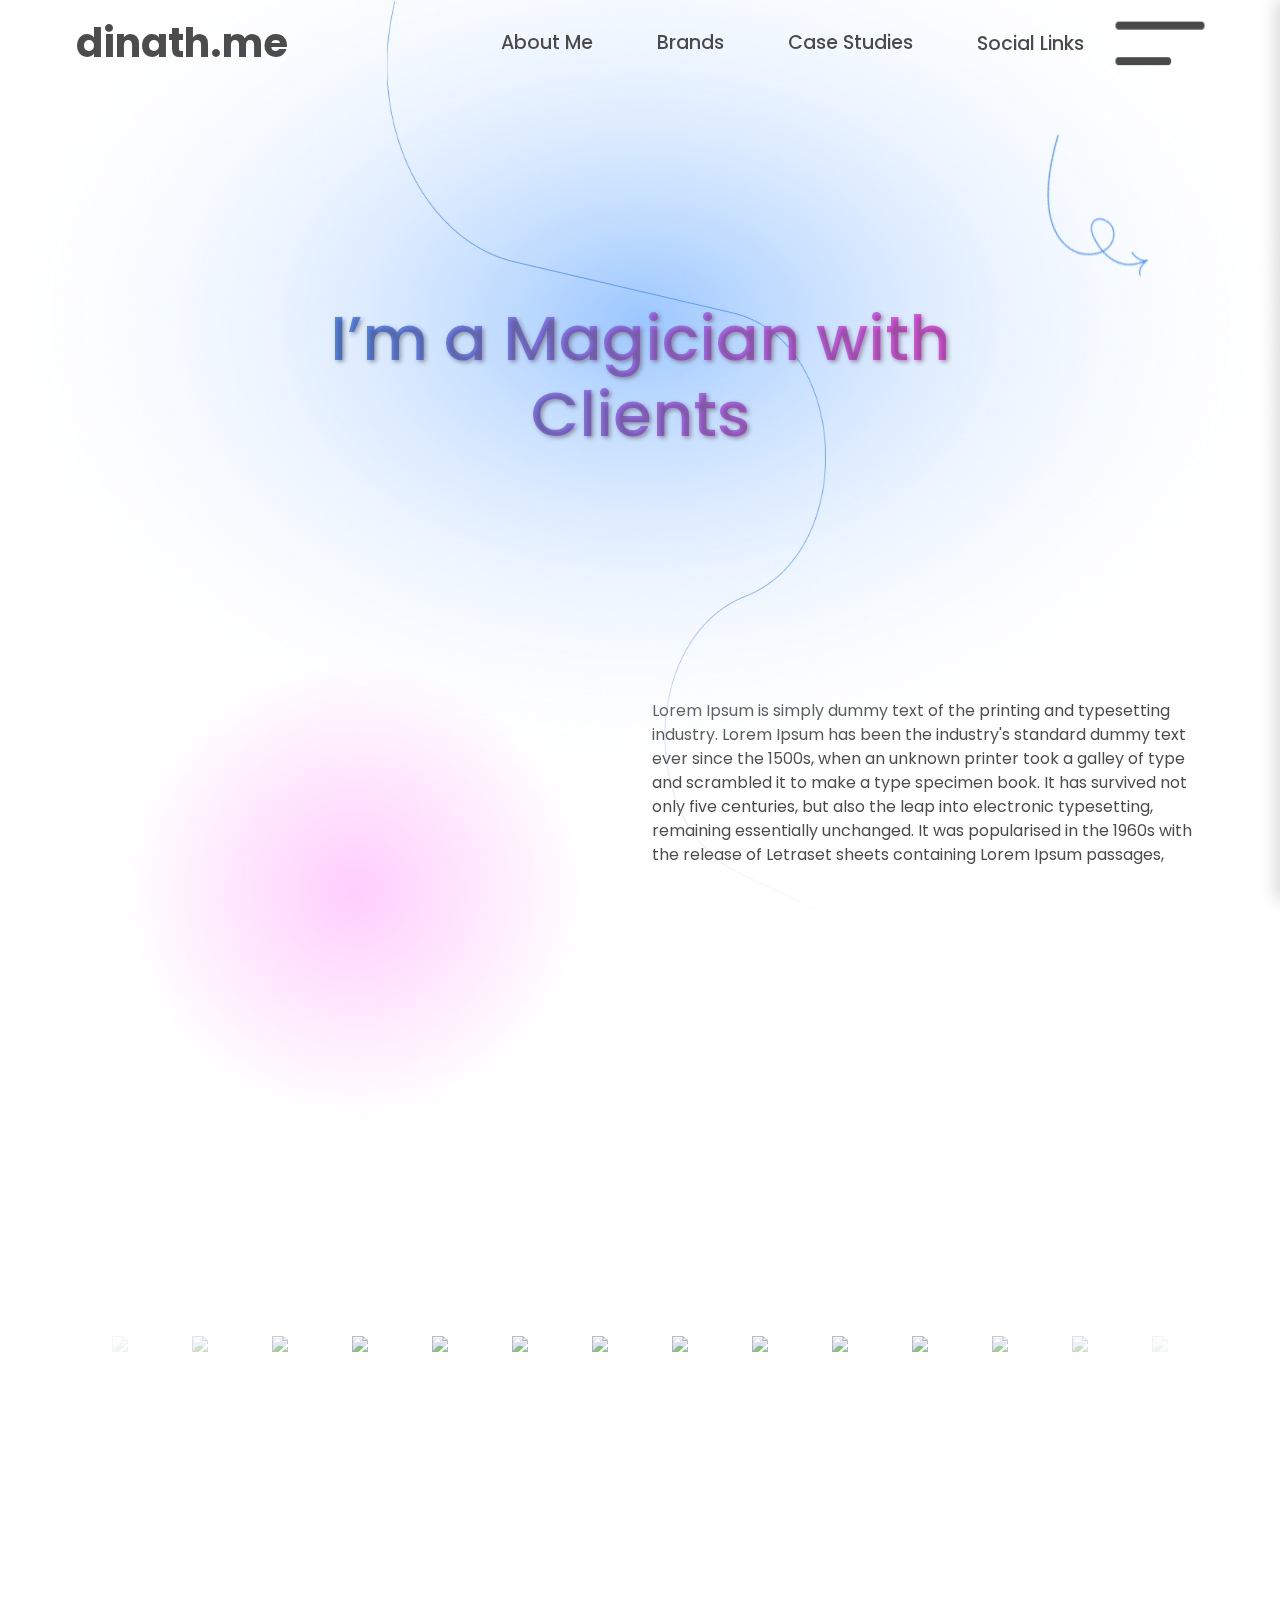
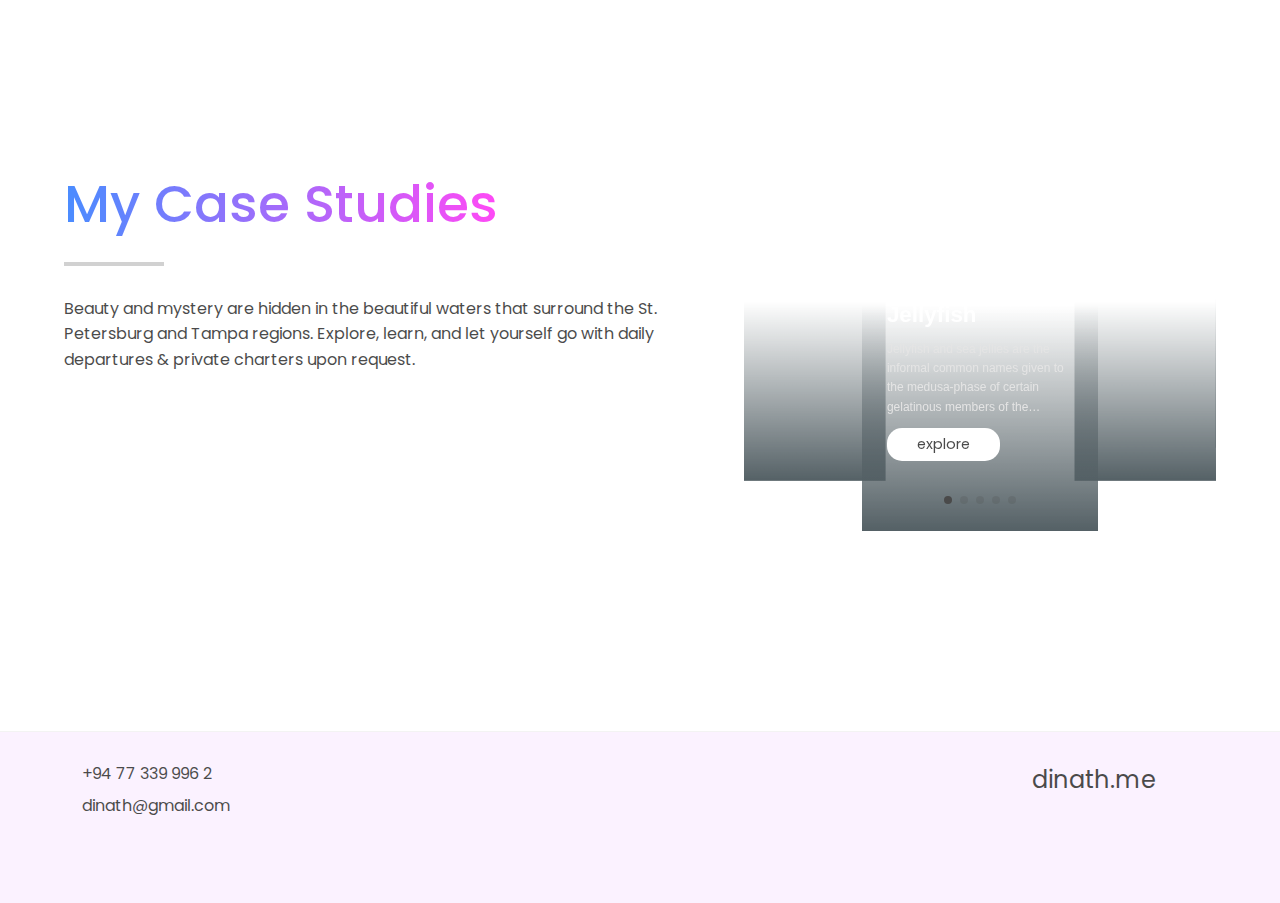
==== index.html @ ba12ca4f "push to live" ====
<!DOCTYPE html>
<html lang="en">
<head>
    <meta charset="UTF-8">
    <meta name="viewport" content="width=device-width, initial-scale=1.0">
    <link rel="icon" type="image/png" href="assets/img/favicon.ico">
    <title>chamo.me - Portfolio</title>  
    <link rel="stylesheet" href="css/theme.css">  
    <link rel="stylesheet" href="https://cdn.jsdelivr.net/npm/remixicon@3.5.0/fonts/remixicon.css"> 

    <link href="https://fonts.googleapis.com/css2?family=Italiana&family=Poppins:wght@400;500;600&display=swap" rel="stylesheet">
</head>
<body>
    <!-- Navbar -->
    <nav class="navbar navbar-expand-lg" id="mainNav">
        <div class="container-fluid">
            <a class="navbar-brand" href="#">dinath.me</a>
            
            <div class="collapse navbar-collapse" id="navbarNav">
                <ul class="navbar-nav ms-auto d-lg-flex d-none">
                    <li class="nav-item">
                        <a class="nav-link" href="#">About Me</a>
                    </li>
                    <li class="nav-item">
                        <a class="nav-link" href="#">Brands</a>
                    </li>
                    <li class="nav-item">
                        <a class="nav-link" href="#">Case Studies</a>
                    </li>
                    <li class="nav-item">
                        <a class="nav-link" href="#">Social Links</a>
                    </li> 
                </ul>
            </div>
            
            <div class="d-lg-none">
                <button class="navbar-toggler" type="button" data-bs-toggle="collapse" data-bs-target="#mobileMenu">
                    <span class="navbar-toggler-icon"></span>
                </button>
            </div>
    
            <div class="hamburger d-none d-lg-block" onclick="toggleSidebar()">
                <img src="assets/img/menu.png" alt="">
            </div>
        </div>
    </nav>
    
    <!-- Right Sidebar for Desktop --> 
    
    <div id="sidebar" class="sidebar">
        <button class="close-btn" onclick="toggleSidebar()">&times;</button>
        <p>Welcome to chamod.me! Connect with me:</p>
        
        <div class="social-icons">
            <a href="#"><i class="ri-facebook-fill"></i></a>
            <a href="#"><i class="ri-twitter-x-fill"></i></a>
            <a href="#"><i class="ri-linkedin-fill"></i></a>
            <a href="#"><i class="ri-github-fill"></i></a> 
        </div>
    
        <div class="contact-me">
            <h3>Contact Me</h3>
            <!-- Contact info always at the bottom -->
        <div class="contact-info">
            <p><i class="ri-mail-fill"></i> <a href="mailto:your@email.com">your@email.com</a></p>
            <p><i class="ri-phone-fill"></i> <a href="tel:+1234567890">+1 234 567 890</a></p>
            <p><i class="ri-map-pin-fill"></i> Colombo, Sri Lanka</p>
        </div>
        </div>
    
        
    </div>
    
    
    <!-- Mobile Menu -->
    <div class="collapse" id="mobileMenu">
        <ul class="navbar-nav text-center">
            <li class="nav-item"><a class="nav-link" href="#">About Me</a></li>
            <li class="nav-item"><a class="nav-link" href="#">Skills</a></li>
            <li class="nav-item"><a class="nav-link" href="#">Projects</a></li>
            <li class="nav-item"><a class="nav-link" href="#">Experience</a></li>
            <li class="nav-item"><a class="nav-link" href="#">Contact Us</a></li>
            <li class="nav-item">
                <div class="social-icons">
                    <a href="#"><i class="fab fa-facebook"></i></a>
                    <a href="#"><i class="fab fa-twitter"></i></a>
                    <a href="#"><i class="fab fa-linkedin"></i></a>
                    <a href="#"><i class="fab fa-github"></i></a>
                </div>
            </li>
        </ul>
    </div> 
     
    <section class="hero-section d-flex align-items-center">
        <div class="container">
            <div class="row align-items-center"> 
                <div class="col-lg-3">
                    <div class="left-text">
                        <p>Your Partner in Growth Who</br> Increases Profits,  Not Costs</p>
                    </div> 
                </div>
                <div class="col-lg-6 text-center">  
                    <img src="assets/img/fade.png" alt="fade" class="bg-image">
                    <img src="assets/img/line.png" alt="web-line" class="web-line">
                    <img src="assets/img/hero-man.png" alt="Profile Image" class="hero-image"> 
                    <div class="digital-marketer">
                        <h2>I’m a Magician with
                            Clients</h2> 
                    </div> 
                </div>
                <div class="col-lg-3"> 
                    <div class="right-icon">
                        <img src="assets/img/arrow.png" alt="web line" class="web-icon">
                    </div>
                    <div class="right-text"> 
                        <p>Your Partner in Growth Who</br> Increases Profits,  Not Costs</p>
                    </div> 
                </div>
            </div> 
        </div>    
    </section>

    <section class="about-me-section">
        <div class="container">
            <div class="row align-items-center">
                <div class="col-lg-6 d-flex align-items-center flex-column left-section">
                    <h3 id="text-anim">I'm a Professional Digital Marketer</h3> 
                    <h3 id="text-anim-mobile">I'm a Professional Digital Marketer</h3> 
                </div>
                <div class="col-lg-6">
                    <div class="about-me-content">
                        <p data-aos="fade-up" data-aos-duration="3000">Lorem Ipsum is simply dummy text of the printing and typesetting industry. Lorem Ipsum has been the industry's standard dummy text ever since the 1500s, when an unknown printer took a galley of type and scrambled it to make a type specimen book. It has survived not only five centuries, but also the leap into electronic typesetting, remaining essentially unchanged. It was popularised in the 1960s with the release of Letraset sheets containing Lorem Ipsum passages, </p>
                        <p data-aos="fade-up" data-aos-duration="3000"> and more recently with desktop publishing software like Aldus PageMaker including versions of Lorem Ipsum.</p>
                        <img data-aos="fade-up" data-aos-duration="3000" src="assets/img/signature.png" alt="signature">
                    </div>
                </div>
            </div>
        </div>
    </section>

    <section class="brand-section">
        <div class="container">
            <div class="logos">
                <div class="logo_items">
                    <img src="https://tmb001.vercel.app/images/partners/logo-pointsmaker.png" />
                    <img src="https://tmb001.vercel.app/images/partners/logo-buyersforpoints.png" />
                    <img src="https://tmb001.vercel.app/images/partners/logo-dealandrunner.png" />
                    <img src="https://tmb001.vercel.app/images/partners/logo-buyformeretail.png" />
                    <img src="https://tmb001.vercel.app/images/partners/logo-buyinggroup.png" />
                    <img src="https://tmb001.vercel.app/images/partners/logo-embdeals.png" />
                    <img src="https://tmb001.vercel.app/images/partners/logo-buygetrewards.png" />
                    <img src="https://tmb001.vercel.app/images/partners/logo-maxoutdeals.png" />
                    <img src="https://tmb001.vercel.app/images/partners/logo-mysbuyinggroup.png" />
                    <img src="https://tmb001.vercel.app/images/partners/logo-closeoutnj.png" />
                
                </div>
                <div class="logo_items">
                    <img src="https://tmb001.vercel.app/images/partners/logo-pointsmaker.png" />
                    <img src="https://tmb001.vercel.app/images/partners/logo-buyersforpoints.png" />
                    <img src="https://tmb001.vercel.app/images/partners/logo-dealandrunner.png" />
                    <img src="https://tmb001.vercel.app/images/partners/logo-buyformeretail.png" />
                    <img src="https://tmb001.vercel.app/images/partners/logo-buyinggroup.png" />
                    <img src="https://tmb001.vercel.app/images/partners/logo-embdeals.png" />
                    <img src="https://tmb001.vercel.app/images/partners/logo-buygetrewards.png" />
                    <img src="https://tmb001.vercel.app/images/partners/logo-maxoutdeals.png" />
                    <img src="https://tmb001.vercel.app/images/partners/logo-mysbuyinggroup.png" />
                    <img src="https://tmb001.vercel.app/images/partners/logo-closeoutnj.png" />
                
                </div>
                </div>
        </div>
    </section>
    
    <section class="case-studies-section">
        <main>
            <div> 
              <h3>My Case Studies</h3>
              <hr>
              <p>Beauty and mystery are hidden in the beautiful waters that surround the St. Petersburg and Tampa regions. Explore, learn, and let yourself go with daily departures & private charters upon request.</p>
             
            </div>
            <div class="swiper">
              <div class="swiper-wrapper">
                <div class="swiper-slide swiper-slide--one">
                  <div>
                    <h2>Jellyfish</h2>
                    <p>Jellyfish and sea jellies are the informal common names given to the medusa-phase of certain gelatinous members of the subphylum Medusozoa, a major part of the phylum Cnidaria.</p>
                    <a href="https://en.wikipedia.org/wiki/Jellyfish" target="_blank">explore</a>
                  </div>
                </div>
                <div class="swiper-slide swiper-slide--two">
                  <div>
                    <h2>Seahorse</h2>
                    <p>
                      Experience the magic of a Florida sunset like never before on our daily Sunset Cruise. Departing from St. Petersburg, this 90-minute excursion offers the perfect vantage point to witness the breathtaking hues of the setting sun reflecting off the tranquil waters. Join us aboard to find that sweet spot where sky meets sea in a spectacular display of color and light.
                    </p>
                    <a href="https://cdn.prod.website-files.com/67646bc27cd171f4f4446754/67648015fb1098364eaba017_dolpins-950x650-salty-pelican-banners-021.jpg" target="_blank">explore</a>
                  </div>
                </div>
          
                <div class="swiper-slide swiper-slide--three">
          
                  <div>
                    <h2>octopus</h2>
                    <p>
                      Octopuses inhabit various regions of the ocean, including coral reefs, pelagic waters, and the seabed; some live in the intertidal zone and others at abyssal depths. Most species grow quickly, mature early, and are short-lived.
                    </p>
                    <a href="https://en.wikipedia.org/wiki/Octopus" target="_blank">explore</a>
                  </div>
                </div>
          
                <div class="swiper-slide swiper-slide--four">
          
                  <div>
                    <h2>Shark</h2>
                    <p>
                      Sharks are a group of elasmobranch fish characterized by a cartilaginous skeleton, five to seven gill slits on the sides of the head, and pectoral fins that are not fused to the head.
                    </p>
                    <a href="https://en.wikipedia.org/wiki/Shark" target="_blank">explore</a>
                  </div>
                </div>
          
                <div class="swiper-slide swiper-slide--five">
          
                  <div>
                    <h2>Dolphin</h2>
                    <p>
                      Dolphins are widespread. Most species prefer the warm waters of the tropic zones, but some, such as the right whale dolphin, prefer colder climates. Dolphins feed largely on fish and squid, but a few, such as the orca, feed on large mammals such as seals.
                    </p>
                    <a href="https://en.wikipedia.org/wiki/Dolphin" target="_blank">explore</a>
                  </div>
                </div>
              </div>
              <!-- Add Pagination -->
              <div class="swiper-button-prev"></div>
              <div class="swiper-button-next"></div>
              
              <div class="swiper-pagination"></div>

            </div>
             
          </main>
</section>


<section class="footer-section">
    <div class="container">
        <div class="row">
            <div class="col-10 col-md-6 col-lg-10 left-section">
                <div class="contact-info">
                    <div class="phone">+94 77 339 996 2</div>
                    <div class="email">dinath@gmail.com</div>
                    <div class="social-media">
                        
                        <a href="#" class="social-icon">
                            <i class="ri-facebook-fill"></i>
                        </a>
                        <a href="#" class="social-icon">
                            <i class="ri-twitter-x-fill"></i>
                        </a>
                        <a href="#" class="social-icon">
                            <i class="ri-linkedin-fill"></i>
                        </a>
                        <a href="#" class="social-icon">
                            <i class="ri-github-fill"></i>
                        </a>
                    </div>
                </div>
            </div>
            <div class="col-10 col-md-6 col-lg-2 right-section">
                <div class="website">dinath.me</div>
            </div>
        </div> 
    </div> 
</section>

<!-- Scripts --> 
<script src="https://cdnjs.cloudflare.com/ajax/libs/gsap/3.12.2/ScrollTrigger.min.js"></script> 
<script src="js/theme.js"></script>
 
</body>
</html>
---- css/theme.css ----
@charset "UTF-8";/*!
* Bootstrap  v5.3.3 (https://getbootstrap.com/)
* Copyright 2011-2024 The Bootstrap Authors
* Licensed under MIT (https://github.com/twbs/bootstrap/blob/main/LICENSE)
*/:root,[data-bs-theme=light]{--bs-blue:#0d6efd;--bs-indigo:#6610f2;--bs-purple:#6f42c1;--bs-pink:#d63384;--bs-red:#dc3545;--bs-orange:#fd7e14;--bs-yellow:#ffc107;--bs-green:#198754;--bs-teal:#20c997;--bs-cyan:#0dcaf0;--bs-black:#000;--bs-white:#fff;--bs-gray:#6c757d;--bs-gray-dark:#343a40;--bs-gray-100:#f8f9fa;--bs-gray-200:#e9ecef;--bs-gray-300:#dee2e6;--bs-gray-400:#ced4da;--bs-gray-500:#adb5bd;--bs-gray-600:#6c757d;--bs-gray-700:#495057;--bs-gray-800:#343a40;--bs-gray-900:#212529;--bs-primary:#0d6efd;--bs-secondary:#6c757d;--bs-success:#198754;--bs-info:#0dcaf0;--bs-warning:#ffc107;--bs-danger:#dc3545;--bs-light:#f8f9fa;--bs-dark:#212529;--bs-primary-rgb:13,110,253;--bs-secondary-rgb:108,117,125;--bs-success-rgb:25,135,84;--bs-info-rgb:13,202,240;--bs-warning-rgb:255,193,7;--bs-danger-rgb:220,53,69;--bs-light-rgb:248,249,250;--bs-dark-rgb:33,37,41;--bs-primary-text-emphasis:#052c65;--bs-secondary-text-emphasis:#2b2f32;--bs-success-text-emphasis:#0a3622;--bs-info-text-emphasis:#055160;--bs-warning-text-emphasis:#664d03;--bs-danger-text-emphasis:#58151c;--bs-light-text-emphasis:#495057;--bs-dark-text-emphasis:#495057;--bs-primary-bg-subtle:#cfe2ff;--bs-secondary-bg-subtle:#e2e3e5;--bs-success-bg-subtle:#d1e7dd;--bs-info-bg-subtle:#cff4fc;--bs-warning-bg-subtle:#fff3cd;--bs-danger-bg-subtle:#f8d7da;--bs-light-bg-subtle:#fcfcfd;--bs-dark-bg-subtle:#ced4da;--bs-primary-border-subtle:#9ec5fe;--bs-secondary-border-subtle:#c4c8cb;--bs-success-border-subtle:#a3cfbb;--bs-info-border-subtle:#9eeaf9;--bs-warning-border-subtle:#ffe69c;--bs-danger-border-subtle:#f1aeb5;--bs-light-border-subtle:#e9ecef;--bs-dark-border-subtle:#adb5bd;--bs-white-rgb:255,255,255;--bs-black-rgb:0,0,0;--bs-font-sans-serif:system-ui,-apple-system,"Segoe UI",Roboto,"Helvetica Neue","Noto Sans","Liberation Sans",Arial,sans-serif,"Apple Color Emoji","Segoe UI Emoji","Segoe UI Symbol","Noto Color Emoji";--bs-font-monospace:SFMono-Regular,Menlo,Monaco,Consolas,"Liberation Mono","Courier New",monospace;--bs-gradient:linear-gradient(180deg,rgba(255,255,255,0.15),rgba(255,255,255,0));--bs-body-font-family:var(--bs-font-sans-serif);--bs-body-font-size:1rem;--bs-body-font-weight:400;--bs-body-line-height:1.5;--bs-body-color:#212529;--bs-body-color-rgb:33,37,41;--bs-body-bg:#fff;--bs-body-bg-rgb:255,255,255;--bs-emphasis-color:#000;--bs-emphasis-color-rgb:0,0,0;--bs-secondary-color:rgba(33,37,41,0.75);--bs-secondary-color-rgb:33,37,41;--bs-secondary-bg:#e9ecef;--bs-secondary-bg-rgb:233,236,239;--bs-tertiary-color:rgba(33,37,41,0.5);--bs-tertiary-color-rgb:33,37,41;--bs-tertiary-bg:#f8f9fa;--bs-tertiary-bg-rgb:248,249,250;--bs-heading-color:inherit;--bs-link-color:#0d6efd;--bs-link-color-rgb:13,110,253;--bs-link-decoration:underline;--bs-link-hover-color:#0a58ca;--bs-link-hover-color-rgb:10,88,202;--bs-code-color:#d63384;--bs-highlight-color:#212529;--bs-highlight-bg:#fff3cd;--bs-border-width:1px;--bs-border-style:solid;--bs-border-color:#dee2e6;--bs-border-color-translucent:rgba(0,0,0,0.175);--bs-border-radius:.375rem;--bs-border-radius-sm:.25rem;--bs-border-radius-lg:.5rem;--bs-border-radius-xl:1rem;--bs-border-radius-xxl:2rem;--bs-border-radius-2xl:var(--bs-border-radius-xxl);--bs-border-radius-pill:50rem;--bs-box-shadow:0 .5rem 1rem rgba(0,0,0,0.15);--bs-box-shadow-sm:0 .125rem .25rem rgba(0,0,0,0.075);--bs-box-shadow-lg:0 1rem 3rem rgba(0,0,0,0.175);--bs-box-shadow-inset:inset 0 1px 2px rgba(0,0,0,0.075);--bs-focus-ring-width:.25rem;--bs-focus-ring-opacity:.25;--bs-focus-ring-color:rgba(13,110,253,0.25);--bs-form-valid-color:#198754;--bs-form-valid-border-color:#198754;--bs-form-invalid-color:#dc3545;--bs-form-invalid-border-color:#dc3545}[data-bs-theme=dark]{color-scheme:dark;--bs-body-color:#dee2e6;--bs-body-color-rgb:222,226,230;--bs-body-bg:#212529;--bs-body-bg-rgb:33,37,41;--bs-emphasis-color:#fff;--bs-emphasis-color-rgb:255,255,255;--bs-secondary-color:rgba(222,226,230,0.75);--bs-secondary-color-rgb:222,226,230;--bs-secondary-bg:#343a40;--bs-secondary-bg-rgb:52,58,64;--bs-tertiary-color:rgba(222,226,230,0.5);--bs-tertiary-color-rgb:222,226,230;--bs-tertiary-bg:#2b3035;--bs-tertiary-bg-rgb:43,48,53;--bs-primary-text-emphasis:#6ea8fe;--bs-secondary-text-emphasis:#a7acb1;--bs-success-text-emphasis:#75b798;--bs-info-text-emphasis:#6edff6;--bs-warning-text-emphasis:#ffda6a;--bs-danger-text-emphasis:#ea868f;--bs-light-text-emphasis:#f8f9fa;--bs-dark-text-emphasis:#dee2e6;--bs-primary-bg-subtle:#031633;--bs-secondary-bg-subtle:#161719;--bs-success-bg-subtle:#051b11;--bs-info-bg-subtle:#032830;--bs-warning-bg-subtle:#332701;--bs-danger-bg-subtle:#2c0b0e;--bs-light-bg-subtle:#343a40;--bs-dark-bg-subtle:#1a1d20;--bs-primary-border-subtle:#084298;--bs-secondary-border-subtle:#41464b;--bs-success-border-subtle:#0f5132;--bs-info-border-subtle:#087990;--bs-warning-border-subtle:#997404;--bs-danger-border-subtle:#842029;--bs-light-border-subtle:#495057;--bs-dark-border-subtle:#343a40;--bs-heading-color:inherit;--bs-link-color:#6ea8fe;--bs-link-hover-color:#8bb9fe;--bs-link-color-rgb:110,168,254;--bs-link-hover-color-rgb:139,185,254;--bs-code-color:#e685b5;--bs-highlight-color:#dee2e6;--bs-highlight-bg:#664d03;--bs-border-color:#495057;--bs-border-color-translucent:rgba(255,255,255,0.15);--bs-form-valid-color:#75b798;--bs-form-valid-border-color:#75b798;--bs-form-invalid-color:#ea868f;--bs-form-invalid-border-color:#ea868f}*,::after,::before{box-sizing:border-box}@media(prefers-reduced-motion:no-preference){:root{scroll-behavior:smooth}}body{margin:0;font-family:var(--bs-body-font-family);font-size:var(--bs-body-font-size);font-weight:var(--bs-body-font-weight);line-height:var(--bs-body-line-height);color:var(--bs-body-color);text-align:var(--bs-body-text-align);background-color:var(--bs-body-bg);-webkit-text-size-adjust:100%;-webkit-tap-highlight-color:transparent}hr{margin:1rem 0;color:inherit;border:0;border-top:var(--bs-border-width) solid;opacity:.25}.h1,.h2,.h3,.h4,.h5,.h6,h1,h2,h3,h4,h5,h6{margin-top:0;margin-bottom:.5rem;font-weight:500;line-height:1.2;color:var(--bs-heading-color)}.h1,h1{font-size:calc(1.375rem + 1.5vw)}@media(min-width:1200px){.h1,h1{font-size:2.5rem}}.h2,h2{font-size:calc(1.325rem + .9vw)}@media(min-width:1200px){.h2,h2{font-size:2rem}}.h3,h3{font-size:calc(1.3rem + .6vw)}@media(min-width:1200px){.h3,h3{font-size:1.75rem}}.h4,h4{font-size:calc(1.275rem + .3vw)}@media(min-width:1200px){.h4,h4{font-size:1.5rem}}.h5,h5{font-size:1.25rem}.h6,h6{font-size:1rem}p{margin-top:0;margin-bottom:1rem}abbr[title]{-webkit-text-decoration:underline dotted;text-decoration:underline dotted;cursor:help;-webkit-text-decoration-skip-ink:none;text-decoration-skip-ink:none}address{margin-bottom:1rem;font-style:normal;line-height:inherit}ol,ul{padding-left:2rem}dl,ol,ul{margin-top:0;margin-bottom:1rem}ol ol,ol ul,ul ol,ul ul{margin-bottom:0}dt{font-weight:700}dd{margin-bottom:.5rem;margin-left:0}blockquote{margin:0 0 1rem}b,strong{font-weight:bolder}.small,small{font-size:.875em}.mark,mark{padding:.1875em;color:var(--bs-highlight-color);background-color:var(--bs-highlight-bg)}sub,sup{position:relative;font-size:.75em;line-height:0;vertical-align:baseline}sub{bottom:-.25em}sup{top:-.5em}a{color:rgba(var(--bs-link-color-rgb),var(--bs-link-opacity,1));text-decoration:underline}a:hover{--bs-link-color-rgb:var(--bs-link-hover-color-rgb)}a:not([href]):not([class]),a:not([href]):not([class]):hover{color:inherit;text-decoration:none}code,kbd,pre,samp{font-family:var(--bs-font-monospace);font-size:1em}pre{display:block;margin-top:0;margin-bottom:1rem;overflow:auto;font-size:.875em}pre code{font-size:inherit;color:inherit;word-break:normal}code{font-size:.875em;color:var(--bs-code-color);word-wrap:break-word}a>code{color:inherit}kbd{padding:.1875rem .375rem;font-size:.875em;color:var(--bs-body-bg);background-color:var(--bs-body-color);border-radius:.25rem}kbd kbd{padding:0;font-size:1em}figure{margin:0 0 1rem}img,svg{vertical-align:middle}table{caption-side:bottom;border-collapse:collapse}caption{padding-top:.5rem;padding-bottom:.5rem;color:var(--bs-secondary-color);text-align:left}th{text-align:inherit;text-align:-webkit-match-parent}tbody,td,tfoot,th,thead,tr{border-color:inherit;border-style:solid;border-width:0}label{display:inline-block}button{border-radius:0}button:focus:not(:focus-visible){outline:0}button,input,optgroup,select,textarea{margin:0;font-family:inherit;font-size:inherit;line-height:inherit}button,select{text-transform:none}[role=button]{cursor:pointer}select{word-wrap:normal}select:disabled{opacity:1}[list]:not([type=date]):not([type=datetime-local]):not([type=month]):not([type=week]):not([type=time])::-webkit-calendar-picker-indicator{display:none !important}[type=button],[type=reset],[type=submit],button{-webkit-appearance:button}[type=button]:not(:disabled),[type=reset]:not(:disabled),[type=submit]:not(:disabled),button:not(:disabled){cursor:pointer}::-moz-focus-inner{padding:0;border-style:none}textarea{resize:vertical}fieldset{min-width:0;padding:0;margin:0;border:0}legend{float:left;width:100%;padding:0;margin-bottom:.5rem;font-size:calc(1.275rem + .3vw);line-height:inherit}@media(min-width:1200px){legend{font-size:1.5rem}}legend+*{clear:left}::-webkit-datetime-edit-day-field,::-webkit-datetime-edit-fields-wrapper,::-webkit-datetime-edit-hour-field,::-webkit-datetime-edit-minute,::-webkit-datetime-edit-month-field,::-webkit-datetime-edit-text,::-webkit-datetime-edit-year-field{padding:0}::-webkit-inner-spin-button{height:auto}[type=search]{-webkit-appearance:textfield;outline-offset:-2px}::-webkit-search-decoration{-webkit-appearance:none}::-webkit-color-swatch-wrapper{padding:0}::-webkit-file-upload-button{font:inherit;-webkit-appearance:button}::file-selector-button{font:inherit;-webkit-appearance:button}output{display:inline-block}iframe{border:0}summary{display:list-item;cursor:pointer}progress{vertical-align:baseline}[hidden]{display:none !important}.lead{font-size:1.25rem;font-weight:300}.display-1{font-size:calc(1.625rem + 4.5vw);font-weight:300;line-height:1.2}@media(min-width:1200px){.display-1{font-size:5rem}}.display-2{font-size:calc(1.575rem + 3.9vw);font-weight:300;line-height:1.2}@media(min-width:1200px){.display-2{font-size:4.5rem}}.display-3{font-size:calc(1.525rem + 3.3vw);font-weight:300;line-height:1.2}@media(min-width:1200px){.display-3{font-size:4rem}}.display-4{font-size:calc(1.475rem + 2.7vw);font-weight:300;line-height:1.2}@media(min-width:1200px){.display-4{font-size:3.5rem}}.display-5{font-size:calc(1.425rem + 2.1vw);font-weight:300;line-height:1.2}@media(min-width:1200px){.display-5{font-size:3rem}}.display-6{font-size:calc(1.375rem + 1.5vw);font-weight:300;line-height:1.2}@media(min-width:1200px){.display-6{font-size:2.5rem}}.list-unstyled{padding-left:0;list-style:none}.list-inline{padding-left:0;list-style:none}.list-inline-item{display:inline-block}.list-inline-item:not(:last-child){margin-right:.5rem}.initialism{font-size:.875em;text-transform:uppercase}.blockquote{margin-bottom:1rem;font-size:1.25rem}.blockquote>:last-child{margin-bottom:0}.blockquote-footer{margin-top:-1rem;margin-bottom:1rem;font-size:.875em;color:#6c757d}.blockquote-footer::before{content:"— "}.img-fluid{max-width:100%;height:auto}.img-thumbnail{padding:.25rem;background-color:var(--bs-body-bg);border:var(--bs-border-width) solid var(--bs-border-color);border-radius:var(--bs-border-radius);max-width:100%;height:auto}.figure{display:inline-block}.figure-img{margin-bottom:.5rem;line-height:1}.figure-caption{font-size:.875em;color:var(--bs-secondary-color)}.container,.container-fluid,.container-lg,.container-md,.container-sm,.container-xl,.container-xxl{--bs-gutter-x:1.5rem;--bs-gutter-y:0;width:100%;padding-right:calc(var(--bs-gutter-x) * .5);padding-left:calc(var(--bs-gutter-x) * .5);margin-right:auto;margin-left:auto}@media(min-width:576px){.container,.container-sm{max-width:540px}}@media(min-width:768px){.container,.container-md,.container-sm{max-width:720px}}@media(min-width:992px){.container,.container-lg,.container-md,.container-sm{max-width:960px}}@media(min-width:1200px){.container,.container-lg,.container-md,.container-sm,.container-xl{max-width:1140px}}@media(min-width:1400px){.container,.container-lg,.container-md,.container-sm,.container-xl,.container-xxl{max-width:1320px}}:root{--bs-breakpoint-xs:0;--bs-breakpoint-sm:576px;--bs-breakpoint-md:768px;--bs-breakpoint-lg:992px;--bs-breakpoint-xl:1200px;--bs-breakpoint-xxl:1400px}.row{--bs-gutter-x:1.5rem;--bs-gutter-y:0;display:flex;flex-wrap:wrap;margin-top:calc(-1 * var(--bs-gutter-y));margin-right:calc(-.5 * var(--bs-gutter-x));margin-left:calc(-.5 * var(--bs-gutter-x))}.row>*{flex-shrink:0;width:100%;max-width:100%;padding-right:calc(var(--bs-gutter-x) * .5);padding-left:calc(var(--bs-gutter-x) * .5);margin-top:var(--bs-gutter-y)}.col{flex:1 0 0}.row-cols-auto>*{flex:0 0 auto;width:auto}.row-cols-1>*{flex:0 0 auto;width:100%}.row-cols-2>*{flex:0 0 auto;width:50%}.row-cols-3>*{flex:0 0 auto;width:33.33333333%}.row-cols-4>*{flex:0 0 auto;width:25%}.row-cols-5>*{flex:0 0 auto;width:20%}.row-cols-6>*{flex:0 0 auto;width:16.66666667%}.col-auto{flex:0 0 auto;width:auto}.col-1{flex:0 0 auto;width:8.33333333%}.col-2{flex:0 0 auto;width:16.66666667%}.col-3{flex:0 0 auto;width:25%}.col-4{flex:0 0 auto;width:33.33333333%}.col-5{flex:0 0 auto;width:41.66666667%}.col-6{flex:0 0 auto;width:50%}.col-7{flex:0 0 auto;width:58.33333333%}.col-8{flex:0 0 auto;width:66.66666667%}.col-9{flex:0 0 auto;width:75%}.col-10{flex:0 0 auto;width:83.33333333%}.col-11{flex:0 0 auto;width:91.66666667%}.col-12{flex:0 0 auto;width:100%}.offset-1{margin-left:8.33333333%}.offset-2{margin-left:16.66666667%}.offset-3{margin-left:25%}.offset-4{margin-left:33.33333333%}.offset-5{margin-left:41.66666667%}.offset-6{margin-left:50%}.offset-7{margin-left:58.33333333%}.offset-8{margin-left:66.66666667%}.offset-9{margin-left:75%}.offset-10{margin-left:83.33333333%}.offset-11{margin-left:91.66666667%}.g-0,.gx-0{--bs-gutter-x:0}.g-0,.gy-0{--bs-gutter-y:0}.g-1,.gx-1{--bs-gutter-x:.25rem}.g-1,.gy-1{--bs-gutter-y:.25rem}.g-2,.gx-2{--bs-gutter-x:.5rem}.g-2,.gy-2{--bs-gutter-y:.5rem}.g-3,.gx-3{--bs-gutter-x:1rem}.g-3,.gy-3{--bs-gutter-y:1rem}.g-4,.gx-4{--bs-gutter-x:1.5rem}.g-4,.gy-4{--bs-gutter-y:1.5rem}.g-5,.gx-5{--bs-gutter-x:3rem}.g-5,.gy-5{--bs-gutter-y:3rem}@media(min-width:576px){.col-sm{flex:1 0 0}.row-cols-sm-auto>*{flex:0 0 auto;width:auto}.row-cols-sm-1>*{flex:0 0 auto;width:100%}.row-cols-sm-2>*{flex:0 0 auto;width:50%}.row-cols-sm-3>*{flex:0 0 auto;width:33.33333333%}.row-cols-sm-4>*{flex:0 0 auto;width:25%}.row-cols-sm-5>*{flex:0 0 auto;width:20%}.row-cols-sm-6>*{flex:0 0 auto;width:16.66666667%}.col-sm-auto{flex:0 0 auto;width:auto}.col-sm-1{flex:0 0 auto;width:8.33333333%}.col-sm-2{flex:0 0 auto;width:16.66666667%}.col-sm-3{flex:0 0 auto;width:25%}.col-sm-4{flex:0 0 auto;width:33.33333333%}.col-sm-5{flex:0 0 auto;width:41.66666667%}.col-sm-6{flex:0 0 auto;width:50%}.col-sm-7{flex:0 0 auto;width:58.33333333%}.col-sm-8{flex:0 0 auto;width:66.66666667%}.col-sm-9{flex:0 0 auto;width:75%}.col-sm-10{flex:0 0 auto;width:83.33333333%}.col-sm-11{flex:0 0 auto;width:91.66666667%}.col-sm-12{flex:0 0 auto;width:100%}.offset-sm-0{margin-left:0}.offset-sm-1{margin-left:8.33333333%}.offset-sm-2{margin-left:16.66666667%}.offset-sm-3{margin-left:25%}.offset-sm-4{margin-left:33.33333333%}.offset-sm-5{margin-left:41.66666667%}.offset-sm-6{margin-left:50%}.offset-sm-7{margin-left:58.33333333%}.offset-sm-8{margin-left:66.66666667%}.offset-sm-9{margin-left:75%}.offset-sm-10{margin-left:83.33333333%}.offset-sm-11{margin-left:91.66666667%}.g-sm-0,.gx-sm-0{--bs-gutter-x:0}.g-sm-0,.gy-sm-0{--bs-gutter-y:0}.g-sm-1,.gx-sm-1{--bs-gutter-x:.25rem}.g-sm-1,.gy-sm-1{--bs-gutter-y:.25rem}.g-sm-2,.gx-sm-2{--bs-gutter-x:.5rem}.g-sm-2,.gy-sm-2{--bs-gutter-y:.5rem}.g-sm-3,.gx-sm-3{--bs-gutter-x:1rem}.g-sm-3,.gy-sm-3{--bs-gutter-y:1rem}.g-sm-4,.gx-sm-4{--bs-gutter-x:1.5rem}.g-sm-4,.gy-sm-4{--bs-gutter-y:1.5rem}.g-sm-5,.gx-sm-5{--bs-gutter-x:3rem}.g-sm-5,.gy-sm-5{--bs-gutter-y:3rem}}@media(min-width:768px){.col-md{flex:1 0 0}.row-cols-md-auto>*{flex:0 0 auto;width:auto}.row-cols-md-1>*{flex:0 0 auto;width:100%}.row-cols-md-2>*{flex:0 0 auto;width:50%}.row-cols-md-3>*{flex:0 0 auto;width:33.33333333%}.row-cols-md-4>*{flex:0 0 auto;width:25%}.row-cols-md-5>*{flex:0 0 auto;width:20%}.row-cols-md-6>*{flex:0 0 auto;width:16.66666667%}.col-md-auto{flex:0 0 auto;width:auto}.col-md-1{flex:0 0 auto;width:8.33333333%}.col-md-2{flex:0 0 auto;width:16.66666667%}.col-md-3{flex:0 0 auto;width:25%}.col-md-4{flex:0 0 auto;width:33.33333333%}.col-md-5{flex:0 0 auto;width:41.66666667%}.col-md-6{flex:0 0 auto;width:50%}.col-md-7{flex:0 0 auto;width:58.33333333%}.col-md-8{flex:0 0 auto;width:66.66666667%}.col-md-9{flex:0 0 auto;width:75%}.col-md-10{flex:0 0 auto;width:83.33333333%}.col-md-11{flex:0 0 auto;width:91.66666667%}.col-md-12{flex:0 0 auto;width:100%}.offset-md-0{margin-left:0}.offset-md-1{margin-left:8.33333333%}.offset-md-2{margin-left:16.66666667%}.offset-md-3{margin-left:25%}.offset-md-4{margin-left:33.33333333%}.offset-md-5{margin-left:41.66666667%}.offset-md-6{margin-left:50%}.offset-md-7{margin-left:58.33333333%}.offset-md-8{margin-left:66.66666667%}.offset-md-9{margin-left:75%}.offset-md-10{margin-left:83.33333333%}.offset-md-11{margin-left:91.66666667%}.g-md-0,.gx-md-0{--bs-gutter-x:0}.g-md-0,.gy-md-0{--bs-gutter-y:0}.g-md-1,.gx-md-1{--bs-gutter-x:.25rem}.g-md-1,.gy-md-1{--bs-gutter-y:.25rem}.g-md-2,.gx-md-2{--bs-gutter-x:.5rem}.g-md-2,.gy-md-2{--bs-gutter-y:.5rem}.g-md-3,.gx-md-3{--bs-gutter-x:1rem}.g-md-3,.gy-md-3{--bs-gutter-y:1rem}.g-md-4,.gx-md-4{--bs-gutter-x:1.5rem}.g-md-4,.gy-md-4{--bs-gutter-y:1.5rem}.g-md-5,.gx-md-5{--bs-gutter-x:3rem}.g-md-5,.gy-md-5{--bs-gutter-y:3rem}}@media(min-width:992px){.col-lg{flex:1 0 0}.row-cols-lg-auto>*{flex:0 0 auto;width:auto}.row-cols-lg-1>*{flex:0 0 auto;width:100%}.row-cols-lg-2>*{flex:0 0 auto;width:50%}.row-cols-lg-3>*{flex:0 0 auto;width:33.33333333%}.row-cols-lg-4>*{flex:0 0 auto;width:25%}.row-cols-lg-5>*{flex:0 0 auto;width:20%}.row-cols-lg-6>*{flex:0 0 auto;width:16.66666667%}.col-lg-auto{flex:0 0 auto;width:auto}.col-lg-1{flex:0 0 auto;width:8.33333333%}.col-lg-2{flex:0 0 auto;width:16.66666667%}.col-lg-3{flex:0 0 auto;width:25%}.col-lg-4{flex:0 0 auto;width:33.33333333%}.col-lg-5{flex:0 0 auto;width:41.66666667%}.col-lg-6{flex:0 0 auto;width:50%}.col-lg-7{flex:0 0 auto;width:58.33333333%}.col-lg-8{flex:0 0 auto;width:66.66666667%}.col-lg-9{flex:0 0 auto;width:75%}.col-lg-10{flex:0 0 auto;width:83.33333333%}.col-lg-11{flex:0 0 auto;width:91.66666667%}.col-lg-12{flex:0 0 auto;width:100%}.offset-lg-0{margin-left:0}.offset-lg-1{margin-left:8.33333333%}.offset-lg-2{margin-left:16.66666667%}.offset-lg-3{margin-left:25%}.offset-lg-4{margin-left:33.33333333%}.offset-lg-5{margin-left:41.66666667%}.offset-lg-6{margin-left:50%}.offset-lg-7{margin-left:58.33333333%}.offset-lg-8{margin-left:66.66666667%}.offset-lg-9{margin-left:75%}.offset-lg-10{margin-left:83.33333333%}.offset-lg-11{margin-left:91.66666667%}.g-lg-0,.gx-lg-0{--bs-gutter-x:0}.g-lg-0,.gy-lg-0{--bs-gutter-y:0}.g-lg-1,.gx-lg-1{--bs-gutter-x:.25rem}.g-lg-1,.gy-lg-1{--bs-gutter-y:.25rem}.g-lg-2,.gx-lg-2{--bs-gutter-x:.5rem}.g-lg-2,.gy-lg-2{--bs-gutter-y:.5rem}.g-lg-3,.gx-lg-3{--bs-gutter-x:1rem}.g-lg-3,.gy-lg-3{--bs-gutter-y:1rem}.g-lg-4,.gx-lg-4{--bs-gutter-x:1.5rem}.g-lg-4,.gy-lg-4{--bs-gutter-y:1.5rem}.g-lg-5,.gx-lg-5{--bs-gutter-x:3rem}.g-lg-5,.gy-lg-5{--bs-gutter-y:3rem}}@media(min-width:1200px){.col-xl{flex:1 0 0}.row-cols-xl-auto>*{flex:0 0 auto;width:auto}.row-cols-xl-1>*{flex:0 0 auto;width:100%}.row-cols-xl-2>*{flex:0 0 auto;width:50%}.row-cols-xl-3>*{flex:0 0 auto;width:33.33333333%}.row-cols-xl-4>*{flex:0 0 auto;width:25%}.row-cols-xl-5>*{flex:0 0 auto;width:20%}.row-cols-xl-6>*{flex:0 0 auto;width:16.66666667%}.col-xl-auto{flex:0 0 auto;width:auto}.col-xl-1{flex:0 0 auto;width:8.33333333%}.col-xl-2{flex:0 0 auto;width:16.66666667%}.col-xl-3{flex:0 0 auto;width:25%}.col-xl-4{flex:0 0 auto;width:33.33333333%}.col-xl-5{flex:0 0 auto;width:41.66666667%}.col-xl-6{flex:0 0 auto;width:50%}.col-xl-7{flex:0 0 auto;width:58.33333333%}.col-xl-8{flex:0 0 auto;width:66.66666667%}.col-xl-9{flex:0 0 auto;width:75%}.col-xl-10{flex:0 0 auto;width:83.33333333%}.col-xl-11{flex:0 0 auto;width:91.66666667%}.col-xl-12{flex:0 0 auto;width:100%}.offset-xl-0{margin-left:0}.offset-xl-1{margin-left:8.33333333%}.offset-xl-2{margin-left:16.66666667%}.offset-xl-3{margin-left:25%}.offset-xl-4{margin-left:33.33333333%}.offset-xl-5{margin-left:41.66666667%}.offset-xl-6{margin-left:50%}.offset-xl-7{margin-left:58.33333333%}.offset-xl-8{margin-left:66.66666667%}.offset-xl-9{margin-left:75%}.offset-xl-10{margin-left:83.33333333%}.offset-xl-11{margin-left:91.66666667%}.g-xl-0,.gx-xl-0{--bs-gutter-x:0}.g-xl-0,.gy-xl-0{--bs-gutter-y:0}.g-xl-1,.gx-xl-1{--bs-gutter-x:.25rem}.g-xl-1,.gy-xl-1{--bs-gutter-y:.25rem}.g-xl-2,.gx-xl-2{--bs-gutter-x:.5rem}.g-xl-2,.gy-xl-2{--bs-gutter-y:.5rem}.g-xl-3,.gx-xl-3{--bs-gutter-x:1rem}.g-xl-3,.gy-xl-3{--bs-gutter-y:1rem}.g-xl-4,.gx-xl-4{--bs-gutter-x:1.5rem}.g-xl-4,.gy-xl-4{--bs-gutter-y:1.5rem}.g-xl-5,.gx-xl-5{--bs-gutter-x:3rem}.g-xl-5,.gy-xl-5{--bs-gutter-y:3rem}}@media(min-width:1400px){.col-xxl{flex:1 0 0}.row-cols-xxl-auto>*{flex:0 0 auto;width:auto}.row-cols-xxl-1>*{flex:0 0 auto;width:100%}.row-cols-xxl-2>*{flex:0 0 auto;width:50%}.row-cols-xxl-3>*{flex:0 0 auto;width:33.33333333%}.row-cols-xxl-4>*{flex:0 0 auto;width:25%}.row-cols-xxl-5>*{flex:0 0 auto;width:20%}.row-cols-xxl-6>*{flex:0 0 auto;width:16.66666667%}.col-xxl-auto{flex:0 0 auto;width:auto}.col-xxl-1{flex:0 0 auto;width:8.33333333%}.col-xxl-2{flex:0 0 auto;width:16.66666667%}.col-xxl-3{flex:0 0 auto;width:25%}.col-xxl-4{flex:0 0 auto;width:33.33333333%}.col-xxl-5{flex:0 0 auto;width:41.66666667%}.col-xxl-6{flex:0 0 auto;width:50%}.col-xxl-7{flex:0 0 auto;width:58.33333333%}.col-xxl-8{flex:0 0 auto;width:66.66666667%}.col-xxl-9{flex:0 0 auto;width:75%}.col-xxl-10{flex:0 0 auto;width:83.33333333%}.col-xxl-11{flex:0 0 auto;width:91.66666667%}.col-xxl-12{flex:0 0 auto;width:100%}.offset-xxl-0{margin-left:0}.offset-xxl-1{margin-left:8.33333333%}.offset-xxl-2{margin-left:16.66666667%}.offset-xxl-3{margin-left:25%}.offset-xxl-4{margin-left:33.33333333%}.offset-xxl-5{margin-left:41.66666667%}.offset-xxl-6{margin-left:50%}.offset-xxl-7{margin-left:58.33333333%}.offset-xxl-8{margin-left:66.66666667%}.offset-xxl-9{margin-left:75%}.offset-xxl-10{margin-left:83.33333333%}.offset-xxl-11{margin-left:91.66666667%}.g-xxl-0,.gx-xxl-0{--bs-gutter-x:0}.g-xxl-0,.gy-xxl-0{--bs-gutter-y:0}.g-xxl-1,.gx-xxl-1{--bs-gutter-x:.25rem}.g-xxl-1,.gy-xxl-1{--bs-gutter-y:.25rem}.g-xxl-2,.gx-xxl-2{--bs-gutter-x:.5rem}.g-xxl-2,.gy-xxl-2{--bs-gutter-y:.5rem}.g-xxl-3,.gx-xxl-3{--bs-gutter-x:1rem}.g-xxl-3,.gy-xxl-3{--bs-gutter-y:1rem}.g-xxl-4,.gx-xxl-4{--bs-gutter-x:1.5rem}.g-xxl-4,.gy-xxl-4{--bs-gutter-y:1.5rem}.g-xxl-5,.gx-xxl-5{--bs-gutter-x:3rem}.g-xxl-5,.gy-xxl-5{--bs-gutter-y:3rem}}.table{--bs-table-color-type:initial;--bs-table-bg-type:initial;--bs-table-color-state:initial;--bs-table-bg-state:initial;--bs-table-color:var(--bs-emphasis-color);--bs-table-bg:var(--bs-body-bg);--bs-table-border-color:var(--bs-border-color);--bs-table-accent-bg:transparent;--bs-table-striped-color:var(--bs-emphasis-color);--bs-table-striped-bg:rgba(var(--bs-emphasis-color-rgb),0.05);--bs-table-active-color:var(--bs-emphasis-color);--bs-table-active-bg:rgba(var(--bs-emphasis-color-rgb),0.1);--bs-table-hover-color:var(--bs-emphasis-color);--bs-table-hover-bg:rgba(var(--bs-emphasis-color-rgb),0.075);width:100%;margin-bottom:1rem;vertical-align:top;border-color:var(--bs-table-border-color)}.table>:not(caption)>*>*{padding:.5rem .5rem;color:var(--bs-table-color-state,var(--bs-table-color-type,var(--bs-table-color)));background-color:var(--bs-table-bg);border-bottom-width:var(--bs-border-width);box-shadow:inset 0 0 0 9999px var(--bs-table-bg-state,var(--bs-table-bg-type,var(--bs-table-accent-bg)))}.table>tbody{vertical-align:inherit}.table>thead{vertical-align:bottom}.table-group-divider{border-top:calc(var(--bs-border-width) * 2) solid currentcolor}.caption-top{caption-side:top}.table-sm>:not(caption)>*>*{padding:.25rem .25rem}.table-bordered>:not(caption)>*{border-width:var(--bs-border-width) 0}.table-bordered>:not(caption)>*>*{border-width:0 var(--bs-border-width)}.table-borderless>:not(caption)>*>*{border-bottom-width:0}.table-borderless>:not(:first-child){border-top-width:0}.table-striped>tbody>tr:nth-of-type(odd)>*{--bs-table-color-type:var(--bs-table-striped-color);--bs-table-bg-type:var(--bs-table-striped-bg)}.table-striped-columns>:not(caption)>tr>:nth-child(2n){--bs-table-color-type:var(--bs-table-striped-color);--bs-table-bg-type:var(--bs-table-striped-bg)}.table-active{--bs-table-color-state:var(--bs-table-active-color);--bs-table-bg-state:var(--bs-table-active-bg)}.table-hover>tbody>tr:hover>*{--bs-table-color-state:var(--bs-table-hover-color);--bs-table-bg-state:var(--bs-table-hover-bg)}.table-primary{--bs-table-color:#000;--bs-table-bg:#cfe2ff;--bs-table-border-color:#a6b5cc;--bs-table-striped-bg:#c5d7f2;--bs-table-striped-color:#000;--bs-table-active-bg:#bacbe6;--bs-table-active-color:#000;--bs-table-hover-bg:#bfd1ec;--bs-table-hover-color:#000;color:var(--bs-table-color);border-color:var(--bs-table-border-color)}.table-secondary{--bs-table-color:#000;--bs-table-bg:#e2e3e5;--bs-table-border-color:#b5b6b7;--bs-table-striped-bg:#d7d8da;--bs-table-striped-color:#000;--bs-table-active-bg:#cbccce;--bs-table-active-color:#000;--bs-table-hover-bg:#d1d2d4;--bs-table-hover-color:#000;color:var(--bs-table-color);border-color:var(--bs-table-border-color)}.table-success{--bs-table-color:#000;--bs-table-bg:#d1e7dd;--bs-table-border-color:#a7b9b1;--bs-table-striped-bg:#c7dbd2;--bs-table-striped-color:#000;--bs-table-active-bg:#bcd0c7;--bs-table-active-color:#000;--bs-table-hover-bg:#c1d6cc;--bs-table-hover-color:#000;color:var(--bs-table-color);border-color:var(--bs-table-border-color)}.table-info{--bs-table-color:#000;--bs-table-bg:#cff4fc;--bs-table-border-color:#a6c3ca;--bs-table-striped-bg:#c5e8ef;--bs-table-striped-color:#000;--bs-table-active-bg:#badce3;--bs-table-active-color:#000;--bs-table-hover-bg:#bfe2e9;--bs-table-hover-color:#000;color:var(--bs-table-color);border-color:var(--bs-table-border-color)}.table-warning{--bs-table-color:#000;--bs-table-bg:#fff3cd;--bs-table-border-color:#ccc2a4;--bs-table-striped-bg:#f2e7c3;--bs-table-striped-color:#000;--bs-table-active-bg:#e6dbb9;--bs-table-active-color:#000;--bs-table-hover-bg:#ece1be;--bs-table-hover-color:#000;color:var(--bs-table-color);border-color:var(--bs-table-border-color)}.table-danger{--bs-table-color:#000;--bs-table-bg:#f8d7da;--bs-table-border-color:#c6acae;--bs-table-striped-bg:#eccccf;--bs-table-striped-color:#000;--bs-table-active-bg:#dfc2c4;--bs-table-active-color:#000;--bs-table-hover-bg:#e5c7ca;--bs-table-hover-color:#000;color:var(--bs-table-color);border-color:var(--bs-table-border-color)}.table-light{--bs-table-color:#000;--bs-table-bg:#f8f9fa;--bs-table-border-color:#c6c7c8;--bs-table-striped-bg:#ecedee;--bs-table-striped-color:#000;--bs-table-active-bg:#dfe0e1;--bs-table-active-color:#000;--bs-table-hover-bg:#e5e6e7;--bs-table-hover-color:#000;color:var(--bs-table-color);border-color:var(--bs-table-border-color)}.table-dark{--bs-table-color:#fff;--bs-table-bg:#212529;--bs-table-border-color:#4d5154;--bs-table-striped-bg:#2c3034;--bs-table-striped-color:#fff;--bs-table-active-bg:#373b3e;--bs-table-active-color:#fff;--bs-table-hover-bg:#323539;--bs-table-hover-color:#fff;color:var(--bs-table-color);border-color:var(--bs-table-border-color)}.table-responsive{overflow-x:auto;-webkit-overflow-scrolling:touch}@media(max-width:575.98px){.table-responsive-sm{overflow-x:auto;-webkit-overflow-scrolling:touch}}@media(max-width:767.98px){.table-responsive-md{overflow-x:auto;-webkit-overflow-scrolling:touch}}@media(max-width:991.98px){.table-responsive-lg{overflow-x:auto;-webkit-overflow-scrolling:touch}}@media(max-width:1199.98px){.table-responsive-xl{overflow-x:auto;-webkit-overflow-scrolling:touch}}@media(max-width:1399.98px){.table-responsive-xxl{overflow-x:auto;-webkit-overflow-scrolling:touch}}.form-label{margin-bottom:.5rem}.col-form-label{padding-top:calc(.375rem + var(--bs-border-width));padding-bottom:calc(.375rem + var(--bs-border-width));margin-bottom:0;font-size:inherit;line-height:1.5}.col-form-label-lg{padding-top:calc(.5rem + var(--bs-border-width));padding-bottom:calc(.5rem + var(--bs-border-width));font-size:1.25rem}.col-form-label-sm{padding-top:calc(.25rem + var(--bs-border-width));padding-bottom:calc(.25rem + var(--bs-border-width));font-size:.875rem}.form-text{margin-top:.25rem;font-size:.875em;color:var(--bs-secondary-color)}.form-control{display:block;width:100%;padding:.375rem .75rem;font-size:1rem;font-weight:400;line-height:1.5;color:var(--bs-body-color);-webkit-appearance:none;-moz-appearance:none;appearance:none;background-color:var(--bs-body-bg);background-clip:padding-box;border:var(--bs-border-width) solid var(--bs-border-color);border-radius:var(--bs-border-radius);transition:border-color .15s ease-in-out,box-shadow .15s ease-in-out}@media(prefers-reduced-motion:reduce){.form-control{transition:none}}.form-control[type=file]{overflow:hidden}.form-control[type=file]:not(:disabled):not([readonly]){cursor:pointer}.form-control:focus{color:var(--bs-body-color);background-color:var(--bs-body-bg);border-color:#86b7fe;outline:0;box-shadow:0 0 0 .25rem rgba(13,110,253,.25)}.form-control::-webkit-date-and-time-value{min-width:85px;height:1.5em;margin:0}.form-control::-webkit-datetime-edit{display:block;padding:0}.form-control::-moz-placeholder{color:var(--bs-secondary-color);opacity:1}.form-control::placeholder{color:var(--bs-secondary-color);opacity:1}.form-control:disabled{background-color:var(--bs-secondary-bg);opacity:1}.form-control::-webkit-file-upload-button{padding:.375rem .75rem;margin:-.375rem -.75rem;-webkit-margin-end:.75rem;margin-inline-end:.75rem;color:var(--bs-body-color);background-color:var(--bs-tertiary-bg);pointer-events:none;border-color:inherit;border-style:solid;border-width:0;border-inline-end-width:var(--bs-border-width);border-radius:0;-webkit-transition:color .15s ease-in-out,background-color .15s ease-in-out,border-color .15s ease-in-out,box-shadow .15s ease-in-out;transition:color .15s ease-in-out,background-color .15s ease-in-out,border-color .15s ease-in-out,box-shadow .15s ease-in-out}.form-control::file-selector-button{padding:.375rem .75rem;margin:-.375rem -.75rem;-webkit-margin-end:.75rem;margin-inline-end:.75rem;color:var(--bs-body-color);background-color:var(--bs-tertiary-bg);pointer-events:none;border-color:inherit;border-style:solid;border-width:0;border-inline-end-width:var(--bs-border-width);border-radius:0;transition:color .15s ease-in-out,background-color .15s ease-in-out,border-color .15s ease-in-out,box-shadow .15s ease-in-out}@media(prefers-reduced-motion:reduce){.form-control::-webkit-file-upload-button{-webkit-transition:none;transition:none}.form-control::file-selector-button{transition:none}}.form-control:hover:not(:disabled):not([readonly])::-webkit-file-upload-button{background-color:var(--bs-secondary-bg)}.form-control:hover:not(:disabled):not([readonly])::file-selector-button{background-color:var(--bs-secondary-bg)}.form-control-plaintext{display:block;width:100%;padding:.375rem 0;margin-bottom:0;line-height:1.5;color:var(--bs-body-color);background-color:transparent;border:solid transparent;border-width:var(--bs-border-width) 0}.form-control-plaintext:focus{outline:0}.form-control-plaintext.form-control-lg,.form-control-plaintext.form-control-sm{padding-right:0;padding-left:0}.form-control-sm{min-height:calc(1.5em + .5rem + var(--bs-border-width) * 2);padding:.25rem .5rem;font-size:.875rem;border-radius:var(--bs-border-radius-sm)}.form-control-sm::-webkit-file-upload-button{padding:.25rem .5rem;margin:-.25rem -.5rem;-webkit-margin-end:.5rem;margin-inline-end:.5rem}.form-control-sm::file-selector-button{padding:.25rem .5rem;margin:-.25rem -.5rem;-webkit-margin-end:.5rem;margin-inline-end:.5rem}.form-control-lg{min-height:calc(1.5em + 1rem + var(--bs-border-width) * 2);padding:.5rem 1rem;font-size:1.25rem;border-radius:var(--bs-border-radius-lg)}.form-control-lg::-webkit-file-upload-button{padding:.5rem 1rem;margin:-.5rem -1rem;-webkit-margin-end:1rem;margin-inline-end:1rem}.form-control-lg::file-selector-button{padding:.5rem 1rem;margin:-.5rem -1rem;-webkit-margin-end:1rem;margin-inline-end:1rem}textarea.form-control{min-height:calc(1.5em + .75rem + var(--bs-border-width) * 2)}textarea.form-control-sm{min-height:calc(1.5em + .5rem + var(--bs-border-width) * 2)}textarea.form-control-lg{min-height:calc(1.5em + 1rem + var(--bs-border-width) * 2)}.form-control-color{width:3rem;height:calc(1.5em + .75rem + var(--bs-border-width) * 2);padding:.375rem}.form-control-color:not(:disabled):not([readonly]){cursor:pointer}.form-control-color::-moz-color-swatch{border:0 !important;border-radius:var(--bs-border-radius)}.form-control-color::-webkit-color-swatch{border:0 !important;border-radius:var(--bs-border-radius)}.form-control-color.form-control-sm{height:calc(1.5em + .5rem + var(--bs-border-width) * 2)}.form-control-color.form-control-lg{height:calc(1.5em + 1rem + var(--bs-border-width) * 2)}.form-select{--bs-form-select-bg-img:url("data:image/svg+xml,%3csvg xmlns='http://www.w3.org/2000/svg' viewBox='0 0 16 16'%3e%3cpath fill='none' stroke='%23343a40' stroke-linecap='round' stroke-linejoin='round' stroke-width='2' d='m2 5 6 6 6-6'/%3e%3c/svg%3e");display:block;width:100%;padding:.375rem 2.25rem .375rem .75rem;font-size:1rem;font-weight:400;line-height:1.5;color:var(--bs-body-color);-webkit-appearance:none;-moz-appearance:none;appearance:none;background-color:var(--bs-body-bg);background-image:var(--bs-form-select-bg-img),var(--bs-form-select-bg-icon,none);background-repeat:no-repeat;background-position:right .75rem center;background-size:16px 12px;border:var(--bs-border-width) solid var(--bs-border-color);border-radius:var(--bs-border-radius);transition:border-color .15s ease-in-out,box-shadow .15s ease-in-out}@media(prefers-reduced-motion:reduce){.form-select{transition:none}}.form-select:focus{border-color:#86b7fe;outline:0;box-shadow:0 0 0 .25rem rgba(13,110,253,.25)}.form-select[multiple],.form-select[size]:not([size="1"]){padding-right:.75rem;background-image:none}.form-select:disabled{background-color:var(--bs-secondary-bg)}.form-select:-moz-focusring{color:transparent;text-shadow:0 0 0 var(--bs-body-color)}.form-select-sm{padding-top:.25rem;padding-bottom:.25rem;padding-left:.5rem;font-size:.875rem;border-radius:var(--bs-border-radius-sm)}.form-select-lg{padding-top:.5rem;padding-bottom:.5rem;padding-left:1rem;font-size:1.25rem;border-radius:var(--bs-border-radius-lg)}[data-bs-theme=dark] .form-select{--bs-form-select-bg-img:url("data:image/svg+xml,%3csvg xmlns='http://www.w3.org/2000/svg' viewBox='0 0 16 16'%3e%3cpath fill='none' stroke='%23dee2e6' stroke-linecap='round' stroke-linejoin='round' stroke-width='2' d='m2 5 6 6 6-6'/%3e%3c/svg%3e")}.form-check{display:block;min-height:1.5rem;padding-left:1.5em;margin-bottom:.125rem}.form-check .form-check-input{float:left;margin-left:-1.5em}.form-check-reverse{padding-right:1.5em;padding-left:0;text-align:right}.form-check-reverse .form-check-input{float:right;margin-right:-1.5em;margin-left:0}.form-check-input{--bs-form-check-bg:var(--bs-body-bg);flex-shrink:0;width:1em;height:1em;margin-top:.25em;vertical-align:top;-webkit-appearance:none;-moz-appearance:none;appearance:none;background-color:var(--bs-form-check-bg);background-image:var(--bs-form-check-bg-image);background-repeat:no-repeat;background-position:center;background-size:contain;border:var(--bs-border-width) solid var(--bs-border-color);-webkit-print-color-adjust:exact;color-adjust:exact;print-color-adjust:exact}.form-check-input[type=checkbox]{border-radius:.25em}.form-check-input[type=radio]{border-radius:50%}.form-check-input:active{filter:brightness(90%)}.form-check-input:focus{border-color:#86b7fe;outline:0;box-shadow:0 0 0 .25rem rgba(13,110,253,.25)}.form-check-input:checked{background-color:#0d6efd;border-color:#0d6efd}.form-check-input:checked[type=checkbox]{--bs-form-check-bg-image:url("data:image/svg+xml,%3csvg xmlns='http://www.w3.org/2000/svg' viewBox='0 0 20 20'%3e%3cpath fill='none' stroke='%23fff' stroke-linecap='round' stroke-linejoin='round' stroke-width='3' d='m6 10 3 3 6-6'/%3e%3c/svg%3e")}.form-check-input:checked[type=radio]{--bs-form-check-bg-image:url("data:image/svg+xml,%3csvg xmlns='http://www.w3.org/2000/svg' viewBox='-4 -4 8 8'%3e%3ccircle r='2' fill='%23fff'/%3e%3c/svg%3e")}.form-check-input[type=checkbox]:indeterminate{background-color:#0d6efd;border-color:#0d6efd;--bs-form-check-bg-image:url("data:image/svg+xml,%3csvg xmlns='http://www.w3.org/2000/svg' viewBox='0 0 20 20'%3e%3cpath fill='none' stroke='%23fff' stroke-linecap='round' stroke-linejoin='round' stroke-width='3' d='M6 10h8'/%3e%3c/svg%3e")}.form-check-input:disabled{pointer-events:none;filter:none;opacity:.5}.form-check-input:disabled~.form-check-label,.form-check-input[disabled]~.form-check-label{cursor:default;opacity:.5}.form-switch{padding-left:2.5em}.form-switch .form-check-input{--bs-form-switch-bg:url("data:image/svg+xml,%3csvg xmlns='http://www.w3.org/2000/svg' viewBox='-4 -4 8 8'%3e%3ccircle r='3' fill='rgba%280, 0, 0, 0.25%29'/%3e%3c/svg%3e");width:2em;margin-left:-2.5em;background-image:var(--bs-form-switch-bg);background-position:left center;border-radius:2em;transition:background-position .15s ease-in-out}@media(prefers-reduced-motion:reduce){.form-switch .form-check-input{transition:none}}.form-switch .form-check-input:focus{--bs-form-switch-bg:url("data:image/svg+xml,%3csvg xmlns='http://www.w3.org/2000/svg' viewBox='-4 -4 8 8'%3e%3ccircle r='3' fill='%2386b7fe'/%3e%3c/svg%3e")}.form-switch .form-check-input:checked{background-position:right center;--bs-form-switch-bg:url("data:image/svg+xml,%3csvg xmlns='http://www.w3.org/2000/svg' viewBox='-4 -4 8 8'%3e%3ccircle r='3' fill='%23fff'/%3e%3c/svg%3e")}.form-switch.form-check-reverse{padding-right:2.5em;padding-left:0}.form-switch.form-check-reverse .form-check-input{margin-right:-2.5em;margin-left:0}.form-check-inline{display:inline-block;margin-right:1rem}.btn-check{position:absolute;clip:rect(0,0,0,0);pointer-events:none}.btn-check:disabled+.btn,.btn-check[disabled]+.btn{pointer-events:none;filter:none;opacity:.65}[data-bs-theme=dark] .form-switch .form-check-input:not(:checked):not(:focus){--bs-form-switch-bg:url("data:image/svg+xml,%3csvg xmlns='http://www.w3.org/2000/svg' viewBox='-4 -4 8 8'%3e%3ccircle r='3' fill='rgba%28255, 255, 255, 0.25%29'/%3e%3c/svg%3e")}.form-range{width:100%;height:1.5rem;padding:0;-webkit-appearance:none;-moz-appearance:none;appearance:none;background-color:transparent}.form-range:focus{outline:0}.form-range:focus::-webkit-slider-thumb{box-shadow:0 0 0 1px #fff,0 0 0 .25rem rgba(13,110,253,.25)}.form-range:focus::-moz-range-thumb{box-shadow:0 0 0 1px #fff,0 0 0 .25rem rgba(13,110,253,.25)}.form-range::-moz-focus-outer{border:0}.form-range::-webkit-slider-thumb{width:1rem;height:1rem;margin-top:-.25rem;-webkit-appearance:none;appearance:none;background-color:#0d6efd;border:0;border-radius:1rem;-webkit-transition:background-color .15s ease-in-out,border-color .15s ease-in-out,box-shadow .15s ease-in-out;transition:background-color .15s ease-in-out,border-color .15s ease-in-out,box-shadow .15s ease-in-out}@media(prefers-reduced-motion:reduce){.form-range::-webkit-slider-thumb{-webkit-transition:none;transition:none}}.form-range::-webkit-slider-thumb:active{background-color:#b6d4fe}.form-range::-webkit-slider-runnable-track{width:100%;height:.5rem;color:transparent;cursor:pointer;background-color:var(--bs-secondary-bg);border-color:transparent;border-radius:1rem}.form-range::-moz-range-thumb{width:1rem;height:1rem;-moz-appearance:none;appearance:none;background-color:#0d6efd;border:0;border-radius:1rem;-moz-transition:background-color .15s ease-in-out,border-color .15s ease-in-out,box-shadow .15s ease-in-out;transition:background-color .15s ease-in-out,border-color .15s ease-in-out,box-shadow .15s ease-in-out}@media(prefers-reduced-motion:reduce){.form-range::-moz-range-thumb{-moz-transition:none;transition:none}}.form-range::-moz-range-thumb:active{background-color:#b6d4fe}.form-range::-moz-range-track{width:100%;height:.5rem;color:transparent;cursor:pointer;background-color:var(--bs-secondary-bg);border-color:transparent;border-radius:1rem}.form-range:disabled{pointer-events:none}.form-range:disabled::-webkit-slider-thumb{background-color:var(--bs-secondary-color)}.form-range:disabled::-moz-range-thumb{background-color:var(--bs-secondary-color)}.form-floating{position:relative}.form-floating>.form-control,.form-floating>.form-control-plaintext,.form-floating>.form-select{height:calc(3.5rem + var(--bs-border-width) * 2);min-height:calc(3.5rem + var(--bs-border-width) * 2);line-height:1.25}.form-floating>label{position:absolute;top:0;left:0;z-index:2;height:100%;padding:1rem .75rem;overflow:hidden;text-align:start;text-overflow:ellipsis;white-space:nowrap;pointer-events:none;border:var(--bs-border-width) solid transparent;transform-origin:0 0;transition:opacity .1s ease-in-out,transform .1s ease-in-out}@media(prefers-reduced-motion:reduce){.form-floating>label{transition:none}}.form-floating>.form-control,.form-floating>.form-control-plaintext{padding:1rem .75rem}.form-floating>.form-control-plaintext::-moz-placeholder,.form-floating>.form-control::-moz-placeholder{color:transparent}.form-floating>.form-control-plaintext::placeholder,.form-floating>.form-control::placeholder{color:transparent}.form-floating>.form-control-plaintext:not(:-moz-placeholder-shown),.form-floating>.form-control:not(:-moz-placeholder-shown){padding-top:1.625rem;padding-bottom:.625rem}.form-floating>.form-control-plaintext:focus,.form-floating>.form-control-plaintext:not(:placeholder-shown),.form-floating>.form-control:focus,.form-floating>.form-control:not(:placeholder-shown){padding-top:1.625rem;padding-bottom:.625rem}.form-floating>.form-control-plaintext:-webkit-autofill,.form-floating>.form-control:-webkit-autofill{padding-top:1.625rem;padding-bottom:.625rem}.form-floating>.form-select{padding-top:1.625rem;padding-bottom:.625rem}.form-floating>.form-control:not(:-moz-placeholder-shown)~label{color:rgba(var(--bs-body-color-rgb),.65);transform:scale(.85) translateY(-.5rem) translateX(.15rem)}.form-floating>.form-control-plaintext~label,.form-floating>.form-control:focus~label,.form-floating>.form-control:not(:placeholder-shown)~label,.form-floating>.form-select~label{color:rgba(var(--bs-body-color-rgb),.65);transform:scale(.85) translateY(-.5rem) translateX(.15rem)}.form-floating>.form-control:not(:-moz-placeholder-shown)~label::after{position:absolute;inset:1rem .375rem;z-index:-1;height:1.5em;content:"";background-color:var(--bs-body-bg);border-radius:var(--bs-border-radius)}.form-floating>.form-control-plaintext~label::after,.form-floating>.form-control:focus~label::after,.form-floating>.form-control:not(:placeholder-shown)~label::after,.form-floating>.form-select~label::after{position:absolute;inset:1rem .375rem;z-index:-1;height:1.5em;content:"";background-color:var(--bs-body-bg);border-radius:var(--bs-border-radius)}.form-floating>.form-control:-webkit-autofill~label{color:rgba(var(--bs-body-color-rgb),.65);transform:scale(.85) translateY(-.5rem) translateX(.15rem)}.form-floating>.form-control-plaintext~label{border-width:var(--bs-border-width) 0}.form-floating>.form-control:disabled~label,.form-floating>:disabled~label{color:#6c757d}.form-floating>.form-control:disabled~label::after,.form-floating>:disabled~label::after{background-color:var(--bs-secondary-bg)}.input-group{position:relative;display:flex;flex-wrap:wrap;align-items:stretch;width:100%}.input-group>.form-control,.input-group>.form-floating,.input-group>.form-select{position:relative;flex:1 1 auto;width:1%;min-width:0}.input-group>.form-control:focus,.input-group>.form-floating:focus-within,.input-group>.form-select:focus{z-index:5}.input-group .btn{position:relative;z-index:2}.input-group .btn:focus{z-index:5}.input-group-text{display:flex;align-items:center;padding:.375rem .75rem;font-size:1rem;font-weight:400;line-height:1.5;color:var(--bs-body-color);text-align:center;white-space:nowrap;background-color:var(--bs-tertiary-bg);border:var(--bs-border-width) solid var(--bs-border-color);border-radius:var(--bs-border-radius)}.input-group-lg>.btn,.input-group-lg>.form-control,.input-group-lg>.form-select,.input-group-lg>.input-group-text{padding:.5rem 1rem;font-size:1.25rem;border-radius:var(--bs-border-radius-lg)}.input-group-sm>.btn,.input-group-sm>.form-control,.input-group-sm>.form-select,.input-group-sm>.input-group-text{padding:.25rem .5rem;font-size:.875rem;border-radius:var(--bs-border-radius-sm)}.input-group-lg>.form-select,.input-group-sm>.form-select{padding-right:3rem}.input-group:not(.has-validation)>.dropdown-toggle:nth-last-child(n+3),.input-group:not(.has-validation)>.form-floating:not(:last-child)>.form-control,.input-group:not(.has-validation)>.form-floating:not(:last-child)>.form-select,.input-group:not(.has-validation)>:not(:last-child):not(.dropdown-toggle):not(.dropdown-menu):not(.form-floating){border-top-right-radius:0;border-bottom-right-radius:0}.input-group.has-validation>.dropdown-toggle:nth-last-child(n+4),.input-group.has-validation>.form-floating:nth-last-child(n+3)>.form-control,.input-group.has-validation>.form-floating:nth-last-child(n+3)>.form-select,.input-group.has-validation>:nth-last-child(n+3):not(.dropdown-toggle):not(.dropdown-menu):not(.form-floating){border-top-right-radius:0;border-bottom-right-radius:0}.input-group>:not(:first-child):not(.dropdown-menu):not(.valid-tooltip):not(.valid-feedback):not(.invalid-tooltip):not(.invalid-feedback){margin-left:calc(var(--bs-border-width) * -1);border-top-left-radius:0;border-bottom-left-radius:0}.input-group>.form-floating:not(:first-child)>.form-control,.input-group>.form-floating:not(:first-child)>.form-select{border-top-left-radius:0;border-bottom-left-radius:0}.valid-feedback{display:none;width:100%;margin-top:.25rem;font-size:.875em;color:var(--bs-form-valid-color)}.valid-tooltip{position:absolute;top:100%;z-index:5;display:none;max-width:100%;padding:.25rem .5rem;margin-top:.1rem;font-size:.875rem;color:#fff;background-color:var(--bs-success);border-radius:var(--bs-border-radius)}.is-valid~.valid-feedback,.is-valid~.valid-tooltip,.was-validated :valid~.valid-feedback,.was-validated :valid~.valid-tooltip{display:block}.form-control.is-valid,.was-validated .form-control:valid{border-color:var(--bs-form-valid-border-color);padding-right:calc(1.5em + .75rem);background-image:url("data:image/svg+xml,%3csvg xmlns='http://www.w3.org/2000/svg' viewBox='0 0 8 8'%3e%3cpath fill='%23198754' d='M2.3 6.73.6 4.53c-.4-1.04.46-1.4 1.1-.8l1.1 1.4 3.4-3.8c.6-.63 1.6-.27 1.2.7l-4 4.6c-.43.5-.8.4-1.1.1z'/%3e%3c/svg%3e");background-repeat:no-repeat;background-position:right calc(.375em + .1875rem) center;background-size:calc(.75em + .375rem) calc(.75em + .375rem)}.form-control.is-valid:focus,.was-validated .form-control:valid:focus{border-color:var(--bs-form-valid-border-color);box-shadow:0 0 0 .25rem rgba(var(--bs-success-rgb),.25)}.was-validated textarea.form-control:valid,textarea.form-control.is-valid{padding-right:calc(1.5em + .75rem);background-position:top calc(.375em + .1875rem) right calc(.375em + .1875rem)}.form-select.is-valid,.was-validated .form-select:valid{border-color:var(--bs-form-valid-border-color)}.form-select.is-valid:not([multiple]):not([size]),.form-select.is-valid:not([multiple])[size="1"],.was-validated .form-select:valid:not([multiple]):not([size]),.was-validated .form-select:valid:not([multiple])[size="1"]{--bs-form-select-bg-icon:url("data:image/svg+xml,%3csvg xmlns='http://www.w3.org/2000/svg' viewBox='0 0 8 8'%3e%3cpath fill='%23198754' d='M2.3 6.73.6 4.53c-.4-1.04.46-1.4 1.1-.8l1.1 1.4 3.4-3.8c.6-.63 1.6-.27 1.2.7l-4 4.6c-.43.5-.8.4-1.1.1z'/%3e%3c/svg%3e");padding-right:4.125rem;background-position:right .75rem center,center right 2.25rem;background-size:16px 12px,calc(.75em + .375rem) calc(.75em + .375rem)}.form-select.is-valid:focus,.was-validated .form-select:valid:focus{border-color:var(--bs-form-valid-border-color);box-shadow:0 0 0 .25rem rgba(var(--bs-success-rgb),.25)}.form-control-color.is-valid,.was-validated .form-control-color:valid{width:calc(3rem + 1.5em + .75rem)}.form-check-input.is-valid,.was-validated .form-check-input:valid{border-color:var(--bs-form-valid-border-color)}.form-check-input.is-valid:checked,.was-validated .form-check-input:valid:checked{background-color:var(--bs-form-valid-color)}.form-check-input.is-valid:focus,.was-validated .form-check-input:valid:focus{box-shadow:0 0 0 .25rem rgba(var(--bs-success-rgb),.25)}.form-check-input.is-valid~.form-check-label,.was-validated .form-check-input:valid~.form-check-label{color:var(--bs-form-valid-color)}.form-check-inline .form-check-input~.valid-feedback{margin-left:.5em}.input-group>.form-control:not(:focus).is-valid,.input-group>.form-floating:not(:focus-within).is-valid,.input-group>.form-select:not(:focus).is-valid,.was-validated .input-group>.form-control:not(:focus):valid,.was-validated .input-group>.form-floating:not(:focus-within):valid,.was-validated .input-group>.form-select:not(:focus):valid{z-index:3}.invalid-feedback{display:none;width:100%;margin-top:.25rem;font-size:.875em;color:var(--bs-form-invalid-color)}.invalid-tooltip{position:absolute;top:100%;z-index:5;display:none;max-width:100%;padding:.25rem .5rem;margin-top:.1rem;font-size:.875rem;color:#fff;background-color:var(--bs-danger);border-radius:var(--bs-border-radius)}.is-invalid~.invalid-feedback,.is-invalid~.invalid-tooltip,.was-validated :invalid~.invalid-feedback,.was-validated :invalid~.invalid-tooltip{display:block}.form-control.is-invalid,.was-validated .form-control:invalid{border-color:var(--bs-form-invalid-border-color);padding-right:calc(1.5em + .75rem);background-image:url("data:image/svg+xml,%3csvg xmlns='http://www.w3.org/2000/svg' viewBox='0 0 12 12' width='12' height='12' fill='none' stroke='%23dc3545'%3e%3ccircle cx='6' cy='6' r='4.5'/%3e%3cpath stroke-linejoin='round' d='M5.8 3.6h.4L6 6.5z'/%3e%3ccircle cx='6' cy='8.2' r='.6' fill='%23dc3545' stroke='none'/%3e%3c/svg%3e");background-repeat:no-repeat;background-position:right calc(.375em + .1875rem) center;background-size:calc(.75em + .375rem) calc(.75em + .375rem)}.form-control.is-invalid:focus,.was-validated .form-control:invalid:focus{border-color:var(--bs-form-invalid-border-color);box-shadow:0 0 0 .25rem rgba(var(--bs-danger-rgb),.25)}.was-validated textarea.form-control:invalid,textarea.form-control.is-invalid{padding-right:calc(1.5em + .75rem);background-position:top calc(.375em + .1875rem) right calc(.375em + .1875rem)}.form-select.is-invalid,.was-validated .form-select:invalid{border-color:var(--bs-form-invalid-border-color)}.form-select.is-invalid:not([multiple]):not([size]),.form-select.is-invalid:not([multiple])[size="1"],.was-validated .form-select:invalid:not([multiple]):not([size]),.was-validated .form-select:invalid:not([multiple])[size="1"]{--bs-form-select-bg-icon:url("data:image/svg+xml,%3csvg xmlns='http://www.w3.org/2000/svg' viewBox='0 0 12 12' width='12' height='12' fill='none' stroke='%23dc3545'%3e%3ccircle cx='6' cy='6' r='4.5'/%3e%3cpath stroke-linejoin='round' d='M5.8 3.6h.4L6 6.5z'/%3e%3ccircle cx='6' cy='8.2' r='.6' fill='%23dc3545' stroke='none'/%3e%3c/svg%3e");padding-right:4.125rem;background-position:right .75rem center,center right 2.25rem;background-size:16px 12px,calc(.75em + .375rem) calc(.75em + .375rem)}.form-select.is-invalid:focus,.was-validated .form-select:invalid:focus{border-color:var(--bs-form-invalid-border-color);box-shadow:0 0 0 .25rem rgba(var(--bs-danger-rgb),.25)}.form-control-color.is-invalid,.was-validated .form-control-color:invalid{width:calc(3rem + 1.5em + .75rem)}.form-check-input.is-invalid,.was-validated .form-check-input:invalid{border-color:var(--bs-form-invalid-border-color)}.form-check-input.is-invalid:checked,.was-validated .form-check-input:invalid:checked{background-color:var(--bs-form-invalid-color)}.form-check-input.is-invalid:focus,.was-validated .form-check-input:invalid:focus{box-shadow:0 0 0 .25rem rgba(var(--bs-danger-rgb),.25)}.form-check-input.is-invalid~.form-check-label,.was-validated .form-check-input:invalid~.form-check-label{color:var(--bs-form-invalid-color)}.form-check-inline .form-check-input~.invalid-feedback{margin-left:.5em}.input-group>.form-control:not(:focus).is-invalid,.input-group>.form-floating:not(:focus-within).is-invalid,.input-group>.form-select:not(:focus).is-invalid,.was-validated .input-group>.form-control:not(:focus):invalid,.was-validated .input-group>.form-floating:not(:focus-within):invalid,.was-validated .input-group>.form-select:not(:focus):invalid{z-index:4}.btn{--bs-btn-padding-x:.75rem;--bs-btn-padding-y:.375rem;--bs-btn-font-size:1rem;--bs-btn-font-weight:400;--bs-btn-line-height:1.5;--bs-btn-color:var(--bs-body-color);--bs-btn-bg:transparent;--bs-btn-border-width:var(--bs-border-width);--bs-btn-border-color:transparent;--bs-btn-border-radius:var(--bs-border-radius);--bs-btn-hover-border-color:transparent;--bs-btn-box-shadow:inset 0 1px 0 rgba(255,255,255,0.15),0 1px 1px rgba(0,0,0,0.075);--bs-btn-disabled-opacity:.65;--bs-btn-focus-box-shadow:0 0 0 .25rem rgba(var(--bs-btn-focus-shadow-rgb),.5);display:inline-block;padding:var(--bs-btn-padding-y) var(--bs-btn-padding-x);font-family:var(--bs-btn-font-family);font-size:var(--bs-btn-font-size);font-weight:var(--bs-btn-font-weight);line-height:var(--bs-btn-line-height);color:var(--bs-btn-color);text-align:center;text-decoration:none;vertical-align:middle;cursor:pointer;-webkit-user-select:none;-moz-user-select:none;user-select:none;border:var(--bs-btn-border-width) solid var(--bs-btn-border-color);border-radius:var(--bs-btn-border-radius);background-color:var(--bs-btn-bg);transition:color .15s ease-in-out,background-color .15s ease-in-out,border-color .15s ease-in-out,box-shadow .15s ease-in-out}@media(prefers-reduced-motion:reduce){.btn{transition:none}}.btn:hover{color:var(--bs-btn-hover-color);background-color:var(--bs-btn-hover-bg);border-color:var(--bs-btn-hover-border-color)}.btn-check+.btn:hover{color:var(--bs-btn-color);background-color:var(--bs-btn-bg);border-color:var(--bs-btn-border-color)}.btn:focus-visible{color:var(--bs-btn-hover-color);background-color:var(--bs-btn-hover-bg);border-color:var(--bs-btn-hover-border-color);outline:0;box-shadow:var(--bs-btn-focus-box-shadow)}.btn-check:focus-visible+.btn{border-color:var(--bs-btn-hover-border-color);outline:0;box-shadow:var(--bs-btn-focus-box-shadow)}.btn-check:checked+.btn,.btn.active,.btn.show,.btn:first-child:active,:not(.btn-check)+.btn:active{color:var(--bs-btn-active-color);background-color:var(--bs-btn-active-bg);border-color:var(--bs-btn-active-border-color)}.btn-check:checked+.btn:focus-visible,.btn.active:focus-visible,.btn.show:focus-visible,.btn:first-child:active:focus-visible,:not(.btn-check)+.btn:active:focus-visible{box-shadow:var(--bs-btn-focus-box-shadow)}.btn-check:checked:focus-visible+.btn{box-shadow:var(--bs-btn-focus-box-shadow)}.btn.disabled,.btn:disabled,fieldset:disabled .btn{color:var(--bs-btn-disabled-color);pointer-events:none;background-color:var(--bs-btn-disabled-bg);border-color:var(--bs-btn-disabled-border-color);opacity:var(--bs-btn-disabled-opacity)}.btn-primary{--bs-btn-color:#fff;--bs-btn-bg:#0d6efd;--bs-btn-border-color:#0d6efd;--bs-btn-hover-color:#fff;--bs-btn-hover-bg:#0b5ed7;--bs-btn-hover-border-color:#0a58ca;--bs-btn-focus-shadow-rgb:49,132,253;--bs-btn-active-color:#fff;--bs-btn-active-bg:#0a58ca;--bs-btn-active-border-color:#0a53be;--bs-btn-active-shadow:inset 0 3px 5px rgba(0,0,0,0.125);--bs-btn-disabled-color:#fff;--bs-btn-disabled-bg:#0d6efd;--bs-btn-disabled-border-color:#0d6efd}.btn-secondary{--bs-btn-color:#fff;--bs-btn-bg:#6c757d;--bs-btn-border-color:#6c757d;--bs-btn-hover-color:#fff;--bs-btn-hover-bg:#5c636a;--bs-btn-hover-border-color:#565e64;--bs-btn-focus-shadow-rgb:130,138,145;--bs-btn-active-color:#fff;--bs-btn-active-bg:#565e64;--bs-btn-active-border-color:#51585e;--bs-btn-active-shadow:inset 0 3px 5px rgba(0,0,0,0.125);--bs-btn-disabled-color:#fff;--bs-btn-disabled-bg:#6c757d;--bs-btn-disabled-border-color:#6c757d}.btn-success{--bs-btn-color:#fff;--bs-btn-bg:#198754;--bs-btn-border-color:#198754;--bs-btn-hover-color:#fff;--bs-btn-hover-bg:#157347;--bs-btn-hover-border-color:#146c43;--bs-btn-focus-shadow-rgb:60,153,110;--bs-btn-active-color:#fff;--bs-btn-active-bg:#146c43;--bs-btn-active-border-color:#13653f;--bs-btn-active-shadow:inset 0 3px 5px rgba(0,0,0,0.125);--bs-btn-disabled-color:#fff;--bs-btn-disabled-bg:#198754;--bs-btn-disabled-border-color:#198754}.btn-info{--bs-btn-color:#000;--bs-btn-bg:#0dcaf0;--bs-btn-border-color:#0dcaf0;--bs-btn-hover-color:#000;--bs-btn-hover-bg:#31d2f2;--bs-btn-hover-border-color:#25cff2;--bs-btn-focus-shadow-rgb:11,172,204;--bs-btn-active-color:#000;--bs-btn-active-bg:#3dd5f3;--bs-btn-active-border-color:#25cff2;--bs-btn-active-shadow:inset 0 3px 5px rgba(0,0,0,0.125);--bs-btn-disabled-color:#000;--bs-btn-disabled-bg:#0dcaf0;--bs-btn-disabled-border-color:#0dcaf0}.btn-warning{--bs-btn-color:#000;--bs-btn-bg:#ffc107;--bs-btn-border-color:#ffc107;--bs-btn-hover-color:#000;--bs-btn-hover-bg:#ffca2c;--bs-btn-hover-border-color:#ffc720;--bs-btn-focus-shadow-rgb:217,164,6;--bs-btn-active-color:#000;--bs-btn-active-bg:#ffcd39;--bs-btn-active-border-color:#ffc720;--bs-btn-active-shadow:inset 0 3px 5px rgba(0,0,0,0.125);--bs-btn-disabled-color:#000;--bs-btn-disabled-bg:#ffc107;--bs-btn-disabled-border-color:#ffc107}.btn-danger{--bs-btn-color:#fff;--bs-btn-bg:#dc3545;--bs-btn-border-color:#dc3545;--bs-btn-hover-color:#fff;--bs-btn-hover-bg:#bb2d3b;--bs-btn-hover-border-color:#b02a37;--bs-btn-focus-shadow-rgb:225,83,97;--bs-btn-active-color:#fff;--bs-btn-active-bg:#b02a37;--bs-btn-active-border-color:#a52834;--bs-btn-active-shadow:inset 0 3px 5px rgba(0,0,0,0.125);--bs-btn-disabled-color:#fff;--bs-btn-disabled-bg:#dc3545;--bs-btn-disabled-border-color:#dc3545}.btn-light{--bs-btn-color:#000;--bs-btn-bg:#f8f9fa;--bs-btn-border-color:#f8f9fa;--bs-btn-hover-color:#000;--bs-btn-hover-bg:#d3d4d5;--bs-btn-hover-border-color:#c6c7c8;--bs-btn-focus-shadow-rgb:211,212,213;--bs-btn-active-color:#000;--bs-btn-active-bg:#c6c7c8;--bs-btn-active-border-color:#babbbc;--bs-btn-active-shadow:inset 0 3px 5px rgba(0,0,0,0.125);--bs-btn-disabled-color:#000;--bs-btn-disabled-bg:#f8f9fa;--bs-btn-disabled-border-color:#f8f9fa}.btn-dark{--bs-btn-color:#fff;--bs-btn-bg:#212529;--bs-btn-border-color:#212529;--bs-btn-hover-color:#fff;--bs-btn-hover-bg:#424649;--bs-btn-hover-border-color:#373b3e;--bs-btn-focus-shadow-rgb:66,70,73;--bs-btn-active-color:#fff;--bs-btn-active-bg:#4d5154;--bs-btn-active-border-color:#373b3e;--bs-btn-active-shadow:inset 0 3px 5px rgba(0,0,0,0.125);--bs-btn-disabled-color:#fff;--bs-btn-disabled-bg:#212529;--bs-btn-disabled-border-color:#212529}.btn-outline-primary{--bs-btn-color:#0d6efd;--bs-btn-border-color:#0d6efd;--bs-btn-hover-color:#fff;--bs-btn-hover-bg:#0d6efd;--bs-btn-hover-border-color:#0d6efd;--bs-btn-focus-shadow-rgb:13,110,253;--bs-btn-active-color:#fff;--bs-btn-active-bg:#0d6efd;--bs-btn-active-border-color:#0d6efd;--bs-btn-active-shadow:inset 0 3px 5px rgba(0,0,0,0.125);--bs-btn-disabled-color:#0d6efd;--bs-btn-disabled-bg:transparent;--bs-btn-disabled-border-color:#0d6efd;--bs-gradient:none}.btn-outline-secondary{--bs-btn-color:#6c757d;--bs-btn-border-color:#6c757d;--bs-btn-hover-color:#fff;--bs-btn-hover-bg:#6c757d;--bs-btn-hover-border-color:#6c757d;--bs-btn-focus-shadow-rgb:108,117,125;--bs-btn-active-color:#fff;--bs-btn-active-bg:#6c757d;--bs-btn-active-border-color:#6c757d;--bs-btn-active-shadow:inset 0 3px 5px rgba(0,0,0,0.125);--bs-btn-disabled-color:#6c757d;--bs-btn-disabled-bg:transparent;--bs-btn-disabled-border-color:#6c757d;--bs-gradient:none}.btn-outline-success{--bs-btn-color:#198754;--bs-btn-border-color:#198754;--bs-btn-hover-color:#fff;--bs-btn-hover-bg:#198754;--bs-btn-hover-border-color:#198754;--bs-btn-focus-shadow-rgb:25,135,84;--bs-btn-active-color:#fff;--bs-btn-active-bg:#198754;--bs-btn-active-border-color:#198754;--bs-btn-active-shadow:inset 0 3px 5px rgba(0,0,0,0.125);--bs-btn-disabled-color:#198754;--bs-btn-disabled-bg:transparent;--bs-btn-disabled-border-color:#198754;--bs-gradient:none}.btn-outline-info{--bs-btn-color:#0dcaf0;--bs-btn-border-color:#0dcaf0;--bs-btn-hover-color:#000;--bs-btn-hover-bg:#0dcaf0;--bs-btn-hover-border-color:#0dcaf0;--bs-btn-focus-shadow-rgb:13,202,240;--bs-btn-active-color:#000;--bs-btn-active-bg:#0dcaf0;--bs-btn-active-border-color:#0dcaf0;--bs-btn-active-shadow:inset 0 3px 5px rgba(0,0,0,0.125);--bs-btn-disabled-color:#0dcaf0;--bs-btn-disabled-bg:transparent;--bs-btn-disabled-border-color:#0dcaf0;--bs-gradient:none}.btn-outline-warning{--bs-btn-color:#ffc107;--bs-btn-border-color:#ffc107;--bs-btn-hover-color:#000;--bs-btn-hover-bg:#ffc107;--bs-btn-hover-border-color:#ffc107;--bs-btn-focus-shadow-rgb:255,193,7;--bs-btn-active-color:#000;--bs-btn-active-bg:#ffc107;--bs-btn-active-border-color:#ffc107;--bs-btn-active-shadow:inset 0 3px 5px rgba(0,0,0,0.125);--bs-btn-disabled-color:#ffc107;--bs-btn-disabled-bg:transparent;--bs-btn-disabled-border-color:#ffc107;--bs-gradient:none}.btn-outline-danger{--bs-btn-color:#dc3545;--bs-btn-border-color:#dc3545;--bs-btn-hover-color:#fff;--bs-btn-hover-bg:#dc3545;--bs-btn-hover-border-color:#dc3545;--bs-btn-focus-shadow-rgb:220,53,69;--bs-btn-active-color:#fff;--bs-btn-active-bg:#dc3545;--bs-btn-active-border-color:#dc3545;--bs-btn-active-shadow:inset 0 3px 5px rgba(0,0,0,0.125);--bs-btn-disabled-color:#dc3545;--bs-btn-disabled-bg:transparent;--bs-btn-disabled-border-color:#dc3545;--bs-gradient:none}.btn-outline-light{--bs-btn-color:#f8f9fa;--bs-btn-border-color:#f8f9fa;--bs-btn-hover-color:#000;--bs-btn-hover-bg:#f8f9fa;--bs-btn-hover-border-color:#f8f9fa;--bs-btn-focus-shadow-rgb:248,249,250;--bs-btn-active-color:#000;--bs-btn-active-bg:#f8f9fa;--bs-btn-active-border-color:#f8f9fa;--bs-btn-active-shadow:inset 0 3px 5px rgba(0,0,0,0.125);--bs-btn-disabled-color:#f8f9fa;--bs-btn-disabled-bg:transparent;--bs-btn-disabled-border-color:#f8f9fa;--bs-gradient:none}.btn-outline-dark{--bs-btn-color:#212529;--bs-btn-border-color:#212529;--bs-btn-hover-color:#fff;--bs-btn-hover-bg:#212529;--bs-btn-hover-border-color:#212529;--bs-btn-focus-shadow-rgb:33,37,41;--bs-btn-active-color:#fff;--bs-btn-active-bg:#212529;--bs-btn-active-border-color:#212529;--bs-btn-active-shadow:inset 0 3px 5px rgba(0,0,0,0.125);--bs-btn-disabled-color:#212529;--bs-btn-disabled-bg:transparent;--bs-btn-disabled-border-color:#212529;--bs-gradient:none}.btn-link{--bs-btn-font-weight:400;--bs-btn-color:var(--bs-link-color);--bs-btn-bg:transparent;--bs-btn-border-color:transparent;--bs-btn-hover-color:var(--bs-link-hover-color);--bs-btn-hover-border-color:transparent;--bs-btn-active-color:var(--bs-link-hover-color);--bs-btn-active-border-color:transparent;--bs-btn-disabled-color:#6c757d;--bs-btn-disabled-border-color:transparent;--bs-btn-box-shadow:0 0 0 #000;--bs-btn-focus-shadow-rgb:49,132,253;text-decoration:underline}.btn-link:focus-visible{color:var(--bs-btn-color)}.btn-link:hover{color:var(--bs-btn-hover-color)}.btn-group-lg>.btn,.btn-lg{--bs-btn-padding-y:.5rem;--bs-btn-padding-x:1rem;--bs-btn-font-size:1.25rem;--bs-btn-border-radius:var(--bs-border-radius-lg)}.btn-group-sm>.btn,.btn-sm{--bs-btn-padding-y:.25rem;--bs-btn-padding-x:.5rem;--bs-btn-font-size:.875rem;--bs-btn-border-radius:var(--bs-border-radius-sm)}.fade{transition:opacity .15s linear}@media(prefers-reduced-motion:reduce){.fade{transition:none}}.fade:not(.show){opacity:0}.collapse:not(.show){display:none}.collapsing{height:0;overflow:hidden;transition:height .35s ease}@media(prefers-reduced-motion:reduce){.collapsing{transition:none}}.collapsing.collapse-horizontal{width:0;height:auto;transition:width .35s ease}@media(prefers-reduced-motion:reduce){.collapsing.collapse-horizontal{transition:none}}.dropdown,.dropdown-center,.dropend,.dropstart,.dropup,.dropup-center{position:relative}.dropdown-toggle{white-space:nowrap}.dropdown-toggle::after{display:inline-block;margin-left:.255em;vertical-align:.255em;content:"";border-top:.3em solid;border-right:.3em solid transparent;border-bottom:0;border-left:.3em solid transparent}.dropdown-toggle:empty::after{margin-left:0}.dropdown-menu{--bs-dropdown-zindex:1000;--bs-dropdown-min-width:10rem;--bs-dropdown-padding-x:0;--bs-dropdown-padding-y:.5rem;--bs-dropdown-spacer:.125rem;--bs-dropdown-font-size:1rem;--bs-dropdown-color:var(--bs-body-color);--bs-dropdown-bg:var(--bs-body-bg);--bs-dropdown-border-color:var(--bs-border-color-translucent);--bs-dropdown-border-radius:var(--bs-border-radius);--bs-dropdown-border-width:var(--bs-border-width);--bs-dropdown-inner-border-radius:calc(var(--bs-border-radius) - var(--bs-border-width));--bs-dropdown-divider-bg:var(--bs-border-color-translucent);--bs-dropdown-divider-margin-y:.5rem;--bs-dropdown-box-shadow:var(--bs-box-shadow);--bs-dropdown-link-color:var(--bs-body-color);--bs-dropdown-link-hover-color:var(--bs-body-color);--bs-dropdown-link-hover-bg:var(--bs-tertiary-bg);--bs-dropdown-link-active-color:#fff;--bs-dropdown-link-active-bg:#0d6efd;--bs-dropdown-link-disabled-color:var(--bs-tertiary-color);--bs-dropdown-item-padding-x:1rem;--bs-dropdown-item-padding-y:.25rem;--bs-dropdown-header-color:#6c757d;--bs-dropdown-header-padding-x:1rem;--bs-dropdown-header-padding-y:.5rem;position:absolute;z-index:var(--bs-dropdown-zindex);display:none;min-width:var(--bs-dropdown-min-width);padding:var(--bs-dropdown-padding-y) var(--bs-dropdown-padding-x);margin:0;font-size:var(--bs-dropdown-font-size);color:var(--bs-dropdown-color);text-align:left;list-style:none;background-color:var(--bs-dropdown-bg);background-clip:padding-box;border:var(--bs-dropdown-border-width) solid var(--bs-dropdown-border-color);border-radius:var(--bs-dropdown-border-radius)}.dropdown-menu[data-bs-popper]{top:100%;left:0;margin-top:var(--bs-dropdown-spacer)}.dropdown-menu-start{--bs-position:start}.dropdown-menu-start[data-bs-popper]{right:auto;left:0}.dropdown-menu-end{--bs-position:end}.dropdown-menu-end[data-bs-popper]{right:0;left:auto}@media(min-width:576px){.dropdown-menu-sm-start{--bs-position:start}.dropdown-menu-sm-start[data-bs-popper]{right:auto;left:0}.dropdown-menu-sm-end{--bs-position:end}.dropdown-menu-sm-end[data-bs-popper]{right:0;left:auto}}@media(min-width:768px){.dropdown-menu-md-start{--bs-position:start}.dropdown-menu-md-start[data-bs-popper]{right:auto;left:0}.dropdown-menu-md-end{--bs-position:end}.dropdown-menu-md-end[data-bs-popper]{right:0;left:auto}}@media(min-width:992px){.dropdown-menu-lg-start{--bs-position:start}.dropdown-menu-lg-start[data-bs-popper]{right:auto;left:0}.dropdown-menu-lg-end{--bs-position:end}.dropdown-menu-lg-end[data-bs-popper]{right:0;left:auto}}@media(min-width:1200px){.dropdown-menu-xl-start{--bs-position:start}.dropdown-menu-xl-start[data-bs-popper]{right:auto;left:0}.dropdown-menu-xl-end{--bs-position:end}.dropdown-menu-xl-end[data-bs-popper]{right:0;left:auto}}@media(min-width:1400px){.dropdown-menu-xxl-start{--bs-position:start}.dropdown-menu-xxl-start[data-bs-popper]{right:auto;left:0}.dropdown-menu-xxl-end{--bs-position:end}.dropdown-menu-xxl-end[data-bs-popper]{right:0;left:auto}}.dropup .dropdown-menu[data-bs-popper]{top:auto;bottom:100%;margin-top:0;margin-bottom:var(--bs-dropdown-spacer)}.dropup .dropdown-toggle::after{display:inline-block;margin-left:.255em;vertical-align:.255em;content:"";border-top:0;border-right:.3em solid transparent;border-bottom:.3em solid;border-left:.3em solid transparent}.dropup .dropdown-toggle:empty::after{margin-left:0}.dropend .dropdown-menu[data-bs-popper]{top:0;right:auto;left:100%;margin-top:0;margin-left:var(--bs-dropdown-spacer)}.dropend .dropdown-toggle::after{display:inline-block;margin-left:.255em;vertical-align:.255em;content:"";border-top:.3em solid transparent;border-right:0;border-bottom:.3em solid transparent;border-left:.3em solid}.dropend .dropdown-toggle:empty::after{margin-left:0}.dropend .dropdown-toggle::after{vertical-align:0}.dropstart .dropdown-menu[data-bs-popper]{top:0;right:100%;left:auto;margin-top:0;margin-right:var(--bs-dropdown-spacer)}.dropstart .dropdown-toggle::after{display:inline-block;margin-left:.255em;vertical-align:.255em;content:""}.dropstart .dropdown-toggle::after{display:none}.dropstart .dropdown-toggle::before{display:inline-block;margin-right:.255em;vertical-align:.255em;content:"";border-top:.3em solid transparent;border-right:.3em solid;border-bottom:.3em solid transparent}.dropstart .dropdown-toggle:empty::after{margin-left:0}.dropstart .dropdown-toggle::before{vertical-align:0}.dropdown-divider{height:0;margin:var(--bs-dropdown-divider-margin-y) 0;overflow:hidden;border-top:1px solid var(--bs-dropdown-divider-bg);opacity:1}.dropdown-item{display:block;width:100%;padding:var(--bs-dropdown-item-padding-y) var(--bs-dropdown-item-padding-x);clear:both;font-weight:400;color:var(--bs-dropdown-link-color);text-align:inherit;text-decoration:none;white-space:nowrap;background-color:transparent;border:0;border-radius:var(--bs-dropdown-item-border-radius,0)}.dropdown-item:focus,.dropdown-item:hover{color:var(--bs-dropdown-link-hover-color);background-color:var(--bs-dropdown-link-hover-bg)}.dropdown-item.active,.dropdown-item:active{color:var(--bs-dropdown-link-active-color);text-decoration:none;background-color:var(--bs-dropdown-link-active-bg)}.dropdown-item.disabled,.dropdown-item:disabled{color:var(--bs-dropdown-link-disabled-color);pointer-events:none;background-color:transparent}.dropdown-menu.show{display:block}.dropdown-header{display:block;padding:var(--bs-dropdown-header-padding-y) var(--bs-dropdown-header-padding-x);margin-bottom:0;font-size:.875rem;color:var(--bs-dropdown-header-color);white-space:nowrap}.dropdown-item-text{display:block;padding:var(--bs-dropdown-item-padding-y) var(--bs-dropdown-item-padding-x);color:var(--bs-dropdown-link-color)}.dropdown-menu-dark{--bs-dropdown-color:#dee2e6;--bs-dropdown-bg:#343a40;--bs-dropdown-border-color:var(--bs-border-color-translucent);--bs-dropdown-link-color:#dee2e6;--bs-dropdown-link-hover-color:#fff;--bs-dropdown-divider-bg:var(--bs-border-color-translucent);--bs-dropdown-link-hover-bg:rgba(255,255,255,0.15);--bs-dropdown-link-active-color:#fff;--bs-dropdown-link-active-bg:#0d6efd;--bs-dropdown-link-disabled-color:#adb5bd;--bs-dropdown-header-color:#adb5bd}.btn-group,.btn-group-vertical{position:relative;display:inline-flex;vertical-align:middle}.btn-group-vertical>.btn,.btn-group>.btn{position:relative;flex:1 1 auto}.btn-group-vertical>.btn-check:checked+.btn,.btn-group-vertical>.btn-check:focus+.btn,.btn-group-vertical>.btn.active,.btn-group-vertical>.btn:active,.btn-group-vertical>.btn:focus,.btn-group-vertical>.btn:hover,.btn-group>.btn-check:checked+.btn,.btn-group>.btn-check:focus+.btn,.btn-group>.btn.active,.btn-group>.btn:active,.btn-group>.btn:focus,.btn-group>.btn:hover{z-index:1}.btn-toolbar{display:flex;flex-wrap:wrap;justify-content:flex-start}.btn-toolbar .input-group{width:auto}.btn-group{border-radius:var(--bs-border-radius)}.btn-group>.btn-group:not(:first-child),.btn-group>:not(.btn-check:first-child)+.btn{margin-left:calc(var(--bs-border-width) * -1)}.btn-group>.btn-group:not(:last-child)>.btn,.btn-group>.btn.dropdown-toggle-split:first-child,.btn-group>.btn:not(:last-child):not(.dropdown-toggle){border-top-right-radius:0;border-bottom-right-radius:0}.btn-group>.btn-group:not(:first-child)>.btn,.btn-group>.btn:nth-child(n+3),.btn-group>:not(.btn-check)+.btn{border-top-left-radius:0;border-bottom-left-radius:0}.dropdown-toggle-split{padding-right:.5625rem;padding-left:.5625rem}.dropdown-toggle-split::after,.dropend .dropdown-toggle-split::after,.dropup .dropdown-toggle-split::after{margin-left:0}.dropstart .dropdown-toggle-split::before{margin-right:0}.btn-group-sm>.btn+.dropdown-toggle-split,.btn-sm+.dropdown-toggle-split{padding-right:.375rem;padding-left:.375rem}.btn-group-lg>.btn+.dropdown-toggle-split,.btn-lg+.dropdown-toggle-split{padding-right:.75rem;padding-left:.75rem}.btn-group-vertical{flex-direction:column;align-items:flex-start;justify-content:center}.btn-group-vertical>.btn,.btn-group-vertical>.btn-group{width:100%}.btn-group-vertical>.btn-group:not(:first-child),.btn-group-vertical>.btn:not(:first-child){margin-top:calc(var(--bs-border-width) * -1)}.btn-group-vertical>.btn-group:not(:last-child)>.btn,.btn-group-vertical>.btn:not(:last-child):not(.dropdown-toggle){border-bottom-right-radius:0;border-bottom-left-radius:0}.btn-group-vertical>.btn-group:not(:first-child)>.btn,.btn-group-vertical>.btn~.btn{border-top-left-radius:0;border-top-right-radius:0}.nav{--bs-nav-link-padding-x:1rem;--bs-nav-link-padding-y:.5rem;--bs-nav-link-color:var(--bs-link-color);--bs-nav-link-hover-color:var(--bs-link-hover-color);--bs-nav-link-disabled-color:var(--bs-secondary-color);display:flex;flex-wrap:wrap;padding-left:0;margin-bottom:0;list-style:none}.nav-link{display:block;padding:var(--bs-nav-link-padding-y) var(--bs-nav-link-padding-x);font-size:var(--bs-nav-link-font-size);font-weight:var(--bs-nav-link-font-weight);color:var(--bs-nav-link-color);text-decoration:none;background:0;border:0;transition:color .15s ease-in-out,background-color .15s ease-in-out,border-color .15s ease-in-out}@media(prefers-reduced-motion:reduce){.nav-link{transition:none}}.nav-link:focus,.nav-link:hover{color:var(--bs-nav-link-hover-color)}.nav-link:focus-visible{outline:0;box-shadow:0 0 0 .25rem rgba(13,110,253,.25)}.nav-link.disabled,.nav-link:disabled{color:var(--bs-nav-link-disabled-color);pointer-events:none;cursor:default}.nav-tabs{--bs-nav-tabs-border-width:var(--bs-border-width);--bs-nav-tabs-border-color:var(--bs-border-color);--bs-nav-tabs-border-radius:var(--bs-border-radius);--bs-nav-tabs-link-hover-border-color:var(--bs-secondary-bg) var(--bs-secondary-bg) var(--bs-border-color);--bs-nav-tabs-link-active-color:var(--bs-emphasis-color);--bs-nav-tabs-link-active-bg:var(--bs-body-bg);--bs-nav-tabs-link-active-border-color:var(--bs-border-color) var(--bs-border-color) var(--bs-body-bg);border-bottom:var(--bs-nav-tabs-border-width) solid var(--bs-nav-tabs-border-color)}.nav-tabs .nav-link{margin-bottom:calc(-1 * var(--bs-nav-tabs-border-width));border:var(--bs-nav-tabs-border-width) solid transparent;border-top-left-radius:var(--bs-nav-tabs-border-radius);border-top-right-radius:var(--bs-nav-tabs-border-radius)}.nav-tabs .nav-link:focus,.nav-tabs .nav-link:hover{isolation:isolate;border-color:var(--bs-nav-tabs-link-hover-border-color)}.nav-tabs .nav-item.show .nav-link,.nav-tabs .nav-link.active{color:var(--bs-nav-tabs-link-active-color);background-color:var(--bs-nav-tabs-link-active-bg);border-color:var(--bs-nav-tabs-link-active-border-color)}.nav-tabs .dropdown-menu{margin-top:calc(-1 * var(--bs-nav-tabs-border-width));border-top-left-radius:0;border-top-right-radius:0}.nav-pills{--bs-nav-pills-border-radius:var(--bs-border-radius);--bs-nav-pills-link-active-color:#fff;--bs-nav-pills-link-active-bg:#0d6efd}.nav-pills .nav-link{border-radius:var(--bs-nav-pills-border-radius)}.nav-pills .nav-link.active,.nav-pills .show>.nav-link{color:var(--bs-nav-pills-link-active-color);background-color:var(--bs-nav-pills-link-active-bg)}.nav-underline{--bs-nav-underline-gap:1rem;--bs-nav-underline-border-width:.125rem;--bs-nav-underline-link-active-color:var(--bs-emphasis-color);gap:var(--bs-nav-underline-gap)}.nav-underline .nav-link{padding-right:0;padding-left:0;border-bottom:var(--bs-nav-underline-border-width) solid transparent}.nav-underline .nav-link:focus,.nav-underline .nav-link:hover{border-bottom-color:currentcolor}.nav-underline .nav-link.active,.nav-underline .show>.nav-link{font-weight:700;color:var(--bs-nav-underline-link-active-color);border-bottom-color:currentcolor}.nav-fill .nav-item,.nav-fill>.nav-link{flex:1 1 auto;text-align:center}.nav-justified .nav-item,.nav-justified>.nav-link{flex-basis:0;flex-grow:1;text-align:center}.nav-fill .nav-item .nav-link,.nav-justified .nav-item .nav-link{width:100%}.tab-content>.tab-pane{display:none}.tab-content>.active{display:block}.navbar{--bs-navbar-padding-x:0;--bs-navbar-padding-y:.5rem;--bs-navbar-color:rgba(var(--bs-emphasis-color-rgb),0.65);--bs-navbar-hover-color:rgba(var(--bs-emphasis-color-rgb),0.8);--bs-navbar-disabled-color:rgba(var(--bs-emphasis-color-rgb),0.3);--bs-navbar-active-color:rgba(var(--bs-emphasis-color-rgb),1);--bs-navbar-brand-padding-y:.3125rem;--bs-navbar-brand-margin-end:1rem;--bs-navbar-brand-font-size:1.25rem;--bs-navbar-brand-color:rgba(var(--bs-emphasis-color-rgb),1);--bs-navbar-brand-hover-color:rgba(var(--bs-emphasis-color-rgb),1);--bs-navbar-nav-link-padding-x:.5rem;--bs-navbar-toggler-padding-y:.25rem;--bs-navbar-toggler-padding-x:.75rem;--bs-navbar-toggler-font-size:1.25rem;--bs-navbar-toggler-icon-bg:url("data:image/svg+xml,%3csvg xmlns='http://www.w3.org/2000/svg' viewBox='0 0 30 30'%3e%3cpath stroke='rgba%2833, 37, 41, 0.75%29' stroke-linecap='round' stroke-miterlimit='10' stroke-width='2' d='M4 7h22M4 15h22M4 23h22'/%3e%3c/svg%3e");--bs-navbar-toggler-border-color:rgba(var(--bs-emphasis-color-rgb),0.15);--bs-navbar-toggler-border-radius:var(--bs-border-radius);--bs-navbar-toggler-focus-width:.25rem;--bs-navbar-toggler-transition:box-shadow .15s ease-in-out;position:relative;display:flex;flex-wrap:wrap;align-items:center;justify-content:space-between;padding:var(--bs-navbar-padding-y) var(--bs-navbar-padding-x)}.navbar>.container,.navbar>.container-fluid,.navbar>.container-lg,.navbar>.container-md,.navbar>.container-sm,.navbar>.container-xl,.navbar>.container-xxl{display:flex;flex-wrap:inherit;align-items:center;justify-content:space-between}.navbar-brand{padding-top:var(--bs-navbar-brand-padding-y);padding-bottom:var(--bs-navbar-brand-padding-y);margin-right:var(--bs-navbar-brand-margin-end);font-size:var(--bs-navbar-brand-font-size);color:var(--bs-navbar-brand-color);text-decoration:none;white-space:nowrap}.navbar-brand:focus,.navbar-brand:hover{color:var(--bs-navbar-brand-hover-color)}.navbar-nav{--bs-nav-link-padding-x:0;--bs-nav-link-padding-y:.5rem;--bs-nav-link-color:var(--bs-navbar-color);--bs-nav-link-hover-color:var(--bs-navbar-hover-color);--bs-nav-link-disabled-color:var(--bs-navbar-disabled-color);display:flex;flex-direction:column;padding-left:0;margin-bottom:0;list-style:none}.navbar-nav .nav-link.active,.navbar-nav .nav-link.show{color:var(--bs-navbar-active-color)}.navbar-nav .dropdown-menu{position:static}.navbar-text{padding-top:.5rem;padding-bottom:.5rem;color:var(--bs-navbar-color)}.navbar-text a,.navbar-text a:focus,.navbar-text a:hover{color:var(--bs-navbar-active-color)}.navbar-collapse{flex-basis:100%;flex-grow:1;align-items:center}.navbar-toggler{padding:var(--bs-navbar-toggler-padding-y) var(--bs-navbar-toggler-padding-x);font-size:var(--bs-navbar-toggler-font-size);line-height:1;color:var(--bs-navbar-color);background-color:transparent;border:var(--bs-border-width) solid var(--bs-navbar-toggler-border-color);border-radius:var(--bs-navbar-toggler-border-radius);transition:var(--bs-navbar-toggler-transition)}@media(prefers-reduced-motion:reduce){.navbar-toggler{transition:none}}.navbar-toggler:hover{text-decoration:none}.navbar-toggler:focus{text-decoration:none;outline:0;box-shadow:0 0 0 var(--bs-navbar-toggler-focus-width)}.navbar-toggler-icon{display:inline-block;width:1.5em;height:1.5em;vertical-align:middle;background-image:var(--bs-navbar-toggler-icon-bg);background-repeat:no-repeat;background-position:center;background-size:100%}.navbar-nav-scroll{max-height:var(--bs-scroll-height,75vh);overflow-y:auto}@media(min-width:576px){.navbar-expand-sm{flex-wrap:nowrap;justify-content:flex-start}.navbar-expand-sm .navbar-nav{flex-direction:row}.navbar-expand-sm .navbar-nav .dropdown-menu{position:absolute}.navbar-expand-sm .navbar-nav .nav-link{padding-right:var(--bs-navbar-nav-link-padding-x);padding-left:var(--bs-navbar-nav-link-padding-x)}.navbar-expand-sm .navbar-nav-scroll{overflow:visible}.navbar-expand-sm .navbar-collapse{display:flex !important;flex-basis:auto}.navbar-expand-sm .navbar-toggler{display:none}.navbar-expand-sm .offcanvas{position:static;z-index:auto;flex-grow:1;width:auto !important;height:auto !important;visibility:visible !important;background-color:transparent !important;border:0 !important;transform:none !important;transition:none}.navbar-expand-sm .offcanvas .offcanvas-header{display:none}.navbar-expand-sm .offcanvas .offcanvas-body{display:flex;flex-grow:0;padding:0;overflow-y:visible}}@media(min-width:768px){.navbar-expand-md{flex-wrap:nowrap;justify-content:flex-start}.navbar-expand-md .navbar-nav{flex-direction:row}.navbar-expand-md .navbar-nav .dropdown-menu{position:absolute}.navbar-expand-md .navbar-nav .nav-link{padding-right:var(--bs-navbar-nav-link-padding-x);padding-left:var(--bs-navbar-nav-link-padding-x)}.navbar-expand-md .navbar-nav-scroll{overflow:visible}.navbar-expand-md .navbar-collapse{display:flex !important;flex-basis:auto}.navbar-expand-md .navbar-toggler{display:none}.navbar-expand-md .offcanvas{position:static;z-index:auto;flex-grow:1;width:auto !important;height:auto !important;visibility:visible !important;background-color:transparent !important;border:0 !important;transform:none !important;transition:none}.navbar-expand-md .offcanvas .offcanvas-header{display:none}.navbar-expand-md .offcanvas .offcanvas-body{display:flex;flex-grow:0;padding:0;overflow-y:visible}}@media(min-width:992px){.navbar-expand-lg{flex-wrap:nowrap;justify-content:flex-start}.navbar-expand-lg .navbar-nav{flex-direction:row}.navbar-expand-lg .navbar-nav .dropdown-menu{position:absolute}.navbar-expand-lg .navbar-nav .nav-link{padding-right:var(--bs-navbar-nav-link-padding-x);padding-left:var(--bs-navbar-nav-link-padding-x)}.navbar-expand-lg .navbar-nav-scroll{overflow:visible}.navbar-expand-lg .navbar-collapse{display:flex !important;flex-basis:auto}.navbar-expand-lg .navbar-toggler{display:none}.navbar-expand-lg .offcanvas{position:static;z-index:auto;flex-grow:1;width:auto !important;height:auto !important;visibility:visible !important;background-color:transparent !important;border:0 !important;transform:none !important;transition:none}.navbar-expand-lg .offcanvas .offcanvas-header{display:none}.navbar-expand-lg .offcanvas .offcanvas-body{display:flex;flex-grow:0;padding:0;overflow-y:visible}}@media(min-width:1200px){.navbar-expand-xl{flex-wrap:nowrap;justify-content:flex-start}.navbar-expand-xl .navbar-nav{flex-direction:row}.navbar-expand-xl .navbar-nav .dropdown-menu{position:absolute}.navbar-expand-xl .navbar-nav .nav-link{padding-right:var(--bs-navbar-nav-link-padding-x);padding-left:var(--bs-navbar-nav-link-padding-x)}.navbar-expand-xl .navbar-nav-scroll{overflow:visible}.navbar-expand-xl .navbar-collapse{display:flex !important;flex-basis:auto}.navbar-expand-xl .navbar-toggler{display:none}.navbar-expand-xl .offcanvas{position:static;z-index:auto;flex-grow:1;width:auto !important;height:auto !important;visibility:visible !important;background-color:transparent !important;border:0 !important;transform:none !important;transition:none}.navbar-expand-xl .offcanvas .offcanvas-header{display:none}.navbar-expand-xl .offcanvas .offcanvas-body{display:flex;flex-grow:0;padding:0;overflow-y:visible}}@media(min-width:1400px){.navbar-expand-xxl{flex-wrap:nowrap;justify-content:flex-start}.navbar-expand-xxl .navbar-nav{flex-direction:row}.navbar-expand-xxl .navbar-nav .dropdown-menu{position:absolute}.navbar-expand-xxl .navbar-nav .nav-link{padding-right:var(--bs-navbar-nav-link-padding-x);padding-left:var(--bs-navbar-nav-link-padding-x)}.navbar-expand-xxl .navbar-nav-scroll{overflow:visible}.navbar-expand-xxl .navbar-collapse{display:flex !important;flex-basis:auto}.navbar-expand-xxl .navbar-toggler{display:none}.navbar-expand-xxl .offcanvas{position:static;z-index:auto;flex-grow:1;width:auto !important;height:auto !important;visibility:visible !important;background-color:transparent !important;border:0 !important;transform:none !important;transition:none}.navbar-expand-xxl .offcanvas .offcanvas-header{display:none}.navbar-expand-xxl .offcanvas .offcanvas-body{display:flex;flex-grow:0;padding:0;overflow-y:visible}}.navbar-expand{flex-wrap:nowrap;justify-content:flex-start}.navbar-expand .navbar-nav{flex-direction:row}.navbar-expand .navbar-nav .dropdown-menu{position:absolute}.navbar-expand .navbar-nav .nav-link{padding-right:var(--bs-navbar-nav-link-padding-x);padding-left:var(--bs-navbar-nav-link-padding-x)}.navbar-expand .navbar-nav-scroll{overflow:visible}.navbar-expand .navbar-collapse{display:flex !important;flex-basis:auto}.navbar-expand .navbar-toggler{display:none}.navbar-expand .offcanvas{position:static;z-index:auto;flex-grow:1;width:auto !important;height:auto !important;visibility:visible !important;background-color:transparent !important;border:0 !important;transform:none !important;transition:none}.navbar-expand .offcanvas .offcanvas-header{display:none}.navbar-expand .offcanvas .offcanvas-body{display:flex;flex-grow:0;padding:0;overflow-y:visible}.navbar-dark,.navbar[data-bs-theme=dark]{--bs-navbar-color:rgba(255,255,255,0.55);--bs-navbar-hover-color:rgba(255,255,255,0.75);--bs-navbar-disabled-color:rgba(255,255,255,0.25);--bs-navbar-active-color:#fff;--bs-navbar-brand-color:#fff;--bs-navbar-brand-hover-color:#fff;--bs-navbar-toggler-border-color:rgba(255,255,255,0.1);--bs-navbar-toggler-icon-bg:url("data:image/svg+xml,%3csvg xmlns='http://www.w3.org/2000/svg' viewBox='0 0 30 30'%3e%3cpath stroke='rgba%28255, 255, 255, 0.55%29' stroke-linecap='round' stroke-miterlimit='10' stroke-width='2' d='M4 7h22M4 15h22M4 23h22'/%3e%3c/svg%3e")}[data-bs-theme=dark] .navbar-toggler-icon{--bs-navbar-toggler-icon-bg:url("data:image/svg+xml,%3csvg xmlns='http://www.w3.org/2000/svg' viewBox='0 0 30 30'%3e%3cpath stroke='rgba%28255, 255, 255, 0.55%29' stroke-linecap='round' stroke-miterlimit='10' stroke-width='2' d='M4 7h22M4 15h22M4 23h22'/%3e%3c/svg%3e")}.card{--bs-card-spacer-y:1rem;--bs-card-spacer-x:1rem;--bs-card-title-spacer-y:.5rem;--bs-card-border-width:var(--bs-border-width);--bs-card-border-color:var(--bs-border-color-translucent);--bs-card-border-radius:var(--bs-border-radius);--bs-card-inner-border-radius:calc(var(--bs-border-radius) - (var(--bs-border-width)));--bs-card-cap-padding-y:.5rem;--bs-card-cap-padding-x:1rem;--bs-card-cap-bg:rgba(var(--bs-body-color-rgb),0.03);--bs-card-bg:var(--bs-body-bg);--bs-card-img-overlay-padding:1rem;--bs-card-group-margin:.75rem;position:relative;display:flex;flex-direction:column;min-width:0;height:var(--bs-card-height);color:var(--bs-body-color);word-wrap:break-word;background-color:var(--bs-card-bg);background-clip:border-box;border:var(--bs-card-border-width) solid var(--bs-card-border-color);border-radius:var(--bs-card-border-radius)}.card>hr{margin-right:0;margin-left:0}.card>.list-group{border-top:inherit;border-bottom:inherit}.card>.list-group:first-child{border-top-width:0;border-top-left-radius:var(--bs-card-inner-border-radius);border-top-right-radius:var(--bs-card-inner-border-radius)}.card>.list-group:last-child{border-bottom-width:0;border-bottom-right-radius:var(--bs-card-inner-border-radius);border-bottom-left-radius:var(--bs-card-inner-border-radius)}.card>.card-header+.list-group,.card>.list-group+.card-footer{border-top:0}.card-body{flex:1 1 auto;padding:var(--bs-card-spacer-y) var(--bs-card-spacer-x);color:var(--bs-card-color)}.card-title{margin-bottom:var(--bs-card-title-spacer-y);color:var(--bs-card-title-color)}.card-subtitle{margin-top:calc(-.5 * var(--bs-card-title-spacer-y));margin-bottom:0;color:var(--bs-card-subtitle-color)}.card-text:last-child{margin-bottom:0}.card-link+.card-link{margin-left:var(--bs-card-spacer-x)}.card-header{padding:var(--bs-card-cap-padding-y) var(--bs-card-cap-padding-x);margin-bottom:0;color:var(--bs-card-cap-color);background-color:var(--bs-card-cap-bg);border-bottom:var(--bs-card-border-width) solid var(--bs-card-border-color)}.card-header:first-child{border-radius:var(--bs-card-inner-border-radius) var(--bs-card-inner-border-radius) 0 0}.card-footer{padding:var(--bs-card-cap-padding-y) var(--bs-card-cap-padding-x);color:var(--bs-card-cap-color);background-color:var(--bs-card-cap-bg);border-top:var(--bs-card-border-width) solid var(--bs-card-border-color)}.card-footer:last-child{border-radius:0 0 var(--bs-card-inner-border-radius) var(--bs-card-inner-border-radius)}.card-header-tabs{margin-right:calc(-.5 * var(--bs-card-cap-padding-x));margin-bottom:calc(-1 * var(--bs-card-cap-padding-y));margin-left:calc(-.5 * var(--bs-card-cap-padding-x));border-bottom:0}.card-header-tabs .nav-link.active{background-color:var(--bs-card-bg);border-bottom-color:var(--bs-card-bg)}.card-header-pills{margin-right:calc(-.5 * var(--bs-card-cap-padding-x));margin-left:calc(-.5 * var(--bs-card-cap-padding-x))}.card-img-overlay{position:absolute;top:0;right:0;bottom:0;left:0;padding:var(--bs-card-img-overlay-padding);border-radius:var(--bs-card-inner-border-radius)}.card-img,.card-img-bottom,.card-img-top{width:100%}.card-img,.card-img-top{border-top-left-radius:var(--bs-card-inner-border-radius);border-top-right-radius:var(--bs-card-inner-border-radius)}.card-img,.card-img-bottom{border-bottom-right-radius:var(--bs-card-inner-border-radius);border-bottom-left-radius:var(--bs-card-inner-border-radius)}.card-group>.card{margin-bottom:var(--bs-card-group-margin)}@media(min-width:576px){.card-group{display:flex;flex-flow:row wrap}.card-group>.card{flex:1 0 0;margin-bottom:0}.card-group>.card+.card{margin-left:0;border-left:0}.card-group>.card:not(:last-child){border-top-right-radius:0;border-bottom-right-radius:0}.card-group>.card:not(:last-child) .card-header,.card-group>.card:not(:last-child) .card-img-top{border-top-right-radius:0}.card-group>.card:not(:last-child) .card-footer,.card-group>.card:not(:last-child) .card-img-bottom{border-bottom-right-radius:0}.card-group>.card:not(:first-child){border-top-left-radius:0;border-bottom-left-radius:0}.card-group>.card:not(:first-child) .card-header,.card-group>.card:not(:first-child) .card-img-top{border-top-left-radius:0}.card-group>.card:not(:first-child) .card-footer,.card-group>.card:not(:first-child) .card-img-bottom{border-bottom-left-radius:0}}.accordion{--bs-accordion-color:var(--bs-body-color);--bs-accordion-bg:var(--bs-body-bg);--bs-accordion-transition:color .15s ease-in-out,background-color .15s ease-in-out,border-color .15s ease-in-out,box-shadow .15s ease-in-out,border-radius .15s ease;--bs-accordion-border-color:var(--bs-border-color);--bs-accordion-border-width:var(--bs-border-width);--bs-accordion-border-radius:var(--bs-border-radius);--bs-accordion-inner-border-radius:calc(var(--bs-border-radius) - (var(--bs-border-width)));--bs-accordion-btn-padding-x:1.25rem;--bs-accordion-btn-padding-y:1rem;--bs-accordion-btn-color:var(--bs-body-color);--bs-accordion-btn-bg:var(--bs-accordion-bg);--bs-accordion-btn-icon:url("data:image/svg+xml,%3csvg xmlns='http://www.w3.org/2000/svg' viewBox='0 0 16 16' fill='none' stroke='%23212529' stroke-linecap='round' stroke-linejoin='round'%3e%3cpath d='M2 5L8 11L14 5'/%3e%3c/svg%3e");--bs-accordion-btn-icon-width:1.25rem;--bs-accordion-btn-icon-transform:rotate(-180deg);--bs-accordion-btn-icon-transition:transform .2s ease-in-out;--bs-accordion-btn-active-icon:url("data:image/svg+xml,%3csvg xmlns='http://www.w3.org/2000/svg' viewBox='0 0 16 16' fill='none' stroke='%23052c65' stroke-linecap='round' stroke-linejoin='round'%3e%3cpath d='M2 5L8 11L14 5'/%3e%3c/svg%3e");--bs-accordion-btn-focus-box-shadow:0 0 0 .25rem rgba(13,110,253,0.25);--bs-accordion-body-padding-x:1.25rem;--bs-accordion-body-padding-y:1rem;--bs-accordion-active-color:var(--bs-primary-text-emphasis);--bs-accordion-active-bg:var(--bs-primary-bg-subtle)}.accordion-button{position:relative;display:flex;align-items:center;width:100%;padding:var(--bs-accordion-btn-padding-y) var(--bs-accordion-btn-padding-x);font-size:1rem;color:var(--bs-accordion-btn-color);text-align:left;background-color:var(--bs-accordion-btn-bg);border:0;border-radius:0;overflow-anchor:none;transition:var(--bs-accordion-transition)}@media(prefers-reduced-motion:reduce){.accordion-button{transition:none}}.accordion-button:not(.collapsed){color:var(--bs-accordion-active-color);background-color:var(--bs-accordion-active-bg);box-shadow:inset 0 calc(-1 * var(--bs-accordion-border-width)) 0 var(--bs-accordion-border-color)}.accordion-button:not(.collapsed)::after{background-image:var(--bs-accordion-btn-active-icon);transform:var(--bs-accordion-btn-icon-transform)}.accordion-button::after{flex-shrink:0;width:var(--bs-accordion-btn-icon-width);height:var(--bs-accordion-btn-icon-width);margin-left:auto;content:"";background-image:var(--bs-accordion-btn-icon);background-repeat:no-repeat;background-size:var(--bs-accordion-btn-icon-width);transition:var(--bs-accordion-btn-icon-transition)}@media(prefers-reduced-motion:reduce){.accordion-button::after{transition:none}}.accordion-button:hover{z-index:2}.accordion-button:focus{z-index:3;outline:0;box-shadow:var(--bs-accordion-btn-focus-box-shadow)}.accordion-header{margin-bottom:0}.accordion-item{color:var(--bs-accordion-color);background-color:var(--bs-accordion-bg);border:var(--bs-accordion-border-width) solid var(--bs-accordion-border-color)}.accordion-item:first-of-type{border-top-left-radius:var(--bs-accordion-border-radius);border-top-right-radius:var(--bs-accordion-border-radius)}.accordion-item:first-of-type>.accordion-header .accordion-button{border-top-left-radius:var(--bs-accordion-inner-border-radius);border-top-right-radius:var(--bs-accordion-inner-border-radius)}.accordion-item:not(:first-of-type){border-top:0}.accordion-item:last-of-type{border-bottom-right-radius:var(--bs-accordion-border-radius);border-bottom-left-radius:var(--bs-accordion-border-radius)}.accordion-item:last-of-type>.accordion-header .accordion-button.collapsed{border-bottom-right-radius:var(--bs-accordion-inner-border-radius);border-bottom-left-radius:var(--bs-accordion-inner-border-radius)}.accordion-item:last-of-type>.accordion-collapse{border-bottom-right-radius:var(--bs-accordion-border-radius);border-bottom-left-radius:var(--bs-accordion-border-radius)}.accordion-body{padding:var(--bs-accordion-body-padding-y) var(--bs-accordion-body-padding-x)}.accordion-flush>.accordion-item{border-right:0;border-left:0;border-radius:0}.accordion-flush>.accordion-item:first-child{border-top:0}.accordion-flush>.accordion-item:last-child{border-bottom:0}.accordion-flush>.accordion-item>.accordion-header .accordion-button,.accordion-flush>.accordion-item>.accordion-header .accordion-button.collapsed{border-radius:0}.accordion-flush>.accordion-item>.accordion-collapse{border-radius:0}[data-bs-theme=dark] .accordion-button::after{--bs-accordion-btn-icon:url("data:image/svg+xml,%3csvg xmlns='http://www.w3.org/2000/svg' viewBox='0 0 16 16' fill='%236ea8fe'%3e%3cpath fill-rule='evenodd' d='M1.646 4.646a.5.5 0 0 1 .708 0L8 10.293l5.646-5.647a.5.5 0 0 1 .708.708l-6 6a.5.5 0 0 1-.708 0l-6-6a.5.5 0 0 1 0-.708z'/%3e%3c/svg%3e");--bs-accordion-btn-active-icon:url("data:image/svg+xml,%3csvg xmlns='http://www.w3.org/2000/svg' viewBox='0 0 16 16' fill='%236ea8fe'%3e%3cpath fill-rule='evenodd' d='M1.646 4.646a.5.5 0 0 1 .708 0L8 10.293l5.646-5.647a.5.5 0 0 1 .708.708l-6 6a.5.5 0 0 1-.708 0l-6-6a.5.5 0 0 1 0-.708z'/%3e%3c/svg%3e")}.breadcrumb{--bs-breadcrumb-padding-x:0;--bs-breadcrumb-padding-y:0;--bs-breadcrumb-margin-bottom:1rem;--bs-breadcrumb-divider-color:var(--bs-secondary-color);--bs-breadcrumb-item-padding-x:.5rem;--bs-breadcrumb-item-active-color:var(--bs-secondary-color);display:flex;flex-wrap:wrap;padding:var(--bs-breadcrumb-padding-y) var(--bs-breadcrumb-padding-x);margin-bottom:var(--bs-breadcrumb-margin-bottom);font-size:var(--bs-breadcrumb-font-size);list-style:none;background-color:var(--bs-breadcrumb-bg);border-radius:var(--bs-breadcrumb-border-radius)}.breadcrumb-item+.breadcrumb-item{padding-left:var(--bs-breadcrumb-item-padding-x)}.breadcrumb-item+.breadcrumb-item::before{float:left;padding-right:var(--bs-breadcrumb-item-padding-x);color:var(--bs-breadcrumb-divider-color);content:var(--bs-breadcrumb-divider,"/")}.breadcrumb-item.active{color:var(--bs-breadcrumb-item-active-color)}.pagination{--bs-pagination-padding-x:.75rem;--bs-pagination-padding-y:.375rem;--bs-pagination-font-size:1rem;--bs-pagination-color:var(--bs-link-color);--bs-pagination-bg:var(--bs-body-bg);--bs-pagination-border-width:var(--bs-border-width);--bs-pagination-border-color:var(--bs-border-color);--bs-pagination-border-radius:var(--bs-border-radius);--bs-pagination-hover-color:var(--bs-link-hover-color);--bs-pagination-hover-bg:var(--bs-tertiary-bg);--bs-pagination-hover-border-color:var(--bs-border-color);--bs-pagination-focus-color:var(--bs-link-hover-color);--bs-pagination-focus-bg:var(--bs-secondary-bg);--bs-pagination-focus-box-shadow:0 0 0 .25rem rgba(13,110,253,0.25);--bs-pagination-active-color:#fff;--bs-pagination-active-bg:#0d6efd;--bs-pagination-active-border-color:#0d6efd;--bs-pagination-disabled-color:var(--bs-secondary-color);--bs-pagination-disabled-bg:var(--bs-secondary-bg);--bs-pagination-disabled-border-color:var(--bs-border-color);display:flex;padding-left:0;list-style:none}.page-link{position:relative;display:block;padding:var(--bs-pagination-padding-y) var(--bs-pagination-padding-x);font-size:var(--bs-pagination-font-size);color:var(--bs-pagination-color);text-decoration:none;background-color:var(--bs-pagination-bg);border:var(--bs-pagination-border-width) solid var(--bs-pagination-border-color);transition:color .15s ease-in-out,background-color .15s ease-in-out,border-color .15s ease-in-out,box-shadow .15s ease-in-out}@media(prefers-reduced-motion:reduce){.page-link{transition:none}}.page-link:hover{z-index:2;color:var(--bs-pagination-hover-color);background-color:var(--bs-pagination-hover-bg);border-color:var(--bs-pagination-hover-border-color)}.page-link:focus{z-index:3;color:var(--bs-pagination-focus-color);background-color:var(--bs-pagination-focus-bg);outline:0;box-shadow:var(--bs-pagination-focus-box-shadow)}.active>.page-link,.page-link.active{z-index:3;color:var(--bs-pagination-active-color);background-color:var(--bs-pagination-active-bg);border-color:var(--bs-pagination-active-border-color)}.disabled>.page-link,.page-link.disabled{color:var(--bs-pagination-disabled-color);pointer-events:none;background-color:var(--bs-pagination-disabled-bg);border-color:var(--bs-pagination-disabled-border-color)}.page-item:not(:first-child) .page-link{margin-left:calc(var(--bs-border-width) * -1)}.page-item:first-child .page-link{border-top-left-radius:var(--bs-pagination-border-radius);border-bottom-left-radius:var(--bs-pagination-border-radius)}.page-item:last-child .page-link{border-top-right-radius:var(--bs-pagination-border-radius);border-bottom-right-radius:var(--bs-pagination-border-radius)}.pagination-lg{--bs-pagination-padding-x:1.5rem;--bs-pagination-padding-y:.75rem;--bs-pagination-font-size:1.25rem;--bs-pagination-border-radius:var(--bs-border-radius-lg)}.pagination-sm{--bs-pagination-padding-x:.5rem;--bs-pagination-padding-y:.25rem;--bs-pagination-font-size:.875rem;--bs-pagination-border-radius:var(--bs-border-radius-sm)}.badge{--bs-badge-padding-x:.65em;--bs-badge-padding-y:.35em;--bs-badge-font-size:.75em;--bs-badge-font-weight:700;--bs-badge-color:#fff;--bs-badge-border-radius:var(--bs-border-radius);display:inline-block;padding:var(--bs-badge-padding-y) var(--bs-badge-padding-x);font-size:var(--bs-badge-font-size);font-weight:var(--bs-badge-font-weight);line-height:1;color:var(--bs-badge-color);text-align:center;white-space:nowrap;vertical-align:baseline;border-radius:var(--bs-badge-border-radius)}.badge:empty{display:none}.btn .badge{position:relative;top:-1px}.alert{--bs-alert-bg:transparent;--bs-alert-padding-x:1rem;--bs-alert-padding-y:1rem;--bs-alert-margin-bottom:1rem;--bs-alert-color:inherit;--bs-alert-border-color:transparent;--bs-alert-border:var(--bs-border-width) solid var(--bs-alert-border-color);--bs-alert-border-radius:var(--bs-border-radius);--bs-alert-link-color:inherit;position:relative;padding:var(--bs-alert-padding-y) var(--bs-alert-padding-x);margin-bottom:var(--bs-alert-margin-bottom);color:var(--bs-alert-color);background-color:var(--bs-alert-bg);border:var(--bs-alert-border);border-radius:var(--bs-alert-border-radius)}.alert-heading{color:inherit}.alert-link{font-weight:700;color:var(--bs-alert-link-color)}.alert-dismissible{padding-right:3rem}.alert-dismissible .btn-close{position:absolute;top:0;right:0;z-index:2;padding:1.25rem 1rem}.alert-primary{--bs-alert-color:var(--bs-primary-text-emphasis);--bs-alert-bg:var(--bs-primary-bg-subtle);--bs-alert-border-color:var(--bs-primary-border-subtle);--bs-alert-link-color:var(--bs-primary-text-emphasis)}.alert-secondary{--bs-alert-color:var(--bs-secondary-text-emphasis);--bs-alert-bg:var(--bs-secondary-bg-subtle);--bs-alert-border-color:var(--bs-secondary-border-subtle);--bs-alert-link-color:var(--bs-secondary-text-emphasis)}.alert-success{--bs-alert-color:var(--bs-success-text-emphasis);--bs-alert-bg:var(--bs-success-bg-subtle);--bs-alert-border-color:var(--bs-success-border-subtle);--bs-alert-link-color:var(--bs-success-text-emphasis)}.alert-info{--bs-alert-color:var(--bs-info-text-emphasis);--bs-alert-bg:var(--bs-info-bg-subtle);--bs-alert-border-color:var(--bs-info-border-subtle);--bs-alert-link-color:var(--bs-info-text-emphasis)}.alert-warning{--bs-alert-color:var(--bs-warning-text-emphasis);--bs-alert-bg:var(--bs-warning-bg-subtle);--bs-alert-border-color:var(--bs-warning-border-subtle);--bs-alert-link-color:var(--bs-warning-text-emphasis)}.alert-danger{--bs-alert-color:var(--bs-danger-text-emphasis);--bs-alert-bg:var(--bs-danger-bg-subtle);--bs-alert-border-color:var(--bs-danger-border-subtle);--bs-alert-link-color:var(--bs-danger-text-emphasis)}.alert-light{--bs-alert-color:var(--bs-light-text-emphasis);--bs-alert-bg:var(--bs-light-bg-subtle);--bs-alert-border-color:var(--bs-light-border-subtle);--bs-alert-link-color:var(--bs-light-text-emphasis)}.alert-dark{--bs-alert-color:var(--bs-dark-text-emphasis);--bs-alert-bg:var(--bs-dark-bg-subtle);--bs-alert-border-color:var(--bs-dark-border-subtle);--bs-alert-link-color:var(--bs-dark-text-emphasis)}@keyframes progress-bar-stripes{0%{background-position-x:1rem}}.progress,.progress-stacked{--bs-progress-height:1rem;--bs-progress-font-size:.75rem;--bs-progress-bg:var(--bs-secondary-bg);--bs-progress-border-radius:var(--bs-border-radius);--bs-progress-box-shadow:var(--bs-box-shadow-inset);--bs-progress-bar-color:#fff;--bs-progress-bar-bg:#0d6efd;--bs-progress-bar-transition:width .6s ease;display:flex;height:var(--bs-progress-height);overflow:hidden;font-size:var(--bs-progress-font-size);background-color:var(--bs-progress-bg);border-radius:var(--bs-progress-border-radius)}.progress-bar{display:flex;flex-direction:column;justify-content:center;overflow:hidden;color:var(--bs-progress-bar-color);text-align:center;white-space:nowrap;background-color:var(--bs-progress-bar-bg);transition:var(--bs-progress-bar-transition)}@media(prefers-reduced-motion:reduce){.progress-bar{transition:none}}.progress-bar-striped{background-image:linear-gradient(45deg,rgba(255,255,255,.15) 25%,transparent 25%,transparent 50%,rgba(255,255,255,.15) 50%,rgba(255,255,255,.15) 75%,transparent 75%,transparent);background-size:var(--bs-progress-height) var(--bs-progress-height)}.progress-stacked>.progress{overflow:visible}.progress-stacked>.progress>.progress-bar{width:100%}.progress-bar-animated{animation:1s linear infinite progress-bar-stripes}@media(prefers-reduced-motion:reduce){.progress-bar-animated{animation:none}}.list-group{--bs-list-group-color:var(--bs-body-color);--bs-list-group-bg:var(--bs-body-bg);--bs-list-group-border-color:var(--bs-border-color);--bs-list-group-border-width:var(--bs-border-width);--bs-list-group-border-radius:var(--bs-border-radius);--bs-list-group-item-padding-x:1rem;--bs-list-group-item-padding-y:.5rem;--bs-list-group-action-color:var(--bs-secondary-color);--bs-list-group-action-hover-color:var(--bs-emphasis-color);--bs-list-group-action-hover-bg:var(--bs-tertiary-bg);--bs-list-group-action-active-color:var(--bs-body-color);--bs-list-group-action-active-bg:var(--bs-secondary-bg);--bs-list-group-disabled-color:var(--bs-secondary-color);--bs-list-group-disabled-bg:var(--bs-body-bg);--bs-list-group-active-color:#fff;--bs-list-group-active-bg:#0d6efd;--bs-list-group-active-border-color:#0d6efd;display:flex;flex-direction:column;padding-left:0;margin-bottom:0;border-radius:var(--bs-list-group-border-radius)}.list-group-numbered{list-style-type:none;counter-reset:section}.list-group-numbered>.list-group-item::before{content:counters(section,".") ". ";counter-increment:section}.list-group-item-action{width:100%;color:var(--bs-list-group-action-color);text-align:inherit}.list-group-item-action:focus,.list-group-item-action:hover{z-index:1;color:var(--bs-list-group-action-hover-color);text-decoration:none;background-color:var(--bs-list-group-action-hover-bg)}.list-group-item-action:active{color:var(--bs-list-group-action-active-color);background-color:var(--bs-list-group-action-active-bg)}.list-group-item{position:relative;display:block;padding:var(--bs-list-group-item-padding-y) var(--bs-list-group-item-padding-x);color:var(--bs-list-group-color);text-decoration:none;background-color:var(--bs-list-group-bg);border:var(--bs-list-group-border-width) solid var(--bs-list-group-border-color)}.list-group-item:first-child{border-top-left-radius:inherit;border-top-right-radius:inherit}.list-group-item:last-child{border-bottom-right-radius:inherit;border-bottom-left-radius:inherit}.list-group-item.disabled,.list-group-item:disabled{color:var(--bs-list-group-disabled-color);pointer-events:none;background-color:var(--bs-list-group-disabled-bg)}.list-group-item.active{z-index:2;color:var(--bs-list-group-active-color);background-color:var(--bs-list-group-active-bg);border-color:var(--bs-list-group-active-border-color)}.list-group-item+.list-group-item{border-top-width:0}.list-group-item+.list-group-item.active{margin-top:calc(-1 * var(--bs-list-group-border-width));border-top-width:var(--bs-list-group-border-width)}.list-group-horizontal{flex-direction:row}.list-group-horizontal>.list-group-item:first-child:not(:last-child){border-bottom-left-radius:var(--bs-list-group-border-radius);border-top-right-radius:0}.list-group-horizontal>.list-group-item:last-child:not(:first-child){border-top-right-radius:var(--bs-list-group-border-radius);border-bottom-left-radius:0}.list-group-horizontal>.list-group-item.active{margin-top:0}.list-group-horizontal>.list-group-item+.list-group-item{border-top-width:var(--bs-list-group-border-width);border-left-width:0}.list-group-horizontal>.list-group-item+.list-group-item.active{margin-left:calc(-1 * var(--bs-list-group-border-width));border-left-width:var(--bs-list-group-border-width)}@media(min-width:576px){.list-group-horizontal-sm{flex-direction:row}.list-group-horizontal-sm>.list-group-item:first-child:not(:last-child){border-bottom-left-radius:var(--bs-list-group-border-radius);border-top-right-radius:0}.list-group-horizontal-sm>.list-group-item:last-child:not(:first-child){border-top-right-radius:var(--bs-list-group-border-radius);border-bottom-left-radius:0}.list-group-horizontal-sm>.list-group-item.active{margin-top:0}.list-group-horizontal-sm>.list-group-item+.list-group-item{border-top-width:var(--bs-list-group-border-width);border-left-width:0}.list-group-horizontal-sm>.list-group-item+.list-group-item.active{margin-left:calc(-1 * var(--bs-list-group-border-width));border-left-width:var(--bs-list-group-border-width)}}@media(min-width:768px){.list-group-horizontal-md{flex-direction:row}.list-group-horizontal-md>.list-group-item:first-child:not(:last-child){border-bottom-left-radius:var(--bs-list-group-border-radius);border-top-right-radius:0}.list-group-horizontal-md>.list-group-item:last-child:not(:first-child){border-top-right-radius:var(--bs-list-group-border-radius);border-bottom-left-radius:0}.list-group-horizontal-md>.list-group-item.active{margin-top:0}.list-group-horizontal-md>.list-group-item+.list-group-item{border-top-width:var(--bs-list-group-border-width);border-left-width:0}.list-group-horizontal-md>.list-group-item+.list-group-item.active{margin-left:calc(-1 * var(--bs-list-group-border-width));border-left-width:var(--bs-list-group-border-width)}}@media(min-width:992px){.list-group-horizontal-lg{flex-direction:row}.list-group-horizontal-lg>.list-group-item:first-child:not(:last-child){border-bottom-left-radius:var(--bs-list-group-border-radius);border-top-right-radius:0}.list-group-horizontal-lg>.list-group-item:last-child:not(:first-child){border-top-right-radius:var(--bs-list-group-border-radius);border-bottom-left-radius:0}.list-group-horizontal-lg>.list-group-item.active{margin-top:0}.list-group-horizontal-lg>.list-group-item+.list-group-item{border-top-width:var(--bs-list-group-border-width);border-left-width:0}.list-group-horizontal-lg>.list-group-item+.list-group-item.active{margin-left:calc(-1 * var(--bs-list-group-border-width));border-left-width:var(--bs-list-group-border-width)}}@media(min-width:1200px){.list-group-horizontal-xl{flex-direction:row}.list-group-horizontal-xl>.list-group-item:first-child:not(:last-child){border-bottom-left-radius:var(--bs-list-group-border-radius);border-top-right-radius:0}.list-group-horizontal-xl>.list-group-item:last-child:not(:first-child){border-top-right-radius:var(--bs-list-group-border-radius);border-bottom-left-radius:0}.list-group-horizontal-xl>.list-group-item.active{margin-top:0}.list-group-horizontal-xl>.list-group-item+.list-group-item{border-top-width:var(--bs-list-group-border-width);border-left-width:0}.list-group-horizontal-xl>.list-group-item+.list-group-item.active{margin-left:calc(-1 * var(--bs-list-group-border-width));border-left-width:var(--bs-list-group-border-width)}}@media(min-width:1400px){.list-group-horizontal-xxl{flex-direction:row}.list-group-horizontal-xxl>.list-group-item:first-child:not(:last-child){border-bottom-left-radius:var(--bs-list-group-border-radius);border-top-right-radius:0}.list-group-horizontal-xxl>.list-group-item:last-child:not(:first-child){border-top-right-radius:var(--bs-list-group-border-radius);border-bottom-left-radius:0}.list-group-horizontal-xxl>.list-group-item.active{margin-top:0}.list-group-horizontal-xxl>.list-group-item+.list-group-item{border-top-width:var(--bs-list-group-border-width);border-left-width:0}.list-group-horizontal-xxl>.list-group-item+.list-group-item.active{margin-left:calc(-1 * var(--bs-list-group-border-width));border-left-width:var(--bs-list-group-border-width)}}.list-group-flush{border-radius:0}.list-group-flush>.list-group-item{border-width:0 0 var(--bs-list-group-border-width)}.list-group-flush>.list-group-item:last-child{border-bottom-width:0}.list-group-item-primary{--bs-list-group-color:var(--bs-primary-text-emphasis);--bs-list-group-bg:var(--bs-primary-bg-subtle);--bs-list-group-border-color:var(--bs-primary-border-subtle);--bs-list-group-action-hover-color:var(--bs-emphasis-color);--bs-list-group-action-hover-bg:var(--bs-primary-border-subtle);--bs-list-group-action-active-color:var(--bs-emphasis-color);--bs-list-group-action-active-bg:var(--bs-primary-border-subtle);--bs-list-group-active-color:var(--bs-primary-bg-subtle);--bs-list-group-active-bg:var(--bs-primary-text-emphasis);--bs-list-group-active-border-color:var(--bs-primary-text-emphasis)}.list-group-item-secondary{--bs-list-group-color:var(--bs-secondary-text-emphasis);--bs-list-group-bg:var(--bs-secondary-bg-subtle);--bs-list-group-border-color:var(--bs-secondary-border-subtle);--bs-list-group-action-hover-color:var(--bs-emphasis-color);--bs-list-group-action-hover-bg:var(--bs-secondary-border-subtle);--bs-list-group-action-active-color:var(--bs-emphasis-color);--bs-list-group-action-active-bg:var(--bs-secondary-border-subtle);--bs-list-group-active-color:var(--bs-secondary-bg-subtle);--bs-list-group-active-bg:var(--bs-secondary-text-emphasis);--bs-list-group-active-border-color:var(--bs-secondary-text-emphasis)}.list-group-item-success{--bs-list-group-color:var(--bs-success-text-emphasis);--bs-list-group-bg:var(--bs-success-bg-subtle);--bs-list-group-border-color:var(--bs-success-border-subtle);--bs-list-group-action-hover-color:var(--bs-emphasis-color);--bs-list-group-action-hover-bg:var(--bs-success-border-subtle);--bs-list-group-action-active-color:var(--bs-emphasis-color);--bs-list-group-action-active-bg:var(--bs-success-border-subtle);--bs-list-group-active-color:var(--bs-success-bg-subtle);--bs-list-group-active-bg:var(--bs-success-text-emphasis);--bs-list-group-active-border-color:var(--bs-success-text-emphasis)}.list-group-item-info{--bs-list-group-color:var(--bs-info-text-emphasis);--bs-list-group-bg:var(--bs-info-bg-subtle);--bs-list-group-border-color:var(--bs-info-border-subtle);--bs-list-group-action-hover-color:var(--bs-emphasis-color);--bs-list-group-action-hover-bg:var(--bs-info-border-subtle);--bs-list-group-action-active-color:var(--bs-emphasis-color);--bs-list-group-action-active-bg:var(--bs-info-border-subtle);--bs-list-group-active-color:var(--bs-info-bg-subtle);--bs-list-group-active-bg:var(--bs-info-text-emphasis);--bs-list-group-active-border-color:var(--bs-info-text-emphasis)}.list-group-item-warning{--bs-list-group-color:var(--bs-warning-text-emphasis);--bs-list-group-bg:var(--bs-warning-bg-subtle);--bs-list-group-border-color:var(--bs-warning-border-subtle);--bs-list-group-action-hover-color:var(--bs-emphasis-color);--bs-list-group-action-hover-bg:var(--bs-warning-border-subtle);--bs-list-group-action-active-color:var(--bs-emphasis-color);--bs-list-group-action-active-bg:var(--bs-warning-border-subtle);--bs-list-group-active-color:var(--bs-warning-bg-subtle);--bs-list-group-active-bg:var(--bs-warning-text-emphasis);--bs-list-group-active-border-color:var(--bs-warning-text-emphasis)}.list-group-item-danger{--bs-list-group-color:var(--bs-danger-text-emphasis);--bs-list-group-bg:var(--bs-danger-bg-subtle);--bs-list-group-border-color:var(--bs-danger-border-subtle);--bs-list-group-action-hover-color:var(--bs-emphasis-color);--bs-list-group-action-hover-bg:var(--bs-danger-border-subtle);--bs-list-group-action-active-color:var(--bs-emphasis-color);--bs-list-group-action-active-bg:var(--bs-danger-border-subtle);--bs-list-group-active-color:var(--bs-danger-bg-subtle);--bs-list-group-active-bg:var(--bs-danger-text-emphasis);--bs-list-group-active-border-color:var(--bs-danger-text-emphasis)}.list-group-item-light{--bs-list-group-color:var(--bs-light-text-emphasis);--bs-list-group-bg:var(--bs-light-bg-subtle);--bs-list-group-border-color:var(--bs-light-border-subtle);--bs-list-group-action-hover-color:var(--bs-emphasis-color);--bs-list-group-action-hover-bg:var(--bs-light-border-subtle);--bs-list-group-action-active-color:var(--bs-emphasis-color);--bs-list-group-action-active-bg:var(--bs-light-border-subtle);--bs-list-group-active-color:var(--bs-light-bg-subtle);--bs-list-group-active-bg:var(--bs-light-text-emphasis);--bs-list-group-active-border-color:var(--bs-light-text-emphasis)}.list-group-item-dark{--bs-list-group-color:var(--bs-dark-text-emphasis);--bs-list-group-bg:var(--bs-dark-bg-subtle);--bs-list-group-border-color:var(--bs-dark-border-subtle);--bs-list-group-action-hover-color:var(--bs-emphasis-color);--bs-list-group-action-hover-bg:var(--bs-dark-border-subtle);--bs-list-group-action-active-color:var(--bs-emphasis-color);--bs-list-group-action-active-bg:var(--bs-dark-border-subtle);--bs-list-group-active-color:var(--bs-dark-bg-subtle);--bs-list-group-active-bg:var(--bs-dark-text-emphasis);--bs-list-group-active-border-color:var(--bs-dark-text-emphasis)}.btn-close{--bs-btn-close-color:#000;--bs-btn-close-bg:url("data:image/svg+xml,%3csvg xmlns='http://www.w3.org/2000/svg' viewBox='0 0 16 16' fill='%23000'%3e%3cpath d='M.293.293a1 1 0 0 1 1.414 0L8 6.586 14.293.293a1 1 0 1 1 1.414 1.414L9.414 8l6.293 6.293a1 1 0 0 1-1.414 1.414L8 9.414l-6.293 6.293a1 1 0 0 1-1.414-1.414L6.586 8 .293 1.707a1 1 0 0 1 0-1.414z'/%3e%3c/svg%3e");--bs-btn-close-opacity:.5;--bs-btn-close-hover-opacity:.75;--bs-btn-close-focus-shadow:0 0 0 .25rem rgba(13,110,253,0.25);--bs-btn-close-focus-opacity:1;--bs-btn-close-disabled-opacity:.25;--bs-btn-close-white-filter:invert(1) grayscale(100%) brightness(200%);box-sizing:content-box;width:1em;height:1em;padding:.25em .25em;color:var(--bs-btn-close-color);background:transparent var(--bs-btn-close-bg) center/1em auto no-repeat;border:0;border-radius:.375rem;opacity:var(--bs-btn-close-opacity)}.btn-close:hover{color:var(--bs-btn-close-color);text-decoration:none;opacity:var(--bs-btn-close-hover-opacity)}.btn-close:focus{outline:0;box-shadow:var(--bs-btn-close-focus-shadow);opacity:var(--bs-btn-close-focus-opacity)}.btn-close.disabled,.btn-close:disabled{pointer-events:none;-webkit-user-select:none;-moz-user-select:none;user-select:none;opacity:var(--bs-btn-close-disabled-opacity)}.btn-close-white{filter:var(--bs-btn-close-white-filter)}[data-bs-theme=dark] .btn-close{filter:var(--bs-btn-close-white-filter)}.toast{--bs-toast-zindex:1090;--bs-toast-padding-x:.75rem;--bs-toast-padding-y:.5rem;--bs-toast-spacing:1.5rem;--bs-toast-max-width:350px;--bs-toast-font-size:.875rem;--bs-toast-bg:rgba(var(--bs-body-bg-rgb),0.85);--bs-toast-border-width:var(--bs-border-width);--bs-toast-border-color:var(--bs-border-color-translucent);--bs-toast-border-radius:var(--bs-border-radius);--bs-toast-box-shadow:var(--bs-box-shadow);--bs-toast-header-color:var(--bs-secondary-color);--bs-toast-header-bg:rgba(var(--bs-body-bg-rgb),0.85);--bs-toast-header-border-color:var(--bs-border-color-translucent);width:var(--bs-toast-max-width);max-width:100%;font-size:var(--bs-toast-font-size);color:var(--bs-toast-color);pointer-events:auto;background-color:var(--bs-toast-bg);background-clip:padding-box;border:var(--bs-toast-border-width) solid var(--bs-toast-border-color);box-shadow:var(--bs-toast-box-shadow);border-radius:var(--bs-toast-border-radius)}.toast.showing{opacity:0}.toast:not(.show){display:none}.toast-container{--bs-toast-zindex:1090;position:absolute;z-index:var(--bs-toast-zindex);width:-webkit-max-content;width:-moz-max-content;width:max-content;max-width:100%;pointer-events:none}.toast-container>:not(:last-child){margin-bottom:var(--bs-toast-spacing)}.toast-header{display:flex;align-items:center;padding:var(--bs-toast-padding-y) var(--bs-toast-padding-x);color:var(--bs-toast-header-color);background-color:var(--bs-toast-header-bg);background-clip:padding-box;border-bottom:var(--bs-toast-border-width) solid var(--bs-toast-header-border-color);border-top-left-radius:calc(var(--bs-toast-border-radius) - var(--bs-toast-border-width));border-top-right-radius:calc(var(--bs-toast-border-radius) - var(--bs-toast-border-width))}.toast-header .btn-close{margin-right:calc(-.5 * var(--bs-toast-padding-x));margin-left:var(--bs-toast-padding-x)}.toast-body{padding:var(--bs-toast-padding-x);word-wrap:break-word}.modal{--bs-modal-zindex:1055;--bs-modal-width:500px;--bs-modal-padding:1rem;--bs-modal-margin:.5rem;--bs-modal-bg:var(--bs-body-bg);--bs-modal-border-color:var(--bs-border-color-translucent);--bs-modal-border-width:var(--bs-border-width);--bs-modal-border-radius:var(--bs-border-radius-lg);--bs-modal-box-shadow:var(--bs-box-shadow-sm);--bs-modal-inner-border-radius:calc(var(--bs-border-radius-lg) - (var(--bs-border-width)));--bs-modal-header-padding-x:1rem;--bs-modal-header-padding-y:1rem;--bs-modal-header-padding:1rem 1rem;--bs-modal-header-border-color:var(--bs-border-color);--bs-modal-header-border-width:var(--bs-border-width);--bs-modal-title-line-height:1.5;--bs-modal-footer-gap:.5rem;--bs-modal-footer-border-color:var(--bs-border-color);--bs-modal-footer-border-width:var(--bs-border-width);position:fixed;top:0;left:0;z-index:var(--bs-modal-zindex);display:none;width:100%;height:100%;overflow-x:hidden;overflow-y:auto;outline:0}.modal-dialog{position:relative;width:auto;margin:var(--bs-modal-margin);pointer-events:none}.modal.fade .modal-dialog{transition:transform .3s ease-out;transform:translate(0,-50px)}@media(prefers-reduced-motion:reduce){.modal.fade .modal-dialog{transition:none}}.modal.show .modal-dialog{transform:none}.modal.modal-static .modal-dialog{transform:scale(1.02)}.modal-dialog-scrollable{height:calc(100% - var(--bs-modal-margin) * 2)}.modal-dialog-scrollable .modal-content{max-height:100%;overflow:hidden}.modal-dialog-scrollable .modal-body{overflow-y:auto}.modal-dialog-centered{display:flex;align-items:center;min-height:calc(100% - var(--bs-modal-margin) * 2)}.modal-content{position:relative;display:flex;flex-direction:column;width:100%;color:var(--bs-modal-color);pointer-events:auto;background-color:var(--bs-modal-bg);background-clip:padding-box;border:var(--bs-modal-border-width) solid var(--bs-modal-border-color);border-radius:var(--bs-modal-border-radius);outline:0}.modal-backdrop{--bs-backdrop-zindex:1050;--bs-backdrop-bg:#000;--bs-backdrop-opacity:.5;position:fixed;top:0;left:0;z-index:var(--bs-backdrop-zindex);width:100vw;height:100vh;background-color:var(--bs-backdrop-bg)}.modal-backdrop.fade{opacity:0}.modal-backdrop.show{opacity:var(--bs-backdrop-opacity)}.modal-header{display:flex;flex-shrink:0;align-items:center;padding:var(--bs-modal-header-padding);border-bottom:var(--bs-modal-header-border-width) solid var(--bs-modal-header-border-color);border-top-left-radius:var(--bs-modal-inner-border-radius);border-top-right-radius:var(--bs-modal-inner-border-radius)}.modal-header .btn-close{padding:calc(var(--bs-modal-header-padding-y) * .5) calc(var(--bs-modal-header-padding-x) * .5);margin:calc(-.5 * var(--bs-modal-header-padding-y)) calc(-.5 * var(--bs-modal-header-padding-x)) calc(-.5 * var(--bs-modal-header-padding-y)) auto}.modal-title{margin-bottom:0;line-height:var(--bs-modal-title-line-height)}.modal-body{position:relative;flex:1 1 auto;padding:var(--bs-modal-padding)}.modal-footer{display:flex;flex-shrink:0;flex-wrap:wrap;align-items:center;justify-content:flex-end;padding:calc(var(--bs-modal-padding) - var(--bs-modal-footer-gap) * .5);background-color:var(--bs-modal-footer-bg);border-top:var(--bs-modal-footer-border-width) solid var(--bs-modal-footer-border-color);border-bottom-right-radius:var(--bs-modal-inner-border-radius);border-bottom-left-radius:var(--bs-modal-inner-border-radius)}.modal-footer>*{margin:calc(var(--bs-modal-footer-gap) * .5)}@media(min-width:576px){.modal{--bs-modal-margin:1.75rem;--bs-modal-box-shadow:var(--bs-box-shadow)}.modal-dialog{max-width:var(--bs-modal-width);margin-right:auto;margin-left:auto}.modal-sm{--bs-modal-width:300px}}@media(min-width:992px){.modal-lg,.modal-xl{--bs-modal-width:800px}}@media(min-width:1200px){.modal-xl{--bs-modal-width:1140px}}.modal-fullscreen{width:100vw;max-width:none;height:100%;margin:0}.modal-fullscreen .modal-content{height:100%;border:0;border-radius:0}.modal-fullscreen .modal-footer,.modal-fullscreen .modal-header{border-radius:0}.modal-fullscreen .modal-body{overflow-y:auto}@media(max-width:575.98px){.modal-fullscreen-sm-down{width:100vw;max-width:none;height:100%;margin:0}.modal-fullscreen-sm-down .modal-content{height:100%;border:0;border-radius:0}.modal-fullscreen-sm-down .modal-footer,.modal-fullscreen-sm-down .modal-header{border-radius:0}.modal-fullscreen-sm-down .modal-body{overflow-y:auto}}@media(max-width:767.98px){.modal-fullscreen-md-down{width:100vw;max-width:none;height:100%;margin:0}.modal-fullscreen-md-down .modal-content{height:100%;border:0;border-radius:0}.modal-fullscreen-md-down .modal-footer,.modal-fullscreen-md-down .modal-header{border-radius:0}.modal-fullscreen-md-down .modal-body{overflow-y:auto}}@media(max-width:991.98px){.modal-fullscreen-lg-down{width:100vw;max-width:none;height:100%;margin:0}.modal-fullscreen-lg-down .modal-content{height:100%;border:0;border-radius:0}.modal-fullscreen-lg-down .modal-footer,.modal-fullscreen-lg-down .modal-header{border-radius:0}.modal-fullscreen-lg-down .modal-body{overflow-y:auto}}@media(max-width:1199.98px){.modal-fullscreen-xl-down{width:100vw;max-width:none;height:100%;margin:0}.modal-fullscreen-xl-down .modal-content{height:100%;border:0;border-radius:0}.modal-fullscreen-xl-down .modal-footer,.modal-fullscreen-xl-down .modal-header{border-radius:0}.modal-fullscreen-xl-down .modal-body{overflow-y:auto}}@media(max-width:1399.98px){.modal-fullscreen-xxl-down{width:100vw;max-width:none;height:100%;margin:0}.modal-fullscreen-xxl-down .modal-content{height:100%;border:0;border-radius:0}.modal-fullscreen-xxl-down .modal-footer,.modal-fullscreen-xxl-down .modal-header{border-radius:0}.modal-fullscreen-xxl-down .modal-body{overflow-y:auto}}.tooltip{--bs-tooltip-zindex:1080;--bs-tooltip-max-width:200px;--bs-tooltip-padding-x:.5rem;--bs-tooltip-padding-y:.25rem;--bs-tooltip-font-size:.875rem;--bs-tooltip-color:var(--bs-body-bg);--bs-tooltip-bg:var(--bs-emphasis-color);--bs-tooltip-border-radius:var(--bs-border-radius);--bs-tooltip-opacity:.9;--bs-tooltip-arrow-width:.8rem;--bs-tooltip-arrow-height:.4rem;z-index:var(--bs-tooltip-zindex);display:block;margin:var(--bs-tooltip-margin);font-family:var(--bs-font-sans-serif);font-style:normal;font-weight:400;line-height:1.5;text-align:left;text-align:start;text-decoration:none;text-shadow:none;text-transform:none;letter-spacing:normal;word-break:normal;white-space:normal;word-spacing:normal;line-break:auto;font-size:var(--bs-tooltip-font-size);word-wrap:break-word;opacity:0}.tooltip.show{opacity:var(--bs-tooltip-opacity)}.tooltip .tooltip-arrow{display:block;width:var(--bs-tooltip-arrow-width);height:var(--bs-tooltip-arrow-height)}.tooltip .tooltip-arrow::before{position:absolute;content:"";border-color:transparent;border-style:solid}.bs-tooltip-auto[data-popper-placement^=top] .tooltip-arrow,.bs-tooltip-top .tooltip-arrow{bottom:calc(-1 * var(--bs-tooltip-arrow-height))}.bs-tooltip-auto[data-popper-placement^=top] .tooltip-arrow::before,.bs-tooltip-top .tooltip-arrow::before{top:-1px;border-width:var(--bs-tooltip-arrow-height) calc(var(--bs-tooltip-arrow-width) * .5) 0;border-top-color:var(--bs-tooltip-bg)}.bs-tooltip-auto[data-popper-placement^=right] .tooltip-arrow,.bs-tooltip-end .tooltip-arrow{left:calc(-1 * var(--bs-tooltip-arrow-height));width:var(--bs-tooltip-arrow-height);height:var(--bs-tooltip-arrow-width)}.bs-tooltip-auto[data-popper-placement^=right] .tooltip-arrow::before,.bs-tooltip-end .tooltip-arrow::before{right:-1px;border-width:calc(var(--bs-tooltip-arrow-width) * .5) var(--bs-tooltip-arrow-height) calc(var(--bs-tooltip-arrow-width) * .5) 0;border-right-color:var(--bs-tooltip-bg)}.bs-tooltip-auto[data-popper-placement^=bottom] .tooltip-arrow,.bs-tooltip-bottom .tooltip-arrow{top:calc(-1 * var(--bs-tooltip-arrow-height))}.bs-tooltip-auto[data-popper-placement^=bottom] .tooltip-arrow::before,.bs-tooltip-bottom .tooltip-arrow::before{bottom:-1px;border-width:0 calc(var(--bs-tooltip-arrow-width) * .5) var(--bs-tooltip-arrow-height);border-bottom-color:var(--bs-tooltip-bg)}.bs-tooltip-auto[data-popper-placement^=left] .tooltip-arrow,.bs-tooltip-start .tooltip-arrow{right:calc(-1 * var(--bs-tooltip-arrow-height));width:var(--bs-tooltip-arrow-height);height:var(--bs-tooltip-arrow-width)}.bs-tooltip-auto[data-popper-placement^=left] .tooltip-arrow::before,.bs-tooltip-start .tooltip-arrow::before{left:-1px;border-width:calc(var(--bs-tooltip-arrow-width) * .5) 0 calc(var(--bs-tooltip-arrow-width) * .5) var(--bs-tooltip-arrow-height);border-left-color:var(--bs-tooltip-bg)}.tooltip-inner{max-width:var(--bs-tooltip-max-width);padding:var(--bs-tooltip-padding-y) var(--bs-tooltip-padding-x);color:var(--bs-tooltip-color);text-align:center;background-color:var(--bs-tooltip-bg);border-radius:var(--bs-tooltip-border-radius)}.popover{--bs-popover-zindex:1070;--bs-popover-max-width:276px;--bs-popover-font-size:.875rem;--bs-popover-bg:var(--bs-body-bg);--bs-popover-border-width:var(--bs-border-width);--bs-popover-border-color:var(--bs-border-color-translucent);--bs-popover-border-radius:var(--bs-border-radius-lg);--bs-popover-inner-border-radius:calc(var(--bs-border-radius-lg) - var(--bs-border-width));--bs-popover-box-shadow:var(--bs-box-shadow);--bs-popover-header-padding-x:1rem;--bs-popover-header-padding-y:.5rem;--bs-popover-header-font-size:1rem;--bs-popover-header-color:inherit;--bs-popover-header-bg:var(--bs-secondary-bg);--bs-popover-body-padding-x:1rem;--bs-popover-body-padding-y:1rem;--bs-popover-body-color:var(--bs-body-color);--bs-popover-arrow-width:1rem;--bs-popover-arrow-height:.5rem;--bs-popover-arrow-border:var(--bs-popover-border-color);z-index:var(--bs-popover-zindex);display:block;max-width:var(--bs-popover-max-width);font-family:var(--bs-font-sans-serif);font-style:normal;font-weight:400;line-height:1.5;text-align:left;text-align:start;text-decoration:none;text-shadow:none;text-transform:none;letter-spacing:normal;word-break:normal;white-space:normal;word-spacing:normal;line-break:auto;font-size:var(--bs-popover-font-size);word-wrap:break-word;background-color:var(--bs-popover-bg);background-clip:padding-box;border:var(--bs-popover-border-width) solid var(--bs-popover-border-color);border-radius:var(--bs-popover-border-radius)}.popover .popover-arrow{display:block;width:var(--bs-popover-arrow-width);height:var(--bs-popover-arrow-height)}.popover .popover-arrow::after,.popover .popover-arrow::before{position:absolute;display:block;content:"";border-color:transparent;border-style:solid;border-width:0}.bs-popover-auto[data-popper-placement^=top]>.popover-arrow,.bs-popover-top>.popover-arrow{bottom:calc(-1 * (var(--bs-popover-arrow-height)) - var(--bs-popover-border-width))}.bs-popover-auto[data-popper-placement^=top]>.popover-arrow::after,.bs-popover-auto[data-popper-placement^=top]>.popover-arrow::before,.bs-popover-top>.popover-arrow::after,.bs-popover-top>.popover-arrow::before{border-width:var(--bs-popover-arrow-height) calc(var(--bs-popover-arrow-width) * .5) 0}.bs-popover-auto[data-popper-placement^=top]>.popover-arrow::before,.bs-popover-top>.popover-arrow::before{bottom:0;border-top-color:var(--bs-popover-arrow-border)}.bs-popover-auto[data-popper-placement^=top]>.popover-arrow::after,.bs-popover-top>.popover-arrow::after{bottom:var(--bs-popover-border-width);border-top-color:var(--bs-popover-bg)}.bs-popover-auto[data-popper-placement^=right]>.popover-arrow,.bs-popover-end>.popover-arrow{left:calc(-1 * (var(--bs-popover-arrow-height)) - var(--bs-popover-border-width));width:var(--bs-popover-arrow-height);height:var(--bs-popover-arrow-width)}.bs-popover-auto[data-popper-placement^=right]>.popover-arrow::after,.bs-popover-auto[data-popper-placement^=right]>.popover-arrow::before,.bs-popover-end>.popover-arrow::after,.bs-popover-end>.popover-arrow::before{border-width:calc(var(--bs-popover-arrow-width) * .5) var(--bs-popover-arrow-height) calc(var(--bs-popover-arrow-width) * .5) 0}.bs-popover-auto[data-popper-placement^=right]>.popover-arrow::before,.bs-popover-end>.popover-arrow::before{left:0;border-right-color:var(--bs-popover-arrow-border)}.bs-popover-auto[data-popper-placement^=right]>.popover-arrow::after,.bs-popover-end>.popover-arrow::after{left:var(--bs-popover-border-width);border-right-color:var(--bs-popover-bg)}.bs-popover-auto[data-popper-placement^=bottom]>.popover-arrow,.bs-popover-bottom>.popover-arrow{top:calc(-1 * (var(--bs-popover-arrow-height)) - var(--bs-popover-border-width))}.bs-popover-auto[data-popper-placement^=bottom]>.popover-arrow::after,.bs-popover-auto[data-popper-placement^=bottom]>.popover-arrow::before,.bs-popover-bottom>.popover-arrow::after,.bs-popover-bottom>.popover-arrow::before{border-width:0 calc(var(--bs-popover-arrow-width) * .5) var(--bs-popover-arrow-height)}.bs-popover-auto[data-popper-placement^=bottom]>.popover-arrow::before,.bs-popover-bottom>.popover-arrow::before{top:0;border-bottom-color:var(--bs-popover-arrow-border)}.bs-popover-auto[data-popper-placement^=bottom]>.popover-arrow::after,.bs-popover-bottom>.popover-arrow::after{top:var(--bs-popover-border-width);border-bottom-color:var(--bs-popover-bg)}.bs-popover-auto[data-popper-placement^=bottom] .popover-header::before,.bs-popover-bottom .popover-header::before{position:absolute;top:0;left:50%;display:block;width:var(--bs-popover-arrow-width);margin-left:calc(-.5 * var(--bs-popover-arrow-width));content:"";border-bottom:var(--bs-popover-border-width) solid var(--bs-popover-header-bg)}.bs-popover-auto[data-popper-placement^=left]>.popover-arrow,.bs-popover-start>.popover-arrow{right:calc(-1 * (var(--bs-popover-arrow-height)) - var(--bs-popover-border-width));width:var(--bs-popover-arrow-height);height:var(--bs-popover-arrow-width)}.bs-popover-auto[data-popper-placement^=left]>.popover-arrow::after,.bs-popover-auto[data-popper-placement^=left]>.popover-arrow::before,.bs-popover-start>.popover-arrow::after,.bs-popover-start>.popover-arrow::before{border-width:calc(var(--bs-popover-arrow-width) * .5) 0 calc(var(--bs-popover-arrow-width) * .5) var(--bs-popover-arrow-height)}.bs-popover-auto[data-popper-placement^=left]>.popover-arrow::before,.bs-popover-start>.popover-arrow::before{right:0;border-left-color:var(--bs-popover-arrow-border)}.bs-popover-auto[data-popper-placement^=left]>.popover-arrow::after,.bs-popover-start>.popover-arrow::after{right:var(--bs-popover-border-width);border-left-color:var(--bs-popover-bg)}.popover-header{padding:var(--bs-popover-header-padding-y) var(--bs-popover-header-padding-x);margin-bottom:0;font-size:var(--bs-popover-header-font-size);color:var(--bs-popover-header-color);background-color:var(--bs-popover-header-bg);border-bottom:var(--bs-popover-border-width) solid var(--bs-popover-border-color);border-top-left-radius:var(--bs-popover-inner-border-radius);border-top-right-radius:var(--bs-popover-inner-border-radius)}.popover-header:empty{display:none}.popover-body{padding:var(--bs-popover-body-padding-y) var(--bs-popover-body-padding-x);color:var(--bs-popover-body-color)}.carousel{position:relative}.carousel.pointer-event{touch-action:pan-y}.carousel-inner{position:relative;width:100%;overflow:hidden}.carousel-inner::after{display:block;clear:both;content:""}.carousel-item{position:relative;display:none;float:left;width:100%;margin-right:-100%;-webkit-backface-visibility:hidden;backface-visibility:hidden;transition:transform .6s ease-in-out}@media(prefers-reduced-motion:reduce){.carousel-item{transition:none}}.carousel-item-next,.carousel-item-prev,.carousel-item.active{display:block}.active.carousel-item-end,.carousel-item-next:not(.carousel-item-start){transform:translateX(100%)}.active.carousel-item-start,.carousel-item-prev:not(.carousel-item-end){transform:translateX(-100%)}.carousel-fade .carousel-item{opacity:0;transition-property:opacity;transform:none}.carousel-fade .carousel-item-next.carousel-item-start,.carousel-fade .carousel-item-prev.carousel-item-end,.carousel-fade .carousel-item.active{z-index:1;opacity:1}.carousel-fade .active.carousel-item-end,.carousel-fade .active.carousel-item-start{z-index:0;opacity:0;transition:opacity 0s .6s}@media(prefers-reduced-motion:reduce){.carousel-fade .active.carousel-item-end,.carousel-fade .active.carousel-item-start{transition:none}}.carousel-control-next,.carousel-control-prev{position:absolute;top:0;bottom:0;z-index:1;display:flex;align-items:center;justify-content:center;width:15%;padding:0;color:#fff;text-align:center;background:0;border:0;opacity:.5;transition:opacity .15s ease}@media(prefers-reduced-motion:reduce){.carousel-control-next,.carousel-control-prev{transition:none}}.carousel-control-next:focus,.carousel-control-next:hover,.carousel-control-prev:focus,.carousel-control-prev:hover{color:#fff;text-decoration:none;outline:0;opacity:.9}.carousel-control-prev{left:0}.carousel-control-next{right:0}.carousel-control-next-icon,.carousel-control-prev-icon{display:inline-block;width:2rem;height:2rem;background-repeat:no-repeat;background-position:50%;background-size:100% 100%}.carousel-control-prev-icon{background-image:url("data:image/svg+xml,%3csvg xmlns='http://www.w3.org/2000/svg' viewBox='0 0 16 16' fill='%23fff'%3e%3cpath d='M11.354 1.646a.5.5 0 0 1 0 .708L5.707 8l5.647 5.646a.5.5 0 0 1-.708.708l-6-6a.5.5 0 0 1 0-.708l6-6a.5.5 0 0 1 .708 0z'/%3e%3c/svg%3e")}.carousel-control-next-icon{background-image:url("data:image/svg+xml,%3csvg xmlns='http://www.w3.org/2000/svg' viewBox='0 0 16 16' fill='%23fff'%3e%3cpath d='M4.646 1.646a.5.5 0 0 1 .708 0l6 6a.5.5 0 0 1 0 .708l-6 6a.5.5 0 0 1-.708-.708L10.293 8 4.646 2.354a.5.5 0 0 1 0-.708z'/%3e%3c/svg%3e")}.carousel-indicators{position:absolute;right:0;bottom:0;left:0;z-index:2;display:flex;justify-content:center;padding:0;margin-right:15%;margin-bottom:1rem;margin-left:15%}.carousel-indicators [data-bs-target]{box-sizing:content-box;flex:0 1 auto;width:30px;height:3px;padding:0;margin-right:3px;margin-left:3px;text-indent:-999px;cursor:pointer;background-color:#fff;background-clip:padding-box;border:0;border-top:10px solid transparent;border-bottom:10px solid transparent;opacity:.5;transition:opacity .6s ease}@media(prefers-reduced-motion:reduce){.carousel-indicators [data-bs-target]{transition:none}}.carousel-indicators .active{opacity:1}.carousel-caption{position:absolute;right:15%;bottom:1.25rem;left:15%;padding-top:1.25rem;padding-bottom:1.25rem;color:#fff;text-align:center}.carousel-dark .carousel-control-next-icon,.carousel-dark .carousel-control-prev-icon{filter:invert(1) grayscale(100)}.carousel-dark .carousel-indicators [data-bs-target]{background-color:#000}.carousel-dark .carousel-caption{color:#000}[data-bs-theme=dark] .carousel .carousel-control-next-icon,[data-bs-theme=dark] .carousel .carousel-control-prev-icon,[data-bs-theme=dark].carousel .carousel-control-next-icon,[data-bs-theme=dark].carousel .carousel-control-prev-icon{filter:invert(1) grayscale(100)}[data-bs-theme=dark] .carousel .carousel-indicators [data-bs-target],[data-bs-theme=dark].carousel .carousel-indicators [data-bs-target]{background-color:#000}[data-bs-theme=dark] .carousel .carousel-caption,[data-bs-theme=dark].carousel .carousel-caption{color:#000}.spinner-border,.spinner-grow{display:inline-block;width:var(--bs-spinner-width);height:var(--bs-spinner-height);vertical-align:var(--bs-spinner-vertical-align);border-radius:50%;animation:var(--bs-spinner-animation-speed) linear infinite var(--bs-spinner-animation-name)}@keyframes spinner-border{to{transform:rotate(360deg)}}.spinner-border{--bs-spinner-width:2rem;--bs-spinner-height:2rem;--bs-spinner-vertical-align:-0.125em;--bs-spinner-border-width:.25em;--bs-spinner-animation-speed:.75s;--bs-spinner-animation-name:spinner-border;border:var(--bs-spinner-border-width) solid currentcolor;border-right-color:transparent}.spinner-border-sm{--bs-spinner-width:1rem;--bs-spinner-height:1rem;--bs-spinner-border-width:.2em}@keyframes spinner-grow{0%{transform:scale(0)}50%{opacity:1;transform:none}}.spinner-grow{--bs-spinner-width:2rem;--bs-spinner-height:2rem;--bs-spinner-vertical-align:-0.125em;--bs-spinner-animation-speed:.75s;--bs-spinner-animation-name:spinner-grow;background-color:currentcolor;opacity:0}.spinner-grow-sm{--bs-spinner-width:1rem;--bs-spinner-height:1rem}@media(prefers-reduced-motion:reduce){.spinner-border,.spinner-grow{--bs-spinner-animation-speed:1.5s}}.offcanvas,.offcanvas-lg,.offcanvas-md,.offcanvas-sm,.offcanvas-xl,.offcanvas-xxl{--bs-offcanvas-zindex:1045;--bs-offcanvas-width:400px;--bs-offcanvas-height:30vh;--bs-offcanvas-padding-x:1rem;--bs-offcanvas-padding-y:1rem;--bs-offcanvas-color:var(--bs-body-color);--bs-offcanvas-bg:var(--bs-body-bg);--bs-offcanvas-border-width:var(--bs-border-width);--bs-offcanvas-border-color:var(--bs-border-color-translucent);--bs-offcanvas-box-shadow:var(--bs-box-shadow-sm);--bs-offcanvas-transition:transform .3s ease-in-out;--bs-offcanvas-title-line-height:1.5}@media(max-width:575.98px){.offcanvas-sm{position:fixed;bottom:0;z-index:var(--bs-offcanvas-zindex);display:flex;flex-direction:column;max-width:100%;color:var(--bs-offcanvas-color);visibility:hidden;background-color:var(--bs-offcanvas-bg);background-clip:padding-box;outline:0;transition:var(--bs-offcanvas-transition)}}@media(max-width:575.98px) and (prefers-reduced-motion:reduce){.offcanvas-sm{transition:none}}@media(max-width:575.98px){.offcanvas-sm.offcanvas-start{top:0;left:0;width:var(--bs-offcanvas-width);border-right:var(--bs-offcanvas-border-width) solid var(--bs-offcanvas-border-color);transform:translateX(-100%)}.offcanvas-sm.offcanvas-end{top:0;right:0;width:var(--bs-offcanvas-width);border-left:var(--bs-offcanvas-border-width) solid var(--bs-offcanvas-border-color);transform:translateX(100%)}.offcanvas-sm.offcanvas-top{top:0;right:0;left:0;height:var(--bs-offcanvas-height);max-height:100%;border-bottom:var(--bs-offcanvas-border-width) solid var(--bs-offcanvas-border-color);transform:translateY(-100%)}.offcanvas-sm.offcanvas-bottom{right:0;left:0;height:var(--bs-offcanvas-height);max-height:100%;border-top:var(--bs-offcanvas-border-width) solid var(--bs-offcanvas-border-color);transform:translateY(100%)}.offcanvas-sm.show:not(.hiding),.offcanvas-sm.showing{transform:none}.offcanvas-sm.hiding,.offcanvas-sm.show,.offcanvas-sm.showing{visibility:visible}}@media(min-width:576px){.offcanvas-sm{--bs-offcanvas-height:auto;--bs-offcanvas-border-width:0;background-color:transparent !important}.offcanvas-sm .offcanvas-header{display:none}.offcanvas-sm .offcanvas-body{display:flex;flex-grow:0;padding:0;overflow-y:visible;background-color:transparent !important}}@media(max-width:767.98px){.offcanvas-md{position:fixed;bottom:0;z-index:var(--bs-offcanvas-zindex);display:flex;flex-direction:column;max-width:100%;color:var(--bs-offcanvas-color);visibility:hidden;background-color:var(--bs-offcanvas-bg);background-clip:padding-box;outline:0;transition:var(--bs-offcanvas-transition)}}@media(max-width:767.98px) and (prefers-reduced-motion:reduce){.offcanvas-md{transition:none}}@media(max-width:767.98px){.offcanvas-md.offcanvas-start{top:0;left:0;width:var(--bs-offcanvas-width);border-right:var(--bs-offcanvas-border-width) solid var(--bs-offcanvas-border-color);transform:translateX(-100%)}.offcanvas-md.offcanvas-end{top:0;right:0;width:var(--bs-offcanvas-width);border-left:var(--bs-offcanvas-border-width) solid var(--bs-offcanvas-border-color);transform:translateX(100%)}.offcanvas-md.offcanvas-top{top:0;right:0;left:0;height:var(--bs-offcanvas-height);max-height:100%;border-bottom:var(--bs-offcanvas-border-width) solid var(--bs-offcanvas-border-color);transform:translateY(-100%)}.offcanvas-md.offcanvas-bottom{right:0;left:0;height:var(--bs-offcanvas-height);max-height:100%;border-top:var(--bs-offcanvas-border-width) solid var(--bs-offcanvas-border-color);transform:translateY(100%)}.offcanvas-md.show:not(.hiding),.offcanvas-md.showing{transform:none}.offcanvas-md.hiding,.offcanvas-md.show,.offcanvas-md.showing{visibility:visible}}@media(min-width:768px){.offcanvas-md{--bs-offcanvas-height:auto;--bs-offcanvas-border-width:0;background-color:transparent !important}.offcanvas-md .offcanvas-header{display:none}.offcanvas-md .offcanvas-body{display:flex;flex-grow:0;padding:0;overflow-y:visible;background-color:transparent !important}}@media(max-width:991.98px){.offcanvas-lg{position:fixed;bottom:0;z-index:var(--bs-offcanvas-zindex);display:flex;flex-direction:column;max-width:100%;color:var(--bs-offcanvas-color);visibility:hidden;background-color:var(--bs-offcanvas-bg);background-clip:padding-box;outline:0;transition:var(--bs-offcanvas-transition)}}@media(max-width:991.98px) and (prefers-reduced-motion:reduce){.offcanvas-lg{transition:none}}@media(max-width:991.98px){.offcanvas-lg.offcanvas-start{top:0;left:0;width:var(--bs-offcanvas-width);border-right:var(--bs-offcanvas-border-width) solid var(--bs-offcanvas-border-color);transform:translateX(-100%)}.offcanvas-lg.offcanvas-end{top:0;right:0;width:var(--bs-offcanvas-width);border-left:var(--bs-offcanvas-border-width) solid var(--bs-offcanvas-border-color);transform:translateX(100%)}.offcanvas-lg.offcanvas-top{top:0;right:0;left:0;height:var(--bs-offcanvas-height);max-height:100%;border-bottom:var(--bs-offcanvas-border-width) solid var(--bs-offcanvas-border-color);transform:translateY(-100%)}.offcanvas-lg.offcanvas-bottom{right:0;left:0;height:var(--bs-offcanvas-height);max-height:100%;border-top:var(--bs-offcanvas-border-width) solid var(--bs-offcanvas-border-color);transform:translateY(100%)}.offcanvas-lg.show:not(.hiding),.offcanvas-lg.showing{transform:none}.offcanvas-lg.hiding,.offcanvas-lg.show,.offcanvas-lg.showing{visibility:visible}}@media(min-width:992px){.offcanvas-lg{--bs-offcanvas-height:auto;--bs-offcanvas-border-width:0;background-color:transparent !important}.offcanvas-lg .offcanvas-header{display:none}.offcanvas-lg .offcanvas-body{display:flex;flex-grow:0;padding:0;overflow-y:visible;background-color:transparent !important}}@media(max-width:1199.98px){.offcanvas-xl{position:fixed;bottom:0;z-index:var(--bs-offcanvas-zindex);display:flex;flex-direction:column;max-width:100%;color:var(--bs-offcanvas-color);visibility:hidden;background-color:var(--bs-offcanvas-bg);background-clip:padding-box;outline:0;transition:var(--bs-offcanvas-transition)}}@media(max-width:1199.98px) and (prefers-reduced-motion:reduce){.offcanvas-xl{transition:none}}@media(max-width:1199.98px){.offcanvas-xl.offcanvas-start{top:0;left:0;width:var(--bs-offcanvas-width);border-right:var(--bs-offcanvas-border-width) solid var(--bs-offcanvas-border-color);transform:translateX(-100%)}.offcanvas-xl.offcanvas-end{top:0;right:0;width:var(--bs-offcanvas-width);border-left:var(--bs-offcanvas-border-width) solid var(--bs-offcanvas-border-color);transform:translateX(100%)}.offcanvas-xl.offcanvas-top{top:0;right:0;left:0;height:var(--bs-offcanvas-height);max-height:100%;border-bottom:var(--bs-offcanvas-border-width) solid var(--bs-offcanvas-border-color);transform:translateY(-100%)}.offcanvas-xl.offcanvas-bottom{right:0;left:0;height:var(--bs-offcanvas-height);max-height:100%;border-top:var(--bs-offcanvas-border-width) solid var(--bs-offcanvas-border-color);transform:translateY(100%)}.offcanvas-xl.show:not(.hiding),.offcanvas-xl.showing{transform:none}.offcanvas-xl.hiding,.offcanvas-xl.show,.offcanvas-xl.showing{visibility:visible}}@media(min-width:1200px){.offcanvas-xl{--bs-offcanvas-height:auto;--bs-offcanvas-border-width:0;background-color:transparent !important}.offcanvas-xl .offcanvas-header{display:none}.offcanvas-xl .offcanvas-body{display:flex;flex-grow:0;padding:0;overflow-y:visible;background-color:transparent !important}}@media(max-width:1399.98px){.offcanvas-xxl{position:fixed;bottom:0;z-index:var(--bs-offcanvas-zindex);display:flex;flex-direction:column;max-width:100%;color:var(--bs-offcanvas-color);visibility:hidden;background-color:var(--bs-offcanvas-bg);background-clip:padding-box;outline:0;transition:var(--bs-offcanvas-transition)}}@media(max-width:1399.98px) and (prefers-reduced-motion:reduce){.offcanvas-xxl{transition:none}}@media(max-width:1399.98px){.offcanvas-xxl.offcanvas-start{top:0;left:0;width:var(--bs-offcanvas-width);border-right:var(--bs-offcanvas-border-width) solid var(--bs-offcanvas-border-color);transform:translateX(-100%)}.offcanvas-xxl.offcanvas-end{top:0;right:0;width:var(--bs-offcanvas-width);border-left:var(--bs-offcanvas-border-width) solid var(--bs-offcanvas-border-color);transform:translateX(100%)}.offcanvas-xxl.offcanvas-top{top:0;right:0;left:0;height:var(--bs-offcanvas-height);max-height:100%;border-bottom:var(--bs-offcanvas-border-width) solid var(--bs-offcanvas-border-color);transform:translateY(-100%)}.offcanvas-xxl.offcanvas-bottom{right:0;left:0;height:var(--bs-offcanvas-height);max-height:100%;border-top:var(--bs-offcanvas-border-width) solid var(--bs-offcanvas-border-color);transform:translateY(100%)}.offcanvas-xxl.show:not(.hiding),.offcanvas-xxl.showing{transform:none}.offcanvas-xxl.hiding,.offcanvas-xxl.show,.offcanvas-xxl.showing{visibility:visible}}@media(min-width:1400px){.offcanvas-xxl{--bs-offcanvas-height:auto;--bs-offcanvas-border-width:0;background-color:transparent !important}.offcanvas-xxl .offcanvas-header{display:none}.offcanvas-xxl .offcanvas-body{display:flex;flex-grow:0;padding:0;overflow-y:visible;background-color:transparent !important}}.offcanvas{position:fixed;bottom:0;z-index:var(--bs-offcanvas-zindex);display:flex;flex-direction:column;max-width:100%;color:var(--bs-offcanvas-color);visibility:hidden;background-color:var(--bs-offcanvas-bg);background-clip:padding-box;outline:0;transition:var(--bs-offcanvas-transition)}@media(prefers-reduced-motion:reduce){.offcanvas{transition:none}}.offcanvas.offcanvas-start{top:0;left:0;width:var(--bs-offcanvas-width);border-right:var(--bs-offcanvas-border-width) solid var(--bs-offcanvas-border-color);transform:translateX(-100%)}.offcanvas.offcanvas-end{top:0;right:0;width:var(--bs-offcanvas-width);border-left:var(--bs-offcanvas-border-width) solid var(--bs-offcanvas-border-color);transform:translateX(100%)}.offcanvas.offcanvas-top{top:0;right:0;left:0;height:var(--bs-offcanvas-height);max-height:100%;border-bottom:var(--bs-offcanvas-border-width) solid var(--bs-offcanvas-border-color);transform:translateY(-100%)}.offcanvas.offcanvas-bottom{right:0;left:0;height:var(--bs-offcanvas-height);max-height:100%;border-top:var(--bs-offcanvas-border-width) solid var(--bs-offcanvas-border-color);transform:translateY(100%)}.offcanvas.show:not(.hiding),.offcanvas.showing{transform:none}.offcanvas.hiding,.offcanvas.show,.offcanvas.showing{visibility:visible}.offcanvas-backdrop{position:fixed;top:0;left:0;z-index:1040;width:100vw;height:100vh;background-color:#000}.offcanvas-backdrop.fade{opacity:0}.offcanvas-backdrop.show{opacity:.5}.offcanvas-header{display:flex;align-items:center;padding:var(--bs-offcanvas-padding-y) var(--bs-offcanvas-padding-x)}.offcanvas-header .btn-close{padding:calc(var(--bs-offcanvas-padding-y) * .5) calc(var(--bs-offcanvas-padding-x) * .5);margin:calc(-.5 * var(--bs-offcanvas-padding-y)) calc(-.5 * var(--bs-offcanvas-padding-x)) calc(-.5 * var(--bs-offcanvas-padding-y)) auto}.offcanvas-title{margin-bottom:0;line-height:var(--bs-offcanvas-title-line-height)}.offcanvas-body{flex-grow:1;padding:var(--bs-offcanvas-padding-y) var(--bs-offcanvas-padding-x);overflow-y:auto}.placeholder{display:inline-block;min-height:1em;vertical-align:middle;cursor:wait;background-color:currentcolor;opacity:.5}.placeholder.btn::before{display:inline-block;content:""}.placeholder-xs{min-height:.6em}.placeholder-sm{min-height:.8em}.placeholder-lg{min-height:1.2em}.placeholder-glow .placeholder{animation:placeholder-glow 2s ease-in-out infinite}@keyframes placeholder-glow{50%{opacity:.2}}.placeholder-wave{-webkit-mask-image:linear-gradient(130deg,#000 55%,rgba(0,0,0,.8) 75%,#000 95%);mask-image:linear-gradient(130deg,#000 55%,rgba(0,0,0,.8) 75%,#000 95%);-webkit-mask-size:200% 100%;mask-size:200% 100%;animation:placeholder-wave 2s linear infinite}@keyframes placeholder-wave{100%{-webkit-mask-position:-200% 0;mask-position:-200% 0}}.clearfix::after{display:block;clear:both;content:""}.text-bg-primary{color:#fff !important;background-color:rgba(var(--bs-primary-rgb),var(--bs-bg-opacity,1)) !important}.text-bg-secondary{color:#fff !important;background-color:rgba(var(--bs-secondary-rgb),var(--bs-bg-opacity,1)) !important}.text-bg-success{color:#fff !important;background-color:rgba(var(--bs-success-rgb),var(--bs-bg-opacity,1)) !important}.text-bg-info{color:#000 !important;background-color:rgba(var(--bs-info-rgb),var(--bs-bg-opacity,1)) !important}.text-bg-warning{color:#000 !important;background-color:rgba(var(--bs-warning-rgb),var(--bs-bg-opacity,1)) !important}.text-bg-danger{color:#fff !important;background-color:rgba(var(--bs-danger-rgb),var(--bs-bg-opacity,1)) !important}.text-bg-light{color:#000 !important;background-color:rgba(var(--bs-light-rgb),var(--bs-bg-opacity,1)) !important}.text-bg-dark{color:#fff !important;background-color:rgba(var(--bs-dark-rgb),var(--bs-bg-opacity,1)) !important}.link-primary{color:rgba(var(--bs-primary-rgb),var(--bs-link-opacity,1)) !important;-webkit-text-decoration-color:rgba(var(--bs-primary-rgb),var(--bs-link-underline-opacity,1)) !important;text-decoration-color:rgba(var(--bs-primary-rgb),var(--bs-link-underline-opacity,1)) !important}.link-primary:focus,.link-primary:hover{color:rgba(10,88,202,var(--bs-link-opacity,1)) !important;-webkit-text-decoration-color:rgba(10,88,202,var(--bs-link-underline-opacity,1)) !important;text-decoration-color:rgba(10,88,202,var(--bs-link-underline-opacity,1)) !important}.link-secondary{color:rgba(var(--bs-secondary-rgb),var(--bs-link-opacity,1)) !important;-webkit-text-decoration-color:rgba(var(--bs-secondary-rgb),var(--bs-link-underline-opacity,1)) !important;text-decoration-color:rgba(var(--bs-secondary-rgb),var(--bs-link-underline-opacity,1)) !important}.link-secondary:focus,.link-secondary:hover{color:rgba(86,94,100,var(--bs-link-opacity,1)) !important;-webkit-text-decoration-color:rgba(86,94,100,var(--bs-link-underline-opacity,1)) !important;text-decoration-color:rgba(86,94,100,var(--bs-link-underline-opacity,1)) !important}.link-success{color:rgba(var(--bs-success-rgb),var(--bs-link-opacity,1)) !important;-webkit-text-decoration-color:rgba(var(--bs-success-rgb),var(--bs-link-underline-opacity,1)) !important;text-decoration-color:rgba(var(--bs-success-rgb),var(--bs-link-underline-opacity,1)) !important}.link-success:focus,.link-success:hover{color:rgba(20,108,67,var(--bs-link-opacity,1)) !important;-webkit-text-decoration-color:rgba(20,108,67,var(--bs-link-underline-opacity,1)) !important;text-decoration-color:rgba(20,108,67,var(--bs-link-underline-opacity,1)) !important}.link-info{color:rgba(var(--bs-info-rgb),var(--bs-link-opacity,1)) !important;-webkit-text-decoration-color:rgba(var(--bs-info-rgb),var(--bs-link-underline-opacity,1)) !important;text-decoration-color:rgba(var(--bs-info-rgb),var(--bs-link-underline-opacity,1)) !important}.link-info:focus,.link-info:hover{color:rgba(61,213,243,var(--bs-link-opacity,1)) !important;-webkit-text-decoration-color:rgba(61,213,243,var(--bs-link-underline-opacity,1)) !important;text-decoration-color:rgba(61,213,243,var(--bs-link-underline-opacity,1)) !important}.link-warning{color:rgba(var(--bs-warning-rgb),var(--bs-link-opacity,1)) !important;-webkit-text-decoration-color:rgba(var(--bs-warning-rgb),var(--bs-link-underline-opacity,1)) !important;text-decoration-color:rgba(var(--bs-warning-rgb),var(--bs-link-underline-opacity,1)) !important}.link-warning:focus,.link-warning:hover{color:rgba(255,205,57,var(--bs-link-opacity,1)) !important;-webkit-text-decoration-color:rgba(255,205,57,var(--bs-link-underline-opacity,1)) !important;text-decoration-color:rgba(255,205,57,var(--bs-link-underline-opacity,1)) !important}.link-danger{color:rgba(var(--bs-danger-rgb),var(--bs-link-opacity,1)) !important;-webkit-text-decoration-color:rgba(var(--bs-danger-rgb),var(--bs-link-underline-opacity,1)) !important;text-decoration-color:rgba(var(--bs-danger-rgb),var(--bs-link-underline-opacity,1)) !important}.link-danger:focus,.link-danger:hover{color:rgba(176,42,55,var(--bs-link-opacity,1)) !important;-webkit-text-decoration-color:rgba(176,42,55,var(--bs-link-underline-opacity,1)) !important;text-decoration-color:rgba(176,42,55,var(--bs-link-underline-opacity,1)) !important}.link-light{color:rgba(var(--bs-light-rgb),var(--bs-link-opacity,1)) !important;-webkit-text-decoration-color:rgba(var(--bs-light-rgb),var(--bs-link-underline-opacity,1)) !important;text-decoration-color:rgba(var(--bs-light-rgb),var(--bs-link-underline-opacity,1)) !important}.link-light:focus,.link-light:hover{color:rgba(249,250,251,var(--bs-link-opacity,1)) !important;-webkit-text-decoration-color:rgba(249,250,251,var(--bs-link-underline-opacity,1)) !important;text-decoration-color:rgba(249,250,251,var(--bs-link-underline-opacity,1)) !important}.link-dark{color:rgba(var(--bs-dark-rgb),var(--bs-link-opacity,1)) !important;-webkit-text-decoration-color:rgba(var(--bs-dark-rgb),var(--bs-link-underline-opacity,1)) !important;text-decoration-color:rgba(var(--bs-dark-rgb),var(--bs-link-underline-opacity,1)) !important}.link-dark:focus,.link-dark:hover{color:rgba(26,30,33,var(--bs-link-opacity,1)) !important;-webkit-text-decoration-color:rgba(26,30,33,var(--bs-link-underline-opacity,1)) !important;text-decoration-color:rgba(26,30,33,var(--bs-link-underline-opacity,1)) !important}.link-body-emphasis{color:rgba(var(--bs-emphasis-color-rgb),var(--bs-link-opacity,1)) !important;-webkit-text-decoration-color:rgba(var(--bs-emphasis-color-rgb),var(--bs-link-underline-opacity,1)) !important;text-decoration-color:rgba(var(--bs-emphasis-color-rgb),var(--bs-link-underline-opacity,1)) !important}.link-body-emphasis:focus,.link-body-emphasis:hover{color:rgba(var(--bs-emphasis-color-rgb),var(--bs-link-opacity,.75)) !important;-webkit-text-decoration-color:rgba(var(--bs-emphasis-color-rgb),var(--bs-link-underline-opacity,.75)) !important;text-decoration-color:rgba(var(--bs-emphasis-color-rgb),var(--bs-link-underline-opacity,.75)) !important}.focus-ring:focus{outline:0;box-shadow:var(--bs-focus-ring-x,0) var(--bs-focus-ring-y,0) var(--bs-focus-ring-blur,0) var(--bs-focus-ring-width) var(--bs-focus-ring-color)}.icon-link{display:inline-flex;gap:.375rem;align-items:center;-webkit-text-decoration-color:rgba(var(--bs-link-color-rgb),var(--bs-link-opacity,.5));text-decoration-color:rgba(var(--bs-link-color-rgb),var(--bs-link-opacity,.5));text-underline-offset:.25em;-webkit-backface-visibility:hidden;backface-visibility:hidden}.icon-link>.bi{flex-shrink:0;width:1em;height:1em;fill:currentcolor;transition:.2s ease-in-out transform}@media(prefers-reduced-motion:reduce){.icon-link>.bi{transition:none}}.icon-link-hover:focus-visible>.bi,.icon-link-hover:hover>.bi{transform:var(--bs-icon-link-transform,translate3d(.25em,0,0))}.ratio{position:relative;width:100%}.ratio::before{display:block;padding-top:var(--bs-aspect-ratio);content:""}.ratio>*{position:absolute;top:0;left:0;width:100%;height:100%}.ratio-1x1{--bs-aspect-ratio:100%}.ratio-4x3{--bs-aspect-ratio:75%}.ratio-16x9{--bs-aspect-ratio:56.25%}.ratio-21x9{--bs-aspect-ratio:42.8571428571%}.fixed-top{position:fixed;top:0;right:0;left:0;z-index:1030}.fixed-bottom{position:fixed;right:0;bottom:0;left:0;z-index:1030}.sticky-top{position:-webkit-sticky;position:sticky;top:0;z-index:1020}.sticky-bottom{position:-webkit-sticky;position:sticky;bottom:0;z-index:1020}@media(min-width:576px){.sticky-sm-top{position:-webkit-sticky;position:sticky;top:0;z-index:1020}.sticky-sm-bottom{position:-webkit-sticky;position:sticky;bottom:0;z-index:1020}}@media(min-width:768px){.sticky-md-top{position:-webkit-sticky;position:sticky;top:0;z-index:1020}.sticky-md-bottom{position:-webkit-sticky;position:sticky;bottom:0;z-index:1020}}@media(min-width:992px){.sticky-lg-top{position:-webkit-sticky;position:sticky;top:0;z-index:1020}.sticky-lg-bottom{position:-webkit-sticky;position:sticky;bottom:0;z-index:1020}}@media(min-width:1200px){.sticky-xl-top{position:-webkit-sticky;position:sticky;top:0;z-index:1020}.sticky-xl-bottom{position:-webkit-sticky;position:sticky;bottom:0;z-index:1020}}@media(min-width:1400px){.sticky-xxl-top{position:-webkit-sticky;position:sticky;top:0;z-index:1020}.sticky-xxl-bottom{position:-webkit-sticky;position:sticky;bottom:0;z-index:1020}}.hstack{display:flex;flex-direction:row;align-items:center;align-self:stretch}.vstack{display:flex;flex:1 1 auto;flex-direction:column;align-self:stretch}.visually-hidden,.visually-hidden-focusable:not(:focus):not(:focus-within){width:1px !important;height:1px !important;padding:0 !important;margin:-1px !important;overflow:hidden !important;clip:rect(0,0,0,0) !important;white-space:nowrap !important;border:0 !important}.visually-hidden-focusable:not(:focus):not(:focus-within):not(caption),.visually-hidden:not(caption){position:absolute !important}.stretched-link::after{position:absolute;top:0;right:0;bottom:0;left:0;z-index:1;content:""}.text-truncate{overflow:hidden;text-overflow:ellipsis;white-space:nowrap}.vr{display:inline-block;align-self:stretch;width:var(--bs-border-width);min-height:1em;background-color:currentcolor;opacity:.25}.align-baseline{vertical-align:baseline !important}.align-top{vertical-align:top !important}.align-middle{vertical-align:middle !important}.align-bottom{vertical-align:bottom !important}.align-text-bottom{vertical-align:text-bottom !important}.align-text-top{vertical-align:text-top !important}.float-start{float:left !important}.float-end{float:right !important}.float-none{float:none !important}.object-fit-contain{-o-object-fit:contain !important;object-fit:contain !important}.object-fit-cover{-o-object-fit:cover !important;object-fit:cover !important}.object-fit-fill{-o-object-fit:fill !important;object-fit:fill !important}.object-fit-scale{-o-object-fit:scale-down !important;object-fit:scale-down !important}.object-fit-none{-o-object-fit:none !important;object-fit:none !important}.opacity-0{opacity:0 !important}.opacity-25{opacity:.25 !important}.opacity-50{opacity:.5 !important}.opacity-75{opacity:.75 !important}.opacity-100{opacity:1 !important}.overflow-auto{overflow:auto !important}.overflow-hidden{overflow:hidden !important}.overflow-visible{overflow:visible !important}.overflow-scroll{overflow:scroll !important}.overflow-x-auto{overflow-x:auto !important}.overflow-x-hidden{overflow-x:hidden !important}.overflow-x-visible{overflow-x:visible !important}.overflow-x-scroll{overflow-x:scroll !important}.overflow-y-auto{overflow-y:auto !important}.overflow-y-hidden{overflow-y:hidden !important}.overflow-y-visible{overflow-y:visible !important}.overflow-y-scroll{overflow-y:scroll !important}.d-inline{display:inline !important}.d-inline-block{display:inline-block !important}.d-block{display:block !important}.d-grid{display:grid !important}.d-inline-grid{display:inline-grid !important}.d-table{display:table !important}.d-table-row{display:table-row !important}.d-table-cell{display:table-cell !important}.d-flex{display:flex !important}.d-inline-flex{display:inline-flex !important}.d-none{display:none !important}.shadow{box-shadow:var(--bs-box-shadow) !important}.shadow-sm{box-shadow:var(--bs-box-shadow-sm) !important}.shadow-lg{box-shadow:var(--bs-box-shadow-lg) !important}.shadow-none{box-shadow:none !important}.focus-ring-primary{--bs-focus-ring-color:rgba(var(--bs-primary-rgb),var(--bs-focus-ring-opacity))}.focus-ring-secondary{--bs-focus-ring-color:rgba(var(--bs-secondary-rgb),var(--bs-focus-ring-opacity))}.focus-ring-success{--bs-focus-ring-color:rgba(var(--bs-success-rgb),var(--bs-focus-ring-opacity))}.focus-ring-info{--bs-focus-ring-color:rgba(var(--bs-info-rgb),var(--bs-focus-ring-opacity))}.focus-ring-warning{--bs-focus-ring-color:rgba(var(--bs-warning-rgb),var(--bs-focus-ring-opacity))}.focus-ring-danger{--bs-focus-ring-color:rgba(var(--bs-danger-rgb),var(--bs-focus-ring-opacity))}.focus-ring-light{--bs-focus-ring-color:rgba(var(--bs-light-rgb),var(--bs-focus-ring-opacity))}.focus-ring-dark{--bs-focus-ring-color:rgba(var(--bs-dark-rgb),var(--bs-focus-ring-opacity))}.position-static{position:static !important}.position-relative{position:relative !important}.position-absolute{position:absolute !important}.position-fixed{position:fixed !important}.position-sticky{position:-webkit-sticky !important;position:sticky !important}.top-0{top:0 !important}.top-50{top:50% !important}.top-100{top:100% !important}.bottom-0{bottom:0 !important}.bottom-50{bottom:50% !important}.bottom-100{bottom:100% !important}.start-0{left:0 !important}.start-50{left:50% !important}.start-100{left:100% !important}.end-0{right:0 !important}.end-50{right:50% !important}.end-100{right:100% !important}.translate-middle{transform:translate(-50%,-50%) !important}.translate-middle-x{transform:translateX(-50%) !important}.translate-middle-y{transform:translateY(-50%) !important}.border{border:var(--bs-border-width) var(--bs-border-style) var(--bs-border-color) !important}.border-0{border:0 !important}.border-top{border-top:var(--bs-border-width) var(--bs-border-style) var(--bs-border-color) !important}.border-top-0{border-top:0 !important}.border-end{border-right:var(--bs-border-width) var(--bs-border-style) var(--bs-border-color) !important}.border-end-0{border-right:0 !important}.border-bottom{border-bottom:var(--bs-border-width) var(--bs-border-style) var(--bs-border-color) !important}.border-bottom-0{border-bottom:0 !important}.border-start{border-left:var(--bs-border-width) var(--bs-border-style) var(--bs-border-color) !important}.border-start-0{border-left:0 !important}.border-primary{--bs-border-opacity:1;border-color:rgba(var(--bs-primary-rgb),var(--bs-border-opacity)) !important}.border-secondary{--bs-border-opacity:1;border-color:rgba(var(--bs-secondary-rgb),var(--bs-border-opacity)) !important}.border-success{--bs-border-opacity:1;border-color:rgba(var(--bs-success-rgb),var(--bs-border-opacity)) !important}.border-info{--bs-border-opacity:1;border-color:rgba(var(--bs-info-rgb),var(--bs-border-opacity)) !important}.border-warning{--bs-border-opacity:1;border-color:rgba(var(--bs-warning-rgb),var(--bs-border-opacity)) !important}.border-danger{--bs-border-opacity:1;border-color:rgba(var(--bs-danger-rgb),var(--bs-border-opacity)) !important}.border-light{--bs-border-opacity:1;border-color:rgba(var(--bs-light-rgb),var(--bs-border-opacity)) !important}.border-dark{--bs-border-opacity:1;border-color:rgba(var(--bs-dark-rgb),var(--bs-border-opacity)) !important}.border-black{--bs-border-opacity:1;border-color:rgba(var(--bs-black-rgb),var(--bs-border-opacity)) !important}.border-white{--bs-border-opacity:1;border-color:rgba(var(--bs-white-rgb),var(--bs-border-opacity)) !important}.border-primary-subtle{border-color:var(--bs-primary-border-subtle) !important}.border-secondary-subtle{border-color:var(--bs-secondary-border-subtle) !important}.border-success-subtle{border-color:var(--bs-success-border-subtle) !important}.border-info-subtle{border-color:var(--bs-info-border-subtle) !important}.border-warning-subtle{border-color:var(--bs-warning-border-subtle) !important}.border-danger-subtle{border-color:var(--bs-danger-border-subtle) !important}.border-light-subtle{border-color:var(--bs-light-border-subtle) !important}.border-dark-subtle{border-color:var(--bs-dark-border-subtle) !important}.border-1{border-width:1px !important}.border-2{border-width:2px !important}.border-3{border-width:3px !important}.border-4{border-width:4px !important}.border-5{border-width:5px !important}.border-opacity-10{--bs-border-opacity:.1}.border-opacity-25{--bs-border-opacity:.25}.border-opacity-50{--bs-border-opacity:.5}.border-opacity-75{--bs-border-opacity:.75}.border-opacity-100{--bs-border-opacity:1}.w-25{width:25% !important}.w-50{width:50% !important}.w-75{width:75% !important}.w-100{width:100% !important}.w-auto{width:auto !important}.mw-100{max-width:100% !important}.vw-100{width:100vw !important}.min-vw-100{min-width:100vw !important}.h-25{height:25% !important}.h-50{height:50% !important}.h-75{height:75% !important}.h-100{height:100% !important}.h-auto{height:auto !important}.mh-100{max-height:100% !important}.vh-100{height:100vh !important}.min-vh-100{min-height:100vh !important}.flex-fill{flex:1 1 auto !important}.flex-row{flex-direction:row !important}.flex-column{flex-direction:column !important}.flex-row-reverse{flex-direction:row-reverse !important}.flex-column-reverse{flex-direction:column-reverse !important}.flex-grow-0{flex-grow:0 !important}.flex-grow-1{flex-grow:1 !important}.flex-shrink-0{flex-shrink:0 !important}.flex-shrink-1{flex-shrink:1 !important}.flex-wrap{flex-wrap:wrap !important}.flex-nowrap{flex-wrap:nowrap !important}.flex-wrap-reverse{flex-wrap:wrap-reverse !important}.justify-content-start{justify-content:flex-start !important}.justify-content-end{justify-content:flex-end !important}.justify-content-center{justify-content:center !important}.justify-content-between{justify-content:space-between !important}.justify-content-around{justify-content:space-around !important}.justify-content-evenly{justify-content:space-evenly !important}.align-items-start{align-items:flex-start !important}.align-items-end{align-items:flex-end !important}.align-items-center{align-items:center !important}.align-items-baseline{align-items:baseline !important}.align-items-stretch{align-items:stretch !important}.align-content-start{align-content:flex-start !important}.align-content-end{align-content:flex-end !important}.align-content-center{align-content:center !important}.align-content-between{align-content:space-between !important}.align-content-around{align-content:space-around !important}.align-content-stretch{align-content:stretch !important}.align-self-auto{align-self:auto !important}.align-self-start{align-self:flex-start !important}.align-self-end{align-self:flex-end !important}.align-self-center{align-self:center !important}.align-self-baseline{align-self:baseline !important}.align-self-stretch{align-self:stretch !important}.order-first{order:-1 !important}.order-0{order:0 !important}.order-1{order:1 !important}.order-2{order:2 !important}.order-3{order:3 !important}.order-4{order:4 !important}.order-5{order:5 !important}.order-last{order:6 !important}.m-0{margin:0 !important}.m-1{margin:.25rem !important}.m-2{margin:.5rem !important}.m-3{margin:1rem !important}.m-4{margin:1.5rem !important}.m-5{margin:3rem !important}.m-auto{margin:auto !important}.mx-0{margin-right:0 !important;margin-left:0 !important}.mx-1{margin-right:.25rem !important;margin-left:.25rem !important}.mx-2{margin-right:.5rem !important;margin-left:.5rem !important}.mx-3{margin-right:1rem !important;margin-left:1rem !important}.mx-4{margin-right:1.5rem !important;margin-left:1.5rem !important}.mx-5{margin-right:3rem !important;margin-left:3rem !important}.mx-auto{margin-right:auto !important;margin-left:auto !important}.my-0{margin-top:0 !important;margin-bottom:0 !important}.my-1{margin-top:.25rem !important;margin-bottom:.25rem !important}.my-2{margin-top:.5rem !important;margin-bottom:.5rem !important}.my-3{margin-top:1rem !important;margin-bottom:1rem !important}.my-4{margin-top:1.5rem !important;margin-bottom:1.5rem !important}.my-5{margin-top:3rem !important;margin-bottom:3rem !important}.my-auto{margin-top:auto !important;margin-bottom:auto !important}.mt-0{margin-top:0 !important}.mt-1{margin-top:.25rem !important}.mt-2{margin-top:.5rem !important}.mt-3{margin-top:1rem !important}.mt-4{margin-top:1.5rem !important}.mt-5{margin-top:3rem !important}.mt-auto{margin-top:auto !important}.me-0{margin-right:0 !important}.me-1{margin-right:.25rem !important}.me-2{margin-right:.5rem !important}.me-3{margin-right:1rem !important}.me-4{margin-right:1.5rem !important}.me-5{margin-right:3rem !important}.me-auto{margin-right:auto !important}.mb-0{margin-bottom:0 !important}.mb-1{margin-bottom:.25rem !important}.mb-2{margin-bottom:.5rem !important}.mb-3{margin-bottom:1rem !important}.mb-4{margin-bottom:1.5rem !important}.mb-5{margin-bottom:3rem !important}.mb-auto{margin-bottom:auto !important}.ms-0{margin-left:0 !important}.ms-1{margin-left:.25rem !important}.ms-2{margin-left:.5rem !important}.ms-3{margin-left:1rem !important}.ms-4{margin-left:1.5rem !important}.ms-5{margin-left:3rem !important}.ms-auto{margin-left:auto !important}.p-0{padding:0 !important}.p-1{padding:.25rem !important}.p-2{padding:.5rem !important}.p-3{padding:1rem !important}.p-4{padding:1.5rem !important}.p-5{padding:3rem !important}.px-0{padding-right:0 !important;padding-left:0 !important}.px-1{padding-right:.25rem !important;padding-left:.25rem !important}.px-2{padding-right:.5rem !important;padding-left:.5rem !important}.px-3{padding-right:1rem !important;padding-left:1rem !important}.px-4{padding-right:1.5rem !important;padding-left:1.5rem !important}.px-5{padding-right:3rem !important;padding-left:3rem !important}.py-0{padding-top:0 !important;padding-bottom:0 !important}.py-1{padding-top:.25rem !important;padding-bottom:.25rem !important}.py-2{padding-top:.5rem !important;padding-bottom:.5rem !important}.py-3{padding-top:1rem !important;padding-bottom:1rem !important}.py-4{padding-top:1.5rem !important;padding-bottom:1.5rem !important}.py-5{padding-top:3rem !important;padding-bottom:3rem !important}.pt-0{padding-top:0 !important}.pt-1{padding-top:.25rem !important}.pt-2{padding-top:.5rem !important}.pt-3{padding-top:1rem !important}.pt-4{padding-top:1.5rem !important}.pt-5{padding-top:3rem !important}.pe-0{padding-right:0 !important}.pe-1{padding-right:.25rem !important}.pe-2{padding-right:.5rem !important}.pe-3{padding-right:1rem !important}.pe-4{padding-right:1.5rem !important}.pe-5{padding-right:3rem !important}.pb-0{padding-bottom:0 !important}.pb-1{padding-bottom:.25rem !important}.pb-2{padding-bottom:.5rem !important}.pb-3{padding-bottom:1rem !important}.pb-4{padding-bottom:1.5rem !important}.pb-5{padding-bottom:3rem !important}.ps-0{padding-left:0 !important}.ps-1{padding-left:.25rem !important}.ps-2{padding-left:.5rem !important}.ps-3{padding-left:1rem !important}.ps-4{padding-left:1.5rem !important}.ps-5{padding-left:3rem !important}.gap-0{gap:0 !important}.gap-1{gap:.25rem !important}.gap-2{gap:.5rem !important}.gap-3{gap:1rem !important}.gap-4{gap:1.5rem !important}.gap-5{gap:3rem !important}.row-gap-0{row-gap:0 !important}.row-gap-1{row-gap:.25rem !important}.row-gap-2{row-gap:.5rem !important}.row-gap-3{row-gap:1rem !important}.row-gap-4{row-gap:1.5rem !important}.row-gap-5{row-gap:3rem !important}.column-gap-0{-moz-column-gap:0 !important;column-gap:0 !important}.column-gap-1{-moz-column-gap:.25rem !important;column-gap:.25rem !important}.column-gap-2{-moz-column-gap:.5rem !important;column-gap:.5rem !important}.column-gap-3{-moz-column-gap:1rem !important;column-gap:1rem !important}.column-gap-4{-moz-column-gap:1.5rem !important;column-gap:1.5rem !important}.column-gap-5{-moz-column-gap:3rem !important;column-gap:3rem !important}.font-monospace{font-family:var(--bs-font-monospace) !important}.fs-1{font-size:calc(1.375rem + 1.5vw) !important}.fs-2{font-size:calc(1.325rem + .9vw) !important}.fs-3{font-size:calc(1.3rem + .6vw) !important}.fs-4{font-size:calc(1.275rem + .3vw) !important}.fs-5{font-size:1.25rem !important}.fs-6{font-size:1rem !important}.fst-italic{font-style:italic !important}.fst-normal{font-style:normal !important}.fw-lighter{font-weight:lighter !important}.fw-light{font-weight:300 !important}.fw-normal{font-weight:400 !important}.fw-medium{font-weight:500 !important}.fw-semibold{font-weight:600 !important}.fw-bold{font-weight:700 !important}.fw-bolder{font-weight:bolder !important}.lh-1{line-height:1 !important}.lh-sm{line-height:1.25 !important}.lh-base{line-height:1.5 !important}.lh-lg{line-height:2 !important}.text-start{text-align:left !important}.text-end{text-align:right !important}.text-center{text-align:center !important}.text-decoration-none{text-decoration:none !important}.text-decoration-underline{text-decoration:underline !important}.text-decoration-line-through{text-decoration:line-through !important}.text-lowercase{text-transform:lowercase !important}.text-uppercase{text-transform:uppercase !important}.text-capitalize{text-transform:capitalize !important}.text-wrap{white-space:normal !important}.text-nowrap{white-space:nowrap !important}.text-break{word-wrap:break-word !important;word-break:break-word !important}.text-primary{--bs-text-opacity:1;color:rgba(var(--bs-primary-rgb),var(--bs-text-opacity)) !important}.text-secondary{--bs-text-opacity:1;color:rgba(var(--bs-secondary-rgb),var(--bs-text-opacity)) !important}.text-success{--bs-text-opacity:1;color:rgba(var(--bs-success-rgb),var(--bs-text-opacity)) !important}.text-info{--bs-text-opacity:1;color:rgba(var(--bs-info-rgb),var(--bs-text-opacity)) !important}.text-warning{--bs-text-opacity:1;color:rgba(var(--bs-warning-rgb),var(--bs-text-opacity)) !important}.text-danger{--bs-text-opacity:1;color:rgba(var(--bs-danger-rgb),var(--bs-text-opacity)) !important}.text-light{--bs-text-opacity:1;color:rgba(var(--bs-light-rgb),var(--bs-text-opacity)) !important}.text-dark{--bs-text-opacity:1;color:rgba(var(--bs-dark-rgb),var(--bs-text-opacity)) !important}.text-black{--bs-text-opacity:1;color:rgba(var(--bs-black-rgb),var(--bs-text-opacity)) !important}.text-white{--bs-text-opacity:1;color:rgba(var(--bs-white-rgb),var(--bs-text-opacity)) !important}.text-body{--bs-text-opacity:1;color:rgba(var(--bs-body-color-rgb),var(--bs-text-opacity)) !important}.text-muted{--bs-text-opacity:1;color:var(--bs-secondary-color) !important}.text-black-50{--bs-text-opacity:1;color:rgba(0,0,0,.5) !important}.text-white-50{--bs-text-opacity:1;color:rgba(255,255,255,.5) !important}.text-body-secondary{--bs-text-opacity:1;color:var(--bs-secondary-color) !important}.text-body-tertiary{--bs-text-opacity:1;color:var(--bs-tertiary-color) !important}.text-body-emphasis{--bs-text-opacity:1;color:var(--bs-emphasis-color) !important}.text-reset{--bs-text-opacity:1;color:inherit !important}.text-opacity-25{--bs-text-opacity:.25}.text-opacity-50{--bs-text-opacity:.5}.text-opacity-75{--bs-text-opacity:.75}.text-opacity-100{--bs-text-opacity:1}.text-primary-emphasis{color:var(--bs-primary-text-emphasis) !important}.text-secondary-emphasis{color:var(--bs-secondary-text-emphasis) !important}.text-success-emphasis{color:var(--bs-success-text-emphasis) !important}.text-info-emphasis{color:var(--bs-info-text-emphasis) !important}.text-warning-emphasis{color:var(--bs-warning-text-emphasis) !important}.text-danger-emphasis{color:var(--bs-danger-text-emphasis) !important}.text-light-emphasis{color:var(--bs-light-text-emphasis) !important}.text-dark-emphasis{color:var(--bs-dark-text-emphasis) !important}.link-opacity-10{--bs-link-opacity:.1}.link-opacity-10-hover:hover{--bs-link-opacity:.1}.link-opacity-25{--bs-link-opacity:.25}.link-opacity-25-hover:hover{--bs-link-opacity:.25}.link-opacity-50{--bs-link-opacity:.5}.link-opacity-50-hover:hover{--bs-link-opacity:.5}.link-opacity-75{--bs-link-opacity:.75}.link-opacity-75-hover:hover{--bs-link-opacity:.75}.link-opacity-100{--bs-link-opacity:1}.link-opacity-100-hover:hover{--bs-link-opacity:1}.link-offset-1{text-underline-offset:.125em !important}.link-offset-1-hover:hover{text-underline-offset:.125em !important}.link-offset-2{text-underline-offset:.25em !important}.link-offset-2-hover:hover{text-underline-offset:.25em !important}.link-offset-3{text-underline-offset:.375em !important}.link-offset-3-hover:hover{text-underline-offset:.375em !important}.link-underline-primary{--bs-link-underline-opacity:1;-webkit-text-decoration-color:rgba(var(--bs-primary-rgb),var(--bs-link-underline-opacity)) !important;text-decoration-color:rgba(var(--bs-primary-rgb),var(--bs-link-underline-opacity)) !important}.link-underline-secondary{--bs-link-underline-opacity:1;-webkit-text-decoration-color:rgba(var(--bs-secondary-rgb),var(--bs-link-underline-opacity)) !important;text-decoration-color:rgba(var(--bs-secondary-rgb),var(--bs-link-underline-opacity)) !important}.link-underline-success{--bs-link-underline-opacity:1;-webkit-text-decoration-color:rgba(var(--bs-success-rgb),var(--bs-link-underline-opacity)) !important;text-decoration-color:rgba(var(--bs-success-rgb),var(--bs-link-underline-opacity)) !important}.link-underline-info{--bs-link-underline-opacity:1;-webkit-text-decoration-color:rgba(var(--bs-info-rgb),var(--bs-link-underline-opacity)) !important;text-decoration-color:rgba(var(--bs-info-rgb),var(--bs-link-underline-opacity)) !important}.link-underline-warning{--bs-link-underline-opacity:1;-webkit-text-decoration-color:rgba(var(--bs-warning-rgb),var(--bs-link-underline-opacity)) !important;text-decoration-color:rgba(var(--bs-warning-rgb),var(--bs-link-underline-opacity)) !important}.link-underline-danger{--bs-link-underline-opacity:1;-webkit-text-decoration-color:rgba(var(--bs-danger-rgb),var(--bs-link-underline-opacity)) !important;text-decoration-color:rgba(var(--bs-danger-rgb),var(--bs-link-underline-opacity)) !important}.link-underline-light{--bs-link-underline-opacity:1;-webkit-text-decoration-color:rgba(var(--bs-light-rgb),var(--bs-link-underline-opacity)) !important;text-decoration-color:rgba(var(--bs-light-rgb),var(--bs-link-underline-opacity)) !important}.link-underline-dark{--bs-link-underline-opacity:1;-webkit-text-decoration-color:rgba(var(--bs-dark-rgb),var(--bs-link-underline-opacity)) !important;text-decoration-color:rgba(var(--bs-dark-rgb),var(--bs-link-underline-opacity)) !important}.link-underline{--bs-link-underline-opacity:1;-webkit-text-decoration-color:rgba(var(--bs-link-color-rgb),var(--bs-link-underline-opacity,1)) !important;text-decoration-color:rgba(var(--bs-link-color-rgb),var(--bs-link-underline-opacity,1)) !important}.link-underline-opacity-0{--bs-link-underline-opacity:0}.link-underline-opacity-0-hover:hover{--bs-link-underline-opacity:0}.link-underline-opacity-10{--bs-link-underline-opacity:.1}.link-underline-opacity-10-hover:hover{--bs-link-underline-opacity:.1}.link-underline-opacity-25{--bs-link-underline-opacity:.25}.link-underline-opacity-25-hover:hover{--bs-link-underline-opacity:.25}.link-underline-opacity-50{--bs-link-underline-opacity:.5}.link-underline-opacity-50-hover:hover{--bs-link-underline-opacity:.5}.link-underline-opacity-75{--bs-link-underline-opacity:.75}.link-underline-opacity-75-hover:hover{--bs-link-underline-opacity:.75}.link-underline-opacity-100{--bs-link-underline-opacity:1}.link-underline-opacity-100-hover:hover{--bs-link-underline-opacity:1}.bg-primary{--bs-bg-opacity:1;background-color:rgba(var(--bs-primary-rgb),var(--bs-bg-opacity)) !important}.bg-secondary{--bs-bg-opacity:1;background-color:rgba(var(--bs-secondary-rgb),var(--bs-bg-opacity)) !important}.bg-success{--bs-bg-opacity:1;background-color:rgba(var(--bs-success-rgb),var(--bs-bg-opacity)) !important}.bg-info{--bs-bg-opacity:1;background-color:rgba(var(--bs-info-rgb),var(--bs-bg-opacity)) !important}.bg-warning{--bs-bg-opacity:1;background-color:rgba(var(--bs-warning-rgb),var(--bs-bg-opacity)) !important}.bg-danger{--bs-bg-opacity:1;background-color:rgba(var(--bs-danger-rgb),var(--bs-bg-opacity)) !important}.bg-light{--bs-bg-opacity:1;background-color:rgba(var(--bs-light-rgb),var(--bs-bg-opacity)) !important}.bg-dark{--bs-bg-opacity:1;background-color:rgba(var(--bs-dark-rgb),var(--bs-bg-opacity)) !important}.bg-black{--bs-bg-opacity:1;background-color:rgba(var(--bs-black-rgb),var(--bs-bg-opacity)) !important}.bg-white{--bs-bg-opacity:1;background-color:rgba(var(--bs-white-rgb),var(--bs-bg-opacity)) !important}.bg-body{--bs-bg-opacity:1;background-color:rgba(var(--bs-body-bg-rgb),var(--bs-bg-opacity)) !important}.bg-transparent{--bs-bg-opacity:1;background-color:transparent !important}.bg-body-secondary{--bs-bg-opacity:1;background-color:rgba(var(--bs-secondary-bg-rgb),var(--bs-bg-opacity)) !important}.bg-body-tertiary{--bs-bg-opacity:1;background-color:rgba(var(--bs-tertiary-bg-rgb),var(--bs-bg-opacity)) !important}.bg-opacity-10{--bs-bg-opacity:.1}.bg-opacity-25{--bs-bg-opacity:.25}.bg-opacity-50{--bs-bg-opacity:.5}.bg-opacity-75{--bs-bg-opacity:.75}.bg-opacity-100{--bs-bg-opacity:1}.bg-primary-subtle{background-color:var(--bs-primary-bg-subtle) !important}.bg-secondary-subtle{background-color:var(--bs-secondary-bg-subtle) !important}.bg-success-subtle{background-color:var(--bs-success-bg-subtle) !important}.bg-info-subtle{background-color:var(--bs-info-bg-subtle) !important}.bg-warning-subtle{background-color:var(--bs-warning-bg-subtle) !important}.bg-danger-subtle{background-color:var(--bs-danger-bg-subtle) !important}.bg-light-subtle{background-color:var(--bs-light-bg-subtle) !important}.bg-dark-subtle{background-color:var(--bs-dark-bg-subtle) !important}.bg-gradient{background-image:var(--bs-gradient) !important}.user-select-all{-webkit-user-select:all !important;-moz-user-select:all !important;user-select:all !important}.user-select-auto{-webkit-user-select:auto !important;-moz-user-select:auto !important;user-select:auto !important}.user-select-none{-webkit-user-select:none !important;-moz-user-select:none !important;user-select:none !important}.pe-none{pointer-events:none !important}.pe-auto{pointer-events:auto !important}.rounded{border-radius:var(--bs-border-radius) !important}.rounded-0{border-radius:0 !important}.rounded-1{border-radius:var(--bs-border-radius-sm) !important}.rounded-2{border-radius:var(--bs-border-radius) !important}.rounded-3{border-radius:var(--bs-border-radius-lg) !important}.rounded-4{border-radius:var(--bs-border-radius-xl) !important}.rounded-5{border-radius:var(--bs-border-radius-xxl) !important}.rounded-circle{border-radius:50% !important}.rounded-pill{border-radius:var(--bs-border-radius-pill) !important}.rounded-top{border-top-left-radius:var(--bs-border-radius) !important;border-top-right-radius:var(--bs-border-radius) !important}.rounded-top-0{border-top-left-radius:0 !important;border-top-right-radius:0 !important}.rounded-top-1{border-top-left-radius:var(--bs-border-radius-sm) !important;border-top-right-radius:var(--bs-border-radius-sm) !important}.rounded-top-2{border-top-left-radius:var(--bs-border-radius) !important;border-top-right-radius:var(--bs-border-radius) !important}.rounded-top-3{border-top-left-radius:var(--bs-border-radius-lg) !important;border-top-right-radius:var(--bs-border-radius-lg) !important}.rounded-top-4{border-top-left-radius:var(--bs-border-radius-xl) !important;border-top-right-radius:var(--bs-border-radius-xl) !important}.rounded-top-5{border-top-left-radius:var(--bs-border-radius-xxl) !important;border-top-right-radius:var(--bs-border-radius-xxl) !important}.rounded-top-circle{border-top-left-radius:50% !important;border-top-right-radius:50% !important}.rounded-top-pill{border-top-left-radius:var(--bs-border-radius-pill) !important;border-top-right-radius:var(--bs-border-radius-pill) !important}.rounded-end{border-top-right-radius:var(--bs-border-radius) !important;border-bottom-right-radius:var(--bs-border-radius) !important}.rounded-end-0{border-top-right-radius:0 !important;border-bottom-right-radius:0 !important}.rounded-end-1{border-top-right-radius:var(--bs-border-radius-sm) !important;border-bottom-right-radius:var(--bs-border-radius-sm) !important}.rounded-end-2{border-top-right-radius:var(--bs-border-radius) !important;border-bottom-right-radius:var(--bs-border-radius) !important}.rounded-end-3{border-top-right-radius:var(--bs-border-radius-lg) !important;border-bottom-right-radius:var(--bs-border-radius-lg) !important}.rounded-end-4{border-top-right-radius:var(--bs-border-radius-xl) !important;border-bottom-right-radius:var(--bs-border-radius-xl) !important}.rounded-end-5{border-top-right-radius:var(--bs-border-radius-xxl) !important;border-bottom-right-radius:var(--bs-border-radius-xxl) !important}.rounded-end-circle{border-top-right-radius:50% !important;border-bottom-right-radius:50% !important}.rounded-end-pill{border-top-right-radius:var(--bs-border-radius-pill) !important;border-bottom-right-radius:var(--bs-border-radius-pill) !important}.rounded-bottom{border-bottom-right-radius:var(--bs-border-radius) !important;border-bottom-left-radius:var(--bs-border-radius) !important}.rounded-bottom-0{border-bottom-right-radius:0 !important;border-bottom-left-radius:0 !important}.rounded-bottom-1{border-bottom-right-radius:var(--bs-border-radius-sm) !important;border-bottom-left-radius:var(--bs-border-radius-sm) !important}.rounded-bottom-2{border-bottom-right-radius:var(--bs-border-radius) !important;border-bottom-left-radius:var(--bs-border-radius) !important}.rounded-bottom-3{border-bottom-right-radius:var(--bs-border-radius-lg) !important;border-bottom-left-radius:var(--bs-border-radius-lg) !important}.rounded-bottom-4{border-bottom-right-radius:var(--bs-border-radius-xl) !important;border-bottom-left-radius:var(--bs-border-radius-xl) !important}.rounded-bottom-5{border-bottom-right-radius:var(--bs-border-radius-xxl) !important;border-bottom-left-radius:var(--bs-border-radius-xxl) !important}.rounded-bottom-circle{border-bottom-right-radius:50% !important;border-bottom-left-radius:50% !important}.rounded-bottom-pill{border-bottom-right-radius:var(--bs-border-radius-pill) !important;border-bottom-left-radius:var(--bs-border-radius-pill) !important}.rounded-start{border-bottom-left-radius:var(--bs-border-radius) !important;border-top-left-radius:var(--bs-border-radius) !important}.rounded-start-0{border-bottom-left-radius:0 !important;border-top-left-radius:0 !important}.rounded-start-1{border-bottom-left-radius:var(--bs-border-radius-sm) !important;border-top-left-radius:var(--bs-border-radius-sm) !important}.rounded-start-2{border-bottom-left-radius:var(--bs-border-radius) !important;border-top-left-radius:var(--bs-border-radius) !important}.rounded-start-3{border-bottom-left-radius:var(--bs-border-radius-lg) !important;border-top-left-radius:var(--bs-border-radius-lg) !important}.rounded-start-4{border-bottom-left-radius:var(--bs-border-radius-xl) !important;border-top-left-radius:var(--bs-border-radius-xl) !important}.rounded-start-5{border-bottom-left-radius:var(--bs-border-radius-xxl) !important;border-top-left-radius:var(--bs-border-radius-xxl) !important}.rounded-start-circle{border-bottom-left-radius:50% !important;border-top-left-radius:50% !important}.rounded-start-pill{border-bottom-left-radius:var(--bs-border-radius-pill) !important;border-top-left-radius:var(--bs-border-radius-pill) !important}.visible{visibility:visible !important}.invisible{visibility:hidden !important}.z-n1{z-index:-1 !important}.z-0{z-index:0 !important}.z-1{z-index:1 !important}.z-2{z-index:2 !important}.z-3{z-index:3 !important}@media(min-width:576px){.float-sm-start{float:left !important}.float-sm-end{float:right !important}.float-sm-none{float:none !important}.object-fit-sm-contain{-o-object-fit:contain !important;object-fit:contain !important}.object-fit-sm-cover{-o-object-fit:cover !important;object-fit:cover !important}.object-fit-sm-fill{-o-object-fit:fill !important;object-fit:fill !important}.object-fit-sm-scale{-o-object-fit:scale-down !important;object-fit:scale-down !important}.object-fit-sm-none{-o-object-fit:none !important;object-fit:none !important}.d-sm-inline{display:inline !important}.d-sm-inline-block{display:inline-block !important}.d-sm-block{display:block !important}.d-sm-grid{display:grid !important}.d-sm-inline-grid{display:inline-grid !important}.d-sm-table{display:table !important}.d-sm-table-row{display:table-row !important}.d-sm-table-cell{display:table-cell !important}.d-sm-flex{display:flex !important}.d-sm-inline-flex{display:inline-flex !important}.d-sm-none{display:none !important}.flex-sm-fill{flex:1 1 auto !important}.flex-sm-row{flex-direction:row !important}.flex-sm-column{flex-direction:column !important}.flex-sm-row-reverse{flex-direction:row-reverse !important}.flex-sm-column-reverse{flex-direction:column-reverse !important}.flex-sm-grow-0{flex-grow:0 !important}.flex-sm-grow-1{flex-grow:1 !important}.flex-sm-shrink-0{flex-shrink:0 !important}.flex-sm-shrink-1{flex-shrink:1 !important}.flex-sm-wrap{flex-wrap:wrap !important}.flex-sm-nowrap{flex-wrap:nowrap !important}.flex-sm-wrap-reverse{flex-wrap:wrap-reverse !important}.justify-content-sm-start{justify-content:flex-start !important}.justify-content-sm-end{justify-content:flex-end !important}.justify-content-sm-center{justify-content:center !important}.justify-content-sm-between{justify-content:space-between !important}.justify-content-sm-around{justify-content:space-around !important}.justify-content-sm-evenly{justify-content:space-evenly !important}.align-items-sm-start{align-items:flex-start !important}.align-items-sm-end{align-items:flex-end !important}.align-items-sm-center{align-items:center !important}.align-items-sm-baseline{align-items:baseline !important}.align-items-sm-stretch{align-items:stretch !important}.align-content-sm-start{align-content:flex-start !important}.align-content-sm-end{align-content:flex-end !important}.align-content-sm-center{align-content:center !important}.align-content-sm-between{align-content:space-between !important}.align-content-sm-around{align-content:space-around !important}.align-content-sm-stretch{align-content:stretch !important}.align-self-sm-auto{align-self:auto !important}.align-self-sm-start{align-self:flex-start !important}.align-self-sm-end{align-self:flex-end !important}.align-self-sm-center{align-self:center !important}.align-self-sm-baseline{align-self:baseline !important}.align-self-sm-stretch{align-self:stretch !important}.order-sm-first{order:-1 !important}.order-sm-0{order:0 !important}.order-sm-1{order:1 !important}.order-sm-2{order:2 !important}.order-sm-3{order:3 !important}.order-sm-4{order:4 !important}.order-sm-5{order:5 !important}.order-sm-last{order:6 !important}.m-sm-0{margin:0 !important}.m-sm-1{margin:.25rem !important}.m-sm-2{margin:.5rem !important}.m-sm-3{margin:1rem !important}.m-sm-4{margin:1.5rem !important}.m-sm-5{margin:3rem !important}.m-sm-auto{margin:auto !important}.mx-sm-0{margin-right:0 !important;margin-left:0 !important}.mx-sm-1{margin-right:.25rem !important;margin-left:.25rem !important}.mx-sm-2{margin-right:.5rem !important;margin-left:.5rem !important}.mx-sm-3{margin-right:1rem !important;margin-left:1rem !important}.mx-sm-4{margin-right:1.5rem !important;margin-left:1.5rem !important}.mx-sm-5{margin-right:3rem !important;margin-left:3rem !important}.mx-sm-auto{margin-right:auto !important;margin-left:auto !important}.my-sm-0{margin-top:0 !important;margin-bottom:0 !important}.my-sm-1{margin-top:.25rem !important;margin-bottom:.25rem !important}.my-sm-2{margin-top:.5rem !important;margin-bottom:.5rem !important}.my-sm-3{margin-top:1rem !important;margin-bottom:1rem !important}.my-sm-4{margin-top:1.5rem !important;margin-bottom:1.5rem !important}.my-sm-5{margin-top:3rem !important;margin-bottom:3rem !important}.my-sm-auto{margin-top:auto !important;margin-bottom:auto !important}.mt-sm-0{margin-top:0 !important}.mt-sm-1{margin-top:.25rem !important}.mt-sm-2{margin-top:.5rem !important}.mt-sm-3{margin-top:1rem !important}.mt-sm-4{margin-top:1.5rem !important}.mt-sm-5{margin-top:3rem !important}.mt-sm-auto{margin-top:auto !important}.me-sm-0{margin-right:0 !important}.me-sm-1{margin-right:.25rem !important}.me-sm-2{margin-right:.5rem !important}.me-sm-3{margin-right:1rem !important}.me-sm-4{margin-right:1.5rem !important}.me-sm-5{margin-right:3rem !important}.me-sm-auto{margin-right:auto !important}.mb-sm-0{margin-bottom:0 !important}.mb-sm-1{margin-bottom:.25rem !important}.mb-sm-2{margin-bottom:.5rem !important}.mb-sm-3{margin-bottom:1rem !important}.mb-sm-4{margin-bottom:1.5rem !important}.mb-sm-5{margin-bottom:3rem !important}.mb-sm-auto{margin-bottom:auto !important}.ms-sm-0{margin-left:0 !important}.ms-sm-1{margin-left:.25rem !important}.ms-sm-2{margin-left:.5rem !important}.ms-sm-3{margin-left:1rem !important}.ms-sm-4{margin-left:1.5rem !important}.ms-sm-5{margin-left:3rem !important}.ms-sm-auto{margin-left:auto !important}.p-sm-0{padding:0 !important}.p-sm-1{padding:.25rem !important}.p-sm-2{padding:.5rem !important}.p-sm-3{padding:1rem !important}.p-sm-4{padding:1.5rem !important}.p-sm-5{padding:3rem !important}.px-sm-0{padding-right:0 !important;padding-left:0 !important}.px-sm-1{padding-right:.25rem !important;padding-left:.25rem !important}.px-sm-2{padding-right:.5rem !important;padding-left:.5rem !important}.px-sm-3{padding-right:1rem !important;padding-left:1rem !important}.px-sm-4{padding-right:1.5rem !important;padding-left:1.5rem !important}.px-sm-5{padding-right:3rem !important;padding-left:3rem !important}.py-sm-0{padding-top:0 !important;padding-bottom:0 !important}.py-sm-1{padding-top:.25rem !important;padding-bottom:.25rem !important}.py-sm-2{padding-top:.5rem !important;padding-bottom:.5rem !important}.py-sm-3{padding-top:1rem !important;padding-bottom:1rem !important}.py-sm-4{padding-top:1.5rem !important;padding-bottom:1.5rem !important}.py-sm-5{padding-top:3rem !important;padding-bottom:3rem !important}.pt-sm-0{padding-top:0 !important}.pt-sm-1{padding-top:.25rem !important}.pt-sm-2{padding-top:.5rem !important}.pt-sm-3{padding-top:1rem !important}.pt-sm-4{padding-top:1.5rem !important}.pt-sm-5{padding-top:3rem !important}.pe-sm-0{padding-right:0 !important}.pe-sm-1{padding-right:.25rem !important}.pe-sm-2{padding-right:.5rem !important}.pe-sm-3{padding-right:1rem !important}.pe-sm-4{padding-right:1.5rem !important}.pe-sm-5{padding-right:3rem !important}.pb-sm-0{padding-bottom:0 !important}.pb-sm-1{padding-bottom:.25rem !important}.pb-sm-2{padding-bottom:.5rem !important}.pb-sm-3{padding-bottom:1rem !important}.pb-sm-4{padding-bottom:1.5rem !important}.pb-sm-5{padding-bottom:3rem !important}.ps-sm-0{padding-left:0 !important}.ps-sm-1{padding-left:.25rem !important}.ps-sm-2{padding-left:.5rem !important}.ps-sm-3{padding-left:1rem !important}.ps-sm-4{padding-left:1.5rem !important}.ps-sm-5{padding-left:3rem !important}.gap-sm-0{gap:0 !important}.gap-sm-1{gap:.25rem !important}.gap-sm-2{gap:.5rem !important}.gap-sm-3{gap:1rem !important}.gap-sm-4{gap:1.5rem !important}.gap-sm-5{gap:3rem !important}.row-gap-sm-0{row-gap:0 !important}.row-gap-sm-1{row-gap:.25rem !important}.row-gap-sm-2{row-gap:.5rem !important}.row-gap-sm-3{row-gap:1rem !important}.row-gap-sm-4{row-gap:1.5rem !important}.row-gap-sm-5{row-gap:3rem !important}.column-gap-sm-0{-moz-column-gap:0 !important;column-gap:0 !important}.column-gap-sm-1{-moz-column-gap:.25rem !important;column-gap:.25rem !important}.column-gap-sm-2{-moz-column-gap:.5rem !important;column-gap:.5rem !important}.column-gap-sm-3{-moz-column-gap:1rem !important;column-gap:1rem !important}.column-gap-sm-4{-moz-column-gap:1.5rem !important;column-gap:1.5rem !important}.column-gap-sm-5{-moz-column-gap:3rem !important;column-gap:3rem !important}.text-sm-start{text-align:left !important}.text-sm-end{text-align:right !important}.text-sm-center{text-align:center !important}}@media(min-width:768px){.float-md-start{float:left !important}.float-md-end{float:right !important}.float-md-none{float:none !important}.object-fit-md-contain{-o-object-fit:contain !important;object-fit:contain !important}.object-fit-md-cover{-o-object-fit:cover !important;object-fit:cover !important}.object-fit-md-fill{-o-object-fit:fill !important;object-fit:fill !important}.object-fit-md-scale{-o-object-fit:scale-down !important;object-fit:scale-down !important}.object-fit-md-none{-o-object-fit:none !important;object-fit:none !important}.d-md-inline{display:inline !important}.d-md-inline-block{display:inline-block !important}.d-md-block{display:block !important}.d-md-grid{display:grid !important}.d-md-inline-grid{display:inline-grid !important}.d-md-table{display:table !important}.d-md-table-row{display:table-row !important}.d-md-table-cell{display:table-cell !important}.d-md-flex{display:flex !important}.d-md-inline-flex{display:inline-flex !important}.d-md-none{display:none !important}.flex-md-fill{flex:1 1 auto !important}.flex-md-row{flex-direction:row !important}.flex-md-column{flex-direction:column !important}.flex-md-row-reverse{flex-direction:row-reverse !important}.flex-md-column-reverse{flex-direction:column-reverse !important}.flex-md-grow-0{flex-grow:0 !important}.flex-md-grow-1{flex-grow:1 !important}.flex-md-shrink-0{flex-shrink:0 !important}.flex-md-shrink-1{flex-shrink:1 !important}.flex-md-wrap{flex-wrap:wrap !important}.flex-md-nowrap{flex-wrap:nowrap !important}.flex-md-wrap-reverse{flex-wrap:wrap-reverse !important}.justify-content-md-start{justify-content:flex-start !important}.justify-content-md-end{justify-content:flex-end !important}.justify-content-md-center{justify-content:center !important}.justify-content-md-between{justify-content:space-between !important}.justify-content-md-around{justify-content:space-around !important}.justify-content-md-evenly{justify-content:space-evenly !important}.align-items-md-start{align-items:flex-start !important}.align-items-md-end{align-items:flex-end !important}.align-items-md-center{align-items:center !important}.align-items-md-baseline{align-items:baseline !important}.align-items-md-stretch{align-items:stretch !important}.align-content-md-start{align-content:flex-start !important}.align-content-md-end{align-content:flex-end !important}.align-content-md-center{align-content:center !important}.align-content-md-between{align-content:space-between !important}.align-content-md-around{align-content:space-around !important}.align-content-md-stretch{align-content:stretch !important}.align-self-md-auto{align-self:auto !important}.align-self-md-start{align-self:flex-start !important}.align-self-md-end{align-self:flex-end !important}.align-self-md-center{align-self:center !important}.align-self-md-baseline{align-self:baseline !important}.align-self-md-stretch{align-self:stretch !important}.order-md-first{order:-1 !important}.order-md-0{order:0 !important}.order-md-1{order:1 !important}.order-md-2{order:2 !important}.order-md-3{order:3 !important}.order-md-4{order:4 !important}.order-md-5{order:5 !important}.order-md-last{order:6 !important}.m-md-0{margin:0 !important}.m-md-1{margin:.25rem !important}.m-md-2{margin:.5rem !important}.m-md-3{margin:1rem !important}.m-md-4{margin:1.5rem !important}.m-md-5{margin:3rem !important}.m-md-auto{margin:auto !important}.mx-md-0{margin-right:0 !important;margin-left:0 !important}.mx-md-1{margin-right:.25rem !important;margin-left:.25rem !important}.mx-md-2{margin-right:.5rem !important;margin-left:.5rem !important}.mx-md-3{margin-right:1rem !important;margin-left:1rem !important}.mx-md-4{margin-right:1.5rem !important;margin-left:1.5rem !important}.mx-md-5{margin-right:3rem !important;margin-left:3rem !important}.mx-md-auto{margin-right:auto !important;margin-left:auto !important}.my-md-0{margin-top:0 !important;margin-bottom:0 !important}.my-md-1{margin-top:.25rem !important;margin-bottom:.25rem !important}.my-md-2{margin-top:.5rem !important;margin-bottom:.5rem !important}.my-md-3{margin-top:1rem !important;margin-bottom:1rem !important}.my-md-4{margin-top:1.5rem !important;margin-bottom:1.5rem !important}.my-md-5{margin-top:3rem !important;margin-bottom:3rem !important}.my-md-auto{margin-top:auto !important;margin-bottom:auto !important}.mt-md-0{margin-top:0 !important}.mt-md-1{margin-top:.25rem !important}.mt-md-2{margin-top:.5rem !important}.mt-md-3{margin-top:1rem !important}.mt-md-4{margin-top:1.5rem !important}.mt-md-5{margin-top:3rem !important}.mt-md-auto{margin-top:auto !important}.me-md-0{margin-right:0 !important}.me-md-1{margin-right:.25rem !important}.me-md-2{margin-right:.5rem !important}.me-md-3{margin-right:1rem !important}.me-md-4{margin-right:1.5rem !important}.me-md-5{margin-right:3rem !important}.me-md-auto{margin-right:auto !important}.mb-md-0{margin-bottom:0 !important}.mb-md-1{margin-bottom:.25rem !important}.mb-md-2{margin-bottom:.5rem !important}.mb-md-3{margin-bottom:1rem !important}.mb-md-4{margin-bottom:1.5rem !important}.mb-md-5{margin-bottom:3rem !important}.mb-md-auto{margin-bottom:auto !important}.ms-md-0{margin-left:0 !important}.ms-md-1{margin-left:.25rem !important}.ms-md-2{margin-left:.5rem !important}.ms-md-3{margin-left:1rem !important}.ms-md-4{margin-left:1.5rem !important}.ms-md-5{margin-left:3rem !important}.ms-md-auto{margin-left:auto !important}.p-md-0{padding:0 !important}.p-md-1{padding:.25rem !important}.p-md-2{padding:.5rem !important}.p-md-3{padding:1rem !important}.p-md-4{padding:1.5rem !important}.p-md-5{padding:3rem !important}.px-md-0{padding-right:0 !important;padding-left:0 !important}.px-md-1{padding-right:.25rem !important;padding-left:.25rem !important}.px-md-2{padding-right:.5rem !important;padding-left:.5rem !important}.px-md-3{padding-right:1rem !important;padding-left:1rem !important}.px-md-4{padding-right:1.5rem !important;padding-left:1.5rem !important}.px-md-5{padding-right:3rem !important;padding-left:3rem !important}.py-md-0{padding-top:0 !important;padding-bottom:0 !important}.py-md-1{padding-top:.25rem !important;padding-bottom:.25rem !important}.py-md-2{padding-top:.5rem !important;padding-bottom:.5rem !important}.py-md-3{padding-top:1rem !important;padding-bottom:1rem !important}.py-md-4{padding-top:1.5rem !important;padding-bottom:1.5rem !important}.py-md-5{padding-top:3rem !important;padding-bottom:3rem !important}.pt-md-0{padding-top:0 !important}.pt-md-1{padding-top:.25rem !important}.pt-md-2{padding-top:.5rem !important}.pt-md-3{padding-top:1rem !important}.pt-md-4{padding-top:1.5rem !important}.pt-md-5{padding-top:3rem !important}.pe-md-0{padding-right:0 !important}.pe-md-1{padding-right:.25rem !important}.pe-md-2{padding-right:.5rem !important}.pe-md-3{padding-right:1rem !important}.pe-md-4{padding-right:1.5rem !important}.pe-md-5{padding-right:3rem !important}.pb-md-0{padding-bottom:0 !important}.pb-md-1{padding-bottom:.25rem !important}.pb-md-2{padding-bottom:.5rem !important}.pb-md-3{padding-bottom:1rem !important}.pb-md-4{padding-bottom:1.5rem !important}.pb-md-5{padding-bottom:3rem !important}.ps-md-0{padding-left:0 !important}.ps-md-1{padding-left:.25rem !important}.ps-md-2{padding-left:.5rem !important}.ps-md-3{padding-left:1rem !important}.ps-md-4{padding-left:1.5rem !important}.ps-md-5{padding-left:3rem !important}.gap-md-0{gap:0 !important}.gap-md-1{gap:.25rem !important}.gap-md-2{gap:.5rem !important}.gap-md-3{gap:1rem !important}.gap-md-4{gap:1.5rem !important}.gap-md-5{gap:3rem !important}.row-gap-md-0{row-gap:0 !important}.row-gap-md-1{row-gap:.25rem !important}.row-gap-md-2{row-gap:.5rem !important}.row-gap-md-3{row-gap:1rem !important}.row-gap-md-4{row-gap:1.5rem !important}.row-gap-md-5{row-gap:3rem !important}.column-gap-md-0{-moz-column-gap:0 !important;column-gap:0 !important}.column-gap-md-1{-moz-column-gap:.25rem !important;column-gap:.25rem !important}.column-gap-md-2{-moz-column-gap:.5rem !important;column-gap:.5rem !important}.column-gap-md-3{-moz-column-gap:1rem !important;column-gap:1rem !important}.column-gap-md-4{-moz-column-gap:1.5rem !important;column-gap:1.5rem !important}.column-gap-md-5{-moz-column-gap:3rem !important;column-gap:3rem !important}.text-md-start{text-align:left !important}.text-md-end{text-align:right !important}.text-md-center{text-align:center !important}}@media(min-width:992px){.float-lg-start{float:left !important}.float-lg-end{float:right !important}.float-lg-none{float:none !important}.object-fit-lg-contain{-o-object-fit:contain !important;object-fit:contain !important}.object-fit-lg-cover{-o-object-fit:cover !important;object-fit:cover !important}.object-fit-lg-fill{-o-object-fit:fill !important;object-fit:fill !important}.object-fit-lg-scale{-o-object-fit:scale-down !important;object-fit:scale-down !important}.object-fit-lg-none{-o-object-fit:none !important;object-fit:none !important}.d-lg-inline{display:inline !important}.d-lg-inline-block{display:inline-block !important}.d-lg-block{display:block !important}.d-lg-grid{display:grid !important}.d-lg-inline-grid{display:inline-grid !important}.d-lg-table{display:table !important}.d-lg-table-row{display:table-row !important}.d-lg-table-cell{display:table-cell !important}.d-lg-flex{display:flex !important}.d-lg-inline-flex{display:inline-flex !important}.d-lg-none{display:none !important}.flex-lg-fill{flex:1 1 auto !important}.flex-lg-row{flex-direction:row !important}.flex-lg-column{flex-direction:column !important}.flex-lg-row-reverse{flex-direction:row-reverse !important}.flex-lg-column-reverse{flex-direction:column-reverse !important}.flex-lg-grow-0{flex-grow:0 !important}.flex-lg-grow-1{flex-grow:1 !important}.flex-lg-shrink-0{flex-shrink:0 !important}.flex-lg-shrink-1{flex-shrink:1 !important}.flex-lg-wrap{flex-wrap:wrap !important}.flex-lg-nowrap{flex-wrap:nowrap !important}.flex-lg-wrap-reverse{flex-wrap:wrap-reverse !important}.justify-content-lg-start{justify-content:flex-start !important}.justify-content-lg-end{justify-content:flex-end !important}.justify-content-lg-center{justify-content:center !important}.justify-content-lg-between{justify-content:space-between !important}.justify-content-lg-around{justify-content:space-around !important}.justify-content-lg-evenly{justify-content:space-evenly !important}.align-items-lg-start{align-items:flex-start !important}.align-items-lg-end{align-items:flex-end !important}.align-items-lg-center{align-items:center !important}.align-items-lg-baseline{align-items:baseline !important}.align-items-lg-stretch{align-items:stretch !important}.align-content-lg-start{align-content:flex-start !important}.align-content-lg-end{align-content:flex-end !important}.align-content-lg-center{align-content:center !important}.align-content-lg-between{align-content:space-between !important}.align-content-lg-around{align-content:space-around !important}.align-content-lg-stretch{align-content:stretch !important}.align-self-lg-auto{align-self:auto !important}.align-self-lg-start{align-self:flex-start !important}.align-self-lg-end{align-self:flex-end !important}.align-self-lg-center{align-self:center !important}.align-self-lg-baseline{align-self:baseline !important}.align-self-lg-stretch{align-self:stretch !important}.order-lg-first{order:-1 !important}.order-lg-0{order:0 !important}.order-lg-1{order:1 !important}.order-lg-2{order:2 !important}.order-lg-3{order:3 !important}.order-lg-4{order:4 !important}.order-lg-5{order:5 !important}.order-lg-last{order:6 !important}.m-lg-0{margin:0 !important}.m-lg-1{margin:.25rem !important}.m-lg-2{margin:.5rem !important}.m-lg-3{margin:1rem !important}.m-lg-4{margin:1.5rem !important}.m-lg-5{margin:3rem !important}.m-lg-auto{margin:auto !important}.mx-lg-0{margin-right:0 !important;margin-left:0 !important}.mx-lg-1{margin-right:.25rem !important;margin-left:.25rem !important}.mx-lg-2{margin-right:.5rem !important;margin-left:.5rem !important}.mx-lg-3{margin-right:1rem !important;margin-left:1rem !important}.mx-lg-4{margin-right:1.5rem !important;margin-left:1.5rem !important}.mx-lg-5{margin-right:3rem !important;margin-left:3rem !important}.mx-lg-auto{margin-right:auto !important;margin-left:auto !important}.my-lg-0{margin-top:0 !important;margin-bottom:0 !important}.my-lg-1{margin-top:.25rem !important;margin-bottom:.25rem !important}.my-lg-2{margin-top:.5rem !important;margin-bottom:.5rem !important}.my-lg-3{margin-top:1rem !important;margin-bottom:1rem !important}.my-lg-4{margin-top:1.5rem !important;margin-bottom:1.5rem !important}.my-lg-5{margin-top:3rem !important;margin-bottom:3rem !important}.my-lg-auto{margin-top:auto !important;margin-bottom:auto !important}.mt-lg-0{margin-top:0 !important}.mt-lg-1{margin-top:.25rem !important}.mt-lg-2{margin-top:.5rem !important}.mt-lg-3{margin-top:1rem !important}.mt-lg-4{margin-top:1.5rem !important}.mt-lg-5{margin-top:3rem !important}.mt-lg-auto{margin-top:auto !important}.me-lg-0{margin-right:0 !important}.me-lg-1{margin-right:.25rem !important}.me-lg-2{margin-right:.5rem !important}.me-lg-3{margin-right:1rem !important}.me-lg-4{margin-right:1.5rem !important}.me-lg-5{margin-right:3rem !important}.me-lg-auto{margin-right:auto !important}.mb-lg-0{margin-bottom:0 !important}.mb-lg-1{margin-bottom:.25rem !important}.mb-lg-2{margin-bottom:.5rem !important}.mb-lg-3{margin-bottom:1rem !important}.mb-lg-4{margin-bottom:1.5rem !important}.mb-lg-5{margin-bottom:3rem !important}.mb-lg-auto{margin-bottom:auto !important}.ms-lg-0{margin-left:0 !important}.ms-lg-1{margin-left:.25rem !important}.ms-lg-2{margin-left:.5rem !important}.ms-lg-3{margin-left:1rem !important}.ms-lg-4{margin-left:1.5rem !important}.ms-lg-5{margin-left:3rem !important}.ms-lg-auto{margin-left:auto !important}.p-lg-0{padding:0 !important}.p-lg-1{padding:.25rem !important}.p-lg-2{padding:.5rem !important}.p-lg-3{padding:1rem !important}.p-lg-4{padding:1.5rem !important}.p-lg-5{padding:3rem !important}.px-lg-0{padding-right:0 !important;padding-left:0 !important}.px-lg-1{padding-right:.25rem !important;padding-left:.25rem !important}.px-lg-2{padding-right:.5rem !important;padding-left:.5rem !important}.px-lg-3{padding-right:1rem !important;padding-left:1rem !important}.px-lg-4{padding-right:1.5rem !important;padding-left:1.5rem !important}.px-lg-5{padding-right:3rem !important;padding-left:3rem !important}.py-lg-0{padding-top:0 !important;padding-bottom:0 !important}.py-lg-1{padding-top:.25rem !important;padding-bottom:.25rem !important}.py-lg-2{padding-top:.5rem !important;padding-bottom:.5rem !important}.py-lg-3{padding-top:1rem !important;padding-bottom:1rem !important}.py-lg-4{padding-top:1.5rem !important;padding-bottom:1.5rem !important}.py-lg-5{padding-top:3rem !important;padding-bottom:3rem !important}.pt-lg-0{padding-top:0 !important}.pt-lg-1{padding-top:.25rem !important}.pt-lg-2{padding-top:.5rem !important}.pt-lg-3{padding-top:1rem !important}.pt-lg-4{padding-top:1.5rem !important}.pt-lg-5{padding-top:3rem !important}.pe-lg-0{padding-right:0 !important}.pe-lg-1{padding-right:.25rem !important}.pe-lg-2{padding-right:.5rem !important}.pe-lg-3{padding-right:1rem !important}.pe-lg-4{padding-right:1.5rem !important}.pe-lg-5{padding-right:3rem !important}.pb-lg-0{padding-bottom:0 !important}.pb-lg-1{padding-bottom:.25rem !important}.pb-lg-2{padding-bottom:.5rem !important}.pb-lg-3{padding-bottom:1rem !important}.pb-lg-4{padding-bottom:1.5rem !important}.pb-lg-5{padding-bottom:3rem !important}.ps-lg-0{padding-left:0 !important}.ps-lg-1{padding-left:.25rem !important}.ps-lg-2{padding-left:.5rem !important}.ps-lg-3{padding-left:1rem !important}.ps-lg-4{padding-left:1.5rem !important}.ps-lg-5{padding-left:3rem !important}.gap-lg-0{gap:0 !important}.gap-lg-1{gap:.25rem !important}.gap-lg-2{gap:.5rem !important}.gap-lg-3{gap:1rem !important}.gap-lg-4{gap:1.5rem !important}.gap-lg-5{gap:3rem !important}.row-gap-lg-0{row-gap:0 !important}.row-gap-lg-1{row-gap:.25rem !important}.row-gap-lg-2{row-gap:.5rem !important}.row-gap-lg-3{row-gap:1rem !important}.row-gap-lg-4{row-gap:1.5rem !important}.row-gap-lg-5{row-gap:3rem !important}.column-gap-lg-0{-moz-column-gap:0 !important;column-gap:0 !important}.column-gap-lg-1{-moz-column-gap:.25rem !important;column-gap:.25rem !important}.column-gap-lg-2{-moz-column-gap:.5rem !important;column-gap:.5rem !important}.column-gap-lg-3{-moz-column-gap:1rem !important;column-gap:1rem !important}.column-gap-lg-4{-moz-column-gap:1.5rem !important;column-gap:1.5rem !important}.column-gap-lg-5{-moz-column-gap:3rem !important;column-gap:3rem !important}.text-lg-start{text-align:left !important}.text-lg-end{text-align:right !important}.text-lg-center{text-align:center !important}}@media(min-width:1200px){.float-xl-start{float:left !important}.float-xl-end{float:right !important}.float-xl-none{float:none !important}.object-fit-xl-contain{-o-object-fit:contain !important;object-fit:contain !important}.object-fit-xl-cover{-o-object-fit:cover !important;object-fit:cover !important}.object-fit-xl-fill{-o-object-fit:fill !important;object-fit:fill !important}.object-fit-xl-scale{-o-object-fit:scale-down !important;object-fit:scale-down !important}.object-fit-xl-none{-o-object-fit:none !important;object-fit:none !important}.d-xl-inline{display:inline !important}.d-xl-inline-block{display:inline-block !important}.d-xl-block{display:block !important}.d-xl-grid{display:grid !important}.d-xl-inline-grid{display:inline-grid !important}.d-xl-table{display:table !important}.d-xl-table-row{display:table-row !important}.d-xl-table-cell{display:table-cell !important}.d-xl-flex{display:flex !important}.d-xl-inline-flex{display:inline-flex !important}.d-xl-none{display:none !important}.flex-xl-fill{flex:1 1 auto !important}.flex-xl-row{flex-direction:row !important}.flex-xl-column{flex-direction:column !important}.flex-xl-row-reverse{flex-direction:row-reverse !important}.flex-xl-column-reverse{flex-direction:column-reverse !important}.flex-xl-grow-0{flex-grow:0 !important}.flex-xl-grow-1{flex-grow:1 !important}.flex-xl-shrink-0{flex-shrink:0 !important}.flex-xl-shrink-1{flex-shrink:1 !important}.flex-xl-wrap{flex-wrap:wrap !important}.flex-xl-nowrap{flex-wrap:nowrap !important}.flex-xl-wrap-reverse{flex-wrap:wrap-reverse !important}.justify-content-xl-start{justify-content:flex-start !important}.justify-content-xl-end{justify-content:flex-end !important}.justify-content-xl-center{justify-content:center !important}.justify-content-xl-between{justify-content:space-between !important}.justify-content-xl-around{justify-content:space-around !important}.justify-content-xl-evenly{justify-content:space-evenly !important}.align-items-xl-start{align-items:flex-start !important}.align-items-xl-end{align-items:flex-end !important}.align-items-xl-center{align-items:center !important}.align-items-xl-baseline{align-items:baseline !important}.align-items-xl-stretch{align-items:stretch !important}.align-content-xl-start{align-content:flex-start !important}.align-content-xl-end{align-content:flex-end !important}.align-content-xl-center{align-content:center !important}.align-content-xl-between{align-content:space-between !important}.align-content-xl-around{align-content:space-around !important}.align-content-xl-stretch{align-content:stretch !important}.align-self-xl-auto{align-self:auto !important}.align-self-xl-start{align-self:flex-start !important}.align-self-xl-end{align-self:flex-end !important}.align-self-xl-center{align-self:center !important}.align-self-xl-baseline{align-self:baseline !important}.align-self-xl-stretch{align-self:stretch !important}.order-xl-first{order:-1 !important}.order-xl-0{order:0 !important}.order-xl-1{order:1 !important}.order-xl-2{order:2 !important}.order-xl-3{order:3 !important}.order-xl-4{order:4 !important}.order-xl-5{order:5 !important}.order-xl-last{order:6 !important}.m-xl-0{margin:0 !important}.m-xl-1{margin:.25rem !important}.m-xl-2{margin:.5rem !important}.m-xl-3{margin:1rem !important}.m-xl-4{margin:1.5rem !important}.m-xl-5{margin:3rem !important}.m-xl-auto{margin:auto !important}.mx-xl-0{margin-right:0 !important;margin-left:0 !important}.mx-xl-1{margin-right:.25rem !important;margin-left:.25rem !important}.mx-xl-2{margin-right:.5rem !important;margin-left:.5rem !important}.mx-xl-3{margin-right:1rem !important;margin-left:1rem !important}.mx-xl-4{margin-right:1.5rem !important;margin-left:1.5rem !important}.mx-xl-5{margin-right:3rem !important;margin-left:3rem !important}.mx-xl-auto{margin-right:auto !important;margin-left:auto !important}.my-xl-0{margin-top:0 !important;margin-bottom:0 !important}.my-xl-1{margin-top:.25rem !important;margin-bottom:.25rem !important}.my-xl-2{margin-top:.5rem !important;margin-bottom:.5rem !important}.my-xl-3{margin-top:1rem !important;margin-bottom:1rem !important}.my-xl-4{margin-top:1.5rem !important;margin-bottom:1.5rem !important}.my-xl-5{margin-top:3rem !important;margin-bottom:3rem !important}.my-xl-auto{margin-top:auto !important;margin-bottom:auto !important}.mt-xl-0{margin-top:0 !important}.mt-xl-1{margin-top:.25rem !important}.mt-xl-2{margin-top:.5rem !important}.mt-xl-3{margin-top:1rem !important}.mt-xl-4{margin-top:1.5rem !important}.mt-xl-5{margin-top:3rem !important}.mt-xl-auto{margin-top:auto !important}.me-xl-0{margin-right:0 !important}.me-xl-1{margin-right:.25rem !important}.me-xl-2{margin-right:.5rem !important}.me-xl-3{margin-right:1rem !important}.me-xl-4{margin-right:1.5rem !important}.me-xl-5{margin-right:3rem !important}.me-xl-auto{margin-right:auto !important}.mb-xl-0{margin-bottom:0 !important}.mb-xl-1{margin-bottom:.25rem !important}.mb-xl-2{margin-bottom:.5rem !important}.mb-xl-3{margin-bottom:1rem !important}.mb-xl-4{margin-bottom:1.5rem !important}.mb-xl-5{margin-bottom:3rem !important}.mb-xl-auto{margin-bottom:auto !important}.ms-xl-0{margin-left:0 !important}.ms-xl-1{margin-left:.25rem !important}.ms-xl-2{margin-left:.5rem !important}.ms-xl-3{margin-left:1rem !important}.ms-xl-4{margin-left:1.5rem !important}.ms-xl-5{margin-left:3rem !important}.ms-xl-auto{margin-left:auto !important}.p-xl-0{padding:0 !important}.p-xl-1{padding:.25rem !important}.p-xl-2{padding:.5rem !important}.p-xl-3{padding:1rem !important}.p-xl-4{padding:1.5rem !important}.p-xl-5{padding:3rem !important}.px-xl-0{padding-right:0 !important;padding-left:0 !important}.px-xl-1{padding-right:.25rem !important;padding-left:.25rem !important}.px-xl-2{padding-right:.5rem !important;padding-left:.5rem !important}.px-xl-3{padding-right:1rem !important;padding-left:1rem !important}.px-xl-4{padding-right:1.5rem !important;padding-left:1.5rem !important}.px-xl-5{padding-right:3rem !important;padding-left:3rem !important}.py-xl-0{padding-top:0 !important;padding-bottom:0 !important}.py-xl-1{padding-top:.25rem !important;padding-bottom:.25rem !important}.py-xl-2{padding-top:.5rem !important;padding-bottom:.5rem !important}.py-xl-3{padding-top:1rem !important;padding-bottom:1rem !important}.py-xl-4{padding-top:1.5rem !important;padding-bottom:1.5rem !important}.py-xl-5{padding-top:3rem !important;padding-bottom:3rem !important}.pt-xl-0{padding-top:0 !important}.pt-xl-1{padding-top:.25rem !important}.pt-xl-2{padding-top:.5rem !important}.pt-xl-3{padding-top:1rem !important}.pt-xl-4{padding-top:1.5rem !important}.pt-xl-5{padding-top:3rem !important}.pe-xl-0{padding-right:0 !important}.pe-xl-1{padding-right:.25rem !important}.pe-xl-2{padding-right:.5rem !important}.pe-xl-3{padding-right:1rem !important}.pe-xl-4{padding-right:1.5rem !important}.pe-xl-5{padding-right:3rem !important}.pb-xl-0{padding-bottom:0 !important}.pb-xl-1{padding-bottom:.25rem !important}.pb-xl-2{padding-bottom:.5rem !important}.pb-xl-3{padding-bottom:1rem !important}.pb-xl-4{padding-bottom:1.5rem !important}.pb-xl-5{padding-bottom:3rem !important}.ps-xl-0{padding-left:0 !important}.ps-xl-1{padding-left:.25rem !important}.ps-xl-2{padding-left:.5rem !important}.ps-xl-3{padding-left:1rem !important}.ps-xl-4{padding-left:1.5rem !important}.ps-xl-5{padding-left:3rem !important}.gap-xl-0{gap:0 !important}.gap-xl-1{gap:.25rem !important}.gap-xl-2{gap:.5rem !important}.gap-xl-3{gap:1rem !important}.gap-xl-4{gap:1.5rem !important}.gap-xl-5{gap:3rem !important}.row-gap-xl-0{row-gap:0 !important}.row-gap-xl-1{row-gap:.25rem !important}.row-gap-xl-2{row-gap:.5rem !important}.row-gap-xl-3{row-gap:1rem !important}.row-gap-xl-4{row-gap:1.5rem !important}.row-gap-xl-5{row-gap:3rem !important}.column-gap-xl-0{-moz-column-gap:0 !important;column-gap:0 !important}.column-gap-xl-1{-moz-column-gap:.25rem !important;column-gap:.25rem !important}.column-gap-xl-2{-moz-column-gap:.5rem !important;column-gap:.5rem !important}.column-gap-xl-3{-moz-column-gap:1rem !important;column-gap:1rem !important}.column-gap-xl-4{-moz-column-gap:1.5rem !important;column-gap:1.5rem !important}.column-gap-xl-5{-moz-column-gap:3rem !important;column-gap:3rem !important}.text-xl-start{text-align:left !important}.text-xl-end{text-align:right !important}.text-xl-center{text-align:center !important}}@media(min-width:1400px){.float-xxl-start{float:left !important}.float-xxl-end{float:right !important}.float-xxl-none{float:none !important}.object-fit-xxl-contain{-o-object-fit:contain !important;object-fit:contain !important}.object-fit-xxl-cover{-o-object-fit:cover !important;object-fit:cover !important}.object-fit-xxl-fill{-o-object-fit:fill !important;object-fit:fill !important}.object-fit-xxl-scale{-o-object-fit:scale-down !important;object-fit:scale-down !important}.object-fit-xxl-none{-o-object-fit:none !important;object-fit:none !important}.d-xxl-inline{display:inline !important}.d-xxl-inline-block{display:inline-block !important}.d-xxl-block{display:block !important}.d-xxl-grid{display:grid !important}.d-xxl-inline-grid{display:inline-grid !important}.d-xxl-table{display:table !important}.d-xxl-table-row{display:table-row !important}.d-xxl-table-cell{display:table-cell !important}.d-xxl-flex{display:flex !important}.d-xxl-inline-flex{display:inline-flex !important}.d-xxl-none{display:none !important}.flex-xxl-fill{flex:1 1 auto !important}.flex-xxl-row{flex-direction:row !important}.flex-xxl-column{flex-direction:column !important}.flex-xxl-row-reverse{flex-direction:row-reverse !important}.flex-xxl-column-reverse{flex-direction:column-reverse !important}.flex-xxl-grow-0{flex-grow:0 !important}.flex-xxl-grow-1{flex-grow:1 !important}.flex-xxl-shrink-0{flex-shrink:0 !important}.flex-xxl-shrink-1{flex-shrink:1 !important}.flex-xxl-wrap{flex-wrap:wrap !important}.flex-xxl-nowrap{flex-wrap:nowrap !important}.flex-xxl-wrap-reverse{flex-wrap:wrap-reverse !important}.justify-content-xxl-start{justify-content:flex-start !important}.justify-content-xxl-end{justify-content:flex-end !important}.justify-content-xxl-center{justify-content:center !important}.justify-content-xxl-between{justify-content:space-between !important}.justify-content-xxl-around{justify-content:space-around !important}.justify-content-xxl-evenly{justify-content:space-evenly !important}.align-items-xxl-start{align-items:flex-start !important}.align-items-xxl-end{align-items:flex-end !important}.align-items-xxl-center{align-items:center !important}.align-items-xxl-baseline{align-items:baseline !important}.align-items-xxl-stretch{align-items:stretch !important}.align-content-xxl-start{align-content:flex-start !important}.align-content-xxl-end{align-content:flex-end !important}.align-content-xxl-center{align-content:center !important}.align-content-xxl-between{align-content:space-between !important}.align-content-xxl-around{align-content:space-around !important}.align-content-xxl-stretch{align-content:stretch !important}.align-self-xxl-auto{align-self:auto !important}.align-self-xxl-start{align-self:flex-start !important}.align-self-xxl-end{align-self:flex-end !important}.align-self-xxl-center{align-self:center !important}.align-self-xxl-baseline{align-self:baseline !important}.align-self-xxl-stretch{align-self:stretch !important}.order-xxl-first{order:-1 !important}.order-xxl-0{order:0 !important}.order-xxl-1{order:1 !important}.order-xxl-2{order:2 !important}.order-xxl-3{order:3 !important}.order-xxl-4{order:4 !important}.order-xxl-5{order:5 !important}.order-xxl-last{order:6 !important}.m-xxl-0{margin:0 !important}.m-xxl-1{margin:.25rem !important}.m-xxl-2{margin:.5rem !important}.m-xxl-3{margin:1rem !important}.m-xxl-4{margin:1.5rem !important}.m-xxl-5{margin:3rem !important}.m-xxl-auto{margin:auto !important}.mx-xxl-0{margin-right:0 !important;margin-left:0 !important}.mx-xxl-1{margin-right:.25rem !important;margin-left:.25rem !important}.mx-xxl-2{margin-right:.5rem !important;margin-left:.5rem !important}.mx-xxl-3{margin-right:1rem !important;margin-left:1rem !important}.mx-xxl-4{margin-right:1.5rem !important;margin-left:1.5rem !important}.mx-xxl-5{margin-right:3rem !important;margin-left:3rem !important}.mx-xxl-auto{margin-right:auto !important;margin-left:auto !important}.my-xxl-0{margin-top:0 !important;margin-bottom:0 !important}.my-xxl-1{margin-top:.25rem !important;margin-bottom:.25rem !important}.my-xxl-2{margin-top:.5rem !important;margin-bottom:.5rem !important}.my-xxl-3{margin-top:1rem !important;margin-bottom:1rem !important}.my-xxl-4{margin-top:1.5rem !important;margin-bottom:1.5rem !important}.my-xxl-5{margin-top:3rem !important;margin-bottom:3rem !important}.my-xxl-auto{margin-top:auto !important;margin-bottom:auto !important}.mt-xxl-0{margin-top:0 !important}.mt-xxl-1{margin-top:.25rem !important}.mt-xxl-2{margin-top:.5rem !important}.mt-xxl-3{margin-top:1rem !important}.mt-xxl-4{margin-top:1.5rem !important}.mt-xxl-5{margin-top:3rem !important}.mt-xxl-auto{margin-top:auto !important}.me-xxl-0{margin-right:0 !important}.me-xxl-1{margin-right:.25rem !important}.me-xxl-2{margin-right:.5rem !important}.me-xxl-3{margin-right:1rem !important}.me-xxl-4{margin-right:1.5rem !important}.me-xxl-5{margin-right:3rem !important}.me-xxl-auto{margin-right:auto !important}.mb-xxl-0{margin-bottom:0 !important}.mb-xxl-1{margin-bottom:.25rem !important}.mb-xxl-2{margin-bottom:.5rem !important}.mb-xxl-3{margin-bottom:1rem !important}.mb-xxl-4{margin-bottom:1.5rem !important}.mb-xxl-5{margin-bottom:3rem !important}.mb-xxl-auto{margin-bottom:auto !important}.ms-xxl-0{margin-left:0 !important}.ms-xxl-1{margin-left:.25rem !important}.ms-xxl-2{margin-left:.5rem !important}.ms-xxl-3{margin-left:1rem !important}.ms-xxl-4{margin-left:1.5rem !important}.ms-xxl-5{margin-left:3rem !important}.ms-xxl-auto{margin-left:auto !important}.p-xxl-0{padding:0 !important}.p-xxl-1{padding:.25rem !important}.p-xxl-2{padding:.5rem !important}.p-xxl-3{padding:1rem !important}.p-xxl-4{padding:1.5rem !important}.p-xxl-5{padding:3rem !important}.px-xxl-0{padding-right:0 !important;padding-left:0 !important}.px-xxl-1{padding-right:.25rem !important;padding-left:.25rem !important}.px-xxl-2{padding-right:.5rem !important;padding-left:.5rem !important}.px-xxl-3{padding-right:1rem !important;padding-left:1rem !important}.px-xxl-4{padding-right:1.5rem !important;padding-left:1.5rem !important}.px-xxl-5{padding-right:3rem !important;padding-left:3rem !important}.py-xxl-0{padding-top:0 !important;padding-bottom:0 !important}.py-xxl-1{padding-top:.25rem !important;padding-bottom:.25rem !important}.py-xxl-2{padding-top:.5rem !important;padding-bottom:.5rem !important}.py-xxl-3{padding-top:1rem !important;padding-bottom:1rem !important}.py-xxl-4{padding-top:1.5rem !important;padding-bottom:1.5rem !important}.py-xxl-5{padding-top:3rem !important;padding-bottom:3rem !important}.pt-xxl-0{padding-top:0 !important}.pt-xxl-1{padding-top:.25rem !important}.pt-xxl-2{padding-top:.5rem !important}.pt-xxl-3{padding-top:1rem !important}.pt-xxl-4{padding-top:1.5rem !important}.pt-xxl-5{padding-top:3rem !important}.pe-xxl-0{padding-right:0 !important}.pe-xxl-1{padding-right:.25rem !important}.pe-xxl-2{padding-right:.5rem !important}.pe-xxl-3{padding-right:1rem !important}.pe-xxl-4{padding-right:1.5rem !important}.pe-xxl-5{padding-right:3rem !important}.pb-xxl-0{padding-bottom:0 !important}.pb-xxl-1{padding-bottom:.25rem !important}.pb-xxl-2{padding-bottom:.5rem !important}.pb-xxl-3{padding-bottom:1rem !important}.pb-xxl-4{padding-bottom:1.5rem !important}.pb-xxl-5{padding-bottom:3rem !important}.ps-xxl-0{padding-left:0 !important}.ps-xxl-1{padding-left:.25rem !important}.ps-xxl-2{padding-left:.5rem !important}.ps-xxl-3{padding-left:1rem !important}.ps-xxl-4{padding-left:1.5rem !important}.ps-xxl-5{padding-left:3rem !important}.gap-xxl-0{gap:0 !important}.gap-xxl-1{gap:.25rem !important}.gap-xxl-2{gap:.5rem !important}.gap-xxl-3{gap:1rem !important}.gap-xxl-4{gap:1.5rem !important}.gap-xxl-5{gap:3rem !important}.row-gap-xxl-0{row-gap:0 !important}.row-gap-xxl-1{row-gap:.25rem !important}.row-gap-xxl-2{row-gap:.5rem !important}.row-gap-xxl-3{row-gap:1rem !important}.row-gap-xxl-4{row-gap:1.5rem !important}.row-gap-xxl-5{row-gap:3rem !important}.column-gap-xxl-0{-moz-column-gap:0 !important;column-gap:0 !important}.column-gap-xxl-1{-moz-column-gap:.25rem !important;column-gap:.25rem !important}.column-gap-xxl-2{-moz-column-gap:.5rem !important;column-gap:.5rem !important}.column-gap-xxl-3{-moz-column-gap:1rem !important;column-gap:1rem !important}.column-gap-xxl-4{-moz-column-gap:1.5rem !important;column-gap:1.5rem !important}.column-gap-xxl-5{-moz-column-gap:3rem !important;column-gap:3rem !important}.text-xxl-start{text-align:left !important}.text-xxl-end{text-align:right !important}.text-xxl-center{text-align:center !important}}@media(min-width:1200px){.fs-1{font-size:2.5rem !important}.fs-2{font-size:2rem !important}.fs-3{font-size:1.75rem !important}.fs-4{font-size:1.5rem !important}}@media print{.d-print-inline{display:inline !important}.d-print-inline-block{display:inline-block !important}.d-print-block{display:block !important}.d-print-grid{display:grid !important}.d-print-inline-grid{display:inline-grid !important}.d-print-table{display:table !important}.d-print-table-row{display:table-row !important}.d-print-table-cell{display:table-cell !important}.d-print-flex{display:flex !important}.d-print-inline-flex{display:inline-flex !important}.d-print-none{display:none !important}}
[data-aos][data-aos][data-aos-duration="50"],body[data-aos-duration="50"] [data-aos]{transition-duration:50ms}[data-aos][data-aos][data-aos-delay="50"],body[data-aos-delay="50"] [data-aos]{transition-delay:0}[data-aos][data-aos][data-aos-delay="50"].aos-animate,body[data-aos-delay="50"] [data-aos].aos-animate{transition-delay:50ms}[data-aos][data-aos][data-aos-duration="100"],body[data-aos-duration="100"] [data-aos]{transition-duration:.1s}[data-aos][data-aos][data-aos-delay="100"],body[data-aos-delay="100"] [data-aos]{transition-delay:0}[data-aos][data-aos][data-aos-delay="100"].aos-animate,body[data-aos-delay="100"] [data-aos].aos-animate{transition-delay:.1s}[data-aos][data-aos][data-aos-duration="150"],body[data-aos-duration="150"] [data-aos]{transition-duration:.15s}[data-aos][data-aos][data-aos-delay="150"],body[data-aos-delay="150"] [data-aos]{transition-delay:0}[data-aos][data-aos][data-aos-delay="150"].aos-animate,body[data-aos-delay="150"] [data-aos].aos-animate{transition-delay:.15s}[data-aos][data-aos][data-aos-duration="200"],body[data-aos-duration="200"] [data-aos]{transition-duration:.2s}[data-aos][data-aos][data-aos-delay="200"],body[data-aos-delay="200"] [data-aos]{transition-delay:0}[data-aos][data-aos][data-aos-delay="200"].aos-animate,body[data-aos-delay="200"] [data-aos].aos-animate{transition-delay:.2s}[data-aos][data-aos][data-aos-duration="250"],body[data-aos-duration="250"] [data-aos]{transition-duration:.25s}[data-aos][data-aos][data-aos-delay="250"],body[data-aos-delay="250"] [data-aos]{transition-delay:0}[data-aos][data-aos][data-aos-delay="250"].aos-animate,body[data-aos-delay="250"] [data-aos].aos-animate{transition-delay:.25s}[data-aos][data-aos][data-aos-duration="300"],body[data-aos-duration="300"] [data-aos]{transition-duration:.3s}[data-aos][data-aos][data-aos-delay="300"],body[data-aos-delay="300"] [data-aos]{transition-delay:0}[data-aos][data-aos][data-aos-delay="300"].aos-animate,body[data-aos-delay="300"] [data-aos].aos-animate{transition-delay:.3s}[data-aos][data-aos][data-aos-duration="350"],body[data-aos-duration="350"] [data-aos]{transition-duration:.35s}[data-aos][data-aos][data-aos-delay="350"],body[data-aos-delay="350"] [data-aos]{transition-delay:0}[data-aos][data-aos][data-aos-delay="350"].aos-animate,body[data-aos-delay="350"] [data-aos].aos-animate{transition-delay:.35s}[data-aos][data-aos][data-aos-duration="400"],body[data-aos-duration="400"] [data-aos]{transition-duration:.4s}[data-aos][data-aos][data-aos-delay="400"],body[data-aos-delay="400"] [data-aos]{transition-delay:0}[data-aos][data-aos][data-aos-delay="400"].aos-animate,body[data-aos-delay="400"] [data-aos].aos-animate{transition-delay:.4s}[data-aos][data-aos][data-aos-duration="450"],body[data-aos-duration="450"] [data-aos]{transition-duration:.45s}[data-aos][data-aos][data-aos-delay="450"],body[data-aos-delay="450"] [data-aos]{transition-delay:0}[data-aos][data-aos][data-aos-delay="450"].aos-animate,body[data-aos-delay="450"] [data-aos].aos-animate{transition-delay:.45s}[data-aos][data-aos][data-aos-duration="500"],body[data-aos-duration="500"] [data-aos]{transition-duration:.5s}[data-aos][data-aos][data-aos-delay="500"],body[data-aos-delay="500"] [data-aos]{transition-delay:0}[data-aos][data-aos][data-aos-delay="500"].aos-animate,body[data-aos-delay="500"] [data-aos].aos-animate{transition-delay:.5s}[data-aos][data-aos][data-aos-duration="550"],body[data-aos-duration="550"] [data-aos]{transition-duration:.55s}[data-aos][data-aos][data-aos-delay="550"],body[data-aos-delay="550"] [data-aos]{transition-delay:0}[data-aos][data-aos][data-aos-delay="550"].aos-animate,body[data-aos-delay="550"] [data-aos].aos-animate{transition-delay:.55s}[data-aos][data-aos][data-aos-duration="600"],body[data-aos-duration="600"] [data-aos]{transition-duration:.6s}[data-aos][data-aos][data-aos-delay="600"],body[data-aos-delay="600"] [data-aos]{transition-delay:0}[data-aos][data-aos][data-aos-delay="600"].aos-animate,body[data-aos-delay="600"] [data-aos].aos-animate{transition-delay:.6s}[data-aos][data-aos][data-aos-duration="650"],body[data-aos-duration="650"] [data-aos]{transition-duration:.65s}[data-aos][data-aos][data-aos-delay="650"],body[data-aos-delay="650"] [data-aos]{transition-delay:0}[data-aos][data-aos][data-aos-delay="650"].aos-animate,body[data-aos-delay="650"] [data-aos].aos-animate{transition-delay:.65s}[data-aos][data-aos][data-aos-duration="700"],body[data-aos-duration="700"] [data-aos]{transition-duration:.7s}[data-aos][data-aos][data-aos-delay="700"],body[data-aos-delay="700"] [data-aos]{transition-delay:0}[data-aos][data-aos][data-aos-delay="700"].aos-animate,body[data-aos-delay="700"] [data-aos].aos-animate{transition-delay:.7s}[data-aos][data-aos][data-aos-duration="750"],body[data-aos-duration="750"] [data-aos]{transition-duration:.75s}[data-aos][data-aos][data-aos-delay="750"],body[data-aos-delay="750"] [data-aos]{transition-delay:0}[data-aos][data-aos][data-aos-delay="750"].aos-animate,body[data-aos-delay="750"] [data-aos].aos-animate{transition-delay:.75s}[data-aos][data-aos][data-aos-duration="800"],body[data-aos-duration="800"] [data-aos]{transition-duration:.8s}[data-aos][data-aos][data-aos-delay="800"],body[data-aos-delay="800"] [data-aos]{transition-delay:0}[data-aos][data-aos][data-aos-delay="800"].aos-animate,body[data-aos-delay="800"] [data-aos].aos-animate{transition-delay:.8s}[data-aos][data-aos][data-aos-duration="850"],body[data-aos-duration="850"] [data-aos]{transition-duration:.85s}[data-aos][data-aos][data-aos-delay="850"],body[data-aos-delay="850"] [data-aos]{transition-delay:0}[data-aos][data-aos][data-aos-delay="850"].aos-animate,body[data-aos-delay="850"] [data-aos].aos-animate{transition-delay:.85s}[data-aos][data-aos][data-aos-duration="900"],body[data-aos-duration="900"] [data-aos]{transition-duration:.9s}[data-aos][data-aos][data-aos-delay="900"],body[data-aos-delay="900"] [data-aos]{transition-delay:0}[data-aos][data-aos][data-aos-delay="900"].aos-animate,body[data-aos-delay="900"] [data-aos].aos-animate{transition-delay:.9s}[data-aos][data-aos][data-aos-duration="950"],body[data-aos-duration="950"] [data-aos]{transition-duration:.95s}[data-aos][data-aos][data-aos-delay="950"],body[data-aos-delay="950"] [data-aos]{transition-delay:0}[data-aos][data-aos][data-aos-delay="950"].aos-animate,body[data-aos-delay="950"] [data-aos].aos-animate{transition-delay:.95s}[data-aos][data-aos][data-aos-duration="1000"],body[data-aos-duration="1000"] [data-aos]{transition-duration:1s}[data-aos][data-aos][data-aos-delay="1000"],body[data-aos-delay="1000"] [data-aos]{transition-delay:0}[data-aos][data-aos][data-aos-delay="1000"].aos-animate,body[data-aos-delay="1000"] [data-aos].aos-animate{transition-delay:1s}[data-aos][data-aos][data-aos-duration="1050"],body[data-aos-duration="1050"] [data-aos]{transition-duration:1.05s}[data-aos][data-aos][data-aos-delay="1050"],body[data-aos-delay="1050"] [data-aos]{transition-delay:0}[data-aos][data-aos][data-aos-delay="1050"].aos-animate,body[data-aos-delay="1050"] [data-aos].aos-animate{transition-delay:1.05s}[data-aos][data-aos][data-aos-duration="1100"],body[data-aos-duration="1100"] [data-aos]{transition-duration:1.1s}[data-aos][data-aos][data-aos-delay="1100"],body[data-aos-delay="1100"] [data-aos]{transition-delay:0}[data-aos][data-aos][data-aos-delay="1100"].aos-animate,body[data-aos-delay="1100"] [data-aos].aos-animate{transition-delay:1.1s}[data-aos][data-aos][data-aos-duration="1150"],body[data-aos-duration="1150"] [data-aos]{transition-duration:1.15s}[data-aos][data-aos][data-aos-delay="1150"],body[data-aos-delay="1150"] [data-aos]{transition-delay:0}[data-aos][data-aos][data-aos-delay="1150"].aos-animate,body[data-aos-delay="1150"] [data-aos].aos-animate{transition-delay:1.15s}[data-aos][data-aos][data-aos-duration="1200"],body[data-aos-duration="1200"] [data-aos]{transition-duration:1.2s}[data-aos][data-aos][data-aos-delay="1200"],body[data-aos-delay="1200"] [data-aos]{transition-delay:0}[data-aos][data-aos][data-aos-delay="1200"].aos-animate,body[data-aos-delay="1200"] [data-aos].aos-animate{transition-delay:1.2s}[data-aos][data-aos][data-aos-duration="1250"],body[data-aos-duration="1250"] [data-aos]{transition-duration:1.25s}[data-aos][data-aos][data-aos-delay="1250"],body[data-aos-delay="1250"] [data-aos]{transition-delay:0}[data-aos][data-aos][data-aos-delay="1250"].aos-animate,body[data-aos-delay="1250"] [data-aos].aos-animate{transition-delay:1.25s}[data-aos][data-aos][data-aos-duration="1300"],body[data-aos-duration="1300"] [data-aos]{transition-duration:1.3s}[data-aos][data-aos][data-aos-delay="1300"],body[data-aos-delay="1300"] [data-aos]{transition-delay:0}[data-aos][data-aos][data-aos-delay="1300"].aos-animate,body[data-aos-delay="1300"] [data-aos].aos-animate{transition-delay:1.3s}[data-aos][data-aos][data-aos-duration="1350"],body[data-aos-duration="1350"] [data-aos]{transition-duration:1.35s}[data-aos][data-aos][data-aos-delay="1350"],body[data-aos-delay="1350"] [data-aos]{transition-delay:0}[data-aos][data-aos][data-aos-delay="1350"].aos-animate,body[data-aos-delay="1350"] [data-aos].aos-animate{transition-delay:1.35s}[data-aos][data-aos][data-aos-duration="1400"],body[data-aos-duration="1400"] [data-aos]{transition-duration:1.4s}[data-aos][data-aos][data-aos-delay="1400"],body[data-aos-delay="1400"] [data-aos]{transition-delay:0}[data-aos][data-aos][data-aos-delay="1400"].aos-animate,body[data-aos-delay="1400"] [data-aos].aos-animate{transition-delay:1.4s}[data-aos][data-aos][data-aos-duration="1450"],body[data-aos-duration="1450"] [data-aos]{transition-duration:1.45s}[data-aos][data-aos][data-aos-delay="1450"],body[data-aos-delay="1450"] [data-aos]{transition-delay:0}[data-aos][data-aos][data-aos-delay="1450"].aos-animate,body[data-aos-delay="1450"] [data-aos].aos-animate{transition-delay:1.45s}[data-aos][data-aos][data-aos-duration="1500"],body[data-aos-duration="1500"] [data-aos]{transition-duration:1.5s}[data-aos][data-aos][data-aos-delay="1500"],body[data-aos-delay="1500"] [data-aos]{transition-delay:0}[data-aos][data-aos][data-aos-delay="1500"].aos-animate,body[data-aos-delay="1500"] [data-aos].aos-animate{transition-delay:1.5s}[data-aos][data-aos][data-aos-duration="1550"],body[data-aos-duration="1550"] [data-aos]{transition-duration:1.55s}[data-aos][data-aos][data-aos-delay="1550"],body[data-aos-delay="1550"] [data-aos]{transition-delay:0}[data-aos][data-aos][data-aos-delay="1550"].aos-animate,body[data-aos-delay="1550"] [data-aos].aos-animate{transition-delay:1.55s}[data-aos][data-aos][data-aos-duration="1600"],body[data-aos-duration="1600"] [data-aos]{transition-duration:1.6s}[data-aos][data-aos][data-aos-delay="1600"],body[data-aos-delay="1600"] [data-aos]{transition-delay:0}[data-aos][data-aos][data-aos-delay="1600"].aos-animate,body[data-aos-delay="1600"] [data-aos].aos-animate{transition-delay:1.6s}[data-aos][data-aos][data-aos-duration="1650"],body[data-aos-duration="1650"] [data-aos]{transition-duration:1.65s}[data-aos][data-aos][data-aos-delay="1650"],body[data-aos-delay="1650"] [data-aos]{transition-delay:0}[data-aos][data-aos][data-aos-delay="1650"].aos-animate,body[data-aos-delay="1650"] [data-aos].aos-animate{transition-delay:1.65s}[data-aos][data-aos][data-aos-duration="1700"],body[data-aos-duration="1700"] [data-aos]{transition-duration:1.7s}[data-aos][data-aos][data-aos-delay="1700"],body[data-aos-delay="1700"] [data-aos]{transition-delay:0}[data-aos][data-aos][data-aos-delay="1700"].aos-animate,body[data-aos-delay="1700"] [data-aos].aos-animate{transition-delay:1.7s}[data-aos][data-aos][data-aos-duration="1750"],body[data-aos-duration="1750"] [data-aos]{transition-duration:1.75s}[data-aos][data-aos][data-aos-delay="1750"],body[data-aos-delay="1750"] [data-aos]{transition-delay:0}[data-aos][data-aos][data-aos-delay="1750"].aos-animate,body[data-aos-delay="1750"] [data-aos].aos-animate{transition-delay:1.75s}[data-aos][data-aos][data-aos-duration="1800"],body[data-aos-duration="1800"] [data-aos]{transition-duration:1.8s}[data-aos][data-aos][data-aos-delay="1800"],body[data-aos-delay="1800"] [data-aos]{transition-delay:0}[data-aos][data-aos][data-aos-delay="1800"].aos-animate,body[data-aos-delay="1800"] [data-aos].aos-animate{transition-delay:1.8s}[data-aos][data-aos][data-aos-duration="1850"],body[data-aos-duration="1850"] [data-aos]{transition-duration:1.85s}[data-aos][data-aos][data-aos-delay="1850"],body[data-aos-delay="1850"] [data-aos]{transition-delay:0}[data-aos][data-aos][data-aos-delay="1850"].aos-animate,body[data-aos-delay="1850"] [data-aos].aos-animate{transition-delay:1.85s}[data-aos][data-aos][data-aos-duration="1900"],body[data-aos-duration="1900"] [data-aos]{transition-duration:1.9s}[data-aos][data-aos][data-aos-delay="1900"],body[data-aos-delay="1900"] [data-aos]{transition-delay:0}[data-aos][data-aos][data-aos-delay="1900"].aos-animate,body[data-aos-delay="1900"] [data-aos].aos-animate{transition-delay:1.9s}[data-aos][data-aos][data-aos-duration="1950"],body[data-aos-duration="1950"] [data-aos]{transition-duration:1.95s}[data-aos][data-aos][data-aos-delay="1950"],body[data-aos-delay="1950"] [data-aos]{transition-delay:0}[data-aos][data-aos][data-aos-delay="1950"].aos-animate,body[data-aos-delay="1950"] [data-aos].aos-animate{transition-delay:1.95s}[data-aos][data-aos][data-aos-duration="2000"],body[data-aos-duration="2000"] [data-aos]{transition-duration:2s}[data-aos][data-aos][data-aos-delay="2000"],body[data-aos-delay="2000"] [data-aos]{transition-delay:0}[data-aos][data-aos][data-aos-delay="2000"].aos-animate,body[data-aos-delay="2000"] [data-aos].aos-animate{transition-delay:2s}[data-aos][data-aos][data-aos-duration="2050"],body[data-aos-duration="2050"] [data-aos]{transition-duration:2.05s}[data-aos][data-aos][data-aos-delay="2050"],body[data-aos-delay="2050"] [data-aos]{transition-delay:0}[data-aos][data-aos][data-aos-delay="2050"].aos-animate,body[data-aos-delay="2050"] [data-aos].aos-animate{transition-delay:2.05s}[data-aos][data-aos][data-aos-duration="2100"],body[data-aos-duration="2100"] [data-aos]{transition-duration:2.1s}[data-aos][data-aos][data-aos-delay="2100"],body[data-aos-delay="2100"] [data-aos]{transition-delay:0}[data-aos][data-aos][data-aos-delay="2100"].aos-animate,body[data-aos-delay="2100"] [data-aos].aos-animate{transition-delay:2.1s}[data-aos][data-aos][data-aos-duration="2150"],body[data-aos-duration="2150"] [data-aos]{transition-duration:2.15s}[data-aos][data-aos][data-aos-delay="2150"],body[data-aos-delay="2150"] [data-aos]{transition-delay:0}[data-aos][data-aos][data-aos-delay="2150"].aos-animate,body[data-aos-delay="2150"] [data-aos].aos-animate{transition-delay:2.15s}[data-aos][data-aos][data-aos-duration="2200"],body[data-aos-duration="2200"] [data-aos]{transition-duration:2.2s}[data-aos][data-aos][data-aos-delay="2200"],body[data-aos-delay="2200"] [data-aos]{transition-delay:0}[data-aos][data-aos][data-aos-delay="2200"].aos-animate,body[data-aos-delay="2200"] [data-aos].aos-animate{transition-delay:2.2s}[data-aos][data-aos][data-aos-duration="2250"],body[data-aos-duration="2250"] [data-aos]{transition-duration:2.25s}[data-aos][data-aos][data-aos-delay="2250"],body[data-aos-delay="2250"] [data-aos]{transition-delay:0}[data-aos][data-aos][data-aos-delay="2250"].aos-animate,body[data-aos-delay="2250"] [data-aos].aos-animate{transition-delay:2.25s}[data-aos][data-aos][data-aos-duration="2300"],body[data-aos-duration="2300"] [data-aos]{transition-duration:2.3s}[data-aos][data-aos][data-aos-delay="2300"],body[data-aos-delay="2300"] [data-aos]{transition-delay:0}[data-aos][data-aos][data-aos-delay="2300"].aos-animate,body[data-aos-delay="2300"] [data-aos].aos-animate{transition-delay:2.3s}[data-aos][data-aos][data-aos-duration="2350"],body[data-aos-duration="2350"] [data-aos]{transition-duration:2.35s}[data-aos][data-aos][data-aos-delay="2350"],body[data-aos-delay="2350"] [data-aos]{transition-delay:0}[data-aos][data-aos][data-aos-delay="2350"].aos-animate,body[data-aos-delay="2350"] [data-aos].aos-animate{transition-delay:2.35s}[data-aos][data-aos][data-aos-duration="2400"],body[data-aos-duration="2400"] [data-aos]{transition-duration:2.4s}[data-aos][data-aos][data-aos-delay="2400"],body[data-aos-delay="2400"] [data-aos]{transition-delay:0}[data-aos][data-aos][data-aos-delay="2400"].aos-animate,body[data-aos-delay="2400"] [data-aos].aos-animate{transition-delay:2.4s}[data-aos][data-aos][data-aos-duration="2450"],body[data-aos-duration="2450"] [data-aos]{transition-duration:2.45s}[data-aos][data-aos][data-aos-delay="2450"],body[data-aos-delay="2450"] [data-aos]{transition-delay:0}[data-aos][data-aos][data-aos-delay="2450"].aos-animate,body[data-aos-delay="2450"] [data-aos].aos-animate{transition-delay:2.45s}[data-aos][data-aos][data-aos-duration="2500"],body[data-aos-duration="2500"] [data-aos]{transition-duration:2.5s}[data-aos][data-aos][data-aos-delay="2500"],body[data-aos-delay="2500"] [data-aos]{transition-delay:0}[data-aos][data-aos][data-aos-delay="2500"].aos-animate,body[data-aos-delay="2500"] [data-aos].aos-animate{transition-delay:2.5s}[data-aos][data-aos][data-aos-duration="2550"],body[data-aos-duration="2550"] [data-aos]{transition-duration:2.55s}[data-aos][data-aos][data-aos-delay="2550"],body[data-aos-delay="2550"] [data-aos]{transition-delay:0}[data-aos][data-aos][data-aos-delay="2550"].aos-animate,body[data-aos-delay="2550"] [data-aos].aos-animate{transition-delay:2.55s}[data-aos][data-aos][data-aos-duration="2600"],body[data-aos-duration="2600"] [data-aos]{transition-duration:2.6s}[data-aos][data-aos][data-aos-delay="2600"],body[data-aos-delay="2600"] [data-aos]{transition-delay:0}[data-aos][data-aos][data-aos-delay="2600"].aos-animate,body[data-aos-delay="2600"] [data-aos].aos-animate{transition-delay:2.6s}[data-aos][data-aos][data-aos-duration="2650"],body[data-aos-duration="2650"] [data-aos]{transition-duration:2.65s}[data-aos][data-aos][data-aos-delay="2650"],body[data-aos-delay="2650"] [data-aos]{transition-delay:0}[data-aos][data-aos][data-aos-delay="2650"].aos-animate,body[data-aos-delay="2650"] [data-aos].aos-animate{transition-delay:2.65s}[data-aos][data-aos][data-aos-duration="2700"],body[data-aos-duration="2700"] [data-aos]{transition-duration:2.7s}[data-aos][data-aos][data-aos-delay="2700"],body[data-aos-delay="2700"] [data-aos]{transition-delay:0}[data-aos][data-aos][data-aos-delay="2700"].aos-animate,body[data-aos-delay="2700"] [data-aos].aos-animate{transition-delay:2.7s}[data-aos][data-aos][data-aos-duration="2750"],body[data-aos-duration="2750"] [data-aos]{transition-duration:2.75s}[data-aos][data-aos][data-aos-delay="2750"],body[data-aos-delay="2750"] [data-aos]{transition-delay:0}[data-aos][data-aos][data-aos-delay="2750"].aos-animate,body[data-aos-delay="2750"] [data-aos].aos-animate{transition-delay:2.75s}[data-aos][data-aos][data-aos-duration="2800"],body[data-aos-duration="2800"] [data-aos]{transition-duration:2.8s}[data-aos][data-aos][data-aos-delay="2800"],body[data-aos-delay="2800"] [data-aos]{transition-delay:0}[data-aos][data-aos][data-aos-delay="2800"].aos-animate,body[data-aos-delay="2800"] [data-aos].aos-animate{transition-delay:2.8s}[data-aos][data-aos][data-aos-duration="2850"],body[data-aos-duration="2850"] [data-aos]{transition-duration:2.85s}[data-aos][data-aos][data-aos-delay="2850"],body[data-aos-delay="2850"] [data-aos]{transition-delay:0}[data-aos][data-aos][data-aos-delay="2850"].aos-animate,body[data-aos-delay="2850"] [data-aos].aos-animate{transition-delay:2.85s}[data-aos][data-aos][data-aos-duration="2900"],body[data-aos-duration="2900"] [data-aos]{transition-duration:2.9s}[data-aos][data-aos][data-aos-delay="2900"],body[data-aos-delay="2900"] [data-aos]{transition-delay:0}[data-aos][data-aos][data-aos-delay="2900"].aos-animate,body[data-aos-delay="2900"] [data-aos].aos-animate{transition-delay:2.9s}[data-aos][data-aos][data-aos-duration="2950"],body[data-aos-duration="2950"] [data-aos]{transition-duration:2.95s}[data-aos][data-aos][data-aos-delay="2950"],body[data-aos-delay="2950"] [data-aos]{transition-delay:0}[data-aos][data-aos][data-aos-delay="2950"].aos-animate,body[data-aos-delay="2950"] [data-aos].aos-animate{transition-delay:2.95s}[data-aos][data-aos][data-aos-duration="3000"],body[data-aos-duration="3000"] [data-aos]{transition-duration:3s}[data-aos][data-aos][data-aos-delay="3000"],body[data-aos-delay="3000"] [data-aos]{transition-delay:0}[data-aos][data-aos][data-aos-delay="3000"].aos-animate,body[data-aos-delay="3000"] [data-aos].aos-animate{transition-delay:3s}[data-aos][data-aos][data-aos-easing=linear],body[data-aos-easing=linear] [data-aos]{transition-timing-function:cubic-bezier(.25,.25,.75,.75)}[data-aos][data-aos][data-aos-easing=ease],body[data-aos-easing=ease] [data-aos]{transition-timing-function:ease}[data-aos][data-aos][data-aos-easing=ease-in],body[data-aos-easing=ease-in] [data-aos]{transition-timing-function:ease-in}[data-aos][data-aos][data-aos-easing=ease-out],body[data-aos-easing=ease-out] [data-aos]{transition-timing-function:ease-out}[data-aos][data-aos][data-aos-easing=ease-in-out],body[data-aos-easing=ease-in-out] [data-aos]{transition-timing-function:ease-in-out}[data-aos][data-aos][data-aos-easing=ease-in-back],body[data-aos-easing=ease-in-back] [data-aos]{transition-timing-function:cubic-bezier(.6,-.28,.735,.045)}[data-aos][data-aos][data-aos-easing=ease-out-back],body[data-aos-easing=ease-out-back] [data-aos]{transition-timing-function:cubic-bezier(.175,.885,.32,1.275)}[data-aos][data-aos][data-aos-easing=ease-in-out-back],body[data-aos-easing=ease-in-out-back] [data-aos]{transition-timing-function:cubic-bezier(.68,-.55,.265,1.55)}[data-aos][data-aos][data-aos-easing=ease-in-sine],body[data-aos-easing=ease-in-sine] [data-aos]{transition-timing-function:cubic-bezier(.47,0,.745,.715)}[data-aos][data-aos][data-aos-easing=ease-out-sine],body[data-aos-easing=ease-out-sine] [data-aos]{transition-timing-function:cubic-bezier(.39,.575,.565,1)}[data-aos][data-aos][data-aos-easing=ease-in-out-sine],body[data-aos-easing=ease-in-out-sine] [data-aos]{transition-timing-function:cubic-bezier(.445,.05,.55,.95)}[data-aos][data-aos][data-aos-easing=ease-in-quad],body[data-aos-easing=ease-in-quad] [data-aos]{transition-timing-function:cubic-bezier(.55,.085,.68,.53)}[data-aos][data-aos][data-aos-easing=ease-out-quad],body[data-aos-easing=ease-out-quad] [data-aos]{transition-timing-function:cubic-bezier(.25,.46,.45,.94)}[data-aos][data-aos][data-aos-easing=ease-in-out-quad],body[data-aos-easing=ease-in-out-quad] [data-aos]{transition-timing-function:cubic-bezier(.455,.03,.515,.955)}[data-aos][data-aos][data-aos-easing=ease-in-cubic],body[data-aos-easing=ease-in-cubic] [data-aos]{transition-timing-function:cubic-bezier(.55,.085,.68,.53)}[data-aos][data-aos][data-aos-easing=ease-out-cubic],body[data-aos-easing=ease-out-cubic] [data-aos]{transition-timing-function:cubic-bezier(.25,.46,.45,.94)}[data-aos][data-aos][data-aos-easing=ease-in-out-cubic],body[data-aos-easing=ease-in-out-cubic] [data-aos]{transition-timing-function:cubic-bezier(.455,.03,.515,.955)}[data-aos][data-aos][data-aos-easing=ease-in-quart],body[data-aos-easing=ease-in-quart] [data-aos]{transition-timing-function:cubic-bezier(.55,.085,.68,.53)}[data-aos][data-aos][data-aos-easing=ease-out-quart],body[data-aos-easing=ease-out-quart] [data-aos]{transition-timing-function:cubic-bezier(.25,.46,.45,.94)}[data-aos][data-aos][data-aos-easing=ease-in-out-quart],body[data-aos-easing=ease-in-out-quart] [data-aos]{transition-timing-function:cubic-bezier(.455,.03,.515,.955)}[data-aos^=fade][data-aos^=fade]{opacity:0;transition-property:opacity,transform}[data-aos^=fade][data-aos^=fade].aos-animate{opacity:1;transform:translateZ(0)}[data-aos=fade-up]{transform:translate3d(0,100px,0)}[data-aos=fade-down]{transform:translate3d(0,-100px,0)}[data-aos=fade-right]{transform:translate3d(-100px,0,0)}[data-aos=fade-left]{transform:translate3d(100px,0,0)}[data-aos=fade-up-right]{transform:translate3d(-100px,100px,0)}[data-aos=fade-up-left]{transform:translate3d(100px,100px,0)}[data-aos=fade-down-right]{transform:translate3d(-100px,-100px,0)}[data-aos=fade-down-left]{transform:translate3d(100px,-100px,0)}[data-aos^=zoom][data-aos^=zoom]{opacity:0;transition-property:opacity,transform}[data-aos^=zoom][data-aos^=zoom].aos-animate{opacity:1;transform:translateZ(0) scale(1)}[data-aos=zoom-in]{transform:scale(.6)}[data-aos=zoom-in-up]{transform:translate3d(0,100px,0) scale(.6)}[data-aos=zoom-in-down]{transform:translate3d(0,-100px,0) scale(.6)}[data-aos=zoom-in-right]{transform:translate3d(-100px,0,0) scale(.6)}[data-aos=zoom-in-left]{transform:translate3d(100px,0,0) scale(.6)}[data-aos=zoom-out]{transform:scale(1.2)}[data-aos=zoom-out-up]{transform:translate3d(0,100px,0) scale(1.2)}[data-aos=zoom-out-down]{transform:translate3d(0,-100px,0) scale(1.2)}[data-aos=zoom-out-right]{transform:translate3d(-100px,0,0) scale(1.2)}[data-aos=zoom-out-left]{transform:translate3d(100px,0,0) scale(1.2)}[data-aos^=slide][data-aos^=slide]{transition-property:transform}[data-aos^=slide][data-aos^=slide].aos-animate{transform:translateZ(0)}[data-aos=slide-up]{transform:translate3d(0,100%,0)}[data-aos=slide-down]{transform:translate3d(0,-100%,0)}[data-aos=slide-right]{transform:translate3d(-100%,0,0)}[data-aos=slide-left]{transform:translate3d(100%,0,0)}[data-aos^=flip][data-aos^=flip]{backface-visibility:hidden;transition-property:transform}[data-aos=flip-left]{transform:perspective(2500px) rotateY(-100deg)}[data-aos=flip-left].aos-animate{transform:perspective(2500px) rotateY(0)}[data-aos=flip-right]{transform:perspective(2500px) rotateY(100deg)}[data-aos=flip-right].aos-animate{transform:perspective(2500px) rotateY(0)}[data-aos=flip-up]{transform:perspective(2500px) rotateX(-100deg)}[data-aos=flip-up].aos-animate{transform:perspective(2500px) rotateX(0)}[data-aos=flip-down]{transform:perspective(2500px) rotateX(100deg)}[data-aos=flip-down].aos-animate{transform:perspective(2500px) rotateX(0)}
@font-face{font-family:swiper-icons;src:url("[data-uri]");font-weight:400;font-style:normal}:root{--swiper-theme-color:#007aff}:host{position:relative;display:block;margin-left:auto;margin-right:auto;z-index:1}.swiper{margin-left:auto;margin-right:auto;position:relative;overflow:hidden;list-style:none;padding:0;z-index:1;display:block}.swiper-vertical>.swiper-wrapper{flex-direction:column}.swiper-wrapper{position:relative;width:100%;height:100%;z-index:1;display:flex;transition-property:transform;transition-timing-function:var(--swiper-wrapper-transition-timing-function,initial);box-sizing:content-box}.swiper-android .swiper-slide,.swiper-ios .swiper-slide,.swiper-wrapper{transform:translate3d(0,0,0)}.swiper-horizontal{touch-action:pan-y}.swiper-vertical{touch-action:pan-x}.swiper-slide{flex-shrink:0;width:100%;height:100%;position:relative;transition-property:transform;display:block}.swiper-slide-invisible-blank{visibility:hidden}.swiper-autoheight,.swiper-autoheight .swiper-slide{height:auto}.swiper-autoheight .swiper-wrapper{align-items:flex-start;transition-property:transform,height}.swiper-backface-hidden .swiper-slide{transform:translateZ(0);-webkit-backface-visibility:hidden;backface-visibility:hidden}.swiper-3d.swiper-css-mode .swiper-wrapper{perspective:1200px}.swiper-3d .swiper-wrapper{transform-style:preserve-3d}.swiper-3d{perspective:1200px}.swiper-3d .swiper-cube-shadow,.swiper-3d .swiper-slide{transform-style:preserve-3d}.swiper-css-mode>.swiper-wrapper{overflow:auto;scrollbar-width:none;-ms-overflow-style:none}.swiper-css-mode>.swiper-wrapper::-webkit-scrollbar{display:none}.swiper-css-mode>.swiper-wrapper>.swiper-slide{scroll-snap-align:start start}.swiper-css-mode.swiper-horizontal>.swiper-wrapper{scroll-snap-type:x mandatory}.swiper-css-mode.swiper-vertical>.swiper-wrapper{scroll-snap-type:y mandatory}.swiper-css-mode.swiper-free-mode>.swiper-wrapper{scroll-snap-type:none}.swiper-css-mode.swiper-free-mode>.swiper-wrapper>.swiper-slide{scroll-snap-align:none}.swiper-css-mode.swiper-centered>.swiper-wrapper::before{content:"";flex-shrink:0;order:9999}.swiper-css-mode.swiper-centered>.swiper-wrapper>.swiper-slide{scroll-snap-align:center center;scroll-snap-stop:always}.swiper-css-mode.swiper-centered.swiper-horizontal>.swiper-wrapper>.swiper-slide:first-child{margin-inline-start:var(--swiper-centered-offset-before)}.swiper-css-mode.swiper-centered.swiper-horizontal>.swiper-wrapper::before{height:100%;min-height:1px;width:var(--swiper-centered-offset-after)}.swiper-css-mode.swiper-centered.swiper-vertical>.swiper-wrapper>.swiper-slide:first-child{margin-block-start:var(--swiper-centered-offset-before)}.swiper-css-mode.swiper-centered.swiper-vertical>.swiper-wrapper::before{width:100%;min-width:1px;height:var(--swiper-centered-offset-after)}.swiper-3d .swiper-slide-shadow,.swiper-3d .swiper-slide-shadow-bottom,.swiper-3d .swiper-slide-shadow-left,.swiper-3d .swiper-slide-shadow-right,.swiper-3d .swiper-slide-shadow-top{position:absolute;left:0;top:0;width:100%;height:100%;pointer-events:none;z-index:10}.swiper-3d .swiper-slide-shadow{background:rgba(0,0,0,.15)}.swiper-3d .swiper-slide-shadow-left{background-image:linear-gradient(to left,rgba(0,0,0,.5),rgba(0,0,0,0))}.swiper-3d .swiper-slide-shadow-right{background-image:linear-gradient(to right,rgba(0,0,0,.5),rgba(0,0,0,0))}.swiper-3d .swiper-slide-shadow-top{background-image:linear-gradient(to top,rgba(0,0,0,.5),rgba(0,0,0,0))}.swiper-3d .swiper-slide-shadow-bottom{background-image:linear-gradient(to bottom,rgba(0,0,0,.5),rgba(0,0,0,0))}.swiper-lazy-preloader{width:42px;height:42px;position:absolute;left:50%;top:50%;margin-left:-21px;margin-top:-21px;z-index:10;transform-origin:50%;box-sizing:border-box;border:4px solid var(--swiper-preloader-color,var(--swiper-theme-color));border-radius:50%;border-top-color:transparent}.swiper-watch-progress .swiper-slide-visible .swiper-lazy-preloader,.swiper:not(.swiper-watch-progress) .swiper-lazy-preloader{animation:swiper-preloader-spin 1s infinite linear}.swiper-lazy-preloader-white{--swiper-preloader-color:#fff}.swiper-lazy-preloader-black{--swiper-preloader-color:#000}@keyframes swiper-preloader-spin{0%{transform:rotate(0)}100%{transform:rotate(360deg)}}.swiper-virtual .swiper-slide{-webkit-backface-visibility:hidden;transform:translateZ(0)}.swiper-virtual.swiper-css-mode .swiper-wrapper::after{content:"";position:absolute;left:0;top:0;pointer-events:none}.swiper-virtual.swiper-css-mode.swiper-horizontal .swiper-wrapper::after{height:1px;width:var(--swiper-virtual-size)}.swiper-virtual.swiper-css-mode.swiper-vertical .swiper-wrapper::after{width:1px;height:var(--swiper-virtual-size)}:root{--swiper-navigation-size:44px}.swiper-button-next,.swiper-button-prev{position:absolute;top:var(--swiper-navigation-top-offset,50%);width:calc(var(--swiper-navigation-size)/ 44 * 27);height:var(--swiper-navigation-size);margin-top:calc(0px - var(--swiper-navigation-size)/ 2);z-index:10;cursor:pointer;display:flex;align-items:center;justify-content:center;color:var(--swiper-navigation-color,var(--swiper-theme-color))}.swiper-button-next.swiper-button-disabled,.swiper-button-prev.swiper-button-disabled{opacity:.35;cursor:auto;pointer-events:none}.swiper-button-next.swiper-button-hidden,.swiper-button-prev.swiper-button-hidden{opacity:0;cursor:auto;pointer-events:none}.swiper-navigation-disabled .swiper-button-next,.swiper-navigation-disabled .swiper-button-prev{display:none !important}.swiper-button-next svg,.swiper-button-prev svg{width:100%;height:100%;object-fit:contain;transform-origin:center}.swiper-rtl .swiper-button-next svg,.swiper-rtl .swiper-button-prev svg{transform:rotate(180deg)}.swiper-button-prev,.swiper-rtl .swiper-button-next{left:var(--swiper-navigation-sides-offset,10px);right:auto}.swiper-button-next,.swiper-rtl .swiper-button-prev{right:var(--swiper-navigation-sides-offset,10px);left:auto}.swiper-button-lock{display:none}.swiper-button-next:after,.swiper-button-prev:after{font-family:swiper-icons;font-size:var(--swiper-navigation-size);text-transform:none !important;letter-spacing:0;font-variant:initial;line-height:1}.swiper-button-prev:after,.swiper-rtl .swiper-button-next:after{content:"prev"}.swiper-button-next,.swiper-rtl .swiper-button-prev{right:var(--swiper-navigation-sides-offset,10px);left:auto}.swiper-button-next:after,.swiper-rtl .swiper-button-prev:after{content:"next"}.swiper-pagination{position:absolute;text-align:center;transition:.3s opacity;transform:translate3d(0,0,0);z-index:10}.swiper-pagination.swiper-pagination-hidden{opacity:0}.swiper-pagination-disabled>.swiper-pagination,.swiper-pagination.swiper-pagination-disabled{display:none !important}.swiper-horizontal>.swiper-pagination-bullets,.swiper-pagination-bullets.swiper-pagination-horizontal,.swiper-pagination-custom,.swiper-pagination-fraction{bottom:var(--swiper-pagination-bottom,8px);top:var(--swiper-pagination-top,auto);left:0;width:100%}.swiper-pagination-bullets-dynamic{overflow:hidden;font-size:0}.swiper-pagination-bullets-dynamic .swiper-pagination-bullet{transform:scale(.33);position:relative}.swiper-pagination-bullets-dynamic .swiper-pagination-bullet-active{transform:scale(1)}.swiper-pagination-bullets-dynamic .swiper-pagination-bullet-active-main{transform:scale(1)}.swiper-pagination-bullets-dynamic .swiper-pagination-bullet-active-prev{transform:scale(.66)}.swiper-pagination-bullets-dynamic .swiper-pagination-bullet-active-prev-prev{transform:scale(.33)}.swiper-pagination-bullets-dynamic .swiper-pagination-bullet-active-next{transform:scale(.66)}.swiper-pagination-bullets-dynamic .swiper-pagination-bullet-active-next-next{transform:scale(.33)}.swiper-pagination-bullet{width:var(--swiper-pagination-bullet-width,var(--swiper-pagination-bullet-size,8px));height:var(--swiper-pagination-bullet-height,var(--swiper-pagination-bullet-size,8px));display:inline-block;border-radius:var(--swiper-pagination-bullet-border-radius,50%);background:var(--swiper-pagination-bullet-inactive-color,#000);opacity:var(--swiper-pagination-bullet-inactive-opacity,.2)}button.swiper-pagination-bullet{border:0;margin:0;padding:0;box-shadow:none;-webkit-appearance:none;appearance:none}.swiper-pagination-clickable .swiper-pagination-bullet{cursor:pointer}.swiper-pagination-bullet:only-child{display:none !important}.swiper-pagination-bullet-active{opacity:var(--swiper-pagination-bullet-opacity,1);background:var(--swiper-pagination-color,var(--swiper-theme-color))}.swiper-pagination-vertical.swiper-pagination-bullets,.swiper-vertical>.swiper-pagination-bullets{right:var(--swiper-pagination-right,8px);left:var(--swiper-pagination-left,auto);top:50%;transform:translate3d(0,-50%,0)}.swiper-pagination-vertical.swiper-pagination-bullets .swiper-pagination-bullet,.swiper-vertical>.swiper-pagination-bullets .swiper-pagination-bullet{margin:var(--swiper-pagination-bullet-vertical-gap,6px) 0;display:block}.swiper-pagination-vertical.swiper-pagination-bullets.swiper-pagination-bullets-dynamic,.swiper-vertical>.swiper-pagination-bullets.swiper-pagination-bullets-dynamic{top:50%;transform:translateY(-50%);width:8px}.swiper-pagination-vertical.swiper-pagination-bullets.swiper-pagination-bullets-dynamic .swiper-pagination-bullet,.swiper-vertical>.swiper-pagination-bullets.swiper-pagination-bullets-dynamic .swiper-pagination-bullet{display:inline-block;transition:.2s transform,.2s top}.swiper-horizontal>.swiper-pagination-bullets .swiper-pagination-bullet,.swiper-pagination-horizontal.swiper-pagination-bullets .swiper-pagination-bullet{margin:0 var(--swiper-pagination-bullet-horizontal-gap,4px)}.swiper-horizontal>.swiper-pagination-bullets.swiper-pagination-bullets-dynamic,.swiper-pagination-horizontal.swiper-pagination-bullets.swiper-pagination-bullets-dynamic{left:50%;transform:translateX(-50%);white-space:nowrap}.swiper-horizontal>.swiper-pagination-bullets.swiper-pagination-bullets-dynamic .swiper-pagination-bullet,.swiper-pagination-horizontal.swiper-pagination-bullets.swiper-pagination-bullets-dynamic .swiper-pagination-bullet{transition:.2s transform,.2s left}.swiper-horizontal.swiper-rtl>.swiper-pagination-bullets-dynamic .swiper-pagination-bullet{transition:.2s transform,.2s right}.swiper-pagination-fraction{color:var(--swiper-pagination-fraction-color,inherit)}.swiper-pagination-progressbar{background:var(--swiper-pagination-progressbar-bg-color,rgba(0,0,0,.25));position:absolute}.swiper-pagination-progressbar .swiper-pagination-progressbar-fill{background:var(--swiper-pagination-color,var(--swiper-theme-color));position:absolute;left:0;top:0;width:100%;height:100%;transform:scale(0);transform-origin:left top}.swiper-rtl .swiper-pagination-progressbar .swiper-pagination-progressbar-fill{transform-origin:right top}.swiper-horizontal>.swiper-pagination-progressbar,.swiper-pagination-progressbar.swiper-pagination-horizontal,.swiper-pagination-progressbar.swiper-pagination-vertical.swiper-pagination-progressbar-opposite,.swiper-vertical>.swiper-pagination-progressbar.swiper-pagination-progressbar-opposite{width:100%;height:var(--swiper-pagination-progressbar-size,4px);left:0;top:0}.swiper-horizontal>.swiper-pagination-progressbar.swiper-pagination-progressbar-opposite,.swiper-pagination-progressbar.swiper-pagination-horizontal.swiper-pagination-progressbar-opposite,.swiper-pagination-progressbar.swiper-pagination-vertical,.swiper-vertical>.swiper-pagination-progressbar{width:var(--swiper-pagination-progressbar-size,4px);height:100%;left:0;top:0}.swiper-pagination-lock{display:none}.swiper-scrollbar{border-radius:var(--swiper-scrollbar-border-radius,10px);position:relative;touch-action:none;background:var(--swiper-scrollbar-bg-color,rgba(0,0,0,.1))}.swiper-scrollbar-disabled>.swiper-scrollbar,.swiper-scrollbar.swiper-scrollbar-disabled{display:none !important}.swiper-horizontal>.swiper-scrollbar,.swiper-scrollbar.swiper-scrollbar-horizontal{position:absolute;left:var(--swiper-scrollbar-sides-offset,1%);bottom:var(--swiper-scrollbar-bottom,4px);top:var(--swiper-scrollbar-top,auto);z-index:50;height:var(--swiper-scrollbar-size,4px);width:calc(100% - 2 * var(--swiper-scrollbar-sides-offset,1%))}.swiper-scrollbar.swiper-scrollbar-vertical,.swiper-vertical>.swiper-scrollbar{position:absolute;left:var(--swiper-scrollbar-left,auto);right:var(--swiper-scrollbar-right,4px);top:var(--swiper-scrollbar-sides-offset,1%);z-index:50;width:var(--swiper-scrollbar-size,4px);height:calc(100% - 2 * var(--swiper-scrollbar-sides-offset,1%))}.swiper-scrollbar-drag{height:100%;width:100%;position:relative;background:var(--swiper-scrollbar-drag-bg-color,rgba(0,0,0,.5));border-radius:var(--swiper-scrollbar-border-radius,10px);left:0;top:0}.swiper-scrollbar-cursor-drag{cursor:move}.swiper-scrollbar-lock{display:none}.swiper-zoom-container{width:100%;height:100%;display:flex;justify-content:center;align-items:center;text-align:center}.swiper-zoom-container>canvas,.swiper-zoom-container>img,.swiper-zoom-container>svg{max-width:100%;max-height:100%;object-fit:contain}.swiper-slide-zoomed{cursor:move;touch-action:none}.swiper .swiper-notification{position:absolute;left:0;top:0;pointer-events:none;opacity:0;z-index:-1000}.swiper-free-mode>.swiper-wrapper{transition-timing-function:ease-out;margin:0 auto}.swiper-grid>.swiper-wrapper{flex-wrap:wrap}.swiper-grid-column>.swiper-wrapper{flex-wrap:wrap;flex-direction:column}.swiper-fade.swiper-free-mode .swiper-slide{transition-timing-function:ease-out}.swiper-fade .swiper-slide{pointer-events:none;transition-property:opacity}.swiper-fade .swiper-slide .swiper-slide{pointer-events:none}.swiper-fade .swiper-slide-active{pointer-events:auto}.swiper-fade .swiper-slide-active .swiper-slide-active{pointer-events:auto}.swiper.swiper-cube{overflow:visible}.swiper-cube .swiper-slide{pointer-events:none;-webkit-backface-visibility:hidden;backface-visibility:hidden;z-index:1;visibility:hidden;transform-origin:0 0;width:100%;height:100%}.swiper-cube .swiper-slide .swiper-slide{pointer-events:none}.swiper-cube.swiper-rtl .swiper-slide{transform-origin:100% 0}.swiper-cube .swiper-slide-active,.swiper-cube .swiper-slide-active .swiper-slide-active{pointer-events:auto}.swiper-cube .swiper-slide-active,.swiper-cube .swiper-slide-next,.swiper-cube .swiper-slide-prev{pointer-events:auto;visibility:visible}.swiper-cube .swiper-cube-shadow{position:absolute;left:0;bottom:0;width:100%;height:100%;opacity:.6;z-index:0}.swiper-cube .swiper-cube-shadow:before{content:"";background:#000;position:absolute;left:0;top:0;bottom:0;right:0;filter:blur(50px)}.swiper-cube .swiper-slide-next+.swiper-slide{pointer-events:auto;visibility:visible}.swiper-cube .swiper-slide-shadow-cube.swiper-slide-shadow-bottom,.swiper-cube .swiper-slide-shadow-cube.swiper-slide-shadow-left,.swiper-cube .swiper-slide-shadow-cube.swiper-slide-shadow-right,.swiper-cube .swiper-slide-shadow-cube.swiper-slide-shadow-top{z-index:0;-webkit-backface-visibility:hidden;backface-visibility:hidden}.swiper.swiper-flip{overflow:visible}.swiper-flip .swiper-slide{pointer-events:none;-webkit-backface-visibility:hidden;backface-visibility:hidden;z-index:1}.swiper-flip .swiper-slide .swiper-slide{pointer-events:none}.swiper-flip .swiper-slide-active,.swiper-flip .swiper-slide-active .swiper-slide-active{pointer-events:auto}.swiper-flip .swiper-slide-shadow-flip.swiper-slide-shadow-bottom,.swiper-flip .swiper-slide-shadow-flip.swiper-slide-shadow-left,.swiper-flip .swiper-slide-shadow-flip.swiper-slide-shadow-right,.swiper-flip .swiper-slide-shadow-flip.swiper-slide-shadow-top{z-index:0;-webkit-backface-visibility:hidden;backface-visibility:hidden}.swiper-creative .swiper-slide{-webkit-backface-visibility:hidden;backface-visibility:hidden;overflow:hidden;transition-property:transform,opacity,height}.swiper.swiper-cards{overflow:visible}.swiper-cards .swiper-slide{transform-origin:center bottom;-webkit-backface-visibility:hidden;backface-visibility:hidden;overflow:hidden}
:root{--primary-bg:#fff;--text-light:#fff;--sidebar-bg:rgba(41,41,38,0.95)}body{font-family:Poppins,serif;background-color:var(--primary-bg);color:var(--text-light);overflow-x:hidden}.fade-in{opacity:0}.cta-button{padding:12px 30px;background-color:transparent;border:1px solid #fff;color:#fff;text-decoration:none;font-size:1rem;font-weight:500;transition:all .3s ease;opacity:1 !important;visibility:visible !important}.cta-button:hover{background-color:#fff;color:#1a1a1a}@media(max-width:992px){.bottom-statement{right:50%;transform:translateX(50%);text-align:center;bottom:0}}.navbar{padding:.5rem 4rem;position:fixed;width:100%;z-index:1000;background-color:transparent;transition:all .3s ease}.navbar.scrolled{padding:1rem 4rem;box-shadow:0 5px 15px rgba(0,0,0,.1);background-color:rgba(255,255,255,.98)}.navbar .hamburger{cursor:pointer;transition:transform .3s ease}.navbar .hamburger:hover{transform:scale(1.05)}@media(max-width:768px){.navbar{padding:1.5rem 1rem}.navbar.scrolled{padding:1rem}}.navbar .navbar-brand{font-size:2.5rem;font-weight:700;color:#000;text-decoration:none;transition:color .3s ease}.navbar .navbar-brand:hover{color:#000}@media(max-width:992px){.navbar .navbar-brand{font-size:2rem}}@media(max-width:768px){.navbar .navbar-brand{font-size:1.8rem}}.navbar .nav-link{margin:0 2rem;font-size:1.2rem;font-weight:500;position:relative;color:#000;transition:color .3s ease}.navbar .nav-link::after{content:"";position:absolute;width:0;height:2px;background:#000;bottom:-5px;left:0;transition:width .3s ease}.navbar .nav-link:hover{color:#000}.navbar .nav-link:hover::after{width:100%}@media(max-width:1200px){.navbar .nav-link{margin:0 1rem;font-size:1.1rem}}.navbar .navbar-nav .nav-link{padding:.5rem 0}.sidebar{position:fixed;right:-350px;top:0;width:350px;height:100%;background-color:rgba(255,255,255,.97);color:#000;padding:80px 30px 30px;transition:right .4s cubic-bezier(.175,.885,.32,1.275);z-index:1100;box-shadow:-5px 0 15px rgba(0,0,0,.2);display:flex;flex-direction:column;overflow-y:auto}.sidebar.active{right:0}.sidebar .close-btn{position:absolute;top:20px;right:20px;font-size:32px;background:0;border:0;color:#000;cursor:pointer;transition:transform .3s ease,color .3s ease}.sidebar .close-btn:hover{transform:rotate(90deg);color:#000}.sidebar p{text-align:center;margin-bottom:1.5rem;color:#bbb}.sidebar .social-icons{display:flex;justify-content:center;margin-top:20px;margin-bottom:40px}.sidebar .social-icons a{color:#000;font-size:24px;margin:0 15px;text-decoration:none;transition:color .3s ease,transform .3s ease}.sidebar .social-icons a:hover{transform:scale(1.2);color:#000}.sidebar .contact-me{margin-top:auto;padding-top:40px;padding-bottom:30px;font-size:14px}.sidebar .contact-me h3{text-align:center;margin-bottom:1.5rem;font-size:1.3rem;color:#000}.sidebar .contact-me .contact-info p{margin:15px 0;display:flex;align-items:center}.sidebar .contact-me .contact-info p i{margin-right:15px;font-size:18px;color:#000;min-width:20px}.sidebar .contact-me .contact-info p a{color:#000;text-decoration:none;transition:color .3s ease}.sidebar .contact-me .contact-info p a:hover{color:#000}@media(max-width:576px){.sidebar{width:100%;right:-100%}}#mobileMenu{position:fixed;top:0;left:0;width:100%;height:100vh;background-color:rgba(255,255,255,.97);z-index:999;padding:70px 20px 20px;overflow-y:auto}#mobileMenu .navbar-nav{height:100%;display:flex;flex-direction:column;justify-content:center}#mobileMenu .nav-item{margin:15px 0;text-align:center}#mobileMenu .nav-link{font-size:1.5rem;transition:color .3s ease,transform .3s ease;display:inline-block;color:#000}#mobileMenu .nav-link:hover{transform:translateY(-3px);color:#000}#mobileMenu .social-icons{margin-top:30px;display:flex;justify-content:center}#mobileMenu .social-icons a{color:#000;font-size:24px;margin:0 15px;transition:color .3s ease,transform .3s ease}#mobileMenu .social-icons a:hover{color:#000;transform:scale(1.2)}.navbar-toggler{border:0;background:#000;transition:transform .3s ease}.navbar-toggler:hover{transform:scale(1.1)}.navbar-toggler .navbar-toggler-icon{background-image:url("data:image/svg+xml,%3Csvg xmlns='http://www.w3.org/2000/svg' viewBox='0 0 30 30'%3E%3Cpath stroke='rgba(255, 255, 255, 1)' stroke-linecap='round' stroke-miterlimit='10' stroke-width='2' d='M4 7h22M4 15h22M4 23h22'/%3E%3C/svg%3E") !important}.hero-section{background-color:#fff;color:#000;padding:80px 0;position:relative;text-align:center}@media(max-width:768px){.hero-section{padding:130px 0}}.hero-section .bg-image{position:absolute;top:50%;left:50%;transform:translate(-50%,-50%);z-index:1;width:100%;max-width:100%}.hero-section .web-line{position:absolute;top:0;left:50%;transform:translateX(-50%);z-index:2;width:auto;max-width:100%}.hero-section .hero-image{position:relative;max-width:60%;border-radius:10px;filter:brightness(90%);z-index:3;-webkit-mask-image:linear-gradient(to bottom,#000 70%,rgba(0,0,0,0) 100%)}.hero-section .digital-marketer{position:absolute;bottom:28%;left:50%;transform:translateX(-50%);z-index:4;background:linear-gradient(90deg,#005eff 0,#ff00f2 100%);-webkit-background-clip:text;background-clip:text;color:transparent;display:inline-block;font-family:Poppins,serif;font-weight:700px}.hero-section .digital-marketer h2{font-size:63px;text-shadow:2px 2px 4px rgba(0,0,0,.5)}.hero-section .left-text,.hero-section .right-text{position:absolute;font-size:16px;font-weight:600}.hero-section .left-text{left:10%;top:20%;z-index:5}.hero-section .right-icon .web-icon{position:absolute;right:10%;top:18%;z-index:5}.hero-section .right-text{right:10%;bottom:33%;z-index:5}@media(max-width:992px){.hero-section{padding:50px 0}.hero-section .row{flex-direction:column;align-items:center;text-align:center}.hero-section .hero-image{max-width:100%;height:auto}.hero-section .left-text{position:static;text-align:center;padding:10px}}@media(max-width:992px) and (max-width:768px){.hero-section .left-text{margin-top:120px}}@media(max-width:992px){.hero-section .right-text{position:static;text-align:center;padding:10px}}@media(max-width:992px) and (max-width:768px){.hero-section .right-text{margin-top:40px}}@media(max-width:576px){.hero-section{padding:30px 0}.hero-section .digital-marketer h2{font-size:30px}}.about-me-section{background-color:#fff;color:#000;padding:0;position:relative;display:flex;align-items:center}.about-me-section h3{font-size:65px;padding:0 30px;margin-bottom:70px;max-width:90%;font-family:Italiana,serif}.about-me-section h3 div{display:inline-block}.about-me-section #text-anim{display:block}@media(max-width:768px){.about-me-section #text-anim{display:none}}.about-me-section #text-anim-mobile{display:none}@media(max-width:768px){.about-me-section #text-anim-mobile{display:block}}.about-me-section .left-section{min-height:500px;height:100%;background:radial-gradient(circle,#ff00f2 -160%,#fff 60%);height:100vh;background-size:cover;background-position:center;background-repeat:no-repeat;display:flex;align-items:center;justify-content:center}@media(max-width:992px){.about-me-section .left-section{min-height:300px;height:auto}}@media(max-width:768px){.about-me-section .about-me-content{padding:0 20px}}.about-me-section .col-lg-6{display:flex;align-items:center;height:100%}.about-me-section .col-lg-6 img{padding:30px 0 0 0}.about-me-section .col-lg-6 p{font-family:Poppins,serif}.brand-section{background-color:#fff;color:#000;padding:18vh 0 5vh 0;position:relative;display:flex;align-items:center}@keyframes slides{from{transform:translateX(0)}to{transform:translateX(-100%)}}.brand-section .logos{overflow:hidden;padding:30px 0;white-space:nowrap;position:relative}.brand-section .logos::before{position:absolute;top:0;content:"";width:250px;height:100%;z-index:2;left:0;background:linear-gradient(to left,rgba(255,255,255,0),#fff)}@media(max-width:768px){.brand-section .logos::before{background:linear-gradient(to left,rgba(255,255,255,0),rgba(255,255,255,0))}}.brand-section .logos::after{position:absolute;top:0;content:"";width:250px;height:100%;z-index:2;right:0;background:linear-gradient(to right,rgba(255,255,255,0),#fff)}@media(max-width:768px){.brand-section .logos::after{background:linear-gradient(to left,rgba(255,255,255,0),rgba(255,255,255,0))}}.brand-section .logos .logo_items{display:inline-block;animation:35s slides infinite linear}.brand-section .logos .logo_items:hover{animation-play-state:paused}.brand-section .logos .logo_items img{height:50px;padding:0 30px}.case-studies-section{background-color:#fff;color:#000;padding:0;position:relative;display:flex;align-items:center}.case-studies-section h3{background:linear-gradient(90deg,#005eff 0,#ff00f2 100%);-webkit-background-clip:text;background-clip:text;color:transparent;display:inline-block;font-family:Poppins,serif;font-weight:700px;font-size:52px}.case-studies-section p{font-family:Poppins,serif}.case-studies-section main{position:relative;width:min(90rem,90%);margin:0 auto;min-height:100vh;column-gap:3rem;padding-block:min(20vh,3rem)}.case-studies-section .bg,.case-studies-section .bg2{position:fixed;z-index:-1;opacity:0}.case-studies-section .bg{top:-4rem;left:-12rem}.case-studies-section .bg2{bottom:-2rem;right:-3rem;width:9.375rem}.case-studies-section main>div span{text-transform:uppercase;letter-spacing:1.5px;font-size:1rem;color:#000}.case-studies-section main>div h1{text-transform:capitalize;letter-spacing:.8px;font-family:Roboto,sans-serif;font-weight:900;font-size:clamp(3.4375rem,3.25rem+.75vw,4rem);background:linear-gradient(45deg,#000,#000);background-clip:text;-webkit-text-fill-color:transparent}.case-studies-section main>div hr{display:block;background:#000;height:.25rem;width:6.25rem;border:0;margin:1.125rem 0 1.875rem 0}.case-studies-section main>div p{line-height:1.6}.case-studies-section main>div>a{display:inline-block;text-decoration:none;text-transform:uppercase;color:#000;font-weight:500;background:#000;border:2px solid #c2c2c2;border-radius:3.125rem;margin-top:2.188rem;padding:.625rem 1.875rem;transition:.3s ease-in-out}.case-studies-section main>div>a:hover{border:.125rem solid #000;color:#000}.case-studies-section .swiper{width:100%;padding-top:3.125rem}.case-studies-section .swiper-pagination{bottom:1.25rem !important}.case-studies-section .swiper-pagination-bullet,.case-studies-section .swiper-pagination-bullet-active{background:#000}.case-studies-section .swiper-slide{width:18.75rem;height:28.125rem;display:flex;flex-direction:column;justify-content:end;align-items:flex-start}.case-studies-section .swiper-slide h2{color:#fff;font-family:Roboto,sans-serif;font-weight:600;font-size:1.4rem;line-height:1.4;margin-bottom:.625rem;padding-left:1.563rem}.case-studies-section .swiper-slide p{color:#dadada;font-family:Roboto,sans-serif;font-weight:300;padding:0 1.563rem;line-height:1.6;font-size:.75rem;display:-webkit-box;-webkit-line-clamp:4;-webkit-box-orient:vertical;overflow:hidden}.case-studies-section .swiper-slide a{margin:1.25rem 1.563rem 3.438rem 1.563rem;padding:.438em 1.875rem;font-size:.9rem;background-color:#fff;color:#000;text-decoration:none;border-radius:15px}.case-studies-section .swiper-slide a:hover{color:#000}.case-studies-section .swiper-slide div{display:none;opacity:0;padding-bottom:4.625rem}.case-studies-section .swiper-slide-active div{display:block;opacity:1}.case-studies-section .swiper-slide--one{background:linear-gradient(to top,#0f2027,rgba(32,58,67,0),rgba(44,83,100,0)),url(https://images.unsplash.com/photo-1628944682084-831f35256163?ixlib=rb-4.0.3&auto=format&fit=crop&w=687&q=80) no-repeat 50% 50%/cover}.case-studies-section .swiper-slide--two{background:linear-gradient(to top,#0f2027,rgba(32,58,67,0),rgba(44,83,100,0)),url(https://images.unsplash.com/photo-1515309025403-4b0184873cef?ixlib=rb-4.0.3&auto=format&fit=crop&w=735&q=80) no-repeat 50% 50%/cover}.case-studies-section .swiper-slide--three{background:linear-gradient(to top,#0f2027,rgba(32,58,67,0),rgba(44,83,100,0)),url(https://images.unsplash.com/photo-1545671913-b89ac1b4ac10?ixlib=rb-4.0.3&auto=format&fit=crop&w=1170&q=80) no-repeat 50% 50%/cover}.case-studies-section .swiper-slide--four{background:linear-gradient(to top,#0f2027,rgba(32,58,67,0),rgba(44,83,100,0)),url(https://images.unsplash.com/photo-1598977123118-4e30ba3c4f5b?ixlib=rb-4.0.3&auto=format&fit=crop&w=1170&q=80) no-repeat 50% 50%/cover}.case-studies-section .swiper-slide--five{background:linear-gradient(to top,#0f2027,rgba(32,58,67,0),rgba(44,83,100,0)),url(https://images.unsplash.com/photo-1570481662006-a3a1374699e8?ixlib=rb-4.0.3&auto=format&fit=crop&w=765&q=80) no-repeat 50% 50%/cover}.case-studies-section .swiper-3d .swiper-slide-shadow-left,.case-studies-section .swiper-3d .swiper-slide-shadow-right{background-image:none}.case-studies-section .swiper-button-next,.case-studies-section .swiper-button-prev{color:#fff !important;bottom:50%;top:auto;z-index:10}.case-studies-section .swiper-button-prev{left:5%}.case-studies-section .swiper-button-next{right:5%}@media screen and (min-width:48rem){.case-studies-section main{display:flex;align-items:center}.case-studies-section .bg,.case-studies-section .bg2{opacity:.1}}@media screen and (min-width:93.75rem){.case-studies-section .swiper{width:85%}}.footer-section{display:flex;justify-content:space-between;align-items:center;padding:30px 10px;background-color:#faedff;border-top:1px solid #eee}.footer-section .left-section .contact-info{display:flex;flex-direction:column;color:#000}.footer-section .left-section .contact-info .name{font-size:1.5rem;margin-bottom:10px}.footer-section .left-section .contact-info .contact-info .email,.footer-section .left-section .contact-info .phone{margin-bottom:8px}.footer-section .left-section .contact-info .social-media{display:flex;gap:10px;margin-top:15px}.footer-section .left-section .contact-info .social-icon{width:40px;height:40px;color:#000;border-radius:50%;display:flex;justify-content:center;align-items:center;text-decoration:none}.footer-section .right-section .website{font-size:1.5rem;font-weight:400;color:#000}
/*# sourceMappingURL=theme.css.map */
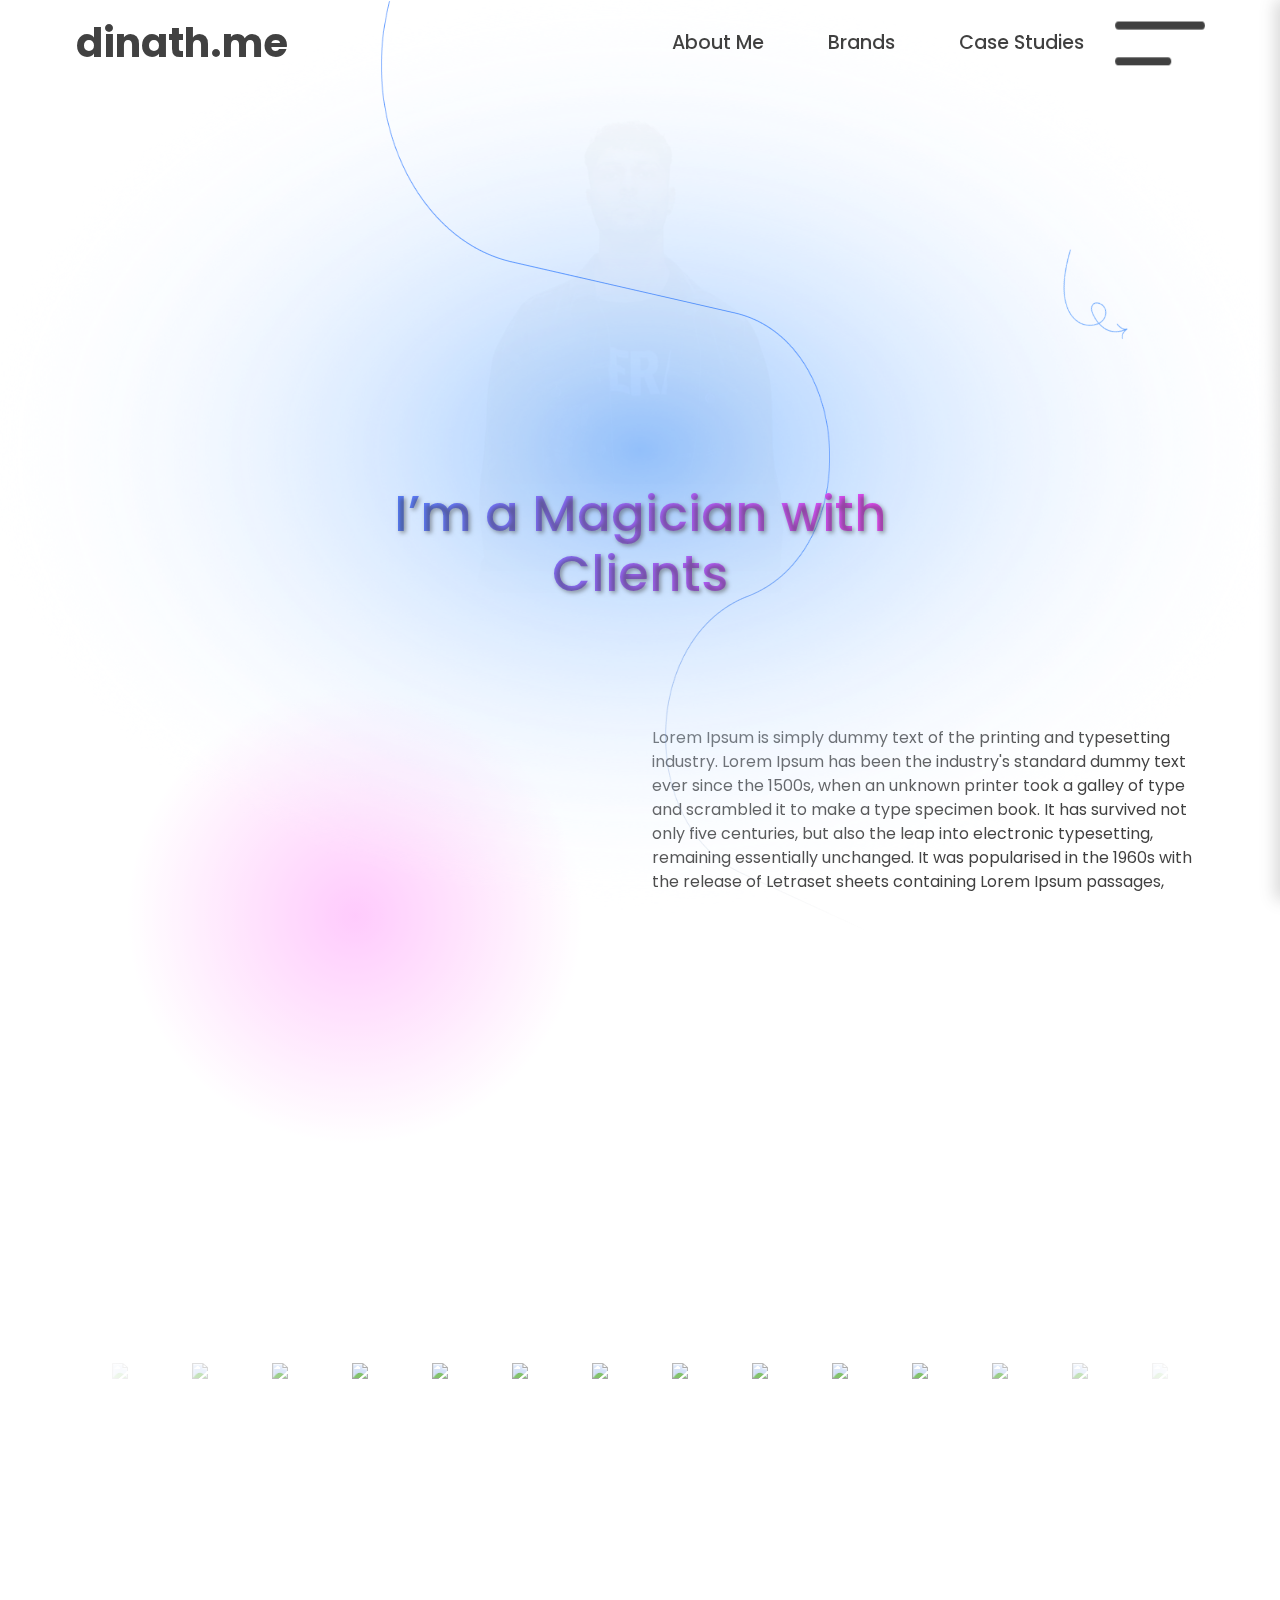
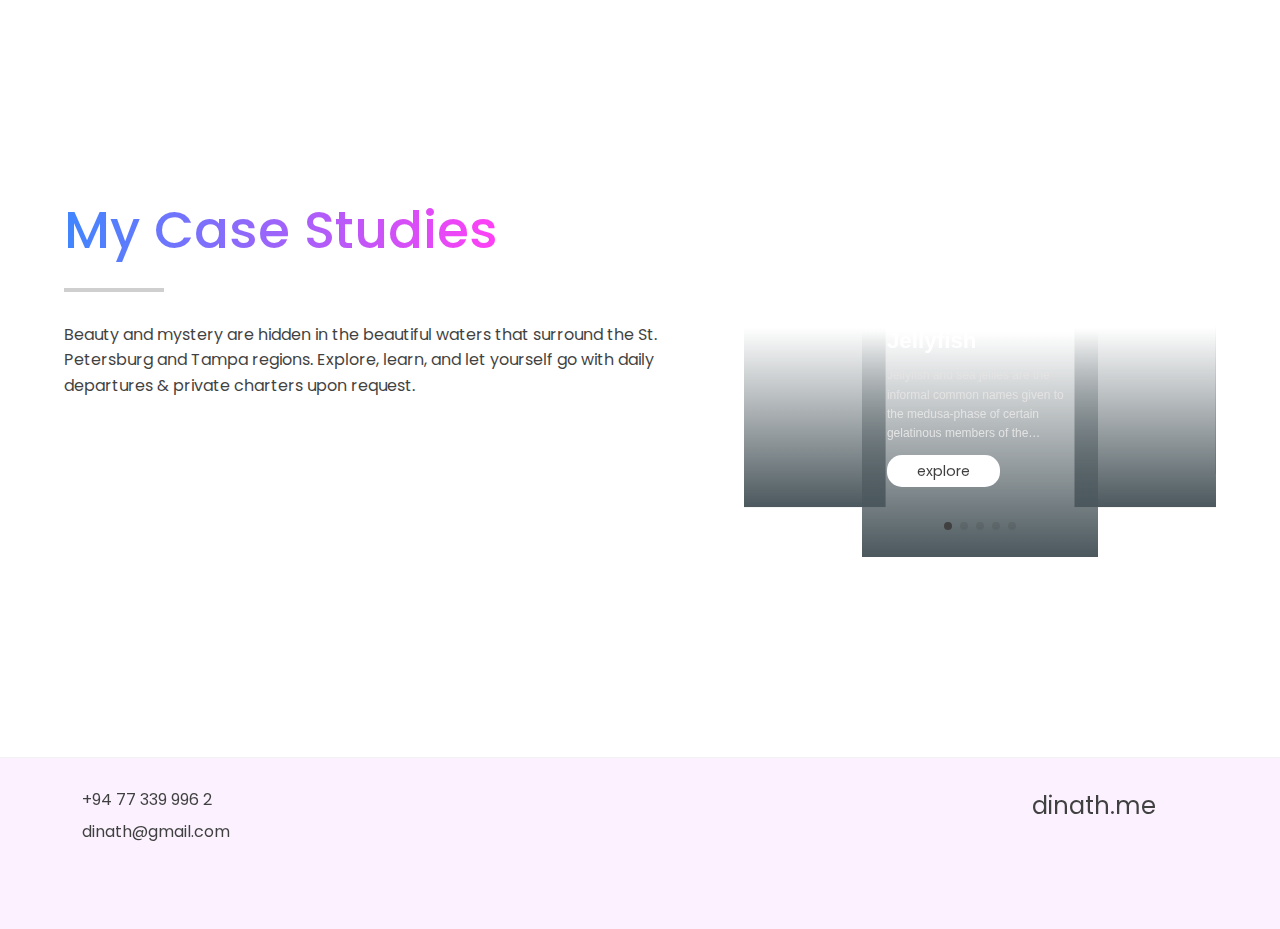
==== commit 07d27c7e: "push to live" ====
--- a/index.html
+++ b/index.html
@@ -19,23 +19,24 @@
             <div class="collapse navbar-collapse" id="navbarNav">
                 <ul class="navbar-nav ms-auto d-lg-flex d-none">
                     <li class="nav-item">
-                        <a class="nav-link" href="#">About Me</a>
+                        <a class="nav-link" href="#about-me">About Me</a>
                     </li>
                     <li class="nav-item">
-                        <a class="nav-link" href="#">Brands</a>
+                        <a class="nav-link" href="#brands">Brands</a>
                     </li>
                     <li class="nav-item">
-                        <a class="nav-link" href="#">Case Studies</a>
-                    </li>
-                    <li class="nav-item">
-                        <a class="nav-link" href="#">Social Links</a>
+                        <a class="nav-link" href="#case-studies">Case Studies</a>
                     </li> 
                 </ul>
             </div>
             
             <div class="d-lg-none">
-                <button class="navbar-toggler" type="button" data-bs-toggle="collapse" data-bs-target="#mobileMenu">
+                <button  id="hamburgerBtn"  class="navbar-toggler" type="button" data-bs-toggle="collapse" data-bs-target="#mobileMenu" onclick="toggleMobileMenu()">
                     <span class="navbar-toggler-icon"></span>
+                </button>
+
+                <button id="closeBtn" class="close-menu d-none" onclick="toggleMobileMenu()">
+                    &times;
                 </button>
             </div>
     
@@ -67,19 +68,14 @@
             <p><i class="ri-map-pin-fill"></i> Colombo, Sri Lanka</p>
         </div>
         </div>
-    
-        
     </div>
-    
     
     <!-- Mobile Menu -->
     <div class="collapse" id="mobileMenu">
         <ul class="navbar-nav text-center">
-            <li class="nav-item"><a class="nav-link" href="#">About Me</a></li>
-            <li class="nav-item"><a class="nav-link" href="#">Skills</a></li>
-            <li class="nav-item"><a class="nav-link" href="#">Projects</a></li>
-            <li class="nav-item"><a class="nav-link" href="#">Experience</a></li>
-            <li class="nav-item"><a class="nav-link" href="#">Contact Us</a></li>
+            <li class="nav-item"><a class="nav-link" href="#about-me">About Me</a></li>
+            <li class="nav-item"><a class="nav-link" href="#brands">Brands</a></li>
+            <li class="nav-item"><a class="nav-link" href="#case-studies">Case Studies</a></li>
             <li class="nav-item">
                 <div class="social-icons">
                     <a href="#"><i class="fab fa-facebook"></i></a>
@@ -120,7 +116,7 @@
         </div>    
     </section>
 
-    <section class="about-me-section">
+    <section class="about-me-section" id="about-me">
         <div class="container">
             <div class="row align-items-center">
                 <div class="col-lg-6 d-flex align-items-center flex-column left-section">
@@ -138,7 +134,7 @@
         </div>
     </section>
 
-    <section class="brand-section">
+    <section class="brand-section" id="brands">
         <div class="container">
             <div class="logos">
                 <div class="logo_items">
@@ -152,7 +148,6 @@
                     <img src="https://tmb001.vercel.app/images/partners/logo-maxoutdeals.png" />
                     <img src="https://tmb001.vercel.app/images/partners/logo-mysbuyinggroup.png" />
                     <img src="https://tmb001.vercel.app/images/partners/logo-closeoutnj.png" />
-                
                 </div>
                 <div class="logo_items">
                     <img src="https://tmb001.vercel.app/images/partners/logo-pointsmaker.png" />
@@ -171,7 +166,7 @@
         </div>
     </section>
     
-    <section class="case-studies-section">
+    <section class="case-studies-section" id="case-studies">
         <main>
             <div> 
               <h3>My Case Studies</h3>
@@ -185,7 +180,7 @@
                   <div>
                     <h2>Jellyfish</h2>
                     <p>Jellyfish and sea jellies are the informal common names given to the medusa-phase of certain gelatinous members of the subphylum Medusozoa, a major part of the phylum Cnidaria.</p>
-                    <a href="https://en.wikipedia.org/wiki/Jellyfish" target="_blank">explore</a>
+                    <a href="single-case-studies.html" target="_blank">explore</a>
                   </div>
                 </div>
                 <div class="swiper-slide swiper-slide--two">
@@ -194,7 +189,7 @@
                     <p>
                       Experience the magic of a Florida sunset like never before on our daily Sunset Cruise. Departing from St. Petersburg, this 90-minute excursion offers the perfect vantage point to witness the breathtaking hues of the setting sun reflecting off the tranquil waters. Join us aboard to find that sweet spot where sky meets sea in a spectacular display of color and light.
                     </p>
-                    <a href="https://cdn.prod.website-files.com/67646bc27cd171f4f4446754/67648015fb1098364eaba017_dolpins-950x650-salty-pelican-banners-021.jpg" target="_blank">explore</a>
+                    <a href="single-case-studies.html" target="_blank">explore</a>
                   </div>
                 </div>
           
@@ -205,7 +200,7 @@
                     <p>
                       Octopuses inhabit various regions of the ocean, including coral reefs, pelagic waters, and the seabed; some live in the intertidal zone and others at abyssal depths. Most species grow quickly, mature early, and are short-lived.
                     </p>
-                    <a href="https://en.wikipedia.org/wiki/Octopus" target="_blank">explore</a>
+                    <a href="single-case-studies.html" target="_blank">explore</a>
                   </div>
                 </div>
           
@@ -216,7 +211,7 @@
                     <p>
                       Sharks are a group of elasmobranch fish characterized by a cartilaginous skeleton, five to seven gill slits on the sides of the head, and pectoral fins that are not fused to the head.
                     </p>
-                    <a href="https://en.wikipedia.org/wiki/Shark" target="_blank">explore</a>
+                    <a href="single-case-studies.html" target="_blank">explore</a>
                   </div>
                 </div>
           
@@ -227,7 +222,7 @@
                     <p>
                       Dolphins are widespread. Most species prefer the warm waters of the tropic zones, but some, such as the right whale dolphin, prefer colder climates. Dolphins feed largely on fish and squid, but a few, such as the orca, feed on large mammals such as seals.
                     </p>
-                    <a href="https://en.wikipedia.org/wiki/Dolphin" target="_blank">explore</a>
+                    <a href="single-case-studies.html" target="_blank">explore</a>
                   </div>
                 </div>
               </div>
--- a/css/theme.css
+++ b/css/theme.css
@@ -5,5 +5,5 @@
 */:root,[data-bs-theme=light]{--bs-blue:#0d6efd;--bs-indigo:#6610f2;--bs-purple:#6f42c1;--bs-pink:#d63384;--bs-red:#dc3545;--bs-orange:#fd7e14;--bs-yellow:#ffc107;--bs-green:#198754;--bs-teal:#20c997;--bs-cyan:#0dcaf0;--bs-black:#000;--bs-white:#fff;--bs-gray:#6c757d;--bs-gray-dark:#343a40;--bs-gray-100:#f8f9fa;--bs-gray-200:#e9ecef;--bs-gray-300:#dee2e6;--bs-gray-400:#ced4da;--bs-gray-500:#adb5bd;--bs-gray-600:#6c757d;--bs-gray-700:#495057;--bs-gray-800:#343a40;--bs-gray-900:#212529;--bs-primary:#0d6efd;--bs-secondary:#6c757d;--bs-success:#198754;--bs-info:#0dcaf0;--bs-warning:#ffc107;--bs-danger:#dc3545;--bs-light:#f8f9fa;--bs-dark:#212529;--bs-primary-rgb:13,110,253;--bs-secondary-rgb:108,117,125;--bs-success-rgb:25,135,84;--bs-info-rgb:13,202,240;--bs-warning-rgb:255,193,7;--bs-danger-rgb:220,53,69;--bs-light-rgb:248,249,250;--bs-dark-rgb:33,37,41;--bs-primary-text-emphasis:#052c65;--bs-secondary-text-emphasis:#2b2f32;--bs-success-text-emphasis:#0a3622;--bs-info-text-emphasis:#055160;--bs-warning-text-emphasis:#664d03;--bs-danger-text-emphasis:#58151c;--bs-light-text-emphasis:#495057;--bs-dark-text-emphasis:#495057;--bs-primary-bg-subtle:#cfe2ff;--bs-secondary-bg-subtle:#e2e3e5;--bs-success-bg-subtle:#d1e7dd;--bs-info-bg-subtle:#cff4fc;--bs-warning-bg-subtle:#fff3cd;--bs-danger-bg-subtle:#f8d7da;--bs-light-bg-subtle:#fcfcfd;--bs-dark-bg-subtle:#ced4da;--bs-primary-border-subtle:#9ec5fe;--bs-secondary-border-subtle:#c4c8cb;--bs-success-border-subtle:#a3cfbb;--bs-info-border-subtle:#9eeaf9;--bs-warning-border-subtle:#ffe69c;--bs-danger-border-subtle:#f1aeb5;--bs-light-border-subtle:#e9ecef;--bs-dark-border-subtle:#adb5bd;--bs-white-rgb:255,255,255;--bs-black-rgb:0,0,0;--bs-font-sans-serif:system-ui,-apple-system,"Segoe UI",Roboto,"Helvetica Neue","Noto Sans","Liberation Sans",Arial,sans-serif,"Apple Color Emoji","Segoe UI Emoji","Segoe UI Symbol","Noto Color Emoji";--bs-font-monospace:SFMono-Regular,Menlo,Monaco,Consolas,"Liberation Mono","Courier New",monospace;--bs-gradient:linear-gradient(180deg,rgba(255,255,255,0.15),rgba(255,255,255,0));--bs-body-font-family:var(--bs-font-sans-serif);--bs-body-font-size:1rem;--bs-body-font-weight:400;--bs-body-line-height:1.5;--bs-body-color:#212529;--bs-body-color-rgb:33,37,41;--bs-body-bg:#fff;--bs-body-bg-rgb:255,255,255;--bs-emphasis-color:#000;--bs-emphasis-color-rgb:0,0,0;--bs-secondary-color:rgba(33,37,41,0.75);--bs-secondary-color-rgb:33,37,41;--bs-secondary-bg:#e9ecef;--bs-secondary-bg-rgb:233,236,239;--bs-tertiary-color:rgba(33,37,41,0.5);--bs-tertiary-color-rgb:33,37,41;--bs-tertiary-bg:#f8f9fa;--bs-tertiary-bg-rgb:248,249,250;--bs-heading-color:inherit;--bs-link-color:#0d6efd;--bs-link-color-rgb:13,110,253;--bs-link-decoration:underline;--bs-link-hover-color:#0a58ca;--bs-link-hover-color-rgb:10,88,202;--bs-code-color:#d63384;--bs-highlight-color:#212529;--bs-highlight-bg:#fff3cd;--bs-border-width:1px;--bs-border-style:solid;--bs-border-color:#dee2e6;--bs-border-color-translucent:rgba(0,0,0,0.175);--bs-border-radius:.375rem;--bs-border-radius-sm:.25rem;--bs-border-radius-lg:.5rem;--bs-border-radius-xl:1rem;--bs-border-radius-xxl:2rem;--bs-border-radius-2xl:var(--bs-border-radius-xxl);--bs-border-radius-pill:50rem;--bs-box-shadow:0 .5rem 1rem rgba(0,0,0,0.15);--bs-box-shadow-sm:0 .125rem .25rem rgba(0,0,0,0.075);--bs-box-shadow-lg:0 1rem 3rem rgba(0,0,0,0.175);--bs-box-shadow-inset:inset 0 1px 2px rgba(0,0,0,0.075);--bs-focus-ring-width:.25rem;--bs-focus-ring-opacity:.25;--bs-focus-ring-color:rgba(13,110,253,0.25);--bs-form-valid-color:#198754;--bs-form-valid-border-color:#198754;--bs-form-invalid-color:#dc3545;--bs-form-invalid-border-color:#dc3545}[data-bs-theme=dark]{color-scheme:dark;--bs-body-color:#dee2e6;--bs-body-color-rgb:222,226,230;--bs-body-bg:#212529;--bs-body-bg-rgb:33,37,41;--bs-emphasis-color:#fff;--bs-emphasis-color-rgb:255,255,255;--bs-secondary-color:rgba(222,226,230,0.75);--bs-secondary-color-rgb:222,226,230;--bs-secondary-bg:#343a40;--bs-secondary-bg-rgb:52,58,64;--bs-tertiary-color:rgba(222,226,230,0.5);--bs-tertiary-color-rgb:222,226,230;--bs-tertiary-bg:#2b3035;--bs-tertiary-bg-rgb:43,48,53;--bs-primary-text-emphasis:#6ea8fe;--bs-secondary-text-emphasis:#a7acb1;--bs-success-text-emphasis:#75b798;--bs-info-text-emphasis:#6edff6;--bs-warning-text-emphasis:#ffda6a;--bs-danger-text-emphasis:#ea868f;--bs-light-text-emphasis:#f8f9fa;--bs-dark-text-emphasis:#dee2e6;--bs-primary-bg-subtle:#031633;--bs-secondary-bg-subtle:#161719;--bs-success-bg-subtle:#051b11;--bs-info-bg-subtle:#032830;--bs-warning-bg-subtle:#332701;--bs-danger-bg-subtle:#2c0b0e;--bs-light-bg-subtle:#343a40;--bs-dark-bg-subtle:#1a1d20;--bs-primary-border-subtle:#084298;--bs-secondary-border-subtle:#41464b;--bs-success-border-subtle:#0f5132;--bs-info-border-subtle:#087990;--bs-warning-border-subtle:#997404;--bs-danger-border-subtle:#842029;--bs-light-border-subtle:#495057;--bs-dark-border-subtle:#343a40;--bs-heading-color:inherit;--bs-link-color:#6ea8fe;--bs-link-hover-color:#8bb9fe;--bs-link-color-rgb:110,168,254;--bs-link-hover-color-rgb:139,185,254;--bs-code-color:#e685b5;--bs-highlight-color:#dee2e6;--bs-highlight-bg:#664d03;--bs-border-color:#495057;--bs-border-color-translucent:rgba(255,255,255,0.15);--bs-form-valid-color:#75b798;--bs-form-valid-border-color:#75b798;--bs-form-invalid-color:#ea868f;--bs-form-invalid-border-color:#ea868f}*,::after,::before{box-sizing:border-box}@media(prefers-reduced-motion:no-preference){:root{scroll-behavior:smooth}}body{margin:0;font-family:var(--bs-body-font-family);font-size:var(--bs-body-font-size);font-weight:var(--bs-body-font-weight);line-height:var(--bs-body-line-height);color:var(--bs-body-color);text-align:var(--bs-body-text-align);background-color:var(--bs-body-bg);-webkit-text-size-adjust:100%;-webkit-tap-highlight-color:transparent}hr{margin:1rem 0;color:inherit;border:0;border-top:var(--bs-border-width) solid;opacity:.25}.h1,.h2,.h3,.h4,.h5,.h6,h1,h2,h3,h4,h5,h6{margin-top:0;margin-bottom:.5rem;font-weight:500;line-height:1.2;color:var(--bs-heading-color)}.h1,h1{font-size:calc(1.375rem + 1.5vw)}@media(min-width:1200px){.h1,h1{font-size:2.5rem}}.h2,h2{font-size:calc(1.325rem + .9vw)}@media(min-width:1200px){.h2,h2{font-size:2rem}}.h3,h3{font-size:calc(1.3rem + .6vw)}@media(min-width:1200px){.h3,h3{font-size:1.75rem}}.h4,h4{font-size:calc(1.275rem + .3vw)}@media(min-width:1200px){.h4,h4{font-size:1.5rem}}.h5,h5{font-size:1.25rem}.h6,h6{font-size:1rem}p{margin-top:0;margin-bottom:1rem}abbr[title]{-webkit-text-decoration:underline dotted;text-decoration:underline dotted;cursor:help;-webkit-text-decoration-skip-ink:none;text-decoration-skip-ink:none}address{margin-bottom:1rem;font-style:normal;line-height:inherit}ol,ul{padding-left:2rem}dl,ol,ul{margin-top:0;margin-bottom:1rem}ol ol,ol ul,ul ol,ul ul{margin-bottom:0}dt{font-weight:700}dd{margin-bottom:.5rem;margin-left:0}blockquote{margin:0 0 1rem}b,strong{font-weight:bolder}.small,small{font-size:.875em}.mark,mark{padding:.1875em;color:var(--bs-highlight-color);background-color:var(--bs-highlight-bg)}sub,sup{position:relative;font-size:.75em;line-height:0;vertical-align:baseline}sub{bottom:-.25em}sup{top:-.5em}a{color:rgba(var(--bs-link-color-rgb),var(--bs-link-opacity,1));text-decoration:underline}a:hover{--bs-link-color-rgb:var(--bs-link-hover-color-rgb)}a:not([href]):not([class]),a:not([href]):not([class]):hover{color:inherit;text-decoration:none}code,kbd,pre,samp{font-family:var(--bs-font-monospace);font-size:1em}pre{display:block;margin-top:0;margin-bottom:1rem;overflow:auto;font-size:.875em}pre code{font-size:inherit;color:inherit;word-break:normal}code{font-size:.875em;color:var(--bs-code-color);word-wrap:break-word}a>code{color:inherit}kbd{padding:.1875rem .375rem;font-size:.875em;color:var(--bs-body-bg);background-color:var(--bs-body-color);border-radius:.25rem}kbd kbd{padding:0;font-size:1em}figure{margin:0 0 1rem}img,svg{vertical-align:middle}table{caption-side:bottom;border-collapse:collapse}caption{padding-top:.5rem;padding-bottom:.5rem;color:var(--bs-secondary-color);text-align:left}th{text-align:inherit;text-align:-webkit-match-parent}tbody,td,tfoot,th,thead,tr{border-color:inherit;border-style:solid;border-width:0}label{display:inline-block}button{border-radius:0}button:focus:not(:focus-visible){outline:0}button,input,optgroup,select,textarea{margin:0;font-family:inherit;font-size:inherit;line-height:inherit}button,select{text-transform:none}[role=button]{cursor:pointer}select{word-wrap:normal}select:disabled{opacity:1}[list]:not([type=date]):not([type=datetime-local]):not([type=month]):not([type=week]):not([type=time])::-webkit-calendar-picker-indicator{display:none !important}[type=button],[type=reset],[type=submit],button{-webkit-appearance:button}[type=button]:not(:disabled),[type=reset]:not(:disabled),[type=submit]:not(:disabled),button:not(:disabled){cursor:pointer}::-moz-focus-inner{padding:0;border-style:none}textarea{resize:vertical}fieldset{min-width:0;padding:0;margin:0;border:0}legend{float:left;width:100%;padding:0;margin-bottom:.5rem;font-size:calc(1.275rem + .3vw);line-height:inherit}@media(min-width:1200px){legend{font-size:1.5rem}}legend+*{clear:left}::-webkit-datetime-edit-day-field,::-webkit-datetime-edit-fields-wrapper,::-webkit-datetime-edit-hour-field,::-webkit-datetime-edit-minute,::-webkit-datetime-edit-month-field,::-webkit-datetime-edit-text,::-webkit-datetime-edit-year-field{padding:0}::-webkit-inner-spin-button{height:auto}[type=search]{-webkit-appearance:textfield;outline-offset:-2px}::-webkit-search-decoration{-webkit-appearance:none}::-webkit-color-swatch-wrapper{padding:0}::-webkit-file-upload-button{font:inherit;-webkit-appearance:button}::file-selector-button{font:inherit;-webkit-appearance:button}output{display:inline-block}iframe{border:0}summary{display:list-item;cursor:pointer}progress{vertical-align:baseline}[hidden]{display:none !important}.lead{font-size:1.25rem;font-weight:300}.display-1{font-size:calc(1.625rem + 4.5vw);font-weight:300;line-height:1.2}@media(min-width:1200px){.display-1{font-size:5rem}}.display-2{font-size:calc(1.575rem + 3.9vw);font-weight:300;line-height:1.2}@media(min-width:1200px){.display-2{font-size:4.5rem}}.display-3{font-size:calc(1.525rem + 3.3vw);font-weight:300;line-height:1.2}@media(min-width:1200px){.display-3{font-size:4rem}}.display-4{font-size:calc(1.475rem + 2.7vw);font-weight:300;line-height:1.2}@media(min-width:1200px){.display-4{font-size:3.5rem}}.display-5{font-size:calc(1.425rem + 2.1vw);font-weight:300;line-height:1.2}@media(min-width:1200px){.display-5{font-size:3rem}}.display-6{font-size:calc(1.375rem + 1.5vw);font-weight:300;line-height:1.2}@media(min-width:1200px){.display-6{font-size:2.5rem}}.list-unstyled{padding-left:0;list-style:none}.list-inline{padding-left:0;list-style:none}.list-inline-item{display:inline-block}.list-inline-item:not(:last-child){margin-right:.5rem}.initialism{font-size:.875em;text-transform:uppercase}.blockquote{margin-bottom:1rem;font-size:1.25rem}.blockquote>:last-child{margin-bottom:0}.blockquote-footer{margin-top:-1rem;margin-bottom:1rem;font-size:.875em;color:#6c757d}.blockquote-footer::before{content:"— "}.img-fluid{max-width:100%;height:auto}.img-thumbnail{padding:.25rem;background-color:var(--bs-body-bg);border:var(--bs-border-width) solid var(--bs-border-color);border-radius:var(--bs-border-radius);max-width:100%;height:auto}.figure{display:inline-block}.figure-img{margin-bottom:.5rem;line-height:1}.figure-caption{font-size:.875em;color:var(--bs-secondary-color)}.container,.container-fluid,.container-lg,.container-md,.container-sm,.container-xl,.container-xxl{--bs-gutter-x:1.5rem;--bs-gutter-y:0;width:100%;padding-right:calc(var(--bs-gutter-x) * .5);padding-left:calc(var(--bs-gutter-x) * .5);margin-right:auto;margin-left:auto}@media(min-width:576px){.container,.container-sm{max-width:540px}}@media(min-width:768px){.container,.container-md,.container-sm{max-width:720px}}@media(min-width:992px){.container,.container-lg,.container-md,.container-sm{max-width:960px}}@media(min-width:1200px){.container,.container-lg,.container-md,.container-sm,.container-xl{max-width:1140px}}@media(min-width:1400px){.container,.container-lg,.container-md,.container-sm,.container-xl,.container-xxl{max-width:1320px}}:root{--bs-breakpoint-xs:0;--bs-breakpoint-sm:576px;--bs-breakpoint-md:768px;--bs-breakpoint-lg:992px;--bs-breakpoint-xl:1200px;--bs-breakpoint-xxl:1400px}.row{--bs-gutter-x:1.5rem;--bs-gutter-y:0;display:flex;flex-wrap:wrap;margin-top:calc(-1 * var(--bs-gutter-y));margin-right:calc(-.5 * var(--bs-gutter-x));margin-left:calc(-.5 * var(--bs-gutter-x))}.row>*{flex-shrink:0;width:100%;max-width:100%;padding-right:calc(var(--bs-gutter-x) * .5);padding-left:calc(var(--bs-gutter-x) * .5);margin-top:var(--bs-gutter-y)}.col{flex:1 0 0}.row-cols-auto>*{flex:0 0 auto;width:auto}.row-cols-1>*{flex:0 0 auto;width:100%}.row-cols-2>*{flex:0 0 auto;width:50%}.row-cols-3>*{flex:0 0 auto;width:33.33333333%}.row-cols-4>*{flex:0 0 auto;width:25%}.row-cols-5>*{flex:0 0 auto;width:20%}.row-cols-6>*{flex:0 0 auto;width:16.66666667%}.col-auto{flex:0 0 auto;width:auto}.col-1{flex:0 0 auto;width:8.33333333%}.col-2{flex:0 0 auto;width:16.66666667%}.col-3{flex:0 0 auto;width:25%}.col-4{flex:0 0 auto;width:33.33333333%}.col-5{flex:0 0 auto;width:41.66666667%}.col-6{flex:0 0 auto;width:50%}.col-7{flex:0 0 auto;width:58.33333333%}.col-8{flex:0 0 auto;width:66.66666667%}.col-9{flex:0 0 auto;width:75%}.col-10{flex:0 0 auto;width:83.33333333%}.col-11{flex:0 0 auto;width:91.66666667%}.col-12{flex:0 0 auto;width:100%}.offset-1{margin-left:8.33333333%}.offset-2{margin-left:16.66666667%}.offset-3{margin-left:25%}.offset-4{margin-left:33.33333333%}.offset-5{margin-left:41.66666667%}.offset-6{margin-left:50%}.offset-7{margin-left:58.33333333%}.offset-8{margin-left:66.66666667%}.offset-9{margin-left:75%}.offset-10{margin-left:83.33333333%}.offset-11{margin-left:91.66666667%}.g-0,.gx-0{--bs-gutter-x:0}.g-0,.gy-0{--bs-gutter-y:0}.g-1,.gx-1{--bs-gutter-x:.25rem}.g-1,.gy-1{--bs-gutter-y:.25rem}.g-2,.gx-2{--bs-gutter-x:.5rem}.g-2,.gy-2{--bs-gutter-y:.5rem}.g-3,.gx-3{--bs-gutter-x:1rem}.g-3,.gy-3{--bs-gutter-y:1rem}.g-4,.gx-4{--bs-gutter-x:1.5rem}.g-4,.gy-4{--bs-gutter-y:1.5rem}.g-5,.gx-5{--bs-gutter-x:3rem}.g-5,.gy-5{--bs-gutter-y:3rem}@media(min-width:576px){.col-sm{flex:1 0 0}.row-cols-sm-auto>*{flex:0 0 auto;width:auto}.row-cols-sm-1>*{flex:0 0 auto;width:100%}.row-cols-sm-2>*{flex:0 0 auto;width:50%}.row-cols-sm-3>*{flex:0 0 auto;width:33.33333333%}.row-cols-sm-4>*{flex:0 0 auto;width:25%}.row-cols-sm-5>*{flex:0 0 auto;width:20%}.row-cols-sm-6>*{flex:0 0 auto;width:16.66666667%}.col-sm-auto{flex:0 0 auto;width:auto}.col-sm-1{flex:0 0 auto;width:8.33333333%}.col-sm-2{flex:0 0 auto;width:16.66666667%}.col-sm-3{flex:0 0 auto;width:25%}.col-sm-4{flex:0 0 auto;width:33.33333333%}.col-sm-5{flex:0 0 auto;width:41.66666667%}.col-sm-6{flex:0 0 auto;width:50%}.col-sm-7{flex:0 0 auto;width:58.33333333%}.col-sm-8{flex:0 0 auto;width:66.66666667%}.col-sm-9{flex:0 0 auto;width:75%}.col-sm-10{flex:0 0 auto;width:83.33333333%}.col-sm-11{flex:0 0 auto;width:91.66666667%}.col-sm-12{flex:0 0 auto;width:100%}.offset-sm-0{margin-left:0}.offset-sm-1{margin-left:8.33333333%}.offset-sm-2{margin-left:16.66666667%}.offset-sm-3{margin-left:25%}.offset-sm-4{margin-left:33.33333333%}.offset-sm-5{margin-left:41.66666667%}.offset-sm-6{margin-left:50%}.offset-sm-7{margin-left:58.33333333%}.offset-sm-8{margin-left:66.66666667%}.offset-sm-9{margin-left:75%}.offset-sm-10{margin-left:83.33333333%}.offset-sm-11{margin-left:91.66666667%}.g-sm-0,.gx-sm-0{--bs-gutter-x:0}.g-sm-0,.gy-sm-0{--bs-gutter-y:0}.g-sm-1,.gx-sm-1{--bs-gutter-x:.25rem}.g-sm-1,.gy-sm-1{--bs-gutter-y:.25rem}.g-sm-2,.gx-sm-2{--bs-gutter-x:.5rem}.g-sm-2,.gy-sm-2{--bs-gutter-y:.5rem}.g-sm-3,.gx-sm-3{--bs-gutter-x:1rem}.g-sm-3,.gy-sm-3{--bs-gutter-y:1rem}.g-sm-4,.gx-sm-4{--bs-gutter-x:1.5rem}.g-sm-4,.gy-sm-4{--bs-gutter-y:1.5rem}.g-sm-5,.gx-sm-5{--bs-gutter-x:3rem}.g-sm-5,.gy-sm-5{--bs-gutter-y:3rem}}@media(min-width:768px){.col-md{flex:1 0 0}.row-cols-md-auto>*{flex:0 0 auto;width:auto}.row-cols-md-1>*{flex:0 0 auto;width:100%}.row-cols-md-2>*{flex:0 0 auto;width:50%}.row-cols-md-3>*{flex:0 0 auto;width:33.33333333%}.row-cols-md-4>*{flex:0 0 auto;width:25%}.row-cols-md-5>*{flex:0 0 auto;width:20%}.row-cols-md-6>*{flex:0 0 auto;width:16.66666667%}.col-md-auto{flex:0 0 auto;width:auto}.col-md-1{flex:0 0 auto;width:8.33333333%}.col-md-2{flex:0 0 auto;width:16.66666667%}.col-md-3{flex:0 0 auto;width:25%}.col-md-4{flex:0 0 auto;width:33.33333333%}.col-md-5{flex:0 0 auto;width:41.66666667%}.col-md-6{flex:0 0 auto;width:50%}.col-md-7{flex:0 0 auto;width:58.33333333%}.col-md-8{flex:0 0 auto;width:66.66666667%}.col-md-9{flex:0 0 auto;width:75%}.col-md-10{flex:0 0 auto;width:83.33333333%}.col-md-11{flex:0 0 auto;width:91.66666667%}.col-md-12{flex:0 0 auto;width:100%}.offset-md-0{margin-left:0}.offset-md-1{margin-left:8.33333333%}.offset-md-2{margin-left:16.66666667%}.offset-md-3{margin-left:25%}.offset-md-4{margin-left:33.33333333%}.offset-md-5{margin-left:41.66666667%}.offset-md-6{margin-left:50%}.offset-md-7{margin-left:58.33333333%}.offset-md-8{margin-left:66.66666667%}.offset-md-9{margin-left:75%}.offset-md-10{margin-left:83.33333333%}.offset-md-11{margin-left:91.66666667%}.g-md-0,.gx-md-0{--bs-gutter-x:0}.g-md-0,.gy-md-0{--bs-gutter-y:0}.g-md-1,.gx-md-1{--bs-gutter-x:.25rem}.g-md-1,.gy-md-1{--bs-gutter-y:.25rem}.g-md-2,.gx-md-2{--bs-gutter-x:.5rem}.g-md-2,.gy-md-2{--bs-gutter-y:.5rem}.g-md-3,.gx-md-3{--bs-gutter-x:1rem}.g-md-3,.gy-md-3{--bs-gutter-y:1rem}.g-md-4,.gx-md-4{--bs-gutter-x:1.5rem}.g-md-4,.gy-md-4{--bs-gutter-y:1.5rem}.g-md-5,.gx-md-5{--bs-gutter-x:3rem}.g-md-5,.gy-md-5{--bs-gutter-y:3rem}}@media(min-width:992px){.col-lg{flex:1 0 0}.row-cols-lg-auto>*{flex:0 0 auto;width:auto}.row-cols-lg-1>*{flex:0 0 auto;width:100%}.row-cols-lg-2>*{flex:0 0 auto;width:50%}.row-cols-lg-3>*{flex:0 0 auto;width:33.33333333%}.row-cols-lg-4>*{flex:0 0 auto;width:25%}.row-cols-lg-5>*{flex:0 0 auto;width:20%}.row-cols-lg-6>*{flex:0 0 auto;width:16.66666667%}.col-lg-auto{flex:0 0 auto;width:auto}.col-lg-1{flex:0 0 auto;width:8.33333333%}.col-lg-2{flex:0 0 auto;width:16.66666667%}.col-lg-3{flex:0 0 auto;width:25%}.col-lg-4{flex:0 0 auto;width:33.33333333%}.col-lg-5{flex:0 0 auto;width:41.66666667%}.col-lg-6{flex:0 0 auto;width:50%}.col-lg-7{flex:0 0 auto;width:58.33333333%}.col-lg-8{flex:0 0 auto;width:66.66666667%}.col-lg-9{flex:0 0 auto;width:75%}.col-lg-10{flex:0 0 auto;width:83.33333333%}.col-lg-11{flex:0 0 auto;width:91.66666667%}.col-lg-12{flex:0 0 auto;width:100%}.offset-lg-0{margin-left:0}.offset-lg-1{margin-left:8.33333333%}.offset-lg-2{margin-left:16.66666667%}.offset-lg-3{margin-left:25%}.offset-lg-4{margin-left:33.33333333%}.offset-lg-5{margin-left:41.66666667%}.offset-lg-6{margin-left:50%}.offset-lg-7{margin-left:58.33333333%}.offset-lg-8{margin-left:66.66666667%}.offset-lg-9{margin-left:75%}.offset-lg-10{margin-left:83.33333333%}.offset-lg-11{margin-left:91.66666667%}.g-lg-0,.gx-lg-0{--bs-gutter-x:0}.g-lg-0,.gy-lg-0{--bs-gutter-y:0}.g-lg-1,.gx-lg-1{--bs-gutter-x:.25rem}.g-lg-1,.gy-lg-1{--bs-gutter-y:.25rem}.g-lg-2,.gx-lg-2{--bs-gutter-x:.5rem}.g-lg-2,.gy-lg-2{--bs-gutter-y:.5rem}.g-lg-3,.gx-lg-3{--bs-gutter-x:1rem}.g-lg-3,.gy-lg-3{--bs-gutter-y:1rem}.g-lg-4,.gx-lg-4{--bs-gutter-x:1.5rem}.g-lg-4,.gy-lg-4{--bs-gutter-y:1.5rem}.g-lg-5,.gx-lg-5{--bs-gutter-x:3rem}.g-lg-5,.gy-lg-5{--bs-gutter-y:3rem}}@media(min-width:1200px){.col-xl{flex:1 0 0}.row-cols-xl-auto>*{flex:0 0 auto;width:auto}.row-cols-xl-1>*{flex:0 0 auto;width:100%}.row-cols-xl-2>*{flex:0 0 auto;width:50%}.row-cols-xl-3>*{flex:0 0 auto;width:33.33333333%}.row-cols-xl-4>*{flex:0 0 auto;width:25%}.row-cols-xl-5>*{flex:0 0 auto;width:20%}.row-cols-xl-6>*{flex:0 0 auto;width:16.66666667%}.col-xl-auto{flex:0 0 auto;width:auto}.col-xl-1{flex:0 0 auto;width:8.33333333%}.col-xl-2{flex:0 0 auto;width:16.66666667%}.col-xl-3{flex:0 0 auto;width:25%}.col-xl-4{flex:0 0 auto;width:33.33333333%}.col-xl-5{flex:0 0 auto;width:41.66666667%}.col-xl-6{flex:0 0 auto;width:50%}.col-xl-7{flex:0 0 auto;width:58.33333333%}.col-xl-8{flex:0 0 auto;width:66.66666667%}.col-xl-9{flex:0 0 auto;width:75%}.col-xl-10{flex:0 0 auto;width:83.33333333%}.col-xl-11{flex:0 0 auto;width:91.66666667%}.col-xl-12{flex:0 0 auto;width:100%}.offset-xl-0{margin-left:0}.offset-xl-1{margin-left:8.33333333%}.offset-xl-2{margin-left:16.66666667%}.offset-xl-3{margin-left:25%}.offset-xl-4{margin-left:33.33333333%}.offset-xl-5{margin-left:41.66666667%}.offset-xl-6{margin-left:50%}.offset-xl-7{margin-left:58.33333333%}.offset-xl-8{margin-left:66.66666667%}.offset-xl-9{margin-left:75%}.offset-xl-10{margin-left:83.33333333%}.offset-xl-11{margin-left:91.66666667%}.g-xl-0,.gx-xl-0{--bs-gutter-x:0}.g-xl-0,.gy-xl-0{--bs-gutter-y:0}.g-xl-1,.gx-xl-1{--bs-gutter-x:.25rem}.g-xl-1,.gy-xl-1{--bs-gutter-y:.25rem}.g-xl-2,.gx-xl-2{--bs-gutter-x:.5rem}.g-xl-2,.gy-xl-2{--bs-gutter-y:.5rem}.g-xl-3,.gx-xl-3{--bs-gutter-x:1rem}.g-xl-3,.gy-xl-3{--bs-gutter-y:1rem}.g-xl-4,.gx-xl-4{--bs-gutter-x:1.5rem}.g-xl-4,.gy-xl-4{--bs-gutter-y:1.5rem}.g-xl-5,.gx-xl-5{--bs-gutter-x:3rem}.g-xl-5,.gy-xl-5{--bs-gutter-y:3rem}}@media(min-width:1400px){.col-xxl{flex:1 0 0}.row-cols-xxl-auto>*{flex:0 0 auto;width:auto}.row-cols-xxl-1>*{flex:0 0 auto;width:100%}.row-cols-xxl-2>*{flex:0 0 auto;width:50%}.row-cols-xxl-3>*{flex:0 0 auto;width:33.33333333%}.row-cols-xxl-4>*{flex:0 0 auto;width:25%}.row-cols-xxl-5>*{flex:0 0 auto;width:20%}.row-cols-xxl-6>*{flex:0 0 auto;width:16.66666667%}.col-xxl-auto{flex:0 0 auto;width:auto}.col-xxl-1{flex:0 0 auto;width:8.33333333%}.col-xxl-2{flex:0 0 auto;width:16.66666667%}.col-xxl-3{flex:0 0 auto;width:25%}.col-xxl-4{flex:0 0 auto;width:33.33333333%}.col-xxl-5{flex:0 0 auto;width:41.66666667%}.col-xxl-6{flex:0 0 auto;width:50%}.col-xxl-7{flex:0 0 auto;width:58.33333333%}.col-xxl-8{flex:0 0 auto;width:66.66666667%}.col-xxl-9{flex:0 0 auto;width:75%}.col-xxl-10{flex:0 0 auto;width:83.33333333%}.col-xxl-11{flex:0 0 auto;width:91.66666667%}.col-xxl-12{flex:0 0 auto;width:100%}.offset-xxl-0{margin-left:0}.offset-xxl-1{margin-left:8.33333333%}.offset-xxl-2{margin-left:16.66666667%}.offset-xxl-3{margin-left:25%}.offset-xxl-4{margin-left:33.33333333%}.offset-xxl-5{margin-left:41.66666667%}.offset-xxl-6{margin-left:50%}.offset-xxl-7{margin-left:58.33333333%}.offset-xxl-8{margin-left:66.66666667%}.offset-xxl-9{margin-left:75%}.offset-xxl-10{margin-left:83.33333333%}.offset-xxl-11{margin-left:91.66666667%}.g-xxl-0,.gx-xxl-0{--bs-gutter-x:0}.g-xxl-0,.gy-xxl-0{--bs-gutter-y:0}.g-xxl-1,.gx-xxl-1{--bs-gutter-x:.25rem}.g-xxl-1,.gy-xxl-1{--bs-gutter-y:.25rem}.g-xxl-2,.gx-xxl-2{--bs-gutter-x:.5rem}.g-xxl-2,.gy-xxl-2{--bs-gutter-y:.5rem}.g-xxl-3,.gx-xxl-3{--bs-gutter-x:1rem}.g-xxl-3,.gy-xxl-3{--bs-gutter-y:1rem}.g-xxl-4,.gx-xxl-4{--bs-gutter-x:1.5rem}.g-xxl-4,.gy-xxl-4{--bs-gutter-y:1.5rem}.g-xxl-5,.gx-xxl-5{--bs-gutter-x:3rem}.g-xxl-5,.gy-xxl-5{--bs-gutter-y:3rem}}.table{--bs-table-color-type:initial;--bs-table-bg-type:initial;--bs-table-color-state:initial;--bs-table-bg-state:initial;--bs-table-color:var(--bs-emphasis-color);--bs-table-bg:var(--bs-body-bg);--bs-table-border-color:var(--bs-border-color);--bs-table-accent-bg:transparent;--bs-table-striped-color:var(--bs-emphasis-color);--bs-table-striped-bg:rgba(var(--bs-emphasis-color-rgb),0.05);--bs-table-active-color:var(--bs-emphasis-color);--bs-table-active-bg:rgba(var(--bs-emphasis-color-rgb),0.1);--bs-table-hover-color:var(--bs-emphasis-color);--bs-table-hover-bg:rgba(var(--bs-emphasis-color-rgb),0.075);width:100%;margin-bottom:1rem;vertical-align:top;border-color:var(--bs-table-border-color)}.table>:not(caption)>*>*{padding:.5rem .5rem;color:var(--bs-table-color-state,var(--bs-table-color-type,var(--bs-table-color)));background-color:var(--bs-table-bg);border-bottom-width:var(--bs-border-width);box-shadow:inset 0 0 0 9999px var(--bs-table-bg-state,var(--bs-table-bg-type,var(--bs-table-accent-bg)))}.table>tbody{vertical-align:inherit}.table>thead{vertical-align:bottom}.table-group-divider{border-top:calc(var(--bs-border-width) * 2) solid currentcolor}.caption-top{caption-side:top}.table-sm>:not(caption)>*>*{padding:.25rem .25rem}.table-bordered>:not(caption)>*{border-width:var(--bs-border-width) 0}.table-bordered>:not(caption)>*>*{border-width:0 var(--bs-border-width)}.table-borderless>:not(caption)>*>*{border-bottom-width:0}.table-borderless>:not(:first-child){border-top-width:0}.table-striped>tbody>tr:nth-of-type(odd)>*{--bs-table-color-type:var(--bs-table-striped-color);--bs-table-bg-type:var(--bs-table-striped-bg)}.table-striped-columns>:not(caption)>tr>:nth-child(2n){--bs-table-color-type:var(--bs-table-striped-color);--bs-table-bg-type:var(--bs-table-striped-bg)}.table-active{--bs-table-color-state:var(--bs-table-active-color);--bs-table-bg-state:var(--bs-table-active-bg)}.table-hover>tbody>tr:hover>*{--bs-table-color-state:var(--bs-table-hover-color);--bs-table-bg-state:var(--bs-table-hover-bg)}.table-primary{--bs-table-color:#000;--bs-table-bg:#cfe2ff;--bs-table-border-color:#a6b5cc;--bs-table-striped-bg:#c5d7f2;--bs-table-striped-color:#000;--bs-table-active-bg:#bacbe6;--bs-table-active-color:#000;--bs-table-hover-bg:#bfd1ec;--bs-table-hover-color:#000;color:var(--bs-table-color);border-color:var(--bs-table-border-color)}.table-secondary{--bs-table-color:#000;--bs-table-bg:#e2e3e5;--bs-table-border-color:#b5b6b7;--bs-table-striped-bg:#d7d8da;--bs-table-striped-color:#000;--bs-table-active-bg:#cbccce;--bs-table-active-color:#000;--bs-table-hover-bg:#d1d2d4;--bs-table-hover-color:#000;color:var(--bs-table-color);border-color:var(--bs-table-border-color)}.table-success{--bs-table-color:#000;--bs-table-bg:#d1e7dd;--bs-table-border-color:#a7b9b1;--bs-table-striped-bg:#c7dbd2;--bs-table-striped-color:#000;--bs-table-active-bg:#bcd0c7;--bs-table-active-color:#000;--bs-table-hover-bg:#c1d6cc;--bs-table-hover-color:#000;color:var(--bs-table-color);border-color:var(--bs-table-border-color)}.table-info{--bs-table-color:#000;--bs-table-bg:#cff4fc;--bs-table-border-color:#a6c3ca;--bs-table-striped-bg:#c5e8ef;--bs-table-striped-color:#000;--bs-table-active-bg:#badce3;--bs-table-active-color:#000;--bs-table-hover-bg:#bfe2e9;--bs-table-hover-color:#000;color:var(--bs-table-color);border-color:var(--bs-table-border-color)}.table-warning{--bs-table-color:#000;--bs-table-bg:#fff3cd;--bs-table-border-color:#ccc2a4;--bs-table-striped-bg:#f2e7c3;--bs-table-striped-color:#000;--bs-table-active-bg:#e6dbb9;--bs-table-active-color:#000;--bs-table-hover-bg:#ece1be;--bs-table-hover-color:#000;color:var(--bs-table-color);border-color:var(--bs-table-border-color)}.table-danger{--bs-table-color:#000;--bs-table-bg:#f8d7da;--bs-table-border-color:#c6acae;--bs-table-striped-bg:#eccccf;--bs-table-striped-color:#000;--bs-table-active-bg:#dfc2c4;--bs-table-active-color:#000;--bs-table-hover-bg:#e5c7ca;--bs-table-hover-color:#000;color:var(--bs-table-color);border-color:var(--bs-table-border-color)}.table-light{--bs-table-color:#000;--bs-table-bg:#f8f9fa;--bs-table-border-color:#c6c7c8;--bs-table-striped-bg:#ecedee;--bs-table-striped-color:#000;--bs-table-active-bg:#dfe0e1;--bs-table-active-color:#000;--bs-table-hover-bg:#e5e6e7;--bs-table-hover-color:#000;color:var(--bs-table-color);border-color:var(--bs-table-border-color)}.table-dark{--bs-table-color:#fff;--bs-table-bg:#212529;--bs-table-border-color:#4d5154;--bs-table-striped-bg:#2c3034;--bs-table-striped-color:#fff;--bs-table-active-bg:#373b3e;--bs-table-active-color:#fff;--bs-table-hover-bg:#323539;--bs-table-hover-color:#fff;color:var(--bs-table-color);border-color:var(--bs-table-border-color)}.table-responsive{overflow-x:auto;-webkit-overflow-scrolling:touch}@media(max-width:575.98px){.table-responsive-sm{overflow-x:auto;-webkit-overflow-scrolling:touch}}@media(max-width:767.98px){.table-responsive-md{overflow-x:auto;-webkit-overflow-scrolling:touch}}@media(max-width:991.98px){.table-responsive-lg{overflow-x:auto;-webkit-overflow-scrolling:touch}}@media(max-width:1199.98px){.table-responsive-xl{overflow-x:auto;-webkit-overflow-scrolling:touch}}@media(max-width:1399.98px){.table-responsive-xxl{overflow-x:auto;-webkit-overflow-scrolling:touch}}.form-label{margin-bottom:.5rem}.col-form-label{padding-top:calc(.375rem + var(--bs-border-width));padding-bottom:calc(.375rem + var(--bs-border-width));margin-bottom:0;font-size:inherit;line-height:1.5}.col-form-label-lg{padding-top:calc(.5rem + var(--bs-border-width));padding-bottom:calc(.5rem + var(--bs-border-width));font-size:1.25rem}.col-form-label-sm{padding-top:calc(.25rem + var(--bs-border-width));padding-bottom:calc(.25rem + var(--bs-border-width));font-size:.875rem}.form-text{margin-top:.25rem;font-size:.875em;color:var(--bs-secondary-color)}.form-control{display:block;width:100%;padding:.375rem .75rem;font-size:1rem;font-weight:400;line-height:1.5;color:var(--bs-body-color);-webkit-appearance:none;-moz-appearance:none;appearance:none;background-color:var(--bs-body-bg);background-clip:padding-box;border:var(--bs-border-width) solid var(--bs-border-color);border-radius:var(--bs-border-radius);transition:border-color .15s ease-in-out,box-shadow .15s ease-in-out}@media(prefers-reduced-motion:reduce){.form-control{transition:none}}.form-control[type=file]{overflow:hidden}.form-control[type=file]:not(:disabled):not([readonly]){cursor:pointer}.form-control:focus{color:var(--bs-body-color);background-color:var(--bs-body-bg);border-color:#86b7fe;outline:0;box-shadow:0 0 0 .25rem rgba(13,110,253,.25)}.form-control::-webkit-date-and-time-value{min-width:85px;height:1.5em;margin:0}.form-control::-webkit-datetime-edit{display:block;padding:0}.form-control::-moz-placeholder{color:var(--bs-secondary-color);opacity:1}.form-control::placeholder{color:var(--bs-secondary-color);opacity:1}.form-control:disabled{background-color:var(--bs-secondary-bg);opacity:1}.form-control::-webkit-file-upload-button{padding:.375rem .75rem;margin:-.375rem -.75rem;-webkit-margin-end:.75rem;margin-inline-end:.75rem;color:var(--bs-body-color);background-color:var(--bs-tertiary-bg);pointer-events:none;border-color:inherit;border-style:solid;border-width:0;border-inline-end-width:var(--bs-border-width);border-radius:0;-webkit-transition:color .15s ease-in-out,background-color .15s ease-in-out,border-color .15s ease-in-out,box-shadow .15s ease-in-out;transition:color .15s ease-in-out,background-color .15s ease-in-out,border-color .15s ease-in-out,box-shadow .15s ease-in-out}.form-control::file-selector-button{padding:.375rem .75rem;margin:-.375rem -.75rem;-webkit-margin-end:.75rem;margin-inline-end:.75rem;color:var(--bs-body-color);background-color:var(--bs-tertiary-bg);pointer-events:none;border-color:inherit;border-style:solid;border-width:0;border-inline-end-width:var(--bs-border-width);border-radius:0;transition:color .15s ease-in-out,background-color .15s ease-in-out,border-color .15s ease-in-out,box-shadow .15s ease-in-out}@media(prefers-reduced-motion:reduce){.form-control::-webkit-file-upload-button{-webkit-transition:none;transition:none}.form-control::file-selector-button{transition:none}}.form-control:hover:not(:disabled):not([readonly])::-webkit-file-upload-button{background-color:var(--bs-secondary-bg)}.form-control:hover:not(:disabled):not([readonly])::file-selector-button{background-color:var(--bs-secondary-bg)}.form-control-plaintext{display:block;width:100%;padding:.375rem 0;margin-bottom:0;line-height:1.5;color:var(--bs-body-color);background-color:transparent;border:solid transparent;border-width:var(--bs-border-width) 0}.form-control-plaintext:focus{outline:0}.form-control-plaintext.form-control-lg,.form-control-plaintext.form-control-sm{padding-right:0;padding-left:0}.form-control-sm{min-height:calc(1.5em + .5rem + var(--bs-border-width) * 2);padding:.25rem .5rem;font-size:.875rem;border-radius:var(--bs-border-radius-sm)}.form-control-sm::-webkit-file-upload-button{padding:.25rem .5rem;margin:-.25rem -.5rem;-webkit-margin-end:.5rem;margin-inline-end:.5rem}.form-control-sm::file-selector-button{padding:.25rem .5rem;margin:-.25rem -.5rem;-webkit-margin-end:.5rem;margin-inline-end:.5rem}.form-control-lg{min-height:calc(1.5em + 1rem + var(--bs-border-width) * 2);padding:.5rem 1rem;font-size:1.25rem;border-radius:var(--bs-border-radius-lg)}.form-control-lg::-webkit-file-upload-button{padding:.5rem 1rem;margin:-.5rem -1rem;-webkit-margin-end:1rem;margin-inline-end:1rem}.form-control-lg::file-selector-button{padding:.5rem 1rem;margin:-.5rem -1rem;-webkit-margin-end:1rem;margin-inline-end:1rem}textarea.form-control{min-height:calc(1.5em + .75rem + var(--bs-border-width) * 2)}textarea.form-control-sm{min-height:calc(1.5em + .5rem + var(--bs-border-width) * 2)}textarea.form-control-lg{min-height:calc(1.5em + 1rem + var(--bs-border-width) * 2)}.form-control-color{width:3rem;height:calc(1.5em + .75rem + var(--bs-border-width) * 2);padding:.375rem}.form-control-color:not(:disabled):not([readonly]){cursor:pointer}.form-control-color::-moz-color-swatch{border:0 !important;border-radius:var(--bs-border-radius)}.form-control-color::-webkit-color-swatch{border:0 !important;border-radius:var(--bs-border-radius)}.form-control-color.form-control-sm{height:calc(1.5em + .5rem + var(--bs-border-width) * 2)}.form-control-color.form-control-lg{height:calc(1.5em + 1rem + var(--bs-border-width) * 2)}.form-select{--bs-form-select-bg-img:url("data:image/svg+xml,%3csvg xmlns='http://www.w3.org/2000/svg' viewBox='0 0 16 16'%3e%3cpath fill='none' stroke='%23343a40' stroke-linecap='round' stroke-linejoin='round' stroke-width='2' d='m2 5 6 6 6-6'/%3e%3c/svg%3e");display:block;width:100%;padding:.375rem 2.25rem .375rem .75rem;font-size:1rem;font-weight:400;line-height:1.5;color:var(--bs-body-color);-webkit-appearance:none;-moz-appearance:none;appearance:none;background-color:var(--bs-body-bg);background-image:var(--bs-form-select-bg-img),var(--bs-form-select-bg-icon,none);background-repeat:no-repeat;background-position:right .75rem center;background-size:16px 12px;border:var(--bs-border-width) solid var(--bs-border-color);border-radius:var(--bs-border-radius);transition:border-color .15s ease-in-out,box-shadow .15s ease-in-out}@media(prefers-reduced-motion:reduce){.form-select{transition:none}}.form-select:focus{border-color:#86b7fe;outline:0;box-shadow:0 0 0 .25rem rgba(13,110,253,.25)}.form-select[multiple],.form-select[size]:not([size="1"]){padding-right:.75rem;background-image:none}.form-select:disabled{background-color:var(--bs-secondary-bg)}.form-select:-moz-focusring{color:transparent;text-shadow:0 0 0 var(--bs-body-color)}.form-select-sm{padding-top:.25rem;padding-bottom:.25rem;padding-left:.5rem;font-size:.875rem;border-radius:var(--bs-border-radius-sm)}.form-select-lg{padding-top:.5rem;padding-bottom:.5rem;padding-left:1rem;font-size:1.25rem;border-radius:var(--bs-border-radius-lg)}[data-bs-theme=dark] .form-select{--bs-form-select-bg-img:url("data:image/svg+xml,%3csvg xmlns='http://www.w3.org/2000/svg' viewBox='0 0 16 16'%3e%3cpath fill='none' stroke='%23dee2e6' stroke-linecap='round' stroke-linejoin='round' stroke-width='2' d='m2 5 6 6 6-6'/%3e%3c/svg%3e")}.form-check{display:block;min-height:1.5rem;padding-left:1.5em;margin-bottom:.125rem}.form-check .form-check-input{float:left;margin-left:-1.5em}.form-check-reverse{padding-right:1.5em;padding-left:0;text-align:right}.form-check-reverse .form-check-input{float:right;margin-right:-1.5em;margin-left:0}.form-check-input{--bs-form-check-bg:var(--bs-body-bg);flex-shrink:0;width:1em;height:1em;margin-top:.25em;vertical-align:top;-webkit-appearance:none;-moz-appearance:none;appearance:none;background-color:var(--bs-form-check-bg);background-image:var(--bs-form-check-bg-image);background-repeat:no-repeat;background-position:center;background-size:contain;border:var(--bs-border-width) solid var(--bs-border-color);-webkit-print-color-adjust:exact;color-adjust:exact;print-color-adjust:exact}.form-check-input[type=checkbox]{border-radius:.25em}.form-check-input[type=radio]{border-radius:50%}.form-check-input:active{filter:brightness(90%)}.form-check-input:focus{border-color:#86b7fe;outline:0;box-shadow:0 0 0 .25rem rgba(13,110,253,.25)}.form-check-input:checked{background-color:#0d6efd;border-color:#0d6efd}.form-check-input:checked[type=checkbox]{--bs-form-check-bg-image:url("data:image/svg+xml,%3csvg xmlns='http://www.w3.org/2000/svg' viewBox='0 0 20 20'%3e%3cpath fill='none' stroke='%23fff' stroke-linecap='round' stroke-linejoin='round' stroke-width='3' d='m6 10 3 3 6-6'/%3e%3c/svg%3e")}.form-check-input:checked[type=radio]{--bs-form-check-bg-image:url("data:image/svg+xml,%3csvg xmlns='http://www.w3.org/2000/svg' viewBox='-4 -4 8 8'%3e%3ccircle r='2' fill='%23fff'/%3e%3c/svg%3e")}.form-check-input[type=checkbox]:indeterminate{background-color:#0d6efd;border-color:#0d6efd;--bs-form-check-bg-image:url("data:image/svg+xml,%3csvg xmlns='http://www.w3.org/2000/svg' viewBox='0 0 20 20'%3e%3cpath fill='none' stroke='%23fff' stroke-linecap='round' stroke-linejoin='round' stroke-width='3' d='M6 10h8'/%3e%3c/svg%3e")}.form-check-input:disabled{pointer-events:none;filter:none;opacity:.5}.form-check-input:disabled~.form-check-label,.form-check-input[disabled]~.form-check-label{cursor:default;opacity:.5}.form-switch{padding-left:2.5em}.form-switch .form-check-input{--bs-form-switch-bg:url("data:image/svg+xml,%3csvg xmlns='http://www.w3.org/2000/svg' viewBox='-4 -4 8 8'%3e%3ccircle r='3' fill='rgba%280, 0, 0, 0.25%29'/%3e%3c/svg%3e");width:2em;margin-left:-2.5em;background-image:var(--bs-form-switch-bg);background-position:left center;border-radius:2em;transition:background-position .15s ease-in-out}@media(prefers-reduced-motion:reduce){.form-switch .form-check-input{transition:none}}.form-switch .form-check-input:focus{--bs-form-switch-bg:url("data:image/svg+xml,%3csvg xmlns='http://www.w3.org/2000/svg' viewBox='-4 -4 8 8'%3e%3ccircle r='3' fill='%2386b7fe'/%3e%3c/svg%3e")}.form-switch .form-check-input:checked{background-position:right center;--bs-form-switch-bg:url("data:image/svg+xml,%3csvg xmlns='http://www.w3.org/2000/svg' viewBox='-4 -4 8 8'%3e%3ccircle r='3' fill='%23fff'/%3e%3c/svg%3e")}.form-switch.form-check-reverse{padding-right:2.5em;padding-left:0}.form-switch.form-check-reverse .form-check-input{margin-right:-2.5em;margin-left:0}.form-check-inline{display:inline-block;margin-right:1rem}.btn-check{position:absolute;clip:rect(0,0,0,0);pointer-events:none}.btn-check:disabled+.btn,.btn-check[disabled]+.btn{pointer-events:none;filter:none;opacity:.65}[data-bs-theme=dark] .form-switch .form-check-input:not(:checked):not(:focus){--bs-form-switch-bg:url("data:image/svg+xml,%3csvg xmlns='http://www.w3.org/2000/svg' viewBox='-4 -4 8 8'%3e%3ccircle r='3' fill='rgba%28255, 255, 255, 0.25%29'/%3e%3c/svg%3e")}.form-range{width:100%;height:1.5rem;padding:0;-webkit-appearance:none;-moz-appearance:none;appearance:none;background-color:transparent}.form-range:focus{outline:0}.form-range:focus::-webkit-slider-thumb{box-shadow:0 0 0 1px #fff,0 0 0 .25rem rgba(13,110,253,.25)}.form-range:focus::-moz-range-thumb{box-shadow:0 0 0 1px #fff,0 0 0 .25rem rgba(13,110,253,.25)}.form-range::-moz-focus-outer{border:0}.form-range::-webkit-slider-thumb{width:1rem;height:1rem;margin-top:-.25rem;-webkit-appearance:none;appearance:none;background-color:#0d6efd;border:0;border-radius:1rem;-webkit-transition:background-color .15s ease-in-out,border-color .15s ease-in-out,box-shadow .15s ease-in-out;transition:background-color .15s ease-in-out,border-color .15s ease-in-out,box-shadow .15s ease-in-out}@media(prefers-reduced-motion:reduce){.form-range::-webkit-slider-thumb{-webkit-transition:none;transition:none}}.form-range::-webkit-slider-thumb:active{background-color:#b6d4fe}.form-range::-webkit-slider-runnable-track{width:100%;height:.5rem;color:transparent;cursor:pointer;background-color:var(--bs-secondary-bg);border-color:transparent;border-radius:1rem}.form-range::-moz-range-thumb{width:1rem;height:1rem;-moz-appearance:none;appearance:none;background-color:#0d6efd;border:0;border-radius:1rem;-moz-transition:background-color .15s ease-in-out,border-color .15s ease-in-out,box-shadow .15s ease-in-out;transition:background-color .15s ease-in-out,border-color .15s ease-in-out,box-shadow .15s ease-in-out}@media(prefers-reduced-motion:reduce){.form-range::-moz-range-thumb{-moz-transition:none;transition:none}}.form-range::-moz-range-thumb:active{background-color:#b6d4fe}.form-range::-moz-range-track{width:100%;height:.5rem;color:transparent;cursor:pointer;background-color:var(--bs-secondary-bg);border-color:transparent;border-radius:1rem}.form-range:disabled{pointer-events:none}.form-range:disabled::-webkit-slider-thumb{background-color:var(--bs-secondary-color)}.form-range:disabled::-moz-range-thumb{background-color:var(--bs-secondary-color)}.form-floating{position:relative}.form-floating>.form-control,.form-floating>.form-control-plaintext,.form-floating>.form-select{height:calc(3.5rem + var(--bs-border-width) * 2);min-height:calc(3.5rem + var(--bs-border-width) * 2);line-height:1.25}.form-floating>label{position:absolute;top:0;left:0;z-index:2;height:100%;padding:1rem .75rem;overflow:hidden;text-align:start;text-overflow:ellipsis;white-space:nowrap;pointer-events:none;border:var(--bs-border-width) solid transparent;transform-origin:0 0;transition:opacity .1s ease-in-out,transform .1s ease-in-out}@media(prefers-reduced-motion:reduce){.form-floating>label{transition:none}}.form-floating>.form-control,.form-floating>.form-control-plaintext{padding:1rem .75rem}.form-floating>.form-control-plaintext::-moz-placeholder,.form-floating>.form-control::-moz-placeholder{color:transparent}.form-floating>.form-control-plaintext::placeholder,.form-floating>.form-control::placeholder{color:transparent}.form-floating>.form-control-plaintext:not(:-moz-placeholder-shown),.form-floating>.form-control:not(:-moz-placeholder-shown){padding-top:1.625rem;padding-bottom:.625rem}.form-floating>.form-control-plaintext:focus,.form-floating>.form-control-plaintext:not(:placeholder-shown),.form-floating>.form-control:focus,.form-floating>.form-control:not(:placeholder-shown){padding-top:1.625rem;padding-bottom:.625rem}.form-floating>.form-control-plaintext:-webkit-autofill,.form-floating>.form-control:-webkit-autofill{padding-top:1.625rem;padding-bottom:.625rem}.form-floating>.form-select{padding-top:1.625rem;padding-bottom:.625rem}.form-floating>.form-control:not(:-moz-placeholder-shown)~label{color:rgba(var(--bs-body-color-rgb),.65);transform:scale(.85) translateY(-.5rem) translateX(.15rem)}.form-floating>.form-control-plaintext~label,.form-floating>.form-control:focus~label,.form-floating>.form-control:not(:placeholder-shown)~label,.form-floating>.form-select~label{color:rgba(var(--bs-body-color-rgb),.65);transform:scale(.85) translateY(-.5rem) translateX(.15rem)}.form-floating>.form-control:not(:-moz-placeholder-shown)~label::after{position:absolute;inset:1rem .375rem;z-index:-1;height:1.5em;content:"";background-color:var(--bs-body-bg);border-radius:var(--bs-border-radius)}.form-floating>.form-control-plaintext~label::after,.form-floating>.form-control:focus~label::after,.form-floating>.form-control:not(:placeholder-shown)~label::after,.form-floating>.form-select~label::after{position:absolute;inset:1rem .375rem;z-index:-1;height:1.5em;content:"";background-color:var(--bs-body-bg);border-radius:var(--bs-border-radius)}.form-floating>.form-control:-webkit-autofill~label{color:rgba(var(--bs-body-color-rgb),.65);transform:scale(.85) translateY(-.5rem) translateX(.15rem)}.form-floating>.form-control-plaintext~label{border-width:var(--bs-border-width) 0}.form-floating>.form-control:disabled~label,.form-floating>:disabled~label{color:#6c757d}.form-floating>.form-control:disabled~label::after,.form-floating>:disabled~label::after{background-color:var(--bs-secondary-bg)}.input-group{position:relative;display:flex;flex-wrap:wrap;align-items:stretch;width:100%}.input-group>.form-control,.input-group>.form-floating,.input-group>.form-select{position:relative;flex:1 1 auto;width:1%;min-width:0}.input-group>.form-control:focus,.input-group>.form-floating:focus-within,.input-group>.form-select:focus{z-index:5}.input-group .btn{position:relative;z-index:2}.input-group .btn:focus{z-index:5}.input-group-text{display:flex;align-items:center;padding:.375rem .75rem;font-size:1rem;font-weight:400;line-height:1.5;color:var(--bs-body-color);text-align:center;white-space:nowrap;background-color:var(--bs-tertiary-bg);border:var(--bs-border-width) solid var(--bs-border-color);border-radius:var(--bs-border-radius)}.input-group-lg>.btn,.input-group-lg>.form-control,.input-group-lg>.form-select,.input-group-lg>.input-group-text{padding:.5rem 1rem;font-size:1.25rem;border-radius:var(--bs-border-radius-lg)}.input-group-sm>.btn,.input-group-sm>.form-control,.input-group-sm>.form-select,.input-group-sm>.input-group-text{padding:.25rem .5rem;font-size:.875rem;border-radius:var(--bs-border-radius-sm)}.input-group-lg>.form-select,.input-group-sm>.form-select{padding-right:3rem}.input-group:not(.has-validation)>.dropdown-toggle:nth-last-child(n+3),.input-group:not(.has-validation)>.form-floating:not(:last-child)>.form-control,.input-group:not(.has-validation)>.form-floating:not(:last-child)>.form-select,.input-group:not(.has-validation)>:not(:last-child):not(.dropdown-toggle):not(.dropdown-menu):not(.form-floating){border-top-right-radius:0;border-bottom-right-radius:0}.input-group.has-validation>.dropdown-toggle:nth-last-child(n+4),.input-group.has-validation>.form-floating:nth-last-child(n+3)>.form-control,.input-group.has-validation>.form-floating:nth-last-child(n+3)>.form-select,.input-group.has-validation>:nth-last-child(n+3):not(.dropdown-toggle):not(.dropdown-menu):not(.form-floating){border-top-right-radius:0;border-bottom-right-radius:0}.input-group>:not(:first-child):not(.dropdown-menu):not(.valid-tooltip):not(.valid-feedback):not(.invalid-tooltip):not(.invalid-feedback){margin-left:calc(var(--bs-border-width) * -1);border-top-left-radius:0;border-bottom-left-radius:0}.input-group>.form-floating:not(:first-child)>.form-control,.input-group>.form-floating:not(:first-child)>.form-select{border-top-left-radius:0;border-bottom-left-radius:0}.valid-feedback{display:none;width:100%;margin-top:.25rem;font-size:.875em;color:var(--bs-form-valid-color)}.valid-tooltip{position:absolute;top:100%;z-index:5;display:none;max-width:100%;padding:.25rem .5rem;margin-top:.1rem;font-size:.875rem;color:#fff;background-color:var(--bs-success);border-radius:var(--bs-border-radius)}.is-valid~.valid-feedback,.is-valid~.valid-tooltip,.was-validated :valid~.valid-feedback,.was-validated :valid~.valid-tooltip{display:block}.form-control.is-valid,.was-validated .form-control:valid{border-color:var(--bs-form-valid-border-color);padding-right:calc(1.5em + .75rem);background-image:url("data:image/svg+xml,%3csvg xmlns='http://www.w3.org/2000/svg' viewBox='0 0 8 8'%3e%3cpath fill='%23198754' d='M2.3 6.73.6 4.53c-.4-1.04.46-1.4 1.1-.8l1.1 1.4 3.4-3.8c.6-.63 1.6-.27 1.2.7l-4 4.6c-.43.5-.8.4-1.1.1z'/%3e%3c/svg%3e");background-repeat:no-repeat;background-position:right calc(.375em + .1875rem) center;background-size:calc(.75em + .375rem) calc(.75em + .375rem)}.form-control.is-valid:focus,.was-validated .form-control:valid:focus{border-color:var(--bs-form-valid-border-color);box-shadow:0 0 0 .25rem rgba(var(--bs-success-rgb),.25)}.was-validated textarea.form-control:valid,textarea.form-control.is-valid{padding-right:calc(1.5em + .75rem);background-position:top calc(.375em + .1875rem) right calc(.375em + .1875rem)}.form-select.is-valid,.was-validated .form-select:valid{border-color:var(--bs-form-valid-border-color)}.form-select.is-valid:not([multiple]):not([size]),.form-select.is-valid:not([multiple])[size="1"],.was-validated .form-select:valid:not([multiple]):not([size]),.was-validated .form-select:valid:not([multiple])[size="1"]{--bs-form-select-bg-icon:url("data:image/svg+xml,%3csvg xmlns='http://www.w3.org/2000/svg' viewBox='0 0 8 8'%3e%3cpath fill='%23198754' d='M2.3 6.73.6 4.53c-.4-1.04.46-1.4 1.1-.8l1.1 1.4 3.4-3.8c.6-.63 1.6-.27 1.2.7l-4 4.6c-.43.5-.8.4-1.1.1z'/%3e%3c/svg%3e");padding-right:4.125rem;background-position:right .75rem center,center right 2.25rem;background-size:16px 12px,calc(.75em + .375rem) calc(.75em + .375rem)}.form-select.is-valid:focus,.was-validated .form-select:valid:focus{border-color:var(--bs-form-valid-border-color);box-shadow:0 0 0 .25rem rgba(var(--bs-success-rgb),.25)}.form-control-color.is-valid,.was-validated .form-control-color:valid{width:calc(3rem + 1.5em + .75rem)}.form-check-input.is-valid,.was-validated .form-check-input:valid{border-color:var(--bs-form-valid-border-color)}.form-check-input.is-valid:checked,.was-validated .form-check-input:valid:checked{background-color:var(--bs-form-valid-color)}.form-check-input.is-valid:focus,.was-validated .form-check-input:valid:focus{box-shadow:0 0 0 .25rem rgba(var(--bs-success-rgb),.25)}.form-check-input.is-valid~.form-check-label,.was-validated .form-check-input:valid~.form-check-label{color:var(--bs-form-valid-color)}.form-check-inline .form-check-input~.valid-feedback{margin-left:.5em}.input-group>.form-control:not(:focus).is-valid,.input-group>.form-floating:not(:focus-within).is-valid,.input-group>.form-select:not(:focus).is-valid,.was-validated .input-group>.form-control:not(:focus):valid,.was-validated .input-group>.form-floating:not(:focus-within):valid,.was-validated .input-group>.form-select:not(:focus):valid{z-index:3}.invalid-feedback{display:none;width:100%;margin-top:.25rem;font-size:.875em;color:var(--bs-form-invalid-color)}.invalid-tooltip{position:absolute;top:100%;z-index:5;display:none;max-width:100%;padding:.25rem .5rem;margin-top:.1rem;font-size:.875rem;color:#fff;background-color:var(--bs-danger);border-radius:var(--bs-border-radius)}.is-invalid~.invalid-feedback,.is-invalid~.invalid-tooltip,.was-validated :invalid~.invalid-feedback,.was-validated :invalid~.invalid-tooltip{display:block}.form-control.is-invalid,.was-validated .form-control:invalid{border-color:var(--bs-form-invalid-border-color);padding-right:calc(1.5em + .75rem);background-image:url("data:image/svg+xml,%3csvg xmlns='http://www.w3.org/2000/svg' viewBox='0 0 12 12' width='12' height='12' fill='none' stroke='%23dc3545'%3e%3ccircle cx='6' cy='6' r='4.5'/%3e%3cpath stroke-linejoin='round' d='M5.8 3.6h.4L6 6.5z'/%3e%3ccircle cx='6' cy='8.2' r='.6' fill='%23dc3545' stroke='none'/%3e%3c/svg%3e");background-repeat:no-repeat;background-position:right calc(.375em + .1875rem) center;background-size:calc(.75em + .375rem) calc(.75em + .375rem)}.form-control.is-invalid:focus,.was-validated .form-control:invalid:focus{border-color:var(--bs-form-invalid-border-color);box-shadow:0 0 0 .25rem rgba(var(--bs-danger-rgb),.25)}.was-validated textarea.form-control:invalid,textarea.form-control.is-invalid{padding-right:calc(1.5em + .75rem);background-position:top calc(.375em + .1875rem) right calc(.375em + .1875rem)}.form-select.is-invalid,.was-validated .form-select:invalid{border-color:var(--bs-form-invalid-border-color)}.form-select.is-invalid:not([multiple]):not([size]),.form-select.is-invalid:not([multiple])[size="1"],.was-validated .form-select:invalid:not([multiple]):not([size]),.was-validated .form-select:invalid:not([multiple])[size="1"]{--bs-form-select-bg-icon:url("data:image/svg+xml,%3csvg xmlns='http://www.w3.org/2000/svg' viewBox='0 0 12 12' width='12' height='12' fill='none' stroke='%23dc3545'%3e%3ccircle cx='6' cy='6' r='4.5'/%3e%3cpath stroke-linejoin='round' d='M5.8 3.6h.4L6 6.5z'/%3e%3ccircle cx='6' cy='8.2' r='.6' fill='%23dc3545' stroke='none'/%3e%3c/svg%3e");padding-right:4.125rem;background-position:right .75rem center,center right 2.25rem;background-size:16px 12px,calc(.75em + .375rem) calc(.75em + .375rem)}.form-select.is-invalid:focus,.was-validated .form-select:invalid:focus{border-color:var(--bs-form-invalid-border-color);box-shadow:0 0 0 .25rem rgba(var(--bs-danger-rgb),.25)}.form-control-color.is-invalid,.was-validated .form-control-color:invalid{width:calc(3rem + 1.5em + .75rem)}.form-check-input.is-invalid,.was-validated .form-check-input:invalid{border-color:var(--bs-form-invalid-border-color)}.form-check-input.is-invalid:checked,.was-validated .form-check-input:invalid:checked{background-color:var(--bs-form-invalid-color)}.form-check-input.is-invalid:focus,.was-validated .form-check-input:invalid:focus{box-shadow:0 0 0 .25rem rgba(var(--bs-danger-rgb),.25)}.form-check-input.is-invalid~.form-check-label,.was-validated .form-check-input:invalid~.form-check-label{color:var(--bs-form-invalid-color)}.form-check-inline .form-check-input~.invalid-feedback{margin-left:.5em}.input-group>.form-control:not(:focus).is-invalid,.input-group>.form-floating:not(:focus-within).is-invalid,.input-group>.form-select:not(:focus).is-invalid,.was-validated .input-group>.form-control:not(:focus):invalid,.was-validated .input-group>.form-floating:not(:focus-within):invalid,.was-validated .input-group>.form-select:not(:focus):invalid{z-index:4}.btn{--bs-btn-padding-x:.75rem;--bs-btn-padding-y:.375rem;--bs-btn-font-size:1rem;--bs-btn-font-weight:400;--bs-btn-line-height:1.5;--bs-btn-color:var(--bs-body-color);--bs-btn-bg:transparent;--bs-btn-border-width:var(--bs-border-width);--bs-btn-border-color:transparent;--bs-btn-border-radius:var(--bs-border-radius);--bs-btn-hover-border-color:transparent;--bs-btn-box-shadow:inset 0 1px 0 rgba(255,255,255,0.15),0 1px 1px rgba(0,0,0,0.075);--bs-btn-disabled-opacity:.65;--bs-btn-focus-box-shadow:0 0 0 .25rem rgba(var(--bs-btn-focus-shadow-rgb),.5);display:inline-block;padding:var(--bs-btn-padding-y) var(--bs-btn-padding-x);font-family:var(--bs-btn-font-family);font-size:var(--bs-btn-font-size);font-weight:var(--bs-btn-font-weight);line-height:var(--bs-btn-line-height);color:var(--bs-btn-color);text-align:center;text-decoration:none;vertical-align:middle;cursor:pointer;-webkit-user-select:none;-moz-user-select:none;user-select:none;border:var(--bs-btn-border-width) solid var(--bs-btn-border-color);border-radius:var(--bs-btn-border-radius);background-color:var(--bs-btn-bg);transition:color .15s ease-in-out,background-color .15s ease-in-out,border-color .15s ease-in-out,box-shadow .15s ease-in-out}@media(prefers-reduced-motion:reduce){.btn{transition:none}}.btn:hover{color:var(--bs-btn-hover-color);background-color:var(--bs-btn-hover-bg);border-color:var(--bs-btn-hover-border-color)}.btn-check+.btn:hover{color:var(--bs-btn-color);background-color:var(--bs-btn-bg);border-color:var(--bs-btn-border-color)}.btn:focus-visible{color:var(--bs-btn-hover-color);background-color:var(--bs-btn-hover-bg);border-color:var(--bs-btn-hover-border-color);outline:0;box-shadow:var(--bs-btn-focus-box-shadow)}.btn-check:focus-visible+.btn{border-color:var(--bs-btn-hover-border-color);outline:0;box-shadow:var(--bs-btn-focus-box-shadow)}.btn-check:checked+.btn,.btn.active,.btn.show,.btn:first-child:active,:not(.btn-check)+.btn:active{color:var(--bs-btn-active-color);background-color:var(--bs-btn-active-bg);border-color:var(--bs-btn-active-border-color)}.btn-check:checked+.btn:focus-visible,.btn.active:focus-visible,.btn.show:focus-visible,.btn:first-child:active:focus-visible,:not(.btn-check)+.btn:active:focus-visible{box-shadow:var(--bs-btn-focus-box-shadow)}.btn-check:checked:focus-visible+.btn{box-shadow:var(--bs-btn-focus-box-shadow)}.btn.disabled,.btn:disabled,fieldset:disabled .btn{color:var(--bs-btn-disabled-color);pointer-events:none;background-color:var(--bs-btn-disabled-bg);border-color:var(--bs-btn-disabled-border-color);opacity:var(--bs-btn-disabled-opacity)}.btn-primary{--bs-btn-color:#fff;--bs-btn-bg:#0d6efd;--bs-btn-border-color:#0d6efd;--bs-btn-hover-color:#fff;--bs-btn-hover-bg:#0b5ed7;--bs-btn-hover-border-color:#0a58ca;--bs-btn-focus-shadow-rgb:49,132,253;--bs-btn-active-color:#fff;--bs-btn-active-bg:#0a58ca;--bs-btn-active-border-color:#0a53be;--bs-btn-active-shadow:inset 0 3px 5px rgba(0,0,0,0.125);--bs-btn-disabled-color:#fff;--bs-btn-disabled-bg:#0d6efd;--bs-btn-disabled-border-color:#0d6efd}.btn-secondary{--bs-btn-color:#fff;--bs-btn-bg:#6c757d;--bs-btn-border-color:#6c757d;--bs-btn-hover-color:#fff;--bs-btn-hover-bg:#5c636a;--bs-btn-hover-border-color:#565e64;--bs-btn-focus-shadow-rgb:130,138,145;--bs-btn-active-color:#fff;--bs-btn-active-bg:#565e64;--bs-btn-active-border-color:#51585e;--bs-btn-active-shadow:inset 0 3px 5px rgba(0,0,0,0.125);--bs-btn-disabled-color:#fff;--bs-btn-disabled-bg:#6c757d;--bs-btn-disabled-border-color:#6c757d}.btn-success{--bs-btn-color:#fff;--bs-btn-bg:#198754;--bs-btn-border-color:#198754;--bs-btn-hover-color:#fff;--bs-btn-hover-bg:#157347;--bs-btn-hover-border-color:#146c43;--bs-btn-focus-shadow-rgb:60,153,110;--bs-btn-active-color:#fff;--bs-btn-active-bg:#146c43;--bs-btn-active-border-color:#13653f;--bs-btn-active-shadow:inset 0 3px 5px rgba(0,0,0,0.125);--bs-btn-disabled-color:#fff;--bs-btn-disabled-bg:#198754;--bs-btn-disabled-border-color:#198754}.btn-info{--bs-btn-color:#000;--bs-btn-bg:#0dcaf0;--bs-btn-border-color:#0dcaf0;--bs-btn-hover-color:#000;--bs-btn-hover-bg:#31d2f2;--bs-btn-hover-border-color:#25cff2;--bs-btn-focus-shadow-rgb:11,172,204;--bs-btn-active-color:#000;--bs-btn-active-bg:#3dd5f3;--bs-btn-active-border-color:#25cff2;--bs-btn-active-shadow:inset 0 3px 5px rgba(0,0,0,0.125);--bs-btn-disabled-color:#000;--bs-btn-disabled-bg:#0dcaf0;--bs-btn-disabled-border-color:#0dcaf0}.btn-warning{--bs-btn-color:#000;--bs-btn-bg:#ffc107;--bs-btn-border-color:#ffc107;--bs-btn-hover-color:#000;--bs-btn-hover-bg:#ffca2c;--bs-btn-hover-border-color:#ffc720;--bs-btn-focus-shadow-rgb:217,164,6;--bs-btn-active-color:#000;--bs-btn-active-bg:#ffcd39;--bs-btn-active-border-color:#ffc720;--bs-btn-active-shadow:inset 0 3px 5px rgba(0,0,0,0.125);--bs-btn-disabled-color:#000;--bs-btn-disabled-bg:#ffc107;--bs-btn-disabled-border-color:#ffc107}.btn-danger{--bs-btn-color:#fff;--bs-btn-bg:#dc3545;--bs-btn-border-color:#dc3545;--bs-btn-hover-color:#fff;--bs-btn-hover-bg:#bb2d3b;--bs-btn-hover-border-color:#b02a37;--bs-btn-focus-shadow-rgb:225,83,97;--bs-btn-active-color:#fff;--bs-btn-active-bg:#b02a37;--bs-btn-active-border-color:#a52834;--bs-btn-active-shadow:inset 0 3px 5px rgba(0,0,0,0.125);--bs-btn-disabled-color:#fff;--bs-btn-disabled-bg:#dc3545;--bs-btn-disabled-border-color:#dc3545}.btn-light{--bs-btn-color:#000;--bs-btn-bg:#f8f9fa;--bs-btn-border-color:#f8f9fa;--bs-btn-hover-color:#000;--bs-btn-hover-bg:#d3d4d5;--bs-btn-hover-border-color:#c6c7c8;--bs-btn-focus-shadow-rgb:211,212,213;--bs-btn-active-color:#000;--bs-btn-active-bg:#c6c7c8;--bs-btn-active-border-color:#babbbc;--bs-btn-active-shadow:inset 0 3px 5px rgba(0,0,0,0.125);--bs-btn-disabled-color:#000;--bs-btn-disabled-bg:#f8f9fa;--bs-btn-disabled-border-color:#f8f9fa}.btn-dark{--bs-btn-color:#fff;--bs-btn-bg:#212529;--bs-btn-border-color:#212529;--bs-btn-hover-color:#fff;--bs-btn-hover-bg:#424649;--bs-btn-hover-border-color:#373b3e;--bs-btn-focus-shadow-rgb:66,70,73;--bs-btn-active-color:#fff;--bs-btn-active-bg:#4d5154;--bs-btn-active-border-color:#373b3e;--bs-btn-active-shadow:inset 0 3px 5px rgba(0,0,0,0.125);--bs-btn-disabled-color:#fff;--bs-btn-disabled-bg:#212529;--bs-btn-disabled-border-color:#212529}.btn-outline-primary{--bs-btn-color:#0d6efd;--bs-btn-border-color:#0d6efd;--bs-btn-hover-color:#fff;--bs-btn-hover-bg:#0d6efd;--bs-btn-hover-border-color:#0d6efd;--bs-btn-focus-shadow-rgb:13,110,253;--bs-btn-active-color:#fff;--bs-btn-active-bg:#0d6efd;--bs-btn-active-border-color:#0d6efd;--bs-btn-active-shadow:inset 0 3px 5px rgba(0,0,0,0.125);--bs-btn-disabled-color:#0d6efd;--bs-btn-disabled-bg:transparent;--bs-btn-disabled-border-color:#0d6efd;--bs-gradient:none}.btn-outline-secondary{--bs-btn-color:#6c757d;--bs-btn-border-color:#6c757d;--bs-btn-hover-color:#fff;--bs-btn-hover-bg:#6c757d;--bs-btn-hover-border-color:#6c757d;--bs-btn-focus-shadow-rgb:108,117,125;--bs-btn-active-color:#fff;--bs-btn-active-bg:#6c757d;--bs-btn-active-border-color:#6c757d;--bs-btn-active-shadow:inset 0 3px 5px rgba(0,0,0,0.125);--bs-btn-disabled-color:#6c757d;--bs-btn-disabled-bg:transparent;--bs-btn-disabled-border-color:#6c757d;--bs-gradient:none}.btn-outline-success{--bs-btn-color:#198754;--bs-btn-border-color:#198754;--bs-btn-hover-color:#fff;--bs-btn-hover-bg:#198754;--bs-btn-hover-border-color:#198754;--bs-btn-focus-shadow-rgb:25,135,84;--bs-btn-active-color:#fff;--bs-btn-active-bg:#198754;--bs-btn-active-border-color:#198754;--bs-btn-active-shadow:inset 0 3px 5px rgba(0,0,0,0.125);--bs-btn-disabled-color:#198754;--bs-btn-disabled-bg:transparent;--bs-btn-disabled-border-color:#198754;--bs-gradient:none}.btn-outline-info{--bs-btn-color:#0dcaf0;--bs-btn-border-color:#0dcaf0;--bs-btn-hover-color:#000;--bs-btn-hover-bg:#0dcaf0;--bs-btn-hover-border-color:#0dcaf0;--bs-btn-focus-shadow-rgb:13,202,240;--bs-btn-active-color:#000;--bs-btn-active-bg:#0dcaf0;--bs-btn-active-border-color:#0dcaf0;--bs-btn-active-shadow:inset 0 3px 5px rgba(0,0,0,0.125);--bs-btn-disabled-color:#0dcaf0;--bs-btn-disabled-bg:transparent;--bs-btn-disabled-border-color:#0dcaf0;--bs-gradient:none}.btn-outline-warning{--bs-btn-color:#ffc107;--bs-btn-border-color:#ffc107;--bs-btn-hover-color:#000;--bs-btn-hover-bg:#ffc107;--bs-btn-hover-border-color:#ffc107;--bs-btn-focus-shadow-rgb:255,193,7;--bs-btn-active-color:#000;--bs-btn-active-bg:#ffc107;--bs-btn-active-border-color:#ffc107;--bs-btn-active-shadow:inset 0 3px 5px rgba(0,0,0,0.125);--bs-btn-disabled-color:#ffc107;--bs-btn-disabled-bg:transparent;--bs-btn-disabled-border-color:#ffc107;--bs-gradient:none}.btn-outline-danger{--bs-btn-color:#dc3545;--bs-btn-border-color:#dc3545;--bs-btn-hover-color:#fff;--bs-btn-hover-bg:#dc3545;--bs-btn-hover-border-color:#dc3545;--bs-btn-focus-shadow-rgb:220,53,69;--bs-btn-active-color:#fff;--bs-btn-active-bg:#dc3545;--bs-btn-active-border-color:#dc3545;--bs-btn-active-shadow:inset 0 3px 5px rgba(0,0,0,0.125);--bs-btn-disabled-color:#dc3545;--bs-btn-disabled-bg:transparent;--bs-btn-disabled-border-color:#dc3545;--bs-gradient:none}.btn-outline-light{--bs-btn-color:#f8f9fa;--bs-btn-border-color:#f8f9fa;--bs-btn-hover-color:#000;--bs-btn-hover-bg:#f8f9fa;--bs-btn-hover-border-color:#f8f9fa;--bs-btn-focus-shadow-rgb:248,249,250;--bs-btn-active-color:#000;--bs-btn-active-bg:#f8f9fa;--bs-btn-active-border-color:#f8f9fa;--bs-btn-active-shadow:inset 0 3px 5px rgba(0,0,0,0.125);--bs-btn-disabled-color:#f8f9fa;--bs-btn-disabled-bg:transparent;--bs-btn-disabled-border-color:#f8f9fa;--bs-gradient:none}.btn-outline-dark{--bs-btn-color:#212529;--bs-btn-border-color:#212529;--bs-btn-hover-color:#fff;--bs-btn-hover-bg:#212529;--bs-btn-hover-border-color:#212529;--bs-btn-focus-shadow-rgb:33,37,41;--bs-btn-active-color:#fff;--bs-btn-active-bg:#212529;--bs-btn-active-border-color:#212529;--bs-btn-active-shadow:inset 0 3px 5px rgba(0,0,0,0.125);--bs-btn-disabled-color:#212529;--bs-btn-disabled-bg:transparent;--bs-btn-disabled-border-color:#212529;--bs-gradient:none}.btn-link{--bs-btn-font-weight:400;--bs-btn-color:var(--bs-link-color);--bs-btn-bg:transparent;--bs-btn-border-color:transparent;--bs-btn-hover-color:var(--bs-link-hover-color);--bs-btn-hover-border-color:transparent;--bs-btn-active-color:var(--bs-link-hover-color);--bs-btn-active-border-color:transparent;--bs-btn-disabled-color:#6c757d;--bs-btn-disabled-border-color:transparent;--bs-btn-box-shadow:0 0 0 #000;--bs-btn-focus-shadow-rgb:49,132,253;text-decoration:underline}.btn-link:focus-visible{color:var(--bs-btn-color)}.btn-link:hover{color:var(--bs-btn-hover-color)}.btn-group-lg>.btn,.btn-lg{--bs-btn-padding-y:.5rem;--bs-btn-padding-x:1rem;--bs-btn-font-size:1.25rem;--bs-btn-border-radius:var(--bs-border-radius-lg)}.btn-group-sm>.btn,.btn-sm{--bs-btn-padding-y:.25rem;--bs-btn-padding-x:.5rem;--bs-btn-font-size:.875rem;--bs-btn-border-radius:var(--bs-border-radius-sm)}.fade{transition:opacity .15s linear}@media(prefers-reduced-motion:reduce){.fade{transition:none}}.fade:not(.show){opacity:0}.collapse:not(.show){display:none}.collapsing{height:0;overflow:hidden;transition:height .35s ease}@media(prefers-reduced-motion:reduce){.collapsing{transition:none}}.collapsing.collapse-horizontal{width:0;height:auto;transition:width .35s ease}@media(prefers-reduced-motion:reduce){.collapsing.collapse-horizontal{transition:none}}.dropdown,.dropdown-center,.dropend,.dropstart,.dropup,.dropup-center{position:relative}.dropdown-toggle{white-space:nowrap}.dropdown-toggle::after{display:inline-block;margin-left:.255em;vertical-align:.255em;content:"";border-top:.3em solid;border-right:.3em solid transparent;border-bottom:0;border-left:.3em solid transparent}.dropdown-toggle:empty::after{margin-left:0}.dropdown-menu{--bs-dropdown-zindex:1000;--bs-dropdown-min-width:10rem;--bs-dropdown-padding-x:0;--bs-dropdown-padding-y:.5rem;--bs-dropdown-spacer:.125rem;--bs-dropdown-font-size:1rem;--bs-dropdown-color:var(--bs-body-color);--bs-dropdown-bg:var(--bs-body-bg);--bs-dropdown-border-color:var(--bs-border-color-translucent);--bs-dropdown-border-radius:var(--bs-border-radius);--bs-dropdown-border-width:var(--bs-border-width);--bs-dropdown-inner-border-radius:calc(var(--bs-border-radius) - var(--bs-border-width));--bs-dropdown-divider-bg:var(--bs-border-color-translucent);--bs-dropdown-divider-margin-y:.5rem;--bs-dropdown-box-shadow:var(--bs-box-shadow);--bs-dropdown-link-color:var(--bs-body-color);--bs-dropdown-link-hover-color:var(--bs-body-color);--bs-dropdown-link-hover-bg:var(--bs-tertiary-bg);--bs-dropdown-link-active-color:#fff;--bs-dropdown-link-active-bg:#0d6efd;--bs-dropdown-link-disabled-color:var(--bs-tertiary-color);--bs-dropdown-item-padding-x:1rem;--bs-dropdown-item-padding-y:.25rem;--bs-dropdown-header-color:#6c757d;--bs-dropdown-header-padding-x:1rem;--bs-dropdown-header-padding-y:.5rem;position:absolute;z-index:var(--bs-dropdown-zindex);display:none;min-width:var(--bs-dropdown-min-width);padding:var(--bs-dropdown-padding-y) var(--bs-dropdown-padding-x);margin:0;font-size:var(--bs-dropdown-font-size);color:var(--bs-dropdown-color);text-align:left;list-style:none;background-color:var(--bs-dropdown-bg);background-clip:padding-box;border:var(--bs-dropdown-border-width) solid var(--bs-dropdown-border-color);border-radius:var(--bs-dropdown-border-radius)}.dropdown-menu[data-bs-popper]{top:100%;left:0;margin-top:var(--bs-dropdown-spacer)}.dropdown-menu-start{--bs-position:start}.dropdown-menu-start[data-bs-popper]{right:auto;left:0}.dropdown-menu-end{--bs-position:end}.dropdown-menu-end[data-bs-popper]{right:0;left:auto}@media(min-width:576px){.dropdown-menu-sm-start{--bs-position:start}.dropdown-menu-sm-start[data-bs-popper]{right:auto;left:0}.dropdown-menu-sm-end{--bs-position:end}.dropdown-menu-sm-end[data-bs-popper]{right:0;left:auto}}@media(min-width:768px){.dropdown-menu-md-start{--bs-position:start}.dropdown-menu-md-start[data-bs-popper]{right:auto;left:0}.dropdown-menu-md-end{--bs-position:end}.dropdown-menu-md-end[data-bs-popper]{right:0;left:auto}}@media(min-width:992px){.dropdown-menu-lg-start{--bs-position:start}.dropdown-menu-lg-start[data-bs-popper]{right:auto;left:0}.dropdown-menu-lg-end{--bs-position:end}.dropdown-menu-lg-end[data-bs-popper]{right:0;left:auto}}@media(min-width:1200px){.dropdown-menu-xl-start{--bs-position:start}.dropdown-menu-xl-start[data-bs-popper]{right:auto;left:0}.dropdown-menu-xl-end{--bs-position:end}.dropdown-menu-xl-end[data-bs-popper]{right:0;left:auto}}@media(min-width:1400px){.dropdown-menu-xxl-start{--bs-position:start}.dropdown-menu-xxl-start[data-bs-popper]{right:auto;left:0}.dropdown-menu-xxl-end{--bs-position:end}.dropdown-menu-xxl-end[data-bs-popper]{right:0;left:auto}}.dropup .dropdown-menu[data-bs-popper]{top:auto;bottom:100%;margin-top:0;margin-bottom:var(--bs-dropdown-spacer)}.dropup .dropdown-toggle::after{display:inline-block;margin-left:.255em;vertical-align:.255em;content:"";border-top:0;border-right:.3em solid transparent;border-bottom:.3em solid;border-left:.3em solid transparent}.dropup .dropdown-toggle:empty::after{margin-left:0}.dropend .dropdown-menu[data-bs-popper]{top:0;right:auto;left:100%;margin-top:0;margin-left:var(--bs-dropdown-spacer)}.dropend .dropdown-toggle::after{display:inline-block;margin-left:.255em;vertical-align:.255em;content:"";border-top:.3em solid transparent;border-right:0;border-bottom:.3em solid transparent;border-left:.3em solid}.dropend .dropdown-toggle:empty::after{margin-left:0}.dropend .dropdown-toggle::after{vertical-align:0}.dropstart .dropdown-menu[data-bs-popper]{top:0;right:100%;left:auto;margin-top:0;margin-right:var(--bs-dropdown-spacer)}.dropstart .dropdown-toggle::after{display:inline-block;margin-left:.255em;vertical-align:.255em;content:""}.dropstart .dropdown-toggle::after{display:none}.dropstart .dropdown-toggle::before{display:inline-block;margin-right:.255em;vertical-align:.255em;content:"";border-top:.3em solid transparent;border-right:.3em solid;border-bottom:.3em solid transparent}.dropstart .dropdown-toggle:empty::after{margin-left:0}.dropstart .dropdown-toggle::before{vertical-align:0}.dropdown-divider{height:0;margin:var(--bs-dropdown-divider-margin-y) 0;overflow:hidden;border-top:1px solid var(--bs-dropdown-divider-bg);opacity:1}.dropdown-item{display:block;width:100%;padding:var(--bs-dropdown-item-padding-y) var(--bs-dropdown-item-padding-x);clear:both;font-weight:400;color:var(--bs-dropdown-link-color);text-align:inherit;text-decoration:none;white-space:nowrap;background-color:transparent;border:0;border-radius:var(--bs-dropdown-item-border-radius,0)}.dropdown-item:focus,.dropdown-item:hover{color:var(--bs-dropdown-link-hover-color);background-color:var(--bs-dropdown-link-hover-bg)}.dropdown-item.active,.dropdown-item:active{color:var(--bs-dropdown-link-active-color);text-decoration:none;background-color:var(--bs-dropdown-link-active-bg)}.dropdown-item.disabled,.dropdown-item:disabled{color:var(--bs-dropdown-link-disabled-color);pointer-events:none;background-color:transparent}.dropdown-menu.show{display:block}.dropdown-header{display:block;padding:var(--bs-dropdown-header-padding-y) var(--bs-dropdown-header-padding-x);margin-bottom:0;font-size:.875rem;color:var(--bs-dropdown-header-color);white-space:nowrap}.dropdown-item-text{display:block;padding:var(--bs-dropdown-item-padding-y) var(--bs-dropdown-item-padding-x);color:var(--bs-dropdown-link-color)}.dropdown-menu-dark{--bs-dropdown-color:#dee2e6;--bs-dropdown-bg:#343a40;--bs-dropdown-border-color:var(--bs-border-color-translucent);--bs-dropdown-link-color:#dee2e6;--bs-dropdown-link-hover-color:#fff;--bs-dropdown-divider-bg:var(--bs-border-color-translucent);--bs-dropdown-link-hover-bg:rgba(255,255,255,0.15);--bs-dropdown-link-active-color:#fff;--bs-dropdown-link-active-bg:#0d6efd;--bs-dropdown-link-disabled-color:#adb5bd;--bs-dropdown-header-color:#adb5bd}.btn-group,.btn-group-vertical{position:relative;display:inline-flex;vertical-align:middle}.btn-group-vertical>.btn,.btn-group>.btn{position:relative;flex:1 1 auto}.btn-group-vertical>.btn-check:checked+.btn,.btn-group-vertical>.btn-check:focus+.btn,.btn-group-vertical>.btn.active,.btn-group-vertical>.btn:active,.btn-group-vertical>.btn:focus,.btn-group-vertical>.btn:hover,.btn-group>.btn-check:checked+.btn,.btn-group>.btn-check:focus+.btn,.btn-group>.btn.active,.btn-group>.btn:active,.btn-group>.btn:focus,.btn-group>.btn:hover{z-index:1}.btn-toolbar{display:flex;flex-wrap:wrap;justify-content:flex-start}.btn-toolbar .input-group{width:auto}.btn-group{border-radius:var(--bs-border-radius)}.btn-group>.btn-group:not(:first-child),.btn-group>:not(.btn-check:first-child)+.btn{margin-left:calc(var(--bs-border-width) * -1)}.btn-group>.btn-group:not(:last-child)>.btn,.btn-group>.btn.dropdown-toggle-split:first-child,.btn-group>.btn:not(:last-child):not(.dropdown-toggle){border-top-right-radius:0;border-bottom-right-radius:0}.btn-group>.btn-group:not(:first-child)>.btn,.btn-group>.btn:nth-child(n+3),.btn-group>:not(.btn-check)+.btn{border-top-left-radius:0;border-bottom-left-radius:0}.dropdown-toggle-split{padding-right:.5625rem;padding-left:.5625rem}.dropdown-toggle-split::after,.dropend .dropdown-toggle-split::after,.dropup .dropdown-toggle-split::after{margin-left:0}.dropstart .dropdown-toggle-split::before{margin-right:0}.btn-group-sm>.btn+.dropdown-toggle-split,.btn-sm+.dropdown-toggle-split{padding-right:.375rem;padding-left:.375rem}.btn-group-lg>.btn+.dropdown-toggle-split,.btn-lg+.dropdown-toggle-split{padding-right:.75rem;padding-left:.75rem}.btn-group-vertical{flex-direction:column;align-items:flex-start;justify-content:center}.btn-group-vertical>.btn,.btn-group-vertical>.btn-group{width:100%}.btn-group-vertical>.btn-group:not(:first-child),.btn-group-vertical>.btn:not(:first-child){margin-top:calc(var(--bs-border-width) * -1)}.btn-group-vertical>.btn-group:not(:last-child)>.btn,.btn-group-vertical>.btn:not(:last-child):not(.dropdown-toggle){border-bottom-right-radius:0;border-bottom-left-radius:0}.btn-group-vertical>.btn-group:not(:first-child)>.btn,.btn-group-vertical>.btn~.btn{border-top-left-radius:0;border-top-right-radius:0}.nav{--bs-nav-link-padding-x:1rem;--bs-nav-link-padding-y:.5rem;--bs-nav-link-color:var(--bs-link-color);--bs-nav-link-hover-color:var(--bs-link-hover-color);--bs-nav-link-disabled-color:var(--bs-secondary-color);display:flex;flex-wrap:wrap;padding-left:0;margin-bottom:0;list-style:none}.nav-link{display:block;padding:var(--bs-nav-link-padding-y) var(--bs-nav-link-padding-x);font-size:var(--bs-nav-link-font-size);font-weight:var(--bs-nav-link-font-weight);color:var(--bs-nav-link-color);text-decoration:none;background:0;border:0;transition:color .15s ease-in-out,background-color .15s ease-in-out,border-color .15s ease-in-out}@media(prefers-reduced-motion:reduce){.nav-link{transition:none}}.nav-link:focus,.nav-link:hover{color:var(--bs-nav-link-hover-color)}.nav-link:focus-visible{outline:0;box-shadow:0 0 0 .25rem rgba(13,110,253,.25)}.nav-link.disabled,.nav-link:disabled{color:var(--bs-nav-link-disabled-color);pointer-events:none;cursor:default}.nav-tabs{--bs-nav-tabs-border-width:var(--bs-border-width);--bs-nav-tabs-border-color:var(--bs-border-color);--bs-nav-tabs-border-radius:var(--bs-border-radius);--bs-nav-tabs-link-hover-border-color:var(--bs-secondary-bg) var(--bs-secondary-bg) var(--bs-border-color);--bs-nav-tabs-link-active-color:var(--bs-emphasis-color);--bs-nav-tabs-link-active-bg:var(--bs-body-bg);--bs-nav-tabs-link-active-border-color:var(--bs-border-color) var(--bs-border-color) var(--bs-body-bg);border-bottom:var(--bs-nav-tabs-border-width) solid var(--bs-nav-tabs-border-color)}.nav-tabs .nav-link{margin-bottom:calc(-1 * var(--bs-nav-tabs-border-width));border:var(--bs-nav-tabs-border-width) solid transparent;border-top-left-radius:var(--bs-nav-tabs-border-radius);border-top-right-radius:var(--bs-nav-tabs-border-radius)}.nav-tabs .nav-link:focus,.nav-tabs .nav-link:hover{isolation:isolate;border-color:var(--bs-nav-tabs-link-hover-border-color)}.nav-tabs .nav-item.show .nav-link,.nav-tabs .nav-link.active{color:var(--bs-nav-tabs-link-active-color);background-color:var(--bs-nav-tabs-link-active-bg);border-color:var(--bs-nav-tabs-link-active-border-color)}.nav-tabs .dropdown-menu{margin-top:calc(-1 * var(--bs-nav-tabs-border-width));border-top-left-radius:0;border-top-right-radius:0}.nav-pills{--bs-nav-pills-border-radius:var(--bs-border-radius);--bs-nav-pills-link-active-color:#fff;--bs-nav-pills-link-active-bg:#0d6efd}.nav-pills .nav-link{border-radius:var(--bs-nav-pills-border-radius)}.nav-pills .nav-link.active,.nav-pills .show>.nav-link{color:var(--bs-nav-pills-link-active-color);background-color:var(--bs-nav-pills-link-active-bg)}.nav-underline{--bs-nav-underline-gap:1rem;--bs-nav-underline-border-width:.125rem;--bs-nav-underline-link-active-color:var(--bs-emphasis-color);gap:var(--bs-nav-underline-gap)}.nav-underline .nav-link{padding-right:0;padding-left:0;border-bottom:var(--bs-nav-underline-border-width) solid transparent}.nav-underline .nav-link:focus,.nav-underline .nav-link:hover{border-bottom-color:currentcolor}.nav-underline .nav-link.active,.nav-underline .show>.nav-link{font-weight:700;color:var(--bs-nav-underline-link-active-color);border-bottom-color:currentcolor}.nav-fill .nav-item,.nav-fill>.nav-link{flex:1 1 auto;text-align:center}.nav-justified .nav-item,.nav-justified>.nav-link{flex-basis:0;flex-grow:1;text-align:center}.nav-fill .nav-item .nav-link,.nav-justified .nav-item .nav-link{width:100%}.tab-content>.tab-pane{display:none}.tab-content>.active{display:block}.navbar{--bs-navbar-padding-x:0;--bs-navbar-padding-y:.5rem;--bs-navbar-color:rgba(var(--bs-emphasis-color-rgb),0.65);--bs-navbar-hover-color:rgba(var(--bs-emphasis-color-rgb),0.8);--bs-navbar-disabled-color:rgba(var(--bs-emphasis-color-rgb),0.3);--bs-navbar-active-color:rgba(var(--bs-emphasis-color-rgb),1);--bs-navbar-brand-padding-y:.3125rem;--bs-navbar-brand-margin-end:1rem;--bs-navbar-brand-font-size:1.25rem;--bs-navbar-brand-color:rgba(var(--bs-emphasis-color-rgb),1);--bs-navbar-brand-hover-color:rgba(var(--bs-emphasis-color-rgb),1);--bs-navbar-nav-link-padding-x:.5rem;--bs-navbar-toggler-padding-y:.25rem;--bs-navbar-toggler-padding-x:.75rem;--bs-navbar-toggler-font-size:1.25rem;--bs-navbar-toggler-icon-bg:url("data:image/svg+xml,%3csvg xmlns='http://www.w3.org/2000/svg' viewBox='0 0 30 30'%3e%3cpath stroke='rgba%2833, 37, 41, 0.75%29' stroke-linecap='round' stroke-miterlimit='10' stroke-width='2' d='M4 7h22M4 15h22M4 23h22'/%3e%3c/svg%3e");--bs-navbar-toggler-border-color:rgba(var(--bs-emphasis-color-rgb),0.15);--bs-navbar-toggler-border-radius:var(--bs-border-radius);--bs-navbar-toggler-focus-width:.25rem;--bs-navbar-toggler-transition:box-shadow .15s ease-in-out;position:relative;display:flex;flex-wrap:wrap;align-items:center;justify-content:space-between;padding:var(--bs-navbar-padding-y) var(--bs-navbar-padding-x)}.navbar>.container,.navbar>.container-fluid,.navbar>.container-lg,.navbar>.container-md,.navbar>.container-sm,.navbar>.container-xl,.navbar>.container-xxl{display:flex;flex-wrap:inherit;align-items:center;justify-content:space-between}.navbar-brand{padding-top:var(--bs-navbar-brand-padding-y);padding-bottom:var(--bs-navbar-brand-padding-y);margin-right:var(--bs-navbar-brand-margin-end);font-size:var(--bs-navbar-brand-font-size);color:var(--bs-navbar-brand-color);text-decoration:none;white-space:nowrap}.navbar-brand:focus,.navbar-brand:hover{color:var(--bs-navbar-brand-hover-color)}.navbar-nav{--bs-nav-link-padding-x:0;--bs-nav-link-padding-y:.5rem;--bs-nav-link-color:var(--bs-navbar-color);--bs-nav-link-hover-color:var(--bs-navbar-hover-color);--bs-nav-link-disabled-color:var(--bs-navbar-disabled-color);display:flex;flex-direction:column;padding-left:0;margin-bottom:0;list-style:none}.navbar-nav .nav-link.active,.navbar-nav .nav-link.show{color:var(--bs-navbar-active-color)}.navbar-nav .dropdown-menu{position:static}.navbar-text{padding-top:.5rem;padding-bottom:.5rem;color:var(--bs-navbar-color)}.navbar-text a,.navbar-text a:focus,.navbar-text a:hover{color:var(--bs-navbar-active-color)}.navbar-collapse{flex-basis:100%;flex-grow:1;align-items:center}.navbar-toggler{padding:var(--bs-navbar-toggler-padding-y) var(--bs-navbar-toggler-padding-x);font-size:var(--bs-navbar-toggler-font-size);line-height:1;color:var(--bs-navbar-color);background-color:transparent;border:var(--bs-border-width) solid var(--bs-navbar-toggler-border-color);border-radius:var(--bs-navbar-toggler-border-radius);transition:var(--bs-navbar-toggler-transition)}@media(prefers-reduced-motion:reduce){.navbar-toggler{transition:none}}.navbar-toggler:hover{text-decoration:none}.navbar-toggler:focus{text-decoration:none;outline:0;box-shadow:0 0 0 var(--bs-navbar-toggler-focus-width)}.navbar-toggler-icon{display:inline-block;width:1.5em;height:1.5em;vertical-align:middle;background-image:var(--bs-navbar-toggler-icon-bg);background-repeat:no-repeat;background-position:center;background-size:100%}.navbar-nav-scroll{max-height:var(--bs-scroll-height,75vh);overflow-y:auto}@media(min-width:576px){.navbar-expand-sm{flex-wrap:nowrap;justify-content:flex-start}.navbar-expand-sm .navbar-nav{flex-direction:row}.navbar-expand-sm .navbar-nav .dropdown-menu{position:absolute}.navbar-expand-sm .navbar-nav .nav-link{padding-right:var(--bs-navbar-nav-link-padding-x);padding-left:var(--bs-navbar-nav-link-padding-x)}.navbar-expand-sm .navbar-nav-scroll{overflow:visible}.navbar-expand-sm .navbar-collapse{display:flex !important;flex-basis:auto}.navbar-expand-sm .navbar-toggler{display:none}.navbar-expand-sm .offcanvas{position:static;z-index:auto;flex-grow:1;width:auto !important;height:auto !important;visibility:visible !important;background-color:transparent !important;border:0 !important;transform:none !important;transition:none}.navbar-expand-sm .offcanvas .offcanvas-header{display:none}.navbar-expand-sm .offcanvas .offcanvas-body{display:flex;flex-grow:0;padding:0;overflow-y:visible}}@media(min-width:768px){.navbar-expand-md{flex-wrap:nowrap;justify-content:flex-start}.navbar-expand-md .navbar-nav{flex-direction:row}.navbar-expand-md .navbar-nav .dropdown-menu{position:absolute}.navbar-expand-md .navbar-nav .nav-link{padding-right:var(--bs-navbar-nav-link-padding-x);padding-left:var(--bs-navbar-nav-link-padding-x)}.navbar-expand-md .navbar-nav-scroll{overflow:visible}.navbar-expand-md .navbar-collapse{display:flex !important;flex-basis:auto}.navbar-expand-md .navbar-toggler{display:none}.navbar-expand-md .offcanvas{position:static;z-index:auto;flex-grow:1;width:auto !important;height:auto !important;visibility:visible !important;background-color:transparent !important;border:0 !important;transform:none !important;transition:none}.navbar-expand-md .offcanvas .offcanvas-header{display:none}.navbar-expand-md .offcanvas .offcanvas-body{display:flex;flex-grow:0;padding:0;overflow-y:visible}}@media(min-width:992px){.navbar-expand-lg{flex-wrap:nowrap;justify-content:flex-start}.navbar-expand-lg .navbar-nav{flex-direction:row}.navbar-expand-lg .navbar-nav .dropdown-menu{position:absolute}.navbar-expand-lg .navbar-nav .nav-link{padding-right:var(--bs-navbar-nav-link-padding-x);padding-left:var(--bs-navbar-nav-link-padding-x)}.navbar-expand-lg .navbar-nav-scroll{overflow:visible}.navbar-expand-lg .navbar-collapse{display:flex !important;flex-basis:auto}.navbar-expand-lg .navbar-toggler{display:none}.navbar-expand-lg .offcanvas{position:static;z-index:auto;flex-grow:1;width:auto !important;height:auto !important;visibility:visible !important;background-color:transparent !important;border:0 !important;transform:none !important;transition:none}.navbar-expand-lg .offcanvas .offcanvas-header{display:none}.navbar-expand-lg .offcanvas .offcanvas-body{display:flex;flex-grow:0;padding:0;overflow-y:visible}}@media(min-width:1200px){.navbar-expand-xl{flex-wrap:nowrap;justify-content:flex-start}.navbar-expand-xl .navbar-nav{flex-direction:row}.navbar-expand-xl .navbar-nav .dropdown-menu{position:absolute}.navbar-expand-xl .navbar-nav .nav-link{padding-right:var(--bs-navbar-nav-link-padding-x);padding-left:var(--bs-navbar-nav-link-padding-x)}.navbar-expand-xl .navbar-nav-scroll{overflow:visible}.navbar-expand-xl .navbar-collapse{display:flex !important;flex-basis:auto}.navbar-expand-xl .navbar-toggler{display:none}.navbar-expand-xl .offcanvas{position:static;z-index:auto;flex-grow:1;width:auto !important;height:auto !important;visibility:visible !important;background-color:transparent !important;border:0 !important;transform:none !important;transition:none}.navbar-expand-xl .offcanvas .offcanvas-header{display:none}.navbar-expand-xl .offcanvas .offcanvas-body{display:flex;flex-grow:0;padding:0;overflow-y:visible}}@media(min-width:1400px){.navbar-expand-xxl{flex-wrap:nowrap;justify-content:flex-start}.navbar-expand-xxl .navbar-nav{flex-direction:row}.navbar-expand-xxl .navbar-nav .dropdown-menu{position:absolute}.navbar-expand-xxl .navbar-nav .nav-link{padding-right:var(--bs-navbar-nav-link-padding-x);padding-left:var(--bs-navbar-nav-link-padding-x)}.navbar-expand-xxl .navbar-nav-scroll{overflow:visible}.navbar-expand-xxl .navbar-collapse{display:flex !important;flex-basis:auto}.navbar-expand-xxl .navbar-toggler{display:none}.navbar-expand-xxl .offcanvas{position:static;z-index:auto;flex-grow:1;width:auto !important;height:auto !important;visibility:visible !important;background-color:transparent !important;border:0 !important;transform:none !important;transition:none}.navbar-expand-xxl .offcanvas .offcanvas-header{display:none}.navbar-expand-xxl .offcanvas .offcanvas-body{display:flex;flex-grow:0;padding:0;overflow-y:visible}}.navbar-expand{flex-wrap:nowrap;justify-content:flex-start}.navbar-expand .navbar-nav{flex-direction:row}.navbar-expand .navbar-nav .dropdown-menu{position:absolute}.navbar-expand .navbar-nav .nav-link{padding-right:var(--bs-navbar-nav-link-padding-x);padding-left:var(--bs-navbar-nav-link-padding-x)}.navbar-expand .navbar-nav-scroll{overflow:visible}.navbar-expand .navbar-collapse{display:flex !important;flex-basis:auto}.navbar-expand .navbar-toggler{display:none}.navbar-expand .offcanvas{position:static;z-index:auto;flex-grow:1;width:auto !important;height:auto !important;visibility:visible !important;background-color:transparent !important;border:0 !important;transform:none !important;transition:none}.navbar-expand .offcanvas .offcanvas-header{display:none}.navbar-expand .offcanvas .offcanvas-body{display:flex;flex-grow:0;padding:0;overflow-y:visible}.navbar-dark,.navbar[data-bs-theme=dark]{--bs-navbar-color:rgba(255,255,255,0.55);--bs-navbar-hover-color:rgba(255,255,255,0.75);--bs-navbar-disabled-color:rgba(255,255,255,0.25);--bs-navbar-active-color:#fff;--bs-navbar-brand-color:#fff;--bs-navbar-brand-hover-color:#fff;--bs-navbar-toggler-border-color:rgba(255,255,255,0.1);--bs-navbar-toggler-icon-bg:url("data:image/svg+xml,%3csvg xmlns='http://www.w3.org/2000/svg' viewBox='0 0 30 30'%3e%3cpath stroke='rgba%28255, 255, 255, 0.55%29' stroke-linecap='round' stroke-miterlimit='10' stroke-width='2' d='M4 7h22M4 15h22M4 23h22'/%3e%3c/svg%3e")}[data-bs-theme=dark] .navbar-toggler-icon{--bs-navbar-toggler-icon-bg:url("data:image/svg+xml,%3csvg xmlns='http://www.w3.org/2000/svg' viewBox='0 0 30 30'%3e%3cpath stroke='rgba%28255, 255, 255, 0.55%29' stroke-linecap='round' stroke-miterlimit='10' stroke-width='2' d='M4 7h22M4 15h22M4 23h22'/%3e%3c/svg%3e")}.card{--bs-card-spacer-y:1rem;--bs-card-spacer-x:1rem;--bs-card-title-spacer-y:.5rem;--bs-card-border-width:var(--bs-border-width);--bs-card-border-color:var(--bs-border-color-translucent);--bs-card-border-radius:var(--bs-border-radius);--bs-card-inner-border-radius:calc(var(--bs-border-radius) - (var(--bs-border-width)));--bs-card-cap-padding-y:.5rem;--bs-card-cap-padding-x:1rem;--bs-card-cap-bg:rgba(var(--bs-body-color-rgb),0.03);--bs-card-bg:var(--bs-body-bg);--bs-card-img-overlay-padding:1rem;--bs-card-group-margin:.75rem;position:relative;display:flex;flex-direction:column;min-width:0;height:var(--bs-card-height);color:var(--bs-body-color);word-wrap:break-word;background-color:var(--bs-card-bg);background-clip:border-box;border:var(--bs-card-border-width) solid var(--bs-card-border-color);border-radius:var(--bs-card-border-radius)}.card>hr{margin-right:0;margin-left:0}.card>.list-group{border-top:inherit;border-bottom:inherit}.card>.list-group:first-child{border-top-width:0;border-top-left-radius:var(--bs-card-inner-border-radius);border-top-right-radius:var(--bs-card-inner-border-radius)}.card>.list-group:last-child{border-bottom-width:0;border-bottom-right-radius:var(--bs-card-inner-border-radius);border-bottom-left-radius:var(--bs-card-inner-border-radius)}.card>.card-header+.list-group,.card>.list-group+.card-footer{border-top:0}.card-body{flex:1 1 auto;padding:var(--bs-card-spacer-y) var(--bs-card-spacer-x);color:var(--bs-card-color)}.card-title{margin-bottom:var(--bs-card-title-spacer-y);color:var(--bs-card-title-color)}.card-subtitle{margin-top:calc(-.5 * var(--bs-card-title-spacer-y));margin-bottom:0;color:var(--bs-card-subtitle-color)}.card-text:last-child{margin-bottom:0}.card-link+.card-link{margin-left:var(--bs-card-spacer-x)}.card-header{padding:var(--bs-card-cap-padding-y) var(--bs-card-cap-padding-x);margin-bottom:0;color:var(--bs-card-cap-color);background-color:var(--bs-card-cap-bg);border-bottom:var(--bs-card-border-width) solid var(--bs-card-border-color)}.card-header:first-child{border-radius:var(--bs-card-inner-border-radius) var(--bs-card-inner-border-radius) 0 0}.card-footer{padding:var(--bs-card-cap-padding-y) var(--bs-card-cap-padding-x);color:var(--bs-card-cap-color);background-color:var(--bs-card-cap-bg);border-top:var(--bs-card-border-width) solid var(--bs-card-border-color)}.card-footer:last-child{border-radius:0 0 var(--bs-card-inner-border-radius) var(--bs-card-inner-border-radius)}.card-header-tabs{margin-right:calc(-.5 * var(--bs-card-cap-padding-x));margin-bottom:calc(-1 * var(--bs-card-cap-padding-y));margin-left:calc(-.5 * var(--bs-card-cap-padding-x));border-bottom:0}.card-header-tabs .nav-link.active{background-color:var(--bs-card-bg);border-bottom-color:var(--bs-card-bg)}.card-header-pills{margin-right:calc(-.5 * var(--bs-card-cap-padding-x));margin-left:calc(-.5 * var(--bs-card-cap-padding-x))}.card-img-overlay{position:absolute;top:0;right:0;bottom:0;left:0;padding:var(--bs-card-img-overlay-padding);border-radius:var(--bs-card-inner-border-radius)}.card-img,.card-img-bottom,.card-img-top{width:100%}.card-img,.card-img-top{border-top-left-radius:var(--bs-card-inner-border-radius);border-top-right-radius:var(--bs-card-inner-border-radius)}.card-img,.card-img-bottom{border-bottom-right-radius:var(--bs-card-inner-border-radius);border-bottom-left-radius:var(--bs-card-inner-border-radius)}.card-group>.card{margin-bottom:var(--bs-card-group-margin)}@media(min-width:576px){.card-group{display:flex;flex-flow:row wrap}.card-group>.card{flex:1 0 0;margin-bottom:0}.card-group>.card+.card{margin-left:0;border-left:0}.card-group>.card:not(:last-child){border-top-right-radius:0;border-bottom-right-radius:0}.card-group>.card:not(:last-child) .card-header,.card-group>.card:not(:last-child) .card-img-top{border-top-right-radius:0}.card-group>.card:not(:last-child) .card-footer,.card-group>.card:not(:last-child) .card-img-bottom{border-bottom-right-radius:0}.card-group>.card:not(:first-child){border-top-left-radius:0;border-bottom-left-radius:0}.card-group>.card:not(:first-child) .card-header,.card-group>.card:not(:first-child) .card-img-top{border-top-left-radius:0}.card-group>.card:not(:first-child) .card-footer,.card-group>.card:not(:first-child) .card-img-bottom{border-bottom-left-radius:0}}.accordion{--bs-accordion-color:var(--bs-body-color);--bs-accordion-bg:var(--bs-body-bg);--bs-accordion-transition:color .15s ease-in-out,background-color .15s ease-in-out,border-color .15s ease-in-out,box-shadow .15s ease-in-out,border-radius .15s ease;--bs-accordion-border-color:var(--bs-border-color);--bs-accordion-border-width:var(--bs-border-width);--bs-accordion-border-radius:var(--bs-border-radius);--bs-accordion-inner-border-radius:calc(var(--bs-border-radius) - (var(--bs-border-width)));--bs-accordion-btn-padding-x:1.25rem;--bs-accordion-btn-padding-y:1rem;--bs-accordion-btn-color:var(--bs-body-color);--bs-accordion-btn-bg:var(--bs-accordion-bg);--bs-accordion-btn-icon:url("data:image/svg+xml,%3csvg xmlns='http://www.w3.org/2000/svg' viewBox='0 0 16 16' fill='none' stroke='%23212529' stroke-linecap='round' stroke-linejoin='round'%3e%3cpath d='M2 5L8 11L14 5'/%3e%3c/svg%3e");--bs-accordion-btn-icon-width:1.25rem;--bs-accordion-btn-icon-transform:rotate(-180deg);--bs-accordion-btn-icon-transition:transform .2s ease-in-out;--bs-accordion-btn-active-icon:url("data:image/svg+xml,%3csvg xmlns='http://www.w3.org/2000/svg' viewBox='0 0 16 16' fill='none' stroke='%23052c65' stroke-linecap='round' stroke-linejoin='round'%3e%3cpath d='M2 5L8 11L14 5'/%3e%3c/svg%3e");--bs-accordion-btn-focus-box-shadow:0 0 0 .25rem rgba(13,110,253,0.25);--bs-accordion-body-padding-x:1.25rem;--bs-accordion-body-padding-y:1rem;--bs-accordion-active-color:var(--bs-primary-text-emphasis);--bs-accordion-active-bg:var(--bs-primary-bg-subtle)}.accordion-button{position:relative;display:flex;align-items:center;width:100%;padding:var(--bs-accordion-btn-padding-y) var(--bs-accordion-btn-padding-x);font-size:1rem;color:var(--bs-accordion-btn-color);text-align:left;background-color:var(--bs-accordion-btn-bg);border:0;border-radius:0;overflow-anchor:none;transition:var(--bs-accordion-transition)}@media(prefers-reduced-motion:reduce){.accordion-button{transition:none}}.accordion-button:not(.collapsed){color:var(--bs-accordion-active-color);background-color:var(--bs-accordion-active-bg);box-shadow:inset 0 calc(-1 * var(--bs-accordion-border-width)) 0 var(--bs-accordion-border-color)}.accordion-button:not(.collapsed)::after{background-image:var(--bs-accordion-btn-active-icon);transform:var(--bs-accordion-btn-icon-transform)}.accordion-button::after{flex-shrink:0;width:var(--bs-accordion-btn-icon-width);height:var(--bs-accordion-btn-icon-width);margin-left:auto;content:"";background-image:var(--bs-accordion-btn-icon);background-repeat:no-repeat;background-size:var(--bs-accordion-btn-icon-width);transition:var(--bs-accordion-btn-icon-transition)}@media(prefers-reduced-motion:reduce){.accordion-button::after{transition:none}}.accordion-button:hover{z-index:2}.accordion-button:focus{z-index:3;outline:0;box-shadow:var(--bs-accordion-btn-focus-box-shadow)}.accordion-header{margin-bottom:0}.accordion-item{color:var(--bs-accordion-color);background-color:var(--bs-accordion-bg);border:var(--bs-accordion-border-width) solid var(--bs-accordion-border-color)}.accordion-item:first-of-type{border-top-left-radius:var(--bs-accordion-border-radius);border-top-right-radius:var(--bs-accordion-border-radius)}.accordion-item:first-of-type>.accordion-header .accordion-button{border-top-left-radius:var(--bs-accordion-inner-border-radius);border-top-right-radius:var(--bs-accordion-inner-border-radius)}.accordion-item:not(:first-of-type){border-top:0}.accordion-item:last-of-type{border-bottom-right-radius:var(--bs-accordion-border-radius);border-bottom-left-radius:var(--bs-accordion-border-radius)}.accordion-item:last-of-type>.accordion-header .accordion-button.collapsed{border-bottom-right-radius:var(--bs-accordion-inner-border-radius);border-bottom-left-radius:var(--bs-accordion-inner-border-radius)}.accordion-item:last-of-type>.accordion-collapse{border-bottom-right-radius:var(--bs-accordion-border-radius);border-bottom-left-radius:var(--bs-accordion-border-radius)}.accordion-body{padding:var(--bs-accordion-body-padding-y) var(--bs-accordion-body-padding-x)}.accordion-flush>.accordion-item{border-right:0;border-left:0;border-radius:0}.accordion-flush>.accordion-item:first-child{border-top:0}.accordion-flush>.accordion-item:last-child{border-bottom:0}.accordion-flush>.accordion-item>.accordion-header .accordion-button,.accordion-flush>.accordion-item>.accordion-header .accordion-button.collapsed{border-radius:0}.accordion-flush>.accordion-item>.accordion-collapse{border-radius:0}[data-bs-theme=dark] .accordion-button::after{--bs-accordion-btn-icon:url("data:image/svg+xml,%3csvg xmlns='http://www.w3.org/2000/svg' viewBox='0 0 16 16' fill='%236ea8fe'%3e%3cpath fill-rule='evenodd' d='M1.646 4.646a.5.5 0 0 1 .708 0L8 10.293l5.646-5.647a.5.5 0 0 1 .708.708l-6 6a.5.5 0 0 1-.708 0l-6-6a.5.5 0 0 1 0-.708z'/%3e%3c/svg%3e");--bs-accordion-btn-active-icon:url("data:image/svg+xml,%3csvg xmlns='http://www.w3.org/2000/svg' viewBox='0 0 16 16' fill='%236ea8fe'%3e%3cpath fill-rule='evenodd' d='M1.646 4.646a.5.5 0 0 1 .708 0L8 10.293l5.646-5.647a.5.5 0 0 1 .708.708l-6 6a.5.5 0 0 1-.708 0l-6-6a.5.5 0 0 1 0-.708z'/%3e%3c/svg%3e")}.breadcrumb{--bs-breadcrumb-padding-x:0;--bs-breadcrumb-padding-y:0;--bs-breadcrumb-margin-bottom:1rem;--bs-breadcrumb-divider-color:var(--bs-secondary-color);--bs-breadcrumb-item-padding-x:.5rem;--bs-breadcrumb-item-active-color:var(--bs-secondary-color);display:flex;flex-wrap:wrap;padding:var(--bs-breadcrumb-padding-y) var(--bs-breadcrumb-padding-x);margin-bottom:var(--bs-breadcrumb-margin-bottom);font-size:var(--bs-breadcrumb-font-size);list-style:none;background-color:var(--bs-breadcrumb-bg);border-radius:var(--bs-breadcrumb-border-radius)}.breadcrumb-item+.breadcrumb-item{padding-left:var(--bs-breadcrumb-item-padding-x)}.breadcrumb-item+.breadcrumb-item::before{float:left;padding-right:var(--bs-breadcrumb-item-padding-x);color:var(--bs-breadcrumb-divider-color);content:var(--bs-breadcrumb-divider,"/")}.breadcrumb-item.active{color:var(--bs-breadcrumb-item-active-color)}.pagination{--bs-pagination-padding-x:.75rem;--bs-pagination-padding-y:.375rem;--bs-pagination-font-size:1rem;--bs-pagination-color:var(--bs-link-color);--bs-pagination-bg:var(--bs-body-bg);--bs-pagination-border-width:var(--bs-border-width);--bs-pagination-border-color:var(--bs-border-color);--bs-pagination-border-radius:var(--bs-border-radius);--bs-pagination-hover-color:var(--bs-link-hover-color);--bs-pagination-hover-bg:var(--bs-tertiary-bg);--bs-pagination-hover-border-color:var(--bs-border-color);--bs-pagination-focus-color:var(--bs-link-hover-color);--bs-pagination-focus-bg:var(--bs-secondary-bg);--bs-pagination-focus-box-shadow:0 0 0 .25rem rgba(13,110,253,0.25);--bs-pagination-active-color:#fff;--bs-pagination-active-bg:#0d6efd;--bs-pagination-active-border-color:#0d6efd;--bs-pagination-disabled-color:var(--bs-secondary-color);--bs-pagination-disabled-bg:var(--bs-secondary-bg);--bs-pagination-disabled-border-color:var(--bs-border-color);display:flex;padding-left:0;list-style:none}.page-link{position:relative;display:block;padding:var(--bs-pagination-padding-y) var(--bs-pagination-padding-x);font-size:var(--bs-pagination-font-size);color:var(--bs-pagination-color);text-decoration:none;background-color:var(--bs-pagination-bg);border:var(--bs-pagination-border-width) solid var(--bs-pagination-border-color);transition:color .15s ease-in-out,background-color .15s ease-in-out,border-color .15s ease-in-out,box-shadow .15s ease-in-out}@media(prefers-reduced-motion:reduce){.page-link{transition:none}}.page-link:hover{z-index:2;color:var(--bs-pagination-hover-color);background-color:var(--bs-pagination-hover-bg);border-color:var(--bs-pagination-hover-border-color)}.page-link:focus{z-index:3;color:var(--bs-pagination-focus-color);background-color:var(--bs-pagination-focus-bg);outline:0;box-shadow:var(--bs-pagination-focus-box-shadow)}.active>.page-link,.page-link.active{z-index:3;color:var(--bs-pagination-active-color);background-color:var(--bs-pagination-active-bg);border-color:var(--bs-pagination-active-border-color)}.disabled>.page-link,.page-link.disabled{color:var(--bs-pagination-disabled-color);pointer-events:none;background-color:var(--bs-pagination-disabled-bg);border-color:var(--bs-pagination-disabled-border-color)}.page-item:not(:first-child) .page-link{margin-left:calc(var(--bs-border-width) * -1)}.page-item:first-child .page-link{border-top-left-radius:var(--bs-pagination-border-radius);border-bottom-left-radius:var(--bs-pagination-border-radius)}.page-item:last-child .page-link{border-top-right-radius:var(--bs-pagination-border-radius);border-bottom-right-radius:var(--bs-pagination-border-radius)}.pagination-lg{--bs-pagination-padding-x:1.5rem;--bs-pagination-padding-y:.75rem;--bs-pagination-font-size:1.25rem;--bs-pagination-border-radius:var(--bs-border-radius-lg)}.pagination-sm{--bs-pagination-padding-x:.5rem;--bs-pagination-padding-y:.25rem;--bs-pagination-font-size:.875rem;--bs-pagination-border-radius:var(--bs-border-radius-sm)}.badge{--bs-badge-padding-x:.65em;--bs-badge-padding-y:.35em;--bs-badge-font-size:.75em;--bs-badge-font-weight:700;--bs-badge-color:#fff;--bs-badge-border-radius:var(--bs-border-radius);display:inline-block;padding:var(--bs-badge-padding-y) var(--bs-badge-padding-x);font-size:var(--bs-badge-font-size);font-weight:var(--bs-badge-font-weight);line-height:1;color:var(--bs-badge-color);text-align:center;white-space:nowrap;vertical-align:baseline;border-radius:var(--bs-badge-border-radius)}.badge:empty{display:none}.btn .badge{position:relative;top:-1px}.alert{--bs-alert-bg:transparent;--bs-alert-padding-x:1rem;--bs-alert-padding-y:1rem;--bs-alert-margin-bottom:1rem;--bs-alert-color:inherit;--bs-alert-border-color:transparent;--bs-alert-border:var(--bs-border-width) solid var(--bs-alert-border-color);--bs-alert-border-radius:var(--bs-border-radius);--bs-alert-link-color:inherit;position:relative;padding:var(--bs-alert-padding-y) var(--bs-alert-padding-x);margin-bottom:var(--bs-alert-margin-bottom);color:var(--bs-alert-color);background-color:var(--bs-alert-bg);border:var(--bs-alert-border);border-radius:var(--bs-alert-border-radius)}.alert-heading{color:inherit}.alert-link{font-weight:700;color:var(--bs-alert-link-color)}.alert-dismissible{padding-right:3rem}.alert-dismissible .btn-close{position:absolute;top:0;right:0;z-index:2;padding:1.25rem 1rem}.alert-primary{--bs-alert-color:var(--bs-primary-text-emphasis);--bs-alert-bg:var(--bs-primary-bg-subtle);--bs-alert-border-color:var(--bs-primary-border-subtle);--bs-alert-link-color:var(--bs-primary-text-emphasis)}.alert-secondary{--bs-alert-color:var(--bs-secondary-text-emphasis);--bs-alert-bg:var(--bs-secondary-bg-subtle);--bs-alert-border-color:var(--bs-secondary-border-subtle);--bs-alert-link-color:var(--bs-secondary-text-emphasis)}.alert-success{--bs-alert-color:var(--bs-success-text-emphasis);--bs-alert-bg:var(--bs-success-bg-subtle);--bs-alert-border-color:var(--bs-success-border-subtle);--bs-alert-link-color:var(--bs-success-text-emphasis)}.alert-info{--bs-alert-color:var(--bs-info-text-emphasis);--bs-alert-bg:var(--bs-info-bg-subtle);--bs-alert-border-color:var(--bs-info-border-subtle);--bs-alert-link-color:var(--bs-info-text-emphasis)}.alert-warning{--bs-alert-color:var(--bs-warning-text-emphasis);--bs-alert-bg:var(--bs-warning-bg-subtle);--bs-alert-border-color:var(--bs-warning-border-subtle);--bs-alert-link-color:var(--bs-warning-text-emphasis)}.alert-danger{--bs-alert-color:var(--bs-danger-text-emphasis);--bs-alert-bg:var(--bs-danger-bg-subtle);--bs-alert-border-color:var(--bs-danger-border-subtle);--bs-alert-link-color:var(--bs-danger-text-emphasis)}.alert-light{--bs-alert-color:var(--bs-light-text-emphasis);--bs-alert-bg:var(--bs-light-bg-subtle);--bs-alert-border-color:var(--bs-light-border-subtle);--bs-alert-link-color:var(--bs-light-text-emphasis)}.alert-dark{--bs-alert-color:var(--bs-dark-text-emphasis);--bs-alert-bg:var(--bs-dark-bg-subtle);--bs-alert-border-color:var(--bs-dark-border-subtle);--bs-alert-link-color:var(--bs-dark-text-emphasis)}@keyframes progress-bar-stripes{0%{background-position-x:1rem}}.progress,.progress-stacked{--bs-progress-height:1rem;--bs-progress-font-size:.75rem;--bs-progress-bg:var(--bs-secondary-bg);--bs-progress-border-radius:var(--bs-border-radius);--bs-progress-box-shadow:var(--bs-box-shadow-inset);--bs-progress-bar-color:#fff;--bs-progress-bar-bg:#0d6efd;--bs-progress-bar-transition:width .6s ease;display:flex;height:var(--bs-progress-height);overflow:hidden;font-size:var(--bs-progress-font-size);background-color:var(--bs-progress-bg);border-radius:var(--bs-progress-border-radius)}.progress-bar{display:flex;flex-direction:column;justify-content:center;overflow:hidden;color:var(--bs-progress-bar-color);text-align:center;white-space:nowrap;background-color:var(--bs-progress-bar-bg);transition:var(--bs-progress-bar-transition)}@media(prefers-reduced-motion:reduce){.progress-bar{transition:none}}.progress-bar-striped{background-image:linear-gradient(45deg,rgba(255,255,255,.15) 25%,transparent 25%,transparent 50%,rgba(255,255,255,.15) 50%,rgba(255,255,255,.15) 75%,transparent 75%,transparent);background-size:var(--bs-progress-height) var(--bs-progress-height)}.progress-stacked>.progress{overflow:visible}.progress-stacked>.progress>.progress-bar{width:100%}.progress-bar-animated{animation:1s linear infinite progress-bar-stripes}@media(prefers-reduced-motion:reduce){.progress-bar-animated{animation:none}}.list-group{--bs-list-group-color:var(--bs-body-color);--bs-list-group-bg:var(--bs-body-bg);--bs-list-group-border-color:var(--bs-border-color);--bs-list-group-border-width:var(--bs-border-width);--bs-list-group-border-radius:var(--bs-border-radius);--bs-list-group-item-padding-x:1rem;--bs-list-group-item-padding-y:.5rem;--bs-list-group-action-color:var(--bs-secondary-color);--bs-list-group-action-hover-color:var(--bs-emphasis-color);--bs-list-group-action-hover-bg:var(--bs-tertiary-bg);--bs-list-group-action-active-color:var(--bs-body-color);--bs-list-group-action-active-bg:var(--bs-secondary-bg);--bs-list-group-disabled-color:var(--bs-secondary-color);--bs-list-group-disabled-bg:var(--bs-body-bg);--bs-list-group-active-color:#fff;--bs-list-group-active-bg:#0d6efd;--bs-list-group-active-border-color:#0d6efd;display:flex;flex-direction:column;padding-left:0;margin-bottom:0;border-radius:var(--bs-list-group-border-radius)}.list-group-numbered{list-style-type:none;counter-reset:section}.list-group-numbered>.list-group-item::before{content:counters(section,".") ". ";counter-increment:section}.list-group-item-action{width:100%;color:var(--bs-list-group-action-color);text-align:inherit}.list-group-item-action:focus,.list-group-item-action:hover{z-index:1;color:var(--bs-list-group-action-hover-color);text-decoration:none;background-color:var(--bs-list-group-action-hover-bg)}.list-group-item-action:active{color:var(--bs-list-group-action-active-color);background-color:var(--bs-list-group-action-active-bg)}.list-group-item{position:relative;display:block;padding:var(--bs-list-group-item-padding-y) var(--bs-list-group-item-padding-x);color:var(--bs-list-group-color);text-decoration:none;background-color:var(--bs-list-group-bg);border:var(--bs-list-group-border-width) solid var(--bs-list-group-border-color)}.list-group-item:first-child{border-top-left-radius:inherit;border-top-right-radius:inherit}.list-group-item:last-child{border-bottom-right-radius:inherit;border-bottom-left-radius:inherit}.list-group-item.disabled,.list-group-item:disabled{color:var(--bs-list-group-disabled-color);pointer-events:none;background-color:var(--bs-list-group-disabled-bg)}.list-group-item.active{z-index:2;color:var(--bs-list-group-active-color);background-color:var(--bs-list-group-active-bg);border-color:var(--bs-list-group-active-border-color)}.list-group-item+.list-group-item{border-top-width:0}.list-group-item+.list-group-item.active{margin-top:calc(-1 * var(--bs-list-group-border-width));border-top-width:var(--bs-list-group-border-width)}.list-group-horizontal{flex-direction:row}.list-group-horizontal>.list-group-item:first-child:not(:last-child){border-bottom-left-radius:var(--bs-list-group-border-radius);border-top-right-radius:0}.list-group-horizontal>.list-group-item:last-child:not(:first-child){border-top-right-radius:var(--bs-list-group-border-radius);border-bottom-left-radius:0}.list-group-horizontal>.list-group-item.active{margin-top:0}.list-group-horizontal>.list-group-item+.list-group-item{border-top-width:var(--bs-list-group-border-width);border-left-width:0}.list-group-horizontal>.list-group-item+.list-group-item.active{margin-left:calc(-1 * var(--bs-list-group-border-width));border-left-width:var(--bs-list-group-border-width)}@media(min-width:576px){.list-group-horizontal-sm{flex-direction:row}.list-group-horizontal-sm>.list-group-item:first-child:not(:last-child){border-bottom-left-radius:var(--bs-list-group-border-radius);border-top-right-radius:0}.list-group-horizontal-sm>.list-group-item:last-child:not(:first-child){border-top-right-radius:var(--bs-list-group-border-radius);border-bottom-left-radius:0}.list-group-horizontal-sm>.list-group-item.active{margin-top:0}.list-group-horizontal-sm>.list-group-item+.list-group-item{border-top-width:var(--bs-list-group-border-width);border-left-width:0}.list-group-horizontal-sm>.list-group-item+.list-group-item.active{margin-left:calc(-1 * var(--bs-list-group-border-width));border-left-width:var(--bs-list-group-border-width)}}@media(min-width:768px){.list-group-horizontal-md{flex-direction:row}.list-group-horizontal-md>.list-group-item:first-child:not(:last-child){border-bottom-left-radius:var(--bs-list-group-border-radius);border-top-right-radius:0}.list-group-horizontal-md>.list-group-item:last-child:not(:first-child){border-top-right-radius:var(--bs-list-group-border-radius);border-bottom-left-radius:0}.list-group-horizontal-md>.list-group-item.active{margin-top:0}.list-group-horizontal-md>.list-group-item+.list-group-item{border-top-width:var(--bs-list-group-border-width);border-left-width:0}.list-group-horizontal-md>.list-group-item+.list-group-item.active{margin-left:calc(-1 * var(--bs-list-group-border-width));border-left-width:var(--bs-list-group-border-width)}}@media(min-width:992px){.list-group-horizontal-lg{flex-direction:row}.list-group-horizontal-lg>.list-group-item:first-child:not(:last-child){border-bottom-left-radius:var(--bs-list-group-border-radius);border-top-right-radius:0}.list-group-horizontal-lg>.list-group-item:last-child:not(:first-child){border-top-right-radius:var(--bs-list-group-border-radius);border-bottom-left-radius:0}.list-group-horizontal-lg>.list-group-item.active{margin-top:0}.list-group-horizontal-lg>.list-group-item+.list-group-item{border-top-width:var(--bs-list-group-border-width);border-left-width:0}.list-group-horizontal-lg>.list-group-item+.list-group-item.active{margin-left:calc(-1 * var(--bs-list-group-border-width));border-left-width:var(--bs-list-group-border-width)}}@media(min-width:1200px){.list-group-horizontal-xl{flex-direction:row}.list-group-horizontal-xl>.list-group-item:first-child:not(:last-child){border-bottom-left-radius:var(--bs-list-group-border-radius);border-top-right-radius:0}.list-group-horizontal-xl>.list-group-item:last-child:not(:first-child){border-top-right-radius:var(--bs-list-group-border-radius);border-bottom-left-radius:0}.list-group-horizontal-xl>.list-group-item.active{margin-top:0}.list-group-horizontal-xl>.list-group-item+.list-group-item{border-top-width:var(--bs-list-group-border-width);border-left-width:0}.list-group-horizontal-xl>.list-group-item+.list-group-item.active{margin-left:calc(-1 * var(--bs-list-group-border-width));border-left-width:var(--bs-list-group-border-width)}}@media(min-width:1400px){.list-group-horizontal-xxl{flex-direction:row}.list-group-horizontal-xxl>.list-group-item:first-child:not(:last-child){border-bottom-left-radius:var(--bs-list-group-border-radius);border-top-right-radius:0}.list-group-horizontal-xxl>.list-group-item:last-child:not(:first-child){border-top-right-radius:var(--bs-list-group-border-radius);border-bottom-left-radius:0}.list-group-horizontal-xxl>.list-group-item.active{margin-top:0}.list-group-horizontal-xxl>.list-group-item+.list-group-item{border-top-width:var(--bs-list-group-border-width);border-left-width:0}.list-group-horizontal-xxl>.list-group-item+.list-group-item.active{margin-left:calc(-1 * var(--bs-list-group-border-width));border-left-width:var(--bs-list-group-border-width)}}.list-group-flush{border-radius:0}.list-group-flush>.list-group-item{border-width:0 0 var(--bs-list-group-border-width)}.list-group-flush>.list-group-item:last-child{border-bottom-width:0}.list-group-item-primary{--bs-list-group-color:var(--bs-primary-text-emphasis);--bs-list-group-bg:var(--bs-primary-bg-subtle);--bs-list-group-border-color:var(--bs-primary-border-subtle);--bs-list-group-action-hover-color:var(--bs-emphasis-color);--bs-list-group-action-hover-bg:var(--bs-primary-border-subtle);--bs-list-group-action-active-color:var(--bs-emphasis-color);--bs-list-group-action-active-bg:var(--bs-primary-border-subtle);--bs-list-group-active-color:var(--bs-primary-bg-subtle);--bs-list-group-active-bg:var(--bs-primary-text-emphasis);--bs-list-group-active-border-color:var(--bs-primary-text-emphasis)}.list-group-item-secondary{--bs-list-group-color:var(--bs-secondary-text-emphasis);--bs-list-group-bg:var(--bs-secondary-bg-subtle);--bs-list-group-border-color:var(--bs-secondary-border-subtle);--bs-list-group-action-hover-color:var(--bs-emphasis-color);--bs-list-group-action-hover-bg:var(--bs-secondary-border-subtle);--bs-list-group-action-active-color:var(--bs-emphasis-color);--bs-list-group-action-active-bg:var(--bs-secondary-border-subtle);--bs-list-group-active-color:var(--bs-secondary-bg-subtle);--bs-list-group-active-bg:var(--bs-secondary-text-emphasis);--bs-list-group-active-border-color:var(--bs-secondary-text-emphasis)}.list-group-item-success{--bs-list-group-color:var(--bs-success-text-emphasis);--bs-list-group-bg:var(--bs-success-bg-subtle);--bs-list-group-border-color:var(--bs-success-border-subtle);--bs-list-group-action-hover-color:var(--bs-emphasis-color);--bs-list-group-action-hover-bg:var(--bs-success-border-subtle);--bs-list-group-action-active-color:var(--bs-emphasis-color);--bs-list-group-action-active-bg:var(--bs-success-border-subtle);--bs-list-group-active-color:var(--bs-success-bg-subtle);--bs-list-group-active-bg:var(--bs-success-text-emphasis);--bs-list-group-active-border-color:var(--bs-success-text-emphasis)}.list-group-item-info{--bs-list-group-color:var(--bs-info-text-emphasis);--bs-list-group-bg:var(--bs-info-bg-subtle);--bs-list-group-border-color:var(--bs-info-border-subtle);--bs-list-group-action-hover-color:var(--bs-emphasis-color);--bs-list-group-action-hover-bg:var(--bs-info-border-subtle);--bs-list-group-action-active-color:var(--bs-emphasis-color);--bs-list-group-action-active-bg:var(--bs-info-border-subtle);--bs-list-group-active-color:var(--bs-info-bg-subtle);--bs-list-group-active-bg:var(--bs-info-text-emphasis);--bs-list-group-active-border-color:var(--bs-info-text-emphasis)}.list-group-item-warning{--bs-list-group-color:var(--bs-warning-text-emphasis);--bs-list-group-bg:var(--bs-warning-bg-subtle);--bs-list-group-border-color:var(--bs-warning-border-subtle);--bs-list-group-action-hover-color:var(--bs-emphasis-color);--bs-list-group-action-hover-bg:var(--bs-warning-border-subtle);--bs-list-group-action-active-color:var(--bs-emphasis-color);--bs-list-group-action-active-bg:var(--bs-warning-border-subtle);--bs-list-group-active-color:var(--bs-warning-bg-subtle);--bs-list-group-active-bg:var(--bs-warning-text-emphasis);--bs-list-group-active-border-color:var(--bs-warning-text-emphasis)}.list-group-item-danger{--bs-list-group-color:var(--bs-danger-text-emphasis);--bs-list-group-bg:var(--bs-danger-bg-subtle);--bs-list-group-border-color:var(--bs-danger-border-subtle);--bs-list-group-action-hover-color:var(--bs-emphasis-color);--bs-list-group-action-hover-bg:var(--bs-danger-border-subtle);--bs-list-group-action-active-color:var(--bs-emphasis-color);--bs-list-group-action-active-bg:var(--bs-danger-border-subtle);--bs-list-group-active-color:var(--bs-danger-bg-subtle);--bs-list-group-active-bg:var(--bs-danger-text-emphasis);--bs-list-group-active-border-color:var(--bs-danger-text-emphasis)}.list-group-item-light{--bs-list-group-color:var(--bs-light-text-emphasis);--bs-list-group-bg:var(--bs-light-bg-subtle);--bs-list-group-border-color:var(--bs-light-border-subtle);--bs-list-group-action-hover-color:var(--bs-emphasis-color);--bs-list-group-action-hover-bg:var(--bs-light-border-subtle);--bs-list-group-action-active-color:var(--bs-emphasis-color);--bs-list-group-action-active-bg:var(--bs-light-border-subtle);--bs-list-group-active-color:var(--bs-light-bg-subtle);--bs-list-group-active-bg:var(--bs-light-text-emphasis);--bs-list-group-active-border-color:var(--bs-light-text-emphasis)}.list-group-item-dark{--bs-list-group-color:var(--bs-dark-text-emphasis);--bs-list-group-bg:var(--bs-dark-bg-subtle);--bs-list-group-border-color:var(--bs-dark-border-subtle);--bs-list-group-action-hover-color:var(--bs-emphasis-color);--bs-list-group-action-hover-bg:var(--bs-dark-border-subtle);--bs-list-group-action-active-color:var(--bs-emphasis-color);--bs-list-group-action-active-bg:var(--bs-dark-border-subtle);--bs-list-group-active-color:var(--bs-dark-bg-subtle);--bs-list-group-active-bg:var(--bs-dark-text-emphasis);--bs-list-group-active-border-color:var(--bs-dark-text-emphasis)}.btn-close{--bs-btn-close-color:#000;--bs-btn-close-bg:url("data:image/svg+xml,%3csvg xmlns='http://www.w3.org/2000/svg' viewBox='0 0 16 16' fill='%23000'%3e%3cpath d='M.293.293a1 1 0 0 1 1.414 0L8 6.586 14.293.293a1 1 0 1 1 1.414 1.414L9.414 8l6.293 6.293a1 1 0 0 1-1.414 1.414L8 9.414l-6.293 6.293a1 1 0 0 1-1.414-1.414L6.586 8 .293 1.707a1 1 0 0 1 0-1.414z'/%3e%3c/svg%3e");--bs-btn-close-opacity:.5;--bs-btn-close-hover-opacity:.75;--bs-btn-close-focus-shadow:0 0 0 .25rem rgba(13,110,253,0.25);--bs-btn-close-focus-opacity:1;--bs-btn-close-disabled-opacity:.25;--bs-btn-close-white-filter:invert(1) grayscale(100%) brightness(200%);box-sizing:content-box;width:1em;height:1em;padding:.25em .25em;color:var(--bs-btn-close-color);background:transparent var(--bs-btn-close-bg) center/1em auto no-repeat;border:0;border-radius:.375rem;opacity:var(--bs-btn-close-opacity)}.btn-close:hover{color:var(--bs-btn-close-color);text-decoration:none;opacity:var(--bs-btn-close-hover-opacity)}.btn-close:focus{outline:0;box-shadow:var(--bs-btn-close-focus-shadow);opacity:var(--bs-btn-close-focus-opacity)}.btn-close.disabled,.btn-close:disabled{pointer-events:none;-webkit-user-select:none;-moz-user-select:none;user-select:none;opacity:var(--bs-btn-close-disabled-opacity)}.btn-close-white{filter:var(--bs-btn-close-white-filter)}[data-bs-theme=dark] .btn-close{filter:var(--bs-btn-close-white-filter)}.toast{--bs-toast-zindex:1090;--bs-toast-padding-x:.75rem;--bs-toast-padding-y:.5rem;--bs-toast-spacing:1.5rem;--bs-toast-max-width:350px;--bs-toast-font-size:.875rem;--bs-toast-bg:rgba(var(--bs-body-bg-rgb),0.85);--bs-toast-border-width:var(--bs-border-width);--bs-toast-border-color:var(--bs-border-color-translucent);--bs-toast-border-radius:var(--bs-border-radius);--bs-toast-box-shadow:var(--bs-box-shadow);--bs-toast-header-color:var(--bs-secondary-color);--bs-toast-header-bg:rgba(var(--bs-body-bg-rgb),0.85);--bs-toast-header-border-color:var(--bs-border-color-translucent);width:var(--bs-toast-max-width);max-width:100%;font-size:var(--bs-toast-font-size);color:var(--bs-toast-color);pointer-events:auto;background-color:var(--bs-toast-bg);background-clip:padding-box;border:var(--bs-toast-border-width) solid var(--bs-toast-border-color);box-shadow:var(--bs-toast-box-shadow);border-radius:var(--bs-toast-border-radius)}.toast.showing{opacity:0}.toast:not(.show){display:none}.toast-container{--bs-toast-zindex:1090;position:absolute;z-index:var(--bs-toast-zindex);width:-webkit-max-content;width:-moz-max-content;width:max-content;max-width:100%;pointer-events:none}.toast-container>:not(:last-child){margin-bottom:var(--bs-toast-spacing)}.toast-header{display:flex;align-items:center;padding:var(--bs-toast-padding-y) var(--bs-toast-padding-x);color:var(--bs-toast-header-color);background-color:var(--bs-toast-header-bg);background-clip:padding-box;border-bottom:var(--bs-toast-border-width) solid var(--bs-toast-header-border-color);border-top-left-radius:calc(var(--bs-toast-border-radius) - var(--bs-toast-border-width));border-top-right-radius:calc(var(--bs-toast-border-radius) - var(--bs-toast-border-width))}.toast-header .btn-close{margin-right:calc(-.5 * var(--bs-toast-padding-x));margin-left:var(--bs-toast-padding-x)}.toast-body{padding:var(--bs-toast-padding-x);word-wrap:break-word}.modal{--bs-modal-zindex:1055;--bs-modal-width:500px;--bs-modal-padding:1rem;--bs-modal-margin:.5rem;--bs-modal-bg:var(--bs-body-bg);--bs-modal-border-color:var(--bs-border-color-translucent);--bs-modal-border-width:var(--bs-border-width);--bs-modal-border-radius:var(--bs-border-radius-lg);--bs-modal-box-shadow:var(--bs-box-shadow-sm);--bs-modal-inner-border-radius:calc(var(--bs-border-radius-lg) - (var(--bs-border-width)));--bs-modal-header-padding-x:1rem;--bs-modal-header-padding-y:1rem;--bs-modal-header-padding:1rem 1rem;--bs-modal-header-border-color:var(--bs-border-color);--bs-modal-header-border-width:var(--bs-border-width);--bs-modal-title-line-height:1.5;--bs-modal-footer-gap:.5rem;--bs-modal-footer-border-color:var(--bs-border-color);--bs-modal-footer-border-width:var(--bs-border-width);position:fixed;top:0;left:0;z-index:var(--bs-modal-zindex);display:none;width:100%;height:100%;overflow-x:hidden;overflow-y:auto;outline:0}.modal-dialog{position:relative;width:auto;margin:var(--bs-modal-margin);pointer-events:none}.modal.fade .modal-dialog{transition:transform .3s ease-out;transform:translate(0,-50px)}@media(prefers-reduced-motion:reduce){.modal.fade .modal-dialog{transition:none}}.modal.show .modal-dialog{transform:none}.modal.modal-static .modal-dialog{transform:scale(1.02)}.modal-dialog-scrollable{height:calc(100% - var(--bs-modal-margin) * 2)}.modal-dialog-scrollable .modal-content{max-height:100%;overflow:hidden}.modal-dialog-scrollable .modal-body{overflow-y:auto}.modal-dialog-centered{display:flex;align-items:center;min-height:calc(100% - var(--bs-modal-margin) * 2)}.modal-content{position:relative;display:flex;flex-direction:column;width:100%;color:var(--bs-modal-color);pointer-events:auto;background-color:var(--bs-modal-bg);background-clip:padding-box;border:var(--bs-modal-border-width) solid var(--bs-modal-border-color);border-radius:var(--bs-modal-border-radius);outline:0}.modal-backdrop{--bs-backdrop-zindex:1050;--bs-backdrop-bg:#000;--bs-backdrop-opacity:.5;position:fixed;top:0;left:0;z-index:var(--bs-backdrop-zindex);width:100vw;height:100vh;background-color:var(--bs-backdrop-bg)}.modal-backdrop.fade{opacity:0}.modal-backdrop.show{opacity:var(--bs-backdrop-opacity)}.modal-header{display:flex;flex-shrink:0;align-items:center;padding:var(--bs-modal-header-padding);border-bottom:var(--bs-modal-header-border-width) solid var(--bs-modal-header-border-color);border-top-left-radius:var(--bs-modal-inner-border-radius);border-top-right-radius:var(--bs-modal-inner-border-radius)}.modal-header .btn-close{padding:calc(var(--bs-modal-header-padding-y) * .5) calc(var(--bs-modal-header-padding-x) * .5);margin:calc(-.5 * var(--bs-modal-header-padding-y)) calc(-.5 * var(--bs-modal-header-padding-x)) calc(-.5 * var(--bs-modal-header-padding-y)) auto}.modal-title{margin-bottom:0;line-height:var(--bs-modal-title-line-height)}.modal-body{position:relative;flex:1 1 auto;padding:var(--bs-modal-padding)}.modal-footer{display:flex;flex-shrink:0;flex-wrap:wrap;align-items:center;justify-content:flex-end;padding:calc(var(--bs-modal-padding) - var(--bs-modal-footer-gap) * .5);background-color:var(--bs-modal-footer-bg);border-top:var(--bs-modal-footer-border-width) solid var(--bs-modal-footer-border-color);border-bottom-right-radius:var(--bs-modal-inner-border-radius);border-bottom-left-radius:var(--bs-modal-inner-border-radius)}.modal-footer>*{margin:calc(var(--bs-modal-footer-gap) * .5)}@media(min-width:576px){.modal{--bs-modal-margin:1.75rem;--bs-modal-box-shadow:var(--bs-box-shadow)}.modal-dialog{max-width:var(--bs-modal-width);margin-right:auto;margin-left:auto}.modal-sm{--bs-modal-width:300px}}@media(min-width:992px){.modal-lg,.modal-xl{--bs-modal-width:800px}}@media(min-width:1200px){.modal-xl{--bs-modal-width:1140px}}.modal-fullscreen{width:100vw;max-width:none;height:100%;margin:0}.modal-fullscreen .modal-content{height:100%;border:0;border-radius:0}.modal-fullscreen .modal-footer,.modal-fullscreen .modal-header{border-radius:0}.modal-fullscreen .modal-body{overflow-y:auto}@media(max-width:575.98px){.modal-fullscreen-sm-down{width:100vw;max-width:none;height:100%;margin:0}.modal-fullscreen-sm-down .modal-content{height:100%;border:0;border-radius:0}.modal-fullscreen-sm-down .modal-footer,.modal-fullscreen-sm-down .modal-header{border-radius:0}.modal-fullscreen-sm-down .modal-body{overflow-y:auto}}@media(max-width:767.98px){.modal-fullscreen-md-down{width:100vw;max-width:none;height:100%;margin:0}.modal-fullscreen-md-down .modal-content{height:100%;border:0;border-radius:0}.modal-fullscreen-md-down .modal-footer,.modal-fullscreen-md-down .modal-header{border-radius:0}.modal-fullscreen-md-down .modal-body{overflow-y:auto}}@media(max-width:991.98px){.modal-fullscreen-lg-down{width:100vw;max-width:none;height:100%;margin:0}.modal-fullscreen-lg-down .modal-content{height:100%;border:0;border-radius:0}.modal-fullscreen-lg-down .modal-footer,.modal-fullscreen-lg-down .modal-header{border-radius:0}.modal-fullscreen-lg-down .modal-body{overflow-y:auto}}@media(max-width:1199.98px){.modal-fullscreen-xl-down{width:100vw;max-width:none;height:100%;margin:0}.modal-fullscreen-xl-down .modal-content{height:100%;border:0;border-radius:0}.modal-fullscreen-xl-down .modal-footer,.modal-fullscreen-xl-down .modal-header{border-radius:0}.modal-fullscreen-xl-down .modal-body{overflow-y:auto}}@media(max-width:1399.98px){.modal-fullscreen-xxl-down{width:100vw;max-width:none;height:100%;margin:0}.modal-fullscreen-xxl-down .modal-content{height:100%;border:0;border-radius:0}.modal-fullscreen-xxl-down .modal-footer,.modal-fullscreen-xxl-down .modal-header{border-radius:0}.modal-fullscreen-xxl-down .modal-body{overflow-y:auto}}.tooltip{--bs-tooltip-zindex:1080;--bs-tooltip-max-width:200px;--bs-tooltip-padding-x:.5rem;--bs-tooltip-padding-y:.25rem;--bs-tooltip-font-size:.875rem;--bs-tooltip-color:var(--bs-body-bg);--bs-tooltip-bg:var(--bs-emphasis-color);--bs-tooltip-border-radius:var(--bs-border-radius);--bs-tooltip-opacity:.9;--bs-tooltip-arrow-width:.8rem;--bs-tooltip-arrow-height:.4rem;z-index:var(--bs-tooltip-zindex);display:block;margin:var(--bs-tooltip-margin);font-family:var(--bs-font-sans-serif);font-style:normal;font-weight:400;line-height:1.5;text-align:left;text-align:start;text-decoration:none;text-shadow:none;text-transform:none;letter-spacing:normal;word-break:normal;white-space:normal;word-spacing:normal;line-break:auto;font-size:var(--bs-tooltip-font-size);word-wrap:break-word;opacity:0}.tooltip.show{opacity:var(--bs-tooltip-opacity)}.tooltip .tooltip-arrow{display:block;width:var(--bs-tooltip-arrow-width);height:var(--bs-tooltip-arrow-height)}.tooltip .tooltip-arrow::before{position:absolute;content:"";border-color:transparent;border-style:solid}.bs-tooltip-auto[data-popper-placement^=top] .tooltip-arrow,.bs-tooltip-top .tooltip-arrow{bottom:calc(-1 * var(--bs-tooltip-arrow-height))}.bs-tooltip-auto[data-popper-placement^=top] .tooltip-arrow::before,.bs-tooltip-top .tooltip-arrow::before{top:-1px;border-width:var(--bs-tooltip-arrow-height) calc(var(--bs-tooltip-arrow-width) * .5) 0;border-top-color:var(--bs-tooltip-bg)}.bs-tooltip-auto[data-popper-placement^=right] .tooltip-arrow,.bs-tooltip-end .tooltip-arrow{left:calc(-1 * var(--bs-tooltip-arrow-height));width:var(--bs-tooltip-arrow-height);height:var(--bs-tooltip-arrow-width)}.bs-tooltip-auto[data-popper-placement^=right] .tooltip-arrow::before,.bs-tooltip-end .tooltip-arrow::before{right:-1px;border-width:calc(var(--bs-tooltip-arrow-width) * .5) var(--bs-tooltip-arrow-height) calc(var(--bs-tooltip-arrow-width) * .5) 0;border-right-color:var(--bs-tooltip-bg)}.bs-tooltip-auto[data-popper-placement^=bottom] .tooltip-arrow,.bs-tooltip-bottom .tooltip-arrow{top:calc(-1 * var(--bs-tooltip-arrow-height))}.bs-tooltip-auto[data-popper-placement^=bottom] .tooltip-arrow::before,.bs-tooltip-bottom .tooltip-arrow::before{bottom:-1px;border-width:0 calc(var(--bs-tooltip-arrow-width) * .5) var(--bs-tooltip-arrow-height);border-bottom-color:var(--bs-tooltip-bg)}.bs-tooltip-auto[data-popper-placement^=left] .tooltip-arrow,.bs-tooltip-start .tooltip-arrow{right:calc(-1 * var(--bs-tooltip-arrow-height));width:var(--bs-tooltip-arrow-height);height:var(--bs-tooltip-arrow-width)}.bs-tooltip-auto[data-popper-placement^=left] .tooltip-arrow::before,.bs-tooltip-start .tooltip-arrow::before{left:-1px;border-width:calc(var(--bs-tooltip-arrow-width) * .5) 0 calc(var(--bs-tooltip-arrow-width) * .5) var(--bs-tooltip-arrow-height);border-left-color:var(--bs-tooltip-bg)}.tooltip-inner{max-width:var(--bs-tooltip-max-width);padding:var(--bs-tooltip-padding-y) var(--bs-tooltip-padding-x);color:var(--bs-tooltip-color);text-align:center;background-color:var(--bs-tooltip-bg);border-radius:var(--bs-tooltip-border-radius)}.popover{--bs-popover-zindex:1070;--bs-popover-max-width:276px;--bs-popover-font-size:.875rem;--bs-popover-bg:var(--bs-body-bg);--bs-popover-border-width:var(--bs-border-width);--bs-popover-border-color:var(--bs-border-color-translucent);--bs-popover-border-radius:var(--bs-border-radius-lg);--bs-popover-inner-border-radius:calc(var(--bs-border-radius-lg) - var(--bs-border-width));--bs-popover-box-shadow:var(--bs-box-shadow);--bs-popover-header-padding-x:1rem;--bs-popover-header-padding-y:.5rem;--bs-popover-header-font-size:1rem;--bs-popover-header-color:inherit;--bs-popover-header-bg:var(--bs-secondary-bg);--bs-popover-body-padding-x:1rem;--bs-popover-body-padding-y:1rem;--bs-popover-body-color:var(--bs-body-color);--bs-popover-arrow-width:1rem;--bs-popover-arrow-height:.5rem;--bs-popover-arrow-border:var(--bs-popover-border-color);z-index:var(--bs-popover-zindex);display:block;max-width:var(--bs-popover-max-width);font-family:var(--bs-font-sans-serif);font-style:normal;font-weight:400;line-height:1.5;text-align:left;text-align:start;text-decoration:none;text-shadow:none;text-transform:none;letter-spacing:normal;word-break:normal;white-space:normal;word-spacing:normal;line-break:auto;font-size:var(--bs-popover-font-size);word-wrap:break-word;background-color:var(--bs-popover-bg);background-clip:padding-box;border:var(--bs-popover-border-width) solid var(--bs-popover-border-color);border-radius:var(--bs-popover-border-radius)}.popover .popover-arrow{display:block;width:var(--bs-popover-arrow-width);height:var(--bs-popover-arrow-height)}.popover .popover-arrow::after,.popover .popover-arrow::before{position:absolute;display:block;content:"";border-color:transparent;border-style:solid;border-width:0}.bs-popover-auto[data-popper-placement^=top]>.popover-arrow,.bs-popover-top>.popover-arrow{bottom:calc(-1 * (var(--bs-popover-arrow-height)) - var(--bs-popover-border-width))}.bs-popover-auto[data-popper-placement^=top]>.popover-arrow::after,.bs-popover-auto[data-popper-placement^=top]>.popover-arrow::before,.bs-popover-top>.popover-arrow::after,.bs-popover-top>.popover-arrow::before{border-width:var(--bs-popover-arrow-height) calc(var(--bs-popover-arrow-width) * .5) 0}.bs-popover-auto[data-popper-placement^=top]>.popover-arrow::before,.bs-popover-top>.popover-arrow::before{bottom:0;border-top-color:var(--bs-popover-arrow-border)}.bs-popover-auto[data-popper-placement^=top]>.popover-arrow::after,.bs-popover-top>.popover-arrow::after{bottom:var(--bs-popover-border-width);border-top-color:var(--bs-popover-bg)}.bs-popover-auto[data-popper-placement^=right]>.popover-arrow,.bs-popover-end>.popover-arrow{left:calc(-1 * (var(--bs-popover-arrow-height)) - var(--bs-popover-border-width));width:var(--bs-popover-arrow-height);height:var(--bs-popover-arrow-width)}.bs-popover-auto[data-popper-placement^=right]>.popover-arrow::after,.bs-popover-auto[data-popper-placement^=right]>.popover-arrow::before,.bs-popover-end>.popover-arrow::after,.bs-popover-end>.popover-arrow::before{border-width:calc(var(--bs-popover-arrow-width) * .5) var(--bs-popover-arrow-height) calc(var(--bs-popover-arrow-width) * .5) 0}.bs-popover-auto[data-popper-placement^=right]>.popover-arrow::before,.bs-popover-end>.popover-arrow::before{left:0;border-right-color:var(--bs-popover-arrow-border)}.bs-popover-auto[data-popper-placement^=right]>.popover-arrow::after,.bs-popover-end>.popover-arrow::after{left:var(--bs-popover-border-width);border-right-color:var(--bs-popover-bg)}.bs-popover-auto[data-popper-placement^=bottom]>.popover-arrow,.bs-popover-bottom>.popover-arrow{top:calc(-1 * (var(--bs-popover-arrow-height)) - var(--bs-popover-border-width))}.bs-popover-auto[data-popper-placement^=bottom]>.popover-arrow::after,.bs-popover-auto[data-popper-placement^=bottom]>.popover-arrow::before,.bs-popover-bottom>.popover-arrow::after,.bs-popover-bottom>.popover-arrow::before{border-width:0 calc(var(--bs-popover-arrow-width) * .5) var(--bs-popover-arrow-height)}.bs-popover-auto[data-popper-placement^=bottom]>.popover-arrow::before,.bs-popover-bottom>.popover-arrow::before{top:0;border-bottom-color:var(--bs-popover-arrow-border)}.bs-popover-auto[data-popper-placement^=bottom]>.popover-arrow::after,.bs-popover-bottom>.popover-arrow::after{top:var(--bs-popover-border-width);border-bottom-color:var(--bs-popover-bg)}.bs-popover-auto[data-popper-placement^=bottom] .popover-header::before,.bs-popover-bottom .popover-header::before{position:absolute;top:0;left:50%;display:block;width:var(--bs-popover-arrow-width);margin-left:calc(-.5 * var(--bs-popover-arrow-width));content:"";border-bottom:var(--bs-popover-border-width) solid var(--bs-popover-header-bg)}.bs-popover-auto[data-popper-placement^=left]>.popover-arrow,.bs-popover-start>.popover-arrow{right:calc(-1 * (var(--bs-popover-arrow-height)) - var(--bs-popover-border-width));width:var(--bs-popover-arrow-height);height:var(--bs-popover-arrow-width)}.bs-popover-auto[data-popper-placement^=left]>.popover-arrow::after,.bs-popover-auto[data-popper-placement^=left]>.popover-arrow::before,.bs-popover-start>.popover-arrow::after,.bs-popover-start>.popover-arrow::before{border-width:calc(var(--bs-popover-arrow-width) * .5) 0 calc(var(--bs-popover-arrow-width) * .5) var(--bs-popover-arrow-height)}.bs-popover-auto[data-popper-placement^=left]>.popover-arrow::before,.bs-popover-start>.popover-arrow::before{right:0;border-left-color:var(--bs-popover-arrow-border)}.bs-popover-auto[data-popper-placement^=left]>.popover-arrow::after,.bs-popover-start>.popover-arrow::after{right:var(--bs-popover-border-width);border-left-color:var(--bs-popover-bg)}.popover-header{padding:var(--bs-popover-header-padding-y) var(--bs-popover-header-padding-x);margin-bottom:0;font-size:var(--bs-popover-header-font-size);color:var(--bs-popover-header-color);background-color:var(--bs-popover-header-bg);border-bottom:var(--bs-popover-border-width) solid var(--bs-popover-border-color);border-top-left-radius:var(--bs-popover-inner-border-radius);border-top-right-radius:var(--bs-popover-inner-border-radius)}.popover-header:empty{display:none}.popover-body{padding:var(--bs-popover-body-padding-y) var(--bs-popover-body-padding-x);color:var(--bs-popover-body-color)}.carousel{position:relative}.carousel.pointer-event{touch-action:pan-y}.carousel-inner{position:relative;width:100%;overflow:hidden}.carousel-inner::after{display:block;clear:both;content:""}.carousel-item{position:relative;display:none;float:left;width:100%;margin-right:-100%;-webkit-backface-visibility:hidden;backface-visibility:hidden;transition:transform .6s ease-in-out}@media(prefers-reduced-motion:reduce){.carousel-item{transition:none}}.carousel-item-next,.carousel-item-prev,.carousel-item.active{display:block}.active.carousel-item-end,.carousel-item-next:not(.carousel-item-start){transform:translateX(100%)}.active.carousel-item-start,.carousel-item-prev:not(.carousel-item-end){transform:translateX(-100%)}.carousel-fade .carousel-item{opacity:0;transition-property:opacity;transform:none}.carousel-fade .carousel-item-next.carousel-item-start,.carousel-fade .carousel-item-prev.carousel-item-end,.carousel-fade .carousel-item.active{z-index:1;opacity:1}.carousel-fade .active.carousel-item-end,.carousel-fade .active.carousel-item-start{z-index:0;opacity:0;transition:opacity 0s .6s}@media(prefers-reduced-motion:reduce){.carousel-fade .active.carousel-item-end,.carousel-fade .active.carousel-item-start{transition:none}}.carousel-control-next,.carousel-control-prev{position:absolute;top:0;bottom:0;z-index:1;display:flex;align-items:center;justify-content:center;width:15%;padding:0;color:#fff;text-align:center;background:0;border:0;opacity:.5;transition:opacity .15s ease}@media(prefers-reduced-motion:reduce){.carousel-control-next,.carousel-control-prev{transition:none}}.carousel-control-next:focus,.carousel-control-next:hover,.carousel-control-prev:focus,.carousel-control-prev:hover{color:#fff;text-decoration:none;outline:0;opacity:.9}.carousel-control-prev{left:0}.carousel-control-next{right:0}.carousel-control-next-icon,.carousel-control-prev-icon{display:inline-block;width:2rem;height:2rem;background-repeat:no-repeat;background-position:50%;background-size:100% 100%}.carousel-control-prev-icon{background-image:url("data:image/svg+xml,%3csvg xmlns='http://www.w3.org/2000/svg' viewBox='0 0 16 16' fill='%23fff'%3e%3cpath d='M11.354 1.646a.5.5 0 0 1 0 .708L5.707 8l5.647 5.646a.5.5 0 0 1-.708.708l-6-6a.5.5 0 0 1 0-.708l6-6a.5.5 0 0 1 .708 0z'/%3e%3c/svg%3e")}.carousel-control-next-icon{background-image:url("data:image/svg+xml,%3csvg xmlns='http://www.w3.org/2000/svg' viewBox='0 0 16 16' fill='%23fff'%3e%3cpath d='M4.646 1.646a.5.5 0 0 1 .708 0l6 6a.5.5 0 0 1 0 .708l-6 6a.5.5 0 0 1-.708-.708L10.293 8 4.646 2.354a.5.5 0 0 1 0-.708z'/%3e%3c/svg%3e")}.carousel-indicators{position:absolute;right:0;bottom:0;left:0;z-index:2;display:flex;justify-content:center;padding:0;margin-right:15%;margin-bottom:1rem;margin-left:15%}.carousel-indicators [data-bs-target]{box-sizing:content-box;flex:0 1 auto;width:30px;height:3px;padding:0;margin-right:3px;margin-left:3px;text-indent:-999px;cursor:pointer;background-color:#fff;background-clip:padding-box;border:0;border-top:10px solid transparent;border-bottom:10px solid transparent;opacity:.5;transition:opacity .6s ease}@media(prefers-reduced-motion:reduce){.carousel-indicators [data-bs-target]{transition:none}}.carousel-indicators .active{opacity:1}.carousel-caption{position:absolute;right:15%;bottom:1.25rem;left:15%;padding-top:1.25rem;padding-bottom:1.25rem;color:#fff;text-align:center}.carousel-dark .carousel-control-next-icon,.carousel-dark .carousel-control-prev-icon{filter:invert(1) grayscale(100)}.carousel-dark .carousel-indicators [data-bs-target]{background-color:#000}.carousel-dark .carousel-caption{color:#000}[data-bs-theme=dark] .carousel .carousel-control-next-icon,[data-bs-theme=dark] .carousel .carousel-control-prev-icon,[data-bs-theme=dark].carousel .carousel-control-next-icon,[data-bs-theme=dark].carousel .carousel-control-prev-icon{filter:invert(1) grayscale(100)}[data-bs-theme=dark] .carousel .carousel-indicators [data-bs-target],[data-bs-theme=dark].carousel .carousel-indicators [data-bs-target]{background-color:#000}[data-bs-theme=dark] .carousel .carousel-caption,[data-bs-theme=dark].carousel .carousel-caption{color:#000}.spinner-border,.spinner-grow{display:inline-block;width:var(--bs-spinner-width);height:var(--bs-spinner-height);vertical-align:var(--bs-spinner-vertical-align);border-radius:50%;animation:var(--bs-spinner-animation-speed) linear infinite var(--bs-spinner-animation-name)}@keyframes spinner-border{to{transform:rotate(360deg)}}.spinner-border{--bs-spinner-width:2rem;--bs-spinner-height:2rem;--bs-spinner-vertical-align:-0.125em;--bs-spinner-border-width:.25em;--bs-spinner-animation-speed:.75s;--bs-spinner-animation-name:spinner-border;border:var(--bs-spinner-border-width) solid currentcolor;border-right-color:transparent}.spinner-border-sm{--bs-spinner-width:1rem;--bs-spinner-height:1rem;--bs-spinner-border-width:.2em}@keyframes spinner-grow{0%{transform:scale(0)}50%{opacity:1;transform:none}}.spinner-grow{--bs-spinner-width:2rem;--bs-spinner-height:2rem;--bs-spinner-vertical-align:-0.125em;--bs-spinner-animation-speed:.75s;--bs-spinner-animation-name:spinner-grow;background-color:currentcolor;opacity:0}.spinner-grow-sm{--bs-spinner-width:1rem;--bs-spinner-height:1rem}@media(prefers-reduced-motion:reduce){.spinner-border,.spinner-grow{--bs-spinner-animation-speed:1.5s}}.offcanvas,.offcanvas-lg,.offcanvas-md,.offcanvas-sm,.offcanvas-xl,.offcanvas-xxl{--bs-offcanvas-zindex:1045;--bs-offcanvas-width:400px;--bs-offcanvas-height:30vh;--bs-offcanvas-padding-x:1rem;--bs-offcanvas-padding-y:1rem;--bs-offcanvas-color:var(--bs-body-color);--bs-offcanvas-bg:var(--bs-body-bg);--bs-offcanvas-border-width:var(--bs-border-width);--bs-offcanvas-border-color:var(--bs-border-color-translucent);--bs-offcanvas-box-shadow:var(--bs-box-shadow-sm);--bs-offcanvas-transition:transform .3s ease-in-out;--bs-offcanvas-title-line-height:1.5}@media(max-width:575.98px){.offcanvas-sm{position:fixed;bottom:0;z-index:var(--bs-offcanvas-zindex);display:flex;flex-direction:column;max-width:100%;color:var(--bs-offcanvas-color);visibility:hidden;background-color:var(--bs-offcanvas-bg);background-clip:padding-box;outline:0;transition:var(--bs-offcanvas-transition)}}@media(max-width:575.98px) and (prefers-reduced-motion:reduce){.offcanvas-sm{transition:none}}@media(max-width:575.98px){.offcanvas-sm.offcanvas-start{top:0;left:0;width:var(--bs-offcanvas-width);border-right:var(--bs-offcanvas-border-width) solid var(--bs-offcanvas-border-color);transform:translateX(-100%)}.offcanvas-sm.offcanvas-end{top:0;right:0;width:var(--bs-offcanvas-width);border-left:var(--bs-offcanvas-border-width) solid var(--bs-offcanvas-border-color);transform:translateX(100%)}.offcanvas-sm.offcanvas-top{top:0;right:0;left:0;height:var(--bs-offcanvas-height);max-height:100%;border-bottom:var(--bs-offcanvas-border-width) solid var(--bs-offcanvas-border-color);transform:translateY(-100%)}.offcanvas-sm.offcanvas-bottom{right:0;left:0;height:var(--bs-offcanvas-height);max-height:100%;border-top:var(--bs-offcanvas-border-width) solid var(--bs-offcanvas-border-color);transform:translateY(100%)}.offcanvas-sm.show:not(.hiding),.offcanvas-sm.showing{transform:none}.offcanvas-sm.hiding,.offcanvas-sm.show,.offcanvas-sm.showing{visibility:visible}}@media(min-width:576px){.offcanvas-sm{--bs-offcanvas-height:auto;--bs-offcanvas-border-width:0;background-color:transparent !important}.offcanvas-sm .offcanvas-header{display:none}.offcanvas-sm .offcanvas-body{display:flex;flex-grow:0;padding:0;overflow-y:visible;background-color:transparent !important}}@media(max-width:767.98px){.offcanvas-md{position:fixed;bottom:0;z-index:var(--bs-offcanvas-zindex);display:flex;flex-direction:column;max-width:100%;color:var(--bs-offcanvas-color);visibility:hidden;background-color:var(--bs-offcanvas-bg);background-clip:padding-box;outline:0;transition:var(--bs-offcanvas-transition)}}@media(max-width:767.98px) and (prefers-reduced-motion:reduce){.offcanvas-md{transition:none}}@media(max-width:767.98px){.offcanvas-md.offcanvas-start{top:0;left:0;width:var(--bs-offcanvas-width);border-right:var(--bs-offcanvas-border-width) solid var(--bs-offcanvas-border-color);transform:translateX(-100%)}.offcanvas-md.offcanvas-end{top:0;right:0;width:var(--bs-offcanvas-width);border-left:var(--bs-offcanvas-border-width) solid var(--bs-offcanvas-border-color);transform:translateX(100%)}.offcanvas-md.offcanvas-top{top:0;right:0;left:0;height:var(--bs-offcanvas-height);max-height:100%;border-bottom:var(--bs-offcanvas-border-width) solid var(--bs-offcanvas-border-color);transform:translateY(-100%)}.offcanvas-md.offcanvas-bottom{right:0;left:0;height:var(--bs-offcanvas-height);max-height:100%;border-top:var(--bs-offcanvas-border-width) solid var(--bs-offcanvas-border-color);transform:translateY(100%)}.offcanvas-md.show:not(.hiding),.offcanvas-md.showing{transform:none}.offcanvas-md.hiding,.offcanvas-md.show,.offcanvas-md.showing{visibility:visible}}@media(min-width:768px){.offcanvas-md{--bs-offcanvas-height:auto;--bs-offcanvas-border-width:0;background-color:transparent !important}.offcanvas-md .offcanvas-header{display:none}.offcanvas-md .offcanvas-body{display:flex;flex-grow:0;padding:0;overflow-y:visible;background-color:transparent !important}}@media(max-width:991.98px){.offcanvas-lg{position:fixed;bottom:0;z-index:var(--bs-offcanvas-zindex);display:flex;flex-direction:column;max-width:100%;color:var(--bs-offcanvas-color);visibility:hidden;background-color:var(--bs-offcanvas-bg);background-clip:padding-box;outline:0;transition:var(--bs-offcanvas-transition)}}@media(max-width:991.98px) and (prefers-reduced-motion:reduce){.offcanvas-lg{transition:none}}@media(max-width:991.98px){.offcanvas-lg.offcanvas-start{top:0;left:0;width:var(--bs-offcanvas-width);border-right:var(--bs-offcanvas-border-width) solid var(--bs-offcanvas-border-color);transform:translateX(-100%)}.offcanvas-lg.offcanvas-end{top:0;right:0;width:var(--bs-offcanvas-width);border-left:var(--bs-offcanvas-border-width) solid var(--bs-offcanvas-border-color);transform:translateX(100%)}.offcanvas-lg.offcanvas-top{top:0;right:0;left:0;height:var(--bs-offcanvas-height);max-height:100%;border-bottom:var(--bs-offcanvas-border-width) solid var(--bs-offcanvas-border-color);transform:translateY(-100%)}.offcanvas-lg.offcanvas-bottom{right:0;left:0;height:var(--bs-offcanvas-height);max-height:100%;border-top:var(--bs-offcanvas-border-width) solid var(--bs-offcanvas-border-color);transform:translateY(100%)}.offcanvas-lg.show:not(.hiding),.offcanvas-lg.showing{transform:none}.offcanvas-lg.hiding,.offcanvas-lg.show,.offcanvas-lg.showing{visibility:visible}}@media(min-width:992px){.offcanvas-lg{--bs-offcanvas-height:auto;--bs-offcanvas-border-width:0;background-color:transparent !important}.offcanvas-lg .offcanvas-header{display:none}.offcanvas-lg .offcanvas-body{display:flex;flex-grow:0;padding:0;overflow-y:visible;background-color:transparent !important}}@media(max-width:1199.98px){.offcanvas-xl{position:fixed;bottom:0;z-index:var(--bs-offcanvas-zindex);display:flex;flex-direction:column;max-width:100%;color:var(--bs-offcanvas-color);visibility:hidden;background-color:var(--bs-offcanvas-bg);background-clip:padding-box;outline:0;transition:var(--bs-offcanvas-transition)}}@media(max-width:1199.98px) and (prefers-reduced-motion:reduce){.offcanvas-xl{transition:none}}@media(max-width:1199.98px){.offcanvas-xl.offcanvas-start{top:0;left:0;width:var(--bs-offcanvas-width);border-right:var(--bs-offcanvas-border-width) solid var(--bs-offcanvas-border-color);transform:translateX(-100%)}.offcanvas-xl.offcanvas-end{top:0;right:0;width:var(--bs-offcanvas-width);border-left:var(--bs-offcanvas-border-width) solid var(--bs-offcanvas-border-color);transform:translateX(100%)}.offcanvas-xl.offcanvas-top{top:0;right:0;left:0;height:var(--bs-offcanvas-height);max-height:100%;border-bottom:var(--bs-offcanvas-border-width) solid var(--bs-offcanvas-border-color);transform:translateY(-100%)}.offcanvas-xl.offcanvas-bottom{right:0;left:0;height:var(--bs-offcanvas-height);max-height:100%;border-top:var(--bs-offcanvas-border-width) solid var(--bs-offcanvas-border-color);transform:translateY(100%)}.offcanvas-xl.show:not(.hiding),.offcanvas-xl.showing{transform:none}.offcanvas-xl.hiding,.offcanvas-xl.show,.offcanvas-xl.showing{visibility:visible}}@media(min-width:1200px){.offcanvas-xl{--bs-offcanvas-height:auto;--bs-offcanvas-border-width:0;background-color:transparent !important}.offcanvas-xl .offcanvas-header{display:none}.offcanvas-xl .offcanvas-body{display:flex;flex-grow:0;padding:0;overflow-y:visible;background-color:transparent !important}}@media(max-width:1399.98px){.offcanvas-xxl{position:fixed;bottom:0;z-index:var(--bs-offcanvas-zindex);display:flex;flex-direction:column;max-width:100%;color:var(--bs-offcanvas-color);visibility:hidden;background-color:var(--bs-offcanvas-bg);background-clip:padding-box;outline:0;transition:var(--bs-offcanvas-transition)}}@media(max-width:1399.98px) and (prefers-reduced-motion:reduce){.offcanvas-xxl{transition:none}}@media(max-width:1399.98px){.offcanvas-xxl.offcanvas-start{top:0;left:0;width:var(--bs-offcanvas-width);border-right:var(--bs-offcanvas-border-width) solid var(--bs-offcanvas-border-color);transform:translateX(-100%)}.offcanvas-xxl.offcanvas-end{top:0;right:0;width:var(--bs-offcanvas-width);border-left:var(--bs-offcanvas-border-width) solid var(--bs-offcanvas-border-color);transform:translateX(100%)}.offcanvas-xxl.offcanvas-top{top:0;right:0;left:0;height:var(--bs-offcanvas-height);max-height:100%;border-bottom:var(--bs-offcanvas-border-width) solid var(--bs-offcanvas-border-color);transform:translateY(-100%)}.offcanvas-xxl.offcanvas-bottom{right:0;left:0;height:var(--bs-offcanvas-height);max-height:100%;border-top:var(--bs-offcanvas-border-width) solid var(--bs-offcanvas-border-color);transform:translateY(100%)}.offcanvas-xxl.show:not(.hiding),.offcanvas-xxl.showing{transform:none}.offcanvas-xxl.hiding,.offcanvas-xxl.show,.offcanvas-xxl.showing{visibility:visible}}@media(min-width:1400px){.offcanvas-xxl{--bs-offcanvas-height:auto;--bs-offcanvas-border-width:0;background-color:transparent !important}.offcanvas-xxl .offcanvas-header{display:none}.offcanvas-xxl .offcanvas-body{display:flex;flex-grow:0;padding:0;overflow-y:visible;background-color:transparent !important}}.offcanvas{position:fixed;bottom:0;z-index:var(--bs-offcanvas-zindex);display:flex;flex-direction:column;max-width:100%;color:var(--bs-offcanvas-color);visibility:hidden;background-color:var(--bs-offcanvas-bg);background-clip:padding-box;outline:0;transition:var(--bs-offcanvas-transition)}@media(prefers-reduced-motion:reduce){.offcanvas{transition:none}}.offcanvas.offcanvas-start{top:0;left:0;width:var(--bs-offcanvas-width);border-right:var(--bs-offcanvas-border-width) solid var(--bs-offcanvas-border-color);transform:translateX(-100%)}.offcanvas.offcanvas-end{top:0;right:0;width:var(--bs-offcanvas-width);border-left:var(--bs-offcanvas-border-width) solid var(--bs-offcanvas-border-color);transform:translateX(100%)}.offcanvas.offcanvas-top{top:0;right:0;left:0;height:var(--bs-offcanvas-height);max-height:100%;border-bottom:var(--bs-offcanvas-border-width) solid var(--bs-offcanvas-border-color);transform:translateY(-100%)}.offcanvas.offcanvas-bottom{right:0;left:0;height:var(--bs-offcanvas-height);max-height:100%;border-top:var(--bs-offcanvas-border-width) solid var(--bs-offcanvas-border-color);transform:translateY(100%)}.offcanvas.show:not(.hiding),.offcanvas.showing{transform:none}.offcanvas.hiding,.offcanvas.show,.offcanvas.showing{visibility:visible}.offcanvas-backdrop{position:fixed;top:0;left:0;z-index:1040;width:100vw;height:100vh;background-color:#000}.offcanvas-backdrop.fade{opacity:0}.offcanvas-backdrop.show{opacity:.5}.offcanvas-header{display:flex;align-items:center;padding:var(--bs-offcanvas-padding-y) var(--bs-offcanvas-padding-x)}.offcanvas-header .btn-close{padding:calc(var(--bs-offcanvas-padding-y) * .5) calc(var(--bs-offcanvas-padding-x) * .5);margin:calc(-.5 * var(--bs-offcanvas-padding-y)) calc(-.5 * var(--bs-offcanvas-padding-x)) calc(-.5 * var(--bs-offcanvas-padding-y)) auto}.offcanvas-title{margin-bottom:0;line-height:var(--bs-offcanvas-title-line-height)}.offcanvas-body{flex-grow:1;padding:var(--bs-offcanvas-padding-y) var(--bs-offcanvas-padding-x);overflow-y:auto}.placeholder{display:inline-block;min-height:1em;vertical-align:middle;cursor:wait;background-color:currentcolor;opacity:.5}.placeholder.btn::before{display:inline-block;content:""}.placeholder-xs{min-height:.6em}.placeholder-sm{min-height:.8em}.placeholder-lg{min-height:1.2em}.placeholder-glow .placeholder{animation:placeholder-glow 2s ease-in-out infinite}@keyframes placeholder-glow{50%{opacity:.2}}.placeholder-wave{-webkit-mask-image:linear-gradient(130deg,#000 55%,rgba(0,0,0,.8) 75%,#000 95%);mask-image:linear-gradient(130deg,#000 55%,rgba(0,0,0,.8) 75%,#000 95%);-webkit-mask-size:200% 100%;mask-size:200% 100%;animation:placeholder-wave 2s linear infinite}@keyframes placeholder-wave{100%{-webkit-mask-position:-200% 0;mask-position:-200% 0}}.clearfix::after{display:block;clear:both;content:""}.text-bg-primary{color:#fff !important;background-color:rgba(var(--bs-primary-rgb),var(--bs-bg-opacity,1)) !important}.text-bg-secondary{color:#fff !important;background-color:rgba(var(--bs-secondary-rgb),var(--bs-bg-opacity,1)) !important}.text-bg-success{color:#fff !important;background-color:rgba(var(--bs-success-rgb),var(--bs-bg-opacity,1)) !important}.text-bg-info{color:#000 !important;background-color:rgba(var(--bs-info-rgb),var(--bs-bg-opacity,1)) !important}.text-bg-warning{color:#000 !important;background-color:rgba(var(--bs-warning-rgb),var(--bs-bg-opacity,1)) !important}.text-bg-danger{color:#fff !important;background-color:rgba(var(--bs-danger-rgb),var(--bs-bg-opacity,1)) !important}.text-bg-light{color:#000 !important;background-color:rgba(var(--bs-light-rgb),var(--bs-bg-opacity,1)) !important}.text-bg-dark{color:#fff !important;background-color:rgba(var(--bs-dark-rgb),var(--bs-bg-opacity,1)) !important}.link-primary{color:rgba(var(--bs-primary-rgb),var(--bs-link-opacity,1)) !important;-webkit-text-decoration-color:rgba(var(--bs-primary-rgb),var(--bs-link-underline-opacity,1)) !important;text-decoration-color:rgba(var(--bs-primary-rgb),var(--bs-link-underline-opacity,1)) !important}.link-primary:focus,.link-primary:hover{color:rgba(10,88,202,var(--bs-link-opacity,1)) !important;-webkit-text-decoration-color:rgba(10,88,202,var(--bs-link-underline-opacity,1)) !important;text-decoration-color:rgba(10,88,202,var(--bs-link-underline-opacity,1)) !important}.link-secondary{color:rgba(var(--bs-secondary-rgb),var(--bs-link-opacity,1)) !important;-webkit-text-decoration-color:rgba(var(--bs-secondary-rgb),var(--bs-link-underline-opacity,1)) !important;text-decoration-color:rgba(var(--bs-secondary-rgb),var(--bs-link-underline-opacity,1)) !important}.link-secondary:focus,.link-secondary:hover{color:rgba(86,94,100,var(--bs-link-opacity,1)) !important;-webkit-text-decoration-color:rgba(86,94,100,var(--bs-link-underline-opacity,1)) !important;text-decoration-color:rgba(86,94,100,var(--bs-link-underline-opacity,1)) !important}.link-success{color:rgba(var(--bs-success-rgb),var(--bs-link-opacity,1)) !important;-webkit-text-decoration-color:rgba(var(--bs-success-rgb),var(--bs-link-underline-opacity,1)) !important;text-decoration-color:rgba(var(--bs-success-rgb),var(--bs-link-underline-opacity,1)) !important}.link-success:focus,.link-success:hover{color:rgba(20,108,67,var(--bs-link-opacity,1)) !important;-webkit-text-decoration-color:rgba(20,108,67,var(--bs-link-underline-opacity,1)) !important;text-decoration-color:rgba(20,108,67,var(--bs-link-underline-opacity,1)) !important}.link-info{color:rgba(var(--bs-info-rgb),var(--bs-link-opacity,1)) !important;-webkit-text-decoration-color:rgba(var(--bs-info-rgb),var(--bs-link-underline-opacity,1)) !important;text-decoration-color:rgba(var(--bs-info-rgb),var(--bs-link-underline-opacity,1)) !important}.link-info:focus,.link-info:hover{color:rgba(61,213,243,var(--bs-link-opacity,1)) !important;-webkit-text-decoration-color:rgba(61,213,243,var(--bs-link-underline-opacity,1)) !important;text-decoration-color:rgba(61,213,243,var(--bs-link-underline-opacity,1)) !important}.link-warning{color:rgba(var(--bs-warning-rgb),var(--bs-link-opacity,1)) !important;-webkit-text-decoration-color:rgba(var(--bs-warning-rgb),var(--bs-link-underline-opacity,1)) !important;text-decoration-color:rgba(var(--bs-warning-rgb),var(--bs-link-underline-opacity,1)) !important}.link-warning:focus,.link-warning:hover{color:rgba(255,205,57,var(--bs-link-opacity,1)) !important;-webkit-text-decoration-color:rgba(255,205,57,var(--bs-link-underline-opacity,1)) !important;text-decoration-color:rgba(255,205,57,var(--bs-link-underline-opacity,1)) !important}.link-danger{color:rgba(var(--bs-danger-rgb),var(--bs-link-opacity,1)) !important;-webkit-text-decoration-color:rgba(var(--bs-danger-rgb),var(--bs-link-underline-opacity,1)) !important;text-decoration-color:rgba(var(--bs-danger-rgb),var(--bs-link-underline-opacity,1)) !important}.link-danger:focus,.link-danger:hover{color:rgba(176,42,55,var(--bs-link-opacity,1)) !important;-webkit-text-decoration-color:rgba(176,42,55,var(--bs-link-underline-opacity,1)) !important;text-decoration-color:rgba(176,42,55,var(--bs-link-underline-opacity,1)) !important}.link-light{color:rgba(var(--bs-light-rgb),var(--bs-link-opacity,1)) !important;-webkit-text-decoration-color:rgba(var(--bs-light-rgb),var(--bs-link-underline-opacity,1)) !important;text-decoration-color:rgba(var(--bs-light-rgb),var(--bs-link-underline-opacity,1)) !important}.link-light:focus,.link-light:hover{color:rgba(249,250,251,var(--bs-link-opacity,1)) !important;-webkit-text-decoration-color:rgba(249,250,251,var(--bs-link-underline-opacity,1)) !important;text-decoration-color:rgba(249,250,251,var(--bs-link-underline-opacity,1)) !important}.link-dark{color:rgba(var(--bs-dark-rgb),var(--bs-link-opacity,1)) !important;-webkit-text-decoration-color:rgba(var(--bs-dark-rgb),var(--bs-link-underline-opacity,1)) !important;text-decoration-color:rgba(var(--bs-dark-rgb),var(--bs-link-underline-opacity,1)) !important}.link-dark:focus,.link-dark:hover{color:rgba(26,30,33,var(--bs-link-opacity,1)) !important;-webkit-text-decoration-color:rgba(26,30,33,var(--bs-link-underline-opacity,1)) !important;text-decoration-color:rgba(26,30,33,var(--bs-link-underline-opacity,1)) !important}.link-body-emphasis{color:rgba(var(--bs-emphasis-color-rgb),var(--bs-link-opacity,1)) !important;-webkit-text-decoration-color:rgba(var(--bs-emphasis-color-rgb),var(--bs-link-underline-opacity,1)) !important;text-decoration-color:rgba(var(--bs-emphasis-color-rgb),var(--bs-link-underline-opacity,1)) !important}.link-body-emphasis:focus,.link-body-emphasis:hover{color:rgba(var(--bs-emphasis-color-rgb),var(--bs-link-opacity,.75)) !important;-webkit-text-decoration-color:rgba(var(--bs-emphasis-color-rgb),var(--bs-link-underline-opacity,.75)) !important;text-decoration-color:rgba(var(--bs-emphasis-color-rgb),var(--bs-link-underline-opacity,.75)) !important}.focus-ring:focus{outline:0;box-shadow:var(--bs-focus-ring-x,0) var(--bs-focus-ring-y,0) var(--bs-focus-ring-blur,0) var(--bs-focus-ring-width) var(--bs-focus-ring-color)}.icon-link{display:inline-flex;gap:.375rem;align-items:center;-webkit-text-decoration-color:rgba(var(--bs-link-color-rgb),var(--bs-link-opacity,.5));text-decoration-color:rgba(var(--bs-link-color-rgb),var(--bs-link-opacity,.5));text-underline-offset:.25em;-webkit-backface-visibility:hidden;backface-visibility:hidden}.icon-link>.bi{flex-shrink:0;width:1em;height:1em;fill:currentcolor;transition:.2s ease-in-out transform}@media(prefers-reduced-motion:reduce){.icon-link>.bi{transition:none}}.icon-link-hover:focus-visible>.bi,.icon-link-hover:hover>.bi{transform:var(--bs-icon-link-transform,translate3d(.25em,0,0))}.ratio{position:relative;width:100%}.ratio::before{display:block;padding-top:var(--bs-aspect-ratio);content:""}.ratio>*{position:absolute;top:0;left:0;width:100%;height:100%}.ratio-1x1{--bs-aspect-ratio:100%}.ratio-4x3{--bs-aspect-ratio:75%}.ratio-16x9{--bs-aspect-ratio:56.25%}.ratio-21x9{--bs-aspect-ratio:42.8571428571%}.fixed-top{position:fixed;top:0;right:0;left:0;z-index:1030}.fixed-bottom{position:fixed;right:0;bottom:0;left:0;z-index:1030}.sticky-top{position:-webkit-sticky;position:sticky;top:0;z-index:1020}.sticky-bottom{position:-webkit-sticky;position:sticky;bottom:0;z-index:1020}@media(min-width:576px){.sticky-sm-top{position:-webkit-sticky;position:sticky;top:0;z-index:1020}.sticky-sm-bottom{position:-webkit-sticky;position:sticky;bottom:0;z-index:1020}}@media(min-width:768px){.sticky-md-top{position:-webkit-sticky;position:sticky;top:0;z-index:1020}.sticky-md-bottom{position:-webkit-sticky;position:sticky;bottom:0;z-index:1020}}@media(min-width:992px){.sticky-lg-top{position:-webkit-sticky;position:sticky;top:0;z-index:1020}.sticky-lg-bottom{position:-webkit-sticky;position:sticky;bottom:0;z-index:1020}}@media(min-width:1200px){.sticky-xl-top{position:-webkit-sticky;position:sticky;top:0;z-index:1020}.sticky-xl-bottom{position:-webkit-sticky;position:sticky;bottom:0;z-index:1020}}@media(min-width:1400px){.sticky-xxl-top{position:-webkit-sticky;position:sticky;top:0;z-index:1020}.sticky-xxl-bottom{position:-webkit-sticky;position:sticky;bottom:0;z-index:1020}}.hstack{display:flex;flex-direction:row;align-items:center;align-self:stretch}.vstack{display:flex;flex:1 1 auto;flex-direction:column;align-self:stretch}.visually-hidden,.visually-hidden-focusable:not(:focus):not(:focus-within){width:1px !important;height:1px !important;padding:0 !important;margin:-1px !important;overflow:hidden !important;clip:rect(0,0,0,0) !important;white-space:nowrap !important;border:0 !important}.visually-hidden-focusable:not(:focus):not(:focus-within):not(caption),.visually-hidden:not(caption){position:absolute !important}.stretched-link::after{position:absolute;top:0;right:0;bottom:0;left:0;z-index:1;content:""}.text-truncate{overflow:hidden;text-overflow:ellipsis;white-space:nowrap}.vr{display:inline-block;align-self:stretch;width:var(--bs-border-width);min-height:1em;background-color:currentcolor;opacity:.25}.align-baseline{vertical-align:baseline !important}.align-top{vertical-align:top !important}.align-middle{vertical-align:middle !important}.align-bottom{vertical-align:bottom !important}.align-text-bottom{vertical-align:text-bottom !important}.align-text-top{vertical-align:text-top !important}.float-start{float:left !important}.float-end{float:right !important}.float-none{float:none !important}.object-fit-contain{-o-object-fit:contain !important;object-fit:contain !important}.object-fit-cover{-o-object-fit:cover !important;object-fit:cover !important}.object-fit-fill{-o-object-fit:fill !important;object-fit:fill !important}.object-fit-scale{-o-object-fit:scale-down !important;object-fit:scale-down !important}.object-fit-none{-o-object-fit:none !important;object-fit:none !important}.opacity-0{opacity:0 !important}.opacity-25{opacity:.25 !important}.opacity-50{opacity:.5 !important}.opacity-75{opacity:.75 !important}.opacity-100{opacity:1 !important}.overflow-auto{overflow:auto !important}.overflow-hidden{overflow:hidden !important}.overflow-visible{overflow:visible !important}.overflow-scroll{overflow:scroll !important}.overflow-x-auto{overflow-x:auto !important}.overflow-x-hidden{overflow-x:hidden !important}.overflow-x-visible{overflow-x:visible !important}.overflow-x-scroll{overflow-x:scroll !important}.overflow-y-auto{overflow-y:auto !important}.overflow-y-hidden{overflow-y:hidden !important}.overflow-y-visible{overflow-y:visible !important}.overflow-y-scroll{overflow-y:scroll !important}.d-inline{display:inline !important}.d-inline-block{display:inline-block !important}.d-block{display:block !important}.d-grid{display:grid !important}.d-inline-grid{display:inline-grid !important}.d-table{display:table !important}.d-table-row{display:table-row !important}.d-table-cell{display:table-cell !important}.d-flex{display:flex !important}.d-inline-flex{display:inline-flex !important}.d-none{display:none !important}.shadow{box-shadow:var(--bs-box-shadow) !important}.shadow-sm{box-shadow:var(--bs-box-shadow-sm) !important}.shadow-lg{box-shadow:var(--bs-box-shadow-lg) !important}.shadow-none{box-shadow:none !important}.focus-ring-primary{--bs-focus-ring-color:rgba(var(--bs-primary-rgb),var(--bs-focus-ring-opacity))}.focus-ring-secondary{--bs-focus-ring-color:rgba(var(--bs-secondary-rgb),var(--bs-focus-ring-opacity))}.focus-ring-success{--bs-focus-ring-color:rgba(var(--bs-success-rgb),var(--bs-focus-ring-opacity))}.focus-ring-info{--bs-focus-ring-color:rgba(var(--bs-info-rgb),var(--bs-focus-ring-opacity))}.focus-ring-warning{--bs-focus-ring-color:rgba(var(--bs-warning-rgb),var(--bs-focus-ring-opacity))}.focus-ring-danger{--bs-focus-ring-color:rgba(var(--bs-danger-rgb),var(--bs-focus-ring-opacity))}.focus-ring-light{--bs-focus-ring-color:rgba(var(--bs-light-rgb),var(--bs-focus-ring-opacity))}.focus-ring-dark{--bs-focus-ring-color:rgba(var(--bs-dark-rgb),var(--bs-focus-ring-opacity))}.position-static{position:static !important}.position-relative{position:relative !important}.position-absolute{position:absolute !important}.position-fixed{position:fixed !important}.position-sticky{position:-webkit-sticky !important;position:sticky !important}.top-0{top:0 !important}.top-50{top:50% !important}.top-100{top:100% !important}.bottom-0{bottom:0 !important}.bottom-50{bottom:50% !important}.bottom-100{bottom:100% !important}.start-0{left:0 !important}.start-50{left:50% !important}.start-100{left:100% !important}.end-0{right:0 !important}.end-50{right:50% !important}.end-100{right:100% !important}.translate-middle{transform:translate(-50%,-50%) !important}.translate-middle-x{transform:translateX(-50%) !important}.translate-middle-y{transform:translateY(-50%) !important}.border{border:var(--bs-border-width) var(--bs-border-style) var(--bs-border-color) !important}.border-0{border:0 !important}.border-top{border-top:var(--bs-border-width) var(--bs-border-style) var(--bs-border-color) !important}.border-top-0{border-top:0 !important}.border-end{border-right:var(--bs-border-width) var(--bs-border-style) var(--bs-border-color) !important}.border-end-0{border-right:0 !important}.border-bottom{border-bottom:var(--bs-border-width) var(--bs-border-style) var(--bs-border-color) !important}.border-bottom-0{border-bottom:0 !important}.border-start{border-left:var(--bs-border-width) var(--bs-border-style) var(--bs-border-color) !important}.border-start-0{border-left:0 !important}.border-primary{--bs-border-opacity:1;border-color:rgba(var(--bs-primary-rgb),var(--bs-border-opacity)) !important}.border-secondary{--bs-border-opacity:1;border-color:rgba(var(--bs-secondary-rgb),var(--bs-border-opacity)) !important}.border-success{--bs-border-opacity:1;border-color:rgba(var(--bs-success-rgb),var(--bs-border-opacity)) !important}.border-info{--bs-border-opacity:1;border-color:rgba(var(--bs-info-rgb),var(--bs-border-opacity)) !important}.border-warning{--bs-border-opacity:1;border-color:rgba(var(--bs-warning-rgb),var(--bs-border-opacity)) !important}.border-danger{--bs-border-opacity:1;border-color:rgba(var(--bs-danger-rgb),var(--bs-border-opacity)) !important}.border-light{--bs-border-opacity:1;border-color:rgba(var(--bs-light-rgb),var(--bs-border-opacity)) !important}.border-dark{--bs-border-opacity:1;border-color:rgba(var(--bs-dark-rgb),var(--bs-border-opacity)) !important}.border-black{--bs-border-opacity:1;border-color:rgba(var(--bs-black-rgb),var(--bs-border-opacity)) !important}.border-white{--bs-border-opacity:1;border-color:rgba(var(--bs-white-rgb),var(--bs-border-opacity)) !important}.border-primary-subtle{border-color:var(--bs-primary-border-subtle) !important}.border-secondary-subtle{border-color:var(--bs-secondary-border-subtle) !important}.border-success-subtle{border-color:var(--bs-success-border-subtle) !important}.border-info-subtle{border-color:var(--bs-info-border-subtle) !important}.border-warning-subtle{border-color:var(--bs-warning-border-subtle) !important}.border-danger-subtle{border-color:var(--bs-danger-border-subtle) !important}.border-light-subtle{border-color:var(--bs-light-border-subtle) !important}.border-dark-subtle{border-color:var(--bs-dark-border-subtle) !important}.border-1{border-width:1px !important}.border-2{border-width:2px !important}.border-3{border-width:3px !important}.border-4{border-width:4px !important}.border-5{border-width:5px !important}.border-opacity-10{--bs-border-opacity:.1}.border-opacity-25{--bs-border-opacity:.25}.border-opacity-50{--bs-border-opacity:.5}.border-opacity-75{--bs-border-opacity:.75}.border-opacity-100{--bs-border-opacity:1}.w-25{width:25% !important}.w-50{width:50% !important}.w-75{width:75% !important}.w-100{width:100% !important}.w-auto{width:auto !important}.mw-100{max-width:100% !important}.vw-100{width:100vw !important}.min-vw-100{min-width:100vw !important}.h-25{height:25% !important}.h-50{height:50% !important}.h-75{height:75% !important}.h-100{height:100% !important}.h-auto{height:auto !important}.mh-100{max-height:100% !important}.vh-100{height:100vh !important}.min-vh-100{min-height:100vh !important}.flex-fill{flex:1 1 auto !important}.flex-row{flex-direction:row !important}.flex-column{flex-direction:column !important}.flex-row-reverse{flex-direction:row-reverse !important}.flex-column-reverse{flex-direction:column-reverse !important}.flex-grow-0{flex-grow:0 !important}.flex-grow-1{flex-grow:1 !important}.flex-shrink-0{flex-shrink:0 !important}.flex-shrink-1{flex-shrink:1 !important}.flex-wrap{flex-wrap:wrap !important}.flex-nowrap{flex-wrap:nowrap !important}.flex-wrap-reverse{flex-wrap:wrap-reverse !important}.justify-content-start{justify-content:flex-start !important}.justify-content-end{justify-content:flex-end !important}.justify-content-center{justify-content:center !important}.justify-content-between{justify-content:space-between !important}.justify-content-around{justify-content:space-around !important}.justify-content-evenly{justify-content:space-evenly !important}.align-items-start{align-items:flex-start !important}.align-items-end{align-items:flex-end !important}.align-items-center{align-items:center !important}.align-items-baseline{align-items:baseline !important}.align-items-stretch{align-items:stretch !important}.align-content-start{align-content:flex-start !important}.align-content-end{align-content:flex-end !important}.align-content-center{align-content:center !important}.align-content-between{align-content:space-between !important}.align-content-around{align-content:space-around !important}.align-content-stretch{align-content:stretch !important}.align-self-auto{align-self:auto !important}.align-self-start{align-self:flex-start !important}.align-self-end{align-self:flex-end !important}.align-self-center{align-self:center !important}.align-self-baseline{align-self:baseline !important}.align-self-stretch{align-self:stretch !important}.order-first{order:-1 !important}.order-0{order:0 !important}.order-1{order:1 !important}.order-2{order:2 !important}.order-3{order:3 !important}.order-4{order:4 !important}.order-5{order:5 !important}.order-last{order:6 !important}.m-0{margin:0 !important}.m-1{margin:.25rem !important}.m-2{margin:.5rem !important}.m-3{margin:1rem !important}.m-4{margin:1.5rem !important}.m-5{margin:3rem !important}.m-auto{margin:auto !important}.mx-0{margin-right:0 !important;margin-left:0 !important}.mx-1{margin-right:.25rem !important;margin-left:.25rem !important}.mx-2{margin-right:.5rem !important;margin-left:.5rem !important}.mx-3{margin-right:1rem !important;margin-left:1rem !important}.mx-4{margin-right:1.5rem !important;margin-left:1.5rem !important}.mx-5{margin-right:3rem !important;margin-left:3rem !important}.mx-auto{margin-right:auto !important;margin-left:auto !important}.my-0{margin-top:0 !important;margin-bottom:0 !important}.my-1{margin-top:.25rem !important;margin-bottom:.25rem !important}.my-2{margin-top:.5rem !important;margin-bottom:.5rem !important}.my-3{margin-top:1rem !important;margin-bottom:1rem !important}.my-4{margin-top:1.5rem !important;margin-bottom:1.5rem !important}.my-5{margin-top:3rem !important;margin-bottom:3rem !important}.my-auto{margin-top:auto !important;margin-bottom:auto !important}.mt-0{margin-top:0 !important}.mt-1{margin-top:.25rem !important}.mt-2{margin-top:.5rem !important}.mt-3{margin-top:1rem !important}.mt-4{margin-top:1.5rem !important}.mt-5{margin-top:3rem !important}.mt-auto{margin-top:auto !important}.me-0{margin-right:0 !important}.me-1{margin-right:.25rem !important}.me-2{margin-right:.5rem !important}.me-3{margin-right:1rem !important}.me-4{margin-right:1.5rem !important}.me-5{margin-right:3rem !important}.me-auto{margin-right:auto !important}.mb-0{margin-bottom:0 !important}.mb-1{margin-bottom:.25rem !important}.mb-2{margin-bottom:.5rem !important}.mb-3{margin-bottom:1rem !important}.mb-4{margin-bottom:1.5rem !important}.mb-5{margin-bottom:3rem !important}.mb-auto{margin-bottom:auto !important}.ms-0{margin-left:0 !important}.ms-1{margin-left:.25rem !important}.ms-2{margin-left:.5rem !important}.ms-3{margin-left:1rem !important}.ms-4{margin-left:1.5rem !important}.ms-5{margin-left:3rem !important}.ms-auto{margin-left:auto !important}.p-0{padding:0 !important}.p-1{padding:.25rem !important}.p-2{padding:.5rem !important}.p-3{padding:1rem !important}.p-4{padding:1.5rem !important}.p-5{padding:3rem !important}.px-0{padding-right:0 !important;padding-left:0 !important}.px-1{padding-right:.25rem !important;padding-left:.25rem !important}.px-2{padding-right:.5rem !important;padding-left:.5rem !important}.px-3{padding-right:1rem !important;padding-left:1rem !important}.px-4{padding-right:1.5rem !important;padding-left:1.5rem !important}.px-5{padding-right:3rem !important;padding-left:3rem !important}.py-0{padding-top:0 !important;padding-bottom:0 !important}.py-1{padding-top:.25rem !important;padding-bottom:.25rem !important}.py-2{padding-top:.5rem !important;padding-bottom:.5rem !important}.py-3{padding-top:1rem !important;padding-bottom:1rem !important}.py-4{padding-top:1.5rem !important;padding-bottom:1.5rem !important}.py-5{padding-top:3rem !important;padding-bottom:3rem !important}.pt-0{padding-top:0 !important}.pt-1{padding-top:.25rem !important}.pt-2{padding-top:.5rem !important}.pt-3{padding-top:1rem !important}.pt-4{padding-top:1.5rem !important}.pt-5{padding-top:3rem !important}.pe-0{padding-right:0 !important}.pe-1{padding-right:.25rem !important}.pe-2{padding-right:.5rem !important}.pe-3{padding-right:1rem !important}.pe-4{padding-right:1.5rem !important}.pe-5{padding-right:3rem !important}.pb-0{padding-bottom:0 !important}.pb-1{padding-bottom:.25rem !important}.pb-2{padding-bottom:.5rem !important}.pb-3{padding-bottom:1rem !important}.pb-4{padding-bottom:1.5rem !important}.pb-5{padding-bottom:3rem !important}.ps-0{padding-left:0 !important}.ps-1{padding-left:.25rem !important}.ps-2{padding-left:.5rem !important}.ps-3{padding-left:1rem !important}.ps-4{padding-left:1.5rem !important}.ps-5{padding-left:3rem !important}.gap-0{gap:0 !important}.gap-1{gap:.25rem !important}.gap-2{gap:.5rem !important}.gap-3{gap:1rem !important}.gap-4{gap:1.5rem !important}.gap-5{gap:3rem !important}.row-gap-0{row-gap:0 !important}.row-gap-1{row-gap:.25rem !important}.row-gap-2{row-gap:.5rem !important}.row-gap-3{row-gap:1rem !important}.row-gap-4{row-gap:1.5rem !important}.row-gap-5{row-gap:3rem !important}.column-gap-0{-moz-column-gap:0 !important;column-gap:0 !important}.column-gap-1{-moz-column-gap:.25rem !important;column-gap:.25rem !important}.column-gap-2{-moz-column-gap:.5rem !important;column-gap:.5rem !important}.column-gap-3{-moz-column-gap:1rem !important;column-gap:1rem !important}.column-gap-4{-moz-column-gap:1.5rem !important;column-gap:1.5rem !important}.column-gap-5{-moz-column-gap:3rem !important;column-gap:3rem !important}.font-monospace{font-family:var(--bs-font-monospace) !important}.fs-1{font-size:calc(1.375rem + 1.5vw) !important}.fs-2{font-size:calc(1.325rem + .9vw) !important}.fs-3{font-size:calc(1.3rem + .6vw) !important}.fs-4{font-size:calc(1.275rem + .3vw) !important}.fs-5{font-size:1.25rem !important}.fs-6{font-size:1rem !important}.fst-italic{font-style:italic !important}.fst-normal{font-style:normal !important}.fw-lighter{font-weight:lighter !important}.fw-light{font-weight:300 !important}.fw-normal{font-weight:400 !important}.fw-medium{font-weight:500 !important}.fw-semibold{font-weight:600 !important}.fw-bold{font-weight:700 !important}.fw-bolder{font-weight:bolder !important}.lh-1{line-height:1 !important}.lh-sm{line-height:1.25 !important}.lh-base{line-height:1.5 !important}.lh-lg{line-height:2 !important}.text-start{text-align:left !important}.text-end{text-align:right !important}.text-center{text-align:center !important}.text-decoration-none{text-decoration:none !important}.text-decoration-underline{text-decoration:underline !important}.text-decoration-line-through{text-decoration:line-through !important}.text-lowercase{text-transform:lowercase !important}.text-uppercase{text-transform:uppercase !important}.text-capitalize{text-transform:capitalize !important}.text-wrap{white-space:normal !important}.text-nowrap{white-space:nowrap !important}.text-break{word-wrap:break-word !important;word-break:break-word !important}.text-primary{--bs-text-opacity:1;color:rgba(var(--bs-primary-rgb),var(--bs-text-opacity)) !important}.text-secondary{--bs-text-opacity:1;color:rgba(var(--bs-secondary-rgb),var(--bs-text-opacity)) !important}.text-success{--bs-text-opacity:1;color:rgba(var(--bs-success-rgb),var(--bs-text-opacity)) !important}.text-info{--bs-text-opacity:1;color:rgba(var(--bs-info-rgb),var(--bs-text-opacity)) !important}.text-warning{--bs-text-opacity:1;color:rgba(var(--bs-warning-rgb),var(--bs-text-opacity)) !important}.text-danger{--bs-text-opacity:1;color:rgba(var(--bs-danger-rgb),var(--bs-text-opacity)) !important}.text-light{--bs-text-opacity:1;color:rgba(var(--bs-light-rgb),var(--bs-text-opacity)) !important}.text-dark{--bs-text-opacity:1;color:rgba(var(--bs-dark-rgb),var(--bs-text-opacity)) !important}.text-black{--bs-text-opacity:1;color:rgba(var(--bs-black-rgb),var(--bs-text-opacity)) !important}.text-white{--bs-text-opacity:1;color:rgba(var(--bs-white-rgb),var(--bs-text-opacity)) !important}.text-body{--bs-text-opacity:1;color:rgba(var(--bs-body-color-rgb),var(--bs-text-opacity)) !important}.text-muted{--bs-text-opacity:1;color:var(--bs-secondary-color) !important}.text-black-50{--bs-text-opacity:1;color:rgba(0,0,0,.5) !important}.text-white-50{--bs-text-opacity:1;color:rgba(255,255,255,.5) !important}.text-body-secondary{--bs-text-opacity:1;color:var(--bs-secondary-color) !important}.text-body-tertiary{--bs-text-opacity:1;color:var(--bs-tertiary-color) !important}.text-body-emphasis{--bs-text-opacity:1;color:var(--bs-emphasis-color) !important}.text-reset{--bs-text-opacity:1;color:inherit !important}.text-opacity-25{--bs-text-opacity:.25}.text-opacity-50{--bs-text-opacity:.5}.text-opacity-75{--bs-text-opacity:.75}.text-opacity-100{--bs-text-opacity:1}.text-primary-emphasis{color:var(--bs-primary-text-emphasis) !important}.text-secondary-emphasis{color:var(--bs-secondary-text-emphasis) !important}.text-success-emphasis{color:var(--bs-success-text-emphasis) !important}.text-info-emphasis{color:var(--bs-info-text-emphasis) !important}.text-warning-emphasis{color:var(--bs-warning-text-emphasis) !important}.text-danger-emphasis{color:var(--bs-danger-text-emphasis) !important}.text-light-emphasis{color:var(--bs-light-text-emphasis) !important}.text-dark-emphasis{color:var(--bs-dark-text-emphasis) !important}.link-opacity-10{--bs-link-opacity:.1}.link-opacity-10-hover:hover{--bs-link-opacity:.1}.link-opacity-25{--bs-link-opacity:.25}.link-opacity-25-hover:hover{--bs-link-opacity:.25}.link-opacity-50{--bs-link-opacity:.5}.link-opacity-50-hover:hover{--bs-link-opacity:.5}.link-opacity-75{--bs-link-opacity:.75}.link-opacity-75-hover:hover{--bs-link-opacity:.75}.link-opacity-100{--bs-link-opacity:1}.link-opacity-100-hover:hover{--bs-link-opacity:1}.link-offset-1{text-underline-offset:.125em !important}.link-offset-1-hover:hover{text-underline-offset:.125em !important}.link-offset-2{text-underline-offset:.25em !important}.link-offset-2-hover:hover{text-underline-offset:.25em !important}.link-offset-3{text-underline-offset:.375em !important}.link-offset-3-hover:hover{text-underline-offset:.375em !important}.link-underline-primary{--bs-link-underline-opacity:1;-webkit-text-decoration-color:rgba(var(--bs-primary-rgb),var(--bs-link-underline-opacity)) !important;text-decoration-color:rgba(var(--bs-primary-rgb),var(--bs-link-underline-opacity)) !important}.link-underline-secondary{--bs-link-underline-opacity:1;-webkit-text-decoration-color:rgba(var(--bs-secondary-rgb),var(--bs-link-underline-opacity)) !important;text-decoration-color:rgba(var(--bs-secondary-rgb),var(--bs-link-underline-opacity)) !important}.link-underline-success{--bs-link-underline-opacity:1;-webkit-text-decoration-color:rgba(var(--bs-success-rgb),var(--bs-link-underline-opacity)) !important;text-decoration-color:rgba(var(--bs-success-rgb),var(--bs-link-underline-opacity)) !important}.link-underline-info{--bs-link-underline-opacity:1;-webkit-text-decoration-color:rgba(var(--bs-info-rgb),var(--bs-link-underline-opacity)) !important;text-decoration-color:rgba(var(--bs-info-rgb),var(--bs-link-underline-opacity)) !important}.link-underline-warning{--bs-link-underline-opacity:1;-webkit-text-decoration-color:rgba(var(--bs-warning-rgb),var(--bs-link-underline-opacity)) !important;text-decoration-color:rgba(var(--bs-warning-rgb),var(--bs-link-underline-opacity)) !important}.link-underline-danger{--bs-link-underline-opacity:1;-webkit-text-decoration-color:rgba(var(--bs-danger-rgb),var(--bs-link-underline-opacity)) !important;text-decoration-color:rgba(var(--bs-danger-rgb),var(--bs-link-underline-opacity)) !important}.link-underline-light{--bs-link-underline-opacity:1;-webkit-text-decoration-color:rgba(var(--bs-light-rgb),var(--bs-link-underline-opacity)) !important;text-decoration-color:rgba(var(--bs-light-rgb),var(--bs-link-underline-opacity)) !important}.link-underline-dark{--bs-link-underline-opacity:1;-webkit-text-decoration-color:rgba(var(--bs-dark-rgb),var(--bs-link-underline-opacity)) !important;text-decoration-color:rgba(var(--bs-dark-rgb),var(--bs-link-underline-opacity)) !important}.link-underline{--bs-link-underline-opacity:1;-webkit-text-decoration-color:rgba(var(--bs-link-color-rgb),var(--bs-link-underline-opacity,1)) !important;text-decoration-color:rgba(var(--bs-link-color-rgb),var(--bs-link-underline-opacity,1)) !important}.link-underline-opacity-0{--bs-link-underline-opacity:0}.link-underline-opacity-0-hover:hover{--bs-link-underline-opacity:0}.link-underline-opacity-10{--bs-link-underline-opacity:.1}.link-underline-opacity-10-hover:hover{--bs-link-underline-opacity:.1}.link-underline-opacity-25{--bs-link-underline-opacity:.25}.link-underline-opacity-25-hover:hover{--bs-link-underline-opacity:.25}.link-underline-opacity-50{--bs-link-underline-opacity:.5}.link-underline-opacity-50-hover:hover{--bs-link-underline-opacity:.5}.link-underline-opacity-75{--bs-link-underline-opacity:.75}.link-underline-opacity-75-hover:hover{--bs-link-underline-opacity:.75}.link-underline-opacity-100{--bs-link-underline-opacity:1}.link-underline-opacity-100-hover:hover{--bs-link-underline-opacity:1}.bg-primary{--bs-bg-opacity:1;background-color:rgba(var(--bs-primary-rgb),var(--bs-bg-opacity)) !important}.bg-secondary{--bs-bg-opacity:1;background-color:rgba(var(--bs-secondary-rgb),var(--bs-bg-opacity)) !important}.bg-success{--bs-bg-opacity:1;background-color:rgba(var(--bs-success-rgb),var(--bs-bg-opacity)) !important}.bg-info{--bs-bg-opacity:1;background-color:rgba(var(--bs-info-rgb),var(--bs-bg-opacity)) !important}.bg-warning{--bs-bg-opacity:1;background-color:rgba(var(--bs-warning-rgb),var(--bs-bg-opacity)) !important}.bg-danger{--bs-bg-opacity:1;background-color:rgba(var(--bs-danger-rgb),var(--bs-bg-opacity)) !important}.bg-light{--bs-bg-opacity:1;background-color:rgba(var(--bs-light-rgb),var(--bs-bg-opacity)) !important}.bg-dark{--bs-bg-opacity:1;background-color:rgba(var(--bs-dark-rgb),var(--bs-bg-opacity)) !important}.bg-black{--bs-bg-opacity:1;background-color:rgba(var(--bs-black-rgb),var(--bs-bg-opacity)) !important}.bg-white{--bs-bg-opacity:1;background-color:rgba(var(--bs-white-rgb),var(--bs-bg-opacity)) !important}.bg-body{--bs-bg-opacity:1;background-color:rgba(var(--bs-body-bg-rgb),var(--bs-bg-opacity)) !important}.bg-transparent{--bs-bg-opacity:1;background-color:transparent !important}.bg-body-secondary{--bs-bg-opacity:1;background-color:rgba(var(--bs-secondary-bg-rgb),var(--bs-bg-opacity)) !important}.bg-body-tertiary{--bs-bg-opacity:1;background-color:rgba(var(--bs-tertiary-bg-rgb),var(--bs-bg-opacity)) !important}.bg-opacity-10{--bs-bg-opacity:.1}.bg-opacity-25{--bs-bg-opacity:.25}.bg-opacity-50{--bs-bg-opacity:.5}.bg-opacity-75{--bs-bg-opacity:.75}.bg-opacity-100{--bs-bg-opacity:1}.bg-primary-subtle{background-color:var(--bs-primary-bg-subtle) !important}.bg-secondary-subtle{background-color:var(--bs-secondary-bg-subtle) !important}.bg-success-subtle{background-color:var(--bs-success-bg-subtle) !important}.bg-info-subtle{background-color:var(--bs-info-bg-subtle) !important}.bg-warning-subtle{background-color:var(--bs-warning-bg-subtle) !important}.bg-danger-subtle{background-color:var(--bs-danger-bg-subtle) !important}.bg-light-subtle{background-color:var(--bs-light-bg-subtle) !important}.bg-dark-subtle{background-color:var(--bs-dark-bg-subtle) !important}.bg-gradient{background-image:var(--bs-gradient) !important}.user-select-all{-webkit-user-select:all !important;-moz-user-select:all !important;user-select:all !important}.user-select-auto{-webkit-user-select:auto !important;-moz-user-select:auto !important;user-select:auto !important}.user-select-none{-webkit-user-select:none !important;-moz-user-select:none !important;user-select:none !important}.pe-none{pointer-events:none !important}.pe-auto{pointer-events:auto !important}.rounded{border-radius:var(--bs-border-radius) !important}.rounded-0{border-radius:0 !important}.rounded-1{border-radius:var(--bs-border-radius-sm) !important}.rounded-2{border-radius:var(--bs-border-radius) !important}.rounded-3{border-radius:var(--bs-border-radius-lg) !important}.rounded-4{border-radius:var(--bs-border-radius-xl) !important}.rounded-5{border-radius:var(--bs-border-radius-xxl) !important}.rounded-circle{border-radius:50% !important}.rounded-pill{border-radius:var(--bs-border-radius-pill) !important}.rounded-top{border-top-left-radius:var(--bs-border-radius) !important;border-top-right-radius:var(--bs-border-radius) !important}.rounded-top-0{border-top-left-radius:0 !important;border-top-right-radius:0 !important}.rounded-top-1{border-top-left-radius:var(--bs-border-radius-sm) !important;border-top-right-radius:var(--bs-border-radius-sm) !important}.rounded-top-2{border-top-left-radius:var(--bs-border-radius) !important;border-top-right-radius:var(--bs-border-radius) !important}.rounded-top-3{border-top-left-radius:var(--bs-border-radius-lg) !important;border-top-right-radius:var(--bs-border-radius-lg) !important}.rounded-top-4{border-top-left-radius:var(--bs-border-radius-xl) !important;border-top-right-radius:var(--bs-border-radius-xl) !important}.rounded-top-5{border-top-left-radius:var(--bs-border-radius-xxl) !important;border-top-right-radius:var(--bs-border-radius-xxl) !important}.rounded-top-circle{border-top-left-radius:50% !important;border-top-right-radius:50% !important}.rounded-top-pill{border-top-left-radius:var(--bs-border-radius-pill) !important;border-top-right-radius:var(--bs-border-radius-pill) !important}.rounded-end{border-top-right-radius:var(--bs-border-radius) !important;border-bottom-right-radius:var(--bs-border-radius) !important}.rounded-end-0{border-top-right-radius:0 !important;border-bottom-right-radius:0 !important}.rounded-end-1{border-top-right-radius:var(--bs-border-radius-sm) !important;border-bottom-right-radius:var(--bs-border-radius-sm) !important}.rounded-end-2{border-top-right-radius:var(--bs-border-radius) !important;border-bottom-right-radius:var(--bs-border-radius) !important}.rounded-end-3{border-top-right-radius:var(--bs-border-radius-lg) !important;border-bottom-right-radius:var(--bs-border-radius-lg) !important}.rounded-end-4{border-top-right-radius:var(--bs-border-radius-xl) !important;border-bottom-right-radius:var(--bs-border-radius-xl) !important}.rounded-end-5{border-top-right-radius:var(--bs-border-radius-xxl) !important;border-bottom-right-radius:var(--bs-border-radius-xxl) !important}.rounded-end-circle{border-top-right-radius:50% !important;border-bottom-right-radius:50% !important}.rounded-end-pill{border-top-right-radius:var(--bs-border-radius-pill) !important;border-bottom-right-radius:var(--bs-border-radius-pill) !important}.rounded-bottom{border-bottom-right-radius:var(--bs-border-radius) !important;border-bottom-left-radius:var(--bs-border-radius) !important}.rounded-bottom-0{border-bottom-right-radius:0 !important;border-bottom-left-radius:0 !important}.rounded-bottom-1{border-bottom-right-radius:var(--bs-border-radius-sm) !important;border-bottom-left-radius:var(--bs-border-radius-sm) !important}.rounded-bottom-2{border-bottom-right-radius:var(--bs-border-radius) !important;border-bottom-left-radius:var(--bs-border-radius) !important}.rounded-bottom-3{border-bottom-right-radius:var(--bs-border-radius-lg) !important;border-bottom-left-radius:var(--bs-border-radius-lg) !important}.rounded-bottom-4{border-bottom-right-radius:var(--bs-border-radius-xl) !important;border-bottom-left-radius:var(--bs-border-radius-xl) !important}.rounded-bottom-5{border-bottom-right-radius:var(--bs-border-radius-xxl) !important;border-bottom-left-radius:var(--bs-border-radius-xxl) !important}.rounded-bottom-circle{border-bottom-right-radius:50% !important;border-bottom-left-radius:50% !important}.rounded-bottom-pill{border-bottom-right-radius:var(--bs-border-radius-pill) !important;border-bottom-left-radius:var(--bs-border-radius-pill) !important}.rounded-start{border-bottom-left-radius:var(--bs-border-radius) !important;border-top-left-radius:var(--bs-border-radius) !important}.rounded-start-0{border-bottom-left-radius:0 !important;border-top-left-radius:0 !important}.rounded-start-1{border-bottom-left-radius:var(--bs-border-radius-sm) !important;border-top-left-radius:var(--bs-border-radius-sm) !important}.rounded-start-2{border-bottom-left-radius:var(--bs-border-radius) !important;border-top-left-radius:var(--bs-border-radius) !important}.rounded-start-3{border-bottom-left-radius:var(--bs-border-radius-lg) !important;border-top-left-radius:var(--bs-border-radius-lg) !important}.rounded-start-4{border-bottom-left-radius:var(--bs-border-radius-xl) !important;border-top-left-radius:var(--bs-border-radius-xl) !important}.rounded-start-5{border-bottom-left-radius:var(--bs-border-radius-xxl) !important;border-top-left-radius:var(--bs-border-radius-xxl) !important}.rounded-start-circle{border-bottom-left-radius:50% !important;border-top-left-radius:50% !important}.rounded-start-pill{border-bottom-left-radius:var(--bs-border-radius-pill) !important;border-top-left-radius:var(--bs-border-radius-pill) !important}.visible{visibility:visible !important}.invisible{visibility:hidden !important}.z-n1{z-index:-1 !important}.z-0{z-index:0 !important}.z-1{z-index:1 !important}.z-2{z-index:2 !important}.z-3{z-index:3 !important}@media(min-width:576px){.float-sm-start{float:left !important}.float-sm-end{float:right !important}.float-sm-none{float:none !important}.object-fit-sm-contain{-o-object-fit:contain !important;object-fit:contain !important}.object-fit-sm-cover{-o-object-fit:cover !important;object-fit:cover !important}.object-fit-sm-fill{-o-object-fit:fill !important;object-fit:fill !important}.object-fit-sm-scale{-o-object-fit:scale-down !important;object-fit:scale-down !important}.object-fit-sm-none{-o-object-fit:none !important;object-fit:none !important}.d-sm-inline{display:inline !important}.d-sm-inline-block{display:inline-block !important}.d-sm-block{display:block !important}.d-sm-grid{display:grid !important}.d-sm-inline-grid{display:inline-grid !important}.d-sm-table{display:table !important}.d-sm-table-row{display:table-row !important}.d-sm-table-cell{display:table-cell !important}.d-sm-flex{display:flex !important}.d-sm-inline-flex{display:inline-flex !important}.d-sm-none{display:none !important}.flex-sm-fill{flex:1 1 auto !important}.flex-sm-row{flex-direction:row !important}.flex-sm-column{flex-direction:column !important}.flex-sm-row-reverse{flex-direction:row-reverse !important}.flex-sm-column-reverse{flex-direction:column-reverse !important}.flex-sm-grow-0{flex-grow:0 !important}.flex-sm-grow-1{flex-grow:1 !important}.flex-sm-shrink-0{flex-shrink:0 !important}.flex-sm-shrink-1{flex-shrink:1 !important}.flex-sm-wrap{flex-wrap:wrap !important}.flex-sm-nowrap{flex-wrap:nowrap !important}.flex-sm-wrap-reverse{flex-wrap:wrap-reverse !important}.justify-content-sm-start{justify-content:flex-start !important}.justify-content-sm-end{justify-content:flex-end !important}.justify-content-sm-center{justify-content:center !important}.justify-content-sm-between{justify-content:space-between !important}.justify-content-sm-around{justify-content:space-around !important}.justify-content-sm-evenly{justify-content:space-evenly !important}.align-items-sm-start{align-items:flex-start !important}.align-items-sm-end{align-items:flex-end !important}.align-items-sm-center{align-items:center !important}.align-items-sm-baseline{align-items:baseline !important}.align-items-sm-stretch{align-items:stretch !important}.align-content-sm-start{align-content:flex-start !important}.align-content-sm-end{align-content:flex-end !important}.align-content-sm-center{align-content:center !important}.align-content-sm-between{align-content:space-between !important}.align-content-sm-around{align-content:space-around !important}.align-content-sm-stretch{align-content:stretch !important}.align-self-sm-auto{align-self:auto !important}.align-self-sm-start{align-self:flex-start !important}.align-self-sm-end{align-self:flex-end !important}.align-self-sm-center{align-self:center !important}.align-self-sm-baseline{align-self:baseline !important}.align-self-sm-stretch{align-self:stretch !important}.order-sm-first{order:-1 !important}.order-sm-0{order:0 !important}.order-sm-1{order:1 !important}.order-sm-2{order:2 !important}.order-sm-3{order:3 !important}.order-sm-4{order:4 !important}.order-sm-5{order:5 !important}.order-sm-last{order:6 !important}.m-sm-0{margin:0 !important}.m-sm-1{margin:.25rem !important}.m-sm-2{margin:.5rem !important}.m-sm-3{margin:1rem !important}.m-sm-4{margin:1.5rem !important}.m-sm-5{margin:3rem !important}.m-sm-auto{margin:auto !important}.mx-sm-0{margin-right:0 !important;margin-left:0 !important}.mx-sm-1{margin-right:.25rem !important;margin-left:.25rem !important}.mx-sm-2{margin-right:.5rem !important;margin-left:.5rem !important}.mx-sm-3{margin-right:1rem !important;margin-left:1rem !important}.mx-sm-4{margin-right:1.5rem !important;margin-left:1.5rem !important}.mx-sm-5{margin-right:3rem !important;margin-left:3rem !important}.mx-sm-auto{margin-right:auto !important;margin-left:auto !important}.my-sm-0{margin-top:0 !important;margin-bottom:0 !important}.my-sm-1{margin-top:.25rem !important;margin-bottom:.25rem !important}.my-sm-2{margin-top:.5rem !important;margin-bottom:.5rem !important}.my-sm-3{margin-top:1rem !important;margin-bottom:1rem !important}.my-sm-4{margin-top:1.5rem !important;margin-bottom:1.5rem !important}.my-sm-5{margin-top:3rem !important;margin-bottom:3rem !important}.my-sm-auto{margin-top:auto !important;margin-bottom:auto !important}.mt-sm-0{margin-top:0 !important}.mt-sm-1{margin-top:.25rem !important}.mt-sm-2{margin-top:.5rem !important}.mt-sm-3{margin-top:1rem !important}.mt-sm-4{margin-top:1.5rem !important}.mt-sm-5{margin-top:3rem !important}.mt-sm-auto{margin-top:auto !important}.me-sm-0{margin-right:0 !important}.me-sm-1{margin-right:.25rem !important}.me-sm-2{margin-right:.5rem !important}.me-sm-3{margin-right:1rem !important}.me-sm-4{margin-right:1.5rem !important}.me-sm-5{margin-right:3rem !important}.me-sm-auto{margin-right:auto !important}.mb-sm-0{margin-bottom:0 !important}.mb-sm-1{margin-bottom:.25rem !important}.mb-sm-2{margin-bottom:.5rem !important}.mb-sm-3{margin-bottom:1rem !important}.mb-sm-4{margin-bottom:1.5rem !important}.mb-sm-5{margin-bottom:3rem !important}.mb-sm-auto{margin-bottom:auto !important}.ms-sm-0{margin-left:0 !important}.ms-sm-1{margin-left:.25rem !important}.ms-sm-2{margin-left:.5rem !important}.ms-sm-3{margin-left:1rem !important}.ms-sm-4{margin-left:1.5rem !important}.ms-sm-5{margin-left:3rem !important}.ms-sm-auto{margin-left:auto !important}.p-sm-0{padding:0 !important}.p-sm-1{padding:.25rem !important}.p-sm-2{padding:.5rem !important}.p-sm-3{padding:1rem !important}.p-sm-4{padding:1.5rem !important}.p-sm-5{padding:3rem !important}.px-sm-0{padding-right:0 !important;padding-left:0 !important}.px-sm-1{padding-right:.25rem !important;padding-left:.25rem !important}.px-sm-2{padding-right:.5rem !important;padding-left:.5rem !important}.px-sm-3{padding-right:1rem !important;padding-left:1rem !important}.px-sm-4{padding-right:1.5rem !important;padding-left:1.5rem !important}.px-sm-5{padding-right:3rem !important;padding-left:3rem !important}.py-sm-0{padding-top:0 !important;padding-bottom:0 !important}.py-sm-1{padding-top:.25rem !important;padding-bottom:.25rem !important}.py-sm-2{padding-top:.5rem !important;padding-bottom:.5rem !important}.py-sm-3{padding-top:1rem !important;padding-bottom:1rem !important}.py-sm-4{padding-top:1.5rem !important;padding-bottom:1.5rem !important}.py-sm-5{padding-top:3rem !important;padding-bottom:3rem !important}.pt-sm-0{padding-top:0 !important}.pt-sm-1{padding-top:.25rem !important}.pt-sm-2{padding-top:.5rem !important}.pt-sm-3{padding-top:1rem !important}.pt-sm-4{padding-top:1.5rem !important}.pt-sm-5{padding-top:3rem !important}.pe-sm-0{padding-right:0 !important}.pe-sm-1{padding-right:.25rem !important}.pe-sm-2{padding-right:.5rem !important}.pe-sm-3{padding-right:1rem !important}.pe-sm-4{padding-right:1.5rem !important}.pe-sm-5{padding-right:3rem !important}.pb-sm-0{padding-bottom:0 !important}.pb-sm-1{padding-bottom:.25rem !important}.pb-sm-2{padding-bottom:.5rem !important}.pb-sm-3{padding-bottom:1rem !important}.pb-sm-4{padding-bottom:1.5rem !important}.pb-sm-5{padding-bottom:3rem !important}.ps-sm-0{padding-left:0 !important}.ps-sm-1{padding-left:.25rem !important}.ps-sm-2{padding-left:.5rem !important}.ps-sm-3{padding-left:1rem !important}.ps-sm-4{padding-left:1.5rem !important}.ps-sm-5{padding-left:3rem !important}.gap-sm-0{gap:0 !important}.gap-sm-1{gap:.25rem !important}.gap-sm-2{gap:.5rem !important}.gap-sm-3{gap:1rem !important}.gap-sm-4{gap:1.5rem !important}.gap-sm-5{gap:3rem !important}.row-gap-sm-0{row-gap:0 !important}.row-gap-sm-1{row-gap:.25rem !important}.row-gap-sm-2{row-gap:.5rem !important}.row-gap-sm-3{row-gap:1rem !important}.row-gap-sm-4{row-gap:1.5rem !important}.row-gap-sm-5{row-gap:3rem !important}.column-gap-sm-0{-moz-column-gap:0 !important;column-gap:0 !important}.column-gap-sm-1{-moz-column-gap:.25rem !important;column-gap:.25rem !important}.column-gap-sm-2{-moz-column-gap:.5rem !important;column-gap:.5rem !important}.column-gap-sm-3{-moz-column-gap:1rem !important;column-gap:1rem !important}.column-gap-sm-4{-moz-column-gap:1.5rem !important;column-gap:1.5rem !important}.column-gap-sm-5{-moz-column-gap:3rem !important;column-gap:3rem !important}.text-sm-start{text-align:left !important}.text-sm-end{text-align:right !important}.text-sm-center{text-align:center !important}}@media(min-width:768px){.float-md-start{float:left !important}.float-md-end{float:right !important}.float-md-none{float:none !important}.object-fit-md-contain{-o-object-fit:contain !important;object-fit:contain !important}.object-fit-md-cover{-o-object-fit:cover !important;object-fit:cover !important}.object-fit-md-fill{-o-object-fit:fill !important;object-fit:fill !important}.object-fit-md-scale{-o-object-fit:scale-down !important;object-fit:scale-down !important}.object-fit-md-none{-o-object-fit:none !important;object-fit:none !important}.d-md-inline{display:inline !important}.d-md-inline-block{display:inline-block !important}.d-md-block{display:block !important}.d-md-grid{display:grid !important}.d-md-inline-grid{display:inline-grid !important}.d-md-table{display:table !important}.d-md-table-row{display:table-row !important}.d-md-table-cell{display:table-cell !important}.d-md-flex{display:flex !important}.d-md-inline-flex{display:inline-flex !important}.d-md-none{display:none !important}.flex-md-fill{flex:1 1 auto !important}.flex-md-row{flex-direction:row !important}.flex-md-column{flex-direction:column !important}.flex-md-row-reverse{flex-direction:row-reverse !important}.flex-md-column-reverse{flex-direction:column-reverse !important}.flex-md-grow-0{flex-grow:0 !important}.flex-md-grow-1{flex-grow:1 !important}.flex-md-shrink-0{flex-shrink:0 !important}.flex-md-shrink-1{flex-shrink:1 !important}.flex-md-wrap{flex-wrap:wrap !important}.flex-md-nowrap{flex-wrap:nowrap !important}.flex-md-wrap-reverse{flex-wrap:wrap-reverse !important}.justify-content-md-start{justify-content:flex-start !important}.justify-content-md-end{justify-content:flex-end !important}.justify-content-md-center{justify-content:center !important}.justify-content-md-between{justify-content:space-between !important}.justify-content-md-around{justify-content:space-around !important}.justify-content-md-evenly{justify-content:space-evenly !important}.align-items-md-start{align-items:flex-start !important}.align-items-md-end{align-items:flex-end !important}.align-items-md-center{align-items:center !important}.align-items-md-baseline{align-items:baseline !important}.align-items-md-stretch{align-items:stretch !important}.align-content-md-start{align-content:flex-start !important}.align-content-md-end{align-content:flex-end !important}.align-content-md-center{align-content:center !important}.align-content-md-between{align-content:space-between !important}.align-content-md-around{align-content:space-around !important}.align-content-md-stretch{align-content:stretch !important}.align-self-md-auto{align-self:auto !important}.align-self-md-start{align-self:flex-start !important}.align-self-md-end{align-self:flex-end !important}.align-self-md-center{align-self:center !important}.align-self-md-baseline{align-self:baseline !important}.align-self-md-stretch{align-self:stretch !important}.order-md-first{order:-1 !important}.order-md-0{order:0 !important}.order-md-1{order:1 !important}.order-md-2{order:2 !important}.order-md-3{order:3 !important}.order-md-4{order:4 !important}.order-md-5{order:5 !important}.order-md-last{order:6 !important}.m-md-0{margin:0 !important}.m-md-1{margin:.25rem !important}.m-md-2{margin:.5rem !important}.m-md-3{margin:1rem !important}.m-md-4{margin:1.5rem !important}.m-md-5{margin:3rem !important}.m-md-auto{margin:auto !important}.mx-md-0{margin-right:0 !important;margin-left:0 !important}.mx-md-1{margin-right:.25rem !important;margin-left:.25rem !important}.mx-md-2{margin-right:.5rem !important;margin-left:.5rem !important}.mx-md-3{margin-right:1rem !important;margin-left:1rem !important}.mx-md-4{margin-right:1.5rem !important;margin-left:1.5rem !important}.mx-md-5{margin-right:3rem !important;margin-left:3rem !important}.mx-md-auto{margin-right:auto !important;margin-left:auto !important}.my-md-0{margin-top:0 !important;margin-bottom:0 !important}.my-md-1{margin-top:.25rem !important;margin-bottom:.25rem !important}.my-md-2{margin-top:.5rem !important;margin-bottom:.5rem !important}.my-md-3{margin-top:1rem !important;margin-bottom:1rem !important}.my-md-4{margin-top:1.5rem !important;margin-bottom:1.5rem !important}.my-md-5{margin-top:3rem !important;margin-bottom:3rem !important}.my-md-auto{margin-top:auto !important;margin-bottom:auto !important}.mt-md-0{margin-top:0 !important}.mt-md-1{margin-top:.25rem !important}.mt-md-2{margin-top:.5rem !important}.mt-md-3{margin-top:1rem !important}.mt-md-4{margin-top:1.5rem !important}.mt-md-5{margin-top:3rem !important}.mt-md-auto{margin-top:auto !important}.me-md-0{margin-right:0 !important}.me-md-1{margin-right:.25rem !important}.me-md-2{margin-right:.5rem !important}.me-md-3{margin-right:1rem !important}.me-md-4{margin-right:1.5rem !important}.me-md-5{margin-right:3rem !important}.me-md-auto{margin-right:auto !important}.mb-md-0{margin-bottom:0 !important}.mb-md-1{margin-bottom:.25rem !important}.mb-md-2{margin-bottom:.5rem !important}.mb-md-3{margin-bottom:1rem !important}.mb-md-4{margin-bottom:1.5rem !important}.mb-md-5{margin-bottom:3rem !important}.mb-md-auto{margin-bottom:auto !important}.ms-md-0{margin-left:0 !important}.ms-md-1{margin-left:.25rem !important}.ms-md-2{margin-left:.5rem !important}.ms-md-3{margin-left:1rem !important}.ms-md-4{margin-left:1.5rem !important}.ms-md-5{margin-left:3rem !important}.ms-md-auto{margin-left:auto !important}.p-md-0{padding:0 !important}.p-md-1{padding:.25rem !important}.p-md-2{padding:.5rem !important}.p-md-3{padding:1rem !important}.p-md-4{padding:1.5rem !important}.p-md-5{padding:3rem !important}.px-md-0{padding-right:0 !important;padding-left:0 !important}.px-md-1{padding-right:.25rem !important;padding-left:.25rem !important}.px-md-2{padding-right:.5rem !important;padding-left:.5rem !important}.px-md-3{padding-right:1rem !important;padding-left:1rem !important}.px-md-4{padding-right:1.5rem !important;padding-left:1.5rem !important}.px-md-5{padding-right:3rem !important;padding-left:3rem !important}.py-md-0{padding-top:0 !important;padding-bottom:0 !important}.py-md-1{padding-top:.25rem !important;padding-bottom:.25rem !important}.py-md-2{padding-top:.5rem !important;padding-bottom:.5rem !important}.py-md-3{padding-top:1rem !important;padding-bottom:1rem !important}.py-md-4{padding-top:1.5rem !important;padding-bottom:1.5rem !important}.py-md-5{padding-top:3rem !important;padding-bottom:3rem !important}.pt-md-0{padding-top:0 !important}.pt-md-1{padding-top:.25rem !important}.pt-md-2{padding-top:.5rem !important}.pt-md-3{padding-top:1rem !important}.pt-md-4{padding-top:1.5rem !important}.pt-md-5{padding-top:3rem !important}.pe-md-0{padding-right:0 !important}.pe-md-1{padding-right:.25rem !important}.pe-md-2{padding-right:.5rem !important}.pe-md-3{padding-right:1rem !important}.pe-md-4{padding-right:1.5rem !important}.pe-md-5{padding-right:3rem !important}.pb-md-0{padding-bottom:0 !important}.pb-md-1{padding-bottom:.25rem !important}.pb-md-2{padding-bottom:.5rem !important}.pb-md-3{padding-bottom:1rem !important}.pb-md-4{padding-bottom:1.5rem !important}.pb-md-5{padding-bottom:3rem !important}.ps-md-0{padding-left:0 !important}.ps-md-1{padding-left:.25rem !important}.ps-md-2{padding-left:.5rem !important}.ps-md-3{padding-left:1rem !important}.ps-md-4{padding-left:1.5rem !important}.ps-md-5{padding-left:3rem !important}.gap-md-0{gap:0 !important}.gap-md-1{gap:.25rem !important}.gap-md-2{gap:.5rem !important}.gap-md-3{gap:1rem !important}.gap-md-4{gap:1.5rem !important}.gap-md-5{gap:3rem !important}.row-gap-md-0{row-gap:0 !important}.row-gap-md-1{row-gap:.25rem !important}.row-gap-md-2{row-gap:.5rem !important}.row-gap-md-3{row-gap:1rem !important}.row-gap-md-4{row-gap:1.5rem !important}.row-gap-md-5{row-gap:3rem !important}.column-gap-md-0{-moz-column-gap:0 !important;column-gap:0 !important}.column-gap-md-1{-moz-column-gap:.25rem !important;column-gap:.25rem !important}.column-gap-md-2{-moz-column-gap:.5rem !important;column-gap:.5rem !important}.column-gap-md-3{-moz-column-gap:1rem !important;column-gap:1rem !important}.column-gap-md-4{-moz-column-gap:1.5rem !important;column-gap:1.5rem !important}.column-gap-md-5{-moz-column-gap:3rem !important;column-gap:3rem !important}.text-md-start{text-align:left !important}.text-md-end{text-align:right !important}.text-md-center{text-align:center !important}}@media(min-width:992px){.float-lg-start{float:left !important}.float-lg-end{float:right !important}.float-lg-none{float:none !important}.object-fit-lg-contain{-o-object-fit:contain !important;object-fit:contain !important}.object-fit-lg-cover{-o-object-fit:cover !important;object-fit:cover !important}.object-fit-lg-fill{-o-object-fit:fill !important;object-fit:fill !important}.object-fit-lg-scale{-o-object-fit:scale-down !important;object-fit:scale-down !important}.object-fit-lg-none{-o-object-fit:none !important;object-fit:none !important}.d-lg-inline{display:inline !important}.d-lg-inline-block{display:inline-block !important}.d-lg-block{display:block !important}.d-lg-grid{display:grid !important}.d-lg-inline-grid{display:inline-grid !important}.d-lg-table{display:table !important}.d-lg-table-row{display:table-row !important}.d-lg-table-cell{display:table-cell !important}.d-lg-flex{display:flex !important}.d-lg-inline-flex{display:inline-flex !important}.d-lg-none{display:none !important}.flex-lg-fill{flex:1 1 auto !important}.flex-lg-row{flex-direction:row !important}.flex-lg-column{flex-direction:column !important}.flex-lg-row-reverse{flex-direction:row-reverse !important}.flex-lg-column-reverse{flex-direction:column-reverse !important}.flex-lg-grow-0{flex-grow:0 !important}.flex-lg-grow-1{flex-grow:1 !important}.flex-lg-shrink-0{flex-shrink:0 !important}.flex-lg-shrink-1{flex-shrink:1 !important}.flex-lg-wrap{flex-wrap:wrap !important}.flex-lg-nowrap{flex-wrap:nowrap !important}.flex-lg-wrap-reverse{flex-wrap:wrap-reverse !important}.justify-content-lg-start{justify-content:flex-start !important}.justify-content-lg-end{justify-content:flex-end !important}.justify-content-lg-center{justify-content:center !important}.justify-content-lg-between{justify-content:space-between !important}.justify-content-lg-around{justify-content:space-around !important}.justify-content-lg-evenly{justify-content:space-evenly !important}.align-items-lg-start{align-items:flex-start !important}.align-items-lg-end{align-items:flex-end !important}.align-items-lg-center{align-items:center !important}.align-items-lg-baseline{align-items:baseline !important}.align-items-lg-stretch{align-items:stretch !important}.align-content-lg-start{align-content:flex-start !important}.align-content-lg-end{align-content:flex-end !important}.align-content-lg-center{align-content:center !important}.align-content-lg-between{align-content:space-between !important}.align-content-lg-around{align-content:space-around !important}.align-content-lg-stretch{align-content:stretch !important}.align-self-lg-auto{align-self:auto !important}.align-self-lg-start{align-self:flex-start !important}.align-self-lg-end{align-self:flex-end !important}.align-self-lg-center{align-self:center !important}.align-self-lg-baseline{align-self:baseline !important}.align-self-lg-stretch{align-self:stretch !important}.order-lg-first{order:-1 !important}.order-lg-0{order:0 !important}.order-lg-1{order:1 !important}.order-lg-2{order:2 !important}.order-lg-3{order:3 !important}.order-lg-4{order:4 !important}.order-lg-5{order:5 !important}.order-lg-last{order:6 !important}.m-lg-0{margin:0 !important}.m-lg-1{margin:.25rem !important}.m-lg-2{margin:.5rem !important}.m-lg-3{margin:1rem !important}.m-lg-4{margin:1.5rem !important}.m-lg-5{margin:3rem !important}.m-lg-auto{margin:auto !important}.mx-lg-0{margin-right:0 !important;margin-left:0 !important}.mx-lg-1{margin-right:.25rem !important;margin-left:.25rem !important}.mx-lg-2{margin-right:.5rem !important;margin-left:.5rem !important}.mx-lg-3{margin-right:1rem !important;margin-left:1rem !important}.mx-lg-4{margin-right:1.5rem !important;margin-left:1.5rem !important}.mx-lg-5{margin-right:3rem !important;margin-left:3rem !important}.mx-lg-auto{margin-right:auto !important;margin-left:auto !important}.my-lg-0{margin-top:0 !important;margin-bottom:0 !important}.my-lg-1{margin-top:.25rem !important;margin-bottom:.25rem !important}.my-lg-2{margin-top:.5rem !important;margin-bottom:.5rem !important}.my-lg-3{margin-top:1rem !important;margin-bottom:1rem !important}.my-lg-4{margin-top:1.5rem !important;margin-bottom:1.5rem !important}.my-lg-5{margin-top:3rem !important;margin-bottom:3rem !important}.my-lg-auto{margin-top:auto !important;margin-bottom:auto !important}.mt-lg-0{margin-top:0 !important}.mt-lg-1{margin-top:.25rem !important}.mt-lg-2{margin-top:.5rem !important}.mt-lg-3{margin-top:1rem !important}.mt-lg-4{margin-top:1.5rem !important}.mt-lg-5{margin-top:3rem !important}.mt-lg-auto{margin-top:auto !important}.me-lg-0{margin-right:0 !important}.me-lg-1{margin-right:.25rem !important}.me-lg-2{margin-right:.5rem !important}.me-lg-3{margin-right:1rem !important}.me-lg-4{margin-right:1.5rem !important}.me-lg-5{margin-right:3rem !important}.me-lg-auto{margin-right:auto !important}.mb-lg-0{margin-bottom:0 !important}.mb-lg-1{margin-bottom:.25rem !important}.mb-lg-2{margin-bottom:.5rem !important}.mb-lg-3{margin-bottom:1rem !important}.mb-lg-4{margin-bottom:1.5rem !important}.mb-lg-5{margin-bottom:3rem !important}.mb-lg-auto{margin-bottom:auto !important}.ms-lg-0{margin-left:0 !important}.ms-lg-1{margin-left:.25rem !important}.ms-lg-2{margin-left:.5rem !important}.ms-lg-3{margin-left:1rem !important}.ms-lg-4{margin-left:1.5rem !important}.ms-lg-5{margin-left:3rem !important}.ms-lg-auto{margin-left:auto !important}.p-lg-0{padding:0 !important}.p-lg-1{padding:.25rem !important}.p-lg-2{padding:.5rem !important}.p-lg-3{padding:1rem !important}.p-lg-4{padding:1.5rem !important}.p-lg-5{padding:3rem !important}.px-lg-0{padding-right:0 !important;padding-left:0 !important}.px-lg-1{padding-right:.25rem !important;padding-left:.25rem !important}.px-lg-2{padding-right:.5rem !important;padding-left:.5rem !important}.px-lg-3{padding-right:1rem !important;padding-left:1rem !important}.px-lg-4{padding-right:1.5rem !important;padding-left:1.5rem !important}.px-lg-5{padding-right:3rem !important;padding-left:3rem !important}.py-lg-0{padding-top:0 !important;padding-bottom:0 !important}.py-lg-1{padding-top:.25rem !important;padding-bottom:.25rem !important}.py-lg-2{padding-top:.5rem !important;padding-bottom:.5rem !important}.py-lg-3{padding-top:1rem !important;padding-bottom:1rem !important}.py-lg-4{padding-top:1.5rem !important;padding-bottom:1.5rem !important}.py-lg-5{padding-top:3rem !important;padding-bottom:3rem !important}.pt-lg-0{padding-top:0 !important}.pt-lg-1{padding-top:.25rem !important}.pt-lg-2{padding-top:.5rem !important}.pt-lg-3{padding-top:1rem !important}.pt-lg-4{padding-top:1.5rem !important}.pt-lg-5{padding-top:3rem !important}.pe-lg-0{padding-right:0 !important}.pe-lg-1{padding-right:.25rem !important}.pe-lg-2{padding-right:.5rem !important}.pe-lg-3{padding-right:1rem !important}.pe-lg-4{padding-right:1.5rem !important}.pe-lg-5{padding-right:3rem !important}.pb-lg-0{padding-bottom:0 !important}.pb-lg-1{padding-bottom:.25rem !important}.pb-lg-2{padding-bottom:.5rem !important}.pb-lg-3{padding-bottom:1rem !important}.pb-lg-4{padding-bottom:1.5rem !important}.pb-lg-5{padding-bottom:3rem !important}.ps-lg-0{padding-left:0 !important}.ps-lg-1{padding-left:.25rem !important}.ps-lg-2{padding-left:.5rem !important}.ps-lg-3{padding-left:1rem !important}.ps-lg-4{padding-left:1.5rem !important}.ps-lg-5{padding-left:3rem !important}.gap-lg-0{gap:0 !important}.gap-lg-1{gap:.25rem !important}.gap-lg-2{gap:.5rem !important}.gap-lg-3{gap:1rem !important}.gap-lg-4{gap:1.5rem !important}.gap-lg-5{gap:3rem !important}.row-gap-lg-0{row-gap:0 !important}.row-gap-lg-1{row-gap:.25rem !important}.row-gap-lg-2{row-gap:.5rem !important}.row-gap-lg-3{row-gap:1rem !important}.row-gap-lg-4{row-gap:1.5rem !important}.row-gap-lg-5{row-gap:3rem !important}.column-gap-lg-0{-moz-column-gap:0 !important;column-gap:0 !important}.column-gap-lg-1{-moz-column-gap:.25rem !important;column-gap:.25rem !important}.column-gap-lg-2{-moz-column-gap:.5rem !important;column-gap:.5rem !important}.column-gap-lg-3{-moz-column-gap:1rem !important;column-gap:1rem !important}.column-gap-lg-4{-moz-column-gap:1.5rem !important;column-gap:1.5rem !important}.column-gap-lg-5{-moz-column-gap:3rem !important;column-gap:3rem !important}.text-lg-start{text-align:left !important}.text-lg-end{text-align:right !important}.text-lg-center{text-align:center !important}}@media(min-width:1200px){.float-xl-start{float:left !important}.float-xl-end{float:right !important}.float-xl-none{float:none !important}.object-fit-xl-contain{-o-object-fit:contain !important;object-fit:contain !important}.object-fit-xl-cover{-o-object-fit:cover !important;object-fit:cover !important}.object-fit-xl-fill{-o-object-fit:fill !important;object-fit:fill !important}.object-fit-xl-scale{-o-object-fit:scale-down !important;object-fit:scale-down !important}.object-fit-xl-none{-o-object-fit:none !important;object-fit:none !important}.d-xl-inline{display:inline !important}.d-xl-inline-block{display:inline-block !important}.d-xl-block{display:block !important}.d-xl-grid{display:grid !important}.d-xl-inline-grid{display:inline-grid !important}.d-xl-table{display:table !important}.d-xl-table-row{display:table-row !important}.d-xl-table-cell{display:table-cell !important}.d-xl-flex{display:flex !important}.d-xl-inline-flex{display:inline-flex !important}.d-xl-none{display:none !important}.flex-xl-fill{flex:1 1 auto !important}.flex-xl-row{flex-direction:row !important}.flex-xl-column{flex-direction:column !important}.flex-xl-row-reverse{flex-direction:row-reverse !important}.flex-xl-column-reverse{flex-direction:column-reverse !important}.flex-xl-grow-0{flex-grow:0 !important}.flex-xl-grow-1{flex-grow:1 !important}.flex-xl-shrink-0{flex-shrink:0 !important}.flex-xl-shrink-1{flex-shrink:1 !important}.flex-xl-wrap{flex-wrap:wrap !important}.flex-xl-nowrap{flex-wrap:nowrap !important}.flex-xl-wrap-reverse{flex-wrap:wrap-reverse !important}.justify-content-xl-start{justify-content:flex-start !important}.justify-content-xl-end{justify-content:flex-end !important}.justify-content-xl-center{justify-content:center !important}.justify-content-xl-between{justify-content:space-between !important}.justify-content-xl-around{justify-content:space-around !important}.justify-content-xl-evenly{justify-content:space-evenly !important}.align-items-xl-start{align-items:flex-start !important}.align-items-xl-end{align-items:flex-end !important}.align-items-xl-center{align-items:center !important}.align-items-xl-baseline{align-items:baseline !important}.align-items-xl-stretch{align-items:stretch !important}.align-content-xl-start{align-content:flex-start !important}.align-content-xl-end{align-content:flex-end !important}.align-content-xl-center{align-content:center !important}.align-content-xl-between{align-content:space-between !important}.align-content-xl-around{align-content:space-around !important}.align-content-xl-stretch{align-content:stretch !important}.align-self-xl-auto{align-self:auto !important}.align-self-xl-start{align-self:flex-start !important}.align-self-xl-end{align-self:flex-end !important}.align-self-xl-center{align-self:center !important}.align-self-xl-baseline{align-self:baseline !important}.align-self-xl-stretch{align-self:stretch !important}.order-xl-first{order:-1 !important}.order-xl-0{order:0 !important}.order-xl-1{order:1 !important}.order-xl-2{order:2 !important}.order-xl-3{order:3 !important}.order-xl-4{order:4 !important}.order-xl-5{order:5 !important}.order-xl-last{order:6 !important}.m-xl-0{margin:0 !important}.m-xl-1{margin:.25rem !important}.m-xl-2{margin:.5rem !important}.m-xl-3{margin:1rem !important}.m-xl-4{margin:1.5rem !important}.m-xl-5{margin:3rem !important}.m-xl-auto{margin:auto !important}.mx-xl-0{margin-right:0 !important;margin-left:0 !important}.mx-xl-1{margin-right:.25rem !important;margin-left:.25rem !important}.mx-xl-2{margin-right:.5rem !important;margin-left:.5rem !important}.mx-xl-3{margin-right:1rem !important;margin-left:1rem !important}.mx-xl-4{margin-right:1.5rem !important;margin-left:1.5rem !important}.mx-xl-5{margin-right:3rem !important;margin-left:3rem !important}.mx-xl-auto{margin-right:auto !important;margin-left:auto !important}.my-xl-0{margin-top:0 !important;margin-bottom:0 !important}.my-xl-1{margin-top:.25rem !important;margin-bottom:.25rem !important}.my-xl-2{margin-top:.5rem !important;margin-bottom:.5rem !important}.my-xl-3{margin-top:1rem !important;margin-bottom:1rem !important}.my-xl-4{margin-top:1.5rem !important;margin-bottom:1.5rem !important}.my-xl-5{margin-top:3rem !important;margin-bottom:3rem !important}.my-xl-auto{margin-top:auto !important;margin-bottom:auto !important}.mt-xl-0{margin-top:0 !important}.mt-xl-1{margin-top:.25rem !important}.mt-xl-2{margin-top:.5rem !important}.mt-xl-3{margin-top:1rem !important}.mt-xl-4{margin-top:1.5rem !important}.mt-xl-5{margin-top:3rem !important}.mt-xl-auto{margin-top:auto !important}.me-xl-0{margin-right:0 !important}.me-xl-1{margin-right:.25rem !important}.me-xl-2{margin-right:.5rem !important}.me-xl-3{margin-right:1rem !important}.me-xl-4{margin-right:1.5rem !important}.me-xl-5{margin-right:3rem !important}.me-xl-auto{margin-right:auto !important}.mb-xl-0{margin-bottom:0 !important}.mb-xl-1{margin-bottom:.25rem !important}.mb-xl-2{margin-bottom:.5rem !important}.mb-xl-3{margin-bottom:1rem !important}.mb-xl-4{margin-bottom:1.5rem !important}.mb-xl-5{margin-bottom:3rem !important}.mb-xl-auto{margin-bottom:auto !important}.ms-xl-0{margin-left:0 !important}.ms-xl-1{margin-left:.25rem !important}.ms-xl-2{margin-left:.5rem !important}.ms-xl-3{margin-left:1rem !important}.ms-xl-4{margin-left:1.5rem !important}.ms-xl-5{margin-left:3rem !important}.ms-xl-auto{margin-left:auto !important}.p-xl-0{padding:0 !important}.p-xl-1{padding:.25rem !important}.p-xl-2{padding:.5rem !important}.p-xl-3{padding:1rem !important}.p-xl-4{padding:1.5rem !important}.p-xl-5{padding:3rem !important}.px-xl-0{padding-right:0 !important;padding-left:0 !important}.px-xl-1{padding-right:.25rem !important;padding-left:.25rem !important}.px-xl-2{padding-right:.5rem !important;padding-left:.5rem !important}.px-xl-3{padding-right:1rem !important;padding-left:1rem !important}.px-xl-4{padding-right:1.5rem !important;padding-left:1.5rem !important}.px-xl-5{padding-right:3rem !important;padding-left:3rem !important}.py-xl-0{padding-top:0 !important;padding-bottom:0 !important}.py-xl-1{padding-top:.25rem !important;padding-bottom:.25rem !important}.py-xl-2{padding-top:.5rem !important;padding-bottom:.5rem !important}.py-xl-3{padding-top:1rem !important;padding-bottom:1rem !important}.py-xl-4{padding-top:1.5rem !important;padding-bottom:1.5rem !important}.py-xl-5{padding-top:3rem !important;padding-bottom:3rem !important}.pt-xl-0{padding-top:0 !important}.pt-xl-1{padding-top:.25rem !important}.pt-xl-2{padding-top:.5rem !important}.pt-xl-3{padding-top:1rem !important}.pt-xl-4{padding-top:1.5rem !important}.pt-xl-5{padding-top:3rem !important}.pe-xl-0{padding-right:0 !important}.pe-xl-1{padding-right:.25rem !important}.pe-xl-2{padding-right:.5rem !important}.pe-xl-3{padding-right:1rem !important}.pe-xl-4{padding-right:1.5rem !important}.pe-xl-5{padding-right:3rem !important}.pb-xl-0{padding-bottom:0 !important}.pb-xl-1{padding-bottom:.25rem !important}.pb-xl-2{padding-bottom:.5rem !important}.pb-xl-3{padding-bottom:1rem !important}.pb-xl-4{padding-bottom:1.5rem !important}.pb-xl-5{padding-bottom:3rem !important}.ps-xl-0{padding-left:0 !important}.ps-xl-1{padding-left:.25rem !important}.ps-xl-2{padding-left:.5rem !important}.ps-xl-3{padding-left:1rem !important}.ps-xl-4{padding-left:1.5rem !important}.ps-xl-5{padding-left:3rem !important}.gap-xl-0{gap:0 !important}.gap-xl-1{gap:.25rem !important}.gap-xl-2{gap:.5rem !important}.gap-xl-3{gap:1rem !important}.gap-xl-4{gap:1.5rem !important}.gap-xl-5{gap:3rem !important}.row-gap-xl-0{row-gap:0 !important}.row-gap-xl-1{row-gap:.25rem !important}.row-gap-xl-2{row-gap:.5rem !important}.row-gap-xl-3{row-gap:1rem !important}.row-gap-xl-4{row-gap:1.5rem !important}.row-gap-xl-5{row-gap:3rem !important}.column-gap-xl-0{-moz-column-gap:0 !important;column-gap:0 !important}.column-gap-xl-1{-moz-column-gap:.25rem !important;column-gap:.25rem !important}.column-gap-xl-2{-moz-column-gap:.5rem !important;column-gap:.5rem !important}.column-gap-xl-3{-moz-column-gap:1rem !important;column-gap:1rem !important}.column-gap-xl-4{-moz-column-gap:1.5rem !important;column-gap:1.5rem !important}.column-gap-xl-5{-moz-column-gap:3rem !important;column-gap:3rem !important}.text-xl-start{text-align:left !important}.text-xl-end{text-align:right !important}.text-xl-center{text-align:center !important}}@media(min-width:1400px){.float-xxl-start{float:left !important}.float-xxl-end{float:right !important}.float-xxl-none{float:none !important}.object-fit-xxl-contain{-o-object-fit:contain !important;object-fit:contain !important}.object-fit-xxl-cover{-o-object-fit:cover !important;object-fit:cover !important}.object-fit-xxl-fill{-o-object-fit:fill !important;object-fit:fill !important}.object-fit-xxl-scale{-o-object-fit:scale-down !important;object-fit:scale-down !important}.object-fit-xxl-none{-o-object-fit:none !important;object-fit:none !important}.d-xxl-inline{display:inline !important}.d-xxl-inline-block{display:inline-block !important}.d-xxl-block{display:block !important}.d-xxl-grid{display:grid !important}.d-xxl-inline-grid{display:inline-grid !important}.d-xxl-table{display:table !important}.d-xxl-table-row{display:table-row !important}.d-xxl-table-cell{display:table-cell !important}.d-xxl-flex{display:flex !important}.d-xxl-inline-flex{display:inline-flex !important}.d-xxl-none{display:none !important}.flex-xxl-fill{flex:1 1 auto !important}.flex-xxl-row{flex-direction:row !important}.flex-xxl-column{flex-direction:column !important}.flex-xxl-row-reverse{flex-direction:row-reverse !important}.flex-xxl-column-reverse{flex-direction:column-reverse !important}.flex-xxl-grow-0{flex-grow:0 !important}.flex-xxl-grow-1{flex-grow:1 !important}.flex-xxl-shrink-0{flex-shrink:0 !important}.flex-xxl-shrink-1{flex-shrink:1 !important}.flex-xxl-wrap{flex-wrap:wrap !important}.flex-xxl-nowrap{flex-wrap:nowrap !important}.flex-xxl-wrap-reverse{flex-wrap:wrap-reverse !important}.justify-content-xxl-start{justify-content:flex-start !important}.justify-content-xxl-end{justify-content:flex-end !important}.justify-content-xxl-center{justify-content:center !important}.justify-content-xxl-between{justify-content:space-between !important}.justify-content-xxl-around{justify-content:space-around !important}.justify-content-xxl-evenly{justify-content:space-evenly !important}.align-items-xxl-start{align-items:flex-start !important}.align-items-xxl-end{align-items:flex-end !important}.align-items-xxl-center{align-items:center !important}.align-items-xxl-baseline{align-items:baseline !important}.align-items-xxl-stretch{align-items:stretch !important}.align-content-xxl-start{align-content:flex-start !important}.align-content-xxl-end{align-content:flex-end !important}.align-content-xxl-center{align-content:center !important}.align-content-xxl-between{align-content:space-between !important}.align-content-xxl-around{align-content:space-around !important}.align-content-xxl-stretch{align-content:stretch !important}.align-self-xxl-auto{align-self:auto !important}.align-self-xxl-start{align-self:flex-start !important}.align-self-xxl-end{align-self:flex-end !important}.align-self-xxl-center{align-self:center !important}.align-self-xxl-baseline{align-self:baseline !important}.align-self-xxl-stretch{align-self:stretch !important}.order-xxl-first{order:-1 !important}.order-xxl-0{order:0 !important}.order-xxl-1{order:1 !important}.order-xxl-2{order:2 !important}.order-xxl-3{order:3 !important}.order-xxl-4{order:4 !important}.order-xxl-5{order:5 !important}.order-xxl-last{order:6 !important}.m-xxl-0{margin:0 !important}.m-xxl-1{margin:.25rem !important}.m-xxl-2{margin:.5rem !important}.m-xxl-3{margin:1rem !important}.m-xxl-4{margin:1.5rem !important}.m-xxl-5{margin:3rem !important}.m-xxl-auto{margin:auto !important}.mx-xxl-0{margin-right:0 !important;margin-left:0 !important}.mx-xxl-1{margin-right:.25rem !important;margin-left:.25rem !important}.mx-xxl-2{margin-right:.5rem !important;margin-left:.5rem !important}.mx-xxl-3{margin-right:1rem !important;margin-left:1rem !important}.mx-xxl-4{margin-right:1.5rem !important;margin-left:1.5rem !important}.mx-xxl-5{margin-right:3rem !important;margin-left:3rem !important}.mx-xxl-auto{margin-right:auto !important;margin-left:auto !important}.my-xxl-0{margin-top:0 !important;margin-bottom:0 !important}.my-xxl-1{margin-top:.25rem !important;margin-bottom:.25rem !important}.my-xxl-2{margin-top:.5rem !important;margin-bottom:.5rem !important}.my-xxl-3{margin-top:1rem !important;margin-bottom:1rem !important}.my-xxl-4{margin-top:1.5rem !important;margin-bottom:1.5rem !important}.my-xxl-5{margin-top:3rem !important;margin-bottom:3rem !important}.my-xxl-auto{margin-top:auto !important;margin-bottom:auto !important}.mt-xxl-0{margin-top:0 !important}.mt-xxl-1{margin-top:.25rem !important}.mt-xxl-2{margin-top:.5rem !important}.mt-xxl-3{margin-top:1rem !important}.mt-xxl-4{margin-top:1.5rem !important}.mt-xxl-5{margin-top:3rem !important}.mt-xxl-auto{margin-top:auto !important}.me-xxl-0{margin-right:0 !important}.me-xxl-1{margin-right:.25rem !important}.me-xxl-2{margin-right:.5rem !important}.me-xxl-3{margin-right:1rem !important}.me-xxl-4{margin-right:1.5rem !important}.me-xxl-5{margin-right:3rem !important}.me-xxl-auto{margin-right:auto !important}.mb-xxl-0{margin-bottom:0 !important}.mb-xxl-1{margin-bottom:.25rem !important}.mb-xxl-2{margin-bottom:.5rem !important}.mb-xxl-3{margin-bottom:1rem !important}.mb-xxl-4{margin-bottom:1.5rem !important}.mb-xxl-5{margin-bottom:3rem !important}.mb-xxl-auto{margin-bottom:auto !important}.ms-xxl-0{margin-left:0 !important}.ms-xxl-1{margin-left:.25rem !important}.ms-xxl-2{margin-left:.5rem !important}.ms-xxl-3{margin-left:1rem !important}.ms-xxl-4{margin-left:1.5rem !important}.ms-xxl-5{margin-left:3rem !important}.ms-xxl-auto{margin-left:auto !important}.p-xxl-0{padding:0 !important}.p-xxl-1{padding:.25rem !important}.p-xxl-2{padding:.5rem !important}.p-xxl-3{padding:1rem !important}.p-xxl-4{padding:1.5rem !important}.p-xxl-5{padding:3rem !important}.px-xxl-0{padding-right:0 !important;padding-left:0 !important}.px-xxl-1{padding-right:.25rem !important;padding-left:.25rem !important}.px-xxl-2{padding-right:.5rem !important;padding-left:.5rem !important}.px-xxl-3{padding-right:1rem !important;padding-left:1rem !important}.px-xxl-4{padding-right:1.5rem !important;padding-left:1.5rem !important}.px-xxl-5{padding-right:3rem !important;padding-left:3rem !important}.py-xxl-0{padding-top:0 !important;padding-bottom:0 !important}.py-xxl-1{padding-top:.25rem !important;padding-bottom:.25rem !important}.py-xxl-2{padding-top:.5rem !important;padding-bottom:.5rem !important}.py-xxl-3{padding-top:1rem !important;padding-bottom:1rem !important}.py-xxl-4{padding-top:1.5rem !important;padding-bottom:1.5rem !important}.py-xxl-5{padding-top:3rem !important;padding-bottom:3rem !important}.pt-xxl-0{padding-top:0 !important}.pt-xxl-1{padding-top:.25rem !important}.pt-xxl-2{padding-top:.5rem !important}.pt-xxl-3{padding-top:1rem !important}.pt-xxl-4{padding-top:1.5rem !important}.pt-xxl-5{padding-top:3rem !important}.pe-xxl-0{padding-right:0 !important}.pe-xxl-1{padding-right:.25rem !important}.pe-xxl-2{padding-right:.5rem !important}.pe-xxl-3{padding-right:1rem !important}.pe-xxl-4{padding-right:1.5rem !important}.pe-xxl-5{padding-right:3rem !important}.pb-xxl-0{padding-bottom:0 !important}.pb-xxl-1{padding-bottom:.25rem !important}.pb-xxl-2{padding-bottom:.5rem !important}.pb-xxl-3{padding-bottom:1rem !important}.pb-xxl-4{padding-bottom:1.5rem !important}.pb-xxl-5{padding-bottom:3rem !important}.ps-xxl-0{padding-left:0 !important}.ps-xxl-1{padding-left:.25rem !important}.ps-xxl-2{padding-left:.5rem !important}.ps-xxl-3{padding-left:1rem !important}.ps-xxl-4{padding-left:1.5rem !important}.ps-xxl-5{padding-left:3rem !important}.gap-xxl-0{gap:0 !important}.gap-xxl-1{gap:.25rem !important}.gap-xxl-2{gap:.5rem !important}.gap-xxl-3{gap:1rem !important}.gap-xxl-4{gap:1.5rem !important}.gap-xxl-5{gap:3rem !important}.row-gap-xxl-0{row-gap:0 !important}.row-gap-xxl-1{row-gap:.25rem !important}.row-gap-xxl-2{row-gap:.5rem !important}.row-gap-xxl-3{row-gap:1rem !important}.row-gap-xxl-4{row-gap:1.5rem !important}.row-gap-xxl-5{row-gap:3rem !important}.column-gap-xxl-0{-moz-column-gap:0 !important;column-gap:0 !important}.column-gap-xxl-1{-moz-column-gap:.25rem !important;column-gap:.25rem !important}.column-gap-xxl-2{-moz-column-gap:.5rem !important;column-gap:.5rem !important}.column-gap-xxl-3{-moz-column-gap:1rem !important;column-gap:1rem !important}.column-gap-xxl-4{-moz-column-gap:1.5rem !important;column-gap:1.5rem !important}.column-gap-xxl-5{-moz-column-gap:3rem !important;column-gap:3rem !important}.text-xxl-start{text-align:left !important}.text-xxl-end{text-align:right !important}.text-xxl-center{text-align:center !important}}@media(min-width:1200px){.fs-1{font-size:2.5rem !important}.fs-2{font-size:2rem !important}.fs-3{font-size:1.75rem !important}.fs-4{font-size:1.5rem !important}}@media print{.d-print-inline{display:inline !important}.d-print-inline-block{display:inline-block !important}.d-print-block{display:block !important}.d-print-grid{display:grid !important}.d-print-inline-grid{display:inline-grid !important}.d-print-table{display:table !important}.d-print-table-row{display:table-row !important}.d-print-table-cell{display:table-cell !important}.d-print-flex{display:flex !important}.d-print-inline-flex{display:inline-flex !important}.d-print-none{display:none !important}}
 [data-aos][data-aos][data-aos-duration="50"],body[data-aos-duration="50"] [data-aos]{transition-duration:50ms}[data-aos][data-aos][data-aos-delay="50"],body[data-aos-delay="50"] [data-aos]{transition-delay:0}[data-aos][data-aos][data-aos-delay="50"].aos-animate,body[data-aos-delay="50"] [data-aos].aos-animate{transition-delay:50ms}[data-aos][data-aos][data-aos-duration="100"],body[data-aos-duration="100"] [data-aos]{transition-duration:.1s}[data-aos][data-aos][data-aos-delay="100"],body[data-aos-delay="100"] [data-aos]{transition-delay:0}[data-aos][data-aos][data-aos-delay="100"].aos-animate,body[data-aos-delay="100"] [data-aos].aos-animate{transition-delay:.1s}[data-aos][data-aos][data-aos-duration="150"],body[data-aos-duration="150"] [data-aos]{transition-duration:.15s}[data-aos][data-aos][data-aos-delay="150"],body[data-aos-delay="150"] [data-aos]{transition-delay:0}[data-aos][data-aos][data-aos-delay="150"].aos-animate,body[data-aos-delay="150"] [data-aos].aos-animate{transition-delay:.15s}[data-aos][data-aos][data-aos-duration="200"],body[data-aos-duration="200"] [data-aos]{transition-duration:.2s}[data-aos][data-aos][data-aos-delay="200"],body[data-aos-delay="200"] [data-aos]{transition-delay:0}[data-aos][data-aos][data-aos-delay="200"].aos-animate,body[data-aos-delay="200"] [data-aos].aos-animate{transition-delay:.2s}[data-aos][data-aos][data-aos-duration="250"],body[data-aos-duration="250"] [data-aos]{transition-duration:.25s}[data-aos][data-aos][data-aos-delay="250"],body[data-aos-delay="250"] [data-aos]{transition-delay:0}[data-aos][data-aos][data-aos-delay="250"].aos-animate,body[data-aos-delay="250"] [data-aos].aos-animate{transition-delay:.25s}[data-aos][data-aos][data-aos-duration="300"],body[data-aos-duration="300"] [data-aos]{transition-duration:.3s}[data-aos][data-aos][data-aos-delay="300"],body[data-aos-delay="300"] [data-aos]{transition-delay:0}[data-aos][data-aos][data-aos-delay="300"].aos-animate,body[data-aos-delay="300"] [data-aos].aos-animate{transition-delay:.3s}[data-aos][data-aos][data-aos-duration="350"],body[data-aos-duration="350"] [data-aos]{transition-duration:.35s}[data-aos][data-aos][data-aos-delay="350"],body[data-aos-delay="350"] [data-aos]{transition-delay:0}[data-aos][data-aos][data-aos-delay="350"].aos-animate,body[data-aos-delay="350"] [data-aos].aos-animate{transition-delay:.35s}[data-aos][data-aos][data-aos-duration="400"],body[data-aos-duration="400"] [data-aos]{transition-duration:.4s}[data-aos][data-aos][data-aos-delay="400"],body[data-aos-delay="400"] [data-aos]{transition-delay:0}[data-aos][data-aos][data-aos-delay="400"].aos-animate,body[data-aos-delay="400"] [data-aos].aos-animate{transition-delay:.4s}[data-aos][data-aos][data-aos-duration="450"],body[data-aos-duration="450"] [data-aos]{transition-duration:.45s}[data-aos][data-aos][data-aos-delay="450"],body[data-aos-delay="450"] [data-aos]{transition-delay:0}[data-aos][data-aos][data-aos-delay="450"].aos-animate,body[data-aos-delay="450"] [data-aos].aos-animate{transition-delay:.45s}[data-aos][data-aos][data-aos-duration="500"],body[data-aos-duration="500"] [data-aos]{transition-duration:.5s}[data-aos][data-aos][data-aos-delay="500"],body[data-aos-delay="500"] [data-aos]{transition-delay:0}[data-aos][data-aos][data-aos-delay="500"].aos-animate,body[data-aos-delay="500"] [data-aos].aos-animate{transition-delay:.5s}[data-aos][data-aos][data-aos-duration="550"],body[data-aos-duration="550"] [data-aos]{transition-duration:.55s}[data-aos][data-aos][data-aos-delay="550"],body[data-aos-delay="550"] [data-aos]{transition-delay:0}[data-aos][data-aos][data-aos-delay="550"].aos-animate,body[data-aos-delay="550"] [data-aos].aos-animate{transition-delay:.55s}[data-aos][data-aos][data-aos-duration="600"],body[data-aos-duration="600"] [data-aos]{transition-duration:.6s}[data-aos][data-aos][data-aos-delay="600"],body[data-aos-delay="600"] [data-aos]{transition-delay:0}[data-aos][data-aos][data-aos-delay="600"].aos-animate,body[data-aos-delay="600"] [data-aos].aos-animate{transition-delay:.6s}[data-aos][data-aos][data-aos-duration="650"],body[data-aos-duration="650"] [data-aos]{transition-duration:.65s}[data-aos][data-aos][data-aos-delay="650"],body[data-aos-delay="650"] [data-aos]{transition-delay:0}[data-aos][data-aos][data-aos-delay="650"].aos-animate,body[data-aos-delay="650"] [data-aos].aos-animate{transition-delay:.65s}[data-aos][data-aos][data-aos-duration="700"],body[data-aos-duration="700"] [data-aos]{transition-duration:.7s}[data-aos][data-aos][data-aos-delay="700"],body[data-aos-delay="700"] [data-aos]{transition-delay:0}[data-aos][data-aos][data-aos-delay="700"].aos-animate,body[data-aos-delay="700"] [data-aos].aos-animate{transition-delay:.7s}[data-aos][data-aos][data-aos-duration="750"],body[data-aos-duration="750"] [data-aos]{transition-duration:.75s}[data-aos][data-aos][data-aos-delay="750"],body[data-aos-delay="750"] [data-aos]{transition-delay:0}[data-aos][data-aos][data-aos-delay="750"].aos-animate,body[data-aos-delay="750"] [data-aos].aos-animate{transition-delay:.75s}[data-aos][data-aos][data-aos-duration="800"],body[data-aos-duration="800"] [data-aos]{transition-duration:.8s}[data-aos][data-aos][data-aos-delay="800"],body[data-aos-delay="800"] [data-aos]{transition-delay:0}[data-aos][data-aos][data-aos-delay="800"].aos-animate,body[data-aos-delay="800"] [data-aos].aos-animate{transition-delay:.8s}[data-aos][data-aos][data-aos-duration="850"],body[data-aos-duration="850"] [data-aos]{transition-duration:.85s}[data-aos][data-aos][data-aos-delay="850"],body[data-aos-delay="850"] [data-aos]{transition-delay:0}[data-aos][data-aos][data-aos-delay="850"].aos-animate,body[data-aos-delay="850"] [data-aos].aos-animate{transition-delay:.85s}[data-aos][data-aos][data-aos-duration="900"],body[data-aos-duration="900"] [data-aos]{transition-duration:.9s}[data-aos][data-aos][data-aos-delay="900"],body[data-aos-delay="900"] [data-aos]{transition-delay:0}[data-aos][data-aos][data-aos-delay="900"].aos-animate,body[data-aos-delay="900"] [data-aos].aos-animate{transition-delay:.9s}[data-aos][data-aos][data-aos-duration="950"],body[data-aos-duration="950"] [data-aos]{transition-duration:.95s}[data-aos][data-aos][data-aos-delay="950"],body[data-aos-delay="950"] [data-aos]{transition-delay:0}[data-aos][data-aos][data-aos-delay="950"].aos-animate,body[data-aos-delay="950"] [data-aos].aos-animate{transition-delay:.95s}[data-aos][data-aos][data-aos-duration="1000"],body[data-aos-duration="1000"] [data-aos]{transition-duration:1s}[data-aos][data-aos][data-aos-delay="1000"],body[data-aos-delay="1000"] [data-aos]{transition-delay:0}[data-aos][data-aos][data-aos-delay="1000"].aos-animate,body[data-aos-delay="1000"] [data-aos].aos-animate{transition-delay:1s}[data-aos][data-aos][data-aos-duration="1050"],body[data-aos-duration="1050"] [data-aos]{transition-duration:1.05s}[data-aos][data-aos][data-aos-delay="1050"],body[data-aos-delay="1050"] [data-aos]{transition-delay:0}[data-aos][data-aos][data-aos-delay="1050"].aos-animate,body[data-aos-delay="1050"] [data-aos].aos-animate{transition-delay:1.05s}[data-aos][data-aos][data-aos-duration="1100"],body[data-aos-duration="1100"] [data-aos]{transition-duration:1.1s}[data-aos][data-aos][data-aos-delay="1100"],body[data-aos-delay="1100"] [data-aos]{transition-delay:0}[data-aos][data-aos][data-aos-delay="1100"].aos-animate,body[data-aos-delay="1100"] [data-aos].aos-animate{transition-delay:1.1s}[data-aos][data-aos][data-aos-duration="1150"],body[data-aos-duration="1150"] [data-aos]{transition-duration:1.15s}[data-aos][data-aos][data-aos-delay="1150"],body[data-aos-delay="1150"] [data-aos]{transition-delay:0}[data-aos][data-aos][data-aos-delay="1150"].aos-animate,body[data-aos-delay="1150"] [data-aos].aos-animate{transition-delay:1.15s}[data-aos][data-aos][data-aos-duration="1200"],body[data-aos-duration="1200"] [data-aos]{transition-duration:1.2s}[data-aos][data-aos][data-aos-delay="1200"],body[data-aos-delay="1200"] [data-aos]{transition-delay:0}[data-aos][data-aos][data-aos-delay="1200"].aos-animate,body[data-aos-delay="1200"] [data-aos].aos-animate{transition-delay:1.2s}[data-aos][data-aos][data-aos-duration="1250"],body[data-aos-duration="1250"] [data-aos]{transition-duration:1.25s}[data-aos][data-aos][data-aos-delay="1250"],body[data-aos-delay="1250"] [data-aos]{transition-delay:0}[data-aos][data-aos][data-aos-delay="1250"].aos-animate,body[data-aos-delay="1250"] [data-aos].aos-animate{transition-delay:1.25s}[data-aos][data-aos][data-aos-duration="1300"],body[data-aos-duration="1300"] [data-aos]{transition-duration:1.3s}[data-aos][data-aos][data-aos-delay="1300"],body[data-aos-delay="1300"] [data-aos]{transition-delay:0}[data-aos][data-aos][data-aos-delay="1300"].aos-animate,body[data-aos-delay="1300"] [data-aos].aos-animate{transition-delay:1.3s}[data-aos][data-aos][data-aos-duration="1350"],body[data-aos-duration="1350"] [data-aos]{transition-duration:1.35s}[data-aos][data-aos][data-aos-delay="1350"],body[data-aos-delay="1350"] [data-aos]{transition-delay:0}[data-aos][data-aos][data-aos-delay="1350"].aos-animate,body[data-aos-delay="1350"] [data-aos].aos-animate{transition-delay:1.35s}[data-aos][data-aos][data-aos-duration="1400"],body[data-aos-duration="1400"] [data-aos]{transition-duration:1.4s}[data-aos][data-aos][data-aos-delay="1400"],body[data-aos-delay="1400"] [data-aos]{transition-delay:0}[data-aos][data-aos][data-aos-delay="1400"].aos-animate,body[data-aos-delay="1400"] [data-aos].aos-animate{transition-delay:1.4s}[data-aos][data-aos][data-aos-duration="1450"],body[data-aos-duration="1450"] [data-aos]{transition-duration:1.45s}[data-aos][data-aos][data-aos-delay="1450"],body[data-aos-delay="1450"] [data-aos]{transition-delay:0}[data-aos][data-aos][data-aos-delay="1450"].aos-animate,body[data-aos-delay="1450"] [data-aos].aos-animate{transition-delay:1.45s}[data-aos][data-aos][data-aos-duration="1500"],body[data-aos-duration="1500"] [data-aos]{transition-duration:1.5s}[data-aos][data-aos][data-aos-delay="1500"],body[data-aos-delay="1500"] [data-aos]{transition-delay:0}[data-aos][data-aos][data-aos-delay="1500"].aos-animate,body[data-aos-delay="1500"] [data-aos].aos-animate{transition-delay:1.5s}[data-aos][data-aos][data-aos-duration="1550"],body[data-aos-duration="1550"] [data-aos]{transition-duration:1.55s}[data-aos][data-aos][data-aos-delay="1550"],body[data-aos-delay="1550"] [data-aos]{transition-delay:0}[data-aos][data-aos][data-aos-delay="1550"].aos-animate,body[data-aos-delay="1550"] [data-aos].aos-animate{transition-delay:1.55s}[data-aos][data-aos][data-aos-duration="1600"],body[data-aos-duration="1600"] [data-aos]{transition-duration:1.6s}[data-aos][data-aos][data-aos-delay="1600"],body[data-aos-delay="1600"] [data-aos]{transition-delay:0}[data-aos][data-aos][data-aos-delay="1600"].aos-animate,body[data-aos-delay="1600"] [data-aos].aos-animate{transition-delay:1.6s}[data-aos][data-aos][data-aos-duration="1650"],body[data-aos-duration="1650"] [data-aos]{transition-duration:1.65s}[data-aos][data-aos][data-aos-delay="1650"],body[data-aos-delay="1650"] [data-aos]{transition-delay:0}[data-aos][data-aos][data-aos-delay="1650"].aos-animate,body[data-aos-delay="1650"] [data-aos].aos-animate{transition-delay:1.65s}[data-aos][data-aos][data-aos-duration="1700"],body[data-aos-duration="1700"] [data-aos]{transition-duration:1.7s}[data-aos][data-aos][data-aos-delay="1700"],body[data-aos-delay="1700"] [data-aos]{transition-delay:0}[data-aos][data-aos][data-aos-delay="1700"].aos-animate,body[data-aos-delay="1700"] [data-aos].aos-animate{transition-delay:1.7s}[data-aos][data-aos][data-aos-duration="1750"],body[data-aos-duration="1750"] [data-aos]{transition-duration:1.75s}[data-aos][data-aos][data-aos-delay="1750"],body[data-aos-delay="1750"] [data-aos]{transition-delay:0}[data-aos][data-aos][data-aos-delay="1750"].aos-animate,body[data-aos-delay="1750"] [data-aos].aos-animate{transition-delay:1.75s}[data-aos][data-aos][data-aos-duration="1800"],body[data-aos-duration="1800"] [data-aos]{transition-duration:1.8s}[data-aos][data-aos][data-aos-delay="1800"],body[data-aos-delay="1800"] [data-aos]{transition-delay:0}[data-aos][data-aos][data-aos-delay="1800"].aos-animate,body[data-aos-delay="1800"] [data-aos].aos-animate{transition-delay:1.8s}[data-aos][data-aos][data-aos-duration="1850"],body[data-aos-duration="1850"] [data-aos]{transition-duration:1.85s}[data-aos][data-aos][data-aos-delay="1850"],body[data-aos-delay="1850"] [data-aos]{transition-delay:0}[data-aos][data-aos][data-aos-delay="1850"].aos-animate,body[data-aos-delay="1850"] [data-aos].aos-animate{transition-delay:1.85s}[data-aos][data-aos][data-aos-duration="1900"],body[data-aos-duration="1900"] [data-aos]{transition-duration:1.9s}[data-aos][data-aos][data-aos-delay="1900"],body[data-aos-delay="1900"] [data-aos]{transition-delay:0}[data-aos][data-aos][data-aos-delay="1900"].aos-animate,body[data-aos-delay="1900"] [data-aos].aos-animate{transition-delay:1.9s}[data-aos][data-aos][data-aos-duration="1950"],body[data-aos-duration="1950"] [data-aos]{transition-duration:1.95s}[data-aos][data-aos][data-aos-delay="1950"],body[data-aos-delay="1950"] [data-aos]{transition-delay:0}[data-aos][data-aos][data-aos-delay="1950"].aos-animate,body[data-aos-delay="1950"] [data-aos].aos-animate{transition-delay:1.95s}[data-aos][data-aos][data-aos-duration="2000"],body[data-aos-duration="2000"] [data-aos]{transition-duration:2s}[data-aos][data-aos][data-aos-delay="2000"],body[data-aos-delay="2000"] [data-aos]{transition-delay:0}[data-aos][data-aos][data-aos-delay="2000"].aos-animate,body[data-aos-delay="2000"] [data-aos].aos-animate{transition-delay:2s}[data-aos][data-aos][data-aos-duration="2050"],body[data-aos-duration="2050"] [data-aos]{transition-duration:2.05s}[data-aos][data-aos][data-aos-delay="2050"],body[data-aos-delay="2050"] [data-aos]{transition-delay:0}[data-aos][data-aos][data-aos-delay="2050"].aos-animate,body[data-aos-delay="2050"] [data-aos].aos-animate{transition-delay:2.05s}[data-aos][data-aos][data-aos-duration="2100"],body[data-aos-duration="2100"] [data-aos]{transition-duration:2.1s}[data-aos][data-aos][data-aos-delay="2100"],body[data-aos-delay="2100"] [data-aos]{transition-delay:0}[data-aos][data-aos][data-aos-delay="2100"].aos-animate,body[data-aos-delay="2100"] [data-aos].aos-animate{transition-delay:2.1s}[data-aos][data-aos][data-aos-duration="2150"],body[data-aos-duration="2150"] [data-aos]{transition-duration:2.15s}[data-aos][data-aos][data-aos-delay="2150"],body[data-aos-delay="2150"] [data-aos]{transition-delay:0}[data-aos][data-aos][data-aos-delay="2150"].aos-animate,body[data-aos-delay="2150"] [data-aos].aos-animate{transition-delay:2.15s}[data-aos][data-aos][data-aos-duration="2200"],body[data-aos-duration="2200"] [data-aos]{transition-duration:2.2s}[data-aos][data-aos][data-aos-delay="2200"],body[data-aos-delay="2200"] [data-aos]{transition-delay:0}[data-aos][data-aos][data-aos-delay="2200"].aos-animate,body[data-aos-delay="2200"] [data-aos].aos-animate{transition-delay:2.2s}[data-aos][data-aos][data-aos-duration="2250"],body[data-aos-duration="2250"] [data-aos]{transition-duration:2.25s}[data-aos][data-aos][data-aos-delay="2250"],body[data-aos-delay="2250"] [data-aos]{transition-delay:0}[data-aos][data-aos][data-aos-delay="2250"].aos-animate,body[data-aos-delay="2250"] [data-aos].aos-animate{transition-delay:2.25s}[data-aos][data-aos][data-aos-duration="2300"],body[data-aos-duration="2300"] [data-aos]{transition-duration:2.3s}[data-aos][data-aos][data-aos-delay="2300"],body[data-aos-delay="2300"] [data-aos]{transition-delay:0}[data-aos][data-aos][data-aos-delay="2300"].aos-animate,body[data-aos-delay="2300"] [data-aos].aos-animate{transition-delay:2.3s}[data-aos][data-aos][data-aos-duration="2350"],body[data-aos-duration="2350"] [data-aos]{transition-duration:2.35s}[data-aos][data-aos][data-aos-delay="2350"],body[data-aos-delay="2350"] [data-aos]{transition-delay:0}[data-aos][data-aos][data-aos-delay="2350"].aos-animate,body[data-aos-delay="2350"] [data-aos].aos-animate{transition-delay:2.35s}[data-aos][data-aos][data-aos-duration="2400"],body[data-aos-duration="2400"] [data-aos]{transition-duration:2.4s}[data-aos][data-aos][data-aos-delay="2400"],body[data-aos-delay="2400"] [data-aos]{transition-delay:0}[data-aos][data-aos][data-aos-delay="2400"].aos-animate,body[data-aos-delay="2400"] [data-aos].aos-animate{transition-delay:2.4s}[data-aos][data-aos][data-aos-duration="2450"],body[data-aos-duration="2450"] [data-aos]{transition-duration:2.45s}[data-aos][data-aos][data-aos-delay="2450"],body[data-aos-delay="2450"] [data-aos]{transition-delay:0}[data-aos][data-aos][data-aos-delay="2450"].aos-animate,body[data-aos-delay="2450"] [data-aos].aos-animate{transition-delay:2.45s}[data-aos][data-aos][data-aos-duration="2500"],body[data-aos-duration="2500"] [data-aos]{transition-duration:2.5s}[data-aos][data-aos][data-aos-delay="2500"],body[data-aos-delay="2500"] [data-aos]{transition-delay:0}[data-aos][data-aos][data-aos-delay="2500"].aos-animate,body[data-aos-delay="2500"] [data-aos].aos-animate{transition-delay:2.5s}[data-aos][data-aos][data-aos-duration="2550"],body[data-aos-duration="2550"] [data-aos]{transition-duration:2.55s}[data-aos][data-aos][data-aos-delay="2550"],body[data-aos-delay="2550"] [data-aos]{transition-delay:0}[data-aos][data-aos][data-aos-delay="2550"].aos-animate,body[data-aos-delay="2550"] [data-aos].aos-animate{transition-delay:2.55s}[data-aos][data-aos][data-aos-duration="2600"],body[data-aos-duration="2600"] [data-aos]{transition-duration:2.6s}[data-aos][data-aos][data-aos-delay="2600"],body[data-aos-delay="2600"] [data-aos]{transition-delay:0}[data-aos][data-aos][data-aos-delay="2600"].aos-animate,body[data-aos-delay="2600"] [data-aos].aos-animate{transition-delay:2.6s}[data-aos][data-aos][data-aos-duration="2650"],body[data-aos-duration="2650"] [data-aos]{transition-duration:2.65s}[data-aos][data-aos][data-aos-delay="2650"],body[data-aos-delay="2650"] [data-aos]{transition-delay:0}[data-aos][data-aos][data-aos-delay="2650"].aos-animate,body[data-aos-delay="2650"] [data-aos].aos-animate{transition-delay:2.65s}[data-aos][data-aos][data-aos-duration="2700"],body[data-aos-duration="2700"] [data-aos]{transition-duration:2.7s}[data-aos][data-aos][data-aos-delay="2700"],body[data-aos-delay="2700"] [data-aos]{transition-delay:0}[data-aos][data-aos][data-aos-delay="2700"].aos-animate,body[data-aos-delay="2700"] [data-aos].aos-animate{transition-delay:2.7s}[data-aos][data-aos][data-aos-duration="2750"],body[data-aos-duration="2750"] [data-aos]{transition-duration:2.75s}[data-aos][data-aos][data-aos-delay="2750"],body[data-aos-delay="2750"] [data-aos]{transition-delay:0}[data-aos][data-aos][data-aos-delay="2750"].aos-animate,body[data-aos-delay="2750"] [data-aos].aos-animate{transition-delay:2.75s}[data-aos][data-aos][data-aos-duration="2800"],body[data-aos-duration="2800"] [data-aos]{transition-duration:2.8s}[data-aos][data-aos][data-aos-delay="2800"],body[data-aos-delay="2800"] [data-aos]{transition-delay:0}[data-aos][data-aos][data-aos-delay="2800"].aos-animate,body[data-aos-delay="2800"] [data-aos].aos-animate{transition-delay:2.8s}[data-aos][data-aos][data-aos-duration="2850"],body[data-aos-duration="2850"] [data-aos]{transition-duration:2.85s}[data-aos][data-aos][data-aos-delay="2850"],body[data-aos-delay="2850"] [data-aos]{transition-delay:0}[data-aos][data-aos][data-aos-delay="2850"].aos-animate,body[data-aos-delay="2850"] [data-aos].aos-animate{transition-delay:2.85s}[data-aos][data-aos][data-aos-duration="2900"],body[data-aos-duration="2900"] [data-aos]{transition-duration:2.9s}[data-aos][data-aos][data-aos-delay="2900"],body[data-aos-delay="2900"] [data-aos]{transition-delay:0}[data-aos][data-aos][data-aos-delay="2900"].aos-animate,body[data-aos-delay="2900"] [data-aos].aos-animate{transition-delay:2.9s}[data-aos][data-aos][data-aos-duration="2950"],body[data-aos-duration="2950"] [data-aos]{transition-duration:2.95s}[data-aos][data-aos][data-aos-delay="2950"],body[data-aos-delay="2950"] [data-aos]{transition-delay:0}[data-aos][data-aos][data-aos-delay="2950"].aos-animate,body[data-aos-delay="2950"] [data-aos].aos-animate{transition-delay:2.95s}[data-aos][data-aos][data-aos-duration="3000"],body[data-aos-duration="3000"] [data-aos]{transition-duration:3s}[data-aos][data-aos][data-aos-delay="3000"],body[data-aos-delay="3000"] [data-aos]{transition-delay:0}[data-aos][data-aos][data-aos-delay="3000"].aos-animate,body[data-aos-delay="3000"] [data-aos].aos-animate{transition-delay:3s}[data-aos][data-aos][data-aos-easing=linear],body[data-aos-easing=linear] [data-aos]{transition-timing-function:cubic-bezier(.25,.25,.75,.75)}[data-aos][data-aos][data-aos-easing=ease],body[data-aos-easing=ease] [data-aos]{transition-timing-function:ease}[data-aos][data-aos][data-aos-easing=ease-in],body[data-aos-easing=ease-in] [data-aos]{transition-timing-function:ease-in}[data-aos][data-aos][data-aos-easing=ease-out],body[data-aos-easing=ease-out] [data-aos]{transition-timing-function:ease-out}[data-aos][data-aos][data-aos-easing=ease-in-out],body[data-aos-easing=ease-in-out] [data-aos]{transition-timing-function:ease-in-out}[data-aos][data-aos][data-aos-easing=ease-in-back],body[data-aos-easing=ease-in-back] [data-aos]{transition-timing-function:cubic-bezier(.6,-.28,.735,.045)}[data-aos][data-aos][data-aos-easing=ease-out-back],body[data-aos-easing=ease-out-back] [data-aos]{transition-timing-function:cubic-bezier(.175,.885,.32,1.275)}[data-aos][data-aos][data-aos-easing=ease-in-out-back],body[data-aos-easing=ease-in-out-back] [data-aos]{transition-timing-function:cubic-bezier(.68,-.55,.265,1.55)}[data-aos][data-aos][data-aos-easing=ease-in-sine],body[data-aos-easing=ease-in-sine] [data-aos]{transition-timing-function:cubic-bezier(.47,0,.745,.715)}[data-aos][data-aos][data-aos-easing=ease-out-sine],body[data-aos-easing=ease-out-sine] [data-aos]{transition-timing-function:cubic-bezier(.39,.575,.565,1)}[data-aos][data-aos][data-aos-easing=ease-in-out-sine],body[data-aos-easing=ease-in-out-sine] [data-aos]{transition-timing-function:cubic-bezier(.445,.05,.55,.95)}[data-aos][data-aos][data-aos-easing=ease-in-quad],body[data-aos-easing=ease-in-quad] [data-aos]{transition-timing-function:cubic-bezier(.55,.085,.68,.53)}[data-aos][data-aos][data-aos-easing=ease-out-quad],body[data-aos-easing=ease-out-quad] [data-aos]{transition-timing-function:cubic-bezier(.25,.46,.45,.94)}[data-aos][data-aos][data-aos-easing=ease-in-out-quad],body[data-aos-easing=ease-in-out-quad] [data-aos]{transition-timing-function:cubic-bezier(.455,.03,.515,.955)}[data-aos][data-aos][data-aos-easing=ease-in-cubic],body[data-aos-easing=ease-in-cubic] [data-aos]{transition-timing-function:cubic-bezier(.55,.085,.68,.53)}[data-aos][data-aos][data-aos-easing=ease-out-cubic],body[data-aos-easing=ease-out-cubic] [data-aos]{transition-timing-function:cubic-bezier(.25,.46,.45,.94)}[data-aos][data-aos][data-aos-easing=ease-in-out-cubic],body[data-aos-easing=ease-in-out-cubic] [data-aos]{transition-timing-function:cubic-bezier(.455,.03,.515,.955)}[data-aos][data-aos][data-aos-easing=ease-in-quart],body[data-aos-easing=ease-in-quart] [data-aos]{transition-timing-function:cubic-bezier(.55,.085,.68,.53)}[data-aos][data-aos][data-aos-easing=ease-out-quart],body[data-aos-easing=ease-out-quart] [data-aos]{transition-timing-function:cubic-bezier(.25,.46,.45,.94)}[data-aos][data-aos][data-aos-easing=ease-in-out-quart],body[data-aos-easing=ease-in-out-quart] [data-aos]{transition-timing-function:cubic-bezier(.455,.03,.515,.955)}[data-aos^=fade][data-aos^=fade]{opacity:0;transition-property:opacity,transform}[data-aos^=fade][data-aos^=fade].aos-animate{opacity:1;transform:translateZ(0)}[data-aos=fade-up]{transform:translate3d(0,100px,0)}[data-aos=fade-down]{transform:translate3d(0,-100px,0)}[data-aos=fade-right]{transform:translate3d(-100px,0,0)}[data-aos=fade-left]{transform:translate3d(100px,0,0)}[data-aos=fade-up-right]{transform:translate3d(-100px,100px,0)}[data-aos=fade-up-left]{transform:translate3d(100px,100px,0)}[data-aos=fade-down-right]{transform:translate3d(-100px,-100px,0)}[data-aos=fade-down-left]{transform:translate3d(100px,-100px,0)}[data-aos^=zoom][data-aos^=zoom]{opacity:0;transition-property:opacity,transform}[data-aos^=zoom][data-aos^=zoom].aos-animate{opacity:1;transform:translateZ(0) scale(1)}[data-aos=zoom-in]{transform:scale(.6)}[data-aos=zoom-in-up]{transform:translate3d(0,100px,0) scale(.6)}[data-aos=zoom-in-down]{transform:translate3d(0,-100px,0) scale(.6)}[data-aos=zoom-in-right]{transform:translate3d(-100px,0,0) scale(.6)}[data-aos=zoom-in-left]{transform:translate3d(100px,0,0) scale(.6)}[data-aos=zoom-out]{transform:scale(1.2)}[data-aos=zoom-out-up]{transform:translate3d(0,100px,0) scale(1.2)}[data-aos=zoom-out-down]{transform:translate3d(0,-100px,0) scale(1.2)}[data-aos=zoom-out-right]{transform:translate3d(-100px,0,0) scale(1.2)}[data-aos=zoom-out-left]{transform:translate3d(100px,0,0) scale(1.2)}[data-aos^=slide][data-aos^=slide]{transition-property:transform}[data-aos^=slide][data-aos^=slide].aos-animate{transform:translateZ(0)}[data-aos=slide-up]{transform:translate3d(0,100%,0)}[data-aos=slide-down]{transform:translate3d(0,-100%,0)}[data-aos=slide-right]{transform:translate3d(-100%,0,0)}[data-aos=slide-left]{transform:translate3d(100%,0,0)}[data-aos^=flip][data-aos^=flip]{backface-visibility:hidden;transition-property:transform}[data-aos=flip-left]{transform:perspective(2500px) rotateY(-100deg)}[data-aos=flip-left].aos-animate{transform:perspective(2500px) rotateY(0)}[data-aos=flip-right]{transform:perspective(2500px) rotateY(100deg)}[data-aos=flip-right].aos-animate{transform:perspective(2500px) rotateY(0)}[data-aos=flip-up]{transform:perspective(2500px) rotateX(-100deg)}[data-aos=flip-up].aos-animate{transform:perspective(2500px) rotateX(0)}[data-aos=flip-down]{transform:perspective(2500px) rotateX(100deg)}[data-aos=flip-down].aos-animate{transform:perspective(2500px) rotateX(0)}
 @font-face{font-family:swiper-icons;src:url("[data-uri]");font-weight:400;font-style:normal}:root{--swiper-theme-color:#007aff}:host{position:relative;display:block;margin-left:auto;margin-right:auto;z-index:1}.swiper{margin-left:auto;margin-right:auto;position:relative;overflow:hidden;list-style:none;padding:0;z-index:1;display:block}.swiper-vertical>.swiper-wrapper{flex-direction:column}.swiper-wrapper{position:relative;width:100%;height:100%;z-index:1;display:flex;transition-property:transform;transition-timing-function:var(--swiper-wrapper-transition-timing-function,initial);box-sizing:content-box}.swiper-android .swiper-slide,.swiper-ios .swiper-slide,.swiper-wrapper{transform:translate3d(0,0,0)}.swiper-horizontal{touch-action:pan-y}.swiper-vertical{touch-action:pan-x}.swiper-slide{flex-shrink:0;width:100%;height:100%;position:relative;transition-property:transform;display:block}.swiper-slide-invisible-blank{visibility:hidden}.swiper-autoheight,.swiper-autoheight .swiper-slide{height:auto}.swiper-autoheight .swiper-wrapper{align-items:flex-start;transition-property:transform,height}.swiper-backface-hidden .swiper-slide{transform:translateZ(0);-webkit-backface-visibility:hidden;backface-visibility:hidden}.swiper-3d.swiper-css-mode .swiper-wrapper{perspective:1200px}.swiper-3d .swiper-wrapper{transform-style:preserve-3d}.swiper-3d{perspective:1200px}.swiper-3d .swiper-cube-shadow,.swiper-3d .swiper-slide{transform-style:preserve-3d}.swiper-css-mode>.swiper-wrapper{overflow:auto;scrollbar-width:none;-ms-overflow-style:none}.swiper-css-mode>.swiper-wrapper::-webkit-scrollbar{display:none}.swiper-css-mode>.swiper-wrapper>.swiper-slide{scroll-snap-align:start start}.swiper-css-mode.swiper-horizontal>.swiper-wrapper{scroll-snap-type:x mandatory}.swiper-css-mode.swiper-vertical>.swiper-wrapper{scroll-snap-type:y mandatory}.swiper-css-mode.swiper-free-mode>.swiper-wrapper{scroll-snap-type:none}.swiper-css-mode.swiper-free-mode>.swiper-wrapper>.swiper-slide{scroll-snap-align:none}.swiper-css-mode.swiper-centered>.swiper-wrapper::before{content:"";flex-shrink:0;order:9999}.swiper-css-mode.swiper-centered>.swiper-wrapper>.swiper-slide{scroll-snap-align:center center;scroll-snap-stop:always}.swiper-css-mode.swiper-centered.swiper-horizontal>.swiper-wrapper>.swiper-slide:first-child{margin-inline-start:var(--swiper-centered-offset-before)}.swiper-css-mode.swiper-centered.swiper-horizontal>.swiper-wrapper::before{height:100%;min-height:1px;width:var(--swiper-centered-offset-after)}.swiper-css-mode.swiper-centered.swiper-vertical>.swiper-wrapper>.swiper-slide:first-child{margin-block-start:var(--swiper-centered-offset-before)}.swiper-css-mode.swiper-centered.swiper-vertical>.swiper-wrapper::before{width:100%;min-width:1px;height:var(--swiper-centered-offset-after)}.swiper-3d .swiper-slide-shadow,.swiper-3d .swiper-slide-shadow-bottom,.swiper-3d .swiper-slide-shadow-left,.swiper-3d .swiper-slide-shadow-right,.swiper-3d .swiper-slide-shadow-top{position:absolute;left:0;top:0;width:100%;height:100%;pointer-events:none;z-index:10}.swiper-3d .swiper-slide-shadow{background:rgba(0,0,0,.15)}.swiper-3d .swiper-slide-shadow-left{background-image:linear-gradient(to left,rgba(0,0,0,.5),rgba(0,0,0,0))}.swiper-3d .swiper-slide-shadow-right{background-image:linear-gradient(to right,rgba(0,0,0,.5),rgba(0,0,0,0))}.swiper-3d .swiper-slide-shadow-top{background-image:linear-gradient(to top,rgba(0,0,0,.5),rgba(0,0,0,0))}.swiper-3d .swiper-slide-shadow-bottom{background-image:linear-gradient(to bottom,rgba(0,0,0,.5),rgba(0,0,0,0))}.swiper-lazy-preloader{width:42px;height:42px;position:absolute;left:50%;top:50%;margin-left:-21px;margin-top:-21px;z-index:10;transform-origin:50%;box-sizing:border-box;border:4px solid var(--swiper-preloader-color,var(--swiper-theme-color));border-radius:50%;border-top-color:transparent}.swiper-watch-progress .swiper-slide-visible .swiper-lazy-preloader,.swiper:not(.swiper-watch-progress) .swiper-lazy-preloader{animation:swiper-preloader-spin 1s infinite linear}.swiper-lazy-preloader-white{--swiper-preloader-color:#fff}.swiper-lazy-preloader-black{--swiper-preloader-color:#000}@keyframes swiper-preloader-spin{0%{transform:rotate(0)}100%{transform:rotate(360deg)}}.swiper-virtual .swiper-slide{-webkit-backface-visibility:hidden;transform:translateZ(0)}.swiper-virtual.swiper-css-mode .swiper-wrapper::after{content:"";position:absolute;left:0;top:0;pointer-events:none}.swiper-virtual.swiper-css-mode.swiper-horizontal .swiper-wrapper::after{height:1px;width:var(--swiper-virtual-size)}.swiper-virtual.swiper-css-mode.swiper-vertical .swiper-wrapper::after{width:1px;height:var(--swiper-virtual-size)}:root{--swiper-navigation-size:44px}.swiper-button-next,.swiper-button-prev{position:absolute;top:var(--swiper-navigation-top-offset,50%);width:calc(var(--swiper-navigation-size)/ 44 * 27);height:var(--swiper-navigation-size);margin-top:calc(0px - var(--swiper-navigation-size)/ 2);z-index:10;cursor:pointer;display:flex;align-items:center;justify-content:center;color:var(--swiper-navigation-color,var(--swiper-theme-color))}.swiper-button-next.swiper-button-disabled,.swiper-button-prev.swiper-button-disabled{opacity:.35;cursor:auto;pointer-events:none}.swiper-button-next.swiper-button-hidden,.swiper-button-prev.swiper-button-hidden{opacity:0;cursor:auto;pointer-events:none}.swiper-navigation-disabled .swiper-button-next,.swiper-navigation-disabled .swiper-button-prev{display:none !important}.swiper-button-next svg,.swiper-button-prev svg{width:100%;height:100%;object-fit:contain;transform-origin:center}.swiper-rtl .swiper-button-next svg,.swiper-rtl .swiper-button-prev svg{transform:rotate(180deg)}.swiper-button-prev,.swiper-rtl .swiper-button-next{left:var(--swiper-navigation-sides-offset,10px);right:auto}.swiper-button-next,.swiper-rtl .swiper-button-prev{right:var(--swiper-navigation-sides-offset,10px);left:auto}.swiper-button-lock{display:none}.swiper-button-next:after,.swiper-button-prev:after{font-family:swiper-icons;font-size:var(--swiper-navigation-size);text-transform:none !important;letter-spacing:0;font-variant:initial;line-height:1}.swiper-button-prev:after,.swiper-rtl .swiper-button-next:after{content:"prev"}.swiper-button-next,.swiper-rtl .swiper-button-prev{right:var(--swiper-navigation-sides-offset,10px);left:auto}.swiper-button-next:after,.swiper-rtl .swiper-button-prev:after{content:"next"}.swiper-pagination{position:absolute;text-align:center;transition:.3s opacity;transform:translate3d(0,0,0);z-index:10}.swiper-pagination.swiper-pagination-hidden{opacity:0}.swiper-pagination-disabled>.swiper-pagination,.swiper-pagination.swiper-pagination-disabled{display:none !important}.swiper-horizontal>.swiper-pagination-bullets,.swiper-pagination-bullets.swiper-pagination-horizontal,.swiper-pagination-custom,.swiper-pagination-fraction{bottom:var(--swiper-pagination-bottom,8px);top:var(--swiper-pagination-top,auto);left:0;width:100%}.swiper-pagination-bullets-dynamic{overflow:hidden;font-size:0}.swiper-pagination-bullets-dynamic .swiper-pagination-bullet{transform:scale(.33);position:relative}.swiper-pagination-bullets-dynamic .swiper-pagination-bullet-active{transform:scale(1)}.swiper-pagination-bullets-dynamic .swiper-pagination-bullet-active-main{transform:scale(1)}.swiper-pagination-bullets-dynamic .swiper-pagination-bullet-active-prev{transform:scale(.66)}.swiper-pagination-bullets-dynamic .swiper-pagination-bullet-active-prev-prev{transform:scale(.33)}.swiper-pagination-bullets-dynamic .swiper-pagination-bullet-active-next{transform:scale(.66)}.swiper-pagination-bullets-dynamic .swiper-pagination-bullet-active-next-next{transform:scale(.33)}.swiper-pagination-bullet{width:var(--swiper-pagination-bullet-width,var(--swiper-pagination-bullet-size,8px));height:var(--swiper-pagination-bullet-height,var(--swiper-pagination-bullet-size,8px));display:inline-block;border-radius:var(--swiper-pagination-bullet-border-radius,50%);background:var(--swiper-pagination-bullet-inactive-color,#000);opacity:var(--swiper-pagination-bullet-inactive-opacity,.2)}button.swiper-pagination-bullet{border:0;margin:0;padding:0;box-shadow:none;-webkit-appearance:none;appearance:none}.swiper-pagination-clickable .swiper-pagination-bullet{cursor:pointer}.swiper-pagination-bullet:only-child{display:none !important}.swiper-pagination-bullet-active{opacity:var(--swiper-pagination-bullet-opacity,1);background:var(--swiper-pagination-color,var(--swiper-theme-color))}.swiper-pagination-vertical.swiper-pagination-bullets,.swiper-vertical>.swiper-pagination-bullets{right:var(--swiper-pagination-right,8px);left:var(--swiper-pagination-left,auto);top:50%;transform:translate3d(0,-50%,0)}.swiper-pagination-vertical.swiper-pagination-bullets .swiper-pagination-bullet,.swiper-vertical>.swiper-pagination-bullets .swiper-pagination-bullet{margin:var(--swiper-pagination-bullet-vertical-gap,6px) 0;display:block}.swiper-pagination-vertical.swiper-pagination-bullets.swiper-pagination-bullets-dynamic,.swiper-vertical>.swiper-pagination-bullets.swiper-pagination-bullets-dynamic{top:50%;transform:translateY(-50%);width:8px}.swiper-pagination-vertical.swiper-pagination-bullets.swiper-pagination-bullets-dynamic .swiper-pagination-bullet,.swiper-vertical>.swiper-pagination-bullets.swiper-pagination-bullets-dynamic .swiper-pagination-bullet{display:inline-block;transition:.2s transform,.2s top}.swiper-horizontal>.swiper-pagination-bullets .swiper-pagination-bullet,.swiper-pagination-horizontal.swiper-pagination-bullets .swiper-pagination-bullet{margin:0 var(--swiper-pagination-bullet-horizontal-gap,4px)}.swiper-horizontal>.swiper-pagination-bullets.swiper-pagination-bullets-dynamic,.swiper-pagination-horizontal.swiper-pagination-bullets.swiper-pagination-bullets-dynamic{left:50%;transform:translateX(-50%);white-space:nowrap}.swiper-horizontal>.swiper-pagination-bullets.swiper-pagination-bullets-dynamic .swiper-pagination-bullet,.swiper-pagination-horizontal.swiper-pagination-bullets.swiper-pagination-bullets-dynamic .swiper-pagination-bullet{transition:.2s transform,.2s left}.swiper-horizontal.swiper-rtl>.swiper-pagination-bullets-dynamic .swiper-pagination-bullet{transition:.2s transform,.2s right}.swiper-pagination-fraction{color:var(--swiper-pagination-fraction-color,inherit)}.swiper-pagination-progressbar{background:var(--swiper-pagination-progressbar-bg-color,rgba(0,0,0,.25));position:absolute}.swiper-pagination-progressbar .swiper-pagination-progressbar-fill{background:var(--swiper-pagination-color,var(--swiper-theme-color));position:absolute;left:0;top:0;width:100%;height:100%;transform:scale(0);transform-origin:left top}.swiper-rtl .swiper-pagination-progressbar .swiper-pagination-progressbar-fill{transform-origin:right top}.swiper-horizontal>.swiper-pagination-progressbar,.swiper-pagination-progressbar.swiper-pagination-horizontal,.swiper-pagination-progressbar.swiper-pagination-vertical.swiper-pagination-progressbar-opposite,.swiper-vertical>.swiper-pagination-progressbar.swiper-pagination-progressbar-opposite{width:100%;height:var(--swiper-pagination-progressbar-size,4px);left:0;top:0}.swiper-horizontal>.swiper-pagination-progressbar.swiper-pagination-progressbar-opposite,.swiper-pagination-progressbar.swiper-pagination-horizontal.swiper-pagination-progressbar-opposite,.swiper-pagination-progressbar.swiper-pagination-vertical,.swiper-vertical>.swiper-pagination-progressbar{width:var(--swiper-pagination-progressbar-size,4px);height:100%;left:0;top:0}.swiper-pagination-lock{display:none}.swiper-scrollbar{border-radius:var(--swiper-scrollbar-border-radius,10px);position:relative;touch-action:none;background:var(--swiper-scrollbar-bg-color,rgba(0,0,0,.1))}.swiper-scrollbar-disabled>.swiper-scrollbar,.swiper-scrollbar.swiper-scrollbar-disabled{display:none !important}.swiper-horizontal>.swiper-scrollbar,.swiper-scrollbar.swiper-scrollbar-horizontal{position:absolute;left:var(--swiper-scrollbar-sides-offset,1%);bottom:var(--swiper-scrollbar-bottom,4px);top:var(--swiper-scrollbar-top,auto);z-index:50;height:var(--swiper-scrollbar-size,4px);width:calc(100% - 2 * var(--swiper-scrollbar-sides-offset,1%))}.swiper-scrollbar.swiper-scrollbar-vertical,.swiper-vertical>.swiper-scrollbar{position:absolute;left:var(--swiper-scrollbar-left,auto);right:var(--swiper-scrollbar-right,4px);top:var(--swiper-scrollbar-sides-offset,1%);z-index:50;width:var(--swiper-scrollbar-size,4px);height:calc(100% - 2 * var(--swiper-scrollbar-sides-offset,1%))}.swiper-scrollbar-drag{height:100%;width:100%;position:relative;background:var(--swiper-scrollbar-drag-bg-color,rgba(0,0,0,.5));border-radius:var(--swiper-scrollbar-border-radius,10px);left:0;top:0}.swiper-scrollbar-cursor-drag{cursor:move}.swiper-scrollbar-lock{display:none}.swiper-zoom-container{width:100%;height:100%;display:flex;justify-content:center;align-items:center;text-align:center}.swiper-zoom-container>canvas,.swiper-zoom-container>img,.swiper-zoom-container>svg{max-width:100%;max-height:100%;object-fit:contain}.swiper-slide-zoomed{cursor:move;touch-action:none}.swiper .swiper-notification{position:absolute;left:0;top:0;pointer-events:none;opacity:0;z-index:-1000}.swiper-free-mode>.swiper-wrapper{transition-timing-function:ease-out;margin:0 auto}.swiper-grid>.swiper-wrapper{flex-wrap:wrap}.swiper-grid-column>.swiper-wrapper{flex-wrap:wrap;flex-direction:column}.swiper-fade.swiper-free-mode .swiper-slide{transition-timing-function:ease-out}.swiper-fade .swiper-slide{pointer-events:none;transition-property:opacity}.swiper-fade .swiper-slide .swiper-slide{pointer-events:none}.swiper-fade .swiper-slide-active{pointer-events:auto}.swiper-fade .swiper-slide-active .swiper-slide-active{pointer-events:auto}.swiper.swiper-cube{overflow:visible}.swiper-cube .swiper-slide{pointer-events:none;-webkit-backface-visibility:hidden;backface-visibility:hidden;z-index:1;visibility:hidden;transform-origin:0 0;width:100%;height:100%}.swiper-cube .swiper-slide .swiper-slide{pointer-events:none}.swiper-cube.swiper-rtl .swiper-slide{transform-origin:100% 0}.swiper-cube .swiper-slide-active,.swiper-cube .swiper-slide-active .swiper-slide-active{pointer-events:auto}.swiper-cube .swiper-slide-active,.swiper-cube .swiper-slide-next,.swiper-cube .swiper-slide-prev{pointer-events:auto;visibility:visible}.swiper-cube .swiper-cube-shadow{position:absolute;left:0;bottom:0;width:100%;height:100%;opacity:.6;z-index:0}.swiper-cube .swiper-cube-shadow:before{content:"";background:#000;position:absolute;left:0;top:0;bottom:0;right:0;filter:blur(50px)}.swiper-cube .swiper-slide-next+.swiper-slide{pointer-events:auto;visibility:visible}.swiper-cube .swiper-slide-shadow-cube.swiper-slide-shadow-bottom,.swiper-cube .swiper-slide-shadow-cube.swiper-slide-shadow-left,.swiper-cube .swiper-slide-shadow-cube.swiper-slide-shadow-right,.swiper-cube .swiper-slide-shadow-cube.swiper-slide-shadow-top{z-index:0;-webkit-backface-visibility:hidden;backface-visibility:hidden}.swiper.swiper-flip{overflow:visible}.swiper-flip .swiper-slide{pointer-events:none;-webkit-backface-visibility:hidden;backface-visibility:hidden;z-index:1}.swiper-flip .swiper-slide .swiper-slide{pointer-events:none}.swiper-flip .swiper-slide-active,.swiper-flip .swiper-slide-active .swiper-slide-active{pointer-events:auto}.swiper-flip .swiper-slide-shadow-flip.swiper-slide-shadow-bottom,.swiper-flip .swiper-slide-shadow-flip.swiper-slide-shadow-left,.swiper-flip .swiper-slide-shadow-flip.swiper-slide-shadow-right,.swiper-flip .swiper-slide-shadow-flip.swiper-slide-shadow-top{z-index:0;-webkit-backface-visibility:hidden;backface-visibility:hidden}.swiper-creative .swiper-slide{-webkit-backface-visibility:hidden;backface-visibility:hidden;overflow:hidden;transition-property:transform,opacity,height}.swiper.swiper-cards{overflow:visible}.swiper-cards .swiper-slide{transform-origin:center bottom;-webkit-backface-visibility:hidden;backface-visibility:hidden;overflow:hidden}
-:root{--primary-bg:#fff;--text-light:#fff;--sidebar-bg:rgba(41,41,38,0.95)}body{font-family:Poppins,serif;background-color:var(--primary-bg);color:var(--text-light);overflow-x:hidden}.fade-in{opacity:0}.cta-button{padding:12px 30px;background-color:transparent;border:1px solid #fff;color:#fff;text-decoration:none;font-size:1rem;font-weight:500;transition:all .3s ease;opacity:1 !important;visibility:visible !important}.cta-button:hover{background-color:#fff;color:#1a1a1a}@media(max-width:992px){.bottom-statement{right:50%;transform:translateX(50%);text-align:center;bottom:0}}.navbar{padding:.5rem 4rem;position:fixed;width:100%;z-index:1000;background-color:transparent;transition:all .3s ease}.navbar.scrolled{padding:1rem 4rem;box-shadow:0 5px 15px rgba(0,0,0,.1);background-color:rgba(255,255,255,.98)}.navbar .hamburger{cursor:pointer;transition:transform .3s ease}.navbar .hamburger:hover{transform:scale(1.05)}@media(max-width:768px){.navbar{padding:1.5rem 1rem}.navbar.scrolled{padding:1rem}}.navbar .navbar-brand{font-size:2.5rem;font-weight:700;color:#000;text-decoration:none;transition:color .3s ease}.navbar .navbar-brand:hover{color:#000}@media(max-width:992px){.navbar .navbar-brand{font-size:2rem}}@media(max-width:768px){.navbar .navbar-brand{font-size:1.8rem}}.navbar .nav-link{margin:0 2rem;font-size:1.2rem;font-weight:500;position:relative;color:#000;transition:color .3s ease}.navbar .nav-link::after{content:"";position:absolute;width:0;height:2px;background:#000;bottom:-5px;left:0;transition:width .3s ease}.navbar .nav-link:hover{color:#000}.navbar .nav-link:hover::after{width:100%}@media(max-width:1200px){.navbar .nav-link{margin:0 1rem;font-size:1.1rem}}.navbar .navbar-nav .nav-link{padding:.5rem 0}.sidebar{position:fixed;right:-350px;top:0;width:350px;height:100%;background-color:rgba(255,255,255,.97);color:#000;padding:80px 30px 30px;transition:right .4s cubic-bezier(.175,.885,.32,1.275);z-index:1100;box-shadow:-5px 0 15px rgba(0,0,0,.2);display:flex;flex-direction:column;overflow-y:auto}.sidebar.active{right:0}.sidebar .close-btn{position:absolute;top:20px;right:20px;font-size:32px;background:0;border:0;color:#000;cursor:pointer;transition:transform .3s ease,color .3s ease}.sidebar .close-btn:hover{transform:rotate(90deg);color:#000}.sidebar p{text-align:center;margin-bottom:1.5rem;color:#bbb}.sidebar .social-icons{display:flex;justify-content:center;margin-top:20px;margin-bottom:40px}.sidebar .social-icons a{color:#000;font-size:24px;margin:0 15px;text-decoration:none;transition:color .3s ease,transform .3s ease}.sidebar .social-icons a:hover{transform:scale(1.2);color:#000}.sidebar .contact-me{margin-top:auto;padding-top:40px;padding-bottom:30px;font-size:14px}.sidebar .contact-me h3{text-align:center;margin-bottom:1.5rem;font-size:1.3rem;color:#000}.sidebar .contact-me .contact-info p{margin:15px 0;display:flex;align-items:center}.sidebar .contact-me .contact-info p i{margin-right:15px;font-size:18px;color:#000;min-width:20px}.sidebar .contact-me .contact-info p a{color:#000;text-decoration:none;transition:color .3s ease}.sidebar .contact-me .contact-info p a:hover{color:#000}@media(max-width:576px){.sidebar{width:100%;right:-100%}}#mobileMenu{position:fixed;top:0;left:0;width:100%;height:100vh;background-color:rgba(255,255,255,.97);z-index:999;padding:70px 20px 20px;overflow-y:auto}#mobileMenu .navbar-nav{height:100%;display:flex;flex-direction:column;justify-content:center}#mobileMenu .nav-item{margin:15px 0;text-align:center}#mobileMenu .nav-link{font-size:1.5rem;transition:color .3s ease,transform .3s ease;display:inline-block;color:#000}#mobileMenu .nav-link:hover{transform:translateY(-3px);color:#000}#mobileMenu .social-icons{margin-top:30px;display:flex;justify-content:center}#mobileMenu .social-icons a{color:#000;font-size:24px;margin:0 15px;transition:color .3s ease,transform .3s ease}#mobileMenu .social-icons a:hover{color:#000;transform:scale(1.2)}.navbar-toggler{border:0;background:#000;transition:transform .3s ease}.navbar-toggler:hover{transform:scale(1.1)}.navbar-toggler .navbar-toggler-icon{background-image:url("data:image/svg+xml,%3Csvg xmlns='http://www.w3.org/2000/svg' viewBox='0 0 30 30'%3E%3Cpath stroke='rgba(255, 255, 255, 1)' stroke-linecap='round' stroke-miterlimit='10' stroke-width='2' d='M4 7h22M4 15h22M4 23h22'/%3E%3C/svg%3E") !important}.hero-section{background-color:#fff;color:#000;padding:80px 0;position:relative;text-align:center}@media(max-width:768px){.hero-section{padding:130px 0}}.hero-section .bg-image{position:absolute;top:50%;left:50%;transform:translate(-50%,-50%);z-index:1;width:100%;max-width:100%}.hero-section .web-line{position:absolute;top:0;left:50%;transform:translateX(-50%);z-index:2;width:auto;max-width:100%}.hero-section .hero-image{position:relative;max-width:60%;border-radius:10px;filter:brightness(90%);z-index:3;-webkit-mask-image:linear-gradient(to bottom,#000 70%,rgba(0,0,0,0) 100%)}.hero-section .digital-marketer{position:absolute;bottom:28%;left:50%;transform:translateX(-50%);z-index:4;background:linear-gradient(90deg,#005eff 0,#ff00f2 100%);-webkit-background-clip:text;background-clip:text;color:transparent;display:inline-block;font-family:Poppins,serif;font-weight:700px}.hero-section .digital-marketer h2{font-size:63px;text-shadow:2px 2px 4px rgba(0,0,0,.5)}.hero-section .left-text,.hero-section .right-text{position:absolute;font-size:16px;font-weight:600}.hero-section .left-text{left:10%;top:20%;z-index:5}.hero-section .right-icon .web-icon{position:absolute;right:10%;top:18%;z-index:5}.hero-section .right-text{right:10%;bottom:33%;z-index:5}@media(max-width:992px){.hero-section{padding:50px 0}.hero-section .row{flex-direction:column;align-items:center;text-align:center}.hero-section .hero-image{max-width:100%;height:auto}.hero-section .left-text{position:static;text-align:center;padding:10px}}@media(max-width:992px) and (max-width:768px){.hero-section .left-text{margin-top:120px}}@media(max-width:992px){.hero-section .right-text{position:static;text-align:center;padding:10px}}@media(max-width:992px) and (max-width:768px){.hero-section .right-text{margin-top:40px}}@media(max-width:576px){.hero-section{padding:30px 0}.hero-section .digital-marketer h2{font-size:30px}}.about-me-section{background-color:#fff;color:#000;padding:0;position:relative;display:flex;align-items:center}.about-me-section h3{font-size:65px;padding:0 30px;margin-bottom:70px;max-width:90%;font-family:Italiana,serif}.about-me-section h3 div{display:inline-block}.about-me-section #text-anim{display:block}@media(max-width:768px){.about-me-section #text-anim{display:none}}.about-me-section #text-anim-mobile{display:none}@media(max-width:768px){.about-me-section #text-anim-mobile{display:block}}.about-me-section .left-section{min-height:500px;height:100%;background:radial-gradient(circle,#ff00f2 -160%,#fff 60%);height:100vh;background-size:cover;background-position:center;background-repeat:no-repeat;display:flex;align-items:center;justify-content:center}@media(max-width:992px){.about-me-section .left-section{min-height:300px;height:auto}}@media(max-width:768px){.about-me-section .about-me-content{padding:0 20px}}.about-me-section .col-lg-6{display:flex;align-items:center;height:100%}.about-me-section .col-lg-6 img{padding:30px 0 0 0}.about-me-section .col-lg-6 p{font-family:Poppins,serif}.brand-section{background-color:#fff;color:#000;padding:18vh 0 5vh 0;position:relative;display:flex;align-items:center}@keyframes slides{from{transform:translateX(0)}to{transform:translateX(-100%)}}.brand-section .logos{overflow:hidden;padding:30px 0;white-space:nowrap;position:relative}.brand-section .logos::before{position:absolute;top:0;content:"";width:250px;height:100%;z-index:2;left:0;background:linear-gradient(to left,rgba(255,255,255,0),#fff)}@media(max-width:768px){.brand-section .logos::before{background:linear-gradient(to left,rgba(255,255,255,0),rgba(255,255,255,0))}}.brand-section .logos::after{position:absolute;top:0;content:"";width:250px;height:100%;z-index:2;right:0;background:linear-gradient(to right,rgba(255,255,255,0),#fff)}@media(max-width:768px){.brand-section .logos::after{background:linear-gradient(to left,rgba(255,255,255,0),rgba(255,255,255,0))}}.brand-section .logos .logo_items{display:inline-block;animation:35s slides infinite linear}.brand-section .logos .logo_items:hover{animation-play-state:paused}.brand-section .logos .logo_items img{height:50px;padding:0 30px}.case-studies-section{background-color:#fff;color:#000;padding:0;position:relative;display:flex;align-items:center}.case-studies-section h3{background:linear-gradient(90deg,#005eff 0,#ff00f2 100%);-webkit-background-clip:text;background-clip:text;color:transparent;display:inline-block;font-family:Poppins,serif;font-weight:700px;font-size:52px}.case-studies-section p{font-family:Poppins,serif}.case-studies-section main{position:relative;width:min(90rem,90%);margin:0 auto;min-height:100vh;column-gap:3rem;padding-block:min(20vh,3rem)}.case-studies-section .bg,.case-studies-section .bg2{position:fixed;z-index:-1;opacity:0}.case-studies-section .bg{top:-4rem;left:-12rem}.case-studies-section .bg2{bottom:-2rem;right:-3rem;width:9.375rem}.case-studies-section main>div span{text-transform:uppercase;letter-spacing:1.5px;font-size:1rem;color:#000}.case-studies-section main>div h1{text-transform:capitalize;letter-spacing:.8px;font-family:Roboto,sans-serif;font-weight:900;font-size:clamp(3.4375rem,3.25rem+.75vw,4rem);background:linear-gradient(45deg,#000,#000);background-clip:text;-webkit-text-fill-color:transparent}.case-studies-section main>div hr{display:block;background:#000;height:.25rem;width:6.25rem;border:0;margin:1.125rem 0 1.875rem 0}.case-studies-section main>div p{line-height:1.6}.case-studies-section main>div>a{display:inline-block;text-decoration:none;text-transform:uppercase;color:#000;font-weight:500;background:#000;border:2px solid #c2c2c2;border-radius:3.125rem;margin-top:2.188rem;padding:.625rem 1.875rem;transition:.3s ease-in-out}.case-studies-section main>div>a:hover{border:.125rem solid #000;color:#000}.case-studies-section .swiper{width:100%;padding-top:3.125rem}.case-studies-section .swiper-pagination{bottom:1.25rem !important}.case-studies-section .swiper-pagination-bullet,.case-studies-section .swiper-pagination-bullet-active{background:#000}.case-studies-section .swiper-slide{width:18.75rem;height:28.125rem;display:flex;flex-direction:column;justify-content:end;align-items:flex-start}.case-studies-section .swiper-slide h2{color:#fff;font-family:Roboto,sans-serif;font-weight:600;font-size:1.4rem;line-height:1.4;margin-bottom:.625rem;padding-left:1.563rem}.case-studies-section .swiper-slide p{color:#dadada;font-family:Roboto,sans-serif;font-weight:300;padding:0 1.563rem;line-height:1.6;font-size:.75rem;display:-webkit-box;-webkit-line-clamp:4;-webkit-box-orient:vertical;overflow:hidden}.case-studies-section .swiper-slide a{margin:1.25rem 1.563rem 3.438rem 1.563rem;padding:.438em 1.875rem;font-size:.9rem;background-color:#fff;color:#000;text-decoration:none;border-radius:15px}.case-studies-section .swiper-slide a:hover{color:#000}.case-studies-section .swiper-slide div{display:none;opacity:0;padding-bottom:4.625rem}.case-studies-section .swiper-slide-active div{display:block;opacity:1}.case-studies-section .swiper-slide--one{background:linear-gradient(to top,#0f2027,rgba(32,58,67,0),rgba(44,83,100,0)),url(https://images.unsplash.com/photo-1628944682084-831f35256163?ixlib=rb-4.0.3&auto=format&fit=crop&w=687&q=80) no-repeat 50% 50%/cover}.case-studies-section .swiper-slide--two{background:linear-gradient(to top,#0f2027,rgba(32,58,67,0),rgba(44,83,100,0)),url(https://images.unsplash.com/photo-1515309025403-4b0184873cef?ixlib=rb-4.0.3&auto=format&fit=crop&w=735&q=80) no-repeat 50% 50%/cover}.case-studies-section .swiper-slide--three{background:linear-gradient(to top,#0f2027,rgba(32,58,67,0),rgba(44,83,100,0)),url(https://images.unsplash.com/photo-1545671913-b89ac1b4ac10?ixlib=rb-4.0.3&auto=format&fit=crop&w=1170&q=80) no-repeat 50% 50%/cover}.case-studies-section .swiper-slide--four{background:linear-gradient(to top,#0f2027,rgba(32,58,67,0),rgba(44,83,100,0)),url(https://images.unsplash.com/photo-1598977123118-4e30ba3c4f5b?ixlib=rb-4.0.3&auto=format&fit=crop&w=1170&q=80) no-repeat 50% 50%/cover}.case-studies-section .swiper-slide--five{background:linear-gradient(to top,#0f2027,rgba(32,58,67,0),rgba(44,83,100,0)),url(https://images.unsplash.com/photo-1570481662006-a3a1374699e8?ixlib=rb-4.0.3&auto=format&fit=crop&w=765&q=80) no-repeat 50% 50%/cover}.case-studies-section .swiper-3d .swiper-slide-shadow-left,.case-studies-section .swiper-3d .swiper-slide-shadow-right{background-image:none}.case-studies-section .swiper-button-next,.case-studies-section .swiper-button-prev{color:#fff !important;bottom:50%;top:auto;z-index:10}.case-studies-section .swiper-button-prev{left:5%}.case-studies-section .swiper-button-next{right:5%}@media screen and (min-width:48rem){.case-studies-section main{display:flex;align-items:center}.case-studies-section .bg,.case-studies-section .bg2{opacity:.1}}@media screen and (min-width:93.75rem){.case-studies-section .swiper{width:85%}}.footer-section{display:flex;justify-content:space-between;align-items:center;padding:30px 10px;background-color:#faedff;border-top:1px solid #eee}.footer-section .left-section .contact-info{display:flex;flex-direction:column;color:#000}.footer-section .left-section .contact-info .name{font-size:1.5rem;margin-bottom:10px}.footer-section .left-section .contact-info .contact-info .email,.footer-section .left-section .contact-info .phone{margin-bottom:8px}.footer-section .left-section .contact-info .social-media{display:flex;gap:10px;margin-top:15px}.footer-section .left-section .contact-info .social-icon{width:40px;height:40px;color:#000;border-radius:50%;display:flex;justify-content:center;align-items:center;text-decoration:none}.footer-section .right-section .website{font-size:1.5rem;font-weight:400;color:#000}
+:root{--primary-bg:#fff;--text-light:#fff;--sidebar-bg:rgba(41,41,38,0.95)}body{font-family:Poppins,serif;background-color:var(--primary-bg);color:var(--text-light);overflow-x:hidden}.fade-in{opacity:0}.cta-button{padding:12px 30px;background-color:transparent;border:1px solid #fff;color:#fff;text-decoration:none;font-size:1rem;font-weight:500;transition:all .3s ease;opacity:1 !important;visibility:visible !important}.cta-button:hover{background-color:#fff;color:#1a1a1a}@media(max-width:992px){.bottom-statement{right:50%;transform:translateX(50%);text-align:center;bottom:0}}.navbar{padding:.5rem 4rem;position:fixed;width:100%;z-index:1000;background-color:transparent;transition:all .3s ease}.navbar.scrolled{padding:1rem 4rem;box-shadow:0 5px 15px rgba(0,0,0,.1);background-color:rgba(255,255,255,.98)}.navbar .hamburger{cursor:pointer;transition:transform .3s ease}.navbar .hamburger:hover{transform:scale(1.05)}@media(max-width:768px){.navbar{padding:1.5rem 1rem}.navbar.scrolled{padding:1rem}}.navbar .navbar-brand{font-size:2.5rem;font-weight:700;color:#000;text-decoration:none;transition:color .3s ease}.navbar .navbar-bran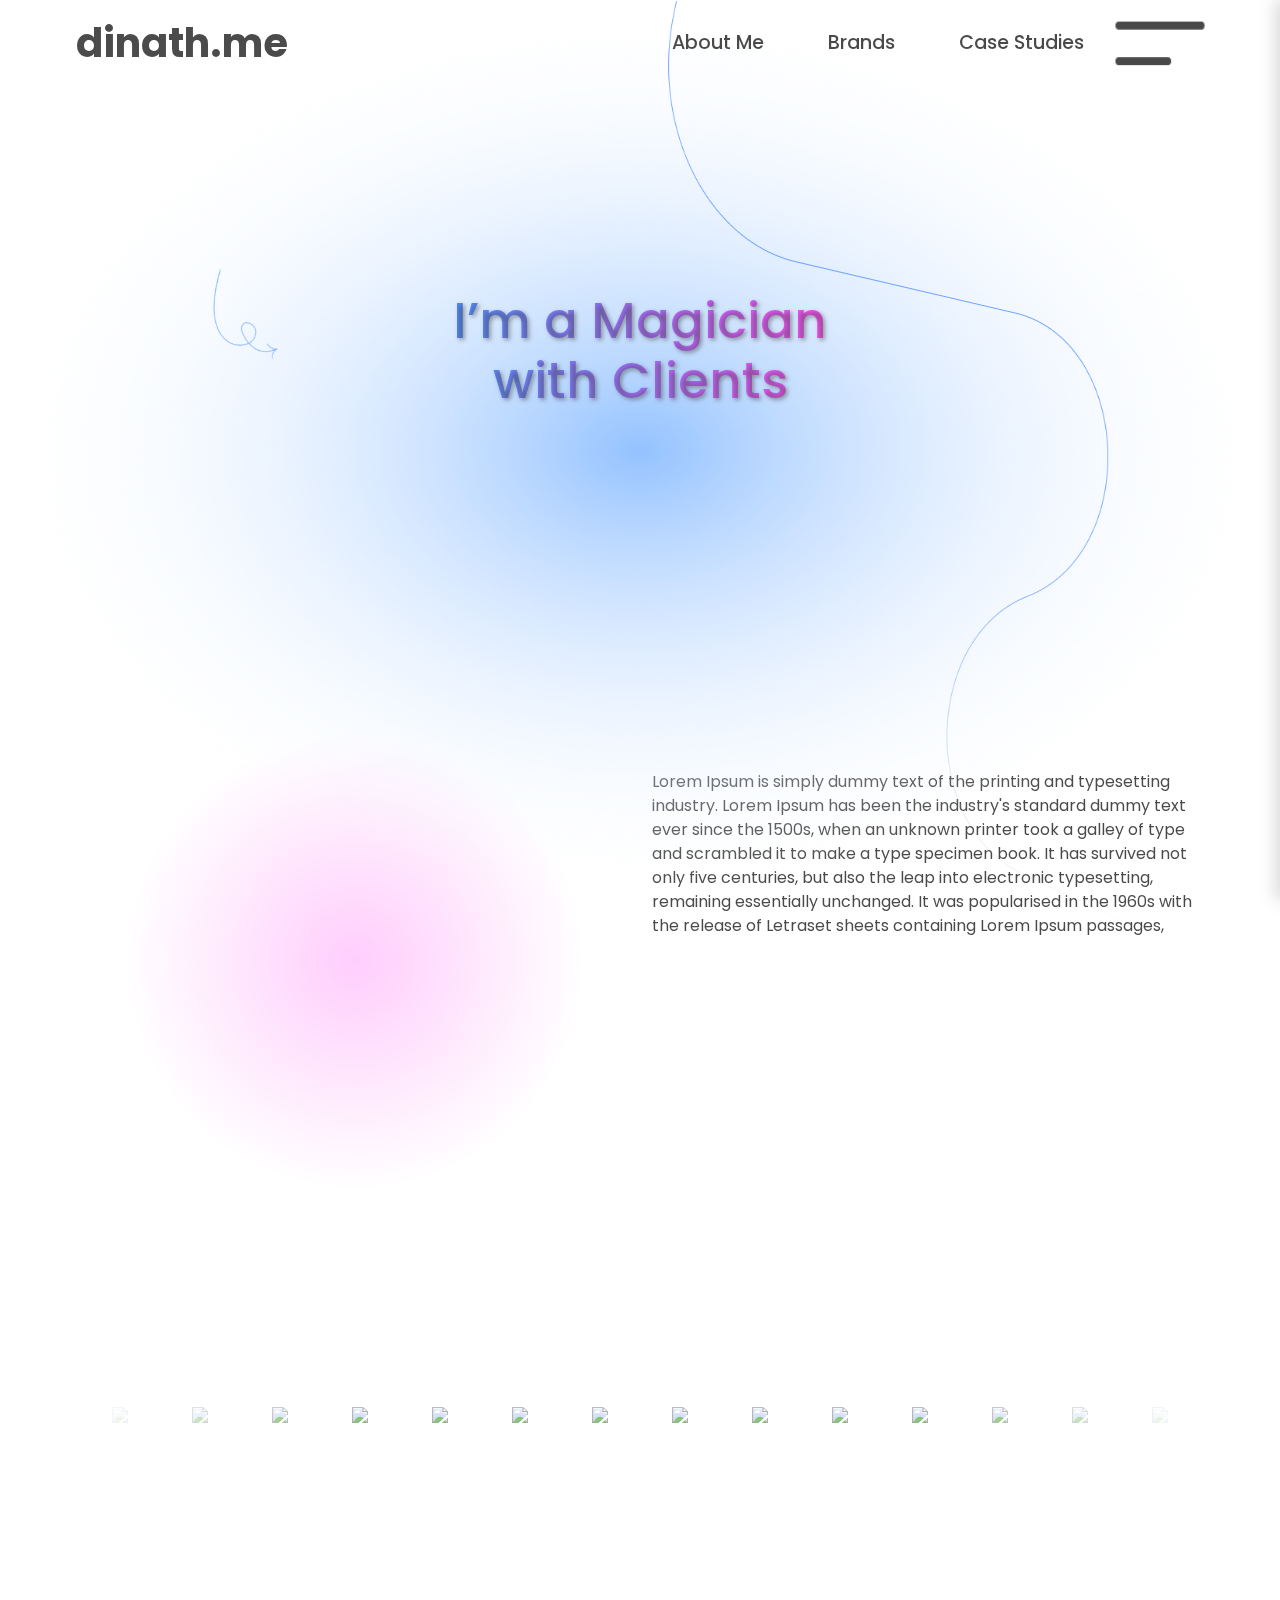
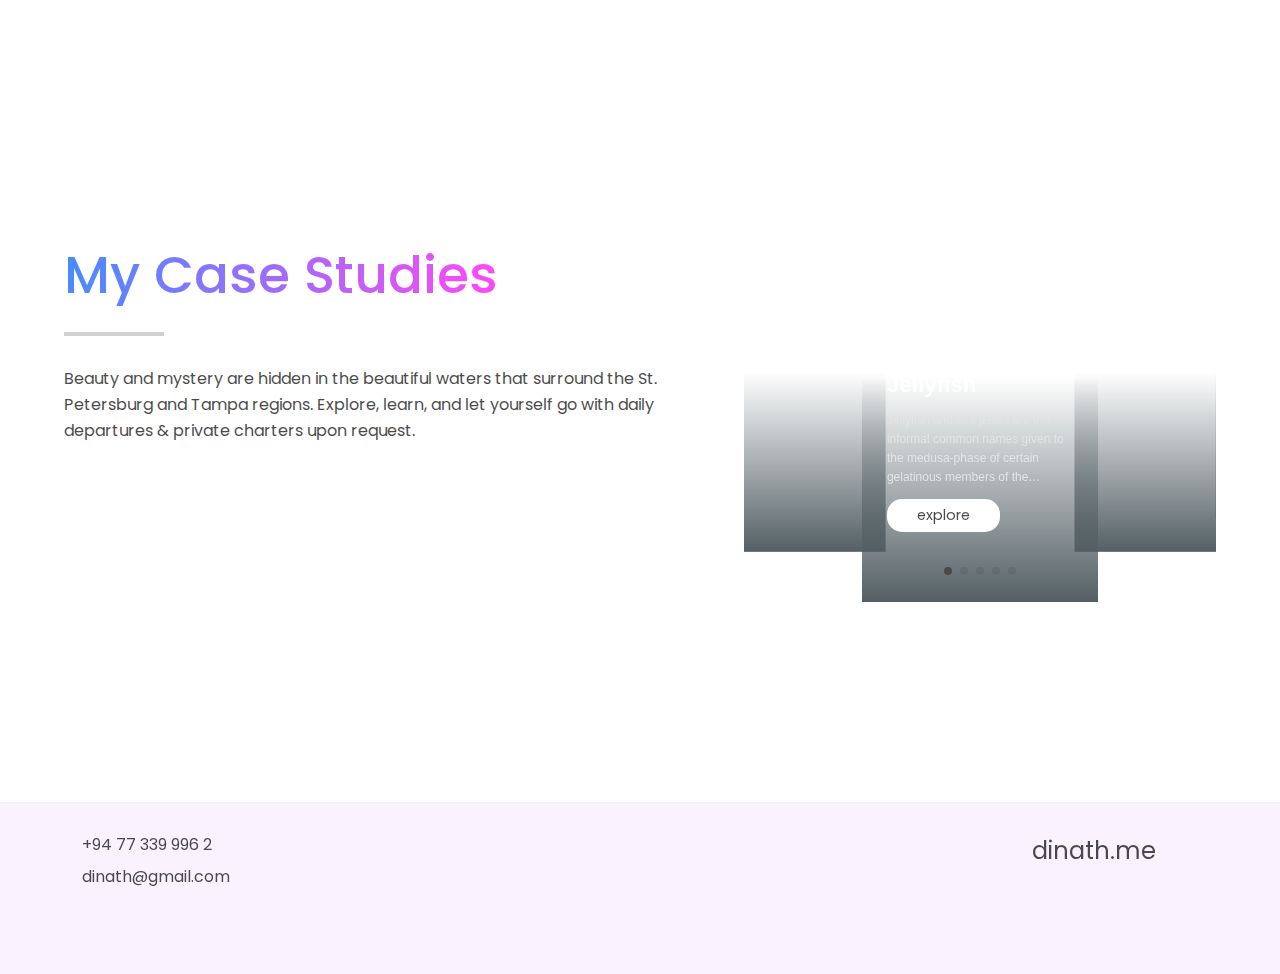
==== commit d7afd898: "single page" ====
--- a/index.html
+++ b/index.html
@@ -86,35 +86,54 @@
             </li>
         </ul>
     </div> 
-     
+
     <section class="hero-section d-flex align-items-center">
         <div class="container">
             <div class="row align-items-center"> 
-                <div class="col-lg-3">
+                <div class="col-lg-4">
+                    <div class="right-icon">
+                        <img src="assets/img/arrow.png" alt="web line" class="web-icon">
+                    </div>
                     <div class="left-text">
                         <p>Your Partner in Growth Who</br> Increases Profits,  Not Costs</p>
                     </div> 
                 </div>
-                <div class="col-lg-6 text-center">  
-                    <img src="assets/img/fade.png" alt="fade" class="bg-image">
-                    <img src="assets/img/line.png" alt="web-line" class="web-line">
-                    <img src="assets/img/hero-man.png" alt="Profile Image" class="hero-image"> 
+                <div class="col-lg-4 text-center"> 
+                    <img src="assets/img/fade.png" alt="fade" class="bg-fade">  
                     <div class="digital-marketer">
                         <h2>I’m a Magician with
                             Clients</h2> 
                     </div> 
                 </div>
-                <div class="col-lg-3"> 
-                    <div class="right-icon">
-                        <img src="assets/img/arrow.png" alt="web line" class="web-icon">
-                    </div>
-                    <div class="right-text"> 
-                        <p>Your Partner in Growth Who</br> Increases Profits,  Not Costs</p>
-                    </div> 
+                <div class="col-lg-4 "> 
+                    
+                    <img src="assets/img/line.png" alt="web-line" class="web-line">
+                    <img src="assets/img/hero-man.png" alt="Profile Image" class="hero-image"> 
                 </div>
             </div> 
         </div>    
     </section>
+     
+    
+
+    <!-- <section class="hero-section d-flex align-items-center">
+        <div class="container">
+            <div class="row align-items-center"> 
+                <div class="col-lg-6">
+                    <h1 data-aos="zoom-in-right" data-aos-duration="3000" class="hero-title">I'm a <span class="highlight">Magician</span> with <span class="highlight">Clients</span></h1>
+                    <p data-aos="zoom-in-right" data-aos-duration="3000" class="hero-text">
+                        Every strategy costs you money. But working with a strategist 
+                        who has expertise in businesses, not just ads, can make a difference.
+                    </p>
+                    <a data-aos="fade-up" data-aos-duration="3000" href="#" class="btn btn-primary hero-btn">Explore my Case Studies</a> 
+                </div> 
+                <div class="col-lg-6 text-center hero-image-container">
+                    <img src="assets/img/fade.png" alt="background-line" class="background-line">
+                    <img src="assets/img/hero-man.png" alt="Profile Image" class="hero-image">
+                </div> 
+            </div>
+        </div>
+    </section>  -->
 
     <section class="about-me-section" id="about-me">
         <div class="container">
--- a/css/theme.css
+++ b/css/theme.css
@@ -5,5 +5,5 @@
 */:root,[data-bs-theme=light]{--bs-blue:#0d6efd;--bs-indigo:#6610f2;--bs-purple:#6f42c1;--bs-pink:#d63384;--bs-red:#dc3545;--bs-orange:#fd7e14;--bs-yellow:#ffc107;--bs-green:#198754;--bs-teal:#20c997;--bs-cyan:#0dcaf0;--bs-black:#000;--bs-white:#fff;--bs-gray:#6c757d;--bs-gray-dark:#343a40;--bs-gray-100:#f8f9fa;--bs-gray-200:#e9ecef;--bs-gray-300:#dee2e6;--bs-gray-400:#ced4da;--bs-gray-500:#adb5bd;--bs-gray-600:#6c757d;--bs-gray-700:#495057;--bs-gray-800:#343a40;--bs-gray-900:#212529;--bs-primary:#0d6efd;--bs-secondary:#6c757d;--bs-success:#198754;--bs-info:#0dcaf0;--bs-warning:#ffc107;--bs-danger:#dc3545;--bs-light:#f8f9fa;--bs-dark:#212529;--bs-primary-rgb:13,110,253;--bs-secondary-rgb:108,117,125;--bs-success-rgb:25,135,84;--bs-info-rgb:13,202,240;--bs-warning-rgb:255,193,7;--bs-danger-rgb:220,53,69;--bs-light-rgb:248,249,250;--bs-dark-rgb:33,37,41;--bs-primary-text-emphasis:#052c65;--bs-secondary-text-emphasis:#2b2f32;--bs-success-text-emphasis:#0a3622;--bs-info-text-emphasis:#055160;--bs-warning-text-emphasis:#664d03;--bs-danger-text-emphasis:#58151c;--bs-light-text-emphasis:#495057;--bs-dark-text-emphasis:#495057;--bs-primary-bg-subtle:#cfe2ff;--bs-secondary-bg-subtle:#e2e3e5;--bs-success-bg-subtle:#d1e7dd;--bs-info-bg-subtle:#cff4fc;--bs-warning-bg-subtle:#fff3cd;--bs-danger-bg-subtle:#f8d7da;--bs-light-bg-subtle:#fcfcfd;--bs-dark-bg-subtle:#ced4da;--bs-primary-border-subtle:#9ec5fe;--bs-secondary-border-subtle:#c4c8cb;--bs-success-border-subtle:#a3cfbb;--bs-info-border-subtle:#9eeaf9;--bs-warning-border-subtle:#ffe69c;--bs-danger-border-subtle:#f1aeb5;--bs-light-border-subtle:#e9ecef;--bs-dark-border-subtle:#adb5bd;--bs-white-rgb:255,255,255;--bs-black-rgb:0,0,0;--bs-font-sans-serif:system-ui,-apple-system,"Segoe UI",Roboto,"Helvetica Neue","Noto Sans","Liberation Sans",Arial,sans-serif,"Apple Color Emoji","Segoe UI Emoji","Segoe UI Symbol","Noto Color Emoji";--bs-font-monospace:SFMono-Regular,Menlo,Monaco,Consolas,"Liberation Mono","Courier New",monospace;--bs-gradient:linear-gradient(180deg,rgba(255,255,255,0.15),rgba(255,255,255,0));--bs-body-font-family:var(--bs-font-sans-serif);--bs-body-font-size:1rem;--bs-body-font-weight:400;--bs-body-line-height:1.5;--bs-body-color:#212529;--bs-body-color-rgb:33,37,41;--bs-body-bg:#fff;--bs-body-bg-rgb:255,255,255;--bs-emphasis-color:#000;--bs-emphasis-color-rgb:0,0,0;--bs-secondary-color:rgba(33,37,41,0.75);--bs-secondary-color-rgb:33,37,41;--bs-secondary-bg:#e9ecef;--bs-secondary-bg-rgb:233,236,239;--bs-tertiary-color:rgba(33,37,41,0.5);--bs-tertiary-color-rgb:33,37,41;--bs-tertiary-bg:#f8f9fa;--bs-tertiary-bg-rgb:248,249,250;--bs-heading-color:inherit;--bs-link-color:#0d6efd;--bs-link-color-rgb:13,110,253;--bs-link-decoration:underline;--bs-link-hover-color:#0a58ca;--bs-link-hover-color-rgb:10,88,202;--bs-code-color:#d63384;--bs-highlight-color:#212529;--bs-highlight-bg:#fff3cd;--bs-border-width:1px;--bs-border-style:solid;--bs-border-color:#dee2e6;--bs-border-color-translucent:rgba(0,0,0,0.175);--bs-border-radius:.375rem;--bs-border-radius-sm:.25rem;--bs-border-radius-lg:.5rem;--bs-border-radius-xl:1rem;--bs-border-radius-xxl:2rem;--bs-border-radius-2xl:var(--bs-border-radius-xxl);--bs-border-radius-pill:50rem;--bs-box-shadow:0 .5rem 1rem rgba(0,0,0,0.15);--bs-box-shadow-sm:0 .125rem .25rem rgba(0,0,0,0.075);--bs-box-shadow-lg:0 1rem 3rem rgba(0,0,0,0.175);--bs-box-shadow-inset:inset 0 1px 2px rgba(0,0,0,0.075);--bs-focus-ring-width:.25rem;--bs-focus-ring-opacity:.25;--bs-focus-ring-color:rgba(13,110,253,0.25);--bs-form-valid-color:#198754;--bs-form-valid-border-color:#198754;--bs-form-invalid-color:#dc3545;--bs-form-invalid-border-color:#dc3545}[data-bs-theme=dark]{color-scheme:dark;--bs-body-color:#dee2e6;--bs-body-color-rgb:222,226,230;--bs-body-bg:#212529;--bs-body-bg-rgb:33,37,41;--bs-emphasis-color:#fff;--bs-emphasis-color-rgb:255,255,255;--bs-secondary-color:rgba(222,226,230,0.75);--bs-secondary-color-rgb:222,226,230;--bs-secondary-bg:#343a40;--bs-secondary-bg-rgb:52,58,64;--bs-tertiary-color:rgba(222,226,230,0.5);--bs-tertiary-color-rgb:222,226,230;--bs-tertiary-bg:#2b3035;--bs-tertiary-bg-rgb:43,48,53;--bs-primary-text-emphasis:#6ea8fe;--bs-secondary-text-emphasis:#a7acb1;--bs-success-text-emphasis:#75b798;--bs-info-text-emphasis:#6edff6;--bs-warning-text-emphasis:#ffda6a;--bs-danger-text-emphasis:#ea868f;--bs-light-text-emphasis:#f8f9fa;--bs-dark-text-emphasis:#dee2e6;--bs-primary-bg-subtle:#031633;--bs-secondary-bg-subtle:#161719;--bs-success-bg-subtle:#051b11;--bs-info-bg-subtle:#032830;--bs-warning-bg-subtle:#332701;--bs-danger-bg-subtle:#2c0b0e;--bs-light-bg-subtle:#343a40;--bs-dark-bg-subtle:#1a1d20;--bs-primary-border-subtle:#084298;--bs-secondary-border-subtle:#41464b;--bs-success-border-subtle:#0f5132;--bs-info-border-subtle:#087990;--bs-warning-border-subtle:#997404;--bs-danger-border-subtle:#842029;--bs-light-border-subtle:#495057;--bs-dark-border-subtle:#343a40;--bs-heading-color:inherit;--bs-link-color:#6ea8fe;--bs-link-hover-color:#8bb9fe;--bs-link-color-rgb:110,168,254;--bs-link-hover-color-rgb:139,185,254;--bs-code-color:#e685b5;--bs-highlight-color:#dee2e6;--bs-highlight-bg:#664d03;--bs-border-color:#495057;--bs-border-color-translucent:rgba(255,255,255,0.15);--bs-form-valid-color:#75b798;--bs-form-valid-border-color:#75b798;--bs-form-invalid-color:#ea868f;--bs-form-invalid-border-color:#ea868f}*,::after,::before{box-sizing:border-box}@media(prefers-reduced-motion:no-preference){:root{scroll-behavior:smooth}}body{margin:0;font-family:var(--bs-body-font-family);font-size:var(--bs-body-font-size);font-weight:var(--bs-body-font-weight);line-height:var(--bs-body-line-height);color:var(--bs-body-color);text-align:var(--bs-body-text-align);background-color:var(--bs-body-bg);-webkit-text-size-adjust:100%;-webkit-tap-highlight-color:transparent}hr{margin:1rem 0;color:inherit;border:0;border-top:var(--bs-border-width) solid;opacity:.25}.h1,.h2,.h3,.h4,.h5,.h6,h1,h2,h3,h4,h5,h6{margin-top:0;margin-bottom:.5rem;font-weight:500;line-height:1.2;color:var(--bs-heading-color)}.h1,h1{font-size:calc(1.375rem + 1.5vw)}@media(min-width:1200px){.h1,h1{font-size:2.5rem}}.h2,h2{font-size:calc(1.325rem + .9vw)}@media(min-width:1200px){.h2,h2{font-size:2rem}}.h3,h3{font-size:calc(1.3rem + .6vw)}@media(min-width:1200px){.h3,h3{font-size:1.75rem}}.h4,h4{font-size:calc(1.275rem + .3vw)}@media(min-width:1200px){.h4,h4{font-size:1.5rem}}.h5,h5{font-size:1.25rem}.h6,h6{font-size:1rem}p{margin-top:0;margin-bottom:1rem}abbr[title]{-webkit-text-decoration:underline dotted;text-decoration:underline dotted;cursor:help;-webkit-text-decoration-skip-ink:none;text-decoration-skip-ink:none}address{margin-bottom:1rem;font-style:normal;line-height:inherit}ol,ul{padding-left:2rem}dl,ol,ul{margin-top:0;margin-bottom:1rem}ol ol,ol ul,ul ol,ul ul{margin-bottom:0}dt{font-weight:700}dd{margin-bottom:.5rem;margin-left:0}blockquote{margin:0 0 1rem}b,strong{font-weight:bolder}.small,small{font-size:.875em}.mark,mark{padding:.1875em;color:var(--bs-highlight-color);background-color:var(--bs-highlight-bg)}sub,sup{position:relative;font-size:.75em;line-height:0;vertical-align:baseline}sub{bottom:-.25em}sup{top:-.5em}a{color:rgba(var(--bs-link-color-rgb),var(--bs-link-opacity,1));text-decoration:underline}a:hover{--bs-link-color-rgb:var(--bs-link-hover-color-rgb)}a:not([href]):not([class]),a:not([href]):not([class]):hover{color:inherit;text-decoration:none}code,kbd,pre,samp{font-family:var(--bs-font-monospace);font-size:1em}pre{display:block;margin-top:0;margin-bottom:1rem;overflow:auto;font-size:.875em}pre code{font-size:inherit;color:inherit;word-break:normal}code{font-size:.875em;color:var(--bs-code-color);word-wrap:break-word}a>code{color:inherit}kbd{padding:.1875rem .375rem;font-size:.875em;color:var(--bs-body-bg);background-color:var(--bs-body-color);border-radius:.25rem}kbd kbd{padding:0;font-size:1em}figure{margin:0 0 1rem}img,svg{vertical-align:middle}table{caption-side:bottom;border-collapse:collapse}caption{padding-top:.5rem;padding-bottom:.5rem;color:var(--bs-secondary-color);text-align:left}th{text-align:inherit;text-align:-webkit-match-parent}tbody,td,tfoot,th,thead,tr{border-color:inherit;border-style:solid;border-width:0}label{display:inline-block}button{border-radius:0}button:focus:not(:focus-visible){outline:0}button,input,optgroup,select,textarea{margin:0;font-family:inherit;font-size:inherit;line-height:inherit}button,select{text-transform:none}[role=button]{cursor:pointer}select{word-wrap:normal}select:disabled{opacity:1}[list]:not([type=date]):not([type=datetime-local]):not([type=month]):not([type=week]):not([type=time])::-webkit-calendar-picker-indicator{display:none !important}[type=button],[type=reset],[type=submit],button{-webkit-appearance:button}[type=button]:not(:disabled),[type=reset]:not(:disabled),[type=submit]:not(:disabled),button:not(:disabled){cursor:pointer}::-moz-focus-inner{padding:0;border-style:none}textarea{resize:vertical}fieldset{min-width:0;padding:0;margin:0;border:0}legend{float:left;width:100%;padding:0;margin-bottom:.5rem;font-size:calc(1.275rem + .3vw);line-height:inherit}@media(min-width:1200px){legend{font-size:1.5rem}}legend+*{clear:left}::-webkit-datetime-edit-day-field,::-webkit-datetime-edit-fields-wrapper,::-webkit-datetime-edit-hour-field,::-webkit-datetime-edit-minute,::-webkit-datetime-edit-month-field,::-webkit-datetime-edit-text,::-webkit-datetime-edit-year-field{padding:0}::-webkit-inner-spin-button{height:auto}[type=search]{-webkit-appearance:textfield;outline-offset:-2px}::-webkit-search-decoration{-webkit-appearance:none}::-webkit-color-swatch-wrapper{padding:0}::-webkit-file-upload-button{font:inherit;-webkit-appearance:button}::file-selector-button{font:inherit;-webkit-appearance:button}output{display:inline-block}iframe{border:0}summary{display:list-item;cursor:pointer}progress{vertical-align:baseline}[hidden]{display:none !important}.lead{font-size:1.25rem;font-weight:300}.display-1{font-size:calc(1.625rem + 4.5vw);font-weight:300;line-height:1.2}@media(min-width:1200px){.display-1{font-size:5rem}}.display-2{font-size:calc(1.575rem + 3.9vw);font-weight:300;line-height:1.2}@media(min-width:1200px){.display-2{font-size:4.5rem}}.display-3{font-size:calc(1.525rem + 3.3vw);font-weight:300;line-height:1.2}@media(min-width:1200px){.display-3{font-size:4rem}}.display-4{font-size:calc(1.475rem + 2.7vw);font-weight:300;line-height:1.2}@media(min-width:1200px){.display-4{font-size:3.5rem}}.display-5{font-size:calc(1.425rem + 2.1vw);font-weight:300;line-height:1.2}@media(min-width:1200px){.display-5{font-size:3rem}}.display-6{font-size:calc(1.375rem + 1.5vw);font-weight:300;line-height:1.2}@media(min-width:1200px){.display-6{font-size:2.5rem}}.list-unstyled{padding-left:0;list-style:none}.list-inline{padding-left:0;list-style:none}.list-inline-item{display:inline-block}.list-inline-item:not(:last-child){margin-right:.5rem}.initialism{font-size:.875em;text-transform:uppercase}.blockquote{margin-bottom:1rem;font-size:1.25rem}.blockquote>:last-child{margin-bottom:0}.blockquote-footer{margin-top:-1rem;margin-bottom:1rem;font-size:.875em;color:#6c757d}.blockquote-footer::before{content:"— "}.img-fluid{max-width:100%;height:auto}.img-thumbnail{padding:.25rem;background-color:var(--bs-body-bg);border:var(--bs-border-width) solid var(--bs-border-color);border-radius:var(--bs-border-radius);max-width:100%;height:auto}.figure{display:inline-block}.figure-img{margin-bottom:.5rem;line-height:1}.figure-caption{font-size:.875em;color:var(--bs-secondary-color)}.container,.container-fluid,.container-lg,.container-md,.container-sm,.container-xl,.container-xxl{--bs-gutter-x:1.5rem;--bs-gutter-y:0;width:100%;padding-right:calc(var(--bs-gutter-x) * .5);padding-left:calc(var(--bs-gutter-x) * .5);margin-right:auto;margin-left:auto}@media(min-width:576px){.container,.container-sm{max-width:540px}}@media(min-width:768px){.container,.container-md,.container-sm{max-width:720px}}@media(min-width:992px){.container,.container-lg,.container-md,.container-sm{max-width:960px}}@media(min-width:1200px){.container,.container-lg,.container-md,.container-sm,.container-xl{max-width:1140px}}@media(min-width:1400px){.container,.container-lg,.container-md,.container-sm,.container-xl,.container-xxl{max-width:1320px}}:root{--bs-breakpoint-xs:0;--bs-breakpoint-sm:576px;--bs-breakpoint-md:768px;--bs-breakpoint-lg:992px;--bs-breakpoint-xl:1200px;--bs-breakpoint-xxl:1400px}.row{--bs-gutter-x:1.5rem;--bs-gutter-y:0;display:flex;flex-wrap:wrap;margin-top:calc(-1 * var(--bs-gutter-y));margin-right:calc(-.5 * var(--bs-gutter-x));margin-left:calc(-.5 * var(--bs-gutter-x))}.row>*{flex-shrink:0;width:100%;max-width:100%;padding-right:calc(var(--bs-gutter-x) * .5);padding-left:calc(var(--bs-gutter-x) * .5);margin-top:var(--bs-gutter-y)}.col{flex:1 0 0}.row-cols-auto>*{flex:0 0 auto;width:auto}.row-cols-1>*{flex:0 0 auto;width:100%}.row-cols-2>*{flex:0 0 auto;width:50%}.row-cols-3>*{flex:0 0 auto;width:33.33333333%}.row-cols-4>*{flex:0 0 auto;width:25%}.row-cols-5>*{flex:0 0 auto;width:20%}.row-cols-6>*{flex:0 0 auto;width:16.66666667%}.col-auto{flex:0 0 auto;width:auto}.col-1{flex:0 0 auto;width:8.33333333%}.col-2{flex:0 0 auto;width:16.66666667%}.col-3{flex:0 0 auto;width:25%}.col-4{flex:0 0 auto;width:33.33333333%}.col-5{flex:0 0 auto;width:41.66666667%}.col-6{flex:0 0 auto;width:50%}.col-7{flex:0 0 auto;width:58.33333333%}.col-8{flex:0 0 auto;width:66.66666667%}.col-9{flex:0 0 auto;width:75%}.col-10{flex:0 0 auto;width:83.33333333%}.col-11{flex:0 0 auto;width:91.66666667%}.col-12{flex:0 0 auto;width:100%}.offset-1{margin-left:8.33333333%}.offset-2{margin-left:16.66666667%}.offset-3{margin-left:25%}.offset-4{margin-left:33.33333333%}.offset-5{margin-left:41.66666667%}.offset-6{margin-left:50%}.offset-7{margin-left:58.33333333%}.offset-8{margin-left:66.66666667%}.offset-9{margin-left:75%}.offset-10{margin-left:83.33333333%}.offset-11{margin-left:91.66666667%}.g-0,.gx-0{--bs-gutter-x:0}.g-0,.gy-0{--bs-gutter-y:0}.g-1,.gx-1{--bs-gutter-x:.25rem}.g-1,.gy-1{--bs-gutter-y:.25rem}.g-2,.gx-2{--bs-gutter-x:.5rem}.g-2,.gy-2{--bs-gutter-y:.5rem}.g-3,.gx-3{--bs-gutter-x:1rem}.g-3,.gy-3{--bs-gutter-y:1rem}.g-4,.gx-4{--bs-gutter-x:1.5rem}.g-4,.gy-4{--bs-gutter-y:1.5rem}.g-5,.gx-5{--bs-gutter-x:3rem}.g-5,.gy-5{--bs-gutter-y:3rem}@media(min-width:576px){.col-sm{flex:1 0 0}.row-cols-sm-auto>*{flex:0 0 auto;width:auto}.row-cols-sm-1>*{flex:0 0 auto;width:100%}.row-cols-sm-2>*{flex:0 0 auto;width:50%}.row-cols-sm-3>*{flex:0 0 auto;width:33.33333333%}.row-cols-sm-4>*{flex:0 0 auto;width:25%}.row-cols-sm-5>*{flex:0 0 auto;width:20%}.row-cols-sm-6>*{flex:0 0 auto;width:16.66666667%}.col-sm-auto{flex:0 0 auto;width:auto}.col-sm-1{flex:0 0 auto;width:8.33333333%}.col-sm-2{flex:0 0 auto;width:16.66666667%}.col-sm-3{flex:0 0 auto;width:25%}.col-sm-4{flex:0 0 auto;width:33.33333333%}.col-sm-5{flex:0 0 auto;width:41.66666667%}.col-sm-6{flex:0 0 auto;width:50%}.col-sm-7{flex:0 0 auto;width:58.33333333%}.col-sm-8{flex:0 0 auto;width:66.66666667%}.col-sm-9{flex:0 0 auto;width:75%}.col-sm-10{flex:0 0 auto;width:83.33333333%}.col-sm-11{flex:0 0 auto;width:91.66666667%}.col-sm-12{flex:0 0 auto;width:100%}.offset-sm-0{margin-left:0}.offset-sm-1{margin-left:8.33333333%}.offset-sm-2{margin-left:16.66666667%}.offset-sm-3{margin-left:25%}.offset-sm-4{margin-left:33.33333333%}.offset-sm-5{margin-left:41.66666667%}.offset-sm-6{margin-left:50%}.offset-sm-7{margin-left:58.33333333%}.offset-sm-8{margin-left:66.66666667%}.offset-sm-9{margin-left:75%}.offset-sm-10{margin-left:83.33333333%}.offset-sm-11{margin-left:91.66666667%}.g-sm-0,.gx-sm-0{--bs-gutter-x:0}.g-sm-0,.gy-sm-0{--bs-gutter-y:0}.g-sm-1,.gx-sm-1{--bs-gutter-x:.25rem}.g-sm-1,.gy-sm-1{--bs-gutter-y:.25rem}.g-sm-2,.gx-sm-2{--bs-gutter-x:.5rem}.g-sm-2,.gy-sm-2{--bs-gutter-y:.5rem}.g-sm-3,.gx-sm-3{--bs-gutter-x:1rem}.g-sm-3,.gy-sm-3{--bs-gutter-y:1rem}.g-sm-4,.gx-sm-4{--bs-gutter-x:1.5rem}.g-sm-4,.gy-sm-4{--bs-gutter-y:1.5rem}.g-sm-5,.gx-sm-5{--bs-gutter-x:3rem}.g-sm-5,.gy-sm-5{--bs-gutter-y:3rem}}@media(min-width:768px){.col-md{flex:1 0 0}.row-cols-md-auto>*{flex:0 0 auto;width:auto}.row-cols-md-1>*{flex:0 0 auto;width:100%}.row-cols-md-2>*{flex:0 0 auto;width:50%}.row-cols-md-3>*{flex:0 0 auto;width:33.33333333%}.row-cols-md-4>*{flex:0 0 auto;width:25%}.row-cols-md-5>*{flex:0 0 auto;width:20%}.row-cols-md-6>*{flex:0 0 auto;width:16.66666667%}.col-md-auto{flex:0 0 auto;width:auto}.col-md-1{flex:0 0 auto;width:8.33333333%}.col-md-2{flex:0 0 auto;width:16.66666667%}.col-md-3{flex:0 0 auto;width:25%}.col-md-4{flex:0 0 auto;width:33.33333333%}.col-md-5{flex:0 0 auto;width:41.66666667%}.col-md-6{flex:0 0 auto;width:50%}.col-md-7{flex:0 0 auto;width:58.33333333%}.col-md-8{flex:0 0 auto;width:66.66666667%}.col-md-9{flex:0 0 auto;width:75%}.col-md-10{flex:0 0 auto;width:83.33333333%}.col-md-11{flex:0 0 auto;width:91.66666667%}.col-md-12{flex:0 0 auto;width:100%}.offset-md-0{margin-left:0}.offset-md-1{margin-left:8.33333333%}.offset-md-2{margin-left:16.66666667%}.offset-md-3{margin-left:25%}.offset-md-4{margin-left:33.33333333%}.offset-md-5{margin-left:41.66666667%}.offset-md-6{margin-left:50%}.offset-md-7{margin-left:58.33333333%}.offset-md-8{margin-left:66.66666667%}.offset-md-9{margin-left:75%}.offset-md-10{margin-left:83.33333333%}.offset-md-11{margin-left:91.66666667%}.g-md-0,.gx-md-0{--bs-gutter-x:0}.g-md-0,.gy-md-0{--bs-gutter-y:0}.g-md-1,.gx-md-1{--bs-gutter-x:.25rem}.g-md-1,.gy-md-1{--bs-gutter-y:.25rem}.g-md-2,.gx-md-2{--bs-gutter-x:.5rem}.g-md-2,.gy-md-2{--bs-gutter-y:.5rem}.g-md-3,.gx-md-3{--bs-gutter-x:1rem}.g-md-3,.gy-md-3{--bs-gutter-y:1rem}.g-md-4,.gx-md-4{--bs-gutter-x:1.5rem}.g-md-4,.gy-md-4{--bs-gutter-y:1.5rem}.g-md-5,.gx-md-5{--bs-gutter-x:3rem}.g-md-5,.gy-md-5{--bs-gutter-y:3rem}}@media(min-width:992px){.col-lg{flex:1 0 0}.row-cols-lg-auto>*{flex:0 0 auto;width:auto}.row-cols-lg-1>*{flex:0 0 auto;width:100%}.row-cols-lg-2>*{flex:0 0 auto;width:50%}.row-cols-lg-3>*{flex:0 0 auto;width:33.33333333%}.row-cols-lg-4>*{flex:0 0 auto;width:25%}.row-cols-lg-5>*{flex:0 0 auto;width:20%}.row-cols-lg-6>*{flex:0 0 auto;width:16.66666667%}.col-lg-auto{flex:0 0 auto;width:auto}.col-lg-1{flex:0 0 auto;width:8.33333333%}.col-lg-2{flex:0 0 auto;width:16.66666667%}.col-lg-3{flex:0 0 auto;width:25%}.col-lg-4{flex:0 0 auto;width:33.33333333%}.col-lg-5{flex:0 0 auto;width:41.66666667%}.col-lg-6{flex:0 0 auto;width:50%}.col-lg-7{flex:0 0 auto;width:58.33333333%}.col-lg-8{flex:0 0 auto;width:66.66666667%}.col-lg-9{flex:0 0 auto;width:75%}.col-lg-10{flex:0 0 auto;width:83.33333333%}.col-lg-11{flex:0 0 auto;width:91.66666667%}.col-lg-12{flex:0 0 auto;width:100%}.offset-lg-0{margin-left:0}.offset-lg-1{margin-left:8.33333333%}.offset-lg-2{margin-left:16.66666667%}.offset-lg-3{margin-left:25%}.offset-lg-4{margin-left:33.33333333%}.offset-lg-5{margin-left:41.66666667%}.offset-lg-6{margin-left:50%}.offset-lg-7{margin-left:58.33333333%}.offset-lg-8{margin-left:66.66666667%}.offset-lg-9{margin-left:75%}.offset-lg-10{margin-left:83.33333333%}.offset-lg-11{margin-left:91.66666667%}.g-lg-0,.gx-lg-0{--bs-gutter-x:0}.g-lg-0,.gy-lg-0{--bs-gutter-y:0}.g-lg-1,.gx-lg-1{--bs-gutter-x:.25rem}.g-lg-1,.gy-lg-1{--bs-gutter-y:.25rem}.g-lg-2,.gx-lg-2{--bs-gutter-x:.5rem}.g-lg-2,.gy-lg-2{--bs-gutter-y:.5rem}.g-lg-3,.gx-lg-3{--bs-gutter-x:1rem}.g-lg-3,.gy-lg-3{--bs-gutter-y:1rem}.g-lg-4,.gx-lg-4{--bs-gutter-x:1.5rem}.g-lg-4,.gy-lg-4{--bs-gutter-y:1.5rem}.g-lg-5,.gx-lg-5{--bs-gutter-x:3rem}.g-lg-5,.gy-lg-5{--bs-gutter-y:3rem}}@media(min-width:1200px){.col-xl{flex:1 0 0}.row-cols-xl-auto>*{flex:0 0 auto;width:auto}.row-cols-xl-1>*{flex:0 0 auto;width:100%}.row-cols-xl-2>*{flex:0 0 auto;width:50%}.row-cols-xl-3>*{flex:0 0 auto;width:33.33333333%}.row-cols-xl-4>*{flex:0 0 auto;width:25%}.row-cols-xl-5>*{flex:0 0 auto;width:20%}.row-cols-xl-6>*{flex:0 0 auto;width:16.66666667%}.col-xl-auto{flex:0 0 auto;width:auto}.col-xl-1{flex:0 0 auto;width:8.33333333%}.col-xl-2{flex:0 0 auto;width:16.66666667%}.col-xl-3{flex:0 0 auto;width:25%}.col-xl-4{flex:0 0 auto;width:33.33333333%}.col-xl-5{flex:0 0 auto;width:41.66666667%}.col-xl-6{flex:0 0 auto;width:50%}.col-xl-7{flex:0 0 auto;width:58.33333333%}.col-xl-8{flex:0 0 auto;width:66.66666667%}.col-xl-9{flex:0 0 auto;width:75%}.col-xl-10{flex:0 0 auto;width:83.33333333%}.col-xl-11{flex:0 0 auto;width:91.66666667%}.col-xl-12{flex:0 0 auto;width:100%}.offset-xl-0{margin-left:0}.offset-xl-1{margin-left:8.33333333%}.offset-xl-2{margin-left:16.66666667%}.offset-xl-3{margin-left:25%}.offset-xl-4{margin-left:33.33333333%}.offset-xl-5{margin-left:41.66666667%}.offset-xl-6{margin-left:50%}.offset-xl-7{margin-left:58.33333333%}.offset-xl-8{margin-left:66.66666667%}.offset-xl-9{margin-left:75%}.offset-xl-10{margin-left:83.33333333%}.offset-xl-11{margin-left:91.66666667%}.g-xl-0,.gx-xl-0{--bs-gutter-x:0}.g-xl-0,.gy-xl-0{--bs-gutter-y:0}.g-xl-1,.gx-xl-1{--bs-gutter-x:.25rem}.g-xl-1,.gy-xl-1{--bs-gutter-y:.25rem}.g-xl-2,.gx-xl-2{--bs-gutter-x:.5rem}.g-xl-2,.gy-xl-2{--bs-gutter-y:.5rem}.g-xl-3,.gx-xl-3{--bs-gutter-x:1rem}.g-xl-3,.gy-xl-3{--bs-gutter-y:1rem}.g-xl-4,.gx-xl-4{--bs-gutter-x:1.5rem}.g-xl-4,.gy-xl-4{--bs-gutter-y:1.5rem}.g-xl-5,.gx-xl-5{--bs-gutter-x:3rem}.g-xl-5,.gy-xl-5{--bs-gutter-y:3rem}}@media(min-width:1400px){.col-xxl{flex:1 0 0}.row-cols-xxl-auto>*{flex:0 0 auto;width:auto}.row-cols-xxl-1>*{flex:0 0 auto;width:100%}.row-cols-xxl-2>*{flex:0 0 auto;width:50%}.row-cols-xxl-3>*{flex:0 0 auto;width:33.33333333%}.row-cols-xxl-4>*{flex:0 0 auto;width:25%}.row-cols-xxl-5>*{flex:0 0 auto;width:20%}.row-cols-xxl-6>*{flex:0 0 auto;width:16.66666667%}.col-xxl-auto{flex:0 0 auto;width:auto}.col-xxl-1{flex:0 0 auto;width:8.33333333%}.col-xxl-2{flex:0 0 auto;width:16.66666667%}.col-xxl-3{flex:0 0 auto;width:25%}.col-xxl-4{flex:0 0 auto;width:33.33333333%}.col-xxl-5{flex:0 0 auto;width:41.66666667%}.col-xxl-6{flex:0 0 auto;width:50%}.col-xxl-7{flex:0 0 auto;width:58.33333333%}.col-xxl-8{flex:0 0 auto;width:66.66666667%}.col-xxl-9{flex:0 0 auto;width:75%}.col-xxl-10{flex:0 0 auto;width:83.33333333%}.col-xxl-11{flex:0 0 auto;width:91.66666667%}.col-xxl-12{flex:0 0 auto;width:100%}.offset-xxl-0{margin-left:0}.offset-xxl-1{margin-left:8.33333333%}.offset-xxl-2{margin-left:16.66666667%}.offset-xxl-3{margin-left:25%}.offset-xxl-4{margin-left:33.33333333%}.offset-xxl-5{margin-left:41.66666667%}.offset-xxl-6{margin-left:50%}.offset-xxl-7{margin-left:58.33333333%}.offset-xxl-8{margin-left:66.66666667%}.offset-xxl-9{margin-left:75%}.offset-xxl-10{margin-left:83.33333333%}.offset-xxl-11{margin-left:91.66666667%}.g-xxl-0,.gx-xxl-0{--bs-gutter-x:0}.g-xxl-0,.gy-xxl-0{--bs-gutter-y:0}.g-xxl-1,.gx-xxl-1{--bs-gutter-x:.25rem}.g-xxl-1,.gy-xxl-1{--bs-gutter-y:.25rem}.g-xxl-2,.gx-xxl-2{--bs-gutter-x:.5rem}.g-xxl-2,.gy-xxl-2{--bs-gutter-y:.5rem}.g-xxl-3,.gx-xxl-3{--bs-gutter-x:1rem}.g-xxl-3,.gy-xxl-3{--bs-gutter-y:1rem}.g-xxl-4,.gx-xxl-4{--bs-gutter-x:1.5rem}.g-xxl-4,.gy-xxl-4{--bs-gutter-y:1.5rem}.g-xxl-5,.gx-xxl-5{--bs-gutter-x:3rem}.g-xxl-5,.gy-xxl-5{--bs-gutter-y:3rem}}.table{--bs-table-color-type:initial;--bs-table-bg-type:initial;--bs-table-color-state:initial;--bs-table-bg-state:initial;--bs-table-color:var(--bs-emphasis-color);--bs-table-bg:var(--bs-body-bg);--bs-table-border-color:var(--bs-border-color);--bs-table-accent-bg:transparent;--bs-table-striped-color:var(--bs-emphasis-color);--bs-table-striped-bg:rgba(var(--bs-emphasis-color-rgb),0.05);--bs-table-active-color:var(--bs-emphasis-color);--bs-table-active-bg:rgba(var(--bs-emphasis-color-rgb),0.1);--bs-table-hover-color:var(--bs-emphasis-color);--bs-table-hover-bg:rgba(var(--bs-emphasis-color-rgb),0.075);width:100%;margin-bottom:1rem;vertical-align:top;border-color:var(--bs-table-border-color)}.table>:not(caption)>*>*{padding:.5rem .5rem;color:var(--bs-table-color-state,var(--bs-table-color-type,var(--bs-table-color)));background-color:var(--bs-table-bg);border-bottom-width:var(--bs-border-width);box-shadow:inset 0 0 0 9999px var(--bs-table-bg-state,var(--bs-table-bg-type,var(--bs-table-accent-bg)))}.table>tbody{vertical-align:inherit}.table>thead{vertical-align:bottom}.table-group-divider{border-top:calc(var(--bs-border-width) * 2) solid currentcolor}.caption-top{caption-side:top}.table-sm>:not(caption)>*>*{padding:.25rem .25rem}.table-bordered>:not(caption)>*{border-width:var(--bs-border-width) 0}.table-bordered>:not(caption)>*>*{border-width:0 var(--bs-border-width)}.table-borderless>:not(caption)>*>*{border-bottom-width:0}.table-borderless>:not(:first-child){border-top-width:0}.table-striped>tbody>tr:nth-of-type(odd)>*{--bs-table-color-type:var(--bs-table-striped-color);--bs-table-bg-type:var(--bs-table-striped-bg)}.table-striped-columns>:not(caption)>tr>:nth-child(2n){--bs-table-color-type:var(--bs-table-striped-color);--bs-table-bg-type:var(--bs-table-striped-bg)}.table-active{--bs-table-color-state:var(--bs-table-active-color);--bs-table-bg-state:var(--bs-table-active-bg)}.table-hover>tbody>tr:hover>*{--bs-table-color-state:var(--bs-table-hover-color);--bs-table-bg-state:var(--bs-table-hover-bg)}.table-primary{--bs-table-color:#000;--bs-table-bg:#cfe2ff;--bs-table-border-color:#a6b5cc;--bs-table-striped-bg:#c5d7f2;--bs-table-striped-color:#000;--bs-table-active-bg:#bacbe6;--bs-table-active-color:#000;--bs-table-hover-bg:#bfd1ec;--bs-table-hover-color:#000;color:var(--bs-table-color);border-color:var(--bs-table-border-color)}.table-secondary{--bs-table-color:#000;--bs-table-bg:#e2e3e5;--bs-table-border-color:#b5b6b7;--bs-table-striped-bg:#d7d8da;--bs-table-striped-color:#000;--bs-table-active-bg:#cbccce;--bs-table-active-color:#000;--bs-table-hover-bg:#d1d2d4;--bs-table-hover-color:#000;color:var(--bs-table-color);border-color:var(--bs-table-border-color)}.table-success{--bs-table-color:#000;--bs-table-bg:#d1e7dd;--bs-table-border-color:#a7b9b1;--bs-table-striped-bg:#c7dbd2;--bs-table-striped-color:#000;--bs-table-active-bg:#bcd0c7;--bs-table-active-color:#000;--bs-table-hover-bg:#c1d6cc;--bs-table-hover-color:#000;color:var(--bs-table-color);border-color:var(--bs-table-border-color)}.table-info{--bs-table-color:#000;--bs-table-bg:#cff4fc;--bs-table-border-color:#a6c3ca;--bs-table-striped-bg:#c5e8ef;--bs-table-striped-color:#000;--bs-table-active-bg:#badce3;--bs-table-active-color:#000;--bs-table-hover-bg:#bfe2e9;--bs-table-hover-color:#000;color:var(--bs-table-color);border-color:var(--bs-table-border-color)}.table-warning{--bs-table-color:#000;--bs-table-bg:#fff3cd;--bs-table-border-color:#ccc2a4;--bs-table-striped-bg:#f2e7c3;--bs-table-striped-color:#000;--bs-table-active-bg:#e6dbb9;--bs-table-active-color:#000;--bs-table-hover-bg:#ece1be;--bs-table-hover-color:#000;color:var(--bs-table-color);border-color:var(--bs-table-border-color)}.table-danger{--bs-table-color:#000;--bs-table-bg:#f8d7da;--bs-table-border-color:#c6acae;--bs-table-striped-bg:#eccccf;--bs-table-striped-color:#000;--bs-table-active-bg:#dfc2c4;--bs-table-active-color:#000;--bs-table-hover-bg:#e5c7ca;--bs-table-hover-color:#000;color:var(--bs-table-color);border-color:var(--bs-table-border-color)}.table-light{--bs-table-color:#000;--bs-table-bg:#f8f9fa;--bs-table-border-color:#c6c7c8;--bs-table-striped-bg:#ecedee;--bs-table-striped-color:#000;--bs-table-active-bg:#dfe0e1;--bs-table-active-color:#000;--bs-table-hover-bg:#e5e6e7;--bs-table-hover-color:#000;color:var(--bs-table-color);border-color:var(--bs-table-border-color)}.table-dark{--bs-table-color:#fff;--bs-table-bg:#212529;--bs-table-border-color:#4d5154;--bs-table-striped-bg:#2c3034;--bs-table-striped-color:#fff;--bs-table-active-bg:#373b3e;--bs-table-active-color:#fff;--bs-table-hover-bg:#323539;--bs-table-hover-color:#fff;color:var(--bs-table-color);border-color:var(--bs-table-border-color)}.table-responsive{overflow-x:auto;-webkit-overflow-scrolling:touch}@media(max-width:575.98px){.table-responsive-sm{overflow-x:auto;-webkit-overflow-scrolling:touch}}@media(max-width:767.98px){.table-responsive-md{overflow-x:auto;-webkit-overflow-scrolling:touch}}@media(max-width:991.98px){.table-responsive-lg{overflow-x:auto;-webkit-overflow-scrolling:touch}}@media(max-width:1199.98px){.table-responsive-xl{overflow-x:auto;-webkit-overflow-scrolling:touch}}@media(max-width:1399.98px){.table-responsive-xxl{overflow-x:auto;-webkit-overflow-scrolling:touch}}.form-label{margin-bottom:.5rem}.col-form-label{padding-top:calc(.375rem + var(--bs-border-width));padding-bottom:calc(.375rem + var(--bs-border-width));margin-bottom:0;font-size:inherit;line-height:1.5}.col-form-label-lg{padding-top:calc(.5rem + var(--bs-border-width));padding-bottom:calc(.5rem + var(--bs-border-width));font-size:1.25rem}.col-form-label-sm{padding-top:calc(.25rem + var(--bs-border-width));padding-bottom:calc(.25rem + var(--bs-border-width));font-size:.875rem}.form-text{margin-top:.25rem;font-size:.875em;color:var(--bs-secondary-color)}.form-control{display:block;width:100%;padding:.375rem .75rem;font-size:1rem;font-weight:400;line-height:1.5;color:var(--bs-body-color);-webkit-appearance:none;-moz-appearance:none;appearance:none;background-color:var(--bs-body-bg);background-clip:padding-box;border:var(--bs-border-width) solid var(--bs-border-color);border-radius:var(--bs-border-radius);transition:border-color .15s ease-in-out,box-shadow .15s ease-in-out}@media(prefers-reduced-motion:reduce){.form-control{transition:none}}.form-control[type=file]{overflow:hidden}.form-control[type=file]:not(:disabled):not([readonly]){cursor:pointer}.form-control:focus{color:var(--bs-body-color);background-color:var(--bs-body-bg);border-color:#86b7fe;outline:0;box-shadow:0 0 0 .25rem rgba(13,110,253,.25)}.form-control::-webkit-date-and-time-value{min-width:85px;height:1.5em;margin:0}.form-control::-webkit-datetime-edit{display:block;padding:0}.form-control::-moz-placeholder{color:var(--bs-secondary-color);opacity:1}.form-control::placeholder{color:var(--bs-secondary-color);opacity:1}.form-control:disabled{background-color:var(--bs-secondary-bg);opacity:1}.form-control::-webkit-file-upload-button{padding:.375rem .75rem;margin:-.375rem -.75rem;-webkit-margin-end:.75rem;margin-inline-end:.75rem;color:var(--bs-body-color);background-color:var(--bs-tertiary-bg);pointer-events:none;border-color:inherit;border-style:solid;border-width:0;border-inline-end-width:var(--bs-border-width);border-radius:0;-webkit-transition:color .15s ease-in-out,background-color .15s ease-in-out,border-color .15s ease-in-out,box-shadow .15s ease-in-out;transition:color .15s ease-in-out,background-color .15s ease-in-out,border-color .15s ease-in-out,box-shadow .15s ease-in-out}.form-control::file-selector-button{padding:.375rem .75rem;margin:-.375rem -.75rem;-webkit-margin-end:.75rem;margin-inline-end:.75rem;color:var(--bs-body-color);background-color:var(--bs-tertiary-bg);pointer-events:none;border-color:inherit;border-style:solid;border-width:0;border-inline-end-width:var(--bs-border-width);border-radius:0;transition:color .15s ease-in-out,background-color .15s ease-in-out,border-color .15s ease-in-out,box-shadow .15s ease-in-out}@media(prefers-reduced-motion:reduce){.form-control::-webkit-file-upload-button{-webkit-transition:none;transition:none}.form-control::file-selector-button{transition:none}}.form-control:hover:not(:disabled):not([readonly])::-webkit-file-upload-button{background-color:var(--bs-secondary-bg)}.form-control:hover:not(:disabled):not([readonly])::file-selector-button{background-color:var(--bs-secondary-bg)}.form-control-plaintext{display:block;width:100%;padding:.375rem 0;margin-bottom:0;line-height:1.5;color:var(--bs-body-color);background-color:transparent;border:solid transparent;border-width:var(--bs-border-width) 0}.form-control-plaintext:focus{outline:0}.form-control-plaintext.form-control-lg,.form-control-plaintext.form-control-sm{padding-right:0;padding-left:0}.form-control-sm{min-height:calc(1.5em + .5rem + var(--bs-border-width) * 2);padding:.25rem .5rem;font-size:.875rem;border-radius:var(--bs-border-radius-sm)}.form-control-sm::-webkit-file-upload-button{padding:.25rem .5rem;margin:-.25rem -.5rem;-webkit-margin-end:.5rem;margin-inline-end:.5rem}.form-control-sm::file-selector-button{padding:.25rem .5rem;margin:-.25rem -.5rem;-webkit-margin-end:.5rem;margin-inline-end:.5rem}.form-control-lg{min-height:calc(1.5em + 1rem + var(--bs-border-width) * 2);padding:.5rem 1rem;font-size:1.25rem;border-radius:var(--bs-border-radius-lg)}.form-control-lg::-webkit-file-upload-button{padding:.5rem 1rem;margin:-.5rem -1rem;-webkit-margin-end:1rem;margin-inline-end:1rem}.form-control-lg::file-selector-button{padding:.5rem 1rem;margin:-.5rem -1rem;-webkit-margin-end:1rem;margin-inline-end:1rem}textarea.form-control{min-height:calc(1.5em + .75rem + var(--bs-border-width) * 2)}textarea.form-control-sm{min-height:calc(1.5em + .5rem + var(--bs-border-width) * 2)}textarea.form-control-lg{min-height:calc(1.5em + 1rem + var(--bs-border-width) * 2)}.form-control-color{width:3rem;height:calc(1.5em + .75rem + var(--bs-border-width) * 2);padding:.375rem}.form-control-color:not(:disabled):not([readonly]){cursor:pointer}.form-control-color::-moz-color-swatch{border:0 !important;border-radius:var(--bs-border-radius)}.form-control-color::-webkit-color-swatch{border:0 !important;border-radius:var(--bs-border-radius)}.form-control-color.form-control-sm{height:calc(1.5em + .5rem + var(--bs-border-width) * 2)}.form-control-color.form-control-lg{height:calc(1.5em + 1rem + var(--bs-border-width) * 2)}.form-select{--bs-form-select-bg-img:url("data:image/svg+xml,%3csvg xmlns='http://www.w3.org/2000/svg' viewBox='0 0 16 16'%3e%3cpath fill='none' stroke='%23343a40' stroke-linecap='round' stroke-linejoin='round' stroke-width='2' d='m2 5 6 6 6-6'/%3e%3c/svg%3e");display:block;width:100%;padding:.375rem 2.25rem .375rem .75rem;font-size:1rem;font-weight:400;line-height:1.5;color:var(--bs-body-color);-webkit-appearance:none;-moz-appearance:none;appearance:none;background-color:var(--bs-body-bg);background-image:var(--bs-form-select-bg-img),var(--bs-form-select-bg-icon,none);background-repeat:no-repeat;background-position:right .75rem center;background-size:16px 12px;border:var(--bs-border-width) solid var(--bs-border-color);border-radius:var(--bs-border-radius);transition:border-color .15s ease-in-out,box-shadow .15s ease-in-out}@media(prefers-reduced-motion:reduce){.form-select{transition:none}}.form-select:focus{border-color:#86b7fe;outline:0;box-shadow:0 0 0 .25rem rgba(13,110,253,.25)}.form-select[multiple],.form-select[size]:not([size="1"]){padding-right:.75rem;background-image:none}.form-select:disabled{background-color:var(--bs-secondary-bg)}.form-select:-moz-focusring{color:transparent;text-shadow:0 0 0 var(--bs-body-color)}.form-select-sm{padding-top:.25rem;padding-bottom:.25rem;padding-left:.5rem;font-size:.875rem;border-radius:var(--bs-border-radius-sm)}.form-select-lg{padding-top:.5rem;padding-bottom:.5rem;padding-left:1rem;font-size:1.25rem;border-radius:var(--bs-border-radius-lg)}[data-bs-theme=dark] .form-select{--bs-form-select-bg-img:url("data:image/svg+xml,%3csvg xmlns='http://www.w3.org/2000/svg' viewBox='0 0 16 16'%3e%3cpath fill='none' stroke='%23dee2e6' stroke-linecap='round' stroke-linejoin='round' stroke-width='2' d='m2 5 6 6 6-6'/%3e%3c/svg%3e")}.form-check{display:block;min-height:1.5rem;padding-left:1.5em;margin-bottom:.125rem}.form-check .form-check-input{float:left;margin-left:-1.5em}.form-check-reverse{padding-right:1.5em;padding-left:0;text-align:right}.form-check-reverse .form-check-input{float:right;margin-right:-1.5em;margin-left:0}.form-check-input{--bs-form-check-bg:var(--bs-body-bg);flex-shrink:0;width:1em;height:1em;margin-top:.25em;vertical-align:top;-webkit-appearance:none;-moz-appearance:none;appearance:none;background-color:var(--bs-form-check-bg);background-image:var(--bs-form-check-bg-image);background-repeat:no-repeat;background-position:center;background-size:contain;border:var(--bs-border-width) solid var(--bs-border-color);-webkit-print-color-adjust:exact;color-adjust:exact;print-color-adjust:exact}.form-check-input[type=checkbox]{border-radius:.25em}.form-check-input[type=radio]{border-radius:50%}.form-check-input:active{filter:brightness(90%)}.form-check-input:focus{border-color:#86b7fe;outline:0;box-shadow:0 0 0 .25rem rgba(13,110,253,.25)}.form-check-input:checked{background-color:#0d6efd;border-color:#0d6efd}.form-check-input:checked[type=checkbox]{--bs-form-check-bg-image:url("data:image/svg+xml,%3csvg xmlns='http://www.w3.org/2000/svg' viewBox='0 0 20 20'%3e%3cpath fill='none' stroke='%23fff' stroke-linecap='round' stroke-linejoin='round' stroke-width='3' d='m6 10 3 3 6-6'/%3e%3c/svg%3e")}.form-check-input:checked[type=radio]{--bs-form-check-bg-image:url("data:image/svg+xml,%3csvg xmlns='http://www.w3.org/2000/svg' viewBox='-4 -4 8 8'%3e%3ccircle r='2' fill='%23fff'/%3e%3c/svg%3e")}.form-check-input[type=checkbox]:indeterminate{background-color:#0d6efd;border-color:#0d6efd;--bs-form-check-bg-image:url("data:image/svg+xml,%3csvg xmlns='http://www.w3.org/2000/svg' viewBox='0 0 20 20'%3e%3cpath fill='none' stroke='%23fff' stroke-linecap='round' stroke-linejoin='round' stroke-width='3' d='M6 10h8'/%3e%3c/svg%3e")}.form-check-input:disabled{pointer-events:none;filter:none;opacity:.5}.form-check-input:disabled~.form-check-label,.form-check-input[disabled]~.form-check-label{cursor:default;opacity:.5}.form-switch{padding-left:2.5em}.form-switch .form-check-input{--bs-form-switch-bg:url("data:image/svg+xml,%3csvg xmlns='http://www.w3.org/2000/svg' viewBox='-4 -4 8 8'%3e%3ccircle r='3' fill='rgba%280, 0, 0, 0.25%29'/%3e%3c/svg%3e");width:2em;margin-left:-2.5em;background-image:var(--bs-form-switch-bg);background-position:left center;border-radius:2em;transition:background-position .15s ease-in-out}@media(prefers-reduced-motion:reduce){.form-switch .form-check-input{transition:none}}.form-switch .form-check-input:focus{--bs-form-switch-bg:url("data:image/svg+xml,%3csvg xmlns='http://www.w3.org/2000/svg' viewBox='-4 -4 8 8'%3e%3ccircle r='3' fill='%2386b7fe'/%3e%3c/svg%3e")}.form-switch .form-check-input:checked{background-position:right center;--bs-form-switch-bg:url("data:image/svg+xml,%3csvg xmlns='http://www.w3.org/2000/svg' viewBox='-4 -4 8 8'%3e%3ccircle r='3' fill='%23fff'/%3e%3c/svg%3e")}.form-switch.form-check-reverse{padding-right:2.5em;padding-left:0}.form-switch.form-check-reverse .form-check-input{margin-right:-2.5em;margin-left:0}.form-check-inline{display:inline-block;margin-right:1rem}.btn-check{position:absolute;clip:rect(0,0,0,0);pointer-events:none}.btn-check:disabled+.btn,.btn-check[disabled]+.btn{pointer-events:none;filter:none;opacity:.65}[data-bs-theme=dark] .form-switch .form-check-input:not(:checked):not(:focus){--bs-form-switch-bg:url("data:image/svg+xml,%3csvg xmlns='http://www.w3.org/2000/svg' viewBox='-4 -4 8 8'%3e%3ccircle r='3' fill='rgba%28255, 255, 255, 0.25%29'/%3e%3c/svg%3e")}.form-range{width:100%;height:1.5rem;padding:0;-webkit-appearance:none;-moz-appearance:none;appearance:none;background-color:transparent}.form-range:focus{outline:0}.form-range:focus::-webkit-slider-thumb{box-shadow:0 0 0 1px #fff,0 0 0 .25rem rgba(13,110,253,.25)}.form-range:focus::-moz-range-thumb{box-shadow:0 0 0 1px #fff,0 0 0 .25rem rgba(13,110,253,.25)}.form-range::-moz-focus-outer{border:0}.form-range::-webkit-slider-thumb{width:1rem;height:1rem;margin-top:-.25rem;-webkit-appearance:none;appearance:none;background-color:#0d6efd;border:0;border-radius:1rem;-webkit-transition:background-color .15s ease-in-out,border-color .15s ease-in-out,box-shadow .15s ease-in-out;transition:background-color .15s ease-in-out,border-color .15s ease-in-out,box-shadow .15s ease-in-out}@media(prefers-reduced-motion:reduce){.form-range::-webkit-slider-thumb{-webkit-transition:none;transition:none}}.form-range::-webkit-slider-thumb:active{background-color:#b6d4fe}.form-range::-webkit-slider-runnable-track{width:100%;height:.5rem;color:transparent;cursor:pointer;background-color:var(--bs-secondary-bg);border-color:transparent;border-radius:1rem}.form-range::-moz-range-thumb{width:1rem;height:1rem;-moz-appearance:none;appearance:none;background-color:#0d6efd;border:0;border-radius:1rem;-moz-transition:background-color .15s ease-in-out,border-color .15s ease-in-out,box-shadow .15s ease-in-out;transition:background-color .15s ease-in-out,border-color .15s ease-in-out,box-shadow .15s ease-in-out}@media(prefers-reduced-motion:reduce){.form-range::-moz-range-thumb{-moz-transition:none;transition:none}}.form-range::-moz-range-thumb:active{background-color:#b6d4fe}.form-range::-moz-range-track{width:100%;height:.5rem;color:transparent;cursor:pointer;background-color:var(--bs-secondary-bg);border-color:transparent;border-radius:1rem}.form-range:disabled{pointer-events:none}.form-range:disabled::-webkit-slider-thumb{background-color:var(--bs-secondary-color)}.form-range:disabled::-moz-range-thumb{background-color:var(--bs-secondary-color)}.form-floating{position:relative}.form-floating>.form-control,.form-floating>.form-control-plaintext,.form-floating>.form-select{height:calc(3.5rem + var(--bs-border-width) * 2);min-height:calc(3.5rem + var(--bs-border-width) * 2);line-height:1.25}.form-floating>label{position:absolute;top:0;left:0;z-index:2;height:100%;padding:1rem .75rem;overflow:hidden;text-align:start;text-overflow:ellipsis;white-space:nowrap;pointer-events:none;border:var(--bs-border-width) solid transparent;transform-origin:0 0;transition:opacity .1s ease-in-out,transform .1s ease-in-out}@media(prefers-reduced-motion:reduce){.form-floating>label{transition:none}}.form-floating>.form-control,.form-floating>.form-control-plaintext{padding:1rem .75rem}.form-floating>.form-control-plaintext::-moz-placeholder,.form-floating>.form-control::-moz-placeholder{color:transparent}.form-floating>.form-control-plaintext::placeholder,.form-floating>.form-control::placeholder{color:transparent}.form-floating>.form-control-plaintext:not(:-moz-placeholder-shown),.form-floating>.form-control:not(:-moz-placeholder-shown){padding-top:1.625rem;padding-bottom:.625rem}.form-floating>.form-control-plaintext:focus,.form-floating>.form-control-plaintext:not(:placeholder-shown),.form-floating>.form-control:focus,.form-floating>.form-control:not(:placeholder-shown){padding-top:1.625rem;padding-bottom:.625rem}.form-floating>.form-control-plaintext:-webkit-autofill,.form-floating>.form-control:-webkit-autofill{padding-top:1.625rem;padding-bottom:.625rem}.form-floating>.form-select{padding-top:1.625rem;padding-bottom:.625rem}.form-floating>.form-control:not(:-moz-placeholder-shown)~label{color:rgba(var(--bs-body-color-rgb),.65);transform:scale(.85) translateY(-.5rem) translateX(.15rem)}.form-floating>.form-control-plaintext~label,.form-floating>.form-control:focus~label,.form-floating>.form-control:not(:placeholder-shown)~label,.form-floating>.form-select~label{color:rgba(var(--bs-body-color-rgb),.65);transform:scale(.85) translateY(-.5rem) translateX(.15rem)}.form-floating>.form-control:not(:-moz-placeholder-shown)~label::after{position:absolute;inset:1rem .375rem;z-index:-1;height:1.5em;content:"";background-color:var(--bs-body-bg);border-radius:var(--bs-border-radius)}.form-floating>.form-control-plaintext~label::after,.form-floating>.form-control:focus~label::after,.form-floating>.form-control:not(:placeholder-shown)~label::after,.form-floating>.form-select~label::after{position:absolute;inset:1rem .375rem;z-index:-1;height:1.5em;content:"";background-color:var(--bs-body-bg);border-radius:var(--bs-border-radius)}.form-floating>.form-control:-webkit-autofill~label{color:rgba(var(--bs-body-color-rgb),.65);transform:scale(.85) translateY(-.5rem) translateX(.15rem)}.form-floating>.form-control-plaintext~label{border-width:var(--bs-border-width) 0}.form-floating>.form-control:disabled~label,.form-floating>:disabled~label{color:#6c757d}.form-floating>.form-control:disabled~label::after,.form-floating>:disabled~label::after{background-color:var(--bs-secondary-bg)}.input-group{position:relative;display:flex;flex-wrap:wrap;align-items:stretch;width:100%}.input-group>.form-control,.input-group>.form-floating,.input-group>.form-select{position:relative;flex:1 1 auto;width:1%;min-width:0}.input-group>.form-control:focus,.input-group>.form-floating:focus-within,.input-group>.form-select:focus{z-index:5}.input-group .btn{position:relative;z-index:2}.input-group .btn:focus{z-index:5}.input-group-text{display:flex;align-items:center;padding:.375rem .75rem;font-size:1rem;font-weight:400;line-height:1.5;color:var(--bs-body-color);text-align:center;white-space:nowrap;background-color:var(--bs-tertiary-bg);border:var(--bs-border-width) solid var(--bs-border-color);border-radius:var(--bs-border-radius)}.input-group-lg>.btn,.input-group-lg>.form-control,.input-group-lg>.form-select,.input-group-lg>.input-group-text{padding:.5rem 1rem;font-size:1.25rem;border-radius:var(--bs-border-radius-lg)}.input-group-sm>.btn,.input-group-sm>.form-control,.input-group-sm>.form-select,.input-group-sm>.input-group-text{padding:.25rem .5rem;font-size:.875rem;border-radius:var(--bs-border-radius-sm)}.input-group-lg>.form-select,.input-group-sm>.form-select{padding-right:3rem}.input-group:not(.has-validation)>.dropdown-toggle:nth-last-child(n+3),.input-group:not(.has-validation)>.form-floating:not(:last-child)>.form-control,.input-group:not(.has-validation)>.form-floating:not(:last-child)>.form-select,.input-group:not(.has-validation)>:not(:last-child):not(.dropdown-toggle):not(.dropdown-menu):not(.form-floating){border-top-right-radius:0;border-bottom-right-radius:0}.input-group.has-validation>.dropdown-toggle:nth-last-child(n+4),.input-group.has-validation>.form-floating:nth-last-child(n+3)>.form-control,.input-group.has-validation>.form-floating:nth-last-child(n+3)>.form-select,.input-group.has-validation>:nth-last-child(n+3):not(.dropdown-toggle):not(.dropdown-menu):not(.form-floating){border-top-right-radius:0;border-bottom-right-radius:0}.input-group>:not(:first-child):not(.dropdown-menu):not(.valid-tooltip):not(.valid-feedback):not(.invalid-tooltip):not(.invalid-feedback){margin-left:calc(var(--bs-border-width) * -1);border-top-left-radius:0;border-bottom-left-radius:0}.input-group>.form-floating:not(:first-child)>.form-control,.input-group>.form-floating:not(:first-child)>.form-select{border-top-left-radius:0;border-bottom-left-radius:0}.valid-feedback{display:none;width:100%;margin-top:.25rem;font-size:.875em;color:var(--bs-form-valid-color)}.valid-tooltip{position:absolute;top:100%;z-index:5;display:none;max-width:100%;padding:.25rem .5rem;margin-top:.1rem;font-size:.875rem;color:#fff;background-color:var(--bs-success);border-radius:var(--bs-border-radius)}.is-valid~.valid-feedback,.is-valid~.valid-tooltip,.was-validated :valid~.valid-feedback,.was-validated :valid~.valid-tooltip{display:block}.form-control.is-valid,.was-validated .form-control:valid{border-color:var(--bs-form-valid-border-color);padding-right:calc(1.5em + .75rem);background-image:url("data:image/svg+xml,%3csvg xmlns='http://www.w3.org/2000/svg' viewBox='0 0 8 8'%3e%3cpath fill='%23198754' d='M2.3 6.73.6 4.53c-.4-1.04.46-1.4 1.1-.8l1.1 1.4 3.4-3.8c.6-.63 1.6-.27 1.2.7l-4 4.6c-.43.5-.8.4-1.1.1z'/%3e%3c/svg%3e");background-repeat:no-repeat;background-position:right calc(.375em + .1875rem) center;background-size:calc(.75em + .375rem) calc(.75em + .375rem)}.form-control.is-valid:focus,.was-validated .form-control:valid:focus{border-color:var(--bs-form-valid-border-color);box-shadow:0 0 0 .25rem rgba(var(--bs-success-rgb),.25)}.was-validated textarea.form-control:valid,textarea.form-control.is-valid{padding-right:calc(1.5em + .75rem);background-position:top calc(.375em + .1875rem) right calc(.375em + .1875rem)}.form-select.is-valid,.was-validated .form-select:valid{border-color:var(--bs-form-valid-border-color)}.form-select.is-valid:not([multiple]):not([size]),.form-select.is-valid:not([multiple])[size="1"],.was-validated .form-select:valid:not([multiple]):not([size]),.was-validated .form-select:valid:not([multiple])[size="1"]{--bs-form-select-bg-icon:url("data:image/svg+xml,%3csvg xmlns='http://www.w3.org/2000/svg' viewBox='0 0 8 8'%3e%3cpath fill='%23198754' d='M2.3 6.73.6 4.53c-.4-1.04.46-1.4 1.1-.8l1.1 1.4 3.4-3.8c.6-.63 1.6-.27 1.2.7l-4 4.6c-.43.5-.8.4-1.1.1z'/%3e%3c/svg%3e");padding-right:4.125rem;background-position:right .75rem center,center right 2.25rem;background-size:16px 12px,calc(.75em + .375rem) calc(.75em + .375rem)}.form-select.is-valid:focus,.was-validated .form-select:valid:focus{border-color:var(--bs-form-valid-border-color);box-shadow:0 0 0 .25rem rgba(var(--bs-success-rgb),.25)}.form-control-color.is-valid,.was-validated .form-control-color:valid{width:calc(3rem + 1.5em + .75rem)}.form-check-input.is-valid,.was-validated .form-check-input:valid{border-color:var(--bs-form-valid-border-color)}.form-check-input.is-valid:checked,.was-validated .form-check-input:valid:checked{background-color:var(--bs-form-valid-color)}.form-check-input.is-valid:focus,.was-validated .form-check-input:valid:focus{box-shadow:0 0 0 .25rem rgba(var(--bs-success-rgb),.25)}.form-check-input.is-valid~.form-check-label,.was-validated .form-check-input:valid~.form-check-label{color:var(--bs-form-valid-color)}.form-check-inline .form-check-input~.valid-feedback{margin-left:.5em}.input-group>.form-control:not(:focus).is-valid,.input-group>.form-floating:not(:focus-within).is-valid,.input-group>.form-select:not(:focus).is-valid,.was-validated .input-group>.form-control:not(:focus):valid,.was-validated .input-group>.form-floating:not(:focus-within):valid,.was-validated .input-group>.form-select:not(:focus):valid{z-index:3}.invalid-feedback{display:none;width:100%;margin-top:.25rem;font-size:.875em;color:var(--bs-form-invalid-color)}.invalid-tooltip{position:absolute;top:100%;z-index:5;display:none;max-width:100%;padding:.25rem .5rem;margin-top:.1rem;font-size:.875rem;color:#fff;background-color:var(--bs-danger);border-radius:var(--bs-border-radius)}.is-invalid~.invalid-feedback,.is-invalid~.invalid-tooltip,.was-validated :invalid~.invalid-feedback,.was-validated :invalid~.invalid-tooltip{display:block}.form-control.is-invalid,.was-validated .form-control:invalid{border-color:var(--bs-form-invalid-border-color);padding-right:calc(1.5em + .75rem);background-image:url("data:image/svg+xml,%3csvg xmlns='http://www.w3.org/2000/svg' viewBox='0 0 12 12' width='12' height='12' fill='none' stroke='%23dc3545'%3e%3ccircle cx='6' cy='6' r='4.5'/%3e%3cpath stroke-linejoin='round' d='M5.8 3.6h.4L6 6.5z'/%3e%3ccircle cx='6' cy='8.2' r='.6' fill='%23dc3545' stroke='none'/%3e%3c/svg%3e");background-repeat:no-repeat;background-position:right calc(.375em + .1875rem) center;background-size:calc(.75em + .375rem) calc(.75em + .375rem)}.form-control.is-invalid:focus,.was-validated .form-control:invalid:focus{border-color:var(--bs-form-invalid-border-color);box-shadow:0 0 0 .25rem rgba(var(--bs-danger-rgb),.25)}.was-validated textarea.form-control:invalid,textarea.form-control.is-invalid{padding-right:calc(1.5em + .75rem);background-position:top calc(.375em + .1875rem) right calc(.375em + .1875rem)}.form-select.is-invalid,.was-validated .form-select:invalid{border-color:var(--bs-form-invalid-border-color)}.form-select.is-invalid:not([multiple]):not([size]),.form-select.is-invalid:not([multiple])[size="1"],.was-validated .form-select:invalid:not([multiple]):not([size]),.was-validated .form-select:invalid:not([multiple])[size="1"]{--bs-form-select-bg-icon:url("data:image/svg+xml,%3csvg xmlns='http://www.w3.org/2000/svg' viewBox='0 0 12 12' width='12' height='12' fill='none' stroke='%23dc3545'%3e%3ccircle cx='6' cy='6' r='4.5'/%3e%3cpath stroke-linejoin='round' d='M5.8 3.6h.4L6 6.5z'/%3e%3ccircle cx='6' cy='8.2' r='.6' fill='%23dc3545' stroke='none'/%3e%3c/svg%3e");padding-right:4.125rem;background-position:right .75rem center,center right 2.25rem;background-size:16px 12px,calc(.75em + .375rem) calc(.75em + .375rem)}.form-select.is-invalid:focus,.was-validated .form-select:invalid:focus{border-color:var(--bs-form-invalid-border-color);box-shadow:0 0 0 .25rem rgba(var(--bs-danger-rgb),.25)}.form-control-color.is-invalid,.was-validated .form-control-color:invalid{width:calc(3rem + 1.5em + .75rem)}.form-check-input.is-invalid,.was-validated .form-check-input:invalid{border-color:var(--bs-form-invalid-border-color)}.form-check-input.is-invalid:checked,.was-validated .form-check-input:invalid:checked{background-color:var(--bs-form-invalid-color)}.form-check-input.is-invalid:focus,.was-validated .form-check-input:invalid:focus{box-shadow:0 0 0 .25rem rgba(var(--bs-danger-rgb),.25)}.form-check-input.is-invalid~.form-check-label,.was-validated .form-check-input:invalid~.form-check-label{color:var(--bs-form-invalid-color)}.form-check-inline .form-check-input~.invalid-feedback{margin-left:.5em}.input-group>.form-control:not(:focus).is-invalid,.input-group>.form-floating:not(:focus-within).is-invalid,.input-group>.form-select:not(:focus).is-invalid,.was-validated .input-group>.form-control:not(:focus):invalid,.was-validated .input-group>.form-floating:not(:focus-within):invalid,.was-validated .input-group>.form-select:not(:focus):invalid{z-index:4}.btn{--bs-btn-padding-x:.75rem;--bs-btn-padding-y:.375rem;--bs-btn-font-size:1rem;--bs-btn-font-weight:400;--bs-btn-line-height:1.5;--bs-btn-color:var(--bs-body-color);--bs-btn-bg:transparent;--bs-btn-border-width:var(--bs-border-width);--bs-btn-border-color:transparent;--bs-btn-border-radius:var(--bs-border-radius);--bs-btn-hover-border-color:transparent;--bs-btn-box-shadow:inset 0 1px 0 rgba(255,255,255,0.15),0 1px 1px rgba(0,0,0,0.075);--bs-btn-disabled-opacity:.65;--bs-btn-focus-box-shadow:0 0 0 .25rem rgba(var(--bs-btn-focus-shadow-rgb),.5);display:inline-block;padding:var(--bs-btn-padding-y) var(--bs-btn-padding-x);font-family:var(--bs-btn-font-family);font-size:var(--bs-btn-font-size);font-weight:var(--bs-btn-font-weight);line-height:var(--bs-btn-line-height);color:var(--bs-btn-color);text-align:center;text-decoration:none;vertical-align:middle;cursor:pointer;-webkit-user-select:none;-moz-user-select:none;user-select:none;border:var(--bs-btn-border-width) solid var(--bs-btn-border-color);border-radius:var(--bs-btn-border-radius);background-color:var(--bs-btn-bg);transition:color .15s ease-in-out,background-color .15s ease-in-out,border-color .15s ease-in-out,box-shadow .15s ease-in-out}@media(prefers-reduced-motion:reduce){.btn{transition:none}}.btn:hover{color:var(--bs-btn-hover-color);background-color:var(--bs-btn-hover-bg);border-color:var(--bs-btn-hover-border-color)}.btn-check+.btn:hover{color:var(--bs-btn-color);background-color:var(--bs-btn-bg);border-color:var(--bs-btn-border-color)}.btn:focus-visible{color:var(--bs-btn-hover-color);background-color:var(--bs-btn-hover-bg);border-color:var(--bs-btn-hover-border-color);outline:0;box-shadow:var(--bs-btn-focus-box-shadow)}.btn-check:focus-visible+.btn{border-color:var(--bs-btn-hover-border-color);outline:0;box-shadow:var(--bs-btn-focus-box-shadow)}.btn-check:checked+.btn,.btn.active,.btn.show,.btn:first-child:active,:not(.btn-check)+.btn:active{color:var(--bs-btn-active-color);background-color:var(--bs-btn-active-bg);border-color:var(--bs-btn-active-border-color)}.btn-check:checked+.btn:focus-visible,.btn.active:focus-visible,.btn.show:focus-visible,.btn:first-child:active:focus-visible,:not(.btn-check)+.btn:active:focus-visible{box-shadow:var(--bs-btn-focus-box-shadow)}.btn-check:checked:focus-visible+.btn{box-shadow:var(--bs-btn-focus-box-shadow)}.btn.disabled,.btn:disabled,fieldset:disabled .btn{color:var(--bs-btn-disabled-color);pointer-events:none;background-color:var(--bs-btn-disabled-bg);border-color:var(--bs-btn-disabled-border-color);opacity:var(--bs-btn-disabled-opacity)}.btn-primary{--bs-btn-color:#fff;--bs-btn-bg:#0d6efd;--bs-btn-border-color:#0d6efd;--bs-btn-hover-color:#fff;--bs-btn-hover-bg:#0b5ed7;--bs-btn-hover-border-color:#0a58ca;--bs-btn-focus-shadow-rgb:49,132,253;--bs-btn-active-color:#fff;--bs-btn-active-bg:#0a58ca;--bs-btn-active-border-color:#0a53be;--bs-btn-active-shadow:inset 0 3px 5px rgba(0,0,0,0.125);--bs-btn-disabled-color:#fff;--bs-btn-disabled-bg:#0d6efd;--bs-btn-disabled-border-color:#0d6efd}.btn-secondary{--bs-btn-color:#fff;--bs-btn-bg:#6c757d;--bs-btn-border-color:#6c757d;--bs-btn-hover-color:#fff;--bs-btn-hover-bg:#5c636a;--bs-btn-hover-border-color:#565e64;--bs-btn-focus-shadow-rgb:130,138,145;--bs-btn-active-color:#fff;--bs-btn-active-bg:#565e64;--bs-btn-active-border-color:#51585e;--bs-btn-active-shadow:inset 0 3px 5px rgba(0,0,0,0.125);--bs-btn-disabled-color:#fff;--bs-btn-disabled-bg:#6c757d;--bs-btn-disabled-border-color:#6c757d}.btn-success{--bs-btn-color:#fff;--bs-btn-bg:#198754;--bs-btn-border-color:#198754;--bs-btn-hover-color:#fff;--bs-btn-hover-bg:#157347;--bs-btn-hover-border-color:#146c43;--bs-btn-focus-shadow-rgb:60,153,110;--bs-btn-active-color:#fff;--bs-btn-active-bg:#146c43;--bs-btn-active-border-color:#13653f;--bs-btn-active-shadow:inset 0 3px 5px rgba(0,0,0,0.125);--bs-btn-disabled-color:#fff;--bs-btn-disabled-bg:#198754;--bs-btn-disabled-border-color:#198754}.btn-info{--bs-btn-color:#000;--bs-btn-bg:#0dcaf0;--bs-btn-border-color:#0dcaf0;--bs-btn-hover-color:#000;--bs-btn-hover-bg:#31d2f2;--bs-btn-hover-border-color:#25cff2;--bs-btn-focus-shadow-rgb:11,172,204;--bs-btn-active-color:#000;--bs-btn-active-bg:#3dd5f3;--bs-btn-active-border-color:#25cff2;--bs-btn-active-shadow:inset 0 3px 5px rgba(0,0,0,0.125);--bs-btn-disabled-color:#000;--bs-btn-disabled-bg:#0dcaf0;--bs-btn-disabled-border-color:#0dcaf0}.btn-warning{--bs-btn-color:#000;--bs-btn-bg:#ffc107;--bs-btn-border-color:#ffc107;--bs-btn-hover-color:#000;--bs-btn-hover-bg:#ffca2c;--bs-btn-hover-border-color:#ffc720;--bs-btn-focus-shadow-rgb:217,164,6;--bs-btn-active-color:#000;--bs-btn-active-bg:#ffcd39;--bs-btn-active-border-color:#ffc720;--bs-btn-active-shadow:inset 0 3px 5px rgba(0,0,0,0.125);--bs-btn-disabled-color:#000;--bs-btn-disabled-bg:#ffc107;--bs-btn-disabled-border-color:#ffc107}.btn-danger{--bs-btn-color:#fff;--bs-btn-bg:#dc3545;--bs-btn-border-color:#dc3545;--bs-btn-hover-color:#fff;--bs-btn-hover-bg:#bb2d3b;--bs-btn-hover-border-color:#b02a37;--bs-btn-focus-shadow-rgb:225,83,97;--bs-btn-active-color:#fff;--bs-btn-active-bg:#b02a37;--bs-btn-active-border-color:#a52834;--bs-btn-active-shadow:inset 0 3px 5px rgba(0,0,0,0.125);--bs-btn-disabled-color:#fff;--bs-btn-disabled-bg:#dc3545;--bs-btn-disabled-border-color:#dc3545}.btn-light{--bs-btn-color:#000;--bs-btn-bg:#f8f9fa;--bs-btn-border-color:#f8f9fa;--bs-btn-hover-color:#000;--bs-btn-hover-bg:#d3d4d5;--bs-btn-hover-border-color:#c6c7c8;--bs-btn-focus-shadow-rgb:211,212,213;--bs-btn-active-color:#000;--bs-btn-active-bg:#c6c7c8;--bs-btn-active-border-color:#babbbc;--bs-btn-active-shadow:inset 0 3px 5px rgba(0,0,0,0.125);--bs-btn-disabled-color:#000;--bs-btn-disabled-bg:#f8f9fa;--bs-btn-disabled-border-color:#f8f9fa}.btn-dark{--bs-btn-color:#fff;--bs-btn-bg:#212529;--bs-btn-border-color:#212529;--bs-btn-hover-color:#fff;--bs-btn-hover-bg:#424649;--bs-btn-hover-border-color:#373b3e;--bs-btn-focus-shadow-rgb:66,70,73;--bs-btn-active-color:#fff;--bs-btn-active-bg:#4d5154;--bs-btn-active-border-color:#373b3e;--bs-btn-active-shadow:inset 0 3px 5px rgba(0,0,0,0.125);--bs-btn-disabled-color:#fff;--bs-btn-disabled-bg:#212529;--bs-btn-disabled-border-color:#212529}.btn-outline-primary{--bs-btn-color:#0d6efd;--bs-btn-border-color:#0d6efd;--bs-btn-hover-color:#fff;--bs-btn-hover-bg:#0d6efd;--bs-btn-hover-border-color:#0d6efd;--bs-btn-focus-shadow-rgb:13,110,253;--bs-btn-active-color:#fff;--bs-btn-active-bg:#0d6efd;--bs-btn-active-border-color:#0d6efd;--bs-btn-active-shadow:inset 0 3px 5px rgba(0,0,0,0.125);--bs-btn-disabled-color:#0d6efd;--bs-btn-disabled-bg:transparent;--bs-btn-disabled-border-color:#0d6efd;--bs-gradient:none}.btn-outline-secondary{--bs-btn-color:#6c757d;--bs-btn-border-color:#6c757d;--bs-btn-hover-color:#fff;--bs-btn-hover-bg:#6c757d;--bs-btn-hover-border-color:#6c757d;--bs-btn-focus-shadow-rgb:108,117,125;--bs-btn-active-color:#fff;--bs-btn-active-bg:#6c757d;--bs-btn-active-border-color:#6c757d;--bs-btn-active-shadow:inset 0 3px 5px rgba(0,0,0,0.125);--bs-btn-disabled-color:#6c757d;--bs-btn-disabled-bg:transparent;--bs-btn-disabled-border-color:#6c757d;--bs-gradient:none}.btn-outline-success{--bs-btn-color:#198754;--bs-btn-border-color:#198754;--bs-btn-hover-color:#fff;--bs-btn-hover-bg:#198754;--bs-btn-hover-border-color:#198754;--bs-btn-focus-shadow-rgb:25,135,84;--bs-btn-active-color:#fff;--bs-btn-active-bg:#198754;--bs-btn-active-border-color:#198754;--bs-btn-active-shadow:inset 0 3px 5px rgba(0,0,0,0.125);--bs-btn-disabled-color:#198754;--bs-btn-disabled-bg:transparent;--bs-btn-disabled-border-color:#198754;--bs-gradient:none}.btn-outline-info{--bs-btn-color:#0dcaf0;--bs-btn-border-color:#0dcaf0;--bs-btn-hover-color:#000;--bs-btn-hover-bg:#0dcaf0;--bs-btn-hover-border-color:#0dcaf0;--bs-btn-focus-shadow-rgb:13,202,240;--bs-btn-active-color:#000;--bs-btn-active-bg:#0dcaf0;--bs-btn-active-border-color:#0dcaf0;--bs-btn-active-shadow:inset 0 3px 5px rgba(0,0,0,0.125);--bs-btn-disabled-color:#0dcaf0;--bs-btn-disabled-bg:transparent;--bs-btn-disabled-border-color:#0dcaf0;--bs-gradient:none}.btn-outline-warning{--bs-btn-color:#ffc107;--bs-btn-border-color:#ffc107;--bs-btn-hover-color:#000;--bs-btn-hover-bg:#ffc107;--bs-btn-hover-border-color:#ffc107;--bs-btn-focus-shadow-rgb:255,193,7;--bs-btn-active-color:#000;--bs-btn-active-bg:#ffc107;--bs-btn-active-border-color:#ffc107;--bs-btn-active-shadow:inset 0 3px 5px rgba(0,0,0,0.125);--bs-btn-disabled-color:#ffc107;--bs-btn-disabled-bg:transparent;--bs-btn-disabled-border-color:#ffc107;--bs-gradient:none}.btn-outline-danger{--bs-btn-color:#dc3545;--bs-btn-border-color:#dc3545;--bs-btn-hover-color:#fff;--bs-btn-hover-bg:#dc3545;--bs-btn-hover-border-color:#dc3545;--bs-btn-focus-shadow-rgb:220,53,69;--bs-btn-active-color:#fff;--bs-btn-active-bg:#dc3545;--bs-btn-active-border-color:#dc3545;--bs-btn-active-shadow:inset 0 3px 5px rgba(0,0,0,0.125);--bs-btn-disabled-color:#dc3545;--bs-btn-disabled-bg:transparent;--bs-btn-disabled-border-color:#dc3545;--bs-gradient:none}.btn-outline-light{--bs-btn-color:#f8f9fa;--bs-btn-border-color:#f8f9fa;--bs-btn-hover-color:#000;--bs-btn-hover-bg:#f8f9fa;--bs-btn-hover-border-color:#f8f9fa;--bs-btn-focus-shadow-rgb:248,249,250;--bs-btn-active-color:#000;--bs-btn-active-bg:#f8f9fa;--bs-btn-active-border-color:#f8f9fa;--bs-btn-active-shadow:inset 0 3px 5px rgba(0,0,0,0.125);--bs-btn-disabled-color:#f8f9fa;--bs-btn-disabled-bg:transparent;--bs-btn-disabled-border-color:#f8f9fa;--bs-gradient:none}.btn-outline-dark{--bs-btn-color:#212529;--bs-btn-border-color:#212529;--bs-btn-hover-color:#fff;--bs-btn-hover-bg:#212529;--bs-btn-hover-border-color:#212529;--bs-btn-focus-shadow-rgb:33,37,41;--bs-btn-active-color:#fff;--bs-btn-active-bg:#212529;--bs-btn-active-border-color:#212529;--bs-btn-active-shadow:inset 0 3px 5px rgba(0,0,0,0.125);--bs-btn-disabled-color:#212529;--bs-btn-disabled-bg:transparent;--bs-btn-disabled-border-color:#212529;--bs-gradient:none}.btn-link{--bs-btn-font-weight:400;--bs-btn-color:var(--bs-link-color);--bs-btn-bg:transparent;--bs-btn-border-color:transparent;--bs-btn-hover-color:var(--bs-link-hover-color);--bs-btn-hover-border-color:transparent;--bs-btn-active-color:var(--bs-link-hover-color);--bs-btn-active-border-color:transparent;--bs-btn-disabled-color:#6c757d;--bs-btn-disabled-border-color:transparent;--bs-btn-box-shadow:0 0 0 #000;--bs-btn-focus-shadow-rgb:49,132,253;text-decoration:underline}.btn-link:focus-visible{color:var(--bs-btn-color)}.btn-link:hover{color:var(--bs-btn-hover-color)}.btn-group-lg>.btn,.btn-lg{--bs-btn-padding-y:.5rem;--bs-btn-padding-x:1rem;--bs-btn-font-size:1.25rem;--bs-btn-border-radius:var(--bs-border-radius-lg)}.btn-group-sm>.btn,.btn-sm{--bs-btn-padding-y:.25rem;--bs-btn-padding-x:.5rem;--bs-btn-font-size:.875rem;--bs-btn-border-radius:var(--bs-border-radius-sm)}.fade{transition:opacity .15s linear}@media(prefers-reduced-motion:reduce){.fade{transition:none}}.fade:not(.show){opacity:0}.collapse:not(.show){display:none}.collapsing{height:0;overflow:hidden;transition:height .35s ease}@media(prefers-reduced-motion:reduce){.collapsing{transition:none}}.collapsing.collapse-horizontal{width:0;height:auto;transition:width .35s ease}@media(prefers-reduced-motion:reduce){.collapsing.collapse-horizontal{transition:none}}.dropdown,.dropdown-center,.dropend,.dropstart,.dropup,.dropup-center{position:relative}.dropdown-toggle{white-space:nowrap}.dropdown-toggle::after{display:inline-block;margin-left:.255em;vertical-align:.255em;content:"";border-top:.3em solid;border-right:.3em solid transparent;border-bottom:0;border-left:.3em solid transparent}.dropdown-toggle:empty::after{margin-left:0}.dropdown-menu{--bs-dropdown-zindex:1000;--bs-dropdown-min-width:10rem;--bs-dropdown-padding-x:0;--bs-dropdown-padding-y:.5rem;--bs-dropdown-spacer:.125rem;--bs-dropdown-font-size:1rem;--bs-dropdown-color:var(--bs-body-color);--bs-dropdown-bg:var(--bs-body-bg);--bs-dropdown-border-color:var(--bs-border-color-translucent);--bs-dropdown-border-radius:var(--bs-border-radius);--bs-dropdown-border-width:var(--bs-border-width);--bs-dropdown-inner-border-radius:calc(var(--bs-border-radius) - var(--bs-border-width));--bs-dropdown-divider-bg:var(--bs-border-color-translucent);--bs-dropdown-divider-margin-y:.5rem;--bs-dropdown-box-shadow:var(--bs-box-shadow);--bs-dropdown-link-color:var(--bs-body-color);--bs-dropdown-link-hover-color:var(--bs-body-color);--bs-dropdown-link-hover-bg:var(--bs-tertiary-bg);--bs-dropdown-link-active-color:#fff;--bs-dropdown-link-active-bg:#0d6efd;--bs-dropdown-link-disabled-color:var(--bs-tertiary-color);--bs-dropdown-item-padding-x:1rem;--bs-dropdown-item-padding-y:.25rem;--bs-dropdown-header-color:#6c757d;--bs-dropdown-header-padding-x:1rem;--bs-dropdown-header-padding-y:.5rem;position:absolute;z-index:var(--bs-dropdown-zindex);display:none;min-width:var(--bs-dropdown-min-width);padding:var(--bs-dropdown-padding-y) var(--bs-dropdown-padding-x);margin:0;font-size:var(--bs-dropdown-font-size);color:var(--bs-dropdown-color);text-align:left;list-style:none;background-color:var(--bs-dropdown-bg);background-clip:padding-box;border:var(--bs-dropdown-border-width) solid var(--bs-dropdown-border-color);border-radius:var(--bs-dropdown-border-radius)}.dropdown-menu[data-bs-popper]{top:100%;left:0;margin-top:var(--bs-dropdown-spacer)}.dropdown-menu-start{--bs-position:start}.dropdown-menu-start[data-bs-popper]{right:auto;left:0}.dropdown-menu-end{--bs-position:end}.dropdown-menu-end[data-bs-popper]{right:0;left:auto}@media(min-width:576px){.dropdown-menu-sm-start{--bs-position:start}.dropdown-menu-sm-start[data-bs-popper]{right:auto;left:0}.dropdown-menu-sm-end{--bs-position:end}.dropdown-menu-sm-end[data-bs-popper]{right:0;left:auto}}@media(min-width:768px){.dropdown-menu-md-start{--bs-position:start}.dropdown-menu-md-start[data-bs-popper]{right:auto;left:0}.dropdown-menu-md-end{--bs-position:end}.dropdown-menu-md-end[data-bs-popper]{right:0;left:auto}}@media(min-width:992px){.dropdown-menu-lg-start{--bs-position:start}.dropdown-menu-lg-start[data-bs-popper]{right:auto;left:0}.dropdown-menu-lg-end{--bs-position:end}.dropdown-menu-lg-end[data-bs-popper]{right:0;left:auto}}@media(min-width:1200px){.dropdown-menu-xl-start{--bs-position:start}.dropdown-menu-xl-start[data-bs-popper]{right:auto;left:0}.dropdown-menu-xl-end{--bs-position:end}.dropdown-menu-xl-end[data-bs-popper]{right:0;left:auto}}@media(min-width:1400px){.dropdown-menu-xxl-start{--bs-position:start}.dropdown-menu-xxl-start[data-bs-popper]{right:auto;left:0}.dropdown-menu-xxl-end{--bs-position:end}.dropdown-menu-xxl-end[data-bs-popper]{right:0;left:auto}}.dropup .dropdown-menu[data-bs-popper]{top:auto;bottom:100%;margin-top:0;margin-bottom:var(--bs-dropdown-spacer)}.dropup .dropdown-toggle::after{display:inline-block;margin-left:.255em;vertical-align:.255em;content:"";border-top:0;border-right:.3em solid transparent;border-bottom:.3em solid;border-left:.3em solid transparent}.dropup .dropdown-toggle:empty::after{margin-left:0}.dropend .dropdown-menu[data-bs-popper]{top:0;right:auto;left:100%;margin-top:0;margin-left:var(--bs-dropdown-spacer)}.dropend .dropdown-toggle::after{display:inline-block;margin-left:.255em;vertical-align:.255em;content:"";border-top:.3em solid transparent;border-right:0;border-bottom:.3em solid transparent;border-left:.3em solid}.dropend .dropdown-toggle:empty::after{margin-left:0}.dropend .dropdown-toggle::after{vertical-align:0}.dropstart .dropdown-menu[data-bs-popper]{top:0;right:100%;left:auto;margin-top:0;margin-right:var(--bs-dropdown-spacer)}.dropstart .dropdown-toggle::after{display:inline-block;margin-left:.255em;vertical-align:.255em;content:""}.dropstart .dropdown-toggle::after{display:none}.dropstart .dropdown-toggle::before{display:inline-block;margin-right:.255em;vertical-align:.255em;content:"";border-top:.3em solid transparent;border-right:.3em solid;border-bottom:.3em solid transparent}.dropstart .dropdown-toggle:empty::after{margin-left:0}.dropstart .dropdown-toggle::before{vertical-align:0}.dropdown-divider{height:0;margin:var(--bs-dropdown-divider-margin-y) 0;overflow:hidden;border-top:1px solid var(--bs-dropdown-divider-bg);opacity:1}.dropdown-item{display:block;width:100%;padding:var(--bs-dropdown-item-padding-y) var(--bs-dropdown-item-padding-x);clear:both;font-weight:400;color:var(--bs-dropdown-link-color);text-align:inherit;text-decoration:none;white-space:nowrap;background-color:transparent;border:0;border-radius:var(--bs-dropdown-item-border-radius,0)}.dropdown-item:focus,.dropdown-item:hover{color:var(--bs-dropdown-link-hover-color);background-color:var(--bs-dropdown-link-hover-bg)}.dropdown-item.active,.dropdown-item:active{color:var(--bs-dropdown-link-active-color);text-decoration:none;background-color:var(--bs-dropdown-link-active-bg)}.dropdown-item.disabled,.dropdown-item:disabled{color:var(--bs-dropdown-link-disabled-color);pointer-events:none;background-color:transparent}.dropdown-menu.show{display:block}.dropdown-header{display:block;padding:var(--bs-dropdown-header-padding-y) var(--bs-dropdown-header-padding-x);margin-bottom:0;font-size:.875rem;color:var(--bs-dropdown-header-color);white-space:nowrap}.dropdown-item-text{display:block;padding:var(--bs-dropdown-item-padding-y) var(--bs-dropdown-item-padding-x);color:var(--bs-dropdown-link-color)}.dropdown-menu-dark{--bs-dropdown-color:#dee2e6;--bs-dropdown-bg:#343a40;--bs-dropdown-border-color:var(--bs-border-color-translucent);--bs-dropdown-link-color:#dee2e6;--bs-dropdown-link-hover-color:#fff;--bs-dropdown-divider-bg:var(--bs-border-color-translucent);--bs-dropdown-link-hover-bg:rgba(255,255,255,0.15);--bs-dropdown-link-active-color:#fff;--bs-dropdown-link-active-bg:#0d6efd;--bs-dropdown-link-disabled-color:#adb5bd;--bs-dropdown-header-color:#adb5bd}.btn-group,.btn-group-vertical{position:relative;display:inline-flex;vertical-align:middle}.btn-group-vertical>.btn,.btn-group>.btn{position:relative;flex:1 1 auto}.btn-group-vertical>.btn-check:checked+.btn,.btn-group-vertical>.btn-check:focus+.btn,.btn-group-vertical>.btn.active,.btn-group-vertical>.btn:active,.btn-group-vertical>.btn:focus,.btn-group-vertical>.btn:hover,.btn-group>.btn-check:checked+.btn,.btn-group>.btn-check:focus+.btn,.btn-group>.btn.active,.btn-group>.btn:active,.btn-group>.btn:focus,.btn-group>.btn:hover{z-index:1}.btn-toolbar{display:flex;flex-wrap:wrap;justify-content:flex-start}.btn-toolbar .input-group{width:auto}.btn-group{border-radius:var(--bs-border-radius)}.btn-group>.btn-group:not(:first-child),.btn-group>:not(.btn-check:first-child)+.btn{margin-left:calc(var(--bs-border-width) * -1)}.btn-group>.btn-group:not(:last-child)>.btn,.btn-group>.btn.dropdown-toggle-split:first-child,.btn-group>.btn:not(:last-child):not(.dropdown-toggle){border-top-right-radius:0;border-bottom-right-radius:0}.btn-group>.btn-group:not(:first-child)>.btn,.btn-group>.btn:nth-child(n+3),.btn-group>:not(.btn-check)+.btn{border-top-left-radius:0;border-bottom-left-radius:0}.dropdown-toggle-split{padding-right:.5625rem;padding-left:.5625rem}.dropdown-toggle-split::after,.dropend .dropdown-toggle-split::after,.dropup .dropdown-toggle-split::after{margin-left:0}.dropstart .dropdown-toggle-split::before{margin-right:0}.btn-group-sm>.btn+.dropdown-toggle-split,.btn-sm+.dropdown-toggle-split{padding-right:.375rem;padding-left:.375rem}.btn-group-lg>.btn+.dropdown-toggle-split,.btn-lg+.dropdown-toggle-split{padding-right:.75rem;padding-left:.75rem}.btn-group-vertical{flex-direction:column;align-items:flex-start;justify-content:center}.btn-group-vertical>.btn,.btn-group-vertical>.btn-group{width:100%}.btn-group-vertical>.btn-group:not(:first-child),.btn-group-vertical>.btn:not(:first-child){margin-top:calc(var(--bs-border-width) * -1)}.btn-group-vertical>.btn-group:not(:last-child)>.btn,.btn-group-vertical>.btn:not(:last-child):not(.dropdown-toggle){border-bottom-right-radius:0;border-bottom-left-radius:0}.btn-group-vertical>.btn-group:not(:first-child)>.btn,.btn-group-vertical>.btn~.btn{border-top-left-radius:0;border-top-right-radius:0}.nav{--bs-nav-link-padding-x:1rem;--bs-nav-link-padding-y:.5rem;--bs-nav-link-color:var(--bs-link-color);--bs-nav-link-hover-color:var(--bs-link-hover-color);--bs-nav-link-disabled-color:var(--bs-secondary-color);display:flex;flex-wrap:wrap;padding-left:0;margin-bottom:0;list-style:none}.nav-link{display:block;padding:var(--bs-nav-link-padding-y) var(--bs-nav-link-padding-x);font-size:var(--bs-nav-link-font-size);font-weight:var(--bs-nav-link-font-weight);color:var(--bs-nav-link-color);text-decoration:none;background:0;border:0;transition:color .15s ease-in-out,background-color .15s ease-in-out,border-color .15s ease-in-out}@media(prefers-reduced-motion:reduce){.nav-link{transition:none}}.nav-link:focus,.nav-link:hover{color:var(--bs-nav-link-hover-color)}.nav-link:focus-visible{outline:0;box-shadow:0 0 0 .25rem rgba(13,110,253,.25)}.nav-link.disabled,.nav-link:disabled{color:var(--bs-nav-link-disabled-color);pointer-events:none;cursor:default}.nav-tabs{--bs-nav-tabs-border-width:var(--bs-border-width);--bs-nav-tabs-border-color:var(--bs-border-color);--bs-nav-tabs-border-radius:var(--bs-border-radius);--bs-nav-tabs-link-hover-border-color:var(--bs-secondary-bg) var(--bs-secondary-bg) var(--bs-border-color);--bs-nav-tabs-link-active-color:var(--bs-emphasis-color);--bs-nav-tabs-link-active-bg:var(--bs-body-bg);--bs-nav-tabs-link-active-border-color:var(--bs-border-color) var(--bs-border-color) var(--bs-body-bg);border-bottom:var(--bs-nav-tabs-border-width) solid var(--bs-nav-tabs-border-color)}.nav-tabs .nav-link{margin-bottom:calc(-1 * var(--bs-nav-tabs-border-width));border:var(--bs-nav-tabs-border-width) solid transparent;border-top-left-radius:var(--bs-nav-tabs-border-radius);border-top-right-radius:var(--bs-nav-tabs-border-radius)}.nav-tabs .nav-link:focus,.nav-tabs .nav-link:hover{isolation:isolate;border-color:var(--bs-nav-tabs-link-hover-border-color)}.nav-tabs .nav-item.show .nav-link,.nav-tabs .nav-link.active{color:var(--bs-nav-tabs-link-active-color);background-color:var(--bs-nav-tabs-link-active-bg);border-color:var(--bs-nav-tabs-link-active-border-color)}.nav-tabs .dropdown-menu{margin-top:calc(-1 * var(--bs-nav-tabs-border-width));border-top-left-radius:0;border-top-right-radius:0}.nav-pills{--bs-nav-pills-border-radius:var(--bs-border-radius);--bs-nav-pills-link-active-color:#fff;--bs-nav-pills-link-active-bg:#0d6efd}.nav-pills .nav-link{border-radius:var(--bs-nav-pills-border-radius)}.nav-pills .nav-link.active,.nav-pills .show>.nav-link{color:var(--bs-nav-pills-link-active-color);background-color:var(--bs-nav-pills-link-active-bg)}.nav-underline{--bs-nav-underline-gap:1rem;--bs-nav-underline-border-width:.125rem;--bs-nav-underline-link-active-color:var(--bs-emphasis-color);gap:var(--bs-nav-underline-gap)}.nav-underline .nav-link{padding-right:0;padding-left:0;border-bottom:var(--bs-nav-underline-border-width) solid transparent}.nav-underline .nav-link:focus,.nav-underline .nav-link:hover{border-bottom-color:currentcolor}.nav-underline .nav-link.active,.nav-underline .show>.nav-link{font-weight:700;color:var(--bs-nav-underline-link-active-color);border-bottom-color:currentcolor}.nav-fill .nav-item,.nav-fill>.nav-link{flex:1 1 auto;text-align:center}.nav-justified .nav-item,.nav-justified>.nav-link{flex-basis:0;flex-grow:1;text-align:center}.nav-fill .nav-item .nav-link,.nav-justified .nav-item .nav-link{width:100%}.tab-content>.tab-pane{display:none}.tab-content>.active{display:block}.navbar{--bs-navbar-padding-x:0;--bs-navbar-padding-y:.5rem;--bs-navbar-color:rgba(var(--bs-emphasis-color-rgb),0.65);--bs-navbar-hover-color:rgba(var(--bs-emphasis-color-rgb),0.8);--bs-navbar-disabled-color:rgba(var(--bs-emphasis-color-rgb),0.3);--bs-navbar-active-color:rgba(var(--bs-emphasis-color-rgb),1);--bs-navbar-brand-padding-y:.3125rem;--bs-navbar-brand-margin-end:1rem;--bs-navbar-brand-font-size:1.25rem;--bs-navbar-brand-color:rgba(var(--bs-emphasis-color-rgb),1);--bs-navbar-brand-hover-color:rgba(var(--bs-emphasis-color-rgb),1);--bs-navbar-nav-link-padding-x:.5rem;--bs-navbar-toggler-padding-y:.25rem;--bs-navbar-toggler-padding-x:.75rem;--bs-navbar-toggler-font-size:1.25rem;--bs-navbar-toggler-icon-bg:url("data:image/svg+xml,%3csvg xmlns='http://www.w3.org/2000/svg' viewBox='0 0 30 30'%3e%3cpath stroke='rgba%2833, 37, 41, 0.75%29' stroke-linecap='round' stroke-miterlimit='10' stroke-width='2' d='M4 7h22M4 15h22M4 23h22'/%3e%3c/svg%3e");--bs-navbar-toggler-border-color:rgba(var(--bs-emphasis-color-rgb),0.15);--bs-navbar-toggler-border-radius:var(--bs-border-radius);--bs-navbar-toggler-focus-width:.25rem;--bs-navbar-toggler-transition:box-shadow .15s ease-in-out;position:relative;display:flex;flex-wrap:wrap;align-items:center;justify-content:space-between;padding:var(--bs-navbar-padding-y) var(--bs-navbar-padding-x)}.navbar>.container,.navbar>.container-fluid,.navbar>.container-lg,.navbar>.container-md,.navbar>.container-sm,.navbar>.container-xl,.navbar>.container-xxl{display:flex;flex-wrap:inherit;align-items:center;justify-content:space-between}.navbar-brand{padding-top:var(--bs-navbar-brand-padding-y);padding-bottom:var(--bs-navbar-brand-padding-y);margin-right:var(--bs-navbar-brand-margin-end);font-size:var(--bs-navbar-brand-font-size);color:var(--bs-navbar-brand-color);text-decoration:none;white-space:nowrap}.navbar-brand:focus,.navbar-brand:hover{color:var(--bs-navbar-brand-hover-color)}.navbar-nav{--bs-nav-link-padding-x:0;--bs-nav-link-padding-y:.5rem;--bs-nav-link-color:var(--bs-navbar-color);--bs-nav-link-hover-color:var(--bs-navbar-hover-color);--bs-nav-link-disabled-color:var(--bs-navbar-disabled-color);display:flex;flex-direction:column;padding-left:0;margin-bottom:0;list-style:none}.navbar-nav .nav-link.active,.navbar-nav .nav-link.show{color:var(--bs-navbar-active-color)}.navbar-nav .dropdown-menu{position:static}.navbar-text{padding-top:.5rem;padding-bottom:.5rem;color:var(--bs-navbar-color)}.navbar-text a,.navbar-text a:focus,.navbar-text a:hover{color:var(--bs-navbar-active-color)}.navbar-collapse{flex-basis:100%;flex-grow:1;align-items:center}.navbar-toggler{padding:var(--bs-navbar-toggler-padding-y) var(--bs-navbar-toggler-padding-x);font-size:var(--bs-navbar-toggler-font-size);line-height:1;color:var(--bs-navbar-color);background-color:transparent;border:var(--bs-border-width) solid var(--bs-navbar-toggler-border-color);border-radius:var(--bs-navbar-toggler-border-radius);transition:var(--bs-navbar-toggler-transition)}@media(prefers-reduced-motion:reduce){.navbar-toggler{transition:none}}.navbar-toggler:hover{text-decoration:none}.navbar-toggler:focus{text-decoration:none;outline:0;box-shadow:0 0 0 var(--bs-navbar-toggler-focus-width)}.navbar-toggler-icon{display:inline-block;width:1.5em;height:1.5em;vertical-align:middle;background-image:var(--bs-navbar-toggler-icon-bg);background-repeat:no-repeat;background-position:center;background-size:100%}.navbar-nav-scroll{max-height:var(--bs-scroll-height,75vh);overflow-y:auto}@media(min-width:576px){.navbar-expand-sm{flex-wrap:nowrap;justify-content:flex-start}.navbar-expand-sm .navbar-nav{flex-direction:row}.navbar-expand-sm .navbar-nav .dropdown-menu{position:absolute}.navbar-expand-sm .navbar-nav .nav-link{padding-right:var(--bs-navbar-nav-link-padding-x);padding-left:var(--bs-navbar-nav-link-padding-x)}.navbar-expand-sm .navbar-nav-scroll{overflow:visible}.navbar-expand-sm .navbar-collapse{display:flex !important;flex-basis:auto}.navbar-expand-sm .navbar-toggler{display:none}.navbar-expand-sm .offcanvas{position:static;z-index:auto;flex-grow:1;width:auto !important;height:auto !important;visibility:visible !important;background-color:transparent !important;border:0 !important;transform:none !important;transition:none}.navbar-expand-sm .offcanvas .offcanvas-header{display:none}.navbar-expand-sm .offcanvas .offcanvas-body{display:flex;flex-grow:0;padding:0;overflow-y:visible}}@media(min-width:768px){.navbar-expand-md{flex-wrap:nowrap;justify-content:flex-start}.navbar-expand-md .navbar-nav{flex-direction:row}.navbar-expand-md .navbar-nav .dropdown-menu{position:absolute}.navbar-expand-md .navbar-nav .nav-link{padding-right:var(--bs-navbar-nav-link-padding-x);padding-left:var(--bs-navbar-nav-link-padding-x)}.navbar-expand-md .navbar-nav-scroll{overflow:visible}.navbar-expand-md .navbar-collapse{display:flex !important;flex-basis:auto}.navbar-expand-md .navbar-toggler{display:none}.navbar-expand-md .offcanvas{position:static;z-index:auto;flex-grow:1;width:auto !important;height:auto !important;visibility:visible !important;background-color:transparent !important;border:0 !important;transform:none !important;transition:none}.navbar-expand-md .offcanvas .offcanvas-header{display:none}.navbar-expand-md .offcanvas .offcanvas-body{display:flex;flex-grow:0;padding:0;overflow-y:visible}}@media(min-width:992px){.navbar-expand-lg{flex-wrap:nowrap;justify-content:flex-start}.navbar-expand-lg .navbar-nav{flex-direction:row}.navbar-expand-lg .navbar-nav .dropdown-menu{position:absolute}.navbar-expand-lg .navbar-nav .nav-link{padding-right:var(--bs-navbar-nav-link-padding-x);padding-left:var(--bs-navbar-nav-link-padding-x)}.navbar-expand-lg .navbar-nav-scroll{overflow:visible}.navbar-expand-lg .navbar-collapse{display:flex !important;flex-basis:auto}.navbar-expand-lg .navbar-toggler{display:none}.navbar-expand-lg .offcanvas{position:static;z-index:auto;flex-grow:1;width:auto !important;height:auto !important;visibility:visible !important;background-color:transparent !important;border:0 !important;transform:none !important;transition:none}.navbar-expand-lg .offcanvas .offcanvas-header{display:none}.navbar-expand-lg .offcanvas .offcanvas-body{display:flex;flex-grow:0;padding:0;overflow-y:visible}}@media(min-width:1200px){.navbar-expand-xl{flex-wrap:nowrap;justify-content:flex-start}.navbar-expand-xl .navbar-nav{flex-direction:row}.navbar-expand-xl .navbar-nav .dropdown-menu{position:absolute}.navbar-expand-xl .navbar-nav .nav-link{padding-right:var(--bs-navbar-nav-link-padding-x);padding-left:var(--bs-navbar-nav-link-padding-x)}.navbar-expand-xl .navbar-nav-scroll{overflow:visible}.navbar-expand-xl .navbar-collapse{display:flex !important;flex-basis:auto}.navbar-expand-xl .navbar-toggler{display:none}.navbar-expand-xl .offcanvas{position:static;z-index:auto;flex-grow:1;width:auto !important;height:auto !important;visibility:visible !important;background-color:transparent !important;border:0 !important;transform:none !important;transition:none}.navbar-expand-xl .offcanvas .offcanvas-header{display:none}.navbar-expand-xl .offcanvas .offcanvas-body{display:flex;flex-grow:0;padding:0;overflow-y:visible}}@media(min-width:1400px){.navbar-expand-xxl{flex-wrap:nowrap;justify-content:flex-start}.navbar-expand-xxl .navbar-nav{flex-direction:row}.navbar-expand-xxl .navbar-nav .dropdown-menu{position:absolute}.navbar-expand-xxl .navbar-nav .nav-link{padding-right:var(--bs-navbar-nav-link-padding-x);padding-left:var(--bs-navbar-nav-link-padding-x)}.navbar-expand-xxl .navbar-nav-scroll{overflow:visible}.navbar-expand-xxl .navbar-collapse{display:flex !important;flex-basis:auto}.navbar-expand-xxl .navbar-toggler{display:none}.navbar-expand-xxl .offcanvas{position:static;z-index:auto;flex-grow:1;width:auto !important;height:auto !important;visibility:visible !important;background-color:transparent !important;border:0 !important;transform:none !important;transition:none}.navbar-expand-xxl .offcanvas .offcanvas-header{display:none}.navbar-expand-xxl .offcanvas .offcanvas-body{display:flex;flex-grow:0;padding:0;overflow-y:visible}}.navbar-expand{flex-wrap:nowrap;justify-content:flex-start}.navbar-expand .navbar-nav{flex-direction:row}.navbar-expand .navbar-nav .dropdown-menu{position:absolute}.navbar-expand .navbar-nav .nav-link{padding-right:var(--bs-navbar-nav-link-padding-x);padding-left:var(--bs-navbar-nav-link-padding-x)}.navbar-expand .navbar-nav-scroll{overflow:visible}.navbar-expand .navbar-collapse{display:flex !important;flex-basis:auto}.navbar-expand .navbar-toggler{display:none}.navbar-expand .offcanvas{position:static;z-index:auto;flex-grow:1;width:auto !important;height:auto !important;visibility:visible !important;background-color:transparent !important;border:0 !important;transform:none !important;transition:none}.navbar-expand .offcanvas .offcanvas-header{display:none}.navbar-expand .offcanvas .offcanvas-body{display:flex;flex-grow:0;padding:0;overflow-y:visible}.navbar-dark,.navbar[data-bs-theme=dark]{--bs-navbar-color:rgba(255,255,255,0.55);--bs-navbar-hover-color:rgba(255,255,255,0.75);--bs-navbar-disabled-color:rgba(255,255,255,0.25);--bs-navbar-active-color:#fff;--bs-navbar-brand-color:#fff;--bs-navbar-brand-hover-color:#fff;--bs-navbar-toggler-border-color:rgba(255,255,255,0.1);--bs-navbar-toggler-icon-bg:url("data:image/svg+xml,%3csvg xmlns='http://www.w3.org/2000/svg' viewBox='0 0 30 30'%3e%3cpath stroke='rgba%28255, 255, 255, 0.55%29' stroke-linecap='round' stroke-miterlimit='10' stroke-width='2' d='M4 7h22M4 15h22M4 23h22'/%3e%3c/svg%3e")}[data-bs-theme=dark] .navbar-toggler-icon{--bs-navbar-toggler-icon-bg:url("data:image/svg+xml,%3csvg xmlns='http://www.w3.org/2000/svg' viewBox='0 0 30 30'%3e%3cpath stroke='rgba%28255, 255, 255, 0.55%29' stroke-linecap='round' stroke-miterlimit='10' stroke-width='2' d='M4 7h22M4 15h22M4 23h22'/%3e%3c/svg%3e")}.card{--bs-card-spacer-y:1rem;--bs-card-spacer-x:1rem;--bs-card-title-spacer-y:.5rem;--bs-card-border-width:var(--bs-border-width);--bs-card-border-color:var(--bs-border-color-translucent);--bs-card-border-radius:var(--bs-border-radius);--bs-card-inner-border-radius:calc(var(--bs-border-radius) - (var(--bs-border-width)));--bs-card-cap-padding-y:.5rem;--bs-card-cap-padding-x:1rem;--bs-card-cap-bg:rgba(var(--bs-body-color-rgb),0.03);--bs-card-bg:var(--bs-body-bg);--bs-card-img-overlay-padding:1rem;--bs-card-group-margin:.75rem;position:relative;display:flex;flex-direction:column;min-width:0;height:var(--bs-card-height);color:var(--bs-body-color);word-wrap:break-word;background-color:var(--bs-card-bg);background-clip:border-box;border:var(--bs-card-border-width) solid var(--bs-card-border-color);border-radius:var(--bs-card-border-radius)}.card>hr{margin-right:0;margin-left:0}.card>.list-group{border-top:inherit;border-bottom:inherit}.card>.list-group:first-child{border-top-width:0;border-top-left-radius:var(--bs-card-inner-border-radius);border-top-right-radius:var(--bs-card-inner-border-radius)}.card>.list-group:last-child{border-bottom-width:0;border-bottom-right-radius:var(--bs-card-inner-border-radius);border-bottom-left-radius:var(--bs-card-inner-border-radius)}.card>.card-header+.list-group,.card>.list-group+.card-footer{border-top:0}.card-body{flex:1 1 auto;padding:var(--bs-card-spacer-y) var(--bs-card-spacer-x);color:var(--bs-card-color)}.card-title{margin-bottom:var(--bs-card-title-spacer-y);color:var(--bs-card-title-color)}.card-subtitle{margin-top:calc(-.5 * var(--bs-card-title-spacer-y));margin-bottom:0;color:var(--bs-card-subtitle-color)}.card-text:last-child{margin-bottom:0}.card-link+.card-link{margin-left:var(--bs-card-spacer-x)}.card-header{padding:var(--bs-card-cap-padding-y) var(--bs-card-cap-padding-x);margin-bottom:0;color:var(--bs-card-cap-color);background-color:var(--bs-card-cap-bg);border-bottom:var(--bs-card-border-width) solid var(--bs-card-border-color)}.card-header:first-child{border-radius:var(--bs-card-inner-border-radius) var(--bs-card-inner-border-radius) 0 0}.card-footer{padding:var(--bs-card-cap-padding-y) var(--bs-card-cap-padding-x);color:var(--bs-card-cap-color);background-color:var(--bs-card-cap-bg);border-top:var(--bs-card-border-width) solid var(--bs-card-border-color)}.card-footer:last-child{border-radius:0 0 var(--bs-card-inner-border-radius) var(--bs-card-inner-border-radius)}.card-header-tabs{margin-right:calc(-.5 * var(--bs-card-cap-padding-x));margin-bottom:calc(-1 * var(--bs-card-cap-padding-y));margin-left:calc(-.5 * var(--bs-card-cap-padding-x));border-bottom:0}.card-header-tabs .nav-link.active{background-color:var(--bs-card-bg);border-bottom-color:var(--bs-card-bg)}.card-header-pills{margin-right:calc(-.5 * var(--bs-card-cap-padding-x));margin-left:calc(-.5 * var(--bs-card-cap-padding-x))}.card-img-overlay{position:absolute;top:0;right:0;bottom:0;left:0;padding:var(--bs-card-img-overlay-padding);border-radius:var(--bs-card-inner-border-radius)}.card-img,.card-img-bottom,.card-img-top{width:100%}.card-img,.card-img-top{border-top-left-radius:var(--bs-card-inner-border-radius);border-top-right-radius:var(--bs-card-inner-border-radius)}.card-img,.card-img-bottom{border-bottom-right-radius:var(--bs-card-inner-border-radius);border-bottom-left-radius:var(--bs-card-inner-border-radius)}.card-group>.card{margin-bottom:var(--bs-card-group-margin)}@media(min-width:576px){.card-group{display:flex;flex-flow:row wrap}.card-group>.card{flex:1 0 0;margin-bottom:0}.card-group>.card+.card{margin-left:0;border-left:0}.card-group>.card:not(:last-child){border-top-right-radius:0;border-bottom-right-radius:0}.card-group>.card:not(:last-child) .card-header,.card-group>.card:not(:last-child) .card-img-top{border-top-right-radius:0}.card-group>.card:not(:last-child) .card-footer,.card-group>.card:not(:last-child) .card-img-bottom{border-bottom-right-radius:0}.card-group>.card:not(:first-child){border-top-left-radius:0;border-bottom-left-radius:0}.card-group>.card:not(:first-child) .card-header,.card-group>.card:not(:first-child) .card-img-top{border-top-left-radius:0}.card-group>.card:not(:first-child) .card-footer,.card-group>.card:not(:first-child) .card-img-bottom{border-bottom-left-radius:0}}.accordion{--bs-accordion-color:var(--bs-body-color);--bs-accordion-bg:var(--bs-body-bg);--bs-accordion-transition:color .15s ease-in-out,background-color .15s ease-in-out,border-color .15s ease-in-out,box-shadow .15s ease-in-out,border-radius .15s ease;--bs-accordion-border-color:var(--bs-border-color);--bs-accordion-border-width:var(--bs-border-width);--bs-accordion-border-radius:var(--bs-border-radius);--bs-accordion-inner-border-radius:calc(var(--bs-border-radius) - (var(--bs-border-width)));--bs-accordion-btn-padding-x:1.25rem;--bs-accordion-btn-padding-y:1rem;--bs-accordion-btn-color:var(--bs-body-color);--bs-accordion-btn-bg:var(--bs-accordion-bg);--bs-accordion-btn-icon:url("data:image/svg+xml,%3csvg xmlns='http://www.w3.org/2000/svg' viewBox='0 0 16 16' fill='none' stroke='%23212529' stroke-linecap='round' stroke-linejoin='round'%3e%3cpath d='M2 5L8 11L14 5'/%3e%3c/svg%3e");--bs-accordion-btn-icon-width:1.25rem;--bs-accordion-btn-icon-transform:rotate(-180deg);--bs-accordion-btn-icon-transition:transform .2s ease-in-out;--bs-accordion-btn-active-icon:url("data:image/svg+xml,%3csvg xmlns='http://www.w3.org/2000/svg' viewBox='0 0 16 16' fill='none' stroke='%23052c65' stroke-linecap='round' stroke-linejoin='round'%3e%3cpath d='M2 5L8 11L14 5'/%3e%3c/svg%3e");--bs-accordion-btn-focus-box-shadow:0 0 0 .25rem rgba(13,110,253,0.25);--bs-accordion-body-padding-x:1.25rem;--bs-accordion-body-padding-y:1rem;--bs-accordion-active-color:var(--bs-primary-text-emphasis);--bs-accordion-active-bg:var(--bs-primary-bg-subtle)}.accordion-button{position:relative;display:flex;align-items:center;width:100%;padding:var(--bs-accordion-btn-padding-y) var(--bs-accordion-btn-padding-x);font-size:1rem;color:var(--bs-accordion-btn-color);text-align:left;background-color:var(--bs-accordion-btn-bg);border:0;border-radius:0;overflow-anchor:none;transition:var(--bs-accordion-transition)}@media(prefers-reduced-motion:reduce){.accordion-button{transition:none}}.accordion-button:not(.collapsed){color:var(--bs-accordion-active-color);background-color:var(--bs-accordion-active-bg);box-shadow:inset 0 calc(-1 * var(--bs-accordion-border-width)) 0 var(--bs-accordion-border-color)}.accordion-button:not(.collapsed)::after{background-image:var(--bs-accordion-btn-active-icon);transform:var(--bs-accordion-btn-icon-transform)}.accordion-button::after{flex-shrink:0;width:var(--bs-accordion-btn-icon-width);height:var(--bs-accordion-btn-icon-width);margin-left:auto;content:"";background-image:var(--bs-accordion-btn-icon);background-repeat:no-repeat;background-size:var(--bs-accordion-btn-icon-width);transition:var(--bs-accordion-btn-icon-transition)}@media(prefers-reduced-motion:reduce){.accordion-button::after{transition:none}}.accordion-button:hover{z-index:2}.accordion-button:focus{z-index:3;outline:0;box-shadow:var(--bs-accordion-btn-focus-box-shadow)}.accordion-header{margin-bottom:0}.accordion-item{color:var(--bs-accordion-color);background-color:var(--bs-accordion-bg);border:var(--bs-accordion-border-width) solid var(--bs-accordion-border-color)}.accordion-item:first-of-type{border-top-left-radius:var(--bs-accordion-border-radius);border-top-right-radius:var(--bs-accordion-border-radius)}.accordion-item:first-of-type>.accordion-header .accordion-button{border-top-left-radius:var(--bs-accordion-inner-border-radius);border-top-right-radius:var(--bs-accordion-inner-border-radius)}.accordion-item:not(:first-of-type){border-top:0}.accordion-item:last-of-type{border-bottom-right-radius:var(--bs-accordion-border-radius);border-bottom-left-radius:var(--bs-accordion-border-radius)}.accordion-item:last-of-type>.accordion-header .accordion-button.collapsed{border-bottom-right-radius:var(--bs-accordion-inner-border-radius);border-bottom-left-radius:var(--bs-accordion-inner-border-radius)}.accordion-item:last-of-type>.accordion-collapse{border-bottom-right-radius:var(--bs-accordion-border-radius);border-bottom-left-radius:var(--bs-accordion-border-radius)}.accordion-body{padding:var(--bs-accordion-body-padding-y) var(--bs-accordion-body-padding-x)}.accordion-flush>.accordion-item{border-right:0;border-left:0;border-radius:0}.accordion-flush>.accordion-item:first-child{border-top:0}.accordion-flush>.accordion-item:last-child{border-bottom:0}.accordion-flush>.accordion-item>.accordion-header .accordion-button,.accordion-flush>.accordion-item>.accordion-header .accordion-button.collapsed{border-radius:0}.accordion-flush>.accordion-item>.accordion-collapse{border-radius:0}[data-bs-theme=dark] .accordion-button::after{--bs-accordion-btn-icon:url("data:image/svg+xml,%3csvg xmlns='http://www.w3.org/2000/svg' viewBox='0 0 16 16' fill='%236ea8fe'%3e%3cpath fill-rule='evenodd' d='M1.646 4.646a.5.5 0 0 1 .708 0L8 10.293l5.646-5.647a.5.5 0 0 1 .708.708l-6 6a.5.5 0 0 1-.708 0l-6-6a.5.5 0 0 1 0-.708z'/%3e%3c/svg%3e");--bs-accordion-btn-active-icon:url("data:image/svg+xml,%3csvg xmlns='http://www.w3.org/2000/svg' viewBox='0 0 16 16' fill='%236ea8fe'%3e%3cpath fill-rule='evenodd' d='M1.646 4.646a.5.5 0 0 1 .708 0L8 10.293l5.646-5.647a.5.5 0 0 1 .708.708l-6 6a.5.5 0 0 1-.708 0l-6-6a.5.5 0 0 1 0-.708z'/%3e%3c/svg%3e")}.breadcrumb{--bs-breadcrumb-padding-x:0;--bs-breadcrumb-padding-y:0;--bs-breadcrumb-margin-bottom:1rem;--bs-breadcrumb-divider-color:var(--bs-secondary-color);--bs-breadcrumb-item-padding-x:.5rem;--bs-breadcrumb-item-active-color:var(--bs-secondary-color);display:flex;flex-wrap:wrap;padding:var(--bs-breadcrumb-padding-y) var(--bs-breadcrumb-padding-x);margin-bottom:var(--bs-breadcrumb-margin-bottom);font-size:var(--bs-breadcrumb-font-size);list-style:none;background-color:var(--bs-breadcrumb-bg);border-radius:var(--bs-breadcrumb-border-radius)}.breadcrumb-item+.breadcrumb-item{padding-left:var(--bs-breadcrumb-item-padding-x)}.breadcrumb-item+.breadcrumb-item::before{float:left;padding-right:var(--bs-breadcrumb-item-padding-x);color:var(--bs-breadcrumb-divider-color);content:var(--bs-breadcrumb-divider,"/")}.breadcrumb-item.active{color:var(--bs-breadcrumb-item-active-color)}.pagination{--bs-pagination-padding-x:.75rem;--bs-pagination-padding-y:.375rem;--bs-pagination-font-size:1rem;--bs-pagination-color:var(--bs-link-color);--bs-pagination-bg:var(--bs-body-bg);--bs-pagination-border-width:var(--bs-border-width);--bs-pagination-border-color:var(--bs-border-color);--bs-pagination-border-radius:var(--bs-border-radius);--bs-pagination-hover-color:var(--bs-link-hover-color);--bs-pagination-hover-bg:var(--bs-tertiary-bg);--bs-pagination-hover-border-color:var(--bs-border-color);--bs-pagination-focus-color:var(--bs-link-hover-color);--bs-pagination-focus-bg:var(--bs-secondary-bg);--bs-pagination-focus-box-shadow:0 0 0 .25rem rgba(13,110,253,0.25);--bs-pagination-active-color:#fff;--bs-pagination-active-bg:#0d6efd;--bs-pagination-active-border-color:#0d6efd;--bs-pagination-disabled-color:var(--bs-secondary-color);--bs-pagination-disabled-bg:var(--bs-secondary-bg);--bs-pagination-disabled-border-color:var(--bs-border-color);display:flex;padding-left:0;list-style:none}.page-link{position:relative;display:block;padding:var(--bs-pagination-padding-y) var(--bs-pagination-padding-x);font-size:var(--bs-pagination-font-size);color:var(--bs-pagination-color);text-decoration:none;background-color:var(--bs-pagination-bg);border:var(--bs-pagination-border-width) solid var(--bs-pagination-border-color);transition:color .15s ease-in-out,background-color .15s ease-in-out,border-color .15s ease-in-out,box-shadow .15s ease-in-out}@media(prefers-reduced-motion:reduce){.page-link{transition:none}}.page-link:hover{z-index:2;color:var(--bs-pagination-hover-color);background-color:var(--bs-pagination-hover-bg);border-color:var(--bs-pagination-hover-border-color)}.page-link:focus{z-index:3;color:var(--bs-pagination-focus-color);background-color:var(--bs-pagination-focus-bg);outline:0;box-shadow:var(--bs-pagination-focus-box-shadow)}.active>.page-link,.page-link.active{z-index:3;color:var(--bs-pagination-active-color);background-color:var(--bs-pagination-active-bg);border-color:var(--bs-pagination-active-border-color)}.disabled>.page-link,.page-link.disabled{color:var(--bs-pagination-disabled-color);pointer-events:none;background-color:var(--bs-pagination-disabled-bg);border-color:var(--bs-pagination-disabled-border-color)}.page-item:not(:first-child) .page-link{margin-left:calc(var(--bs-border-width) * -1)}.page-item:first-child .page-link{border-top-left-radius:var(--bs-pagination-border-radius);border-bottom-left-radius:var(--bs-pagination-border-radius)}.page-item:last-child .page-link{border-top-right-radius:var(--bs-pagination-border-radius);border-bottom-right-radius:var(--bs-pagination-border-radius)}.pagination-lg{--bs-pagination-padding-x:1.5rem;--bs-pagination-padding-y:.75rem;--bs-pagination-font-size:1.25rem;--bs-pagination-border-radius:var(--bs-border-radius-lg)}.pagination-sm{--bs-pagination-padding-x:.5rem;--bs-pagination-padding-y:.25rem;--bs-pagination-font-size:.875rem;--bs-pagination-border-radius:var(--bs-border-radius-sm)}.badge{--bs-badge-padding-x:.65em;--bs-badge-padding-y:.35em;--bs-badge-font-size:.75em;--bs-badge-font-weight:700;--bs-badge-color:#fff;--bs-badge-border-radius:var(--bs-border-radius);display:inline-block;padding:var(--bs-badge-padding-y) var(--bs-badge-padding-x);font-size:var(--bs-badge-font-size);font-weight:var(--bs-badge-font-weight);line-height:1;color:var(--bs-badge-color);text-align:center;white-space:nowrap;vertical-align:baseline;border-radius:var(--bs-badge-border-radius)}.badge:empty{display:none}.btn .badge{position:relative;top:-1px}.alert{--bs-alert-bg:transparent;--bs-alert-padding-x:1rem;--bs-alert-padding-y:1rem;--bs-alert-margin-bottom:1rem;--bs-alert-color:inherit;--bs-alert-border-color:transparent;--bs-alert-border:var(--bs-border-width) solid var(--bs-alert-border-color);--bs-alert-border-radius:var(--bs-border-radius);--bs-alert-link-color:inherit;position:relative;padding:var(--bs-alert-padding-y) var(--bs-alert-padding-x);margin-bottom:var(--bs-alert-margin-bottom);color:var(--bs-alert-color);background-color:var(--bs-alert-bg);border:var(--bs-alert-border);border-radius:var(--bs-alert-border-radius)}.alert-heading{color:inherit}.alert-link{font-weight:700;color:var(--bs-alert-link-color)}.alert-dismissible{padding-right:3rem}.alert-dismissible .btn-close{position:absolute;top:0;right:0;z-index:2;padding:1.25rem 1rem}.alert-primary{--bs-alert-color:var(--bs-primary-text-emphasis);--bs-alert-bg:var(--bs-primary-bg-subtle);--bs-alert-border-color:var(--bs-primary-border-subtle);--bs-alert-link-color:var(--bs-primary-text-emphasis)}.alert-secondary{--bs-alert-color:var(--bs-secondary-text-emphasis);--bs-alert-bg:var(--bs-secondary-bg-subtle);--bs-alert-border-color:var(--bs-secondary-border-subtle);--bs-alert-link-color:var(--bs-secondary-text-emphasis)}.alert-success{--bs-alert-color:var(--bs-success-text-emphasis);--bs-alert-bg:var(--bs-success-bg-subtle);--bs-alert-border-color:var(--bs-success-border-subtle);--bs-alert-link-color:var(--bs-success-text-emphasis)}.alert-info{--bs-alert-color:var(--bs-info-text-emphasis);--bs-alert-bg:var(--bs-info-bg-subtle);--bs-alert-border-color:var(--bs-info-border-subtle);--bs-alert-link-color:var(--bs-info-text-emphasis)}.alert-warning{--bs-alert-color:var(--bs-warning-text-emphasis);--bs-alert-bg:var(--bs-warning-bg-subtle);--bs-alert-border-color:var(--bs-warning-border-subtle);--bs-alert-link-color:var(--bs-warning-text-emphasis)}.alert-danger{--bs-alert-color:var(--bs-danger-text-emphasis);--bs-alert-bg:var(--bs-danger-bg-subtle);--bs-alert-border-color:var(--bs-danger-border-subtle);--bs-alert-link-color:var(--bs-danger-text-emphasis)}.alert-light{--bs-alert-color:var(--bs-light-text-emphasis);--bs-alert-bg:var(--bs-light-bg-subtle);--bs-alert-border-color:var(--bs-light-border-subtle);--bs-alert-link-color:var(--bs-light-text-emphasis)}.alert-dark{--bs-alert-color:var(--bs-dark-text-emphasis);--bs-alert-bg:var(--bs-dark-bg-subtle);--bs-alert-border-color:var(--bs-dark-border-subtle);--bs-alert-link-color:var(--bs-dark-text-emphasis)}@keyframes progress-bar-stripes{0%{background-position-x:1rem}}.progress,.progress-stacked{--bs-progress-height:1rem;--bs-progress-font-size:.75rem;--bs-progress-bg:var(--bs-secondary-bg);--bs-progress-border-radius:var(--bs-border-radius);--bs-progress-box-shadow:var(--bs-box-shadow-inset);--bs-progress-bar-color:#fff;--bs-progress-bar-bg:#0d6efd;--bs-progress-bar-transition:width .6s ease;display:flex;height:var(--bs-progress-height);overflow:hidden;font-size:var(--bs-progress-font-size);background-color:var(--bs-progress-bg);border-radius:var(--bs-progress-border-radius)}.progress-bar{display:flex;flex-direction:column;justify-content:center;overflow:hidden;color:var(--bs-progress-bar-color);text-align:center;white-space:nowrap;background-color:var(--bs-progress-bar-bg);transition:var(--bs-progress-bar-transition)}@media(prefers-reduced-motion:reduce){.progress-bar{transition:none}}.progress-bar-striped{background-image:linear-gradient(45deg,rgba(255,255,255,.15) 25%,transparent 25%,transparent 50%,rgba(255,255,255,.15) 50%,rgba(255,255,255,.15) 75%,transparent 75%,transparent);background-size:var(--bs-progress-height) var(--bs-progress-height)}.progress-stacked>.progress{overflow:visible}.progress-stacked>.progress>.progress-bar{width:100%}.progress-bar-animated{animation:1s linear infinite progress-bar-stripes}@media(prefers-reduced-motion:reduce){.progress-bar-animated{animation:none}}.list-group{--bs-list-group-color:var(--bs-body-color);--bs-list-group-bg:var(--bs-body-bg);--bs-list-group-border-color:var(--bs-border-color);--bs-list-group-border-width:var(--bs-border-width);--bs-list-group-border-radius:var(--bs-border-radius);--bs-list-group-item-padding-x:1rem;--bs-list-group-item-padding-y:.5rem;--bs-list-group-action-color:var(--bs-secondary-color);--bs-list-group-action-hover-color:var(--bs-emphasis-color);--bs-list-group-action-hover-bg:var(--bs-tertiary-bg);--bs-list-group-action-active-color:var(--bs-body-color);--bs-list-group-action-active-bg:var(--bs-secondary-bg);--bs-list-group-disabled-color:var(--bs-secondary-color);--bs-list-group-disabled-bg:var(--bs-body-bg);--bs-list-group-active-color:#fff;--bs-list-group-active-bg:#0d6efd;--bs-list-group-active-border-color:#0d6efd;display:flex;flex-direction:column;padding-left:0;margin-bottom:0;border-radius:var(--bs-list-group-border-radius)}.list-group-numbered{list-style-type:none;counter-reset:section}.list-group-numbered>.list-group-item::before{content:counters(section,".") ". ";counter-increment:section}.list-group-item-action{width:100%;color:var(--bs-list-group-action-color);text-align:inherit}.list-group-item-action:focus,.list-group-item-action:hover{z-index:1;color:var(--bs-list-group-action-hover-color);text-decoration:none;background-color:var(--bs-list-group-action-hover-bg)}.list-group-item-action:active{color:var(--bs-list-group-action-active-color);background-color:var(--bs-list-group-action-active-bg)}.list-group-item{position:relative;display:block;padding:var(--bs-list-group-item-padding-y) var(--bs-list-group-item-padding-x);color:var(--bs-list-group-color);text-decoration:none;background-color:var(--bs-list-group-bg);border:var(--bs-list-group-border-width) solid var(--bs-list-group-border-color)}.list-group-item:first-child{border-top-left-radius:inherit;border-top-right-radius:inherit}.list-group-item:last-child{border-bottom-right-radius:inherit;border-bottom-left-radius:inherit}.list-group-item.disabled,.list-group-item:disabled{color:var(--bs-list-group-disabled-color);pointer-events:none;background-color:var(--bs-list-group-disabled-bg)}.list-group-item.active{z-index:2;color:var(--bs-list-group-active-color);background-color:var(--bs-list-group-active-bg);border-color:var(--bs-list-group-active-border-color)}.list-group-item+.list-group-item{border-top-width:0}.list-group-item+.list-group-item.active{margin-top:calc(-1 * var(--bs-list-group-border-width));border-top-width:var(--bs-list-group-border-width)}.list-group-horizontal{flex-direction:row}.list-group-horizontal>.list-group-item:first-child:not(:last-child){border-bottom-left-radius:var(--bs-list-group-border-radius);border-top-right-radius:0}.list-group-horizontal>.list-group-item:last-child:not(:first-child){border-top-right-radius:var(--bs-list-group-border-radius);border-bottom-left-radius:0}.list-group-horizontal>.list-group-item.active{margin-top:0}.list-group-horizontal>.list-group-item+.list-group-item{border-top-width:var(--bs-list-group-border-width);border-left-width:0}.list-group-horizontal>.list-group-item+.list-group-item.active{margin-left:calc(-1 * var(--bs-list-group-border-width));border-left-width:var(--bs-list-group-border-width)}@media(min-width:576px){.list-group-horizontal-sm{flex-direction:row}.list-group-horizontal-sm>.list-group-item:first-child:not(:last-child){border-bottom-left-radius:var(--bs-list-group-border-radius);border-top-right-radius:0}.list-group-horizontal-sm>.list-group-item:last-child:not(:first-child){border-top-right-radius:var(--bs-list-group-border-radius);border-bottom-left-radius:0}.list-group-horizontal-sm>.list-group-item.active{margin-top:0}.list-group-horizontal-sm>.list-group-item+.list-group-item{border-top-width:var(--bs-list-group-border-width);border-left-width:0}.list-group-horizontal-sm>.list-group-item+.list-group-item.active{margin-left:calc(-1 * var(--bs-list-group-border-width));border-left-width:var(--bs-list-group-border-width)}}@media(min-width:768px){.list-group-horizontal-md{flex-direction:row}.list-group-horizontal-md>.list-group-item:first-child:not(:last-child){border-bottom-left-radius:var(--bs-list-group-border-radius);border-top-right-radius:0}.list-group-horizontal-md>.list-group-item:last-child:not(:first-child){border-top-right-radius:var(--bs-list-group-border-radius);border-bottom-left-radius:0}.list-group-horizontal-md>.list-group-item.active{margin-top:0}.list-group-horizontal-md>.list-group-item+.list-group-item{border-top-width:var(--bs-list-group-border-width);border-left-width:0}.list-group-horizontal-md>.list-group-item+.list-group-item.active{margin-left:calc(-1 * var(--bs-list-group-border-width));border-left-width:var(--bs-list-group-border-width)}}@media(min-width:992px){.list-group-horizontal-lg{flex-direction:row}.list-group-horizontal-lg>.list-group-item:first-child:not(:last-child){border-bottom-left-radius:var(--bs-list-group-border-radius);border-top-right-radius:0}.list-group-horizontal-lg>.list-group-item:last-child:not(:first-child){border-top-right-radius:var(--bs-list-group-border-radius);border-bottom-left-radius:0}.list-group-horizontal-lg>.list-group-item.active{margin-top:0}.list-group-horizontal-lg>.list-group-item+.list-group-item{border-top-width:var(--bs-list-group-border-width);border-left-width:0}.list-group-horizontal-lg>.list-group-item+.list-group-item.active{margin-left:calc(-1 * var(--bs-list-group-border-width));border-left-width:var(--bs-list-group-border-width)}}@media(min-width:1200px){.list-group-horizontal-xl{flex-direction:row}.list-group-horizontal-xl>.list-group-item:first-child:not(:last-child){border-bottom-left-radius:var(--bs-list-group-border-radius);border-top-right-radius:0}.list-group-horizontal-xl>.list-group-item:last-child:not(:first-child){border-top-right-radius:var(--bs-list-group-border-radius);border-bottom-left-radius:0}.list-group-horizontal-xl>.list-group-item.active{margin-top:0}.list-group-horizontal-xl>.list-group-item+.list-group-item{border-top-width:var(--bs-list-group-border-width);border-left-width:0}.list-group-horizontal-xl>.list-group-item+.list-group-item.active{margin-left:calc(-1 * var(--bs-list-group-border-width));border-left-width:var(--bs-list-group-border-width)}}@media(min-width:1400px){.list-group-horizontal-xxl{flex-direction:row}.list-group-horizontal-xxl>.list-group-item:first-child:not(:last-child){border-bottom-left-radius:var(--bs-list-group-border-radius);border-top-right-radius:0}.list-group-horizontal-xxl>.list-group-item:last-child:not(:first-child){border-top-right-radius:var(--bs-list-group-border-radius);border-bottom-left-radius:0}.list-group-horizontal-xxl>.list-group-item.active{margin-top:0}.list-group-horizontal-xxl>.list-group-item+.list-group-item{border-top-width:var(--bs-list-group-border-width);border-left-width:0}.list-group-horizontal-xxl>.list-group-item+.list-group-item.active{margin-left:calc(-1 * var(--bs-list-group-border-width));border-left-width:var(--bs-list-group-border-width)}}.list-group-flush{border-radius:0}.list-group-flush>.list-group-item{border-width:0 0 var(--bs-list-group-border-width)}.list-group-flush>.list-group-item:last-child{border-bottom-width:0}.list-group-item-primary{--bs-list-group-color:var(--bs-primary-text-emphasis);--bs-list-group-bg:var(--bs-primary-bg-subtle);--bs-list-group-border-color:var(--bs-primary-border-subtle);--bs-list-group-action-hover-color:var(--bs-emphasis-color);--bs-list-group-action-hover-bg:var(--bs-primary-border-subtle);--bs-list-group-action-active-color:var(--bs-emphasis-color);--bs-list-group-action-active-bg:var(--bs-primary-border-subtle);--bs-list-group-active-color:var(--bs-primary-bg-subtle);--bs-list-group-active-bg:var(--bs-primary-text-emphasis);--bs-list-group-active-border-color:var(--bs-primary-text-emphasis)}.list-group-item-secondary{--bs-list-group-color:var(--bs-secondary-text-emphasis);--bs-list-group-bg:var(--bs-secondary-bg-subtle);--bs-list-group-border-color:var(--bs-secondary-border-subtle);--bs-list-group-action-hover-color:var(--bs-emphasis-color);--bs-list-group-action-hover-bg:var(--bs-secondary-border-subtle);--bs-list-group-action-active-color:var(--bs-emphasis-color);--bs-list-group-action-active-bg:var(--bs-secondary-border-subtle);--bs-list-group-active-color:var(--bs-secondary-bg-subtle);--bs-list-group-active-bg:var(--bs-secondary-text-emphasis);--bs-list-group-active-border-color:var(--bs-secondary-text-emphasis)}.list-group-item-success{--bs-list-group-color:var(--bs-success-text-emphasis);--bs-list-group-bg:var(--bs-success-bg-subtle);--bs-list-group-border-color:var(--bs-success-border-subtle);--bs-list-group-action-hover-color:var(--bs-emphasis-color);--bs-list-group-action-hover-bg:var(--bs-success-border-subtle);--bs-list-group-action-active-color:var(--bs-emphasis-color);--bs-list-group-action-active-bg:var(--bs-success-border-subtle);--bs-list-group-active-color:var(--bs-success-bg-subtle);--bs-list-group-active-bg:var(--bs-success-text-emphasis);--bs-list-group-active-border-color:var(--bs-success-text-emphasis)}.list-group-item-info{--bs-list-group-color:var(--bs-info-text-emphasis);--bs-list-group-bg:var(--bs-info-bg-subtle);--bs-list-group-border-color:var(--bs-info-border-subtle);--bs-list-group-action-hover-color:var(--bs-emphasis-color);--bs-list-group-action-hover-bg:var(--bs-info-border-subtle);--bs-list-group-action-active-color:var(--bs-emphasis-color);--bs-list-group-action-active-bg:var(--bs-info-border-subtle);--bs-list-group-active-color:var(--bs-info-bg-subtle);--bs-list-group-active-bg:var(--bs-info-text-emphasis);--bs-list-group-active-border-color:var(--bs-info-text-emphasis)}.list-group-item-warning{--bs-list-group-color:var(--bs-warning-text-emphasis);--bs-list-group-bg:var(--bs-warning-bg-subtle);--bs-list-group-border-color:var(--bs-warning-border-subtle);--bs-list-group-action-hover-color:var(--bs-emphasis-color);--bs-list-group-action-hover-bg:var(--bs-warning-border-subtle);--bs-list-group-action-active-color:var(--bs-emphasis-color);--bs-list-group-action-active-bg:var(--bs-warning-border-subtle);--bs-list-group-active-color:var(--bs-warning-bg-subtle);--bs-list-group-active-bg:var(--bs-warning-text-emphasis);--bs-list-group-active-border-color:var(--bs-warning-text-emphasis)}.list-group-item-danger{--bs-list-group-color:var(--bs-danger-text-emphasis);--bs-list-group-bg:var(--bs-danger-bg-subtle);--bs-list-group-border-color:var(--bs-danger-border-subtle);--bs-list-group-action-hover-color:var(--bs-emphasis-color);--bs-list-group-action-hover-bg:var(--bs-danger-border-subtle);--bs-list-group-action-active-color:var(--bs-emphasis-color);--bs-list-group-action-active-bg:var(--bs-danger-border-subtle);--bs-list-group-active-color:var(--bs-danger-bg-subtle);--bs-list-group-active-bg:var(--bs-danger-text-emphasis);--bs-list-group-active-border-color:var(--bs-danger-text-emphasis)}.list-group-item-light{--bs-list-group-color:var(--bs-light-text-emphasis);--bs-list-group-bg:var(--bs-light-bg-subtle);--bs-list-group-border-color:var(--bs-light-border-subtle);--bs-list-group-action-hover-color:var(--bs-emphasis-color);--bs-list-group-action-hover-bg:var(--bs-light-border-subtle);--bs-list-group-action-active-color:var(--bs-emphasis-color);--bs-list-group-action-active-bg:var(--bs-light-border-subtle);--bs-list-group-active-color:var(--bs-light-bg-subtle);--bs-list-group-active-bg:var(--bs-light-text-emphasis);--bs-list-group-active-border-color:var(--bs-light-text-emphasis)}.list-group-item-dark{--bs-list-group-color:var(--bs-dark-text-emphasis);--bs-list-group-bg:var(--bs-dark-bg-subtle);--bs-list-group-border-color:var(--bs-dark-border-subtle);--bs-list-group-action-hover-color:var(--bs-emphasis-color);--bs-list-group-action-hover-bg:var(--bs-dark-border-subtle);--bs-list-group-action-active-color:var(--bs-emphasis-color);--bs-list-group-action-active-bg:var(--bs-dark-border-subtle);--bs-list-group-active-color:var(--bs-dark-bg-subtle);--bs-list-group-active-bg:var(--bs-dark-text-emphasis);--bs-list-group-active-border-color:var(--bs-dark-text-emphasis)}.btn-close{--bs-btn-close-color:#000;--bs-btn-close-bg:url("data:image/svg+xml,%3csvg xmlns='http://www.w3.org/2000/svg' viewBox='0 0 16 16' fill='%23000'%3e%3cpath d='M.293.293a1 1 0 0 1 1.414 0L8 6.586 14.293.293a1 1 0 1 1 1.414 1.414L9.414 8l6.293 6.293a1 1 0 0 1-1.414 1.414L8 9.414l-6.293 6.293a1 1 0 0 1-1.414-1.414L6.586 8 .293 1.707a1 1 0 0 1 0-1.414z'/%3e%3c/svg%3e");--bs-btn-close-opacity:.5;--bs-btn-close-hover-opacity:.75;--bs-btn-close-focus-shadow:0 0 0 .25rem rgba(13,110,253,0.25);--bs-btn-close-focus-opacity:1;--bs-btn-close-disabled-opacity:.25;--bs-btn-close-white-filter:invert(1) grayscale(100%) brightness(200%);box-sizing:content-box;width:1em;height:1em;padding:.25em .25em;color:var(--bs-btn-close-color);background:transparent var(--bs-btn-close-bg) center/1em auto no-repeat;border:0;border-radius:.375rem;opacity:var(--bs-btn-close-opacity)}.btn-close:hover{color:var(--bs-btn-close-color);text-decoration:none;opacity:var(--bs-btn-close-hover-opacity)}.btn-close:focus{outline:0;box-shadow:var(--bs-btn-close-focus-shadow);opacity:var(--bs-btn-close-focus-opacity)}.btn-close.disabled,.btn-close:disabled{pointer-events:none;-webkit-user-select:none;-moz-user-select:none;user-select:none;opacity:var(--bs-btn-close-disabled-opacity)}.btn-close-white{filter:var(--bs-btn-close-white-filter)}[data-bs-theme=dark] .btn-close{filter:var(--bs-btn-close-white-filter)}.toast{--bs-toast-zindex:1090;--bs-toast-padding-x:.75rem;--bs-toast-padding-y:.5rem;--bs-toast-spacing:1.5rem;--bs-toast-max-width:350px;--bs-toast-font-size:.875rem;--bs-toast-bg:rgba(var(--bs-body-bg-rgb),0.85);--bs-toast-border-width:var(--bs-border-width);--bs-toast-border-color:var(--bs-border-color-translucent);--bs-toast-border-radius:var(--bs-border-radius);--bs-toast-box-shadow:var(--bs-box-shadow);--bs-toast-header-color:var(--bs-secondary-color);--bs-toast-header-bg:rgba(var(--bs-body-bg-rgb),0.85);--bs-toast-header-border-color:var(--bs-border-color-translucent);width:var(--bs-toast-max-width);max-width:100%;font-size:var(--bs-toast-font-size);color:var(--bs-toast-color);pointer-events:auto;background-color:var(--bs-toast-bg);background-clip:padding-box;border:var(--bs-toast-border-width) solid var(--bs-toast-border-color);box-shadow:var(--bs-toast-box-shadow);border-radius:var(--bs-toast-border-radius)}.toast.showing{opacity:0}.toast:not(.show){display:none}.toast-container{--bs-toast-zindex:1090;position:absolute;z-index:var(--bs-toast-zindex);width:-webkit-max-content;width:-moz-max-content;width:max-content;max-width:100%;pointer-events:none}.toast-container>:not(:last-child){margin-bottom:var(--bs-toast-spacing)}.toast-header{display:flex;align-items:center;padding:var(--bs-toast-padding-y) var(--bs-toast-padding-x);color:var(--bs-toast-header-color);background-color:var(--bs-toast-header-bg);background-clip:padding-box;border-bottom:var(--bs-toast-border-width) solid var(--bs-toast-header-border-color);border-top-left-radius:calc(var(--bs-toast-border-radius) - var(--bs-toast-border-width));border-top-right-radius:calc(var(--bs-toast-border-radius) - var(--bs-toast-border-width))}.toast-header .btn-close{margin-right:calc(-.5 * var(--bs-toast-padding-x));margin-left:var(--bs-toast-padding-x)}.toast-body{padding:var(--bs-toast-padding-x);word-wrap:break-word}.modal{--bs-modal-zindex:1055;--bs-modal-width:500px;--bs-modal-padding:1rem;--bs-modal-margin:.5rem;--bs-modal-bg:var(--bs-body-bg);--bs-modal-border-color:var(--bs-border-color-translucent);--bs-modal-border-width:var(--bs-border-width);--bs-modal-border-radius:var(--bs-border-radius-lg);--bs-modal-box-shadow:var(--bs-box-shadow-sm);--bs-modal-inner-border-radius:calc(var(--bs-border-radius-lg) - (var(--bs-border-width)));--bs-modal-header-padding-x:1rem;--bs-modal-header-padding-y:1rem;--bs-modal-header-padding:1rem 1rem;--bs-modal-header-border-color:var(--bs-border-color);--bs-modal-header-border-width:var(--bs-border-width);--bs-modal-title-line-height:1.5;--bs-modal-footer-gap:.5rem;--bs-modal-footer-border-color:var(--bs-border-color);--bs-modal-footer-border-width:var(--bs-border-width);position:fixed;top:0;left:0;z-index:var(--bs-modal-zindex);display:none;width:100%;height:100%;overflow-x:hidden;overflow-y:auto;outline:0}.modal-dialog{position:relative;width:auto;margin:var(--bs-modal-margin);pointer-events:none}.modal.fade .modal-dialog{transition:transform .3s ease-out;transform:translate(0,-50px)}@media(prefers-reduced-motion:reduce){.modal.fade .modal-dialog{transition:none}}.modal.show .modal-dialog{transform:none}.modal.modal-static .modal-dialog{transform:scale(1.02)}.modal-dialog-scrollable{height:calc(100% - var(--bs-modal-margin) * 2)}.modal-dialog-scrollable .modal-content{max-height:100%;overflow:hidden}.modal-dialog-scrollable .modal-body{overflow-y:auto}.modal-dialog-centered{display:flex;align-items:center;min-height:calc(100% - var(--bs-modal-margin) * 2)}.modal-content{position:relative;display:flex;flex-direction:column;width:100%;color:var(--bs-modal-color);pointer-events:auto;background-color:var(--bs-modal-bg);background-clip:padding-box;border:var(--bs-modal-border-width) solid var(--bs-modal-border-color);border-radius:var(--bs-modal-border-radius);outline:0}.modal-backdrop{--bs-backdrop-zindex:1050;--bs-backdrop-bg:#000;--bs-backdrop-opacity:.5;position:fixed;top:0;left:0;z-index:var(--bs-backdrop-zindex);width:100vw;height:100vh;background-color:var(--bs-backdrop-bg)}.modal-backdrop.fade{opacity:0}.modal-backdrop.show{opacity:var(--bs-backdrop-opacity)}.modal-header{display:flex;flex-shrink:0;align-items:center;padding:var(--bs-modal-header-padding);border-bottom:var(--bs-modal-header-border-width) solid var(--bs-modal-header-border-color);border-top-left-radius:var(--bs-modal-inner-border-radius);border-top-right-radius:var(--bs-modal-inner-border-radius)}.modal-header .btn-close{padding:calc(var(--bs-modal-header-padding-y) * .5) calc(var(--bs-modal-header-padding-x) * .5);margin:calc(-.5 * var(--bs-modal-header-padding-y)) calc(-.5 * var(--bs-modal-header-padding-x)) calc(-.5 * var(--bs-modal-header-padding-y)) auto}.modal-title{margin-bottom:0;line-height:var(--bs-modal-title-line-height)}.modal-body{position:relative;flex:1 1 auto;padding:var(--bs-modal-padding)}.modal-footer{display:flex;flex-shrink:0;flex-wrap:wrap;align-items:center;justify-content:flex-end;padding:calc(var(--bs-modal-padding) - var(--bs-modal-footer-gap) * .5);background-color:var(--bs-modal-footer-bg);border-top:var(--bs-modal-footer-border-width) solid var(--bs-modal-footer-border-color);border-bottom-right-radius:var(--bs-modal-inner-border-radius);border-bottom-left-radius:var(--bs-modal-inner-border-radius)}.modal-footer>*{margin:calc(var(--bs-modal-footer-gap) * .5)}@media(min-width:576px){.modal{--bs-modal-margin:1.75rem;--bs-modal-box-shadow:var(--bs-box-shadow)}.modal-dialog{max-width:var(--bs-modal-width);margin-right:auto;margin-left:auto}.modal-sm{--bs-modal-width:300px}}@media(min-width:992px){.modal-lg,.modal-xl{--bs-modal-width:800px}}@media(min-width:1200px){.modal-xl{--bs-modal-width:1140px}}.modal-fullscreen{width:100vw;max-width:none;height:100%;margin:0}.modal-fullscreen .modal-content{height:100%;border:0;border-radius:0}.modal-fullscreen .modal-footer,.modal-fullscreen .modal-header{border-radius:0}.modal-fullscreen .modal-body{overflow-y:auto}@media(max-width:575.98px){.modal-fullscreen-sm-down{width:100vw;max-width:none;height:100%;margin:0}.modal-fullscreen-sm-down .modal-content{height:100%;border:0;border-radius:0}.modal-fullscreen-sm-down .modal-footer,.modal-fullscreen-sm-down .modal-header{border-radius:0}.modal-fullscreen-sm-down .modal-body{overflow-y:auto}}@media(max-width:767.98px){.modal-fullscreen-md-down{width:100vw;max-width:none;height:100%;margin:0}.modal-fullscreen-md-down .modal-content{height:100%;border:0;border-radius:0}.modal-fullscreen-md-down .modal-footer,.modal-fullscreen-md-down .modal-header{border-radius:0}.modal-fullscreen-md-down .modal-body{overflow-y:auto}}@media(max-width:991.98px){.modal-fullscreen-lg-down{width:100vw;max-width:none;height:100%;margin:0}.modal-fullscreen-lg-down .modal-content{height:100%;border:0;border-radius:0}.modal-fullscreen-lg-down .modal-footer,.modal-fullscreen-lg-down .modal-header{border-radius:0}.modal-fullscreen-lg-down .modal-body{overflow-y:auto}}@media(max-width:1199.98px){.modal-fullscreen-xl-down{width:100vw;max-width:none;height:100%;margin:0}.modal-fullscreen-xl-down .modal-content{height:100%;border:0;border-radius:0}.modal-fullscreen-xl-down .modal-footer,.modal-fullscreen-xl-down .modal-header{border-radius:0}.modal-fullscreen-xl-down .modal-body{overflow-y:auto}}@media(max-width:1399.98px){.modal-fullscreen-xxl-down{width:100vw;max-width:none;height:100%;margin:0}.modal-fullscreen-xxl-down .modal-content{height:100%;border:0;border-radius:0}.modal-fullscreen-xxl-down .modal-footer,.modal-fullscreen-xxl-down .modal-header{border-radius:0}.modal-fullscreen-xxl-down .modal-body{overflow-y:auto}}.tooltip{--bs-tooltip-zindex:1080;--bs-tooltip-max-width:200px;--bs-tooltip-padding-x:.5rem;--bs-tooltip-padding-y:.25rem;--bs-tooltip-font-size:.875rem;--bs-tooltip-color:var(--bs-body-bg);--bs-tooltip-bg:var(--bs-emphasis-color);--bs-tooltip-border-radius:var(--bs-border-radius);--bs-tooltip-opacity:.9;--bs-tooltip-arrow-width:.8rem;--bs-tooltip-arrow-height:.4rem;z-index:var(--bs-tooltip-zindex);display:block;margin:var(--bs-tooltip-margin);font-family:var(--bs-font-sans-serif);font-style:normal;font-weight:400;line-height:1.5;text-align:left;text-align:start;text-decoration:none;text-shadow:none;text-transform:none;letter-spacing:normal;word-break:normal;white-space:normal;word-spacing:normal;line-break:auto;font-size:var(--bs-tooltip-font-size);word-wrap:break-word;opacity:0}.tooltip.show{opacity:var(--bs-tooltip-opacity)}.tooltip .tooltip-arrow{display:block;width:var(--bs-tooltip-arrow-width);height:var(--bs-tooltip-arrow-height)}.tooltip .tooltip-arrow::before{position:absolute;content:"";border-color:transparent;border-style:solid}.bs-tooltip-auto[data-popper-placement^=top] .tooltip-arrow,.bs-tooltip-top .tooltip-arrow{bottom:calc(-1 * var(--bs-tooltip-arrow-height))}.bs-tooltip-auto[data-popper-placement^=top] .tooltip-arrow::before,.bs-tooltip-top .tooltip-arrow::before{top:-1px;border-width:var(--bs-tooltip-arrow-height) calc(var(--bs-tooltip-arrow-width) * .5) 0;border-top-color:var(--bs-tooltip-bg)}.bs-tooltip-auto[data-popper-placement^=right] .tooltip-arrow,.bs-tooltip-end .tooltip-arrow{left:calc(-1 * var(--bs-tooltip-arrow-height));width:var(--bs-tooltip-arrow-height);height:var(--bs-tooltip-arrow-width)}.bs-tooltip-auto[data-popper-placement^=right] .tooltip-arrow::before,.bs-tooltip-end .tooltip-arrow::before{right:-1px;border-width:calc(var(--bs-tooltip-arrow-width) * .5) var(--bs-tooltip-arrow-height) calc(var(--bs-tooltip-arrow-width) * .5) 0;border-right-color:var(--bs-tooltip-bg)}.bs-tooltip-auto[data-popper-placement^=bottom] .tooltip-arrow,.bs-tooltip-bottom .tooltip-arrow{top:calc(-1 * var(--bs-tooltip-arrow-height))}.bs-tooltip-auto[data-popper-placement^=bottom] .tooltip-arrow::before,.bs-tooltip-bottom .tooltip-arrow::before{bottom:-1px;border-width:0 calc(var(--bs-tooltip-arrow-width) * .5) var(--bs-tooltip-arrow-height);border-bottom-color:var(--bs-tooltip-bg)}.bs-tooltip-auto[data-popper-placement^=left] .tooltip-arrow,.bs-tooltip-start .tooltip-arrow{right:calc(-1 * var(--bs-tooltip-arrow-height));width:var(--bs-tooltip-arrow-height);height:var(--bs-tooltip-arrow-width)}.bs-tooltip-auto[data-popper-placement^=left] .tooltip-arrow::before,.bs-tooltip-start .tooltip-arrow::before{left:-1px;border-width:calc(var(--bs-tooltip-arrow-width) * .5) 0 calc(var(--bs-tooltip-arrow-width) * .5) var(--bs-tooltip-arrow-height);border-left-color:var(--bs-tooltip-bg)}.tooltip-inner{max-width:var(--bs-tooltip-max-width);padding:var(--bs-tooltip-padding-y) var(--bs-tooltip-padding-x);color:var(--bs-tooltip-color);text-align:center;background-color:var(--bs-tooltip-bg);border-radius:var(--bs-tooltip-border-radius)}.popover{--bs-popover-zindex:1070;--bs-popover-max-width:276px;--bs-popover-font-size:.875rem;--bs-popover-bg:var(--bs-body-bg);--bs-popover-border-width:var(--bs-border-width);--bs-popover-border-color:var(--bs-border-color-translucent);--bs-popover-border-radius:var(--bs-border-radius-lg);--bs-popover-inner-border-radius:calc(var(--bs-border-radius-lg) - var(--bs-border-width));--bs-popover-box-shadow:var(--bs-box-shadow);--bs-popover-header-padding-x:1rem;--bs-popover-header-padding-y:.5rem;--bs-popover-header-font-size:1rem;--bs-popover-header-color:inherit;--bs-popover-header-bg:var(--bs-secondary-bg);--bs-popover-body-padding-x:1rem;--bs-popover-body-padding-y:1rem;--bs-popover-body-color:var(--bs-body-color);--bs-popover-arrow-width:1rem;--bs-popover-arrow-height:.5rem;--bs-popover-arrow-border:var(--bs-popover-border-color);z-index:var(--bs-popover-zindex);display:block;max-width:var(--bs-popover-max-width);font-family:var(--bs-font-sans-serif);font-style:normal;font-weight:400;line-height:1.5;text-align:left;text-align:start;text-decoration:none;text-shadow:none;text-transform:none;letter-spacing:normal;word-break:normal;white-space:normal;word-spacing:normal;line-break:auto;font-size:var(--bs-popover-font-size);word-wrap:break-word;background-color:var(--bs-popover-bg);background-clip:padding-box;border:var(--bs-popover-border-width) solid var(--bs-popover-border-color);border-radius:var(--bs-popover-border-radius)}.popover .popover-arrow{display:block;width:var(--bs-popover-arrow-width);height:var(--bs-popover-arrow-height)}.popover .popover-arrow::after,.popover .popover-arrow::before{position:absolute;display:block;content:"";border-color:transparent;border-style:solid;border-width:0}.bs-popover-auto[data-popper-placement^=top]>.popover-arrow,.bs-popover-top>.popover-arrow{bottom:calc(-1 * (var(--bs-popover-arrow-height)) - var(--bs-popover-border-width))}.bs-popover-auto[data-popper-placement^=top]>.popover-arrow::after,.bs-popover-auto[data-popper-placement^=top]>.popover-arrow::before,.bs-popover-top>.popover-arrow::after,.bs-popover-top>.popover-arrow::before{border-width:var(--bs-popover-arrow-height) calc(var(--bs-popover-arrow-width) * .5) 0}.bs-popover-auto[data-popper-placement^=top]>.popover-arrow::before,.bs-popover-top>.popover-arrow::before{bottom:0;border-top-color:var(--bs-popover-arrow-border)}.bs-popover-auto[data-popper-placement^=top]>.popover-arrow::after,.bs-popover-top>.popover-arrow::after{bottom:var(--bs-popover-border-width);border-top-color:var(--bs-popover-bg)}.bs-popover-auto[data-popper-placement^=right]>.popover-arrow,.bs-popover-end>.popover-arrow{left:calc(-1 * (var(--bs-popover-arrow-height)) - var(--bs-popover-border-width));width:var(--bs-popover-arrow-height);height:var(--bs-popover-arrow-width)}.bs-popover-auto[data-popper-placement^=right]>.popover-arrow::after,.bs-popover-auto[data-popper-placement^=right]>.popover-arrow::before,.bs-popover-end>.popover-arrow::after,.bs-popover-end>.popover-arrow::before{border-width:calc(var(--bs-popover-arrow-width) * .5) var(--bs-popover-arrow-height) calc(var(--bs-popover-arrow-width) * .5) 0}.bs-popover-auto[data-popper-placement^=right]>.popover-arrow::before,.bs-popover-end>.popover-arrow::before{left:0;border-right-color:var(--bs-popover-arrow-border)}.bs-popover-auto[data-popper-placement^=right]>.popover-arrow::after,.bs-popover-end>.popover-arrow::after{left:var(--bs-popover-border-width);border-right-color:var(--bs-popover-bg)}.bs-popover-auto[data-popper-placement^=bottom]>.popover-arrow,.bs-popover-bottom>.popover-arrow{top:calc(-1 * (var(--bs-popover-arrow-height)) - var(--bs-popover-border-width))}.bs-popover-auto[data-popper-placement^=bottom]>.popover-arrow::after,.bs-popover-auto[data-popper-placement^=bottom]>.popover-arrow::before,.bs-popover-bottom>.popover-arrow::after,.bs-popover-bottom>.popover-arrow::before{border-width:0 calc(var(--bs-popover-arrow-width) * .5) var(--bs-popover-arrow-height)}.bs-popover-auto[data-popper-placement^=bottom]>.popover-arrow::before,.bs-popover-bottom>.popover-arrow::before{top:0;border-bottom-color:var(--bs-popover-arrow-border)}.bs-popover-auto[data-popper-placement^=bottom]>.popover-arrow::after,.bs-popover-bottom>.popover-arrow::after{top:var(--bs-popover-border-width);border-bottom-color:var(--bs-popover-bg)}.bs-popover-auto[data-popper-placement^=bottom] .popover-header::before,.bs-popover-bottom .popover-header::before{position:absolute;top:0;left:50%;display:block;width:var(--bs-popover-arrow-width);margin-left:calc(-.5 * var(--bs-popover-arrow-width));content:"";border-bottom:var(--bs-popover-border-width) solid var(--bs-popover-header-bg)}.bs-popover-auto[data-popper-placement^=left]>.popover-arrow,.bs-popover-start>.popover-arrow{right:calc(-1 * (var(--bs-popover-arrow-height)) - var(--bs-popover-border-width));width:var(--bs-popover-arrow-height);height:var(--bs-popover-arrow-width)}.bs-popover-auto[data-popper-placement^=left]>.popover-arrow::after,.bs-popover-auto[data-popper-placement^=left]>.popover-arrow::before,.bs-popover-start>.popover-arrow::after,.bs-popover-start>.popover-arrow::before{border-width:calc(var(--bs-popover-arrow-width) * .5) 0 calc(var(--bs-popover-arrow-width) * .5) var(--bs-popover-arrow-height)}.bs-popover-auto[data-popper-placement^=left]>.popover-arrow::before,.bs-popover-start>.popover-arrow::before{right:0;border-left-color:var(--bs-popover-arrow-border)}.bs-popover-auto[data-popper-placement^=left]>.popover-arrow::after,.bs-popover-start>.popover-arrow::after{right:var(--bs-popover-border-width);border-left-color:var(--bs-popover-bg)}.popover-header{padding:var(--bs-popover-header-padding-y) var(--bs-popover-header-padding-x);margin-bottom:0;font-size:var(--bs-popover-header-font-size);color:var(--bs-popover-header-color);background-color:var(--bs-popover-header-bg);border-bottom:var(--bs-popover-border-width) solid var(--bs-popover-border-color);border-top-left-radius:var(--bs-popover-inner-border-radius);border-top-right-radius:var(--bs-popover-inner-border-radius)}.popover-header:empty{display:none}.popover-body{padding:var(--bs-popover-body-padding-y) var(--bs-popover-body-padding-x);color:var(--bs-popover-body-color)}.carousel{position:relative}.carousel.pointer-event{touch-action:pan-y}.carousel-inner{position:relative;width:100%;overflow:hidden}.carousel-inner::after{display:block;clear:both;content:""}.carousel-item{position:relative;display:none;float:left;width:100%;margin-right:-100%;-webkit-backface-visibility:hidden;backface-visibility:hidden;transition:transform .6s ease-in-out}@media(prefers-reduced-motion:reduce){.carousel-item{transition:none}}.carousel-item-next,.carousel-item-prev,.carousel-item.active{display:block}.active.carousel-item-end,.carousel-item-next:not(.carousel-item-start){transform:translateX(100%)}.active.carousel-item-start,.carousel-item-prev:not(.carousel-item-end){transform:translateX(-100%)}.carousel-fade .carousel-item{opacity:0;transition-property:opacity;transform:none}.carousel-fade .carousel-item-next.carousel-item-start,.carousel-fade .carousel-item-prev.carousel-item-end,.carousel-fade .carousel-item.active{z-index:1;opacity:1}.carousel-fade .active.carousel-item-end,.carousel-fade .active.carousel-item-start{z-index:0;opacity:0;transition:opacity 0s .6s}@media(prefers-reduced-motion:reduce){.carousel-fade .active.carousel-item-end,.carousel-fade .active.carousel-item-start{transition:none}}.carousel-control-next,.carousel-control-prev{position:absolute;top:0;bottom:0;z-index:1;display:flex;align-items:center;justify-content:center;width:15%;padding:0;color:#fff;text-align:center;background:0;border:0;opacity:.5;transition:opacity .15s ease}@media(prefers-reduced-motion:reduce){.carousel-control-next,.carousel-control-prev{transition:none}}.carousel-control-next:focus,.carousel-control-next:hover,.carousel-control-prev:focus,.carousel-control-prev:hover{color:#fff;text-decoration:none;outline:0;opacity:.9}.carousel-control-prev{left:0}.carousel-control-next{right:0}.carousel-control-next-icon,.carousel-control-prev-icon{display:inline-block;width:2rem;height:2rem;background-repeat:no-repeat;background-position:50%;background-size:100% 100%}.carousel-control-prev-icon{background-image:url("data:image/svg+xml,%3csvg xmlns='http://www.w3.org/2000/svg' viewBox='0 0 16 16' fill='%23fff'%3e%3cpath d='M11.354 1.646a.5.5 0 0 1 0 .708L5.707 8l5.647 5.646a.5.5 0 0 1-.708.708l-6-6a.5.5 0 0 1 0-.708l6-6a.5.5 0 0 1 .708 0z'/%3e%3c/svg%3e")}.carousel-control-next-icon{background-image:url("data:image/svg+xml,%3csvg xmlns='http://www.w3.org/2000/svg' viewBox='0 0 16 16' fill='%23fff'%3e%3cpath d='M4.646 1.646a.5.5 0 0 1 .708 0l6 6a.5.5 0 0 1 0 .708l-6 6a.5.5 0 0 1-.708-.708L10.293 8 4.646 2.354a.5.5 0 0 1 0-.708z'/%3e%3c/svg%3e")}.carousel-indicators{position:absolute;right:0;bottom:0;left:0;z-index:2;display:flex;justify-content:center;padding:0;margin-right:15%;margin-bottom:1rem;margin-left:15%}.carousel-indicators [data-bs-target]{box-sizing:content-box;flex:0 1 auto;width:30px;height:3px;padding:0;margin-right:3px;margin-left:3px;text-indent:-999px;cursor:pointer;background-color:#fff;background-clip:padding-box;border:0;border-top:10px solid transparent;border-bottom:10px solid transparent;opacity:.5;transition:opacity .6s ease}@media(prefers-reduced-motion:reduce){.carousel-indicators [data-bs-target]{transition:none}}.carousel-indicators .active{opacity:1}.carousel-caption{position:absolute;right:15%;bottom:1.25rem;left:15%;padding-top:1.25rem;padding-bottom:1.25rem;color:#fff;text-align:center}.carousel-dark .carousel-control-next-icon,.carousel-dark .carousel-control-prev-icon{filter:invert(1) grayscale(100)}.carousel-dark .carousel-indicators [data-bs-target]{background-color:#000}.carousel-dark .carousel-caption{color:#000}[data-bs-theme=dark] .carousel .carousel-control-next-icon,[data-bs-theme=dark] .carousel .carousel-control-prev-icon,[data-bs-theme=dark].carousel .carousel-control-next-icon,[data-bs-theme=dark].carousel .carousel-control-prev-icon{filter:invert(1) grayscale(100)}[data-bs-theme=dark] .carousel .carousel-indicators [data-bs-target],[data-bs-theme=dark].carousel .carousel-indicators [data-bs-target]{background-color:#000}[data-bs-theme=dark] .carousel .carousel-caption,[data-bs-theme=dark].carousel .carousel-caption{color:#000}.spinner-border,.spinner-grow{display:inline-block;width:var(--bs-spinner-width);height:var(--bs-spinner-height);vertical-align:var(--bs-spinner-vertical-align);border-radius:50%;animation:var(--bs-spinner-animation-speed) linear infinite var(--bs-spinner-animation-name)}@keyframes spinner-border{to{transform:rotate(360deg)}}.spinner-border{--bs-spinner-width:2rem;--bs-spinner-height:2rem;--bs-spinner-vertical-align:-0.125em;--bs-spinner-border-width:.25em;--bs-spinner-animation-speed:.75s;--bs-spinner-animation-name:spinner-border;border:var(--bs-spinner-border-width) solid currentcolor;border-right-color:transparent}.spinner-border-sm{--bs-spinner-width:1rem;--bs-spinner-height:1rem;--bs-spinner-border-width:.2em}@keyframes spinner-grow{0%{transform:scale(0)}50%{opacity:1;transform:none}}.spinner-grow{--bs-spinner-width:2rem;--bs-spinner-height:2rem;--bs-spinner-vertical-align:-0.125em;--bs-spinner-animation-speed:.75s;--bs-spinner-animation-name:spinner-grow;background-color:currentcolor;opacity:0}.spinner-grow-sm{--bs-spinner-width:1rem;--bs-spinner-height:1rem}@media(prefers-reduced-motion:reduce){.spinner-border,.spinner-grow{--bs-spinner-animation-speed:1.5s}}.offcanvas,.offcanvas-lg,.offcanvas-md,.offcanvas-sm,.offcanvas-xl,.offcanvas-xxl{--bs-offcanvas-zindex:1045;--bs-offcanvas-width:400px;--bs-offcanvas-height:30vh;--bs-offcanvas-padding-x:1rem;--bs-offcanvas-padding-y:1rem;--bs-offcanvas-color:var(--bs-body-color);--bs-offcanvas-bg:var(--bs-body-bg);--bs-offcanvas-border-width:var(--bs-border-width);--bs-offcanvas-border-color:var(--bs-border-color-translucent);--bs-offcanvas-box-shadow:var(--bs-box-shadow-sm);--bs-offcanvas-transition:transform .3s ease-in-out;--bs-offcanvas-title-line-height:1.5}@media(max-width:575.98px){.offcanvas-sm{position:fixed;bottom:0;z-index:var(--bs-offcanvas-zindex);display:flex;flex-direction:column;max-width:100%;color:var(--bs-offcanvas-color);visibility:hidden;background-color:var(--bs-offcanvas-bg);background-clip:padding-box;outline:0;transition:var(--bs-offcanvas-transition)}}@media(max-width:575.98px) and (prefers-reduced-motion:reduce){.offcanvas-sm{transition:none}}@media(max-width:575.98px){.offcanvas-sm.offcanvas-start{top:0;left:0;width:var(--bs-offcanvas-width);border-right:var(--bs-offcanvas-border-width) solid var(--bs-offcanvas-border-color);transform:translateX(-100%)}.offcanvas-sm.offcanvas-end{top:0;right:0;width:var(--bs-offcanvas-width);border-left:var(--bs-offcanvas-border-width) solid var(--bs-offcanvas-border-color);transform:translateX(100%)}.offcanvas-sm.offcanvas-top{top:0;right:0;left:0;height:var(--bs-offcanvas-height);max-height:100%;border-bottom:var(--bs-offcanvas-border-width) solid var(--bs-offcanvas-border-color);transform:translateY(-100%)}.offcanvas-sm.offcanvas-bottom{right:0;left:0;height:var(--bs-offcanvas-height);max-height:100%;border-top:var(--bs-offcanvas-border-width) solid var(--bs-offcanvas-border-color);transform:translateY(100%)}.offcanvas-sm.show:not(.hiding),.offcanvas-sm.showing{transform:none}.offcanvas-sm.hiding,.offcanvas-sm.show,.offcanvas-sm.showing{visibility:visible}}@media(min-width:576px){.offcanvas-sm{--bs-offcanvas-height:auto;--bs-offcanvas-border-width:0;background-color:transparent !important}.offcanvas-sm .offcanvas-header{display:none}.offcanvas-sm .offcanvas-body{display:flex;flex-grow:0;padding:0;overflow-y:visible;background-color:transparent !important}}@media(max-width:767.98px){.offcanvas-md{position:fixed;bottom:0;z-index:var(--bs-offcanvas-zindex);display:flex;flex-direction:column;max-width:100%;color:var(--bs-offcanvas-color);visibility:hidden;background-color:var(--bs-offcanvas-bg);background-clip:padding-box;outline:0;transition:var(--bs-offcanvas-transition)}}@media(max-width:767.98px) and (prefers-reduced-motion:reduce){.offcanvas-md{transition:none}}@media(max-width:767.98px){.offcanvas-md.offcanvas-start{top:0;left:0;width:var(--bs-offcanvas-width);border-right:var(--bs-offcanvas-border-width) solid var(--bs-offcanvas-border-color);transform:translateX(-100%)}.offcanvas-md.offcanvas-end{top:0;right:0;width:var(--bs-offcanvas-width);border-left:var(--bs-offcanvas-border-width) solid var(--bs-offcanvas-border-color);transform:translateX(100%)}.offcanvas-md.offcanvas-top{top:0;right:0;left:0;height:var(--bs-offcanvas-height);max-height:100%;border-bottom:var(--bs-offcanvas-border-width) solid var(--bs-offcanvas-border-color);transform:translateY(-100%)}.offcanvas-md.offcanvas-bottom{right:0;left:0;height:var(--bs-offcanvas-height);max-height:100%;border-top:var(--bs-offcanvas-border-width) solid var(--bs-offcanvas-border-color);transform:translateY(100%)}.offcanvas-md.show:not(.hiding),.offcanvas-md.showing{transform:none}.offcanvas-md.hiding,.offcanvas-md.show,.offcanvas-md.showing{visibility:visible}}@media(min-width:768px){.offcanvas-md{--bs-offcanvas-height:auto;--bs-offcanvas-border-width:0;background-color:transparent !important}.offcanvas-md .offcanvas-header{display:none}.offcanvas-md .offcanvas-body{display:flex;flex-grow:0;padding:0;overflow-y:visible;background-color:transparent !important}}@media(max-width:991.98px){.offcanvas-lg{position:fixed;bottom:0;z-index:var(--bs-offcanvas-zindex);display:flex;flex-direction:column;max-width:100%;color:var(--bs-offcanvas-color);visibility:hidden;background-color:var(--bs-offcanvas-bg);background-clip:padding-box;outline:0;transition:var(--bs-offcanvas-transition)}}@media(max-width:991.98px) and (prefers-reduced-motion:reduce){.offcanvas-lg{transition:none}}@media(max-width:991.98px){.offcanvas-lg.offcanvas-start{top:0;left:0;width:var(--bs-offcanvas-width);border-right:var(--bs-offcanvas-border-width) solid var(--bs-offcanvas-border-color);transform:translateX(-100%)}.offcanvas-lg.offcanvas-end{top:0;right:0;width:var(--bs-offcanvas-width);border-left:var(--bs-offcanvas-border-width) solid var(--bs-offcanvas-border-color);transform:translateX(100%)}.offcanvas-lg.offcanvas-top{top:0;right:0;left:0;height:var(--bs-offcanvas-height);max-height:100%;border-bottom:var(--bs-offcanvas-border-width) solid var(--bs-offcanvas-border-color);transform:translateY(-100%)}.offcanvas-lg.offcanvas-bottom{right:0;left:0;height:var(--bs-offcanvas-height);max-height:100%;border-top:var(--bs-offcanvas-border-width) solid var(--bs-offcanvas-border-color);transform:translateY(100%)}.offcanvas-lg.show:not(.hiding),.offcanvas-lg.showing{transform:none}.offcanvas-lg.hiding,.offcanvas-lg.show,.offcanvas-lg.showing{visibility:visible}}@media(min-width:992px){.offcanvas-lg{--bs-offcanvas-height:auto;--bs-offcanvas-border-width:0;background-color:transparent !important}.offcanvas-lg .offcanvas-header{display:none}.offcanvas-lg .offcanvas-body{display:flex;flex-grow:0;padding:0;overflow-y:visible;background-color:transparent !important}}@media(max-width:1199.98px){.offcanvas-xl{position:fixed;bottom:0;z-index:var(--bs-offcanvas-zindex);display:flex;flex-direction:column;max-width:100%;color:var(--bs-offcanvas-color);visibility:hidden;background-color:var(--bs-offcanvas-bg);background-clip:padding-box;outline:0;transition:var(--bs-offcanvas-transition)}}@media(max-width:1199.98px) and (prefers-reduced-motion:reduce){.offcanvas-xl{transition:none}}@media(max-width:1199.98px){.offcanvas-xl.offcanvas-start{top:0;left:0;width:var(--bs-offcanvas-width);border-right:var(--bs-offcanvas-border-width) solid var(--bs-offcanvas-border-color);transform:translateX(-100%)}.offcanvas-xl.offcanvas-end{top:0;right:0;width:var(--bs-offcanvas-width);border-left:var(--bs-offcanvas-border-width) solid var(--bs-offcanvas-border-color);transform:translateX(100%)}.offcanvas-xl.offcanvas-top{top:0;right:0;left:0;height:var(--bs-offcanvas-height);max-height:100%;border-bottom:var(--bs-offcanvas-border-width) solid var(--bs-offcanvas-border-color);transform:translateY(-100%)}.offcanvas-xl.offcanvas-bottom{right:0;left:0;height:var(--bs-offcanvas-height);max-height:100%;border-top:var(--bs-offcanvas-border-width) solid var(--bs-offcanvas-border-color);transform:translateY(100%)}.offcanvas-xl.show:not(.hiding),.offcanvas-xl.showing{transform:none}.offcanvas-xl.hiding,.offcanvas-xl.show,.offcanvas-xl.showing{visibility:visible}}@media(min-width:1200px){.offcanvas-xl{--bs-offcanvas-height:auto;--bs-offcanvas-border-width:0;background-color:transparent !important}.offcanvas-xl .offcanvas-header{display:none}.offcanvas-xl .offcanvas-body{display:flex;flex-grow:0;padding:0;overflow-y:visible;background-color:transparent !important}}@media(max-width:1399.98px){.offcanvas-xxl{position:fixed;bottom:0;z-index:var(--bs-offcanvas-zindex);display:flex;flex-direction:column;max-width:100%;color:var(--bs-offcanvas-color);visibility:hidden;background-color:var(--bs-offcanvas-bg);background-clip:padding-box;outline:0;transition:var(--bs-offcanvas-transition)}}@media(max-width:1399.98px) and (prefers-reduced-motion:reduce){.offcanvas-xxl{transition:none}}@media(max-width:1399.98px){.offcanvas-xxl.offcanvas-start{top:0;left:0;width:var(--bs-offcanvas-width);border-right:var(--bs-offcanvas-border-width) solid var(--bs-offcanvas-border-color);transform:translateX(-100%)}.offcanvas-xxl.offcanvas-end{top:0;right:0;width:var(--bs-offcanvas-width);border-left:var(--bs-offcanvas-border-width) solid var(--bs-offcanvas-border-color);transform:translateX(100%)}.offcanvas-xxl.offcanvas-top{top:0;right:0;left:0;height:var(--bs-offcanvas-height);max-height:100%;border-bottom:var(--bs-offcanvas-border-width) solid var(--bs-offcanvas-border-color);transform:translateY(-100%)}.offcanvas-xxl.offcanvas-bottom{right:0;left:0;height:var(--bs-offcanvas-height);max-height:100%;border-top:var(--bs-offcanvas-border-width) solid var(--bs-offcanvas-border-color);transform:translateY(100%)}.offcanvas-xxl.show:not(.hiding),.offcanvas-xxl.showing{transform:none}.offcanvas-xxl.hiding,.offcanvas-xxl.show,.offcanvas-xxl.showing{visibility:visible}}@media(min-width:1400px){.offcanvas-xxl{--bs-offcanvas-height:auto;--bs-offcanvas-border-width:0;background-color:transparent !important}.offcanvas-xxl .offcanvas-header{display:none}.offcanvas-xxl .offcanvas-body{display:flex;flex-grow:0;padding:0;overflow-y:visible;background-color:transparent !important}}.offcanvas{position:fixed;bottom:0;z-index:var(--bs-offcanvas-zindex);display:flex;flex-direction:column;max-width:100%;color:var(--bs-offcanvas-color);visibility:hidden;background-color:var(--bs-offcanvas-bg);background-clip:padding-box;outline:0;transition:var(--bs-offcanvas-transition)}@media(prefers-reduced-motion:reduce){.offcanvas{transition:none}}.offcanvas.offcanvas-start{top:0;left:0;width:var(--bs-offcanvas-width);border-right:var(--bs-offcanvas-border-width) solid var(--bs-offcanvas-border-color);transform:translateX(-100%)}.offcanvas.offcanvas-end{top:0;right:0;width:var(--bs-offcanvas-width);border-left:var(--bs-offcanvas-border-width) solid var(--bs-offcanvas-border-color);transform:translateX(100%)}.offcanvas.offcanvas-top{top:0;right:0;left:0;height:var(--bs-offcanvas-height);max-height:100%;border-bottom:var(--bs-offcanvas-border-width) solid var(--bs-offcanvas-border-color);transform:translateY(-100%)}.offcanvas.offcanvas-bottom{right:0;left:0;height:var(--bs-offcanvas-height);max-height:100%;border-top:var(--bs-offcanvas-border-width) solid var(--bs-offcanvas-border-color);transform:translateY(100%)}.offcanvas.show:not(.hiding),.offcanvas.showing{transform:none}.offcanvas.hiding,.offcanvas.show,.offcanvas.showing{visibility:visible}.offcanvas-backdrop{position:fixed;top:0;left:0;z-index:1040;width:100vw;height:100vh;background-color:#000}.offcanvas-backdrop.fade{opacity:0}.offcanvas-backdrop.show{opacity:.5}.offcanvas-header{display:flex;align-items:center;padding:var(--bs-offcanvas-padding-y) var(--bs-offcanvas-padding-x)}.offcanvas-header .btn-close{padding:calc(var(--bs-offcanvas-padding-y) * .5) calc(var(--bs-offcanvas-padding-x) * .5);margin:calc(-.5 * var(--bs-offcanvas-padding-y)) calc(-.5 * var(--bs-offcanvas-padding-x)) calc(-.5 * var(--bs-offcanvas-padding-y)) auto}.offcanvas-title{margin-bottom:0;line-height:var(--bs-offcanvas-title-line-height)}.offcanvas-body{flex-grow:1;padding:var(--bs-offcanvas-padding-y) var(--bs-offcanvas-padding-x);overflow-y:auto}.placeholder{display:inline-block;min-height:1em;vertical-align:middle;cursor:wait;background-color:currentcolor;opacity:.5}.placeholder.btn::before{display:inline-block;content:""}.placeholder-xs{min-height:.6em}.placeholder-sm{min-height:.8em}.placeholder-lg{min-height:1.2em}.placeholder-glow .placeholder{animation:placeholder-glow 2s ease-in-out infinite}@keyframes placeholder-glow{50%{opacity:.2}}.placeholder-wave{-webkit-mask-image:linear-gradient(130deg,#000 55%,rgba(0,0,0,.8) 75%,#000 95%);mask-image:linear-gradient(130deg,#000 55%,rgba(0,0,0,.8) 75%,#000 95%);-webkit-mask-size:200% 100%;mask-size:200% 100%;animation:placeholder-wave 2s linear infinite}@keyframes placeholder-wave{100%{-webkit-mask-position:-200% 0;mask-position:-200% 0}}.clearfix::after{display:block;clear:both;content:""}.text-bg-primary{color:#fff !important;background-color:rgba(var(--bs-primary-rgb),var(--bs-bg-opacity,1)) !important}.text-bg-secondary{color:#fff !important;background-color:rgba(var(--bs-secondary-rgb),var(--bs-bg-opacity,1)) !important}.text-bg-success{color:#fff !important;background-color:rgba(var(--bs-success-rgb),var(--bs-bg-opacity,1)) !important}.text-bg-info{color:#000 !important;background-color:rgba(var(--bs-info-rgb),var(--bs-bg-opacity,1)) !important}.text-bg-warning{color:#000 !important;background-color:rgba(var(--bs-warning-rgb),var(--bs-bg-opacity,1)) !important}.text-bg-danger{color:#fff !important;background-color:rgba(var(--bs-danger-rgb),var(--bs-bg-opacity,1)) !important}.text-bg-light{color:#000 !important;background-color:rgba(var(--bs-light-rgb),var(--bs-bg-opacity,1)) !important}.text-bg-dark{color:#fff !important;background-color:rgba(var(--bs-dark-rgb),var(--bs-bg-opacity,1)) !important}.link-primary{color:rgba(var(--bs-primary-rgb),var(--bs-link-opacity,1)) !important;-webkit-text-decoration-color:rgba(var(--bs-primary-rgb),var(--bs-link-underline-opacity,1)) !important;text-decoration-color:rgba(var(--bs-primary-rgb),var(--bs-link-underline-opacity,1)) !important}.link-primary:focus,.link-primary:hover{color:rgba(10,88,202,var(--bs-link-opacity,1)) !important;-webkit-text-decoration-color:rgba(10,88,202,var(--bs-link-underline-opacity,1)) !important;text-decoration-color:rgba(10,88,202,var(--bs-link-underline-opacity,1)) !important}.link-secondary{color:rgba(var(--bs-secondary-rgb),var(--bs-link-opacity,1)) !important;-webkit-text-decoration-color:rgba(var(--bs-secondary-rgb),var(--bs-link-underline-opacity,1)) !important;text-decoration-color:rgba(var(--bs-secondary-rgb),var(--bs-link-underline-opacity,1)) !important}.link-secondary:focus,.link-secondary:hover{color:rgba(86,94,100,var(--bs-link-opacity,1)) !important;-webkit-text-decoration-color:rgba(86,94,100,var(--bs-link-underline-opacity,1)) !important;text-decoration-color:rgba(86,94,100,var(--bs-link-underline-opacity,1)) !important}.link-success{color:rgba(var(--bs-success-rgb),var(--bs-link-opacity,1)) !important;-webkit-text-decoration-color:rgba(var(--bs-success-rgb),var(--bs-link-underline-opacity,1)) !important;text-decoration-color:rgba(var(--bs-success-rgb),var(--bs-link-underline-opacity,1)) !important}.link-success:focus,.link-success:hover{color:rgba(20,108,67,var(--bs-link-opacity,1)) !important;-webkit-text-decoration-color:rgba(20,108,67,var(--bs-link-underline-opacity,1)) !important;text-decoration-color:rgba(20,108,67,var(--bs-link-underline-opacity,1)) !important}.link-info{color:rgba(var(--bs-info-rgb),var(--bs-link-opacity,1)) !important;-webkit-text-decoration-color:rgba(var(--bs-info-rgb),var(--bs-link-underline-opacity,1)) !important;text-decoration-color:rgba(var(--bs-info-rgb),var(--bs-link-underline-opacity,1)) !important}.link-info:focus,.link-info:hover{color:rgba(61,213,243,var(--bs-link-opacity,1)) !important;-webkit-text-decoration-color:rgba(61,213,243,var(--bs-link-underline-opacity,1)) !important;text-decoration-color:rgba(61,213,243,var(--bs-link-underline-opacity,1)) !important}.link-warning{color:rgba(var(--bs-warning-rgb),var(--bs-link-opacity,1)) !important;-webkit-text-decoration-color:rgba(var(--bs-warning-rgb),var(--bs-link-underline-opacity,1)) !important;text-decoration-color:rgba(var(--bs-warning-rgb),var(--bs-link-underline-opacity,1)) !important}.link-warning:focus,.link-warning:hover{color:rgba(255,205,57,var(--bs-link-opacity,1)) !important;-webkit-text-decoration-color:rgba(255,205,57,var(--bs-link-underline-opacity,1)) !important;text-decoration-color:rgba(255,205,57,var(--bs-link-underline-opacity,1)) !important}.link-danger{color:rgba(var(--bs-danger-rgb),var(--bs-link-opacity,1)) !important;-webkit-text-decoration-color:rgba(var(--bs-danger-rgb),var(--bs-link-underline-opacity,1)) !important;text-decoration-color:rgba(var(--bs-danger-rgb),var(--bs-link-underline-opacity,1)) !important}.link-danger:focus,.link-danger:hover{color:rgba(176,42,55,var(--bs-link-opacity,1)) !important;-webkit-text-decoration-color:rgba(176,42,55,var(--bs-link-underline-opacity,1)) !important;text-decoration-color:rgba(176,42,55,var(--bs-link-underline-opacity,1)) !important}.link-light{color:rgba(var(--bs-light-rgb),var(--bs-link-opacity,1)) !important;-webkit-text-decoration-color:rgba(var(--bs-light-rgb),var(--bs-link-underline-opacity,1)) !important;text-decoration-color:rgba(var(--bs-light-rgb),var(--bs-link-underline-opacity,1)) !important}.link-light:focus,.link-light:hover{color:rgba(249,250,251,var(--bs-link-opacity,1)) !important;-webkit-text-decoration-color:rgba(249,250,251,var(--bs-link-underline-opacity,1)) !important;text-decoration-color:rgba(249,250,251,var(--bs-link-underline-opacity,1)) !important}.link-dark{color:rgba(var(--bs-dark-rgb),var(--bs-link-opacity,1)) !important;-webkit-text-decoration-color:rgba(var(--bs-dark-rgb),var(--bs-link-underline-opacity,1)) !important;text-decoration-color:rgba(var(--bs-dark-rgb),var(--bs-link-underline-opacity,1)) !important}.link-dark:focus,.link-dark:hover{color:rgba(26,30,33,var(--bs-link-opacity,1)) !important;-webkit-text-decoration-color:rgba(26,30,33,var(--bs-link-underline-opacity,1)) !important;text-decoration-color:rgba(26,30,33,var(--bs-link-underline-opacity,1)) !important}.link-body-emphasis{color:rgba(var(--bs-emphasis-color-rgb),var(--bs-link-opacity,1)) !important;-webkit-text-decoration-color:rgba(var(--bs-emphasis-color-rgb),var(--bs-link-underline-opacity,1)) !important;text-decoration-color:rgba(var(--bs-emphasis-color-rgb),var(--bs-link-underline-opacity,1)) !important}.link-body-emphasis:focus,.link-body-emphasis:hover{color:rgba(var(--bs-emphasis-color-rgb),var(--bs-link-opacity,.75)) !important;-webkit-text-decoration-color:rgba(var(--bs-emphasis-color-rgb),var(--bs-link-underline-opacity,.75)) !important;text-decoration-color:rgba(var(--bs-emphasis-color-rgb),var(--bs-link-underline-opacity,.75)) !important}.focus-ring:focus{outline:0;box-shadow:var(--bs-focus-ring-x,0) var(--bs-focus-ring-y,0) var(--bs-focus-ring-blur,0) var(--bs-focus-ring-width) var(--bs-focus-ring-color)}.icon-link{display:inline-flex;gap:.375rem;align-items:center;-webkit-text-decoration-color:rgba(var(--bs-link-color-rgb),var(--bs-link-opacity,.5));text-decoration-color:rgba(var(--bs-link-color-rgb),var(--bs-link-opacity,.5));text-underline-offset:.25em;-webkit-backface-visibility:hidden;backface-visibility:hidden}.icon-link>.bi{flex-shrink:0;width:1em;height:1em;fill:currentcolor;transition:.2s ease-in-out transform}@media(prefers-reduced-motion:reduce){.icon-link>.bi{transition:none}}.icon-link-hover:focus-visible>.bi,.icon-link-hover:hover>.bi{transform:var(--bs-icon-link-transform,translate3d(.25em,0,0))}.ratio{position:relative;width:100%}.ratio::before{display:block;padding-top:var(--bs-aspect-ratio);content:""}.ratio>*{position:absolute;top:0;left:0;width:100%;height:100%}.ratio-1x1{--bs-aspect-ratio:100%}.ratio-4x3{--bs-aspect-ratio:75%}.ratio-16x9{--bs-aspect-ratio:56.25%}.ratio-21x9{--bs-aspect-ratio:42.8571428571%}.fixed-top{position:fixed;top:0;right:0;left:0;z-index:1030}.fixed-bottom{position:fixed;right:0;bottom:0;left:0;z-index:1030}.sticky-top{position:-webkit-sticky;position:sticky;top:0;z-index:1020}.sticky-bottom{position:-webkit-sticky;position:sticky;bottom:0;z-index:1020}@media(min-width:576px){.sticky-sm-top{position:-webkit-sticky;position:sticky;top:0;z-index:1020}.sticky-sm-bottom{position:-webkit-sticky;position:sticky;bottom:0;z-index:1020}}@media(min-width:768px){.sticky-md-top{position:-webkit-sticky;position:sticky;top:0;z-index:1020}.sticky-md-bottom{position:-webkit-sticky;position:sticky;bottom:0;z-index:1020}}@media(min-width:992px){.sticky-lg-top{position:-webkit-sticky;position:sticky;top:0;z-index:1020}.sticky-lg-bottom{position:-webkit-sticky;position:sticky;bottom:0;z-index:1020}}@media(min-width:1200px){.sticky-xl-top{position:-webkit-sticky;position:sticky;top:0;z-index:1020}.sticky-xl-bottom{position:-webkit-sticky;position:sticky;bottom:0;z-index:1020}}@media(min-width:1400px){.sticky-xxl-top{position:-webkit-sticky;position:sticky;top:0;z-index:1020}.sticky-xxl-bottom{position:-webkit-sticky;position:sticky;bottom:0;z-index:1020}}.hstack{display:flex;flex-direction:row;align-items:center;align-self:stretch}.vstack{display:flex;flex:1 1 auto;flex-direction:column;align-self:stretch}.visually-hidden,.visually-hidden-focusable:not(:focus):not(:focus-within){width:1px !important;height:1px !important;padding:0 !important;margin:-1px !important;overflow:hidden !important;clip:rect(0,0,0,0) !important;white-space:nowrap !important;border:0 !important}.visually-hidden-focusable:not(:focus):not(:focus-within):not(caption),.visually-hidden:not(caption){position:absolute !important}.stretched-link::after{position:absolute;top:0;right:0;bottom:0;left:0;z-index:1;content:""}.text-truncate{overflow:hidden;text-overflow:ellipsis;white-space:nowrap}.vr{display:inline-block;align-self:stretch;width:var(--bs-border-width);min-height:1em;background-color:currentcolor;opacity:.25}.align-baseline{vertical-align:baseline !important}.align-top{vertical-align:top !important}.align-middle{vertical-align:middle !important}.align-bottom{vertical-align:bottom !important}.align-text-bottom{vertical-align:text-bottom !important}.align-text-top{vertical-align:text-top !important}.float-start{float:left !important}.float-end{float:right !important}.float-none{float:none !important}.object-fit-contain{-o-object-fit:contain !important;object-fit:contain !important}.object-fit-cover{-o-object-fit:cover !important;object-fit:cover !important}.object-fit-fill{-o-object-fit:fill !important;object-fit:fill !important}.object-fit-scale{-o-object-fit:scale-down !important;object-fit:scale-down !important}.object-fit-none{-o-object-fit:none !important;object-fit:none !important}.opacity-0{opacity:0 !important}.opacity-25{opacity:.25 !important}.opacity-50{opacity:.5 !important}.opacity-75{opacity:.75 !important}.opacity-100{opacity:1 !important}.overflow-auto{overflow:auto !important}.overflow-hidden{overflow:hidden !important}.overflow-visible{overflow:visible !important}.overflow-scroll{overflow:scroll !important}.overflow-x-auto{overflow-x:auto !important}.overflow-x-hidden{overflow-x:hidden !important}.overflow-x-visible{overflow-x:visible !important}.overflow-x-scroll{overflow-x:scroll !important}.overflow-y-auto{overflow-y:auto !important}.overflow-y-hidden{overflow-y:hidden !important}.overflow-y-visible{overflow-y:visible !important}.overflow-y-scroll{overflow-y:scroll !important}.d-inline{display:inline !important}.d-inline-block{display:inline-block !important}.d-block{display:block !important}.d-grid{display:grid !important}.d-inline-grid{display:inline-grid !important}.d-table{display:table !important}.d-table-row{display:table-row !important}.d-table-cell{display:table-cell !important}.d-flex{display:flex !important}.d-inline-flex{display:inline-flex !important}.d-none{display:none !important}.shadow{box-shadow:var(--bs-box-shadow) !important}.shadow-sm{box-shadow:var(--bs-box-shadow-sm) !important}.shadow-lg{box-shadow:var(--bs-box-shadow-lg) !important}.shadow-none{box-shadow:none !important}.focus-ring-primary{--bs-focus-ring-color:rgba(var(--bs-primary-rgb),var(--bs-focus-ring-opacity))}.focus-ring-secondary{--bs-focus-ring-color:rgba(var(--bs-secondary-rgb),var(--bs-focus-ring-opacity))}.focus-ring-success{--bs-focus-ring-color:rgba(var(--bs-success-rgb),var(--bs-focus-ring-opacity))}.focus-ring-info{--bs-focus-ring-color:rgba(var(--bs-info-rgb),var(--bs-focus-ring-opacity))}.focus-ring-warning{--bs-focus-ring-color:rgba(var(--bs-warning-rgb),var(--bs-focus-ring-opacity))}.focus-ring-danger{--bs-focus-ring-color:rgba(var(--bs-danger-rgb),var(--bs-focus-ring-opacity))}.focus-ring-light{--bs-focus-ring-color:rgba(var(--bs-light-rgb),var(--bs-focus-ring-opacity))}.focus-ring-dark{--bs-focus-ring-color:rgba(var(--bs-dark-rgb),var(--bs-focus-ring-opacity))}.position-static{position:static !important}.position-relative{position:relative !important}.position-absolute{position:absolute !important}.position-fixed{position:fixed !important}.position-sticky{position:-webkit-sticky !important;position:sticky !important}.top-0{top:0 !important}.top-50{top:50% !important}.top-100{top:100% !important}.bottom-0{bottom:0 !important}.bottom-50{bottom:50% !important}.bottom-100{bottom:100% !important}.start-0{left:0 !important}.start-50{left:50% !important}.start-100{left:100% !important}.end-0{right:0 !important}.end-50{right:50% !important}.end-100{right:100% !important}.translate-middle{transform:translate(-50%,-50%) !important}.translate-middle-x{transform:translateX(-50%) !important}.translate-middle-y{transform:translateY(-50%) !important}.border{border:var(--bs-border-width) var(--bs-border-style) var(--bs-border-color) !important}.border-0{border:0 !important}.border-top{border-top:var(--bs-border-width) var(--bs-border-style) var(--bs-border-color) !important}.border-top-0{border-top:0 !important}.border-end{border-right:var(--bs-border-width) var(--bs-border-style) var(--bs-border-color) !important}.border-end-0{border-right:0 !important}.border-bottom{border-bottom:var(--bs-border-width) var(--bs-border-style) var(--bs-border-color) !important}.border-bottom-0{border-bottom:0 !important}.border-start{border-left:var(--bs-border-width) var(--bs-border-style) var(--bs-border-color) !important}.border-start-0{border-left:0 !important}.border-primary{--bs-border-opacity:1;border-color:rgba(var(--bs-primary-rgb),var(--bs-border-opacity)) !important}.border-secondary{--bs-border-opacity:1;border-color:rgba(var(--bs-secondary-rgb),var(--bs-border-opacity)) !important}.border-success{--bs-border-opacity:1;border-color:rgba(var(--bs-success-rgb),var(--bs-border-opacity)) !important}.border-info{--bs-border-opacity:1;border-color:rgba(var(--bs-info-rgb),var(--bs-border-opacity)) !important}.border-warning{--bs-border-opacity:1;border-color:rgba(var(--bs-warning-rgb),var(--bs-border-opacity)) !important}.border-danger{--bs-border-opacity:1;border-color:rgba(var(--bs-danger-rgb),var(--bs-border-opacity)) !important}.border-light{--bs-border-opacity:1;border-color:rgba(var(--bs-light-rgb),var(--bs-border-opacity)) !important}.border-dark{--bs-border-opacity:1;border-color:rgba(var(--bs-dark-rgb),var(--bs-border-opacity)) !important}.border-black{--bs-border-opacity:1;border-color:rgba(var(--bs-black-rgb),var(--bs-border-opacity)) !important}.border-white{--bs-border-opacity:1;border-color:rgba(var(--bs-white-rgb),var(--bs-border-opacity)) !important}.border-primary-subtle{border-color:var(--bs-primary-border-subtle) !important}.border-secondary-subtle{border-color:var(--bs-secondary-border-subtle) !important}.border-success-subtle{border-color:var(--bs-success-border-subtle) !important}.border-info-subtle{border-color:var(--bs-info-border-subtle) !important}.border-warning-subtle{border-color:var(--bs-warning-border-subtle) !important}.border-danger-subtle{border-color:var(--bs-danger-border-subtle) !important}.border-light-subtle{border-color:var(--bs-light-border-subtle) !important}.border-dark-subtle{border-color:var(--bs-dark-border-subtle) !important}.border-1{border-width:1px !important}.border-2{border-width:2px !important}.border-3{border-width:3px !important}.border-4{border-width:4px !important}.border-5{border-width:5px !important}.border-opacity-10{--bs-border-opacity:.1}.border-opacity-25{--bs-border-opacity:.25}.border-opacity-50{--bs-border-opacity:.5}.border-opacity-75{--bs-border-opacity:.75}.border-opacity-100{--bs-border-opacity:1}.w-25{width:25% !important}.w-50{width:50% !important}.w-75{width:75% !important}.w-100{width:100% !important}.w-auto{width:auto !important}.mw-100{max-width:100% !important}.vw-100{width:100vw !important}.min-vw-100{min-width:100vw !important}.h-25{height:25% !important}.h-50{height:50% !important}.h-75{height:75% !important}.h-100{height:100% !important}.h-auto{height:auto !important}.mh-100{max-height:100% !important}.vh-100{height:100vh !important}.min-vh-100{min-height:100vh !important}.flex-fill{flex:1 1 auto !important}.flex-row{flex-direction:row !important}.flex-column{flex-direction:column !important}.flex-row-reverse{flex-direction:row-reverse !important}.flex-column-reverse{flex-direction:column-reverse !important}.flex-grow-0{flex-grow:0 !important}.flex-grow-1{flex-grow:1 !important}.flex-shrink-0{flex-shrink:0 !important}.flex-shrink-1{flex-shrink:1 !important}.flex-wrap{flex-wrap:wrap !important}.flex-nowrap{flex-wrap:nowrap !important}.flex-wrap-reverse{flex-wrap:wrap-reverse !important}.justify-content-start{justify-content:flex-start !important}.justify-content-end{justify-content:flex-end !important}.justify-content-center{justify-content:center !important}.justify-content-between{justify-content:space-between !important}.justify-content-around{justify-content:space-around !important}.justify-content-evenly{justify-content:space-evenly !important}.align-items-start{align-items:flex-start !important}.align-items-end{align-items:flex-end !important}.align-items-center{align-items:center !important}.align-items-baseline{align-items:baseline !important}.align-items-stretch{align-items:stretch !important}.align-content-start{align-content:flex-start !important}.align-content-end{align-content:flex-end !important}.align-content-center{align-content:center !important}.align-content-between{align-content:space-between !important}.align-content-around{align-content:space-around !important}.align-content-stretch{align-content:stretch !important}.align-self-auto{align-self:auto !important}.align-self-start{align-self:flex-start !important}.align-self-end{align-self:flex-end !important}.align-self-center{align-self:center !important}.align-self-baseline{align-self:baseline !important}.align-self-stretch{align-self:stretch !important}.order-first{order:-1 !important}.order-0{order:0 !important}.order-1{order:1 !important}.order-2{order:2 !important}.order-3{order:3 !important}.order-4{order:4 !important}.order-5{order:5 !important}.order-last{order:6 !important}.m-0{margin:0 !important}.m-1{margin:.25rem !important}.m-2{margin:.5rem !important}.m-3{margin:1rem !important}.m-4{margin:1.5rem !important}.m-5{margin:3rem !important}.m-auto{margin:auto !important}.mx-0{margin-right:0 !important;margin-left:0 !important}.mx-1{margin-right:.25rem !important;margin-left:.25rem !important}.mx-2{margin-right:.5rem !important;margin-left:.5rem !important}.mx-3{margin-right:1rem !important;margin-left:1rem !important}.mx-4{margin-right:1.5rem !important;margin-left:1.5rem !important}.mx-5{margin-right:3rem !important;margin-left:3rem !important}.mx-auto{margin-right:auto !important;margin-left:auto !important}.my-0{margin-top:0 !important;margin-bottom:0 !important}.my-1{margin-top:.25rem !important;margin-bottom:.25rem !important}.my-2{margin-top:.5rem !important;margin-bottom:.5rem !important}.my-3{margin-top:1rem !important;margin-bottom:1rem !important}.my-4{margin-top:1.5rem !important;margin-bottom:1.5rem !important}.my-5{margin-top:3rem !important;margin-bottom:3rem !important}.my-auto{margin-top:auto !important;margin-bottom:auto !important}.mt-0{margin-top:0 !important}.mt-1{margin-top:.25rem !important}.mt-2{margin-top:.5rem !important}.mt-3{margin-top:1rem !important}.mt-4{margin-top:1.5rem !important}.mt-5{margin-top:3rem !important}.mt-auto{margin-top:auto !important}.me-0{margin-right:0 !important}.me-1{margin-right:.25rem !important}.me-2{margin-right:.5rem !important}.me-3{margin-right:1rem !important}.me-4{margin-right:1.5rem !important}.me-5{margin-right:3rem !important}.me-auto{margin-right:auto !important}.mb-0{margin-bottom:0 !important}.mb-1{margin-bottom:.25rem !important}.mb-2{margin-bottom:.5rem !important}.mb-3{margin-bottom:1rem !important}.mb-4{margin-bottom:1.5rem !important}.mb-5{margin-bottom:3rem !important}.mb-auto{margin-bottom:auto !important}.ms-0{margin-left:0 !important}.ms-1{margin-left:.25rem !important}.ms-2{margin-left:.5rem !important}.ms-3{margin-left:1rem !important}.ms-4{margin-left:1.5rem !important}.ms-5{margin-left:3rem !important}.ms-auto{margin-left:auto !important}.p-0{padding:0 !important}.p-1{padding:.25rem !important}.p-2{padding:.5rem !important}.p-3{padding:1rem !important}.p-4{padding:1.5rem !important}.p-5{padding:3rem !important}.px-0{padding-right:0 !important;padding-left:0 !important}.px-1{padding-right:.25rem !important;padding-left:.25rem !important}.px-2{padding-right:.5rem !important;padding-left:.5rem !important}.px-3{padding-right:1rem !important;padding-left:1rem !important}.px-4{padding-right:1.5rem !important;padding-left:1.5rem !important}.px-5{padding-right:3rem !important;padding-left:3rem !important}.py-0{padding-top:0 !important;padding-bottom:0 !important}.py-1{padding-top:.25rem !important;padding-bottom:.25rem !important}.py-2{padding-top:.5rem !important;padding-bottom:.5rem !important}.py-3{padding-top:1rem !important;padding-bottom:1rem !important}.py-4{padding-top:1.5rem !important;padding-bottom:1.5rem !important}.py-5{padding-top:3rem !important;padding-bottom:3rem !important}.pt-0{padding-top:0 !important}.pt-1{padding-top:.25rem !important}.pt-2{padding-top:.5rem !important}.pt-3{padding-top:1rem !important}.pt-4{padding-top:1.5rem !important}.pt-5{padding-top:3rem !important}.pe-0{padding-right:0 !important}.pe-1{padding-right:.25rem !important}.pe-2{padding-right:.5rem !important}.pe-3{padding-right:1rem !important}.pe-4{padding-right:1.5rem !important}.pe-5{padding-right:3rem !important}.pb-0{padding-bottom:0 !important}.pb-1{padding-bottom:.25rem !important}.pb-2{padding-bottom:.5rem !important}.pb-3{padding-bottom:1rem !important}.pb-4{padding-bottom:1.5rem !important}.pb-5{padding-bottom:3rem !important}.ps-0{padding-left:0 !important}.ps-1{padding-left:.25rem !important}.ps-2{padding-left:.5rem !important}.ps-3{padding-left:1rem !important}.ps-4{padding-left:1.5rem !important}.ps-5{padding-left:3rem !important}.gap-0{gap:0 !important}.gap-1{gap:.25rem !important}.gap-2{gap:.5rem !important}.gap-3{gap:1rem !important}.gap-4{gap:1.5rem !important}.gap-5{gap:3rem !important}.row-gap-0{row-gap:0 !important}.row-gap-1{row-gap:.25rem !important}.row-gap-2{row-gap:.5rem !important}.row-gap-3{row-gap:1rem !important}.row-gap-4{row-gap:1.5rem !important}.row-gap-5{row-gap:3rem !important}.column-gap-0{-moz-column-gap:0 !important;column-gap:0 !important}.column-gap-1{-moz-column-gap:.25rem !important;column-gap:.25rem !important}.column-gap-2{-moz-column-gap:.5rem !important;column-gap:.5rem !important}.column-gap-3{-moz-column-gap:1rem !important;column-gap:1rem !important}.column-gap-4{-moz-column-gap:1.5rem !important;column-gap:1.5rem !important}.column-gap-5{-moz-column-gap:3rem !important;column-gap:3rem !important}.font-monospace{font-family:var(--bs-font-monospace) !important}.fs-1{font-size:calc(1.375rem + 1.5vw) !important}.fs-2{font-size:calc(1.325rem + .9vw) !important}.fs-3{font-size:calc(1.3rem + .6vw) !important}.fs-4{font-size:calc(1.275rem + .3vw) !important}.fs-5{font-size:1.25rem !important}.fs-6{font-size:1rem !important}.fst-italic{font-style:italic !important}.fst-normal{font-style:normal !important}.fw-lighter{font-weight:lighter !important}.fw-light{font-weight:300 !important}.fw-normal{font-weight:400 !important}.fw-medium{font-weight:500 !important}.fw-semibold{font-weight:600 !important}.fw-bold{font-weight:700 !important}.fw-bolder{font-weight:bolder !important}.lh-1{line-height:1 !important}.lh-sm{line-height:1.25 !important}.lh-base{line-height:1.5 !important}.lh-lg{line-height:2 !important}.text-start{text-align:left !important}.text-end{text-align:right !important}.text-center{text-align:center !important}.text-decoration-none{text-decoration:none !important}.text-decoration-underline{text-decoration:underline !important}.text-decoration-line-through{text-decoration:line-through !important}.text-lowercase{text-transform:lowercase !important}.text-uppercase{text-transform:uppercase !important}.text-capitalize{text-transform:capitalize !important}.text-wrap{white-space:normal !important}.text-nowrap{white-space:nowrap !important}.text-break{word-wrap:break-word !important;word-break:break-word !important}.text-primary{--bs-text-opacity:1;color:rgba(var(--bs-primary-rgb),var(--bs-text-opacity)) !important}.text-secondary{--bs-text-opacity:1;color:rgba(var(--bs-secondary-rgb),var(--bs-text-opacity)) !important}.text-success{--bs-text-opacity:1;color:rgba(var(--bs-success-rgb),var(--bs-text-opacity)) !important}.text-info{--bs-text-opacity:1;color:rgba(var(--bs-info-rgb),var(--bs-text-opacity)) !important}.text-warning{--bs-text-opacity:1;color:rgba(var(--bs-warning-rgb),var(--bs-text-opacity)) !important}.text-danger{--bs-text-opacity:1;color:rgba(var(--bs-danger-rgb),var(--bs-text-opacity)) !important}.text-light{--bs-text-opacity:1;color:rgba(var(--bs-light-rgb),var(--bs-text-opacity)) !important}.text-dark{--bs-text-opacity:1;color:rgba(var(--bs-dark-rgb),var(--bs-text-opacity)) !important}.text-black{--bs-text-opacity:1;color:rgba(var(--bs-black-rgb),var(--bs-text-opacity)) !important}.text-white{--bs-text-opacity:1;color:rgba(var(--bs-white-rgb),var(--bs-text-opacity)) !important}.text-body{--bs-text-opacity:1;color:rgba(var(--bs-body-color-rgb),var(--bs-text-opacity)) !important}.text-muted{--bs-text-opacity:1;color:var(--bs-secondary-color) !important}.text-black-50{--bs-text-opacity:1;color:rgba(0,0,0,.5) !important}.text-white-50{--bs-text-opacity:1;color:rgba(255,255,255,.5) !important}.text-body-secondary{--bs-text-opacity:1;color:var(--bs-secondary-color) !important}.text-body-tertiary{--bs-text-opacity:1;color:var(--bs-tertiary-color) !important}.text-body-emphasis{--bs-text-opacity:1;color:var(--bs-emphasis-color) !important}.text-reset{--bs-text-opacity:1;color:inherit !important}.text-opacity-25{--bs-text-opacity:.25}.text-opacity-50{--bs-text-opacity:.5}.text-opacity-75{--bs-text-opacity:.75}.text-opacity-100{--bs-text-opacity:1}.text-primary-emphasis{color:var(--bs-primary-text-emphasis) !important}.text-secondary-emphasis{color:var(--bs-secondary-text-emphasis) !important}.text-success-emphasis{color:var(--bs-success-text-emphasis) !important}.text-info-emphasis{color:var(--bs-info-text-emphasis) !important}.text-warning-emphasis{color:var(--bs-warning-text-emphasis) !important}.text-danger-emphasis{color:var(--bs-danger-text-emphasis) !important}.text-light-emphasis{color:var(--bs-light-text-emphasis) !important}.text-dark-emphasis{color:var(--bs-dark-text-emphasis) !important}.link-opacity-10{--bs-link-opacity:.1}.link-opacity-10-hover:hover{--bs-link-opacity:.1}.link-opacity-25{--bs-link-opacity:.25}.link-opacity-25-hover:hover{--bs-link-opacity:.25}.link-opacity-50{--bs-link-opacity:.5}.link-opacity-50-hover:hover{--bs-link-opacity:.5}.link-opacity-75{--bs-link-opacity:.75}.link-opacity-75-hover:hover{--bs-link-opacity:.75}.link-opacity-100{--bs-link-opacity:1}.link-opacity-100-hover:hover{--bs-link-opacity:1}.link-offset-1{text-underline-offset:.125em !important}.link-offset-1-hover:hover{text-underline-offset:.125em !important}.link-offset-2{text-underline-offset:.25em !important}.link-offset-2-hover:hover{text-underline-offset:.25em !important}.link-offset-3{text-underline-offset:.375em !important}.link-offset-3-hover:hover{text-underline-offset:.375em !important}.link-underline-primary{--bs-link-underline-opacity:1;-webkit-text-decoration-color:rgba(var(--bs-primary-rgb),var(--bs-link-underline-opacity)) !important;text-decoration-color:rgba(var(--bs-primary-rgb),var(--bs-link-underline-opacity)) !important}.link-underline-secondary{--bs-link-underline-opacity:1;-webkit-text-decoration-color:rgba(var(--bs-secondary-rgb),var(--bs-link-underline-opacity)) !important;text-decoration-color:rgba(var(--bs-secondary-rgb),var(--bs-link-underline-opacity)) !important}.link-underline-success{--bs-link-underline-opacity:1;-webkit-text-decoration-color:rgba(var(--bs-success-rgb),var(--bs-link-underline-opacity)) !important;text-decoration-color:rgba(var(--bs-success-rgb),var(--bs-link-underline-opacity)) !important}.link-underline-info{--bs-link-underline-opacity:1;-webkit-text-decoration-color:rgba(var(--bs-info-rgb),var(--bs-link-underline-opacity)) !important;text-decoration-color:rgba(var(--bs-info-rgb),var(--bs-link-underline-opacity)) !important}.link-underline-warning{--bs-link-underline-opacity:1;-webkit-text-decoration-color:rgba(var(--bs-warning-rgb),var(--bs-link-underline-opacity)) !important;text-decoration-color:rgba(var(--bs-warning-rgb),var(--bs-link-underline-opacity)) !important}.link-underline-danger{--bs-link-underline-opacity:1;-webkit-text-decoration-color:rgba(var(--bs-danger-rgb),var(--bs-link-underline-opacity)) !important;text-decoration-color:rgba(var(--bs-danger-rgb),var(--bs-link-underline-opacity)) !important}.link-underline-light{--bs-link-underline-opacity:1;-webkit-text-decoration-color:rgba(var(--bs-light-rgb),var(--bs-link-underline-opacity)) !important;text-decoration-color:rgba(var(--bs-light-rgb),var(--bs-link-underline-opacity)) !important}.link-underline-dark{--bs-link-underline-opacity:1;-webkit-text-decoration-color:rgba(var(--bs-dark-rgb),var(--bs-link-underline-opacity)) !important;text-decoration-color:rgba(var(--bs-dark-rgb),var(--bs-link-underline-opacity)) !important}.link-underline{--bs-link-underline-opacity:1;-webkit-text-decoration-color:rgba(var(--bs-link-color-rgb),var(--bs-link-underline-opacity,1)) !important;text-decoration-color:rgba(var(--bs-link-color-rgb),var(--bs-link-underline-opacity,1)) !important}.link-underline-opacity-0{--bs-link-underline-opacity:0}.link-underline-opacity-0-hover:hover{--bs-link-underline-opacity:0}.link-underline-opacity-10{--bs-link-underline-opacity:.1}.link-underline-opacity-10-hover:hover{--bs-link-underline-opacity:.1}.link-underline-opacity-25{--bs-link-underline-opacity:.25}.link-underline-opacity-25-hover:hover{--bs-link-underline-opacity:.25}.link-underline-opacity-50{--bs-link-underline-opacity:.5}.link-underline-opacity-50-hover:hover{--bs-link-underline-opacity:.5}.link-underline-opacity-75{--bs-link-underline-opacity:.75}.link-underline-opacity-75-hover:hover{--bs-link-underline-opacity:.75}.link-underline-opacity-100{--bs-link-underline-opacity:1}.link-underline-opacity-100-hover:hover{--bs-link-underline-opacity:1}.bg-primary{--bs-bg-opacity:1;background-color:rgba(var(--bs-primary-rgb),var(--bs-bg-opacity)) !important}.bg-secondary{--bs-bg-opacity:1;background-color:rgba(var(--bs-secondary-rgb),var(--bs-bg-opacity)) !important}.bg-success{--bs-bg-opacity:1;background-color:rgba(var(--bs-success-rgb),var(--bs-bg-opacity)) !important}.bg-info{--bs-bg-opacity:1;background-color:rgba(var(--bs-info-rgb),var(--bs-bg-opacity)) !important}.bg-warning{--bs-bg-opacity:1;background-color:rgba(var(--bs-warning-rgb),var(--bs-bg-opacity)) !important}.bg-danger{--bs-bg-opacity:1;background-color:rgba(var(--bs-danger-rgb),var(--bs-bg-opacity)) !important}.bg-light{--bs-bg-opacity:1;background-color:rgba(var(--bs-light-rgb),var(--bs-bg-opacity)) !important}.bg-dark{--bs-bg-opacity:1;background-color:rgba(var(--bs-dark-rgb),var(--bs-bg-opacity)) !important}.bg-black{--bs-bg-opacity:1;background-color:rgba(var(--bs-black-rgb),var(--bs-bg-opacity)) !important}.bg-white{--bs-bg-opacity:1;background-color:rgba(var(--bs-white-rgb),var(--bs-bg-opacity)) !important}.bg-body{--bs-bg-opacity:1;background-color:rgba(var(--bs-body-bg-rgb),var(--bs-bg-opacity)) !important}.bg-transparent{--bs-bg-opacity:1;background-color:transparent !important}.bg-body-secondary{--bs-bg-opacity:1;background-color:rgba(var(--bs-secondary-bg-rgb),var(--bs-bg-opacity)) !important}.bg-body-tertiary{--bs-bg-opacity:1;background-color:rgba(var(--bs-tertiary-bg-rgb),var(--bs-bg-opacity)) !important}.bg-opacity-10{--bs-bg-opacity:.1}.bg-opacity-25{--bs-bg-opacity:.25}.bg-opacity-50{--bs-bg-opacity:.5}.bg-opacity-75{--bs-bg-opacity:.75}.bg-opacity-100{--bs-bg-opacity:1}.bg-primary-subtle{background-color:var(--bs-primary-bg-subtle) !important}.bg-secondary-subtle{background-color:var(--bs-secondary-bg-subtle) !important}.bg-success-subtle{background-color:var(--bs-success-bg-subtle) !important}.bg-info-subtle{background-color:var(--bs-info-bg-subtle) !important}.bg-warning-subtle{background-color:var(--bs-warning-bg-subtle) !important}.bg-danger-subtle{background-color:var(--bs-danger-bg-subtle) !important}.bg-light-subtle{background-color:var(--bs-light-bg-subtle) !important}.bg-dark-subtle{background-color:var(--bs-dark-bg-subtle) !important}.bg-gradient{background-image:var(--bs-gradient) !important}.user-select-all{-webkit-user-select:all !important;-moz-user-select:all !important;user-select:all !important}.user-select-auto{-webkit-user-select:auto !important;-moz-user-select:auto !important;user-select:auto !important}.user-select-none{-webkit-user-select:none !important;-moz-user-select:none !important;user-select:none !important}.pe-none{pointer-events:none !important}.pe-auto{pointer-events:auto !important}.rounded{border-radius:var(--bs-border-radius) !important}.rounded-0{border-radius:0 !important}.rounded-1{border-radius:var(--bs-border-radius-sm) !important}.rounded-2{border-radius:var(--bs-border-radius) !important}.rounded-3{border-radius:var(--bs-border-radius-lg) !important}.rounded-4{border-radius:var(--bs-border-radius-xl) !important}.rounded-5{border-radius:var(--bs-border-radius-xxl) !important}.rounded-circle{border-radius:50% !important}.rounded-pill{border-radius:var(--bs-border-radius-pill) !important}.rounded-top{border-top-left-radius:var(--bs-border-radius) !important;border-top-right-radius:var(--bs-border-radius) !important}.rounded-top-0{border-top-left-radius:0 !important;border-top-right-radius:0 !important}.rounded-top-1{border-top-left-radius:var(--bs-border-radius-sm) !important;border-top-right-radius:var(--bs-border-radius-sm) !important}.rounded-top-2{border-top-left-radius:var(--bs-border-radius) !important;border-top-right-radius:var(--bs-border-radius) !important}.rounded-top-3{border-top-left-radius:var(--bs-border-radius-lg) !important;border-top-right-radius:var(--bs-border-radius-lg) !important}.rounded-top-4{border-top-left-radius:var(--bs-border-radius-xl) !important;border-top-right-radius:var(--bs-border-radius-xl) !important}.rounded-top-5{border-top-left-radius:var(--bs-border-radius-xxl) !important;border-top-right-radius:var(--bs-border-radius-xxl) !important}.rounded-top-circle{border-top-left-radius:50% !important;border-top-right-radius:50% !important}.rounded-top-pill{border-top-left-radius:var(--bs-border-radius-pill) !important;border-top-right-radius:var(--bs-border-radius-pill) !important}.rounded-end{border-top-right-radius:var(--bs-border-radius) !important;border-bottom-right-radius:var(--bs-border-radius) !important}.rounded-end-0{border-top-right-radius:0 !important;border-bottom-right-radius:0 !important}.rounded-end-1{border-top-right-radius:var(--bs-border-radius-sm) !important;border-bottom-right-radius:var(--bs-border-radius-sm) !important}.rounded-end-2{border-top-right-radius:var(--bs-border-radius) !important;border-bottom-right-radius:var(--bs-border-radius) !important}.rounded-end-3{border-top-right-radius:var(--bs-border-radius-lg) !important;border-bottom-right-radius:var(--bs-border-radius-lg) !important}.rounded-end-4{border-top-right-radius:var(--bs-border-radius-xl) !important;border-bottom-right-radius:var(--bs-border-radius-xl) !important}.rounded-end-5{border-top-right-radius:var(--bs-border-radius-xxl) !important;border-bottom-right-radius:var(--bs-border-radius-xxl) !important}.rounded-end-circle{border-top-right-radius:50% !important;border-bottom-right-radius:50% !important}.rounded-end-pill{border-top-right-radius:var(--bs-border-radius-pill) !important;border-bottom-right-radius:var(--bs-border-radius-pill) !important}.rounded-bottom{border-bottom-right-radius:var(--bs-border-radius) !important;border-bottom-left-radius:var(--bs-border-radius) !important}.rounded-bottom-0{border-bottom-right-radius:0 !important;border-bottom-left-radius:0 !important}.rounded-bottom-1{border-bottom-right-radius:var(--bs-border-radius-sm) !important;border-bottom-left-radius:var(--bs-border-radius-sm) !important}.rounded-bottom-2{border-bottom-right-radius:var(--bs-border-radius) !important;border-bottom-left-radius:var(--bs-border-radius) !important}.rounded-bottom-3{border-bottom-right-radius:var(--bs-border-radius-lg) !important;border-bottom-left-radius:var(--bs-border-radius-lg) !important}.rounded-bottom-4{border-bottom-right-radius:var(--bs-border-radius-xl) !important;border-bottom-left-radius:var(--bs-border-radius-xl) !important}.rounded-bottom-5{border-bottom-right-radius:var(--bs-border-radius-xxl) !important;border-bottom-left-radius:var(--bs-border-radius-xxl) !important}.rounded-bottom-circle{border-bottom-right-radius:50% !important;border-bottom-left-radius:50% !important}.rounded-bottom-pill{border-bottom-right-radius:var(--bs-border-radius-pill) !important;border-bottom-left-radius:var(--bs-border-radius-pill) !important}.rounded-start{border-bottom-left-radius:var(--bs-border-radius) !important;border-top-left-radius:var(--bs-border-radius) !important}.rounded-start-0{border-bottom-left-radius:0 !important;border-top-left-radius:0 !important}.rounded-start-1{border-bottom-left-radius:var(--bs-border-radius-sm) !important;border-top-left-radius:var(--bs-border-radius-sm) !important}.rounded-start-2{border-bottom-left-radius:var(--bs-border-radius) !important;border-top-left-radius:var(--bs-border-radius) !important}.rounded-start-3{border-bottom-left-radius:var(--bs-border-radius-lg) !important;border-top-left-radius:var(--bs-border-radius-lg) !important}.rounded-start-4{border-bottom-left-radius:var(--bs-border-radius-xl) !important;border-top-left-radius:var(--bs-border-radius-xl) !important}.rounded-start-5{border-bottom-left-radius:var(--bs-border-radius-xxl) !important;border-top-left-radius:var(--bs-border-radius-xxl) !important}.rounded-start-circle{border-bottom-left-radius:50% !important;border-top-left-radius:50% !important}.rounded-start-pill{border-bottom-left-radius:var(--bs-border-radius-pill) !important;border-top-left-radius:var(--bs-border-radius-pill) !important}.visible{visibility:visible !important}.invisible{visibility:hidden !important}.z-n1{z-index:-1 !important}.z-0{z-index:0 !important}.z-1{z-index:1 !important}.z-2{z-index:2 !important}.z-3{z-index:3 !important}@media(min-width:576px){.float-sm-start{float:left !important}.float-sm-end{float:right !important}.float-sm-none{float:none !important}.object-fit-sm-contain{-o-object-fit:contain !important;object-fit:contain !important}.object-fit-sm-cover{-o-object-fit:cover !important;object-fit:cover !important}.object-fit-sm-fill{-o-object-fit:fill !important;object-fit:fill !important}.object-fit-sm-scale{-o-object-fit:scale-down !important;object-fit:scale-down !important}.object-fit-sm-none{-o-object-fit:none !important;object-fit:none !important}.d-sm-inline{display:inline !important}.d-sm-inline-block{display:inline-block !important}.d-sm-block{display:block !important}.d-sm-grid{display:grid !important}.d-sm-inline-grid{display:inline-grid !important}.d-sm-table{display:table !important}.d-sm-table-row{display:table-row !important}.d-sm-table-cell{display:table-cell !important}.d-sm-flex{display:flex !important}.d-sm-inline-flex{display:inline-flex !important}.d-sm-none{display:none !important}.flex-sm-fill{flex:1 1 auto !important}.flex-sm-row{flex-direction:row !important}.flex-sm-column{flex-direction:column !important}.flex-sm-row-reverse{flex-direction:row-reverse !important}.flex-sm-column-reverse{flex-direction:column-reverse !important}.flex-sm-grow-0{flex-grow:0 !important}.flex-sm-grow-1{flex-grow:1 !important}.flex-sm-shrink-0{flex-shrink:0 !important}.flex-sm-shrink-1{flex-shrink:1 !important}.flex-sm-wrap{flex-wrap:wrap !important}.flex-sm-nowrap{flex-wrap:nowrap !important}.flex-sm-wrap-reverse{flex-wrap:wrap-reverse !important}.justify-content-sm-start{justify-content:flex-start !important}.justify-content-sm-end{justify-content:flex-end !important}.justify-content-sm-center{justify-content:center !important}.justify-content-sm-between{justify-content:space-between !important}.justify-content-sm-around{justify-content:space-around !important}.justify-content-sm-evenly{justify-content:space-evenly !important}.align-items-sm-start{align-items:flex-start !important}.align-items-sm-end{align-items:flex-end !important}.align-items-sm-center{align-items:center !important}.align-items-sm-baseline{align-items:baseline !important}.align-items-sm-stretch{align-items:stretch !important}.align-content-sm-start{align-content:flex-start !important}.align-content-sm-end{align-content:flex-end !important}.align-content-sm-center{align-content:center !important}.align-content-sm-between{align-content:space-between !important}.align-content-sm-around{align-content:space-around !important}.align-content-sm-stretch{align-content:stretch !important}.align-self-sm-auto{align-self:auto !important}.align-self-sm-start{align-self:flex-start !important}.align-self-sm-end{align-self:flex-end !important}.align-self-sm-center{align-self:center !important}.align-self-sm-baseline{align-self:baseline !important}.align-self-sm-stretch{align-self:stretch !important}.order-sm-first{order:-1 !important}.order-sm-0{order:0 !important}.order-sm-1{order:1 !important}.order-sm-2{order:2 !important}.order-sm-3{order:3 !important}.order-sm-4{order:4 !important}.order-sm-5{order:5 !important}.order-sm-last{order:6 !important}.m-sm-0{margin:0 !important}.m-sm-1{margin:.25rem !important}.m-sm-2{margin:.5rem !important}.m-sm-3{margin:1rem !important}.m-sm-4{margin:1.5rem !important}.m-sm-5{margin:3rem !important}.m-sm-auto{margin:auto !important}.mx-sm-0{margin-right:0 !important;margin-left:0 !important}.mx-sm-1{margin-right:.25rem !important;margin-left:.25rem !important}.mx-sm-2{margin-right:.5rem !important;margin-left:.5rem !important}.mx-sm-3{margin-right:1rem !important;margin-left:1rem !important}.mx-sm-4{margin-right:1.5rem !important;margin-left:1.5rem !important}.mx-sm-5{margin-right:3rem !important;margin-left:3rem !important}.mx-sm-auto{margin-right:auto !important;margin-left:auto !important}.my-sm-0{margin-top:0 !important;margin-bottom:0 !important}.my-sm-1{margin-top:.25rem !important;margin-bottom:.25rem !important}.my-sm-2{margin-top:.5rem !important;margin-bottom:.5rem !important}.my-sm-3{margin-top:1rem !important;margin-bottom:1rem !important}.my-sm-4{margin-top:1.5rem !important;margin-bottom:1.5rem !important}.my-sm-5{margin-top:3rem !important;margin-bottom:3rem !important}.my-sm-auto{margin-top:auto !important;margin-bottom:auto !important}.mt-sm-0{margin-top:0 !important}.mt-sm-1{margin-top:.25rem !important}.mt-sm-2{margin-top:.5rem !important}.mt-sm-3{margin-top:1rem !important}.mt-sm-4{margin-top:1.5rem !important}.mt-sm-5{margin-top:3rem !important}.mt-sm-auto{margin-top:auto !important}.me-sm-0{margin-right:0 !important}.me-sm-1{margin-right:.25rem !important}.me-sm-2{margin-right:.5rem !important}.me-sm-3{margin-right:1rem !important}.me-sm-4{margin-right:1.5rem !important}.me-sm-5{margin-right:3rem !important}.me-sm-auto{margin-right:auto !important}.mb-sm-0{margin-bottom:0 !important}.mb-sm-1{margin-bottom:.25rem !important}.mb-sm-2{margin-bottom:.5rem !important}.mb-sm-3{margin-bottom:1rem !important}.mb-sm-4{margin-bottom:1.5rem !important}.mb-sm-5{margin-bottom:3rem !important}.mb-sm-auto{margin-bottom:auto !important}.ms-sm-0{margin-left:0 !important}.ms-sm-1{margin-left:.25rem !important}.ms-sm-2{margin-left:.5rem !important}.ms-sm-3{margin-left:1rem !important}.ms-sm-4{margin-left:1.5rem !important}.ms-sm-5{margin-left:3rem !important}.ms-sm-auto{margin-left:auto !important}.p-sm-0{padding:0 !important}.p-sm-1{padding:.25rem !important}.p-sm-2{padding:.5rem !important}.p-sm-3{padding:1rem !important}.p-sm-4{padding:1.5rem !important}.p-sm-5{padding:3rem !important}.px-sm-0{padding-right:0 !important;padding-left:0 !important}.px-sm-1{padding-right:.25rem !important;padding-left:.25rem !important}.px-sm-2{padding-right:.5rem !important;padding-left:.5rem !important}.px-sm-3{padding-right:1rem !important;padding-left:1rem !important}.px-sm-4{padding-right:1.5rem !important;padding-left:1.5rem !important}.px-sm-5{padding-right:3rem !important;padding-left:3rem !important}.py-sm-0{padding-top:0 !important;padding-bottom:0 !important}.py-sm-1{padding-top:.25rem !important;padding-bottom:.25rem !important}.py-sm-2{padding-top:.5rem !important;padding-bottom:.5rem !important}.py-sm-3{padding-top:1rem !important;padding-bottom:1rem !important}.py-sm-4{padding-top:1.5rem !important;padding-bottom:1.5rem !important}.py-sm-5{padding-top:3rem !important;padding-bottom:3rem !important}.pt-sm-0{padding-top:0 !important}.pt-sm-1{padding-top:.25rem !important}.pt-sm-2{padding-top:.5rem !important}.pt-sm-3{padding-top:1rem !important}.pt-sm-4{padding-top:1.5rem !important}.pt-sm-5{padding-top:3rem !important}.pe-sm-0{padding-right:0 !important}.pe-sm-1{padding-right:.25rem !important}.pe-sm-2{padding-right:.5rem !important}.pe-sm-3{padding-right:1rem !important}.pe-sm-4{padding-right:1.5rem !important}.pe-sm-5{padding-right:3rem !important}.pb-sm-0{padding-bottom:0 !important}.pb-sm-1{padding-bottom:.25rem !important}.pb-sm-2{padding-bottom:.5rem !important}.pb-sm-3{padding-bottom:1rem !important}.pb-sm-4{padding-bottom:1.5rem !important}.pb-sm-5{padding-bottom:3rem !important}.ps-sm-0{padding-left:0 !important}.ps-sm-1{padding-left:.25rem !important}.ps-sm-2{padding-left:.5rem !important}.ps-sm-3{padding-left:1rem !important}.ps-sm-4{padding-left:1.5rem !important}.ps-sm-5{padding-left:3rem !important}.gap-sm-0{gap:0 !important}.gap-sm-1{gap:.25rem !important}.gap-sm-2{gap:.5rem !important}.gap-sm-3{gap:1rem !important}.gap-sm-4{gap:1.5rem !important}.gap-sm-5{gap:3rem !important}.row-gap-sm-0{row-gap:0 !important}.row-gap-sm-1{row-gap:.25rem !important}.row-gap-sm-2{row-gap:.5rem !important}.row-gap-sm-3{row-gap:1rem !important}.row-gap-sm-4{row-gap:1.5rem !important}.row-gap-sm-5{row-gap:3rem !important}.column-gap-sm-0{-moz-column-gap:0 !important;column-gap:0 !important}.column-gap-sm-1{-moz-column-gap:.25rem !important;column-gap:.25rem !important}.column-gap-sm-2{-moz-column-gap:.5rem !important;column-gap:.5rem !important}.column-gap-sm-3{-moz-column-gap:1rem !important;column-gap:1rem !important}.column-gap-sm-4{-moz-column-gap:1.5rem !important;column-gap:1.5rem !important}.column-gap-sm-5{-moz-column-gap:3rem !important;column-gap:3rem !important}.text-sm-start{text-align:left !important}.text-sm-end{text-align:right !important}.text-sm-center{text-align:center !important}}@media(min-width:768px){.float-md-start{float:left !important}.float-md-end{float:right !important}.float-md-none{float:none !important}.object-fit-md-contain{-o-object-fit:contain !important;object-fit:contain !important}.object-fit-md-cover{-o-object-fit:cover !important;object-fit:cover !important}.object-fit-md-fill{-o-object-fit:fill !important;object-fit:fill !important}.object-fit-md-scale{-o-object-fit:scale-down !important;object-fit:scale-down !important}.object-fit-md-none{-o-object-fit:none !important;object-fit:none !important}.d-md-inline{display:inline !important}.d-md-inline-block{display:inline-block !important}.d-md-block{display:block !important}.d-md-grid{display:grid !important}.d-md-inline-grid{display:inline-grid !important}.d-md-table{display:table !important}.d-md-table-row{display:table-row !important}.d-md-table-cell{display:table-cell !important}.d-md-flex{display:flex !important}.d-md-inline-flex{display:inline-flex !important}.d-md-none{display:none !important}.flex-md-fill{flex:1 1 auto !important}.flex-md-row{flex-direction:row !important}.flex-md-column{flex-direction:column !important}.flex-md-row-reverse{flex-direction:row-reverse !important}.flex-md-column-reverse{flex-direction:column-reverse !important}.flex-md-grow-0{flex-grow:0 !important}.flex-md-grow-1{flex-grow:1 !important}.flex-md-shrink-0{flex-shrink:0 !important}.flex-md-shrink-1{flex-shrink:1 !important}.flex-md-wrap{flex-wrap:wrap !important}.flex-md-nowrap{flex-wrap:nowrap !important}.flex-md-wrap-reverse{flex-wrap:wrap-reverse !important}.justify-content-md-start{justify-content:flex-start !important}.justify-content-md-end{justify-content:flex-end !important}.justify-content-md-center{justify-content:center !important}.justify-content-md-between{justify-content:space-between !important}.justify-content-md-around{justify-content:space-around !important}.justify-content-md-evenly{justify-content:space-evenly !important}.align-items-md-start{align-items:flex-start !important}.align-items-md-end{align-items:flex-end !important}.align-items-md-center{align-items:center !important}.align-items-md-baseline{align-items:baseline !important}.align-items-md-stretch{align-items:stretch !important}.align-content-md-start{align-content:flex-start !important}.align-content-md-end{align-content:flex-end !important}.align-content-md-center{align-content:center !important}.align-content-md-between{align-content:space-between !important}.align-content-md-around{align-content:space-around !important}.align-content-md-stretch{align-content:stretch !important}.align-self-md-auto{align-self:auto !important}.align-self-md-start{align-self:flex-start !important}.align-self-md-end{align-self:flex-end !important}.align-self-md-center{align-self:center !important}.align-self-md-baseline{align-self:baseline !important}.align-self-md-stretch{align-self:stretch !important}.order-md-first{order:-1 !important}.order-md-0{order:0 !important}.order-md-1{order:1 !important}.order-md-2{order:2 !important}.order-md-3{order:3 !important}.order-md-4{order:4 !important}.order-md-5{order:5 !important}.order-md-last{order:6 !important}.m-md-0{margin:0 !important}.m-md-1{margin:.25rem !important}.m-md-2{margin:.5rem !important}.m-md-3{margin:1rem !important}.m-md-4{margin:1.5rem !important}.m-md-5{margin:3rem !important}.m-md-auto{margin:auto !important}.mx-md-0{margin-right:0 !important;margin-left:0 !important}.mx-md-1{margin-right:.25rem !important;margin-left:.25rem !important}.mx-md-2{margin-right:.5rem !important;margin-left:.5rem !important}.mx-md-3{margin-right:1rem !important;margin-left:1rem !important}.mx-md-4{margin-right:1.5rem !important;margin-left:1.5rem !important}.mx-md-5{margin-right:3rem !important;margin-left:3rem !important}.mx-md-auto{margin-right:auto !important;margin-left:auto !important}.my-md-0{margin-top:0 !important;margin-bottom:0 !important}.my-md-1{margin-top:.25rem !important;margin-bottom:.25rem !important}.my-md-2{margin-top:.5rem !important;margin-bottom:.5rem !important}.my-md-3{margin-top:1rem !important;margin-bottom:1rem !important}.my-md-4{margin-top:1.5rem !important;margin-bottom:1.5rem !important}.my-md-5{margin-top:3rem !important;margin-bottom:3rem !important}.my-md-auto{margin-top:auto !important;margin-bottom:auto !important}.mt-md-0{margin-top:0 !important}.mt-md-1{margin-top:.25rem !important}.mt-md-2{margin-top:.5rem !important}.mt-md-3{margin-top:1rem !important}.mt-md-4{margin-top:1.5rem !important}.mt-md-5{margin-top:3rem !important}.mt-md-auto{margin-top:auto !important}.me-md-0{margin-right:0 !important}.me-md-1{margin-right:.25rem !important}.me-md-2{margin-right:.5rem !important}.me-md-3{margin-right:1rem !important}.me-md-4{margin-right:1.5rem !important}.me-md-5{margin-right:3rem !important}.me-md-auto{margin-right:auto !important}.mb-md-0{margin-bottom:0 !important}.mb-md-1{margin-bottom:.25rem !important}.mb-md-2{margin-bottom:.5rem !important}.mb-md-3{margin-bottom:1rem !important}.mb-md-4{margin-bottom:1.5rem !important}.mb-md-5{margin-bottom:3rem !important}.mb-md-auto{margin-bottom:auto !important}.ms-md-0{margin-left:0 !important}.ms-md-1{margin-left:.25rem !important}.ms-md-2{margin-left:.5rem !important}.ms-md-3{margin-left:1rem !important}.ms-md-4{margin-left:1.5rem !important}.ms-md-5{margin-left:3rem !important}.ms-md-auto{margin-left:auto !important}.p-md-0{padding:0 !important}.p-md-1{padding:.25rem !important}.p-md-2{padding:.5rem !important}.p-md-3{padding:1rem !important}.p-md-4{padding:1.5rem !important}.p-md-5{padding:3rem !important}.px-md-0{padding-right:0 !important;padding-left:0 !important}.px-md-1{padding-right:.25rem !important;padding-left:.25rem !important}.px-md-2{padding-right:.5rem !important;padding-left:.5rem !important}.px-md-3{padding-right:1rem !important;padding-left:1rem !important}.px-md-4{padding-right:1.5rem !important;padding-left:1.5rem !important}.px-md-5{padding-right:3rem !important;padding-left:3rem !important}.py-md-0{padding-top:0 !important;padding-bottom:0 !important}.py-md-1{padding-top:.25rem !important;padding-bottom:.25rem !important}.py-md-2{padding-top:.5rem !important;padding-bottom:.5rem !important}.py-md-3{padding-top:1rem !important;padding-bottom:1rem !important}.py-md-4{padding-top:1.5rem !important;padding-bottom:1.5rem !important}.py-md-5{padding-top:3rem !important;padding-bottom:3rem !important}.pt-md-0{padding-top:0 !important}.pt-md-1{padding-top:.25rem !important}.pt-md-2{padding-top:.5rem !important}.pt-md-3{padding-top:1rem !important}.pt-md-4{padding-top:1.5rem !important}.pt-md-5{padding-top:3rem !important}.pe-md-0{padding-right:0 !important}.pe-md-1{padding-right:.25rem !important}.pe-md-2{padding-right:.5rem !important}.pe-md-3{padding-right:1rem !important}.pe-md-4{padding-right:1.5rem !important}.pe-md-5{padding-right:3rem !important}.pb-md-0{padding-bottom:0 !important}.pb-md-1{padding-bottom:.25rem !important}.pb-md-2{padding-bottom:.5rem !important}.pb-md-3{padding-bottom:1rem !important}.pb-md-4{padding-bottom:1.5rem !important}.pb-md-5{padding-bottom:3rem !important}.ps-md-0{padding-left:0 !important}.ps-md-1{padding-left:.25rem !important}.ps-md-2{padding-left:.5rem !important}.ps-md-3{padding-left:1rem !important}.ps-md-4{padding-left:1.5rem !important}.ps-md-5{padding-left:3rem !important}.gap-md-0{gap:0 !important}.gap-md-1{gap:.25rem !important}.gap-md-2{gap:.5rem !important}.gap-md-3{gap:1rem !important}.gap-md-4{gap:1.5rem !important}.gap-md-5{gap:3rem !important}.row-gap-md-0{row-gap:0 !important}.row-gap-md-1{row-gap:.25rem !important}.row-gap-md-2{row-gap:.5rem !important}.row-gap-md-3{row-gap:1rem !important}.row-gap-md-4{row-gap:1.5rem !important}.row-gap-md-5{row-gap:3rem !important}.column-gap-md-0{-moz-column-gap:0 !important;column-gap:0 !important}.column-gap-md-1{-moz-column-gap:.25rem !important;column-gap:.25rem !important}.column-gap-md-2{-moz-column-gap:.5rem !important;column-gap:.5rem !important}.column-gap-md-3{-moz-column-gap:1rem !important;column-gap:1rem !important}.column-gap-md-4{-moz-column-gap:1.5rem !important;column-gap:1.5rem !important}.column-gap-md-5{-moz-column-gap:3rem !important;column-gap:3rem !important}.text-md-start{text-align:left !important}.text-md-end{text-align:right !important}.text-md-center{text-align:center !important}}@media(min-width:992px){.float-lg-start{float:left !important}.float-lg-end{float:right !important}.float-lg-none{float:none !important}.object-fit-lg-contain{-o-object-fit:contain !important;object-fit:contain !important}.object-fit-lg-cover{-o-object-fit:cover !important;object-fit:cover !important}.object-fit-lg-fill{-o-object-fit:fill !important;object-fit:fill !important}.object-fit-lg-scale{-o-object-fit:scale-down !important;object-fit:scale-down !important}.object-fit-lg-none{-o-object-fit:none !important;object-fit:none !important}.d-lg-inline{display:inline !important}.d-lg-inline-block{display:inline-block !important}.d-lg-block{display:block !important}.d-lg-grid{display:grid !important}.d-lg-inline-grid{display:inline-grid !important}.d-lg-table{display:table !important}.d-lg-table-row{display:table-row !important}.d-lg-table-cell{display:table-cell !important}.d-lg-flex{display:flex !important}.d-lg-inline-flex{display:inline-flex !important}.d-lg-none{display:none !important}.flex-lg-fill{flex:1 1 auto !important}.flex-lg-row{flex-direction:row !important}.flex-lg-column{flex-direction:column !important}.flex-lg-row-reverse{flex-direction:row-reverse !important}.flex-lg-column-reverse{flex-direction:column-reverse !important}.flex-lg-grow-0{flex-grow:0 !important}.flex-lg-grow-1{flex-grow:1 !important}.flex-lg-shrink-0{flex-shrink:0 !important}.flex-lg-shrink-1{flex-shrink:1 !important}.flex-lg-wrap{flex-wrap:wrap !important}.flex-lg-nowrap{flex-wrap:nowrap !important}.flex-lg-wrap-reverse{flex-wrap:wrap-reverse !important}.justify-content-lg-start{justify-content:flex-start !important}.justify-content-lg-end{justify-content:flex-end !important}.justify-content-lg-center{justify-content:center !important}.justify-content-lg-between{justify-content:space-between !important}.justify-content-lg-around{justify-content:space-around !important}.justify-content-lg-evenly{justify-content:space-evenly !important}.align-items-lg-start{align-items:flex-start !important}.align-items-lg-end{align-items:flex-end !important}.align-items-lg-center{align-items:center !important}.align-items-lg-baseline{align-items:baseline !important}.align-items-lg-stretch{align-items:stretch !important}.align-content-lg-start{align-content:flex-start !important}.align-content-lg-end{align-content:flex-end !important}.align-content-lg-center{align-content:center !important}.align-content-lg-between{align-content:space-between !important}.align-content-lg-around{align-content:space-around !important}.align-content-lg-stretch{align-content:stretch !important}.align-self-lg-auto{align-self:auto !important}.align-self-lg-start{align-self:flex-start !important}.align-self-lg-end{align-self:flex-end !important}.align-self-lg-center{align-self:center !important}.align-self-lg-baseline{align-self:baseline !important}.align-self-lg-stretch{align-self:stretch !important}.order-lg-first{order:-1 !important}.order-lg-0{order:0 !important}.order-lg-1{order:1 !important}.order-lg-2{order:2 !important}.order-lg-3{order:3 !important}.order-lg-4{order:4 !important}.order-lg-5{order:5 !important}.order-lg-last{order:6 !important}.m-lg-0{margin:0 !important}.m-lg-1{margin:.25rem !important}.m-lg-2{margin:.5rem !important}.m-lg-3{margin:1rem !important}.m-lg-4{margin:1.5rem !important}.m-lg-5{margin:3rem !important}.m-lg-auto{margin:auto !important}.mx-lg-0{margin-right:0 !important;margin-left:0 !important}.mx-lg-1{margin-right:.25rem !important;margin-left:.25rem !important}.mx-lg-2{margin-right:.5rem !important;margin-left:.5rem !important}.mx-lg-3{margin-right:1rem !important;margin-left:1rem !important}.mx-lg-4{margin-right:1.5rem !important;margin-left:1.5rem !important}.mx-lg-5{margin-right:3rem !important;margin-left:3rem !important}.mx-lg-auto{margin-right:auto !important;margin-left:auto !important}.my-lg-0{margin-top:0 !important;margin-bottom:0 !important}.my-lg-1{margin-top:.25rem !important;margin-bottom:.25rem !important}.my-lg-2{margin-top:.5rem !important;margin-bottom:.5rem !important}.my-lg-3{margin-top:1rem !important;margin-bottom:1rem !important}.my-lg-4{margin-top:1.5rem !important;margin-bottom:1.5rem !important}.my-lg-5{margin-top:3rem !important;margin-bottom:3rem !important}.my-lg-auto{margin-top:auto !important;margin-bottom:auto !important}.mt-lg-0{margin-top:0 !important}.mt-lg-1{margin-top:.25rem !important}.mt-lg-2{margin-top:.5rem !important}.mt-lg-3{margin-top:1rem !important}.mt-lg-4{margin-top:1.5rem !important}.mt-lg-5{margin-top:3rem !important}.mt-lg-auto{margin-top:auto !important}.me-lg-0{margin-right:0 !important}.me-lg-1{margin-right:.25rem !important}.me-lg-2{margin-right:.5rem !important}.me-lg-3{margin-right:1rem !important}.me-lg-4{margin-right:1.5rem !important}.me-lg-5{margin-right:3rem !important}.me-lg-auto{margin-right:auto !important}.mb-lg-0{margin-bottom:0 !important}.mb-lg-1{margin-bottom:.25rem !important}.mb-lg-2{margin-bottom:.5rem !important}.mb-lg-3{margin-bottom:1rem !important}.mb-lg-4{margin-bottom:1.5rem !important}.mb-lg-5{margin-bottom:3rem !important}.mb-lg-auto{margin-bottom:auto !important}.ms-lg-0{margin-left:0 !important}.ms-lg-1{margin-left:.25rem !important}.ms-lg-2{margin-left:.5rem !important}.ms-lg-3{margin-left:1rem !important}.ms-lg-4{margin-left:1.5rem !important}.ms-lg-5{margin-left:3rem !important}.ms-lg-auto{margin-left:auto !important}.p-lg-0{padding:0 !important}.p-lg-1{padding:.25rem !important}.p-lg-2{padding:.5rem !important}.p-lg-3{padding:1rem !important}.p-lg-4{padding:1.5rem !important}.p-lg-5{padding:3rem !important}.px-lg-0{padding-right:0 !important;padding-left:0 !important}.px-lg-1{padding-right:.25rem !important;padding-left:.25rem !important}.px-lg-2{padding-right:.5rem !important;padding-left:.5rem !important}.px-lg-3{padding-right:1rem !important;padding-left:1rem !important}.px-lg-4{padding-right:1.5rem !important;padding-left:1.5rem !important}.px-lg-5{padding-right:3rem !important;padding-left:3rem !important}.py-lg-0{padding-top:0 !important;padding-bottom:0 !important}.py-lg-1{padding-top:.25rem !important;padding-bottom:.25rem !important}.py-lg-2{padding-top:.5rem !important;padding-bottom:.5rem !important}.py-lg-3{padding-top:1rem !important;padding-bottom:1rem !important}.py-lg-4{padding-top:1.5rem !important;padding-bottom:1.5rem !important}.py-lg-5{padding-top:3rem !important;padding-bottom:3rem !important}.pt-lg-0{padding-top:0 !important}.pt-lg-1{padding-top:.25rem !important}.pt-lg-2{padding-top:.5rem !important}.pt-lg-3{padding-top:1rem !important}.pt-lg-4{padding-top:1.5rem !important}.pt-lg-5{padding-top:3rem !important}.pe-lg-0{padding-right:0 !important}.pe-lg-1{padding-right:.25rem !important}.pe-lg-2{padding-right:.5rem !important}.pe-lg-3{padding-right:1rem !important}.pe-lg-4{padding-right:1.5rem !important}.pe-lg-5{padding-right:3rem !important}.pb-lg-0{padding-bottom:0 !important}.pb-lg-1{padding-bottom:.25rem !important}.pb-lg-2{padding-bottom:.5rem !important}.pb-lg-3{padding-bottom:1rem !important}.pb-lg-4{padding-bottom:1.5rem !important}.pb-lg-5{padding-bottom:3rem !important}.ps-lg-0{padding-left:0 !important}.ps-lg-1{padding-left:.25rem !important}.ps-lg-2{padding-left:.5rem !important}.ps-lg-3{padding-left:1rem !important}.ps-lg-4{padding-left:1.5rem !important}.ps-lg-5{padding-left:3rem !important}.gap-lg-0{gap:0 !important}.gap-lg-1{gap:.25rem !important}.gap-lg-2{gap:.5rem !important}.gap-lg-3{gap:1rem !important}.gap-lg-4{gap:1.5rem !important}.gap-lg-5{gap:3rem !important}.row-gap-lg-0{row-gap:0 !important}.row-gap-lg-1{row-gap:.25rem !important}.row-gap-lg-2{row-gap:.5rem !important}.row-gap-lg-3{row-gap:1rem !important}.row-gap-lg-4{row-gap:1.5rem !important}.row-gap-lg-5{row-gap:3rem !important}.column-gap-lg-0{-moz-column-gap:0 !important;column-gap:0 !important}.column-gap-lg-1{-moz-column-gap:.25rem !important;column-gap:.25rem !important}.column-gap-lg-2{-moz-column-gap:.5rem !important;column-gap:.5rem !important}.column-gap-lg-3{-moz-column-gap:1rem !important;column-gap:1rem !important}.column-gap-lg-4{-moz-column-gap:1.5rem !important;column-gap:1.5rem !important}.column-gap-lg-5{-moz-column-gap:3rem !important;column-gap:3rem !important}.text-lg-start{text-align:left !important}.text-lg-end{text-align:right !important}.text-lg-center{text-align:center !important}}@media(min-width:1200px){.float-xl-start{float:left !important}.float-xl-end{float:right !important}.float-xl-none{float:none !important}.object-fit-xl-contain{-o-object-fit:contain !important;object-fit:contain !important}.object-fit-xl-cover{-o-object-fit:cover !important;object-fit:cover !important}.object-fit-xl-fill{-o-object-fit:fill !important;object-fit:fill !important}.object-fit-xl-scale{-o-object-fit:scale-down !important;object-fit:scale-down !important}.object-fit-xl-none{-o-object-fit:none !important;object-fit:none !important}.d-xl-inline{display:inline !important}.d-xl-inline-block{display:inline-block !important}.d-xl-block{display:block !important}.d-xl-grid{display:grid !important}.d-xl-inline-grid{display:inline-grid !important}.d-xl-table{display:table !important}.d-xl-table-row{display:table-row !important}.d-xl-table-cell{display:table-cell !important}.d-xl-flex{display:flex !important}.d-xl-inline-flex{display:inline-flex !important}.d-xl-none{display:none !important}.flex-xl-fill{flex:1 1 auto !important}.flex-xl-row{flex-direction:row !important}.flex-xl-column{flex-direction:column !important}.flex-xl-row-reverse{flex-direction:row-reverse !important}.flex-xl-column-reverse{flex-direction:column-reverse !important}.flex-xl-grow-0{flex-grow:0 !important}.flex-xl-grow-1{flex-grow:1 !important}.flex-xl-shrink-0{flex-shrink:0 !important}.flex-xl-shrink-1{flex-shrink:1 !important}.flex-xl-wrap{flex-wrap:wrap !important}.flex-xl-nowrap{flex-wrap:nowrap !important}.flex-xl-wrap-reverse{flex-wrap:wrap-reverse !important}.justify-content-xl-start{justify-content:flex-start !important}.justify-content-xl-end{justify-content:flex-end !important}.justify-content-xl-center{justify-content:center !important}.justify-content-xl-between{justify-content:space-between !important}.justify-content-xl-around{justify-content:space-around !important}.justify-content-xl-evenly{justify-content:space-evenly !important}.align-items-xl-start{align-items:flex-start !important}.align-items-xl-end{align-items:flex-end !important}.align-items-xl-center{align-items:center !important}.align-items-xl-baseline{align-items:baseline !important}.align-items-xl-stretch{align-items:stretch !important}.align-content-xl-start{align-content:flex-start !important}.align-content-xl-end{align-content:flex-end !important}.align-content-xl-center{align-content:center !important}.align-content-xl-between{align-content:space-between !important}.align-content-xl-around{align-content:space-around !important}.align-content-xl-stretch{align-content:stretch !important}.align-self-xl-auto{align-self:auto !important}.align-self-xl-start{align-self:flex-start !important}.align-self-xl-end{align-self:flex-end !important}.align-self-xl-center{align-self:center !important}.align-self-xl-baseline{align-self:baseline !important}.align-self-xl-stretch{align-self:stretch !important}.order-xl-first{order:-1 !important}.order-xl-0{order:0 !important}.order-xl-1{order:1 !important}.order-xl-2{order:2 !important}.order-xl-3{order:3 !important}.order-xl-4{order:4 !important}.order-xl-5{order:5 !important}.order-xl-last{order:6 !important}.m-xl-0{margin:0 !important}.m-xl-1{margin:.25rem !important}.m-xl-2{margin:.5rem !important}.m-xl-3{margin:1rem !important}.m-xl-4{margin:1.5rem !important}.m-xl-5{margin:3rem !important}.m-xl-auto{margin:auto !important}.mx-xl-0{margin-right:0 !important;margin-left:0 !important}.mx-xl-1{margin-right:.25rem !important;margin-left:.25rem !important}.mx-xl-2{margin-right:.5rem !important;margin-left:.5rem !important}.mx-xl-3{margin-right:1rem !important;margin-left:1rem !important}.mx-xl-4{margin-right:1.5rem !important;margin-left:1.5rem !important}.mx-xl-5{margin-right:3rem !important;margin-left:3rem !important}.mx-xl-auto{margin-right:auto !important;margin-left:auto !important}.my-xl-0{margin-top:0 !important;margin-bottom:0 !important}.my-xl-1{margin-top:.25rem !important;margin-bottom:.25rem !important}.my-xl-2{margin-top:.5rem !important;margin-bottom:.5rem !important}.my-xl-3{margin-top:1rem !important;margin-bottom:1rem !important}.my-xl-4{margin-top:1.5rem !important;margin-bottom:1.5rem !important}.my-xl-5{margin-top:3rem !important;margin-bottom:3rem !important}.my-xl-auto{margin-top:auto !important;margin-bottom:auto !important}.mt-xl-0{margin-top:0 !important}.mt-xl-1{margin-top:.25rem !important}.mt-xl-2{margin-top:.5rem !important}.mt-xl-3{margin-top:1rem !important}.mt-xl-4{margin-top:1.5rem !important}.mt-xl-5{margin-top:3rem !important}.mt-xl-auto{margin-top:auto !important}.me-xl-0{margin-right:0 !important}.me-xl-1{margin-right:.25rem !important}.me-xl-2{margin-right:.5rem !important}.me-xl-3{margin-right:1rem !important}.me-xl-4{margin-right:1.5rem !important}.me-xl-5{margin-right:3rem !important}.me-xl-auto{margin-right:auto !important}.mb-xl-0{margin-bottom:0 !important}.mb-xl-1{margin-bottom:.25rem !important}.mb-xl-2{margin-bottom:.5rem !important}.mb-xl-3{margin-bottom:1rem !important}.mb-xl-4{margin-bottom:1.5rem !important}.mb-xl-5{margin-bottom:3rem !important}.mb-xl-auto{margin-bottom:auto !important}.ms-xl-0{margin-left:0 !important}.ms-xl-1{margin-left:.25rem !important}.ms-xl-2{margin-left:.5rem !important}.ms-xl-3{margin-left:1rem !important}.ms-xl-4{margin-left:1.5rem !important}.ms-xl-5{margin-left:3rem !important}.ms-xl-auto{margin-left:auto !important}.p-xl-0{padding:0 !important}.p-xl-1{padding:.25rem !important}.p-xl-2{padding:.5rem !important}.p-xl-3{padding:1rem !important}.p-xl-4{padding:1.5rem !important}.p-xl-5{padding:3rem !important}.px-xl-0{padding-right:0 !important;padding-left:0 !important}.px-xl-1{padding-right:.25rem !important;padding-left:.25rem !important}.px-xl-2{padding-right:.5rem !important;padding-left:.5rem !important}.px-xl-3{padding-right:1rem !important;padding-left:1rem !important}.px-xl-4{padding-right:1.5rem !important;padding-left:1.5rem !important}.px-xl-5{padding-right:3rem !important;padding-left:3rem !important}.py-xl-0{padding-top:0 !important;padding-bottom:0 !important}.py-xl-1{padding-top:.25rem !important;padding-bottom:.25rem !important}.py-xl-2{padding-top:.5rem !important;padding-bottom:.5rem !important}.py-xl-3{padding-top:1rem !important;padding-bottom:1rem !important}.py-xl-4{padding-top:1.5rem !important;padding-bottom:1.5rem !important}.py-xl-5{padding-top:3rem !important;padding-bottom:3rem !important}.pt-xl-0{padding-top:0 !important}.pt-xl-1{padding-top:.25rem !important}.pt-xl-2{padding-top:.5rem !important}.pt-xl-3{padding-top:1rem !important}.pt-xl-4{padding-top:1.5rem !important}.pt-xl-5{padding-top:3rem !important}.pe-xl-0{padding-right:0 !important}.pe-xl-1{padding-right:.25rem !important}.pe-xl-2{padding-right:.5rem !important}.pe-xl-3{padding-right:1rem !important}.pe-xl-4{padding-right:1.5rem !important}.pe-xl-5{padding-right:3rem !important}.pb-xl-0{padding-bottom:0 !important}.pb-xl-1{padding-bottom:.25rem !important}.pb-xl-2{padding-bottom:.5rem !important}.pb-xl-3{padding-bottom:1rem !important}.pb-xl-4{padding-bottom:1.5rem !important}.pb-xl-5{padding-bottom:3rem !important}.ps-xl-0{padding-left:0 !important}.ps-xl-1{padding-left:.25rem !important}.ps-xl-2{padding-left:.5rem !important}.ps-xl-3{padding-left:1rem !important}.ps-xl-4{padding-left:1.5rem !important}.ps-xl-5{padding-left:3rem !important}.gap-xl-0{gap:0 !important}.gap-xl-1{gap:.25rem !important}.gap-xl-2{gap:.5rem !important}.gap-xl-3{gap:1rem !important}.gap-xl-4{gap:1.5rem !important}.gap-xl-5{gap:3rem !important}.row-gap-xl-0{row-gap:0 !important}.row-gap-xl-1{row-gap:.25rem !important}.row-gap-xl-2{row-gap:.5rem !important}.row-gap-xl-3{row-gap:1rem !important}.row-gap-xl-4{row-gap:1.5rem !important}.row-gap-xl-5{row-gap:3rem !important}.column-gap-xl-0{-moz-column-gap:0 !important;column-gap:0 !important}.column-gap-xl-1{-moz-column-gap:.25rem !important;column-gap:.25rem !important}.column-gap-xl-2{-moz-column-gap:.5rem !important;column-gap:.5rem !important}.column-gap-xl-3{-moz-column-gap:1rem !important;column-gap:1rem !important}.column-gap-xl-4{-moz-column-gap:1.5rem !important;column-gap:1.5rem !important}.column-gap-xl-5{-moz-column-gap:3rem !important;column-gap:3rem !important}.text-xl-start{text-align:left !important}.text-xl-end{text-align:right !important}.text-xl-center{text-align:center !important}}@media(min-width:1400px){.float-xxl-start{float:left !important}.float-xxl-end{float:right !important}.float-xxl-none{float:none !important}.object-fit-xxl-contain{-o-object-fit:contain !important;object-fit:contain !important}.object-fit-xxl-cover{-o-object-fit:cover !important;object-fit:cover !important}.object-fit-xxl-fill{-o-object-fit:fill !important;object-fit:fill !important}.object-fit-xxl-scale{-o-object-fit:scale-down !important;object-fit:scale-down !important}.object-fit-xxl-none{-o-object-fit:none !important;object-fit:none !important}.d-xxl-inline{display:inline !important}.d-xxl-inline-block{display:inline-block !important}.d-xxl-block{display:block !important}.d-xxl-grid{display:grid !important}.d-xxl-inline-grid{display:inline-grid !important}.d-xxl-table{display:table !important}.d-xxl-table-row{display:table-row !important}.d-xxl-table-cell{display:table-cell !important}.d-xxl-flex{display:flex !important}.d-xxl-inline-flex{display:inline-flex !important}.d-xxl-none{display:none !important}.flex-xxl-fill{flex:1 1 auto !important}.flex-xxl-row{flex-direction:row !important}.flex-xxl-column{flex-direction:column !important}.flex-xxl-row-reverse{flex-direction:row-reverse !important}.flex-xxl-column-reverse{flex-direction:column-reverse !important}.flex-xxl-grow-0{flex-grow:0 !important}.flex-xxl-grow-1{flex-grow:1 !important}.flex-xxl-shrink-0{flex-shrink:0 !important}.flex-xxl-shrink-1{flex-shrink:1 !important}.flex-xxl-wrap{flex-wrap:wrap !important}.flex-xxl-nowrap{flex-wrap:nowrap !important}.flex-xxl-wrap-reverse{flex-wrap:wrap-reverse !important}.justify-content-xxl-start{justify-content:flex-start !important}.justify-content-xxl-end{justify-content:flex-end !important}.justify-content-xxl-center{justify-content:center !important}.justify-content-xxl-between{justify-content:space-between !important}.justify-content-xxl-around{justify-content:space-around !important}.justify-content-xxl-evenly{justify-content:space-evenly !important}.align-items-xxl-start{align-items:flex-start !important}.align-items-xxl-end{align-items:flex-end !important}.align-items-xxl-center{align-items:center !important}.align-items-xxl-baseline{align-items:baseline !important}.align-items-xxl-stretch{align-items:stretch !important}.align-content-xxl-start{align-content:flex-start !important}.align-content-xxl-end{align-content:flex-end !important}.align-content-xxl-center{align-content:center !important}.align-content-xxl-between{align-content:space-between !important}.align-content-xxl-around{align-content:space-around !important}.align-content-xxl-stretch{align-content:stretch !important}.align-self-xxl-auto{align-self:auto !important}.align-self-xxl-start{align-self:flex-start !important}.align-self-xxl-end{align-self:flex-end !important}.align-self-xxl-center{align-self:center !important}.align-self-xxl-baseline{align-self:baseline !important}.align-self-xxl-stretch{align-self:stretch !important}.order-xxl-first{order:-1 !important}.order-xxl-0{order:0 !important}.order-xxl-1{order:1 !important}.order-xxl-2{order:2 !important}.order-xxl-3{order:3 !important}.order-xxl-4{order:4 !important}.order-xxl-5{order:5 !important}.order-xxl-last{order:6 !important}.m-xxl-0{margin:0 !important}.m-xxl-1{margin:.25rem !important}.m-xxl-2{margin:.5rem !important}.m-xxl-3{margin:1rem !important}.m-xxl-4{margin:1.5rem !important}.m-xxl-5{margin:3rem !important}.m-xxl-auto{margin:auto !important}.mx-xxl-0{margin-right:0 !important;margin-left:0 !important}.mx-xxl-1{margin-right:.25rem !important;margin-left:.25rem !important}.mx-xxl-2{margin-right:.5rem !important;margin-left:.5rem !important}.mx-xxl-3{margin-right:1rem !important;margin-left:1rem !important}.mx-xxl-4{margin-right:1.5rem !important;margin-left:1.5rem !important}.mx-xxl-5{margin-right:3rem !important;margin-left:3rem !important}.mx-xxl-auto{margin-right:auto !important;margin-left:auto !important}.my-xxl-0{margin-top:0 !important;margin-bottom:0 !important}.my-xxl-1{margin-top:.25rem !important;margin-bottom:.25rem !important}.my-xxl-2{margin-top:.5rem !important;margin-bottom:.5rem !important}.my-xxl-3{margin-top:1rem !important;margin-bottom:1rem !important}.my-xxl-4{margin-top:1.5rem !important;margin-bottom:1.5rem !important}.my-xxl-5{margin-top:3rem !important;margin-bottom:3rem !important}.my-xxl-auto{margin-top:auto !important;margin-bottom:auto !important}.mt-xxl-0{margin-top:0 !important}.mt-xxl-1{margin-top:.25rem !important}.mt-xxl-2{margin-top:.5rem !important}.mt-xxl-3{margin-top:1rem !important}.mt-xxl-4{margin-top:1.5rem !important}.mt-xxl-5{margin-top:3rem !important}.mt-xxl-auto{margin-top:auto !important}.me-xxl-0{margin-right:0 !important}.me-xxl-1{margin-right:.25rem !important}.me-xxl-2{margin-right:.5rem !important}.me-xxl-3{margin-right:1rem !important}.me-xxl-4{margin-right:1.5rem !important}.me-xxl-5{margin-right:3rem !important}.me-xxl-auto{margin-right:auto !important}.mb-xxl-0{margin-bottom:0 !important}.mb-xxl-1{margin-bottom:.25rem !important}.mb-xxl-2{margin-bottom:.5rem !important}.mb-xxl-3{margin-bottom:1rem !important}.mb-xxl-4{margin-bottom:1.5rem !important}.mb-xxl-5{margin-bottom:3rem !important}.mb-xxl-auto{margin-bottom:auto !important}.ms-xxl-0{margin-left:0 !important}.ms-xxl-1{margin-left:.25rem !important}.ms-xxl-2{margin-left:.5rem !important}.ms-xxl-3{margin-left:1rem !important}.ms-xxl-4{margin-left:1.5rem !important}.ms-xxl-5{margin-left:3rem !important}.ms-xxl-auto{margin-left:auto !important}.p-xxl-0{padding:0 !important}.p-xxl-1{padding:.25rem !important}.p-xxl-2{padding:.5rem !important}.p-xxl-3{padding:1rem !important}.p-xxl-4{padding:1.5rem !important}.p-xxl-5{padding:3rem !important}.px-xxl-0{padding-right:0 !important;padding-left:0 !important}.px-xxl-1{padding-right:.25rem !important;padding-left:.25rem !important}.px-xxl-2{padding-right:.5rem !important;padding-left:.5rem !important}.px-xxl-3{padding-right:1rem !important;padding-left:1rem !important}.px-xxl-4{padding-right:1.5rem !important;padding-left:1.5rem !important}.px-xxl-5{padding-right:3rem !important;padding-left:3rem !important}.py-xxl-0{padding-top:0 !important;padding-bottom:0 !important}.py-xxl-1{padding-top:.25rem !important;padding-bottom:.25rem !important}.py-xxl-2{padding-top:.5rem !important;padding-bottom:.5rem !important}.py-xxl-3{padding-top:1rem !important;padding-bottom:1rem !important}.py-xxl-4{padding-top:1.5rem !important;padding-bottom:1.5rem !important}.py-xxl-5{padding-top:3rem !important;padding-bottom:3rem !important}.pt-xxl-0{padding-top:0 !important}.pt-xxl-1{padding-top:.25rem !important}.pt-xxl-2{padding-top:.5rem !important}.pt-xxl-3{padding-top:1rem !important}.pt-xxl-4{padding-top:1.5rem !important}.pt-xxl-5{padding-top:3rem !important}.pe-xxl-0{padding-right:0 !important}.pe-xxl-1{padding-right:.25rem !important}.pe-xxl-2{padding-right:.5rem !important}.pe-xxl-3{padding-right:1rem !important}.pe-xxl-4{padding-right:1.5rem !important}.pe-xxl-5{padding-right:3rem !important}.pb-xxl-0{padding-bottom:0 !important}.pb-xxl-1{padding-bottom:.25rem !important}.pb-xxl-2{padding-bottom:.5rem !important}.pb-xxl-3{padding-bottom:1rem !important}.pb-xxl-4{padding-bottom:1.5rem !important}.pb-xxl-5{padding-bottom:3rem !important}.ps-xxl-0{padding-left:0 !important}.ps-xxl-1{padding-left:.25rem !important}.ps-xxl-2{padding-left:.5rem !important}.ps-xxl-3{padding-left:1rem !important}.ps-xxl-4{padding-left:1.5rem !important}.ps-xxl-5{padding-left:3rem !important}.gap-xxl-0{gap:0 !important}.gap-xxl-1{gap:.25rem !important}.gap-xxl-2{gap:.5rem !important}.gap-xxl-3{gap:1rem !important}.gap-xxl-4{gap:1.5rem !important}.gap-xxl-5{gap:3rem !important}.row-gap-xxl-0{row-gap:0 !important}.row-gap-xxl-1{row-gap:.25rem !important}.row-gap-xxl-2{row-gap:.5rem !important}.row-gap-xxl-3{row-gap:1rem !important}.row-gap-xxl-4{row-gap:1.5rem !important}.row-gap-xxl-5{row-gap:3rem !important}.column-gap-xxl-0{-moz-column-gap:0 !important;column-gap:0 !important}.column-gap-xxl-1{-moz-column-gap:.25rem !important;column-gap:.25rem !important}.column-gap-xxl-2{-moz-column-gap:.5rem !important;column-gap:.5rem !important}.column-gap-xxl-3{-moz-column-gap:1rem !important;column-gap:1rem !important}.column-gap-xxl-4{-moz-column-gap:1.5rem !important;column-gap:1.5rem !important}.column-gap-xxl-5{-moz-column-gap:3rem !important;column-gap:3rem !important}.text-xxl-start{text-align:left !important}.text-xxl-end{text-align:right !important}.text-xxl-center{text-align:center !important}}@media(min-width:1200px){.fs-1{font-size:2.5rem !important}.fs-2{font-size:2rem !important}.fs-3{font-size:1.75rem !important}.fs-4{font-size:1.5rem !important}}@media print{.d-print-inline{display:inline !important}.d-print-inline-block{display:inline-block !important}.d-print-block{display:block !important}.d-print-grid{display:grid !important}.d-print-inline-grid{display:inline-grid !important}.d-print-table{display:table !important}.d-print-table-row{display:table-row !important}.d-print-table-cell{display:table-cell !important}.d-print-flex{display:flex !important}.d-print-inline-flex{display:inline-flex !important}.d-print-none{display:none !important}}
 [data-aos][data-aos][data-aos-duration="50"],body[data-aos-duration="50"] [data-aos]{transition-duration:50ms}[data-aos][data-aos][data-aos-delay="50"],body[data-aos-delay="50"] [data-aos]{transition-delay:0}[data-aos][data-aos][data-aos-delay="50"].aos-animate,body[data-aos-delay="50"] [data-aos].aos-animate{transition-delay:50ms}[data-aos][data-aos][data-aos-duration="100"],body[data-aos-duration="100"] [data-aos]{transition-duration:.1s}[data-aos][data-aos][data-aos-delay="100"],body[data-aos-delay="100"] [data-aos]{transition-delay:0}[data-aos][data-aos][data-aos-delay="100"].aos-animate,body[data-aos-delay="100"] [data-aos].aos-animate{transition-delay:.1s}[data-aos][data-aos][data-aos-duration="150"],body[data-aos-duration="150"] [data-aos]{transition-duration:.15s}[data-aos][data-aos][data-aos-delay="150"],body[data-aos-delay="150"] [data-aos]{transition-delay:0}[data-aos][data-aos][data-aos-delay="150"].aos-animate,body[data-aos-delay="150"] [data-aos].aos-animate{transition-delay:.15s}[data-aos][data-aos][data-aos-duration="200"],body[data-aos-duration="200"] [data-aos]{transition-duration:.2s}[data-aos][data-aos][data-aos-delay="200"],body[data-aos-delay="200"] [data-aos]{transition-delay:0}[data-aos][data-aos][data-aos-delay="200"].aos-animate,body[data-aos-delay="200"] [data-aos].aos-animate{transition-delay:.2s}[data-aos][data-aos][data-aos-duration="250"],body[data-aos-duration="250"] [data-aos]{transition-duration:.25s}[data-aos][data-aos][data-aos-delay="250"],body[data-aos-delay="250"] [data-aos]{transition-delay:0}[data-aos][data-aos][data-aos-delay="250"].aos-animate,body[data-aos-delay="250"] [data-aos].aos-animate{transition-delay:.25s}[data-aos][data-aos][data-aos-duration="300"],body[data-aos-duration="300"] [data-aos]{transition-duration:.3s}[data-aos][data-aos][data-aos-delay="300"],body[data-aos-delay="300"] [data-aos]{transition-delay:0}[data-aos][data-aos][data-aos-delay="300"].aos-animate,body[data-aos-delay="300"] [data-aos].aos-animate{transition-delay:.3s}[data-aos][data-aos][data-aos-duration="350"],body[data-aos-duration="350"] [data-aos]{transition-duration:.35s}[data-aos][data-aos][data-aos-delay="350"],body[data-aos-delay="350"] [data-aos]{transition-delay:0}[data-aos][data-aos][data-aos-delay="350"].aos-animate,body[data-aos-delay="350"] [data-aos].aos-animate{transition-delay:.35s}[data-aos][data-aos][data-aos-duration="400"],body[data-aos-duration="400"] [data-aos]{transition-duration:.4s}[data-aos][data-aos][data-aos-delay="400"],body[data-aos-delay="400"] [data-aos]{transition-delay:0}[data-aos][data-aos][data-aos-delay="400"].aos-animate,body[data-aos-delay="400"] [data-aos].aos-animate{transition-delay:.4s}[data-aos][data-aos][data-aos-duration="450"],body[data-aos-duration="450"] [data-aos]{transition-duration:.45s}[data-aos][data-aos][data-aos-delay="450"],body[data-aos-delay="450"] [data-aos]{transition-delay:0}[data-aos][data-aos][data-aos-delay="450"].aos-animate,body[data-aos-delay="450"] [data-aos].aos-animate{transition-delay:.45s}[data-aos][data-aos][data-aos-duration="500"],body[data-aos-duration="500"] [data-aos]{transition-duration:.5s}[data-aos][data-aos][data-aos-delay="500"],body[data-aos-delay="500"] [data-aos]{transition-delay:0}[data-aos][data-aos][data-aos-delay="500"].aos-animate,body[data-aos-delay="500"] [data-aos].aos-animate{transition-delay:.5s}[data-aos][data-aos][data-aos-duration="550"],body[data-aos-duration="550"] [data-aos]{transition-duration:.55s}[data-aos][data-aos][data-aos-delay="550"],body[data-aos-delay="550"] [data-aos]{transition-delay:0}[data-aos][data-aos][data-aos-delay="550"].aos-animate,body[data-aos-delay="550"] [data-aos].aos-animate{transition-delay:.55s}[data-aos][data-aos][data-aos-duration="600"],body[data-aos-duration="600"] [data-aos]{transition-duration:.6s}[data-aos][data-aos][data-aos-delay="600"],body[data-aos-delay="600"] [data-aos]{transition-delay:0}[data-aos][data-aos][data-aos-delay="600"].aos-animate,body[data-aos-delay="600"] [data-aos].aos-animate{transition-delay:.6s}[data-aos][data-aos][data-aos-duration="650"],body[data-aos-duration="650"] [data-aos]{transition-duration:.65s}[data-aos][data-aos][data-aos-delay="650"],body[data-aos-delay="650"] [data-aos]{transition-delay:0}[data-aos][data-aos][data-aos-delay="650"].aos-animate,body[data-aos-delay="650"] [data-aos].aos-animate{transition-delay:.65s}[data-aos][data-aos][data-aos-duration="700"],body[data-aos-duration="700"] [data-aos]{transition-duration:.7s}[data-aos][data-aos][data-aos-delay="700"],body[data-aos-delay="700"] [data-aos]{transition-delay:0}[data-aos][data-aos][data-aos-delay="700"].aos-animate,body[data-aos-delay="700"] [data-aos].aos-animate{transition-delay:.7s}[data-aos][data-aos][data-aos-duration="750"],body[data-aos-duration="750"] [data-aos]{transition-duration:.75s}[data-aos][data-aos][data-aos-delay="750"],body[data-aos-delay="750"] [data-aos]{transition-delay:0}[data-aos][data-aos][data-aos-delay="750"].aos-animate,body[data-aos-delay="750"] [data-aos].aos-animate{transition-delay:.75s}[data-aos][data-aos][data-aos-duration="800"],body[data-aos-duration="800"] [data-aos]{transition-duration:.8s}[data-aos][data-aos][data-aos-delay="800"],body[data-aos-delay="800"] [data-aos]{transition-delay:0}[data-aos][data-aos][data-aos-delay="800"].aos-animate,body[data-aos-delay="800"] [data-aos].aos-animate{transition-delay:.8s}[data-aos][data-aos][data-aos-duration="850"],body[data-aos-duration="850"] [data-aos]{transition-duration:.85s}[data-aos][data-aos][data-aos-delay="850"],body[data-aos-delay="850"] [data-aos]{transition-delay:0}[data-aos][data-aos][data-aos-delay="850"].aos-animate,body[data-aos-delay="850"] [data-aos].aos-animate{transition-delay:.85s}[data-aos][data-aos][data-aos-duration="900"],body[data-aos-duration="900"] [data-aos]{transition-duration:.9s}[data-aos][data-aos][data-aos-delay="900"],body[data-aos-delay="900"] [data-aos]{transition-delay:0}[data-aos][data-aos][data-aos-delay="900"].aos-animate,body[data-aos-delay="900"] [data-aos].aos-animate{transition-delay:.9s}[data-aos][data-aos][data-aos-duration="950"],body[data-aos-duration="950"] [data-aos]{transition-duration:.95s}[data-aos][data-aos][data-aos-delay="950"],body[data-aos-delay="950"] [data-aos]{transition-delay:0}[data-aos][data-aos][data-aos-delay="950"].aos-animate,body[data-aos-delay="950"] [data-aos].aos-animate{transition-delay:.95s}[data-aos][data-aos][data-aos-duration="1000"],body[data-aos-duration="1000"] [data-aos]{transition-duration:1s}[data-aos][data-aos][data-aos-delay="1000"],body[data-aos-delay="1000"] [data-aos]{transition-delay:0}[data-aos][data-aos][data-aos-delay="1000"].aos-animate,body[data-aos-delay="1000"] [data-aos].aos-animate{transition-delay:1s}[data-aos][data-aos][data-aos-duration="1050"],body[data-aos-duration="1050"] [data-aos]{transition-duration:1.05s}[data-aos][data-aos][data-aos-delay="1050"],body[data-aos-delay="1050"] [data-aos]{transition-delay:0}[data-aos][data-aos][data-aos-delay="1050"].aos-animate,body[data-aos-delay="1050"] [data-aos].aos-animate{transition-delay:1.05s}[data-aos][data-aos][data-aos-duration="1100"],body[data-aos-duration="1100"] [data-aos]{transition-duration:1.1s}[data-aos][data-aos][data-aos-delay="1100"],body[data-aos-delay="1100"] [data-aos]{transition-delay:0}[data-aos][data-aos][data-aos-delay="1100"].aos-animate,body[data-aos-delay="1100"] [data-aos].aos-animate{transition-delay:1.1s}[data-aos][data-aos][data-aos-duration="1150"],body[data-aos-duration="1150"] [data-aos]{transition-duration:1.15s}[data-aos][data-aos][data-aos-delay="1150"],body[data-aos-delay="1150"] [data-aos]{transition-delay:0}[data-aos][data-aos][data-aos-delay="1150"].aos-animate,body[data-aos-delay="1150"] [data-aos].aos-animate{transition-delay:1.15s}[data-aos][data-aos][data-aos-duration="1200"],body[data-aos-duration="1200"] [data-aos]{transition-duration:1.2s}[data-aos][data-aos][data-aos-delay="1200"],body[data-aos-delay="1200"] [data-aos]{transition-delay:0}[data-aos][data-aos][data-aos-delay="1200"].aos-animate,body[data-aos-delay="1200"] [data-aos].aos-animate{transition-delay:1.2s}[data-aos][data-aos][data-aos-duration="1250"],body[data-aos-duration="1250"] [data-aos]{transition-duration:1.25s}[data-aos][data-aos][data-aos-delay="1250"],body[data-aos-delay="1250"] [data-aos]{transition-delay:0}[data-aos][data-aos][data-aos-delay="1250"].aos-animate,body[data-aos-delay="1250"] [data-aos].aos-animate{transition-delay:1.25s}[data-aos][data-aos][data-aos-duration="1300"],body[data-aos-duration="1300"] [data-aos]{transition-duration:1.3s}[data-aos][data-aos][data-aos-delay="1300"],body[data-aos-delay="1300"] [data-aos]{transition-delay:0}[data-aos][data-aos][data-aos-delay="1300"].aos-animate,body[data-aos-delay="1300"] [data-aos].aos-animate{transition-delay:1.3s}[data-aos][data-aos][data-aos-duration="1350"],body[data-aos-duration="1350"] [data-aos]{transition-duration:1.35s}[data-aos][data-aos][data-aos-delay="1350"],body[data-aos-delay="1350"] [data-aos]{transition-delay:0}[data-aos][data-aos][data-aos-delay="1350"].aos-animate,body[data-aos-delay="1350"] [data-aos].aos-animate{transition-delay:1.35s}[data-aos][data-aos][data-aos-duration="1400"],body[data-aos-duration="1400"] [data-aos]{transition-duration:1.4s}[data-aos][data-aos][data-aos-delay="1400"],body[data-aos-delay="1400"] [data-aos]{transition-delay:0}[data-aos][data-aos][data-aos-delay="1400"].aos-animate,body[data-aos-delay="1400"] [data-aos].aos-animate{transition-delay:1.4s}[data-aos][data-aos][data-aos-duration="1450"],body[data-aos-duration="1450"] [data-aos]{transition-duration:1.45s}[data-aos][data-aos][data-aos-delay="1450"],body[data-aos-delay="1450"] [data-aos]{transition-delay:0}[data-aos][data-aos][data-aos-delay="1450"].aos-animate,body[data-aos-delay="1450"] [data-aos].aos-animate{transition-delay:1.45s}[data-aos][data-aos][data-aos-duration="1500"],body[data-aos-duration="1500"] [data-aos]{transition-duration:1.5s}[data-aos][data-aos][data-aos-delay="1500"],body[data-aos-delay="1500"] [data-aos]{transition-delay:0}[data-aos][data-aos][data-aos-delay="1500"].aos-animate,body[data-aos-delay="1500"] [data-aos].aos-animate{transition-delay:1.5s}[data-aos][data-aos][data-aos-duration="1550"],body[data-aos-duration="1550"] [data-aos]{transition-duration:1.55s}[data-aos][data-aos][data-aos-delay="1550"],body[data-aos-delay="1550"] [data-aos]{transition-delay:0}[data-aos][data-aos][data-aos-delay="1550"].aos-animate,body[data-aos-delay="1550"] [data-aos].aos-animate{transition-delay:1.55s}[data-aos][data-aos][data-aos-duration="1600"],body[data-aos-duration="1600"] [data-aos]{transition-duration:1.6s}[data-aos][data-aos][data-aos-delay="1600"],body[data-aos-delay="1600"] [data-aos]{transition-delay:0}[data-aos][data-aos][data-aos-delay="1600"].aos-animate,body[data-aos-delay="1600"] [data-aos].aos-animate{transition-delay:1.6s}[data-aos][data-aos][data-aos-duration="1650"],body[data-aos-duration="1650"] [data-aos]{transition-duration:1.65s}[data-aos][data-aos][data-aos-delay="1650"],body[data-aos-delay="1650"] [data-aos]{transition-delay:0}[data-aos][data-aos][data-aos-delay="1650"].aos-animate,body[data-aos-delay="1650"] [data-aos].aos-animate{transition-delay:1.65s}[data-aos][data-aos][data-aos-duration="1700"],body[data-aos-duration="1700"] [data-aos]{transition-duration:1.7s}[data-aos][data-aos][data-aos-delay="1700"],body[data-aos-delay="1700"] [data-aos]{transition-delay:0}[data-aos][data-aos][data-aos-delay="1700"].aos-animate,body[data-aos-delay="1700"] [data-aos].aos-animate{transition-delay:1.7s}[data-aos][data-aos][data-aos-duration="1750"],body[data-aos-duration="1750"] [data-aos]{transition-duration:1.75s}[data-aos][data-aos][data-aos-delay="1750"],body[data-aos-delay="1750"] [data-aos]{transition-delay:0}[data-aos][data-aos][data-aos-delay="1750"].aos-animate,body[data-aos-delay="1750"] [data-aos].aos-animate{transition-delay:1.75s}[data-aos][data-aos][data-aos-duration="1800"],body[data-aos-duration="1800"] [data-aos]{transition-duration:1.8s}[data-aos][data-aos][data-aos-delay="1800"],body[data-aos-delay="1800"] [data-aos]{transition-delay:0}[data-aos][data-aos][data-aos-delay="1800"].aos-animate,body[data-aos-delay="1800"] [data-aos].aos-animate{transition-delay:1.8s}[data-aos][data-aos][data-aos-duration="1850"],body[data-aos-duration="1850"] [data-aos]{transition-duration:1.85s}[data-aos][data-aos][data-aos-delay="1850"],body[data-aos-delay="1850"] [data-aos]{transition-delay:0}[data-aos][data-aos][data-aos-delay="1850"].aos-animate,body[data-aos-delay="1850"] [data-aos].aos-animate{transition-delay:1.85s}[data-aos][data-aos][data-aos-duration="1900"],body[data-aos-duration="1900"] [data-aos]{transition-duration:1.9s}[data-aos][data-aos][data-aos-delay="1900"],body[data-aos-delay="1900"] [data-aos]{transition-delay:0}[data-aos][data-aos][data-aos-delay="1900"].aos-animate,body[data-aos-delay="1900"] [data-aos].aos-animate{transition-delay:1.9s}[data-aos][data-aos][data-aos-duration="1950"],body[data-aos-duration="1950"] [data-aos]{transition-duration:1.95s}[data-aos][data-aos][data-aos-delay="1950"],body[data-aos-delay="1950"] [data-aos]{transition-delay:0}[data-aos][data-aos][data-aos-delay="1950"].aos-animate,body[data-aos-delay="1950"] [data-aos].aos-animate{transition-delay:1.95s}[data-aos][data-aos][data-aos-duration="2000"],body[data-aos-duration="2000"] [data-aos]{transition-duration:2s}[data-aos][data-aos][data-aos-delay="2000"],body[data-aos-delay="2000"] [data-aos]{transition-delay:0}[data-aos][data-aos][data-aos-delay="2000"].aos-animate,body[data-aos-delay="2000"] [data-aos].aos-animate{transition-delay:2s}[data-aos][data-aos][data-aos-duration="2050"],body[data-aos-duration="2050"] [data-aos]{transition-duration:2.05s}[data-aos][data-aos][data-aos-delay="2050"],body[data-aos-delay="2050"] [data-aos]{transition-delay:0}[data-aos][data-aos][data-aos-delay="2050"].aos-animate,body[data-aos-delay="2050"] [data-aos].aos-animate{transition-delay:2.05s}[data-aos][data-aos][data-aos-duration="2100"],body[data-aos-duration="2100"] [data-aos]{transition-duration:2.1s}[data-aos][data-aos][data-aos-delay="2100"],body[data-aos-delay="2100"] [data-aos]{transition-delay:0}[data-aos][data-aos][data-aos-delay="2100"].aos-animate,body[data-aos-delay="2100"] [data-aos].aos-animate{transition-delay:2.1s}[data-aos][data-aos][data-aos-duration="2150"],body[data-aos-duration="2150"] [data-aos]{transition-duration:2.15s}[data-aos][data-aos][data-aos-delay="2150"],body[data-aos-delay="2150"] [data-aos]{transition-delay:0}[data-aos][data-aos][data-aos-delay="2150"].aos-animate,body[data-aos-delay="2150"] [data-aos].aos-animate{transition-delay:2.15s}[data-aos][data-aos][data-aos-duration="2200"],body[data-aos-duration="2200"] [data-aos]{transition-duration:2.2s}[data-aos][data-aos][data-aos-delay="2200"],body[data-aos-delay="2200"] [data-aos]{transition-delay:0}[data-aos][data-aos][data-aos-delay="2200"].aos-animate,body[data-aos-delay="2200"] [data-aos].aos-animate{transition-delay:2.2s}[data-aos][data-aos][data-aos-duration="2250"],body[data-aos-duration="2250"] [data-aos]{transition-duration:2.25s}[data-aos][data-aos][data-aos-delay="2250"],body[data-aos-delay="2250"] [data-aos]{transition-delay:0}[data-aos][data-aos][data-aos-delay="2250"].aos-animate,body[data-aos-delay="2250"] [data-aos].aos-animate{transition-delay:2.25s}[data-aos][data-aos][data-aos-duration="2300"],body[data-aos-duration="2300"] [data-aos]{transition-duration:2.3s}[data-aos][data-aos][data-aos-delay="2300"],body[data-aos-delay="2300"] [data-aos]{transition-delay:0}[data-aos][data-aos][data-aos-delay="2300"].aos-animate,body[data-aos-delay="2300"] [data-aos].aos-animate{transition-delay:2.3s}[data-aos][data-aos][data-aos-duration="2350"],body[data-aos-duration="2350"] [data-aos]{transition-duration:2.35s}[data-aos][data-aos][data-aos-delay="2350"],body[data-aos-delay="2350"] [data-aos]{transition-delay:0}[data-aos][data-aos][data-aos-delay="2350"].aos-animate,body[data-aos-delay="2350"] [data-aos].aos-animate{transition-delay:2.35s}[data-aos][data-aos][data-aos-duration="2400"],body[data-aos-duration="2400"] [data-aos]{transition-duration:2.4s}[data-aos][data-aos][data-aos-delay="2400"],body[data-aos-delay="2400"] [data-aos]{transition-delay:0}[data-aos][data-aos][data-aos-delay="2400"].aos-animate,body[data-aos-delay="2400"] [data-aos].aos-animate{transition-delay:2.4s}[data-aos][data-aos][data-aos-duration="2450"],body[data-aos-duration="2450"] [data-aos]{transition-duration:2.45s}[data-aos][data-aos][data-aos-delay="2450"],body[data-aos-delay="2450"] [data-aos]{transition-delay:0}[data-aos][data-aos][data-aos-delay="2450"].aos-animate,body[data-aos-delay="2450"] [data-aos].aos-animate{transition-delay:2.45s}[data-aos][data-aos][data-aos-duration="2500"],body[data-aos-duration="2500"] [data-aos]{transition-duration:2.5s}[data-aos][data-aos][data-aos-delay="2500"],body[data-aos-delay="2500"] [data-aos]{transition-delay:0}[data-aos][data-aos][data-aos-delay="2500"].aos-animate,body[data-aos-delay="2500"] [data-aos].aos-animate{transition-delay:2.5s}[data-aos][data-aos][data-aos-duration="2550"],body[data-aos-duration="2550"] [data-aos]{transition-duration:2.55s}[data-aos][data-aos][data-aos-delay="2550"],body[data-aos-delay="2550"] [data-aos]{transition-delay:0}[data-aos][data-aos][data-aos-delay="2550"].aos-animate,body[data-aos-delay="2550"] [data-aos].aos-animate{transition-delay:2.55s}[data-aos][data-aos][data-aos-duration="2600"],body[data-aos-duration="2600"] [data-aos]{transition-duration:2.6s}[data-aos][data-aos][data-aos-delay="2600"],body[data-aos-delay="2600"] [data-aos]{transition-delay:0}[data-aos][data-aos][data-aos-delay="2600"].aos-animate,body[data-aos-delay="2600"] [data-aos].aos-animate{transition-delay:2.6s}[data-aos][data-aos][data-aos-duration="2650"],body[data-aos-duration="2650"] [data-aos]{transition-duration:2.65s}[data-aos][data-aos][data-aos-delay="2650"],body[data-aos-delay="2650"] [data-aos]{transition-delay:0}[data-aos][data-aos][data-aos-delay="2650"].aos-animate,body[data-aos-delay="2650"] [data-aos].aos-animate{transition-delay:2.65s}[data-aos][data-aos][data-aos-duration="2700"],body[data-aos-duration="2700"] [data-aos]{transition-duration:2.7s}[data-aos][data-aos][data-aos-delay="2700"],body[data-aos-delay="2700"] [data-aos]{transition-delay:0}[data-aos][data-aos][data-aos-delay="2700"].aos-animate,body[data-aos-delay="2700"] [data-aos].aos-animate{transition-delay:2.7s}[data-aos][data-aos][data-aos-duration="2750"],body[data-aos-duration="2750"] [data-aos]{transition-duration:2.75s}[data-aos][data-aos][data-aos-delay="2750"],body[data-aos-delay="2750"] [data-aos]{transition-delay:0}[data-aos][data-aos][data-aos-delay="2750"].aos-animate,body[data-aos-delay="2750"] [data-aos].aos-animate{transition-delay:2.75s}[data-aos][data-aos][data-aos-duration="2800"],body[data-aos-duration="2800"] [data-aos]{transition-duration:2.8s}[data-aos][data-aos][data-aos-delay="2800"],body[data-aos-delay="2800"] [data-aos]{transition-delay:0}[data-aos][data-aos][data-aos-delay="2800"].aos-animate,body[data-aos-delay="2800"] [data-aos].aos-animate{transition-delay:2.8s}[data-aos][data-aos][data-aos-duration="2850"],body[data-aos-duration="2850"] [data-aos]{transition-duration:2.85s}[data-aos][data-aos][data-aos-delay="2850"],body[data-aos-delay="2850"] [data-aos]{transition-delay:0}[data-aos][data-aos][data-aos-delay="2850"].aos-animate,body[data-aos-delay="2850"] [data-aos].aos-animate{transition-delay:2.85s}[data-aos][data-aos][data-aos-duration="2900"],body[data-aos-duration="2900"] [data-aos]{transition-duration:2.9s}[data-aos][data-aos][data-aos-delay="2900"],body[data-aos-delay="2900"] [data-aos]{transition-delay:0}[data-aos][data-aos][data-aos-delay="2900"].aos-animate,body[data-aos-delay="2900"] [data-aos].aos-animate{transition-delay:2.9s}[data-aos][data-aos][data-aos-duration="2950"],body[data-aos-duration="2950"] [data-aos]{transition-duration:2.95s}[data-aos][data-aos][data-aos-delay="2950"],body[data-aos-delay="2950"] [data-aos]{transition-delay:0}[data-aos][data-aos][data-aos-delay="2950"].aos-animate,body[data-aos-delay="2950"] [data-aos].aos-animate{transition-delay:2.95s}[data-aos][data-aos][data-aos-duration="3000"],body[data-aos-duration="3000"] [data-aos]{transition-duration:3s}[data-aos][data-aos][data-aos-delay="3000"],body[data-aos-delay="3000"] [data-aos]{transition-delay:0}[data-aos][data-aos][data-aos-delay="3000"].aos-animate,body[data-aos-delay="3000"] [data-aos].aos-animate{transition-delay:3s}[data-aos][data-aos][data-aos-easing=linear],body[data-aos-easing=linear] [data-aos]{transition-timing-function:cubic-bezier(.25,.25,.75,.75)}[data-aos][data-aos][data-aos-easing=ease],body[data-aos-easing=ease] [data-aos]{transition-timing-function:ease}[data-aos][data-aos][data-aos-easing=ease-in],body[data-aos-easing=ease-in] [data-aos]{transition-timing-function:ease-in}[data-aos][data-aos][data-aos-easing=ease-out],body[data-aos-easing=ease-out] [data-aos]{transition-timing-function:ease-out}[data-aos][data-aos][data-aos-easing=ease-in-out],body[data-aos-easing=ease-in-out] [data-aos]{transition-timing-function:ease-in-out}[data-aos][data-aos][data-aos-easing=ease-in-back],body[data-aos-easing=ease-in-back] [data-aos]{transition-timing-function:cubic-bezier(.6,-.28,.735,.045)}[data-aos][data-aos][data-aos-easing=ease-out-back],body[data-aos-easing=ease-out-back] [data-aos]{transition-timing-function:cubic-bezier(.175,.885,.32,1.275)}[data-aos][data-aos][data-aos-easing=ease-in-out-back],body[data-aos-easing=ease-in-out-back] [data-aos]{transition-timing-function:cubic-bezier(.68,-.55,.265,1.55)}[data-aos][data-aos][data-aos-easing=ease-in-sine],body[data-aos-easing=ease-in-sine] [data-aos]{transition-timing-function:cubic-bezier(.47,0,.745,.715)}[data-aos][data-aos][data-aos-easing=ease-out-sine],body[data-aos-easing=ease-out-sine] [data-aos]{transition-timing-function:cubic-bezier(.39,.575,.565,1)}[data-aos][data-aos][data-aos-easing=ease-in-out-sine],body[data-aos-easing=ease-in-out-sine] [data-aos]{transition-timing-function:cubic-bezier(.445,.05,.55,.95)}[data-aos][data-aos][data-aos-easing=ease-in-quad],body[data-aos-easing=ease-in-quad] [data-aos]{transition-timing-function:cubic-bezier(.55,.085,.68,.53)}[data-aos][data-aos][data-aos-easing=ease-out-quad],body[data-aos-easing=ease-out-quad] [data-aos]{transition-timing-function:cubic-bezier(.25,.46,.45,.94)}[data-aos][data-aos][data-aos-easing=ease-in-out-quad],body[data-aos-easing=ease-in-out-quad] [data-aos]{transition-timing-function:cubic-bezier(.455,.03,.515,.955)}[data-aos][data-aos][data-aos-easing=ease-in-cubic],body[data-aos-easing=ease-in-cubic] [data-aos]{transition-timing-function:cubic-bezier(.55,.085,.68,.53)}[data-aos][data-aos][data-aos-easing=ease-out-cubic],body[data-aos-easing=ease-out-cubic] [data-aos]{transition-timing-function:cubic-bezier(.25,.46,.45,.94)}[data-aos][data-aos][data-aos-easing=ease-in-out-cubic],body[data-aos-easing=ease-in-out-cubic] [data-aos]{transition-timing-function:cubic-bezier(.455,.03,.515,.955)}[data-aos][data-aos][data-aos-easing=ease-in-quart],body[data-aos-easing=ease-in-quart] [data-aos]{transition-timing-function:cubic-bezier(.55,.085,.68,.53)}[data-aos][data-aos][data-aos-easing=ease-out-quart],body[data-aos-easing=ease-out-quart] [data-aos]{transition-timing-function:cubic-bezier(.25,.46,.45,.94)}[data-aos][data-aos][data-aos-easing=ease-in-out-quart],body[data-aos-easing=ease-in-out-quart] [data-aos]{transition-timing-function:cubic-bezier(.455,.03,.515,.955)}[data-aos^=fade][data-aos^=fade]{opacity:0;transition-property:opacity,transform}[data-aos^=fade][data-aos^=fade].aos-animate{opacity:1;transform:translateZ(0)}[data-aos=fade-up]{transform:translate3d(0,100px,0)}[data-aos=fade-down]{transform:translate3d(0,-100px,0)}[data-aos=fade-right]{transform:translate3d(-100px,0,0)}[data-aos=fade-left]{transform:translate3d(100px,0,0)}[data-aos=fade-up-right]{transform:translate3d(-100px,100px,0)}[data-aos=fade-up-left]{transform:translate3d(100px,100px,0)}[data-aos=fade-down-right]{transform:translate3d(-100px,-100px,0)}[data-aos=fade-down-left]{transform:translate3d(100px,-100px,0)}[data-aos^=zoom][data-aos^=zoom]{opacity:0;transition-property:opacity,transform}[data-aos^=zoom][data-aos^=zoom].aos-animate{opacity:1;transform:translateZ(0) scale(1)}[data-aos=zoom-in]{transform:scale(.6)}[data-aos=zoom-in-up]{transform:translate3d(0,100px,0) scale(.6)}[data-aos=zoom-in-down]{transform:translate3d(0,-100px,0) scale(.6)}[data-aos=zoom-in-right]{transform:translate3d(-100px,0,0) scale(.6)}[data-aos=zoom-in-left]{transform:translate3d(100px,0,0) scale(.6)}[data-aos=zoom-out]{transform:scale(1.2)}[data-aos=zoom-out-up]{transform:translate3d(0,100px,0) scale(1.2)}[data-aos=zoom-out-down]{transform:translate3d(0,-100px,0) scale(1.2)}[data-aos=zoom-out-right]{transform:translate3d(-100px,0,0) scale(1.2)}[data-aos=zoom-out-left]{transform:translate3d(100px,0,0) scale(1.2)}[data-aos^=slide][data-aos^=slide]{transition-property:transform}[data-aos^=slide][data-aos^=slide].aos-animate{transform:translateZ(0)}[data-aos=slide-up]{transform:translate3d(0,100%,0)}[data-aos=slide-down]{transform:translate3d(0,-100%,0)}[data-aos=slide-right]{transform:translate3d(-100%,0,0)}[data-aos=slide-left]{transform:translate3d(100%,0,0)}[data-aos^=flip][data-aos^=flip]{backface-visibility:hidden;transition-property:transform}[data-aos=flip-left]{transform:perspective(2500px) rotateY(-100deg)}[data-aos=flip-left].aos-animate{transform:perspective(2500px) rotateY(0)}[data-aos=flip-right]{transform:perspective(2500px) rotateY(100deg)}[data-aos=flip-right].aos-animate{transform:perspective(2500px) rotateY(0)}[data-aos=flip-up]{transform:perspective(2500px) rotateX(-100deg)}[data-aos=flip-up].aos-animate{transform:perspective(2500px) rotateX(0)}[data-aos=flip-down]{transform:perspective(2500px) rotateX(100deg)}[data-aos=flip-down].aos-animate{transform:perspective(2500px) rotateX(0)}
 @font-face{font-family:swiper-icons;src:url("[data-uri]");font-weight:400;font-style:normal}:root{--swiper-theme-color:#007aff}:host{position:relative;display:block;margin-left:auto;margin-right:auto;z-index:1}.swiper{margin-left:auto;margin-right:auto;position:relative;overflow:hidden;list-style:none;padding:0;z-index:1;display:block}.swiper-vertical>.swiper-wrapper{flex-direction:column}.swiper-wrapper{position:relative;width:100%;height:100%;z-index:1;display:flex;transition-property:transform;transition-timing-function:var(--swiper-wrapper-transition-timing-function,initial);box-sizing:content-box}.swiper-android .swiper-slide,.swiper-ios .swiper-slide,.swiper-wrapper{transform:translate3d(0,0,0)}.swiper-horizontal{touch-action:pan-y}.swiper-vertical{touch-action:pan-x}.swiper-slide{flex-shrink:0;width:100%;height:100%;position:relative;transition-property:transform;display:block}.swiper-slide-invisible-blank{visibility:hidden}.swiper-autoheight,.swiper-autoheight .swiper-slide{height:auto}.swiper-autoheight .swiper-wrapper{align-items:flex-start;transition-property:transform,height}.swiper-backface-hidden .swiper-slide{transform:translateZ(0);-webkit-backface-visibility:hidden;backface-visibility:hidden}.swiper-3d.swiper-css-mode .swiper-wrapper{perspective:1200px}.swiper-3d .swiper-wrapper{transform-style:preserve-3d}.swiper-3d{perspective:1200px}.swiper-3d .swiper-cube-shadow,.swiper-3d .swiper-slide{transform-style:preserve-3d}.swiper-css-mode>.swiper-wrapper{overflow:auto;scrollbar-width:none;-ms-overflow-style:none}.swiper-css-mode>.swiper-wrapper::-webkit-scrollbar{display:none}.swiper-css-mode>.swiper-wrapper>.swiper-slide{scroll-snap-align:start start}.swiper-css-mode.swiper-horizontal>.swiper-wrapper{scroll-snap-type:x mandatory}.swiper-css-mode.swiper-vertical>.swiper-wrapper{scroll-snap-type:y mandatory}.swiper-css-mode.swiper-free-mode>.swiper-wrapper{scroll-snap-type:none}.swiper-css-mode.swiper-free-mode>.swiper-wrapper>.swiper-slide{scroll-snap-align:none}.swiper-css-mode.swiper-centered>.swiper-wrapper::before{content:"";flex-shrink:0;order:9999}.swiper-css-mode.swiper-centered>.swiper-wrapper>.swiper-slide{scroll-snap-align:center center;scroll-snap-stop:always}.swiper-css-mode.swiper-centered.swiper-horizontal>.swiper-wrapper>.swiper-slide:first-child{margin-inline-start:var(--swiper-centered-offset-before)}.swiper-css-mode.swiper-centered.swiper-horizontal>.swiper-wrapper::before{height:100%;min-height:1px;width:var(--swiper-centered-offset-after)}.swiper-css-mode.swiper-centered.swiper-vertical>.swiper-wrapper>.swiper-slide:first-child{margin-block-start:var(--swiper-centered-offset-before)}.swiper-css-mode.swiper-centered.swiper-vertical>.swiper-wrapper::before{width:100%;min-width:1px;height:var(--swiper-centered-offset-after)}.swiper-3d .swiper-slide-shadow,.swiper-3d .swiper-slide-shadow-bottom,.swiper-3d .swiper-slide-shadow-left,.swiper-3d .swiper-slide-shadow-right,.swiper-3d .swiper-slide-shadow-top{position:absolute;left:0;top:0;width:100%;height:100%;pointer-events:none;z-index:10}.swiper-3d .swiper-slide-shadow{background:rgba(0,0,0,.15)}.swiper-3d .swiper-slide-shadow-left{background-image:linear-gradient(to left,rgba(0,0,0,.5),rgba(0,0,0,0))}.swiper-3d .swiper-slide-shadow-right{background-image:linear-gradient(to right,rgba(0,0,0,.5),rgba(0,0,0,0))}.swiper-3d .swiper-slide-shadow-top{background-image:linear-gradient(to top,rgba(0,0,0,.5),rgba(0,0,0,0))}.swiper-3d .swiper-slide-shadow-bottom{background-image:linear-gradient(to bottom,rgba(0,0,0,.5),rgba(0,0,0,0))}.swiper-lazy-preloader{width:42px;height:42px;position:absolute;left:50%;top:50%;margin-left:-21px;margin-top:-21px;z-index:10;transform-origin:50%;box-sizing:border-box;border:4px solid var(--swiper-preloader-color,var(--swiper-theme-color));border-radius:50%;border-top-color:transparent}.swiper-watch-progress .swiper-slide-visible .swiper-lazy-preloader,.swiper:not(.swiper-watch-progress) .swiper-lazy-preloader{animation:swiper-preloader-spin 1s infinite linear}.swiper-lazy-preloader-white{--swiper-preloader-color:#fff}.swiper-lazy-preloader-black{--swiper-preloader-color:#000}@keyframes swiper-preloader-spin{0%{transform:rotate(0)}100%{transform:rotate(360deg)}}.swiper-virtual .swiper-slide{-webkit-backface-visibility:hidden;transform:translateZ(0)}.swiper-virtual.swiper-css-mode .swiper-wrapper::after{content:"";position:absolute;left:0;top:0;pointer-events:none}.swiper-virtual.swiper-css-mode.swiper-horizontal .swiper-wrapper::after{height:1px;width:var(--swiper-virtual-size)}.swiper-virtual.swiper-css-mode.swiper-vertical .swiper-wrapper::after{width:1px;height:var(--swiper-virtual-size)}:root{--swiper-navigation-size:44px}.swiper-button-next,.swiper-button-prev{position:absolute;top:var(--swiper-navigation-top-offset,50%);width:calc(var(--swiper-navigation-size)/ 44 * 27);height:var(--swiper-navigation-size);margin-top:calc(0px - var(--swiper-navigation-size)/ 2);z-index:10;cursor:pointer;display:flex;align-items:center;justify-content:center;color:var(--swiper-navigation-color,var(--swiper-theme-color))}.swiper-button-next.swiper-button-disabled,.swiper-button-prev.swiper-button-disabled{opacity:.35;cursor:auto;pointer-events:none}.swiper-button-next.swiper-button-hidden,.swiper-button-prev.swiper-button-hidden{opacity:0;cursor:auto;pointer-events:none}.swiper-navigation-disabled .swiper-button-next,.swiper-navigation-disabled .swiper-button-prev{display:none !important}.swiper-button-next svg,.swiper-button-prev svg{width:100%;height:100%;object-fit:contain;transform-origin:center}.swiper-rtl .swiper-button-next svg,.swiper-rtl .swiper-button-prev svg{transform:rotate(180deg)}.swiper-button-prev,.swiper-rtl .swiper-button-next{left:var(--swiper-navigation-sides-offset,10px);right:auto}.swiper-button-next,.swiper-rtl .swiper-button-prev{right:var(--swiper-navigation-sides-offset,10px);left:auto}.swiper-button-lock{display:none}.swiper-button-next:after,.swiper-button-prev:after{font-family:swiper-icons;font-size:var(--swiper-navigation-size);text-transform:none !important;letter-spacing:0;font-variant:initial;line-height:1}.swiper-button-prev:after,.swiper-rtl .swiper-button-next:after{content:"prev"}.swiper-button-next,.swiper-rtl .swiper-button-prev{right:var(--swiper-navigation-sides-offset,10px);left:auto}.swiper-button-next:after,.swiper-rtl .swiper-button-prev:after{content:"next"}.swiper-pagination{position:absolute;text-align:center;transition:.3s opacity;transform:translate3d(0,0,0);z-index:10}.swiper-pagination.swiper-pagination-hidden{opacity:0}.swiper-pagination-disabled>.swiper-pagination,.swiper-pagination.swiper-pagination-disabled{display:none !important}.swiper-horizontal>.swiper-pagination-bullets,.swiper-pagination-bullets.swiper-pagination-horizontal,.swiper-pagination-custom,.swiper-pagination-fraction{bottom:var(--swiper-pagination-bottom,8px);top:var(--swiper-pagination-top,auto);left:0;width:100%}.swiper-pagination-bullets-dynamic{overflow:hidden;font-size:0}.swiper-pagination-bullets-dynamic .swiper-pagination-bullet{transform:scale(.33);position:relative}.swiper-pagination-bullets-dynamic .swiper-pagination-bullet-active{transform:scale(1)}.swiper-pagination-bullets-dynamic .swiper-pagination-bullet-active-main{transform:scale(1)}.swiper-pagination-bullets-dynamic .swiper-pagination-bullet-active-prev{transform:scale(.66)}.swiper-pagination-bullets-dynamic .swiper-pagination-bullet-active-prev-prev{transform:scale(.33)}.swiper-pagination-bullets-dynamic .swiper-pagination-bullet-active-next{transform:scale(.66)}.swiper-pagination-bullets-dynamic .swiper-pagination-bullet-active-next-next{transform:scale(.33)}.swiper-pagination-bullet{width:var(--swiper-pagination-bullet-width,var(--swiper-pagination-bullet-size,8px));height:var(--swiper-pagination-bullet-height,var(--swiper-pagination-bullet-size,8px));display:inline-block;border-radius:var(--swiper-pagination-bullet-border-radius,50%);background:var(--swiper-pagination-bullet-inactive-color,#000);opacity:var(--swiper-pagination-bullet-inactive-opacity,.2)}button.swiper-pagination-bullet{border:0;margin:0;padding:0;box-shadow:none;-webkit-appearance:none;appearance:none}.swiper-pagination-clickable .swiper-pagination-bullet{cursor:pointer}.swiper-pagination-bullet:only-child{display:none !important}.swiper-pagination-bullet-active{opacity:var(--swiper-pagination-bullet-opacity,1);background:var(--swiper-pagination-color,var(--swiper-theme-color))}.swiper-pagination-vertical.swiper-pagination-bullets,.swiper-vertical>.swiper-pagination-bullets{right:var(--swiper-pagination-right,8px);left:var(--swiper-pagination-left,auto);top:50%;transform:translate3d(0,-50%,0)}.swiper-pagination-vertical.swiper-pagination-bullets .swiper-pagination-bullet,.swiper-vertical>.swiper-pagination-bullets .swiper-pagination-bullet{margin:var(--swiper-pagination-bullet-vertical-gap,6px) 0;display:block}.swiper-pagination-vertical.swiper-pagination-bullets.swiper-pagination-bullets-dynamic,.swiper-vertical>.swiper-pagination-bullets.swiper-pagination-bullets-dynamic{top:50%;transform:translateY(-50%);width:8px}.swiper-pagination-vertical.swiper-pagination-bullets.swiper-pagination-bullets-dynamic .swiper-pagination-bullet,.swiper-vertical>.swiper-pagination-bullets.swiper-pagination-bullets-dynamic .swiper-pagination-bullet{display:inline-block;transition:.2s transform,.2s top}.swiper-horizontal>.swiper-pagination-bullets .swiper-pagination-bullet,.swiper-pagination-horizontal.swiper-pagination-bullets .swiper-pagination-bullet{margin:0 var(--swiper-pagination-bullet-horizontal-gap,4px)}.swiper-horizontal>.swiper-pagination-bullets.swiper-pagination-bullets-dynamic,.swiper-pagination-horizontal.swiper-pagination-bullets.swiper-pagination-bullets-dynamic{left:50%;transform:translateX(-50%);white-space:nowrap}.swiper-horizontal>.swiper-pagination-bullets.swiper-pagination-bullets-dynamic .swiper-pagination-bullet,.swiper-pagination-horizontal.swiper-pagination-bullets.swiper-pagination-bullets-dynamic .swiper-pagination-bullet{transition:.2s transform,.2s left}.swiper-horizontal.swiper-rtl>.swiper-pagination-bullets-dynamic .swiper-pagination-bullet{transition:.2s transform,.2s right}.swiper-pagination-fraction{color:var(--swiper-pagination-fraction-color,inherit)}.swiper-pagination-progressbar{background:var(--swiper-pagination-progressbar-bg-color,rgba(0,0,0,.25));position:absolute}.swiper-pagination-progressbar .swiper-pagination-progressbar-fill{background:var(--swiper-pagination-color,var(--swiper-theme-color));position:absolute;left:0;top:0;width:100%;height:100%;transform:scale(0);transform-origin:left top}.swiper-rtl .swiper-pagination-progressbar .swiper-pagination-progressbar-fill{transform-origin:right top}.swiper-horizontal>.swiper-pagination-progressbar,.swiper-pagination-progressbar.swiper-pagination-horizontal,.swiper-pagination-progressbar.swiper-pagination-vertical.swiper-pagination-progressbar-opposite,.swiper-vertical>.swiper-pagination-progressbar.swiper-pagination-progressbar-opposite{width:100%;height:var(--swiper-pagination-progressbar-size,4px);left:0;top:0}.swiper-horizontal>.swiper-pagination-progressbar.swiper-pagination-progressbar-opposite,.swiper-pagination-progressbar.swiper-pagination-horizontal.swiper-pagination-progressbar-opposite,.swiper-pagination-progressbar.swiper-pagination-vertical,.swiper-vertical>.swiper-pagination-progressbar{width:var(--swiper-pagination-progressbar-size,4px);height:100%;left:0;top:0}.swiper-pagination-lock{display:none}.swiper-scrollbar{border-radius:var(--swiper-scrollbar-border-radius,10px);position:relative;touch-action:none;background:var(--swiper-scrollbar-bg-color,rgba(0,0,0,.1))}.swiper-scrollbar-disabled>.swiper-scrollbar,.swiper-scrollbar.swiper-scrollbar-disabled{display:none !important}.swiper-horizontal>.swiper-scrollbar,.swiper-scrollbar.swiper-scrollbar-horizontal{position:absolute;left:var(--swiper-scrollbar-sides-offset,1%);bottom:var(--swiper-scrollbar-bottom,4px);top:var(--swiper-scrollbar-top,auto);z-index:50;height:var(--swiper-scrollbar-size,4px);width:calc(100% - 2 * var(--swiper-scrollbar-sides-offset,1%))}.swiper-scrollbar.swiper-scrollbar-vertical,.swiper-vertical>.swiper-scrollbar{position:absolute;left:var(--swiper-scrollbar-left,auto);right:var(--swiper-scrollbar-right,4px);top:var(--swiper-scrollbar-sides-offset,1%);z-index:50;width:var(--swiper-scrollbar-size,4px);height:calc(100% - 2 * var(--swiper-scrollbar-sides-offset,1%))}.swiper-scrollbar-drag{height:100%;width:100%;position:relative;background:var(--swiper-scrollbar-drag-bg-color,rgba(0,0,0,.5));border-radius:var(--swiper-scrollbar-border-radius,10px);left:0;top:0}.swiper-scrollbar-cursor-drag{cursor:move}.swiper-scrollbar-lock{display:none}.swiper-zoom-container{width:100%;height:100%;display:flex;justify-content:center;align-items:center;text-align:center}.swiper-zoom-container>canvas,.swiper-zoom-container>img,.swiper-zoom-container>svg{max-width:100%;max-height:100%;object-fit:contain}.swiper-slide-zoomed{cursor:move;touch-action:none}.swiper .swiper-notification{position:absolute;left:0;top:0;pointer-events:none;opacity:0;z-index:-1000}.swiper-free-mode>.swiper-wrapper{transition-timing-function:ease-out;margin:0 auto}.swiper-grid>.swiper-wrapper{flex-wrap:wrap}.swiper-grid-column>.swiper-wrapper{flex-wrap:wrap;flex-direction:column}.swiper-fade.swiper-free-mode .swiper-slide{transition-timing-function:ease-out}.swiper-fade .swiper-slide{pointer-events:none;transition-property:opacity}.swiper-fade .swiper-slide .swiper-slide{pointer-events:none}.swiper-fade .swiper-slide-active{pointer-events:auto}.swiper-fade .swiper-slide-active .swiper-slide-active{pointer-events:auto}.swiper.swiper-cube{overflow:visible}.swiper-cube .swiper-slide{pointer-events:none;-webkit-backface-visibility:hidden;backface-visibility:hidden;z-index:1;visibility:hidden;transform-origin:0 0;width:100%;height:100%}.swiper-cube .swiper-slide .swiper-slide{pointer-events:none}.swiper-cube.swiper-rtl .swiper-slide{transform-origin:100% 0}.swiper-cube .swiper-slide-active,.swiper-cube .swiper-slide-active .swiper-slide-active{pointer-events:auto}.swiper-cube .swiper-slide-active,.swiper-cube .swiper-slide-next,.swiper-cube .swiper-slide-prev{pointer-events:auto;visibility:visible}.swiper-cube .swiper-cube-shadow{position:absolute;left:0;bottom:0;width:100%;height:100%;opacity:.6;z-index:0}.swiper-cube .swiper-cube-shadow:before{content:"";background:#000;position:absolute;left:0;top:0;bottom:0;right:0;filter:blur(50px)}.swiper-cube .swiper-slide-next+.swiper-slide{pointer-events:auto;visibility:visible}.swiper-cube .swiper-slide-shadow-cube.swiper-slide-shadow-bottom,.swiper-cube .swiper-slide-shadow-cube.swiper-slide-shadow-left,.swiper-cube .swiper-slide-shadow-cube.swiper-slide-shadow-right,.swiper-cube .swiper-slide-shadow-cube.swiper-slide-shadow-top{z-index:0;-webkit-backface-visibility:hidden;backface-visibility:hidden}.swiper.swiper-flip{overflow:visible}.swiper-flip .swiper-slide{pointer-events:none;-webkit-backface-visibility:hidden;backface-visibility:hidden;z-index:1}.swiper-flip .swiper-slide .swiper-slide{pointer-events:none}.swiper-flip .swiper-slide-active,.swiper-flip .swiper-slide-active .swiper-slide-active{pointer-events:auto}.swiper-flip .swiper-slide-shadow-flip.swiper-slide-shadow-bottom,.swiper-flip .swiper-slide-shadow-flip.swiper-slide-shadow-left,.swiper-flip .swiper-slide-shadow-flip.swiper-slide-shadow-right,.swiper-flip .swiper-slide-shadow-flip.swiper-slide-shadow-top{z-index:0;-webkit-backface-visibility:hidden;backface-visibility:hidden}.swiper-creative .swiper-slide{-webkit-backface-visibility:hidden;backface-visibility:hidden;overflow:hidden;transition-property:transform,opacity,height}.swiper.swiper-cards{overflow:visible}.swiper-cards .swiper-slide{transform-origin:center bottom;-webkit-backface-visibility:hidden;backface-visibility:hidden;overflow:hidden}
-:root{--primary-bg:#fff;--text-light:#fff;--sidebar-bg:rgba(41,41,38,0.95)}body{font-family:Poppins,serif;background-color:var(--primary-bg);color:var(--text-light);overflow-x:hidden}.fade-in{opacity:0}.cta-button{padding:12px 30px;background-color:transparent;border:1px solid #fff;color:#fff;text-decoration:none;font-size:1rem;font-weight:500;transition:all .3s ease;opacity:1 !important;visibility:visible !important}.cta-button:hover{background-color:#fff;color:#1a1a1a}@media(max-width:992px){.bottom-statement{right:50%;transform:translateX(50%);text-align:center;bottom:0}}.navbar{padding:.5rem 4rem;position:fixed;width:100%;z-index:1000;background-color:transparent;transition:all .3s ease}.navbar.scrolled{padding:1rem 4rem;box-shadow:0 5px 15px rgba(0,0,0,.1);background-color:rgba(255,255,255,.98)}.navbar .hamburger{cursor:pointer;transition:transform .3s ease}.navbar .hamburger:hover{transform:scale(1.05)}@media(max-width:768px){.navbar{padding:1.5rem 1rem}.navbar.scrolled{padding:1rem}}.navbar .navbar-brand{font-size:2.5rem;font-weight:700;color:#000;text-decoration:none;transition:color .3s ease}.navbar .navbar-brand:hover{color:#000}@media(max-width:992px){.navbar .navbar-brand{font-size:2rem}}@media(max-width:768px){.navbar .navbar-brand{font-size:1.8rem}}.navbar .nav-link{margin:0 2rem;font-size:1.2rem;font-weight:500;position:relative;color:#000;transition:color .3s ease}.navbar .nav-link::after{content:"";position:absolute;width:0;height:2px;background:#000;bottom:-5px;left:0;transition:width .3s ease}.navbar .nav-link:hover{color:#000}.navbar .nav-link:hover::after{width:100%}@media(max-width:1200px){.navbar .nav-link{margin:0 1rem;font-size:1.1rem}}.navbar .navbar-nav .nav-link{padding:.5rem 0}.sidebar{position:fixed;right:-350px;top:0;width:350px;height:100%;background-color:rgba(255,255,255,.97);color:#000;padding:80px 30px 30px;transition:right .4s cubic-bezier(.175,.885,.32,1.275);z-index:1100;box-shadow:-5px 0 15px rgba(0,0,0,.2);display:flex;flex-direction:column;overflow-y:auto}.sidebar.active{right:0}.sidebar .close-btn{position:absolute;top:20px;right:20px;font-size:32px;background:0;border:0;color:#000;cursor:pointer;transition:transform .3s ease,color .3s ease}.sidebar .close-btn:hover{transform:rotate(90deg);color:#000}.sidebar p{text-align:center;margin-bottom:1.5rem;color:#bbb}.sidebar .social-icons{display:flex;justify-content:center;margin-top:20px;margin-bottom:40px}.sidebar .social-icons a{color:#000;font-size:24px;margin:0 15px;text-decoration:none;transition:color .3s ease,transform .3s ease}.sidebar .social-icons a:hover{transform:scale(1.2);color:#000}.sidebar .contact-me{margin-top:auto;padding-top:40px;padding-bottom:30px;font-size:14px}.sidebar .contact-me h3{text-align:center;margin-bottom:1.5rem;font-size:1.3rem;color:#000}.sidebar .contact-me .contact-info p{margin:15px 0;display:flex;align-items:center}.sidebar .contact-me .contact-info p i{margin-right:15px;font-size:18px;color:#000;min-width:20px}.sidebar .contact-me .contact-info p a{color:#000;text-decoration:none;transition:color .3s ease}.sidebar .contact-me .contact-info p a:hover{color:#000}@media(max-width:576px){.sidebar{width:100%;right:-100%}}#mobileMenu{position:fixed;top:0;left:0;width:100%;height:100vh;background-color:rgba(255,255,255,.97);z-index:999;padding:70px 20px 20px;overflow-y:auto}#mobileMenu .navbar-nav{height:100%;display:flex;flex-direction:column;justify-content:center}#mobileMenu .nav-item{margin:15px 0;text-align:center}#mobileMenu .nav-link{font-size:1.5rem;transition:color .3s ease,transform .3s ease;display:inline-block;color:#000}#mobileMenu .nav-link:hover{transform:translateY(-3px);color:#000}#mobileMenu .social-icons{margin-top:30px;display:flex;justify-content:center}#mobileMenu .social-icons a{color:#000;font-size:24px;margin:0 15px;transition:color .3s ease,transform .3s ease}#mobileMenu .social-icons a:hover{color:#000;transform:scale(1.2)}.close-menu{font-size:2rem;border:0;background:0;color:#000;position:absolute;top:10px;right:15px;cursor:pointer}.navbar-toggler{border:0;background:#000;transition:transform .3s ease}.navbar-toggler:hover{transform:scale(1.1)}.navbar-toggler .navbar-toggler-icon{background-image:url("data:image/svg+xml,%3Csvg xmlns='http://www.w3.org/2000/svg' viewBox='0 0 30 30'%3E%3Cpath stroke='rgba(255, 255, 255, 1)' stroke-linecap='round' stroke-miterlimit='10' stroke-width='2' d='M4 7h22M4 15h22M4 23h22'/%3E%3C/svg%3E") !important}.hero-section{background-color:#fff;color:#000;padding:80px 0;text-align:center;overflow-x:hidden}@media(max-width:768px){.hero-section{padding:130px 0;position:relative}}.hero-section .container{max-width:1200px;margin:0 auto}.hero-section .row{align-items:center;justify-content:center}.hero-section .bg-image{position:absolute;top:50%;left:50%;transform:translate(-50%,-50%);z-index:1;width:100%;max-width:100%}.hero-section .web-line{position:absolute;top:0;left:50%;transform:translateX(-50%);z-index:2;width:auto;max-width:100%}.hero-section .hero-image{position:relative;max-width:60%;border-radius:10px;filter:brightness(90%);z-index:3;-webkit-mask-image:linear-gradient(to bottom,#000 70%,rgba(0,0,0,0) 100%);display:block;margin:0 auto}.hero-section .digital-marketer{position:absolute;bottom:32%;left:50%;transform:translateX(-50%);z-index:4;background:linear-gradient(90deg,#005eff 0,#ff00f2 100%);-webkit-background-clip:text;background-clip:text;color:transparent;font-family:Poppins,sans-serif;font-weight:700;text-align:center}.hero-section .digital-marketer h2{font-size:50px;text-shadow:2px 2px 4px rgba(0,0,0,.5);line-height:1.2}.hero-section .left-text,.hero-section .right-text{font-size:16px;font-weight:600;text-align:center}.hero-section .left-text{position:relative;margin-bottom:20px}.hero-section .right-text{position:relative;margin-top:20px}.hero-section .right-icon{display:flex;justify-content:center;margin-bottom:20px}.hero-section .right-icon .web-icon{max-width:80px}@media(max-width:992px){.hero-section{padding:50px 0}.hero-section .row{flex-direction:column;align-items:center;text-align:center}.hero-section .hero-image{max-width:90%;height:auto}.hero-section .left-text,.hero-section .right-text{position:static;text-align:center;padding:10px}.hero-section .digital-marketer h2{font-size:40px}}@media(max-width:768px){.hero-section .hero-image{max-width:80%}.hero-section .digital-marketer h2{font-size:36px}.hero-section .left-text{margin-top:100px}.hero-section .right-text{margin-top:40px}}@media(max-width:576px){.hero-section{padding:12vh 0 0 0}.hero-section .hero-image{max-width:90%}.hero-section .digital-marketer h2{font-size:32px}.hero-section .left-text{font-size:14px;margin-top:20px}.hero-section .right-text{font-size:14px;margin-top:20px}.hero-section .right-icon .web-icon{max-width:60px}}.about-me-section{background-color:#fff;color:#000;padding:0;position:relative;display:flex;align-items:center}.about-me-section h3{font-size:65px;padding:0 30px;margin-bottom:70px;max-width:90%;font-family:Italiana,serif}@media(max-width:768px){.about-me-section h3{font-size:48px;padding:0;margin-bottom:0}}.about-me-section h3 div{display:inline-block}.about-me-section #text-anim{display:block}@media(max-width:768px){.about-me-section #text-anim{display:none}}.about-me-section #text-anim-mobile{display:none}@media(max-width:768px){.about-me-section #text-anim-mobile{display:block}}.about-me-section .left-section{min-height:500px;height:100%;background:radial-gradient(circle,#ff00f2 -160%,#fff 60%);height:100vh;background-size:cover;background-position:center;background-repeat:no-repeat;display:flex;align-items:center;justify-content:center}@media(max-width:992px){.about-me-section .left-section{min-height:300px;height:auto}}@media(max-width:768px){.about-me-section .left-section{min-height:275px}}@media(max-width:768px){.about-me-section .about-me-content{padding:0 20px}}.about-me-section .col-lg-6{display:flex;align-items:center;height:100%}.about-me-section .col-lg-6 img{padding:30px 0 0 0}.about-me-section .col-lg-6 p{font-family:Poppins,serif}.brand-section{background-color:#fff;color:#000;padding:18vh 0 5vh 0;position:relative;display:flex;align-items:center}@keyframes slides{from{transform:translateX(0)}to{transform:translateX(-100%)}}.brand-section .logos{overflow:hidden;padding:30px 0;white-space:nowrap;position:relative}.brand-section .logos::before{position:absolute;top:0;content:"";width:250px;height:100%;z-index:2;left:0;background:linear-gradient(to left,rgba(255,255,255,0),#fff)}@media(max-width:768px){.brand-section .logos::before{background:linear-gradient(to left,rgba(255,255,255,0),rgba(255,255,255,0))}}.brand-section .logos::after{position:absolute;top:0;content:"";width:250px;height:100%;z-index:2;right:0;background:linear-gradient(to right,rgba(255,255,255,0),#fff)}@media(max-width:768px){.brand-section .logos::after{background:linear-gradient(to left,rgba(255,255,255,0),rgba(255,255,255,0))}}.brand-section .logos .logo_items{display:inline-block;animation:35s slides infinite linear}.brand-section .logos .logo_items:hover{animation-play-state:paused}.brand-section .logos .logo_items img{height:50px;padding:0 30px}.case-studies-section{background-color:#fff;color:#000;padding:0;position:relative;display:flex;align-items:center}.case-studies-section h3{background:linear-gradient(90deg,#005eff 0,#ff00f2 100%);-webkit-background-clip:text;background-clip:text;color:transparent;display:inline-block;font-family:Poppins,serif;font-weight:700px;font-size:52px}.case-studies-section p{font-family:Poppins,serif}.case-studies-section main{position:relative;width:min(90rem,90%);margin:0 auto;min-height:100vh;column-gap:3rem;padding-block:min(20vh,3rem)}.case-studies-section .bg,.case-studies-section .bg2{position:fixed;z-index:-1;opacity:0}.case-studies-section .bg{top:-4rem;left:-12rem}.case-studies-section .bg2{bottom:-2rem;right:-3rem;width:9.375rem}.case-studies-section main>div span{text-transform:uppercase;letter-spacing:1.5px;font-size:1rem;color:#000}.case-studies-section main>div h1{text-transform:capitalize;letter-spacing:.8px;font-family:Roboto,sans-serif;font-weight:900;font-size:clamp(3.4375rem,3.25rem+.75vw,4rem);background:linear-gradient(45deg,#000,#000);background-clip:text;-webkit-text-fill-color:transparent}.case-studies-section main>div hr{display:block;background:#000;height:.25rem;width:6.25rem;border:0;margin:1.125rem 0 1.875rem 0}.case-studies-section main>div p{line-height:1.6}.case-studies-section main>div>a{display:inline-block;text-decoration:none;text-transform:uppercase;color:#000;font-weight:500;background:#000;border:2px solid #c2c2c2;border-radius:3.125rem;margin-top:2.188rem;padding:.625rem 1.875rem;transition:.3s ease-in-out}.case-studies-section main>div>a:hover{border:.125rem solid #000;color:#000}.case-studies-section .swiper{width:100%;padding-top:3.125rem}.case-studies-section .swiper-pagination{bottom:1.25rem !important}.case-studies-section .swiper-pagination-bullet,.case-studies-section .swiper-pagination-bullet-active{background:#000}.case-studies-section .swiper-slide{width:18.75rem;height:28.125rem;display:flex;flex-direction:column;justify-content:end;align-items:flex-start}.case-studies-section .swiper-slide h2{color:#fff;font-family:Roboto,sans-serif;font-weight:600;font-size:1.4rem;line-height:1.4;margin-bottom:.625rem;padding-left:1.563rem}.case-studies-section .swiper-slide p{color:#dadada;font-family:Roboto,sans-serif;font-weight:300;padding:0 1.563rem;line-height:1.6;font-size:.75rem;display:-webkit-box;-webkit-line-clamp:4;-webkit-box-orient:vertical;overflow:hidden}.case-studies-section .swiper-slide a{margin:1.25rem 1.563rem 3.438rem 1.563rem;padding:.438em 1.875rem;font-size:.9rem;background-color:#fff;color:#000;text-decoration:none;border-radius:15px}.case-studies-section .swiper-slide a:hover{color:#000}.case-studies-section .swiper-slide div{display:none;opacity:0;padding-bottom:4.625rem}.case-studies-section .swiper-slide-active div{display:block;opacity:1}.case-studies-section .swiper-slide--one{background:linear-gradient(to top,#0f2027,rgba(32,58,67,0),rgba(44,83,100,0)),url(https://images.unsplash.com/photo-1628944682084-831f35256163?ixlib=rb-4.0.3&auto=format&fit=crop&w=687&q=80) no-repeat 50% 50%/cover}.case-studies-section .swiper-slide--two{background:linear-gradient(to top,#0f2027,rgba(32,58,67,0),rgba(44,83,100,0)),url(https://images.unsplash.com/photo-1515309025403-4b0184873cef?ixlib=rb-4.0.3&auto=format&fit=crop&w=735&q=80) no-repeat 50% 50%/cover}.case-studies-section .swiper-slide--three{background:linear-gradient(to top,#0f2027,rgba(32,58,67,0),rgba(44,83,100,0)),url(https://images.unsplash.com/photo-1545671913-b89ac1b4ac10?ixlib=rb-4.0.3&auto=format&fit=crop&w=1170&q=80) no-repeat 50% 50%/cover}.case-studies-section .swiper-slide--four{background:linear-gradient(to top,#0f2027,rgba(32,58,67,0),rgba(44,83,100,0)),url(https://images.unsplash.com/photo-1598977123118-4e30ba3c4f5b?ixlib=rb-4.0.3&auto=format&fit=crop&w=1170&q=80) no-repeat 50% 50%/cover}.case-studies-section .swiper-slide--five{background:linear-gradient(to top,#0f2027,rgba(32,58,67,0),rgba(44,83,100,0)),url(https://images.unsplash.com/photo-1570481662006-a3a1374699e8?ixlib=rb-4.0.3&auto=format&fit=crop&w=765&q=80) no-repeat 50% 50%/cover}.case-studies-section .swiper-3d .swiper-slide-shadow-left,.case-studies-section .swiper-3d .swiper-slide-shadow-right{background-image:none}.case-studies-section .swiper-button-next,.case-studies-section .swiper-button-prev{color:#fff !important;bottom:50%;top:auto;z-index:10}.case-studies-section .swiper-button-prev{left:5%}.case-studies-section .swiper-button-next{right:5%}@media screen and (min-width:48rem){.case-studies-section main{display:flex;align-items:center}.case-studies-section .bg,.case-studies-section .bg2{opacity:.1}}@media screen and (min-width:93.75rem){.case-studies-section .swiper{width:85%}}.case-study-archive-section{padding:10vh 0 !important;background-color:#fff;color:#000;padding:0;position:relative;display:flex;align-items:center}.case-study-archive-section .container{margin:0 auto;padding:0 20px}.case-study-archive-section .container .row{display:flex;flex-wrap:wrap;align-items:center;gap:20px}.case-study-archive-section .container .row .col-lg-6{flex:1;min-width:300px}.case-study-archive-section .container .row .col-lg-6 h4{font-size:24px;font-weight:700;background:linear-gradient(90deg,#005eff 0,#ff00f2 100%);-webkit-background-clip:text;background-clip:text;color:transparent;display:inline-block;font-family:Italiana,serif;font-weight:700px;font-size:52px}.case-study-archive-section .container .row .col-lg-6 p{padding:20px 0;color:#000;font-size:16px;line-height:1.5}.case-study-archive-section .container .row .col-lg-6 img{width:100%;max-width:500px;display:block;margin:0 auto}.case-study-archive-section img{width:100%}.case-study-list-section{margin-bottom:12vh}.case-study-list-section h2{font-size:18px;font-weight:700;background:linear-gradient(90deg,#005eff 0,#ff00f2 100%);-webkit-background-clip:text;background-clip:text;color:transparent;display:inline-block;font-family:Italiana,serif;font-weight:700px;font-size:52px;padding:8vh 0 4vh 0}.case-study-list-section .card-wrapper .card{background-color:#fff;box-shadow:2px 5px 10px 0 rgba(0,0,0,.2);border-radius:30px}.case-study-list-section .card-wrapper .card .logo{padding:35px;border-radius:30px;min-height:180px;max-height:180px}.case-study-list-section .card-wrapper .card .card-body{border-radius:30px}.case-study-list-section .card-wrapper .card .card-body h5{font-size:20px;font-weight:700}@media(max-width:768px){.case-study-list-section .card-wrapper .card .card-body h5{font-size:18px;font-weight:700}}.case-study-list-section .card-wrapper .card .card-body .btn-wrapper{text-align:right}.case-study-list-section .card-wrapper .card .card-body .btn-wrapper .arrow{width:16%}.single-case-study-section{padding:8vh 0 !important;background-color:#fff;color:#000;padding:0;position:relative;display:flex}.single-case-study-section .container{text-align:center}.single-case-study-section .container .thumbnail-caraousel{display:flex;max-width:1200px;margin:0 auto}@media(max-width:768px){.single-case-study-section .container .thumbnail-caraousel{display:none}}.single-case-study-section .container .thumbnail-caraousel .swiper-container-wrapper{background-color:#f6ddff;display:flex;width:100%;padding:30px 0 30px 30px;border-radius:15px}.single-case-study-section .container .thumbnail-caraousel .swiper-container-wrapper .gallery-thumbs{width:20%;margin:0 20px}.single-case-study-section .container .thumbnail-caraousel .swiper-container-wrapper .gallery-thumbs .swiper-slide{cursor:pointer;opacity:.6;transition:opacity .3s;height:100px;display:flex;align-items:center;justify-content:center}.single-case-study-section .container .thumbnail-caraousel .swiper-container-wrapper .gallery-thumbs .swiper-slide-thumb-active{opacity:1}.single-case-study-section .container .thumbnail-caraousel .swiper-container-wrapper .gallery-thumbs .swiper-slide iframe,.single-case-study-section .container .thumbnail-caraousel .swiper-container-wrapper .gallery-thumbs .swiper-slide img{max-width:100%;max-height:100%;object-fit:cover}.single-case-study-section .container .thumbnail-caraousel .swiper-container-wrapper .gallery-top{width:76%}.single-case-study-section .container .case-study-content{padding:4vh 0;text-align:left}.single-case-study-section .container .case-study-content h4{font-size:18px;font-weight:700}.single-case-study-section .container .case-study-content .social-media ul li{padding:0 0 15px 0}.single-case-study-section .container .case-study-content a{text-decoration:none;color:#000}.footer-section{display:flex;justify-content:space-between;align-items:center;padding:30px 10px;background-color:#faedff;border-top:1px solid #eee}.footer-section .left-section .contact-info{display:flex;flex-direction:column;color:#000}.footer-section .left-section .contact-info .name{font-size:1.5rem;margin-bottom:10px}.footer-section .left-section .contact-info .contact-info .email,.footer-section .left-section .contact-info .phone{margin-bottom:8px}.footer-section .left-section .contact-info .social-media{display:flex;gap:10px;margin-top:15px}.footer-section .left-section .contact-info .social-icon{width:40px;height:40px;color:#000;border-radius:50%;display:flex;justify-content:center;align-items:center;text-decoration:none}.footer-section .right-section .website{font-size:1.5rem;font-weight:400;color:#000}
+:root{--primary-bg:#fff;--text-light:#fff;--sidebar-bg:rgba(41,41,38,0.95)}body{font-family:Poppins,serif;background-color:var(--primary-bg);color:var(--text-light);overflow-x:hidden}.fade-in{opacity:0}.cta-button{padding:12px 30px;background-color:transparent;border:1px solid #fff;color:#fff;text-decoration:none;font-size:1rem;font-weight:500;transition:all .3s ease;opacity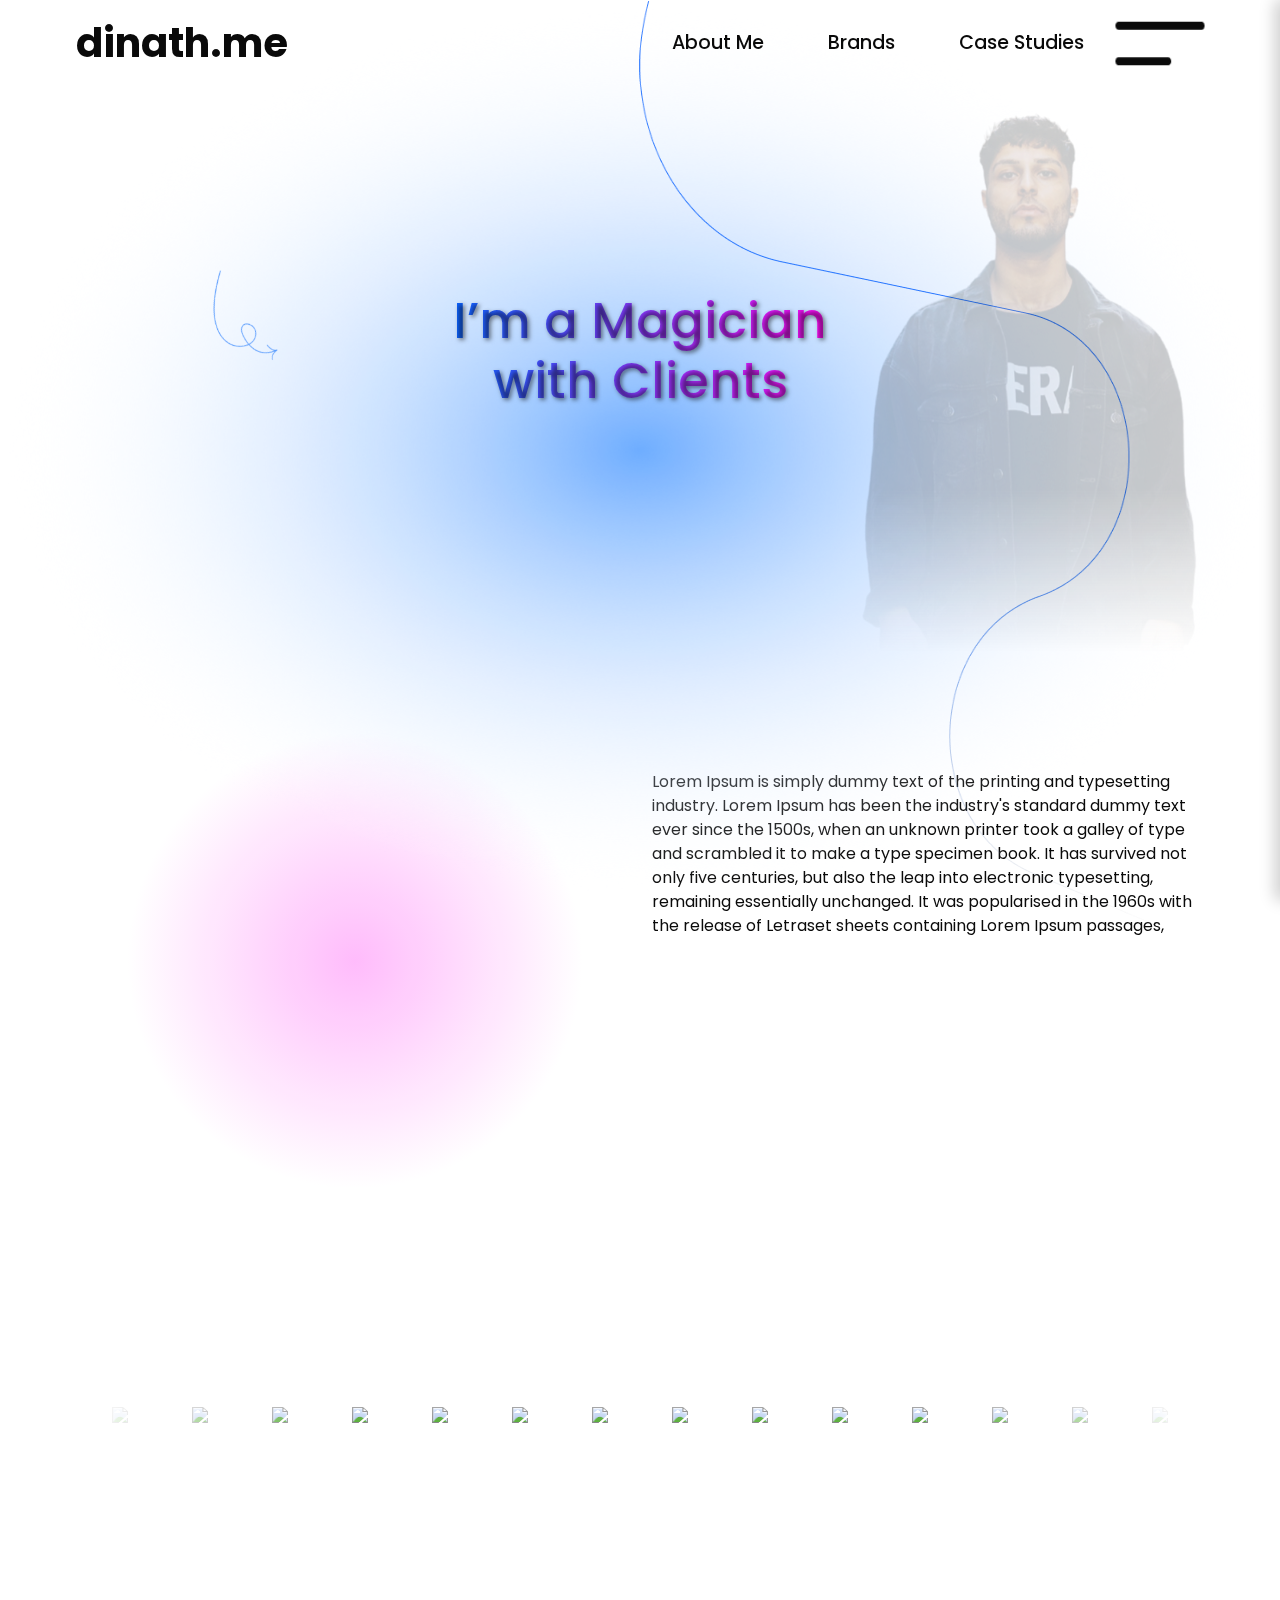
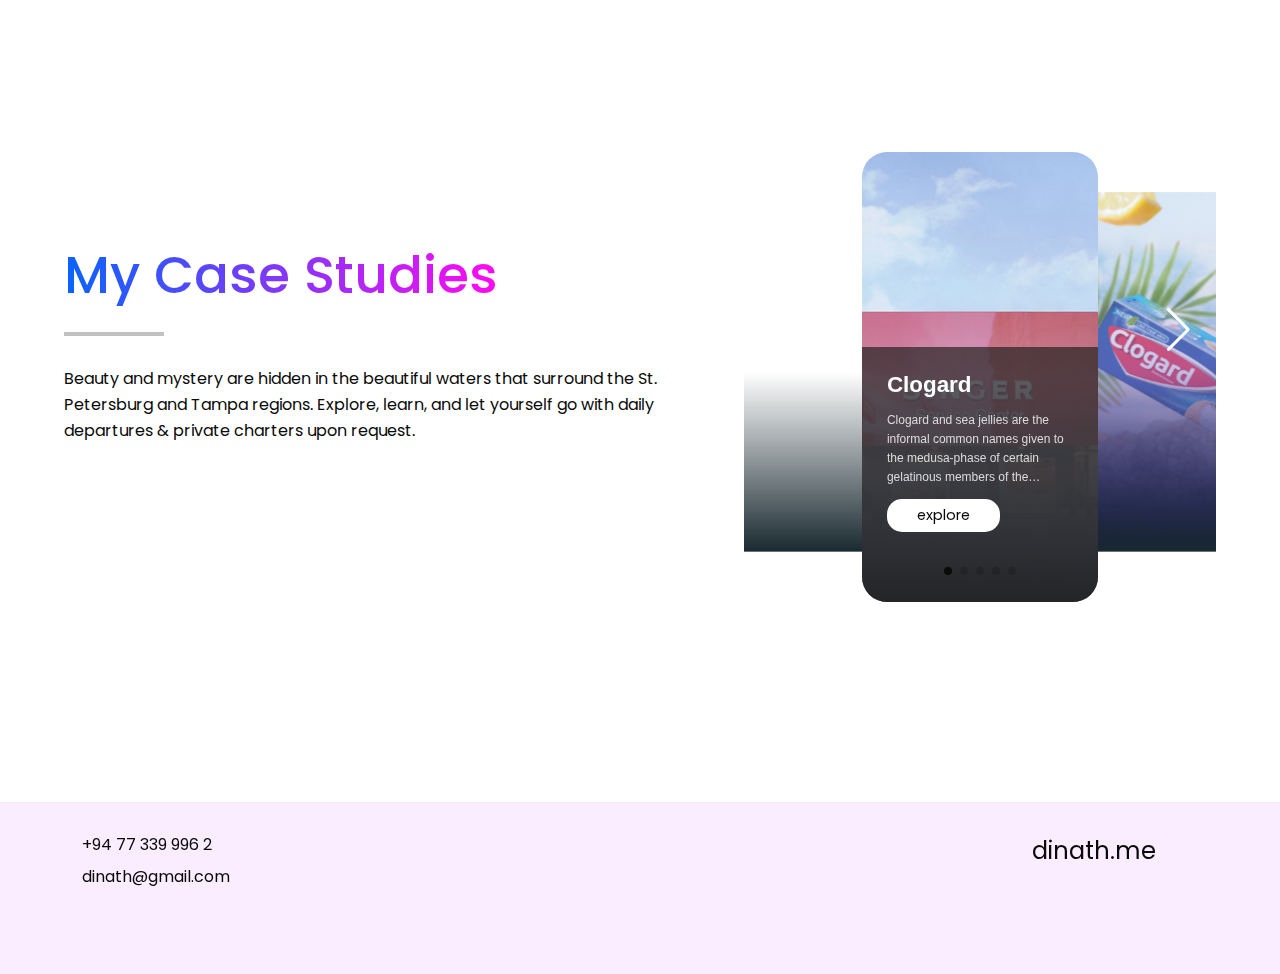
==== commit 89836766: "push to git" ====
--- a/index.html
+++ b/index.html
@@ -197,14 +197,14 @@
               <div class="swiper-wrapper">
                 <div class="swiper-slide swiper-slide--one">
                   <div>
-                    <h2>Jellyfish</h2>
-                    <p>Jellyfish and sea jellies are the informal common names given to the medusa-phase of certain gelatinous members of the subphylum Medusozoa, a major part of the phylum Cnidaria.</p>
+                    <h2>Clogard</h2>
+                    <p>Clogard and sea jellies are the informal common names given to the medusa-phase of certain gelatinous members of the subphylum Medusozoa, a major part of the phylum Cnidaria.</p>
                     <a href="single-case-studies.html" target="_blank">explore</a>
                   </div>
                 </div>
                 <div class="swiper-slide swiper-slide--two">
                   <div>
-                    <h2>Seahorse</h2>
+                    <h2>Gold</h2>
                     <p>
                       Experience the magic of a Florida sunset like never before on our daily Sunset Cruise. Departing from St. Petersburg, this 90-minute excursion offers the perfect vantage point to witness the breathtaking hues of the setting sun reflecting off the tranquil waters. Join us aboard to find that sweet spot where sky meets sea in a spectacular display of color and light.
                     </p>
@@ -215,7 +215,7 @@
                 <div class="swiper-slide swiper-slide--three">
           
                   <div>
-                    <h2>octopus</h2>
+                    <h2>Singer</h2>
                     <p>
                       Octopuses inhabit various regions of the ocean, including coral reefs, pelagic waters, and the seabed; some live in the intertidal zone and others at abyssal depths. Most species grow quickly, mature early, and are short-lived.
                     </p>
@@ -226,7 +226,7 @@
                 <div class="swiper-slide swiper-slide--four">
           
                   <div>
-                    <h2>Shark</h2>
+                    <h2>Rocell</h2>
                     <p>
                       Sharks are a group of elasmobranch fish characterized by a cartilaginous skeleton, five to seven gill slits on the sides of the head, and pectoral fins that are not fused to the head.
                     </p>
@@ -237,7 +237,7 @@
                 <div class="swiper-slide swiper-slide--five">
           
                   <div>
-                    <h2>Dolphin</h2>
+                    <h2>Brandix</h2>
                     <p>
                       Dolphins are widespread. Most species prefer the warm waters of the tropic zones, but some, such as the right whale dolphin, prefer colder climates. Dolphins feed largely on fish and squid, but a few, such as the orca, feed on large mammals such as seals.
                     </p>
--- a/css/theme.css
+++ b/css/theme.css
@@ -5,5 +5,5 @@
 */:root,[data-bs-theme=light]{--bs-blue:#0d6efd;--bs-indigo:#6610f2;--bs-purple:#6f42c1;--bs-pink:#d63384;--bs-red:#dc3545;--bs-orange:#fd7e14;--bs-yellow:#ffc107;--bs-green:#198754;--bs-teal:#20c997;--bs-cyan:#0dcaf0;--bs-black:#000;--bs-white:#fff;--bs-gray:#6c757d;--bs-gray-dark:#343a40;--bs-gray-100:#f8f9fa;--bs-gray-200:#e9ecef;--bs-gray-300:#dee2e6;--bs-gray-400:#ced4da;--bs-gray-500:#adb5bd;--bs-gray-600:#6c757d;--bs-gray-700:#495057;--bs-gray-800:#343a40;--bs-gray-900:#212529;--bs-primary:#0d6efd;--bs-secondary:#6c757d;--bs-success:#198754;--bs-info:#0dcaf0;--bs-warning:#ffc107;--bs-danger:#dc3545;--bs-light:#f8f9fa;--bs-dark:#212529;--bs-primary-rgb:13,110,253;--bs-secondary-rgb:108,117,125;--bs-success-rgb:25,135,84;--bs-info-rgb:13,202,240;--bs-warning-rgb:255,193,7;--bs-danger-rgb:220,53,69;--bs-light-rgb:248,249,250;--bs-dark-rgb:33,37,41;--bs-primary-text-emphasis:#052c65;--bs-secondary-text-emphasis:#2b2f32;--bs-success-text-emphasis:#0a3622;--bs-info-text-emphasis:#055160;--bs-warning-text-emphasis:#664d03;--bs-danger-text-emphasis:#58151c;--bs-light-text-emphasis:#495057;--bs-dark-text-emphasis:#495057;--bs-primary-bg-subtle:#cfe2ff;--bs-secondary-bg-subtle:#e2e3e5;--bs-success-bg-subtle:#d1e7dd;--bs-info-bg-subtle:#cff4fc;--bs-warning-bg-subtle:#fff3cd;--bs-danger-bg-subtle:#f8d7da;--bs-light-bg-subtle:#fcfcfd;--bs-dark-bg-subtle:#ced4da;--bs-primary-border-subtle:#9ec5fe;--bs-secondary-border-subtle:#c4c8cb;--bs-success-border-subtle:#a3cfbb;--bs-info-border-subtle:#9eeaf9;--bs-warning-border-subtle:#ffe69c;--bs-danger-border-subtle:#f1aeb5;--bs-light-border-subtle:#e9ecef;--bs-dark-border-subtle:#adb5bd;--bs-white-rgb:255,255,255;--bs-black-rgb:0,0,0;--bs-font-sans-serif:system-ui,-apple-system,"Segoe UI",Roboto,"Helvetica Neue","Noto Sans","Liberation Sans",Arial,sans-serif,"Apple Color Emoji","Segoe UI Emoji","Segoe UI Symbol","Noto Color Emoji";--bs-font-monospace:SFMono-Regular,Menlo,Monaco,Consolas,"Liberation Mono","Courier New",monospace;--bs-gradient:linear-gradient(180deg,rgba(255,255,255,0.15),rgba(255,255,255,0));--bs-body-font-family:var(--bs-font-sans-serif);--bs-body-font-size:1rem;--bs-body-font-weight:400;--bs-body-line-height:1.5;--bs-body-color:#212529;--bs-body-color-rgb:33,37,41;--bs-body-bg:#fff;--bs-body-bg-rgb:255,255,255;--bs-emphasis-color:#000;--bs-emphasis-color-rgb:0,0,0;--bs-secondary-color:rgba(33,37,41,0.75);--bs-secondary-color-rgb:33,37,41;--bs-secondary-bg:#e9ecef;--bs-secondary-bg-rgb:233,236,239;--bs-tertiary-color:rgba(33,37,41,0.5);--bs-tertiary-color-rgb:33,37,41;--bs-tertiary-bg:#f8f9fa;--bs-tertiary-bg-rgb:248,249,250;--bs-heading-color:inherit;--bs-link-color:#0d6efd;--bs-link-color-rgb:13,110,253;--bs-link-decoration:underline;--bs-link-hover-color:#0a58ca;--bs-link-hover-color-rgb:10,88,202;--bs-code-color:#d63384;--bs-highlight-color:#212529;--bs-highlight-bg:#fff3cd;--bs-border-width:1px;--bs-border-style:solid;--bs-border-color:#dee2e6;--bs-border-color-translucent:rgba(0,0,0,0.175);--bs-border-radius:.375rem;--bs-border-radius-sm:.25rem;--bs-border-radius-lg:.5rem;--bs-border-radius-xl:1rem;--bs-border-radius-xxl:2rem;--bs-border-radius-2xl:var(--bs-border-radius-xxl);--bs-border-radius-pill:50rem;--bs-box-shadow:0 .5rem 1rem rgba(0,0,0,0.15);--bs-box-shadow-sm:0 .125rem .25rem rgba(0,0,0,0.075);--bs-box-shadow-lg:0 1rem 3rem rgba(0,0,0,0.175);--bs-box-shadow-inset:inset 0 1px 2px rgba(0,0,0,0.075);--bs-focus-ring-width:.25rem;--bs-focus-ring-opacity:.25;--bs-focus-ring-color:rgba(13,110,253,0.25);--bs-form-valid-color:#198754;--bs-form-valid-border-color:#198754;--bs-form-invalid-color:#dc3545;--bs-form-invalid-border-color:#dc3545}[data-bs-theme=dark]{color-scheme:dark;--bs-body-color:#dee2e6;--bs-body-color-rgb:222,226,230;--bs-body-bg:#212529;--bs-body-bg-rgb:33,37,41;--bs-emphasis-color:#fff;--bs-emphasis-color-rgb:255,255,255;--bs-secondary-color:rgba(222,226,230,0.75);--bs-secondary-color-rgb:222,226,230;--bs-secondary-bg:#343a40;--bs-secondary-bg-rgb:52,58,64;--bs-tertiary-color:rgba(222,226,230,0.5);--bs-tertiary-color-rgb:222,226,230;--bs-tertiary-bg:#2b3035;--bs-tertiary-bg-rgb:43,48,53;--bs-primary-text-emphasis:#6ea8fe;--bs-secondary-text-emphasis:#a7acb1;--bs-success-text-emphasis:#75b798;--bs-info-text-emphasis:#6edff6;--bs-warning-text-emphasis:#ffda6a;--bs-danger-text-emphasis:#ea868f;--bs-light-text-emphasis:#f8f9fa;--bs-dark-text-emphasis:#dee2e6;--bs-primary-bg-subtle:#031633;--bs-secondary-bg-subtle:#161719;--bs-success-bg-subtle:#051b11;--bs-info-bg-subtle:#032830;--bs-warning-bg-subtle:#332701;--bs-danger-bg-subtle:#2c0b0e;--bs-light-bg-subtle:#343a40;--bs-dark-bg-subtle:#1a1d20;--bs-primary-border-subtle:#084298;--bs-secondary-border-subtle:#41464b;--bs-success-border-subtle:#0f5132;--bs-info-border-subtle:#087990;--bs-warning-border-subtle:#997404;--bs-danger-border-subtle:#842029;--bs-light-border-subtle:#495057;--bs-dark-border-subtle:#343a40;--bs-heading-color:inherit;--bs-link-color:#6ea8fe;--bs-link-hover-color:#8bb9fe;--bs-link-color-rgb:110,168,254;--bs-link-hover-color-rgb:139,185,254;--bs-code-color:#e685b5;--bs-highlight-color:#dee2e6;--bs-highlight-bg:#664d03;--bs-border-color:#495057;--bs-border-color-translucent:rgba(255,255,255,0.15);--bs-form-valid-color:#75b798;--bs-form-valid-border-color:#75b798;--bs-form-invalid-color:#ea868f;--bs-form-invalid-border-color:#ea868f}*,::after,::before{box-sizing:border-box}@media(prefers-reduced-motion:no-preference){:root{scroll-behavior:smooth}}body{margin:0;font-family:var(--bs-body-font-family);font-size:var(--bs-body-font-size);font-weight:var(--bs-body-font-weight);line-height:var(--bs-body-line-height);color:var(--bs-body-color);text-align:var(--bs-body-text-align);background-color:var(--bs-body-bg);-webkit-text-size-adjust:100%;-webkit-tap-highlight-color:transparent}hr{margin:1rem 0;color:inherit;border:0;border-top:var(--bs-border-width) solid;opacity:.25}.h1,.h2,.h3,.h4,.h5,.h6,h1,h2,h3,h4,h5,h6{margin-top:0;margin-bottom:.5rem;font-weight:500;line-height:1.2;color:var(--bs-heading-color)}.h1,h1{font-size:calc(1.375rem + 1.5vw)}@media(min-width:1200px){.h1,h1{font-size:2.5rem}}.h2,h2{font-size:calc(1.325rem + .9vw)}@media(min-width:1200px){.h2,h2{font-size:2rem}}.h3,h3{font-size:calc(1.3rem + .6vw)}@media(min-width:1200px){.h3,h3{font-size:1.75rem}}.h4,h4{font-size:calc(1.275rem + .3vw)}@media(min-width:1200px){.h4,h4{font-size:1.5rem}}.h5,h5{font-size:1.25rem}.h6,h6{font-size:1rem}p{margin-top:0;margin-bottom:1rem}abbr[title]{-webkit-text-decoration:underline dotted;text-decoration:underline dotted;cursor:help;-webkit-text-decoration-skip-ink:none;text-decoration-skip-ink:none}address{margin-bottom:1rem;font-style:normal;line-height:inherit}ol,ul{padding-left:2rem}dl,ol,ul{margin-top:0;margin-bottom:1rem}ol ol,ol ul,ul ol,ul ul{margin-bottom:0}dt{font-weight:700}dd{margin-bottom:.5rem;margin-left:0}blockquote{margin:0 0 1rem}b,strong{font-weight:bolder}.small,small{font-size:.875em}.mark,mark{padding:.1875em;color:var(--bs-highlight-color);background-color:var(--bs-highlight-bg)}sub,sup{position:relative;font-size:.75em;line-height:0;vertical-align:baseline}sub{bottom:-.25em}sup{top:-.5em}a{color:rgba(var(--bs-link-color-rgb),var(--bs-link-opacity,1));text-decoration:underline}a:hover{--bs-link-color-rgb:var(--bs-link-hover-color-rgb)}a:not([href]):not([class]),a:not([href]):not([class]):hover{color:inherit;text-decoration:none}code,kbd,pre,samp{font-family:var(--bs-font-monospace);font-size:1em}pre{display:block;margin-top:0;margin-bottom:1rem;overflow:auto;font-size:.875em}pre code{font-size:inherit;color:inherit;word-break:normal}code{font-size:.875em;color:var(--bs-code-color);word-wrap:break-word}a>code{color:inherit}kbd{padding:.1875rem .375rem;font-size:.875em;color:var(--bs-body-bg);background-color:var(--bs-body-color);border-radius:.25rem}kbd kbd{padding:0;font-size:1em}figure{margin:0 0 1rem}img,svg{vertical-align:middle}table{caption-side:bottom;border-collapse:collapse}caption{padding-top:.5rem;padding-bottom:.5rem;color:var(--bs-secondary-color);text-align:left}th{text-align:inherit;text-align:-webkit-match-parent}tbody,td,tfoot,th,thead,tr{border-color:inherit;border-style:solid;border-width:0}label{display:inline-block}button{border-radius:0}button:focus:not(:focus-visible){outline:0}button,input,optgroup,select,textarea{margin:0;font-family:inherit;font-size:inherit;line-height:inherit}button,select{text-transform:none}[role=button]{cursor:pointer}select{word-wrap:normal}select:disabled{opacity:1}[list]:not([type=date]):not([type=datetime-local]):not([type=month]):not([type=week]):not([type=time])::-webkit-calendar-picker-indicator{display:none !important}[type=button],[type=reset],[type=submit],button{-webkit-appearance:button}[type=button]:not(:disabled),[type=reset]:not(:disabled),[type=submit]:not(:disabled),button:not(:disabled){cursor:pointer}::-moz-focus-inner{padding:0;border-style:none}textarea{resize:vertical}fieldset{min-width:0;padding:0;margin:0;border:0}legend{float:left;width:100%;padding:0;margin-bottom:.5rem;font-size:calc(1.275rem + .3vw);line-height:inherit}@media(min-width:1200px){legend{font-size:1.5rem}}legend+*{clear:left}::-webkit-datetime-edit-day-field,::-webkit-datetime-edit-fields-wrapper,::-webkit-datetime-edit-hour-field,::-webkit-datetime-edit-minute,::-webkit-datetime-edit-month-field,::-webkit-datetime-edit-text,::-webkit-datetime-edit-year-field{padding:0}::-webkit-inner-spin-button{height:auto}[type=search]{-webkit-appearance:textfield;outline-offset:-2px}::-webkit-search-decoration{-webkit-appearance:none}::-webkit-color-swatch-wrapper{padding:0}::-webkit-file-upload-button{font:inherit;-webkit-appearance:button}::file-selector-button{font:inherit;-webkit-appearance:button}output{display:inline-block}iframe{border:0}summary{display:list-item;cursor:pointer}progress{vertical-align:baseline}[hidden]{display:none !important}.lead{font-size:1.25rem;font-weight:300}.display-1{font-size:calc(1.625rem + 4.5vw);font-weight:300;line-height:1.2}@media(min-width:1200px){.display-1{font-size:5rem}}.display-2{font-size:calc(1.575rem + 3.9vw);font-weight:300;line-height:1.2}@media(min-width:1200px){.display-2{font-size:4.5rem}}.display-3{font-size:calc(1.525rem + 3.3vw);font-weight:300;line-height:1.2}@media(min-width:1200px){.display-3{font-size:4rem}}.display-4{font-size:calc(1.475rem + 2.7vw);font-weight:300;line-height:1.2}@media(min-width:1200px){.display-4{font-size:3.5rem}}.display-5{font-size:calc(1.425rem + 2.1vw);font-weight:300;line-height:1.2}@media(min-width:1200px){.display-5{font-size:3rem}}.display-6{font-size:calc(1.375rem + 1.5vw);font-weight:300;line-height:1.2}@media(min-width:1200px){.display-6{font-size:2.5rem}}.list-unstyled{padding-left:0;list-style:none}.list-inline{padding-left:0;list-style:none}.list-inline-item{display:inline-block}.list-inline-item:not(:last-child){margin-right:.5rem}.initialism{font-size:.875em;text-transform:uppercase}.blockquote{margin-bottom:1rem;font-size:1.25rem}.blockquote>:last-child{margin-bottom:0}.blockquote-footer{margin-top:-1rem;margin-bottom:1rem;font-size:.875em;color:#6c757d}.blockquote-footer::before{content:"— "}.img-fluid{max-width:100%;height:auto}.img-thumbnail{padding:.25rem;background-color:var(--bs-body-bg);border:var(--bs-border-width) solid var(--bs-border-color);border-radius:var(--bs-border-radius);max-width:100%;height:auto}.figure{display:inline-block}.figure-img{margin-bottom:.5rem;line-height:1}.figure-caption{font-size:.875em;color:var(--bs-secondary-color)}.container,.container-fluid,.container-lg,.container-md,.container-sm,.container-xl,.container-xxl{--bs-gutter-x:1.5rem;--bs-gutter-y:0;width:100%;padding-right:calc(var(--bs-gutter-x) * .5);padding-left:calc(var(--bs-gutter-x) * .5);margin-right:auto;margin-left:auto}@media(min-width:576px){.container,.container-sm{max-width:540px}}@media(min-width:768px){.container,.container-md,.container-sm{max-width:720px}}@media(min-width:992px){.container,.container-lg,.container-md,.container-sm{max-width:960px}}@media(min-width:1200px){.container,.container-lg,.container-md,.container-sm,.container-xl{max-width:1140px}}@media(min-width:1400px){.container,.container-lg,.container-md,.container-sm,.container-xl,.container-xxl{max-width:1320px}}:root{--bs-breakpoint-xs:0;--bs-breakpoint-sm:576px;--bs-breakpoint-md:768px;--bs-breakpoint-lg:992px;--bs-breakpoint-xl:1200px;--bs-breakpoint-xxl:1400px}.row{--bs-gutter-x:1.5rem;--bs-gutter-y:0;display:flex;flex-wrap:wrap;margin-top:calc(-1 * var(--bs-gutter-y));margin-right:calc(-.5 * var(--bs-gutter-x));margin-left:calc(-.5 * var(--bs-gutter-x))}.row>*{flex-shrink:0;width:100%;max-width:100%;padding-right:calc(var(--bs-gutter-x) * .5);padding-left:calc(var(--bs-gutter-x) * .5);margin-top:var(--bs-gutter-y)}.col{flex:1 0 0}.row-cols-auto>*{flex:0 0 auto;width:auto}.row-cols-1>*{flex:0 0 auto;width:100%}.row-cols-2>*{flex:0 0 auto;width:50%}.row-cols-3>*{flex:0 0 auto;width:33.33333333%}.row-cols-4>*{flex:0 0 auto;width:25%}.row-cols-5>*{flex:0 0 auto;width:20%}.row-cols-6>*{flex:0 0 auto;width:16.66666667%}.col-auto{flex:0 0 auto;width:auto}.col-1{flex:0 0 auto;width:8.33333333%}.col-2{flex:0 0 auto;width:16.66666667%}.col-3{flex:0 0 auto;width:25%}.col-4{flex:0 0 auto;width:33.33333333%}.col-5{flex:0 0 auto;width:41.66666667%}.col-6{flex:0 0 auto;width:50%}.col-7{flex:0 0 auto;width:58.33333333%}.col-8{flex:0 0 auto;width:66.66666667%}.col-9{flex:0 0 auto;width:75%}.col-10{flex:0 0 auto;width:83.33333333%}.col-11{flex:0 0 auto;width:91.66666667%}.col-12{flex:0 0 auto;width:100%}.offset-1{margin-left:8.33333333%}.offset-2{margin-left:16.66666667%}.offset-3{margin-left:25%}.offset-4{margin-left:33.33333333%}.offset-5{margin-left:41.66666667%}.offset-6{margin-left:50%}.offset-7{margin-left:58.33333333%}.offset-8{margin-left:66.66666667%}.offset-9{margin-left:75%}.offset-10{margin-left:83.33333333%}.offset-11{margin-left:91.66666667%}.g-0,.gx-0{--bs-gutter-x:0}.g-0,.gy-0{--bs-gutter-y:0}.g-1,.gx-1{--bs-gutter-x:.25rem}.g-1,.gy-1{--bs-gutter-y:.25rem}.g-2,.gx-2{--bs-gutter-x:.5rem}.g-2,.gy-2{--bs-gutter-y:.5rem}.g-3,.gx-3{--bs-gutter-x:1rem}.g-3,.gy-3{--bs-gutter-y:1rem}.g-4,.gx-4{--bs-gutter-x:1.5rem}.g-4,.gy-4{--bs-gutter-y:1.5rem}.g-5,.gx-5{--bs-gutter-x:3rem}.g-5,.gy-5{--bs-gutter-y:3rem}@media(min-width:576px){.col-sm{flex:1 0 0}.row-cols-sm-auto>*{flex:0 0 auto;width:auto}.row-cols-sm-1>*{flex:0 0 auto;width:100%}.row-cols-sm-2>*{flex:0 0 auto;width:50%}.row-cols-sm-3>*{flex:0 0 auto;width:33.33333333%}.row-cols-sm-4>*{flex:0 0 auto;width:25%}.row-cols-sm-5>*{flex:0 0 auto;width:20%}.row-cols-sm-6>*{flex:0 0 auto;width:16.66666667%}.col-sm-auto{flex:0 0 auto;width:auto}.col-sm-1{flex:0 0 auto;width:8.33333333%}.col-sm-2{flex:0 0 auto;width:16.66666667%}.col-sm-3{flex:0 0 auto;width:25%}.col-sm-4{flex:0 0 auto;width:33.33333333%}.col-sm-5{flex:0 0 auto;width:41.66666667%}.col-sm-6{flex:0 0 auto;width:50%}.col-sm-7{flex:0 0 auto;width:58.33333333%}.col-sm-8{flex:0 0 auto;width:66.66666667%}.col-sm-9{flex:0 0 auto;width:75%}.col-sm-10{flex:0 0 auto;width:83.33333333%}.col-sm-11{flex:0 0 auto;width:91.66666667%}.col-sm-12{flex:0 0 auto;width:100%}.offset-sm-0{margin-left:0}.offset-sm-1{margin-left:8.33333333%}.offset-sm-2{margin-left:16.66666667%}.offset-sm-3{margin-left:25%}.offset-sm-4{margin-left:33.33333333%}.offset-sm-5{margin-left:41.66666667%}.offset-sm-6{margin-left:50%}.offset-sm-7{margin-left:58.33333333%}.offset-sm-8{margin-left:66.66666667%}.offset-sm-9{margin-left:75%}.offset-sm-10{margin-left:83.33333333%}.offset-sm-11{margin-left:91.66666667%}.g-sm-0,.gx-sm-0{--bs-gutter-x:0}.g-sm-0,.gy-sm-0{--bs-gutter-y:0}.g-sm-1,.gx-sm-1{--bs-gutter-x:.25rem}.g-sm-1,.gy-sm-1{--bs-gutter-y:.25rem}.g-sm-2,.gx-sm-2{--bs-gutter-x:.5rem}.g-sm-2,.gy-sm-2{--bs-gutter-y:.5rem}.g-sm-3,.gx-sm-3{--bs-gutter-x:1rem}.g-sm-3,.gy-sm-3{--bs-gutter-y:1rem}.g-sm-4,.gx-sm-4{--bs-gutter-x:1.5rem}.g-sm-4,.gy-sm-4{--bs-gutter-y:1.5rem}.g-sm-5,.gx-sm-5{--bs-gutter-x:3rem}.g-sm-5,.gy-sm-5{--bs-gutter-y:3rem}}@media(min-width:768px){.col-md{flex:1 0 0}.row-cols-md-auto>*{flex:0 0 auto;width:auto}.row-cols-md-1>*{flex:0 0 auto;width:100%}.row-cols-md-2>*{flex:0 0 auto;width:50%}.row-cols-md-3>*{flex:0 0 auto;width:33.33333333%}.row-cols-md-4>*{flex:0 0 auto;width:25%}.row-cols-md-5>*{flex:0 0 auto;width:20%}.row-cols-md-6>*{flex:0 0 auto;width:16.66666667%}.col-md-auto{flex:0 0 auto;width:auto}.col-md-1{flex:0 0 auto;width:8.33333333%}.col-md-2{flex:0 0 auto;width:16.66666667%}.col-md-3{flex:0 0 auto;width:25%}.col-md-4{flex:0 0 auto;width:33.33333333%}.col-md-5{flex:0 0 auto;width:41.66666667%}.col-md-6{flex:0 0 auto;width:50%}.col-md-7{flex:0 0 auto;width:58.33333333%}.col-md-8{flex:0 0 auto;width:66.66666667%}.col-md-9{flex:0 0 auto;width:75%}.col-md-10{flex:0 0 auto;width:83.33333333%}.col-md-11{flex:0 0 auto;width:91.66666667%}.col-md-12{flex:0 0 auto;width:100%}.offset-md-0{margin-left:0}.offset-md-1{margin-left:8.33333333%}.offset-md-2{margin-left:16.66666667%}.offset-md-3{margin-left:25%}.offset-md-4{margin-left:33.33333333%}.offset-md-5{margin-left:41.66666667%}.offset-md-6{margin-left:50%}.offset-md-7{margin-left:58.33333333%}.offset-md-8{margin-left:66.66666667%}.offset-md-9{margin-left:75%}.offset-md-10{margin-left:83.33333333%}.offset-md-11{margin-left:91.66666667%}.g-md-0,.gx-md-0{--bs-gutter-x:0}.g-md-0,.gy-md-0{--bs-gutter-y:0}.g-md-1,.gx-md-1{--bs-gutter-x:.25rem}.g-md-1,.gy-md-1{--bs-gutter-y:.25rem}.g-md-2,.gx-md-2{--bs-gutter-x:.5rem}.g-md-2,.gy-md-2{--bs-gutter-y:.5rem}.g-md-3,.gx-md-3{--bs-gutter-x:1rem}.g-md-3,.gy-md-3{--bs-gutter-y:1rem}.g-md-4,.gx-md-4{--bs-gutter-x:1.5rem}.g-md-4,.gy-md-4{--bs-gutter-y:1.5rem}.g-md-5,.gx-md-5{--bs-gutter-x:3rem}.g-md-5,.gy-md-5{--bs-gutter-y:3rem}}@media(min-width:992px){.col-lg{flex:1 0 0}.row-cols-lg-auto>*{flex:0 0 auto;width:auto}.row-cols-lg-1>*{flex:0 0 auto;width:100%}.row-cols-lg-2>*{flex:0 0 auto;width:50%}.row-cols-lg-3>*{flex:0 0 auto;width:33.33333333%}.row-cols-lg-4>*{flex:0 0 auto;width:25%}.row-cols-lg-5>*{flex:0 0 auto;width:20%}.row-cols-lg-6>*{flex:0 0 auto;width:16.66666667%}.col-lg-auto{flex:0 0 auto;width:auto}.col-lg-1{flex:0 0 auto;width:8.33333333%}.col-lg-2{flex:0 0 auto;width:16.66666667%}.col-lg-3{flex:0 0 auto;width:25%}.col-lg-4{flex:0 0 auto;width:33.33333333%}.col-lg-5{flex:0 0 auto;width:41.66666667%}.col-lg-6{flex:0 0 auto;width:50%}.col-lg-7{flex:0 0 auto;width:58.33333333%}.col-lg-8{flex:0 0 auto;width:66.66666667%}.col-lg-9{flex:0 0 auto;width:75%}.col-lg-10{flex:0 0 auto;width:83.33333333%}.col-lg-11{flex:0 0 auto;width:91.66666667%}.col-lg-12{flex:0 0 auto;width:100%}.offset-lg-0{margin-left:0}.offset-lg-1{margin-left:8.33333333%}.offset-lg-2{margin-left:16.66666667%}.offset-lg-3{margin-left:25%}.offset-lg-4{margin-left:33.33333333%}.offset-lg-5{margin-left:41.66666667%}.offset-lg-6{margin-left:50%}.offset-lg-7{margin-left:58.33333333%}.offset-lg-8{margin-left:66.66666667%}.offset-lg-9{margin-left:75%}.offset-lg-10{margin-left:83.33333333%}.offset-lg-11{margin-left:91.66666667%}.g-lg-0,.gx-lg-0{--bs-gutter-x:0}.g-lg-0,.gy-lg-0{--bs-gutter-y:0}.g-lg-1,.gx-lg-1{--bs-gutter-x:.25rem}.g-lg-1,.gy-lg-1{--bs-gutter-y:.25rem}.g-lg-2,.gx-lg-2{--bs-gutter-x:.5rem}.g-lg-2,.gy-lg-2{--bs-gutter-y:.5rem}.g-lg-3,.gx-lg-3{--bs-gutter-x:1rem}.g-lg-3,.gy-lg-3{--bs-gutter-y:1rem}.g-lg-4,.gx-lg-4{--bs-gutter-x:1.5rem}.g-lg-4,.gy-lg-4{--bs-gutter-y:1.5rem}.g-lg-5,.gx-lg-5{--bs-gutter-x:3rem}.g-lg-5,.gy-lg-5{--bs-gutter-y:3rem}}@media(min-width:1200px){.col-xl{flex:1 0 0}.row-cols-xl-auto>*{flex:0 0 auto;width:auto}.row-cols-xl-1>*{flex:0 0 auto;width:100%}.row-cols-xl-2>*{flex:0 0 auto;width:50%}.row-cols-xl-3>*{flex:0 0 auto;width:33.33333333%}.row-cols-xl-4>*{flex:0 0 auto;width:25%}.row-cols-xl-5>*{flex:0 0 auto;width:20%}.row-cols-xl-6>*{flex:0 0 auto;width:16.66666667%}.col-xl-auto{flex:0 0 auto;width:auto}.col-xl-1{flex:0 0 auto;width:8.33333333%}.col-xl-2{flex:0 0 auto;width:16.66666667%}.col-xl-3{flex:0 0 auto;width:25%}.col-xl-4{flex:0 0 auto;width:33.33333333%}.col-xl-5{flex:0 0 auto;width:41.66666667%}.col-xl-6{flex:0 0 auto;width:50%}.col-xl-7{flex:0 0 auto;width:58.33333333%}.col-xl-8{flex:0 0 auto;width:66.66666667%}.col-xl-9{flex:0 0 auto;width:75%}.col-xl-10{flex:0 0 auto;width:83.33333333%}.col-xl-11{flex:0 0 auto;width:91.66666667%}.col-xl-12{flex:0 0 auto;width:100%}.offset-xl-0{margin-left:0}.offset-xl-1{margin-left:8.33333333%}.offset-xl-2{margin-left:16.66666667%}.offset-xl-3{margin-left:25%}.offset-xl-4{margin-left:33.33333333%}.offset-xl-5{margin-left:41.66666667%}.offset-xl-6{margin-left:50%}.offset-xl-7{margin-left:58.33333333%}.offset-xl-8{margin-left:66.66666667%}.offset-xl-9{margin-left:75%}.offset-xl-10{margin-left:83.33333333%}.offset-xl-11{margin-left:91.66666667%}.g-xl-0,.gx-xl-0{--bs-gutter-x:0}.g-xl-0,.gy-xl-0{--bs-gutter-y:0}.g-xl-1,.gx-xl-1{--bs-gutter-x:.25rem}.g-xl-1,.gy-xl-1{--bs-gutter-y:.25rem}.g-xl-2,.gx-xl-2{--bs-gutter-x:.5rem}.g-xl-2,.gy-xl-2{--bs-gutter-y:.5rem}.g-xl-3,.gx-xl-3{--bs-gutter-x:1rem}.g-xl-3,.gy-xl-3{--bs-gutter-y:1rem}.g-xl-4,.gx-xl-4{--bs-gutter-x:1.5rem}.g-xl-4,.gy-xl-4{--bs-gutter-y:1.5rem}.g-xl-5,.gx-xl-5{--bs-gutter-x:3rem}.g-xl-5,.gy-xl-5{--bs-gutter-y:3rem}}@media(min-width:1400px){.col-xxl{flex:1 0 0}.row-cols-xxl-auto>*{flex:0 0 auto;width:auto}.row-cols-xxl-1>*{flex:0 0 auto;width:100%}.row-cols-xxl-2>*{flex:0 0 auto;width:50%}.row-cols-xxl-3>*{flex:0 0 auto;width:33.33333333%}.row-cols-xxl-4>*{flex:0 0 auto;width:25%}.row-cols-xxl-5>*{flex:0 0 auto;width:20%}.row-cols-xxl-6>*{flex:0 0 auto;width:16.66666667%}.col-xxl-auto{flex:0 0 auto;width:auto}.col-xxl-1{flex:0 0 auto;width:8.33333333%}.col-xxl-2{flex:0 0 auto;width:16.66666667%}.col-xxl-3{flex:0 0 auto;width:25%}.col-xxl-4{flex:0 0 auto;width:33.33333333%}.col-xxl-5{flex:0 0 auto;width:41.66666667%}.col-xxl-6{flex:0 0 auto;width:50%}.col-xxl-7{flex:0 0 auto;width:58.33333333%}.col-xxl-8{flex:0 0 auto;width:66.66666667%}.col-xxl-9{flex:0 0 auto;width:75%}.col-xxl-10{flex:0 0 auto;width:83.33333333%}.col-xxl-11{flex:0 0 auto;width:91.66666667%}.col-xxl-12{flex:0 0 auto;width:100%}.offset-xxl-0{margin-left:0}.offset-xxl-1{margin-left:8.33333333%}.offset-xxl-2{margin-left:16.66666667%}.offset-xxl-3{margin-left:25%}.offset-xxl-4{margin-left:33.33333333%}.offset-xxl-5{margin-left:41.66666667%}.offset-xxl-6{margin-left:50%}.offset-xxl-7{margin-left:58.33333333%}.offset-xxl-8{margin-left:66.66666667%}.offset-xxl-9{margin-left:75%}.offset-xxl-10{margin-left:83.33333333%}.offset-xxl-11{margin-left:91.66666667%}.g-xxl-0,.gx-xxl-0{--bs-gutter-x:0}.g-xxl-0,.gy-xxl-0{--bs-gutter-y:0}.g-xxl-1,.gx-xxl-1{--bs-gutter-x:.25rem}.g-xxl-1,.gy-xxl-1{--bs-gutter-y:.25rem}.g-xxl-2,.gx-xxl-2{--bs-gutter-x:.5rem}.g-xxl-2,.gy-xxl-2{--bs-gutter-y:.5rem}.g-xxl-3,.gx-xxl-3{--bs-gutter-x:1rem}.g-xxl-3,.gy-xxl-3{--bs-gutter-y:1rem}.g-xxl-4,.gx-xxl-4{--bs-gutter-x:1.5rem}.g-xxl-4,.gy-xxl-4{--bs-gutter-y:1.5rem}.g-xxl-5,.gx-xxl-5{--bs-gutter-x:3rem}.g-xxl-5,.gy-xxl-5{--bs-gutter-y:3rem}}.table{--bs-table-color-type:initial;--bs-table-bg-type:initial;--bs-table-color-state:initial;--bs-table-bg-state:initial;--bs-table-color:var(--bs-emphasis-color);--bs-table-bg:var(--bs-body-bg);--bs-table-border-color:var(--bs-border-color);--bs-table-accent-bg:transparent;--bs-table-striped-color:var(--bs-emphasis-color);--bs-table-striped-bg:rgba(var(--bs-emphasis-color-rgb),0.05);--bs-table-active-color:var(--bs-emphasis-color);--bs-table-active-bg:rgba(var(--bs-emphasis-color-rgb),0.1);--bs-table-hover-color:var(--bs-emphasis-color);--bs-table-hover-bg:rgba(var(--bs-emphasis-color-rgb),0.075);width:100%;margin-bottom:1rem;vertical-align:top;border-color:var(--bs-table-border-color)}.table>:not(caption)>*>*{padding:.5rem .5rem;color:var(--bs-table-color-state,var(--bs-table-color-type,var(--bs-table-color)));background-color:var(--bs-table-bg);border-bottom-width:var(--bs-border-width);box-shadow:inset 0 0 0 9999px var(--bs-table-bg-state,var(--bs-table-bg-type,var(--bs-table-accent-bg)))}.table>tbody{vertical-align:inherit}.table>thead{vertical-align:bottom}.table-group-divider{border-top:calc(var(--bs-border-width) * 2) solid currentcolor}.caption-top{caption-side:top}.table-sm>:not(caption)>*>*{padding:.25rem .25rem}.table-bordered>:not(caption)>*{border-width:var(--bs-border-width) 0}.table-bordered>:not(caption)>*>*{border-width:0 var(--bs-border-width)}.table-borderless>:not(caption)>*>*{border-bottom-width:0}.table-borderless>:not(:first-child){border-top-width:0}.table-striped>tbody>tr:nth-of-type(odd)>*{--bs-table-color-type:var(--bs-table-striped-color);--bs-table-bg-type:var(--bs-table-striped-bg)}.table-striped-columns>:not(caption)>tr>:nth-child(2n){--bs-table-color-type:var(--bs-table-striped-color);--bs-table-bg-type:var(--bs-table-striped-bg)}.table-active{--bs-table-color-state:var(--bs-table-active-color);--bs-table-bg-state:var(--bs-table-active-bg)}.table-hover>tbody>tr:hover>*{--bs-table-color-state:var(--bs-table-hover-color);--bs-table-bg-state:var(--bs-table-hover-bg)}.table-primary{--bs-table-color:#000;--bs-table-bg:#cfe2ff;--bs-table-border-color:#a6b5cc;--bs-table-striped-bg:#c5d7f2;--bs-table-striped-color:#000;--bs-table-active-bg:#bacbe6;--bs-table-active-color:#000;--bs-table-hover-bg:#bfd1ec;--bs-table-hover-color:#000;color:var(--bs-table-color);border-color:var(--bs-table-border-color)}.table-secondary{--bs-table-color:#000;--bs-table-bg:#e2e3e5;--bs-table-border-color:#b5b6b7;--bs-table-striped-bg:#d7d8da;--bs-table-striped-color:#000;--bs-table-active-bg:#cbccce;--bs-table-active-color:#000;--bs-table-hover-bg:#d1d2d4;--bs-table-hover-color:#000;color:var(--bs-table-color);border-color:var(--bs-table-border-color)}.table-success{--bs-table-color:#000;--bs-table-bg:#d1e7dd;--bs-table-border-color:#a7b9b1;--bs-table-striped-bg:#c7dbd2;--bs-table-striped-color:#000;--bs-table-active-bg:#bcd0c7;--bs-table-active-color:#000;--bs-table-hover-bg:#c1d6cc;--bs-table-hover-color:#000;color:var(--bs-table-color);border-color:var(--bs-table-border-color)}.table-info{--bs-table-color:#000;--bs-table-bg:#cff4fc;--bs-table-border-color:#a6c3ca;--bs-table-striped-bg:#c5e8ef;--bs-table-striped-color:#000;--bs-table-active-bg:#badce3;--bs-table-active-color:#000;--bs-table-hover-bg:#bfe2e9;--bs-table-hover-color:#000;color:var(--bs-table-color);border-color:var(--bs-table-border-color)}.table-warning{--bs-table-color:#000;--bs-table-bg:#fff3cd;--bs-table-border-color:#ccc2a4;--bs-table-striped-bg:#f2e7c3;--bs-table-striped-color:#000;--bs-table-active-bg:#e6dbb9;--bs-table-active-color:#000;--bs-table-hover-bg:#ece1be;--bs-table-hover-color:#000;color:var(--bs-table-color);border-color:var(--bs-table-border-color)}.table-danger{--bs-table-color:#000;--bs-table-bg:#f8d7da;--bs-table-border-color:#c6acae;--bs-table-striped-bg:#eccccf;--bs-table-striped-color:#000;--bs-table-active-bg:#dfc2c4;--bs-table-active-color:#000;--bs-table-hover-bg:#e5c7ca;--bs-table-hover-color:#000;color:var(--bs-table-color);border-color:var(--bs-table-border-color)}.table-light{--bs-table-color:#000;--bs-table-bg:#f8f9fa;--bs-table-border-color:#c6c7c8;--bs-table-striped-bg:#ecedee;--bs-table-striped-color:#000;--bs-table-active-bg:#dfe0e1;--bs-table-active-color:#000;--bs-table-hover-bg:#e5e6e7;--bs-table-hover-color:#000;color:var(--bs-table-color);border-color:var(--bs-table-border-color)}.table-dark{--bs-table-color:#fff;--bs-table-bg:#212529;--bs-table-border-color:#4d5154;--bs-table-striped-bg:#2c3034;--bs-table-striped-color:#fff;--bs-table-active-bg:#373b3e;--bs-table-active-color:#fff;--bs-table-hover-bg:#323539;--bs-table-hover-color:#fff;color:var(--bs-table-color);border-color:var(--bs-table-border-color)}.table-responsive{overflow-x:auto;-webkit-overflow-scrolling:touch}@media(max-width:575.98px){.table-responsive-sm{overflow-x:auto;-webkit-overflow-scrolling:touch}}@media(max-width:767.98px){.table-responsive-md{overflow-x:auto;-webkit-overflow-scrolling:touch}}@media(max-width:991.98px){.table-responsive-lg{overflow-x:auto;-webkit-overflow-scrolling:touch}}@media(max-width:1199.98px){.table-responsive-xl{overflow-x:auto;-webkit-overflow-scrolling:touch}}@media(max-width:1399.98px){.table-responsive-xxl{overflow-x:auto;-webkit-overflow-scrolling:touch}}.form-label{margin-bottom:.5rem}.col-form-label{padding-top:calc(.375rem + var(--bs-border-width));padding-bottom:calc(.375rem + var(--bs-border-width));margin-bottom:0;font-size:inherit;line-height:1.5}.col-form-label-lg{padding-top:calc(.5rem + var(--bs-border-width));padding-bottom:calc(.5rem + var(--bs-border-width));font-size:1.25rem}.col-form-label-sm{padding-top:calc(.25rem + var(--bs-border-width));padding-bottom:calc(.25rem + var(--bs-border-width));font-size:.875rem}.form-text{margin-top:.25rem;font-size:.875em;color:var(--bs-secondary-color)}.form-control{display:block;width:100%;padding:.375rem .75rem;font-size:1rem;font-weight:400;line-height:1.5;color:var(--bs-body-color);-webkit-appearance:none;-moz-appearance:none;appearance:none;background-color:var(--bs-body-bg);background-clip:padding-box;border:var(--bs-border-width) solid var(--bs-border-color);border-radius:var(--bs-border-radius);transition:border-color .15s ease-in-out,box-shadow .15s ease-in-out}@media(prefers-reduced-motion:reduce){.form-control{transition:none}}.form-control[type=file]{overflow:hidden}.form-control[type=file]:not(:disabled):not([readonly]){cursor:pointer}.form-control:focus{color:var(--bs-body-color);background-color:var(--bs-body-bg);border-color:#86b7fe;outline:0;box-shadow:0 0 0 .25rem rgba(13,110,253,.25)}.form-control::-webkit-date-and-time-value{min-width:85px;height:1.5em;margin:0}.form-control::-webkit-datetime-edit{display:block;padding:0}.form-control::-moz-placeholder{color:var(--bs-secondary-color);opacity:1}.form-control::placeholder{color:var(--bs-secondary-color);opacity:1}.form-control:disabled{background-color:var(--bs-secondary-bg);opacity:1}.form-control::-webkit-file-upload-button{padding:.375rem .75rem;margin:-.375rem -.75rem;-webkit-margin-end:.75rem;margin-inline-end:.75rem;color:var(--bs-body-color);background-color:var(--bs-tertiary-bg);pointer-events:none;border-color:inherit;border-style:solid;border-width:0;border-inline-end-width:var(--bs-border-width);border-radius:0;-webkit-transition:color .15s ease-in-out,background-color .15s ease-in-out,border-color .15s ease-in-out,box-shadow .15s ease-in-out;transition:color .15s ease-in-out,background-color .15s ease-in-out,border-color .15s ease-in-out,box-shadow .15s ease-in-out}.form-control::file-selector-button{padding:.375rem .75rem;margin:-.375rem -.75rem;-webkit-margin-end:.75rem;margin-inline-end:.75rem;color:var(--bs-body-color);background-color:var(--bs-tertiary-bg);pointer-events:none;border-color:inherit;border-style:solid;border-width:0;border-inline-end-width:var(--bs-border-width);border-radius:0;transition:color .15s ease-in-out,background-color .15s ease-in-out,border-color .15s ease-in-out,box-shadow .15s ease-in-out}@media(prefers-reduced-motion:reduce){.form-control::-webkit-file-upload-button{-webkit-transition:none;transition:none}.form-control::file-selector-button{transition:none}}.form-control:hover:not(:disabled):not([readonly])::-webkit-file-upload-button{background-color:var(--bs-secondary-bg)}.form-control:hover:not(:disabled):not([readonly])::file-selector-button{background-color:var(--bs-secondary-bg)}.form-control-plaintext{display:block;width:100%;padding:.375rem 0;margin-bottom:0;line-height:1.5;color:var(--bs-body-color);background-color:transparent;border:solid transparent;border-width:var(--bs-border-width) 0}.form-control-plaintext:focus{outline:0}.form-control-plaintext.form-control-lg,.form-control-plaintext.form-control-sm{padding-right:0;padding-left:0}.form-control-sm{min-height:calc(1.5em + .5rem + var(--bs-border-width) * 2);padding:.25rem .5rem;font-size:.875rem;border-radius:var(--bs-border-radius-sm)}.form-control-sm::-webkit-file-upload-button{padding:.25rem .5rem;margin:-.25rem -.5rem;-webkit-margin-end:.5rem;margin-inline-end:.5rem}.form-control-sm::file-selector-button{padding:.25rem .5rem;margin:-.25rem -.5rem;-webkit-margin-end:.5rem;margin-inline-end:.5rem}.form-control-lg{min-height:calc(1.5em + 1rem + var(--bs-border-width) * 2);padding:.5rem 1rem;font-size:1.25rem;border-radius:var(--bs-border-radius-lg)}.form-control-lg::-webkit-file-upload-button{padding:.5rem 1rem;margin:-.5rem -1rem;-webkit-margin-end:1rem;margin-inline-end:1rem}.form-control-lg::file-selector-button{padding:.5rem 1rem;margin:-.5rem -1rem;-webkit-margin-end:1rem;margin-inline-end:1rem}textarea.form-control{min-height:calc(1.5em + .75rem + var(--bs-border-width) * 2)}textarea.form-control-sm{min-height:calc(1.5em + .5rem + var(--bs-border-width) * 2)}textarea.form-control-lg{min-height:calc(1.5em + 1rem + var(--bs-border-width) * 2)}.form-control-color{width:3rem;height:calc(1.5em + .75rem + var(--bs-border-width) * 2);padding:.375rem}.form-control-color:not(:disabled):not([readonly]){cursor:pointer}.form-control-color::-moz-color-swatch{border:0 !important;border-radius:var(--bs-border-radius)}.form-control-color::-webkit-color-swatch{border:0 !important;border-radius:var(--bs-border-radius)}.form-control-color.form-control-sm{height:calc(1.5em + .5rem + var(--bs-border-width) * 2)}.form-control-color.form-control-lg{height:calc(1.5em + 1rem + var(--bs-border-width) * 2)}.form-select{--bs-form-select-bg-img:url("data:image/svg+xml,%3csvg xmlns='http://www.w3.org/2000/svg' viewBox='0 0 16 16'%3e%3cpath fill='none' stroke='%23343a40' stroke-linecap='round' stroke-linejoin='round' stroke-width='2' d='m2 5 6 6 6-6'/%3e%3c/svg%3e");display:block;width:100%;padding:.375rem 2.25rem .375rem .75rem;font-size:1rem;font-weight:400;line-height:1.5;color:var(--bs-body-color);-webkit-appearance:none;-moz-appearance:none;appearance:none;background-color:var(--bs-body-bg);background-image:var(--bs-form-select-bg-img),var(--bs-form-select-bg-icon,none);background-repeat:no-repeat;background-position:right .75rem center;background-size:16px 12px;border:var(--bs-border-width) solid var(--bs-border-color);border-radius:var(--bs-border-radius);transition:border-color .15s ease-in-out,box-shadow .15s ease-in-out}@media(prefers-reduced-motion:reduce){.form-select{transition:none}}.form-select:focus{border-color:#86b7fe;outline:0;box-shadow:0 0 0 .25rem rgba(13,110,253,.25)}.form-select[multiple],.form-select[size]:not([size="1"]){padding-right:.75rem;background-image:none}.form-select:disabled{background-color:var(--bs-secondary-bg)}.form-select:-moz-focusring{color:transparent;text-shadow:0 0 0 var(--bs-body-color)}.form-select-sm{padding-top:.25rem;padding-bottom:.25rem;padding-left:.5rem;font-size:.875rem;border-radius:var(--bs-border-radius-sm)}.form-select-lg{padding-top:.5rem;padding-bottom:.5rem;padding-left:1rem;font-size:1.25rem;border-radius:var(--bs-border-radius-lg)}[data-bs-theme=dark] .form-select{--bs-form-select-bg-img:url("data:image/svg+xml,%3csvg xmlns='http://www.w3.org/2000/svg' viewBox='0 0 16 16'%3e%3cpath fill='none' stroke='%23dee2e6' stroke-linecap='round' stroke-linejoin='round' stroke-width='2' d='m2 5 6 6 6-6'/%3e%3c/svg%3e")}.form-check{display:block;min-height:1.5rem;padding-left:1.5em;margin-bottom:.125rem}.form-check .form-check-input{float:left;margin-left:-1.5em}.form-check-reverse{padding-right:1.5em;padding-left:0;text-align:right}.form-check-reverse .form-check-input{float:right;margin-right:-1.5em;margin-left:0}.form-check-input{--bs-form-check-bg:var(--bs-body-bg);flex-shrink:0;width:1em;height:1em;margin-top:.25em;vertical-align:top;-webkit-appearance:none;-moz-appearance:none;appearance:none;background-color:var(--bs-form-check-bg);background-image:var(--bs-form-check-bg-image);background-repeat:no-repeat;background-position:center;background-size:contain;border:var(--bs-border-width) solid var(--bs-border-color);-webkit-print-color-adjust:exact;color-adjust:exact;print-color-adjust:exact}.form-check-input[type=checkbox]{border-radius:.25em}.form-check-input[type=radio]{border-radius:50%}.form-check-input:active{filter:brightness(90%)}.form-check-input:focus{border-color:#86b7fe;outline:0;box-shadow:0 0 0 .25rem rgba(13,110,253,.25)}.form-check-input:checked{background-color:#0d6efd;border-color:#0d6efd}.form-check-input:checked[type=checkbox]{--bs-form-check-bg-image:url("data:image/svg+xml,%3csvg xmlns='http://www.w3.org/2000/svg' viewBox='0 0 20 20'%3e%3cpath fill='none' stroke='%23fff' stroke-linecap='round' stroke-linejoin='round' stroke-width='3' d='m6 10 3 3 6-6'/%3e%3c/svg%3e")}.form-check-input:checked[type=radio]{--bs-form-check-bg-image:url("data:image/svg+xml,%3csvg xmlns='http://www.w3.org/2000/svg' viewBox='-4 -4 8 8'%3e%3ccircle r='2' fill='%23fff'/%3e%3c/svg%3e")}.form-check-input[type=checkbox]:indeterminate{background-color:#0d6efd;border-color:#0d6efd;--bs-form-check-bg-image:url("data:image/svg+xml,%3csvg xmlns='http://www.w3.org/2000/svg' viewBox='0 0 20 20'%3e%3cpath fill='none' stroke='%23fff' stroke-linecap='round' stroke-linejoin='round' stroke-width='3' d='M6 10h8'/%3e%3c/svg%3e")}.form-check-input:disabled{pointer-events:none;filter:none;opacity:.5}.form-check-input:disabled~.form-check-label,.form-check-input[disabled]~.form-check-label{cursor:default;opacity:.5}.form-switch{padding-left:2.5em}.form-switch .form-check-input{--bs-form-switch-bg:url("data:image/svg+xml,%3csvg xmlns='http://www.w3.org/2000/svg' viewBox='-4 -4 8 8'%3e%3ccircle r='3' fill='rgba%280, 0, 0, 0.25%29'/%3e%3c/svg%3e");width:2em;margin-left:-2.5em;background-image:var(--bs-form-switch-bg);background-position:left center;border-radius:2em;transition:background-position .15s ease-in-out}@media(prefers-reduced-motion:reduce){.form-switch .form-check-input{transition:none}}.form-switch .form-check-input:focus{--bs-form-switch-bg:url("data:image/svg+xml,%3csvg xmlns='http://www.w3.org/2000/svg' viewBox='-4 -4 8 8'%3e%3ccircle r='3' fill='%2386b7fe'/%3e%3c/svg%3e")}.form-switch .form-check-input:checked{background-position:right center;--bs-form-switch-bg:url("data:image/svg+xml,%3csvg xmlns='http://www.w3.org/2000/svg' viewBox='-4 -4 8 8'%3e%3ccircle r='3' fill='%23fff'/%3e%3c/svg%3e")}.form-switch.form-check-reverse{padding-right:2.5em;padding-left:0}.form-switch.form-check-reverse .form-check-input{margin-right:-2.5em;margin-left:0}.form-check-inline{display:inline-block;margin-right:1rem}.btn-check{position:absolute;clip:rect(0,0,0,0);pointer-events:none}.btn-check:disabled+.btn,.btn-check[disabled]+.btn{pointer-events:none;filter:none;opacity:.65}[data-bs-theme=dark] .form-switch .form-check-input:not(:checked):not(:focus){--bs-form-switch-bg:url("data:image/svg+xml,%3csvg xmlns='http://www.w3.org/2000/svg' viewBox='-4 -4 8 8'%3e%3ccircle r='3' fill='rgba%28255, 255, 255, 0.25%29'/%3e%3c/svg%3e")}.form-range{width:100%;height:1.5rem;padding:0;-webkit-appearance:none;-moz-appearance:none;appearance:none;background-color:transparent}.form-range:focus{outline:0}.form-range:focus::-webkit-slider-thumb{box-shadow:0 0 0 1px #fff,0 0 0 .25rem rgba(13,110,253,.25)}.form-range:focus::-moz-range-thumb{box-shadow:0 0 0 1px #fff,0 0 0 .25rem rgba(13,110,253,.25)}.form-range::-moz-focus-outer{border:0}.form-range::-webkit-slider-thumb{width:1rem;height:1rem;margin-top:-.25rem;-webkit-appearance:none;appearance:none;background-color:#0d6efd;border:0;border-radius:1rem;-webkit-transition:background-color .15s ease-in-out,border-color .15s ease-in-out,box-shadow .15s ease-in-out;transition:background-color .15s ease-in-out,border-color .15s ease-in-out,box-shadow .15s ease-in-out}@media(prefers-reduced-motion:reduce){.form-range::-webkit-slider-thumb{-webkit-transition:none;transition:none}}.form-range::-webkit-slider-thumb:active{background-color:#b6d4fe}.form-range::-webkit-slider-runnable-track{width:100%;height:.5rem;color:transparent;cursor:pointer;background-color:var(--bs-secondary-bg);border-color:transparent;border-radius:1rem}.form-range::-moz-range-thumb{width:1rem;height:1rem;-moz-appearance:none;appearance:none;background-color:#0d6efd;border:0;border-radius:1rem;-moz-transition:background-color .15s ease-in-out,border-color .15s ease-in-out,box-shadow .15s ease-in-out;transition:background-color .15s ease-in-out,border-color .15s ease-in-out,box-shadow .15s ease-in-out}@media(prefers-reduced-motion:reduce){.form-range::-moz-range-thumb{-moz-transition:none;transition:none}}.form-range::-moz-range-thumb:active{background-color:#b6d4fe}.form-range::-moz-range-track{width:100%;height:.5rem;color:transparent;cursor:pointer;background-color:var(--bs-secondary-bg);border-color:transparent;border-radius:1rem}.form-range:disabled{pointer-events:none}.form-range:disabled::-webkit-slider-thumb{background-color:var(--bs-secondary-color)}.form-range:disabled::-moz-range-thumb{background-color:var(--bs-secondary-color)}.form-floating{position:relative}.form-floating>.form-control,.form-floating>.form-control-plaintext,.form-floating>.form-select{height:calc(3.5rem + var(--bs-border-width) * 2);min-height:calc(3.5rem + var(--bs-border-width) * 2);line-height:1.25}.form-floating>label{position:absolute;top:0;left:0;z-index:2;height:100%;padding:1rem .75rem;overflow:hidden;text-align:start;text-overflow:ellipsis;white-space:nowrap;pointer-events:none;border:var(--bs-border-width) solid transparent;transform-origin:0 0;transition:opacity .1s ease-in-out,transform .1s ease-in-out}@media(prefers-reduced-motion:reduce){.form-floating>label{transition:none}}.form-floating>.form-control,.form-floating>.form-control-plaintext{padding:1rem .75rem}.form-floating>.form-control-plaintext::-moz-placeholder,.form-floating>.form-control::-moz-placeholder{color:transparent}.form-floating>.form-control-plaintext::placeholder,.form-floating>.form-control::placeholder{color:transparent}.form-floating>.form-control-plaintext:not(:-moz-placeholder-shown),.form-floating>.form-control:not(:-moz-placeholder-shown){padding-top:1.625rem;padding-bottom:.625rem}.form-floating>.form-control-plaintext:focus,.form-floating>.form-control-plaintext:not(:placeholder-shown),.form-floating>.form-control:focus,.form-floating>.form-control:not(:placeholder-shown){padding-top:1.625rem;padding-bottom:.625rem}.form-floating>.form-control-plaintext:-webkit-autofill,.form-floating>.form-control:-webkit-autofill{padding-top:1.625rem;padding-bottom:.625rem}.form-floating>.form-select{padding-top:1.625rem;padding-bottom:.625rem}.form-floating>.form-control:not(:-moz-placeholder-shown)~label{color:rgba(var(--bs-body-color-rgb),.65);transform:scale(.85) translateY(-.5rem) translateX(.15rem)}.form-floating>.form-control-plaintext~label,.form-floating>.form-control:focus~label,.form-floating>.form-control:not(:placeholder-shown)~label,.form-floating>.form-select~label{color:rgba(var(--bs-body-color-rgb),.65);transform:scale(.85) translateY(-.5rem) translateX(.15rem)}.form-floating>.form-control:not(:-moz-placeholder-shown)~label::after{position:absolute;inset:1rem .375rem;z-index:-1;height:1.5em;content:"";background-color:var(--bs-body-bg);border-radius:var(--bs-border-radius)}.form-floating>.form-control-plaintext~label::after,.form-floating>.form-control:focus~label::after,.form-floating>.form-control:not(:placeholder-shown)~label::after,.form-floating>.form-select~label::after{position:absolute;inset:1rem .375rem;z-index:-1;height:1.5em;content:"";background-color:var(--bs-body-bg);border-radius:var(--bs-border-radius)}.form-floating>.form-control:-webkit-autofill~label{color:rgba(var(--bs-body-color-rgb),.65);transform:scale(.85) translateY(-.5rem) translateX(.15rem)}.form-floating>.form-control-plaintext~label{border-width:var(--bs-border-width) 0}.form-floating>.form-control:disabled~label,.form-floating>:disabled~label{color:#6c757d}.form-floating>.form-control:disabled~label::after,.form-floating>:disabled~label::after{background-color:var(--bs-secondary-bg)}.input-group{position:relative;display:flex;flex-wrap:wrap;align-items:stretch;width:100%}.input-group>.form-control,.input-group>.form-floating,.input-group>.form-select{position:relative;flex:1 1 auto;width:1%;min-width:0}.input-group>.form-control:focus,.input-group>.form-floating:focus-within,.input-group>.form-select:focus{z-index:5}.input-group .btn{position:relative;z-index:2}.input-group .btn:focus{z-index:5}.input-group-text{display:flex;align-items:center;padding:.375rem .75rem;font-size:1rem;font-weight:400;line-height:1.5;color:var(--bs-body-color);text-align:center;white-space:nowrap;background-color:var(--bs-tertiary-bg);border:var(--bs-border-width) solid var(--bs-border-color);border-radius:var(--bs-border-radius)}.input-group-lg>.btn,.input-group-lg>.form-control,.input-group-lg>.form-select,.input-group-lg>.input-group-text{padding:.5rem 1rem;font-size:1.25rem;border-radius:var(--bs-border-radius-lg)}.input-group-sm>.btn,.input-group-sm>.form-control,.input-group-sm>.form-select,.input-group-sm>.input-group-text{padding:.25rem .5rem;font-size:.875rem;border-radius:var(--bs-border-radius-sm)}.input-group-lg>.form-select,.input-group-sm>.form-select{padding-right:3rem}.input-group:not(.has-validation)>.dropdown-toggle:nth-last-child(n+3),.input-group:not(.has-validation)>.form-floating:not(:last-child)>.form-control,.input-group:not(.has-validation)>.form-floating:not(:last-child)>.form-select,.input-group:not(.has-validation)>:not(:last-child):not(.dropdown-toggle):not(.dropdown-menu):not(.form-floating){border-top-right-radius:0;border-bottom-right-radius:0}.input-group.has-validation>.dropdown-toggle:nth-last-child(n+4),.input-group.has-validation>.form-floating:nth-last-child(n+3)>.form-control,.input-group.has-validation>.form-floating:nth-last-child(n+3)>.form-select,.input-group.has-validation>:nth-last-child(n+3):not(.dropdown-toggle):not(.dropdown-menu):not(.form-floating){border-top-right-radius:0;border-bottom-right-radius:0}.input-group>:not(:first-child):not(.dropdown-menu):not(.valid-tooltip):not(.valid-feedback):not(.invalid-tooltip):not(.invalid-feedback){margin-left:calc(var(--bs-border-width) * -1);border-top-left-radius:0;border-bottom-left-radius:0}.input-group>.form-floating:not(:first-child)>.form-control,.input-group>.form-floating:not(:first-child)>.form-select{border-top-left-radius:0;border-bottom-left-radius:0}.valid-feedback{display:none;width:100%;margin-top:.25rem;font-size:.875em;color:var(--bs-form-valid-color)}.valid-tooltip{position:absolute;top:100%;z-index:5;display:none;max-width:100%;padding:.25rem .5rem;margin-top:.1rem;font-size:.875rem;color:#fff;background-color:var(--bs-success);border-radius:var(--bs-border-radius)}.is-valid~.valid-feedback,.is-valid~.valid-tooltip,.was-validated :valid~.valid-feedback,.was-validated :valid~.valid-tooltip{display:block}.form-control.is-valid,.was-validated .form-control:valid{border-color:var(--bs-form-valid-border-color);padding-right:calc(1.5em + .75rem);background-image:url("data:image/svg+xml,%3csvg xmlns='http://www.w3.org/2000/svg' viewBox='0 0 8 8'%3e%3cpath fill='%23198754' d='M2.3 6.73.6 4.53c-.4-1.04.46-1.4 1.1-.8l1.1 1.4 3.4-3.8c.6-.63 1.6-.27 1.2.7l-4 4.6c-.43.5-.8.4-1.1.1z'/%3e%3c/svg%3e");background-repeat:no-repeat;background-position:right calc(.375em + .1875rem) center;background-size:calc(.75em + .375rem) calc(.75em + .375rem)}.form-control.is-valid:focus,.was-validated .form-control:valid:focus{border-color:var(--bs-form-valid-border-color);box-shadow:0 0 0 .25rem rgba(var(--bs-success-rgb),.25)}.was-validated textarea.form-control:valid,textarea.form-control.is-valid{padding-right:calc(1.5em + .75rem);background-position:top calc(.375em + .1875rem) right calc(.375em + .1875rem)}.form-select.is-valid,.was-validated .form-select:valid{border-color:var(--bs-form-valid-border-color)}.form-select.is-valid:not([multiple]):not([size]),.form-select.is-valid:not([multiple])[size="1"],.was-validated .form-select:valid:not([multiple]):not([size]),.was-validated .form-select:valid:not([multiple])[size="1"]{--bs-form-select-bg-icon:url("data:image/svg+xml,%3csvg xmlns='http://www.w3.org/2000/svg' viewBox='0 0 8 8'%3e%3cpath fill='%23198754' d='M2.3 6.73.6 4.53c-.4-1.04.46-1.4 1.1-.8l1.1 1.4 3.4-3.8c.6-.63 1.6-.27 1.2.7l-4 4.6c-.43.5-.8.4-1.1.1z'/%3e%3c/svg%3e");padding-right:4.125rem;background-position:right .75rem center,center right 2.25rem;background-size:16px 12px,calc(.75em + .375rem) calc(.75em + .375rem)}.form-select.is-valid:focus,.was-validated .form-select:valid:focus{border-color:var(--bs-form-valid-border-color);box-shadow:0 0 0 .25rem rgba(var(--bs-success-rgb),.25)}.form-control-color.is-valid,.was-validated .form-control-color:valid{width:calc(3rem + 1.5em + .75rem)}.form-check-input.is-valid,.was-validated .form-check-input:valid{border-color:var(--bs-form-valid-border-color)}.form-check-input.is-valid:checked,.was-validated .form-check-input:valid:checked{background-color:var(--bs-form-valid-color)}.form-check-input.is-valid:focus,.was-validated .form-check-input:valid:focus{box-shadow:0 0 0 .25rem rgba(var(--bs-success-rgb),.25)}.form-check-input.is-valid~.form-check-label,.was-validated .form-check-input:valid~.form-check-label{color:var(--bs-form-valid-color)}.form-check-inline .form-check-input~.valid-feedback{margin-left:.5em}.input-group>.form-control:not(:focus).is-valid,.input-group>.form-floating:not(:focus-within).is-valid,.input-group>.form-select:not(:focus).is-valid,.was-validated .input-group>.form-control:not(:focus):valid,.was-validated .input-group>.form-floating:not(:focus-within):valid,.was-validated .input-group>.form-select:not(:focus):valid{z-index:3}.invalid-feedback{display:none;width:100%;margin-top:.25rem;font-size:.875em;color:var(--bs-form-invalid-color)}.invalid-tooltip{position:absolute;top:100%;z-index:5;display:none;max-width:100%;padding:.25rem .5rem;margin-top:.1rem;font-size:.875rem;color:#fff;background-color:var(--bs-danger);border-radius:var(--bs-border-radius)}.is-invalid~.invalid-feedback,.is-invalid~.invalid-tooltip,.was-validated :invalid~.invalid-feedback,.was-validated :invalid~.invalid-tooltip{display:block}.form-control.is-invalid,.was-validated .form-control:invalid{border-color:var(--bs-form-invalid-border-color);padding-right:calc(1.5em + .75rem);background-image:url("data:image/svg+xml,%3csvg xmlns='http://www.w3.org/2000/svg' viewBox='0 0 12 12' width='12' height='12' fill='none' stroke='%23dc3545'%3e%3ccircle cx='6' cy='6' r='4.5'/%3e%3cpath stroke-linejoin='round' d='M5.8 3.6h.4L6 6.5z'/%3e%3ccircle cx='6' cy='8.2' r='.6' fill='%23dc3545' stroke='none'/%3e%3c/svg%3e");background-repeat:no-repeat;background-position:right calc(.375em + .1875rem) center;background-size:calc(.75em + .375rem) calc(.75em + .375rem)}.form-control.is-invalid:focus,.was-validated .form-control:invalid:focus{border-color:var(--bs-form-invalid-border-color);box-shadow:0 0 0 .25rem rgba(var(--bs-danger-rgb),.25)}.was-validated textarea.form-control:invalid,textarea.form-control.is-invalid{padding-right:calc(1.5em + .75rem);background-position:top calc(.375em + .1875rem) right calc(.375em + .1875rem)}.form-select.is-invalid,.was-validated .form-select:invalid{border-color:var(--bs-form-invalid-border-color)}.form-select.is-invalid:not([multiple]):not([size]),.form-select.is-invalid:not([multiple])[size="1"],.was-validated .form-select:invalid:not([multiple]):not([size]),.was-validated .form-select:invalid:not([multiple])[size="1"]{--bs-form-select-bg-icon:url("data:image/svg+xml,%3csvg xmlns='http://www.w3.org/2000/svg' viewBox='0 0 12 12' width='12' height='12' fill='none' stroke='%23dc3545'%3e%3ccircle cx='6' cy='6' r='4.5'/%3e%3cpath stroke-linejoin='round' d='M5.8 3.6h.4L6 6.5z'/%3e%3ccircle cx='6' cy='8.2' r='.6' fill='%23dc3545' stroke='none'/%3e%3c/svg%3e");padding-right:4.125rem;background-position:right .75rem center,center right 2.25rem;background-size:16px 12px,calc(.75em + .375rem) calc(.75em + .375rem)}.form-select.is-invalid:focus,.was-validated .form-select:invalid:focus{border-color:var(--bs-form-invalid-border-color);box-shadow:0 0 0 .25rem rgba(var(--bs-danger-rgb),.25)}.form-control-color.is-invalid,.was-validated .form-control-color:invalid{width:calc(3rem + 1.5em + .75rem)}.form-check-input.is-invalid,.was-validated .form-check-input:invalid{border-color:var(--bs-form-invalid-border-color)}.form-check-input.is-invalid:checked,.was-validated .form-check-input:invalid:checked{background-color:var(--bs-form-invalid-color)}.form-check-input.is-invalid:focus,.was-validated .form-check-input:invalid:focus{box-shadow:0 0 0 .25rem rgba(var(--bs-danger-rgb),.25)}.form-check-input.is-invalid~.form-check-label,.was-validated .form-check-input:invalid~.form-check-label{color:var(--bs-form-invalid-color)}.form-check-inline .form-check-input~.invalid-feedback{margin-left:.5em}.input-group>.form-control:not(:focus).is-invalid,.input-group>.form-floating:not(:focus-within).is-invalid,.input-group>.form-select:not(:focus).is-invalid,.was-validated .input-group>.form-control:not(:focus):invalid,.was-validated .input-group>.form-floating:not(:focus-within):invalid,.was-validated .input-group>.form-select:not(:focus):invalid{z-index:4}.btn{--bs-btn-padding-x:.75rem;--bs-btn-padding-y:.375rem;--bs-btn-font-size:1rem;--bs-btn-font-weight:400;--bs-btn-line-height:1.5;--bs-btn-color:var(--bs-body-color);--bs-btn-bg:transparent;--bs-btn-border-width:var(--bs-border-width);--bs-btn-border-color:transparent;--bs-btn-border-radius:var(--bs-border-radius);--bs-btn-hover-border-color:transparent;--bs-btn-box-shadow:inset 0 1px 0 rgba(255,255,255,0.15),0 1px 1px rgba(0,0,0,0.075);--bs-btn-disabled-opacity:.65;--bs-btn-focus-box-shadow:0 0 0 .25rem rgba(var(--bs-btn-focus-shadow-rgb),.5);display:inline-block;padding:var(--bs-btn-padding-y) var(--bs-btn-padding-x);font-family:var(--bs-btn-font-family);font-size:var(--bs-btn-font-size);font-weight:var(--bs-btn-font-weight);line-height:var(--bs-btn-line-height);color:var(--bs-btn-color);text-align:center;text-decoration:none;vertical-align:middle;cursor:pointer;-webkit-user-select:none;-moz-user-select:none;user-select:none;border:var(--bs-btn-border-width) solid var(--bs-btn-border-color);border-radius:var(--bs-btn-border-radius);background-color:var(--bs-btn-bg);transition:color .15s ease-in-out,background-color .15s ease-in-out,border-color .15s ease-in-out,box-shadow .15s ease-in-out}@media(prefers-reduced-motion:reduce){.btn{transition:none}}.btn:hover{color:var(--bs-btn-hover-color);background-color:var(--bs-btn-hover-bg);border-color:var(--bs-btn-hover-border-color)}.btn-check+.btn:hover{color:var(--bs-btn-color);background-color:var(--bs-btn-bg);border-color:var(--bs-btn-border-color)}.btn:focus-visible{color:var(--bs-btn-hover-color);background-color:var(--bs-btn-hover-bg);border-color:var(--bs-btn-hover-border-color);outline:0;box-shadow:var(--bs-btn-focus-box-shadow)}.btn-check:focus-visible+.btn{border-color:var(--bs-btn-hover-border-color);outline:0;box-shadow:var(--bs-btn-focus-box-shadow)}.btn-check:checked+.btn,.btn.active,.btn.show,.btn:first-child:active,:not(.btn-check)+.btn:active{color:var(--bs-btn-active-color);background-color:var(--bs-btn-active-bg);border-color:var(--bs-btn-active-border-color)}.btn-check:checked+.btn:focus-visible,.btn.active:focus-visible,.btn.show:focus-visible,.btn:first-child:active:focus-visible,:not(.btn-check)+.btn:active:focus-visible{box-shadow:var(--bs-btn-focus-box-shadow)}.btn-check:checked:focus-visible+.btn{box-shadow:var(--bs-btn-focus-box-shadow)}.btn.disabled,.btn:disabled,fieldset:disabled .btn{color:var(--bs-btn-disabled-color);pointer-events:none;background-color:var(--bs-btn-disabled-bg);border-color:var(--bs-btn-disabled-border-color);opacity:var(--bs-btn-disabled-opacity)}.btn-primary{--bs-btn-color:#fff;--bs-btn-bg:#0d6efd;--bs-btn-border-color:#0d6efd;--bs-btn-hover-color:#fff;--bs-btn-hover-bg:#0b5ed7;--bs-btn-hover-border-color:#0a58ca;--bs-btn-focus-shadow-rgb:49,132,253;--bs-btn-active-color:#fff;--bs-btn-active-bg:#0a58ca;--bs-btn-active-border-color:#0a53be;--bs-btn-active-shadow:inset 0 3px 5px rgba(0,0,0,0.125);--bs-btn-disabled-color:#fff;--bs-btn-disabled-bg:#0d6efd;--bs-btn-disabled-border-color:#0d6efd}.btn-secondary{--bs-btn-color:#fff;--bs-btn-bg:#6c757d;--bs-btn-border-color:#6c757d;--bs-btn-hover-color:#fff;--bs-btn-hover-bg:#5c636a;--bs-btn-hover-border-color:#565e64;--bs-btn-focus-shadow-rgb:130,138,145;--bs-btn-active-color:#fff;--bs-btn-active-bg:#565e64;--bs-btn-active-border-color:#51585e;--bs-btn-active-shadow:inset 0 3px 5px rgba(0,0,0,0.125);--bs-btn-disabled-color:#fff;--bs-btn-disabled-bg:#6c757d;--bs-btn-disabled-border-color:#6c757d}.btn-success{--bs-btn-color:#fff;--bs-btn-bg:#198754;--bs-btn-border-color:#198754;--bs-btn-hover-color:#fff;--bs-btn-hover-bg:#157347;--bs-btn-hover-border-color:#146c43;--bs-btn-focus-shadow-rgb:60,153,110;--bs-btn-active-color:#fff;--bs-btn-active-bg:#146c43;--bs-btn-active-border-color:#13653f;--bs-btn-active-shadow:inset 0 3px 5px rgba(0,0,0,0.125);--bs-btn-disabled-color:#fff;--bs-btn-disabled-bg:#198754;--bs-btn-disabled-border-color:#198754}.btn-info{--bs-btn-color:#000;--bs-btn-bg:#0dcaf0;--bs-btn-border-color:#0dcaf0;--bs-btn-hover-color:#000;--bs-btn-hover-bg:#31d2f2;--bs-btn-hover-border-color:#25cff2;--bs-btn-focus-shadow-rgb:11,172,204;--bs-btn-active-color:#000;--bs-btn-active-bg:#3dd5f3;--bs-btn-active-border-color:#25cff2;--bs-btn-active-shadow:inset 0 3px 5px rgba(0,0,0,0.125);--bs-btn-disabled-color:#000;--bs-btn-disabled-bg:#0dcaf0;--bs-btn-disabled-border-color:#0dcaf0}.btn-warning{--bs-btn-color:#000;--bs-btn-bg:#ffc107;--bs-btn-border-color:#ffc107;--bs-btn-hover-color:#000;--bs-btn-hover-bg:#ffca2c;--bs-btn-hover-border-color:#ffc720;--bs-btn-focus-shadow-rgb:217,164,6;--bs-btn-active-color:#000;--bs-btn-active-bg:#ffcd39;--bs-btn-active-border-color:#ffc720;--bs-btn-active-shadow:inset 0 3px 5px rgba(0,0,0,0.125);--bs-btn-disabled-color:#000;--bs-btn-disabled-bg:#ffc107;--bs-btn-disabled-border-color:#ffc107}.btn-danger{--bs-btn-color:#fff;--bs-btn-bg:#dc3545;--bs-btn-border-color:#dc3545;--bs-btn-hover-color:#fff;--bs-btn-hover-bg:#bb2d3b;--bs-btn-hover-border-color:#b02a37;--bs-btn-focus-shadow-rgb:225,83,97;--bs-btn-active-color:#fff;--bs-btn-active-bg:#b02a37;--bs-btn-active-border-color:#a52834;--bs-btn-active-shadow:inset 0 3px 5px rgba(0,0,0,0.125);--bs-btn-disabled-color:#fff;--bs-btn-disabled-bg:#dc3545;--bs-btn-disabled-border-color:#dc3545}.btn-light{--bs-btn-color:#000;--bs-btn-bg:#f8f9fa;--bs-btn-border-color:#f8f9fa;--bs-btn-hover-color:#000;--bs-btn-hover-bg:#d3d4d5;--bs-btn-hover-border-color:#c6c7c8;--bs-btn-focus-shadow-rgb:211,212,213;--bs-btn-active-color:#000;--bs-btn-active-bg:#c6c7c8;--bs-btn-active-border-color:#babbbc;--bs-btn-active-shadow:inset 0 3px 5px rgba(0,0,0,0.125);--bs-btn-disabled-color:#000;--bs-btn-disabled-bg:#f8f9fa;--bs-btn-disabled-border-color:#f8f9fa}.btn-dark{--bs-btn-color:#fff;--bs-btn-bg:#212529;--bs-btn-border-color:#212529;--bs-btn-hover-color:#fff;--bs-btn-hover-bg:#424649;--bs-btn-hover-border-color:#373b3e;--bs-btn-focus-shadow-rgb:66,70,73;--bs-btn-active-color:#fff;--bs-btn-active-bg:#4d5154;--bs-btn-active-border-color:#373b3e;--bs-btn-active-shadow:inset 0 3px 5px rgba(0,0,0,0.125);--bs-btn-disabled-color:#fff;--bs-btn-disabled-bg:#212529;--bs-btn-disabled-border-color:#212529}.btn-outline-primary{--bs-btn-color:#0d6efd;--bs-btn-border-color:#0d6efd;--bs-btn-hover-color:#fff;--bs-btn-hover-bg:#0d6efd;--bs-btn-hover-border-color:#0d6efd;--bs-btn-focus-shadow-rgb:13,110,253;--bs-btn-active-color:#fff;--bs-btn-active-bg:#0d6efd;--bs-btn-active-border-color:#0d6efd;--bs-btn-active-shadow:inset 0 3px 5px rgba(0,0,0,0.125);--bs-btn-disabled-color:#0d6efd;--bs-btn-disabled-bg:transparent;--bs-btn-disabled-border-color:#0d6efd;--bs-gradient:none}.btn-outline-secondary{--bs-btn-color:#6c757d;--bs-btn-border-color:#6c757d;--bs-btn-hover-color:#fff;--bs-btn-hover-bg:#6c757d;--bs-btn-hover-border-color:#6c757d;--bs-btn-focus-shadow-rgb:108,117,125;--bs-btn-active-color:#fff;--bs-btn-active-bg:#6c757d;--bs-btn-active-border-color:#6c757d;--bs-btn-active-shadow:inset 0 3px 5px rgba(0,0,0,0.125);--bs-btn-disabled-color:#6c757d;--bs-btn-disabled-bg:transparent;--bs-btn-disabled-border-color:#6c757d;--bs-gradient:none}.btn-outline-success{--bs-btn-color:#198754;--bs-btn-border-color:#198754;--bs-btn-hover-color:#fff;--bs-btn-hover-bg:#198754;--bs-btn-hover-border-color:#198754;--bs-btn-focus-shadow-rgb:25,135,84;--bs-btn-active-color:#fff;--bs-btn-active-bg:#198754;--bs-btn-active-border-color:#198754;--bs-btn-active-shadow:inset 0 3px 5px rgba(0,0,0,0.125);--bs-btn-disabled-color:#198754;--bs-btn-disabled-bg:transparent;--bs-btn-disabled-border-color:#198754;--bs-gradient:none}.btn-outline-info{--bs-btn-color:#0dcaf0;--bs-btn-border-color:#0dcaf0;--bs-btn-hover-color:#000;--bs-btn-hover-bg:#0dcaf0;--bs-btn-hover-border-color:#0dcaf0;--bs-btn-focus-shadow-rgb:13,202,240;--bs-btn-active-color:#000;--bs-btn-active-bg:#0dcaf0;--bs-btn-active-border-color:#0dcaf0;--bs-btn-active-shadow:inset 0 3px 5px rgba(0,0,0,0.125);--bs-btn-disabled-color:#0dcaf0;--bs-btn-disabled-bg:transparent;--bs-btn-disabled-border-color:#0dcaf0;--bs-gradient:none}.btn-outline-warning{--bs-btn-color:#ffc107;--bs-btn-border-color:#ffc107;--bs-btn-hover-color:#000;--bs-btn-hover-bg:#ffc107;--bs-btn-hover-border-color:#ffc107;--bs-btn-focus-shadow-rgb:255,193,7;--bs-btn-active-color:#000;--bs-btn-active-bg:#ffc107;--bs-btn-active-border-color:#ffc107;--bs-btn-active-shadow:inset 0 3px 5px rgba(0,0,0,0.125);--bs-btn-disabled-color:#ffc107;--bs-btn-disabled-bg:transparent;--bs-btn-disabled-border-color:#ffc107;--bs-gradient:none}.btn-outline-danger{--bs-btn-color:#dc3545;--bs-btn-border-color:#dc3545;--bs-btn-hover-color:#fff;--bs-btn-hover-bg:#dc3545;--bs-btn-hover-border-color:#dc3545;--bs-btn-focus-shadow-rgb:220,53,69;--bs-btn-active-color:#fff;--bs-btn-active-bg:#dc3545;--bs-btn-active-border-color:#dc3545;--bs-btn-active-shadow:inset 0 3px 5px rgba(0,0,0,0.125);--bs-btn-disabled-color:#dc3545;--bs-btn-disabled-bg:transparent;--bs-btn-disabled-border-color:#dc3545;--bs-gradient:none}.btn-outline-light{--bs-btn-color:#f8f9fa;--bs-btn-border-color:#f8f9fa;--bs-btn-hover-color:#000;--bs-btn-hover-bg:#f8f9fa;--bs-btn-hover-border-color:#f8f9fa;--bs-btn-focus-shadow-rgb:248,249,250;--bs-btn-active-color:#000;--bs-btn-active-bg:#f8f9fa;--bs-btn-active-border-color:#f8f9fa;--bs-btn-active-shadow:inset 0 3px 5px rgba(0,0,0,0.125);--bs-btn-disabled-color:#f8f9fa;--bs-btn-disabled-bg:transparent;--bs-btn-disabled-border-color:#f8f9fa;--bs-gradient:none}.btn-outline-dark{--bs-btn-color:#212529;--bs-btn-border-color:#212529;--bs-btn-hover-color:#fff;--bs-btn-hover-bg:#212529;--bs-btn-hover-border-color:#212529;--bs-btn-focus-shadow-rgb:33,37,41;--bs-btn-active-color:#fff;--bs-btn-active-bg:#212529;--bs-btn-active-border-color:#212529;--bs-btn-active-shadow:inset 0 3px 5px rgba(0,0,0,0.125);--bs-btn-disabled-color:#212529;--bs-btn-disabled-bg:transparent;--bs-btn-disabled-border-color:#212529;--bs-gradient:none}.btn-link{--bs-btn-font-weight:400;--bs-btn-color:var(--bs-link-color);--bs-btn-bg:transparent;--bs-btn-border-color:transparent;--bs-btn-hover-color:var(--bs-link-hover-color);--bs-btn-hover-border-color:transparent;--bs-btn-active-color:var(--bs-link-hover-color);--bs-btn-active-border-color:transparent;--bs-btn-disabled-color:#6c757d;--bs-btn-disabled-border-color:transparent;--bs-btn-box-shadow:0 0 0 #000;--bs-btn-focus-shadow-rgb:49,132,253;text-decoration:underline}.btn-link:focus-visible{color:var(--bs-btn-color)}.btn-link:hover{color:var(--bs-btn-hover-color)}.btn-group-lg>.btn,.btn-lg{--bs-btn-padding-y:.5rem;--bs-btn-padding-x:1rem;--bs-btn-font-size:1.25rem;--bs-btn-border-radius:var(--bs-border-radius-lg)}.btn-group-sm>.btn,.btn-sm{--bs-btn-padding-y:.25rem;--bs-btn-padding-x:.5rem;--bs-btn-font-size:.875rem;--bs-btn-border-radius:var(--bs-border-radius-sm)}.fade{transition:opacity .15s linear}@media(prefers-reduced-motion:reduce){.fade{transition:none}}.fade:not(.show){opacity:0}.collapse:not(.show){display:none}.collapsing{height:0;overflow:hidden;transition:height .35s ease}@media(prefers-reduced-motion:reduce){.collapsing{transition:none}}.collapsing.collapse-horizontal{width:0;height:auto;transition:width .35s ease}@media(prefers-reduced-motion:reduce){.collapsing.collapse-horizontal{transition:none}}.dropdown,.dropdown-center,.dropend,.dropstart,.dropup,.dropup-center{position:relative}.dropdown-toggle{white-space:nowrap}.dropdown-toggle::after{display:inline-block;margin-left:.255em;vertical-align:.255em;content:"";border-top:.3em solid;border-right:.3em solid transparent;border-bottom:0;border-left:.3em solid transparent}.dropdown-toggle:empty::after{margin-left:0}.dropdown-menu{--bs-dropdown-zindex:1000;--bs-dropdown-min-width:10rem;--bs-dropdown-padding-x:0;--bs-dropdown-padding-y:.5rem;--bs-dropdown-spacer:.125rem;--bs-dropdown-font-size:1rem;--bs-dropdown-color:var(--bs-body-color);--bs-dropdown-bg:var(--bs-body-bg);--bs-dropdown-border-color:var(--bs-border-color-translucent);--bs-dropdown-border-radius:var(--bs-border-radius);--bs-dropdown-border-width:var(--bs-border-width);--bs-dropdown-inner-border-radius:calc(var(--bs-border-radius) - var(--bs-border-width));--bs-dropdown-divider-bg:var(--bs-border-color-translucent);--bs-dropdown-divider-margin-y:.5rem;--bs-dropdown-box-shadow:var(--bs-box-shadow);--bs-dropdown-link-color:var(--bs-body-color);--bs-dropdown-link-hover-color:var(--bs-body-color);--bs-dropdown-link-hover-bg:var(--bs-tertiary-bg);--bs-dropdown-link-active-color:#fff;--bs-dropdown-link-active-bg:#0d6efd;--bs-dropdown-link-disabled-color:var(--bs-tertiary-color);--bs-dropdown-item-padding-x:1rem;--bs-dropdown-item-padding-y:.25rem;--bs-dropdown-header-color:#6c757d;--bs-dropdown-header-padding-x:1rem;--bs-dropdown-header-padding-y:.5rem;position:absolute;z-index:var(--bs-dropdown-zindex);display:none;min-width:var(--bs-dropdown-min-width);padding:var(--bs-dropdown-padding-y) var(--bs-dropdown-padding-x);margin:0;font-size:var(--bs-dropdown-font-size);color:var(--bs-dropdown-color);text-align:left;list-style:none;background-color:var(--bs-dropdown-bg);background-clip:padding-box;border:var(--bs-dropdown-border-width) solid var(--bs-dropdown-border-color);border-radius:var(--bs-dropdown-border-radius)}.dropdown-menu[data-bs-popper]{top:100%;left:0;margin-top:var(--bs-dropdown-spacer)}.dropdown-menu-start{--bs-position:start}.dropdown-menu-start[data-bs-popper]{right:auto;left:0}.dropdown-menu-end{--bs-position:end}.dropdown-menu-end[data-bs-popper]{right:0;left:auto}@media(min-width:576px){.dropdown-menu-sm-start{--bs-position:start}.dropdown-menu-sm-start[data-bs-popper]{right:auto;left:0}.dropdown-menu-sm-end{--bs-position:end}.dropdown-menu-sm-end[data-bs-popper]{right:0;left:auto}}@media(min-width:768px){.dropdown-menu-md-start{--bs-position:start}.dropdown-menu-md-start[data-bs-popper]{right:auto;left:0}.dropdown-menu-md-end{--bs-position:end}.dropdown-menu-md-end[data-bs-popper]{right:0;left:auto}}@media(min-width:992px){.dropdown-menu-lg-start{--bs-position:start}.dropdown-menu-lg-start[data-bs-popper]{right:auto;left:0}.dropdown-menu-lg-end{--bs-position:end}.dropdown-menu-lg-end[data-bs-popper]{right:0;left:auto}}@media(min-width:1200px){.dropdown-menu-xl-start{--bs-position:start}.dropdown-menu-xl-start[data-bs-popper]{right:auto;left:0}.dropdown-menu-xl-end{--bs-position:end}.dropdown-menu-xl-end[data-bs-popper]{right:0;left:auto}}@media(min-width:1400px){.dropdown-menu-xxl-start{--bs-position:start}.dropdown-menu-xxl-start[data-bs-popper]{right:auto;left:0}.dropdown-menu-xxl-end{--bs-position:end}.dropdown-menu-xxl-end[data-bs-popper]{right:0;left:auto}}.dropup .dropdown-menu[data-bs-popper]{top:auto;bottom:100%;margin-top:0;margin-bottom:var(--bs-dropdown-spacer)}.dropup .dropdown-toggle::after{display:inline-block;margin-left:.255em;vertical-align:.255em;content:"";border-top:0;border-right:.3em solid transparent;border-bottom:.3em solid;border-left:.3em solid transparent}.dropup .dropdown-toggle:empty::after{margin-left:0}.dropend .dropdown-menu[data-bs-popper]{top:0;right:auto;left:100%;margin-top:0;margin-left:var(--bs-dropdown-spacer)}.dropend .dropdown-toggle::after{display:inline-block;margin-left:.255em;vertical-align:.255em;content:"";border-top:.3em solid transparent;border-right:0;border-bottom:.3em solid transparent;border-left:.3em solid}.dropend .dropdown-toggle:empty::after{margin-left:0}.dropend .dropdown-toggle::after{vertical-align:0}.dropstart .dropdown-menu[data-bs-popper]{top:0;right:100%;left:auto;margin-top:0;margin-right:var(--bs-dropdown-spacer)}.dropstart .dropdown-toggle::after{display:inline-block;margin-left:.255em;vertical-align:.255em;content:""}.dropstart .dropdown-toggle::after{display:none}.dropstart .dropdown-toggle::before{display:inline-block;margin-right:.255em;vertical-align:.255em;content:"";border-top:.3em solid transparent;border-right:.3em solid;border-bottom:.3em solid transparent}.dropstart .dropdown-toggle:empty::after{margin-left:0}.dropstart .dropdown-toggle::before{vertical-align:0}.dropdown-divider{height:0;margin:var(--bs-dropdown-divider-margin-y) 0;overflow:hidden;border-top:1px solid var(--bs-dropdown-divider-bg);opacity:1}.dropdown-item{display:block;width:100%;padding:var(--bs-dropdown-item-padding-y) var(--bs-dropdown-item-padding-x);clear:both;font-weight:400;color:var(--bs-dropdown-link-color);text-align:inherit;text-decoration:none;white-space:nowrap;background-color:transparent;border:0;border-radius:var(--bs-dropdown-item-border-radius,0)}.dropdown-item:focus,.dropdown-item:hover{color:var(--bs-dropdown-link-hover-color);background-color:var(--bs-dropdown-link-hover-bg)}.dropdown-item.active,.dropdown-item:active{color:var(--bs-dropdown-link-active-color);text-decoration:none;background-color:var(--bs-dropdown-link-active-bg)}.dropdown-item.disabled,.dropdown-item:disabled{color:var(--bs-dropdown-link-disabled-color);pointer-events:none;background-color:transparent}.dropdown-menu.show{display:block}.dropdown-header{display:block;padding:var(--bs-dropdown-header-padding-y) var(--bs-dropdown-header-padding-x);margin-bottom:0;font-size:.875rem;color:var(--bs-dropdown-header-color);white-space:nowrap}.dropdown-item-text{display:block;padding:var(--bs-dropdown-item-padding-y) var(--bs-dropdown-item-padding-x);color:var(--bs-dropdown-link-color)}.dropdown-menu-dark{--bs-dropdown-color:#dee2e6;--bs-dropdown-bg:#343a40;--bs-dropdown-border-color:var(--bs-border-color-translucent);--bs-dropdown-link-color:#dee2e6;--bs-dropdown-link-hover-color:#fff;--bs-dropdown-divider-bg:var(--bs-border-color-translucent);--bs-dropdown-link-hover-bg:rgba(255,255,255,0.15);--bs-dropdown-link-active-color:#fff;--bs-dropdown-link-active-bg:#0d6efd;--bs-dropdown-link-disabled-color:#adb5bd;--bs-dropdown-header-color:#adb5bd}.btn-group,.btn-group-vertical{position:relative;display:inline-flex;vertical-align:middle}.btn-group-vertical>.btn,.btn-group>.btn{position:relative;flex:1 1 auto}.btn-group-vertical>.btn-check:checked+.btn,.btn-group-vertical>.btn-check:focus+.btn,.btn-group-vertical>.btn.active,.btn-group-vertical>.btn:active,.btn-group-vertical>.btn:focus,.btn-group-vertical>.btn:hover,.btn-group>.btn-check:checked+.btn,.btn-group>.btn-check:focus+.btn,.btn-group>.btn.active,.btn-group>.btn:active,.btn-group>.btn:focus,.btn-group>.btn:hover{z-index:1}.btn-toolbar{display:flex;flex-wrap:wrap;justify-content:flex-start}.btn-toolbar .input-group{width:auto}.btn-group{border-radius:var(--bs-border-radius)}.btn-group>.btn-group:not(:first-child),.btn-group>:not(.btn-check:first-child)+.btn{margin-left:calc(var(--bs-border-width) * -1)}.btn-group>.btn-group:not(:last-child)>.btn,.btn-group>.btn.dropdown-toggle-split:first-child,.btn-group>.btn:not(:last-child):not(.dropdown-toggle){border-top-right-radius:0;border-bottom-right-radius:0}.btn-group>.btn-group:not(:first-child)>.btn,.btn-group>.btn:nth-child(n+3),.btn-group>:not(.btn-check)+.btn{border-top-left-radius:0;border-bottom-left-radius:0}.dropdown-toggle-split{padding-right:.5625rem;padding-left:.5625rem}.dropdown-toggle-split::after,.dropend .dropdown-toggle-split::after,.dropup .dropdown-toggle-split::after{margin-left:0}.dropstart .dropdown-toggle-split::before{margin-right:0}.btn-group-sm>.btn+.dropdown-toggle-split,.btn-sm+.dropdown-toggle-split{padding-right:.375rem;padding-left:.375rem}.btn-group-lg>.btn+.dropdown-toggle-split,.btn-lg+.dropdown-toggle-split{padding-right:.75rem;padding-left:.75rem}.btn-group-vertical{flex-direction:column;align-items:flex-start;justify-content:center}.btn-group-vertical>.btn,.btn-group-vertical>.btn-group{width:100%}.btn-group-vertical>.btn-group:not(:first-child),.btn-group-vertical>.btn:not(:first-child){margin-top:calc(var(--bs-border-width) * -1)}.btn-group-vertical>.btn-group:not(:last-child)>.btn,.btn-group-vertical>.btn:not(:last-child):not(.dropdown-toggle){border-bottom-right-radius:0;border-bottom-left-radius:0}.btn-group-vertical>.btn-group:not(:first-child)>.btn,.btn-group-vertical>.btn~.btn{border-top-left-radius:0;border-top-right-radius:0}.nav{--bs-nav-link-padding-x:1rem;--bs-nav-link-padding-y:.5rem;--bs-nav-link-color:var(--bs-link-color);--bs-nav-link-hover-color:var(--bs-link-hover-color);--bs-nav-link-disabled-color:var(--bs-secondary-color);display:flex;flex-wrap:wrap;padding-left:0;margin-bottom:0;list-style:none}.nav-link{display:block;padding:var(--bs-nav-link-padding-y) var(--bs-nav-link-padding-x);font-size:var(--bs-nav-link-font-size);font-weight:var(--bs-nav-link-font-weight);color:var(--bs-nav-link-color);text-decoration:none;background:0;border:0;transition:color .15s ease-in-out,background-color .15s ease-in-out,border-color .15s ease-in-out}@media(prefers-reduced-motion:reduce){.nav-link{transition:none}}.nav-link:focus,.nav-link:hover{color:var(--bs-nav-link-hover-color)}.nav-link:focus-visible{outline:0;box-shadow:0 0 0 .25rem rgba(13,110,253,.25)}.nav-link.disabled,.nav-link:disabled{color:var(--bs-nav-link-disabled-color);pointer-events:none;cursor:default}.nav-tabs{--bs-nav-tabs-border-width:var(--bs-border-width);--bs-nav-tabs-border-color:var(--bs-border-color);--bs-nav-tabs-border-radius:var(--bs-border-radius);--bs-nav-tabs-link-hover-border-color:var(--bs-secondary-bg) var(--bs-secondary-bg) var(--bs-border-color);--bs-nav-tabs-link-active-color:var(--bs-emphasis-color);--bs-nav-tabs-link-active-bg:var(--bs-body-bg);--bs-nav-tabs-link-active-border-color:var(--bs-border-color) var(--bs-border-color) var(--bs-body-bg);border-bottom:var(--bs-nav-tabs-border-width) solid var(--bs-nav-tabs-border-color)}.nav-tabs .nav-link{margin-bottom:calc(-1 * var(--bs-nav-tabs-border-width));border:var(--bs-nav-tabs-border-width) solid transparent;border-top-left-radius:var(--bs-nav-tabs-border-radius);border-top-right-radius:var(--bs-nav-tabs-border-radius)}.nav-tabs .nav-link:focus,.nav-tabs .nav-link:hover{isolation:isolate;border-color:var(--bs-nav-tabs-link-hover-border-color)}.nav-tabs .nav-item.show .nav-link,.nav-tabs .nav-link.active{color:var(--bs-nav-tabs-link-active-color);background-color:var(--bs-nav-tabs-link-active-bg);border-color:var(--bs-nav-tabs-link-active-border-color)}.nav-tabs .dropdown-menu{margin-top:calc(-1 * var(--bs-nav-tabs-border-width));border-top-left-radius:0;border-top-right-radius:0}.nav-pills{--bs-nav-pills-border-radius:var(--bs-border-radius);--bs-nav-pills-link-active-color:#fff;--bs-nav-pills-link-active-bg:#0d6efd}.nav-pills .nav-link{border-radius:var(--bs-nav-pills-border-radius)}.nav-pills .nav-link.active,.nav-pills .show>.nav-link{color:var(--bs-nav-pills-link-active-color);background-color:var(--bs-nav-pills-link-active-bg)}.nav-underline{--bs-nav-underline-gap:1rem;--bs-nav-underline-border-width:.125rem;--bs-nav-underline-link-active-color:var(--bs-emphasis-color);gap:var(--bs-nav-underline-gap)}.nav-underline .nav-link{padding-right:0;padding-left:0;border-bottom:var(--bs-nav-underline-border-width) solid transparent}.nav-underline .nav-link:focus,.nav-underline .nav-link:hover{border-bottom-color:currentcolor}.nav-underline .nav-link.active,.nav-underline .show>.nav-link{font-weight:700;color:var(--bs-nav-underline-link-active-color);border-bottom-color:currentcolor}.nav-fill .nav-item,.nav-fill>.nav-link{flex:1 1 auto;text-align:center}.nav-justified .nav-item,.nav-justified>.nav-link{flex-basis:0;flex-grow:1;text-align:center}.nav-fill .nav-item .nav-link,.nav-justified .nav-item .nav-link{width:100%}.tab-content>.tab-pane{display:none}.tab-content>.active{display:block}.navbar{--bs-navbar-padding-x:0;--bs-navbar-padding-y:.5rem;--bs-navbar-color:rgba(var(--bs-emphasis-color-rgb),0.65);--bs-navbar-hover-color:rgba(var(--bs-emphasis-color-rgb),0.8);--bs-navbar-disabled-color:rgba(var(--bs-emphasis-color-rgb),0.3);--bs-navbar-active-color:rgba(var(--bs-emphasis-color-rgb),1);--bs-navbar-brand-padding-y:.3125rem;--bs-navbar-brand-margin-end:1rem;--bs-navbar-brand-font-size:1.25rem;--bs-navbar-brand-color:rgba(var(--bs-emphasis-color-rgb),1);--bs-navbar-brand-hover-color:rgba(var(--bs-emphasis-color-rgb),1);--bs-navbar-nav-link-padding-x:.5rem;--bs-navbar-toggler-padding-y:.25rem;--bs-navbar-toggler-padding-x:.75rem;--bs-navbar-toggler-font-size:1.25rem;--bs-navbar-toggler-icon-bg:url("data:image/svg+xml,%3csvg xmlns='http://www.w3.org/2000/svg' viewBox='0 0 30 30'%3e%3cpath stroke='rgba%2833, 37, 41, 0.75%29' stroke-linecap='round' stroke-miterlimit='10' stroke-width='2' d='M4 7h22M4 15h22M4 23h22'/%3e%3c/svg%3e");--bs-navbar-toggler-border-color:rgba(var(--bs-emphasis-color-rgb),0.15);--bs-navbar-toggler-border-radius:var(--bs-border-radius);--bs-navbar-toggler-focus-width:.25rem;--bs-navbar-toggler-transition:box-shadow .15s ease-in-out;position:relative;display:flex;flex-wrap:wrap;align-items:center;justify-content:space-between;padding:var(--bs-navbar-padding-y) var(--bs-navbar-padding-x)}.navbar>.container,.navbar>.container-fluid,.navbar>.container-lg,.navbar>.container-md,.navbar>.container-sm,.navbar>.container-xl,.navbar>.container-xxl{display:flex;flex-wrap:inherit;align-items:center;justify-content:space-between}.navbar-brand{padding-top:var(--bs-navbar-brand-padding-y);padding-bottom:var(--bs-navbar-brand-padding-y);margin-right:var(--bs-navbar-brand-margin-end);font-size:var(--bs-navbar-brand-font-size);color:var(--bs-navbar-brand-color);text-decoration:none;white-space:nowrap}.navbar-brand:focus,.navbar-brand:hover{color:var(--bs-navbar-brand-hover-color)}.navbar-nav{--bs-nav-link-padding-x:0;--bs-nav-link-padding-y:.5rem;--bs-nav-link-color:var(--bs-navbar-color);--bs-nav-link-hover-color:var(--bs-navbar-hover-color);--bs-nav-link-disabled-color:var(--bs-navbar-disabled-color);display:flex;flex-direction:column;padding-left:0;margin-bottom:0;list-style:none}.navbar-nav .nav-link.active,.navbar-nav .nav-link.show{color:var(--bs-navbar-active-color)}.navbar-nav .dropdown-menu{position:static}.navbar-text{padding-top:.5rem;padding-bottom:.5rem;color:var(--bs-navbar-color)}.navbar-text a,.navbar-text a:focus,.navbar-text a:hover{color:var(--bs-navbar-active-color)}.navbar-collapse{flex-basis:100%;flex-grow:1;align-items:center}.navbar-toggler{padding:var(--bs-navbar-toggler-padding-y) var(--bs-navbar-toggler-padding-x);font-size:var(--bs-navbar-toggler-font-size);line-height:1;color:var(--bs-navbar-color);background-color:transparent;border:var(--bs-border-width) solid var(--bs-navbar-toggler-border-color);border-radius:var(--bs-navbar-toggler-border-radius);transition:var(--bs-navbar-toggler-transition)}@media(prefers-reduced-motion:reduce){.navbar-toggler{transition:none}}.navbar-toggler:hover{text-decoration:none}.navbar-toggler:focus{text-decoration:none;outline:0;box-shadow:0 0 0 var(--bs-navbar-toggler-focus-width)}.navbar-toggler-icon{display:inline-block;width:1.5em;height:1.5em;vertical-align:middle;background-image:var(--bs-navbar-toggler-icon-bg);background-repeat:no-repeat;background-position:center;background-size:100%}.navbar-nav-scroll{max-height:var(--bs-scroll-height,75vh);overflow-y:auto}@media(min-width:576px){.navbar-expand-sm{flex-wrap:nowrap;justify-content:flex-start}.navbar-expand-sm .navbar-nav{flex-direction:row}.navbar-expand-sm .navbar-nav .dropdown-menu{position:absolute}.navbar-expand-sm .navbar-nav .nav-link{padding-right:var(--bs-navbar-nav-link-padding-x);padding-left:var(--bs-navbar-nav-link-padding-x)}.navbar-expand-sm .navbar-nav-scroll{overflow:visible}.navbar-expand-sm .navbar-collapse{display:flex !important;flex-basis:auto}.navbar-expand-sm .navbar-toggler{display:none}.navbar-expand-sm .offcanvas{position:static;z-index:auto;flex-grow:1;width:auto !important;height:auto !important;visibility:visible !important;background-color:transparent !important;border:0 !important;transform:none !important;transition:none}.navbar-expand-sm .offcanvas .offcanvas-header{display:none}.navbar-expand-sm .offcanvas .offcanvas-body{display:flex;flex-grow:0;padding:0;overflow-y:visible}}@media(min-width:768px){.navbar-expand-md{flex-wrap:nowrap;justify-content:flex-start}.navbar-expand-md .navbar-nav{flex-direction:row}.navbar-expand-md .navbar-nav .dropdown-menu{position:absolute}.navbar-expand-md .navbar-nav .nav-link{padding-right:var(--bs-navbar-nav-link-padding-x);padding-left:var(--bs-navbar-nav-link-padding-x)}.navbar-expand-md .navbar-nav-scroll{overflow:visible}.navbar-expand-md .navbar-collapse{display:flex !important;flex-basis:auto}.navbar-expand-md .navbar-toggler{display:none}.navbar-expand-md .offcanvas{position:static;z-index:auto;flex-grow:1;width:auto !important;height:auto !important;visibility:visible !important;background-color:transparent !important;border:0 !important;transform:none !important;transition:none}.navbar-expand-md .offcanvas .offcanvas-header{display:none}.navbar-expand-md .offcanvas .offcanvas-body{display:flex;flex-grow:0;padding:0;overflow-y:visible}}@media(min-width:992px){.navbar-expand-lg{flex-wrap:nowrap;justify-content:flex-start}.navbar-expand-lg .navbar-nav{flex-direction:row}.navbar-expand-lg .navbar-nav .dropdown-menu{position:absolute}.navbar-expand-lg .navbar-nav .nav-link{padding-right:var(--bs-navbar-nav-link-padding-x);padding-left:var(--bs-navbar-nav-link-padding-x)}.navbar-expand-lg .navbar-nav-scroll{overflow:visible}.navbar-expand-lg .navbar-collapse{display:flex !important;flex-basis:auto}.navbar-expand-lg .navbar-toggler{display:none}.navbar-expand-lg .offcanvas{position:static;z-index:auto;flex-grow:1;width:auto !important;height:auto !important;visibility:visible !important;background-color:transparent !important;border:0 !important;transform:none !important;transition:none}.navbar-expand-lg .offcanvas .offcanvas-header{display:none}.navbar-expand-lg .offcanvas .offcanvas-body{display:flex;flex-grow:0;padding:0;overflow-y:visible}}@media(min-width:1200px){.navbar-expand-xl{flex-wrap:nowrap;justify-content:flex-start}.navbar-expand-xl .navbar-nav{flex-direction:row}.navbar-expand-xl .navbar-nav .dropdown-menu{position:absolute}.navbar-expand-xl .navbar-nav .nav-link{padding-right:var(--bs-navbar-nav-link-padding-x);padding-left:var(--bs-navbar-nav-link-padding-x)}.navbar-expand-xl .navbar-nav-scroll{overflow:visible}.navbar-expand-xl .navbar-collapse{display:flex !important;flex-basis:auto}.navbar-expand-xl .navbar-toggler{display:none}.navbar-expand-xl .offcanvas{position:static;z-index:auto;flex-grow:1;width:auto !important;height:auto !important;visibility:visible !important;background-color:transparent !important;border:0 !important;transform:none !important;transition:none}.navbar-expand-xl .offcanvas .offcanvas-header{display:none}.navbar-expand-xl .offcanvas .offcanvas-body{display:flex;flex-grow:0;padding:0;overflow-y:visible}}@media(min-width:1400px){.navbar-expand-xxl{flex-wrap:nowrap;justify-content:flex-start}.navbar-expand-xxl .navbar-nav{flex-direction:row}.navbar-expand-xxl .navbar-nav .dropdown-menu{position:absolute}.navbar-expand-xxl .navbar-nav .nav-link{padding-right:var(--bs-navbar-nav-link-padding-x);padding-left:var(--bs-navbar-nav-link-padding-x)}.navbar-expand-xxl .navbar-nav-scroll{overflow:visible}.navbar-expand-xxl .navbar-collapse{display:flex !important;flex-basis:auto}.navbar-expand-xxl .navbar-toggler{display:none}.navbar-expand-xxl .offcanvas{position:static;z-index:auto;flex-grow:1;width:auto !important;height:auto !important;visibility:visible !important;background-color:transparent !important;border:0 !important;transform:none !important;transition:none}.navbar-expand-xxl .offcanvas .offcanvas-header{display:none}.navbar-expand-xxl .offcanvas .offcanvas-body{display:flex;flex-grow:0;padding:0;overflow-y:visible}}.navbar-expand{flex-wrap:nowrap;justify-content:flex-start}.navbar-expand .navbar-nav{flex-direction:row}.navbar-expand .navbar-nav .dropdown-menu{position:absolute}.navbar-expand .navbar-nav .nav-link{padding-right:var(--bs-navbar-nav-link-padding-x);padding-left:var(--bs-navbar-nav-link-padding-x)}.navbar-expand .navbar-nav-scroll{overflow:visible}.navbar-expand .navbar-collapse{display:flex !important;flex-basis:auto}.navbar-expand .navbar-toggler{display:none}.navbar-expand .offcanvas{position:static;z-index:auto;flex-grow:1;width:auto !important;height:auto !important;visibility:visible !important;background-color:transparent !important;border:0 !important;transform:none !important;transition:none}.navbar-expand .offcanvas .offcanvas-header{display:none}.navbar-expand .offcanvas .offcanvas-body{display:flex;flex-grow:0;padding:0;overflow-y:visible}.navbar-dark,.navbar[data-bs-theme=dark]{--bs-navbar-color:rgba(255,255,255,0.55);--bs-navbar-hover-color:rgba(255,255,255,0.75);--bs-navbar-disabled-color:rgba(255,255,255,0.25);--bs-navbar-active-color:#fff;--bs-navbar-brand-color:#fff;--bs-navbar-brand-hover-color:#fff;--bs-navbar-toggler-border-color:rgba(255,255,255,0.1);--bs-navbar-toggler-icon-bg:url("data:image/svg+xml,%3csvg xmlns='http://www.w3.org/2000/svg' viewBox='0 0 30 30'%3e%3cpath stroke='rgba%28255, 255, 255, 0.55%29' stroke-linecap='round' stroke-miterlimit='10' stroke-width='2' d='M4 7h22M4 15h22M4 23h22'/%3e%3c/svg%3e")}[data-bs-theme=dark] .navbar-toggler-icon{--bs-navbar-toggler-icon-bg:url("data:image/svg+xml,%3csvg xmlns='http://www.w3.org/2000/svg' viewBox='0 0 30 30'%3e%3cpath stroke='rgba%28255, 255, 255, 0.55%29' stroke-linecap='round' stroke-miterlimit='10' stroke-width='2' d='M4 7h22M4 15h22M4 23h22'/%3e%3c/svg%3e")}.card{--bs-card-spacer-y:1rem;--bs-card-spacer-x:1rem;--bs-card-title-spacer-y:.5rem;--bs-card-border-width:var(--bs-border-width);--bs-card-border-color:var(--bs-border-color-translucent);--bs-card-border-radius:var(--bs-border-radius);--bs-card-inner-border-radius:calc(var(--bs-border-radius) - (var(--bs-border-width)));--bs-card-cap-padding-y:.5rem;--bs-card-cap-padding-x:1rem;--bs-card-cap-bg:rgba(var(--bs-body-color-rgb),0.03);--bs-card-bg:var(--bs-body-bg);--bs-card-img-overlay-padding:1rem;--bs-card-group-margin:.75rem;position:relative;display:flex;flex-direction:column;min-width:0;height:var(--bs-card-height);color:var(--bs-body-color);word-wrap:break-word;background-color:var(--bs-card-bg);background-clip:border-box;border:var(--bs-card-border-width) solid var(--bs-card-border-color);border-radius:var(--bs-card-border-radius)}.card>hr{margin-right:0;margin-left:0}.card>.list-group{border-top:inherit;border-bottom:inherit}.card>.list-group:first-child{border-top-width:0;border-top-left-radius:var(--bs-card-inner-border-radius);border-top-right-radius:var(--bs-card-inner-border-radius)}.card>.list-group:last-child{border-bottom-width:0;border-bottom-right-radius:var(--bs-card-inner-border-radius);border-bottom-left-radius:var(--bs-card-inner-border-radius)}.card>.card-header+.list-group,.card>.list-group+.card-footer{border-top:0}.card-body{flex:1 1 auto;padding:var(--bs-card-spacer-y) var(--bs-card-spacer-x);color:var(--bs-card-color)}.card-title{margin-bottom:var(--bs-card-title-spacer-y);color:var(--bs-card-title-color)}.card-subtitle{margin-top:calc(-.5 * var(--bs-card-title-spacer-y));margin-bottom:0;color:var(--bs-card-subtitle-color)}.card-text:last-child{margin-bottom:0}.card-link+.card-link{margin-left:var(--bs-card-spacer-x)}.card-header{padding:var(--bs-card-cap-padding-y) var(--bs-card-cap-padding-x);margin-bottom:0;color:var(--bs-card-cap-color);background-color:var(--bs-card-cap-bg);border-bottom:var(--bs-card-border-width) solid var(--bs-card-border-color)}.card-header:first-child{border-radius:var(--bs-card-inner-border-radius) var(--bs-card-inner-border-radius) 0 0}.card-footer{padding:var(--bs-card-cap-padding-y) var(--bs-card-cap-padding-x);color:var(--bs-card-cap-color);background-color:var(--bs-card-cap-bg);border-top:var(--bs-card-border-width) solid var(--bs-card-border-color)}.card-footer:last-child{border-radius:0 0 var(--bs-card-inner-border-radius) var(--bs-card-inner-border-radius)}.card-header-tabs{margin-right:calc(-.5 * var(--bs-card-cap-padding-x));margin-bottom:calc(-1 * var(--bs-card-cap-padding-y));margin-left:calc(-.5 * var(--bs-card-cap-padding-x));border-bottom:0}.card-header-tabs .nav-link.active{background-color:var(--bs-card-bg);border-bottom-color:var(--bs-card-bg)}.card-header-pills{margin-right:calc(-.5 * var(--bs-card-cap-padding-x));margin-left:calc(-.5 * var(--bs-card-cap-padding-x))}.card-img-overlay{position:absolute;top:0;right:0;bottom:0;left:0;padding:var(--bs-card-img-overlay-padding);border-radius:var(--bs-card-inner-border-radius)}.card-img,.card-img-bottom,.card-img-top{width:100%}.card-img,.card-img-top{border-top-left-radius:var(--bs-card-inner-border-radius);border-top-right-radius:var(--bs-card-inner-border-radius)}.card-img,.card-img-bottom{border-bottom-right-radius:var(--bs-card-inner-border-radius);border-bottom-left-radius:var(--bs-card-inner-border-radius)}.card-group>.card{margin-bottom:var(--bs-card-group-margin)}@media(min-width:576px){.card-group{display:flex;flex-flow:row wrap}.card-group>.card{flex:1 0 0;margin-bottom:0}.card-group>.card+.card{margin-left:0;border-left:0}.card-group>.card:not(:last-child){border-top-right-radius:0;border-bottom-right-radius:0}.card-group>.card:not(:last-child) .card-header,.card-group>.card:not(:last-child) .card-img-top{border-top-right-radius:0}.card-group>.card:not(:last-child) .card-footer,.card-group>.card:not(:last-child) .card-img-bottom{border-bottom-right-radius:0}.card-group>.card:not(:first-child){border-top-left-radius:0;border-bottom-left-radius:0}.card-group>.card:not(:first-child) .card-header,.card-group>.card:not(:first-child) .card-img-top{border-top-left-radius:0}.card-group>.card:not(:first-child) .card-footer,.card-group>.card:not(:first-child) .card-img-bottom{border-bottom-left-radius:0}}.accordion{--bs-accordion-color:var(--bs-body-color);--bs-accordion-bg:var(--bs-body-bg);--bs-accordion-transition:color .15s ease-in-out,background-color .15s ease-in-out,border-color .15s ease-in-out,box-shadow .15s ease-in-out,border-radius .15s ease;--bs-accordion-border-color:var(--bs-border-color);--bs-accordion-border-width:var(--bs-border-width);--bs-accordion-border-radius:var(--bs-border-radius);--bs-accordion-inner-border-radius:calc(var(--bs-border-radius) - (var(--bs-border-width)));--bs-accordion-btn-padding-x:1.25rem;--bs-accordion-btn-padding-y:1rem;--bs-accordion-btn-color:var(--bs-body-color);--bs-accordion-btn-bg:var(--bs-accordion-bg);--bs-accordion-btn-icon:url("data:image/svg+xml,%3csvg xmlns='http://www.w3.org/2000/svg' viewBox='0 0 16 16' fill='none' stroke='%23212529' stroke-linecap='round' stroke-linejoin='round'%3e%3cpath d='M2 5L8 11L14 5'/%3e%3c/svg%3e");--bs-accordion-btn-icon-width:1.25rem;--bs-accordion-btn-icon-transform:rotate(-180deg);--bs-accordion-btn-icon-transition:transform .2s ease-in-out;--bs-accordion-btn-active-icon:url("data:image/svg+xml,%3csvg xmlns='http://www.w3.org/2000/svg' viewBox='0 0 16 16' fill='none' stroke='%23052c65' stroke-linecap='round' stroke-linejoin='round'%3e%3cpath d='M2 5L8 11L14 5'/%3e%3c/svg%3e");--bs-accordion-btn-focus-box-shadow:0 0 0 .25rem rgba(13,110,253,0.25);--bs-accordion-body-padding-x:1.25rem;--bs-accordion-body-padding-y:1rem;--bs-accordion-active-color:var(--bs-primary-text-emphasis);--bs-accordion-active-bg:var(--bs-primary-bg-subtle)}.accordion-button{position:relative;display:flex;align-items:center;width:100%;padding:var(--bs-accordion-btn-padding-y) var(--bs-accordion-btn-padding-x);font-size:1rem;color:var(--bs-accordion-btn-color);text-align:left;background-color:var(--bs-accordion-btn-bg);border:0;border-radius:0;overflow-anchor:none;transition:var(--bs-accordion-transition)}@media(prefers-reduced-motion:reduce){.accordion-button{transition:none}}.accordion-button:not(.collapsed){color:var(--bs-accordion-active-color);background-color:var(--bs-accordion-active-bg);box-shadow:inset 0 calc(-1 * var(--bs-accordion-border-width)) 0 var(--bs-accordion-border-color)}.accordion-button:not(.collapsed)::after{background-image:var(--bs-accordion-btn-active-icon);transform:var(--bs-accordion-btn-icon-transform)}.accordion-button::after{flex-shrink:0;width:var(--bs-accordion-btn-icon-width);height:var(--bs-accordion-btn-icon-width);margin-left:auto;content:"";background-image:var(--bs-accordion-btn-icon);background-repeat:no-repeat;background-size:var(--bs-accordion-btn-icon-width);transition:var(--bs-accordion-btn-icon-transition)}@media(prefers-reduced-motion:reduce){.accordion-button::after{transition:none}}.accordion-button:hover{z-index:2}.accordion-button:focus{z-index:3;outline:0;box-shadow:var(--bs-accordion-btn-focus-box-shadow)}.accordion-header{margin-bottom:0}.accordion-item{color:var(--bs-accordion-color);background-color:var(--bs-accordion-bg);border:var(--bs-accordion-border-width) solid var(--bs-accordion-border-color)}.accordion-item:first-of-type{border-top-left-radius:var(--bs-accordion-border-radius);border-top-right-radius:var(--bs-accordion-border-radius)}.accordion-item:first-of-type>.accordion-header .accordion-button{border-top-left-radius:var(--bs-accordion-inner-border-radius);border-top-right-radius:var(--bs-accordion-inner-border-radius)}.accordion-item:not(:first-of-type){border-top:0}.accordion-item:last-of-type{border-bottom-right-radius:var(--bs-accordion-border-radius);border-bottom-left-radius:var(--bs-accordion-border-radius)}.accordion-item:last-of-type>.accordion-header .accordion-button.collapsed{border-bottom-right-radius:var(--bs-accordion-inner-border-radius);border-bottom-left-radius:var(--bs-accordion-inner-border-radius)}.accordion-item:last-of-type>.accordion-collapse{border-bottom-right-radius:var(--bs-accordion-border-radius);border-bottom-left-radius:var(--bs-accordion-border-radius)}.accordion-body{padding:var(--bs-accordion-body-padding-y) var(--bs-accordion-body-padding-x)}.accordion-flush>.accordion-item{border-right:0;border-left:0;border-radius:0}.accordion-flush>.accordion-item:first-child{border-top:0}.accordion-flush>.accordion-item:last-child{border-bottom:0}.accordion-flush>.accordion-item>.accordion-header .accordion-button,.accordion-flush>.accordion-item>.accordion-header .accordion-button.collapsed{border-radius:0}.accordion-flush>.accordion-item>.accordion-collapse{border-radius:0}[data-bs-theme=dark] .accordion-button::after{--bs-accordion-btn-icon:url("data:image/svg+xml,%3csvg xmlns='http://www.w3.org/2000/svg' viewBox='0 0 16 16' fill='%236ea8fe'%3e%3cpath fill-rule='evenodd' d='M1.646 4.646a.5.5 0 0 1 .708 0L8 10.293l5.646-5.647a.5.5 0 0 1 .708.708l-6 6a.5.5 0 0 1-.708 0l-6-6a.5.5 0 0 1 0-.708z'/%3e%3c/svg%3e");--bs-accordion-btn-active-icon:url("data:image/svg+xml,%3csvg xmlns='http://www.w3.org/2000/svg' viewBox='0 0 16 16' fill='%236ea8fe'%3e%3cpath fill-rule='evenodd' d='M1.646 4.646a.5.5 0 0 1 .708 0L8 10.293l5.646-5.647a.5.5 0 0 1 .708.708l-6 6a.5.5 0 0 1-.708 0l-6-6a.5.5 0 0 1 0-.708z'/%3e%3c/svg%3e")}.breadcrumb{--bs-breadcrumb-padding-x:0;--bs-breadcrumb-padding-y:0;--bs-breadcrumb-margin-bottom:1rem;--bs-breadcrumb-divider-color:var(--bs-secondary-color);--bs-breadcrumb-item-padding-x:.5rem;--bs-breadcrumb-item-active-color:var(--bs-secondary-color);display:flex;flex-wrap:wrap;padding:var(--bs-breadcrumb-padding-y) var(--bs-breadcrumb-padding-x);margin-bottom:var(--bs-breadcrumb-margin-bottom);font-size:var(--bs-breadcrumb-font-size);list-style:none;background-color:var(--bs-breadcrumb-bg);border-radius:var(--bs-breadcrumb-border-radius)}.breadcrumb-item+.breadcrumb-item{padding-left:var(--bs-breadcrumb-item-padding-x)}.breadcrumb-item+.breadcrumb-item::before{float:left;padding-right:var(--bs-breadcrumb-item-padding-x);color:var(--bs-breadcrumb-divider-color);content:var(--bs-breadcrumb-divider,"/")}.breadcrumb-item.active{color:var(--bs-breadcrumb-item-active-color)}.pagination{--bs-pagination-padding-x:.75rem;--bs-pagination-padding-y:.375rem;--bs-pagination-font-size:1rem;--bs-pagination-color:var(--bs-link-color);--bs-pagination-bg:var(--bs-body-bg);--bs-pagination-border-width:var(--bs-border-width);--bs-pagination-border-color:var(--bs-border-color);--bs-pagination-border-radius:var(--bs-border-radius);--bs-pagination-hover-color:var(--bs-link-hover-color);--bs-pagination-hover-bg:var(--bs-tertiary-bg);--bs-pagination-hover-border-color:var(--bs-border-color);--bs-pagination-focus-color:var(--bs-link-hover-color);--bs-pagination-focus-bg:var(--bs-secondary-bg);--bs-pagination-focus-box-shadow:0 0 0 .25rem rgba(13,110,253,0.25);--bs-pagination-active-color:#fff;--bs-pagination-active-bg:#0d6efd;--bs-pagination-active-border-color:#0d6efd;--bs-pagination-disabled-color:var(--bs-secondary-color);--bs-pagination-disabled-bg:var(--bs-secondary-bg);--bs-pagination-disabled-border-color:var(--bs-border-color);display:flex;padding-left:0;list-style:none}.page-link{position:relative;display:block;padding:var(--bs-pagination-padding-y) var(--bs-pagination-padding-x);font-size:var(--bs-pagination-font-size);color:var(--bs-pagination-color);text-decoration:none;background-color:var(--bs-pagination-bg);border:var(--bs-pagination-border-width) solid var(--bs-pagination-border-color);transition:color .15s ease-in-out,background-color .15s ease-in-out,border-color .15s ease-in-out,box-shadow .15s ease-in-out}@media(prefers-reduced-motion:reduce){.page-link{transition:none}}.page-link:hover{z-index:2;color:var(--bs-pagination-hover-color);background-color:var(--bs-pagination-hover-bg);border-color:var(--bs-pagination-hover-border-color)}.page-link:focus{z-index:3;color:var(--bs-pagination-focus-color);background-color:var(--bs-pagination-focus-bg);outline:0;box-shadow:var(--bs-pagination-focus-box-shadow)}.active>.page-link,.page-link.active{z-index:3;color:var(--bs-pagination-active-color);background-color:var(--bs-pagination-active-bg);border-color:var(--bs-pagination-active-border-color)}.disabled>.page-link,.page-link.disabled{color:var(--bs-pagination-disabled-color);pointer-events:none;background-color:var(--bs-pagination-disabled-bg);border-color:var(--bs-pagination-disabled-border-color)}.page-item:not(:first-child) .page-link{margin-left:calc(var(--bs-border-width) * -1)}.page-item:first-child .page-link{border-top-left-radius:var(--bs-pagination-border-radius);border-bottom-left-radius:var(--bs-pagination-border-radius)}.page-item:last-child .page-link{border-top-right-radius:var(--bs-pagination-border-radius);border-bottom-right-radius:var(--bs-pagination-border-radius)}.pagination-lg{--bs-pagination-padding-x:1.5rem;--bs-pagination-padding-y:.75rem;--bs-pagination-font-size:1.25rem;--bs-pagination-border-radius:var(--bs-border-radius-lg)}.pagination-sm{--bs-pagination-padding-x:.5rem;--bs-pagination-padding-y:.25rem;--bs-pagination-font-size:.875rem;--bs-pagination-border-radius:var(--bs-border-radius-sm)}.badge{--bs-badge-padding-x:.65em;--bs-badge-padding-y:.35em;--bs-badge-font-size:.75em;--bs-badge-font-weight:700;--bs-badge-color:#fff;--bs-badge-border-radius:var(--bs-border-radius);display:inline-block;padding:var(--bs-badge-padding-y) var(--bs-badge-padding-x);font-size:var(--bs-badge-font-size);font-weight:var(--bs-badge-font-weight);line-height:1;color:var(--bs-badge-color);text-align:center;white-space:nowrap;vertical-align:baseline;border-radius:var(--bs-badge-border-radius)}.badge:empty{display:none}.btn .badge{position:relative;top:-1px}.alert{--bs-alert-bg:transparent;--bs-alert-padding-x:1rem;--bs-alert-padding-y:1rem;--bs-alert-margin-bottom:1rem;--bs-alert-color:inherit;--bs-alert-border-color:transparent;--bs-alert-border:var(--bs-border-width) solid var(--bs-alert-border-color);--bs-alert-border-radius:var(--bs-border-radius);--bs-alert-link-color:inherit;position:relative;padding:var(--bs-alert-padding-y) var(--bs-alert-padding-x);margin-bottom:var(--bs-alert-margin-bottom);color:var(--bs-alert-color);background-color:var(--bs-alert-bg);border:var(--bs-alert-border);border-radius:var(--bs-alert-border-radius)}.alert-heading{color:inherit}.alert-link{font-weight:700;color:var(--bs-alert-link-color)}.alert-dismissible{padding-right:3rem}.alert-dismissible .btn-close{position:absolute;top:0;right:0;z-index:2;padding:1.25rem 1rem}.alert-primary{--bs-alert-color:var(--bs-primary-text-emphasis);--bs-alert-bg:var(--bs-primary-bg-subtle);--bs-alert-border-color:var(--bs-primary-border-subtle);--bs-alert-link-color:var(--bs-primary-text-emphasis)}.alert-secondary{--bs-alert-color:var(--bs-secondary-text-emphasis);--bs-alert-bg:var(--bs-secondary-bg-subtle);--bs-alert-border-color:var(--bs-secondary-border-subtle);--bs-alert-link-color:var(--bs-secondary-text-emphasis)}.alert-success{--bs-alert-color:var(--bs-success-text-emphasis);--bs-alert-bg:var(--bs-success-bg-subtle);--bs-alert-border-color:var(--bs-success-border-subtle);--bs-alert-link-color:var(--bs-success-text-emphasis)}.alert-info{--bs-alert-color:var(--bs-info-text-emphasis);--bs-alert-bg:var(--bs-info-bg-subtle);--bs-alert-border-color:var(--bs-info-border-subtle);--bs-alert-link-color:var(--bs-info-text-emphasis)}.alert-warning{--bs-alert-color:var(--bs-warning-text-emphasis);--bs-alert-bg:var(--bs-warning-bg-subtle);--bs-alert-border-color:var(--bs-warning-border-subtle);--bs-alert-link-color:var(--bs-warning-text-emphasis)}.alert-danger{--bs-alert-color:var(--bs-danger-text-emphasis);--bs-alert-bg:var(--bs-danger-bg-subtle);--bs-alert-border-color:var(--bs-danger-border-subtle);--bs-alert-link-color:var(--bs-danger-text-emphasis)}.alert-light{--bs-alert-color:var(--bs-light-text-emphasis);--bs-alert-bg:var(--bs-light-bg-subtle);--bs-alert-border-color:var(--bs-light-border-subtle);--bs-alert-link-color:var(--bs-light-text-emphasis)}.alert-dark{--bs-alert-color:var(--bs-dark-text-emphasis);--bs-alert-bg:var(--bs-dark-bg-subtle);--bs-alert-border-color:var(--bs-dark-border-subtle);--bs-alert-link-color:var(--bs-dark-text-emphasis)}@keyframes progress-bar-stripes{0%{background-position-x:1rem}}.progress,.progress-stacked{--bs-progress-height:1rem;--bs-progress-font-size:.75rem;--bs-progress-bg:var(--bs-secondary-bg);--bs-progress-border-radius:var(--bs-border-radius);--bs-progress-box-shadow:var(--bs-box-shadow-inset);--bs-progress-bar-color:#fff;--bs-progress-bar-bg:#0d6efd;--bs-progress-bar-transition:width .6s ease;display:flex;height:var(--bs-progress-height);overflow:hidden;font-size:var(--bs-progress-font-size);background-color:var(--bs-progress-bg);border-radius:var(--bs-progress-border-radius)}.progress-bar{display:flex;flex-direction:column;justify-content:center;overflow:hidden;color:var(--bs-progress-bar-color);text-align:center;white-space:nowrap;background-color:var(--bs-progress-bar-bg);transition:var(--bs-progress-bar-transition)}@media(prefers-reduced-motion:reduce){.progress-bar{transition:none}}.progress-bar-striped{background-image:linear-gradient(45deg,rgba(255,255,255,.15) 25%,transparent 25%,transparent 50%,rgba(255,255,255,.15) 50%,rgba(255,255,255,.15) 75%,transparent 75%,transparent);background-size:var(--bs-progress-height) var(--bs-progress-height)}.progress-stacked>.progress{overflow:visible}.progress-stacked>.progress>.progress-bar{width:100%}.progress-bar-animated{animation:1s linear infinite progress-bar-stripes}@media(prefers-reduced-motion:reduce){.progress-bar-animated{animation:none}}.list-group{--bs-list-group-color:var(--bs-body-color);--bs-list-group-bg:var(--bs-body-bg);--bs-list-group-border-color:var(--bs-border-color);--bs-list-group-border-width:var(--bs-border-width);--bs-list-group-border-radius:var(--bs-border-radius);--bs-list-group-item-padding-x:1rem;--bs-list-group-item-padding-y:.5rem;--bs-list-group-action-color:var(--bs-secondary-color);--bs-list-group-action-hover-color:var(--bs-emphasis-color);--bs-list-group-action-hover-bg:var(--bs-tertiary-bg);--bs-list-group-action-active-color:var(--bs-body-color);--bs-list-group-action-active-bg:var(--bs-secondary-bg);--bs-list-group-disabled-color:var(--bs-secondary-color);--bs-list-group-disabled-bg:var(--bs-body-bg);--bs-list-group-active-color:#fff;--bs-list-group-active-bg:#0d6efd;--bs-list-group-active-border-color:#0d6efd;display:flex;flex-direction:column;padding-left:0;margin-bottom:0;border-radius:var(--bs-list-group-border-radius)}.list-group-numbered{list-style-type:none;counter-reset:section}.list-group-numbered>.list-group-item::before{content:counters(section,".") ". ";counter-increment:section}.list-group-item-action{width:100%;color:var(--bs-list-group-action-color);text-align:inherit}.list-group-item-action:focus,.list-group-item-action:hover{z-index:1;color:var(--bs-list-group-action-hover-color);text-decoration:none;background-color:var(--bs-list-group-action-hover-bg)}.list-group-item-action:active{color:var(--bs-list-group-action-active-color);background-color:var(--bs-list-group-action-active-bg)}.list-group-item{position:relative;display:block;padding:var(--bs-list-group-item-padding-y) var(--bs-list-group-item-padding-x);color:var(--bs-list-group-color);text-decoration:none;background-color:var(--bs-list-group-bg);border:var(--bs-list-group-border-width) solid var(--bs-list-group-border-color)}.list-group-item:first-child{border-top-left-radius:inherit;border-top-right-radius:inherit}.list-group-item:last-child{border-bottom-right-radius:inherit;border-bottom-left-radius:inherit}.list-group-item.disabled,.list-group-item:disabled{color:var(--bs-list-group-disabled-color);pointer-events:none;background-color:var(--bs-list-group-disabled-bg)}.list-group-item.active{z-index:2;color:var(--bs-list-group-active-color);background-color:var(--bs-list-group-active-bg);border-color:var(--bs-list-group-active-border-color)}.list-group-item+.list-group-item{border-top-width:0}.list-group-item+.list-group-item.active{margin-top:calc(-1 * var(--bs-list-group-border-width));border-top-width:var(--bs-list-group-border-width)}.list-group-horizontal{flex-direction:row}.list-group-horizontal>.list-group-item:first-child:not(:last-child){border-bottom-left-radius:var(--bs-list-group-border-radius);border-top-right-radius:0}.list-group-horizontal>.list-group-item:last-child:not(:first-child){border-top-right-radius:var(--bs-list-group-border-radius);border-bottom-left-radius:0}.list-group-horizontal>.list-group-item.active{margin-top:0}.list-group-horizontal>.list-group-item+.list-group-item{border-top-width:var(--bs-list-group-border-width);border-left-width:0}.list-group-horizontal>.list-group-item+.list-group-item.active{margin-left:calc(-1 * var(--bs-list-group-border-width));border-left-width:var(--bs-list-group-border-width)}@media(min-width:576px){.list-group-horizontal-sm{flex-direction:row}.list-group-horizontal-sm>.list-group-item:first-child:not(:last-child){border-bottom-left-radius:var(--bs-list-group-border-radius);border-top-right-radius:0}.list-group-horizontal-sm>.list-group-item:last-child:not(:first-child){border-top-right-radius:var(--bs-list-group-border-radius);border-bottom-left-radius:0}.list-group-horizontal-sm>.list-group-item.active{margin-top:0}.list-group-horizontal-sm>.list-group-item+.list-group-item{border-top-width:var(--bs-list-group-border-width);border-left-width:0}.list-group-horizontal-sm>.list-group-item+.list-group-item.active{margin-left:calc(-1 * var(--bs-list-group-border-width));border-left-width:var(--bs-list-group-border-width)}}@media(min-width:768px){.list-group-horizontal-md{flex-direction:row}.list-group-horizontal-md>.list-group-item:first-child:not(:last-child){border-bottom-left-radius:var(--bs-list-group-border-radius);border-top-right-radius:0}.list-group-horizontal-md>.list-group-item:last-child:not(:first-child){border-top-right-radius:var(--bs-list-group-border-radius);border-bottom-left-radius:0}.list-group-horizontal-md>.list-group-item.active{margin-top:0}.list-group-horizontal-md>.list-group-item+.list-group-item{border-top-width:var(--bs-list-group-border-width);border-left-width:0}.list-group-horizontal-md>.list-group-item+.list-group-item.active{margin-left:calc(-1 * var(--bs-list-group-border-width));border-left-width:var(--bs-list-group-border-width)}}@media(min-width:992px){.list-group-horizontal-lg{flex-direction:row}.list-group-horizontal-lg>.list-group-item:first-child:not(:last-child){border-bottom-left-radius:var(--bs-list-group-border-radius);border-top-right-radius:0}.list-group-horizontal-lg>.list-group-item:last-child:not(:first-child){border-top-right-radius:var(--bs-list-group-border-radius);border-bottom-left-radius:0}.list-group-horizontal-lg>.list-group-item.active{margin-top:0}.list-group-horizontal-lg>.list-group-item+.list-group-item{border-top-width:var(--bs-list-group-border-width);border-left-width:0}.list-group-horizontal-lg>.list-group-item+.list-group-item.active{margin-left:calc(-1 * var(--bs-list-group-border-width));border-left-width:var(--bs-list-group-border-width)}}@media(min-width:1200px){.list-group-horizontal-xl{flex-direction:row}.list-group-horizontal-xl>.list-group-item:first-child:not(:last-child){border-bottom-left-radius:var(--bs-list-group-border-radius);border-top-right-radius:0}.list-group-horizontal-xl>.list-group-item:last-child:not(:first-child){border-top-right-radius:var(--bs-list-group-border-radius);border-bottom-left-radius:0}.list-group-horizontal-xl>.list-group-item.active{margin-top:0}.list-group-horizontal-xl>.list-group-item+.list-group-item{border-top-width:var(--bs-list-group-border-width);border-left-width:0}.list-group-horizontal-xl>.list-group-item+.list-group-item.active{margin-left:calc(-1 * var(--bs-list-group-border-width));border-left-width:var(--bs-list-group-border-width)}}@media(min-width:1400px){.list-group-horizontal-xxl{flex-direction:row}.list-group-horizontal-xxl>.list-group-item:first-child:not(:last-child){border-bottom-left-radius:var(--bs-list-group-border-radius);border-top-right-radius:0}.list-group-horizontal-xxl>.list-group-item:last-child:not(:first-child){border-top-right-radius:var(--bs-list-group-border-radius);border-bottom-left-radius:0}.list-group-horizontal-xxl>.list-group-item.active{margin-top:0}.list-group-horizontal-xxl>.list-group-item+.list-group-item{border-top-width:var(--bs-list-group-border-width);border-left-width:0}.list-group-horizontal-xxl>.list-group-item+.list-group-item.active{margin-left:calc(-1 * var(--bs-list-group-border-width));border-left-width:var(--bs-list-group-border-width)}}.list-group-flush{border-radius:0}.list-group-flush>.list-group-item{border-width:0 0 var(--bs-list-group-border-width)}.list-group-flush>.list-group-item:last-child{border-bottom-width:0}.list-group-item-primary{--bs-list-group-color:var(--bs-primary-text-emphasis);--bs-list-group-bg:var(--bs-primary-bg-subtle);--bs-list-group-border-color:var(--bs-primary-border-subtle);--bs-list-group-action-hover-color:var(--bs-emphasis-color);--bs-list-group-action-hover-bg:var(--bs-primary-border-subtle);--bs-list-group-action-active-color:var(--bs-emphasis-color);--bs-list-group-action-active-bg:var(--bs-primary-border-subtle);--bs-list-group-active-color:var(--bs-primary-bg-subtle);--bs-list-group-active-bg:var(--bs-primary-text-emphasis);--bs-list-group-active-border-color:var(--bs-primary-text-emphasis)}.list-group-item-secondary{--bs-list-group-color:var(--bs-secondary-text-emphasis);--bs-list-group-bg:var(--bs-secondary-bg-subtle);--bs-list-group-border-color:var(--bs-secondary-border-subtle);--bs-list-group-action-hover-color:var(--bs-emphasis-color);--bs-list-group-action-hover-bg:var(--bs-secondary-border-subtle);--bs-list-group-action-active-color:var(--bs-emphasis-color);--bs-list-group-action-active-bg:var(--bs-secondary-border-subtle);--bs-list-group-active-color:var(--bs-secondary-bg-subtle);--bs-list-group-active-bg:var(--bs-secondary-text-emphasis);--bs-list-group-active-border-color:var(--bs-secondary-text-emphasis)}.list-group-item-success{--bs-list-group-color:var(--bs-success-text-emphasis);--bs-list-group-bg:var(--bs-success-bg-subtle);--bs-list-group-border-color:var(--bs-success-border-subtle);--bs-list-group-action-hover-color:var(--bs-emphasis-color);--bs-list-group-action-hover-bg:var(--bs-success-border-subtle);--bs-list-group-action-active-color:var(--bs-emphasis-color);--bs-list-group-action-active-bg:var(--bs-success-border-subtle);--bs-list-group-active-color:var(--bs-success-bg-subtle);--bs-list-group-active-bg:var(--bs-success-text-emphasis);--bs-list-group-active-border-color:var(--bs-success-text-emphasis)}.list-group-item-info{--bs-list-group-color:var(--bs-info-text-emphasis);--bs-list-group-bg:var(--bs-info-bg-subtle);--bs-list-group-border-color:var(--bs-info-border-subtle);--bs-list-group-action-hover-color:var(--bs-emphasis-color);--bs-list-group-action-hover-bg:var(--bs-info-border-subtle);--bs-list-group-action-active-color:var(--bs-emphasis-color);--bs-list-group-action-active-bg:var(--bs-info-border-subtle);--bs-list-group-active-color:var(--bs-info-bg-subtle);--bs-list-group-active-bg:var(--bs-info-text-emphasis);--bs-list-group-active-border-color:var(--bs-info-text-emphasis)}.list-group-item-warning{--bs-list-group-color:var(--bs-warning-text-emphasis);--bs-list-group-bg:var(--bs-warning-bg-subtle);--bs-list-group-border-color:var(--bs-warning-border-subtle);--bs-list-group-action-hover-color:var(--bs-emphasis-color);--bs-list-group-action-hover-bg:var(--bs-warning-border-subtle);--bs-list-group-action-active-color:var(--bs-emphasis-color);--bs-list-group-action-active-bg:var(--bs-warning-border-subtle);--bs-list-group-active-color:var(--bs-warning-bg-subtle);--bs-list-group-active-bg:var(--bs-warning-text-emphasis);--bs-list-group-active-border-color:var(--bs-warning-text-emphasis)}.list-group-item-danger{--bs-list-group-color:var(--bs-danger-text-emphasis);--bs-list-group-bg:var(--bs-danger-bg-subtle);--bs-list-group-border-color:var(--bs-danger-border-subtle);--bs-list-group-action-hover-color:var(--bs-emphasis-color);--bs-list-group-action-hover-bg:var(--bs-danger-border-subtle);--bs-list-group-action-active-color:var(--bs-emphasis-color);--bs-list-group-action-active-bg:var(--bs-danger-border-subtle);--bs-list-group-active-color:var(--bs-danger-bg-subtle);--bs-list-group-active-bg:var(--bs-danger-text-emphasis);--bs-list-group-active-border-color:var(--bs-danger-text-emphasis)}.list-group-item-light{--bs-list-group-color:var(--bs-light-text-emphasis);--bs-list-group-bg:var(--bs-light-bg-subtle);--bs-list-group-border-color:var(--bs-light-border-subtle);--bs-list-group-action-hover-color:var(--bs-emphasis-color);--bs-list-group-action-hover-bg:var(--bs-light-border-subtle);--bs-list-group-action-active-color:var(--bs-emphasis-color);--bs-list-group-action-active-bg:var(--bs-light-border-subtle);--bs-list-group-active-color:var(--bs-light-bg-subtle);--bs-list-group-active-bg:var(--bs-light-text-emphasis);--bs-list-group-active-border-color:var(--bs-light-text-emphasis)}.list-group-item-dark{--bs-list-group-color:var(--bs-dark-text-emphasis);--bs-list-group-bg:var(--bs-dark-bg-subtle);--bs-list-group-border-color:var(--bs-dark-border-subtle);--bs-list-group-action-hover-color:var(--bs-emphasis-color);--bs-list-group-action-hover-bg:var(--bs-dark-border-subtle);--bs-list-group-action-active-color:var(--bs-emphasis-color);--bs-list-group-action-active-bg:var(--bs-dark-border-subtle);--bs-list-group-active-color:var(--bs-dark-bg-subtle);--bs-list-group-active-bg:var(--bs-dark-text-emphasis);--bs-list-group-active-border-color:var(--bs-dark-text-emphasis)}.btn-close{--bs-btn-close-color:#000;--bs-btn-close-bg:url("data:image/svg+xml,%3csvg xmlns='http://www.w3.org/2000/svg' viewBox='0 0 16 16' fill='%23000'%3e%3cpath d='M.293.293a1 1 0 0 1 1.414 0L8 6.586 14.293.293a1 1 0 1 1 1.414 1.414L9.414 8l6.293 6.293a1 1 0 0 1-1.414 1.414L8 9.414l-6.293 6.293a1 1 0 0 1-1.414-1.414L6.586 8 .293 1.707a1 1 0 0 1 0-1.414z'/%3e%3c/svg%3e");--bs-btn-close-opacity:.5;--bs-btn-close-hover-opacity:.75;--bs-btn-close-focus-shadow:0 0 0 .25rem rgba(13,110,253,0.25);--bs-btn-close-focus-opacity:1;--bs-btn-close-disabled-opacity:.25;--bs-btn-close-white-filter:invert(1) grayscale(100%) brightness(200%);box-sizing:content-box;width:1em;height:1em;padding:.25em .25em;color:var(--bs-btn-close-color);background:transparent var(--bs-btn-close-bg) center/1em auto no-repeat;border:0;border-radius:.375rem;opacity:var(--bs-btn-close-opacity)}.btn-close:hover{color:var(--bs-btn-close-color);text-decoration:none;opacity:var(--bs-btn-close-hover-opacity)}.btn-close:focus{outline:0;box-shadow:var(--bs-btn-close-focus-shadow);opacity:var(--bs-btn-close-focus-opacity)}.btn-close.disabled,.btn-close:disabled{pointer-events:none;-webkit-user-select:none;-moz-user-select:none;user-select:none;opacity:var(--bs-btn-close-disabled-opacity)}.btn-close-white{filter:var(--bs-btn-close-white-filter)}[data-bs-theme=dark] .btn-close{filter:var(--bs-btn-close-white-filter)}.toast{--bs-toast-zindex:1090;--bs-toast-padding-x:.75rem;--bs-toast-padding-y:.5rem;--bs-toast-spacing:1.5rem;--bs-toast-max-width:350px;--bs-toast-font-size:.875rem;--bs-toast-bg:rgba(var(--bs-body-bg-rgb),0.85);--bs-toast-border-width:var(--bs-border-width);--bs-toast-border-color:var(--bs-border-color-translucent);--bs-toast-border-radius:var(--bs-border-radius);--bs-toast-box-shadow:var(--bs-box-shadow);--bs-toast-header-color:var(--bs-secondary-color);--bs-toast-header-bg:rgba(var(--bs-body-bg-rgb),0.85);--bs-toast-header-border-color:var(--bs-border-color-translucent);width:var(--bs-toast-max-width);max-width:100%;font-size:var(--bs-toast-font-size);color:var(--bs-toast-color);pointer-events:auto;background-color:var(--bs-toast-bg);background-clip:padding-box;border:var(--bs-toast-border-width) solid var(--bs-toast-border-color);box-shadow:var(--bs-toast-box-shadow);border-radius:var(--bs-toast-border-radius)}.toast.showing{opacity:0}.toast:not(.show){display:none}.toast-container{--bs-toast-zindex:1090;position:absolute;z-index:var(--bs-toast-zindex);width:-webkit-max-content;width:-moz-max-content;width:max-content;max-width:100%;pointer-events:none}.toast-container>:not(:last-child){margin-bottom:var(--bs-toast-spacing)}.toast-header{display:flex;align-items:center;padding:var(--bs-toast-padding-y) var(--bs-toast-padding-x);color:var(--bs-toast-header-color);background-color:var(--bs-toast-header-bg);background-clip:padding-box;border-bottom:var(--bs-toast-border-width) solid var(--bs-toast-header-border-color);border-top-left-radius:calc(var(--bs-toast-border-radius) - var(--bs-toast-border-width));border-top-right-radius:calc(var(--bs-toast-border-radius) - var(--bs-toast-border-width))}.toast-header .btn-close{margin-right:calc(-.5 * var(--bs-toast-padding-x));margin-left:var(--bs-toast-padding-x)}.toast-body{padding:var(--bs-toast-padding-x);word-wrap:break-word}.modal{--bs-modal-zindex:1055;--bs-modal-width:500px;--bs-modal-padding:1rem;--bs-modal-margin:.5rem;--bs-modal-bg:var(--bs-body-bg);--bs-modal-border-color:var(--bs-border-color-translucent);--bs-modal-border-width:var(--bs-border-width);--bs-modal-border-radius:var(--bs-border-radius-lg);--bs-modal-box-shadow:var(--bs-box-shadow-sm);--bs-modal-inner-border-radius:calc(var(--bs-border-radius-lg) - (var(--bs-border-width)));--bs-modal-header-padding-x:1rem;--bs-modal-header-padding-y:1rem;--bs-modal-header-padding:1rem 1rem;--bs-modal-header-border-color:var(--bs-border-color);--bs-modal-header-border-width:var(--bs-border-width);--bs-modal-title-line-height:1.5;--bs-modal-footer-gap:.5rem;--bs-modal-footer-border-color:var(--bs-border-color);--bs-modal-footer-border-width:var(--bs-border-width);position:fixed;top:0;left:0;z-index:var(--bs-modal-zindex);display:none;width:100%;height:100%;overflow-x:hidden;overflow-y:auto;outline:0}.modal-dialog{position:relative;width:auto;margin:var(--bs-modal-margin);pointer-events:none}.modal.fade .modal-dialog{transition:transform .3s ease-out;transform:translate(0,-50px)}@media(prefers-reduced-motion:reduce){.modal.fade .modal-dialog{transition:none}}.modal.show .modal-dialog{transform:none}.modal.modal-static .modal-dialog{transform:scale(1.02)}.modal-dialog-scrollable{height:calc(100% - var(--bs-modal-margin) * 2)}.modal-dialog-scrollable .modal-content{max-height:100%;overflow:hidden}.modal-dialog-scrollable .modal-body{overflow-y:auto}.modal-dialog-centered{display:flex;align-items:center;min-height:calc(100% - var(--bs-modal-margin) * 2)}.modal-content{position:relative;display:flex;flex-direction:column;width:100%;color:var(--bs-modal-color);pointer-events:auto;background-color:var(--bs-modal-bg);background-clip:padding-box;border:var(--bs-modal-border-width) solid var(--bs-modal-border-color);border-radius:var(--bs-modal-border-radius);outline:0}.modal-backdrop{--bs-backdrop-zindex:1050;--bs-backdrop-bg:#000;--bs-backdrop-opacity:.5;position:fixed;top:0;left:0;z-index:var(--bs-backdrop-zindex);width:100vw;height:100vh;background-color:var(--bs-backdrop-bg)}.modal-backdrop.fade{opacity:0}.modal-backdrop.show{opacity:var(--bs-backdrop-opacity)}.modal-header{display:flex;flex-shrink:0;align-items:center;padding:var(--bs-modal-header-padding);border-bottom:var(--bs-modal-header-border-width) solid var(--bs-modal-header-border-color);border-top-left-radius:var(--bs-modal-inner-border-radius);border-top-right-radius:var(--bs-modal-inner-border-radius)}.modal-header .btn-close{padding:calc(var(--bs-modal-header-padding-y) * .5) calc(var(--bs-modal-header-padding-x) * .5);margin:calc(-.5 * var(--bs-modal-header-padding-y)) calc(-.5 * var(--bs-modal-header-padding-x)) calc(-.5 * var(--bs-modal-header-padding-y)) auto}.modal-title{margin-bottom:0;line-height:var(--bs-modal-title-line-height)}.modal-body{position:relative;flex:1 1 auto;padding:var(--bs-modal-padding)}.modal-footer{display:flex;flex-shrink:0;flex-wrap:wrap;align-items:center;justify-content:flex-end;padding:calc(var(--bs-modal-padding) - var(--bs-modal-footer-gap) * .5);background-color:var(--bs-modal-footer-bg);border-top:var(--bs-modal-footer-border-width) solid var(--bs-modal-footer-border-color);border-bottom-right-radius:var(--bs-modal-inner-border-radius);border-bottom-left-radius:var(--bs-modal-inner-border-radius)}.modal-footer>*{margin:calc(var(--bs-modal-footer-gap) * .5)}@media(min-width:576px){.modal{--bs-modal-margin:1.75rem;--bs-modal-box-shadow:var(--bs-box-shadow)}.modal-dialog{max-width:var(--bs-modal-width);margin-right:auto;margin-left:auto}.modal-sm{--bs-modal-width:300px}}@media(min-width:992px){.modal-lg,.modal-xl{--bs-modal-width:800px}}@media(min-width:1200px){.modal-xl{--bs-modal-width:1140px}}.modal-fullscreen{width:100vw;max-width:none;height:100%;margin:0}.modal-fullscreen .modal-content{height:100%;border:0;border-radius:0}.modal-fullscreen .modal-footer,.modal-fullscreen .modal-header{border-radius:0}.modal-fullscreen .modal-body{overflow-y:auto}@media(max-width:575.98px){.modal-fullscreen-sm-down{width:100vw;max-width:none;height:100%;margin:0}.modal-fullscreen-sm-down .modal-content{height:100%;border:0;border-radius:0}.modal-fullscreen-sm-down .modal-footer,.modal-fullscreen-sm-down .modal-header{border-radius:0}.modal-fullscreen-sm-down .modal-body{overflow-y:auto}}@media(max-width:767.98px){.modal-fullscreen-md-down{width:100vw;max-width:none;height:100%;margin:0}.modal-fullscreen-md-down .modal-content{height:100%;border:0;border-radius:0}.modal-fullscreen-md-down .modal-footer,.modal-fullscreen-md-down .modal-header{border-radius:0}.modal-fullscreen-md-down .modal-body{overflow-y:auto}}@media(max-width:991.98px){.modal-fullscreen-lg-down{width:100vw;max-width:none;height:100%;margin:0}.modal-fullscreen-lg-down .modal-content{height:100%;border:0;border-radius:0}.modal-fullscreen-lg-down .modal-footer,.modal-fullscreen-lg-down .modal-header{border-radius:0}.modal-fullscreen-lg-down .modal-body{overflow-y:auto}}@media(max-width:1199.98px){.modal-fullscreen-xl-down{width:100vw;max-width:none;height:100%;margin:0}.modal-fullscreen-xl-down .modal-content{height:100%;border:0;border-radius:0}.modal-fullscreen-xl-down .modal-footer,.modal-fullscreen-xl-down .modal-header{border-radius:0}.modal-fullscreen-xl-down .modal-body{overflow-y:auto}}@media(max-width:1399.98px){.modal-fullscreen-xxl-down{width:100vw;max-width:none;height:100%;margin:0}.modal-fullscreen-xxl-down .modal-content{height:100%;border:0;border-radius:0}.modal-fullscreen-xxl-down .modal-footer,.modal-fullscreen-xxl-down .modal-header{border-radius:0}.modal-fullscreen-xxl-down .modal-body{overflow-y:auto}}.tooltip{--bs-tooltip-zindex:1080;--bs-tooltip-max-width:200px;--bs-tooltip-padding-x:.5rem;--bs-tooltip-padding-y:.25rem;--bs-tooltip-font-size:.875rem;--bs-tooltip-color:var(--bs-body-bg);--bs-tooltip-bg:var(--bs-emphasis-color);--bs-tooltip-border-radius:var(--bs-border-radius);--bs-tooltip-opacity:.9;--bs-tooltip-arrow-width:.8rem;--bs-tooltip-arrow-height:.4rem;z-index:var(--bs-tooltip-zindex);display:block;margin:var(--bs-tooltip-margin);font-family:var(--bs-font-sans-serif);font-style:normal;font-weight:400;line-height:1.5;text-align:left;text-align:start;text-decoration:none;text-shadow:none;text-transform:none;letter-spacing:normal;word-break:normal;white-space:normal;word-spacing:normal;line-break:auto;font-size:var(--bs-tooltip-font-size);word-wrap:break-word;opacity:0}.tooltip.show{opacity:var(--bs-tooltip-opacity)}.tooltip .tooltip-arrow{display:block;width:var(--bs-tooltip-arrow-width);height:var(--bs-tooltip-arrow-height)}.tooltip .tooltip-arrow::before{position:absolute;content:"";border-color:transparent;border-style:solid}.bs-tooltip-auto[data-popper-placement^=top] .tooltip-arrow,.bs-tooltip-top .tooltip-arrow{bottom:calc(-1 * var(--bs-tooltip-arrow-height))}.bs-tooltip-auto[data-popper-placement^=top] .tooltip-arrow::before,.bs-tooltip-top .tooltip-arrow::before{top:-1px;border-width:var(--bs-tooltip-arrow-height) calc(var(--bs-tooltip-arrow-width) * .5) 0;border-top-color:var(--bs-tooltip-bg)}.bs-tooltip-auto[data-popper-placement^=right] .tooltip-arrow,.bs-tooltip-end .tooltip-arrow{left:calc(-1 * var(--bs-tooltip-arrow-height));width:var(--bs-tooltip-arrow-height);height:var(--bs-tooltip-arrow-width)}.bs-tooltip-auto[data-popper-placement^=right] .tooltip-arrow::before,.bs-tooltip-end .tooltip-arrow::before{right:-1px;border-width:calc(var(--bs-tooltip-arrow-width) * .5) var(--bs-tooltip-arrow-height) calc(var(--bs-tooltip-arrow-width) * .5) 0;border-right-color:var(--bs-tooltip-bg)}.bs-tooltip-auto[data-popper-placement^=bottom] .tooltip-arrow,.bs-tooltip-bottom .tooltip-arrow{top:calc(-1 * var(--bs-tooltip-arrow-height))}.bs-tooltip-auto[data-popper-placement^=bottom] .tooltip-arrow::before,.bs-tooltip-bottom .tooltip-arrow::before{bottom:-1px;border-width:0 calc(var(--bs-tooltip-arrow-width) * .5) var(--bs-tooltip-arrow-height);border-bottom-color:var(--bs-tooltip-bg)}.bs-tooltip-auto[data-popper-placement^=left] .tooltip-arrow,.bs-tooltip-start .tooltip-arrow{right:calc(-1 * var(--bs-tooltip-arrow-height));width:var(--bs-tooltip-arrow-height);height:var(--bs-tooltip-arrow-width)}.bs-tooltip-auto[data-popper-placement^=left] .tooltip-arrow::before,.bs-tooltip-start .tooltip-arrow::before{left:-1px;border-width:calc(var(--bs-tooltip-arrow-width) * .5) 0 calc(var(--bs-tooltip-arrow-width) * .5) var(--bs-tooltip-arrow-height);border-left-color:var(--bs-tooltip-bg)}.tooltip-inner{max-width:var(--bs-tooltip-max-width);padding:var(--bs-tooltip-padding-y) var(--bs-tooltip-padding-x);color:var(--bs-tooltip-color);text-align:center;background-color:var(--bs-tooltip-bg);border-radius:var(--bs-tooltip-border-radius)}.popover{--bs-popover-zindex:1070;--bs-popover-max-width:276px;--bs-popover-font-size:.875rem;--bs-popover-bg:var(--bs-body-bg);--bs-popover-border-width:var(--bs-border-width);--bs-popover-border-color:var(--bs-border-color-translucent);--bs-popover-border-radius:var(--bs-border-radius-lg);--bs-popover-inner-border-radius:calc(var(--bs-border-radius-lg) - var(--bs-border-width));--bs-popover-box-shadow:var(--bs-box-shadow);--bs-popover-header-padding-x:1rem;--bs-popover-header-padding-y:.5rem;--bs-popover-header-font-size:1rem;--bs-popover-header-color:inherit;--bs-popover-header-bg:var(--bs-secondary-bg);--bs-popover-body-padding-x:1rem;--bs-popover-body-padding-y:1rem;--bs-popover-body-color:var(--bs-body-color);--bs-popover-arrow-width:1rem;--bs-popover-arrow-height:.5rem;--bs-popover-arrow-border:var(--bs-popover-border-color);z-index:var(--bs-popover-zindex);display:block;max-width:var(--bs-popover-max-width);font-family:var(--bs-font-sans-serif);font-style:normal;font-weight:400;line-height:1.5;text-align:left;text-align:start;text-decoration:none;text-shadow:none;text-transform:none;letter-spacing:normal;word-break:normal;white-space:normal;word-spacing:normal;line-break:auto;font-size:var(--bs-popover-font-size);word-wrap:break-word;background-color:var(--bs-popover-bg);background-clip:padding-box;border:var(--bs-popover-border-width) solid var(--bs-popover-border-color);border-radius:var(--bs-popover-border-radius)}.popover .popover-arrow{display:block;width:var(--bs-popover-arrow-width);height:var(--bs-popover-arrow-height)}.popover .popover-arrow::after,.popover .popover-arrow::before{position:absolute;display:block;content:"";border-color:transparent;border-style:solid;border-width:0}.bs-popover-auto[data-popper-placement^=top]>.popover-arrow,.bs-popover-top>.popover-arrow{bottom:calc(-1 * (var(--bs-popover-arrow-height)) - var(--bs-popover-border-width))}.bs-popover-auto[data-popper-placement^=top]>.popover-arrow::after,.bs-popover-auto[data-popper-placement^=top]>.popover-arrow::before,.bs-popover-top>.popover-arrow::after,.bs-popover-top>.popover-arrow::before{border-width:var(--bs-popover-arrow-height) calc(var(--bs-popover-arrow-width) * .5) 0}.bs-popover-auto[data-popper-placement^=top]>.popover-arrow::before,.bs-popover-top>.popover-arrow::before{bottom:0;border-top-color:var(--bs-popover-arrow-border)}.bs-popover-auto[data-popper-placement^=top]>.popover-arrow::after,.bs-popover-top>.popover-arrow::after{bottom:var(--bs-popover-border-width);border-top-color:var(--bs-popover-bg)}.bs-popover-auto[data-popper-placement^=right]>.popover-arrow,.bs-popover-end>.popover-arrow{left:calc(-1 * (var(--bs-popover-arrow-height)) - var(--bs-popover-border-width));width:var(--bs-popover-arrow-height);height:var(--bs-popover-arrow-width)}.bs-popover-auto[data-popper-placement^=right]>.popover-arrow::after,.bs-popover-auto[data-popper-placement^=right]>.popover-arrow::before,.bs-popover-end>.popover-arrow::after,.bs-popover-end>.popover-arrow::before{border-width:calc(var(--bs-popover-arrow-width) * .5) var(--bs-popover-arrow-height) calc(var(--bs-popover-arrow-width) * .5) 0}.bs-popover-auto[data-popper-placement^=right]>.popover-arrow::before,.bs-popover-end>.popover-arrow::before{left:0;border-right-color:var(--bs-popover-arrow-border)}.bs-popover-auto[data-popper-placement^=right]>.popover-arrow::after,.bs-popover-end>.popover-arrow::after{left:var(--bs-popover-border-width);border-right-color:var(--bs-popover-bg)}.bs-popover-auto[data-popper-placement^=bottom]>.popover-arrow,.bs-popover-bottom>.popover-arrow{top:calc(-1 * (var(--bs-popover-arrow-height)) - var(--bs-popover-border-width))}.bs-popover-auto[data-popper-placement^=bottom]>.popover-arrow::after,.bs-popover-auto[data-popper-placement^=bottom]>.popover-arrow::before,.bs-popover-bottom>.popover-arrow::after,.bs-popover-bottom>.popover-arrow::before{border-width:0 calc(var(--bs-popover-arrow-width) * .5) var(--bs-popover-arrow-height)}.bs-popover-auto[data-popper-placement^=bottom]>.popover-arrow::before,.bs-popover-bottom>.popover-arrow::before{top:0;border-bottom-color:var(--bs-popover-arrow-border)}.bs-popover-auto[data-popper-placement^=bottom]>.popover-arrow::after,.bs-popover-bottom>.popover-arrow::after{top:var(--bs-popover-border-width);border-bottom-color:var(--bs-popover-bg)}.bs-popover-auto[data-popper-placement^=bottom] .popover-header::before,.bs-popover-bottom .popover-header::before{position:absolute;top:0;left:50%;display:block;width:var(--bs-popover-arrow-width);margin-left:calc(-.5 * var(--bs-popover-arrow-width));content:"";border-bottom:var(--bs-popover-border-width) solid var(--bs-popover-header-bg)}.bs-popover-auto[data-popper-placement^=left]>.popover-arrow,.bs-popover-start>.popover-arrow{right:calc(-1 * (var(--bs-popover-arrow-height)) - var(--bs-popover-border-width));width:var(--bs-popover-arrow-height);height:var(--bs-popover-arrow-width)}.bs-popover-auto[data-popper-placement^=left]>.popover-arrow::after,.bs-popover-auto[data-popper-placement^=left]>.popover-arrow::before,.bs-popover-start>.popover-arrow::after,.bs-popover-start>.popover-arrow::before{border-width:calc(var(--bs-popover-arrow-width) * .5) 0 calc(var(--bs-popover-arrow-width) * .5) var(--bs-popover-arrow-height)}.bs-popover-auto[data-popper-placement^=left]>.popover-arrow::before,.bs-popover-start>.popover-arrow::before{right:0;border-left-color:var(--bs-popover-arrow-border)}.bs-popover-auto[data-popper-placement^=left]>.popover-arrow::after,.bs-popover-start>.popover-arrow::after{right:var(--bs-popover-border-width);border-left-color:var(--bs-popover-bg)}.popover-header{padding:var(--bs-popover-header-padding-y) var(--bs-popover-header-padding-x);margin-bottom:0;font-size:var(--bs-popover-header-font-size);color:var(--bs-popover-header-color);background-color:var(--bs-popover-header-bg);border-bottom:var(--bs-popover-border-width) solid var(--bs-popover-border-color);border-top-left-radius:var(--bs-popover-inner-border-radius);border-top-right-radius:var(--bs-popover-inner-border-radius)}.popover-header:empty{display:none}.popover-body{padding:var(--bs-popover-body-padding-y) var(--bs-popover-body-padding-x);color:var(--bs-popover-body-color)}.carousel{position:relative}.carousel.pointer-event{touch-action:pan-y}.carousel-inner{position:relative;width:100%;overflow:hidden}.carousel-inner::after{display:block;clear:both;content:""}.carousel-item{position:relative;display:none;float:left;width:100%;margin-right:-100%;-webkit-backface-visibility:hidden;backface-visibility:hidden;transition:transform .6s ease-in-out}@media(prefers-reduced-motion:reduce){.carousel-item{transition:none}}.carousel-item-next,.carousel-item-prev,.carousel-item.active{display:block}.active.carousel-item-end,.carousel-item-next:not(.carousel-item-start){transform:translateX(100%)}.active.carousel-item-start,.carousel-item-prev:not(.carousel-item-end){transform:translateX(-100%)}.carousel-fade .carousel-item{opacity:0;transition-property:opacity;transform:none}.carousel-fade .carousel-item-next.carousel-item-start,.carousel-fade .carousel-item-prev.carousel-item-end,.carousel-fade .carousel-item.active{z-index:1;opacity:1}.carousel-fade .active.carousel-item-end,.carousel-fade .active.carousel-item-start{z-index:0;opacity:0;transition:opacity 0s .6s}@media(prefers-reduced-motion:reduce){.carousel-fade .active.carousel-item-end,.carousel-fade .active.carousel-item-start{transition:none}}.carousel-control-next,.carousel-control-prev{position:absolute;top:0;bottom:0;z-index:1;display:flex;align-items:center;justify-content:center;width:15%;padding:0;color:#fff;text-align:center;background:0;border:0;opacity:.5;transition:opacity .15s ease}@media(prefers-reduced-motion:reduce){.carousel-control-next,.carousel-control-prev{transition:none}}.carousel-control-next:focus,.carousel-control-next:hover,.carousel-control-prev:focus,.carousel-control-prev:hover{color:#fff;text-decoration:none;outline:0;opacity:.9}.carousel-control-prev{left:0}.carousel-control-next{right:0}.carousel-control-next-icon,.carousel-control-prev-icon{display:inline-block;width:2rem;height:2rem;background-repeat:no-repeat;background-position:50%;background-size:100% 100%}.carousel-control-prev-icon{background-image:url("data:image/svg+xml,%3csvg xmlns='http://www.w3.org/2000/svg' viewBox='0 0 16 16' fill='%23fff'%3e%3cpath d='M11.354 1.646a.5.5 0 0 1 0 .708L5.707 8l5.647 5.646a.5.5 0 0 1-.708.708l-6-6a.5.5 0 0 1 0-.708l6-6a.5.5 0 0 1 .708 0z'/%3e%3c/svg%3e")}.carousel-control-next-icon{background-image:url("data:image/svg+xml,%3csvg xmlns='http://www.w3.org/2000/svg' viewBox='0 0 16 16' fill='%23fff'%3e%3cpath d='M4.646 1.646a.5.5 0 0 1 .708 0l6 6a.5.5 0 0 1 0 .708l-6 6a.5.5 0 0 1-.708-.708L10.293 8 4.646 2.354a.5.5 0 0 1 0-.708z'/%3e%3c/svg%3e")}.carousel-indicators{position:absolute;right:0;bottom:0;left:0;z-index:2;display:flex;justify-content:center;padding:0;margin-right:15%;margin-bottom:1rem;margin-left:15%}.carousel-indicators [data-bs-target]{box-sizing:content-box;flex:0 1 auto;width:30px;height:3px;padding:0;margin-right:3px;margin-left:3px;text-indent:-999px;cursor:pointer;background-color:#fff;background-clip:padding-box;border:0;border-top:10px solid transparent;border-bottom:10px solid transparent;opacity:.5;transition:opacity .6s ease}@media(prefers-reduced-motion:reduce){.carousel-indicators [data-bs-target]{transition:none}}.carousel-indicators .active{opacity:1}.carousel-caption{position:absolute;right:15%;bottom:1.25rem;left:15%;padding-top:1.25rem;padding-bottom:1.25rem;color:#fff;text-align:center}.carousel-dark .carousel-control-next-icon,.carousel-dark .carousel-control-prev-icon{filter:invert(1) grayscale(100)}.carousel-dark .carousel-indicators [data-bs-target]{background-color:#000}.carousel-dark .carousel-caption{color:#000}[data-bs-theme=dark] .carousel .carousel-control-next-icon,[data-bs-theme=dark] .carousel .carousel-control-prev-icon,[data-bs-theme=dark].carousel .carousel-control-next-icon,[data-bs-theme=dark].carousel .carousel-control-prev-icon{filter:invert(1) grayscale(100)}[data-bs-theme=dark] .carousel .carousel-indicators [data-bs-target],[data-bs-theme=dark].carousel .carousel-indicators [data-bs-target]{background-color:#000}[data-bs-theme=dark] .carousel .carousel-caption,[data-bs-theme=dark].carousel .carousel-caption{color:#000}.spinner-border,.spinner-grow{display:inline-block;width:var(--bs-spinner-width);height:var(--bs-spinner-height);vertical-align:var(--bs-spinner-vertical-align);border-radius:50%;animation:var(--bs-spinner-animation-speed) linear infinite var(--bs-spinner-animation-name)}@keyframes spinner-border{to{transform:rotate(360deg)}}.spinner-border{--bs-spinner-width:2rem;--bs-spinner-height:2rem;--bs-spinner-vertical-align:-0.125em;--bs-spinner-border-width:.25em;--bs-spinner-animation-speed:.75s;--bs-spinner-animation-name:spinner-border;border:var(--bs-spinner-border-width) solid currentcolor;border-right-color:transparent}.spinner-border-sm{--bs-spinner-width:1rem;--bs-spinner-height:1rem;--bs-spinner-border-width:.2em}@keyframes spinner-grow{0%{transform:scale(0)}50%{opacity:1;transform:none}}.spinner-grow{--bs-spinner-width:2rem;--bs-spinner-height:2rem;--bs-spinner-vertical-align:-0.125em;--bs-spinner-animation-speed:.75s;--bs-spinner-animation-name:spinner-grow;background-color:currentcolor;opacity:0}.spinner-grow-sm{--bs-spinner-width:1rem;--bs-spinner-height:1rem}@media(prefers-reduced-motion:reduce){.spinner-border,.spinner-grow{--bs-spinner-animation-speed:1.5s}}.offcanvas,.offcanvas-lg,.offcanvas-md,.offcanvas-sm,.offcanvas-xl,.offcanvas-xxl{--bs-offcanvas-zindex:1045;--bs-offcanvas-width:400px;--bs-offcanvas-height:30vh;--bs-offcanvas-padding-x:1rem;--bs-offcanvas-padding-y:1rem;--bs-offcanvas-color:var(--bs-body-color);--bs-offcanvas-bg:var(--bs-body-bg);--bs-offcanvas-border-width:var(--bs-border-width);--bs-offcanvas-border-color:var(--bs-border-color-translucent);--bs-offcanvas-box-shadow:var(--bs-box-shadow-sm);--bs-offcanvas-transition:transform .3s ease-in-out;--bs-offcanvas-title-line-height:1.5}@media(max-width:575.98px){.offcanvas-sm{position:fixed;bottom:0;z-index:var(--bs-offcanvas-zindex);display:flex;flex-direction:column;max-width:100%;color:var(--bs-offcanvas-color);visibility:hidden;background-color:var(--bs-offcanvas-bg);background-clip:padding-box;outline:0;transition:var(--bs-offcanvas-transition)}}@media(max-width:575.98px) and (prefers-reduced-motion:reduce){.offcanvas-sm{transition:none}}@media(max-width:575.98px){.offcanvas-sm.offcanvas-start{top:0;left:0;width:var(--bs-offcanvas-width);border-right:var(--bs-offcanvas-border-width) solid var(--bs-offcanvas-border-color);transform:translateX(-100%)}.offcanvas-sm.offcanvas-end{top:0;right:0;width:var(--bs-offcanvas-width);border-left:var(--bs-offcanvas-border-width) solid var(--bs-offcanvas-border-color);transform:translateX(100%)}.offcanvas-sm.offcanvas-top{top:0;right:0;left:0;height:var(--bs-offcanvas-height);max-height:100%;border-bottom:var(--bs-offcanvas-border-width) solid var(--bs-offcanvas-border-color);transform:translateY(-100%)}.offcanvas-sm.offcanvas-bottom{right:0;left:0;height:var(--bs-offcanvas-height);max-height:100%;border-top:var(--bs-offcanvas-border-width) solid var(--bs-offcanvas-border-color);transform:translateY(100%)}.offcanvas-sm.show:not(.hiding),.offcanvas-sm.showing{transform:none}.offcanvas-sm.hiding,.offcanvas-sm.show,.offcanvas-sm.showing{visibility:visible}}@media(min-width:576px){.offcanvas-sm{--bs-offcanvas-height:auto;--bs-offcanvas-border-width:0;background-color:transparent !important}.offcanvas-sm .offcanvas-header{display:none}.offcanvas-sm .offcanvas-body{display:flex;flex-grow:0;padding:0;overflow-y:visible;background-color:transparent !important}}@media(max-width:767.98px){.offcanvas-md{position:fixed;bottom:0;z-index:var(--bs-offcanvas-zindex);display:flex;flex-direction:column;max-width:100%;color:var(--bs-offcanvas-color);visibility:hidden;background-color:var(--bs-offcanvas-bg);background-clip:padding-box;outline:0;transition:var(--bs-offcanvas-transition)}}@media(max-width:767.98px) and (prefers-reduced-motion:reduce){.offcanvas-md{transition:none}}@media(max-width:767.98px){.offcanvas-md.offcanvas-start{top:0;left:0;width:var(--bs-offcanvas-width);border-right:var(--bs-offcanvas-border-width) solid var(--bs-offcanvas-border-color);transform:translateX(-100%)}.offcanvas-md.offcanvas-end{top:0;right:0;width:var(--bs-offcanvas-width);border-left:var(--bs-offcanvas-border-width) solid var(--bs-offcanvas-border-color);transform:translateX(100%)}.offcanvas-md.offcanvas-top{top:0;right:0;left:0;height:var(--bs-offcanvas-height);max-height:100%;border-bottom:var(--bs-offcanvas-border-width) solid var(--bs-offcanvas-border-color);transform:translateY(-100%)}.offcanvas-md.offcanvas-bottom{right:0;left:0;height:var(--bs-offcanvas-height);max-height:100%;border-top:var(--bs-offcanvas-border-width) solid var(--bs-offcanvas-border-color);transform:translateY(100%)}.offcanvas-md.show:not(.hiding),.offcanvas-md.showing{transform:none}.offcanvas-md.hiding,.offcanvas-md.show,.offcanvas-md.showing{visibility:visible}}@media(min-width:768px){.offcanvas-md{--bs-offcanvas-height:auto;--bs-offcanvas-border-width:0;background-color:transparent !important}.offcanvas-md .offcanvas-header{display:none}.offcanvas-md .offcanvas-body{display:flex;flex-grow:0;padding:0;overflow-y:visible;background-color:transparent !important}}@media(max-width:991.98px){.offcanvas-lg{position:fixed;bottom:0;z-index:var(--bs-offcanvas-zindex);display:flex;flex-direction:column;max-width:100%;color:var(--bs-offcanvas-color);visibility:hidden;background-color:var(--bs-offcanvas-bg);background-clip:padding-box;outline:0;transition:var(--bs-offcanvas-transition)}}@media(max-width:991.98px) and (prefers-reduced-motion:reduce){.offcanvas-lg{transition:none}}@media(max-width:991.98px){.offcanvas-lg.offcanvas-start{top:0;left:0;width:var(--bs-offcanvas-width);border-right:var(--bs-offcanvas-border-width) solid var(--bs-offcanvas-border-color);transform:translateX(-100%)}.offcanvas-lg.offcanvas-end{top:0;right:0;width:var(--bs-offcanvas-width);border-left:var(--bs-offcanvas-border-width) solid var(--bs-offcanvas-border-color);transform:translateX(100%)}.offcanvas-lg.offcanvas-top{top:0;right:0;left:0;height:var(--bs-offcanvas-height);max-height:100%;border-bottom:var(--bs-offcanvas-border-width) solid var(--bs-offcanvas-border-color);transform:translateY(-100%)}.offcanvas-lg.offcanvas-bottom{right:0;left:0;height:var(--bs-offcanvas-height);max-height:100%;border-top:var(--bs-offcanvas-border-width) solid var(--bs-offcanvas-border-color);transform:translateY(100%)}.offcanvas-lg.show:not(.hiding),.offcanvas-lg.showing{transform:none}.offcanvas-lg.hiding,.offcanvas-lg.show,.offcanvas-lg.showing{visibility:visible}}@media(min-width:992px){.offcanvas-lg{--bs-offcanvas-height:auto;--bs-offcanvas-border-width:0;background-color:transparent !important}.offcanvas-lg .offcanvas-header{display:none}.offcanvas-lg .offcanvas-body{display:flex;flex-grow:0;padding:0;overflow-y:visible;background-color:transparent !important}}@media(max-width:1199.98px){.offcanvas-xl{position:fixed;bottom:0;z-index:var(--bs-offcanvas-zindex);display:flex;flex-direction:column;max-width:100%;color:var(--bs-offcanvas-color);visibility:hidden;background-color:var(--bs-offcanvas-bg);background-clip:padding-box;outline:0;transition:var(--bs-offcanvas-transition)}}@media(max-width:1199.98px) and (prefers-reduced-motion:reduce){.offcanvas-xl{transition:none}}@media(max-width:1199.98px){.offcanvas-xl.offcanvas-start{top:0;left:0;width:var(--bs-offcanvas-width);border-right:var(--bs-offcanvas-border-width) solid var(--bs-offcanvas-border-color);transform:translateX(-100%)}.offcanvas-xl.offcanvas-end{top:0;right:0;width:var(--bs-offcanvas-width);border-left:var(--bs-offcanvas-border-width) solid var(--bs-offcanvas-border-color);transform:translateX(100%)}.offcanvas-xl.offcanvas-top{top:0;right:0;left:0;height:var(--bs-offcanvas-height);max-height:100%;border-bottom:var(--bs-offcanvas-border-width) solid var(--bs-offcanvas-border-color);transform:translateY(-100%)}.offcanvas-xl.offcanvas-bottom{right:0;left:0;height:var(--bs-offcanvas-height);max-height:100%;border-top:var(--bs-offcanvas-border-width) solid var(--bs-offcanvas-border-color);transform:translateY(100%)}.offcanvas-xl.show:not(.hiding),.offcanvas-xl.showing{transform:none}.offcanvas-xl.hiding,.offcanvas-xl.show,.offcanvas-xl.showing{visibility:visible}}@media(min-width:1200px){.offcanvas-xl{--bs-offcanvas-height:auto;--bs-offcanvas-border-width:0;background-color:transparent !important}.offcanvas-xl .offcanvas-header{display:none}.offcanvas-xl .offcanvas-body{display:flex;flex-grow:0;padding:0;overflow-y:visible;background-color:transparent !important}}@media(max-width:1399.98px){.offcanvas-xxl{position:fixed;bottom:0;z-index:var(--bs-offcanvas-zindex);display:flex;flex-direction:column;max-width:100%;color:var(--bs-offcanvas-color);visibility:hidden;background-color:var(--bs-offcanvas-bg);background-clip:padding-box;outline:0;transition:var(--bs-offcanvas-transition)}}@media(max-width:1399.98px) and (prefers-reduced-motion:reduce){.offcanvas-xxl{transition:none}}@media(max-width:1399.98px){.offcanvas-xxl.offcanvas-start{top:0;left:0;width:var(--bs-offcanvas-width);border-right:var(--bs-offcanvas-border-width) solid var(--bs-offcanvas-border-color);transform:translateX(-100%)}.offcanvas-xxl.offcanvas-end{top:0;right:0;width:var(--bs-offcanvas-width);border-left:var(--bs-offcanvas-border-width) solid var(--bs-offcanvas-border-color);transform:translateX(100%)}.offcanvas-xxl.offcanvas-top{top:0;right:0;left:0;height:var(--bs-offcanvas-height);max-height:100%;border-bottom:var(--bs-offcanvas-border-width) solid var(--bs-offcanvas-border-color);transform:translateY(-100%)}.offcanvas-xxl.offcanvas-bottom{right:0;left:0;height:var(--bs-offcanvas-height);max-height:100%;border-top:var(--bs-offcanvas-border-width) solid var(--bs-offcanvas-border-color);transform:translateY(100%)}.offcanvas-xxl.show:not(.hiding),.offcanvas-xxl.showing{transform:none}.offcanvas-xxl.hiding,.offcanvas-xxl.show,.offcanvas-xxl.showing{visibility:visible}}@media(min-width:1400px){.offcanvas-xxl{--bs-offcanvas-height:auto;--bs-offcanvas-border-width:0;background-color:transparent !important}.offcanvas-xxl .offcanvas-header{display:none}.offcanvas-xxl .offcanvas-body{display:flex;flex-grow:0;padding:0;overflow-y:visible;background-color:transparent !important}}.offcanvas{position:fixed;bottom:0;z-index:var(--bs-offcanvas-zindex);display:flex;flex-direction:column;max-width:100%;color:var(--bs-offcanvas-color);visibility:hidden;background-color:var(--bs-offcanvas-bg);background-clip:padding-box;outline:0;transition:var(--bs-offcanvas-transition)}@media(prefers-reduced-motion:reduce){.offcanvas{transition:none}}.offcanvas.offcanvas-start{top:0;left:0;width:var(--bs-offcanvas-width);border-right:var(--bs-offcanvas-border-width) solid var(--bs-offcanvas-border-color);transform:translateX(-100%)}.offcanvas.offcanvas-end{top:0;right:0;width:var(--bs-offcanvas-width);border-left:var(--bs-offcanvas-border-width) solid var(--bs-offcanvas-border-color);transform:translateX(100%)}.offcanvas.offcanvas-top{top:0;right:0;left:0;height:var(--bs-offcanvas-height);max-height:100%;border-bottom:var(--bs-offcanvas-border-width) solid var(--bs-offcanvas-border-color);transform:translateY(-100%)}.offcanvas.offcanvas-bottom{right:0;left:0;height:var(--bs-offcanvas-height);max-height:100%;border-top:var(--bs-offcanvas-border-width) solid var(--bs-offcanvas-border-color);transform:translateY(100%)}.offcanvas.show:not(.hiding),.offcanvas.showing{transform:none}.offcanvas.hiding,.offcanvas.show,.offcanvas.showing{visibility:visible}.offcanvas-backdrop{position:fixed;top:0;left:0;z-index:1040;width:100vw;height:100vh;background-color:#000}.offcanvas-backdrop.fade{opacity:0}.offcanvas-backdrop.show{opacity:.5}.offcanvas-header{display:flex;align-items:center;padding:var(--bs-offcanvas-padding-y) var(--bs-offcanvas-padding-x)}.offcanvas-header .btn-close{padding:calc(var(--bs-offcanvas-padding-y) * .5) calc(var(--bs-offcanvas-padding-x) * .5);margin:calc(-.5 * var(--bs-offcanvas-padding-y)) calc(-.5 * var(--bs-offcanvas-padding-x)) calc(-.5 * var(--bs-offcanvas-padding-y)) auto}.offcanvas-title{margin-bottom:0;line-height:var(--bs-offcanvas-title-line-height)}.offcanvas-body{flex-grow:1;padding:var(--bs-offcanvas-padding-y) var(--bs-offcanvas-padding-x);overflow-y:auto}.placeholder{display:inline-block;min-height:1em;vertical-align:middle;cursor:wait;background-color:currentcolor;opacity:.5}.placeholder.btn::before{display:inline-block;content:""}.placeholder-xs{min-height:.6em}.placeholder-sm{min-height:.8em}.placeholder-lg{min-height:1.2em}.placeholder-glow .placeholder{animation:placeholder-glow 2s ease-in-out infinite}@keyframes placeholder-glow{50%{opacity:.2}}.placeholder-wave{-webkit-mask-image:linear-gradient(130deg,#000 55%,rgba(0,0,0,.8) 75%,#000 95%);mask-image:linear-gradient(130deg,#000 55%,rgba(0,0,0,.8) 75%,#000 95%);-webkit-mask-size:200% 100%;mask-size:200% 100%;animation:placeholder-wave 2s linear infinite}@keyframes placeholder-wave{100%{-webkit-mask-position:-200% 0;mask-position:-200% 0}}.clearfix::after{display:block;clear:both;content:""}.text-bg-primary{color:#fff !important;background-color:rgba(var(--bs-primary-rgb),var(--bs-bg-opacity,1)) !important}.text-bg-secondary{color:#fff !important;background-color:rgba(var(--bs-secondary-rgb),var(--bs-bg-opacity,1)) !important}.text-bg-success{color:#fff !important;background-color:rgba(var(--bs-success-rgb),var(--bs-bg-opacity,1)) !important}.text-bg-info{color:#000 !important;background-color:rgba(var(--bs-info-rgb),var(--bs-bg-opacity,1)) !important}.text-bg-warning{color:#000 !important;background-color:rgba(var(--bs-warning-rgb),var(--bs-bg-opacity,1)) !important}.text-bg-danger{color:#fff !important;background-color:rgba(var(--bs-danger-rgb),var(--bs-bg-opacity,1)) !important}.text-bg-light{color:#000 !important;background-color:rgba(var(--bs-light-rgb),var(--bs-bg-opacity,1)) !important}.text-bg-dark{color:#fff !important;background-color:rgba(var(--bs-dark-rgb),var(--bs-bg-opacity,1)) !important}.link-primary{color:rgba(var(--bs-primary-rgb),var(--bs-link-opacity,1)) !important;-webkit-text-decoration-color:rgba(var(--bs-primary-rgb),var(--bs-link-underline-opacity,1)) !important;text-decoration-color:rgba(var(--bs-primary-rgb),var(--bs-link-underline-opacity,1)) !important}.link-primary:focus,.link-primary:hover{color:rgba(10,88,202,var(--bs-link-opacity,1)) !important;-webkit-text-decoration-color:rgba(10,88,202,var(--bs-link-underline-opacity,1)) !important;text-decoration-color:rgba(10,88,202,var(--bs-link-underline-opacity,1)) !important}.link-secondary{color:rgba(var(--bs-secondary-rgb),var(--bs-link-opacity,1)) !important;-webkit-text-decoration-color:rgba(var(--bs-secondary-rgb),var(--bs-link-underline-opacity,1)) !important;text-decoration-color:rgba(var(--bs-secondary-rgb),var(--bs-link-underline-opacity,1)) !important}.link-secondary:focus,.link-secondary:hover{color:rgba(86,94,100,var(--bs-link-opacity,1)) !important;-webkit-text-decoration-color:rgba(86,94,100,var(--bs-link-underline-opacity,1)) !important;text-decoration-color:rgba(86,94,100,var(--bs-link-underline-opacity,1)) !important}.link-success{color:rgba(var(--bs-success-rgb),var(--bs-link-opacity,1)) !important;-webkit-text-decoration-color:rgba(var(--bs-success-rgb),var(--bs-link-underline-opacity,1)) !important;text-decoration-color:rgba(var(--bs-success-rgb),var(--bs-link-underline-opacity,1)) !important}.link-success:focus,.link-success:hover{color:rgba(20,108,67,var(--bs-link-opacity,1)) !important;-webkit-text-decoration-color:rgba(20,108,67,var(--bs-link-underline-opacity,1)) !important;text-decoration-color:rgba(20,108,67,var(--bs-link-underline-opacity,1)) !important}.link-info{color:rgba(var(--bs-info-rgb),var(--bs-link-opacity,1)) !important;-webkit-text-decoration-color:rgba(var(--bs-info-rgb),var(--bs-link-underline-opacity,1)) !important;text-decoration-color:rgba(var(--bs-info-rgb),var(--bs-link-underline-opacity,1)) !important}.link-info:focus,.link-info:hover{color:rgba(61,213,243,var(--bs-link-opacity,1)) !important;-webkit-text-decoration-color:rgba(61,213,243,var(--bs-link-underline-opacity,1)) !important;text-decoration-color:rgba(61,213,243,var(--bs-link-underline-opacity,1)) !important}.link-warning{color:rgba(var(--bs-warning-rgb),var(--bs-link-opacity,1)) !important;-webkit-text-decoration-color:rgba(var(--bs-warning-rgb),var(--bs-link-underline-opacity,1)) !important;text-decoration-color:rgba(var(--bs-warning-rgb),var(--bs-link-underline-opacity,1)) !important}.link-warning:focus,.link-warning:hover{color:rgba(255,205,57,var(--bs-link-opacity,1)) !important;-webkit-text-decoration-color:rgba(255,205,57,var(--bs-link-underline-opacity,1)) !important;text-decoration-color:rgba(255,205,57,var(--bs-link-underline-opacity,1)) !important}.link-danger{color:rgba(var(--bs-danger-rgb),var(--bs-link-opacity,1)) !important;-webkit-text-decoration-color:rgba(var(--bs-danger-rgb),var(--bs-link-underline-opacity,1)) !important;text-decoration-color:rgba(var(--bs-danger-rgb),var(--bs-link-underline-opacity,1)) !important}.link-danger:focus,.link-danger:hover{color:rgba(176,42,55,var(--bs-link-opacity,1)) !important;-webkit-text-decoration-color:rgba(176,42,55,var(--bs-link-underline-opacity,1)) !important;text-decoration-color:rgba(176,42,55,var(--bs-link-underline-opacity,1)) !important}.link-light{color:rgba(var(--bs-light-rgb),var(--bs-link-opacity,1)) !important;-webkit-text-decoration-color:rgba(var(--bs-light-rgb),var(--bs-link-underline-opacity,1)) !important;text-decoration-color:rgba(var(--bs-light-rgb),var(--bs-link-underline-opacity,1)) !important}.link-light:focus,.link-light:hover{color:rgba(249,250,251,var(--bs-link-opacity,1)) !important;-webkit-text-decoration-color:rgba(249,250,251,var(--bs-link-underline-opacity,1)) !important;text-decoration-color:rgba(249,250,251,var(--bs-link-underline-opacity,1)) !important}.link-dark{color:rgba(var(--bs-dark-rgb),var(--bs-link-opacity,1)) !important;-webkit-text-decoration-color:rgba(var(--bs-dark-rgb),var(--bs-link-underline-opacity,1)) !important;text-decoration-color:rgba(var(--bs-dark-rgb),var(--bs-link-underline-opacity,1)) !important}.link-dark:focus,.link-dark:hover{color:rgba(26,30,33,var(--bs-link-opacity,1)) !important;-webkit-text-decoration-color:rgba(26,30,33,var(--bs-link-underline-opacity,1)) !important;text-decoration-color:rgba(26,30,33,var(--bs-link-underline-opacity,1)) !important}.link-body-emphasis{color:rgba(var(--bs-emphasis-color-rgb),var(--bs-link-opacity,1)) !important;-webkit-text-decoration-color:rgba(var(--bs-emphasis-color-rgb),var(--bs-link-underline-opacity,1)) !important;text-decoration-color:rgba(var(--bs-emphasis-color-rgb),var(--bs-link-underline-opacity,1)) !important}.link-body-emphasis:focus,.link-body-emphasis:hover{color:rgba(var(--bs-emphasis-color-rgb),var(--bs-link-opacity,.75)) !important;-webkit-text-decoration-color:rgba(var(--bs-emphasis-color-rgb),var(--bs-link-underline-opacity,.75)) !important;text-decoration-color:rgba(var(--bs-emphasis-color-rgb),var(--bs-link-underline-opacity,.75)) !important}.focus-ring:focus{outline:0;box-shadow:var(--bs-focus-ring-x,0) var(--bs-focus-ring-y,0) var(--bs-focus-ring-blur,0) var(--bs-focus-ring-width) var(--bs-focus-ring-color)}.icon-link{display:inline-flex;gap:.375rem;align-items:center;-webkit-text-decoration-color:rgba(var(--bs-link-color-rgb),var(--bs-link-opacity,.5));text-decoration-color:rgba(var(--bs-link-color-rgb),var(--bs-link-opacity,.5));text-underline-offset:.25em;-webkit-backface-visibility:hidden;backface-visibility:hidden}.icon-link>.bi{flex-shrink:0;width:1em;height:1em;fill:currentcolor;transition:.2s ease-in-out transform}@media(prefers-reduced-motion:reduce){.icon-link>.bi{transition:none}}.icon-link-hover:focus-visible>.bi,.icon-link-hover:hover>.bi{transform:var(--bs-icon-link-transform,translate3d(.25em,0,0))}.ratio{position:relative;width:100%}.ratio::before{display:block;padding-top:var(--bs-aspect-ratio);content:""}.ratio>*{position:absolute;top:0;left:0;width:100%;height:100%}.ratio-1x1{--bs-aspect-ratio:100%}.ratio-4x3{--bs-aspect-ratio:75%}.ratio-16x9{--bs-aspect-ratio:56.25%}.ratio-21x9{--bs-aspect-ratio:42.8571428571%}.fixed-top{position:fixed;top:0;right:0;left:0;z-index:1030}.fixed-bottom{position:fixed;right:0;bottom:0;left:0;z-index:1030}.sticky-top{position:-webkit-sticky;position:sticky;top:0;z-index:1020}.sticky-bottom{position:-webkit-sticky;position:sticky;bottom:0;z-index:1020}@media(min-width:576px){.sticky-sm-top{position:-webkit-sticky;position:sticky;top:0;z-index:1020}.sticky-sm-bottom{position:-webkit-sticky;position:sticky;bottom:0;z-index:1020}}@media(min-width:768px){.sticky-md-top{position:-webkit-sticky;position:sticky;top:0;z-index:1020}.sticky-md-bottom{position:-webkit-sticky;position:sticky;bottom:0;z-index:1020}}@media(min-width:992px){.sticky-lg-top{position:-webkit-sticky;position:sticky;top:0;z-index:1020}.sticky-lg-bottom{position:-webkit-sticky;position:sticky;bottom:0;z-index:1020}}@media(min-width:1200px){.sticky-xl-top{position:-webkit-sticky;position:sticky;top:0;z-index:1020}.sticky-xl-bottom{position:-webkit-sticky;position:sticky;bottom:0;z-index:1020}}@media(min-width:1400px){.sticky-xxl-top{position:-webkit-sticky;position:sticky;top:0;z-index:1020}.sticky-xxl-bottom{position:-webkit-sticky;position:sticky;bottom:0;z-index:1020}}.hstack{display:flex;flex-direction:row;align-items:center;align-self:stretch}.vstack{display:flex;flex:1 1 auto;flex-direction:column;align-self:stretch}.visually-hidden,.visually-hidden-focusable:not(:focus):not(:focus-within){width:1px !important;height:1px !important;padding:0 !important;margin:-1px !important;overflow:hidden !important;clip:rect(0,0,0,0) !important;white-space:nowrap !important;border:0 !important}.visually-hidden-focusable:not(:focus):not(:focus-within):not(caption),.visually-hidden:not(caption){position:absolute !important}.stretched-link::after{position:absolute;top:0;right:0;bottom:0;left:0;z-index:1;content:""}.text-truncate{overflow:hidden;text-overflow:ellipsis;white-space:nowrap}.vr{display:inline-block;align-self:stretch;width:var(--bs-border-width);min-height:1em;background-color:currentcolor;opacity:.25}.align-baseline{vertical-align:baseline !important}.align-top{vertical-align:top !important}.align-middle{vertical-align:middle !important}.align-bottom{vertical-align:bottom !important}.align-text-bottom{vertical-align:text-bottom !important}.align-text-top{vertical-align:text-top !important}.float-start{float:left !important}.float-end{float:right !important}.float-none{float:none !important}.object-fit-contain{-o-object-fit:contain !important;object-fit:contain !important}.object-fit-cover{-o-object-fit:cover !important;object-fit:cover !important}.object-fit-fill{-o-object-fit:fill !important;object-fit:fill !important}.object-fit-scale{-o-object-fit:scale-down !important;object-fit:scale-down !important}.object-fit-none{-o-object-fit:none !important;object-fit:none !important}.opacity-0{opacity:0 !important}.opacity-25{opacity:.25 !important}.opacity-50{opacity:.5 !important}.opacity-75{opacity:.75 !important}.opacity-100{opacity:1 !important}.overflow-auto{overflow:auto !important}.overflow-hidden{overflow:hidden !important}.overflow-visible{overflow:visible !important}.overflow-scroll{overflow:scroll !important}.overflow-x-auto{overflow-x:auto !important}.overflow-x-hidden{overflow-x:hidden !important}.overflow-x-visible{overflow-x:visible !important}.overflow-x-scroll{overflow-x:scroll !important}.overflow-y-auto{overflow-y:auto !important}.overflow-y-hidden{overflow-y:hidden !important}.overflow-y-visible{overflow-y:visible !important}.overflow-y-scroll{overflow-y:scroll !important}.d-inline{display:inline !important}.d-inline-block{display:inline-block !important}.d-block{display:block !important}.d-grid{display:grid !important}.d-inline-grid{display:inline-grid !important}.d-table{display:table !important}.d-table-row{display:table-row !important}.d-table-cell{display:table-cell !important}.d-flex{display:flex !important}.d-inline-flex{display:inline-flex !important}.d-none{display:none !important}.shadow{box-shadow:var(--bs-box-shadow) !important}.shadow-sm{box-shadow:var(--bs-box-shadow-sm) !important}.shadow-lg{box-shadow:var(--bs-box-shadow-lg) !important}.shadow-none{box-shadow:none !important}.focus-ring-primary{--bs-focus-ring-color:rgba(var(--bs-primary-rgb),var(--bs-focus-ring-opacity))}.focus-ring-secondary{--bs-focus-ring-color:rgba(var(--bs-secondary-rgb),var(--bs-focus-ring-opacity))}.focus-ring-success{--bs-focus-ring-color:rgba(var(--bs-success-rgb),var(--bs-focus-ring-opacity))}.focus-ring-info{--bs-focus-ring-color:rgba(var(--bs-info-rgb),var(--bs-focus-ring-opacity))}.focus-ring-warning{--bs-focus-ring-color:rgba(var(--bs-warning-rgb),var(--bs-focus-ring-opacity))}.focus-ring-danger{--bs-focus-ring-color:rgba(var(--bs-danger-rgb),var(--bs-focus-ring-opacity))}.focus-ring-light{--bs-focus-ring-color:rgba(var(--bs-light-rgb),var(--bs-focus-ring-opacity))}.focus-ring-dark{--bs-focus-ring-color:rgba(var(--bs-dark-rgb),var(--bs-focus-ring-opacity))}.position-static{position:static !important}.position-relative{position:relative !important}.position-absolute{position:absolute !important}.position-fixed{position:fixed !important}.position-sticky{position:-webkit-sticky !important;position:sticky !important}.top-0{top:0 !important}.top-50{top:50% !important}.top-100{top:100% !important}.bottom-0{bottom:0 !important}.bottom-50{bottom:50% !important}.bottom-100{bottom:100% !important}.start-0{left:0 !important}.start-50{left:50% !important}.start-100{left:100% !important}.end-0{right:0 !important}.end-50{right:50% !important}.end-100{right:100% !important}.translate-middle{transform:translate(-50%,-50%) !important}.translate-middle-x{transform:translateX(-50%) !important}.translate-middle-y{transform:translateY(-50%) !important}.border{border:var(--bs-border-width) var(--bs-border-style) var(--bs-border-color) !important}.border-0{border:0 !important}.border-top{border-top:var(--bs-border-width) var(--bs-border-style) var(--bs-border-color) !important}.border-top-0{border-top:0 !important}.border-end{border-right:var(--bs-border-width) var(--bs-border-style) var(--bs-border-color) !important}.border-end-0{border-right:0 !important}.border-bottom{border-bottom:var(--bs-border-width) var(--bs-border-style) var(--bs-border-color) !important}.border-bottom-0{border-bottom:0 !important}.border-start{border-left:var(--bs-border-width) var(--bs-border-style) var(--bs-border-color) !important}.border-start-0{border-left:0 !important}.border-primary{--bs-border-opacity:1;border-color:rgba(var(--bs-primary-rgb),var(--bs-border-opacity)) !important}.border-secondary{--bs-border-opacity:1;border-color:rgba(var(--bs-secondary-rgb),var(--bs-border-opacity)) !important}.border-success{--bs-border-opacity:1;border-color:rgba(var(--bs-success-rgb),var(--bs-border-opacity)) !important}.border-info{--bs-border-opacity:1;border-color:rgba(var(--bs-info-rgb),var(--bs-border-opacity)) !important}.border-warning{--bs-border-opacity:1;border-color:rgba(var(--bs-warning-rgb),var(--bs-border-opacity)) !important}.border-danger{--bs-border-opacity:1;border-color:rgba(var(--bs-danger-rgb),var(--bs-border-opacity)) !important}.border-light{--bs-border-opacity:1;border-color:rgba(var(--bs-light-rgb),var(--bs-border-opacity)) !important}.border-dark{--bs-border-opacity:1;border-color:rgba(var(--bs-dark-rgb),var(--bs-border-opacity)) !important}.border-black{--bs-border-opacity:1;border-color:rgba(var(--bs-black-rgb),var(--bs-border-opacity)) !important}.border-white{--bs-border-opacity:1;border-color:rgba(var(--bs-white-rgb),var(--bs-border-opacity)) !important}.border-primary-subtle{border-color:var(--bs-primary-border-subtle) !important}.border-secondary-subtle{border-color:var(--bs-secondary-border-subtle) !important}.border-success-subtle{border-color:var(--bs-success-border-subtle) !important}.border-info-subtle{border-color:var(--bs-info-border-subtle) !important}.border-warning-subtle{border-color:var(--bs-warning-border-subtle) !important}.border-danger-subtle{border-color:var(--bs-danger-border-subtle) !important}.border-light-subtle{border-color:var(--bs-light-border-subtle) !important}.border-dark-subtle{border-color:var(--bs-dark-border-subtle) !important}.border-1{border-width:1px !important}.border-2{border-width:2px !important}.border-3{border-width:3px !important}.border-4{border-width:4px !important}.border-5{border-width:5px !important}.border-opacity-10{--bs-border-opacity:.1}.border-opacity-25{--bs-border-opacity:.25}.border-opacity-50{--bs-border-opacity:.5}.border-opacity-75{--bs-border-opacity:.75}.border-opacity-100{--bs-border-opacity:1}.w-25{width:25% !important}.w-50{width:50% !important}.w-75{width:75% !important}.w-100{width:100% !important}.w-auto{width:auto !important}.mw-100{max-width:100% !important}.vw-100{width:100vw !important}.min-vw-100{min-width:100vw !important}.h-25{height:25% !important}.h-50{height:50% !important}.h-75{height:75% !important}.h-100{height:100% !important}.h-auto{height:auto !important}.mh-100{max-height:100% !important}.vh-100{height:100vh !important}.min-vh-100{min-height:100vh !important}.flex-fill{flex:1 1 auto !important}.flex-row{flex-direction:row !important}.flex-column{flex-direction:column !important}.flex-row-reverse{flex-direction:row-reverse !important}.flex-column-reverse{flex-direction:column-reverse !important}.flex-grow-0{flex-grow:0 !important}.flex-grow-1{flex-grow:1 !important}.flex-shrink-0{flex-shrink:0 !important}.flex-shrink-1{flex-shrink:1 !important}.flex-wrap{flex-wrap:wrap !important}.flex-nowrap{flex-wrap:nowrap !important}.flex-wrap-reverse{flex-wrap:wrap-reverse !important}.justify-content-start{justify-content:flex-start !important}.justify-content-end{justify-content:flex-end !important}.justify-content-center{justify-content:center !important}.justify-content-between{justify-content:space-between !important}.justify-content-around{justify-content:space-around !important}.justify-content-evenly{justify-content:space-evenly !important}.align-items-start{align-items:flex-start !important}.align-items-end{align-items:flex-end !important}.align-items-center{align-items:center !important}.align-items-baseline{align-items:baseline !important}.align-items-stretch{align-items:stretch !important}.align-content-start{align-content:flex-start !important}.align-content-end{align-content:flex-end !important}.align-content-center{align-content:center !important}.align-content-between{align-content:space-between !important}.align-content-around{align-content:space-around !important}.align-content-stretch{align-content:stretch !important}.align-self-auto{align-self:auto !important}.align-self-start{align-self:flex-start !important}.align-self-end{align-self:flex-end !important}.align-self-center{align-self:center !important}.align-self-baseline{align-self:baseline !important}.align-self-stretch{align-self:stretch !important}.order-first{order:-1 !important}.order-0{order:0 !important}.order-1{order:1 !important}.order-2{order:2 !important}.order-3{order:3 !important}.order-4{order:4 !important}.order-5{order:5 !important}.order-last{order:6 !important}.m-0{margin:0 !important}.m-1{margin:.25rem !important}.m-2{margin:.5rem !important}.m-3{margin:1rem !important}.m-4{margin:1.5rem !important}.m-5{margin:3rem !important}.m-auto{margin:auto !important}.mx-0{margin-right:0 !important;margin-left:0 !important}.mx-1{margin-right:.25rem !important;margin-left:.25rem !important}.mx-2{margin-right:.5rem !important;margin-left:.5rem !important}.mx-3{margin-right:1rem !important;margin-left:1rem !important}.mx-4{margin-right:1.5rem !important;margin-left:1.5rem !important}.mx-5{margin-right:3rem !important;margin-left:3rem !important}.mx-auto{margin-right:auto !important;margin-left:auto !important}.my-0{margin-top:0 !important;margin-bottom:0 !important}.my-1{margin-top:.25rem !important;margin-bottom:.25rem !important}.my-2{margin-top:.5rem !important;margin-bottom:.5rem !important}.my-3{margin-top:1rem !important;margin-bottom:1rem !important}.my-4{margin-top:1.5rem !important;margin-bottom:1.5rem !important}.my-5{margin-top:3rem !important;margin-bottom:3rem !important}.my-auto{margin-top:auto !important;margin-bottom:auto !important}.mt-0{margin-top:0 !important}.mt-1{margin-top:.25rem !important}.mt-2{margin-top:.5rem !important}.mt-3{margin-top:1rem !important}.mt-4{margin-top:1.5rem !important}.mt-5{margin-top:3rem !important}.mt-auto{margin-top:auto !important}.me-0{margin-right:0 !important}.me-1{margin-right:.25rem !important}.me-2{margin-right:.5rem !important}.me-3{margin-right:1rem !important}.me-4{margin-right:1.5rem !important}.me-5{margin-right:3rem !important}.me-auto{margin-right:auto !important}.mb-0{margin-bottom:0 !important}.mb-1{margin-bottom:.25rem !important}.mb-2{margin-bottom:.5rem !important}.mb-3{margin-bottom:1rem !important}.mb-4{margin-bottom:1.5rem !important}.mb-5{margin-bottom:3rem !important}.mb-auto{margin-bottom:auto !important}.ms-0{margin-left:0 !important}.ms-1{margin-left:.25rem !important}.ms-2{margin-left:.5rem !important}.ms-3{margin-left:1rem !important}.ms-4{margin-left:1.5rem !important}.ms-5{margin-left:3rem !important}.ms-auto{margin-left:auto !important}.p-0{padding:0 !important}.p-1{padding:.25rem !important}.p-2{padding:.5rem !important}.p-3{padding:1rem !important}.p-4{padding:1.5rem !important}.p-5{padding:3rem !important}.px-0{padding-right:0 !important;padding-left:0 !important}.px-1{padding-right:.25rem !important;padding-left:.25rem !important}.px-2{padding-right:.5rem !important;padding-left:.5rem !important}.px-3{padding-right:1rem !important;padding-left:1rem !important}.px-4{padding-right:1.5rem !important;padding-left:1.5rem !important}.px-5{padding-right:3rem !important;padding-left:3rem !important}.py-0{padding-top:0 !important;padding-bottom:0 !important}.py-1{padding-top:.25rem !important;padding-bottom:.25rem !important}.py-2{padding-top:.5rem !important;padding-bottom:.5rem !important}.py-3{padding-top:1rem !important;padding-bottom:1rem !important}.py-4{padding-top:1.5rem !important;padding-bottom:1.5rem !important}.py-5{padding-top:3rem !important;padding-bottom:3rem !important}.pt-0{padding-top:0 !important}.pt-1{padding-top:.25rem !important}.pt-2{padding-top:.5rem !important}.pt-3{padding-top:1rem !important}.pt-4{padding-top:1.5rem !important}.pt-5{padding-top:3rem !important}.pe-0{padding-right:0 !important}.pe-1{padding-right:.25rem !important}.pe-2{padding-right:.5rem !important}.pe-3{padding-right:1rem !important}.pe-4{padding-right:1.5rem !important}.pe-5{padding-right:3rem !important}.pb-0{padding-bottom:0 !important}.pb-1{padding-bottom:.25rem !important}.pb-2{padding-bottom:.5rem !important}.pb-3{padding-bottom:1rem !important}.pb-4{padding-bottom:1.5rem !important}.pb-5{padding-bottom:3rem !important}.ps-0{padding-left:0 !important}.ps-1{padding-left:.25rem !important}.ps-2{padding-left:.5rem !important}.ps-3{padding-left:1rem !important}.ps-4{padding-left:1.5rem !important}.ps-5{padding-left:3rem !important}.gap-0{gap:0 !important}.gap-1{gap:.25rem !important}.gap-2{gap:.5rem !important}.gap-3{gap:1rem !important}.gap-4{gap:1.5rem !important}.gap-5{gap:3rem !important}.row-gap-0{row-gap:0 !important}.row-gap-1{row-gap:.25rem !important}.row-gap-2{row-gap:.5rem !important}.row-gap-3{row-gap:1rem !important}.row-gap-4{row-gap:1.5rem !important}.row-gap-5{row-gap:3rem !important}.column-gap-0{-moz-column-gap:0 !important;column-gap:0 !important}.column-gap-1{-moz-column-gap:.25rem !important;column-gap:.25rem !important}.column-gap-2{-moz-column-gap:.5rem !important;column-gap:.5rem !important}.column-gap-3{-moz-column-gap:1rem !important;column-gap:1rem !important}.column-gap-4{-moz-column-gap:1.5rem !important;column-gap:1.5rem !important}.column-gap-5{-moz-column-gap:3rem !important;column-gap:3rem !important}.font-monospace{font-family:var(--bs-font-monospace) !important}.fs-1{font-size:calc(1.375rem + 1.5vw) !important}.fs-2{font-size:calc(1.325rem + .9vw) !important}.fs-3{font-size:calc(1.3rem + .6vw) !important}.fs-4{font-size:calc(1.275rem + .3vw) !important}.fs-5{font-size:1.25rem !important}.fs-6{font-size:1rem !important}.fst-italic{font-style:italic !important}.fst-normal{font-style:normal !important}.fw-lighter{font-weight:lighter !important}.fw-light{font-weight:300 !important}.fw-normal{font-weight:400 !important}.fw-medium{font-weight:500 !important}.fw-semibold{font-weight:600 !important}.fw-bold{font-weight:700 !important}.fw-bolder{font-weight:bolder !important}.lh-1{line-height:1 !important}.lh-sm{line-height:1.25 !important}.lh-base{line-height:1.5 !important}.lh-lg{line-height:2 !important}.text-start{text-align:left !important}.text-end{text-align:right !important}.text-center{text-align:center !important}.text-decoration-none{text-decoration:none !important}.text-decoration-underline{text-decoration:underline !important}.text-decoration-line-through{text-decoration:line-through !important}.text-lowercase{text-transform:lowercase !important}.text-uppercase{text-transform:uppercase !important}.text-capitalize{text-transform:capitalize !important}.text-wrap{white-space:normal !important}.text-nowrap{white-space:nowrap !important}.text-break{word-wrap:break-word !important;word-break:break-word !important}.text-primary{--bs-text-opacity:1;color:rgba(var(--bs-primary-rgb),var(--bs-text-opacity)) !important}.text-secondary{--bs-text-opacity:1;color:rgba(var(--bs-secondary-rgb),var(--bs-text-opacity)) !important}.text-success{--bs-text-opacity:1;color:rgba(var(--bs-success-rgb),var(--bs-text-opacity)) !important}.text-info{--bs-text-opacity:1;color:rgba(var(--bs-info-rgb),var(--bs-text-opacity)) !important}.text-warning{--bs-text-opacity:1;color:rgba(var(--bs-warning-rgb),var(--bs-text-opacity)) !important}.text-danger{--bs-text-opacity:1;color:rgba(var(--bs-danger-rgb),var(--bs-text-opacity)) !important}.text-light{--bs-text-opacity:1;color:rgba(var(--bs-light-rgb),var(--bs-text-opacity)) !important}.text-dark{--bs-text-opacity:1;color:rgba(var(--bs-dark-rgb),var(--bs-text-opacity)) !important}.text-black{--bs-text-opacity:1;color:rgba(var(--bs-black-rgb),var(--bs-text-opacity)) !important}.text-white{--bs-text-opacity:1;color:rgba(var(--bs-white-rgb),var(--bs-text-opacity)) !important}.text-body{--bs-text-opacity:1;color:rgba(var(--bs-body-color-rgb),var(--bs-text-opacity)) !important}.text-muted{--bs-text-opacity:1;color:var(--bs-secondary-color) !important}.text-black-50{--bs-text-opacity:1;color:rgba(0,0,0,.5) !important}.text-white-50{--bs-text-opacity:1;color:rgba(255,255,255,.5) !important}.text-body-secondary{--bs-text-opacity:1;color:var(--bs-secondary-color) !important}.text-body-tertiary{--bs-text-opacity:1;color:var(--bs-tertiary-color) !important}.text-body-emphasis{--bs-text-opacity:1;color:var(--bs-emphasis-color) !important}.text-reset{--bs-text-opacity:1;color:inherit !important}.text-opacity-25{--bs-text-opacity:.25}.text-opacity-50{--bs-text-opacity:.5}.text-opacity-75{--bs-text-opacity:.75}.text-opacity-100{--bs-text-opacity:1}.text-primary-emphasis{color:var(--bs-primary-text-emphasis) !important}.text-secondary-emphasis{color:var(--bs-secondary-text-emphasis) !important}.text-success-emphasis{color:var(--bs-success-text-emphasis) !important}.text-info-emphasis{color:var(--bs-info-text-emphasis) !important}.text-warning-emphasis{color:var(--bs-warning-text-emphasis) !important}.text-danger-emphasis{color:var(--bs-danger-text-emphasis) !important}.text-light-emphasis{color:var(--bs-light-text-emphasis) !important}.text-dark-emphasis{color:var(--bs-dark-text-emphasis) !important}.link-opacity-10{--bs-link-opacity:.1}.link-opacity-10-hover:hover{--bs-link-opacity:.1}.link-opacity-25{--bs-link-opacity:.25}.link-opacity-25-hover:hover{--bs-link-opacity:.25}.link-opacity-50{--bs-link-opacity:.5}.link-opacity-50-hover:hover{--bs-link-opacity:.5}.link-opacity-75{--bs-link-opacity:.75}.link-opacity-75-hover:hover{--bs-link-opacity:.75}.link-opacity-100{--bs-link-opacity:1}.link-opacity-100-hover:hover{--bs-link-opacity:1}.link-offset-1{text-underline-offset:.125em !important}.link-offset-1-hover:hover{text-underline-offset:.125em !important}.link-offset-2{text-underline-offset:.25em !important}.link-offset-2-hover:hover{text-underline-offset:.25em !important}.link-offset-3{text-underline-offset:.375em !important}.link-offset-3-hover:hover{text-underline-offset:.375em !important}.link-underline-primary{--bs-link-underline-opacity:1;-webkit-text-decoration-color:rgba(var(--bs-primary-rgb),var(--bs-link-underline-opacity)) !important;text-decoration-color:rgba(var(--bs-primary-rgb),var(--bs-link-underline-opacity)) !important}.link-underline-secondary{--bs-link-underline-opacity:1;-webkit-text-decoration-color:rgba(var(--bs-secondary-rgb),var(--bs-link-underline-opacity)) !important;text-decoration-color:rgba(var(--bs-secondary-rgb),var(--bs-link-underline-opacity)) !important}.link-underline-success{--bs-link-underline-opacity:1;-webkit-text-decoration-color:rgba(var(--bs-success-rgb),var(--bs-link-underline-opacity)) !important;text-decoration-color:rgba(var(--bs-success-rgb),var(--bs-link-underline-opacity)) !important}.link-underline-info{--bs-link-underline-opacity:1;-webkit-text-decoration-color:rgba(var(--bs-info-rgb),var(--bs-link-underline-opacity)) !important;text-decoration-color:rgba(var(--bs-info-rgb),var(--bs-link-underline-opacity)) !important}.link-underline-warning{--bs-link-underline-opacity:1;-webkit-text-decoration-color:rgba(var(--bs-warning-rgb),var(--bs-link-underline-opacity)) !important;text-decoration-color:rgba(var(--bs-warning-rgb),var(--bs-link-underline-opacity)) !important}.link-underline-danger{--bs-link-underline-opacity:1;-webkit-text-decoration-color:rgba(var(--bs-danger-rgb),var(--bs-link-underline-opacity)) !important;text-decoration-color:rgba(var(--bs-danger-rgb),var(--bs-link-underline-opacity)) !important}.link-underline-light{--bs-link-underline-opacity:1;-webkit-text-decoration-color:rgba(var(--bs-light-rgb),var(--bs-link-underline-opacity)) !important;text-decoration-color:rgba(var(--bs-light-rgb),var(--bs-link-underline-opacity)) !important}.link-underline-dark{--bs-link-underline-opacity:1;-webkit-text-decoration-color:rgba(var(--bs-dark-rgb),var(--bs-link-underline-opacity)) !important;text-decoration-color:rgba(var(--bs-dark-rgb),var(--bs-link-underline-opacity)) !important}.link-underline{--bs-link-underline-opacity:1;-webkit-text-decoration-color:rgba(var(--bs-link-color-rgb),var(--bs-link-underline-opacity,1)) !important;text-decoration-color:rgba(var(--bs-link-color-rgb),var(--bs-link-underline-opacity,1)) !important}.link-underline-opacity-0{--bs-link-underline-opacity:0}.link-underline-opacity-0-hover:hover{--bs-link-underline-opacity:0}.link-underline-opacity-10{--bs-link-underline-opacity:.1}.link-underline-opacity-10-hover:hover{--bs-link-underline-opacity:.1}.link-underline-opacity-25{--bs-link-underline-opacity:.25}.link-underline-opacity-25-hover:hover{--bs-link-underline-opacity:.25}.link-underline-opacity-50{--bs-link-underline-opacity:.5}.link-underline-opacity-50-hover:hover{--bs-link-underline-opacity:.5}.link-underline-opacity-75{--bs-link-underline-opacity:.75}.link-underline-opacity-75-hover:hover{--bs-link-underline-opacity:.75}.link-underline-opacity-100{--bs-link-underline-opacity:1}.link-underline-opacity-100-hover:hover{--bs-link-underline-opacity:1}.bg-primary{--bs-bg-opacity:1;background-color:rgba(var(--bs-primary-rgb),var(--bs-bg-opacity)) !important}.bg-secondary{--bs-bg-opacity:1;background-color:rgba(var(--bs-secondary-rgb),var(--bs-bg-opacity)) !important}.bg-success{--bs-bg-opacity:1;background-color:rgba(var(--bs-success-rgb),var(--bs-bg-opacity)) !important}.bg-info{--bs-bg-opacity:1;background-color:rgba(var(--bs-info-rgb),var(--bs-bg-opacity)) !important}.bg-warning{--bs-bg-opacity:1;background-color:rgba(var(--bs-warning-rgb),var(--bs-bg-opacity)) !important}.bg-danger{--bs-bg-opacity:1;background-color:rgba(var(--bs-danger-rgb),var(--bs-bg-opacity)) !important}.bg-light{--bs-bg-opacity:1;background-color:rgba(var(--bs-light-rgb),var(--bs-bg-opacity)) !important}.bg-dark{--bs-bg-opacity:1;background-color:rgba(var(--bs-dark-rgb),var(--bs-bg-opacity)) !important}.bg-black{--bs-bg-opacity:1;background-color:rgba(var(--bs-black-rgb),var(--bs-bg-opacity)) !important}.bg-white{--bs-bg-opacity:1;background-color:rgba(var(--bs-white-rgb),var(--bs-bg-opacity)) !important}.bg-body{--bs-bg-opacity:1;background-color:rgba(var(--bs-body-bg-rgb),var(--bs-bg-opacity)) !important}.bg-transparent{--bs-bg-opacity:1;background-color:transparent !important}.bg-body-secondary{--bs-bg-opacity:1;background-color:rgba(var(--bs-secondary-bg-rgb),var(--bs-bg-opacity)) !important}.bg-body-tertiary{--bs-bg-opacity:1;background-color:rgba(var(--bs-tertiary-bg-rgb),var(--bs-bg-opacity)) !important}.bg-opacity-10{--bs-bg-opacity:.1}.bg-opacity-25{--bs-bg-opacity:.25}.bg-opacity-50{--bs-bg-opacity:.5}.bg-opacity-75{--bs-bg-opacity:.75}.bg-opacity-100{--bs-bg-opacity:1}.bg-primary-subtle{background-color:var(--bs-primary-bg-subtle) !important}.bg-secondary-subtle{background-color:var(--bs-secondary-bg-subtle) !important}.bg-success-subtle{background-color:var(--bs-success-bg-subtle) !important}.bg-info-subtle{background-color:var(--bs-info-bg-subtle) !important}.bg-warning-subtle{background-color:var(--bs-warning-bg-subtle) !important}.bg-danger-subtle{background-color:var(--bs-danger-bg-subtle) !important}.bg-light-subtle{background-color:var(--bs-light-bg-subtle) !important}.bg-dark-subtle{background-color:var(--bs-dark-bg-subtle) !important}.bg-gradient{background-image:var(--bs-gradient) !important}.user-select-all{-webkit-user-select:all !important;-moz-user-select:all !important;user-select:all !important}.user-select-auto{-webkit-user-select:auto !important;-moz-user-select:auto !important;user-select:auto !important}.user-select-none{-webkit-user-select:none !important;-moz-user-select:none !important;user-select:none !important}.pe-none{pointer-events:none !important}.pe-auto{pointer-events:auto !important}.rounded{border-radius:var(--bs-border-radius) !important}.rounded-0{border-radius:0 !important}.rounded-1{border-radius:var(--bs-border-radius-sm) !important}.rounded-2{border-radius:var(--bs-border-radius) !important}.rounded-3{border-radius:var(--bs-border-radius-lg) !important}.rounded-4{border-radius:var(--bs-border-radius-xl) !important}.rounded-5{border-radius:var(--bs-border-radius-xxl) !important}.rounded-circle{border-radius:50% !important}.rounded-pill{border-radius:var(--bs-border-radius-pill) !important}.rounded-top{border-top-left-radius:var(--bs-border-radius) !important;border-top-right-radius:var(--bs-border-radius) !important}.rounded-top-0{border-top-left-radius:0 !important;border-top-right-radius:0 !important}.rounded-top-1{border-top-left-radius:var(--bs-border-radius-sm) !important;border-top-right-radius:var(--bs-border-radius-sm) !important}.rounded-top-2{border-top-left-radius:var(--bs-border-radius) !important;border-top-right-radius:var(--bs-border-radius) !important}.rounded-top-3{border-top-left-radius:var(--bs-border-radius-lg) !important;border-top-right-radius:var(--bs-border-radius-lg) !important}.rounded-top-4{border-top-left-radius:var(--bs-border-radius-xl) !important;border-top-right-radius:var(--bs-border-radius-xl) !important}.rounded-top-5{border-top-left-radius:var(--bs-border-radius-xxl) !important;border-top-right-radius:var(--bs-border-radius-xxl) !important}.rounded-top-circle{border-top-left-radius:50% !important;border-top-right-radius:50% !important}.rounded-top-pill{border-top-left-radius:var(--bs-border-radius-pill) !important;border-top-right-radius:var(--bs-border-radius-pill) !important}.rounded-end{border-top-right-radius:var(--bs-border-radius) !important;border-bottom-right-radius:var(--bs-border-radius) !important}.rounded-end-0{border-top-right-radius:0 !important;border-bottom-right-radius:0 !important}.rounded-end-1{border-top-right-radius:var(--bs-border-radius-sm) !important;border-bottom-right-radius:var(--bs-border-radius-sm) !important}.rounded-end-2{border-top-right-radius:var(--bs-border-radius) !important;border-bottom-right-radius:var(--bs-border-radius) !important}.rounded-end-3{border-top-right-radius:var(--bs-border-radius-lg) !important;border-bottom-right-radius:var(--bs-border-radius-lg) !important}.rounded-end-4{border-top-right-radius:var(--bs-border-radius-xl) !important;border-bottom-right-radius:var(--bs-border-radius-xl) !important}.rounded-end-5{border-top-right-radius:var(--bs-border-radius-xxl) !important;border-bottom-right-radius:var(--bs-border-radius-xxl) !important}.rounded-end-circle{border-top-right-radius:50% !important;border-bottom-right-radius:50% !important}.rounded-end-pill{border-top-right-radius:var(--bs-border-radius-pill) !important;border-bottom-right-radius:var(--bs-border-radius-pill) !important}.rounded-bottom{border-bottom-right-radius:var(--bs-border-radius) !important;border-bottom-left-radius:var(--bs-border-radius) !important}.rounded-bottom-0{border-bottom-right-radius:0 !important;border-bottom-left-radius:0 !important}.rounded-bottom-1{border-bottom-right-radius:var(--bs-border-radius-sm) !important;border-bottom-left-radius:var(--bs-border-radius-sm) !important}.rounded-bottom-2{border-bottom-right-radius:var(--bs-border-radius) !important;border-bottom-left-radius:var(--bs-border-radius) !important}.rounded-bottom-3{border-bottom-right-radius:var(--bs-border-radius-lg) !important;border-bottom-left-radius:var(--bs-border-radius-lg) !important}.rounded-bottom-4{border-bottom-right-radius:var(--bs-border-radius-xl) !important;border-bottom-left-radius:var(--bs-border-radius-xl) !important}.rounded-bottom-5{border-bottom-right-radius:var(--bs-border-radius-xxl) !important;border-bottom-left-radius:var(--bs-border-radius-xxl) !important}.rounded-bottom-circle{border-bottom-right-radius:50% !important;border-bottom-left-radius:50% !important}.rounded-bottom-pill{border-bottom-right-radius:var(--bs-border-radius-pill) !important;border-bottom-left-radius:var(--bs-border-radius-pill) !important}.rounded-start{border-bottom-left-radius:var(--bs-border-radius) !important;border-top-left-radius:var(--bs-border-radius) !important}.rounded-start-0{border-bottom-left-radius:0 !important;border-top-left-radius:0 !important}.rounded-start-1{border-bottom-left-radius:var(--bs-border-radius-sm) !important;border-top-left-radius:var(--bs-border-radius-sm) !important}.rounded-start-2{border-bottom-left-radius:var(--bs-border-radius) !important;border-top-left-radius:var(--bs-border-radius) !important}.rounded-start-3{border-bottom-left-radius:var(--bs-border-radius-lg) !important;border-top-left-radius:var(--bs-border-radius-lg) !important}.rounded-start-4{border-bottom-left-radius:var(--bs-border-radius-xl) !important;border-top-left-radius:var(--bs-border-radius-xl) !important}.rounded-start-5{border-bottom-left-radius:var(--bs-border-radius-xxl) !important;border-top-left-radius:var(--bs-border-radius-xxl) !important}.rounded-start-circle{border-bottom-left-radius:50% !important;border-top-left-radius:50% !important}.rounded-start-pill{border-bottom-left-radius:var(--bs-border-radius-pill) !important;border-top-left-radius:var(--bs-border-radius-pill) !important}.visible{visibility:visible !important}.invisible{visibility:hidden !important}.z-n1{z-index:-1 !important}.z-0{z-index:0 !important}.z-1{z-index:1 !important}.z-2{z-index:2 !important}.z-3{z-index:3 !important}@media(min-width:576px){.float-sm-start{float:left !important}.float-sm-end{float:right !important}.float-sm-none{float:none !important}.object-fit-sm-contain{-o-object-fit:contain !important;object-fit:contain !important}.object-fit-sm-cover{-o-object-fit:cover !important;object-fit:cover !important}.object-fit-sm-fill{-o-object-fit:fill !important;object-fit:fill !important}.object-fit-sm-scale{-o-object-fit:scale-down !important;object-fit:scale-down !important}.object-fit-sm-none{-o-object-fit:none !important;object-fit:none !important}.d-sm-inline{display:inline !important}.d-sm-inline-block{display:inline-block !important}.d-sm-block{display:block !important}.d-sm-grid{display:grid !important}.d-sm-inline-grid{display:inline-grid !important}.d-sm-table{display:table !important}.d-sm-table-row{display:table-row !important}.d-sm-table-cell{display:table-cell !important}.d-sm-flex{display:flex !important}.d-sm-inline-flex{display:inline-flex !important}.d-sm-none{display:none !important}.flex-sm-fill{flex:1 1 auto !important}.flex-sm-row{flex-direction:row !important}.flex-sm-column{flex-direction:column !important}.flex-sm-row-reverse{flex-direction:row-reverse !important}.flex-sm-column-reverse{flex-direction:column-reverse !important}.flex-sm-grow-0{flex-grow:0 !important}.flex-sm-grow-1{flex-grow:1 !important}.flex-sm-shrink-0{flex-shrink:0 !important}.flex-sm-shrink-1{flex-shrink:1 !important}.flex-sm-wrap{flex-wrap:wrap !important}.flex-sm-nowrap{flex-wrap:nowrap !important}.flex-sm-wrap-reverse{flex-wrap:wrap-reverse !important}.justify-content-sm-start{justify-content:flex-start !important}.justify-content-sm-end{justify-content:flex-end !important}.justify-content-sm-center{justify-content:center !important}.justify-content-sm-between{justify-content:space-between !important}.justify-content-sm-around{justify-content:space-around !important}.justify-content-sm-evenly{justify-content:space-evenly !important}.align-items-sm-start{align-items:flex-start !important}.align-items-sm-end{align-items:flex-end !important}.align-items-sm-center{align-items:center !important}.align-items-sm-baseline{align-items:baseline !important}.align-items-sm-stretch{align-items:stretch !important}.align-content-sm-start{align-content:flex-start !important}.align-content-sm-end{align-content:flex-end !important}.align-content-sm-center{align-content:center !important}.align-content-sm-between{align-content:space-between !important}.align-content-sm-around{align-content:space-around !important}.align-content-sm-stretch{align-content:stretch !important}.align-self-sm-auto{align-self:auto !important}.align-self-sm-start{align-self:flex-start !important}.align-self-sm-end{align-self:flex-end !important}.align-self-sm-center{align-self:center !important}.align-self-sm-baseline{align-self:baseline !important}.align-self-sm-stretch{align-self:stretch !important}.order-sm-first{order:-1 !important}.order-sm-0{order:0 !important}.order-sm-1{order:1 !important}.order-sm-2{order:2 !important}.order-sm-3{order:3 !important}.order-sm-4{order:4 !important}.order-sm-5{order:5 !important}.order-sm-last{order:6 !important}.m-sm-0{margin:0 !important}.m-sm-1{margin:.25rem !important}.m-sm-2{margin:.5rem !important}.m-sm-3{margin:1rem !important}.m-sm-4{margin:1.5rem !important}.m-sm-5{margin:3rem !important}.m-sm-auto{margin:auto !important}.mx-sm-0{margin-right:0 !important;margin-left:0 !important}.mx-sm-1{margin-right:.25rem !important;margin-left:.25rem !important}.mx-sm-2{margin-right:.5rem !important;margin-left:.5rem !important}.mx-sm-3{margin-right:1rem !important;margin-left:1rem !important}.mx-sm-4{margin-right:1.5rem !important;margin-left:1.5rem !important}.mx-sm-5{margin-right:3rem !important;margin-left:3rem !important}.mx-sm-auto{margin-right:auto !important;margin-left:auto !important}.my-sm-0{margin-top:0 !important;margin-bottom:0 !important}.my-sm-1{margin-top:.25rem !important;margin-bottom:.25rem !important}.my-sm-2{margin-top:.5rem !important;margin-bottom:.5rem !important}.my-sm-3{margin-top:1rem !important;margin-bottom:1rem !important}.my-sm-4{margin-top:1.5rem !important;margin-bottom:1.5rem !important}.my-sm-5{margin-top:3rem !important;margin-bottom:3rem !important}.my-sm-auto{margin-top:auto !important;margin-bottom:auto !important}.mt-sm-0{margin-top:0 !important}.mt-sm-1{margin-top:.25rem !important}.mt-sm-2{margin-top:.5rem !important}.mt-sm-3{margin-top:1rem !important}.mt-sm-4{margin-top:1.5rem !important}.mt-sm-5{margin-top:3rem !important}.mt-sm-auto{margin-top:auto !important}.me-sm-0{margin-right:0 !important}.me-sm-1{margin-right:.25rem !important}.me-sm-2{margin-right:.5rem !important}.me-sm-3{margin-right:1rem !important}.me-sm-4{margin-right:1.5rem !important}.me-sm-5{margin-right:3rem !important}.me-sm-auto{margin-right:auto !important}.mb-sm-0{margin-bottom:0 !important}.mb-sm-1{margin-bottom:.25rem !important}.mb-sm-2{margin-bottom:.5rem !important}.mb-sm-3{margin-bottom:1rem !important}.mb-sm-4{margin-bottom:1.5rem !important}.mb-sm-5{margin-bottom:3rem !important}.mb-sm-auto{margin-bottom:auto !important}.ms-sm-0{margin-left:0 !important}.ms-sm-1{margin-left:.25rem !important}.ms-sm-2{margin-left:.5rem !important}.ms-sm-3{margin-left:1rem !important}.ms-sm-4{margin-left:1.5rem !important}.ms-sm-5{margin-left:3rem !important}.ms-sm-auto{margin-left:auto !important}.p-sm-0{padding:0 !important}.p-sm-1{padding:.25rem !important}.p-sm-2{padding:.5rem !important}.p-sm-3{padding:1rem !important}.p-sm-4{padding:1.5rem !important}.p-sm-5{padding:3rem !important}.px-sm-0{padding-right:0 !important;padding-left:0 !important}.px-sm-1{padding-right:.25rem !important;padding-left:.25rem !important}.px-sm-2{padding-right:.5rem !important;padding-left:.5rem !important}.px-sm-3{padding-right:1rem !important;padding-left:1rem !important}.px-sm-4{padding-right:1.5rem !important;padding-left:1.5rem !important}.px-sm-5{padding-right:3rem !important;padding-left:3rem !important}.py-sm-0{padding-top:0 !important;padding-bottom:0 !important}.py-sm-1{padding-top:.25rem !important;padding-bottom:.25rem !important}.py-sm-2{padding-top:.5rem !important;padding-bottom:.5rem !important}.py-sm-3{padding-top:1rem !important;padding-bottom:1rem !important}.py-sm-4{padding-top:1.5rem !important;padding-bottom:1.5rem !important}.py-sm-5{padding-top:3rem !important;padding-bottom:3rem !important}.pt-sm-0{padding-top:0 !important}.pt-sm-1{padding-top:.25rem !important}.pt-sm-2{padding-top:.5rem !important}.pt-sm-3{padding-top:1rem !important}.pt-sm-4{padding-top:1.5rem !important}.pt-sm-5{padding-top:3rem !important}.pe-sm-0{padding-right:0 !important}.pe-sm-1{padding-right:.25rem !important}.pe-sm-2{padding-right:.5rem !important}.pe-sm-3{padding-right:1rem !important}.pe-sm-4{padding-right:1.5rem !important}.pe-sm-5{padding-right:3rem !important}.pb-sm-0{padding-bottom:0 !important}.pb-sm-1{padding-bottom:.25rem !important}.pb-sm-2{padding-bottom:.5rem !important}.pb-sm-3{padding-bottom:1rem !important}.pb-sm-4{padding-bottom:1.5rem !important}.pb-sm-5{padding-bottom:3rem !important}.ps-sm-0{padding-left:0 !important}.ps-sm-1{padding-left:.25rem !important}.ps-sm-2{padding-left:.5rem !important}.ps-sm-3{padding-left:1rem !important}.ps-sm-4{padding-left:1.5rem !important}.ps-sm-5{padding-left:3rem !important}.gap-sm-0{gap:0 !important}.gap-sm-1{gap:.25rem !important}.gap-sm-2{gap:.5rem !important}.gap-sm-3{gap:1rem !important}.gap-sm-4{gap:1.5rem !important}.gap-sm-5{gap:3rem !important}.row-gap-sm-0{row-gap:0 !important}.row-gap-sm-1{row-gap:.25rem !important}.row-gap-sm-2{row-gap:.5rem !important}.row-gap-sm-3{row-gap:1rem !important}.row-gap-sm-4{row-gap:1.5rem !important}.row-gap-sm-5{row-gap:3rem !important}.column-gap-sm-0{-moz-column-gap:0 !important;column-gap:0 !important}.column-gap-sm-1{-moz-column-gap:.25rem !important;column-gap:.25rem !important}.column-gap-sm-2{-moz-column-gap:.5rem !important;column-gap:.5rem !important}.column-gap-sm-3{-moz-column-gap:1rem !important;column-gap:1rem !important}.column-gap-sm-4{-moz-column-gap:1.5rem !important;column-gap:1.5rem !important}.column-gap-sm-5{-moz-column-gap:3rem !important;column-gap:3rem !important}.text-sm-start{text-align:left !important}.text-sm-end{text-align:right !important}.text-sm-center{text-align:center !important}}@media(min-width:768px){.float-md-start{float:left !important}.float-md-end{float:right !important}.float-md-none{float:none !important}.object-fit-md-contain{-o-object-fit:contain !important;object-fit:contain !important}.object-fit-md-cover{-o-object-fit:cover !important;object-fit:cover !important}.object-fit-md-fill{-o-object-fit:fill !important;object-fit:fill !important}.object-fit-md-scale{-o-object-fit:scale-down !important;object-fit:scale-down !important}.object-fit-md-none{-o-object-fit:none !important;object-fit:none !important}.d-md-inline{display:inline !important}.d-md-inline-block{display:inline-block !important}.d-md-block{display:block !important}.d-md-grid{display:grid !important}.d-md-inline-grid{display:inline-grid !important}.d-md-table{display:table !important}.d-md-table-row{display:table-row !important}.d-md-table-cell{display:table-cell !important}.d-md-flex{display:flex !important}.d-md-inline-flex{display:inline-flex !important}.d-md-none{display:none !important}.flex-md-fill{flex:1 1 auto !important}.flex-md-row{flex-direction:row !important}.flex-md-column{flex-direction:column !important}.flex-md-row-reverse{flex-direction:row-reverse !important}.flex-md-column-reverse{flex-direction:column-reverse !important}.flex-md-grow-0{flex-grow:0 !important}.flex-md-grow-1{flex-grow:1 !important}.flex-md-shrink-0{flex-shrink:0 !important}.flex-md-shrink-1{flex-shrink:1 !important}.flex-md-wrap{flex-wrap:wrap !important}.flex-md-nowrap{flex-wrap:nowrap !important}.flex-md-wrap-reverse{flex-wrap:wrap-reverse !important}.justify-content-md-start{justify-content:flex-start !important}.justify-content-md-end{justify-content:flex-end !important}.justify-content-md-center{justify-content:center !important}.justify-content-md-between{justify-content:space-between !important}.justify-content-md-around{justify-content:space-around !important}.justify-content-md-evenly{justify-content:space-evenly !important}.align-items-md-start{align-items:flex-start !important}.align-items-md-end{align-items:flex-end !important}.align-items-md-center{align-items:center !important}.align-items-md-baseline{align-items:baseline !important}.align-items-md-stretch{align-items:stretch !important}.align-content-md-start{align-content:flex-start !important}.align-content-md-end{align-content:flex-end !important}.align-content-md-center{align-content:center !important}.align-content-md-between{align-content:space-between !important}.align-content-md-around{align-content:space-around !important}.align-content-md-stretch{align-content:stretch !important}.align-self-md-auto{align-self:auto !important}.align-self-md-start{align-self:flex-start !important}.align-self-md-end{align-self:flex-end !important}.align-self-md-center{align-self:center !important}.align-self-md-baseline{align-self:baseline !important}.align-self-md-stretch{align-self:stretch !important}.order-md-first{order:-1 !important}.order-md-0{order:0 !important}.order-md-1{order:1 !important}.order-md-2{order:2 !important}.order-md-3{order:3 !important}.order-md-4{order:4 !important}.order-md-5{order:5 !important}.order-md-last{order:6 !important}.m-md-0{margin:0 !important}.m-md-1{margin:.25rem !important}.m-md-2{margin:.5rem !important}.m-md-3{margin:1rem !important}.m-md-4{margin:1.5rem !important}.m-md-5{margin:3rem !important}.m-md-auto{margin:auto !important}.mx-md-0{margin-right:0 !important;margin-left:0 !important}.mx-md-1{margin-right:.25rem !important;margin-left:.25rem !important}.mx-md-2{margin-right:.5rem !important;margin-left:.5rem !important}.mx-md-3{margin-right:1rem !important;margin-left:1rem !important}.mx-md-4{margin-right:1.5rem !important;margin-left:1.5rem !important}.mx-md-5{margin-right:3rem !important;margin-left:3rem !important}.mx-md-auto{margin-right:auto !important;margin-left:auto !important}.my-md-0{margin-top:0 !important;margin-bottom:0 !important}.my-md-1{margin-top:.25rem !important;margin-bottom:.25rem !important}.my-md-2{margin-top:.5rem !important;margin-bottom:.5rem !important}.my-md-3{margin-top:1rem !important;margin-bottom:1rem !important}.my-md-4{margin-top:1.5rem !important;margin-bottom:1.5rem !important}.my-md-5{margin-top:3rem !important;margin-bottom:3rem !important}.my-md-auto{margin-top:auto !important;margin-bottom:auto !important}.mt-md-0{margin-top:0 !important}.mt-md-1{margin-top:.25rem !important}.mt-md-2{margin-top:.5rem !important}.mt-md-3{margin-top:1rem !important}.mt-md-4{margin-top:1.5rem !important}.mt-md-5{margin-top:3rem !important}.mt-md-auto{margin-top:auto !important}.me-md-0{margin-right:0 !important}.me-md-1{margin-right:.25rem !important}.me-md-2{margin-right:.5rem !important}.me-md-3{margin-right:1rem !important}.me-md-4{margin-right:1.5rem !important}.me-md-5{margin-right:3rem !important}.me-md-auto{margin-right:auto !important}.mb-md-0{margin-bottom:0 !important}.mb-md-1{margin-bottom:.25rem !important}.mb-md-2{margin-bottom:.5rem !important}.mb-md-3{margin-bottom:1rem !important}.mb-md-4{margin-bottom:1.5rem !important}.mb-md-5{margin-bottom:3rem !important}.mb-md-auto{margin-bottom:auto !important}.ms-md-0{margin-left:0 !important}.ms-md-1{margin-left:.25rem !important}.ms-md-2{margin-left:.5rem !important}.ms-md-3{margin-left:1rem !important}.ms-md-4{margin-left:1.5rem !important}.ms-md-5{margin-left:3rem !important}.ms-md-auto{margin-left:auto !important}.p-md-0{padding:0 !important}.p-md-1{padding:.25rem !important}.p-md-2{padding:.5rem !important}.p-md-3{padding:1rem !important}.p-md-4{padding:1.5rem !important}.p-md-5{padding:3rem !important}.px-md-0{padding-right:0 !important;padding-left:0 !important}.px-md-1{padding-right:.25rem !important;padding-left:.25rem !important}.px-md-2{padding-right:.5rem !important;padding-left:.5rem !important}.px-md-3{padding-right:1rem !important;padding-left:1rem !important}.px-md-4{padding-right:1.5rem !important;padding-left:1.5rem !important}.px-md-5{padding-right:3rem !important;padding-left:3rem !important}.py-md-0{padding-top:0 !important;padding-bottom:0 !important}.py-md-1{padding-top:.25rem !important;padding-bottom:.25rem !important}.py-md-2{padding-top:.5rem !important;padding-bottom:.5rem !important}.py-md-3{padding-top:1rem !important;padding-bottom:1rem !important}.py-md-4{padding-top:1.5rem !important;padding-bottom:1.5rem !important}.py-md-5{padding-top:3rem !important;padding-bottom:3rem !important}.pt-md-0{padding-top:0 !important}.pt-md-1{padding-top:.25rem !important}.pt-md-2{padding-top:.5rem !important}.pt-md-3{padding-top:1rem !important}.pt-md-4{padding-top:1.5rem !important}.pt-md-5{padding-top:3rem !important}.pe-md-0{padding-right:0 !important}.pe-md-1{padding-right:.25rem !important}.pe-md-2{padding-right:.5rem !important}.pe-md-3{padding-right:1rem !important}.pe-md-4{padding-right:1.5rem !important}.pe-md-5{padding-right:3rem !important}.pb-md-0{padding-bottom:0 !important}.pb-md-1{padding-bottom:.25rem !important}.pb-md-2{padding-bottom:.5rem !important}.pb-md-3{padding-bottom:1rem !important}.pb-md-4{padding-bottom:1.5rem !important}.pb-md-5{padding-bottom:3rem !important}.ps-md-0{padding-left:0 !important}.ps-md-1{padding-left:.25rem !important}.ps-md-2{padding-left:.5rem !important}.ps-md-3{padding-left:1rem !important}.ps-md-4{padding-left:1.5rem !important}.ps-md-5{padding-left:3rem !important}.gap-md-0{gap:0 !important}.gap-md-1{gap:.25rem !important}.gap-md-2{gap:.5rem !important}.gap-md-3{gap:1rem !important}.gap-md-4{gap:1.5rem !important}.gap-md-5{gap:3rem !important}.row-gap-md-0{row-gap:0 !important}.row-gap-md-1{row-gap:.25rem !important}.row-gap-md-2{row-gap:.5rem !important}.row-gap-md-3{row-gap:1rem !important}.row-gap-md-4{row-gap:1.5rem !important}.row-gap-md-5{row-gap:3rem !important}.column-gap-md-0{-moz-column-gap:0 !important;column-gap:0 !important}.column-gap-md-1{-moz-column-gap:.25rem !important;column-gap:.25rem !important}.column-gap-md-2{-moz-column-gap:.5rem !important;column-gap:.5rem !important}.column-gap-md-3{-moz-column-gap:1rem !important;column-gap:1rem !important}.column-gap-md-4{-moz-column-gap:1.5rem !important;column-gap:1.5rem !important}.column-gap-md-5{-moz-column-gap:3rem !important;column-gap:3rem !important}.text-md-start{text-align:left !important}.text-md-end{text-align:right !important}.text-md-center{text-align:center !important}}@media(min-width:992px){.float-lg-start{float:left !important}.float-lg-end{float:right !important}.float-lg-none{float:none !important}.object-fit-lg-contain{-o-object-fit:contain !important;object-fit:contain !important}.object-fit-lg-cover{-o-object-fit:cover !important;object-fit:cover !important}.object-fit-lg-fill{-o-object-fit:fill !important;object-fit:fill !important}.object-fit-lg-scale{-o-object-fit:scale-down !important;object-fit:scale-down !important}.object-fit-lg-none{-o-object-fit:none !important;object-fit:none !important}.d-lg-inline{display:inline !important}.d-lg-inline-block{display:inline-block !important}.d-lg-block{display:block !important}.d-lg-grid{display:grid !important}.d-lg-inline-grid{display:inline-grid !important}.d-lg-table{display:table !important}.d-lg-table-row{display:table-row !important}.d-lg-table-cell{display:table-cell !important}.d-lg-flex{display:flex !important}.d-lg-inline-flex{display:inline-flex !important}.d-lg-none{display:none !important}.flex-lg-fill{flex:1 1 auto !important}.flex-lg-row{flex-direction:row !important}.flex-lg-column{flex-direction:column !important}.flex-lg-row-reverse{flex-direction:row-reverse !important}.flex-lg-column-reverse{flex-direction:column-reverse !important}.flex-lg-grow-0{flex-grow:0 !important}.flex-lg-grow-1{flex-grow:1 !important}.flex-lg-shrink-0{flex-shrink:0 !important}.flex-lg-shrink-1{flex-shrink:1 !important}.flex-lg-wrap{flex-wrap:wrap !important}.flex-lg-nowrap{flex-wrap:nowrap !important}.flex-lg-wrap-reverse{flex-wrap:wrap-reverse !important}.justify-content-lg-start{justify-content:flex-start !important}.justify-content-lg-end{justify-content:flex-end !important}.justify-content-lg-center{justify-content:center !important}.justify-content-lg-between{justify-content:space-between !important}.justify-content-lg-around{justify-content:space-around !important}.justify-content-lg-evenly{justify-content:space-evenly !important}.align-items-lg-start{align-items:flex-start !important}.align-items-lg-end{align-items:flex-end !important}.align-items-lg-center{align-items:center !important}.align-items-lg-baseline{align-items:baseline !important}.align-items-lg-stretch{align-items:stretch !important}.align-content-lg-start{align-content:flex-start !important}.align-content-lg-end{align-content:flex-end !important}.align-content-lg-center{align-content:center !important}.align-content-lg-between{align-content:space-between !important}.align-content-lg-around{align-content:space-around !important}.align-content-lg-stretch{align-content:stretch !important}.align-self-lg-auto{align-self:auto !important}.align-self-lg-start{align-self:flex-start !important}.align-self-lg-end{align-self:flex-end !important}.align-self-lg-center{align-self:center !important}.align-self-lg-baseline{align-self:baseline !important}.align-self-lg-stretch{align-self:stretch !important}.order-lg-first{order:-1 !important}.order-lg-0{order:0 !important}.order-lg-1{order:1 !important}.order-lg-2{order:2 !important}.order-lg-3{order:3 !important}.order-lg-4{order:4 !important}.order-lg-5{order:5 !important}.order-lg-last{order:6 !important}.m-lg-0{margin:0 !important}.m-lg-1{margin:.25rem !important}.m-lg-2{margin:.5rem !important}.m-lg-3{margin:1rem !important}.m-lg-4{margin:1.5rem !important}.m-lg-5{margin:3rem !important}.m-lg-auto{margin:auto !important}.mx-lg-0{margin-right:0 !important;margin-left:0 !important}.mx-lg-1{margin-right:.25rem !important;margin-left:.25rem !important}.mx-lg-2{margin-right:.5rem !important;margin-left:.5rem !important}.mx-lg-3{margin-right:1rem !important;margin-left:1rem !important}.mx-lg-4{margin-right:1.5rem !important;margin-left:1.5rem !important}.mx-lg-5{margin-right:3rem !important;margin-left:3rem !important}.mx-lg-auto{margin-right:auto !important;margin-left:auto !important}.my-lg-0{margin-top:0 !important;margin-bottom:0 !important}.my-lg-1{margin-top:.25rem !important;margin-bottom:.25rem !important}.my-lg-2{margin-top:.5rem !important;margin-bottom:.5rem !important}.my-lg-3{margin-top:1rem !important;margin-bottom:1rem !important}.my-lg-4{margin-top:1.5rem !important;margin-bottom:1.5rem !important}.my-lg-5{margin-top:3rem !important;margin-bottom:3rem !important}.my-lg-auto{margin-top:auto !important;margin-bottom:auto !important}.mt-lg-0{margin-top:0 !important}.mt-lg-1{margin-top:.25rem !important}.mt-lg-2{margin-top:.5rem !important}.mt-lg-3{margin-top:1rem !important}.mt-lg-4{margin-top:1.5rem !important}.mt-lg-5{margin-top:3rem !important}.mt-lg-auto{margin-top:auto !important}.me-lg-0{margin-right:0 !important}.me-lg-1{margin-right:.25rem !important}.me-lg-2{margin-right:.5rem !important}.me-lg-3{margin-right:1rem !important}.me-lg-4{margin-right:1.5rem !important}.me-lg-5{margin-right:3rem !important}.me-lg-auto{margin-right:auto !important}.mb-lg-0{margin-bottom:0 !important}.mb-lg-1{margin-bottom:.25rem !important}.mb-lg-2{margin-bottom:.5rem !important}.mb-lg-3{margin-bottom:1rem !important}.mb-lg-4{margin-bottom:1.5rem !important}.mb-lg-5{margin-bottom:3rem !important}.mb-lg-auto{margin-bottom:auto !important}.ms-lg-0{margin-left:0 !important}.ms-lg-1{margin-left:.25rem !important}.ms-lg-2{margin-left:.5rem !important}.ms-lg-3{margin-left:1rem !important}.ms-lg-4{margin-left:1.5rem !important}.ms-lg-5{margin-left:3rem !important}.ms-lg-auto{margin-left:auto !important}.p-lg-0{padding:0 !important}.p-lg-1{padding:.25rem !important}.p-lg-2{padding:.5rem !important}.p-lg-3{padding:1rem !important}.p-lg-4{padding:1.5rem !important}.p-lg-5{padding:3rem !important}.px-lg-0{padding-right:0 !important;padding-left:0 !important}.px-lg-1{padding-right:.25rem !important;padding-left:.25rem !important}.px-lg-2{padding-right:.5rem !important;padding-left:.5rem !important}.px-lg-3{padding-right:1rem !important;padding-left:1rem !important}.px-lg-4{padding-right:1.5rem !important;padding-left:1.5rem !important}.px-lg-5{padding-right:3rem !important;padding-left:3rem !important}.py-lg-0{padding-top:0 !important;padding-bottom:0 !important}.py-lg-1{padding-top:.25rem !important;padding-bottom:.25rem !important}.py-lg-2{padding-top:.5rem !important;padding-bottom:.5rem !important}.py-lg-3{padding-top:1rem !important;padding-bottom:1rem !important}.py-lg-4{padding-top:1.5rem !important;padding-bottom:1.5rem !important}.py-lg-5{padding-top:3rem !important;padding-bottom:3rem !important}.pt-lg-0{padding-top:0 !important}.pt-lg-1{padding-top:.25rem !important}.pt-lg-2{padding-top:.5rem !important}.pt-lg-3{padding-top:1rem !important}.pt-lg-4{padding-top:1.5rem !important}.pt-lg-5{padding-top:3rem !important}.pe-lg-0{padding-right:0 !important}.pe-lg-1{padding-right:.25rem !important}.pe-lg-2{padding-right:.5rem !important}.pe-lg-3{padding-right:1rem !important}.pe-lg-4{padding-right:1.5rem !important}.pe-lg-5{padding-right:3rem !important}.pb-lg-0{padding-bottom:0 !important}.pb-lg-1{padding-bottom:.25rem !important}.pb-lg-2{padding-bottom:.5rem !important}.pb-lg-3{padding-bottom:1rem !important}.pb-lg-4{padding-bottom:1.5rem !important}.pb-lg-5{padding-bottom:3rem !important}.ps-lg-0{padding-left:0 !important}.ps-lg-1{padding-left:.25rem !important}.ps-lg-2{padding-left:.5rem !important}.ps-lg-3{padding-left:1rem !important}.ps-lg-4{padding-left:1.5rem !important}.ps-lg-5{padding-left:3rem !important}.gap-lg-0{gap:0 !important}.gap-lg-1{gap:.25rem !important}.gap-lg-2{gap:.5rem !important}.gap-lg-3{gap:1rem !important}.gap-lg-4{gap:1.5rem !important}.gap-lg-5{gap:3rem !important}.row-gap-lg-0{row-gap:0 !important}.row-gap-lg-1{row-gap:.25rem !important}.row-gap-lg-2{row-gap:.5rem !important}.row-gap-lg-3{row-gap:1rem !important}.row-gap-lg-4{row-gap:1.5rem !important}.row-gap-lg-5{row-gap:3rem !important}.column-gap-lg-0{-moz-column-gap:0 !important;column-gap:0 !important}.column-gap-lg-1{-moz-column-gap:.25rem !important;column-gap:.25rem !important}.column-gap-lg-2{-moz-column-gap:.5rem !important;column-gap:.5rem !important}.column-gap-lg-3{-moz-column-gap:1rem !important;column-gap:1rem !important}.column-gap-lg-4{-moz-column-gap:1.5rem !important;column-gap:1.5rem !important}.column-gap-lg-5{-moz-column-gap:3rem !important;column-gap:3rem !important}.text-lg-start{text-align:left !important}.text-lg-end{text-align:right !important}.text-lg-center{text-align:center !important}}@media(min-width:1200px){.float-xl-start{float:left !important}.float-xl-end{float:right !important}.float-xl-none{float:none !important}.object-fit-xl-contain{-o-object-fit:contain !important;object-fit:contain !important}.object-fit-xl-cover{-o-object-fit:cover !important;object-fit:cover !important}.object-fit-xl-fill{-o-object-fit:fill !important;object-fit:fill !important}.object-fit-xl-scale{-o-object-fit:scale-down !important;object-fit:scale-down !important}.object-fit-xl-none{-o-object-fit:none !important;object-fit:none !important}.d-xl-inline{display:inline !important}.d-xl-inline-block{display:inline-block !important}.d-xl-block{display:block !important}.d-xl-grid{display:grid !important}.d-xl-inline-grid{display:inline-grid !important}.d-xl-table{display:table !important}.d-xl-table-row{display:table-row !important}.d-xl-table-cell{display:table-cell !important}.d-xl-flex{display:flex !important}.d-xl-inline-flex{display:inline-flex !important}.d-xl-none{display:none !important}.flex-xl-fill{flex:1 1 auto !important}.flex-xl-row{flex-direction:row !important}.flex-xl-column{flex-direction:column !important}.flex-xl-row-reverse{flex-direction:row-reverse !important}.flex-xl-column-reverse{flex-direction:column-reverse !important}.flex-xl-grow-0{flex-grow:0 !important}.flex-xl-grow-1{flex-grow:1 !important}.flex-xl-shrink-0{flex-shrink:0 !important}.flex-xl-shrink-1{flex-shrink:1 !important}.flex-xl-wrap{flex-wrap:wrap !important}.flex-xl-nowrap{flex-wrap:nowrap !important}.flex-xl-wrap-reverse{flex-wrap:wrap-reverse !important}.justify-content-xl-start{justify-content:flex-start !important}.justify-content-xl-end{justify-content:flex-end !important}.justify-content-xl-center{justify-content:center !important}.justify-content-xl-between{justify-content:space-between !important}.justify-content-xl-around{justify-content:space-around !important}.justify-content-xl-evenly{justify-content:space-evenly !important}.align-items-xl-start{align-items:flex-start !important}.align-items-xl-end{align-items:flex-end !important}.align-items-xl-center{align-items:center !important}.align-items-xl-baseline{align-items:baseline !important}.align-items-xl-stretch{align-items:stretch !important}.align-content-xl-start{align-content:flex-start !important}.align-content-xl-end{align-content:flex-end !important}.align-content-xl-center{align-content:center !important}.align-content-xl-between{align-content:space-between !important}.align-content-xl-around{align-content:space-around !important}.align-content-xl-stretch{align-content:stretch !important}.align-self-xl-auto{align-self:auto !important}.align-self-xl-start{align-self:flex-start !important}.align-self-xl-end{align-self:flex-end !important}.align-self-xl-center{align-self:center !important}.align-self-xl-baseline{align-self:baseline !important}.align-self-xl-stretch{align-self:stretch !important}.order-xl-first{order:-1 !important}.order-xl-0{order:0 !important}.order-xl-1{order:1 !important}.order-xl-2{order:2 !important}.order-xl-3{order:3 !important}.order-xl-4{order:4 !important}.order-xl-5{order:5 !important}.order-xl-last{order:6 !important}.m-xl-0{margin:0 !important}.m-xl-1{margin:.25rem !important}.m-xl-2{margin:.5rem !important}.m-xl-3{margin:1rem !important}.m-xl-4{margin:1.5rem !important}.m-xl-5{margin:3rem !important}.m-xl-auto{margin:auto !important}.mx-xl-0{margin-right:0 !important;margin-left:0 !important}.mx-xl-1{margin-right:.25rem !important;margin-left:.25rem !important}.mx-xl-2{margin-right:.5rem !important;margin-left:.5rem !important}.mx-xl-3{margin-right:1rem !important;margin-left:1rem !important}.mx-xl-4{margin-right:1.5rem !important;margin-left:1.5rem !important}.mx-xl-5{margin-right:3rem !important;margin-left:3rem !important}.mx-xl-auto{margin-right:auto !important;margin-left:auto !important}.my-xl-0{margin-top:0 !important;margin-bottom:0 !important}.my-xl-1{margin-top:.25rem !important;margin-bottom:.25rem !important}.my-xl-2{margin-top:.5rem !important;margin-bottom:.5rem !important}.my-xl-3{margin-top:1rem !important;margin-bottom:1rem !important}.my-xl-4{margin-top:1.5rem !important;margin-bottom:1.5rem !important}.my-xl-5{margin-top:3rem !important;margin-bottom:3rem !important}.my-xl-auto{margin-top:auto !important;margin-bottom:auto !important}.mt-xl-0{margin-top:0 !important}.mt-xl-1{margin-top:.25rem !important}.mt-xl-2{margin-top:.5rem !important}.mt-xl-3{margin-top:1rem !important}.mt-xl-4{margin-top:1.5rem !important}.mt-xl-5{margin-top:3rem !important}.mt-xl-auto{margin-top:auto !important}.me-xl-0{margin-right:0 !important}.me-xl-1{margin-right:.25rem !important}.me-xl-2{margin-right:.5rem !important}.me-xl-3{margin-right:1rem !important}.me-xl-4{margin-right:1.5rem !important}.me-xl-5{margin-right:3rem !important}.me-xl-auto{margin-right:auto !important}.mb-xl-0{margin-bottom:0 !important}.mb-xl-1{margin-bottom:.25rem !important}.mb-xl-2{margin-bottom:.5rem !important}.mb-xl-3{margin-bottom:1rem !important}.mb-xl-4{margin-bottom:1.5rem !important}.mb-xl-5{margin-bottom:3rem !important}.mb-xl-auto{margin-bottom:auto !important}.ms-xl-0{margin-left:0 !important}.ms-xl-1{margin-left:.25rem !important}.ms-xl-2{margin-left:.5rem !important}.ms-xl-3{margin-left:1rem !important}.ms-xl-4{margin-left:1.5rem !important}.ms-xl-5{margin-left:3rem !important}.ms-xl-auto{margin-left:auto !important}.p-xl-0{padding:0 !important}.p-xl-1{padding:.25rem !important}.p-xl-2{padding:.5rem !important}.p-xl-3{padding:1rem !important}.p-xl-4{padding:1.5rem !important}.p-xl-5{padding:3rem !important}.px-xl-0{padding-right:0 !important;padding-left:0 !important}.px-xl-1{padding-right:.25rem !important;padding-left:.25rem !important}.px-xl-2{padding-right:.5rem !important;padding-left:.5rem !important}.px-xl-3{padding-right:1rem !important;padding-left:1rem !important}.px-xl-4{padding-right:1.5rem !important;padding-left:1.5rem !important}.px-xl-5{padding-right:3rem !important;padding-left:3rem !important}.py-xl-0{padding-top:0 !important;padding-bottom:0 !important}.py-xl-1{padding-top:.25rem !important;padding-bottom:.25rem !important}.py-xl-2{padding-top:.5rem !important;padding-bottom:.5rem !important}.py-xl-3{padding-top:1rem !important;padding-bottom:1rem !important}.py-xl-4{padding-top:1.5rem !important;padding-bottom:1.5rem !important}.py-xl-5{padding-top:3rem !important;padding-bottom:3rem !important}.pt-xl-0{padding-top:0 !important}.pt-xl-1{padding-top:.25rem !important}.pt-xl-2{padding-top:.5rem !important}.pt-xl-3{padding-top:1rem !important}.pt-xl-4{padding-top:1.5rem !important}.pt-xl-5{padding-top:3rem !important}.pe-xl-0{padding-right:0 !important}.pe-xl-1{padding-right:.25rem !important}.pe-xl-2{padding-right:.5rem !important}.pe-xl-3{padding-right:1rem !important}.pe-xl-4{padding-right:1.5rem !important}.pe-xl-5{padding-right:3rem !important}.pb-xl-0{padding-bottom:0 !important}.pb-xl-1{padding-bottom:.25rem !important}.pb-xl-2{padding-bottom:.5rem !important}.pb-xl-3{padding-bottom:1rem !important}.pb-xl-4{padding-bottom:1.5rem !important}.pb-xl-5{padding-bottom:3rem !important}.ps-xl-0{padding-left:0 !important}.ps-xl-1{padding-left:.25rem !important}.ps-xl-2{padding-left:.5rem !important}.ps-xl-3{padding-left:1rem !important}.ps-xl-4{padding-left:1.5rem !important}.ps-xl-5{padding-left:3rem !important}.gap-xl-0{gap:0 !important}.gap-xl-1{gap:.25rem !important}.gap-xl-2{gap:.5rem !important}.gap-xl-3{gap:1rem !important}.gap-xl-4{gap:1.5rem !important}.gap-xl-5{gap:3rem !important}.row-gap-xl-0{row-gap:0 !important}.row-gap-xl-1{row-gap:.25rem !important}.row-gap-xl-2{row-gap:.5rem !important}.row-gap-xl-3{row-gap:1rem !important}.row-gap-xl-4{row-gap:1.5rem !important}.row-gap-xl-5{row-gap:3rem !important}.column-gap-xl-0{-moz-column-gap:0 !important;column-gap:0 !important}.column-gap-xl-1{-moz-column-gap:.25rem !important;column-gap:.25rem !important}.column-gap-xl-2{-moz-column-gap:.5rem !important;column-gap:.5rem !important}.column-gap-xl-3{-moz-column-gap:1rem !important;column-gap:1rem !important}.column-gap-xl-4{-moz-column-gap:1.5rem !important;column-gap:1.5rem !important}.column-gap-xl-5{-moz-column-gap:3rem !important;column-gap:3rem !important}.text-xl-start{text-align:left !important}.text-xl-end{text-align:right !important}.text-xl-center{text-align:center !important}}@media(min-width:1400px){.float-xxl-start{float:left !important}.float-xxl-end{float:right !important}.float-xxl-none{float:none !important}.object-fit-xxl-contain{-o-object-fit:contain !important;object-fit:contain !important}.object-fit-xxl-cover{-o-object-fit:cover !important;object-fit:cover !important}.object-fit-xxl-fill{-o-object-fit:fill !important;object-fit:fill !important}.object-fit-xxl-scale{-o-object-fit:scale-down !important;object-fit:scale-down !important}.object-fit-xxl-none{-o-object-fit:none !important;object-fit:none !important}.d-xxl-inline{display:inline !important}.d-xxl-inline-block{display:inline-block !important}.d-xxl-block{display:block !important}.d-xxl-grid{display:grid !important}.d-xxl-inline-grid{display:inline-grid !important}.d-xxl-table{display:table !important}.d-xxl-table-row{display:table-row !important}.d-xxl-table-cell{display:table-cell !important}.d-xxl-flex{display:flex !important}.d-xxl-inline-flex{display:inline-flex !important}.d-xxl-none{display:none !important}.flex-xxl-fill{flex:1 1 auto !important}.flex-xxl-row{flex-direction:row !important}.flex-xxl-column{flex-direction:column !important}.flex-xxl-row-reverse{flex-direction:row-reverse !important}.flex-xxl-column-reverse{flex-direction:column-reverse !important}.flex-xxl-grow-0{flex-grow:0 !important}.flex-xxl-grow-1{flex-grow:1 !important}.flex-xxl-shrink-0{flex-shrink:0 !important}.flex-xxl-shrink-1{flex-shrink:1 !important}.flex-xxl-wrap{flex-wrap:wrap !important}.flex-xxl-nowrap{flex-wrap:nowrap !important}.flex-xxl-wrap-reverse{flex-wrap:wrap-reverse !important}.justify-content-xxl-start{justify-content:flex-start !important}.justify-content-xxl-end{justify-content:flex-end !important}.justify-content-xxl-center{justify-content:center !important}.justify-content-xxl-between{justify-content:space-between !important}.justify-content-xxl-around{justify-content:space-around !important}.justify-content-xxl-evenly{justify-content:space-evenly !important}.align-items-xxl-start{align-items:flex-start !important}.align-items-xxl-end{align-items:flex-end !important}.align-items-xxl-center{align-items:center !important}.align-items-xxl-baseline{align-items:baseline !important}.align-items-xxl-stretch{align-items:stretch !important}.align-content-xxl-start{align-content:flex-start !important}.align-content-xxl-end{align-content:flex-end !important}.align-content-xxl-center{align-content:center !important}.align-content-xxl-between{align-content:space-between !important}.align-content-xxl-around{align-content:space-around !important}.align-content-xxl-stretch{align-content:stretch !important}.align-self-xxl-auto{align-self:auto !important}.align-self-xxl-start{align-self:flex-start !important}.align-self-xxl-end{align-self:flex-end !important}.align-self-xxl-center{align-self:center !important}.align-self-xxl-baseline{align-self:baseline !important}.align-self-xxl-stretch{align-self:stretch !important}.order-xxl-first{order:-1 !important}.order-xxl-0{order:0 !important}.order-xxl-1{order:1 !important}.order-xxl-2{order:2 !important}.order-xxl-3{order:3 !important}.order-xxl-4{order:4 !important}.order-xxl-5{order:5 !important}.order-xxl-last{order:6 !important}.m-xxl-0{margin:0 !important}.m-xxl-1{margin:.25rem !important}.m-xxl-2{margin:.5rem !important}.m-xxl-3{margin:1rem !important}.m-xxl-4{margin:1.5rem !important}.m-xxl-5{margin:3rem !important}.m-xxl-auto{margin:auto !important}.mx-xxl-0{margin-right:0 !important;margin-left:0 !important}.mx-xxl-1{margin-right:.25rem !important;margin-left:.25rem !important}.mx-xxl-2{margin-right:.5rem !important;margin-left:.5rem !important}.mx-xxl-3{margin-right:1rem !important;margin-left:1rem !important}.mx-xxl-4{margin-right:1.5rem !important;margin-left:1.5rem !important}.mx-xxl-5{margin-right:3rem !important;margin-left:3rem !important}.mx-xxl-auto{margin-right:auto !important;margin-left:auto !important}.my-xxl-0{margin-top:0 !important;margin-bottom:0 !important}.my-xxl-1{margin-top:.25rem !important;margin-bottom:.25rem !important}.my-xxl-2{margin-top:.5rem !important;margin-bottom:.5rem !important}.my-xxl-3{margin-top:1rem !important;margin-bottom:1rem !important}.my-xxl-4{margin-top:1.5rem !important;margin-bottom:1.5rem !important}.my-xxl-5{margin-top:3rem !important;margin-bottom:3rem !important}.my-xxl-auto{margin-top:auto !important;margin-bottom:auto !important}.mt-xxl-0{margin-top:0 !important}.mt-xxl-1{margin-top:.25rem !important}.mt-xxl-2{margin-top:.5rem !important}.mt-xxl-3{margin-top:1rem !important}.mt-xxl-4{margin-top:1.5rem !important}.mt-xxl-5{margin-top:3rem !important}.mt-xxl-auto{margin-top:auto !important}.me-xxl-0{margin-right:0 !important}.me-xxl-1{margin-right:.25rem !important}.me-xxl-2{margin-right:.5rem !important}.me-xxl-3{margin-right:1rem !important}.me-xxl-4{margin-right:1.5rem !important}.me-xxl-5{margin-right:3rem !important}.me-xxl-auto{margin-right:auto !important}.mb-xxl-0{margin-bottom:0 !important}.mb-xxl-1{margin-bottom:.25rem !important}.mb-xxl-2{margin-bottom:.5rem !important}.mb-xxl-3{margin-bottom:1rem !important}.mb-xxl-4{margin-bottom:1.5rem !important}.mb-xxl-5{margin-bottom:3rem !important}.mb-xxl-auto{margin-bottom:auto !important}.ms-xxl-0{margin-left:0 !important}.ms-xxl-1{margin-left:.25rem !important}.ms-xxl-2{margin-left:.5rem !important}.ms-xxl-3{margin-left:1rem !important}.ms-xxl-4{margin-left:1.5rem !important}.ms-xxl-5{margin-left:3rem !important}.ms-xxl-auto{margin-left:auto !important}.p-xxl-0{padding:0 !important}.p-xxl-1{padding:.25rem !important}.p-xxl-2{padding:.5rem !important}.p-xxl-3{padding:1rem !important}.p-xxl-4{padding:1.5rem !important}.p-xxl-5{padding:3rem !important}.px-xxl-0{padding-right:0 !important;padding-left:0 !important}.px-xxl-1{padding-right:.25rem !important;padding-left:.25rem !important}.px-xxl-2{padding-right:.5rem !important;padding-left:.5rem !important}.px-xxl-3{padding-right:1rem !important;padding-left:1rem !important}.px-xxl-4{padding-right:1.5rem !important;padding-left:1.5rem !important}.px-xxl-5{padding-right:3rem !important;padding-left:3rem !important}.py-xxl-0{padding-top:0 !important;padding-bottom:0 !important}.py-xxl-1{padding-top:.25rem !important;padding-bottom:.25rem !important}.py-xxl-2{padding-top:.5rem !important;padding-bottom:.5rem !important}.py-xxl-3{padding-top:1rem !important;padding-bottom:1rem !important}.py-xxl-4{padding-top:1.5rem !important;padding-bottom:1.5rem !important}.py-xxl-5{padding-top:3rem !important;padding-bottom:3rem !important}.pt-xxl-0{padding-top:0 !important}.pt-xxl-1{padding-top:.25rem !important}.pt-xxl-2{padding-top:.5rem !important}.pt-xxl-3{padding-top:1rem !important}.pt-xxl-4{padding-top:1.5rem !important}.pt-xxl-5{padding-top:3rem !important}.pe-xxl-0{padding-right:0 !important}.pe-xxl-1{padding-right:.25rem !important}.pe-xxl-2{padding-right:.5rem !important}.pe-xxl-3{padding-right:1rem !important}.pe-xxl-4{padding-right:1.5rem !important}.pe-xxl-5{padding-right:3rem !important}.pb-xxl-0{padding-bottom:0 !important}.pb-xxl-1{padding-bottom:.25rem !important}.pb-xxl-2{padding-bottom:.5rem !important}.pb-xxl-3{padding-bottom:1rem !important}.pb-xxl-4{padding-bottom:1.5rem !important}.pb-xxl-5{padding-bottom:3rem !important}.ps-xxl-0{padding-left:0 !important}.ps-xxl-1{padding-left:.25rem !important}.ps-xxl-2{padding-left:.5rem !important}.ps-xxl-3{padding-left:1rem !important}.ps-xxl-4{padding-left:1.5rem !important}.ps-xxl-5{padding-left:3rem !important}.gap-xxl-0{gap:0 !important}.gap-xxl-1{gap:.25rem !important}.gap-xxl-2{gap:.5rem !important}.gap-xxl-3{gap:1rem !important}.gap-xxl-4{gap:1.5rem !important}.gap-xxl-5{gap:3rem !important}.row-gap-xxl-0{row-gap:0 !important}.row-gap-xxl-1{row-gap:.25rem !important}.row-gap-xxl-2{row-gap:.5rem !important}.row-gap-xxl-3{row-gap:1rem !important}.row-gap-xxl-4{row-gap:1.5rem !important}.row-gap-xxl-5{row-gap:3rem !important}.column-gap-xxl-0{-moz-column-gap:0 !important;column-gap:0 !important}.column-gap-xxl-1{-moz-column-gap:.25rem !important;column-gap:.25rem !important}.column-gap-xxl-2{-moz-column-gap:.5rem !important;column-gap:.5rem !important}.column-gap-xxl-3{-moz-column-gap:1rem !important;column-gap:1rem !important}.column-gap-xxl-4{-moz-column-gap:1.5rem !important;column-gap:1.5rem !important}.column-gap-xxl-5{-moz-column-gap:3rem !important;column-gap:3rem !important}.text-xxl-start{text-align:left !important}.text-xxl-end{text-align:right !important}.text-xxl-center{text-align:center !important}}@media(min-width:1200px){.fs-1{font-size:2.5rem !important}.fs-2{font-size:2rem !important}.fs-3{font-size:1.75rem !important}.fs-4{font-size:1.5rem !important}}@media print{.d-print-inline{display:inline !important}.d-print-inline-block{display:inline-block !important}.d-print-block{display:block !important}.d-print-grid{display:grid !important}.d-print-inline-grid{display:inline-grid !important}.d-print-table{display:table !important}.d-print-table-row{display:table-row !important}.d-print-table-cell{display:table-cell !important}.d-print-flex{display:flex !important}.d-print-inline-flex{display:inline-flex !important}.d-print-none{display:none !important}}
 [data-aos][data-aos][data-aos-duration="50"],body[data-aos-duration="50"] [data-aos]{transition-duration:50ms}[data-aos][data-aos][data-aos-delay="50"],body[data-aos-delay="50"] [data-aos]{transition-delay:0}[data-aos][data-aos][data-aos-delay="50"].aos-animate,body[data-aos-delay="50"] [data-aos].aos-animate{transition-delay:50ms}[data-aos][data-aos][data-aos-duration="100"],body[data-aos-duration="100"] [data-aos]{transition-duration:.1s}[data-aos][data-aos][data-aos-delay="100"],body[data-aos-delay="100"] [data-aos]{transition-delay:0}[data-aos][data-aos][data-aos-delay="100"].aos-animate,body[data-aos-delay="100"] [data-aos].aos-animate{transition-delay:.1s}[data-aos][data-aos][data-aos-duration="150"],body[data-aos-duration="150"] [data-aos]{transition-duration:.15s}[data-aos][data-aos][data-aos-delay="150"],body[data-aos-delay="150"] [data-aos]{transition-delay:0}[data-aos][data-aos][data-aos-delay="150"].aos-animate,body[data-aos-delay="150"] [data-aos].aos-animate{transition-delay:.15s}[data-aos][data-aos][data-aos-duration="200"],body[data-aos-duration="200"] [data-aos]{transition-duration:.2s}[data-aos][data-aos][data-aos-delay="200"],body[data-aos-delay="200"] [data-aos]{transition-delay:0}[data-aos][data-aos][data-aos-delay="200"].aos-animate,body[data-aos-delay="200"] [data-aos].aos-animate{transition-delay:.2s}[data-aos][data-aos][data-aos-duration="250"],body[data-aos-duration="250"] [data-aos]{transition-duration:.25s}[data-aos][data-aos][data-aos-delay="250"],body[data-aos-delay="250"] [data-aos]{transition-delay:0}[data-aos][data-aos][data-aos-delay="250"].aos-animate,body[data-aos-delay="250"] [data-aos].aos-animate{transition-delay:.25s}[data-aos][data-aos][data-aos-duration="300"],body[data-aos-duration="300"] [data-aos]{transition-duration:.3s}[data-aos][data-aos][data-aos-delay="300"],body[data-aos-delay="300"] [data-aos]{transition-delay:0}[data-aos][data-aos][data-aos-delay="300"].aos-animate,body[data-aos-delay="300"] [data-aos].aos-animate{transition-delay:.3s}[data-aos][data-aos][data-aos-duration="350"],body[data-aos-duration="350"] [data-aos]{transition-duration:.35s}[data-aos][data-aos][data-aos-delay="350"],body[data-aos-delay="350"] [data-aos]{transition-delay:0}[data-aos][data-aos][data-aos-delay="350"].aos-animate,body[data-aos-delay="350"] [data-aos].aos-animate{transition-delay:.35s}[data-aos][data-aos][data-aos-duration="400"],body[data-aos-duration="400"] [data-aos]{transition-duration:.4s}[data-aos][data-aos][data-aos-delay="400"],body[data-aos-delay="400"] [data-aos]{transition-delay:0}[data-aos][data-aos][data-aos-delay="400"].aos-animate,body[data-aos-delay="400"] [data-aos].aos-animate{transition-delay:.4s}[data-aos][data-aos][data-aos-duration="450"],body[data-aos-duration="450"] [data-aos]{transition-duration:.45s}[data-aos][data-aos][data-aos-delay="450"],body[data-aos-delay="450"] [data-aos]{transition-delay:0}[data-aos][data-aos][data-aos-delay="450"].aos-animate,body[data-aos-delay="450"] [data-aos].aos-animate{transition-delay:.45s}[data-aos][data-aos][data-aos-duration="500"],body[data-aos-duration="500"] [data-aos]{transition-duration:.5s}[data-aos][data-aos][data-aos-delay="500"],body[data-aos-delay="500"] [data-aos]{transition-delay:0}[data-aos][data-aos][data-aos-delay="500"].aos-animate,body[data-aos-delay="500"] [data-aos].aos-animate{transition-delay:.5s}[data-aos][data-aos][data-aos-duration="550"],body[data-aos-duration="550"] [data-aos]{transition-duration:.55s}[data-aos][data-aos][data-aos-delay="550"],body[data-aos-delay="550"] [data-aos]{transition-delay:0}[data-aos][data-aos][data-aos-delay="550"].aos-animate,body[data-aos-delay="550"] [data-aos].aos-animate{transition-delay:.55s}[data-aos][data-aos][data-aos-duration="600"],body[data-aos-duration="600"] [data-aos]{transition-duration:.6s}[data-aos][data-aos][data-aos-delay="600"],body[data-aos-delay="600"] [data-aos]{transition-delay:0}[data-aos][data-aos][data-aos-delay="600"].aos-animate,body[data-aos-delay="600"] [data-aos].aos-animate{transition-delay:.6s}[data-aos][data-aos][data-aos-duration="650"],body[data-aos-duration="650"] [data-aos]{transition-duration:.65s}[data-aos][data-aos][data-aos-delay="650"],body[data-aos-delay="650"] [data-aos]{transition-delay:0}[data-aos][data-aos][data-aos-delay="650"].aos-animate,body[data-aos-delay="650"] [data-aos].aos-animate{transition-delay:.65s}[data-aos][data-aos][data-aos-duration="700"],body[data-aos-duration="700"] [data-aos]{transition-duration:.7s}[data-aos][data-aos][data-aos-delay="700"],body[data-aos-delay="700"] [data-aos]{transition-delay:0}[data-aos][data-aos][data-aos-delay="700"].aos-animate,body[data-aos-delay="700"] [data-aos].aos-animate{transition-delay:.7s}[data-aos][data-aos][data-aos-duration="750"],body[data-aos-duration="750"] [data-aos]{transition-duration:.75s}[data-aos][data-aos][data-aos-delay="750"],body[data-aos-delay="750"] [data-aos]{transition-delay:0}[data-aos][data-aos][data-aos-delay="750"].aos-animate,body[data-aos-delay="750"] [data-aos].aos-animate{transition-delay:.75s}[data-aos][data-aos][data-aos-duration="800"],body[data-aos-duration="800"] [data-aos]{transition-duration:.8s}[data-aos][data-aos][data-aos-delay="800"],body[data-aos-delay="800"] [data-aos]{transition-delay:0}[data-aos][data-aos][data-aos-delay="800"].aos-animate,body[data-aos-delay="800"] [data-aos].aos-animate{transition-delay:.8s}[data-aos][data-aos][data-aos-duration="850"],body[data-aos-duration="850"] [data-aos]{transition-duration:.85s}[data-aos][data-aos][data-aos-delay="850"],body[data-aos-delay="850"] [data-aos]{transition-delay:0}[data-aos][data-aos][data-aos-delay="850"].aos-animate,body[data-aos-delay="850"] [data-aos].aos-animate{transition-delay:.85s}[data-aos][data-aos][data-aos-duration="900"],body[data-aos-duration="900"] [data-aos]{transition-duration:.9s}[data-aos][data-aos][data-aos-delay="900"],body[data-aos-delay="900"] [data-aos]{transition-delay:0}[data-aos][data-aos][data-aos-delay="900"].aos-animate,body[data-aos-delay="900"] [data-aos].aos-animate{transition-delay:.9s}[data-aos][data-aos][data-aos-duration="950"],body[data-aos-duration="950"] [data-aos]{transition-duration:.95s}[data-aos][data-aos][data-aos-delay="950"],body[data-aos-delay="950"] [data-aos]{transition-delay:0}[data-aos][data-aos][data-aos-delay="950"].aos-animate,body[data-aos-delay="950"] [data-aos].aos-animate{transition-delay:.95s}[data-aos][data-aos][data-aos-duration="1000"],body[data-aos-duration="1000"] [data-aos]{transition-duration:1s}[data-aos][data-aos][data-aos-delay="1000"],body[data-aos-delay="1000"] [data-aos]{transition-delay:0}[data-aos][data-aos][data-aos-delay="1000"].aos-animate,body[data-aos-delay="1000"] [data-aos].aos-animate{transition-delay:1s}[data-aos][data-aos][data-aos-duration="1050"],body[data-aos-duration="1050"] [data-aos]{transition-duration:1.05s}[data-aos][data-aos][data-aos-delay="1050"],body[data-aos-delay="1050"] [data-aos]{transition-delay:0}[data-aos][data-aos][data-aos-delay="1050"].aos-animate,body[data-aos-delay="1050"] [data-aos].aos-animate{transition-delay:1.05s}[data-aos][data-aos][data-aos-duration="1100"],body[data-aos-duration="1100"] [data-aos]{transition-duration:1.1s}[data-aos][data-aos][data-aos-delay="1100"],body[data-aos-delay="1100"] [data-aos]{transition-delay:0}[data-aos][data-aos][data-aos-delay="1100"].aos-animate,body[data-aos-delay="1100"] [data-aos].aos-animate{transition-delay:1.1s}[data-aos][data-aos][data-aos-duration="1150"],body[data-aos-duration="1150"] [data-aos]{transition-duration:1.15s}[data-aos][data-aos][data-aos-delay="1150"],body[data-aos-delay="1150"] [data-aos]{transition-delay:0}[data-aos][data-aos][data-aos-delay="1150"].aos-animate,body[data-aos-delay="1150"] [data-aos].aos-animate{transition-delay:1.15s}[data-aos][data-aos][data-aos-duration="1200"],body[data-aos-duration="1200"] [data-aos]{transition-duration:1.2s}[data-aos][data-aos][data-aos-delay="1200"],body[data-aos-delay="1200"] [data-aos]{transition-delay:0}[data-aos][data-aos][data-aos-delay="1200"].aos-animate,body[data-aos-delay="1200"] [data-aos].aos-animate{transition-delay:1.2s}[data-aos][data-aos][data-aos-duration="1250"],body[data-aos-duration="1250"] [data-aos]{transition-duration:1.25s}[data-aos][data-aos][data-aos-delay="1250"],body[data-aos-delay="1250"] [data-aos]{transition-delay:0}[data-aos][data-aos][data-aos-delay="1250"].aos-animate,body[data-aos-delay="1250"] [data-aos].aos-animate{transition-delay:1.25s}[data-aos][data-aos][data-aos-duration="1300"],body[data-aos-duration="1300"] [data-aos]{transition-duration:1.3s}[data-aos][data-aos][data-aos-delay="1300"],body[data-aos-delay="1300"] [data-aos]{transition-delay:0}[data-aos][data-aos][data-aos-delay="1300"].aos-animate,body[data-aos-delay="1300"] [data-aos].aos-animate{transition-delay:1.3s}[data-aos][data-aos][data-aos-duration="1350"],body[data-aos-duration="1350"] [data-aos]{transition-duration:1.35s}[data-aos][data-aos][data-aos-delay="1350"],body[data-aos-delay="1350"] [data-aos]{transition-delay:0}[data-aos][data-aos][data-aos-delay="1350"].aos-animate,body[data-aos-delay="1350"] [data-aos].aos-animate{transition-delay:1.35s}[data-aos][data-aos][data-aos-duration="1400"],body[data-aos-duration="1400"] [data-aos]{transition-duration:1.4s}[data-aos][data-aos][data-aos-delay="1400"],body[data-aos-delay="1400"] [data-aos]{transition-delay:0}[data-aos][data-aos][data-aos-delay="1400"].aos-animate,body[data-aos-delay="1400"] [data-aos].aos-animate{transition-delay:1.4s}[data-aos][data-aos][data-aos-duration="1450"],body[data-aos-duration="1450"] [data-aos]{transition-duration:1.45s}[data-aos][data-aos][data-aos-delay="1450"],body[data-aos-delay="1450"] [data-aos]{transition-delay:0}[data-aos][data-aos][data-aos-delay="1450"].aos-animate,body[data-aos-delay="1450"] [data-aos].aos-animate{transition-delay:1.45s}[data-aos][data-aos][data-aos-duration="1500"],body[data-aos-duration="1500"] [data-aos]{transition-duration:1.5s}[data-aos][data-aos][data-aos-delay="1500"],body[data-aos-delay="1500"] [data-aos]{transition-delay:0}[data-aos][data-aos][data-aos-delay="1500"].aos-animate,body[data-aos-delay="1500"] [data-aos].aos-animate{transition-delay:1.5s}[data-aos][data-aos][data-aos-duration="1550"],body[data-aos-duration="1550"] [data-aos]{transition-duration:1.55s}[data-aos][data-aos][data-aos-delay="1550"],body[data-aos-delay="1550"] [data-aos]{transition-delay:0}[data-aos][data-aos][data-aos-delay="1550"].aos-animate,body[data-aos-delay="1550"] [data-aos].aos-animate{transition-delay:1.55s}[data-aos][data-aos][data-aos-duration="1600"],body[data-aos-duration="1600"] [data-aos]{transition-duration:1.6s}[data-aos][data-aos][data-aos-delay="1600"],body[data-aos-delay="1600"] [data-aos]{transition-delay:0}[data-aos][data-aos][data-aos-delay="1600"].aos-animate,body[data-aos-delay="1600"] [data-aos].aos-animate{transition-delay:1.6s}[data-aos][data-aos][data-aos-duration="1650"],body[data-aos-duration="1650"] [data-aos]{transition-duration:1.65s}[data-aos][data-aos][data-aos-delay="1650"],body[data-aos-delay="1650"] [data-aos]{transition-delay:0}[data-aos][data-aos][data-aos-delay="1650"].aos-animate,body[data-aos-delay="1650"] [data-aos].aos-animate{transition-delay:1.65s}[data-aos][data-aos][data-aos-duration="1700"],body[data-aos-duration="1700"] [data-aos]{transition-duration:1.7s}[data-aos][data-aos][data-aos-delay="1700"],body[data-aos-delay="1700"] [data-aos]{transition-delay:0}[data-aos][data-aos][data-aos-delay="1700"].aos-animate,body[data-aos-delay="1700"] [data-aos].aos-animate{transition-delay:1.7s}[data-aos][data-aos][data-aos-duration="1750"],body[data-aos-duration="1750"] [data-aos]{transition-duration:1.75s}[data-aos][data-aos][data-aos-delay="1750"],body[data-aos-delay="1750"] [data-aos]{transition-delay:0}[data-aos][data-aos][data-aos-delay="1750"].aos-animate,body[data-aos-delay="1750"] [data-aos].aos-animate{transition-delay:1.75s}[data-aos][data-aos][data-aos-duration="1800"],body[data-aos-duration="1800"] [data-aos]{transition-duration:1.8s}[data-aos][data-aos][data-aos-delay="1800"],body[data-aos-delay="1800"] [data-aos]{transition-delay:0}[data-aos][data-aos][data-aos-delay="1800"].aos-animate,body[data-aos-delay="1800"] [data-aos].aos-animate{transition-delay:1.8s}[data-aos][data-aos][data-aos-duration="1850"],body[data-aos-duration="1850"] [data-aos]{transition-duration:1.85s}[data-aos][data-aos][data-aos-delay="1850"],body[data-aos-delay="1850"] [data-aos]{transition-delay:0}[data-aos][data-aos][data-aos-delay="1850"].aos-animate,body[data-aos-delay="1850"] [data-aos].aos-animate{transition-delay:1.85s}[data-aos][data-aos][data-aos-duration="1900"],body[data-aos-duration="1900"] [data-aos]{transition-duration:1.9s}[data-aos][data-aos][data-aos-delay="1900"],body[data-aos-delay="1900"] [data-aos]{transition-delay:0}[data-aos][data-aos][data-aos-delay="1900"].aos-animate,body[data-aos-delay="1900"] [data-aos].aos-animate{transition-delay:1.9s}[data-aos][data-aos][data-aos-duration="1950"],body[data-aos-duration="1950"] [data-aos]{transition-duration:1.95s}[data-aos][data-aos][data-aos-delay="1950"],body[data-aos-delay="1950"] [data-aos]{transition-delay:0}[data-aos][data-aos][data-aos-delay="1950"].aos-animate,body[data-aos-delay="1950"] [data-aos].aos-animate{transition-delay:1.95s}[data-aos][data-aos][data-aos-duration="2000"],body[data-aos-duration="2000"] [data-aos]{transition-duration:2s}[data-aos][data-aos][data-aos-delay="2000"],body[data-aos-delay="2000"] [data-aos]{transition-delay:0}[data-aos][data-aos][data-aos-delay="2000"].aos-animate,body[data-aos-delay="2000"] [data-aos].aos-animate{transition-delay:2s}[data-aos][data-aos][data-aos-duration="2050"],body[data-aos-duration="2050"] [data-aos]{transition-duration:2.05s}[data-aos][data-aos][data-aos-delay="2050"],body[data-aos-delay="2050"] [data-aos]{transition-delay:0}[data-aos][data-aos][data-aos-delay="2050"].aos-animate,body[data-aos-delay="2050"] [data-aos].aos-animate{transition-delay:2.05s}[data-aos][data-aos][data-aos-duration="2100"],body[data-aos-duration="2100"] [data-aos]{transition-duration:2.1s}[data-aos][data-aos][data-aos-delay="2100"],body[data-aos-delay="2100"] [data-aos]{transition-delay:0}[data-aos][data-aos][data-aos-delay="2100"].aos-animate,body[data-aos-delay="2100"] [data-aos].aos-animate{transition-delay:2.1s}[data-aos][data-aos][data-aos-duration="2150"],body[data-aos-duration="2150"] [data-aos]{transition-duration:2.15s}[data-aos][data-aos][data-aos-delay="2150"],body[data-aos-delay="2150"] [data-aos]{transition-delay:0}[data-aos][data-aos][data-aos-delay="2150"].aos-animate,body[data-aos-delay="2150"] [data-aos].aos-animate{transition-delay:2.15s}[data-aos][data-aos][data-aos-duration="2200"],body[data-aos-duration="2200"] [data-aos]{transition-duration:2.2s}[data-aos][data-aos][data-aos-delay="2200"],body[data-aos-delay="2200"] [data-aos]{transition-delay:0}[data-aos][data-aos][data-aos-delay="2200"].aos-animate,body[data-aos-delay="2200"] [data-aos].aos-animate{transition-delay:2.2s}[data-aos][data-aos][data-aos-duration="2250"],body[data-aos-duration="2250"] [data-aos]{transition-duration:2.25s}[data-aos][data-aos][data-aos-delay="2250"],body[data-aos-delay="2250"] [data-aos]{transition-delay:0}[data-aos][data-aos][data-aos-delay="2250"].aos-animate,body[data-aos-delay="2250"] [data-aos].aos-animate{transition-delay:2.25s}[data-aos][data-aos][data-aos-duration="2300"],body[data-aos-duration="2300"] [data-aos]{transition-duration:2.3s}[data-aos][data-aos][data-aos-delay="2300"],body[data-aos-delay="2300"] [data-aos]{transition-delay:0}[data-aos][data-aos][data-aos-delay="2300"].aos-animate,body[data-aos-delay="2300"] [data-aos].aos-animate{transition-delay:2.3s}[data-aos][data-aos][data-aos-duration="2350"],body[data-aos-duration="2350"] [data-aos]{transition-duration:2.35s}[data-aos][data-aos][data-aos-delay="2350"],body[data-aos-delay="2350"] [data-aos]{transition-delay:0}[data-aos][data-aos][data-aos-delay="2350"].aos-animate,body[data-aos-delay="2350"] [data-aos].aos-animate{transition-delay:2.35s}[data-aos][data-aos][data-aos-duration="2400"],body[data-aos-duration="2400"] [data-aos]{transition-duration:2.4s}[data-aos][data-aos][data-aos-delay="2400"],body[data-aos-delay="2400"] [data-aos]{transition-delay:0}[data-aos][data-aos][data-aos-delay="2400"].aos-animate,body[data-aos-delay="2400"] [data-aos].aos-animate{transition-delay:2.4s}[data-aos][data-aos][data-aos-duration="2450"],body[data-aos-duration="2450"] [data-aos]{transition-duration:2.45s}[data-aos][data-aos][data-aos-delay="2450"],body[data-aos-delay="2450"] [data-aos]{transition-delay:0}[data-aos][data-aos][data-aos-delay="2450"].aos-animate,body[data-aos-delay="2450"] [data-aos].aos-animate{transition-delay:2.45s}[data-aos][data-aos][data-aos-duration="2500"],body[data-aos-duration="2500"] [data-aos]{transition-duration:2.5s}[data-aos][data-aos][data-aos-delay="2500"],body[data-aos-delay="2500"] [data-aos]{transition-delay:0}[data-aos][data-aos][data-aos-delay="2500"].aos-animate,body[data-aos-delay="2500"] [data-aos].aos-animate{transition-delay:2.5s}[data-aos][data-aos][data-aos-duration="2550"],body[data-aos-duration="2550"] [data-aos]{transition-duration:2.55s}[data-aos][data-aos][data-aos-delay="2550"],body[data-aos-delay="2550"] [data-aos]{transition-delay:0}[data-aos][data-aos][data-aos-delay="2550"].aos-animate,body[data-aos-delay="2550"] [data-aos].aos-animate{transition-delay:2.55s}[data-aos][data-aos][data-aos-duration="2600"],body[data-aos-duration="2600"] [data-aos]{transition-duration:2.6s}[data-aos][data-aos][data-aos-delay="2600"],body[data-aos-delay="2600"] [data-aos]{transition-delay:0}[data-aos][data-aos][data-aos-delay="2600"].aos-animate,body[data-aos-delay="2600"] [data-aos].aos-animate{transition-delay:2.6s}[data-aos][data-aos][data-aos-duration="2650"],body[data-aos-duration="2650"] [data-aos]{transition-duration:2.65s}[data-aos][data-aos][data-aos-delay="2650"],body[data-aos-delay="2650"] [data-aos]{transition-delay:0}[data-aos][data-aos][data-aos-delay="2650"].aos-animate,body[data-aos-delay="2650"] [data-aos].aos-animate{transition-delay:2.65s}[data-aos][data-aos][data-aos-duration="2700"],body[data-aos-duration="2700"] [data-aos]{transition-duration:2.7s}[data-aos][data-aos][data-aos-delay="2700"],body[data-aos-delay="2700"] [data-aos]{transition-delay:0}[data-aos][data-aos][data-aos-delay="2700"].aos-animate,body[data-aos-delay="2700"] [data-aos].aos-animate{transition-delay:2.7s}[data-aos][data-aos][data-aos-duration="2750"],body[data-aos-duration="2750"] [data-aos]{transition-duration:2.75s}[data-aos][data-aos][data-aos-delay="2750"],body[data-aos-delay="2750"] [data-aos]{transition-delay:0}[data-aos][data-aos][data-aos-delay="2750"].aos-animate,body[data-aos-delay="2750"] [data-aos].aos-animate{transition-delay:2.75s}[data-aos][data-aos][data-aos-duration="2800"],body[data-aos-duration="2800"] [data-aos]{transition-duration:2.8s}[data-aos][data-aos][data-aos-delay="2800"],body[data-aos-delay="2800"] [data-aos]{transition-delay:0}[data-aos][data-aos][data-aos-delay="2800"].aos-animate,body[data-aos-delay="2800"] [data-aos].aos-animate{transition-delay:2.8s}[data-aos][data-aos][data-aos-duration="2850"],body[data-aos-duration="2850"] [data-aos]{transition-duration:2.85s}[data-aos][data-aos][data-aos-delay="2850"],body[data-aos-delay="2850"] [data-aos]{transition-delay:0}[data-aos][data-aos][data-aos-delay="2850"].aos-animate,body[data-aos-delay="2850"] [data-aos].aos-animate{transition-delay:2.85s}[data-aos][data-aos][data-aos-duration="2900"],body[data-aos-duration="2900"] [data-aos]{transition-duration:2.9s}[data-aos][data-aos][data-aos-delay="2900"],body[data-aos-delay="2900"] [data-aos]{transition-delay:0}[data-aos][data-aos][data-aos-delay="2900"].aos-animate,body[data-aos-delay="2900"] [data-aos].aos-animate{transition-delay:2.9s}[data-aos][data-aos][data-aos-duration="2950"],body[data-aos-duration="2950"] [data-aos]{transition-duration:2.95s}[data-aos][data-aos][data-aos-delay="2950"],body[data-aos-delay="2950"] [data-aos]{transition-delay:0}[data-aos][data-aos][data-aos-delay="2950"].aos-animate,body[data-aos-delay="2950"] [data-aos].aos-animate{transition-delay:2.95s}[data-aos][data-aos][data-aos-duration="3000"],body[data-aos-duration="3000"] [data-aos]{transition-duration:3s}[data-aos][data-aos][data-aos-delay="3000"],body[data-aos-delay="3000"] [data-aos]{transition-delay:0}[data-aos][data-aos][data-aos-delay="3000"].aos-animate,body[data-aos-delay="3000"] [data-aos].aos-animate{transition-delay:3s}[data-aos][data-aos][data-aos-easing=linear],body[data-aos-easing=linear] [data-aos]{transition-timing-function:cubic-bezier(.25,.25,.75,.75)}[data-aos][data-aos][data-aos-easing=ease],body[data-aos-easing=ease] [data-aos]{transition-timing-function:ease}[data-aos][data-aos][data-aos-easing=ease-in],body[data-aos-easing=ease-in] [data-aos]{transition-timing-function:ease-in}[data-aos][data-aos][data-aos-easing=ease-out],body[data-aos-easing=ease-out] [data-aos]{transition-timing-function:ease-out}[data-aos][data-aos][data-aos-easing=ease-in-out],body[data-aos-easing=ease-in-out] [data-aos]{transition-timing-function:ease-in-out}[data-aos][data-aos][data-aos-easing=ease-in-back],body[data-aos-easing=ease-in-back] [data-aos]{transition-timing-function:cubic-bezier(.6,-.28,.735,.045)}[data-aos][data-aos][data-aos-easing=ease-out-back],body[data-aos-easing=ease-out-back] [data-aos]{transition-timing-function:cubic-bezier(.175,.885,.32,1.275)}[data-aos][data-aos][data-aos-easing=ease-in-out-back],body[data-aos-easing=ease-in-out-back] [data-aos]{transition-timing-function:cubic-bezier(.68,-.55,.265,1.55)}[data-aos][data-aos][data-aos-easing=ease-in-sine],body[data-aos-easing=ease-in-sine] [data-aos]{transition-timing-function:cubic-bezier(.47,0,.745,.715)}[data-aos][data-aos][data-aos-easing=ease-out-sine],body[data-aos-easing=ease-out-sine] [data-aos]{transition-timing-function:cubic-bezier(.39,.575,.565,1)}[data-aos][data-aos][data-aos-easing=ease-in-out-sine],body[data-aos-easing=ease-in-out-sine] [data-aos]{transition-timing-function:cubic-bezier(.445,.05,.55,.95)}[data-aos][data-aos][data-aos-easing=ease-in-quad],body[data-aos-easing=ease-in-quad] [data-aos]{transition-timing-function:cubic-bezier(.55,.085,.68,.53)}[data-aos][data-aos][data-aos-easing=ease-out-quad],body[data-aos-easing=ease-out-quad] [data-aos]{transition-timing-function:cubic-bezier(.25,.46,.45,.94)}[data-aos][data-aos][data-aos-easing=ease-in-out-quad],body[data-aos-easing=ease-in-out-quad] [data-aos]{transition-timing-function:cubic-bezier(.455,.03,.515,.955)}[data-aos][data-aos][data-aos-easing=ease-in-cubic],body[data-aos-easing=ease-in-cubic] [data-aos]{transition-timing-function:cubic-bezier(.55,.085,.68,.53)}[data-aos][data-aos][data-aos-easing=ease-out-cubic],body[data-aos-easing=ease-out-cubic] [data-aos]{transition-timing-function:cubic-bezier(.25,.46,.45,.94)}[data-aos][data-aos][data-aos-easing=ease-in-out-cubic],body[data-aos-easing=ease-in-out-cubic] [data-aos]{transition-timing-function:cubic-bezier(.455,.03,.515,.955)}[data-aos][data-aos][data-aos-easing=ease-in-quart],body[data-aos-easing=ease-in-quart] [data-aos]{transition-timing-function:cubic-bezier(.55,.085,.68,.53)}[data-aos][data-aos][data-aos-easing=ease-out-quart],body[data-aos-easing=ease-out-quart] [data-aos]{transition-timing-function:cubic-bezier(.25,.46,.45,.94)}[data-aos][data-aos][data-aos-easing=ease-in-out-quart],body[data-aos-easing=ease-in-out-quart] [data-aos]{transition-timing-function:cubic-bezier(.455,.03,.515,.955)}[data-aos^=fade][data-aos^=fade]{opacity:0;transition-property:opacity,transform}[data-aos^=fade][data-aos^=fade].aos-animate{opacity:1;transform:translateZ(0)}[data-aos=fade-up]{transform:translate3d(0,100px,0)}[data-aos=fade-down]{transform:translate3d(0,-100px,0)}[data-aos=fade-right]{transform:translate3d(-100px,0,0)}[data-aos=fade-left]{transform:translate3d(100px,0,0)}[data-aos=fade-up-right]{transform:translate3d(-100px,100px,0)}[data-aos=fade-up-left]{transform:translate3d(100px,100px,0)}[data-aos=fade-down-right]{transform:translate3d(-100px,-100px,0)}[data-aos=fade-down-left]{transform:translate3d(100px,-100px,0)}[data-aos^=zoom][data-aos^=zoom]{opacity:0;transition-property:opacity,transform}[data-aos^=zoom][data-aos^=zoom].aos-animate{opacity:1;transform:translateZ(0) scale(1)}[data-aos=zoom-in]{transform:scale(.6)}[data-aos=zoom-in-up]{transform:translate3d(0,100px,0) scale(.6)}[data-aos=zoom-in-down]{transform:translate3d(0,-100px,0) scale(.6)}[data-aos=zoom-in-right]{transform:translate3d(-100px,0,0) scale(.6)}[data-aos=zoom-in-left]{transform:translate3d(100px,0,0) scale(.6)}[data-aos=zoom-out]{transform:scale(1.2)}[data-aos=zoom-out-up]{transform:translate3d(0,100px,0) scale(1.2)}[data-aos=zoom-out-down]{transform:translate3d(0,-100px,0) scale(1.2)}[data-aos=zoom-out-right]{transform:translate3d(-100px,0,0) scale(1.2)}[data-aos=zoom-out-left]{transform:translate3d(100px,0,0) scale(1.2)}[data-aos^=slide][data-aos^=slide]{transition-property:transform}[data-aos^=slide][data-aos^=slide].aos-animate{transform:translateZ(0)}[data-aos=slide-up]{transform:translate3d(0,100%,0)}[data-aos=slide-down]{transform:translate3d(0,-100%,0)}[data-aos=slide-right]{transform:translate3d(-100%,0,0)}[data-aos=slide-left]{transform:translate3d(100%,0,0)}[data-aos^=flip][data-aos^=flip]{backface-visibility:hidden;transition-property:transform}[data-aos=flip-left]{transform:perspective(2500px) rotateY(-100deg)}[data-aos=flip-left].aos-animate{transform:perspective(2500px) rotateY(0)}[data-aos=flip-right]{transform:perspective(2500px) rotateY(100deg)}[data-aos=flip-right].aos-animate{transform:perspective(2500px) rotateY(0)}[data-aos=flip-up]{transform:perspective(2500px) rotateX(-100deg)}[data-aos=flip-up].aos-animate{transform:perspective(2500px) rotateX(0)}[data-aos=flip-down]{transform:perspective(2500px) rotateX(100deg)}[data-aos=flip-down].aos-animate{transform:perspective(2500px) rotateX(0)}
 @font-face{font-family:swiper-icons;src:url("[data-uri]");font-weight:400;font-style:normal}:root{--swiper-theme-color:#007aff}:host{position:relative;display:block;margin-left:auto;margin-right:auto;z-index:1}.swiper{margin-left:auto;margin-right:auto;position:relative;overflow:hidden;list-style:none;padding:0;z-index:1;display:block}.swiper-vertical>.swiper-wrapper{flex-direction:column}.swiper-wrapper{position:relative;width:100%;height:100%;z-index:1;display:flex;transition-property:transform;transition-timing-function:var(--swiper-wrapper-transition-timing-function,initial);box-sizing:content-box}.swiper-android .swiper-slide,.swiper-ios .swiper-slide,.swiper-wrapper{transform:translate3d(0,0,0)}.swiper-horizontal{touch-action:pan-y}.swiper-vertical{touch-action:pan-x}.swiper-slide{flex-shrink:0;width:100%;height:100%;position:relative;transition-property:transform;display:block}.swiper-slide-invisible-blank{visibility:hidden}.swiper-autoheight,.swiper-autoheight .swiper-slide{height:auto}.swiper-autoheight .swiper-wrapper{align-items:flex-start;transition-property:transform,height}.swiper-backface-hidden .swiper-slide{transform:translateZ(0);-webkit-backface-visibility:hidden;backface-visibility:hidden}.swiper-3d.swiper-css-mode .swiper-wrapper{perspective:1200px}.swiper-3d .swiper-wrapper{transform-style:preserve-3d}.swiper-3d{perspective:1200px}.swiper-3d .swiper-cube-shadow,.swiper-3d .swiper-slide{transform-style:preserve-3d}.swiper-css-mode>.swiper-wrapper{overflow:auto;scrollbar-width:none;-ms-overflow-style:none}.swiper-css-mode>.swiper-wrapper::-webkit-scrollbar{display:none}.swiper-css-mode>.swiper-wrapper>.swiper-slide{scroll-snap-align:start start}.swiper-css-mode.swiper-horizontal>.swiper-wrapper{scroll-snap-type:x mandatory}.swiper-css-mode.swiper-vertical>.swiper-wrapper{scroll-snap-type:y mandatory}.swiper-css-mode.swiper-free-mode>.swiper-wrapper{scroll-snap-type:none}.swiper-css-mode.swiper-free-mode>.swiper-wrapper>.swiper-slide{scroll-snap-align:none}.swiper-css-mode.swiper-centered>.swiper-wrapper::before{content:"";flex-shrink:0;order:9999}.swiper-css-mode.swiper-centered>.swiper-wrapper>.swiper-slide{scroll-snap-align:center center;scroll-snap-stop:always}.swiper-css-mode.swiper-centered.swiper-horizontal>.swiper-wrapper>.swiper-slide:first-child{margin-inline-start:var(--swiper-centered-offset-before)}.swiper-css-mode.swiper-centered.swiper-horizontal>.swiper-wrapper::before{height:100%;min-height:1px;width:var(--swiper-centered-offset-after)}.swiper-css-mode.swiper-centered.swiper-vertical>.swiper-wrapper>.swiper-slide:first-child{margin-block-start:var(--swiper-centered-offset-before)}.swiper-css-mode.swiper-centered.swiper-vertical>.swiper-wrapper::before{width:100%;min-width:1px;height:var(--swiper-centered-offset-after)}.swiper-3d .swiper-slide-shadow,.swiper-3d .swiper-slide-shadow-bottom,.swiper-3d .swiper-slide-shadow-left,.swiper-3d .swiper-slide-shadow-right,.swiper-3d .swiper-slide-shadow-top{position:absolute;left:0;top:0;width:100%;height:100%;pointer-events:none;z-index:10}.swiper-3d .swiper-slide-shadow{background:rgba(0,0,0,.15)}.swiper-3d .swiper-slide-shadow-left{background-image:linear-gradient(to left,rgba(0,0,0,.5),rgba(0,0,0,0))}.swiper-3d .swiper-slide-shadow-right{background-image:linear-gradient(to right,rgba(0,0,0,.5),rgba(0,0,0,0))}.swiper-3d .swiper-slide-shadow-top{background-image:linear-gradient(to top,rgba(0,0,0,.5),rgba(0,0,0,0))}.swiper-3d .swiper-slide-shadow-bottom{background-image:linear-gradient(to bottom,rgba(0,0,0,.5),rgba(0,0,0,0))}.swiper-lazy-preloader{width:42px;height:42px;position:absolute;left:50%;top:50%;margin-left:-21px;margin-top:-21px;z-index:10;transform-origin:50%;box-sizing:border-box;border:4px solid var(--swiper-preloader-color,var(--swiper-theme-color));border-radius:50%;border-top-color:transparent}.swiper-watch-progress .swiper-slide-visible .swiper-lazy-preloader,.swiper:not(.swiper-watch-progress) .swiper-lazy-preloader{animation:swiper-preloader-spin 1s infinite linear}.swiper-lazy-preloader-white{--swiper-preloader-color:#fff}.swiper-lazy-preloader-black{--swiper-preloader-color:#000}@keyframes swiper-preloader-spin{0%{transform:rotate(0)}100%{transform:rotate(360deg)}}.swiper-virtual .swiper-slide{-webkit-backface-visibility:hidden;transform:translateZ(0)}.swiper-virtual.swiper-css-mode .swiper-wrapper::after{content:"";position:absolute;left:0;top:0;pointer-events:none}.swiper-virtual.swiper-css-mode.swiper-horizontal .swiper-wrapper::after{height:1px;width:var(--swiper-virtual-size)}.swiper-virtual.swiper-css-mode.swiper-vertical .swiper-wrapper::after{width:1px;height:var(--swiper-virtual-size)}:root{--swiper-navigation-size:44px}.swiper-button-next,.swiper-button-prev{position:absolute;top:var(--swiper-navigation-top-offset,50%);width:calc(var(--swiper-navigation-size)/ 44 * 27);height:var(--swiper-navigation-size);margin-top:calc(0px - var(--swiper-navigation-size)/ 2);z-index:10;cursor:pointer;display:flex;align-items:center;justify-content:center;color:var(--swiper-navigation-color,var(--swiper-theme-color))}.swiper-button-next.swiper-button-disabled,.swiper-button-prev.swiper-button-disabled{opacity:.35;cursor:auto;pointer-events:none}.swiper-button-next.swiper-button-hidden,.swiper-button-prev.swiper-button-hidden{opacity:0;cursor:auto;pointer-events:none}.swiper-navigation-disabled .swiper-button-next,.swiper-navigation-disabled .swiper-button-prev{display:none !important}.swiper-button-next svg,.swiper-button-prev svg{width:100%;height:100%;object-fit:contain;transform-origin:center}.swiper-rtl .swiper-button-next svg,.swiper-rtl .swiper-button-prev svg{transform:rotate(180deg)}.swiper-button-prev,.swiper-rtl .swiper-button-next{left:var(--swiper-navigation-sides-offset,10px);right:auto}.swiper-button-next,.swiper-rtl .swiper-button-prev{right:var(--swiper-navigation-sides-offset,10px);left:auto}.swiper-button-lock{display:none}.swiper-button-next:after,.swiper-button-prev:after{font-family:swiper-icons;font-size:var(--swiper-navigation-size);text-transform:none !important;letter-spacing:0;font-variant:initial;line-height:1}.swiper-button-prev:after,.swiper-rtl .swiper-button-next:after{content:"prev"}.swiper-button-next,.swiper-rtl .swiper-button-prev{right:var(--swiper-navigation-sides-offset,10px);left:auto}.swiper-button-next:after,.swiper-rtl .swiper-button-prev:after{content:"next"}.swiper-pagination{position:absolute;text-align:center;transition:.3s opacity;transform:translate3d(0,0,0);z-index:10}.swiper-pagination.swiper-pagination-hidden{opacity:0}.swiper-pagination-disabled>.swiper-pagination,.swiper-pagination.swiper-pagination-disabled{display:none !important}.swiper-horizontal>.swiper-pagination-bullets,.swiper-pagination-bullets.swiper-pagination-horizontal,.swiper-pagination-custom,.swiper-pagination-fraction{bottom:var(--swiper-pagination-bottom,8px);top:var(--swiper-pagination-top,auto);left:0;width:100%}.swiper-pagination-bullets-dynamic{overflow:hidden;font-size:0}.swiper-pagination-bullets-dynamic .swiper-pagination-bullet{transform:scale(.33);position:relative}.swiper-pagination-bullets-dynamic .swiper-pagination-bullet-active{transform:scale(1)}.swiper-pagination-bullets-dynamic .swiper-pagination-bullet-active-main{transform:scale(1)}.swiper-pagination-bullets-dynamic .swiper-pagination-bullet-active-prev{transform:scale(.66)}.swiper-pagination-bullets-dynamic .swiper-pagination-bullet-active-prev-prev{transform:scale(.33)}.swiper-pagination-bullets-dynamic .swiper-pagination-bullet-active-next{transform:scale(.66)}.swiper-pagination-bullets-dynamic .swiper-pagination-bullet-active-next-next{transform:scale(.33)}.swiper-pagination-bullet{width:var(--swiper-pagination-bullet-width,var(--swiper-pagination-bullet-size,8px));height:var(--swiper-pagination-bullet-height,var(--swiper-pagination-bullet-size,8px));display:inline-block;border-radius:var(--swiper-pagination-bullet-border-radius,50%);background:var(--swiper-pagination-bullet-inactive-color,#000);opacity:var(--swiper-pagination-bullet-inactive-opacity,.2)}button.swiper-pagination-bullet{border:0;margin:0;padding:0;box-shadow:none;-webkit-appearance:none;appearance:none}.swiper-pagination-clickable .swiper-pagination-bullet{cursor:pointer}.swiper-pagination-bullet:only-child{display:none !important}.swiper-pagination-bullet-active{opacity:var(--swiper-pagination-bullet-opacity,1);background:var(--swiper-pagination-color,var(--swiper-theme-color))}.swiper-pagination-vertical.swiper-pagination-bullets,.swiper-vertical>.swiper-pagination-bullets{right:var(--swiper-pagination-right,8px);left:var(--swiper-pagination-left,auto);top:50%;transform:translate3d(0,-50%,0)}.swiper-pagination-vertical.swiper-pagination-bullets .swiper-pagination-bullet,.swiper-vertical>.swiper-pagination-bullets .swiper-pagination-bullet{margin:var(--swiper-pagination-bullet-vertical-gap,6px) 0;display:block}.swiper-pagination-vertical.swiper-pagination-bullets.swiper-pagination-bullets-dynamic,.swiper-vertical>.swiper-pagination-bullets.swiper-pagination-bullets-dynamic{top:50%;transform:translateY(-50%);width:8px}.swiper-pagination-vertical.swiper-pagination-bullets.swiper-pagination-bullets-dynamic .swiper-pagination-bullet,.swiper-vertical>.swiper-pagination-bullets.swiper-pagination-bullets-dynamic .swiper-pagination-bullet{display:inline-block;transition:.2s transform,.2s top}.swiper-horizontal>.swiper-pagination-bullets .swiper-pagination-bullet,.swiper-pagination-horizontal.swiper-pagination-bullets .swiper-pagination-bullet{margin:0 var(--swiper-pagination-bullet-horizontal-gap,4px)}.swiper-horizontal>.swiper-pagination-bullets.swiper-pagination-bullets-dynamic,.swiper-pagination-horizontal.swiper-pagination-bullets.swiper-pagination-bullets-dynamic{left:50%;transform:translateX(-50%);white-space:nowrap}.swiper-horizontal>.swiper-pagination-bullets.swiper-pagination-bullets-dynamic .swiper-pagination-bullet,.swiper-pagination-horizontal.swiper-pagination-bullets.swiper-pagination-bullets-dynamic .swiper-pagination-bullet{transition:.2s transform,.2s left}.swiper-horizontal.swiper-rtl>.swiper-pagination-bullets-dynamic .swiper-pagination-bullet{transition:.2s transform,.2s right}.swiper-pagination-fraction{color:var(--swiper-pagination-fraction-color,inherit)}.swiper-pagination-progressbar{background:var(--swiper-pagination-progressbar-bg-color,rgba(0,0,0,.25));position:absolute}.swiper-pagination-progressbar .swiper-pagination-progressbar-fill{background:var(--swiper-pagination-color,var(--swiper-theme-color));position:absolute;left:0;top:0;width:100%;height:100%;transform:scale(0);transform-origin:left top}.swiper-rtl .swiper-pagination-progressbar .swiper-pagination-progressbar-fill{transform-origin:right top}.swiper-horizontal>.swiper-pagination-progressbar,.swiper-pagination-progressbar.swiper-pagination-horizontal,.swiper-pagination-progressbar.swiper-pagination-vertical.swiper-pagination-progressbar-opposite,.swiper-vertical>.swiper-pagination-progressbar.swiper-pagination-progressbar-opposite{width:100%;height:var(--swiper-pagination-progressbar-size,4px);left:0;top:0}.swiper-horizontal>.swiper-pagination-progressbar.swiper-pagination-progressbar-opposite,.swiper-pagination-progressbar.swiper-pagination-horizontal.swiper-pagination-progressbar-opposite,.swiper-pagination-progressbar.swiper-pagination-vertical,.swiper-vertical>.swiper-pagination-progressbar{width:var(--swiper-pagination-progressbar-size,4px);height:100%;left:0;top:0}.swiper-pagination-lock{display:none}.swiper-scrollbar{border-radius:var(--swiper-scrollbar-border-radius,10px);position:relative;touch-action:none;background:var(--swiper-scrollbar-bg-color,rgba(0,0,0,.1))}.swiper-scrollbar-disabled>.swiper-scrollbar,.swiper-scrollbar.swiper-scrollbar-disabled{display:none !important}.swiper-horizontal>.swiper-scrollbar,.swiper-scrollbar.swiper-scrollbar-horizontal{position:absolute;left:var(--swiper-scrollbar-sides-offset,1%);bottom:var(--swiper-scrollbar-bottom,4px);top:var(--swiper-scrollbar-top,auto);z-index:50;height:var(--swiper-scrollbar-size,4px);width:calc(100% - 2 * var(--swiper-scrollbar-sides-offset,1%))}.swiper-scrollbar.swiper-scrollbar-vertical,.swiper-vertical>.swiper-scrollbar{position:absolute;left:var(--swiper-scrollbar-left,auto);right:var(--swiper-scrollbar-right,4px);top:var(--swiper-scrollbar-sides-offset,1%);z-index:50;width:var(--swiper-scrollbar-size,4px);height:calc(100% - 2 * var(--swiper-scrollbar-sides-offset,1%))}.swiper-scrollbar-drag{height:100%;width:100%;position:relative;background:var(--swiper-scrollbar-drag-bg-color,rgba(0,0,0,.5));border-radius:var(--swiper-scrollbar-border-radius,10px);left:0;top:0}.swiper-scrollbar-cursor-drag{cursor:move}.swiper-scrollbar-lock{display:none}.swiper-zoom-container{width:100%;height:100%;display:flex;justify-content:center;align-items:center;text-align:center}.swiper-zoom-container>canvas,.swiper-zoom-container>img,.swiper-zoom-container>svg{max-width:100%;max-height:100%;object-fit:contain}.swiper-slide-zoomed{cursor:move;touch-action:none}.swiper .swiper-notification{position:absolute;left:0;top:0;pointer-events:none;opacity:0;z-index:-1000}.swiper-free-mode>.swiper-wrapper{transition-timing-function:ease-out;margin:0 auto}.swiper-grid>.swiper-wrapper{flex-wrap:wrap}.swiper-grid-column>.swiper-wrapper{flex-wrap:wrap;flex-direction:column}.swiper-fade.swiper-free-mode .swiper-slide{transition-timing-function:ease-out}.swiper-fade .swiper-slide{pointer-events:none;transition-property:opacity}.swiper-fade .swiper-slide .swiper-slide{pointer-events:none}.swiper-fade .swiper-slide-active{pointer-events:auto}.swiper-fade .swiper-slide-active .swiper-slide-active{pointer-events:auto}.swiper.swiper-cube{overflow:visible}.swiper-cube .swiper-slide{pointer-events:none;-webkit-backface-visibility:hidden;backface-visibility:hidden;z-index:1;visibility:hidden;transform-origin:0 0;width:100%;height:100%}.swiper-cube .swiper-slide .swiper-slide{pointer-events:none}.swiper-cube.swiper-rtl .swiper-slide{transform-origin:100% 0}.swiper-cube .swiper-slide-active,.swiper-cube .swiper-slide-active .swiper-slide-active{pointer-events:auto}.swiper-cube .swiper-slide-active,.swiper-cube .swiper-slide-next,.swiper-cube .swiper-slide-prev{pointer-events:auto;visibility:visible}.swiper-cube .swiper-cube-shadow{position:absolute;left:0;bottom:0;width:100%;height:100%;opacity:.6;z-index:0}.swiper-cube .swiper-cube-shadow:before{content:"";background:#000;position:absolute;left:0;top:0;bottom:0;right:0;filter:blur(50px)}.swiper-cube .swiper-slide-next+.swiper-slide{pointer-events:auto;visibility:visible}.swiper-cube .swiper-slide-shadow-cube.swiper-slide-shadow-bottom,.swiper-cube .swiper-slide-shadow-cube.swiper-slide-shadow-left,.swiper-cube .swiper-slide-shadow-cube.swiper-slide-shadow-right,.swiper-cube .swiper-slide-shadow-cube.swiper-slide-shadow-top{z-index:0;-webkit-backface-visibility:hidden;backface-visibility:hidden}.swiper.swiper-flip{overflow:visible}.swiper-flip .swiper-slide{pointer-events:none;-webkit-backface-visibility:hidden;backface-visibility:hidden;z-index:1}.swiper-flip .swiper-slide .swiper-slide{pointer-events:none}.swiper-flip .swiper-slide-active,.swiper-flip .swiper-slide-active .swiper-slide-active{pointer-events:auto}.swiper-flip .swiper-slide-shadow-flip.swiper-slide-shadow-bottom,.swiper-flip .swiper-slide-shadow-flip.swiper-slide-shadow-left,.swiper-flip .swiper-slide-shadow-flip.swiper-slide-shadow-right,.swiper-flip .swiper-slide-shadow-flip.swiper-slide-shadow-top{z-index:0;-webkit-backface-visibility:hidden;backface-visibility:hidden}.swiper-creative .swiper-slide{-webkit-backface-visibility:hidden;backface-visibility:hidden;overflow:hidden;transition-property:transform,opacity,height}.swiper.swiper-cards{overflow:visible}.swiper-cards .swiper-slide{transform-origin:center bottom;-webkit-backface-visibility:hidden;backface-visibility:hidden;overflow:hidden}
-:root{--primary-bg:#fff;--text-light:#fff;--sidebar-bg:rgba(41,41,38,0.95)}body{font-family:Poppins,serif;background-color:var(--primary-bg);color:var(--text-light);overflow-x:hidden}.fade-in{opacity:0}.cta-button{padding:12px 30px;background-color:transparent;border:1px solid #fff;color:#fff;text-decoration:none;font-size:1rem;font-weight:500;transition:all .3s ease;opacity:1 !important;visibility:visible !important}.cta-button:hover{background-color:#fff;color:#1a1a1a}@media(max-width:992px){.bottom-statement{right:50%;transform:translateX(50%);text-align:center;bottom:0}}.navbar{padding:.5rem 4rem;position:fixed;width:100%;z-index:1000;background-color:transparent;transition:all .3s ease}.navbar.scrolled{padding:1rem 4rem;box-shadow:0 5px 15px rgba(0,0,0,.1);background-color:rgba(255,255,255,.98)}.navbar .hamburger{cursor:pointer;transition:transform .3s ease}.navbar .hamburger:hover{transform:scale(1.05)}@media(max-width:768px){.navbar{padding:1.5rem 1rem}.navbar.scrolled{padding:1rem}}.navbar .navbar-brand{font-size:2.5rem;font-weight:700;color:#000;text-decoration:none;transition:color .3s ease}.navbar .navbar-brand:hover{color:#000}@media(max-width:992px){.navbar .navbar-brand{font-size:2rem}}@media(max-width:768px){.navbar .navbar-brand{font-size:1.8rem}}.navbar .nav-link{margin:0 2rem;font-size:1.2rem;font-weight:500;position:relative;color:#000;transition:color .3s ease}.navbar .nav-link::after{content:"";position:absolute;width:0;height:2px;background:#000;bottom:-5px;left:0;transition:width .3s ease}.navbar .nav-link:hover{color:#000}.navbar .nav-link:hover::after{width:100%}@media(max-width:1200px){.navbar .nav-link{margin:0 1rem;font-size:1.1rem}}.navbar .navbar-nav .nav-link{padding:.5rem 0}.sidebar{position:fixed;right:-350px;top:0;width:350px;height:100%;background-color:rgba(255,255,255,.97);color:#000;padding:80px 30px 30px;transition:right .4s cubic-bezier(.175,.885,.32,1.275);z-index:1100;box-shadow:-5px 0 15px rgba(0,0,0,.2);display:flex;flex-direction:column;overflow-y:auto}.sidebar.active{right:0}.sidebar .close-btn{position:absolute;top:20px;right:20px;font-size:32px;background:0;border:0;color:#000;cursor:pointer;transition:transform .3s ease,color .3s ease}.sidebar .close-btn:hover{transform:rotate(90deg);color:#000}.sidebar p{text-align:center;margin-bottom:1.5rem;color:#bbb}.sidebar .social-icons{display:flex;justify-content:center;margin-top:20px;margin-bottom:40px}.sidebar .social-icons a{color:#000;font-size:24px;margin:0 15px;text-decoration:none;transition:color .3s ease,transform .3s ease}.sidebar .social-icons a:hover{transform:scale(1.2);color:#000}.sidebar .contact-me{margin-top:auto;padding-top:40px;padding-bottom:30px;font-size:14px}.sidebar .contact-me h3{text-align:center;margin-bottom:1.5rem;font-size:1.3rem;color:#000}.sidebar .contact-me .contact-info p{margin:15px 0;display:flex;align-items:center}.sidebar .contact-me .contact-info p i{margin-right:15px;font-size:18px;color:#000;min-width:20px}.sidebar .contact-me .contact-info p a{color:#000;text-decoration:none;transition:color .3s ease}.sidebar .contact-me .contact-info p a:hover{color:#000}@media(max-width:576px){.sidebar{width:100%;right:-100%}}#mobileMenu{position:fixed;top:0;left:0;width:100%;height:100vh;background-color:rgba(255,255,255,.97);z-index:999;padding:70px 20px 20px;overflow-y:auto}#mobileMenu .navbar-nav{height:100%;display:flex;flex-direction:column;justify-content:center}#mobileMenu .nav-item{margin:15px 0;text-align:center}#mobileMenu .nav-link{font-size:1.5rem;transition:color .3s ease,transform .3s ease;display:inline-block;color:#000}#mobileMenu .nav-link:hover{transform:translateY(-3px);color:#000}#mobileMenu .social-icons{margin-top:30px;display:flex;justify-content:center}#mobileMenu .social-icons a{color:#000;font-size:24px;margin:0 15px;transition:color .3s ease,transform .3s ease}#mobileMenu .social-icons a:hover{color:#000;transform:scale(1.2)}.close-menu{font-size:2rem;border:0;background:0;color:#000;position:absolute;top:10px;right:15px;cursor:pointer}.navbar-toggler{border:0;background:#000;transition:transform .3s ease}.navbar-toggler:hover{transform:scale(1.1)}.navbar-toggler .navbar-toggler-icon{background-image:url("data:image/svg+xml,%3Csvg xmlns='http://www.w3.org/2000/svg' viewBox='0 0 30 30'%3E%3Cpath stroke='rgba(255, 255, 255, 1)' stroke-linecap='round' stroke-miterlimit='10' stroke-width='2' d='M4 7h22M4 15h22M4 23h22'/%3E%3C/svg%3E") !important}.hero-section{background-color:#fff;color:#000;padding:80px 0;text-align:center;overflow-x:hidden}@media(max-width:768px){.hero-section{padding:130px 0;position:relative}}.hero-section .container{max-width:1200px;margin:0 auto}.hero-section .row{align-items:center;justify-content:center}.hero-section .bg-fade{position:absolute;top:50%;left:50%;transform:translate(-50%,-50%);z-index:1;width:100%;max-width:100%}.hero-section .web-line{position:absolute;top:0;left:72%;transform:translateX(-50%);z-index:2;width:auto;max-width:100%}.hero-section .hero-image{position:relative;max-width:100%;border-radius:10px;filter:brightness(90%);z-index:3;-webkit-mask-image:linear-gradient(to bottom,#000 70%,rgba(0,0,0,0) 100%);display:block;margin:0 auto}.hero-section .digital-marketer{position:relative;bottom:32%;left:50%;transform:translateX(-50%);z-index:4;background:linear-gradient(90deg,#005eff 0,#ff00f2 100%);-webkit-background-clip:text;background-clip:text;color:transparent;font-family:Poppins,sans-serif;font-weight:700;text-align:center}.hero-section .digital-marketer h2{font-size:50px;text-shadow:2px 2px 4px rgba(0,0,0,.5);line-height:1.2}.hero-section .left-text,.hero-section .right-text{font-size:16px;font-weight:600;text-align:center}.hero-section .left-text{position:relative;margin-bottom:20px;top:7%}.hero-section .right-text{position:relative;margin-top:20px}.hero-section .right-icon{display:flex;justify-content:center;margin-bottom:20px}.hero-section .right-icon .web-icon{max-width:80px}@media(max-width:992px){.hero-section{padding:50px 0}.hero-section .row{flex-direction:column;align-items:center;text-align:center}.hero-section .hero-image{max-width:90%;height:auto}.hero-section .left-text,.hero-section .right-text{position:static;text-align:center;padding:10px}.hero-section .digital-marketer h2{font-size:40px}}@media(max-width:768px){.hero-section .hero-image{max-width:80%}.hero-section .digital-marketer h2{font-size:36px}.hero-section .left-text{margin-top:100px}.hero-section .right-text{margin-top:40px}}@media(max-width:576px){.hero-section{padding:12vh 0 0 0}.hero-section .hero-image{max-width:90%}.hero-section .digital-marketer h2{font-size:32px}.hero-section .left-text{font-size:14px;margin-top:20px}.hero-section .right-text{font-size:14px;margin-top:20px}.hero-section .right-icon .web-icon{max-width:60px}}.about-me-section{background-color:#fff;color:#000;padding:0;position:relative;display:flex;align-items:center}.about-me-section h3{font-size:65px;padding:0 30px;margin-bottom:70px;max-width:90%;font-family:Italiana,serif}@media(max-width:768px){.about-me-section h3{font-size:48px;padding:0;margin-bottom:0}}.about-me-section h3 div{display:inline-block}.about-me-section #text-anim{display:block}@media(max-width:768px){.about-me-section #text-anim{display:none}}.about-me-section #text-anim-mobile{display:none}@media(max-width:768px){.about-me-section #text-anim-mobile{display:block}}.about-me-section .left-section{min-height:500px;height:100%;background:radial-gradient(circle,#ff00f2 -160%,#fff 60%);height:100vh;background-size:cover;background-position:center;background-repeat:no-repeat;display:flex;align-items:center;justify-content:center}@media(max-width:992px){.about-me-section .left-section{min-height:300px;height:auto}}@media(max-width:768px){.about-me-section .left-section{min-height:275px}}@media(max-width:768px){.about-me-section .about-me-content{padding:0 20px}}.about-me-section .col-lg-6{display:flex;align-items:center;height:100%}.about-me-section .col-lg-6 img{padding:30px 0 0 0}.about-me-section .col-lg-6 p{font-family:Poppins,serif}.brand-section{background-color:#fff;color:#000;padding:18vh 0 5vh 0;position:relative;display:flex;align-items:center}@keyframes slides{from{transform:translateX(0)}to{transform:translateX(-100%)}}.brand-section .logos{overflow:hidden;padding:30px 0;white-space:nowrap;position:relative}.brand-section .logos::before{position:absolute;top:0;content:"";width:250px;height:100%;z-index:2;left:0;background:linear-gradient(to left,rgba(255,255,255,0),#fff)}@media(max-width:768px){.brand-section .logos::before{background:linear-gradient(to left,rgba(255,255,255,0),rgba(255,255,255,0))}}.brand-section .logos::after{position:absolute;top:0;content:"";width:250px;height:100%;z-index:2;right:0;background:linear-gradient(to right,rgba(255,255,255,0),#fff)}@media(max-width:768px){.brand-section .logos::after{background:linear-gradient(to left,rgba(255,255,255,0),rgba(255,255,255,0))}}.brand-section .logos .logo_items{display:inline-block;animation:35s slides infinite linear}.brand-section .logos .logo_items:hover{animation-play-state:paused}.brand-section .logos .logo_items img{height:50px;padding:0 30px}.case-studies-section{background-color:#fff;color:#000;padding:0;position:relative;display:flex;align-items:center}.case-studies-section h3{background:linear-gradient(90deg,#005eff 0,#ff00f2 100%);-webkit-background-clip:text;background-clip:text;color:transparent;display:inline-block;font-family:Poppins,serif;font-weight:700px;font-size:52px}.case-studies-section p{font-family:Poppins,serif}.case-studies-section main{position:relative;width:min(90rem,90%);margin:0 auto;min-height:100vh;column-gap:3rem;padding-block:min(20vh,3rem)}.case-studies-section .bg,.case-studies-section .bg2{position:fixed;z-index:-1;opacity:0}.case-studies-section .bg{top:-4rem;left:-12rem}.case-studies-section .bg2{bottom:-2rem;right:-3rem;width:9.375rem}.case-studies-section main>div span{text-transform:uppercase;letter-spacing:1.5px;font-size:1rem;color:#000}.case-studies-section main>div h1{text-transform:capitalize;letter-spacing:.8px;font-family:Roboto,sans-serif;font-weight:900;font-size:clamp(3.4375rem,3.25rem+.75vw,4rem);background:linear-gradient(45deg,#000,#000);background-clip:text;-webkit-text-fill-color:transparent}.case-studies-section main>div hr{display:block;background:#000;height:.25rem;width:6.25rem;border:0;margin:1.125rem 0 1.875rem 0}.case-studies-section main>div p{line-height:1.6}.case-studies-section main>div>a{display:inline-block;text-decoration:none;text-transform:uppercase;color:#000;font-weight:500;background:#000;border:2px solid #c2c2c2;border-radius:3.125rem;margin-top:2.188rem;padding:.625rem 1.875rem;transition:.3s ease-in-out}.case-studies-section main>div>a:hover{border:.125rem solid #000;color:#000}.case-studies-section .swiper{width:100%;padding-top:3.125rem}.case-studies-section .swiper-pagination{bottom:1.25rem !important}.case-studies-section .swiper-pagination-bullet,.case-studies-section .swiper-pagination-bullet-active{background:#000}.case-studies-section .swiper-slide{width:18.75rem;height:28.125rem;display:flex;flex-direction:column;justify-content:end;align-items:flex-start}.case-studies-section .swiper-slide h2{color:#fff;font-family:Roboto,sans-serif;font-weight:600;font-size:1.4rem;line-height:1.4;margin-bottom:.625rem;padding-left:1.563rem}.case-studies-section .swiper-slide p{color:#dadada;font-family:Roboto,sans-serif;font-weight:300;padding:0 1.563rem;line-height:1.6;font-size:.75rem;display:-webkit-box;-webkit-line-clamp:4;-webkit-box-orient:vertical;overflow:hidden}.case-studies-section .swiper-slide a{margin:1.25rem 1.563rem 3.438rem 1.563rem;padding:.438em 1.875rem;font-size:.9rem;background-color:#fff;color:#000;text-decoration:none;border-radius:15px}.case-studies-section .swiper-slide a:hover{color:#000}.case-studies-section .swiper-slide div{display:none;opacity:0;padding-bottom:4.625rem}.case-studies-section .swiper-slide-active div{display:block;opacity:1}.case-studies-section .swiper-slide--one{background:linear-gradient(to top,#0f2027,rgba(32,58,67,0),rgba(44,83,100,0)),url(https://images.unsplash.com/photo-1628944682084-831f35256163?ixlib=rb-4.0.3&auto=format&fit=crop&w=687&q=80) no-repeat 50% 50%/cover}.case-studies-section .swiper-slide--two{background:linear-gradient(to top,#0f2027,rgba(32,58,67,0),rgba(44,83,100,0)),url(https://images.unsplash.com/photo-1515309025403-4b0184873cef?ixlib=rb-4.0.3&auto=format&fit=crop&w=735&q=80) no-repeat 50% 50%/cover}.case-studies-section .swiper-slide--three{background:linear-gradient(to top,#0f2027,rgba(32,58,67,0),rgba(44,83,100,0)),url(https://images.unsplash.com/photo-1545671913-b89ac1b4ac10?ixlib=rb-4.0.3&auto=format&fit=crop&w=1170&q=80) no-repeat 50% 50%/cover}.case-studies-section .swiper-slide--four{background:linear-gradient(to top,#0f2027,rgba(32,58,67,0),rgba(44,83,100,0)),url(https://images.unsplash.com/photo-1598977123118-4e30ba3c4f5b?ixlib=rb-4.0.3&auto=format&fit=crop&w=1170&q=80) no-repeat 50% 50%/cover}.case-studies-section .swiper-slide--five{background:linear-gradient(to top,#0f2027,rgba(32,58,67,0),rgba(44,83,100,0)),url(https://images.unsplash.com/photo-1570481662006-a3a1374699e8?ixlib=rb-4.0.3&auto=format&fit=crop&w=765&q=80) no-repeat 50% 50%/cover}.case-studies-section .swiper-3d .swiper-slide-shadow-left,.case-studies-section .swiper-3d .swiper-slide-shadow-right{background-image:none}.case-studies-section .swiper-button-next,.case-studies-section .swiper-button-prev{color:#fff !important;bottom:50%;top:auto;z-index:10}.case-studies-section .swiper-button-prev{left:5%}.case-studies-section .swiper-button-next{right:5%}@media screen and (min-width:48rem){.case-studies-section main{display:flex;align-items:center}.case-studies-section .bg,.case-studies-section .bg2{opacity:.1}}@media screen and (min-width:93.75rem){.case-studies-section .swiper{width:85%}}.case-study-archive-section{padding:10vh 0 !important;background-color:#fff;color:#000;padding:0;position:relative;display:flex;align-items:center}.case-study-archive-section .container{margin:0 auto;padding:0 20px}.case-study-archive-section .container .row{display:flex;flex-wrap:wrap;align-items:center;gap:20px}.case-study-archive-section .container .row .col-lg-6{flex:1;min-width:300px}.case-study-archive-section .container .row .col-lg-6 h4{font-size:24px;font-weight:700;background:linear-gradient(90deg,#005eff 0,#ff00f2 100%);-webkit-background-clip:text;background-clip:text;color:transparent;display:inline-block;font-family:Italiana,serif;font-weight:700px;font-size:52px}.case-study-archive-section .container .row .col-lg-6 p{padding:20px 0;color:#000;font-size:16px;line-height:1.5}.case-study-archive-section .container .row .col-lg-6 img{width:100%;max-width:500px;display:block;margin:0 auto}.case-study-archive-section img{width:100%}.case-study-list-section{margin-bottom:12vh}.case-study-list-section h2{font-size:18px;font-weight:700;background:linear-gradient(90deg,#005eff 0,#ff00f2 100%);-webkit-background-clip:text;background-clip:text;color:transparent;display:inline-block;font-family:Italiana,serif;font-weight:700px;font-size:52px;padding:8vh 0 4vh 0}.case-study-list-section .card-wrapper .card{background-color:#fff;box-shadow:2px 5px 10px 0 rgba(0,0,0,.2);border-radius:30px}.case-study-list-section .card-wrapper .card .logo{padding:35px;border-radius:30px;min-height:180px;max-height:180px}.case-study-list-section .card-wrapper .card .card-body{border-radius:30px}.case-study-list-section .card-wrapper .card .card-body h5{font-size:20px;font-weight:700}@media(max-width:768px){.case-study-list-section .card-wrapper .card .card-body h5{font-size:18px;font-weight:700}}.case-study-list-section .card-wrapper .card .card-body .btn-wrapper{text-align:right}.case-study-list-section .card-wrapper .card .card-body .btn-wrapper .arrow{width:16%}.single-case-study-section{padding:17vh 0 !important;background-color:#fff;color:#000;position:relative}@media(max-width:768px){.single-case-study-section{padding:15vh 3vh !important}}.single-case-study-section .container{max-width:1280px}.single-case-study-section .container .section-header{margin-bottom:30px}.single-case-study-section .container .section-header .left-section{padding-right:15px}@media(max-width:768px){.single-case-study-section .container .section-header .left-section{padding-right:0;padding-left:0}}@media(max-width:992px){.single-case-study-section .container .section-header .left-section{padding-right:0;margin-bottom:25px}}.single-case-study-section .container .section-header .left-section .header-text{text-align:left;margin-bottom:25px}.single-case-study-section .container .section-header .left-section .header-text h2{font-size:2.5rem;font-weight:800;margin-bottom:15px;line-height:1.2;letter-spacing:-.5px}@media(max-width:768px){.single-case-study-section .container .section-header .left-section .header-text h2{font-size:1.8rem}}.single-case-study-section .container .section-header .left-section .header-text h2 span{color:#e41c23;font-weight:800;position:relative;text-shadow:2px 2px 4px rgba(0,0,0,.3)}.single-case-study-section .container .section-header .left-section .header-text h2 span::after{content:"";position:absolute;width:100%;height:4px;background-color:rgba(228,28,35,.2);bottom:2px;left:0;z-index:-1}.single-case-study-section .container .section-header .left-section .header-text p{font-size:1.1rem;line-height:1.6;margin-bottom:20px;color:rgba(0,0,0,.8)}.single-case-study-section .container .section-header .left-section .contributors{text-align:left;margin-bottom:25px;font-size:.9rem}.single-case-study-section .container .section-header .left-section .contributors a{color:#0077b5;text-decoration:none;margin:0 2px;display:inline-flex;align-items:center;transition:all .3s ease}.single-case-study-section .container .section-header .left-section .contributors a:hover{color:#005885;transform:translateY(-1px)}.single-case-study-section .container .section-header .left-section .contributors a svg{margin-left:4px}.single-case-study-section .container .section-header .left-section .featured-image-1{margin-top:20px;position:relative;overflow:hidden}.single-case-study-section .container .section-header .left-section .featured-image-1 img{width:100%;border-radius:12px;object-fit:cover;box-shadow:0 10px 30px rgba(0,0,0,.15);transition:all .3s ease}.single-case-study-section .container .section-header .left-section .featured-image-1 img:hover{transform:translateY(-5px);box-shadow:0 15px 35px rgba(0,0,0,.2)}.single-case-study-section .container .section-header .right-section{padding-left:15px}@media(max-width:992px){.single-case-study-section .container .section-header .right-section{padding:0 !important}}.single-case-study-section .container .section-header .right-section .featured-image-2{height:100%;display:flex;align-items:flex-start;position:relative;overflow:hidden}.single-case-study-section .container .section-header .right-section .featured-image-2 img{width:100%;border-radius:12px;object-fit:cover;box-shadow:0 10px 30px rgba(0,0,0,.15);transition:all .3s ease}.single-case-study-section .container .section-header .right-section .featured-image-2 img:hover{transform:translateY(-5px);box-shadow:0 15px 35px rgba(0,0,0,.2)}.single-case-study-section .container .section-footer{margin-top:30px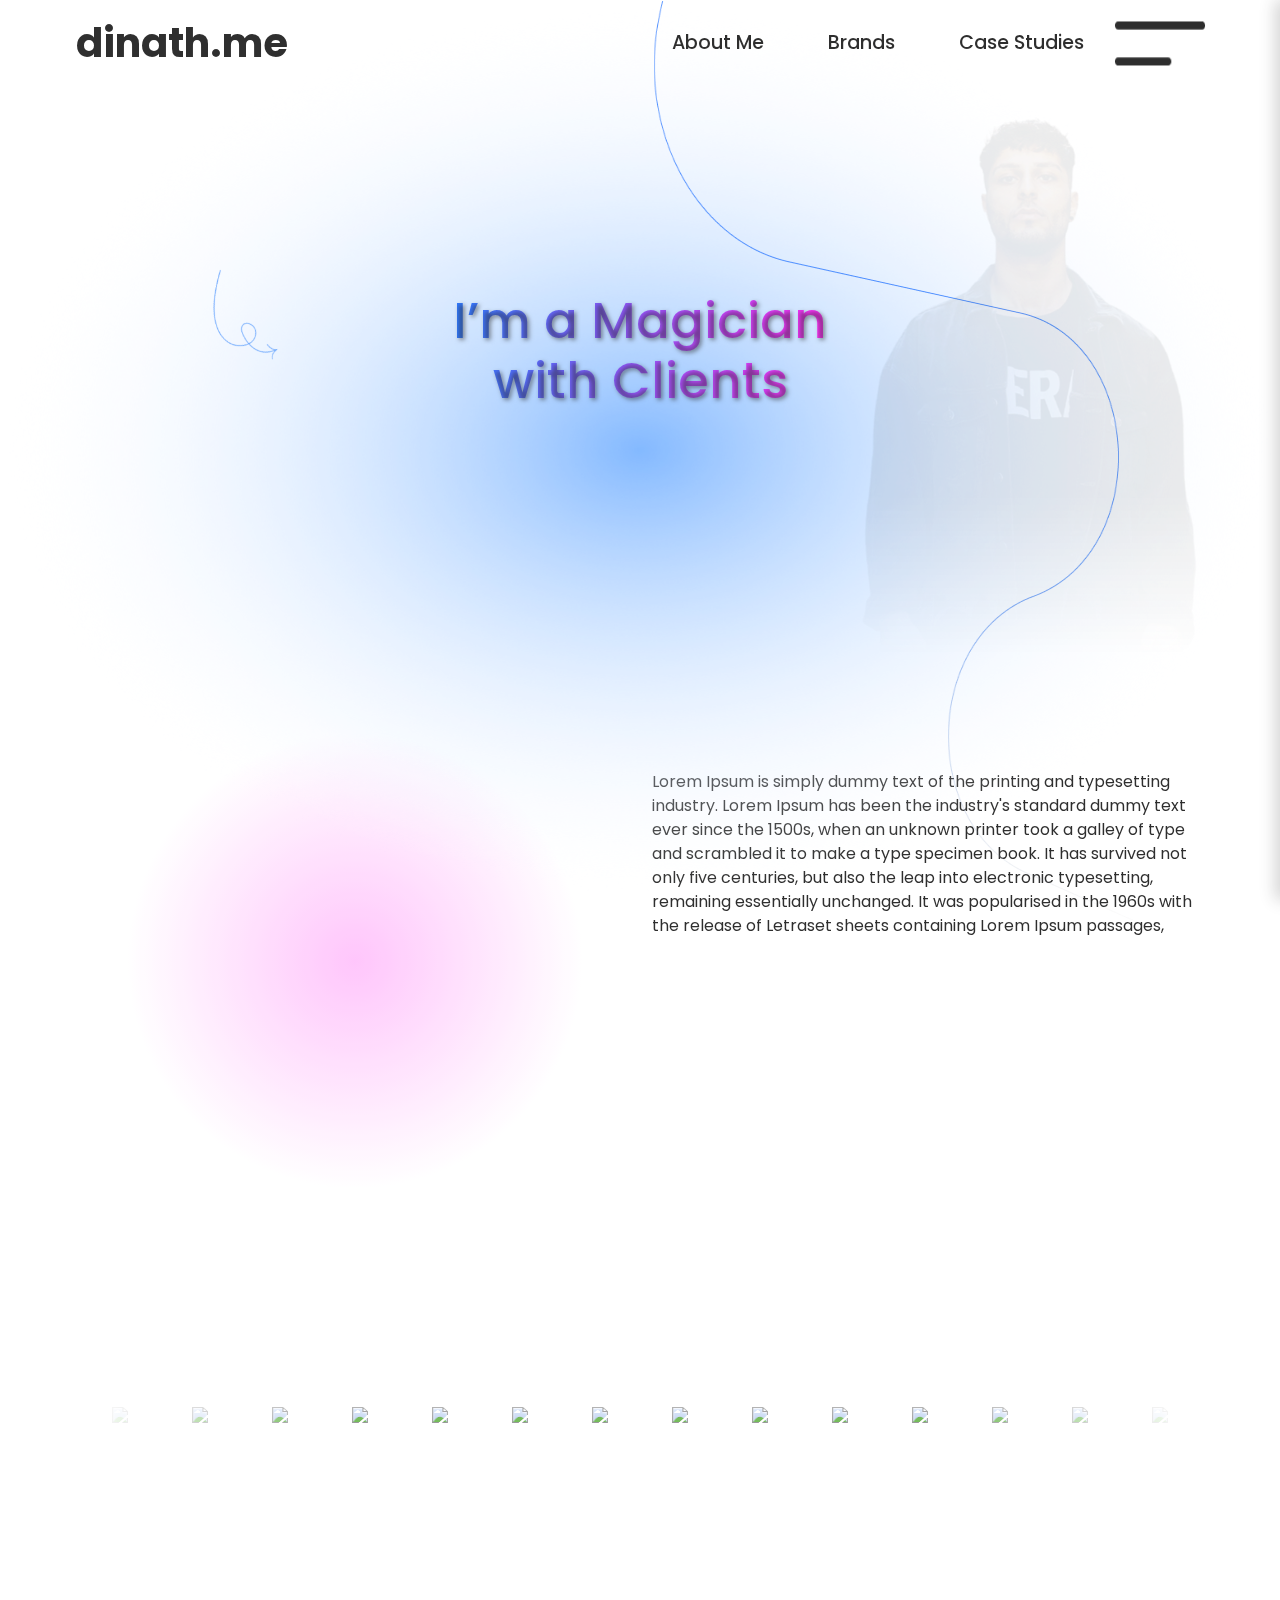
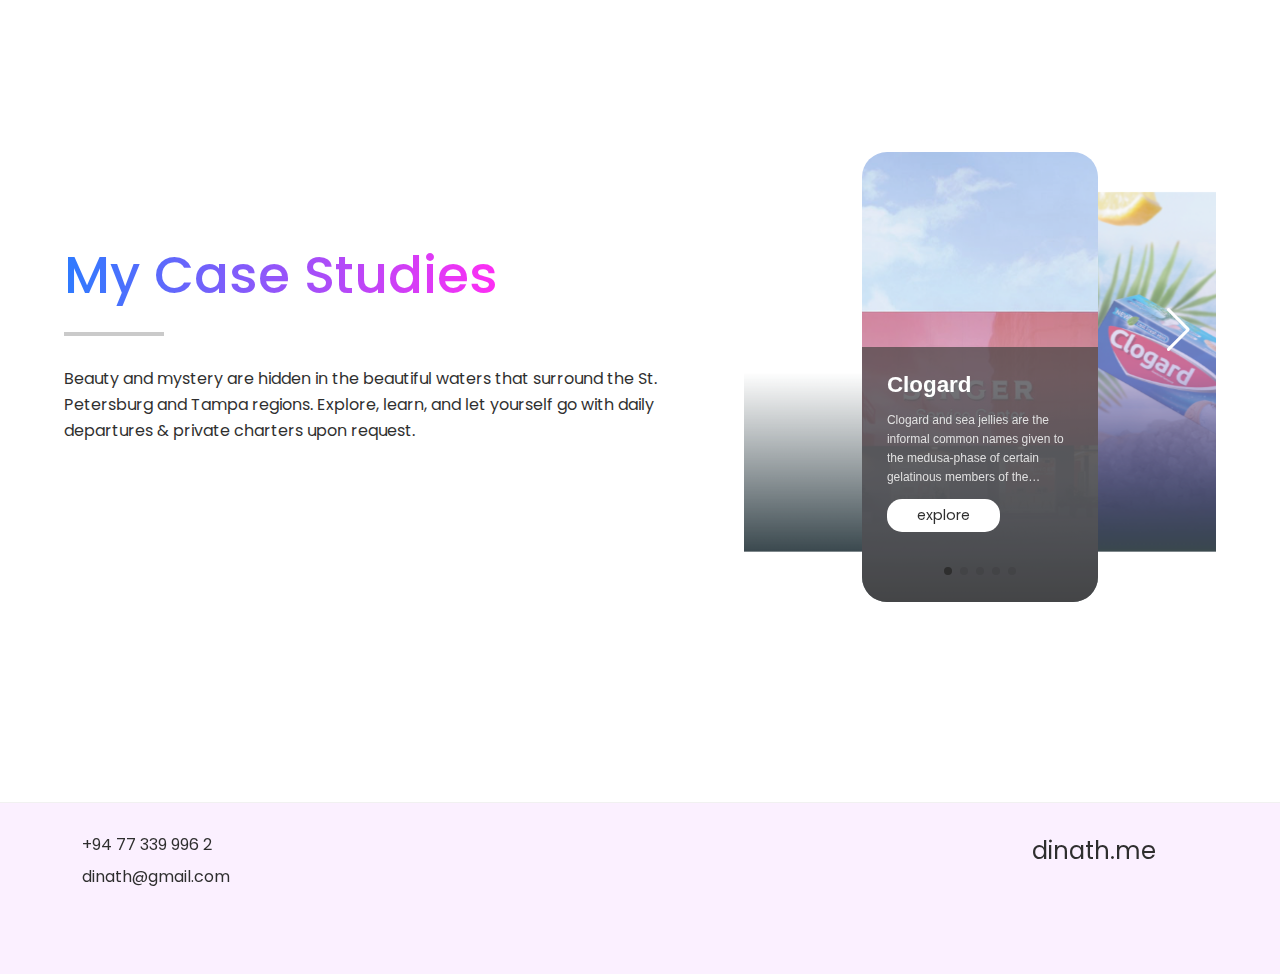
==== commit 97fe52a8: "case studies folder path change" ====
--- a/index.html
+++ b/index.html
@@ -199,7 +199,7 @@
                   <div>
                     <h2>Clogard</h2>
                     <p>Clogard and sea jellies are the informal common names given to the medusa-phase of certain gelatinous members of the subphylum Medusozoa, a major part of the phylum Cnidaria.</p>
-                    <a href="single-case-studies.html" target="_blank">explore</a>
+                    <a href="case-studies/clogard-case-study.html" target="_blank">explore</a>
                   </div>
                 </div>
                 <div class="swiper-slide swiper-slide--two">
@@ -208,7 +208,7 @@
                     <p>
                       Experience the magic of a Florida sunset like never before on our daily Sunset Cruise. Departing from St. Petersburg, this 90-minute excursion offers the perfect vantage point to witness the breathtaking hues of the setting sun reflecting off the tranquil waters. Join us aboard to find that sweet spot where sky meets sea in a spectacular display of color and light.
                     </p>
-                    <a href="single-case-studies.html" target="_blank">explore</a>
+                    <a href="case-studies/clogard-case-study.html" target="_blank">explore</a>
                   </div>
                 </div>
           
@@ -219,7 +219,7 @@
                     <p>
                       Octopuses inhabit various regions of the ocean, including coral reefs, pelagic waters, and the seabed; some live in the intertidal zone and others at abyssal depths. Most species grow quickly, mature early, and are short-lived.
                     </p>
-                    <a href="single-case-studies.html" target="_blank">explore</a>
+                    <a href="case-studies/clogard-case-study.html" target="_blank">explore</a>
                   </div>
                 </div>
           
@@ -230,7 +230,7 @@
                     <p>
                       Sharks are a group of elasmobranch fish characterized by a cartilaginous skeleton, five to seven gill slits on the sides of the head, and pectoral fins that are not fused to the head.
                     </p>
-                    <a href="single-case-studies.html" target="_blank">explore</a>
+                    <a href="case-studies/clogard-case-study.html" target="_blank">explore</a>
                   </div>
                 </div>
           
@@ -241,7 +241,7 @@
                     <p>
                       Dolphins are widespread. Most species prefer the warm waters of the tropic zones, but some, such as the right whale dolphin, prefer colder climates. Dolphins feed largely on fish and squid, but a few, such as the orca, feed on large mammals such as seals.
                     </p>
-                    <a href="single-case-studies.html" target="_blank">explore</a>
+                    <a href="case-studies/clogard-case-study.html" target="_blank">explore</a>
                   </div>
                 </div>
               </div>
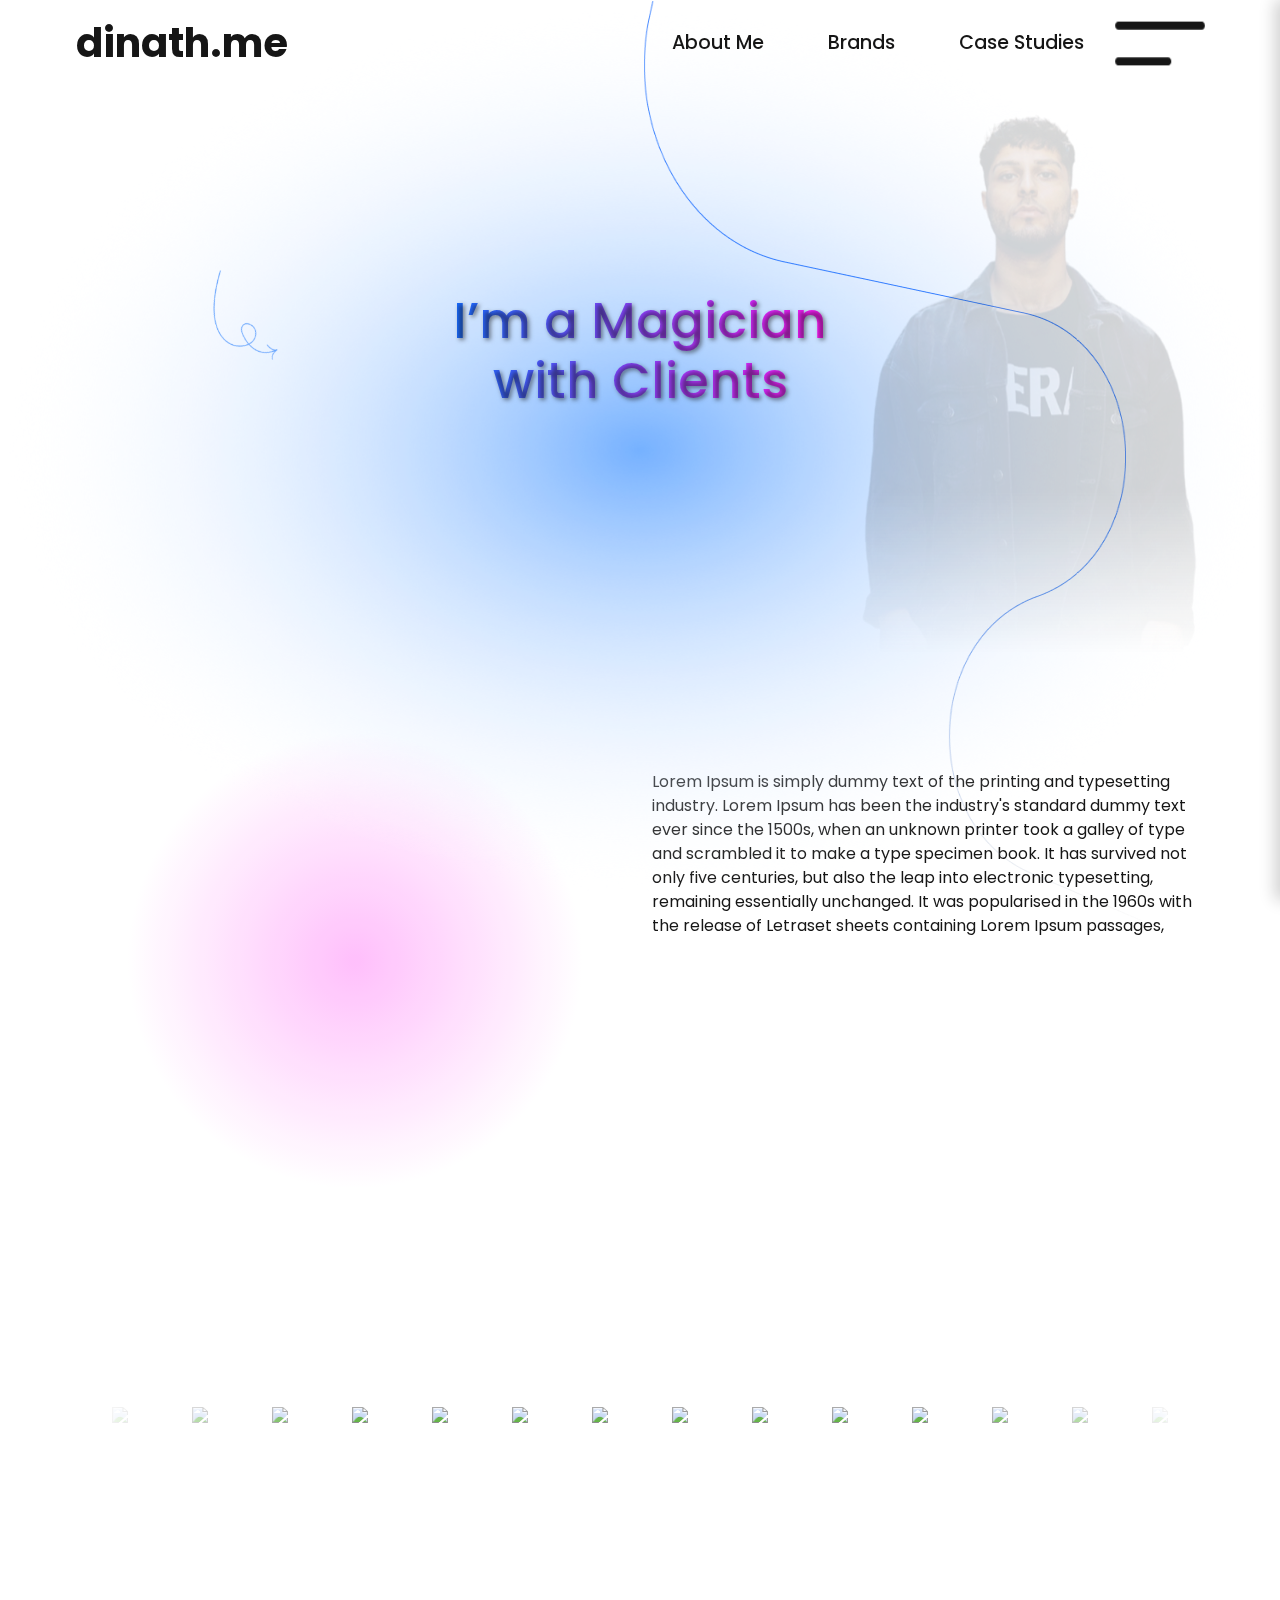
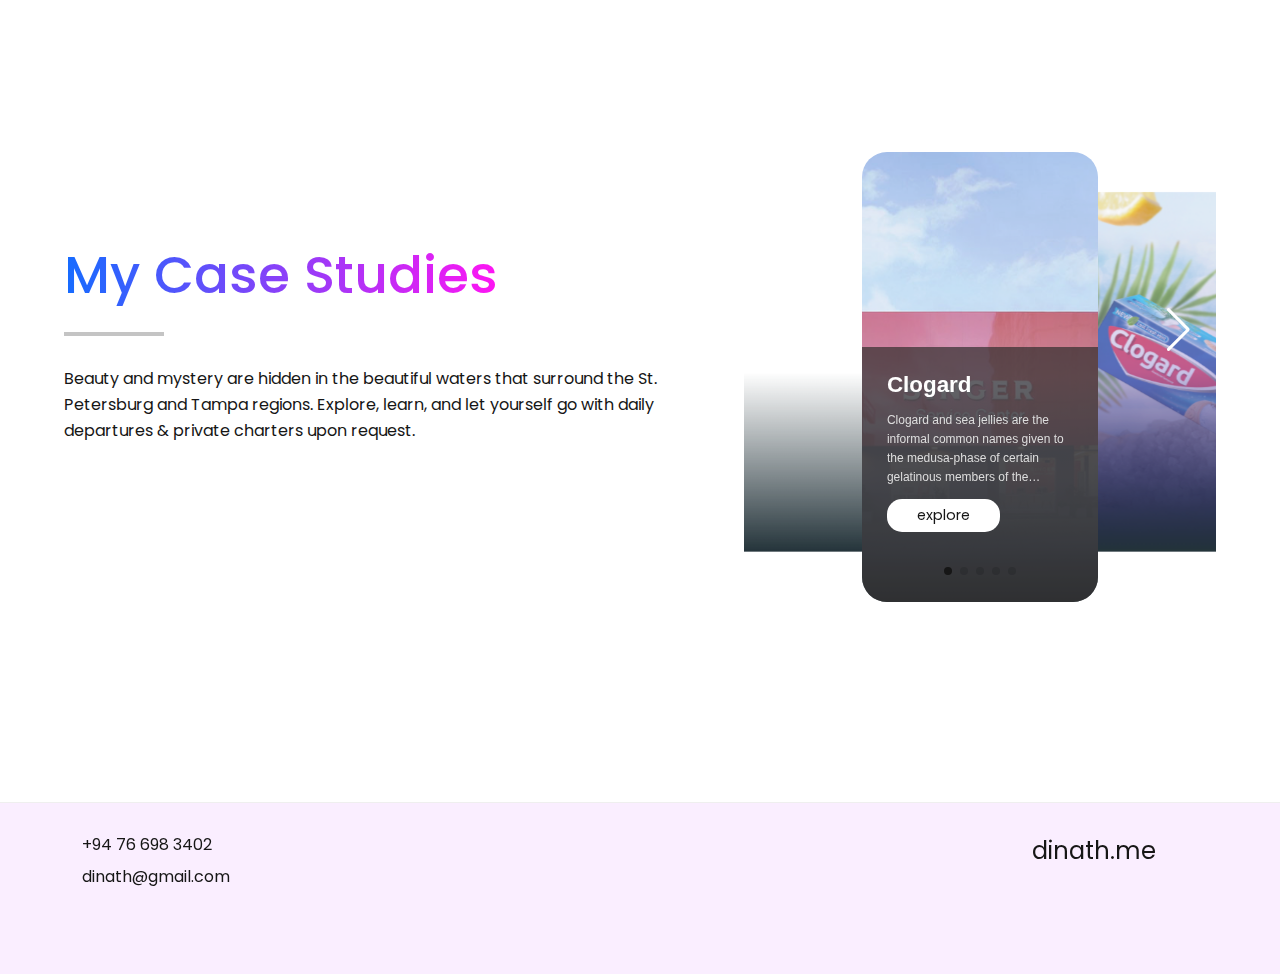
==== commit 4ff1a52f: "update" ====
--- a/index.html
+++ b/index.html
@@ -4,7 +4,7 @@
     <meta charset="UTF-8">
     <meta name="viewport" content="width=device-width, initial-scale=1.0">
     <link rel="icon" type="image/png" href="assets/img/favicon.ico">
-    <title>chamo.me - Portfolio</title>  
+    <title>dinath.me - Portfolio</title>  
     <link rel="stylesheet" href="css/theme.css">  
     <link rel="stylesheet" href="https://cdn.jsdelivr.net/npm/remixicon@3.5.0/fonts/remixicon.css"> 
 
@@ -14,7 +14,7 @@
     <!-- Navbar -->
     <nav class="navbar navbar-expand-lg" id="mainNav">
         <div class="container-fluid">
-            <a class="navbar-brand" href="#">dinath.me</a>
+            <a class="navbar-brand" href="index.html">dinath.me</a>
             
             <div class="collapse navbar-collapse" id="navbarNav">
                 <ul class="navbar-nav ms-auto d-lg-flex d-none">
@@ -50,7 +50,7 @@
     
     <div id="sidebar" class="sidebar">
         <button class="close-btn" onclick="toggleSidebar()">&times;</button>
-        <p>Welcome to chamod.me! Connect with me:</p>
+        <p>Welcome to dinath.me! Connect with me:</p>
         
         <div class="social-icons">
             <a href="#"><i class="ri-facebook-fill"></i></a>
@@ -63,8 +63,8 @@
             <h3>Contact Me</h3>
             <!-- Contact info always at the bottom -->
         <div class="contact-info">
-            <p><i class="ri-mail-fill"></i> <a href="mailto:your@email.com">your@email.com</a></p>
-            <p><i class="ri-phone-fill"></i> <a href="tel:+1234567890">+1 234 567 890</a></p>
+            <p><i class="ri-mail-fill"></i> <a href="mailto:your@email.com">dinath@email.com</a></p>
+            <p><i class="ri-phone-fill"></i> <a href="tel:+94766983402">+94 76 698 3402</a></p>
             <p><i class="ri-map-pin-fill"></i> Colombo, Sri Lanka</p>
         </div>
         </div>
@@ -199,7 +199,7 @@
                   <div>
                     <h2>Clogard</h2>
                     <p>Clogard and sea jellies are the informal common names given to the medusa-phase of certain gelatinous members of the subphylum Medusozoa, a major part of the phylum Cnidaria.</p>
-                    <a href="case-studies/clogard-case-study.html" target="_blank">explore</a>
+                    <a href="case-studies/clogard-case-study.html">explore</a>
                   </div>
                 </div>
                 <div class="swiper-slide swiper-slide--two">
@@ -208,7 +208,7 @@
                     <p>
                       Experience the magic of a Florida sunset like never before on our daily Sunset Cruise. Departing from St. Petersburg, this 90-minute excursion offers the perfect vantage point to witness the breathtaking hues of the setting sun reflecting off the tranquil waters. Join us aboard to find that sweet spot where sky meets sea in a spectacular display of color and light.
                     </p>
-                    <a href="case-studies/clogard-case-study.html" target="_blank">explore</a>
+                    <a href="case-studies/clogard-case-study.html" >explore</a>
                   </div>
                 </div>
           
@@ -219,7 +219,7 @@
                     <p>
                       Octopuses inhabit various regions of the ocean, including coral reefs, pelagic waters, and the seabed; some live in the intertidal zone and others at abyssal depths. Most species grow quickly, mature early, and are short-lived.
                     </p>
-                    <a href="case-studies/clogard-case-study.html" target="_blank">explore</a>
+                    <a href="case-studies/clogard-case-study.html">explore</a>
                   </div>
                 </div>
           
@@ -230,7 +230,7 @@
                     <p>
                       Sharks are a group of elasmobranch fish characterized by a cartilaginous skeleton, five to seven gill slits on the sides of the head, and pectoral fins that are not fused to the head.
                     </p>
-                    <a href="case-studies/clogard-case-study.html" target="_blank">explore</a>
+                    <a href="case-studies/clogard-case-study.html">explore</a>
                   </div>
                 </div>
           
@@ -241,7 +241,7 @@
                     <p>
                       Dolphins are widespread. Most species prefer the warm waters of the tropic zones, but some, such as the right whale dolphin, prefer colder climates. Dolphins feed largely on fish and squid, but a few, such as the orca, feed on large mammals such as seals.
                     </p>
-                    <a href="case-studies/clogard-case-study.html" target="_blank">explore</a>
+                    <a href="case-studies/clogard-case-study.html">explore</a>
                   </div>
                 </div>
               </div>
@@ -262,7 +262,7 @@
         <div class="row">
             <div class="col-10 col-md-6 col-lg-10 left-section">
                 <div class="contact-info">
-                    <div class="phone">+94 77 339 996 2</div>
+                    <div class="phone">+94 76 698 3402</div>
                     <div class="email">dinath@gmail.com</div>
                     <div class="social-media">
                         
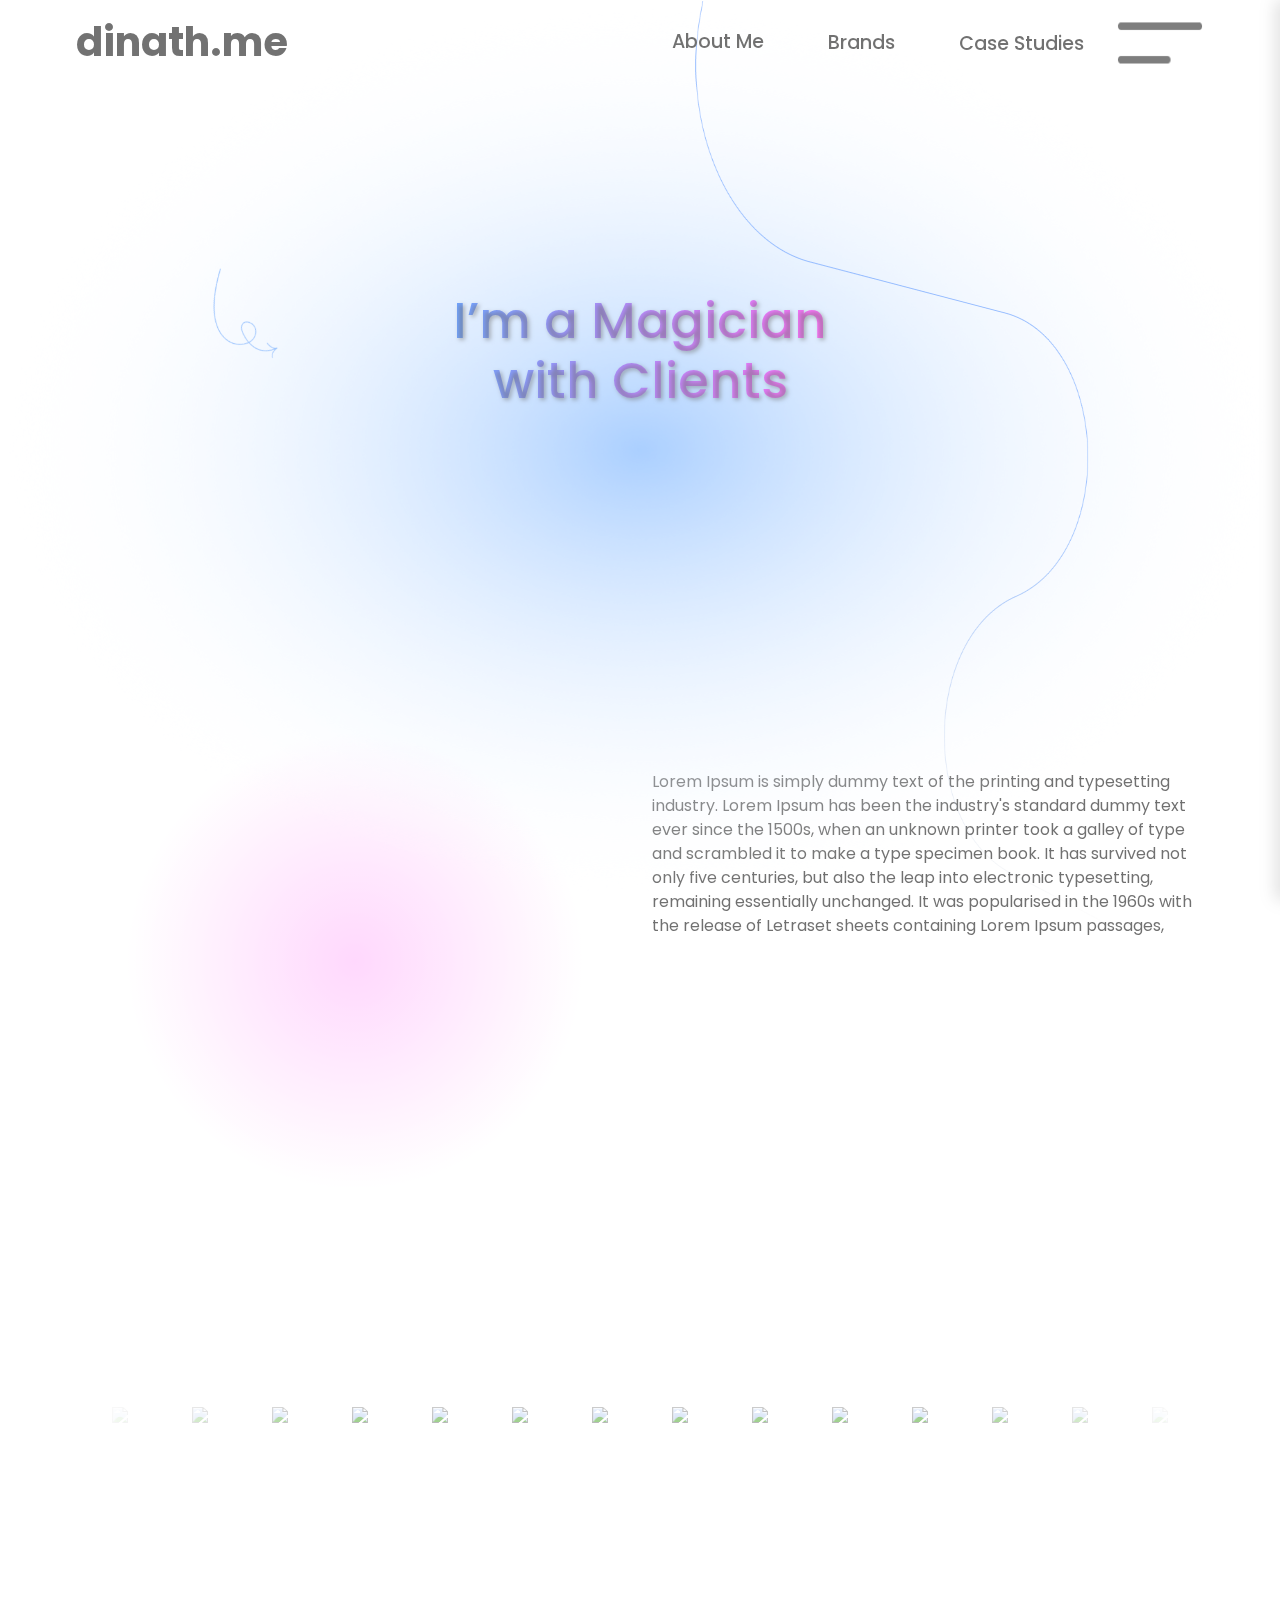
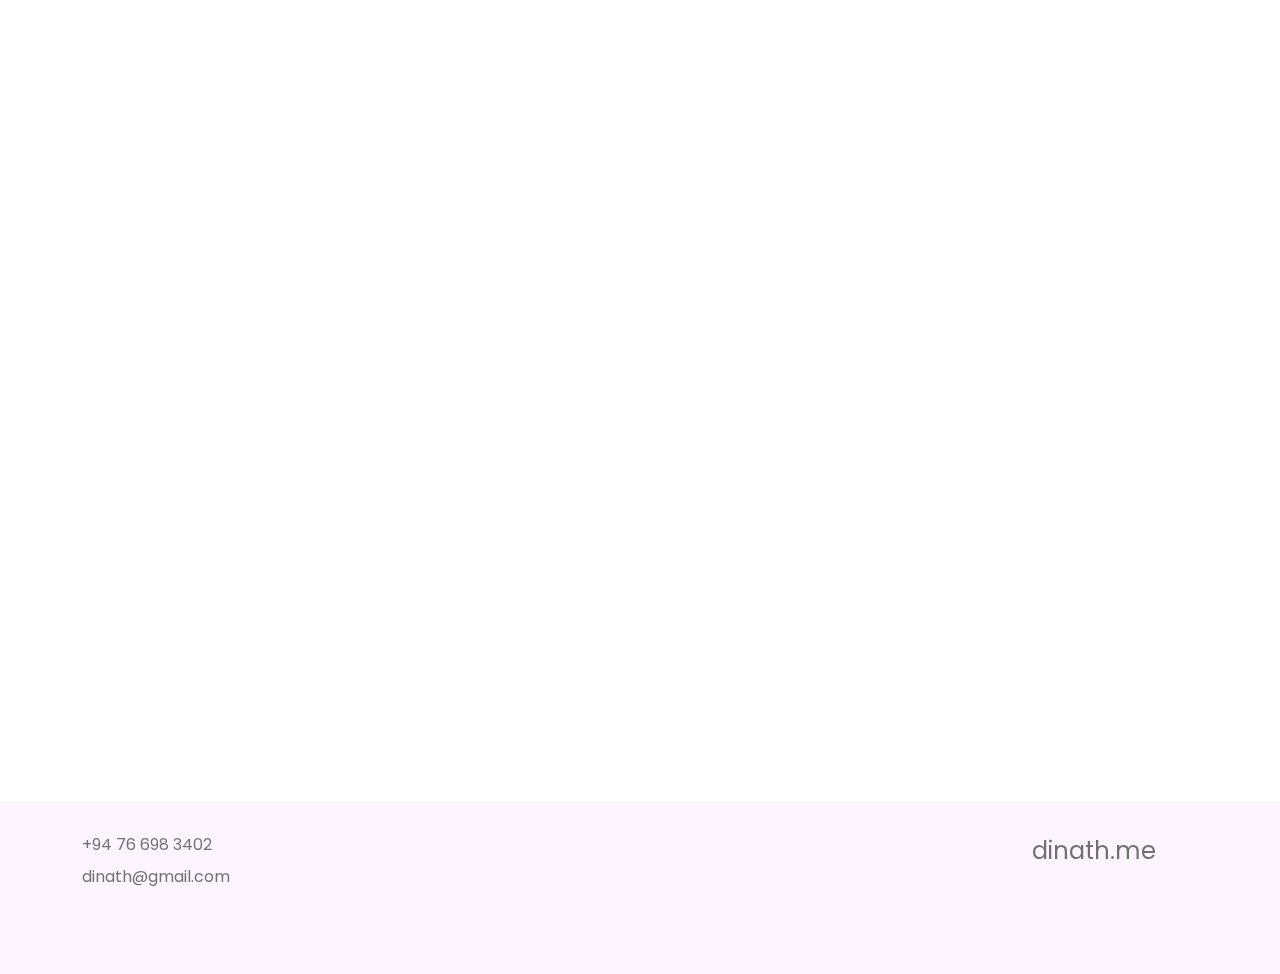
==== commit 6b766fbe: "aos animation add to case studies" ====
--- a/index.html
+++ b/index.html
@@ -188,12 +188,12 @@
     <section class="case-studies-section" id="case-studies">
         <main>
             <div> 
-              <h3>My Case Studies</h3>
-              <hr>
-              <p>Beauty and mystery are hidden in the beautiful waters that surround the St. Petersburg and Tampa regions. Explore, learn, and let yourself go with daily departures & private charters upon request.</p>
+              <h3  data-aos="fade-down" data-aos-duration="3000">My Case Studies</h3>
+              <hr data-aos="fade-down" data-aos-duration="3000">
+              <p  data-aos="fade-down" data-aos-duration="3000">Beauty and mystery are hidden in the beautiful waters that surround the St. Petersburg and Tampa regions. Explore, learn, and let yourself go with daily departures & private charters upon request.</p>
              
             </div>
-            <div class="swiper">
+            <div class="swiper"  data-aos="fade-down" data-aos-duration="3000">
               <div class="swiper-wrapper">
                 <div class="swiper-slide swiper-slide--one">
                   <div>
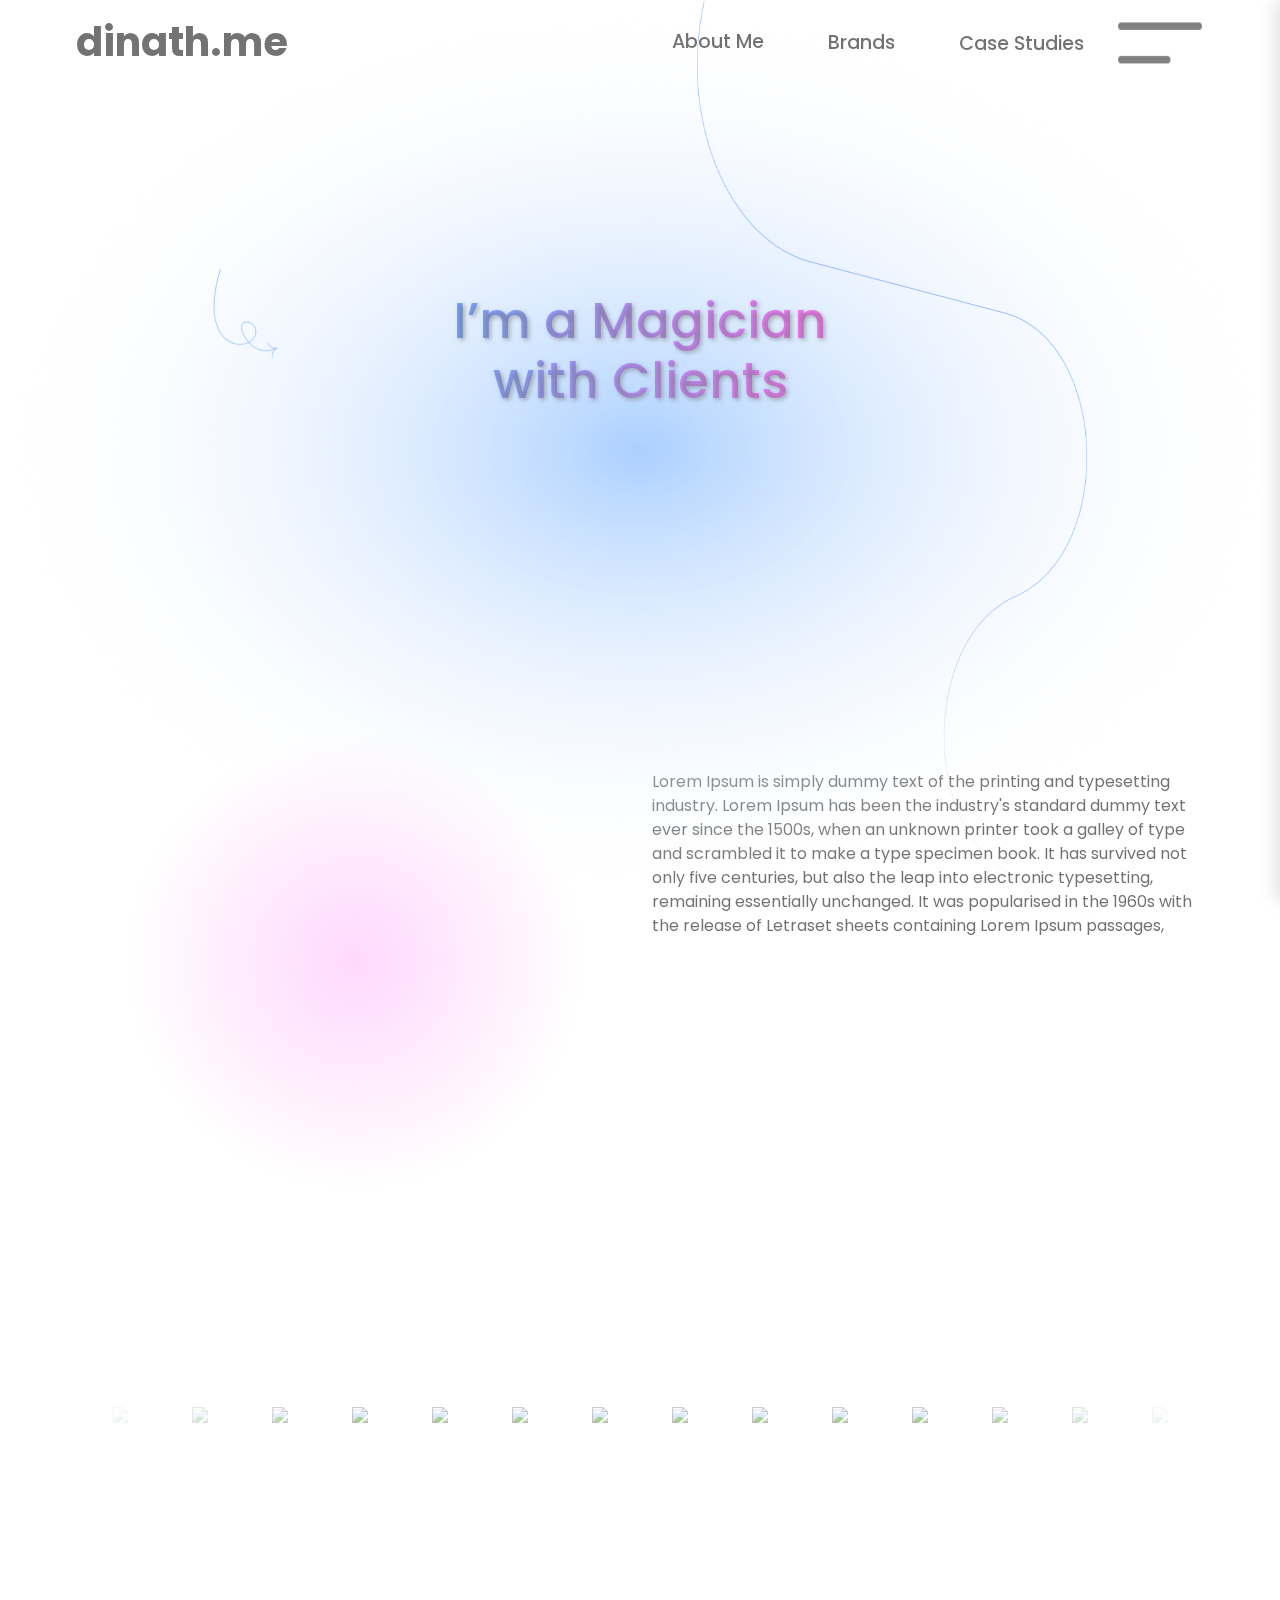
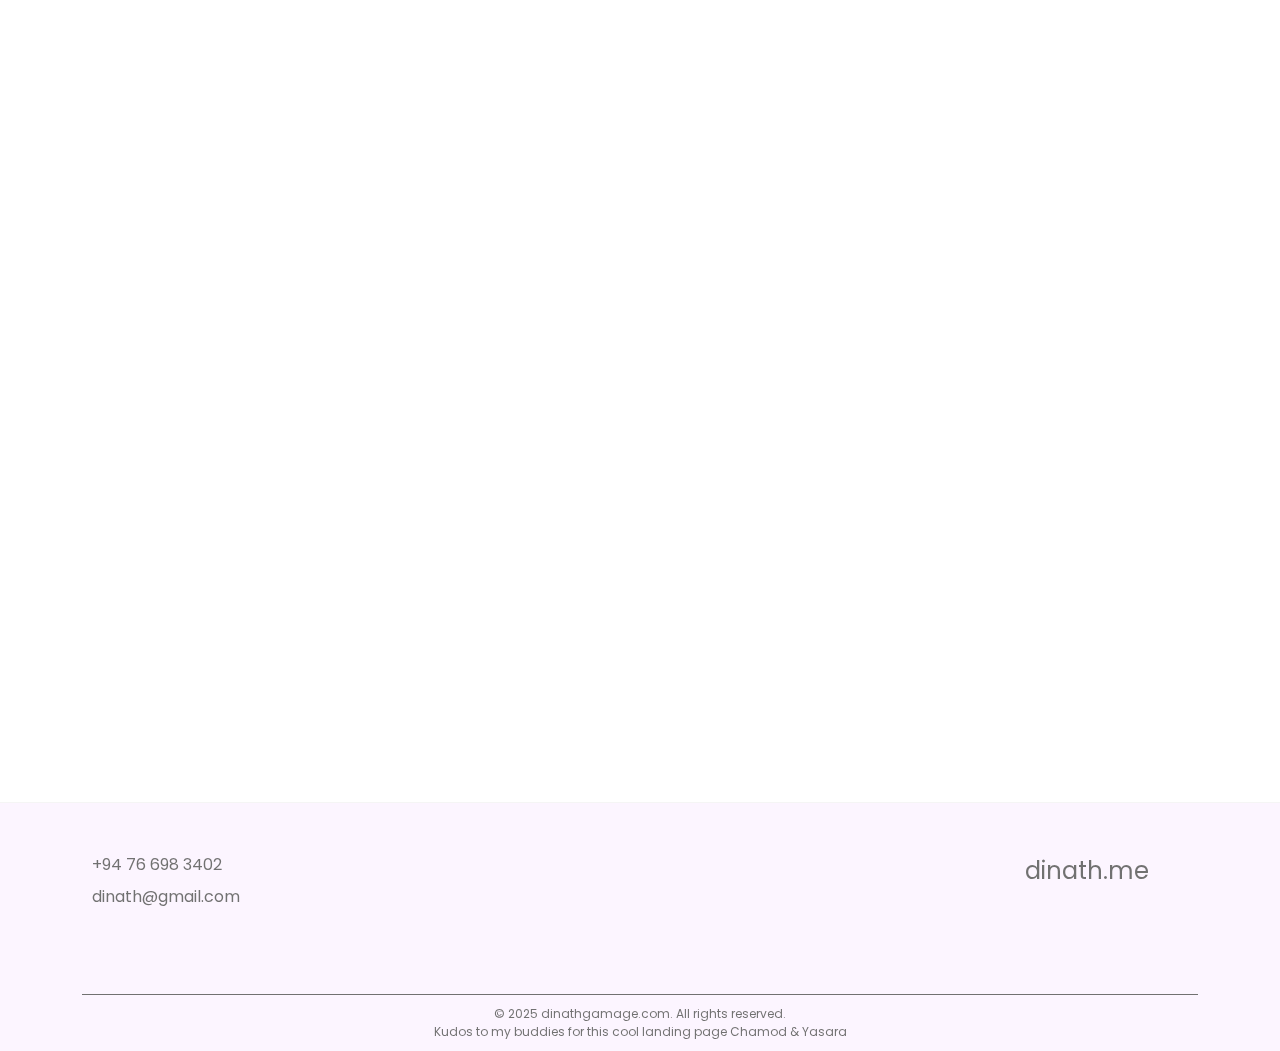
==== commit eba30c78: "push to live" ====
--- a/index.html
+++ b/index.html
@@ -114,26 +114,7 @@
         </div>    
     </section>
      
-    
-
-    <!-- <section class="hero-section d-flex align-items-center">
-        <div class="container">
-            <div class="row align-items-center"> 
-                <div class="col-lg-6">
-                    <h1 data-aos="zoom-in-right" data-aos-duration="3000" class="hero-title">I'm a <span class="highlight">Magician</span> with <span class="highlight">Clients</span></h1>
-                    <p data-aos="zoom-in-right" data-aos-duration="3000" class="hero-text">
-                        Every strategy costs you money. But working with a strategist 
-                        who has expertise in businesses, not just ads, can make a difference.
-                    </p>
-                    <a data-aos="fade-up" data-aos-duration="3000" href="#" class="btn btn-primary hero-btn">Explore my Case Studies</a> 
-                </div> 
-                <div class="col-lg-6 text-center hero-image-container">
-                    <img src="assets/img/fade.png" alt="background-line" class="background-line">
-                    <img src="assets/img/hero-man.png" alt="Profile Image" class="hero-image">
-                </div> 
-            </div>
-        </div>
-    </section>  -->
+     
 
     <section class="about-me-section" id="about-me">
         <div class="container">
@@ -188,10 +169,16 @@
     <section class="case-studies-section" id="case-studies">
         <main>
             <div> 
-              <h3  data-aos="fade-down" data-aos-duration="3000">My Case Studies</h3>
-              <hr data-aos="fade-down" data-aos-duration="3000">
-              <p  data-aos="fade-down" data-aos-duration="3000">Beauty and mystery are hidden in the beautiful waters that surround the St. Petersburg and Tampa regions. Explore, learn, and let yourself go with daily departures & private charters upon request.</p>
-             
+              <h3 data-aos="fade-up"
+              data-aos-anchor-placement="top-bottom"data-aos-delay="100">My Case Studies</h3>
+              <hr data-aos="fade-up"
+              data-aos-anchor-placement="top-bottom" data-aos-delay="200">
+              <p data-aos="fade-up"
+              data-aos-anchor-placement="top-bottom" data-aos-delay="300">Beauty and mystery are hidden in the beautiful waters that surround the St. Petersburg and Tampa regions. Explore, learn, and let yourself go with daily departures & private charters upon request.</p>
+                <div class="button-container" data-aos="fade-up"
+                data-aos-anchor-placement="top-bottom" data-aos-delay="400">
+                    <a  href="case-studies.html" class="cta-button">View All</a> 
+                </div>
             </div>
             <div class="swiper"  data-aos="fade-down" data-aos-duration="3000">
               <div class="swiper-wrapper">
@@ -259,7 +246,7 @@
 
 <section class="footer-section">
     <div class="container">
-        <div class="row">
+        <div class="row footer-top">
             <div class="col-10 col-md-6 col-lg-10 left-section">
                 <div class="contact-info">
                     <div class="phone">+94 76 698 3402</div>
@@ -285,6 +272,11 @@
                 <div class="website">dinath.me</div>
             </div>
         </div> 
+
+        <div class="footer-text">
+            <p>© 2025 dinathgamage.com. All rights reserved.</p>
+            <p>Kudos to my buddies for this cool landing page Chamod & Yasara</p>
+        </div> 
     </div> 
 </section>
 
--- a/css/theme.css
+++ b/css/theme.css
@@ -5,5 +5,5 @@
 */:root,[data-bs-theme=light]{--bs-blue:#0d6efd;--bs-indigo:#6610f2;--bs-purple:#6f42c1;--bs-pink:#d63384;--bs-red:#dc3545;--bs-orange:#fd7e14;--bs-yellow:#ffc107;--bs-green:#198754;--bs-teal:#20c997;--bs-cyan:#0dcaf0;--bs-black:#000;--bs-white:#fff;--bs-gray:#6c757d;--bs-gray-dark:#343a40;--bs-gray-100:#f8f9fa;--bs-gray-200:#e9ecef;--bs-gray-300:#dee2e6;--bs-gray-400:#ced4da;--bs-gray-500:#adb5bd;--bs-gray-600:#6c757d;--bs-gray-700:#495057;--bs-gray-800:#343a40;--bs-gray-900:#212529;--bs-primary:#0d6efd;--bs-secondary:#6c757d;--bs-success:#198754;--bs-info:#0dcaf0;--bs-warning:#ffc107;--bs-danger:#dc3545;--bs-light:#f8f9fa;--bs-dark:#212529;--bs-primary-rgb:13,110,253;--bs-secondary-rgb:108,117,125;--bs-success-rgb:25,135,84;--bs-info-rgb:13,202,240;--bs-warning-rgb:255,193,7;--bs-danger-rgb:220,53,69;--bs-light-rgb:248,249,250;--bs-dark-rgb:33,37,41;--bs-primary-text-emphasis:#052c65;--bs-secondary-text-emphasis:#2b2f32;--bs-success-text-emphasis:#0a3622;--bs-info-text-emphasis:#055160;--bs-warning-text-emphasis:#664d03;--bs-danger-text-emphasis:#58151c;--bs-light-text-emphasis:#495057;--bs-dark-text-emphasis:#495057;--bs-primary-bg-subtle:#cfe2ff;--bs-secondary-bg-subtle:#e2e3e5;--bs-success-bg-subtle:#d1e7dd;--bs-info-bg-subtle:#cff4fc;--bs-warning-bg-subtle:#fff3cd;--bs-danger-bg-subtle:#f8d7da;--bs-light-bg-subtle:#fcfcfd;--bs-dark-bg-subtle:#ced4da;--bs-primary-border-subtle:#9ec5fe;--bs-secondary-border-subtle:#c4c8cb;--bs-success-border-subtle:#a3cfbb;--bs-info-border-subtle:#9eeaf9;--bs-warning-border-subtle:#ffe69c;--bs-danger-border-subtle:#f1aeb5;--bs-light-border-subtle:#e9ecef;--bs-dark-border-subtle:#adb5bd;--bs-white-rgb:255,255,255;--bs-black-rgb:0,0,0;--bs-font-sans-serif:system-ui,-apple-system,"Segoe UI",Roboto,"Helvetica Neue","Noto Sans","Liberation Sans",Arial,sans-serif,"Apple Color Emoji","Segoe UI Emoji","Segoe UI Symbol","Noto Color Emoji";--bs-font-monospace:SFMono-Regular,Menlo,Monaco,Consolas,"Liberation Mono","Courier New",monospace;--bs-gradient:linear-gradient(180deg,rgba(255,255,255,0.15),rgba(255,255,255,0));--bs-body-font-family:var(--bs-font-sans-serif);--bs-body-font-size:1rem;--bs-body-font-weight:400;--bs-body-line-height:1.5;--bs-body-color:#212529;--bs-body-color-rgb:33,37,41;--bs-body-bg:#fff;--bs-body-bg-rgb:255,255,255;--bs-emphasis-color:#000;--bs-emphasis-color-rgb:0,0,0;--bs-secondary-color:rgba(33,37,41,0.75);--bs-secondary-color-rgb:33,37,41;--bs-secondary-bg:#e9ecef;--bs-secondary-bg-rgb:233,236,239;--bs-tertiary-color:rgba(33,37,41,0.5);--bs-tertiary-color-rgb:33,37,41;--bs-tertiary-bg:#f8f9fa;--bs-tertiary-bg-rgb:248,249,250;--bs-heading-color:inherit;--bs-link-color:#0d6efd;--bs-link-color-rgb:13,110,253;--bs-link-decoration:underline;--bs-link-hover-color:#0a58ca;--bs-link-hover-color-rgb:10,88,202;--bs-code-color:#d63384;--bs-highlight-color:#212529;--bs-highlight-bg:#fff3cd;--bs-border-width:1px;--bs-border-style:solid;--bs-border-color:#dee2e6;--bs-border-color-translucent:rgba(0,0,0,0.175);--bs-border-radius:.375rem;--bs-border-radius-sm:.25rem;--bs-border-radius-lg:.5rem;--bs-border-radius-xl:1rem;--bs-border-radius-xxl:2rem;--bs-border-radius-2xl:var(--bs-border-radius-xxl);--bs-border-radius-pill:50rem;--bs-box-shadow:0 .5rem 1rem rgba(0,0,0,0.15);--bs-box-shadow-sm:0 .125rem .25rem rgba(0,0,0,0.075);--bs-box-shadow-lg:0 1rem 3rem rgba(0,0,0,0.175);--bs-box-shadow-inset:inset 0 1px 2px rgba(0,0,0,0.075);--bs-focus-ring-width:.25rem;--bs-focus-ring-opacity:.25;--bs-focus-ring-color:rgba(13,110,253,0.25);--bs-form-valid-color:#198754;--bs-form-valid-border-color:#198754;--bs-form-invalid-color:#dc3545;--bs-form-invalid-border-color:#dc3545}[data-bs-theme=dark]{color-scheme:dark;--bs-body-color:#dee2e6;--bs-body-color-rgb:222,226,230;--bs-body-bg:#212529;--bs-body-bg-rgb:33,37,41;--bs-emphasis-color:#fff;--bs-emphasis-color-rgb:255,255,255;--bs-secondary-color:rgba(222,226,230,0.75);--bs-secondary-color-rgb:222,226,230;--bs-secondary-bg:#343a40;--bs-secondary-bg-rgb:52,58,64;--bs-tertiary-color:rgba(222,226,230,0.5);--bs-tertiary-color-rgb:222,226,230;--bs-tertiary-bg:#2b3035;--bs-tertiary-bg-rgb:43,48,53;--bs-primary-text-emphasis:#6ea8fe;--bs-secondary-text-emphasis:#a7acb1;--bs-success-text-emphasis:#75b798;--bs-info-text-emphasis:#6edff6;--bs-warning-text-emphasis:#ffda6a;--bs-danger-text-emphasis:#ea868f;--bs-light-text-emphasis:#f8f9fa;--bs-dark-text-emphasis:#dee2e6;--bs-primary-bg-subtle:#031633;--bs-secondary-bg-subtle:#161719;--bs-success-bg-subtle:#051b11;--bs-info-bg-subtle:#032830;--bs-warning-bg-subtle:#332701;--bs-danger-bg-subtle:#2c0b0e;--bs-light-bg-subtle:#343a40;--bs-dark-bg-subtle:#1a1d20;--bs-primary-border-subtle:#084298;--bs-secondary-border-subtle:#41464b;--bs-success-border-subtle:#0f5132;--bs-info-border-subtle:#087990;--bs-warning-border-subtle:#997404;--bs-danger-border-subtle:#842029;--bs-light-border-subtle:#495057;--bs-dark-border-subtle:#343a40;--bs-heading-color:inherit;--bs-link-color:#6ea8fe;--bs-link-hover-color:#8bb9fe;--bs-link-color-rgb:110,168,254;--bs-link-hover-color-rgb:139,185,254;--bs-code-color:#e685b5;--bs-highlight-color:#dee2e6;--bs-highlight-bg:#664d03;--bs-border-color:#495057;--bs-border-color-translucent:rgba(255,255,255,0.15);--bs-form-valid-color:#75b798;--bs-form-valid-border-color:#75b798;--bs-form-invalid-color:#ea868f;--bs-form-invalid-border-color:#ea868f}*,::after,::before{box-sizing:border-box}@media(prefers-reduced-motion:no-preference){:root{scroll-behavior:smooth}}body{margin:0;font-family:var(--bs-body-font-family);font-size:var(--bs-body-font-size);font-weight:var(--bs-body-font-weight);line-height:var(--bs-body-line-height);color:var(--bs-body-color);text-align:var(--bs-body-text-align);background-color:var(--bs-body-bg);-webkit-text-size-adjust:100%;-webkit-tap-highlight-color:transparent}hr{margin:1rem 0;color:inherit;border:0;border-top:var(--bs-border-width) solid;opacity:.25}.h1,.h2,.h3,.h4,.h5,.h6,h1,h2,h3,h4,h5,h6{margin-top:0;margin-bottom:.5rem;font-weight:500;line-height:1.2;color:var(--bs-heading-color)}.h1,h1{font-size:calc(1.375rem + 1.5vw)}@media(min-width:1200px){.h1,h1{font-size:2.5rem}}.h2,h2{font-size:calc(1.325rem + .9vw)}@media(min-width:1200px){.h2,h2{font-size:2rem}}.h3,h3{font-size:calc(1.3rem + .6vw)}@media(min-width:1200px){.h3,h3{font-size:1.75rem}}.h4,h4{font-size:calc(1.275rem + .3vw)}@media(min-width:1200px){.h4,h4{font-size:1.5rem}}.h5,h5{font-size:1.25rem}.h6,h6{font-size:1rem}p{margin-top:0;margin-bottom:1rem}abbr[title]{-webkit-text-decoration:underline dotted;text-decoration:underline dotted;cursor:help;-webkit-text-decoration-skip-ink:none;text-decoration-skip-ink:none}address{margin-bottom:1rem;font-style:normal;line-height:inherit}ol,ul{padding-left:2rem}dl,ol,ul{margin-top:0;margin-bottom:1rem}ol ol,ol ul,ul ol,ul ul{margin-bottom:0}dt{font-weight:700}dd{margin-bottom:.5rem;margin-left:0}blockquote{margin:0 0 1rem}b,strong{font-weight:bolder}.small,small{font-size:.875em}.mark,mark{padding:.1875em;color:var(--bs-highlight-color);background-color:var(--bs-highlight-bg)}sub,sup{position:relative;font-size:.75em;line-height:0;vertical-align:baseline}sub{bottom:-.25em}sup{top:-.5em}a{color:rgba(var(--bs-link-color-rgb),var(--bs-link-opacity,1));text-decoration:underline}a:hover{--bs-link-color-rgb:var(--bs-link-hover-color-rgb)}a:not([href]):not([class]),a:not([href]):not([class]):hover{color:inherit;text-decoration:none}code,kbd,pre,samp{font-family:var(--bs-font-monospace);font-size:1em}pre{display:block;margin-top:0;margin-bottom:1rem;overflow:auto;font-size:.875em}pre code{font-size:inherit;color:inherit;word-break:normal}code{font-size:.875em;color:var(--bs-code-color);word-wrap:break-word}a>code{color:inherit}kbd{padding:.1875rem .375rem;font-size:.875em;color:var(--bs-body-bg);background-color:var(--bs-body-color);border-radius:.25rem}kbd kbd{padding:0;font-size:1em}figure{margin:0 0 1rem}img,svg{vertical-align:middle}table{caption-side:bottom;border-collapse:collapse}caption{padding-top:.5rem;padding-bottom:.5rem;color:var(--bs-secondary-color);text-align:left}th{text-align:inherit;text-align:-webkit-match-parent}tbody,td,tfoot,th,thead,tr{border-color:inherit;border-style:solid;border-width:0}label{display:inline-block}button{border-radius:0}button:focus:not(:focus-visible){outline:0}button,input,optgroup,select,textarea{margin:0;font-family:inherit;font-size:inherit;line-height:inherit}button,select{text-transform:none}[role=button]{cursor:pointer}select{word-wrap:normal}select:disabled{opacity:1}[list]:not([type=date]):not([type=datetime-local]):not([type=month]):not([type=week]):not([type=time])::-webkit-calendar-picker-indicator{display:none !important}[type=button],[type=reset],[type=submit],button{-webkit-appearance:button}[type=button]:not(:disabled),[type=reset]:not(:disabled),[type=submit]:not(:disabled),button:not(:disabled){cursor:pointer}::-moz-focus-inner{padding:0;border-style:none}textarea{resize:vertical}fieldset{min-width:0;padding:0;margin:0;border:0}legend{float:left;width:100%;padding:0;margin-bottom:.5rem;font-size:calc(1.275rem + .3vw);line-height:inherit}@media(min-width:1200px){legend{font-size:1.5rem}}legend+*{clear:left}::-webkit-datetime-edit-day-field,::-webkit-datetime-edit-fields-wrapper,::-webkit-datetime-edit-hour-field,::-webkit-datetime-edit-minute,::-webkit-datetime-edit-month-field,::-webkit-datetime-edit-text,::-webkit-datetime-edit-year-field{padding:0}::-webkit-inner-spin-button{height:auto}[type=search]{-webkit-appearance:textfield;outline-offset:-2px}::-webkit-search-decoration{-webkit-appearance:none}::-webkit-color-swatch-wrapper{padding:0}::-webkit-file-upload-button{font:inherit;-webkit-appearance:button}::file-selector-button{font:inherit;-webkit-appearance:button}output{display:inline-block}iframe{border:0}summary{display:list-item;cursor:pointer}progress{vertical-align:baseline}[hidden]{display:none !important}.lead{font-size:1.25rem;font-weight:300}.display-1{font-size:calc(1.625rem + 4.5vw);font-weight:300;line-height:1.2}@media(min-width:1200px){.display-1{font-size:5rem}}.display-2{font-size:calc(1.575rem + 3.9vw);font-weight:300;line-height:1.2}@media(min-width:1200px){.display-2{font-size:4.5rem}}.display-3{font-size:calc(1.525rem + 3.3vw);font-weight:300;line-height:1.2}@media(min-width:1200px){.display-3{font-size:4rem}}.display-4{font-size:calc(1.475rem + 2.7vw);font-weight:300;line-height:1.2}@media(min-width:1200px){.display-4{font-size:3.5rem}}.display-5{font-size:calc(1.425rem + 2.1vw);font-weight:300;line-height:1.2}@media(min-width:1200px){.display-5{font-size:3rem}}.display-6{font-size:calc(1.375rem + 1.5vw);font-weight:300;line-height:1.2}@media(min-width:1200px){.display-6{font-size:2.5rem}}.list-unstyled{padding-left:0;list-style:none}.list-inline{padding-left:0;list-style:none}.list-inline-item{display:inline-block}.list-inline-item:not(:last-child){margin-right:.5rem}.initialism{font-size:.875em;text-transform:uppercase}.blockquote{margin-bottom:1rem;font-size:1.25rem}.blockquote>:last-child{margin-bottom:0}.blockquote-footer{margin-top:-1rem;margin-bottom:1rem;font-size:.875em;color:#6c757d}.blockquote-footer::before{content:"— "}.img-fluid{max-width:100%;height:auto}.img-thumbnail{padding:.25rem;background-color:var(--bs-body-bg);border:var(--bs-border-width) solid var(--bs-border-color);border-radius:var(--bs-border-radius);max-width:100%;height:auto}.figure{display:inline-block}.figure-img{margin-bottom:.5rem;line-height:1}.figure-caption{font-size:.875em;color:var(--bs-secondary-color)}.container,.container-fluid,.container-lg,.container-md,.container-sm,.container-xl,.container-xxl{--bs-gutter-x:1.5rem;--bs-gutter-y:0;width:100%;padding-right:calc(var(--bs-gutter-x) * .5);padding-left:calc(var(--bs-gutter-x) * .5);margin-right:auto;margin-left:auto}@media(min-width:576px){.container,.container-sm{max-width:540px}}@media(min-width:768px){.container,.container-md,.container-sm{max-width:720px}}@media(min-width:992px){.container,.container-lg,.container-md,.container-sm{max-width:960px}}@media(min-width:1200px){.container,.container-lg,.container-md,.container-sm,.container-xl{max-width:1140px}}@media(min-width:1400px){.container,.container-lg,.container-md,.container-sm,.container-xl,.container-xxl{max-width:1320px}}:root{--bs-breakpoint-xs:0;--bs-breakpoint-sm:576px;--bs-breakpoint-md:768px;--bs-breakpoint-lg:992px;--bs-breakpoint-xl:1200px;--bs-breakpoint-xxl:1400px}.row{--bs-gutter-x:1.5rem;--bs-gutter-y:0;display:flex;flex-wrap:wrap;margin-top:calc(-1 * var(--bs-gutter-y));margin-right:calc(-.5 * var(--bs-gutter-x));margin-left:calc(-.5 * var(--bs-gutter-x))}.row>*{flex-shrink:0;width:100%;max-width:100%;padding-right:calc(var(--bs-gutter-x) * .5);padding-left:calc(var(--bs-gutter-x) * .5);margin-top:var(--bs-gutter-y)}.col{flex:1 0 0}.row-cols-auto>*{flex:0 0 auto;width:auto}.row-cols-1>*{flex:0 0 auto;width:100%}.row-cols-2>*{flex:0 0 auto;width:50%}.row-cols-3>*{flex:0 0 auto;width:33.33333333%}.row-cols-4>*{flex:0 0 auto;width:25%}.row-cols-5>*{flex:0 0 auto;width:20%}.row-cols-6>*{flex:0 0 auto;width:16.66666667%}.col-auto{flex:0 0 auto;width:auto}.col-1{flex:0 0 auto;width:8.33333333%}.col-2{flex:0 0 auto;width:16.66666667%}.col-3{flex:0 0 auto;width:25%}.col-4{flex:0 0 auto;width:33.33333333%}.col-5{flex:0 0 auto;width:41.66666667%}.col-6{flex:0 0 auto;width:50%}.col-7{flex:0 0 auto;width:58.33333333%}.col-8{flex:0 0 auto;width:66.66666667%}.col-9{flex:0 0 auto;width:75%}.col-10{flex:0 0 auto;width:83.33333333%}.col-11{flex:0 0 auto;width:91.66666667%}.col-12{flex:0 0 auto;width:100%}.offset-1{margin-left:8.33333333%}.offset-2{margin-left:16.66666667%}.offset-3{margin-left:25%}.offset-4{margin-left:33.33333333%}.offset-5{margin-left:41.66666667%}.offset-6{margin-left:50%}.offset-7{margin-left:58.33333333%}.offset-8{margin-left:66.66666667%}.offset-9{margin-left:75%}.offset-10{margin-left:83.33333333%}.offset-11{margin-left:91.66666667%}.g-0,.gx-0{--bs-gutter-x:0}.g-0,.gy-0{--bs-gutter-y:0}.g-1,.gx-1{--bs-gutter-x:.25rem}.g-1,.gy-1{--bs-gutter-y:.25rem}.g-2,.gx-2{--bs-gutter-x:.5rem}.g-2,.gy-2{--bs-gutter-y:.5rem}.g-3,.gx-3{--bs-gutter-x:1rem}.g-3,.gy-3{--bs-gutter-y:1rem}.g-4,.gx-4{--bs-gutter-x:1.5rem}.g-4,.gy-4{--bs-gutter-y:1.5rem}.g-5,.gx-5{--bs-gutter-x:3rem}.g-5,.gy-5{--bs-gutter-y:3rem}@media(min-width:576px){.col-sm{flex:1 0 0}.row-cols-sm-auto>*{flex:0 0 auto;width:auto}.row-cols-sm-1>*{flex:0 0 auto;width:100%}.row-cols-sm-2>*{flex:0 0 auto;width:50%}.row-cols-sm-3>*{flex:0 0 auto;width:33.33333333%}.row-cols-sm-4>*{flex:0 0 auto;width:25%}.row-cols-sm-5>*{flex:0 0 auto;width:20%}.row-cols-sm-6>*{flex:0 0 auto;width:16.66666667%}.col-sm-auto{flex:0 0 auto;width:auto}.col-sm-1{flex:0 0 auto;width:8.33333333%}.col-sm-2{flex:0 0 auto;width:16.66666667%}.col-sm-3{flex:0 0 auto;width:25%}.col-sm-4{flex:0 0 auto;width:33.33333333%}.col-sm-5{flex:0 0 auto;width:41.66666667%}.col-sm-6{flex:0 0 auto;width:50%}.col-sm-7{flex:0 0 auto;width:58.33333333%}.col-sm-8{flex:0 0 auto;width:66.66666667%}.col-sm-9{flex:0 0 auto;width:75%}.col-sm-10{flex:0 0 auto;width:83.33333333%}.col-sm-11{flex:0 0 auto;width:91.66666667%}.col-sm-12{flex:0 0 auto;width:100%}.offset-sm-0{margin-left:0}.offset-sm-1{margin-left:8.33333333%}.offset-sm-2{margin-left:16.66666667%}.offset-sm-3{margin-left:25%}.offset-sm-4{margin-left:33.33333333%}.offset-sm-5{margin-left:41.66666667%}.offset-sm-6{margin-left:50%}.offset-sm-7{margin-left:58.33333333%}.offset-sm-8{margin-left:66.66666667%}.offset-sm-9{margin-left:75%}.offset-sm-10{margin-left:83.33333333%}.offset-sm-11{margin-left:91.66666667%}.g-sm-0,.gx-sm-0{--bs-gutter-x:0}.g-sm-0,.gy-sm-0{--bs-gutter-y:0}.g-sm-1,.gx-sm-1{--bs-gutter-x:.25rem}.g-sm-1,.gy-sm-1{--bs-gutter-y:.25rem}.g-sm-2,.gx-sm-2{--bs-gutter-x:.5rem}.g-sm-2,.gy-sm-2{--bs-gutter-y:.5rem}.g-sm-3,.gx-sm-3{--bs-gutter-x:1rem}.g-sm-3,.gy-sm-3{--bs-gutter-y:1rem}.g-sm-4,.gx-sm-4{--bs-gutter-x:1.5rem}.g-sm-4,.gy-sm-4{--bs-gutter-y:1.5rem}.g-sm-5,.gx-sm-5{--bs-gutter-x:3rem}.g-sm-5,.gy-sm-5{--bs-gutter-y:3rem}}@media(min-width:768px){.col-md{flex:1 0 0}.row-cols-md-auto>*{flex:0 0 auto;width:auto}.row-cols-md-1>*{flex:0 0 auto;width:100%}.row-cols-md-2>*{flex:0 0 auto;width:50%}.row-cols-md-3>*{flex:0 0 auto;width:33.33333333%}.row-cols-md-4>*{flex:0 0 auto;width:25%}.row-cols-md-5>*{flex:0 0 auto;width:20%}.row-cols-md-6>*{flex:0 0 auto;width:16.66666667%}.col-md-auto{flex:0 0 auto;width:auto}.col-md-1{flex:0 0 auto;width:8.33333333%}.col-md-2{flex:0 0 auto;width:16.66666667%}.col-md-3{flex:0 0 auto;width:25%}.col-md-4{flex:0 0 auto;width:33.33333333%}.col-md-5{flex:0 0 auto;width:41.66666667%}.col-md-6{flex:0 0 auto;width:50%}.col-md-7{flex:0 0 auto;width:58.33333333%}.col-md-8{flex:0 0 auto;width:66.66666667%}.col-md-9{flex:0 0 auto;width:75%}.col-md-10{flex:0 0 auto;width:83.33333333%}.col-md-11{flex:0 0 auto;width:91.66666667%}.col-md-12{flex:0 0 auto;width:100%}.offset-md-0{margin-left:0}.offset-md-1{margin-left:8.33333333%}.offset-md-2{margin-left:16.66666667%}.offset-md-3{margin-left:25%}.offset-md-4{margin-left:33.33333333%}.offset-md-5{margin-left:41.66666667%}.offset-md-6{margin-left:50%}.offset-md-7{margin-left:58.33333333%}.offset-md-8{margin-left:66.66666667%}.offset-md-9{margin-left:75%}.offset-md-10{margin-left:83.33333333%}.offset-md-11{margin-left:91.66666667%}.g-md-0,.gx-md-0{--bs-gutter-x:0}.g-md-0,.gy-md-0{--bs-gutter-y:0}.g-md-1,.gx-md-1{--bs-gutter-x:.25rem}.g-md-1,.gy-md-1{--bs-gutter-y:.25rem}.g-md-2,.gx-md-2{--bs-gutter-x:.5rem}.g-md-2,.gy-md-2{--bs-gutter-y:.5rem}.g-md-3,.gx-md-3{--bs-gutter-x:1rem}.g-md-3,.gy-md-3{--bs-gutter-y:1rem}.g-md-4,.gx-md-4{--bs-gutter-x:1.5rem}.g-md-4,.gy-md-4{--bs-gutter-y:1.5rem}.g-md-5,.gx-md-5{--bs-gutter-x:3rem}.g-md-5,.gy-md-5{--bs-gutter-y:3rem}}@media(min-width:992px){.col-lg{flex:1 0 0}.row-cols-lg-auto>*{flex:0 0 auto;width:auto}.row-cols-lg-1>*{flex:0 0 auto;width:100%}.row-cols-lg-2>*{flex:0 0 auto;width:50%}.row-cols-lg-3>*{flex:0 0 auto;width:33.33333333%}.row-cols-lg-4>*{flex:0 0 auto;width:25%}.row-cols-lg-5>*{flex:0 0 auto;width:20%}.row-cols-lg-6>*{flex:0 0 auto;width:16.66666667%}.col-lg-auto{flex:0 0 auto;width:auto}.col-lg-1{flex:0 0 auto;width:8.33333333%}.col-lg-2{flex:0 0 auto;width:16.66666667%}.col-lg-3{flex:0 0 auto;width:25%}.col-lg-4{flex:0 0 auto;width:33.33333333%}.col-lg-5{flex:0 0 auto;width:41.66666667%}.col-lg-6{flex:0 0 auto;width:50%}.col-lg-7{flex:0 0 auto;width:58.33333333%}.col-lg-8{flex:0 0 auto;width:66.66666667%}.col-lg-9{flex:0 0 auto;width:75%}.col-lg-10{flex:0 0 auto;width:83.33333333%}.col-lg-11{flex:0 0 auto;width:91.66666667%}.col-lg-12{flex:0 0 auto;width:100%}.offset-lg-0{margin-left:0}.offset-lg-1{margin-left:8.33333333%}.offset-lg-2{margin-left:16.66666667%}.offset-lg-3{margin-left:25%}.offset-lg-4{margin-left:33.33333333%}.offset-lg-5{margin-left:41.66666667%}.offset-lg-6{margin-left:50%}.offset-lg-7{margin-left:58.33333333%}.offset-lg-8{margin-left:66.66666667%}.offset-lg-9{margin-left:75%}.offset-lg-10{margin-left:83.33333333%}.offset-lg-11{margin-left:91.66666667%}.g-lg-0,.gx-lg-0{--bs-gutter-x:0}.g-lg-0,.gy-lg-0{--bs-gutter-y:0}.g-lg-1,.gx-lg-1{--bs-gutter-x:.25rem}.g-lg-1,.gy-lg-1{--bs-gutter-y:.25rem}.g-lg-2,.gx-lg-2{--bs-gutter-x:.5rem}.g-lg-2,.gy-lg-2{--bs-gutter-y:.5rem}.g-lg-3,.gx-lg-3{--bs-gutter-x:1rem}.g-lg-3,.gy-lg-3{--bs-gutter-y:1rem}.g-lg-4,.gx-lg-4{--bs-gutter-x:1.5rem}.g-lg-4,.gy-lg-4{--bs-gutter-y:1.5rem}.g-lg-5,.gx-lg-5{--bs-gutter-x:3rem}.g-lg-5,.gy-lg-5{--bs-gutter-y:3rem}}@media(min-width:1200px){.col-xl{flex:1 0 0}.row-cols-xl-auto>*{flex:0 0 auto;width:auto}.row-cols-xl-1>*{flex:0 0 auto;width:100%}.row-cols-xl-2>*{flex:0 0 auto;width:50%}.row-cols-xl-3>*{flex:0 0 auto;width:33.33333333%}.row-cols-xl-4>*{flex:0 0 auto;width:25%}.row-cols-xl-5>*{flex:0 0 auto;width:20%}.row-cols-xl-6>*{flex:0 0 auto;width:16.66666667%}.col-xl-auto{flex:0 0 auto;width:auto}.col-xl-1{flex:0 0 auto;width:8.33333333%}.col-xl-2{flex:0 0 auto;width:16.66666667%}.col-xl-3{flex:0 0 auto;width:25%}.col-xl-4{flex:0 0 auto;width:33.33333333%}.col-xl-5{flex:0 0 auto;width:41.66666667%}.col-xl-6{flex:0 0 auto;width:50%}.col-xl-7{flex:0 0 auto;width:58.33333333%}.col-xl-8{flex:0 0 auto;width:66.66666667%}.col-xl-9{flex:0 0 auto;width:75%}.col-xl-10{flex:0 0 auto;width:83.33333333%}.col-xl-11{flex:0 0 auto;width:91.66666667%}.col-xl-12{flex:0 0 auto;width:100%}.offset-xl-0{margin-left:0}.offset-xl-1{margin-left:8.33333333%}.offset-xl-2{margin-left:16.66666667%}.offset-xl-3{margin-left:25%}.offset-xl-4{margin-left:33.33333333%}.offset-xl-5{margin-left:41.66666667%}.offset-xl-6{margin-left:50%}.offset-xl-7{margin-left:58.33333333%}.offset-xl-8{margin-left:66.66666667%}.offset-xl-9{margin-left:75%}.offset-xl-10{margin-left:83.33333333%}.offset-xl-11{margin-left:91.66666667%}.g-xl-0,.gx-xl-0{--bs-gutter-x:0}.g-xl-0,.gy-xl-0{--bs-gutter-y:0}.g-xl-1,.gx-xl-1{--bs-gutter-x:.25rem}.g-xl-1,.gy-xl-1{--bs-gutter-y:.25rem}.g-xl-2,.gx-xl-2{--bs-gutter-x:.5rem}.g-xl-2,.gy-xl-2{--bs-gutter-y:.5rem}.g-xl-3,.gx-xl-3{--bs-gutter-x:1rem}.g-xl-3,.gy-xl-3{--bs-gutter-y:1rem}.g-xl-4,.gx-xl-4{--bs-gutter-x:1.5rem}.g-xl-4,.gy-xl-4{--bs-gutter-y:1.5rem}.g-xl-5,.gx-xl-5{--bs-gutter-x:3rem}.g-xl-5,.gy-xl-5{--bs-gutter-y:3rem}}@media(min-width:1400px){.col-xxl{flex:1 0 0}.row-cols-xxl-auto>*{flex:0 0 auto;width:auto}.row-cols-xxl-1>*{flex:0 0 auto;width:100%}.row-cols-xxl-2>*{flex:0 0 auto;width:50%}.row-cols-xxl-3>*{flex:0 0 auto;width:33.33333333%}.row-cols-xxl-4>*{flex:0 0 auto;width:25%}.row-cols-xxl-5>*{flex:0 0 auto;width:20%}.row-cols-xxl-6>*{flex:0 0 auto;width:16.66666667%}.col-xxl-auto{flex:0 0 auto;width:auto}.col-xxl-1{flex:0 0 auto;width:8.33333333%}.col-xxl-2{flex:0 0 auto;width:16.66666667%}.col-xxl-3{flex:0 0 auto;width:25%}.col-xxl-4{flex:0 0 auto;width:33.33333333%}.col-xxl-5{flex:0 0 auto;width:41.66666667%}.col-xxl-6{flex:0 0 auto;width:50%}.col-xxl-7{flex:0 0 auto;width:58.33333333%}.col-xxl-8{flex:0 0 auto;width:66.66666667%}.col-xxl-9{flex:0 0 auto;width:75%}.col-xxl-10{flex:0 0 auto;width:83.33333333%}.col-xxl-11{flex:0 0 auto;width:91.66666667%}.col-xxl-12{flex:0 0 auto;width:100%}.offset-xxl-0{margin-left:0}.offset-xxl-1{margin-left:8.33333333%}.offset-xxl-2{margin-left:16.66666667%}.offset-xxl-3{margin-left:25%}.offset-xxl-4{margin-left:33.33333333%}.offset-xxl-5{margin-left:41.66666667%}.offset-xxl-6{margin-left:50%}.offset-xxl-7{margin-left:58.33333333%}.offset-xxl-8{margin-left:66.66666667%}.offset-xxl-9{margin-left:75%}.offset-xxl-10{margin-left:83.33333333%}.offset-xxl-11{margin-left:91.66666667%}.g-xxl-0,.gx-xxl-0{--bs-gutter-x:0}.g-xxl-0,.gy-xxl-0{--bs-gutter-y:0}.g-xxl-1,.gx-xxl-1{--bs-gutter-x:.25rem}.g-xxl-1,.gy-xxl-1{--bs-gutter-y:.25rem}.g-xxl-2,.gx-xxl-2{--bs-gutter-x:.5rem}.g-xxl-2,.gy-xxl-2{--bs-gutter-y:.5rem}.g-xxl-3,.gx-xxl-3{--bs-gutter-x:1rem}.g-xxl-3,.gy-xxl-3{--bs-gutter-y:1rem}.g-xxl-4,.gx-xxl-4{--bs-gutter-x:1.5rem}.g-xxl-4,.gy-xxl-4{--bs-gutter-y:1.5rem}.g-xxl-5,.gx-xxl-5{--bs-gutter-x:3rem}.g-xxl-5,.gy-xxl-5{--bs-gutter-y:3rem}}.table{--bs-table-color-type:initial;--bs-table-bg-type:initial;--bs-table-color-state:initial;--bs-table-bg-state:initial;--bs-table-color:var(--bs-emphasis-color);--bs-table-bg:var(--bs-body-bg);--bs-table-border-color:var(--bs-border-color);--bs-table-accent-bg:transparent;--bs-table-striped-color:var(--bs-emphasis-color);--bs-table-striped-bg:rgba(var(--bs-emphasis-color-rgb),0.05);--bs-table-active-color:var(--bs-emphasis-color);--bs-table-active-bg:rgba(var(--bs-emphasis-color-rgb),0.1);--bs-table-hover-color:var(--bs-emphasis-color);--bs-table-hover-bg:rgba(var(--bs-emphasis-color-rgb),0.075);width:100%;margin-bottom:1rem;vertical-align:top;border-color:var(--bs-table-border-color)}.table>:not(caption)>*>*{padding:.5rem .5rem;color:var(--bs-table-color-state,var(--bs-table-color-type,var(--bs-table-color)));background-color:var(--bs-table-bg);border-bottom-width:var(--bs-border-width);box-shadow:inset 0 0 0 9999px var(--bs-table-bg-state,var(--bs-table-bg-type,var(--bs-table-accent-bg)))}.table>tbody{vertical-align:inherit}.table>thead{vertical-align:bottom}.table-group-divider{border-top:calc(var(--bs-border-width) * 2) solid currentcolor}.caption-top{caption-side:top}.table-sm>:not(caption)>*>*{padding:.25rem .25rem}.table-bordered>:not(caption)>*{border-width:var(--bs-border-width) 0}.table-bordered>:not(caption)>*>*{border-width:0 var(--bs-border-width)}.table-borderless>:not(caption)>*>*{border-bottom-width:0}.table-borderless>:not(:first-child){border-top-width:0}.table-striped>tbody>tr:nth-of-type(odd)>*{--bs-table-color-type:var(--bs-table-striped-color);--bs-table-bg-type:var(--bs-table-striped-bg)}.table-striped-columns>:not(caption)>tr>:nth-child(2n){--bs-table-color-type:var(--bs-table-striped-color);--bs-table-bg-type:var(--bs-table-striped-bg)}.table-active{--bs-table-color-state:var(--bs-table-active-color);--bs-table-bg-state:var(--bs-table-active-bg)}.table-hover>tbody>tr:hover>*{--bs-table-color-state:var(--bs-table-hover-color);--bs-table-bg-state:var(--bs-table-hover-bg)}.table-primary{--bs-table-color:#000;--bs-table-bg:#cfe2ff;--bs-table-border-color:#a6b5cc;--bs-table-striped-bg:#c5d7f2;--bs-table-striped-color:#000;--bs-table-active-bg:#bacbe6;--bs-table-active-color:#000;--bs-table-hover-bg:#bfd1ec;--bs-table-hover-color:#000;color:var(--bs-table-color);border-color:var(--bs-table-border-color)}.table-secondary{--bs-table-color:#000;--bs-table-bg:#e2e3e5;--bs-table-border-color:#b5b6b7;--bs-table-striped-bg:#d7d8da;--bs-table-striped-color:#000;--bs-table-active-bg:#cbccce;--bs-table-active-color:#000;--bs-table-hover-bg:#d1d2d4;--bs-table-hover-color:#000;color:var(--bs-table-color);border-color:var(--bs-table-border-color)}.table-success{--bs-table-color:#000;--bs-table-bg:#d1e7dd;--bs-table-border-color:#a7b9b1;--bs-table-striped-bg:#c7dbd2;--bs-table-striped-color:#000;--bs-table-active-bg:#bcd0c7;--bs-table-active-color:#000;--bs-table-hover-bg:#c1d6cc;--bs-table-hover-color:#000;color:var(--bs-table-color);border-color:var(--bs-table-border-color)}.table-info{--bs-table-color:#000;--bs-table-bg:#cff4fc;--bs-table-border-color:#a6c3ca;--bs-table-striped-bg:#c5e8ef;--bs-table-striped-color:#000;--bs-table-active-bg:#badce3;--bs-table-active-color:#000;--bs-table-hover-bg:#bfe2e9;--bs-table-hover-color:#000;color:var(--bs-table-color);border-color:var(--bs-table-border-color)}.table-warning{--bs-table-color:#000;--bs-table-bg:#fff3cd;--bs-table-border-color:#ccc2a4;--bs-table-striped-bg:#f2e7c3;--bs-table-striped-color:#000;--bs-table-active-bg:#e6dbb9;--bs-table-active-color:#000;--bs-table-hover-bg:#ece1be;--bs-table-hover-color:#000;color:var(--bs-table-color);border-color:var(--bs-table-border-color)}.table-danger{--bs-table-color:#000;--bs-table-bg:#f8d7da;--bs-table-border-color:#c6acae;--bs-table-striped-bg:#eccccf;--bs-table-striped-color:#000;--bs-table-active-bg:#dfc2c4;--bs-table-active-color:#000;--bs-table-hover-bg:#e5c7ca;--bs-table-hover-color:#000;color:var(--bs-table-color);border-color:var(--bs-table-border-color)}.table-light{--bs-table-color:#000;--bs-table-bg:#f8f9fa;--bs-table-border-color:#c6c7c8;--bs-table-striped-bg:#ecedee;--bs-table-striped-color:#000;--bs-table-active-bg:#dfe0e1;--bs-table-active-color:#000;--bs-table-hover-bg:#e5e6e7;--bs-table-hover-color:#000;color:var(--bs-table-color);border-color:var(--bs-table-border-color)}.table-dark{--bs-table-color:#fff;--bs-table-bg:#212529;--bs-table-border-color:#4d5154;--bs-table-striped-bg:#2c3034;--bs-table-striped-color:#fff;--bs-table-active-bg:#373b3e;--bs-table-active-color:#fff;--bs-table-hover-bg:#323539;--bs-table-hover-color:#fff;color:var(--bs-table-color);border-color:var(--bs-table-border-color)}.table-responsive{overflow-x:auto;-webkit-overflow-scrolling:touch}@media(max-width:575.98px){.table-responsive-sm{overflow-x:auto;-webkit-overflow-scrolling:touch}}@media(max-width:767.98px){.table-responsive-md{overflow-x:auto;-webkit-overflow-scrolling:touch}}@media(max-width:991.98px){.table-responsive-lg{overflow-x:auto;-webkit-overflow-scrolling:touch}}@media(max-width:1199.98px){.table-responsive-xl{overflow-x:auto;-webkit-overflow-scrolling:touch}}@media(max-width:1399.98px){.table-responsive-xxl{overflow-x:auto;-webkit-overflow-scrolling:touch}}.form-label{margin-bottom:.5rem}.col-form-label{padding-top:calc(.375rem + var(--bs-border-width));padding-bottom:calc(.375rem + var(--bs-border-width));margin-bottom:0;font-size:inherit;line-height:1.5}.col-form-label-lg{padding-top:calc(.5rem + var(--bs-border-width));padding-bottom:calc(.5rem + var(--bs-border-width));font-size:1.25rem}.col-form-label-sm{padding-top:calc(.25rem + var(--bs-border-width));padding-bottom:calc(.25rem + var(--bs-border-width));font-size:.875rem}.form-text{margin-top:.25rem;font-size:.875em;color:var(--bs-secondary-color)}.form-control{display:block;width:100%;padding:.375rem .75rem;font-size:1rem;font-weight:400;line-height:1.5;color:var(--bs-body-color);-webkit-appearance:none;-moz-appearance:none;appearance:none;background-color:var(--bs-body-bg);background-clip:padding-box;border:var(--bs-border-width) solid var(--bs-border-color);border-radius:var(--bs-border-radius);transition:border-color .15s ease-in-out,box-shadow .15s ease-in-out}@media(prefers-reduced-motion:reduce){.form-control{transition:none}}.form-control[type=file]{overflow:hidden}.form-control[type=file]:not(:disabled):not([readonly]){cursor:pointer}.form-control:focus{color:var(--bs-body-color);background-color:var(--bs-body-bg);border-color:#86b7fe;outline:0;box-shadow:0 0 0 .25rem rgba(13,110,253,.25)}.form-control::-webkit-date-and-time-value{min-width:85px;height:1.5em;margin:0}.form-control::-webkit-datetime-edit{display:block;padding:0}.form-control::-moz-placeholder{color:var(--bs-secondary-color);opacity:1}.form-control::placeholder{color:var(--bs-secondary-color);opacity:1}.form-control:disabled{background-color:var(--bs-secondary-bg);opacity:1}.form-control::-webkit-file-upload-button{padding:.375rem .75rem;margin:-.375rem -.75rem;-webkit-margin-end:.75rem;margin-inline-end:.75rem;color:var(--bs-body-color);background-color:var(--bs-tertiary-bg);pointer-events:none;border-color:inherit;border-style:solid;border-width:0;border-inline-end-width:var(--bs-border-width);border-radius:0;-webkit-transition:color .15s ease-in-out,background-color .15s ease-in-out,border-color .15s ease-in-out,box-shadow .15s ease-in-out;transition:color .15s ease-in-out,background-color .15s ease-in-out,border-color .15s ease-in-out,box-shadow .15s ease-in-out}.form-control::file-selector-button{padding:.375rem .75rem;margin:-.375rem -.75rem;-webkit-margin-end:.75rem;margin-inline-end:.75rem;color:var(--bs-body-color);background-color:var(--bs-tertiary-bg);pointer-events:none;border-color:inherit;border-style:solid;border-width:0;border-inline-end-width:var(--bs-border-width);border-radius:0;transition:color .15s ease-in-out,background-color .15s ease-in-out,border-color .15s ease-in-out,box-shadow .15s ease-in-out}@media(prefers-reduced-motion:reduce){.form-control::-webkit-file-upload-button{-webkit-transition:none;transition:none}.form-control::file-selector-button{transition:none}}.form-control:hover:not(:disabled):not([readonly])::-webkit-file-upload-button{background-color:var(--bs-secondary-bg)}.form-control:hover:not(:disabled):not([readonly])::file-selector-button{background-color:var(--bs-secondary-bg)}.form-control-plaintext{display:block;width:100%;padding:.375rem 0;margin-bottom:0;line-height:1.5;color:var(--bs-body-color);background-color:transparent;border:solid transparent;border-width:var(--bs-border-width) 0}.form-control-plaintext:focus{outline:0}.form-control-plaintext.form-control-lg,.form-control-plaintext.form-control-sm{padding-right:0;padding-left:0}.form-control-sm{min-height:calc(1.5em + .5rem + var(--bs-border-width) * 2);padding:.25rem .5rem;font-size:.875rem;border-radius:var(--bs-border-radius-sm)}.form-control-sm::-webkit-file-upload-button{padding:.25rem .5rem;margin:-.25rem -.5rem;-webkit-margin-end:.5rem;margin-inline-end:.5rem}.form-control-sm::file-selector-button{padding:.25rem .5rem;margin:-.25rem -.5rem;-webkit-margin-end:.5rem;margin-inline-end:.5rem}.form-control-lg{min-height:calc(1.5em + 1rem + var(--bs-border-width) * 2);padding:.5rem 1rem;font-size:1.25rem;border-radius:var(--bs-border-radius-lg)}.form-control-lg::-webkit-file-upload-button{padding:.5rem 1rem;margin:-.5rem -1rem;-webkit-margin-end:1rem;margin-inline-end:1rem}.form-control-lg::file-selector-button{padding:.5rem 1rem;margin:-.5rem -1rem;-webkit-margin-end:1rem;margin-inline-end:1rem}textarea.form-control{min-height:calc(1.5em + .75rem + var(--bs-border-width) * 2)}textarea.form-control-sm{min-height:calc(1.5em + .5rem + var(--bs-border-width) * 2)}textarea.form-control-lg{min-height:calc(1.5em + 1rem + var(--bs-border-width) * 2)}.form-control-color{width:3rem;height:calc(1.5em + .75rem + var(--bs-border-width) * 2);padding:.375rem}.form-control-color:not(:disabled):not([readonly]){cursor:pointer}.form-control-color::-moz-color-swatch{border:0 !important;border-radius:var(--bs-border-radius)}.form-control-color::-webkit-color-swatch{border:0 !important;border-radius:var(--bs-border-radius)}.form-control-color.form-control-sm{height:calc(1.5em + .5rem + var(--bs-border-width) * 2)}.form-control-color.form-control-lg{height:calc(1.5em + 1rem + var(--bs-border-width) * 2)}.form-select{--bs-form-select-bg-img:url("data:image/svg+xml,%3csvg xmlns='http://www.w3.org/2000/svg' viewBox='0 0 16 16'%3e%3cpath fill='none' stroke='%23343a40' stroke-linecap='round' stroke-linejoin='round' stroke-width='2' d='m2 5 6 6 6-6'/%3e%3c/svg%3e");display:block;width:100%;padding:.375rem 2.25rem .375rem .75rem;font-size:1rem;font-weight:400;line-height:1.5;color:var(--bs-body-color);-webkit-appearance:none;-moz-appearance:none;appearance:none;background-color:var(--bs-body-bg);background-image:var(--bs-form-select-bg-img),var(--bs-form-select-bg-icon,none);background-repeat:no-repeat;background-position:right .75rem center;background-size:16px 12px;border:var(--bs-border-width) solid var(--bs-border-color);border-radius:var(--bs-border-radius);transition:border-color .15s ease-in-out,box-shadow .15s ease-in-out}@media(prefers-reduced-motion:reduce){.form-select{transition:none}}.form-select:focus{border-color:#86b7fe;outline:0;box-shadow:0 0 0 .25rem rgba(13,110,253,.25)}.form-select[multiple],.form-select[size]:not([size="1"]){padding-right:.75rem;background-image:none}.form-select:disabled{background-color:var(--bs-secondary-bg)}.form-select:-moz-focusring{color:transparent;text-shadow:0 0 0 var(--bs-body-color)}.form-select-sm{padding-top:.25rem;padding-bottom:.25rem;padding-left:.5rem;font-size:.875rem;border-radius:var(--bs-border-radius-sm)}.form-select-lg{padding-top:.5rem;padding-bottom:.5rem;padding-left:1rem;font-size:1.25rem;border-radius:var(--bs-border-radius-lg)}[data-bs-theme=dark] .form-select{--bs-form-select-bg-img:url("data:image/svg+xml,%3csvg xmlns='http://www.w3.org/2000/svg' viewBox='0 0 16 16'%3e%3cpath fill='none' stroke='%23dee2e6' stroke-linecap='round' stroke-linejoin='round' stroke-width='2' d='m2 5 6 6 6-6'/%3e%3c/svg%3e")}.form-check{display:block;min-height:1.5rem;padding-left:1.5em;margin-bottom:.125rem}.form-check .form-check-input{float:left;margin-left:-1.5em}.form-check-reverse{padding-right:1.5em;padding-left:0;text-align:right}.form-check-reverse .form-check-input{float:right;margin-right:-1.5em;margin-left:0}.form-check-input{--bs-form-check-bg:var(--bs-body-bg);flex-shrink:0;width:1em;height:1em;margin-top:.25em;vertical-align:top;-webkit-appearance:none;-moz-appearance:none;appearance:none;background-color:var(--bs-form-check-bg);background-image:var(--bs-form-check-bg-image);background-repeat:no-repeat;background-position:center;background-size:contain;border:var(--bs-border-width) solid var(--bs-border-color);-webkit-print-color-adjust:exact;color-adjust:exact;print-color-adjust:exact}.form-check-input[type=checkbox]{border-radius:.25em}.form-check-input[type=radio]{border-radius:50%}.form-check-input:active{filter:brightness(90%)}.form-check-input:focus{border-color:#86b7fe;outline:0;box-shadow:0 0 0 .25rem rgba(13,110,253,.25)}.form-check-input:checked{background-color:#0d6efd;border-color:#0d6efd}.form-check-input:checked[type=checkbox]{--bs-form-check-bg-image:url("data:image/svg+xml,%3csvg xmlns='http://www.w3.org/2000/svg' viewBox='0 0 20 20'%3e%3cpath fill='none' stroke='%23fff' stroke-linecap='round' stroke-linejoin='round' stroke-width='3' d='m6 10 3 3 6-6'/%3e%3c/svg%3e")}.form-check-input:checked[type=radio]{--bs-form-check-bg-image:url("data:image/svg+xml,%3csvg xmlns='http://www.w3.org/2000/svg' viewBox='-4 -4 8 8'%3e%3ccircle r='2' fill='%23fff'/%3e%3c/svg%3e")}.form-check-input[type=checkbox]:indeterminate{background-color:#0d6efd;border-color:#0d6efd;--bs-form-check-bg-image:url("data:image/svg+xml,%3csvg xmlns='http://www.w3.org/2000/svg' viewBox='0 0 20 20'%3e%3cpath fill='none' stroke='%23fff' stroke-linecap='round' stroke-linejoin='round' stroke-width='3' d='M6 10h8'/%3e%3c/svg%3e")}.form-check-input:disabled{pointer-events:none;filter:none;opacity:.5}.form-check-input:disabled~.form-check-label,.form-check-input[disabled]~.form-check-label{cursor:default;opacity:.5}.form-switch{padding-left:2.5em}.form-switch .form-check-input{--bs-form-switch-bg:url("data:image/svg+xml,%3csvg xmlns='http://www.w3.org/2000/svg' viewBox='-4 -4 8 8'%3e%3ccircle r='3' fill='rgba%280, 0, 0, 0.25%29'/%3e%3c/svg%3e");width:2em;margin-left:-2.5em;background-image:var(--bs-form-switch-bg);background-position:left center;border-radius:2em;transition:background-position .15s ease-in-out}@media(prefers-reduced-motion:reduce){.form-switch .form-check-input{transition:none}}.form-switch .form-check-input:focus{--bs-form-switch-bg:url("data:image/svg+xml,%3csvg xmlns='http://www.w3.org/2000/svg' viewBox='-4 -4 8 8'%3e%3ccircle r='3' fill='%2386b7fe'/%3e%3c/svg%3e")}.form-switch .form-check-input:checked{background-position:right center;--bs-form-switch-bg:url("data:image/svg+xml,%3csvg xmlns='http://www.w3.org/2000/svg' viewBox='-4 -4 8 8'%3e%3ccircle r='3' fill='%23fff'/%3e%3c/svg%3e")}.form-switch.form-check-reverse{padding-right:2.5em;padding-left:0}.form-switch.form-check-reverse .form-check-input{margin-right:-2.5em;margin-left:0}.form-check-inline{display:inline-block;margin-right:1rem}.btn-check{position:absolute;clip:rect(0,0,0,0);pointer-events:none}.btn-check:disabled+.btn,.btn-check[disabled]+.btn{pointer-events:none;filter:none;opacity:.65}[data-bs-theme=dark] .form-switch .form-check-input:not(:checked):not(:focus){--bs-form-switch-bg:url("data:image/svg+xml,%3csvg xmlns='http://www.w3.org/2000/svg' viewBox='-4 -4 8 8'%3e%3ccircle r='3' fill='rgba%28255, 255, 255, 0.25%29'/%3e%3c/svg%3e")}.form-range{width:100%;height:1.5rem;padding:0;-webkit-appearance:none;-moz-appearance:none;appearance:none;background-color:transparent}.form-range:focus{outline:0}.form-range:focus::-webkit-slider-thumb{box-shadow:0 0 0 1px #fff,0 0 0 .25rem rgba(13,110,253,.25)}.form-range:focus::-moz-range-thumb{box-shadow:0 0 0 1px #fff,0 0 0 .25rem rgba(13,110,253,.25)}.form-range::-moz-focus-outer{border:0}.form-range::-webkit-slider-thumb{width:1rem;height:1rem;margin-top:-.25rem;-webkit-appearance:none;appearance:none;background-color:#0d6efd;border:0;border-radius:1rem;-webkit-transition:background-color .15s ease-in-out,border-color .15s ease-in-out,box-shadow .15s ease-in-out;transition:background-color .15s ease-in-out,border-color .15s ease-in-out,box-shadow .15s ease-in-out}@media(prefers-reduced-motion:reduce){.form-range::-webkit-slider-thumb{-webkit-transition:none;transition:none}}.form-range::-webkit-slider-thumb:active{background-color:#b6d4fe}.form-range::-webkit-slider-runnable-track{width:100%;height:.5rem;color:transparent;cursor:pointer;background-color:var(--bs-secondary-bg);border-color:transparent;border-radius:1rem}.form-range::-moz-range-thumb{width:1rem;height:1rem;-moz-appearance:none;appearance:none;background-color:#0d6efd;border:0;border-radius:1rem;-moz-transition:background-color .15s ease-in-out,border-color .15s ease-in-out,box-shadow .15s ease-in-out;transition:background-color .15s ease-in-out,border-color .15s ease-in-out,box-shadow .15s ease-in-out}@media(prefers-reduced-motion:reduce){.form-range::-moz-range-thumb{-moz-transition:none;transition:none}}.form-range::-moz-range-thumb:active{background-color:#b6d4fe}.form-range::-moz-range-track{width:100%;height:.5rem;color:transparent;cursor:pointer;background-color:var(--bs-secondary-bg);border-color:transparent;border-radius:1rem}.form-range:disabled{pointer-events:none}.form-range:disabled::-webkit-slider-thumb{background-color:var(--bs-secondary-color)}.form-range:disabled::-moz-range-thumb{background-color:var(--bs-secondary-color)}.form-floating{position:relative}.form-floating>.form-control,.form-floating>.form-control-plaintext,.form-floating>.form-select{height:calc(3.5rem + var(--bs-border-width) * 2);min-height:calc(3.5rem + var(--bs-border-width) * 2);line-height:1.25}.form-floating>label{position:absolute;top:0;left:0;z-index:2;height:100%;padding:1rem .75rem;overflow:hidden;text-align:start;text-overflow:ellipsis;white-space:nowrap;pointer-events:none;border:var(--bs-border-width) solid transparent;transform-origin:0 0;transition:opacity .1s ease-in-out,transform .1s ease-in-out}@media(prefers-reduced-motion:reduce){.form-floating>label{transition:none}}.form-floating>.form-control,.form-floating>.form-control-plaintext{padding:1rem .75rem}.form-floating>.form-control-plaintext::-moz-placeholder,.form-floating>.form-control::-moz-placeholder{color:transparent}.form-floating>.form-control-plaintext::placeholder,.form-floating>.form-control::placeholder{color:transparent}.form-floating>.form-control-plaintext:not(:-moz-placeholder-shown),.form-floating>.form-control:not(:-moz-placeholder-shown){padding-top:1.625rem;padding-bottom:.625rem}.form-floating>.form-control-plaintext:focus,.form-floating>.form-control-plaintext:not(:placeholder-shown),.form-floating>.form-control:focus,.form-floating>.form-control:not(:placeholder-shown){padding-top:1.625rem;padding-bottom:.625rem}.form-floating>.form-control-plaintext:-webkit-autofill,.form-floating>.form-control:-webkit-autofill{padding-top:1.625rem;padding-bottom:.625rem}.form-floating>.form-select{padding-top:1.625rem;padding-bottom:.625rem}.form-floating>.form-control:not(:-moz-placeholder-shown)~label{color:rgba(var(--bs-body-color-rgb),.65);transform:scale(.85) translateY(-.5rem) translateX(.15rem)}.form-floating>.form-control-plaintext~label,.form-floating>.form-control:focus~label,.form-floating>.form-control:not(:placeholder-shown)~label,.form-floating>.form-select~label{color:rgba(var(--bs-body-color-rgb),.65);transform:scale(.85) translateY(-.5rem) translateX(.15rem)}.form-floating>.form-control:not(:-moz-placeholder-shown)~label::after{position:absolute;inset:1rem .375rem;z-index:-1;height:1.5em;content:"";background-color:var(--bs-body-bg);border-radius:var(--bs-border-radius)}.form-floating>.form-control-plaintext~label::after,.form-floating>.form-control:focus~label::after,.form-floating>.form-control:not(:placeholder-shown)~label::after,.form-floating>.form-select~label::after{position:absolute;inset:1rem .375rem;z-index:-1;height:1.5em;content:"";background-color:var(--bs-body-bg);border-radius:var(--bs-border-radius)}.form-floating>.form-control:-webkit-autofill~label{color:rgba(var(--bs-body-color-rgb),.65);transform:scale(.85) translateY(-.5rem) translateX(.15rem)}.form-floating>.form-control-plaintext~label{border-width:var(--bs-border-width) 0}.form-floating>.form-control:disabled~label,.form-floating>:disabled~label{color:#6c757d}.form-floating>.form-control:disabled~label::after,.form-floating>:disabled~label::after{background-color:var(--bs-secondary-bg)}.input-group{position:relative;display:flex;flex-wrap:wrap;align-items:stretch;width:100%}.input-group>.form-control,.input-group>.form-floating,.input-group>.form-select{position:relative;flex:1 1 auto;width:1%;min-width:0}.input-group>.form-control:focus,.input-group>.form-floating:focus-within,.input-group>.form-select:focus{z-index:5}.input-group .btn{position:relative;z-index:2}.input-group .btn:focus{z-index:5}.input-group-text{display:flex;align-items:center;padding:.375rem .75rem;font-size:1rem;font-weight:400;line-height:1.5;color:var(--bs-body-color);text-align:center;white-space:nowrap;background-color:var(--bs-tertiary-bg);border:var(--bs-border-width) solid var(--bs-border-color);border-radius:var(--bs-border-radius)}.input-group-lg>.btn,.input-group-lg>.form-control,.input-group-lg>.form-select,.input-group-lg>.input-group-text{padding:.5rem 1rem;font-size:1.25rem;border-radius:var(--bs-border-radius-lg)}.input-group-sm>.btn,.input-group-sm>.form-control,.input-group-sm>.form-select,.input-group-sm>.input-group-text{padding:.25rem .5rem;font-size:.875rem;border-radius:var(--bs-border-radius-sm)}.input-group-lg>.form-select,.input-group-sm>.form-select{padding-right:3rem}.input-group:not(.has-validation)>.dropdown-toggle:nth-last-child(n+3),.input-group:not(.has-validation)>.form-floating:not(:last-child)>.form-control,.input-group:not(.has-validation)>.form-floating:not(:last-child)>.form-select,.input-group:not(.has-validation)>:not(:last-child):not(.dropdown-toggle):not(.dropdown-menu):not(.form-floating){border-top-right-radius:0;border-bottom-right-radius:0}.input-group.has-validation>.dropdown-toggle:nth-last-child(n+4),.input-group.has-validation>.form-floating:nth-last-child(n+3)>.form-control,.input-group.has-validation>.form-floating:nth-last-child(n+3)>.form-select,.input-group.has-validation>:nth-last-child(n+3):not(.dropdown-toggle):not(.dropdown-menu):not(.form-floating){border-top-right-radius:0;border-bottom-right-radius:0}.input-group>:not(:first-child):not(.dropdown-menu):not(.valid-tooltip):not(.valid-feedback):not(.invalid-tooltip):not(.invalid-feedback){margin-left:calc(var(--bs-border-width) * -1);border-top-left-radius:0;border-bottom-left-radius:0}.input-group>.form-floating:not(:first-child)>.form-control,.input-group>.form-floating:not(:first-child)>.form-select{border-top-left-radius:0;border-bottom-left-radius:0}.valid-feedback{display:none;width:100%;margin-top:.25rem;font-size:.875em;color:var(--bs-form-valid-color)}.valid-tooltip{position:absolute;top:100%;z-index:5;display:none;max-width:100%;padding:.25rem .5rem;margin-top:.1rem;font-size:.875rem;color:#fff;background-color:var(--bs-success);border-radius:var(--bs-border-radius)}.is-valid~.valid-feedback,.is-valid~.valid-tooltip,.was-validated :valid~.valid-feedback,.was-validated :valid~.valid-tooltip{display:block}.form-control.is-valid,.was-validated .form-control:valid{border-color:var(--bs-form-valid-border-color);padding-right:calc(1.5em + .75rem);background-image:url("data:image/svg+xml,%3csvg xmlns='http://www.w3.org/2000/svg' viewBox='0 0 8 8'%3e%3cpath fill='%23198754' d='M2.3 6.73.6 4.53c-.4-1.04.46-1.4 1.1-.8l1.1 1.4 3.4-3.8c.6-.63 1.6-.27 1.2.7l-4 4.6c-.43.5-.8.4-1.1.1z'/%3e%3c/svg%3e");background-repeat:no-repeat;background-position:right calc(.375em + .1875rem) center;background-size:calc(.75em + .375rem) calc(.75em + .375rem)}.form-control.is-valid:focus,.was-validated .form-control:valid:focus{border-color:var(--bs-form-valid-border-color);box-shadow:0 0 0 .25rem rgba(var(--bs-success-rgb),.25)}.was-validated textarea.form-control:valid,textarea.form-control.is-valid{padding-right:calc(1.5em + .75rem);background-position:top calc(.375em + .1875rem) right calc(.375em + .1875rem)}.form-select.is-valid,.was-validated .form-select:valid{border-color:var(--bs-form-valid-border-color)}.form-select.is-valid:not([multiple]):not([size]),.form-select.is-valid:not([multiple])[size="1"],.was-validated .form-select:valid:not([multiple]):not([size]),.was-validated .form-select:valid:not([multiple])[size="1"]{--bs-form-select-bg-icon:url("data:image/svg+xml,%3csvg xmlns='http://www.w3.org/2000/svg' viewBox='0 0 8 8'%3e%3cpath fill='%23198754' d='M2.3 6.73.6 4.53c-.4-1.04.46-1.4 1.1-.8l1.1 1.4 3.4-3.8c.6-.63 1.6-.27 1.2.7l-4 4.6c-.43.5-.8.4-1.1.1z'/%3e%3c/svg%3e");padding-right:4.125rem;background-position:right .75rem center,center right 2.25rem;background-size:16px 12px,calc(.75em + .375rem) calc(.75em + .375rem)}.form-select.is-valid:focus,.was-validated .form-select:valid:focus{border-color:var(--bs-form-valid-border-color);box-shadow:0 0 0 .25rem rgba(var(--bs-success-rgb),.25)}.form-control-color.is-valid,.was-validated .form-control-color:valid{width:calc(3rem + 1.5em + .75rem)}.form-check-input.is-valid,.was-validated .form-check-input:valid{border-color:var(--bs-form-valid-border-color)}.form-check-input.is-valid:checked,.was-validated .form-check-input:valid:checked{background-color:var(--bs-form-valid-color)}.form-check-input.is-valid:focus,.was-validated .form-check-input:valid:focus{box-shadow:0 0 0 .25rem rgba(var(--bs-success-rgb),.25)}.form-check-input.is-valid~.form-check-label,.was-validated .form-check-input:valid~.form-check-label{color:var(--bs-form-valid-color)}.form-check-inline .form-check-input~.valid-feedback{margin-left:.5em}.input-group>.form-control:not(:focus).is-valid,.input-group>.form-floating:not(:focus-within).is-valid,.input-group>.form-select:not(:focus).is-valid,.was-validated .input-group>.form-control:not(:focus):valid,.was-validated .input-group>.form-floating:not(:focus-within):valid,.was-validated .input-group>.form-select:not(:focus):valid{z-index:3}.invalid-feedback{display:none;width:100%;margin-top:.25rem;font-size:.875em;color:var(--bs-form-invalid-color)}.invalid-tooltip{position:absolute;top:100%;z-index:5;display:none;max-width:100%;padding:.25rem .5rem;margin-top:.1rem;font-size:.875rem;color:#fff;background-color:var(--bs-danger);border-radius:var(--bs-border-radius)}.is-invalid~.invalid-feedback,.is-invalid~.invalid-tooltip,.was-validated :invalid~.invalid-feedback,.was-validated :invalid~.invalid-tooltip{display:block}.form-control.is-invalid,.was-validated .form-control:invalid{border-color:var(--bs-form-invalid-border-color);padding-right:calc(1.5em + .75rem);background-image:url("data:image/svg+xml,%3csvg xmlns='http://www.w3.org/2000/svg' viewBox='0 0 12 12' width='12' height='12' fill='none' stroke='%23dc3545'%3e%3ccircle cx='6' cy='6' r='4.5'/%3e%3cpath stroke-linejoin='round' d='M5.8 3.6h.4L6 6.5z'/%3e%3ccircle cx='6' cy='8.2' r='.6' fill='%23dc3545' stroke='none'/%3e%3c/svg%3e");background-repeat:no-repeat;background-position:right calc(.375em + .1875rem) center;background-size:calc(.75em + .375rem) calc(.75em + .375rem)}.form-control.is-invalid:focus,.was-validated .form-control:invalid:focus{border-color:var(--bs-form-invalid-border-color);box-shadow:0 0 0 .25rem rgba(var(--bs-danger-rgb),.25)}.was-validated textarea.form-control:invalid,textarea.form-control.is-invalid{padding-right:calc(1.5em + .75rem);background-position:top calc(.375em + .1875rem) right calc(.375em + .1875rem)}.form-select.is-invalid,.was-validated .form-select:invalid{border-color:var(--bs-form-invalid-border-color)}.form-select.is-invalid:not([multiple]):not([size]),.form-select.is-invalid:not([multiple])[size="1"],.was-validated .form-select:invalid:not([multiple]):not([size]),.was-validated .form-select:invalid:not([multiple])[size="1"]{--bs-form-select-bg-icon:url("data:image/svg+xml,%3csvg xmlns='http://www.w3.org/2000/svg' viewBox='0 0 12 12' width='12' height='12' fill='none' stroke='%23dc3545'%3e%3ccircle cx='6' cy='6' r='4.5'/%3e%3cpath stroke-linejoin='round' d='M5.8 3.6h.4L6 6.5z'/%3e%3ccircle cx='6' cy='8.2' r='.6' fill='%23dc3545' stroke='none'/%3e%3c/svg%3e");padding-right:4.125rem;background-position:right .75rem center,center right 2.25rem;background-size:16px 12px,calc(.75em + .375rem) calc(.75em + .375rem)}.form-select.is-invalid:focus,.was-validated .form-select:invalid:focus{border-color:var(--bs-form-invalid-border-color);box-shadow:0 0 0 .25rem rgba(var(--bs-danger-rgb),.25)}.form-control-color.is-invalid,.was-validated .form-control-color:invalid{width:calc(3rem + 1.5em + .75rem)}.form-check-input.is-invalid,.was-validated .form-check-input:invalid{border-color:var(--bs-form-invalid-border-color)}.form-check-input.is-invalid:checked,.was-validated .form-check-input:invalid:checked{background-color:var(--bs-form-invalid-color)}.form-check-input.is-invalid:focus,.was-validated .form-check-input:invalid:focus{box-shadow:0 0 0 .25rem rgba(var(--bs-danger-rgb),.25)}.form-check-input.is-invalid~.form-check-label,.was-validated .form-check-input:invalid~.form-check-label{color:var(--bs-form-invalid-color)}.form-check-inline .form-check-input~.invalid-feedback{margin-left:.5em}.input-group>.form-control:not(:focus).is-invalid,.input-group>.form-floating:not(:focus-within).is-invalid,.input-group>.form-select:not(:focus).is-invalid,.was-validated .input-group>.form-control:not(:focus):invalid,.was-validated .input-group>.form-floating:not(:focus-within):invalid,.was-validated .input-group>.form-select:not(:focus):invalid{z-index:4}.btn{--bs-btn-padding-x:.75rem;--bs-btn-padding-y:.375rem;--bs-btn-font-size:1rem;--bs-btn-font-weight:400;--bs-btn-line-height:1.5;--bs-btn-color:var(--bs-body-color);--bs-btn-bg:transparent;--bs-btn-border-width:var(--bs-border-width);--bs-btn-border-color:transparent;--bs-btn-border-radius:var(--bs-border-radius);--bs-btn-hover-border-color:transparent;--bs-btn-box-shadow:inset 0 1px 0 rgba(255,255,255,0.15),0 1px 1px rgba(0,0,0,0.075);--bs-btn-disabled-opacity:.65;--bs-btn-focus-box-shadow:0 0 0 .25rem rgba(var(--bs-btn-focus-shadow-rgb),.5);display:inline-block;padding:var(--bs-btn-padding-y) var(--bs-btn-padding-x);font-family:var(--bs-btn-font-family);font-size:var(--bs-btn-font-size);font-weight:var(--bs-btn-font-weight);line-height:var(--bs-btn-line-height);color:var(--bs-btn-color);text-align:center;text-decoration:none;vertical-align:middle;cursor:pointer;-webkit-user-select:none;-moz-user-select:none;user-select:none;border:var(--bs-btn-border-width) solid var(--bs-btn-border-color);border-radius:var(--bs-btn-border-radius);background-color:var(--bs-btn-bg);transition:color .15s ease-in-out,background-color .15s ease-in-out,border-color .15s ease-in-out,box-shadow .15s ease-in-out}@media(prefers-reduced-motion:reduce){.btn{transition:none}}.btn:hover{color:var(--bs-btn-hover-color);background-color:var(--bs-btn-hover-bg);border-color:var(--bs-btn-hover-border-color)}.btn-check+.btn:hover{color:var(--bs-btn-color);background-color:var(--bs-btn-bg);border-color:var(--bs-btn-border-color)}.btn:focus-visible{color:var(--bs-btn-hover-color);background-color:var(--bs-btn-hover-bg);border-color:var(--bs-btn-hover-border-color);outline:0;box-shadow:var(--bs-btn-focus-box-shadow)}.btn-check:focus-visible+.btn{border-color:var(--bs-btn-hover-border-color);outline:0;box-shadow:var(--bs-btn-focus-box-shadow)}.btn-check:checked+.btn,.btn.active,.btn.show,.btn:first-child:active,:not(.btn-check)+.btn:active{color:var(--bs-btn-active-color);background-color:var(--bs-btn-active-bg);border-color:var(--bs-btn-active-border-color)}.btn-check:checked+.btn:focus-visible,.btn.active:focus-visible,.btn.show:focus-visible,.btn:first-child:active:focus-visible,:not(.btn-check)+.btn:active:focus-visible{box-shadow:var(--bs-btn-focus-box-shadow)}.btn-check:checked:focus-visible+.btn{box-shadow:var(--bs-btn-focus-box-shadow)}.btn.disabled,.btn:disabled,fieldset:disabled .btn{color:var(--bs-btn-disabled-color);pointer-events:none;background-color:var(--bs-btn-disabled-bg);border-color:var(--bs-btn-disabled-border-color);opacity:var(--bs-btn-disabled-opacity)}.btn-primary{--bs-btn-color:#fff;--bs-btn-bg:#0d6efd;--bs-btn-border-color:#0d6efd;--bs-btn-hover-color:#fff;--bs-btn-hover-bg:#0b5ed7;--bs-btn-hover-border-color:#0a58ca;--bs-btn-focus-shadow-rgb:49,132,253;--bs-btn-active-color:#fff;--bs-btn-active-bg:#0a58ca;--bs-btn-active-border-color:#0a53be;--bs-btn-active-shadow:inset 0 3px 5px rgba(0,0,0,0.125);--bs-btn-disabled-color:#fff;--bs-btn-disabled-bg:#0d6efd;--bs-btn-disabled-border-color:#0d6efd}.btn-secondary{--bs-btn-color:#fff;--bs-btn-bg:#6c757d;--bs-btn-border-color:#6c757d;--bs-btn-hover-color:#fff;--bs-btn-hover-bg:#5c636a;--bs-btn-hover-border-color:#565e64;--bs-btn-focus-shadow-rgb:130,138,145;--bs-btn-active-color:#fff;--bs-btn-active-bg:#565e64;--bs-btn-active-border-color:#51585e;--bs-btn-active-shadow:inset 0 3px 5px rgba(0,0,0,0.125);--bs-btn-disabled-color:#fff;--bs-btn-disabled-bg:#6c757d;--bs-btn-disabled-border-color:#6c757d}.btn-success{--bs-btn-color:#fff;--bs-btn-bg:#198754;--bs-btn-border-color:#198754;--bs-btn-hover-color:#fff;--bs-btn-hover-bg:#157347;--bs-btn-hover-border-color:#146c43;--bs-btn-focus-shadow-rgb:60,153,110;--bs-btn-active-color:#fff;--bs-btn-active-bg:#146c43;--bs-btn-active-border-color:#13653f;--bs-btn-active-shadow:inset 0 3px 5px rgba(0,0,0,0.125);--bs-btn-disabled-color:#fff;--bs-btn-disabled-bg:#198754;--bs-btn-disabled-border-color:#198754}.btn-info{--bs-btn-color:#000;--bs-btn-bg:#0dcaf0;--bs-btn-border-color:#0dcaf0;--bs-btn-hover-color:#000;--bs-btn-hover-bg:#31d2f2;--bs-btn-hover-border-color:#25cff2;--bs-btn-focus-shadow-rgb:11,172,204;--bs-btn-active-color:#000;--bs-btn-active-bg:#3dd5f3;--bs-btn-active-border-color:#25cff2;--bs-btn-active-shadow:inset 0 3px 5px rgba(0,0,0,0.125);--bs-btn-disabled-color:#000;--bs-btn-disabled-bg:#0dcaf0;--bs-btn-disabled-border-color:#0dcaf0}.btn-warning{--bs-btn-color:#000;--bs-btn-bg:#ffc107;--bs-btn-border-color:#ffc107;--bs-btn-hover-color:#000;--bs-btn-hover-bg:#ffca2c;--bs-btn-hover-border-color:#ffc720;--bs-btn-focus-shadow-rgb:217,164,6;--bs-btn-active-color:#000;--bs-btn-active-bg:#ffcd39;--bs-btn-active-border-color:#ffc720;--bs-btn-active-shadow:inset 0 3px 5px rgba(0,0,0,0.125);--bs-btn-disabled-color:#000;--bs-btn-disabled-bg:#ffc107;--bs-btn-disabled-border-color:#ffc107}.btn-danger{--bs-btn-color:#fff;--bs-btn-bg:#dc3545;--bs-btn-border-color:#dc3545;--bs-btn-hover-color:#fff;--bs-btn-hover-bg:#bb2d3b;--bs-btn-hover-border-color:#b02a37;--bs-btn-focus-shadow-rgb:225,83,97;--bs-btn-active-color:#fff;--bs-btn-active-bg:#b02a37;--bs-btn-active-border-color:#a52834;--bs-btn-active-shadow:inset 0 3px 5px rgba(0,0,0,0.125);--bs-btn-disabled-color:#fff;--bs-btn-disabled-bg:#dc3545;--bs-btn-disabled-border-color:#dc3545}.btn-light{--bs-btn-color:#000;--bs-btn-bg:#f8f9fa;--bs-btn-border-color:#f8f9fa;--bs-btn-hover-color:#000;--bs-btn-hover-bg:#d3d4d5;--bs-btn-hover-border-color:#c6c7c8;--bs-btn-focus-shadow-rgb:211,212,213;--bs-btn-active-color:#000;--bs-btn-active-bg:#c6c7c8;--bs-btn-active-border-color:#babbbc;--bs-btn-active-shadow:inset 0 3px 5px rgba(0,0,0,0.125);--bs-btn-disabled-color:#000;--bs-btn-disabled-bg:#f8f9fa;--bs-btn-disabled-border-color:#f8f9fa}.btn-dark{--bs-btn-color:#fff;--bs-btn-bg:#212529;--bs-btn-border-color:#212529;--bs-btn-hover-color:#fff;--bs-btn-hover-bg:#424649;--bs-btn-hover-border-color:#373b3e;--bs-btn-focus-shadow-rgb:66,70,73;--bs-btn-active-color:#fff;--bs-btn-active-bg:#4d5154;--bs-btn-active-border-color:#373b3e;--bs-btn-active-shadow:inset 0 3px 5px rgba(0,0,0,0.125);--bs-btn-disabled-color:#fff;--bs-btn-disabled-bg:#212529;--bs-btn-disabled-border-color:#212529}.btn-outline-primary{--bs-btn-color:#0d6efd;--bs-btn-border-color:#0d6efd;--bs-btn-hover-color:#fff;--bs-btn-hover-bg:#0d6efd;--bs-btn-hover-border-color:#0d6efd;--bs-btn-focus-shadow-rgb:13,110,253;--bs-btn-active-color:#fff;--bs-btn-active-bg:#0d6efd;--bs-btn-active-border-color:#0d6efd;--bs-btn-active-shadow:inset 0 3px 5px rgba(0,0,0,0.125);--bs-btn-disabled-color:#0d6efd;--bs-btn-disabled-bg:transparent;--bs-btn-disabled-border-color:#0d6efd;--bs-gradient:none}.btn-outline-secondary{--bs-btn-color:#6c757d;--bs-btn-border-color:#6c757d;--bs-btn-hover-color:#fff;--bs-btn-hover-bg:#6c757d;--bs-btn-hover-border-color:#6c757d;--bs-btn-focus-shadow-rgb:108,117,125;--bs-btn-active-color:#fff;--bs-btn-active-bg:#6c757d;--bs-btn-active-border-color:#6c757d;--bs-btn-active-shadow:inset 0 3px 5px rgba(0,0,0,0.125);--bs-btn-disabled-color:#6c757d;--bs-btn-disabled-bg:transparent;--bs-btn-disabled-border-color:#6c757d;--bs-gradient:none}.btn-outline-success{--bs-btn-color:#198754;--bs-btn-border-color:#198754;--bs-btn-hover-color:#fff;--bs-btn-hover-bg:#198754;--bs-btn-hover-border-color:#198754;--bs-btn-focus-shadow-rgb:25,135,84;--bs-btn-active-color:#fff;--bs-btn-active-bg:#198754;--bs-btn-active-border-color:#198754;--bs-btn-active-shadow:inset 0 3px 5px rgba(0,0,0,0.125);--bs-btn-disabled-color:#198754;--bs-btn-disabled-bg:transparent;--bs-btn-disabled-border-color:#198754;--bs-gradient:none}.btn-outline-info{--bs-btn-color:#0dcaf0;--bs-btn-border-color:#0dcaf0;--bs-btn-hover-color:#000;--bs-btn-hover-bg:#0dcaf0;--bs-btn-hover-border-color:#0dcaf0;--bs-btn-focus-shadow-rgb:13,202,240;--bs-btn-active-color:#000;--bs-btn-active-bg:#0dcaf0;--bs-btn-active-border-color:#0dcaf0;--bs-btn-active-shadow:inset 0 3px 5px rgba(0,0,0,0.125);--bs-btn-disabled-color:#0dcaf0;--bs-btn-disabled-bg:transparent;--bs-btn-disabled-border-color:#0dcaf0;--bs-gradient:none}.btn-outline-warning{--bs-btn-color:#ffc107;--bs-btn-border-color:#ffc107;--bs-btn-hover-color:#000;--bs-btn-hover-bg:#ffc107;--bs-btn-hover-border-color:#ffc107;--bs-btn-focus-shadow-rgb:255,193,7;--bs-btn-active-color:#000;--bs-btn-active-bg:#ffc107;--bs-btn-active-border-color:#ffc107;--bs-btn-active-shadow:inset 0 3px 5px rgba(0,0,0,0.125);--bs-btn-disabled-color:#ffc107;--bs-btn-disabled-bg:transparent;--bs-btn-disabled-border-color:#ffc107;--bs-gradient:none}.btn-outline-danger{--bs-btn-color:#dc3545;--bs-btn-border-color:#dc3545;--bs-btn-hover-color:#fff;--bs-btn-hover-bg:#dc3545;--bs-btn-hover-border-color:#dc3545;--bs-btn-focus-shadow-rgb:220,53,69;--bs-btn-active-color:#fff;--bs-btn-active-bg:#dc3545;--bs-btn-active-border-color:#dc3545;--bs-btn-active-shadow:inset 0 3px 5px rgba(0,0,0,0.125);--bs-btn-disabled-color:#dc3545;--bs-btn-disabled-bg:transparent;--bs-btn-disabled-border-color:#dc3545;--bs-gradient:none}.btn-outline-light{--bs-btn-color:#f8f9fa;--bs-btn-border-color:#f8f9fa;--bs-btn-hover-color:#000;--bs-btn-hover-bg:#f8f9fa;--bs-btn-hover-border-color:#f8f9fa;--bs-btn-focus-shadow-rgb:248,249,250;--bs-btn-active-color:#000;--bs-btn-active-bg:#f8f9fa;--bs-btn-active-border-color:#f8f9fa;--bs-btn-active-shadow:inset 0 3px 5px rgba(0,0,0,0.125);--bs-btn-disabled-color:#f8f9fa;--bs-btn-disabled-bg:transparent;--bs-btn-disabled-border-color:#f8f9fa;--bs-gradient:none}.btn-outline-dark{--bs-btn-color:#212529;--bs-btn-border-color:#212529;--bs-btn-hover-color:#fff;--bs-btn-hover-bg:#212529;--bs-btn-hover-border-color:#212529;--bs-btn-focus-shadow-rgb:33,37,41;--bs-btn-active-color:#fff;--bs-btn-active-bg:#212529;--bs-btn-active-border-color:#212529;--bs-btn-active-shadow:inset 0 3px 5px rgba(0,0,0,0.125);--bs-btn-disabled-color:#212529;--bs-btn-disabled-bg:transparent;--bs-btn-disabled-border-color:#212529;--bs-gradient:none}.btn-link{--bs-btn-font-weight:400;--bs-btn-color:var(--bs-link-color);--bs-btn-bg:transparent;--bs-btn-border-color:transparent;--bs-btn-hover-color:var(--bs-link-hover-color);--bs-btn-hover-border-color:transparent;--bs-btn-active-color:var(--bs-link-hover-color);--bs-btn-active-border-color:transparent;--bs-btn-disabled-color:#6c757d;--bs-btn-disabled-border-color:transparent;--bs-btn-box-shadow:0 0 0 #000;--bs-btn-focus-shadow-rgb:49,132,253;text-decoration:underline}.btn-link:focus-visible{color:var(--bs-btn-color)}.btn-link:hover{color:var(--bs-btn-hover-color)}.btn-group-lg>.btn,.btn-lg{--bs-btn-padding-y:.5rem;--bs-btn-padding-x:1rem;--bs-btn-font-size:1.25rem;--bs-btn-border-radius:var(--bs-border-radius-lg)}.btn-group-sm>.btn,.btn-sm{--bs-btn-padding-y:.25rem;--bs-btn-padding-x:.5rem;--bs-btn-font-size:.875rem;--bs-btn-border-radius:var(--bs-border-radius-sm)}.fade{transition:opacity .15s linear}@media(prefers-reduced-motion:reduce){.fade{transition:none}}.fade:not(.show){opacity:0}.collapse:not(.show){display:none}.collapsing{height:0;overflow:hidden;transition:height .35s ease}@media(prefers-reduced-motion:reduce){.collapsing{transition:none}}.collapsing.collapse-horizontal{width:0;height:auto;transition:width .35s ease}@media(prefers-reduced-motion:reduce){.collapsing.collapse-horizontal{transition:none}}.dropdown,.dropdown-center,.dropend,.dropstart,.dropup,.dropup-center{position:relative}.dropdown-toggle{white-space:nowrap}.dropdown-toggle::after{display:inline-block;margin-left:.255em;vertical-align:.255em;content:"";border-top:.3em solid;border-right:.3em solid transparent;border-bottom:0;border-left:.3em solid transparent}.dropdown-toggle:empty::after{margin-left:0}.dropdown-menu{--bs-dropdown-zindex:1000;--bs-dropdown-min-width:10rem;--bs-dropdown-padding-x:0;--bs-dropdown-padding-y:.5rem;--bs-dropdown-spacer:.125rem;--bs-dropdown-font-size:1rem;--bs-dropdown-color:var(--bs-body-color);--bs-dropdown-bg:var(--bs-body-bg);--bs-dropdown-border-color:var(--bs-border-color-translucent);--bs-dropdown-border-radius:var(--bs-border-radius);--bs-dropdown-border-width:var(--bs-border-width);--bs-dropdown-inner-border-radius:calc(var(--bs-border-radius) - var(--bs-border-width));--bs-dropdown-divider-bg:var(--bs-border-color-translucent);--bs-dropdown-divider-margin-y:.5rem;--bs-dropdown-box-shadow:var(--bs-box-shadow);--bs-dropdown-link-color:var(--bs-body-color);--bs-dropdown-link-hover-color:var(--bs-body-color);--bs-dropdown-link-hover-bg:var(--bs-tertiary-bg);--bs-dropdown-link-active-color:#fff;--bs-dropdown-link-active-bg:#0d6efd;--bs-dropdown-link-disabled-color:var(--bs-tertiary-color);--bs-dropdown-item-padding-x:1rem;--bs-dropdown-item-padding-y:.25rem;--bs-dropdown-header-color:#6c757d;--bs-dropdown-header-padding-x:1rem;--bs-dropdown-header-padding-y:.5rem;position:absolute;z-index:var(--bs-dropdown-zindex);display:none;min-width:var(--bs-dropdown-min-width);padding:var(--bs-dropdown-padding-y) var(--bs-dropdown-padding-x);margin:0;font-size:var(--bs-dropdown-font-size);color:var(--bs-dropdown-color);text-align:left;list-style:none;background-color:var(--bs-dropdown-bg);background-clip:padding-box;border:var(--bs-dropdown-border-width) solid var(--bs-dropdown-border-color);border-radius:var(--bs-dropdown-border-radius)}.dropdown-menu[data-bs-popper]{top:100%;left:0;margin-top:var(--bs-dropdown-spacer)}.dropdown-menu-start{--bs-position:start}.dropdown-menu-start[data-bs-popper]{right:auto;left:0}.dropdown-menu-end{--bs-position:end}.dropdown-menu-end[data-bs-popper]{right:0;left:auto}@media(min-width:576px){.dropdown-menu-sm-start{--bs-position:start}.dropdown-menu-sm-start[data-bs-popper]{right:auto;left:0}.dropdown-menu-sm-end{--bs-position:end}.dropdown-menu-sm-end[data-bs-popper]{right:0;left:auto}}@media(min-width:768px){.dropdown-menu-md-start{--bs-position:start}.dropdown-menu-md-start[data-bs-popper]{right:auto;left:0}.dropdown-menu-md-end{--bs-position:end}.dropdown-menu-md-end[data-bs-popper]{right:0;left:auto}}@media(min-width:992px){.dropdown-menu-lg-start{--bs-position:start}.dropdown-menu-lg-start[data-bs-popper]{right:auto;left:0}.dropdown-menu-lg-end{--bs-position:end}.dropdown-menu-lg-end[data-bs-popper]{right:0;left:auto}}@media(min-width:1200px){.dropdown-menu-xl-start{--bs-position:start}.dropdown-menu-xl-start[data-bs-popper]{right:auto;left:0}.dropdown-menu-xl-end{--bs-position:end}.dropdown-menu-xl-end[data-bs-popper]{right:0;left:auto}}@media(min-width:1400px){.dropdown-menu-xxl-start{--bs-position:start}.dropdown-menu-xxl-start[data-bs-popper]{right:auto;left:0}.dropdown-menu-xxl-end{--bs-position:end}.dropdown-menu-xxl-end[data-bs-popper]{right:0;left:auto}}.dropup .dropdown-menu[data-bs-popper]{top:auto;bottom:100%;margin-top:0;margin-bottom:var(--bs-dropdown-spacer)}.dropup .dropdown-toggle::after{display:inline-block;margin-left:.255em;vertical-align:.255em;content:"";border-top:0;border-right:.3em solid transparent;border-bottom:.3em solid;border-left:.3em solid transparent}.dropup .dropdown-toggle:empty::after{margin-left:0}.dropend .dropdown-menu[data-bs-popper]{top:0;right:auto;left:100%;margin-top:0;margin-left:var(--bs-dropdown-spacer)}.dropend .dropdown-toggle::after{display:inline-block;margin-left:.255em;vertical-align:.255em;content:"";border-top:.3em solid transparent;border-right:0;border-bottom:.3em solid transparent;border-left:.3em solid}.dropend .dropdown-toggle:empty::after{margin-left:0}.dropend .dropdown-toggle::after{vertical-align:0}.dropstart .dropdown-menu[data-bs-popper]{top:0;right:100%;left:auto;margin-top:0;margin-right:var(--bs-dropdown-spacer)}.dropstart .dropdown-toggle::after{display:inline-block;margin-left:.255em;vertical-align:.255em;content:""}.dropstart .dropdown-toggle::after{display:none}.dropstart .dropdown-toggle::before{display:inline-block;margin-right:.255em;vertical-align:.255em;content:"";border-top:.3em solid transparent;border-right:.3em solid;border-bottom:.3em solid transparent}.dropstart .dropdown-toggle:empty::after{margin-left:0}.dropstart .dropdown-toggle::before{vertical-align:0}.dropdown-divider{height:0;margin:var(--bs-dropdown-divider-margin-y) 0;overflow:hidden;border-top:1px solid var(--bs-dropdown-divider-bg);opacity:1}.dropdown-item{display:block;width:100%;padding:var(--bs-dropdown-item-padding-y) var(--bs-dropdown-item-padding-x);clear:both;font-weight:400;color:var(--bs-dropdown-link-color);text-align:inherit;text-decoration:none;white-space:nowrap;background-color:transparent;border:0;border-radius:var(--bs-dropdown-item-border-radius,0)}.dropdown-item:focus,.dropdown-item:hover{color:var(--bs-dropdown-link-hover-color);background-color:var(--bs-dropdown-link-hover-bg)}.dropdown-item.active,.dropdown-item:active{color:var(--bs-dropdown-link-active-color);text-decoration:none;background-color:var(--bs-dropdown-link-active-bg)}.dropdown-item.disabled,.dropdown-item:disabled{color:var(--bs-dropdown-link-disabled-color);pointer-events:none;background-color:transparent}.dropdown-menu.show{display:block}.dropdown-header{display:block;padding:var(--bs-dropdown-header-padding-y) var(--bs-dropdown-header-padding-x);margin-bottom:0;font-size:.875rem;color:var(--bs-dropdown-header-color);white-space:nowrap}.dropdown-item-text{display:block;padding:var(--bs-dropdown-item-padding-y) var(--bs-dropdown-item-padding-x);color:var(--bs-dropdown-link-color)}.dropdown-menu-dark{--bs-dropdown-color:#dee2e6;--bs-dropdown-bg:#343a40;--bs-dropdown-border-color:var(--bs-border-color-translucent);--bs-dropdown-link-color:#dee2e6;--bs-dropdown-link-hover-color:#fff;--bs-dropdown-divider-bg:var(--bs-border-color-translucent);--bs-dropdown-link-hover-bg:rgba(255,255,255,0.15);--bs-dropdown-link-active-color:#fff;--bs-dropdown-link-active-bg:#0d6efd;--bs-dropdown-link-disabled-color:#adb5bd;--bs-dropdown-header-color:#adb5bd}.btn-group,.btn-group-vertical{position:relative;display:inline-flex;vertical-align:middle}.btn-group-vertical>.btn,.btn-group>.btn{position:relative;flex:1 1 auto}.btn-group-vertical>.btn-check:checked+.btn,.btn-group-vertical>.btn-check:focus+.btn,.btn-group-vertical>.btn.active,.btn-group-vertical>.btn:active,.btn-group-vertical>.btn:focus,.btn-group-vertical>.btn:hover,.btn-group>.btn-check:checked+.btn,.btn-group>.btn-check:focus+.btn,.btn-group>.btn.active,.btn-group>.btn:active,.btn-group>.btn:focus,.btn-group>.btn:hover{z-index:1}.btn-toolbar{display:flex;flex-wrap:wrap;justify-content:flex-start}.btn-toolbar .input-group{width:auto}.btn-group{border-radius:var(--bs-border-radius)}.btn-group>.btn-group:not(:first-child),.btn-group>:not(.btn-check:first-child)+.btn{margin-left:calc(var(--bs-border-width) * -1)}.btn-group>.btn-group:not(:last-child)>.btn,.btn-group>.btn.dropdown-toggle-split:first-child,.btn-group>.btn:not(:last-child):not(.dropdown-toggle){border-top-right-radius:0;border-bottom-right-radius:0}.btn-group>.btn-group:not(:first-child)>.btn,.btn-group>.btn:nth-child(n+3),.btn-group>:not(.btn-check)+.btn{border-top-left-radius:0;border-bottom-left-radius:0}.dropdown-toggle-split{padding-right:.5625rem;padding-left:.5625rem}.dropdown-toggle-split::after,.dropend .dropdown-toggle-split::after,.dropup .dropdown-toggle-split::after{margin-left:0}.dropstart .dropdown-toggle-split::before{margin-right:0}.btn-group-sm>.btn+.dropdown-toggle-split,.btn-sm+.dropdown-toggle-split{padding-right:.375rem;padding-left:.375rem}.btn-group-lg>.btn+.dropdown-toggle-split,.btn-lg+.dropdown-toggle-split{padding-right:.75rem;padding-left:.75rem}.btn-group-vertical{flex-direction:column;align-items:flex-start;justify-content:center}.btn-group-vertical>.btn,.btn-group-vertical>.btn-group{width:100%}.btn-group-vertical>.btn-group:not(:first-child),.btn-group-vertical>.btn:not(:first-child){margin-top:calc(var(--bs-border-width) * -1)}.btn-group-vertical>.btn-group:not(:last-child)>.btn,.btn-group-vertical>.btn:not(:last-child):not(.dropdown-toggle){border-bottom-right-radius:0;border-bottom-left-radius:0}.btn-group-vertical>.btn-group:not(:first-child)>.btn,.btn-group-vertical>.btn~.btn{border-top-left-radius:0;border-top-right-radius:0}.nav{--bs-nav-link-padding-x:1rem;--bs-nav-link-padding-y:.5rem;--bs-nav-link-color:var(--bs-link-color);--bs-nav-link-hover-color:var(--bs-link-hover-color);--bs-nav-link-disabled-color:var(--bs-secondary-color);display:flex;flex-wrap:wrap;padding-left:0;margin-bottom:0;list-style:none}.nav-link{display:block;padding:var(--bs-nav-link-padding-y) var(--bs-nav-link-padding-x);font-size:var(--bs-nav-link-font-size);font-weight:var(--bs-nav-link-font-weight);color:var(--bs-nav-link-color);text-decoration:none;background:0;border:0;transition:color .15s ease-in-out,background-color .15s ease-in-out,border-color .15s ease-in-out}@media(prefers-reduced-motion:reduce){.nav-link{transition:none}}.nav-link:focus,.nav-link:hover{color:var(--bs-nav-link-hover-color)}.nav-link:focus-visible{outline:0;box-shadow:0 0 0 .25rem rgba(13,110,253,.25)}.nav-link.disabled,.nav-link:disabled{color:var(--bs-nav-link-disabled-color);pointer-events:none;cursor:default}.nav-tabs{--bs-nav-tabs-border-width:var(--bs-border-width);--bs-nav-tabs-border-color:var(--bs-border-color);--bs-nav-tabs-border-radius:var(--bs-border-radius);--bs-nav-tabs-link-hover-border-color:var(--bs-secondary-bg) var(--bs-secondary-bg) var(--bs-border-color);--bs-nav-tabs-link-active-color:var(--bs-emphasis-color);--bs-nav-tabs-link-active-bg:var(--bs-body-bg);--bs-nav-tabs-link-active-border-color:var(--bs-border-color) var(--bs-border-color) var(--bs-body-bg);border-bottom:var(--bs-nav-tabs-border-width) solid var(--bs-nav-tabs-border-color)}.nav-tabs .nav-link{margin-bottom:calc(-1 * var(--bs-nav-tabs-border-width));border:var(--bs-nav-tabs-border-width) solid transparent;border-top-left-radius:var(--bs-nav-tabs-border-radius);border-top-right-radius:var(--bs-nav-tabs-border-radius)}.nav-tabs .nav-link:focus,.nav-tabs .nav-link:hover{isolation:isolate;border-color:var(--bs-nav-tabs-link-hover-border-color)}.nav-tabs .nav-item.show .nav-link,.nav-tabs .nav-link.active{color:var(--bs-nav-tabs-link-active-color);background-color:var(--bs-nav-tabs-link-active-bg);border-color:var(--bs-nav-tabs-link-active-border-color)}.nav-tabs .dropdown-menu{margin-top:calc(-1 * var(--bs-nav-tabs-border-width));border-top-left-radius:0;border-top-right-radius:0}.nav-pills{--bs-nav-pills-border-radius:var(--bs-border-radius);--bs-nav-pills-link-active-color:#fff;--bs-nav-pills-link-active-bg:#0d6efd}.nav-pills .nav-link{border-radius:var(--bs-nav-pills-border-radius)}.nav-pills .nav-link.active,.nav-pills .show>.nav-link{color:var(--bs-nav-pills-link-active-color);background-color:var(--bs-nav-pills-link-active-bg)}.nav-underline{--bs-nav-underline-gap:1rem;--bs-nav-underline-border-width:.125rem;--bs-nav-underline-link-active-color:var(--bs-emphasis-color);gap:var(--bs-nav-underline-gap)}.nav-underline .nav-link{padding-right:0;padding-left:0;border-bottom:var(--bs-nav-underline-border-width) solid transparent}.nav-underline .nav-link:focus,.nav-underline .nav-link:hover{border-bottom-color:currentcolor}.nav-underline .nav-link.active,.nav-underline .show>.nav-link{font-weight:700;color:var(--bs-nav-underline-link-active-color);border-bottom-color:currentcolor}.nav-fill .nav-item,.nav-fill>.nav-link{flex:1 1 auto;text-align:center}.nav-justified .nav-item,.nav-justified>.nav-link{flex-basis:0;flex-grow:1;text-align:center}.nav-fill .nav-item .nav-link,.nav-justified .nav-item .nav-link{width:100%}.tab-content>.tab-pane{display:none}.tab-content>.active{display:block}.navbar{--bs-navbar-padding-x:0;--bs-navbar-padding-y:.5rem;--bs-navbar-color:rgba(var(--bs-emphasis-color-rgb),0.65);--bs-navbar-hover-color:rgba(var(--bs-emphasis-color-rgb),0.8);--bs-navbar-disabled-color:rgba(var(--bs-emphasis-color-rgb),0.3);--bs-navbar-active-color:rgba(var(--bs-emphasis-color-rgb),1);--bs-navbar-brand-padding-y:.3125rem;--bs-navbar-brand-margin-end:1rem;--bs-navbar-brand-font-size:1.25rem;--bs-navbar-brand-color:rgba(var(--bs-emphasis-color-rgb),1);--bs-navbar-brand-hover-color:rgba(var(--bs-emphasis-color-rgb),1);--bs-navbar-nav-link-padding-x:.5rem;--bs-navbar-toggler-padding-y:.25rem;--bs-navbar-toggler-padding-x:.75rem;--bs-navbar-toggler-font-size:1.25rem;--bs-navbar-toggler-icon-bg:url("data:image/svg+xml,%3csvg xmlns='http://www.w3.org/2000/svg' viewBox='0 0 30 30'%3e%3cpath stroke='rgba%2833, 37, 41, 0.75%29' stroke-linecap='round' stroke-miterlimit='10' stroke-width='2' d='M4 7h22M4 15h22M4 23h22'/%3e%3c/svg%3e");--bs-navbar-toggler-border-color:rgba(var(--bs-emphasis-color-rgb),0.15);--bs-navbar-toggler-border-radius:var(--bs-border-radius);--bs-navbar-toggler-focus-width:.25rem;--bs-navbar-toggler-transition:box-shadow .15s ease-in-out;position:relative;display:flex;flex-wrap:wrap;align-items:center;justify-content:space-between;padding:var(--bs-navbar-padding-y) var(--bs-navbar-padding-x)}.navbar>.container,.navbar>.container-fluid,.navbar>.container-lg,.navbar>.container-md,.navbar>.container-sm,.navbar>.container-xl,.navbar>.container-xxl{display:flex;flex-wrap:inherit;align-items:center;justify-content:space-between}.navbar-brand{padding-top:var(--bs-navbar-brand-padding-y);padding-bottom:var(--bs-navbar-brand-padding-y);margin-right:var(--bs-navbar-brand-margin-end);font-size:var(--bs-navbar-brand-font-size);color:var(--bs-navbar-brand-color);text-decoration:none;white-space:nowrap}.navbar-brand:focus,.navbar-brand:hover{color:var(--bs-navbar-brand-hover-color)}.navbar-nav{--bs-nav-link-padding-x:0;--bs-nav-link-padding-y:.5rem;--bs-nav-link-color:var(--bs-navbar-color);--bs-nav-link-hover-color:var(--bs-navbar-hover-color);--bs-nav-link-disabled-color:var(--bs-navbar-disabled-color);display:flex;flex-direction:column;padding-left:0;margin-bottom:0;list-style:none}.navbar-nav .nav-link.active,.navbar-nav .nav-link.show{color:var(--bs-navbar-active-color)}.navbar-nav .dropdown-menu{position:static}.navbar-text{padding-top:.5rem;padding-bottom:.5rem;color:var(--bs-navbar-color)}.navbar-text a,.navbar-text a:focus,.navbar-text a:hover{color:var(--bs-navbar-active-color)}.navbar-collapse{flex-basis:100%;flex-grow:1;align-items:center}.navbar-toggler{padding:var(--bs-navbar-toggler-padding-y) var(--bs-navbar-toggler-padding-x);font-size:var(--bs-navbar-toggler-font-size);line-height:1;color:var(--bs-navbar-color);background-color:transparent;border:var(--bs-border-width) solid var(--bs-navbar-toggler-border-color);border-radius:var(--bs-navbar-toggler-border-radius);transition:var(--bs-navbar-toggler-transition)}@media(prefers-reduced-motion:reduce){.navbar-toggler{transition:none}}.navbar-toggler:hover{text-decoration:none}.navbar-toggler:focus{text-decoration:none;outline:0;box-shadow:0 0 0 var(--bs-navbar-toggler-focus-width)}.navbar-toggler-icon{display:inline-block;width:1.5em;height:1.5em;vertical-align:middle;background-image:var(--bs-navbar-toggler-icon-bg);background-repeat:no-repeat;background-position:center;background-size:100%}.navbar-nav-scroll{max-height:var(--bs-scroll-height,75vh);overflow-y:auto}@media(min-width:576px){.navbar-expand-sm{flex-wrap:nowrap;justify-content:flex-start}.navbar-expand-sm .navbar-nav{flex-direction:row}.navbar-expand-sm .navbar-nav .dropdown-menu{position:absolute}.navbar-expand-sm .navbar-nav .nav-link{padding-right:var(--bs-navbar-nav-link-padding-x);padding-left:var(--bs-navbar-nav-link-padding-x)}.navbar-expand-sm .navbar-nav-scroll{overflow:visible}.navbar-expand-sm .navbar-collapse{display:flex !important;flex-basis:auto}.navbar-expand-sm .navbar-toggler{display:none}.navbar-expand-sm .offcanvas{position:static;z-index:auto;flex-grow:1;width:auto !important;height:auto !important;visibility:visible !important;background-color:transparent !important;border:0 !important;transform:none !important;transition:none}.navbar-expand-sm .offcanvas .offcanvas-header{display:none}.navbar-expand-sm .offcanvas .offcanvas-body{display:flex;flex-grow:0;padding:0;overflow-y:visible}}@media(min-width:768px){.navbar-expand-md{flex-wrap:nowrap;justify-content:flex-start}.navbar-expand-md .navbar-nav{flex-direction:row}.navbar-expand-md .navbar-nav .dropdown-menu{position:absolute}.navbar-expand-md .navbar-nav .nav-link{padding-right:var(--bs-navbar-nav-link-padding-x);padding-left:var(--bs-navbar-nav-link-padding-x)}.navbar-expand-md .navbar-nav-scroll{overflow:visible}.navbar-expand-md .navbar-collapse{display:flex !important;flex-basis:auto}.navbar-expand-md .navbar-toggler{display:none}.navbar-expand-md .offcanvas{position:static;z-index:auto;flex-grow:1;width:auto !important;height:auto !important;visibility:visible !important;background-color:transparent !important;border:0 !important;transform:none !important;transition:none}.navbar-expand-md .offcanvas .offcanvas-header{display:none}.navbar-expand-md .offcanvas .offcanvas-body{display:flex;flex-grow:0;padding:0;overflow-y:visible}}@media(min-width:992px){.navbar-expand-lg{flex-wrap:nowrap;justify-content:flex-start}.navbar-expand-lg .navbar-nav{flex-direction:row}.navbar-expand-lg .navbar-nav .dropdown-menu{position:absolute}.navbar-expand-lg .navbar-nav .nav-link{padding-right:var(--bs-navbar-nav-link-padding-x);padding-left:var(--bs-navbar-nav-link-padding-x)}.navbar-expand-lg .navbar-nav-scroll{overflow:visible}.navbar-expand-lg .navbar-collapse{display:flex !important;flex-basis:auto}.navbar-expand-lg .navbar-toggler{display:none}.navbar-expand-lg .offcanvas{position:static;z-index:auto;flex-grow:1;width:auto !important;height:auto !important;visibility:visible !important;background-color:transparent !important;border:0 !important;transform:none !important;transition:none}.navbar-expand-lg .offcanvas .offcanvas-header{display:none}.navbar-expand-lg .offcanvas .offcanvas-body{display:flex;flex-grow:0;padding:0;overflow-y:visible}}@media(min-width:1200px){.navbar-expand-xl{flex-wrap:nowrap;justify-content:flex-start}.navbar-expand-xl .navbar-nav{flex-direction:row}.navbar-expand-xl .navbar-nav .dropdown-menu{position:absolute}.navbar-expand-xl .navbar-nav .nav-link{padding-right:var(--bs-navbar-nav-link-padding-x);padding-left:var(--bs-navbar-nav-link-padding-x)}.navbar-expand-xl .navbar-nav-scroll{overflow:visible}.navbar-expand-xl .navbar-collapse{display:flex !important;flex-basis:auto}.navbar-expand-xl .navbar-toggler{display:none}.navbar-expand-xl .offcanvas{position:static;z-index:auto;flex-grow:1;width:auto !important;height:auto !important;visibility:visible !important;background-color:transparent !important;border:0 !important;transform:none !important;transition:none}.navbar-expand-xl .offcanvas .offcanvas-header{display:none}.navbar-expand-xl .offcanvas .offcanvas-body{display:flex;flex-grow:0;padding:0;overflow-y:visible}}@media(min-width:1400px){.navbar-expand-xxl{flex-wrap:nowrap;justify-content:flex-start}.navbar-expand-xxl .navbar-nav{flex-direction:row}.navbar-expand-xxl .navbar-nav .dropdown-menu{position:absolute}.navbar-expand-xxl .navbar-nav .nav-link{padding-right:var(--bs-navbar-nav-link-padding-x);padding-left:var(--bs-navbar-nav-link-padding-x)}.navbar-expand-xxl .navbar-nav-scroll{overflow:visible}.navbar-expand-xxl .navbar-collapse{display:flex !important;flex-basis:auto}.navbar-expand-xxl .navbar-toggler{display:none}.navbar-expand-xxl .offcanvas{position:static;z-index:auto;flex-grow:1;width:auto !important;height:auto !important;visibility:visible !important;background-color:transparent !important;border:0 !important;transform:none !important;transition:none}.navbar-expand-xxl .offcanvas .offcanvas-header{display:none}.navbar-expand-xxl .offcanvas .offcanvas-body{display:flex;flex-grow:0;padding:0;overflow-y:visible}}.navbar-expand{flex-wrap:nowrap;justify-content:flex-start}.navbar-expand .navbar-nav{flex-direction:row}.navbar-expand .navbar-nav .dropdown-menu{position:absolute}.navbar-expand .navbar-nav .nav-link{padding-right:var(--bs-navbar-nav-link-padding-x);padding-left:var(--bs-navbar-nav-link-padding-x)}.navbar-expand .navbar-nav-scroll{overflow:visible}.navbar-expand .navbar-collapse{display:flex !important;flex-basis:auto}.navbar-expand .navbar-toggler{display:none}.navbar-expand .offcanvas{position:static;z-index:auto;flex-grow:1;width:auto !important;height:auto !important;visibility:visible !important;background-color:transparent !important;border:0 !important;transform:none !important;transition:none}.navbar-expand .offcanvas .offcanvas-header{display:none}.navbar-expand .offcanvas .offcanvas-body{display:flex;flex-grow:0;padding:0;overflow-y:visible}.navbar-dark,.navbar[data-bs-theme=dark]{--bs-navbar-color:rgba(255,255,255,0.55);--bs-navbar-hover-color:rgba(255,255,255,0.75);--bs-navbar-disabled-color:rgba(255,255,255,0.25);--bs-navbar-active-color:#fff;--bs-navbar-brand-color:#fff;--bs-navbar-brand-hover-color:#fff;--bs-navbar-toggler-border-color:rgba(255,255,255,0.1);--bs-navbar-toggler-icon-bg:url("data:image/svg+xml,%3csvg xmlns='http://www.w3.org/2000/svg' viewBox='0 0 30 30'%3e%3cpath stroke='rgba%28255, 255, 255, 0.55%29' stroke-linecap='round' stroke-miterlimit='10' stroke-width='2' d='M4 7h22M4 15h22M4 23h22'/%3e%3c/svg%3e")}[data-bs-theme=dark] .navbar-toggler-icon{--bs-navbar-toggler-icon-bg:url("data:image/svg+xml,%3csvg xmlns='http://www.w3.org/2000/svg' viewBox='0 0 30 30'%3e%3cpath stroke='rgba%28255, 255, 255, 0.55%29' stroke-linecap='round' stroke-miterlimit='10' stroke-width='2' d='M4 7h22M4 15h22M4 23h22'/%3e%3c/svg%3e")}.card{--bs-card-spacer-y:1rem;--bs-card-spacer-x:1rem;--bs-card-title-spacer-y:.5rem;--bs-card-border-width:var(--bs-border-width);--bs-card-border-color:var(--bs-border-color-translucent);--bs-card-border-radius:var(--bs-border-radius);--bs-card-inner-border-radius:calc(var(--bs-border-radius) - (var(--bs-border-width)));--bs-card-cap-padding-y:.5rem;--bs-card-cap-padding-x:1rem;--bs-card-cap-bg:rgba(var(--bs-body-color-rgb),0.03);--bs-card-bg:var(--bs-body-bg);--bs-card-img-overlay-padding:1rem;--bs-card-group-margin:.75rem;position:relative;display:flex;flex-direction:column;min-width:0;height:var(--bs-card-height);color:var(--bs-body-color);word-wrap:break-word;background-color:var(--bs-card-bg);background-clip:border-box;border:var(--bs-card-border-width) solid var(--bs-card-border-color);border-radius:var(--bs-card-border-radius)}.card>hr{margin-right:0;margin-left:0}.card>.list-group{border-top:inherit;border-bottom:inherit}.card>.list-group:first-child{border-top-width:0;border-top-left-radius:var(--bs-card-inner-border-radius);border-top-right-radius:var(--bs-card-inner-border-radius)}.card>.list-group:last-child{border-bottom-width:0;border-bottom-right-radius:var(--bs-card-inner-border-radius);border-bottom-left-radius:var(--bs-card-inner-border-radius)}.card>.card-header+.list-group,.card>.list-group+.card-footer{border-top:0}.card-body{flex:1 1 auto;padding:var(--bs-card-spacer-y) var(--bs-card-spacer-x);color:var(--bs-card-color)}.card-title{margin-bottom:var(--bs-card-title-spacer-y);color:var(--bs-card-title-color)}.card-subtitle{margin-top:calc(-.5 * var(--bs-card-title-spacer-y));margin-bottom:0;color:var(--bs-card-subtitle-color)}.card-text:last-child{margin-bottom:0}.card-link+.card-link{margin-left:var(--bs-card-spacer-x)}.card-header{padding:var(--bs-card-cap-padding-y) var(--bs-card-cap-padding-x);margin-bottom:0;color:var(--bs-card-cap-color);background-color:var(--bs-card-cap-bg);border-bottom:var(--bs-card-border-width) solid var(--bs-card-border-color)}.card-header:first-child{border-radius:var(--bs-card-inner-border-radius) var(--bs-card-inner-border-radius) 0 0}.card-footer{padding:var(--bs-card-cap-padding-y) var(--bs-card-cap-padding-x);color:var(--bs-card-cap-color);background-color:var(--bs-card-cap-bg);border-top:var(--bs-card-border-width) solid var(--bs-card-border-color)}.card-footer:last-child{border-radius:0 0 var(--bs-card-inner-border-radius) var(--bs-card-inner-border-radius)}.card-header-tabs{margin-right:calc(-.5 * var(--bs-card-cap-padding-x));margin-bottom:calc(-1 * var(--bs-card-cap-padding-y));margin-left:calc(-.5 * var(--bs-card-cap-padding-x));border-bottom:0}.card-header-tabs .nav-link.active{background-color:var(--bs-card-bg);border-bottom-color:var(--bs-card-bg)}.card-header-pills{margin-right:calc(-.5 * var(--bs-card-cap-padding-x));margin-left:calc(-.5 * var(--bs-card-cap-padding-x))}.card-img-overlay{position:absolute;top:0;right:0;bottom:0;left:0;padding:var(--bs-card-img-overlay-padding);border-radius:var(--bs-card-inner-border-radius)}.card-img,.card-img-bottom,.card-img-top{width:100%}.card-img,.card-img-top{border-top-left-radius:var(--bs-card-inner-border-radius);border-top-right-radius:var(--bs-card-inner-border-radius)}.card-img,.card-img-bottom{border-bottom-right-radius:var(--bs-card-inner-border-radius);border-bottom-left-radius:var(--bs-card-inner-border-radius)}.card-group>.card{margin-bottom:var(--bs-card-group-margin)}@media(min-width:576px){.card-group{display:flex;flex-flow:row wrap}.card-group>.card{flex:1 0 0;margin-bottom:0}.card-group>.card+.card{margin-left:0;border-left:0}.card-group>.card:not(:last-child){border-top-right-radius:0;border-bottom-right-radius:0}.card-group>.card:not(:last-child) .card-header,.card-group>.card:not(:last-child) .card-img-top{border-top-right-radius:0}.card-group>.card:not(:last-child) .card-footer,.card-group>.card:not(:last-child) .card-img-bottom{border-bottom-right-radius:0}.card-group>.card:not(:first-child){border-top-left-radius:0;border-bottom-left-radius:0}.card-group>.card:not(:first-child) .card-header,.card-group>.card:not(:first-child) .card-img-top{border-top-left-radius:0}.card-group>.card:not(:first-child) .card-footer,.card-group>.card:not(:first-child) .card-img-bottom{border-bottom-left-radius:0}}.accordion{--bs-accordion-color:var(--bs-body-color);--bs-accordion-bg:var(--bs-body-bg);--bs-accordion-transition:color .15s ease-in-out,background-color .15s ease-in-out,border-color .15s ease-in-out,box-shadow .15s ease-in-out,border-radius .15s ease;--bs-accordion-border-color:var(--bs-border-color);--bs-accordion-border-width:var(--bs-border-width);--bs-accordion-border-radius:var(--bs-border-radius);--bs-accordion-inner-border-radius:calc(var(--bs-border-radius) - (var(--bs-border-width)));--bs-accordion-btn-padding-x:1.25rem;--bs-accordion-btn-padding-y:1rem;--bs-accordion-btn-color:var(--bs-body-color);--bs-accordion-btn-bg:var(--bs-accordion-bg);--bs-accordion-btn-icon:url("data:image/svg+xml,%3csvg xmlns='http://www.w3.org/2000/svg' viewBox='0 0 16 16' fill='none' stroke='%23212529' stroke-linecap='round' stroke-linejoin='round'%3e%3cpath d='M2 5L8 11L14 5'/%3e%3c/svg%3e");--bs-accordion-btn-icon-width:1.25rem;--bs-accordion-btn-icon-transform:rotate(-180deg);--bs-accordion-btn-icon-transition:transform .2s ease-in-out;--bs-accordion-btn-active-icon:url("data:image/svg+xml,%3csvg xmlns='http://www.w3.org/2000/svg' viewBox='0 0 16 16' fill='none' stroke='%23052c65' stroke-linecap='round' stroke-linejoin='round'%3e%3cpath d='M2 5L8 11L14 5'/%3e%3c/svg%3e");--bs-accordion-btn-focus-box-shadow:0 0 0 .25rem rgba(13,110,253,0.25);--bs-accordion-body-padding-x:1.25rem;--bs-accordion-body-padding-y:1rem;--bs-accordion-active-color:var(--bs-primary-text-emphasis);--bs-accordion-active-bg:var(--bs-primary-bg-subtle)}.accordion-button{position:relative;display:flex;align-items:center;width:100%;padding:var(--bs-accordion-btn-padding-y) var(--bs-accordion-btn-padding-x);font-size:1rem;color:var(--bs-accordion-btn-color);text-align:left;background-color:var(--bs-accordion-btn-bg);border:0;border-radius:0;overflow-anchor:none;transition:var(--bs-accordion-transition)}@media(prefers-reduced-motion:reduce){.accordion-button{transition:none}}.accordion-button:not(.collapsed){color:var(--bs-accordion-active-color);background-color:var(--bs-accordion-active-bg);box-shadow:inset 0 calc(-1 * var(--bs-accordion-border-width)) 0 var(--bs-accordion-border-color)}.accordion-button:not(.collapsed)::after{background-image:var(--bs-accordion-btn-active-icon);transform:var(--bs-accordion-btn-icon-transform)}.accordion-button::after{flex-shrink:0;width:var(--bs-accordion-btn-icon-width);height:var(--bs-accordion-btn-icon-width);margin-left:auto;content:"";background-image:var(--bs-accordion-btn-icon);background-repeat:no-repeat;background-size:var(--bs-accordion-btn-icon-width);transition:var(--bs-accordion-btn-icon-transition)}@media(prefers-reduced-motion:reduce){.accordion-button::after{transition:none}}.accordion-button:hover{z-index:2}.accordion-button:focus{z-index:3;outline:0;box-shadow:var(--bs-accordion-btn-focus-box-shadow)}.accordion-header{margin-bottom:0}.accordion-item{color:var(--bs-accordion-color);background-color:var(--bs-accordion-bg);border:var(--bs-accordion-border-width) solid var(--bs-accordion-border-color)}.accordion-item:first-of-type{border-top-left-radius:var(--bs-accordion-border-radius);border-top-right-radius:var(--bs-accordion-border-radius)}.accordion-item:first-of-type>.accordion-header .accordion-button{border-top-left-radius:var(--bs-accordion-inner-border-radius);border-top-right-radius:var(--bs-accordion-inner-border-radius)}.accordion-item:not(:first-of-type){border-top:0}.accordion-item:last-of-type{border-bottom-right-radius:var(--bs-accordion-border-radius);border-bottom-left-radius:var(--bs-accordion-border-radius)}.accordion-item:last-of-type>.accordion-header .accordion-button.collapsed{border-bottom-right-radius:var(--bs-accordion-inner-border-radius);border-bottom-left-radius:var(--bs-accordion-inner-border-radius)}.accordion-item:last-of-type>.accordion-collapse{border-bottom-right-radius:var(--bs-accordion-border-radius);border-bottom-left-radius:var(--bs-accordion-border-radius)}.accordion-body{padding:var(--bs-accordion-body-padding-y) var(--bs-accordion-body-padding-x)}.accordion-flush>.accordion-item{border-right:0;border-left:0;border-radius:0}.accordion-flush>.accordion-item:first-child{border-top:0}.accordion-flush>.accordion-item:last-child{border-bottom:0}.accordion-flush>.accordion-item>.accordion-header .accordion-button,.accordion-flush>.accordion-item>.accordion-header .accordion-button.collapsed{border-radius:0}.accordion-flush>.accordion-item>.accordion-collapse{border-radius:0}[data-bs-theme=dark] .accordion-button::after{--bs-accordion-btn-icon:url("data:image/svg+xml,%3csvg xmlns='http://www.w3.org/2000/svg' viewBox='0 0 16 16' fill='%236ea8fe'%3e%3cpath fill-rule='evenodd' d='M1.646 4.646a.5.5 0 0 1 .708 0L8 10.293l5.646-5.647a.5.5 0 0 1 .708.708l-6 6a.5.5 0 0 1-.708 0l-6-6a.5.5 0 0 1 0-.708z'/%3e%3c/svg%3e");--bs-accordion-btn-active-icon:url("data:image/svg+xml,%3csvg xmlns='http://www.w3.org/2000/svg' viewBox='0 0 16 16' fill='%236ea8fe'%3e%3cpath fill-rule='evenodd' d='M1.646 4.646a.5.5 0 0 1 .708 0L8 10.293l5.646-5.647a.5.5 0 0 1 .708.708l-6 6a.5.5 0 0 1-.708 0l-6-6a.5.5 0 0 1 0-.708z'/%3e%3c/svg%3e")}.breadcrumb{--bs-breadcrumb-padding-x:0;--bs-breadcrumb-padding-y:0;--bs-breadcrumb-margin-bottom:1rem;--bs-breadcrumb-divider-color:var(--bs-secondary-color);--bs-breadcrumb-item-padding-x:.5rem;--bs-breadcrumb-item-active-color:var(--bs-secondary-color);display:flex;flex-wrap:wrap;padding:var(--bs-breadcrumb-padding-y) var(--bs-breadcrumb-padding-x);margin-bottom:var(--bs-breadcrumb-margin-bottom);font-size:var(--bs-breadcrumb-font-size);list-style:none;background-color:var(--bs-breadcrumb-bg);border-radius:var(--bs-breadcrumb-border-radius)}.breadcrumb-item+.breadcrumb-item{padding-left:var(--bs-breadcrumb-item-padding-x)}.breadcrumb-item+.breadcrumb-item::before{float:left;padding-right:var(--bs-breadcrumb-item-padding-x);color:var(--bs-breadcrumb-divider-color);content:var(--bs-breadcrumb-divider,"/")}.breadcrumb-item.active{color:var(--bs-breadcrumb-item-active-color)}.pagination{--bs-pagination-padding-x:.75rem;--bs-pagination-padding-y:.375rem;--bs-pagination-font-size:1rem;--bs-pagination-color:var(--bs-link-color);--bs-pagination-bg:var(--bs-body-bg);--bs-pagination-border-width:var(--bs-border-width);--bs-pagination-border-color:var(--bs-border-color);--bs-pagination-border-radius:var(--bs-border-radius);--bs-pagination-hover-color:var(--bs-link-hover-color);--bs-pagination-hover-bg:var(--bs-tertiary-bg);--bs-pagination-hover-border-color:var(--bs-border-color);--bs-pagination-focus-color:var(--bs-link-hover-color);--bs-pagination-focus-bg:var(--bs-secondary-bg);--bs-pagination-focus-box-shadow:0 0 0 .25rem rgba(13,110,253,0.25);--bs-pagination-active-color:#fff;--bs-pagination-active-bg:#0d6efd;--bs-pagination-active-border-color:#0d6efd;--bs-pagination-disabled-color:var(--bs-secondary-color);--bs-pagination-disabled-bg:var(--bs-secondary-bg);--bs-pagination-disabled-border-color:var(--bs-border-color);display:flex;padding-left:0;list-style:none}.page-link{position:relative;display:block;padding:var(--bs-pagination-padding-y) var(--bs-pagination-padding-x);font-size:var(--bs-pagination-font-size);color:var(--bs-pagination-color);text-decoration:none;background-color:var(--bs-pagination-bg);border:var(--bs-pagination-border-width) solid var(--bs-pagination-border-color);transition:color .15s ease-in-out,background-color .15s ease-in-out,border-color .15s ease-in-out,box-shadow .15s ease-in-out}@media(prefers-reduced-motion:reduce){.page-link{transition:none}}.page-link:hover{z-index:2;color:var(--bs-pagination-hover-color);background-color:var(--bs-pagination-hover-bg);border-color:var(--bs-pagination-hover-border-color)}.page-link:focus{z-index:3;color:var(--bs-pagination-focus-color);background-color:var(--bs-pagination-focus-bg);outline:0;box-shadow:var(--bs-pagination-focus-box-shadow)}.active>.page-link,.page-link.active{z-index:3;color:var(--bs-pagination-active-color);background-color:var(--bs-pagination-active-bg);border-color:var(--bs-pagination-active-border-color)}.disabled>.page-link,.page-link.disabled{color:var(--bs-pagination-disabled-color);pointer-events:none;background-color:var(--bs-pagination-disabled-bg);border-color:var(--bs-pagination-disabled-border-color)}.page-item:not(:first-child) .page-link{margin-left:calc(var(--bs-border-width) * -1)}.page-item:first-child .page-link{border-top-left-radius:var(--bs-pagination-border-radius);border-bottom-left-radius:var(--bs-pagination-border-radius)}.page-item:last-child .page-link{border-top-right-radius:var(--bs-pagination-border-radius);border-bottom-right-radius:var(--bs-pagination-border-radius)}.pagination-lg{--bs-pagination-padding-x:1.5rem;--bs-pagination-padding-y:.75rem;--bs-pagination-font-size:1.25rem;--bs-pagination-border-radius:var(--bs-border-radius-lg)}.pagination-sm{--bs-pagination-padding-x:.5rem;--bs-pagination-padding-y:.25rem;--bs-pagination-font-size:.875rem;--bs-pagination-border-radius:var(--bs-border-radius-sm)}.badge{--bs-badge-padding-x:.65em;--bs-badge-padding-y:.35em;--bs-badge-font-size:.75em;--bs-badge-font-weight:700;--bs-badge-color:#fff;--bs-badge-border-radius:var(--bs-border-radius);display:inline-block;padding:var(--bs-badge-padding-y) var(--bs-badge-padding-x);font-size:var(--bs-badge-font-size);font-weight:var(--bs-badge-font-weight);line-height:1;color:var(--bs-badge-color);text-align:center;white-space:nowrap;vertical-align:baseline;border-radius:var(--bs-badge-border-radius)}.badge:empty{display:none}.btn .badge{position:relative;top:-1px}.alert{--bs-alert-bg:transparent;--bs-alert-padding-x:1rem;--bs-alert-padding-y:1rem;--bs-alert-margin-bottom:1rem;--bs-alert-color:inherit;--bs-alert-border-color:transparent;--bs-alert-border:var(--bs-border-width) solid var(--bs-alert-border-color);--bs-alert-border-radius:var(--bs-border-radius);--bs-alert-link-color:inherit;position:relative;padding:var(--bs-alert-padding-y) var(--bs-alert-padding-x);margin-bottom:var(--bs-alert-margin-bottom);color:var(--bs-alert-color);background-color:var(--bs-alert-bg);border:var(--bs-alert-border);border-radius:var(--bs-alert-border-radius)}.alert-heading{color:inherit}.alert-link{font-weight:700;color:var(--bs-alert-link-color)}.alert-dismissible{padding-right:3rem}.alert-dismissible .btn-close{position:absolute;top:0;right:0;z-index:2;padding:1.25rem 1rem}.alert-primary{--bs-alert-color:var(--bs-primary-text-emphasis);--bs-alert-bg:var(--bs-primary-bg-subtle);--bs-alert-border-color:var(--bs-primary-border-subtle);--bs-alert-link-color:var(--bs-primary-text-emphasis)}.alert-secondary{--bs-alert-color:var(--bs-secondary-text-emphasis);--bs-alert-bg:var(--bs-secondary-bg-subtle);--bs-alert-border-color:var(--bs-secondary-border-subtle);--bs-alert-link-color:var(--bs-secondary-text-emphasis)}.alert-success{--bs-alert-color:var(--bs-success-text-emphasis);--bs-alert-bg:var(--bs-success-bg-subtle);--bs-alert-border-color:var(--bs-success-border-subtle);--bs-alert-link-color:var(--bs-success-text-emphasis)}.alert-info{--bs-alert-color:var(--bs-info-text-emphasis);--bs-alert-bg:var(--bs-info-bg-subtle);--bs-alert-border-color:var(--bs-info-border-subtle);--bs-alert-link-color:var(--bs-info-text-emphasis)}.alert-warning{--bs-alert-color:var(--bs-warning-text-emphasis);--bs-alert-bg:var(--bs-warning-bg-subtle);--bs-alert-border-color:var(--bs-warning-border-subtle);--bs-alert-link-color:var(--bs-warning-text-emphasis)}.alert-danger{--bs-alert-color:var(--bs-danger-text-emphasis);--bs-alert-bg:var(--bs-danger-bg-subtle);--bs-alert-border-color:var(--bs-danger-border-subtle);--bs-alert-link-color:var(--bs-danger-text-emphasis)}.alert-light{--bs-alert-color:var(--bs-light-text-emphasis);--bs-alert-bg:var(--bs-light-bg-subtle);--bs-alert-border-color:var(--bs-light-border-subtle);--bs-alert-link-color:var(--bs-light-text-emphasis)}.alert-dark{--bs-alert-color:var(--bs-dark-text-emphasis);--bs-alert-bg:var(--bs-dark-bg-subtle);--bs-alert-border-color:var(--bs-dark-border-subtle);--bs-alert-link-color:var(--bs-dark-text-emphasis)}@keyframes progress-bar-stripes{0%{background-position-x:1rem}}.progress,.progress-stacked{--bs-progress-height:1rem;--bs-progress-font-size:.75rem;--bs-progress-bg:var(--bs-secondary-bg);--bs-progress-border-radius:var(--bs-border-radius);--bs-progress-box-shadow:var(--bs-box-shadow-inset);--bs-progress-bar-color:#fff;--bs-progress-bar-bg:#0d6efd;--bs-progress-bar-transition:width .6s ease;display:flex;height:var(--bs-progress-height);overflow:hidden;font-size:var(--bs-progress-font-size);background-color:var(--bs-progress-bg);border-radius:var(--bs-progress-border-radius)}.progress-bar{display:flex;flex-direction:column;justify-content:center;overflow:hidden;color:var(--bs-progress-bar-color);text-align:center;white-space:nowrap;background-color:var(--bs-progress-bar-bg);transition:var(--bs-progress-bar-transition)}@media(prefers-reduced-motion:reduce){.progress-bar{transition:none}}.progress-bar-striped{background-image:linear-gradient(45deg,rgba(255,255,255,.15) 25%,transparent 25%,transparent 50%,rgba(255,255,255,.15) 50%,rgba(255,255,255,.15) 75%,transparent 75%,transparent);background-size:var(--bs-progress-height) var(--bs-progress-height)}.progress-stacked>.progress{overflow:visible}.progress-stacked>.progress>.progress-bar{width:100%}.progress-bar-animated{animation:1s linear infinite progress-bar-stripes}@media(prefers-reduced-motion:reduce){.progress-bar-animated{animation:none}}.list-group{--bs-list-group-color:var(--bs-body-color);--bs-list-group-bg:var(--bs-body-bg);--bs-list-group-border-color:var(--bs-border-color);--bs-list-group-border-width:var(--bs-border-width);--bs-list-group-border-radius:var(--bs-border-radius);--bs-list-group-item-padding-x:1rem;--bs-list-group-item-padding-y:.5rem;--bs-list-group-action-color:var(--bs-secondary-color);--bs-list-group-action-hover-color:var(--bs-emphasis-color);--bs-list-group-action-hover-bg:var(--bs-tertiary-bg);--bs-list-group-action-active-color:var(--bs-body-color);--bs-list-group-action-active-bg:var(--bs-secondary-bg);--bs-list-group-disabled-color:var(--bs-secondary-color);--bs-list-group-disabled-bg:var(--bs-body-bg);--bs-list-group-active-color:#fff;--bs-list-group-active-bg:#0d6efd;--bs-list-group-active-border-color:#0d6efd;display:flex;flex-direction:column;padding-left:0;margin-bottom:0;border-radius:var(--bs-list-group-border-radius)}.list-group-numbered{list-style-type:none;counter-reset:section}.list-group-numbered>.list-group-item::before{content:counters(section,".") ". ";counter-increment:section}.list-group-item-action{width:100%;color:var(--bs-list-group-action-color);text-align:inherit}.list-group-item-action:focus,.list-group-item-action:hover{z-index:1;color:var(--bs-list-group-action-hover-color);text-decoration:none;background-color:var(--bs-list-group-action-hover-bg)}.list-group-item-action:active{color:var(--bs-list-group-action-active-color);background-color:var(--bs-list-group-action-active-bg)}.list-group-item{position:relative;display:block;padding:var(--bs-list-group-item-padding-y) var(--bs-list-group-item-padding-x);color:var(--bs-list-group-color);text-decoration:none;background-color:var(--bs-list-group-bg);border:var(--bs-list-group-border-width) solid var(--bs-list-group-border-color)}.list-group-item:first-child{border-top-left-radius:inherit;border-top-right-radius:inherit}.list-group-item:last-child{border-bottom-right-radius:inherit;border-bottom-left-radius:inherit}.list-group-item.disabled,.list-group-item:disabled{color:var(--bs-list-group-disabled-color);pointer-events:none;background-color:var(--bs-list-group-disabled-bg)}.list-group-item.active{z-index:2;color:var(--bs-list-group-active-color);background-color:var(--bs-list-group-active-bg);border-color:var(--bs-list-group-active-border-color)}.list-group-item+.list-group-item{border-top-width:0}.list-group-item+.list-group-item.active{margin-top:calc(-1 * var(--bs-list-group-border-width));border-top-width:var(--bs-list-group-border-width)}.list-group-horizontal{flex-direction:row}.list-group-horizontal>.list-group-item:first-child:not(:last-child){border-bottom-left-radius:var(--bs-list-group-border-radius);border-top-right-radius:0}.list-group-horizontal>.list-group-item:last-child:not(:first-child){border-top-right-radius:var(--bs-list-group-border-radius);border-bottom-left-radius:0}.list-group-horizontal>.list-group-item.active{margin-top:0}.list-group-horizontal>.list-group-item+.list-group-item{border-top-width:var(--bs-list-group-border-width);border-left-width:0}.list-group-horizontal>.list-group-item+.list-group-item.active{margin-left:calc(-1 * var(--bs-list-group-border-width));border-left-width:var(--bs-list-group-border-width)}@media(min-width:576px){.list-group-horizontal-sm{flex-direction:row}.list-group-horizontal-sm>.list-group-item:first-child:not(:last-child){border-bottom-left-radius:var(--bs-list-group-border-radius);border-top-right-radius:0}.list-group-horizontal-sm>.list-group-item:last-child:not(:first-child){border-top-right-radius:var(--bs-list-group-border-radius);border-bottom-left-radius:0}.list-group-horizontal-sm>.list-group-item.active{margin-top:0}.list-group-horizontal-sm>.list-group-item+.list-group-item{border-top-width:var(--bs-list-group-border-width);border-left-width:0}.list-group-horizontal-sm>.list-group-item+.list-group-item.active{margin-left:calc(-1 * var(--bs-list-group-border-width));border-left-width:var(--bs-list-group-border-width)}}@media(min-width:768px){.list-group-horizontal-md{flex-direction:row}.list-group-horizontal-md>.list-group-item:first-child:not(:last-child){border-bottom-left-radius:var(--bs-list-group-border-radius);border-top-right-radius:0}.list-group-horizontal-md>.list-group-item:last-child:not(:first-child){border-top-right-radius:var(--bs-list-group-border-radius);border-bottom-left-radius:0}.list-group-horizontal-md>.list-group-item.active{margin-top:0}.list-group-horizontal-md>.list-group-item+.list-group-item{border-top-width:var(--bs-list-group-border-width);border-left-width:0}.list-group-horizontal-md>.list-group-item+.list-group-item.active{margin-left:calc(-1 * var(--bs-list-group-border-width));border-left-width:var(--bs-list-group-border-width)}}@media(min-width:992px){.list-group-horizontal-lg{flex-direction:row}.list-group-horizontal-lg>.list-group-item:first-child:not(:last-child){border-bottom-left-radius:var(--bs-list-group-border-radius);border-top-right-radius:0}.list-group-horizontal-lg>.list-group-item:last-child:not(:first-child){border-top-right-radius:var(--bs-list-group-border-radius);border-bottom-left-radius:0}.list-group-horizontal-lg>.list-group-item.active{margin-top:0}.list-group-horizontal-lg>.list-group-item+.list-group-item{border-top-width:var(--bs-list-group-border-width);border-left-width:0}.list-group-horizontal-lg>.list-group-item+.list-group-item.active{margin-left:calc(-1 * var(--bs-list-group-border-width));border-left-width:var(--bs-list-group-border-width)}}@media(min-width:1200px){.list-group-horizontal-xl{flex-direction:row}.list-group-horizontal-xl>.list-group-item:first-child:not(:last-child){border-bottom-left-radius:var(--bs-list-group-border-radius);border-top-right-radius:0}.list-group-horizontal-xl>.list-group-item:last-child:not(:first-child){border-top-right-radius:var(--bs-list-group-border-radius);border-bottom-left-radius:0}.list-group-horizontal-xl>.list-group-item.active{margin-top:0}.list-group-horizontal-xl>.list-group-item+.list-group-item{border-top-width:var(--bs-list-group-border-width);border-left-width:0}.list-group-horizontal-xl>.list-group-item+.list-group-item.active{margin-left:calc(-1 * var(--bs-list-group-border-width));border-left-width:var(--bs-list-group-border-width)}}@media(min-width:1400px){.list-group-horizontal-xxl{flex-direction:row}.list-group-horizontal-xxl>.list-group-item:first-child:not(:last-child){border-bottom-left-radius:var(--bs-list-group-border-radius);border-top-right-radius:0}.list-group-horizontal-xxl>.list-group-item:last-child:not(:first-child){border-top-right-radius:var(--bs-list-group-border-radius);border-bottom-left-radius:0}.list-group-horizontal-xxl>.list-group-item.active{margin-top:0}.list-group-horizontal-xxl>.list-group-item+.list-group-item{border-top-width:var(--bs-list-group-border-width);border-left-width:0}.list-group-horizontal-xxl>.list-group-item+.list-group-item.active{margin-left:calc(-1 * var(--bs-list-group-border-width));border-left-width:var(--bs-list-group-border-width)}}.list-group-flush{border-radius:0}.list-group-flush>.list-group-item{border-width:0 0 var(--bs-list-group-border-width)}.list-group-flush>.list-group-item:last-child{border-bottom-width:0}.list-group-item-primary{--bs-list-group-color:var(--bs-primary-text-emphasis);--bs-list-group-bg:var(--bs-primary-bg-subtle);--bs-list-group-border-color:var(--bs-primary-border-subtle);--bs-list-group-action-hover-color:var(--bs-emphasis-color);--bs-list-group-action-hover-bg:var(--bs-primary-border-subtle);--bs-list-group-action-active-color:var(--bs-emphasis-color);--bs-list-group-action-active-bg:var(--bs-primary-border-subtle);--bs-list-group-active-color:var(--bs-primary-bg-subtle);--bs-list-group-active-bg:var(--bs-primary-text-emphasis);--bs-list-group-active-border-color:var(--bs-primary-text-emphasis)}.list-group-item-secondary{--bs-list-group-color:var(--bs-secondary-text-emphasis);--bs-list-group-bg:var(--bs-secondary-bg-subtle);--bs-list-group-border-color:var(--bs-secondary-border-subtle);--bs-list-group-action-hover-color:var(--bs-emphasis-color);--bs-list-group-action-hover-bg:var(--bs-secondary-border-subtle);--bs-list-group-action-active-color:var(--bs-emphasis-color);--bs-list-group-action-active-bg:var(--bs-secondary-border-subtle);--bs-list-group-active-color:var(--bs-secondary-bg-subtle);--bs-list-group-active-bg:var(--bs-secondary-text-emphasis);--bs-list-group-active-border-color:var(--bs-secondary-text-emphasis)}.list-group-item-success{--bs-list-group-color:var(--bs-success-text-emphasis);--bs-list-group-bg:var(--bs-success-bg-subtle);--bs-list-group-border-color:var(--bs-success-border-subtle);--bs-list-group-action-hover-color:var(--bs-emphasis-color);--bs-list-group-action-hover-bg:var(--bs-success-border-subtle);--bs-list-group-action-active-color:var(--bs-emphasis-color);--bs-list-group-action-active-bg:var(--bs-success-border-subtle);--bs-list-group-active-color:var(--bs-success-bg-subtle);--bs-list-group-active-bg:var(--bs-success-text-emphasis);--bs-list-group-active-border-color:var(--bs-success-text-emphasis)}.list-group-item-info{--bs-list-group-color:var(--bs-info-text-emphasis);--bs-list-group-bg:var(--bs-info-bg-subtle);--bs-list-group-border-color:var(--bs-info-border-subtle);--bs-list-group-action-hover-color:var(--bs-emphasis-color);--bs-list-group-action-hover-bg:var(--bs-info-border-subtle);--bs-list-group-action-active-color:var(--bs-emphasis-color);--bs-list-group-action-active-bg:var(--bs-info-border-subtle);--bs-list-group-active-color:var(--bs-info-bg-subtle);--bs-list-group-active-bg:var(--bs-info-text-emphasis);--bs-list-group-active-border-color:var(--bs-info-text-emphasis)}.list-group-item-warning{--bs-list-group-color:var(--bs-warning-text-emphasis);--bs-list-group-bg:var(--bs-warning-bg-subtle);--bs-list-group-border-color:var(--bs-warning-border-subtle);--bs-list-group-action-hover-color:var(--bs-emphasis-color);--bs-list-group-action-hover-bg:var(--bs-warning-border-subtle);--bs-list-group-action-active-color:var(--bs-emphasis-color);--bs-list-group-action-active-bg:var(--bs-warning-border-subtle);--bs-list-group-active-color:var(--bs-warning-bg-subtle);--bs-list-group-active-bg:var(--bs-warning-text-emphasis);--bs-list-group-active-border-color:var(--bs-warning-text-emphasis)}.list-group-item-danger{--bs-list-group-color:var(--bs-danger-text-emphasis);--bs-list-group-bg:var(--bs-danger-bg-subtle);--bs-list-group-border-color:var(--bs-danger-border-subtle);--bs-list-group-action-hover-color:var(--bs-emphasis-color);--bs-list-group-action-hover-bg:var(--bs-danger-border-subtle);--bs-list-group-action-active-color:var(--bs-emphasis-color);--bs-list-group-action-active-bg:var(--bs-danger-border-subtle);--bs-list-group-active-color:var(--bs-danger-bg-subtle);--bs-list-group-active-bg:var(--bs-danger-text-emphasis);--bs-list-group-active-border-color:var(--bs-danger-text-emphasis)}.list-group-item-light{--bs-list-group-color:var(--bs-light-text-emphasis);--bs-list-group-bg:var(--bs-light-bg-subtle);--bs-list-group-border-color:var(--bs-light-border-subtle);--bs-list-group-action-hover-color:var(--bs-emphasis-color);--bs-list-group-action-hover-bg:var(--bs-light-border-subtle);--bs-list-group-action-active-color:var(--bs-emphasis-color);--bs-list-group-action-active-bg:var(--bs-light-border-subtle);--bs-list-group-active-color:var(--bs-light-bg-subtle);--bs-list-group-active-bg:var(--bs-light-text-emphasis);--bs-list-group-active-border-color:var(--bs-light-text-emphasis)}.list-group-item-dark{--bs-list-group-color:var(--bs-dark-text-emphasis);--bs-list-group-bg:var(--bs-dark-bg-subtle);--bs-list-group-border-color:var(--bs-dark-border-subtle);--bs-list-group-action-hover-color:var(--bs-emphasis-color);--bs-list-group-action-hover-bg:var(--bs-dark-border-subtle);--bs-list-group-action-active-color:var(--bs-emphasis-color);--bs-list-group-action-active-bg:var(--bs-dark-border-subtle);--bs-list-group-active-color:var(--bs-dark-bg-subtle);--bs-list-group-active-bg:var(--bs-dark-text-emphasis);--bs-list-group-active-border-color:var(--bs-dark-text-emphasis)}.btn-close{--bs-btn-close-color:#000;--bs-btn-close-bg:url("data:image/svg+xml,%3csvg xmlns='http://www.w3.org/2000/svg' viewBox='0 0 16 16' fill='%23000'%3e%3cpath d='M.293.293a1 1 0 0 1 1.414 0L8 6.586 14.293.293a1 1 0 1 1 1.414 1.414L9.414 8l6.293 6.293a1 1 0 0 1-1.414 1.414L8 9.414l-6.293 6.293a1 1 0 0 1-1.414-1.414L6.586 8 .293 1.707a1 1 0 0 1 0-1.414z'/%3e%3c/svg%3e");--bs-btn-close-opacity:.5;--bs-btn-close-hover-opacity:.75;--bs-btn-close-focus-shadow:0 0 0 .25rem rgba(13,110,253,0.25);--bs-btn-close-focus-opacity:1;--bs-btn-close-disabled-opacity:.25;--bs-btn-close-white-filter:invert(1) grayscale(100%) brightness(200%);box-sizing:content-box;width:1em;height:1em;padding:.25em .25em;color:var(--bs-btn-close-color);background:transparent var(--bs-btn-close-bg) center/1em auto no-repeat;border:0;border-radius:.375rem;opacity:var(--bs-btn-close-opacity)}.btn-close:hover{color:var(--bs-btn-close-color);text-decoration:none;opacity:var(--bs-btn-close-hover-opacity)}.btn-close:focus{outline:0;box-shadow:var(--bs-btn-close-focus-shadow);opacity:var(--bs-btn-close-focus-opacity)}.btn-close.disabled,.btn-close:disabled{pointer-events:none;-webkit-user-select:none;-moz-user-select:none;user-select:none;opacity:var(--bs-btn-close-disabled-opacity)}.btn-close-white{filter:var(--bs-btn-close-white-filter)}[data-bs-theme=dark] .btn-close{filter:var(--bs-btn-close-white-filter)}.toast{--bs-toast-zindex:1090;--bs-toast-padding-x:.75rem;--bs-toast-padding-y:.5rem;--bs-toast-spacing:1.5rem;--bs-toast-max-width:350px;--bs-toast-font-size:.875rem;--bs-toast-bg:rgba(var(--bs-body-bg-rgb),0.85);--bs-toast-border-width:var(--bs-border-width);--bs-toast-border-color:var(--bs-border-color-translucent);--bs-toast-border-radius:var(--bs-border-radius);--bs-toast-box-shadow:var(--bs-box-shadow);--bs-toast-header-color:var(--bs-secondary-color);--bs-toast-header-bg:rgba(var(--bs-body-bg-rgb),0.85);--bs-toast-header-border-color:var(--bs-border-color-translucent);width:var(--bs-toast-max-width);max-width:100%;font-size:var(--bs-toast-font-size);color:var(--bs-toast-color);pointer-events:auto;background-color:var(--bs-toast-bg);background-clip:padding-box;border:var(--bs-toast-border-width) solid var(--bs-toast-border-color);box-shadow:var(--bs-toast-box-shadow);border-radius:var(--bs-toast-border-radius)}.toast.showing{opacity:0}.toast:not(.show){display:none}.toast-container{--bs-toast-zindex:1090;position:absolute;z-index:var(--bs-toast-zindex);width:-webkit-max-content;width:-moz-max-content;width:max-content;max-width:100%;pointer-events:none}.toast-container>:not(:last-child){margin-bottom:var(--bs-toast-spacing)}.toast-header{display:flex;align-items:center;padding:var(--bs-toast-padding-y) var(--bs-toast-padding-x);color:var(--bs-toast-header-color);background-color:var(--bs-toast-header-bg);background-clip:padding-box;border-bottom:var(--bs-toast-border-width) solid var(--bs-toast-header-border-color);border-top-left-radius:calc(var(--bs-toast-border-radius) - var(--bs-toast-border-width));border-top-right-radius:calc(var(--bs-toast-border-radius) - var(--bs-toast-border-width))}.toast-header .btn-close{margin-right:calc(-.5 * var(--bs-toast-padding-x));margin-left:var(--bs-toast-padding-x)}.toast-body{padding:var(--bs-toast-padding-x);word-wrap:break-word}.modal{--bs-modal-zindex:1055;--bs-modal-width:500px;--bs-modal-padding:1rem;--bs-modal-margin:.5rem;--bs-modal-bg:var(--bs-body-bg);--bs-modal-border-color:var(--bs-border-color-translucent);--bs-modal-border-width:var(--bs-border-width);--bs-modal-border-radius:var(--bs-border-radius-lg);--bs-modal-box-shadow:var(--bs-box-shadow-sm);--bs-modal-inner-border-radius:calc(var(--bs-border-radius-lg) - (var(--bs-border-width)));--bs-modal-header-padding-x:1rem;--bs-modal-header-padding-y:1rem;--bs-modal-header-padding:1rem 1rem;--bs-modal-header-border-color:var(--bs-border-color);--bs-modal-header-border-width:var(--bs-border-width);--bs-modal-title-line-height:1.5;--bs-modal-footer-gap:.5rem;--bs-modal-footer-border-color:var(--bs-border-color);--bs-modal-footer-border-width:var(--bs-border-width);position:fixed;top:0;left:0;z-index:var(--bs-modal-zindex);display:none;width:100%;height:100%;overflow-x:hidden;overflow-y:auto;outline:0}.modal-dialog{position:relative;width:auto;margin:var(--bs-modal-margin);pointer-events:none}.modal.fade .modal-dialog{transition:transform .3s ease-out;transform:translate(0,-50px)}@media(prefers-reduced-motion:reduce){.modal.fade .modal-dialog{transition:none}}.modal.show .modal-dialog{transform:none}.modal.modal-static .modal-dialog{transform:scale(1.02)}.modal-dialog-scrollable{height:calc(100% - var(--bs-modal-margin) * 2)}.modal-dialog-scrollable .modal-content{max-height:100%;overflow:hidden}.modal-dialog-scrollable .modal-body{overflow-y:auto}.modal-dialog-centered{display:flex;align-items:center;min-height:calc(100% - var(--bs-modal-margin) * 2)}.modal-content{position:relative;display:flex;flex-direction:column;width:100%;color:var(--bs-modal-color);pointer-events:auto;background-color:var(--bs-modal-bg);background-clip:padding-box;border:var(--bs-modal-border-width) solid var(--bs-modal-border-color);border-radius:var(--bs-modal-border-radius);outline:0}.modal-backdrop{--bs-backdrop-zindex:1050;--bs-backdrop-bg:#000;--bs-backdrop-opacity:.5;position:fixed;top:0;left:0;z-index:var(--bs-backdrop-zindex);width:100vw;height:100vh;background-color:var(--bs-backdrop-bg)}.modal-backdrop.fade{opacity:0}.modal-backdrop.show{opacity:var(--bs-backdrop-opacity)}.modal-header{display:flex;flex-shrink:0;align-items:center;padding:var(--bs-modal-header-padding);border-bottom:var(--bs-modal-header-border-width) solid var(--bs-modal-header-border-color);border-top-left-radius:var(--bs-modal-inner-border-radius);border-top-right-radius:var(--bs-modal-inner-border-radius)}.modal-header .btn-close{padding:calc(var(--bs-modal-header-padding-y) * .5) calc(var(--bs-modal-header-padding-x) * .5);margin:calc(-.5 * var(--bs-modal-header-padding-y)) calc(-.5 * var(--bs-modal-header-padding-x)) calc(-.5 * var(--bs-modal-header-padding-y)) auto}.modal-title{margin-bottom:0;line-height:var(--bs-modal-title-line-height)}.modal-body{position:relative;flex:1 1 auto;padding:var(--bs-modal-padding)}.modal-footer{display:flex;flex-shrink:0;flex-wrap:wrap;align-items:center;justify-content:flex-end;padding:calc(var(--bs-modal-padding) - var(--bs-modal-footer-gap) * .5);background-color:var(--bs-modal-footer-bg);border-top:var(--bs-modal-footer-border-width) solid var(--bs-modal-footer-border-color);border-bottom-right-radius:var(--bs-modal-inner-border-radius);border-bottom-left-radius:var(--bs-modal-inner-border-radius)}.modal-footer>*{margin:calc(var(--bs-modal-footer-gap) * .5)}@media(min-width:576px){.modal{--bs-modal-margin:1.75rem;--bs-modal-box-shadow:var(--bs-box-shadow)}.modal-dialog{max-width:var(--bs-modal-width);margin-right:auto;margin-left:auto}.modal-sm{--bs-modal-width:300px}}@media(min-width:992px){.modal-lg,.modal-xl{--bs-modal-width:800px}}@media(min-width:1200px){.modal-xl{--bs-modal-width:1140px}}.modal-fullscreen{width:100vw;max-width:none;height:100%;margin:0}.modal-fullscreen .modal-content{height:100%;border:0;border-radius:0}.modal-fullscreen .modal-footer,.modal-fullscreen .modal-header{border-radius:0}.modal-fullscreen .modal-body{overflow-y:auto}@media(max-width:575.98px){.modal-fullscreen-sm-down{width:100vw;max-width:none;height:100%;margin:0}.modal-fullscreen-sm-down .modal-content{height:100%;border:0;border-radius:0}.modal-fullscreen-sm-down .modal-footer,.modal-fullscreen-sm-down .modal-header{border-radius:0}.modal-fullscreen-sm-down .modal-body{overflow-y:auto}}@media(max-width:767.98px){.modal-fullscreen-md-down{width:100vw;max-width:none;height:100%;margin:0}.modal-fullscreen-md-down .modal-content{height:100%;border:0;border-radius:0}.modal-fullscreen-md-down .modal-footer,.modal-fullscreen-md-down .modal-header{border-radius:0}.modal-fullscreen-md-down .modal-body{overflow-y:auto}}@media(max-width:991.98px){.modal-fullscreen-lg-down{width:100vw;max-width:none;height:100%;margin:0}.modal-fullscreen-lg-down .modal-content{height:100%;border:0;border-radius:0}.modal-fullscreen-lg-down .modal-footer,.modal-fullscreen-lg-down .modal-header{border-radius:0}.modal-fullscreen-lg-down .modal-body{overflow-y:auto}}@media(max-width:1199.98px){.modal-fullscreen-xl-down{width:100vw;max-width:none;height:100%;margin:0}.modal-fullscreen-xl-down .modal-content{height:100%;border:0;border-radius:0}.modal-fullscreen-xl-down .modal-footer,.modal-fullscreen-xl-down .modal-header{border-radius:0}.modal-fullscreen-xl-down .modal-body{overflow-y:auto}}@media(max-width:1399.98px){.modal-fullscreen-xxl-down{width:100vw;max-width:none;height:100%;margin:0}.modal-fullscreen-xxl-down .modal-content{height:100%;border:0;border-radius:0}.modal-fullscreen-xxl-down .modal-footer,.modal-fullscreen-xxl-down .modal-header{border-radius:0}.modal-fullscreen-xxl-down .modal-body{overflow-y:auto}}.tooltip{--bs-tooltip-zindex:1080;--bs-tooltip-max-width:200px;--bs-tooltip-padding-x:.5rem;--bs-tooltip-padding-y:.25rem;--bs-tooltip-font-size:.875rem;--bs-tooltip-color:var(--bs-body-bg);--bs-tooltip-bg:var(--bs-emphasis-color);--bs-tooltip-border-radius:var(--bs-border-radius);--bs-tooltip-opacity:.9;--bs-tooltip-arrow-width:.8rem;--bs-tooltip-arrow-height:.4rem;z-index:var(--bs-tooltip-zindex);display:block;margin:var(--bs-tooltip-margin);font-family:var(--bs-font-sans-serif);font-style:normal;font-weight:400;line-height:1.5;text-align:left;text-align:start;text-decoration:none;text-shadow:none;text-transform:none;letter-spacing:normal;word-break:normal;white-space:normal;word-spacing:normal;line-break:auto;font-size:var(--bs-tooltip-font-size);word-wrap:break-word;opacity:0}.tooltip.show{opacity:var(--bs-tooltip-opacity)}.tooltip .tooltip-arrow{display:block;width:var(--bs-tooltip-arrow-width);height:var(--bs-tooltip-arrow-height)}.tooltip .tooltip-arrow::before{position:absolute;content:"";border-color:transparent;border-style:solid}.bs-tooltip-auto[data-popper-placement^=top] .tooltip-arrow,.bs-tooltip-top .tooltip-arrow{bottom:calc(-1 * var(--bs-tooltip-arrow-height))}.bs-tooltip-auto[data-popper-placement^=top] .tooltip-arrow::before,.bs-tooltip-top .tooltip-arrow::before{top:-1px;border-width:var(--bs-tooltip-arrow-height) calc(var(--bs-tooltip-arrow-width) * .5) 0;border-top-color:var(--bs-tooltip-bg)}.bs-tooltip-auto[data-popper-placement^=right] .tooltip-arrow,.bs-tooltip-end .tooltip-arrow{left:calc(-1 * var(--bs-tooltip-arrow-height));width:var(--bs-tooltip-arrow-height);height:var(--bs-tooltip-arrow-width)}.bs-tooltip-auto[data-popper-placement^=right] .tooltip-arrow::before,.bs-tooltip-end .tooltip-arrow::before{right:-1px;border-width:calc(var(--bs-tooltip-arrow-width) * .5) var(--bs-tooltip-arrow-height) calc(var(--bs-tooltip-arrow-width) * .5) 0;border-right-color:var(--bs-tooltip-bg)}.bs-tooltip-auto[data-popper-placement^=bottom] .tooltip-arrow,.bs-tooltip-bottom .tooltip-arrow{top:calc(-1 * var(--bs-tooltip-arrow-height))}.bs-tooltip-auto[data-popper-placement^=bottom] .tooltip-arrow::before,.bs-tooltip-bottom .tooltip-arrow::before{bottom:-1px;border-width:0 calc(var(--bs-tooltip-arrow-width) * .5) var(--bs-tooltip-arrow-height);border-bottom-color:var(--bs-tooltip-bg)}.bs-tooltip-auto[data-popper-placement^=left] .tooltip-arrow,.bs-tooltip-start .tooltip-arrow{right:calc(-1 * var(--bs-tooltip-arrow-height));width:var(--bs-tooltip-arrow-height);height:var(--bs-tooltip-arrow-width)}.bs-tooltip-auto[data-popper-placement^=left] .tooltip-arrow::before,.bs-tooltip-start .tooltip-arrow::before{left:-1px;border-width:calc(var(--bs-tooltip-arrow-width) * .5) 0 calc(var(--bs-tooltip-arrow-width) * .5) var(--bs-tooltip-arrow-height);border-left-color:var(--bs-tooltip-bg)}.tooltip-inner{max-width:var(--bs-tooltip-max-width);padding:var(--bs-tooltip-padding-y) var(--bs-tooltip-padding-x);color:var(--bs-tooltip-color);text-align:center;background-color:var(--bs-tooltip-bg);border-radius:var(--bs-tooltip-border-radius)}.popover{--bs-popover-zindex:1070;--bs-popover-max-width:276px;--bs-popover-font-size:.875rem;--bs-popover-bg:var(--bs-body-bg);--bs-popover-border-width:var(--bs-border-width);--bs-popover-border-color:var(--bs-border-color-translucent);--bs-popover-border-radius:var(--bs-border-radius-lg);--bs-popover-inner-border-radius:calc(var(--bs-border-radius-lg) - var(--bs-border-width));--bs-popover-box-shadow:var(--bs-box-shadow);--bs-popover-header-padding-x:1rem;--bs-popover-header-padding-y:.5rem;--bs-popover-header-font-size:1rem;--bs-popover-header-color:inherit;--bs-popover-header-bg:var(--bs-secondary-bg);--bs-popover-body-padding-x:1rem;--bs-popover-body-padding-y:1rem;--bs-popover-body-color:var(--bs-body-color);--bs-popover-arrow-width:1rem;--bs-popover-arrow-height:.5rem;--bs-popover-arrow-border:var(--bs-popover-border-color);z-index:var(--bs-popover-zindex);display:block;max-width:var(--bs-popover-max-width);font-family:var(--bs-font-sans-serif);font-style:normal;font-weight:400;line-height:1.5;text-align:left;text-align:start;text-decoration:none;text-shadow:none;text-transform:none;letter-spacing:normal;word-break:normal;white-space:normal;word-spacing:normal;line-break:auto;font-size:var(--bs-popover-font-size);word-wrap:break-word;background-color:var(--bs-popover-bg);background-clip:padding-box;border:var(--bs-popover-border-width) solid var(--bs-popover-border-color);border-radius:var(--bs-popover-border-radius)}.popover .popover-arrow{display:block;width:var(--bs-popover-arrow-width);height:var(--bs-popover-arrow-height)}.popover .popover-arrow::after,.popover .popover-arrow::before{position:absolute;display:block;content:"";border-color:transparent;border-style:solid;border-width:0}.bs-popover-auto[data-popper-placement^=top]>.popover-arrow,.bs-popover-top>.popover-arrow{bottom:calc(-1 * (var(--bs-popover-arrow-height)) - var(--bs-popover-border-width))}.bs-popover-auto[data-popper-placement^=top]>.popover-arrow::after,.bs-popover-auto[data-popper-placement^=top]>.popover-arrow::before,.bs-popover-top>.popover-arrow::after,.bs-popover-top>.popover-arrow::before{border-width:var(--bs-popover-arrow-height) calc(var(--bs-popover-arrow-width) * .5) 0}.bs-popover-auto[data-popper-placement^=top]>.popover-arrow::before,.bs-popover-top>.popover-arrow::before{bottom:0;border-top-color:var(--bs-popover-arrow-border)}.bs-popover-auto[data-popper-placement^=top]>.popover-arrow::after,.bs-popover-top>.popover-arrow::after{bottom:var(--bs-popover-border-width);border-top-color:var(--bs-popover-bg)}.bs-popover-auto[data-popper-placement^=right]>.popover-arrow,.bs-popover-end>.popover-arrow{left:calc(-1 * (var(--bs-popover-arrow-height)) - var(--bs-popover-border-width));width:var(--bs-popover-arrow-height);height:var(--bs-popover-arrow-width)}.bs-popover-auto[data-popper-placement^=right]>.popover-arrow::after,.bs-popover-auto[data-popper-placement^=right]>.popover-arrow::before,.bs-popover-end>.popover-arrow::after,.bs-popover-end>.popover-arrow::before{border-width:calc(var(--bs-popover-arrow-width) * .5) var(--bs-popover-arrow-height) calc(var(--bs-popover-arrow-width) * .5) 0}.bs-popover-auto[data-popper-placement^=right]>.popover-arrow::before,.bs-popover-end>.popover-arrow::before{left:0;border-right-color:var(--bs-popover-arrow-border)}.bs-popover-auto[data-popper-placement^=right]>.popover-arrow::after,.bs-popover-end>.popover-arrow::after{left:var(--bs-popover-border-width);border-right-color:var(--bs-popover-bg)}.bs-popover-auto[data-popper-placement^=bottom]>.popover-arrow,.bs-popover-bottom>.popover-arrow{top:calc(-1 * (var(--bs-popover-arrow-height)) - var(--bs-popover-border-width))}.bs-popover-auto[data-popper-placement^=bottom]>.popover-arrow::after,.bs-popover-auto[data-popper-placement^=bottom]>.popover-arrow::before,.bs-popover-bottom>.popover-arrow::after,.bs-popover-bottom>.popover-arrow::before{border-width:0 calc(var(--bs-popover-arrow-width) * .5) var(--bs-popover-arrow-height)}.bs-popover-auto[data-popper-placement^=bottom]>.popover-arrow::before,.bs-popover-bottom>.popover-arrow::before{top:0;border-bottom-color:var(--bs-popover-arrow-border)}.bs-popover-auto[data-popper-placement^=bottom]>.popover-arrow::after,.bs-popover-bottom>.popover-arrow::after{top:var(--bs-popover-border-width);border-bottom-color:var(--bs-popover-bg)}.bs-popover-auto[data-popper-placement^=bottom] .popover-header::before,.bs-popover-bottom .popover-header::before{position:absolute;top:0;left:50%;display:block;width:var(--bs-popover-arrow-width);margin-left:calc(-.5 * var(--bs-popover-arrow-width));content:"";border-bottom:var(--bs-popover-border-width) solid var(--bs-popover-header-bg)}.bs-popover-auto[data-popper-placement^=left]>.popover-arrow,.bs-popover-start>.popover-arrow{right:calc(-1 * (var(--bs-popover-arrow-height)) - var(--bs-popover-border-width));width:var(--bs-popover-arrow-height);height:var(--bs-popover-arrow-width)}.bs-popover-auto[data-popper-placement^=left]>.popover-arrow::after,.bs-popover-auto[data-popper-placement^=left]>.popover-arrow::before,.bs-popover-start>.popover-arrow::after,.bs-popover-start>.popover-arrow::before{border-width:calc(var(--bs-popover-arrow-width) * .5) 0 calc(var(--bs-popover-arrow-width) * .5) var(--bs-popover-arrow-height)}.bs-popover-auto[data-popper-placement^=left]>.popover-arrow::before,.bs-popover-start>.popover-arrow::before{right:0;border-left-color:var(--bs-popover-arrow-border)}.bs-popover-auto[data-popper-placement^=left]>.popover-arrow::after,.bs-popover-start>.popover-arrow::after{right:var(--bs-popover-border-width);border-left-color:var(--bs-popover-bg)}.popover-header{padding:var(--bs-popover-header-padding-y) var(--bs-popover-header-padding-x);margin-bottom:0;font-size:var(--bs-popover-header-font-size);color:var(--bs-popover-header-color);background-color:var(--bs-popover-header-bg);border-bottom:var(--bs-popover-border-width) solid var(--bs-popover-border-color);border-top-left-radius:var(--bs-popover-inner-border-radius);border-top-right-radius:var(--bs-popover-inner-border-radius)}.popover-header:empty{display:none}.popover-body{padding:var(--bs-popover-body-padding-y) var(--bs-popover-body-padding-x);color:var(--bs-popover-body-color)}.carousel{position:relative}.carousel.pointer-event{touch-action:pan-y}.carousel-inner{position:relative;width:100%;overflow:hidden}.carousel-inner::after{display:block;clear:both;content:""}.carousel-item{position:relative;display:none;float:left;width:100%;margin-right:-100%;-webkit-backface-visibility:hidden;backface-visibility:hidden;transition:transform .6s ease-in-out}@media(prefers-reduced-motion:reduce){.carousel-item{transition:none}}.carousel-item-next,.carousel-item-prev,.carousel-item.active{display:block}.active.carousel-item-end,.carousel-item-next:not(.carousel-item-start){transform:translateX(100%)}.active.carousel-item-start,.carousel-item-prev:not(.carousel-item-end){transform:translateX(-100%)}.carousel-fade .carousel-item{opacity:0;transition-property:opacity;transform:none}.carousel-fade .carousel-item-next.carousel-item-start,.carousel-fade .carousel-item-prev.carousel-item-end,.carousel-fade .carousel-item.active{z-index:1;opacity:1}.carousel-fade .active.carousel-item-end,.carousel-fade .active.carousel-item-start{z-index:0;opacity:0;transition:opacity 0s .6s}@media(prefers-reduced-motion:reduce){.carousel-fade .active.carousel-item-end,.carousel-fade .active.carousel-item-start{transition:none}}.carousel-control-next,.carousel-control-prev{position:absolute;top:0;bottom:0;z-index:1;display:flex;align-items:center;justify-content:center;width:15%;padding:0;color:#fff;text-align:center;background:0;border:0;opacity:.5;transition:opacity .15s ease}@media(prefers-reduced-motion:reduce){.carousel-control-next,.carousel-control-prev{transition:none}}.carousel-control-next:focus,.carousel-control-next:hover,.carousel-control-prev:focus,.carousel-control-prev:hover{color:#fff;text-decoration:none;outline:0;opacity:.9}.carousel-control-prev{left:0}.carousel-control-next{right:0}.carousel-control-next-icon,.carousel-control-prev-icon{display:inline-block;width:2rem;height:2rem;background-repeat:no-repeat;background-position:50%;background-size:100% 100%}.carousel-control-prev-icon{background-image:url("data:image/svg+xml,%3csvg xmlns='http://www.w3.org/2000/svg' viewBox='0 0 16 16' fill='%23fff'%3e%3cpath d='M11.354 1.646a.5.5 0 0 1 0 .708L5.707 8l5.647 5.646a.5.5 0 0 1-.708.708l-6-6a.5.5 0 0 1 0-.708l6-6a.5.5 0 0 1 .708 0z'/%3e%3c/svg%3e")}.carousel-control-next-icon{background-image:url("data:image/svg+xml,%3csvg xmlns='http://www.w3.org/2000/svg' viewBox='0 0 16 16' fill='%23fff'%3e%3cpath d='M4.646 1.646a.5.5 0 0 1 .708 0l6 6a.5.5 0 0 1 0 .708l-6 6a.5.5 0 0 1-.708-.708L10.293 8 4.646 2.354a.5.5 0 0 1 0-.708z'/%3e%3c/svg%3e")}.carousel-indicators{position:absolute;right:0;bottom:0;left:0;z-index:2;display:flex;justify-content:center;padding:0;margin-right:15%;margin-bottom:1rem;margin-left:15%}.carousel-indicators [data-bs-target]{box-sizing:content-box;flex:0 1 auto;width:30px;height:3px;padding:0;margin-right:3px;margin-left:3px;text-indent:-999px;cursor:pointer;background-color:#fff;background-clip:padding-box;border:0;border-top:10px solid transparent;border-bottom:10px solid transparent;opacity:.5;transition:opacity .6s ease}@media(prefers-reduced-motion:reduce){.carousel-indicators [data-bs-target]{transition:none}}.carousel-indicators .active{opacity:1}.carousel-caption{position:absolute;right:15%;bottom:1.25rem;left:15%;padding-top:1.25rem;padding-bottom:1.25rem;color:#fff;text-align:center}.carousel-dark .carousel-control-next-icon,.carousel-dark .carousel-control-prev-icon{filter:invert(1) grayscale(100)}.carousel-dark .carousel-indicators [data-bs-target]{background-color:#000}.carousel-dark .carousel-caption{color:#000}[data-bs-theme=dark] .carousel .carousel-control-next-icon,[data-bs-theme=dark] .carousel .carousel-control-prev-icon,[data-bs-theme=dark].carousel .carousel-control-next-icon,[data-bs-theme=dark].carousel .carousel-control-prev-icon{filter:invert(1) grayscale(100)}[data-bs-theme=dark] .carousel .carousel-indicators [data-bs-target],[data-bs-theme=dark].carousel .carousel-indicators [data-bs-target]{background-color:#000}[data-bs-theme=dark] .carousel .carousel-caption,[data-bs-theme=dark].carousel .carousel-caption{color:#000}.spinner-border,.spinner-grow{display:inline-block;width:var(--bs-spinner-width);height:var(--bs-spinner-height);vertical-align:var(--bs-spinner-vertical-align);border-radius:50%;animation:var(--bs-spinner-animation-speed) linear infinite var(--bs-spinner-animation-name)}@keyframes spinner-border{to{transform:rotate(360deg)}}.spinner-border{--bs-spinner-width:2rem;--bs-spinner-height:2rem;--bs-spinner-vertical-align:-0.125em;--bs-spinner-border-width:.25em;--bs-spinner-animation-speed:.75s;--bs-spinner-animation-name:spinner-border;border:var(--bs-spinner-border-width) solid currentcolor;border-right-color:transparent}.spinner-border-sm{--bs-spinner-width:1rem;--bs-spinner-height:1rem;--bs-spinner-border-width:.2em}@keyframes spinner-grow{0%{transform:scale(0)}50%{opacity:1;transform:none}}.spinner-grow{--bs-spinner-width:2rem;--bs-spinner-height:2rem;--bs-spinner-vertical-align:-0.125em;--bs-spinner-animation-speed:.75s;--bs-spinner-animation-name:spinner-grow;background-color:currentcolor;opacity:0}.spinner-grow-sm{--bs-spinner-width:1rem;--bs-spinner-height:1rem}@media(prefers-reduced-motion:reduce){.spinner-border,.spinner-grow{--bs-spinner-animation-speed:1.5s}}.offcanvas,.offcanvas-lg,.offcanvas-md,.offcanvas-sm,.offcanvas-xl,.offcanvas-xxl{--bs-offcanvas-zindex:1045;--bs-offcanvas-width:400px;--bs-offcanvas-height:30vh;--bs-offcanvas-padding-x:1rem;--bs-offcanvas-padding-y:1rem;--bs-offcanvas-color:var(--bs-body-color);--bs-offcanvas-bg:var(--bs-body-bg);--bs-offcanvas-border-width:var(--bs-border-width);--bs-offcanvas-border-color:var(--bs-border-color-translucent);--bs-offcanvas-box-shadow:var(--bs-box-shadow-sm);--bs-offcanvas-transition:transform .3s ease-in-out;--bs-offcanvas-title-line-height:1.5}@media(max-width:575.98px){.offcanvas-sm{position:fixed;bottom:0;z-index:var(--bs-offcanvas-zindex);display:flex;flex-direction:column;max-width:100%;color:var(--bs-offcanvas-color);visibility:hidden;background-color:var(--bs-offcanvas-bg);background-clip:padding-box;outline:0;transition:var(--bs-offcanvas-transition)}}@media(max-width:575.98px) and (prefers-reduced-motion:reduce){.offcanvas-sm{transition:none}}@media(max-width:575.98px){.offcanvas-sm.offcanvas-start{top:0;left:0;width:var(--bs-offcanvas-width);border-right:var(--bs-offcanvas-border-width) solid var(--bs-offcanvas-border-color);transform:translateX(-100%)}.offcanvas-sm.offcanvas-end{top:0;right:0;width:var(--bs-offcanvas-width);border-left:var(--bs-offcanvas-border-width) solid var(--bs-offcanvas-border-color);transform:translateX(100%)}.offcanvas-sm.offcanvas-top{top:0;right:0;left:0;height:var(--bs-offcanvas-height);max-height:100%;border-bottom:var(--bs-offcanvas-border-width) solid var(--bs-offcanvas-border-color);transform:translateY(-100%)}.offcanvas-sm.offcanvas-bottom{right:0;left:0;height:var(--bs-offcanvas-height);max-height:100%;border-top:var(--bs-offcanvas-border-width) solid var(--bs-offcanvas-border-color);transform:translateY(100%)}.offcanvas-sm.show:not(.hiding),.offcanvas-sm.showing{transform:none}.offcanvas-sm.hiding,.offcanvas-sm.show,.offcanvas-sm.showing{visibility:visible}}@media(min-width:576px){.offcanvas-sm{--bs-offcanvas-height:auto;--bs-offcanvas-border-width:0;background-color:transparent !important}.offcanvas-sm .offcanvas-header{display:none}.offcanvas-sm .offcanvas-body{display:flex;flex-grow:0;padding:0;overflow-y:visible;background-color:transparent !important}}@media(max-width:767.98px){.offcanvas-md{position:fixed;bottom:0;z-index:var(--bs-offcanvas-zindex);display:flex;flex-direction:column;max-width:100%;color:var(--bs-offcanvas-color);visibility:hidden;background-color:var(--bs-offcanvas-bg);background-clip:padding-box;outline:0;transition:var(--bs-offcanvas-transition)}}@media(max-width:767.98px) and (prefers-reduced-motion:reduce){.offcanvas-md{transition:none}}@media(max-width:767.98px){.offcanvas-md.offcanvas-start{top:0;left:0;width:var(--bs-offcanvas-width);border-right:var(--bs-offcanvas-border-width) solid var(--bs-offcanvas-border-color);transform:translateX(-100%)}.offcanvas-md.offcanvas-end{top:0;right:0;width:var(--bs-offcanvas-width);border-left:var(--bs-offcanvas-border-width) solid var(--bs-offcanvas-border-color);transform:translateX(100%)}.offcanvas-md.offcanvas-top{top:0;right:0;left:0;height:var(--bs-offcanvas-height);max-height:100%;border-bottom:var(--bs-offcanvas-border-width) solid var(--bs-offcanvas-border-color);transform:translateY(-100%)}.offcanvas-md.offcanvas-bottom{right:0;left:0;height:var(--bs-offcanvas-height);max-height:100%;border-top:var(--bs-offcanvas-border-width) solid var(--bs-offcanvas-border-color);transform:translateY(100%)}.offcanvas-md.show:not(.hiding),.offcanvas-md.showing{transform:none}.offcanvas-md.hiding,.offcanvas-md.show,.offcanvas-md.showing{visibility:visible}}@media(min-width:768px){.offcanvas-md{--bs-offcanvas-height:auto;--bs-offcanvas-border-width:0;background-color:transparent !important}.offcanvas-md .offcanvas-header{display:none}.offcanvas-md .offcanvas-body{display:flex;flex-grow:0;padding:0;overflow-y:visible;background-color:transparent !important}}@media(max-width:991.98px){.offcanvas-lg{position:fixed;bottom:0;z-index:var(--bs-offcanvas-zindex);display:flex;flex-direction:column;max-width:100%;color:var(--bs-offcanvas-color);visibility:hidden;background-color:var(--bs-offcanvas-bg);background-clip:padding-box;outline:0;transition:var(--bs-offcanvas-transition)}}@media(max-width:991.98px) and (prefers-reduced-motion:reduce){.offcanvas-lg{transition:none}}@media(max-width:991.98px){.offcanvas-lg.offcanvas-start{top:0;left:0;width:var(--bs-offcanvas-width);border-right:var(--bs-offcanvas-border-width) solid var(--bs-offcanvas-border-color);transform:translateX(-100%)}.offcanvas-lg.offcanvas-end{top:0;right:0;width:var(--bs-offcanvas-width);border-left:var(--bs-offcanvas-border-width) solid var(--bs-offcanvas-border-color);transform:translateX(100%)}.offcanvas-lg.offcanvas-top{top:0;right:0;left:0;height:var(--bs-offcanvas-height);max-height:100%;border-bottom:var(--bs-offcanvas-border-width) solid var(--bs-offcanvas-border-color);transform:translateY(-100%)}.offcanvas-lg.offcanvas-bottom{right:0;left:0;height:var(--bs-offcanvas-height);max-height:100%;border-top:var(--bs-offcanvas-border-width) solid var(--bs-offcanvas-border-color);transform:translateY(100%)}.offcanvas-lg.show:not(.hiding),.offcanvas-lg.showing{transform:none}.offcanvas-lg.hiding,.offcanvas-lg.show,.offcanvas-lg.showing{visibility:visible}}@media(min-width:992px){.offcanvas-lg{--bs-offcanvas-height:auto;--bs-offcanvas-border-width:0;background-color:transparent !important}.offcanvas-lg .offcanvas-header{display:none}.offcanvas-lg .offcanvas-body{display:flex;flex-grow:0;padding:0;overflow-y:visible;background-color:transparent !important}}@media(max-width:1199.98px){.offcanvas-xl{position:fixed;bottom:0;z-index:var(--bs-offcanvas-zindex);display:flex;flex-direction:column;max-width:100%;color:var(--bs-offcanvas-color);visibility:hidden;background-color:var(--bs-offcanvas-bg);background-clip:padding-box;outline:0;transition:var(--bs-offcanvas-transition)}}@media(max-width:1199.98px) and (prefers-reduced-motion:reduce){.offcanvas-xl{transition:none}}@media(max-width:1199.98px){.offcanvas-xl.offcanvas-start{top:0;left:0;width:var(--bs-offcanvas-width);border-right:var(--bs-offcanvas-border-width) solid var(--bs-offcanvas-border-color);transform:translateX(-100%)}.offcanvas-xl.offcanvas-end{top:0;right:0;width:var(--bs-offcanvas-width);border-left:var(--bs-offcanvas-border-width) solid var(--bs-offcanvas-border-color);transform:translateX(100%)}.offcanvas-xl.offcanvas-top{top:0;right:0;left:0;height:var(--bs-offcanvas-height);max-height:100%;border-bottom:var(--bs-offcanvas-border-width) solid var(--bs-offcanvas-border-color);transform:translateY(-100%)}.offcanvas-xl.offcanvas-bottom{right:0;left:0;height:var(--bs-offcanvas-height);max-height:100%;border-top:var(--bs-offcanvas-border-width) solid var(--bs-offcanvas-border-color);transform:translateY(100%)}.offcanvas-xl.show:not(.hiding),.offcanvas-xl.showing{transform:none}.offcanvas-xl.hiding,.offcanvas-xl.show,.offcanvas-xl.showing{visibility:visible}}@media(min-width:1200px){.offcanvas-xl{--bs-offcanvas-height:auto;--bs-offcanvas-border-width:0;background-color:transparent !important}.offcanvas-xl .offcanvas-header{display:none}.offcanvas-xl .offcanvas-body{display:flex;flex-grow:0;padding:0;overflow-y:visible;background-color:transparent !important}}@media(max-width:1399.98px){.offcanvas-xxl{position:fixed;bottom:0;z-index:var(--bs-offcanvas-zindex);display:flex;flex-direction:column;max-width:100%;color:var(--bs-offcanvas-color);visibility:hidden;background-color:var(--bs-offcanvas-bg);background-clip:padding-box;outline:0;transition:var(--bs-offcanvas-transition)}}@media(max-width:1399.98px) and (prefers-reduced-motion:reduce){.offcanvas-xxl{transition:none}}@media(max-width:1399.98px){.offcanvas-xxl.offcanvas-start{top:0;left:0;width:var(--bs-offcanvas-width);border-right:var(--bs-offcanvas-border-width) solid var(--bs-offcanvas-border-color);transform:translateX(-100%)}.offcanvas-xxl.offcanvas-end{top:0;right:0;width:var(--bs-offcanvas-width);border-left:var(--bs-offcanvas-border-width) solid var(--bs-offcanvas-border-color);transform:translateX(100%)}.offcanvas-xxl.offcanvas-top{top:0;right:0;left:0;height:var(--bs-offcanvas-height);max-height:100%;border-bottom:var(--bs-offcanvas-border-width) solid var(--bs-offcanvas-border-color);transform:translateY(-100%)}.offcanvas-xxl.offcanvas-bottom{right:0;left:0;height:var(--bs-offcanvas-height);max-height:100%;border-top:var(--bs-offcanvas-border-width) solid var(--bs-offcanvas-border-color);transform:translateY(100%)}.offcanvas-xxl.show:not(.hiding),.offcanvas-xxl.showing{transform:none}.offcanvas-xxl.hiding,.offcanvas-xxl.show,.offcanvas-xxl.showing{visibility:visible}}@media(min-width:1400px){.offcanvas-xxl{--bs-offcanvas-height:auto;--bs-offcanvas-border-width:0;background-color:transparent !important}.offcanvas-xxl .offcanvas-header{display:none}.offcanvas-xxl .offcanvas-body{display:flex;flex-grow:0;padding:0;overflow-y:visible;background-color:transparent !important}}.offcanvas{position:fixed;bottom:0;z-index:var(--bs-offcanvas-zindex);display:flex;flex-direction:column;max-width:100%;color:var(--bs-offcanvas-color);visibility:hidden;background-color:var(--bs-offcanvas-bg);background-clip:padding-box;outline:0;transition:var(--bs-offcanvas-transition)}@media(prefers-reduced-motion:reduce){.offcanvas{transition:none}}.offcanvas.offcanvas-start{top:0;left:0;width:var(--bs-offcanvas-width);border-right:var(--bs-offcanvas-border-width) solid var(--bs-offcanvas-border-color);transform:translateX(-100%)}.offcanvas.offcanvas-end{top:0;right:0;width:var(--bs-offcanvas-width);border-left:var(--bs-offcanvas-border-width) solid var(--bs-offcanvas-border-color);transform:translateX(100%)}.offcanvas.offcanvas-top{top:0;right:0;left:0;height:var(--bs-offcanvas-height);max-height:100%;border-bottom:var(--bs-offcanvas-border-width) solid var(--bs-offcanvas-border-color);transform:translateY(-100%)}.offcanvas.offcanvas-bottom{right:0;left:0;height:var(--bs-offcanvas-height);max-height:100%;border-top:var(--bs-offcanvas-border-width) solid var(--bs-offcanvas-border-color);transform:translateY(100%)}.offcanvas.show:not(.hiding),.offcanvas.showing{transform:none}.offcanvas.hiding,.offcanvas.show,.offcanvas.showing{visibility:visible}.offcanvas-backdrop{position:fixed;top:0;left:0;z-index:1040;width:100vw;height:100vh;background-color:#000}.offcanvas-backdrop.fade{opacity:0}.offcanvas-backdrop.show{opacity:.5}.offcanvas-header{display:flex;align-items:center;padding:var(--bs-offcanvas-padding-y) var(--bs-offcanvas-padding-x)}.offcanvas-header .btn-close{padding:calc(var(--bs-offcanvas-padding-y) * .5) calc(var(--bs-offcanvas-padding-x) * .5);margin:calc(-.5 * var(--bs-offcanvas-padding-y)) calc(-.5 * var(--bs-offcanvas-padding-x)) calc(-.5 * var(--bs-offcanvas-padding-y)) auto}.offcanvas-title{margin-bottom:0;line-height:var(--bs-offcanvas-title-line-height)}.offcanvas-body{flex-grow:1;padding:var(--bs-offcanvas-padding-y) var(--bs-offcanvas-padding-x);overflow-y:auto}.placeholder{display:inline-block;min-height:1em;vertical-align:middle;cursor:wait;background-color:currentcolor;opacity:.5}.placeholder.btn::before{display:inline-block;content:""}.placeholder-xs{min-height:.6em}.placeholder-sm{min-height:.8em}.placeholder-lg{min-height:1.2em}.placeholder-glow .placeholder{animation:placeholder-glow 2s ease-in-out infinite}@keyframes placeholder-glow{50%{opacity:.2}}.placeholder-wave{-webkit-mask-image:linear-gradient(130deg,#000 55%,rgba(0,0,0,.8) 75%,#000 95%);mask-image:linear-gradient(130deg,#000 55%,rgba(0,0,0,.8) 75%,#000 95%);-webkit-mask-size:200% 100%;mask-size:200% 100%;animation:placeholder-wave 2s linear infinite}@keyframes placeholder-wave{100%{-webkit-mask-position:-200% 0;mask-position:-200% 0}}.clearfix::after{display:block;clear:both;content:""}.text-bg-primary{color:#fff !important;background-color:rgba(var(--bs-primary-rgb),var(--bs-bg-opacity,1)) !important}.text-bg-secondary{color:#fff !important;background-color:rgba(var(--bs-secondary-rgb),var(--bs-bg-opacity,1)) !important}.text-bg-success{color:#fff !important;background-color:rgba(var(--bs-success-rgb),var(--bs-bg-opacity,1)) !important}.text-bg-info{color:#000 !important;background-color:rgba(var(--bs-info-rgb),var(--bs-bg-opacity,1)) !important}.text-bg-warning{color:#000 !important;background-color:rgba(var(--bs-warning-rgb),var(--bs-bg-opacity,1)) !important}.text-bg-danger{color:#fff !important;background-color:rgba(var(--bs-danger-rgb),var(--bs-bg-opacity,1)) !important}.text-bg-light{color:#000 !important;background-color:rgba(var(--bs-light-rgb),var(--bs-bg-opacity,1)) !important}.text-bg-dark{color:#fff !important;background-color:rgba(var(--bs-dark-rgb),var(--bs-bg-opacity,1)) !important}.link-primary{color:rgba(var(--bs-primary-rgb),var(--bs-link-opacity,1)) !important;-webkit-text-decoration-color:rgba(var(--bs-primary-rgb),var(--bs-link-underline-opacity,1)) !important;text-decoration-color:rgba(var(--bs-primary-rgb),var(--bs-link-underline-opacity,1)) !important}.link-primary:focus,.link-primary:hover{color:rgba(10,88,202,var(--bs-link-opacity,1)) !important;-webkit-text-decoration-color:rgba(10,88,202,var(--bs-link-underline-opacity,1)) !important;text-decoration-color:rgba(10,88,202,var(--bs-link-underline-opacity,1)) !important}.link-secondary{color:rgba(var(--bs-secondary-rgb),var(--bs-link-opacity,1)) !important;-webkit-text-decoration-color:rgba(var(--bs-secondary-rgb),var(--bs-link-underline-opacity,1)) !important;text-decoration-color:rgba(var(--bs-secondary-rgb),var(--bs-link-underline-opacity,1)) !important}.link-secondary:focus,.link-secondary:hover{color:rgba(86,94,100,var(--bs-link-opacity,1)) !important;-webkit-text-decoration-color:rgba(86,94,100,var(--bs-link-underline-opacity,1)) !important;text-decoration-color:rgba(86,94,100,var(--bs-link-underline-opacity,1)) !important}.link-success{color:rgba(var(--bs-success-rgb),var(--bs-link-opacity,1)) !important;-webkit-text-decoration-color:rgba(var(--bs-success-rgb),var(--bs-link-underline-opacity,1)) !important;text-decoration-color:rgba(var(--bs-success-rgb),var(--bs-link-underline-opacity,1)) !important}.link-success:focus,.link-success:hover{color:rgba(20,108,67,var(--bs-link-opacity,1)) !important;-webkit-text-decoration-color:rgba(20,108,67,var(--bs-link-underline-opacity,1)) !important;text-decoration-color:rgba(20,108,67,var(--bs-link-underline-opacity,1)) !important}.link-info{color:rgba(var(--bs-info-rgb),var(--bs-link-opacity,1)) !important;-webkit-text-decoration-color:rgba(var(--bs-info-rgb),var(--bs-link-underline-opacity,1)) !important;text-decoration-color:rgba(var(--bs-info-rgb),var(--bs-link-underline-opacity,1)) !important}.link-info:focus,.link-info:hover{color:rgba(61,213,243,var(--bs-link-opacity,1)) !important;-webkit-text-decoration-color:rgba(61,213,243,var(--bs-link-underline-opacity,1)) !important;text-decoration-color:rgba(61,213,243,var(--bs-link-underline-opacity,1)) !important}.link-warning{color:rgba(var(--bs-warning-rgb),var(--bs-link-opacity,1)) !important;-webkit-text-decoration-color:rgba(var(--bs-warning-rgb),var(--bs-link-underline-opacity,1)) !important;text-decoration-color:rgba(var(--bs-warning-rgb),var(--bs-link-underline-opacity,1)) !important}.link-warning:focus,.link-warning:hover{color:rgba(255,205,57,var(--bs-link-opacity,1)) !important;-webkit-text-decoration-color:rgba(255,205,57,var(--bs-link-underline-opacity,1)) !important;text-decoration-color:rgba(255,205,57,var(--bs-link-underline-opacity,1)) !important}.link-danger{color:rgba(var(--bs-danger-rgb),var(--bs-link-opacity,1)) !important;-webkit-text-decoration-color:rgba(var(--bs-danger-rgb),var(--bs-link-underline-opacity,1)) !important;text-decoration-color:rgba(var(--bs-danger-rgb),var(--bs-link-underline-opacity,1)) !important}.link-danger:focus,.link-danger:hover{color:rgba(176,42,55,var(--bs-link-opacity,1)) !important;-webkit-text-decoration-color:rgba(176,42,55,var(--bs-link-underline-opacity,1)) !important;text-decoration-color:rgba(176,42,55,var(--bs-link-underline-opacity,1)) !important}.link-light{color:rgba(var(--bs-light-rgb),var(--bs-link-opacity,1)) !important;-webkit-text-decoration-color:rgba(var(--bs-light-rgb),var(--bs-link-underline-opacity,1)) !important;text-decoration-color:rgba(var(--bs-light-rgb),var(--bs-link-underline-opacity,1)) !important}.link-light:focus,.link-light:hover{color:rgba(249,250,251,var(--bs-link-opacity,1)) !important;-webkit-text-decoration-color:rgba(249,250,251,var(--bs-link-underline-opacity,1)) !important;text-decoration-color:rgba(249,250,251,var(--bs-link-underline-opacity,1)) !important}.link-dark{color:rgba(var(--bs-dark-rgb),var(--bs-link-opacity,1)) !important;-webkit-text-decoration-color:rgba(var(--bs-dark-rgb),var(--bs-link-underline-opacity,1)) !important;text-decoration-color:rgba(var(--bs-dark-rgb),var(--bs-link-underline-opacity,1)) !important}.link-dark:focus,.link-dark:hover{color:rgba(26,30,33,var(--bs-link-opacity,1)) !important;-webkit-text-decoration-color:rgba(26,30,33,var(--bs-link-underline-opacity,1)) !important;text-decoration-color:rgba(26,30,33,var(--bs-link-underline-opacity,1)) !important}.link-body-emphasis{color:rgba(var(--bs-emphasis-color-rgb),var(--bs-link-opacity,1)) !important;-webkit-text-decoration-color:rgba(var(--bs-emphasis-color-rgb),var(--bs-link-underline-opacity,1)) !important;text-decoration-color:rgba(var(--bs-emphasis-color-rgb),var(--bs-link-underline-opacity,1)) !important}.link-body-emphasis:focus,.link-body-emphasis:hover{color:rgba(var(--bs-emphasis-color-rgb),var(--bs-link-opacity,.75)) !important;-webkit-text-decoration-color:rgba(var(--bs-emphasis-color-rgb),var(--bs-link-underline-opacity,.75)) !important;text-decoration-color:rgba(var(--bs-emphasis-color-rgb),var(--bs-link-underline-opacity,.75)) !important}.focus-ring:focus{outline:0;box-shadow:var(--bs-focus-ring-x,0) var(--bs-focus-ring-y,0) var(--bs-focus-ring-blur,0) var(--bs-focus-ring-width) var(--bs-focus-ring-color)}.icon-link{display:inline-flex;gap:.375rem;align-items:center;-webkit-text-decoration-color:rgba(var(--bs-link-color-rgb),var(--bs-link-opacity,.5));text-decoration-color:rgba(var(--bs-link-color-rgb),var(--bs-link-opacity,.5));text-underline-offset:.25em;-webkit-backface-visibility:hidden;backface-visibility:hidden}.icon-link>.bi{flex-shrink:0;width:1em;height:1em;fill:currentcolor;transition:.2s ease-in-out transform}@media(prefers-reduced-motion:reduce){.icon-link>.bi{transition:none}}.icon-link-hover:focus-visible>.bi,.icon-link-hover:hover>.bi{transform:var(--bs-icon-link-transform,translate3d(.25em,0,0))}.ratio{position:relative;width:100%}.ratio::before{display:block;padding-top:var(--bs-aspect-ratio);content:""}.ratio>*{position:absolute;top:0;left:0;width:100%;height:100%}.ratio-1x1{--bs-aspect-ratio:100%}.ratio-4x3{--bs-aspect-ratio:75%}.ratio-16x9{--bs-aspect-ratio:56.25%}.ratio-21x9{--bs-aspect-ratio:42.8571428571%}.fixed-top{position:fixed;top:0;right:0;left:0;z-index:1030}.fixed-bottom{position:fixed;right:0;bottom:0;left:0;z-index:1030}.sticky-top{position:-webkit-sticky;position:sticky;top:0;z-index:1020}.sticky-bottom{position:-webkit-sticky;position:sticky;bottom:0;z-index:1020}@media(min-width:576px){.sticky-sm-top{position:-webkit-sticky;position:sticky;top:0;z-index:1020}.sticky-sm-bottom{position:-webkit-sticky;position:sticky;bottom:0;z-index:1020}}@media(min-width:768px){.sticky-md-top{position:-webkit-sticky;position:sticky;top:0;z-index:1020}.sticky-md-bottom{position:-webkit-sticky;position:sticky;bottom:0;z-index:1020}}@media(min-width:992px){.sticky-lg-top{position:-webkit-sticky;position:sticky;top:0;z-index:1020}.sticky-lg-bottom{position:-webkit-sticky;position:sticky;bottom:0;z-index:1020}}@media(min-width:1200px){.sticky-xl-top{position:-webkit-sticky;position:sticky;top:0;z-index:1020}.sticky-xl-bottom{position:-webkit-sticky;position:sticky;bottom:0;z-index:1020}}@media(min-width:1400px){.sticky-xxl-top{position:-webkit-sticky;position:sticky;top:0;z-index:1020}.sticky-xxl-bottom{position:-webkit-sticky;position:sticky;bottom:0;z-index:1020}}.hstack{display:flex;flex-direction:row;align-items:center;align-self:stretch}.vstack{display:flex;flex:1 1 auto;flex-direction:column;align-self:stretch}.visually-hidden,.visually-hidden-focusable:not(:focus):not(:focus-within){width:1px !important;height:1px !important;padding:0 !important;margin:-1px !important;overflow:hidden !important;clip:rect(0,0,0,0) !important;white-space:nowrap !important;border:0 !important}.visually-hidden-focusable:not(:focus):not(:focus-within):not(caption),.visually-hidden:not(caption){position:absolute !important}.stretched-link::after{position:absolute;top:0;right:0;bottom:0;left:0;z-index:1;content:""}.text-truncate{overflow:hidden;text-overflow:ellipsis;white-space:nowrap}.vr{display:inline-block;align-self:stretch;width:var(--bs-border-width);min-height:1em;background-color:currentcolor;opacity:.25}.align-baseline{vertical-align:baseline !important}.align-top{vertical-align:top !important}.align-middle{vertical-align:middle !important}.align-bottom{vertical-align:bottom !important}.align-text-bottom{vertical-align:text-bottom !important}.align-text-top{vertical-align:text-top !important}.float-start{float:left !important}.float-end{float:right !important}.float-none{float:none !important}.object-fit-contain{-o-object-fit:contain !important;object-fit:contain !important}.object-fit-cover{-o-object-fit:cover !important;object-fit:cover !important}.object-fit-fill{-o-object-fit:fill !important;object-fit:fill !important}.object-fit-scale{-o-object-fit:scale-down !important;object-fit:scale-down !important}.object-fit-none{-o-object-fit:none !important;object-fit:none !important}.opacity-0{opacity:0 !important}.opacity-25{opacity:.25 !important}.opacity-50{opacity:.5 !important}.opacity-75{opacity:.75 !important}.opacity-100{opacity:1 !important}.overflow-auto{overflow:auto !important}.overflow-hidden{overflow:hidden !important}.overflow-visible{overflow:visible !important}.overflow-scroll{overflow:scroll !important}.overflow-x-auto{overflow-x:auto !important}.overflow-x-hidden{overflow-x:hidden !important}.overflow-x-visible{overflow-x:visible !important}.overflow-x-scroll{overflow-x:scroll !important}.overflow-y-auto{overflow-y:auto !important}.overflow-y-hidden{overflow-y:hidden !important}.overflow-y-visible{overflow-y:visible !important}.overflow-y-scroll{overflow-y:scroll !important}.d-inline{display:inline !important}.d-inline-block{display:inline-block !important}.d-block{display:block !important}.d-grid{display:grid !important}.d-inline-grid{display:inline-grid !important}.d-table{display:table !important}.d-table-row{display:table-row !important}.d-table-cell{display:table-cell !important}.d-flex{display:flex !important}.d-inline-flex{display:inline-flex !important}.d-none{display:none !important}.shadow{box-shadow:var(--bs-box-shadow) !important}.shadow-sm{box-shadow:var(--bs-box-shadow-sm) !important}.shadow-lg{box-shadow:var(--bs-box-shadow-lg) !important}.shadow-none{box-shadow:none !important}.focus-ring-primary{--bs-focus-ring-color:rgba(var(--bs-primary-rgb),var(--bs-focus-ring-opacity))}.focus-ring-secondary{--bs-focus-ring-color:rgba(var(--bs-secondary-rgb),var(--bs-focus-ring-opacity))}.focus-ring-success{--bs-focus-ring-color:rgba(var(--bs-success-rgb),var(--bs-focus-ring-opacity))}.focus-ring-info{--bs-focus-ring-color:rgba(var(--bs-info-rgb),var(--bs-focus-ring-opacity))}.focus-ring-warning{--bs-focus-ring-color:rgba(var(--bs-warning-rgb),var(--bs-focus-ring-opacity))}.focus-ring-danger{--bs-focus-ring-color:rgba(var(--bs-danger-rgb),var(--bs-focus-ring-opacity))}.focus-ring-light{--bs-focus-ring-color:rgba(var(--bs-light-rgb),var(--bs-focus-ring-opacity))}.focus-ring-dark{--bs-focus-ring-color:rgba(var(--bs-dark-rgb),var(--bs-focus-ring-opacity))}.position-static{position:static !important}.position-relative{position:relative !important}.position-absolute{position:absolute !important}.position-fixed{position:fixed !important}.position-sticky{position:-webkit-sticky !important;position:sticky !important}.top-0{top:0 !important}.top-50{top:50% !important}.top-100{top:100% !important}.bottom-0{bottom:0 !important}.bottom-50{bottom:50% !important}.bottom-100{bottom:100% !important}.start-0{left:0 !important}.start-50{left:50% !important}.start-100{left:100% !important}.end-0{right:0 !important}.end-50{right:50% !important}.end-100{right:100% !important}.translate-middle{transform:translate(-50%,-50%) !important}.translate-middle-x{transform:translateX(-50%) !important}.translate-middle-y{transform:translateY(-50%) !important}.border{border:var(--bs-border-width) var(--bs-border-style) var(--bs-border-color) !important}.border-0{border:0 !important}.border-top{border-top:var(--bs-border-width) var(--bs-border-style) var(--bs-border-color) !important}.border-top-0{border-top:0 !important}.border-end{border-right:var(--bs-border-width) var(--bs-border-style) var(--bs-border-color) !important}.border-end-0{border-right:0 !important}.border-bottom{border-bottom:var(--bs-border-width) var(--bs-border-style) var(--bs-border-color) !important}.border-bottom-0{border-bottom:0 !important}.border-start{border-left:var(--bs-border-width) var(--bs-border-style) var(--bs-border-color) !important}.border-start-0{border-left:0 !important}.border-primary{--bs-border-opacity:1;border-color:rgba(var(--bs-primary-rgb),var(--bs-border-opacity)) !important}.border-secondary{--bs-border-opacity:1;border-color:rgba(var(--bs-secondary-rgb),var(--bs-border-opacity)) !important}.border-success{--bs-border-opacity:1;border-color:rgba(var(--bs-success-rgb),var(--bs-border-opacity)) !important}.border-info{--bs-border-opacity:1;border-color:rgba(var(--bs-info-rgb),var(--bs-border-opacity)) !important}.border-warning{--bs-border-opacity:1;border-color:rgba(var(--bs-warning-rgb),var(--bs-border-opacity)) !important}.border-danger{--bs-border-opacity:1;border-color:rgba(var(--bs-danger-rgb),var(--bs-border-opacity)) !important}.border-light{--bs-border-opacity:1;border-color:rgba(var(--bs-light-rgb),var(--bs-border-opacity)) !important}.border-dark{--bs-border-opacity:1;border-color:rgba(var(--bs-dark-rgb),var(--bs-border-opacity)) !important}.border-black{--bs-border-opacity:1;border-color:rgba(var(--bs-black-rgb),var(--bs-border-opacity)) !important}.border-white{--bs-border-opacity:1;border-color:rgba(var(--bs-white-rgb),var(--bs-border-opacity)) !important}.border-primary-subtle{border-color:var(--bs-primary-border-subtle) !important}.border-secondary-subtle{border-color:var(--bs-secondary-border-subtle) !important}.border-success-subtle{border-color:var(--bs-success-border-subtle) !important}.border-info-subtle{border-color:var(--bs-info-border-subtle) !important}.border-warning-subtle{border-color:var(--bs-warning-border-subtle) !important}.border-danger-subtle{border-color:var(--bs-danger-border-subtle) !important}.border-light-subtle{border-color:var(--bs-light-border-subtle) !important}.border-dark-subtle{border-color:var(--bs-dark-border-subtle) !important}.border-1{border-width:1px !important}.border-2{border-width:2px !important}.border-3{border-width:3px !important}.border-4{border-width:4px !important}.border-5{border-width:5px !important}.border-opacity-10{--bs-border-opacity:.1}.border-opacity-25{--bs-border-opacity:.25}.border-opacity-50{--bs-border-opacity:.5}.border-opacity-75{--bs-border-opacity:.75}.border-opacity-100{--bs-border-opacity:1}.w-25{width:25% !important}.w-50{width:50% !important}.w-75{width:75% !important}.w-100{width:100% !important}.w-auto{width:auto !important}.mw-100{max-width:100% !important}.vw-100{width:100vw !important}.min-vw-100{min-width:100vw !important}.h-25{height:25% !important}.h-50{height:50% !important}.h-75{height:75% !important}.h-100{height:100% !important}.h-auto{height:auto !important}.mh-100{max-height:100% !important}.vh-100{height:100vh !important}.min-vh-100{min-height:100vh !important}.flex-fill{flex:1 1 auto !important}.flex-row{flex-direction:row !important}.flex-column{flex-direction:column !important}.flex-row-reverse{flex-direction:row-reverse !important}.flex-column-reverse{flex-direction:column-reverse !important}.flex-grow-0{flex-grow:0 !important}.flex-grow-1{flex-grow:1 !important}.flex-shrink-0{flex-shrink:0 !important}.flex-shrink-1{flex-shrink:1 !important}.flex-wrap{flex-wrap:wrap !important}.flex-nowrap{flex-wrap:nowrap !important}.flex-wrap-reverse{flex-wrap:wrap-reverse !important}.justify-content-start{justify-content:flex-start !important}.justify-content-end{justify-content:flex-end !important}.justify-content-center{justify-content:center !important}.justify-content-between{justify-content:space-between !important}.justify-content-around{justify-content:space-around !important}.justify-content-evenly{justify-content:space-evenly !important}.align-items-start{align-items:flex-start !important}.align-items-end{align-items:flex-end !important}.align-items-center{align-items:center !important}.align-items-baseline{align-items:baseline !important}.align-items-stretch{align-items:stretch !important}.align-content-start{align-content:flex-start !important}.align-content-end{align-content:flex-end !important}.align-content-center{align-content:center !important}.align-content-between{align-content:space-between !important}.align-content-around{align-content:space-around !important}.align-content-stretch{align-content:stretch !important}.align-self-auto{align-self:auto !important}.align-self-start{align-self:flex-start !important}.align-self-end{align-self:flex-end !important}.align-self-center{align-self:center !important}.align-self-baseline{align-self:baseline !important}.align-self-stretch{align-self:stretch !important}.order-first{order:-1 !important}.order-0{order:0 !important}.order-1{order:1 !important}.order-2{order:2 !important}.order-3{order:3 !important}.order-4{order:4 !important}.order-5{order:5 !important}.order-last{order:6 !important}.m-0{margin:0 !important}.m-1{margin:.25rem !important}.m-2{margin:.5rem !important}.m-3{margin:1rem !important}.m-4{margin:1.5rem !important}.m-5{margin:3rem !important}.m-auto{margin:auto !important}.mx-0{margin-right:0 !important;margin-left:0 !important}.mx-1{margin-right:.25rem !important;margin-left:.25rem !important}.mx-2{margin-right:.5rem !important;margin-left:.5rem !important}.mx-3{margin-right:1rem !important;margin-left:1rem !important}.mx-4{margin-right:1.5rem !important;margin-left:1.5rem !important}.mx-5{margin-right:3rem !important;margin-left:3rem !important}.mx-auto{margin-right:auto !important;margin-left:auto !important}.my-0{margin-top:0 !important;margin-bottom:0 !important}.my-1{margin-top:.25rem !important;margin-bottom:.25rem !important}.my-2{margin-top:.5rem !important;margin-bottom:.5rem !important}.my-3{margin-top:1rem !important;margin-bottom:1rem !important}.my-4{margin-top:1.5rem !important;margin-bottom:1.5rem !important}.my-5{margin-top:3rem !important;margin-bottom:3rem !important}.my-auto{margin-top:auto !important;margin-bottom:auto !important}.mt-0{margin-top:0 !important}.mt-1{margin-top:.25rem !important}.mt-2{margin-top:.5rem !important}.mt-3{margin-top:1rem !important}.mt-4{margin-top:1.5rem !important}.mt-5{margin-top:3rem !important}.mt-auto{margin-top:auto !important}.me-0{margin-right:0 !important}.me-1{margin-right:.25rem !important}.me-2{margin-right:.5rem !important}.me-3{margin-right:1rem !important}.me-4{margin-right:1.5rem !important}.me-5{margin-right:3rem !important}.me-auto{margin-right:auto !important}.mb-0{margin-bottom:0 !important}.mb-1{margin-bottom:.25rem !important}.mb-2{margin-bottom:.5rem !important}.mb-3{margin-bottom:1rem !important}.mb-4{margin-bottom:1.5rem !important}.mb-5{margin-bottom:3rem !important}.mb-auto{margin-bottom:auto !important}.ms-0{margin-left:0 !important}.ms-1{margin-left:.25rem !important}.ms-2{margin-left:.5rem !important}.ms-3{margin-left:1rem !important}.ms-4{margin-left:1.5rem !important}.ms-5{margin-left:3rem !important}.ms-auto{margin-left:auto !important}.p-0{padding:0 !important}.p-1{padding:.25rem !important}.p-2{padding:.5rem !important}.p-3{padding:1rem !important}.p-4{padding:1.5rem !important}.p-5{padding:3rem !important}.px-0{padding-right:0 !important;padding-left:0 !important}.px-1{padding-right:.25rem !important;padding-left:.25rem !important}.px-2{padding-right:.5rem !important;padding-left:.5rem !important}.px-3{padding-right:1rem !important;padding-left:1rem !important}.px-4{padding-right:1.5rem !important;padding-left:1.5rem !important}.px-5{padding-right:3rem !important;padding-left:3rem !important}.py-0{padding-top:0 !important;padding-bottom:0 !important}.py-1{padding-top:.25rem !important;padding-bottom:.25rem !important}.py-2{padding-top:.5rem !important;padding-bottom:.5rem !important}.py-3{padding-top:1rem !important;padding-bottom:1rem !important}.py-4{padding-top:1.5rem !important;padding-bottom:1.5rem !important}.py-5{padding-top:3rem !important;padding-bottom:3rem !important}.pt-0{padding-top:0 !important}.pt-1{padding-top:.25rem !important}.pt-2{padding-top:.5rem !important}.pt-3{padding-top:1rem !important}.pt-4{padding-top:1.5rem !important}.pt-5{padding-top:3rem !important}.pe-0{padding-right:0 !important}.pe-1{padding-right:.25rem !important}.pe-2{padding-right:.5rem !important}.pe-3{padding-right:1rem !important}.pe-4{padding-right:1.5rem !important}.pe-5{padding-right:3rem !important}.pb-0{padding-bottom:0 !important}.pb-1{padding-bottom:.25rem !important}.pb-2{padding-bottom:.5rem !important}.pb-3{padding-bottom:1rem !important}.pb-4{padding-bottom:1.5rem !important}.pb-5{padding-bottom:3rem !important}.ps-0{padding-left:0 !important}.ps-1{padding-left:.25rem !important}.ps-2{padding-left:.5rem !important}.ps-3{padding-left:1rem !important}.ps-4{padding-left:1.5rem !important}.ps-5{padding-left:3rem !important}.gap-0{gap:0 !important}.gap-1{gap:.25rem !important}.gap-2{gap:.5rem !important}.gap-3{gap:1rem !important}.gap-4{gap:1.5rem !important}.gap-5{gap:3rem !important}.row-gap-0{row-gap:0 !important}.row-gap-1{row-gap:.25rem !important}.row-gap-2{row-gap:.5rem !important}.row-gap-3{row-gap:1rem !important}.row-gap-4{row-gap:1.5rem !important}.row-gap-5{row-gap:3rem !important}.column-gap-0{-moz-column-gap:0 !important;column-gap:0 !important}.column-gap-1{-moz-column-gap:.25rem !important;column-gap:.25rem !important}.column-gap-2{-moz-column-gap:.5rem !important;column-gap:.5rem !important}.column-gap-3{-moz-column-gap:1rem !important;column-gap:1rem !important}.column-gap-4{-moz-column-gap:1.5rem !important;column-gap:1.5rem !important}.column-gap-5{-moz-column-gap:3rem !important;column-gap:3rem !important}.font-monospace{font-family:var(--bs-font-monospace) !important}.fs-1{font-size:calc(1.375rem + 1.5vw) !important}.fs-2{font-size:calc(1.325rem + .9vw) !important}.fs-3{font-size:calc(1.3rem + .6vw) !important}.fs-4{font-size:calc(1.275rem + .3vw) !important}.fs-5{font-size:1.25rem !important}.fs-6{font-size:1rem !important}.fst-italic{font-style:italic !important}.fst-normal{font-style:normal !important}.fw-lighter{font-weight:lighter !important}.fw-light{font-weight:300 !important}.fw-normal{font-weight:400 !important}.fw-medium{font-weight:500 !important}.fw-semibold{font-weight:600 !important}.fw-bold{font-weight:700 !important}.fw-bolder{font-weight:bolder !important}.lh-1{line-height:1 !important}.lh-sm{line-height:1.25 !important}.lh-base{line-height:1.5 !important}.lh-lg{line-height:2 !important}.text-start{text-align:left !important}.text-end{text-align:right !important}.text-center{text-align:center !important}.text-decoration-none{text-decoration:none !important}.text-decoration-underline{text-decoration:underline !important}.text-decoration-line-through{text-decoration:line-through !important}.text-lowercase{text-transform:lowercase !important}.text-uppercase{text-transform:uppercase !important}.text-capitalize{text-transform:capitalize !important}.text-wrap{white-space:normal !important}.text-nowrap{white-space:nowrap !important}.text-break{word-wrap:break-word !important;word-break:break-word !important}.text-primary{--bs-text-opacity:1;color:rgba(var(--bs-primary-rgb),var(--bs-text-opacity)) !important}.text-secondary{--bs-text-opacity:1;color:rgba(var(--bs-secondary-rgb),var(--bs-text-opacity)) !important}.text-success{--bs-text-opacity:1;color:rgba(var(--bs-success-rgb),var(--bs-text-opacity)) !important}.text-info{--bs-text-opacity:1;color:rgba(var(--bs-info-rgb),var(--bs-text-opacity)) !important}.text-warning{--bs-text-opacity:1;color:rgba(var(--bs-warning-rgb),var(--bs-text-opacity)) !important}.text-danger{--bs-text-opacity:1;color:rgba(var(--bs-danger-rgb),var(--bs-text-opacity)) !important}.text-light{--bs-text-opacity:1;color:rgba(var(--bs-light-rgb),var(--bs-text-opacity)) !important}.text-dark{--bs-text-opacity:1;color:rgba(var(--bs-dark-rgb),var(--bs-text-opacity)) !important}.text-black{--bs-text-opacity:1;color:rgba(var(--bs-black-rgb),var(--bs-text-opacity)) !important}.text-white{--bs-text-opacity:1;color:rgba(var(--bs-white-rgb),var(--bs-text-opacity)) !important}.text-body{--bs-text-opacity:1;color:rgba(var(--bs-body-color-rgb),var(--bs-text-opacity)) !important}.text-muted{--bs-text-opacity:1;color:var(--bs-secondary-color) !important}.text-black-50{--bs-text-opacity:1;color:rgba(0,0,0,.5) !important}.text-white-50{--bs-text-opacity:1;color:rgba(255,255,255,.5) !important}.text-body-secondary{--bs-text-opacity:1;color:var(--bs-secondary-color) !important}.text-body-tertiary{--bs-text-opacity:1;color:var(--bs-tertiary-color) !important}.text-body-emphasis{--bs-text-opacity:1;color:var(--bs-emphasis-color) !important}.text-reset{--bs-text-opacity:1;color:inherit !important}.text-opacity-25{--bs-text-opacity:.25}.text-opacity-50{--bs-text-opacity:.5}.text-opacity-75{--bs-text-opacity:.75}.text-opacity-100{--bs-text-opacity:1}.text-primary-emphasis{color:var(--bs-primary-text-emphasis) !important}.text-secondary-emphasis{color:var(--bs-secondary-text-emphasis) !important}.text-success-emphasis{color:var(--bs-success-text-emphasis) !important}.text-info-emphasis{color:var(--bs-info-text-emphasis) !important}.text-warning-emphasis{color:var(--bs-warning-text-emphasis) !important}.text-danger-emphasis{color:var(--bs-danger-text-emphasis) !important}.text-light-emphasis{color:var(--bs-light-text-emphasis) !important}.text-dark-emphasis{color:var(--bs-dark-text-emphasis) !important}.link-opacity-10{--bs-link-opacity:.1}.link-opacity-10-hover:hover{--bs-link-opacity:.1}.link-opacity-25{--bs-link-opacity:.25}.link-opacity-25-hover:hover{--bs-link-opacity:.25}.link-opacity-50{--bs-link-opacity:.5}.link-opacity-50-hover:hover{--bs-link-opacity:.5}.link-opacity-75{--bs-link-opacity:.75}.link-opacity-75-hover:hover{--bs-link-opacity:.75}.link-opacity-100{--bs-link-opacity:1}.link-opacity-100-hover:hover{--bs-link-opacity:1}.link-offset-1{text-underline-offset:.125em !important}.link-offset-1-hover:hover{text-underline-offset:.125em !important}.link-offset-2{text-underline-offset:.25em !important}.link-offset-2-hover:hover{text-underline-offset:.25em !important}.link-offset-3{text-underline-offset:.375em !important}.link-offset-3-hover:hover{text-underline-offset:.375em !important}.link-underline-primary{--bs-link-underline-opacity:1;-webkit-text-decoration-color:rgba(var(--bs-primary-rgb),var(--bs-link-underline-opacity)) !important;text-decoration-color:rgba(var(--bs-primary-rgb),var(--bs-link-underline-opacity)) !important}.link-underline-secondary{--bs-link-underline-opacity:1;-webkit-text-decoration-color:rgba(var(--bs-secondary-rgb),var(--bs-link-underline-opacity)) !important;text-decoration-color:rgba(var(--bs-secondary-rgb),var(--bs-link-underline-opacity)) !important}.link-underline-success{--bs-link-underline-opacity:1;-webkit-text-decoration-color:rgba(var(--bs-success-rgb),var(--bs-link-underline-opacity)) !important;text-decoration-color:rgba(var(--bs-success-rgb),var(--bs-link-underline-opacity)) !important}.link-underline-info{--bs-link-underline-opacity:1;-webkit-text-decoration-color:rgba(var(--bs-info-rgb),var(--bs-link-underline-opacity)) !important;text-decoration-color:rgba(var(--bs-info-rgb),var(--bs-link-underline-opacity)) !important}.link-underline-warning{--bs-link-underline-opacity:1;-webkit-text-decoration-color:rgba(var(--bs-warning-rgb),var(--bs-link-underline-opacity)) !important;text-decoration-color:rgba(var(--bs-warning-rgb),var(--bs-link-underline-opacity)) !important}.link-underline-danger{--bs-link-underline-opacity:1;-webkit-text-decoration-color:rgba(var(--bs-danger-rgb),var(--bs-link-underline-opacity)) !important;text-decoration-color:rgba(var(--bs-danger-rgb),var(--bs-link-underline-opacity)) !important}.link-underline-light{--bs-link-underline-opacity:1;-webkit-text-decoration-color:rgba(var(--bs-light-rgb),var(--bs-link-underline-opacity)) !important;text-decoration-color:rgba(var(--bs-light-rgb),var(--bs-link-underline-opacity)) !important}.link-underline-dark{--bs-link-underline-opacity:1;-webkit-text-decoration-color:rgba(var(--bs-dark-rgb),var(--bs-link-underline-opacity)) !important;text-decoration-color:rgba(var(--bs-dark-rgb),var(--bs-link-underline-opacity)) !important}.link-underline{--bs-link-underline-opacity:1;-webkit-text-decoration-color:rgba(var(--bs-link-color-rgb),var(--bs-link-underline-opacity,1)) !important;text-decoration-color:rgba(var(--bs-link-color-rgb),var(--bs-link-underline-opacity,1)) !important}.link-underline-opacity-0{--bs-link-underline-opacity:0}.link-underline-opacity-0-hover:hover{--bs-link-underline-opacity:0}.link-underline-opacity-10{--bs-link-underline-opacity:.1}.link-underline-opacity-10-hover:hover{--bs-link-underline-opacity:.1}.link-underline-opacity-25{--bs-link-underline-opacity:.25}.link-underline-opacity-25-hover:hover{--bs-link-underline-opacity:.25}.link-underline-opacity-50{--bs-link-underline-opacity:.5}.link-underline-opacity-50-hover:hover{--bs-link-underline-opacity:.5}.link-underline-opacity-75{--bs-link-underline-opacity:.75}.link-underline-opacity-75-hover:hover{--bs-link-underline-opacity:.75}.link-underline-opacity-100{--bs-link-underline-opacity:1}.link-underline-opacity-100-hover:hover{--bs-link-underline-opacity:1}.bg-primary{--bs-bg-opacity:1;background-color:rgba(var(--bs-primary-rgb),var(--bs-bg-opacity)) !important}.bg-secondary{--bs-bg-opacity:1;background-color:rgba(var(--bs-secondary-rgb),var(--bs-bg-opacity)) !important}.bg-success{--bs-bg-opacity:1;background-color:rgba(var(--bs-success-rgb),var(--bs-bg-opacity)) !important}.bg-info{--bs-bg-opacity:1;background-color:rgba(var(--bs-info-rgb),var(--bs-bg-opacity)) !important}.bg-warning{--bs-bg-opacity:1;background-color:rgba(var(--bs-warning-rgb),var(--bs-bg-opacity)) !important}.bg-danger{--bs-bg-opacity:1;background-color:rgba(var(--bs-danger-rgb),var(--bs-bg-opacity)) !important}.bg-light{--bs-bg-opacity:1;background-color:rgba(var(--bs-light-rgb),var(--bs-bg-opacity)) !important}.bg-dark{--bs-bg-opacity:1;background-color:rgba(var(--bs-dark-rgb),var(--bs-bg-opacity)) !important}.bg-black{--bs-bg-opacity:1;background-color:rgba(var(--bs-black-rgb),var(--bs-bg-opacity)) !important}.bg-white{--bs-bg-opacity:1;background-color:rgba(var(--bs-white-rgb),var(--bs-bg-opacity)) !important}.bg-body{--bs-bg-opacity:1;background-color:rgba(var(--bs-body-bg-rgb),var(--bs-bg-opacity)) !important}.bg-transparent{--bs-bg-opacity:1;background-color:transparent !important}.bg-body-secondary{--bs-bg-opacity:1;background-color:rgba(var(--bs-secondary-bg-rgb),var(--bs-bg-opacity)) !important}.bg-body-tertiary{--bs-bg-opacity:1;background-color:rgba(var(--bs-tertiary-bg-rgb),var(--bs-bg-opacity)) !important}.bg-opacity-10{--bs-bg-opacity:.1}.bg-opacity-25{--bs-bg-opacity:.25}.bg-opacity-50{--bs-bg-opacity:.5}.bg-opacity-75{--bs-bg-opacity:.75}.bg-opacity-100{--bs-bg-opacity:1}.bg-primary-subtle{background-color:var(--bs-primary-bg-subtle) !important}.bg-secondary-subtle{background-color:var(--bs-secondary-bg-subtle) !important}.bg-success-subtle{background-color:var(--bs-success-bg-subtle) !important}.bg-info-subtle{background-color:var(--bs-info-bg-subtle) !important}.bg-warning-subtle{background-color:var(--bs-warning-bg-subtle) !important}.bg-danger-subtle{background-color:var(--bs-danger-bg-subtle) !important}.bg-light-subtle{background-color:var(--bs-light-bg-subtle) !important}.bg-dark-subtle{background-color:var(--bs-dark-bg-subtle) !important}.bg-gradient{background-image:var(--bs-gradient) !important}.user-select-all{-webkit-user-select:all !important;-moz-user-select:all !important;user-select:all !important}.user-select-auto{-webkit-user-select:auto !important;-moz-user-select:auto !important;user-select:auto !important}.user-select-none{-webkit-user-select:none !important;-moz-user-select:none !important;user-select:none !important}.pe-none{pointer-events:none !important}.pe-auto{pointer-events:auto !important}.rounded{border-radius:var(--bs-border-radius) !important}.rounded-0{border-radius:0 !important}.rounded-1{border-radius:var(--bs-border-radius-sm) !important}.rounded-2{border-radius:var(--bs-border-radius) !important}.rounded-3{border-radius:var(--bs-border-radius-lg) !important}.rounded-4{border-radius:var(--bs-border-radius-xl) !important}.rounded-5{border-radius:var(--bs-border-radius-xxl) !important}.rounded-circle{border-radius:50% !important}.rounded-pill{border-radius:var(--bs-border-radius-pill) !important}.rounded-top{border-top-left-radius:var(--bs-border-radius) !important;border-top-right-radius:var(--bs-border-radius) !important}.rounded-top-0{border-top-left-radius:0 !important;border-top-right-radius:0 !important}.rounded-top-1{border-top-left-radius:var(--bs-border-radius-sm) !important;border-top-right-radius:var(--bs-border-radius-sm) !important}.rounded-top-2{border-top-left-radius:var(--bs-border-radius) !important;border-top-right-radius:var(--bs-border-radius) !important}.rounded-top-3{border-top-left-radius:var(--bs-border-radius-lg) !important;border-top-right-radius:var(--bs-border-radius-lg) !important}.rounded-top-4{border-top-left-radius:var(--bs-border-radius-xl) !important;border-top-right-radius:var(--bs-border-radius-xl) !important}.rounded-top-5{border-top-left-radius:var(--bs-border-radius-xxl) !important;border-top-right-radius:var(--bs-border-radius-xxl) !important}.rounded-top-circle{border-top-left-radius:50% !important;border-top-right-radius:50% !important}.rounded-top-pill{border-top-left-radius:var(--bs-border-radius-pill) !important;border-top-right-radius:var(--bs-border-radius-pill) !important}.rounded-end{border-top-right-radius:var(--bs-border-radius) !important;border-bottom-right-radius:var(--bs-border-radius) !important}.rounded-end-0{border-top-right-radius:0 !important;border-bottom-right-radius:0 !important}.rounded-end-1{border-top-right-radius:var(--bs-border-radius-sm) !important;border-bottom-right-radius:var(--bs-border-radius-sm) !important}.rounded-end-2{border-top-right-radius:var(--bs-border-radius) !important;border-bottom-right-radius:var(--bs-border-radius) !important}.rounded-end-3{border-top-right-radius:var(--bs-border-radius-lg) !important;border-bottom-right-radius:var(--bs-border-radius-lg) !important}.rounded-end-4{border-top-right-radius:var(--bs-border-radius-xl) !important;border-bottom-right-radius:var(--bs-border-radius-xl) !important}.rounded-end-5{border-top-right-radius:var(--bs-border-radius-xxl) !important;border-bottom-right-radius:var(--bs-border-radius-xxl) !important}.rounded-end-circle{border-top-right-radius:50% !important;border-bottom-right-radius:50% !important}.rounded-end-pill{border-top-right-radius:var(--bs-border-radius-pill) !important;border-bottom-right-radius:var(--bs-border-radius-pill) !important}.rounded-bottom{border-bottom-right-radius:var(--bs-border-radius) !important;border-bottom-left-radius:var(--bs-border-radius) !important}.rounded-bottom-0{border-bottom-right-radius:0 !important;border-bottom-left-radius:0 !important}.rounded-bottom-1{border-bottom-right-radius:var(--bs-border-radius-sm) !important;border-bottom-left-radius:var(--bs-border-radius-sm) !important}.rounded-bottom-2{border-bottom-right-radius:var(--bs-border-radius) !important;border-bottom-left-radius:var(--bs-border-radius) !important}.rounded-bottom-3{border-bottom-right-radius:var(--bs-border-radius-lg) !important;border-bottom-left-radius:var(--bs-border-radius-lg) !important}.rounded-bottom-4{border-bottom-right-radius:var(--bs-border-radius-xl) !important;border-bottom-left-radius:var(--bs-border-radius-xl) !important}.rounded-bottom-5{border-bottom-right-radius:var(--bs-border-radius-xxl) !important;border-bottom-left-radius:var(--bs-border-radius-xxl) !important}.rounded-bottom-circle{border-bottom-right-radius:50% !important;border-bottom-left-radius:50% !important}.rounded-bottom-pill{border-bottom-right-radius:var(--bs-border-radius-pill) !important;border-bottom-left-radius:var(--bs-border-radius-pill) !important}.rounded-start{border-bottom-left-radius:var(--bs-border-radius) !important;border-top-left-radius:var(--bs-border-radius) !important}.rounded-start-0{border-bottom-left-radius:0 !important;border-top-left-radius:0 !important}.rounded-start-1{border-bottom-left-radius:var(--bs-border-radius-sm) !important;border-top-left-radius:var(--bs-border-radius-sm) !important}.rounded-start-2{border-bottom-left-radius:var(--bs-border-radius) !important;border-top-left-radius:var(--bs-border-radius) !important}.rounded-start-3{border-bottom-left-radius:var(--bs-border-radius-lg) !important;border-top-left-radius:var(--bs-border-radius-lg) !important}.rounded-start-4{border-bottom-left-radius:var(--bs-border-radius-xl) !important;border-top-left-radius:var(--bs-border-radius-xl) !important}.rounded-start-5{border-bottom-left-radius:var(--bs-border-radius-xxl) !important;border-top-left-radius:var(--bs-border-radius-xxl) !important}.rounded-start-circle{border-bottom-left-radius:50% !important;border-top-left-radius:50% !important}.rounded-start-pill{border-bottom-left-radius:var(--bs-border-radius-pill) !important;border-top-left-radius:var(--bs-border-radius-pill) !important}.visible{visibility:visible !important}.invisible{visibility:hidden !important}.z-n1{z-index:-1 !important}.z-0{z-index:0 !important}.z-1{z-index:1 !important}.z-2{z-index:2 !important}.z-3{z-index:3 !important}@media(min-width:576px){.float-sm-start{float:left !important}.float-sm-end{float:right !important}.float-sm-none{float:none !important}.object-fit-sm-contain{-o-object-fit:contain !important;object-fit:contain !important}.object-fit-sm-cover{-o-object-fit:cover !important;object-fit:cover !important}.object-fit-sm-fill{-o-object-fit:fill !important;object-fit:fill !important}.object-fit-sm-scale{-o-object-fit:scale-down !important;object-fit:scale-down !important}.object-fit-sm-none{-o-object-fit:none !important;object-fit:none !important}.d-sm-inline{display:inline !important}.d-sm-inline-block{display:inline-block !important}.d-sm-block{display:block !important}.d-sm-grid{display:grid !important}.d-sm-inline-grid{display:inline-grid !important}.d-sm-table{display:table !important}.d-sm-table-row{display:table-row !important}.d-sm-table-cell{display:table-cell !important}.d-sm-flex{display:flex !important}.d-sm-inline-flex{display:inline-flex !important}.d-sm-none{display:none !important}.flex-sm-fill{flex:1 1 auto !important}.flex-sm-row{flex-direction:row !important}.flex-sm-column{flex-direction:column !important}.flex-sm-row-reverse{flex-direction:row-reverse !important}.flex-sm-column-reverse{flex-direction:column-reverse !important}.flex-sm-grow-0{flex-grow:0 !important}.flex-sm-grow-1{flex-grow:1 !important}.flex-sm-shrink-0{flex-shrink:0 !important}.flex-sm-shrink-1{flex-shrink:1 !important}.flex-sm-wrap{flex-wrap:wrap !important}.flex-sm-nowrap{flex-wrap:nowrap !important}.flex-sm-wrap-reverse{flex-wrap:wrap-reverse !important}.justify-content-sm-start{justify-content:flex-start !important}.justify-content-sm-end{justify-content:flex-end !important}.justify-content-sm-center{justify-content:center !important}.justify-content-sm-between{justify-content:space-between !important}.justify-content-sm-around{justify-content:space-around !important}.justify-content-sm-evenly{justify-content:space-evenly !important}.align-items-sm-start{align-items:flex-start !important}.align-items-sm-end{align-items:flex-end !important}.align-items-sm-center{align-items:center !important}.align-items-sm-baseline{align-items:baseline !important}.align-items-sm-stretch{align-items:stretch !important}.align-content-sm-start{align-content:flex-start !important}.align-content-sm-end{align-content:flex-end !important}.align-content-sm-center{align-content:center !important}.align-content-sm-between{align-content:space-between !important}.align-content-sm-around{align-content:space-around !important}.align-content-sm-stretch{align-content:stretch !important}.align-self-sm-auto{align-self:auto !important}.align-self-sm-start{align-self:flex-start !important}.align-self-sm-end{align-self:flex-end !important}.align-self-sm-center{align-self:center !important}.align-self-sm-baseline{align-self:baseline !important}.align-self-sm-stretch{align-self:stretch !important}.order-sm-first{order:-1 !important}.order-sm-0{order:0 !important}.order-sm-1{order:1 !important}.order-sm-2{order:2 !important}.order-sm-3{order:3 !important}.order-sm-4{order:4 !important}.order-sm-5{order:5 !important}.order-sm-last{order:6 !important}.m-sm-0{margin:0 !important}.m-sm-1{margin:.25rem !important}.m-sm-2{margin:.5rem !important}.m-sm-3{margin:1rem !important}.m-sm-4{margin:1.5rem !important}.m-sm-5{margin:3rem !important}.m-sm-auto{margin:auto !important}.mx-sm-0{margin-right:0 !important;margin-left:0 !important}.mx-sm-1{margin-right:.25rem !important;margin-left:.25rem !important}.mx-sm-2{margin-right:.5rem !important;margin-left:.5rem !important}.mx-sm-3{margin-right:1rem !important;margin-left:1rem !important}.mx-sm-4{margin-right:1.5rem !important;margin-left:1.5rem !important}.mx-sm-5{margin-right:3rem !important;margin-left:3rem !important}.mx-sm-auto{margin-right:auto !important;margin-left:auto !important}.my-sm-0{margin-top:0 !important;margin-bottom:0 !important}.my-sm-1{margin-top:.25rem !important;margin-bottom:.25rem !important}.my-sm-2{margin-top:.5rem !important;margin-bottom:.5rem !important}.my-sm-3{margin-top:1rem !important;margin-bottom:1rem !important}.my-sm-4{margin-top:1.5rem !important;margin-bottom:1.5rem !important}.my-sm-5{margin-top:3rem !important;margin-bottom:3rem !important}.my-sm-auto{margin-top:auto !important;margin-bottom:auto !important}.mt-sm-0{margin-top:0 !important}.mt-sm-1{margin-top:.25rem !important}.mt-sm-2{margin-top:.5rem !important}.mt-sm-3{margin-top:1rem !important}.mt-sm-4{margin-top:1.5rem !important}.mt-sm-5{margin-top:3rem !important}.mt-sm-auto{margin-top:auto !important}.me-sm-0{margin-right:0 !important}.me-sm-1{margin-right:.25rem !important}.me-sm-2{margin-right:.5rem !important}.me-sm-3{margin-right:1rem !important}.me-sm-4{margin-right:1.5rem !important}.me-sm-5{margin-right:3rem !important}.me-sm-auto{margin-right:auto !important}.mb-sm-0{margin-bottom:0 !important}.mb-sm-1{margin-bottom:.25rem !important}.mb-sm-2{margin-bottom:.5rem !important}.mb-sm-3{margin-bottom:1rem !important}.mb-sm-4{margin-bottom:1.5rem !important}.mb-sm-5{margin-bottom:3rem !important}.mb-sm-auto{margin-bottom:auto !important}.ms-sm-0{margin-left:0 !important}.ms-sm-1{margin-left:.25rem !important}.ms-sm-2{margin-left:.5rem !important}.ms-sm-3{margin-left:1rem !important}.ms-sm-4{margin-left:1.5rem !important}.ms-sm-5{margin-left:3rem !important}.ms-sm-auto{margin-left:auto !important}.p-sm-0{padding:0 !important}.p-sm-1{padding:.25rem !important}.p-sm-2{padding:.5rem !important}.p-sm-3{padding:1rem !important}.p-sm-4{padding:1.5rem !important}.p-sm-5{padding:3rem !important}.px-sm-0{padding-right:0 !important;padding-left:0 !important}.px-sm-1{padding-right:.25rem !important;padding-left:.25rem !important}.px-sm-2{padding-right:.5rem !important;padding-left:.5rem !important}.px-sm-3{padding-right:1rem !important;padding-left:1rem !important}.px-sm-4{padding-right:1.5rem !important;padding-left:1.5rem !important}.px-sm-5{padding-right:3rem !important;padding-left:3rem !important}.py-sm-0{padding-top:0 !important;padding-bottom:0 !important}.py-sm-1{padding-top:.25rem !important;padding-bottom:.25rem !important}.py-sm-2{padding-top:.5rem !important;padding-bottom:.5rem !important}.py-sm-3{padding-top:1rem !important;padding-bottom:1rem !important}.py-sm-4{padding-top:1.5rem !important;padding-bottom:1.5rem !important}.py-sm-5{padding-top:3rem !important;padding-bottom:3rem !important}.pt-sm-0{padding-top:0 !important}.pt-sm-1{padding-top:.25rem !important}.pt-sm-2{padding-top:.5rem !important}.pt-sm-3{padding-top:1rem !important}.pt-sm-4{padding-top:1.5rem !important}.pt-sm-5{padding-top:3rem !important}.pe-sm-0{padding-right:0 !important}.pe-sm-1{padding-right:.25rem !important}.pe-sm-2{padding-right:.5rem !important}.pe-sm-3{padding-right:1rem !important}.pe-sm-4{padding-right:1.5rem !important}.pe-sm-5{padding-right:3rem !important}.pb-sm-0{padding-bottom:0 !important}.pb-sm-1{padding-bottom:.25rem !important}.pb-sm-2{padding-bottom:.5rem !important}.pb-sm-3{padding-bottom:1rem !important}.pb-sm-4{padding-bottom:1.5rem !important}.pb-sm-5{padding-bottom:3rem !important}.ps-sm-0{padding-left:0 !important}.ps-sm-1{padding-left:.25rem !important}.ps-sm-2{padding-left:.5rem !important}.ps-sm-3{padding-left:1rem !important}.ps-sm-4{padding-left:1.5rem !important}.ps-sm-5{padding-left:3rem !important}.gap-sm-0{gap:0 !important}.gap-sm-1{gap:.25rem !important}.gap-sm-2{gap:.5rem !important}.gap-sm-3{gap:1rem !important}.gap-sm-4{gap:1.5rem !important}.gap-sm-5{gap:3rem !important}.row-gap-sm-0{row-gap:0 !important}.row-gap-sm-1{row-gap:.25rem !important}.row-gap-sm-2{row-gap:.5rem !important}.row-gap-sm-3{row-gap:1rem !important}.row-gap-sm-4{row-gap:1.5rem !important}.row-gap-sm-5{row-gap:3rem !important}.column-gap-sm-0{-moz-column-gap:0 !important;column-gap:0 !important}.column-gap-sm-1{-moz-column-gap:.25rem !important;column-gap:.25rem !important}.column-gap-sm-2{-moz-column-gap:.5rem !important;column-gap:.5rem !important}.column-gap-sm-3{-moz-column-gap:1rem !important;column-gap:1rem !important}.column-gap-sm-4{-moz-column-gap:1.5rem !important;column-gap:1.5rem !important}.column-gap-sm-5{-moz-column-gap:3rem !important;column-gap:3rem !important}.text-sm-start{text-align:left !important}.text-sm-end{text-align:right !important}.text-sm-center{text-align:center !important}}@media(min-width:768px){.float-md-start{float:left !important}.float-md-end{float:right !important}.float-md-none{float:none !important}.object-fit-md-contain{-o-object-fit:contain !important;object-fit:contain !important}.object-fit-md-cover{-o-object-fit:cover !important;object-fit:cover !important}.object-fit-md-fill{-o-object-fit:fill !important;object-fit:fill !important}.object-fit-md-scale{-o-object-fit:scale-down !important;object-fit:scale-down !important}.object-fit-md-none{-o-object-fit:none !important;object-fit:none !important}.d-md-inline{display:inline !important}.d-md-inline-block{display:inline-block !important}.d-md-block{display:block !important}.d-md-grid{display:grid !important}.d-md-inline-grid{display:inline-grid !important}.d-md-table{display:table !important}.d-md-table-row{display:table-row !important}.d-md-table-cell{display:table-cell !important}.d-md-flex{display:flex !important}.d-md-inline-flex{display:inline-flex !important}.d-md-none{display:none !important}.flex-md-fill{flex:1 1 auto !important}.flex-md-row{flex-direction:row !important}.flex-md-column{flex-direction:column !important}.flex-md-row-reverse{flex-direction:row-reverse !important}.flex-md-column-reverse{flex-direction:column-reverse !important}.flex-md-grow-0{flex-grow:0 !important}.flex-md-grow-1{flex-grow:1 !important}.flex-md-shrink-0{flex-shrink:0 !important}.flex-md-shrink-1{flex-shrink:1 !important}.flex-md-wrap{flex-wrap:wrap !important}.flex-md-nowrap{flex-wrap:nowrap !important}.flex-md-wrap-reverse{flex-wrap:wrap-reverse !important}.justify-content-md-start{justify-content:flex-start !important}.justify-content-md-end{justify-content:flex-end !important}.justify-content-md-center{justify-content:center !important}.justify-content-md-between{justify-content:space-between !important}.justify-content-md-around{justify-content:space-around !important}.justify-content-md-evenly{justify-content:space-evenly !important}.align-items-md-start{align-items:flex-start !important}.align-items-md-end{align-items:flex-end !important}.align-items-md-center{align-items:center !important}.align-items-md-baseline{align-items:baseline !important}.align-items-md-stretch{align-items:stretch !important}.align-content-md-start{align-content:flex-start !important}.align-content-md-end{align-content:flex-end !important}.align-content-md-center{align-content:center !important}.align-content-md-between{align-content:space-between !important}.align-content-md-around{align-content:space-around !important}.align-content-md-stretch{align-content:stretch !important}.align-self-md-auto{align-self:auto !important}.align-self-md-start{align-self:flex-start !important}.align-self-md-end{align-self:flex-end !important}.align-self-md-center{align-self:center !important}.align-self-md-baseline{align-self:baseline !important}.align-self-md-stretch{align-self:stretch !important}.order-md-first{order:-1 !important}.order-md-0{order:0 !important}.order-md-1{order:1 !important}.order-md-2{order:2 !important}.order-md-3{order:3 !important}.order-md-4{order:4 !important}.order-md-5{order:5 !important}.order-md-last{order:6 !important}.m-md-0{margin:0 !important}.m-md-1{margin:.25rem !important}.m-md-2{margin:.5rem !important}.m-md-3{margin:1rem !important}.m-md-4{margin:1.5rem !important}.m-md-5{margin:3rem !important}.m-md-auto{margin:auto !important}.mx-md-0{margin-right:0 !important;margin-left:0 !important}.mx-md-1{margin-right:.25rem !important;margin-left:.25rem !important}.mx-md-2{margin-right:.5rem !important;margin-left:.5rem !important}.mx-md-3{margin-right:1rem !important;margin-left:1rem !important}.mx-md-4{margin-right:1.5rem !important;margin-left:1.5rem !important}.mx-md-5{margin-right:3rem !important;margin-left:3rem !important}.mx-md-auto{margin-right:auto !important;margin-left:auto !important}.my-md-0{margin-top:0 !important;margin-bottom:0 !important}.my-md-1{margin-top:.25rem !important;margin-bottom:.25rem !important}.my-md-2{margin-top:.5rem !important;margin-bottom:.5rem !important}.my-md-3{margin-top:1rem !important;margin-bottom:1rem !important}.my-md-4{margin-top:1.5rem !important;margin-bottom:1.5rem !important}.my-md-5{margin-top:3rem !important;margin-bottom:3rem !important}.my-md-auto{margin-top:auto !important;margin-bottom:auto !important}.mt-md-0{margin-top:0 !important}.mt-md-1{margin-top:.25rem !important}.mt-md-2{margin-top:.5rem !important}.mt-md-3{margin-top:1rem !important}.mt-md-4{margin-top:1.5rem !important}.mt-md-5{margin-top:3rem !important}.mt-md-auto{margin-top:auto !important}.me-md-0{margin-right:0 !important}.me-md-1{margin-right:.25rem !important}.me-md-2{margin-right:.5rem !important}.me-md-3{margin-right:1rem !important}.me-md-4{margin-right:1.5rem !important}.me-md-5{margin-right:3rem !important}.me-md-auto{margin-right:auto !important}.mb-md-0{margin-bottom:0 !important}.mb-md-1{margin-bottom:.25rem !important}.mb-md-2{margin-bottom:.5rem !important}.mb-md-3{margin-bottom:1rem !important}.mb-md-4{margin-bottom:1.5rem !important}.mb-md-5{margin-bottom:3rem !important}.mb-md-auto{margin-bottom:auto !important}.ms-md-0{margin-left:0 !important}.ms-md-1{margin-left:.25rem !important}.ms-md-2{margin-left:.5rem !important}.ms-md-3{margin-left:1rem !important}.ms-md-4{margin-left:1.5rem !important}.ms-md-5{margin-left:3rem !important}.ms-md-auto{margin-left:auto !important}.p-md-0{padding:0 !important}.p-md-1{padding:.25rem !important}.p-md-2{padding:.5rem !important}.p-md-3{padding:1rem !important}.p-md-4{padding:1.5rem !important}.p-md-5{padding:3rem !important}.px-md-0{padding-right:0 !important;padding-left:0 !important}.px-md-1{padding-right:.25rem !important;padding-left:.25rem !important}.px-md-2{padding-right:.5rem !important;padding-left:.5rem !important}.px-md-3{padding-right:1rem !important;padding-left:1rem !important}.px-md-4{padding-right:1.5rem !important;padding-left:1.5rem !important}.px-md-5{padding-right:3rem !important;padding-left:3rem !important}.py-md-0{padding-top:0 !important;padding-bottom:0 !important}.py-md-1{padding-top:.25rem !important;padding-bottom:.25rem !important}.py-md-2{padding-top:.5rem !important;padding-bottom:.5rem !important}.py-md-3{padding-top:1rem !important;padding-bottom:1rem !important}.py-md-4{padding-top:1.5rem !important;padding-bottom:1.5rem !important}.py-md-5{padding-top:3rem !important;padding-bottom:3rem !important}.pt-md-0{padding-top:0 !important}.pt-md-1{padding-top:.25rem !important}.pt-md-2{padding-top:.5rem !important}.pt-md-3{padding-top:1rem !important}.pt-md-4{padding-top:1.5rem !important}.pt-md-5{padding-top:3rem !important}.pe-md-0{padding-right:0 !important}.pe-md-1{padding-right:.25rem !important}.pe-md-2{padding-right:.5rem !important}.pe-md-3{padding-right:1rem !important}.pe-md-4{padding-right:1.5rem !important}.pe-md-5{padding-right:3rem !important}.pb-md-0{padding-bottom:0 !important}.pb-md-1{padding-bottom:.25rem !important}.pb-md-2{padding-bottom:.5rem !important}.pb-md-3{padding-bottom:1rem !important}.pb-md-4{padding-bottom:1.5rem !important}.pb-md-5{padding-bottom:3rem !important}.ps-md-0{padding-left:0 !important}.ps-md-1{padding-left:.25rem !important}.ps-md-2{padding-left:.5rem !important}.ps-md-3{padding-left:1rem !important}.ps-md-4{padding-left:1.5rem !important}.ps-md-5{padding-left:3rem !important}.gap-md-0{gap:0 !important}.gap-md-1{gap:.25rem !important}.gap-md-2{gap:.5rem !important}.gap-md-3{gap:1rem !important}.gap-md-4{gap:1.5rem !important}.gap-md-5{gap:3rem !important}.row-gap-md-0{row-gap:0 !important}.row-gap-md-1{row-gap:.25rem !important}.row-gap-md-2{row-gap:.5rem !important}.row-gap-md-3{row-gap:1rem !important}.row-gap-md-4{row-gap:1.5rem !important}.row-gap-md-5{row-gap:3rem !important}.column-gap-md-0{-moz-column-gap:0 !important;column-gap:0 !important}.column-gap-md-1{-moz-column-gap:.25rem !important;column-gap:.25rem !important}.column-gap-md-2{-moz-column-gap:.5rem !important;column-gap:.5rem !important}.column-gap-md-3{-moz-column-gap:1rem !important;column-gap:1rem !important}.column-gap-md-4{-moz-column-gap:1.5rem !important;column-gap:1.5rem !important}.column-gap-md-5{-moz-column-gap:3rem !important;column-gap:3rem !important}.text-md-start{text-align:left !important}.text-md-end{text-align:right !important}.text-md-center{text-align:center !important}}@media(min-width:992px){.float-lg-start{float:left !important}.float-lg-end{float:right !important}.float-lg-none{float:none !important}.object-fit-lg-contain{-o-object-fit:contain !important;object-fit:contain !important}.object-fit-lg-cover{-o-object-fit:cover !important;object-fit:cover !important}.object-fit-lg-fill{-o-object-fit:fill !important;object-fit:fill !important}.object-fit-lg-scale{-o-object-fit:scale-down !important;object-fit:scale-down !important}.object-fit-lg-none{-o-object-fit:none !important;object-fit:none !important}.d-lg-inline{display:inline !important}.d-lg-inline-block{display:inline-block !important}.d-lg-block{display:block !important}.d-lg-grid{display:grid !important}.d-lg-inline-grid{display:inline-grid !important}.d-lg-table{display:table !important}.d-lg-table-row{display:table-row !important}.d-lg-table-cell{display:table-cell !important}.d-lg-flex{display:flex !important}.d-lg-inline-flex{display:inline-flex !important}.d-lg-none{display:none !important}.flex-lg-fill{flex:1 1 auto !important}.flex-lg-row{flex-direction:row !important}.flex-lg-column{flex-direction:column !important}.flex-lg-row-reverse{flex-direction:row-reverse !important}.flex-lg-column-reverse{flex-direction:column-reverse !important}.flex-lg-grow-0{flex-grow:0 !important}.flex-lg-grow-1{flex-grow:1 !important}.flex-lg-shrink-0{flex-shrink:0 !important}.flex-lg-shrink-1{flex-shrink:1 !important}.flex-lg-wrap{flex-wrap:wrap !important}.flex-lg-nowrap{flex-wrap:nowrap !important}.flex-lg-wrap-reverse{flex-wrap:wrap-reverse !important}.justify-content-lg-start{justify-content:flex-start !important}.justify-content-lg-end{justify-content:flex-end !important}.justify-content-lg-center{justify-content:center !important}.justify-content-lg-between{justify-content:space-between !important}.justify-content-lg-around{justify-content:space-around !important}.justify-content-lg-evenly{justify-content:space-evenly !important}.align-items-lg-start{align-items:flex-start !important}.align-items-lg-end{align-items:flex-end !important}.align-items-lg-center{align-items:center !important}.align-items-lg-baseline{align-items:baseline !important}.align-items-lg-stretch{align-items:stretch !important}.align-content-lg-start{align-content:flex-start !important}.align-content-lg-end{align-content:flex-end !important}.align-content-lg-center{align-content:center !important}.align-content-lg-between{align-content:space-between !important}.align-content-lg-around{align-content:space-around !important}.align-content-lg-stretch{align-content:stretch !important}.align-self-lg-auto{align-self:auto !important}.align-self-lg-start{align-self:flex-start !important}.align-self-lg-end{align-self:flex-end !important}.align-self-lg-center{align-self:center !important}.align-self-lg-baseline{align-self:baseline !important}.align-self-lg-stretch{align-self:stretch !important}.order-lg-first{order:-1 !important}.order-lg-0{order:0 !important}.order-lg-1{order:1 !important}.order-lg-2{order:2 !important}.order-lg-3{order:3 !important}.order-lg-4{order:4 !important}.order-lg-5{order:5 !important}.order-lg-last{order:6 !important}.m-lg-0{margin:0 !important}.m-lg-1{margin:.25rem !important}.m-lg-2{margin:.5rem !important}.m-lg-3{margin:1rem !important}.m-lg-4{margin:1.5rem !important}.m-lg-5{margin:3rem !important}.m-lg-auto{margin:auto !important}.mx-lg-0{margin-right:0 !important;margin-left:0 !important}.mx-lg-1{margin-right:.25rem !important;margin-left:.25rem !important}.mx-lg-2{margin-right:.5rem !important;margin-left:.5rem !important}.mx-lg-3{margin-right:1rem !important;margin-left:1rem !important}.mx-lg-4{margin-right:1.5rem !important;margin-left:1.5rem !important}.mx-lg-5{margin-right:3rem !important;margin-left:3rem !important}.mx-lg-auto{margin-right:auto !important;margin-left:auto !important}.my-lg-0{margin-top:0 !important;margin-bottom:0 !important}.my-lg-1{margin-top:.25rem !important;margin-bottom:.25rem !important}.my-lg-2{margin-top:.5rem !important;margin-bottom:.5rem !important}.my-lg-3{margin-top:1rem !important;margin-bottom:1rem !important}.my-lg-4{margin-top:1.5rem !important;margin-bottom:1.5rem !important}.my-lg-5{margin-top:3rem !important;margin-bottom:3rem !important}.my-lg-auto{margin-top:auto !important;margin-bottom:auto !important}.mt-lg-0{margin-top:0 !important}.mt-lg-1{margin-top:.25rem !important}.mt-lg-2{margin-top:.5rem !important}.mt-lg-3{margin-top:1rem !important}.mt-lg-4{margin-top:1.5rem !important}.mt-lg-5{margin-top:3rem !important}.mt-lg-auto{margin-top:auto !important}.me-lg-0{margin-right:0 !important}.me-lg-1{margin-right:.25rem !important}.me-lg-2{margin-right:.5rem !important}.me-lg-3{margin-right:1rem !important}.me-lg-4{margin-right:1.5rem !important}.me-lg-5{margin-right:3rem !important}.me-lg-auto{margin-right:auto !important}.mb-lg-0{margin-bottom:0 !important}.mb-lg-1{margin-bottom:.25rem !important}.mb-lg-2{margin-bottom:.5rem !important}.mb-lg-3{margin-bottom:1rem !important}.mb-lg-4{margin-bottom:1.5rem !important}.mb-lg-5{margin-bottom:3rem !important}.mb-lg-auto{margin-bottom:auto !important}.ms-lg-0{margin-left:0 !important}.ms-lg-1{margin-left:.25rem !important}.ms-lg-2{margin-left:.5rem !important}.ms-lg-3{margin-left:1rem !important}.ms-lg-4{margin-left:1.5rem !important}.ms-lg-5{margin-left:3rem !important}.ms-lg-auto{margin-left:auto !important}.p-lg-0{padding:0 !important}.p-lg-1{padding:.25rem !important}.p-lg-2{padding:.5rem !important}.p-lg-3{padding:1rem !important}.p-lg-4{padding:1.5rem !important}.p-lg-5{padding:3rem !important}.px-lg-0{padding-right:0 !important;padding-left:0 !important}.px-lg-1{padding-right:.25rem !important;padding-left:.25rem !important}.px-lg-2{padding-right:.5rem !important;padding-left:.5rem !important}.px-lg-3{padding-right:1rem !important;padding-left:1rem !important}.px-lg-4{padding-right:1.5rem !important;padding-left:1.5rem !important}.px-lg-5{padding-right:3rem !important;padding-left:3rem !important}.py-lg-0{padding-top:0 !important;padding-bottom:0 !important}.py-lg-1{padding-top:.25rem !important;padding-bottom:.25rem !important}.py-lg-2{padding-top:.5rem !important;padding-bottom:.5rem !important}.py-lg-3{padding-top:1rem !important;padding-bottom:1rem !important}.py-lg-4{padding-top:1.5rem !important;padding-bottom:1.5rem !important}.py-lg-5{padding-top:3rem !important;padding-bottom:3rem !important}.pt-lg-0{padding-top:0 !important}.pt-lg-1{padding-top:.25rem !important}.pt-lg-2{padding-top:.5rem !important}.pt-lg-3{padding-top:1rem !important}.pt-lg-4{padding-top:1.5rem !important}.pt-lg-5{padding-top:3rem !important}.pe-lg-0{padding-right:0 !important}.pe-lg-1{padding-right:.25rem !important}.pe-lg-2{padding-right:.5rem !important}.pe-lg-3{padding-right:1rem !important}.pe-lg-4{padding-right:1.5rem !important}.pe-lg-5{padding-right:3rem !important}.pb-lg-0{padding-bottom:0 !important}.pb-lg-1{padding-bottom:.25rem !important}.pb-lg-2{padding-bottom:.5rem !important}.pb-lg-3{padding-bottom:1rem !important}.pb-lg-4{padding-bottom:1.5rem !important}.pb-lg-5{padding-bottom:3rem !important}.ps-lg-0{padding-left:0 !important}.ps-lg-1{padding-left:.25rem !important}.ps-lg-2{padding-left:.5rem !important}.ps-lg-3{padding-left:1rem !important}.ps-lg-4{padding-left:1.5rem !important}.ps-lg-5{padding-left:3rem !important}.gap-lg-0{gap:0 !important}.gap-lg-1{gap:.25rem !important}.gap-lg-2{gap:.5rem !important}.gap-lg-3{gap:1rem !important}.gap-lg-4{gap:1.5rem !important}.gap-lg-5{gap:3rem !important}.row-gap-lg-0{row-gap:0 !important}.row-gap-lg-1{row-gap:.25rem !important}.row-gap-lg-2{row-gap:.5rem !important}.row-gap-lg-3{row-gap:1rem !important}.row-gap-lg-4{row-gap:1.5rem !important}.row-gap-lg-5{row-gap:3rem !important}.column-gap-lg-0{-moz-column-gap:0 !important;column-gap:0 !important}.column-gap-lg-1{-moz-column-gap:.25rem !important;column-gap:.25rem !important}.column-gap-lg-2{-moz-column-gap:.5rem !important;column-gap:.5rem !important}.column-gap-lg-3{-moz-column-gap:1rem !important;column-gap:1rem !important}.column-gap-lg-4{-moz-column-gap:1.5rem !important;column-gap:1.5rem !important}.column-gap-lg-5{-moz-column-gap:3rem !important;column-gap:3rem !important}.text-lg-start{text-align:left !important}.text-lg-end{text-align:right !important}.text-lg-center{text-align:center !important}}@media(min-width:1200px){.float-xl-start{float:left !important}.float-xl-end{float:right !important}.float-xl-none{float:none !important}.object-fit-xl-contain{-o-object-fit:contain !important;object-fit:contain !important}.object-fit-xl-cover{-o-object-fit:cover !important;object-fit:cover !important}.object-fit-xl-fill{-o-object-fit:fill !important;object-fit:fill !important}.object-fit-xl-scale{-o-object-fit:scale-down !important;object-fit:scale-down !important}.object-fit-xl-none{-o-object-fit:none !important;object-fit:none !important}.d-xl-inline{display:inline !important}.d-xl-inline-block{display:inline-block !important}.d-xl-block{display:block !important}.d-xl-grid{display:grid !important}.d-xl-inline-grid{display:inline-grid !important}.d-xl-table{display:table !important}.d-xl-table-row{display:table-row !important}.d-xl-table-cell{display:table-cell !important}.d-xl-flex{display:flex !important}.d-xl-inline-flex{display:inline-flex !important}.d-xl-none{display:none !important}.flex-xl-fill{flex:1 1 auto !important}.flex-xl-row{flex-direction:row !important}.flex-xl-column{flex-direction:column !important}.flex-xl-row-reverse{flex-direction:row-reverse !important}.flex-xl-column-reverse{flex-direction:column-reverse !important}.flex-xl-grow-0{flex-grow:0 !important}.flex-xl-grow-1{flex-grow:1 !important}.flex-xl-shrink-0{flex-shrink:0 !important}.flex-xl-shrink-1{flex-shrink:1 !important}.flex-xl-wrap{flex-wrap:wrap !important}.flex-xl-nowrap{flex-wrap:nowrap !important}.flex-xl-wrap-reverse{flex-wrap:wrap-reverse !important}.justify-content-xl-start{justify-content:flex-start !important}.justify-content-xl-end{justify-content:flex-end !important}.justify-content-xl-center{justify-content:center !important}.justify-content-xl-between{justify-content:space-between !important}.justify-content-xl-around{justify-content:space-around !important}.justify-content-xl-evenly{justify-content:space-evenly !important}.align-items-xl-start{align-items:flex-start !important}.align-items-xl-end{align-items:flex-end !important}.align-items-xl-center{align-items:center !important}.align-items-xl-baseline{align-items:baseline !important}.align-items-xl-stretch{align-items:stretch !important}.align-content-xl-start{align-content:flex-start !important}.align-content-xl-end{align-content:flex-end !important}.align-content-xl-center{align-content:center !important}.align-content-xl-between{align-content:space-between !important}.align-content-xl-around{align-content:space-around !important}.align-content-xl-stretch{align-content:stretch !important}.align-self-xl-auto{align-self:auto !important}.align-self-xl-start{align-self:flex-start !important}.align-self-xl-end{align-self:flex-end !important}.align-self-xl-center{align-self:center !important}.align-self-xl-baseline{align-self:baseline !important}.align-self-xl-stretch{align-self:stretch !important}.order-xl-first{order:-1 !important}.order-xl-0{order:0 !important}.order-xl-1{order:1 !important}.order-xl-2{order:2 !important}.order-xl-3{order:3 !important}.order-xl-4{order:4 !important}.order-xl-5{order:5 !important}.order-xl-last{order:6 !important}.m-xl-0{margin:0 !important}.m-xl-1{margin:.25rem !important}.m-xl-2{margin:.5rem !important}.m-xl-3{margin:1rem !important}.m-xl-4{margin:1.5rem !important}.m-xl-5{margin:3rem !important}.m-xl-auto{margin:auto !important}.mx-xl-0{margin-right:0 !important;margin-left:0 !important}.mx-xl-1{margin-right:.25rem !important;margin-left:.25rem !important}.mx-xl-2{margin-right:.5rem !important;margin-left:.5rem !important}.mx-xl-3{margin-right:1rem !important;margin-left:1rem !important}.mx-xl-4{margin-right:1.5rem !important;margin-left:1.5rem !important}.mx-xl-5{margin-right:3rem !important;margin-left:3rem !important}.mx-xl-auto{margin-right:auto !important;margin-left:auto !important}.my-xl-0{margin-top:0 !important;margin-bottom:0 !important}.my-xl-1{margin-top:.25rem !important;margin-bottom:.25rem !important}.my-xl-2{margin-top:.5rem !important;margin-bottom:.5rem !important}.my-xl-3{margin-top:1rem !important;margin-bottom:1rem !important}.my-xl-4{margin-top:1.5rem !important;margin-bottom:1.5rem !important}.my-xl-5{margin-top:3rem !important;margin-bottom:3rem !important}.my-xl-auto{margin-top:auto !important;margin-bottom:auto !important}.mt-xl-0{margin-top:0 !important}.mt-xl-1{margin-top:.25rem !important}.mt-xl-2{margin-top:.5rem !important}.mt-xl-3{margin-top:1rem !important}.mt-xl-4{margin-top:1.5rem !important}.mt-xl-5{margin-top:3rem !important}.mt-xl-auto{margin-top:auto !important}.me-xl-0{margin-right:0 !important}.me-xl-1{margin-right:.25rem !important}.me-xl-2{margin-right:.5rem !important}.me-xl-3{margin-right:1rem !important}.me-xl-4{margin-right:1.5rem !important}.me-xl-5{margin-right:3rem !important}.me-xl-auto{margin-right:auto !important}.mb-xl-0{margin-bottom:0 !important}.mb-xl-1{margin-bottom:.25rem !important}.mb-xl-2{margin-bottom:.5rem !important}.mb-xl-3{margin-bottom:1rem !important}.mb-xl-4{margin-bottom:1.5rem !important}.mb-xl-5{margin-bottom:3rem !important}.mb-xl-auto{margin-bottom:auto !important}.ms-xl-0{margin-left:0 !important}.ms-xl-1{margin-left:.25rem !important}.ms-xl-2{margin-left:.5rem !important}.ms-xl-3{margin-left:1rem !important}.ms-xl-4{margin-left:1.5rem !important}.ms-xl-5{margin-left:3rem !important}.ms-xl-auto{margin-left:auto !important}.p-xl-0{padding:0 !important}.p-xl-1{padding:.25rem !important}.p-xl-2{padding:.5rem !important}.p-xl-3{padding:1rem !important}.p-xl-4{padding:1.5rem !important}.p-xl-5{padding:3rem !important}.px-xl-0{padding-right:0 !important;padding-left:0 !important}.px-xl-1{padding-right:.25rem !important;padding-left:.25rem !important}.px-xl-2{padding-right:.5rem !important;padding-left:.5rem !important}.px-xl-3{padding-right:1rem !important;padding-left:1rem !important}.px-xl-4{padding-right:1.5rem !important;padding-left:1.5rem !important}.px-xl-5{padding-right:3rem !important;padding-left:3rem !important}.py-xl-0{padding-top:0 !important;padding-bottom:0 !important}.py-xl-1{padding-top:.25rem !important;padding-bottom:.25rem !important}.py-xl-2{padding-top:.5rem !important;padding-bottom:.5rem !important}.py-xl-3{padding-top:1rem !important;padding-bottom:1rem !important}.py-xl-4{padding-top:1.5rem !important;padding-bottom:1.5rem !important}.py-xl-5{padding-top:3rem !important;padding-bottom:3rem !important}.pt-xl-0{padding-top:0 !important}.pt-xl-1{padding-top:.25rem !important}.pt-xl-2{padding-top:.5rem !important}.pt-xl-3{padding-top:1rem !important}.pt-xl-4{padding-top:1.5rem !important}.pt-xl-5{padding-top:3rem !important}.pe-xl-0{padding-right:0 !important}.pe-xl-1{padding-right:.25rem !important}.pe-xl-2{padding-right:.5rem !important}.pe-xl-3{padding-right:1rem !important}.pe-xl-4{padding-right:1.5rem !important}.pe-xl-5{padding-right:3rem !important}.pb-xl-0{padding-bottom:0 !important}.pb-xl-1{padding-bottom:.25rem !important}.pb-xl-2{padding-bottom:.5rem !important}.pb-xl-3{padding-bottom:1rem !important}.pb-xl-4{padding-bottom:1.5rem !important}.pb-xl-5{padding-bottom:3rem !important}.ps-xl-0{padding-left:0 !important}.ps-xl-1{padding-left:.25rem !important}.ps-xl-2{padding-left:.5rem !important}.ps-xl-3{padding-left:1rem !important}.ps-xl-4{padding-left:1.5rem !important}.ps-xl-5{padding-left:3rem !important}.gap-xl-0{gap:0 !important}.gap-xl-1{gap:.25rem !important}.gap-xl-2{gap:.5rem !important}.gap-xl-3{gap:1rem !important}.gap-xl-4{gap:1.5rem !important}.gap-xl-5{gap:3rem !important}.row-gap-xl-0{row-gap:0 !important}.row-gap-xl-1{row-gap:.25rem !important}.row-gap-xl-2{row-gap:.5rem !important}.row-gap-xl-3{row-gap:1rem !important}.row-gap-xl-4{row-gap:1.5rem !important}.row-gap-xl-5{row-gap:3rem !important}.column-gap-xl-0{-moz-column-gap:0 !important;column-gap:0 !important}.column-gap-xl-1{-moz-column-gap:.25rem !important;column-gap:.25rem !important}.column-gap-xl-2{-moz-column-gap:.5rem !important;column-gap:.5rem !important}.column-gap-xl-3{-moz-column-gap:1rem !important;column-gap:1rem !important}.column-gap-xl-4{-moz-column-gap:1.5rem !important;column-gap:1.5rem !important}.column-gap-xl-5{-moz-column-gap:3rem !important;column-gap:3rem !important}.text-xl-start{text-align:left !important}.text-xl-end{text-align:right !important}.text-xl-center{text-align:center !important}}@media(min-width:1400px){.float-xxl-start{float:left !important}.float-xxl-end{float:right !important}.float-xxl-none{float:none !important}.object-fit-xxl-contain{-o-object-fit:contain !important;object-fit:contain !important}.object-fit-xxl-cover{-o-object-fit:cover !important;object-fit:cover !important}.object-fit-xxl-fill{-o-object-fit:fill !important;object-fit:fill !important}.object-fit-xxl-scale{-o-object-fit:scale-down !important;object-fit:scale-down !important}.object-fit-xxl-none{-o-object-fit:none !important;object-fit:none !important}.d-xxl-inline{display:inline !important}.d-xxl-inline-block{display:inline-block !important}.d-xxl-block{display:block !important}.d-xxl-grid{display:grid !important}.d-xxl-inline-grid{display:inline-grid !important}.d-xxl-table{display:table !important}.d-xxl-table-row{display:table-row !important}.d-xxl-table-cell{display:table-cell !important}.d-xxl-flex{display:flex !important}.d-xxl-inline-flex{display:inline-flex !important}.d-xxl-none{display:none !important}.flex-xxl-fill{flex:1 1 auto !important}.flex-xxl-row{flex-direction:row !important}.flex-xxl-column{flex-direction:column !important}.flex-xxl-row-reverse{flex-direction:row-reverse !important}.flex-xxl-column-reverse{flex-direction:column-reverse !important}.flex-xxl-grow-0{flex-grow:0 !important}.flex-xxl-grow-1{flex-grow:1 !important}.flex-xxl-shrink-0{flex-shrink:0 !important}.flex-xxl-shrink-1{flex-shrink:1 !important}.flex-xxl-wrap{flex-wrap:wrap !important}.flex-xxl-nowrap{flex-wrap:nowrap !important}.flex-xxl-wrap-reverse{flex-wrap:wrap-reverse !important}.justify-content-xxl-start{justify-content:flex-start !important}.justify-content-xxl-end{justify-content:flex-end !important}.justify-content-xxl-center{justify-content:center !important}.justify-content-xxl-between{justify-content:space-between !important}.justify-content-xxl-around{justify-content:space-around !important}.justify-content-xxl-evenly{justify-content:space-evenly !important}.align-items-xxl-start{align-items:flex-start !important}.align-items-xxl-end{align-items:flex-end !important}.align-items-xxl-center{align-items:center !important}.align-items-xxl-baseline{align-items:baseline !important}.align-items-xxl-stretch{align-items:stretch !important}.align-content-xxl-start{align-content:flex-start !important}.align-content-xxl-end{align-content:flex-end !important}.align-content-xxl-center{align-content:center !important}.align-content-xxl-between{align-content:space-between !important}.align-content-xxl-around{align-content:space-around !important}.align-content-xxl-stretch{align-content:stretch !important}.align-self-xxl-auto{align-self:auto !important}.align-self-xxl-start{align-self:flex-start !important}.align-self-xxl-end{align-self:flex-end !important}.align-self-xxl-center{align-self:center !important}.align-self-xxl-baseline{align-self:baseline !important}.align-self-xxl-stretch{align-self:stretch !important}.order-xxl-first{order:-1 !important}.order-xxl-0{order:0 !important}.order-xxl-1{order:1 !important}.order-xxl-2{order:2 !important}.order-xxl-3{order:3 !important}.order-xxl-4{order:4 !important}.order-xxl-5{order:5 !important}.order-xxl-last{order:6 !important}.m-xxl-0{margin:0 !important}.m-xxl-1{margin:.25rem !important}.m-xxl-2{margin:.5rem !important}.m-xxl-3{margin:1rem !important}.m-xxl-4{margin:1.5rem !important}.m-xxl-5{margin:3rem !important}.m-xxl-auto{margin:auto !important}.mx-xxl-0{margin-right:0 !important;margin-left:0 !important}.mx-xxl-1{margin-right:.25rem !important;margin-left:.25rem !important}.mx-xxl-2{margin-right:.5rem !important;margin-left:.5rem !important}.mx-xxl-3{margin-right:1rem !important;margin-left:1rem !important}.mx-xxl-4{margin-right:1.5rem !important;margin-left:1.5rem !important}.mx-xxl-5{margin-right:3rem !important;margin-left:3rem !important}.mx-xxl-auto{margin-right:auto !important;margin-left:auto !important}.my-xxl-0{margin-top:0 !important;margin-bottom:0 !important}.my-xxl-1{margin-top:.25rem !important;margin-bottom:.25rem !important}.my-xxl-2{margin-top:.5rem !important;margin-bottom:.5rem !important}.my-xxl-3{margin-top:1rem !important;margin-bottom:1rem !important}.my-xxl-4{margin-top:1.5rem !important;margin-bottom:1.5rem !important}.my-xxl-5{margin-top:3rem !important;margin-bottom:3rem !important}.my-xxl-auto{margin-top:auto !important;margin-bottom:auto !important}.mt-xxl-0{margin-top:0 !important}.mt-xxl-1{margin-top:.25rem !important}.mt-xxl-2{margin-top:.5rem !important}.mt-xxl-3{margin-top:1rem !important}.mt-xxl-4{margin-top:1.5rem !important}.mt-xxl-5{margin-top:3rem !important}.mt-xxl-auto{margin-top:auto !important}.me-xxl-0{margin-right:0 !important}.me-xxl-1{margin-right:.25rem !important}.me-xxl-2{margin-right:.5rem !important}.me-xxl-3{margin-right:1rem !important}.me-xxl-4{margin-right:1.5rem !important}.me-xxl-5{margin-right:3rem !important}.me-xxl-auto{margin-right:auto !important}.mb-xxl-0{margin-bottom:0 !important}.mb-xxl-1{margin-bottom:.25rem !important}.mb-xxl-2{margin-bottom:.5rem !important}.mb-xxl-3{margin-bottom:1rem !important}.mb-xxl-4{margin-bottom:1.5rem !important}.mb-xxl-5{margin-bottom:3rem !important}.mb-xxl-auto{margin-bottom:auto !important}.ms-xxl-0{margin-left:0 !important}.ms-xxl-1{margin-left:.25rem !important}.ms-xxl-2{margin-left:.5rem !important}.ms-xxl-3{margin-left:1rem !important}.ms-xxl-4{margin-left:1.5rem !important}.ms-xxl-5{margin-left:3rem !important}.ms-xxl-auto{margin-left:auto !important}.p-xxl-0{padding:0 !important}.p-xxl-1{padding:.25rem !important}.p-xxl-2{padding:.5rem !important}.p-xxl-3{padding:1rem !important}.p-xxl-4{padding:1.5rem !important}.p-xxl-5{padding:3rem !important}.px-xxl-0{padding-right:0 !important;padding-left:0 !important}.px-xxl-1{padding-right:.25rem !important;padding-left:.25rem !important}.px-xxl-2{padding-right:.5rem !important;padding-left:.5rem !important}.px-xxl-3{padding-right:1rem !important;padding-left:1rem !important}.px-xxl-4{padding-right:1.5rem !important;padding-left:1.5rem !important}.px-xxl-5{padding-right:3rem !important;padding-left:3rem !important}.py-xxl-0{padding-top:0 !important;padding-bottom:0 !important}.py-xxl-1{padding-top:.25rem !important;padding-bottom:.25rem !important}.py-xxl-2{padding-top:.5rem !important;padding-bottom:.5rem !important}.py-xxl-3{padding-top:1rem !important;padding-bottom:1rem !important}.py-xxl-4{padding-top:1.5rem !important;padding-bottom:1.5rem !important}.py-xxl-5{padding-top:3rem !important;padding-bottom:3rem !important}.pt-xxl-0{padding-top:0 !important}.pt-xxl-1{padding-top:.25rem !important}.pt-xxl-2{padding-top:.5rem !important}.pt-xxl-3{padding-top:1rem !important}.pt-xxl-4{padding-top:1.5rem !important}.pt-xxl-5{padding-top:3rem !important}.pe-xxl-0{padding-right:0 !important}.pe-xxl-1{padding-right:.25rem !important}.pe-xxl-2{padding-right:.5rem !important}.pe-xxl-3{padding-right:1rem !important}.pe-xxl-4{padding-right:1.5rem !important}.pe-xxl-5{padding-right:3rem !important}.pb-xxl-0{padding-bottom:0 !important}.pb-xxl-1{padding-bottom:.25rem !important}.pb-xxl-2{padding-bottom:.5rem !important}.pb-xxl-3{padding-bottom:1rem !important}.pb-xxl-4{padding-bottom:1.5rem !important}.pb-xxl-5{padding-bottom:3rem !important}.ps-xxl-0{padding-left:0 !important}.ps-xxl-1{padding-left:.25rem !important}.ps-xxl-2{padding-left:.5rem !important}.ps-xxl-3{padding-left:1rem !important}.ps-xxl-4{padding-left:1.5rem !important}.ps-xxl-5{padding-left:3rem !important}.gap-xxl-0{gap:0 !important}.gap-xxl-1{gap:.25rem !important}.gap-xxl-2{gap:.5rem !important}.gap-xxl-3{gap:1rem !important}.gap-xxl-4{gap:1.5rem !important}.gap-xxl-5{gap:3rem !important}.row-gap-xxl-0{row-gap:0 !important}.row-gap-xxl-1{row-gap:.25rem !important}.row-gap-xxl-2{row-gap:.5rem !important}.row-gap-xxl-3{row-gap:1rem !important}.row-gap-xxl-4{row-gap:1.5rem !important}.row-gap-xxl-5{row-gap:3rem !important}.column-gap-xxl-0{-moz-column-gap:0 !important;column-gap:0 !important}.column-gap-xxl-1{-moz-column-gap:.25rem !important;column-gap:.25rem !important}.column-gap-xxl-2{-moz-column-gap:.5rem !important;column-gap:.5rem !important}.column-gap-xxl-3{-moz-column-gap:1rem !important;column-gap:1rem !important}.column-gap-xxl-4{-moz-column-gap:1.5rem !important;column-gap:1.5rem !important}.column-gap-xxl-5{-moz-column-gap:3rem !important;column-gap:3rem !important}.text-xxl-start{text-align:left !important}.text-xxl-end{text-align:right !important}.text-xxl-center{text-align:center !important}}@media(min-width:1200px){.fs-1{font-size:2.5rem !important}.fs-2{font-size:2rem !important}.fs-3{font-size:1.75rem !important}.fs-4{font-size:1.5rem !important}}@media print{.d-print-inline{display:inline !important}.d-print-inline-block{display:inline-block !important}.d-print-block{display:block !important}.d-print-grid{display:grid !important}.d-print-inline-grid{display:inline-grid !important}.d-print-table{display:table !important}.d-print-table-row{display:table-row !important}.d-print-table-cell{display:table-cell !important}.d-print-flex{display:flex !important}.d-print-inline-flex{display:inline-flex !important}.d-print-none{display:none !important}}
 [data-aos][data-aos][data-aos-duration="50"],body[data-aos-duration="50"] [data-aos]{transition-duration:50ms}[data-aos][data-aos][data-aos-delay="50"],body[data-aos-delay="50"] [data-aos]{transition-delay:0}[data-aos][data-aos][data-aos-delay="50"].aos-animate,body[data-aos-delay="50"] [data-aos].aos-animate{transition-delay:50ms}[data-aos][data-aos][data-aos-duration="100"],body[data-aos-duration="100"] [data-aos]{transition-duration:.1s}[data-aos][data-aos][data-aos-delay="100"],body[data-aos-delay="100"] [data-aos]{transition-delay:0}[data-aos][data-aos][data-aos-delay="100"].aos-animate,body[data-aos-delay="100"] [data-aos].aos-animate{transition-delay:.1s}[data-aos][data-aos][data-aos-duration="150"],body[data-aos-duration="150"] [data-aos]{transition-duration:.15s}[data-aos][data-aos][data-aos-delay="150"],body[data-aos-delay="150"] [data-aos]{transition-delay:0}[data-aos][data-aos][data-aos-delay="150"].aos-animate,body[data-aos-delay="150"] [data-aos].aos-animate{transition-delay:.15s}[data-aos][data-aos][data-aos-duration="200"],body[data-aos-duration="200"] [data-aos]{transition-duration:.2s}[data-aos][data-aos][data-aos-delay="200"],body[data-aos-delay="200"] [data-aos]{transition-delay:0}[data-aos][data-aos][data-aos-delay="200"].aos-animate,body[data-aos-delay="200"] [data-aos].aos-animate{transition-delay:.2s}[data-aos][data-aos][data-aos-duration="250"],body[data-aos-duration="250"] [data-aos]{transition-duration:.25s}[data-aos][data-aos][data-aos-delay="250"],body[data-aos-delay="250"] [data-aos]{transition-delay:0}[data-aos][data-aos][data-aos-delay="250"].aos-animate,body[data-aos-delay="250"] [data-aos].aos-animate{transition-delay:.25s}[data-aos][data-aos][data-aos-duration="300"],body[data-aos-duration="300"] [data-aos]{transition-duration:.3s}[data-aos][data-aos][data-aos-delay="300"],body[data-aos-delay="300"] [data-aos]{transition-delay:0}[data-aos][data-aos][data-aos-delay="300"].aos-animate,body[data-aos-delay="300"] [data-aos].aos-animate{transition-delay:.3s}[data-aos][data-aos][data-aos-duration="350"],body[data-aos-duration="350"] [data-aos]{transition-duration:.35s}[data-aos][data-aos][data-aos-delay="350"],body[data-aos-delay="350"] [data-aos]{transition-delay:0}[data-aos][data-aos][data-aos-delay="350"].aos-animate,body[data-aos-delay="350"] [data-aos].aos-animate{transition-delay:.35s}[data-aos][data-aos][data-aos-duration="400"],body[data-aos-duration="400"] [data-aos]{transition-duration:.4s}[data-aos][data-aos][data-aos-delay="400"],body[data-aos-delay="400"] [data-aos]{transition-delay:0}[data-aos][data-aos][data-aos-delay="400"].aos-animate,body[data-aos-delay="400"] [data-aos].aos-animate{transition-delay:.4s}[data-aos][data-aos][data-aos-duration="450"],body[data-aos-duration="450"] [data-aos]{transition-duration:.45s}[data-aos][data-aos][data-aos-delay="450"],body[data-aos-delay="450"] [data-aos]{transition-delay:0}[data-aos][data-aos][data-aos-delay="450"].aos-animate,body[data-aos-delay="450"] [data-aos].aos-animate{transition-delay:.45s}[data-aos][data-aos][data-aos-duration="500"],body[data-aos-duration="500"] [data-aos]{transition-duration:.5s}[data-aos][data-aos][data-aos-delay="500"],body[data-aos-delay="500"] [data-aos]{transition-delay:0}[data-aos][data-aos][data-aos-delay="500"].aos-animate,body[data-aos-delay="500"] [data-aos].aos-animate{transition-delay:.5s}[data-aos][data-aos][data-aos-duration="550"],body[data-aos-duration="550"] [data-aos]{transition-duration:.55s}[data-aos][data-aos][data-aos-delay="550"],body[data-aos-delay="550"] [data-aos]{transition-delay:0}[data-aos][data-aos][data-aos-delay="550"].aos-animate,body[data-aos-delay="550"] [data-aos].aos-animate{transition-delay:.55s}[data-aos][data-aos][data-aos-duration="600"],body[data-aos-duration="600"] [data-aos]{transition-duration:.6s}[data-aos][data-aos][data-aos-delay="600"],body[data-aos-delay="600"] [data-aos]{transition-delay:0}[data-aos][data-aos][data-aos-delay="600"].aos-animate,body[data-aos-delay="600"] [data-aos].aos-animate{transition-delay:.6s}[data-aos][data-aos][data-aos-duration="650"],body[data-aos-duration="650"] [data-aos]{transition-duration:.65s}[data-aos][data-aos][data-aos-delay="650"],body[data-aos-delay="650"] [data-aos]{transition-delay:0}[data-aos][data-aos][data-aos-delay="650"].aos-animate,body[data-aos-delay="650"] [data-aos].aos-animate{transition-delay:.65s}[data-aos][data-aos][data-aos-duration="700"],body[data-aos-duration="700"] [data-aos]{transition-duration:.7s}[data-aos][data-aos][data-aos-delay="700"],body[data-aos-delay="700"] [data-aos]{transition-delay:0}[data-aos][data-aos][data-aos-delay="700"].aos-animate,body[data-aos-delay="700"] [data-aos].aos-animate{transition-delay:.7s}[data-aos][data-aos][data-aos-duration="750"],body[data-aos-duration="750"] [data-aos]{transition-duration:.75s}[data-aos][data-aos][data-aos-delay="750"],body[data-aos-delay="750"] [data-aos]{transition-delay:0}[data-aos][data-aos][data-aos-delay="750"].aos-animate,body[data-aos-delay="750"] [data-aos].aos-animate{transition-delay:.75s}[data-aos][data-aos][data-aos-duration="800"],body[data-aos-duration="800"] [data-aos]{transition-duration:.8s}[data-aos][data-aos][data-aos-delay="800"],body[data-aos-delay="800"] [data-aos]{transition-delay:0}[data-aos][data-aos][data-aos-delay="800"].aos-animate,body[data-aos-delay="800"] [data-aos].aos-animate{transition-delay:.8s}[data-aos][data-aos][data-aos-duration="850"],body[data-aos-duration="850"] [data-aos]{transition-duration:.85s}[data-aos][data-aos][data-aos-delay="850"],body[data-aos-delay="850"] [data-aos]{transition-delay:0}[data-aos][data-aos][data-aos-delay="850"].aos-animate,body[data-aos-delay="850"] [data-aos].aos-animate{transition-delay:.85s}[data-aos][data-aos][data-aos-duration="900"],body[data-aos-duration="900"] [data-aos]{transition-duration:.9s}[data-aos][data-aos][data-aos-delay="900"],body[data-aos-delay="900"] [data-aos]{transition-delay:0}[data-aos][data-aos][data-aos-delay="900"].aos-animate,body[data-aos-delay="900"] [data-aos].aos-animate{transition-delay:.9s}[data-aos][data-aos][data-aos-duration="950"],body[data-aos-duration="950"] [data-aos]{transition-duration:.95s}[data-aos][data-aos][data-aos-delay="950"],body[data-aos-delay="950"] [data-aos]{transition-delay:0}[data-aos][data-aos][data-aos-delay="950"].aos-animate,body[data-aos-delay="950"] [data-aos].aos-animate{transition-delay:.95s}[data-aos][data-aos][data-aos-duration="1000"],body[data-aos-duration="1000"] [data-aos]{transition-duration:1s}[data-aos][data-aos][data-aos-delay="1000"],body[data-aos-delay="1000"] [data-aos]{transition-delay:0}[data-aos][data-aos][data-aos-delay="1000"].aos-animate,body[data-aos-delay="1000"] [data-aos].aos-animate{transition-delay:1s}[data-aos][data-aos][data-aos-duration="1050"],body[data-aos-duration="1050"] [data-aos]{transition-duration:1.05s}[data-aos][data-aos][data-aos-delay="1050"],body[data-aos-delay="1050"] [data-aos]{transition-delay:0}[data-aos][data-aos][data-aos-delay="1050"].aos-animate,body[data-aos-delay="1050"] [data-aos].aos-animate{transition-delay:1.05s}[data-aos][data-aos][data-aos-duration="1100"],body[data-aos-duration="1100"] [data-aos]{transition-duration:1.1s}[data-aos][data-aos][data-aos-delay="1100"],body[data-aos-delay="1100"] [data-aos]{transition-delay:0}[data-aos][data-aos][data-aos-delay="1100"].aos-animate,body[data-aos-delay="1100"] [data-aos].aos-animate{transition-delay:1.1s}[data-aos][data-aos][data-aos-duration="1150"],body[data-aos-duration="1150"] [data-aos]{transition-duration:1.15s}[data-aos][data-aos][data-aos-delay="1150"],body[data-aos-delay="1150"] [data-aos]{transition-delay:0}[data-aos][data-aos][data-aos-delay="1150"].aos-animate,body[data-aos-delay="1150"] [data-aos].aos-animate{transition-delay:1.15s}[data-aos][data-aos][data-aos-duration="1200"],body[data-aos-duration="1200"] [data-aos]{transition-duration:1.2s}[data-aos][data-aos][data-aos-delay="1200"],body[data-aos-delay="1200"] [data-aos]{transition-delay:0}[data-aos][data-aos][data-aos-delay="1200"].aos-animate,body[data-aos-delay="1200"] [data-aos].aos-animate{transition-delay:1.2s}[data-aos][data-aos][data-aos-duration="1250"],body[data-aos-duration="1250"] [data-aos]{transition-duration:1.25s}[data-aos][data-aos][data-aos-delay="1250"],body[data-aos-delay="1250"] [data-aos]{transition-delay:0}[data-aos][data-aos][data-aos-delay="1250"].aos-animate,body[data-aos-delay="1250"] [data-aos].aos-animate{transition-delay:1.25s}[data-aos][data-aos][data-aos-duration="1300"],body[data-aos-duration="1300"] [data-aos]{transition-duration:1.3s}[data-aos][data-aos][data-aos-delay="1300"],body[data-aos-delay="1300"] [data-aos]{transition-delay:0}[data-aos][data-aos][data-aos-delay="1300"].aos-animate,body[data-aos-delay="1300"] [data-aos].aos-animate{transition-delay:1.3s}[data-aos][data-aos][data-aos-duration="1350"],body[data-aos-duration="1350"] [data-aos]{transition-duration:1.35s}[data-aos][data-aos][data-aos-delay="1350"],body[data-aos-delay="1350"] [data-aos]{transition-delay:0}[data-aos][data-aos][data-aos-delay="1350"].aos-animate,body[data-aos-delay="1350"] [data-aos].aos-animate{transition-delay:1.35s}[data-aos][data-aos][data-aos-duration="1400"],body[data-aos-duration="1400"] [data-aos]{transition-duration:1.4s}[data-aos][data-aos][data-aos-delay="1400"],body[data-aos-delay="1400"] [data-aos]{transition-delay:0}[data-aos][data-aos][data-aos-delay="1400"].aos-animate,body[data-aos-delay="1400"] [data-aos].aos-animate{transition-delay:1.4s}[data-aos][data-aos][data-aos-duration="1450"],body[data-aos-duration="1450"] [data-aos]{transition-duration:1.45s}[data-aos][data-aos][data-aos-delay="1450"],body[data-aos-delay="1450"] [data-aos]{transition-delay:0}[data-aos][data-aos][data-aos-delay="1450"].aos-animate,body[data-aos-delay="1450"] [data-aos].aos-animate{transition-delay:1.45s}[data-aos][data-aos][data-aos-duration="1500"],body[data-aos-duration="1500"] [data-aos]{transition-duration:1.5s}[data-aos][data-aos][data-aos-delay="1500"],body[data-aos-delay="1500"] [data-aos]{transition-delay:0}[data-aos][data-aos][data-aos-delay="1500"].aos-animate,body[data-aos-delay="1500"] [data-aos].aos-animate{transition-delay:1.5s}[data-aos][data-aos][data-aos-duration="1550"],body[data-aos-duration="1550"] [data-aos]{transition-duration:1.55s}[data-aos][data-aos][data-aos-delay="1550"],body[data-aos-delay="1550"] [data-aos]{transition-delay:0}[data-aos][data-aos][data-aos-delay="1550"].aos-animate,body[data-aos-delay="1550"] [data-aos].aos-animate{transition-delay:1.55s}[data-aos][data-aos][data-aos-duration="1600"],body[data-aos-duration="1600"] [data-aos]{transition-duration:1.6s}[data-aos][data-aos][data-aos-delay="1600"],body[data-aos-delay="1600"] [data-aos]{transition-delay:0}[data-aos][data-aos][data-aos-delay="1600"].aos-animate,body[data-aos-delay="1600"] [data-aos].aos-animate{transition-delay:1.6s}[data-aos][data-aos][data-aos-duration="1650"],body[data-aos-duration="1650"] [data-aos]{transition-duration:1.65s}[data-aos][data-aos][data-aos-delay="1650"],body[data-aos-delay="1650"] [data-aos]{transition-delay:0}[data-aos][data-aos][data-aos-delay="1650"].aos-animate,body[data-aos-delay="1650"] [data-aos].aos-animate{transition-delay:1.65s}[data-aos][data-aos][data-aos-duration="1700"],body[data-aos-duration="1700"] [data-aos]{transition-duration:1.7s}[data-aos][data-aos][data-aos-delay="1700"],body[data-aos-delay="1700"] [data-aos]{transition-delay:0}[data-aos][data-aos][data-aos-delay="1700"].aos-animate,body[data-aos-delay="1700"] [data-aos].aos-animate{transition-delay:1.7s}[data-aos][data-aos][data-aos-duration="1750"],body[data-aos-duration="1750"] [data-aos]{transition-duration:1.75s}[data-aos][data-aos][data-aos-delay="1750"],body[data-aos-delay="1750"] [data-aos]{transition-delay:0}[data-aos][data-aos][data-aos-delay="1750"].aos-animate,body[data-aos-delay="1750"] [data-aos].aos-animate{transition-delay:1.75s}[data-aos][data-aos][data-aos-duration="1800"],body[data-aos-duration="1800"] [data-aos]{transition-duration:1.8s}[data-aos][data-aos][data-aos-delay="1800"],body[data-aos-delay="1800"] [data-aos]{transition-delay:0}[data-aos][data-aos][data-aos-delay="1800"].aos-animate,body[data-aos-delay="1800"] [data-aos].aos-animate{transition-delay:1.8s}[data-aos][data-aos][data-aos-duration="1850"],body[data-aos-duration="1850"] [data-aos]{transition-duration:1.85s}[data-aos][data-aos][data-aos-delay="1850"],body[data-aos-delay="1850"] [data-aos]{transition-delay:0}[data-aos][data-aos][data-aos-delay="1850"].aos-animate,body[data-aos-delay="1850"] [data-aos].aos-animate{transition-delay:1.85s}[data-aos][data-aos][data-aos-duration="1900"],body[data-aos-duration="1900"] [data-aos]{transition-duration:1.9s}[data-aos][data-aos][data-aos-delay="1900"],body[data-aos-delay="1900"] [data-aos]{transition-delay:0}[data-aos][data-aos][data-aos-delay="1900"].aos-animate,body[data-aos-delay="1900"] [data-aos].aos-animate{transition-delay:1.9s}[data-aos][data-aos][data-aos-duration="1950"],body[data-aos-duration="1950"] [data-aos]{transition-duration:1.95s}[data-aos][data-aos][data-aos-delay="1950"],body[data-aos-delay="1950"] [data-aos]{transition-delay:0}[data-aos][data-aos][data-aos-delay="1950"].aos-animate,body[data-aos-delay="1950"] [data-aos].aos-animate{transition-delay:1.95s}[data-aos][data-aos][data-aos-duration="2000"],body[data-aos-duration="2000"] [data-aos]{transition-duration:2s}[data-aos][data-aos][data-aos-delay="2000"],body[data-aos-delay="2000"] [data-aos]{transition-delay:0}[data-aos][data-aos][data-aos-delay="2000"].aos-animate,body[data-aos-delay="2000"] [data-aos].aos-animate{transition-delay:2s}[data-aos][data-aos][data-aos-duration="2050"],body[data-aos-duration="2050"] [data-aos]{transition-duration:2.05s}[data-aos][data-aos][data-aos-delay="2050"],body[data-aos-delay="2050"] [data-aos]{transition-delay:0}[data-aos][data-aos][data-aos-delay="2050"].aos-animate,body[data-aos-delay="2050"] [data-aos].aos-animate{transition-delay:2.05s}[data-aos][data-aos][data-aos-duration="2100"],body[data-aos-duration="2100"] [data-aos]{transition-duration:2.1s}[data-aos][data-aos][data-aos-delay="2100"],body[data-aos-delay="2100"] [data-aos]{transition-delay:0}[data-aos][data-aos][data-aos-delay="2100"].aos-animate,body[data-aos-delay="2100"] [data-aos].aos-animate{transition-delay:2.1s}[data-aos][data-aos][data-aos-duration="2150"],body[data-aos-duration="2150"] [data-aos]{transition-duration:2.15s}[data-aos][data-aos][data-aos-delay="2150"],body[data-aos-delay="2150"] [data-aos]{transition-delay:0}[data-aos][data-aos][data-aos-delay="2150"].aos-animate,body[data-aos-delay="2150"] [data-aos].aos-animate{transition-delay:2.15s}[data-aos][data-aos][data-aos-duration="2200"],body[data-aos-duration="2200"] [data-aos]{transition-duration:2.2s}[data-aos][data-aos][data-aos-delay="2200"],body[data-aos-delay="2200"] [data-aos]{transition-delay:0}[data-aos][data-aos][data-aos-delay="2200"].aos-animate,body[data-aos-delay="2200"] [data-aos].aos-animate{transition-delay:2.2s}[data-aos][data-aos][data-aos-duration="2250"],body[data-aos-duration="2250"] [data-aos]{transition-duration:2.25s}[data-aos][data-aos][data-aos-delay="2250"],body[data-aos-delay="2250"] [data-aos]{transition-delay:0}[data-aos][data-aos][data-aos-delay="2250"].aos-animate,body[data-aos-delay="2250"] [data-aos].aos-animate{transition-delay:2.25s}[data-aos][data-aos][data-aos-duration="2300"],body[data-aos-duration="2300"] [data-aos]{transition-duration:2.3s}[data-aos][data-aos][data-aos-delay="2300"],body[data-aos-delay="2300"] [data-aos]{transition-delay:0}[data-aos][data-aos][data-aos-delay="2300"].aos-animate,body[data-aos-delay="2300"] [data-aos].aos-animate{transition-delay:2.3s}[data-aos][data-aos][data-aos-duration="2350"],body[data-aos-duration="2350"] [data-aos]{transition-duration:2.35s}[data-aos][data-aos][data-aos-delay="2350"],body[data-aos-delay="2350"] [data-aos]{transition-delay:0}[data-aos][data-aos][data-aos-delay="2350"].aos-animate,body[data-aos-delay="2350"] [data-aos].aos-animate{transition-delay:2.35s}[data-aos][data-aos][data-aos-duration="2400"],body[data-aos-duration="2400"] [data-aos]{transition-duration:2.4s}[data-aos][data-aos][data-aos-delay="2400"],body[data-aos-delay="2400"] [data-aos]{transition-delay:0}[data-aos][data-aos][data-aos-delay="2400"].aos-animate,body[data-aos-delay="2400"] [data-aos].aos-animate{transition-delay:2.4s}[data-aos][data-aos][data-aos-duration="2450"],body[data-aos-duration="2450"] [data-aos]{transition-duration:2.45s}[data-aos][data-aos][data-aos-delay="2450"],body[data-aos-delay="2450"] [data-aos]{transition-delay:0}[data-aos][data-aos][data-aos-delay="2450"].aos-animate,body[data-aos-delay="2450"] [data-aos].aos-animate{transition-delay:2.45s}[data-aos][data-aos][data-aos-duration="2500"],body[data-aos-duration="2500"] [data-aos]{transition-duration:2.5s}[data-aos][data-aos][data-aos-delay="2500"],body[data-aos-delay="2500"] [data-aos]{transition-delay:0}[data-aos][data-aos][data-aos-delay="2500"].aos-animate,body[data-aos-delay="2500"] [data-aos].aos-animate{transition-delay:2.5s}[data-aos][data-aos][data-aos-duration="2550"],body[data-aos-duration="2550"] [data-aos]{transition-duration:2.55s}[data-aos][data-aos][data-aos-delay="2550"],body[data-aos-delay="2550"] [data-aos]{transition-delay:0}[data-aos][data-aos][data-aos-delay="2550"].aos-animate,body[data-aos-delay="2550"] [data-aos].aos-animate{transition-delay:2.55s}[data-aos][data-aos][data-aos-duration="2600"],body[data-aos-duration="2600"] [data-aos]{transition-duration:2.6s}[data-aos][data-aos][data-aos-delay="2600"],body[data-aos-delay="2600"] [data-aos]{transition-delay:0}[data-aos][data-aos][data-aos-delay="2600"].aos-animate,body[data-aos-delay="2600"] [data-aos].aos-animate{transition-delay:2.6s}[data-aos][data-aos][data-aos-duration="2650"],body[data-aos-duration="2650"] [data-aos]{transition-duration:2.65s}[data-aos][data-aos][data-aos-delay="2650"],body[data-aos-delay="2650"] [data-aos]{transition-delay:0}[data-aos][data-aos][data-aos-delay="2650"].aos-animate,body[data-aos-delay="2650"] [data-aos].aos-animate{transition-delay:2.65s}[data-aos][data-aos][data-aos-duration="2700"],body[data-aos-duration="2700"] [data-aos]{transition-duration:2.7s}[data-aos][data-aos][data-aos-delay="2700"],body[data-aos-delay="2700"] [data-aos]{transition-delay:0}[data-aos][data-aos][data-aos-delay="2700"].aos-animate,body[data-aos-delay="2700"] [data-aos].aos-animate{transition-delay:2.7s}[data-aos][data-aos][data-aos-duration="2750"],body[data-aos-duration="2750"] [data-aos]{transition-duration:2.75s}[data-aos][data-aos][data-aos-delay="2750"],body[data-aos-delay="2750"] [data-aos]{transition-delay:0}[data-aos][data-aos][data-aos-delay="2750"].aos-animate,body[data-aos-delay="2750"] [data-aos].aos-animate{transition-delay:2.75s}[data-aos][data-aos][data-aos-duration="2800"],body[data-aos-duration="2800"] [data-aos]{transition-duration:2.8s}[data-aos][data-aos][data-aos-delay="2800"],body[data-aos-delay="2800"] [data-aos]{transition-delay:0}[data-aos][data-aos][data-aos-delay="2800"].aos-animate,body[data-aos-delay="2800"] [data-aos].aos-animate{transition-delay:2.8s}[data-aos][data-aos][data-aos-duration="2850"],body[data-aos-duration="2850"] [data-aos]{transition-duration:2.85s}[data-aos][data-aos][data-aos-delay="2850"],body[data-aos-delay="2850"] [data-aos]{transition-delay:0}[data-aos][data-aos][data-aos-delay="2850"].aos-animate,body[data-aos-delay="2850"] [data-aos].aos-animate{transition-delay:2.85s}[data-aos][data-aos][data-aos-duration="2900"],body[data-aos-duration="2900"] [data-aos]{transition-duration:2.9s}[data-aos][data-aos][data-aos-delay="2900"],body[data-aos-delay="2900"] [data-aos]{transition-delay:0}[data-aos][data-aos][data-aos-delay="2900"].aos-animate,body[data-aos-delay="2900"] [data-aos].aos-animate{transition-delay:2.9s}[data-aos][data-aos][data-aos-duration="2950"],body[data-aos-duration="2950"] [data-aos]{transition-duration:2.95s}[data-aos][data-aos][data-aos-delay="2950"],body[data-aos-delay="2950"] [data-aos]{transition-delay:0}[data-aos][data-aos][data-aos-delay="2950"].aos-animate,body[data-aos-delay="2950"] [data-aos].aos-animate{transition-delay:2.95s}[data-aos][data-aos][data-aos-duration="3000"],body[data-aos-duration="3000"] [data-aos]{transition-duration:3s}[data-aos][data-aos][data-aos-delay="3000"],body[data-aos-delay="3000"] [data-aos]{transition-delay:0}[data-aos][data-aos][data-aos-delay="3000"].aos-animate,body[data-aos-delay="3000"] [data-aos].aos-animate{transition-delay:3s}[data-aos][data-aos][data-aos-easing=linear],body[data-aos-easing=linear] [data-aos]{transition-timing-function:cubic-bezier(.25,.25,.75,.75)}[data-aos][data-aos][data-aos-easing=ease],body[data-aos-easing=ease] [data-aos]{transition-timing-function:ease}[data-aos][data-aos][data-aos-easing=ease-in],body[data-aos-easing=ease-in] [data-aos]{transition-timing-function:ease-in}[data-aos][data-aos][data-aos-easing=ease-out],body[data-aos-easing=ease-out] [data-aos]{transition-timing-function:ease-out}[data-aos][data-aos][data-aos-easing=ease-in-out],body[data-aos-easing=ease-in-out] [data-aos]{transition-timing-function:ease-in-out}[data-aos][data-aos][data-aos-easing=ease-in-back],body[data-aos-easing=ease-in-back] [data-aos]{transition-timing-function:cubic-bezier(.6,-.28,.735,.045)}[data-aos][data-aos][data-aos-easing=ease-out-back],body[data-aos-easing=ease-out-back] [data-aos]{transition-timing-function:cubic-bezier(.175,.885,.32,1.275)}[data-aos][data-aos][data-aos-easing=ease-in-out-back],body[data-aos-easing=ease-in-out-back] [data-aos]{transition-timing-function:cubic-bezier(.68,-.55,.265,1.55)}[data-aos][data-aos][data-aos-easing=ease-in-sine],body[data-aos-easing=ease-in-sine] [data-aos]{transition-timing-function:cubic-bezier(.47,0,.745,.715)}[data-aos][data-aos][data-aos-easing=ease-out-sine],body[data-aos-easing=ease-out-sine] [data-aos]{transition-timing-function:cubic-bezier(.39,.575,.565,1)}[data-aos][data-aos][data-aos-easing=ease-in-out-sine],body[data-aos-easing=ease-in-out-sine] [data-aos]{transition-timing-function:cubic-bezier(.445,.05,.55,.95)}[data-aos][data-aos][data-aos-easing=ease-in-quad],body[data-aos-easing=ease-in-quad] [data-aos]{transition-timing-function:cubic-bezier(.55,.085,.68,.53)}[data-aos][data-aos][data-aos-easing=ease-out-quad],body[data-aos-easing=ease-out-quad] [data-aos]{transition-timing-function:cubic-bezier(.25,.46,.45,.94)}[data-aos][data-aos][data-aos-easing=ease-in-out-quad],body[data-aos-easing=ease-in-out-quad] [data-aos]{transition-timing-function:cubic-bezier(.455,.03,.515,.955)}[data-aos][data-aos][data-aos-easing=ease-in-cubic],body[data-aos-easing=ease-in-cubic] [data-aos]{transition-timing-function:cubic-bezier(.55,.085,.68,.53)}[data-aos][data-aos][data-aos-easing=ease-out-cubic],body[data-aos-easing=ease-out-cubic] [data-aos]{transition-timing-function:cubic-bezier(.25,.46,.45,.94)}[data-aos][data-aos][data-aos-easing=ease-in-out-cubic],body[data-aos-easing=ease-in-out-cubic] [data-aos]{transition-timing-function:cubic-bezier(.455,.03,.515,.955)}[data-aos][data-aos][data-aos-easing=ease-in-quart],body[data-aos-easing=ease-in-quart] [data-aos]{transition-timing-function:cubic-bezier(.55,.085,.68,.53)}[data-aos][data-aos][data-aos-easing=ease-out-quart],body[data-aos-easing=ease-out-quart] [data-aos]{transition-timing-function:cubic-bezier(.25,.46,.45,.94)}[data-aos][data-aos][data-aos-easing=ease-in-out-quart],body[data-aos-easing=ease-in-out-quart] [data-aos]{transition-timing-function:cubic-bezier(.455,.03,.515,.955)}[data-aos^=fade][data-aos^=fade]{opacity:0;transition-property:opacity,transform}[data-aos^=fade][data-aos^=fade].aos-animate{opacity:1;transform:translateZ(0)}[data-aos=fade-up]{transform:translate3d(0,100px,0)}[data-aos=fade-down]{transform:translate3d(0,-100px,0)}[data-aos=fade-right]{transform:translate3d(-100px,0,0)}[data-aos=fade-left]{transform:translate3d(100px,0,0)}[data-aos=fade-up-right]{transform:translate3d(-100px,100px,0)}[data-aos=fade-up-left]{transform:translate3d(100px,100px,0)}[data-aos=fade-down-right]{transform:translate3d(-100px,-100px,0)}[data-aos=fade-down-left]{transform:translate3d(100px,-100px,0)}[data-aos^=zoom][data-aos^=zoom]{opacity:0;transition-property:opacity,transform}[data-aos^=zoom][data-aos^=zoom].aos-animate{opacity:1;transform:translateZ(0) scale(1)}[data-aos=zoom-in]{transform:scale(.6)}[data-aos=zoom-in-up]{transform:translate3d(0,100px,0) scale(.6)}[data-aos=zoom-in-down]{transform:translate3d(0,-100px,0) scale(.6)}[data-aos=zoom-in-right]{transform:translate3d(-100px,0,0) scale(.6)}[data-aos=zoom-in-left]{transform:translate3d(100px,0,0) scale(.6)}[data-aos=zoom-out]{transform:scale(1.2)}[data-aos=zoom-out-up]{transform:translate3d(0,100px,0) scale(1.2)}[data-aos=zoom-out-down]{transform:translate3d(0,-100px,0) scale(1.2)}[data-aos=zoom-out-right]{transform:translate3d(-100px,0,0) scale(1.2)}[data-aos=zoom-out-left]{transform:translate3d(100px,0,0) scale(1.2)}[data-aos^=slide][data-aos^=slide]{transition-property:transform}[data-aos^=slide][data-aos^=slide].aos-animate{transform:translateZ(0)}[data-aos=slide-up]{transform:translate3d(0,100%,0)}[data-aos=slide-down]{transform:translate3d(0,-100%,0)}[data-aos=slide-right]{transform:translate3d(-100%,0,0)}[data-aos=slide-left]{transform:translate3d(100%,0,0)}[data-aos^=flip][data-aos^=flip]{backface-visibility:hidden;transition-property:transform}[data-aos=flip-left]{transform:perspective(2500px) rotateY(-100deg)}[data-aos=flip-left].aos-animate{transform:perspective(2500px) rotateY(0)}[data-aos=flip-right]{transform:perspective(2500px) rotateY(100deg)}[data-aos=flip-right].aos-animate{transform:perspective(2500px) rotateY(0)}[data-aos=flip-up]{transform:perspective(2500px) rotateX(-100deg)}[data-aos=flip-up].aos-animate{transform:perspective(2500px) rotateX(0)}[data-aos=flip-down]{transform:perspective(2500px) rotateX(100deg)}[data-aos=flip-down].aos-animate{transform:perspective(2500px) rotateX(0)}
 @font-face{font-family:swiper-icons;src:url("[data-uri]");font-weight:400;font-style:normal}:root{--swiper-theme-color:#007aff}:host{position:relative;display:block;margin-left:auto;margin-right:auto;z-index:1}.swiper{margin-left:auto;margin-right:auto;position:relative;overflow:hidden;list-style:none;padding:0;z-index:1;display:block}.swiper-vertical>.swiper-wrapper{flex-direction:column}.swiper-wrapper{position:relative;width:100%;height:100%;z-index:1;display:flex;transition-property:transform;transition-timing-function:var(--swiper-wrapper-transition-timing-function,initial);box-sizing:content-box}.swiper-android .swiper-slide,.swiper-ios .swiper-slide,.swiper-wrapper{transform:translate3d(0,0,0)}.swiper-horizontal{touch-action:pan-y}.swiper-vertical{touch-action:pan-x}.swiper-slide{flex-shrink:0;width:100%;height:100%;position:relative;transition-property:transform;display:block}.swiper-slide-invisible-blank{visibility:hidden}.swiper-autoheight,.swiper-autoheight .swiper-slide{height:auto}.swiper-autoheight .swiper-wrapper{align-items:flex-start;transition-property:transform,height}.swiper-backface-hidden .swiper-slide{transform:translateZ(0);-webkit-backface-visibility:hidden;backface-visibility:hidden}.swiper-3d.swiper-css-mode .swiper-wrapper{perspective:1200px}.swiper-3d .swiper-wrapper{transform-style:preserve-3d}.swiper-3d{perspective:1200px}.swiper-3d .swiper-cube-shadow,.swiper-3d .swiper-slide{transform-style:preserve-3d}.swiper-css-mode>.swiper-wrapper{overflow:auto;scrollbar-width:none;-ms-overflow-style:none}.swiper-css-mode>.swiper-wrapper::-webkit-scrollbar{display:none}.swiper-css-mode>.swiper-wrapper>.swiper-slide{scroll-snap-align:start start}.swiper-css-mode.swiper-horizontal>.swiper-wrapper{scroll-snap-type:x mandatory}.swiper-css-mode.swiper-vertical>.swiper-wrapper{scroll-snap-type:y mandatory}.swiper-css-mode.swiper-free-mode>.swiper-wrapper{scroll-snap-type:none}.swiper-css-mode.swiper-free-mode>.swiper-wrapper>.swiper-slide{scroll-snap-align:none}.swiper-css-mode.swiper-centered>.swiper-wrapper::before{content:"";flex-shrink:0;order:9999}.swiper-css-mode.swiper-centered>.swiper-wrapper>.swiper-slide{scroll-snap-align:center center;scroll-snap-stop:always}.swiper-css-mode.swiper-centered.swiper-horizontal>.swiper-wrapper>.swiper-slide:first-child{margin-inline-start:var(--swiper-centered-offset-before)}.swiper-css-mode.swiper-centered.swiper-horizontal>.swiper-wrapper::before{height:100%;min-height:1px;width:var(--swiper-centered-offset-after)}.swiper-css-mode.swiper-centered.swiper-vertical>.swiper-wrapper>.swiper-slide:first-child{margin-block-start:var(--swiper-centered-offset-before)}.swiper-css-mode.swiper-centered.swiper-vertical>.swiper-wrapper::before{width:100%;min-width:1px;height:var(--swiper-centered-offset-after)}.swiper-3d .swiper-slide-shadow,.swiper-3d .swiper-slide-shadow-bottom,.swiper-3d .swiper-slide-shadow-left,.swiper-3d .swiper-slide-shadow-right,.swiper-3d .swiper-slide-shadow-top{position:absolute;left:0;top:0;width:100%;height:100%;pointer-events:none;z-index:10}.swiper-3d .swiper-slide-shadow{background:rgba(0,0,0,.15)}.swiper-3d .swiper-slide-shadow-left{background-image:linear-gradient(to left,rgba(0,0,0,.5),rgba(0,0,0,0))}.swiper-3d .swiper-slide-shadow-right{background-image:linear-gradient(to right,rgba(0,0,0,.5),rgba(0,0,0,0))}.swiper-3d .swiper-slide-shadow-top{background-image:linear-gradient(to top,rgba(0,0,0,.5),rgba(0,0,0,0))}.swiper-3d .swiper-slide-shadow-bottom{background-image:linear-gradient(to bottom,rgba(0,0,0,.5),rgba(0,0,0,0))}.swiper-lazy-preloader{width:42px;height:42px;position:absolute;left:50%;top:50%;margin-left:-21px;margin-top:-21px;z-index:10;transform-origin:50%;box-sizing:border-box;border:4px solid var(--swiper-preloader-color,var(--swiper-theme-color));border-radius:50%;border-top-color:transparent}.swiper-watch-progress .swiper-slide-visible .swiper-lazy-preloader,.swiper:not(.swiper-watch-progress) .swiper-lazy-preloader{animation:swiper-preloader-spin 1s infinite linear}.swiper-lazy-preloader-white{--swiper-preloader-color:#fff}.swiper-lazy-preloader-black{--swiper-preloader-color:#000}@keyframes swiper-preloader-spin{0%{transform:rotate(0)}100%{transform:rotate(360deg)}}.swiper-virtual .swiper-slide{-webkit-backface-visibility:hidden;transform:translateZ(0)}.swiper-virtual.swiper-css-mode .swiper-wrapper::after{content:"";position:absolute;left:0;top:0;pointer-events:none}.swiper-virtual.swiper-css-mode.swiper-horizontal .swiper-wrapper::after{height:1px;width:var(--swiper-virtual-size)}.swiper-virtual.swiper-css-mode.swiper-vertical .swiper-wrapper::after{width:1px;height:var(--swiper-virtual-size)}:root{--swiper-navigation-size:44px}.swiper-button-next,.swiper-button-prev{position:absolute;top:var(--swiper-navigation-top-offset,50%);width:calc(var(--swiper-navigation-size)/ 44 * 27);height:var(--swiper-navigation-size);margin-top:calc(0px - var(--swiper-navigation-size)/ 2);z-index:10;cursor:pointer;display:flex;align-items:center;justify-content:center;color:var(--swiper-navigation-color,var(--swiper-theme-color))}.swiper-button-next.swiper-button-disabled,.swiper-button-prev.swiper-button-disabled{opacity:.35;cursor:auto;pointer-events:none}.swiper-button-next.swiper-button-hidden,.swiper-button-prev.swiper-button-hidden{opacity:0;cursor:auto;pointer-events:none}.swiper-navigation-disabled .swiper-button-next,.swiper-navigation-disabled .swiper-button-prev{display:none !important}.swiper-button-next svg,.swiper-button-prev svg{width:100%;height:100%;object-fit:contain;transform-origin:center}.swiper-rtl .swiper-button-next svg,.swiper-rtl .swiper-button-prev svg{transform:rotate(180deg)}.swiper-button-prev,.swiper-rtl .swiper-button-next{left:var(--swiper-navigation-sides-offset,10px);right:auto}.swiper-button-next,.swiper-rtl .swiper-button-prev{right:var(--swiper-navigation-sides-offset,10px);left:auto}.swiper-button-lock{display:none}.swiper-button-next:after,.swiper-button-prev:after{font-family:swiper-icons;font-size:var(--swiper-navigation-size);text-transform:none !important;letter-spacing:0;font-variant:initial;line-height:1}.swiper-button-prev:after,.swiper-rtl .swiper-button-next:after{content:"prev"}.swiper-button-next,.swiper-rtl .swiper-button-prev{right:var(--swiper-navigation-sides-offset,10px);left:auto}.swiper-button-next:after,.swiper-rtl .swiper-button-prev:after{content:"next"}.swiper-pagination{position:absolute;text-align:center;transition:.3s opacity;transform:translate3d(0,0,0);z-index:10}.swiper-pagination.swiper-pagination-hidden{opacity:0}.swiper-pagination-disabled>.swiper-pagination,.swiper-pagination.swiper-pagination-disabled{display:none !important}.swiper-horizontal>.swiper-pagination-bullets,.swiper-pagination-bullets.swiper-pagination-horizontal,.swiper-pagination-custom,.swiper-pagination-fraction{bottom:var(--swiper-pagination-bottom,8px);top:var(--swiper-pagination-top,auto);left:0;width:100%}.swiper-pagination-bullets-dynamic{overflow:hidden;font-size:0}.swiper-pagination-bullets-dynamic .swiper-pagination-bullet{transform:scale(.33);position:relative}.swiper-pagination-bullets-dynamic .swiper-pagination-bullet-active{transform:scale(1)}.swiper-pagination-bullets-dynamic .swiper-pagination-bullet-active-main{transform:scale(1)}.swiper-pagination-bullets-dynamic .swiper-pagination-bullet-active-prev{transform:scale(.66)}.swiper-pagination-bullets-dynamic .swiper-pagination-bullet-active-prev-prev{transform:scale(.33)}.swiper-pagination-bullets-dynamic .swiper-pagination-bullet-active-next{transform:scale(.66)}.swiper-pagination-bullets-dynamic .swiper-pagination-bullet-active-next-next{transform:scale(.33)}.swiper-pagination-bullet{width:var(--swiper-pagination-bullet-width,var(--swiper-pagination-bullet-size,8px));height:var(--swiper-pagination-bullet-height,var(--swiper-pagination-bullet-size,8px));display:inline-block;border-radius:var(--swiper-pagination-bullet-border-radius,50%);background:var(--swiper-pagination-bullet-inactive-color,#000);opacity:var(--swiper-pagination-bullet-inactive-opacity,.2)}button.swiper-pagination-bullet{border:0;margin:0;padding:0;box-shadow:none;-webkit-appearance:none;appearance:none}.swiper-pagination-clickable .swiper-pagination-bullet{cursor:pointer}.swiper-pagination-bullet:only-child{display:none !important}.swiper-pagination-bullet-active{opacity:var(--swiper-pagination-bullet-opacity,1);background:var(--swiper-pagination-color,var(--swiper-theme-color))}.swiper-pagination-vertical.swiper-pagination-bullets,.swiper-vertical>.swiper-pagination-bullets{right:var(--swiper-pagination-right,8px);left:var(--swiper-pagination-left,auto);top:50%;transform:translate3d(0,-50%,0)}.swiper-pagination-vertical.swiper-pagination-bullets .swiper-pagination-bullet,.swiper-vertical>.swiper-pagination-bullets .swiper-pagination-bullet{margin:var(--swiper-pagination-bullet-vertical-gap,6px) 0;display:block}.swiper-pagination-vertical.swiper-pagination-bullets.swiper-pagination-bullets-dynamic,.swiper-vertical>.swiper-pagination-bullets.swiper-pagination-bullets-dynamic{top:50%;transform:translateY(-50%);width:8px}.swiper-pagination-vertical.swiper-pagination-bullets.swiper-pagination-bullets-dynamic .swiper-pagination-bullet,.swiper-vertical>.swiper-pagination-bullets.swiper-pagination-bullets-dynamic .swiper-pagination-bullet{display:inline-block;transition:.2s transform,.2s top}.swiper-horizontal>.swiper-pagination-bullets .swiper-pagination-bullet,.swiper-pagination-horizontal.swiper-pagination-bullets .swiper-pagination-bullet{margin:0 var(--swiper-pagination-bullet-horizontal-gap,4px)}.swiper-horizontal>.swiper-pagination-bullets.swiper-pagination-bullets-dynamic,.swiper-pagination-horizontal.swiper-pagination-bullets.swiper-pagination-bullets-dynamic{left:50%;transform:translateX(-50%);white-space:nowrap}.swiper-horizontal>.swiper-pagination-bullets.swiper-pagination-bullets-dynamic .swiper-pagination-bullet,.swiper-pagination-horizontal.swiper-pagination-bullets.swiper-pagination-bullets-dynamic .swiper-pagination-bullet{transition:.2s transform,.2s left}.swiper-horizontal.swiper-rtl>.swiper-pagination-bullets-dynamic .swiper-pagination-bullet{transition:.2s transform,.2s right}.swiper-pagination-fraction{color:var(--swiper-pagination-fraction-color,inherit)}.swiper-pagination-progressbar{background:var(--swiper-pagination-progressbar-bg-color,rgba(0,0,0,.25));position:absolute}.swiper-pagination-progressbar .swiper-pagination-progressbar-fill{background:var(--swiper-pagination-color,var(--swiper-theme-color));position:absolute;left:0;top:0;width:100%;height:100%;transform:scale(0);transform-origin:left top}.swiper-rtl .swiper-pagination-progressbar .swiper-pagination-progressbar-fill{transform-origin:right top}.swiper-horizontal>.swiper-pagination-progressbar,.swiper-pagination-progressbar.swiper-pagination-horizontal,.swiper-pagination-progressbar.swiper-pagination-vertical.swiper-pagination-progressbar-opposite,.swiper-vertical>.swiper-pagination-progressbar.swiper-pagination-progressbar-opposite{width:100%;height:var(--swiper-pagination-progressbar-size,4px);left:0;top:0}.swiper-horizontal>.swiper-pagination-progressbar.swiper-pagination-progressbar-opposite,.swiper-pagination-progressbar.swiper-pagination-horizontal.swiper-pagination-progressbar-opposite,.swiper-pagination-progressbar.swiper-pagination-vertical,.swiper-vertical>.swiper-pagination-progressbar{width:var(--swiper-pagination-progressbar-size,4px);height:100%;left:0;top:0}.swiper-pagination-lock{display:none}.swiper-scrollbar{border-radius:var(--swiper-scrollbar-border-radius,10px);position:relative;touch-action:none;background:var(--swiper-scrollbar-bg-color,rgba(0,0,0,.1))}.swiper-scrollbar-disabled>.swiper-scrollbar,.swiper-scrollbar.swiper-scrollbar-disabled{display:none !important}.swiper-horizontal>.swiper-scrollbar,.swiper-scrollbar.swiper-scrollbar-horizontal{position:absolute;left:var(--swiper-scrollbar-sides-offset,1%);bottom:var(--swiper-scrollbar-bottom,4px);top:var(--swiper-scrollbar-top,auto);z-index:50;height:var(--swiper-scrollbar-size,4px);width:calc(100% - 2 * var(--swiper-scrollbar-sides-offset,1%))}.swiper-scrollbar.swiper-scrollbar-vertical,.swiper-vertical>.swiper-scrollbar{position:absolute;left:var(--swiper-scrollbar-left,auto);right:var(--swiper-scrollbar-right,4px);top:var(--swiper-scrollbar-sides-offset,1%);z-index:50;width:var(--swiper-scrollbar-size,4px);height:calc(100% - 2 * var(--swiper-scrollbar-sides-offset,1%))}.swiper-scrollbar-drag{height:100%;width:100%;position:relative;background:var(--swiper-scrollbar-drag-bg-color,rgba(0,0,0,.5));border-radius:var(--swiper-scrollbar-border-radius,10px);left:0;top:0}.swiper-scrollbar-cursor-drag{cursor:move}.swiper-scrollbar-lock{display:none}.swiper-zoom-container{width:100%;height:100%;display:flex;justify-content:center;align-items:center;text-align:center}.swiper-zoom-container>canvas,.swiper-zoom-container>img,.swiper-zoom-container>svg{max-width:100%;max-height:100%;object-fit:contain}.swiper-slide-zoomed{cursor:move;touch-action:none}.swiper .swiper-notification{position:absolute;left:0;top:0;pointer-events:none;opacity:0;z-index:-1000}.swiper-free-mode>.swiper-wrapper{transition-timing-function:ease-out;margin:0 auto}.swiper-grid>.swiper-wrapper{flex-wrap:wrap}.swiper-grid-column>.swiper-wrapper{flex-wrap:wrap;flex-direction:column}.swiper-fade.swiper-free-mode .swiper-slide{transition-timing-function:ease-out}.swiper-fade .swiper-slide{pointer-events:none;transition-property:opacity}.swiper-fade .swiper-slide .swiper-slide{pointer-events:none}.swiper-fade .swiper-slide-active{pointer-events:auto}.swiper-fade .swiper-slide-active .swiper-slide-active{pointer-events:auto}.swiper.swiper-cube{overflow:visible}.swiper-cube .swiper-slide{pointer-events:none;-webkit-backface-visibility:hidden;backface-visibility:hidden;z-index:1;visibility:hidden;transform-origin:0 0;width:100%;height:100%}.swiper-cube .swiper-slide .swiper-slide{pointer-events:none}.swiper-cube.swiper-rtl .swiper-slide{transform-origin:100% 0}.swiper-cube .swiper-slide-active,.swiper-cube .swiper-slide-active .swiper-slide-active{pointer-events:auto}.swiper-cube .swiper-slide-active,.swiper-cube .swiper-slide-next,.swiper-cube .swiper-slide-prev{pointer-events:auto;visibility:visible}.swiper-cube .swiper-cube-shadow{position:absolute;left:0;bottom:0;width:100%;height:100%;opacity:.6;z-index:0}.swiper-cube .swiper-cube-shadow:before{content:"";background:#000;position:absolute;left:0;top:0;bottom:0;right:0;filter:blur(50px)}.swiper-cube .swiper-slide-next+.swiper-slide{pointer-events:auto;visibility:visible}.swiper-cube .swiper-slide-shadow-cube.swiper-slide-shadow-bottom,.swiper-cube .swiper-slide-shadow-cube.swiper-slide-shadow-left,.swiper-cube .swiper-slide-shadow-cube.swiper-slide-shadow-right,.swiper-cube .swiper-slide-shadow-cube.swiper-slide-shadow-top{z-index:0;-webkit-backface-visibility:hidden;backface-visibility:hidden}.swiper.swiper-flip{overflow:visible}.swiper-flip .swiper-slide{pointer-events:none;-webkit-backface-visibility:hidden;backface-visibility:hidden;z-index:1}.swiper-flip .swiper-slide .swiper-slide{pointer-events:none}.swiper-flip .swiper-slide-active,.swiper-flip .swiper-slide-active .swiper-slide-active{pointer-events:auto}.swiper-flip .swiper-slide-shadow-flip.swiper-slide-shadow-bottom,.swiper-flip .swiper-slide-shadow-flip.swiper-slide-shadow-left,.swiper-flip .swiper-slide-shadow-flip.swiper-slide-shadow-right,.swiper-flip .swiper-slide-shadow-flip.swiper-slide-shadow-top{z-index:0;-webkit-backface-visibility:hidden;backface-visibility:hidden}.swiper-creative .swiper-slide{-webkit-backface-visibility:hidden;backface-visibility:hidden;overflow:hidden;transition-property:transform,opacity,height}.swiper.swiper-cards{overflow:visible}.swiper-cards .swiper-slide{transform-origin:center bottom;-webkit-backface-visibility:hidden;backface-visibility:hidden;overflow:hidden}
-:root{--primary-bg:#fff;--text-light:#fff;--sidebar-bg:rgba(41,41,38,0.95)}body{font-family:Poppins,serif;background-color:var(--primary-bg);color:var(--text-light);overflow-x:hidden}.fade-in{opacity:0}.cta-button{padding:12px 30px;background-color:transparent;border:1px solid #fff;color:#fff;text-decoration:none;font-size:1rem;font-weight:500;transition:all .3s ease;opacity:1 !important;visibility:visible !important}.cta-button:hover{background-color:#fff;color:#1a1a1a}@media(max-width:992px){.bottom-statement{right:50%;transform:translateX(50%);text-align:center;bottom:0}}.navbar{padding:.5rem 4rem;position:fixed;width:100%;z-index:1000;background-color:transparent;transition:all .3s ease}.navbar.scrolled{padding:1rem 4rem;box-shadow:0 5px 15px rgba(0,0,0,.1);background-color:rgba(255,255,255,.98)}.navbar .hamburger{cursor:pointer;transition:transform .3s ease}.navbar .hamburger:hover{transform:scale(1.05)}@media(max-width:768px){.navbar{padding:1.5rem 1rem}.navbar.scrolled{padding:1rem}}.navbar .navbar-brand{font-size:2.5rem;font-weight:700;color:#000;text-decoration:none;transition:color .3s ease}.navbar .navbar-brand:hover{color:#000}@media(max-width:992px){.navbar .navbar-brand{font-size:2rem}}@media(max-width:768px){.navbar .navbar-brand{font-size:1.8rem}}.navbar .nav-link{margin:0 2rem;font-size:1.2rem;font-weight:500;position:relative;color:#000;transition:color .3s ease}.navbar .nav-link::after{content:"";position:absolute;width:0;height:2px;background:#000;bottom:-5px;left:0;transition:width .3s ease}.navbar .nav-link:hover{color:#000}.navbar .nav-link:hover::after{width:100%}@media(max-width:1200px){.navbar .nav-link{margin:0 1rem;font-size:1.1rem}}.navbar .navbar-nav .nav-link{padding:.5rem 0}.sidebar{position:fixed;right:-350px;top:0;width:350px;height:100%;background-color:rgba(255,255,255,.97);color:#000;padding:80px 30px 30px;transition:right .4s cubic-bezier(.175,.885,.32,1.275);z-index:1100;box-shadow:-5px 0 15px rgba(0,0,0,.2);display:flex;flex-direction:column;overflow-y:auto}.sidebar.active{right:0}.sidebar .close-btn{position:absolute;top:20px;right:20px;font-size:32px;background:0;border:0;color:#000;cursor:pointer;transition:transform .3s ease,color .3s ease}.sidebar .close-btn:hover{transform:rotate(90deg);color:#000}.sidebar p{text-align:center;margin-bottom:1.5rem;color:#bbb}.sidebar .social-icons{display:flex;justify-content:center;margin-top:20px;margin-bottom:40px}.sidebar .social-icons a{color:#000;font-size:24px;margin:0 15px;text-decoration:none;transition:color .3s ease,transform .3s ease}.sidebar .social-icons a:hover{transform:scale(1.2);color:#000}.sidebar .contact-me{margin-top:auto;padding-top:40px;padding-bottom:30px;font-size:14px}.sidebar .contact-me h3{text-align:center;margin-bottom:1.5rem;font-size:1.3rem;color:#000}.sidebar .contact-me .contact-info p{margin:15px 0;display:flex;align-items:center}.sidebar .contact-me .contact-info p i{margin-right:15px;f